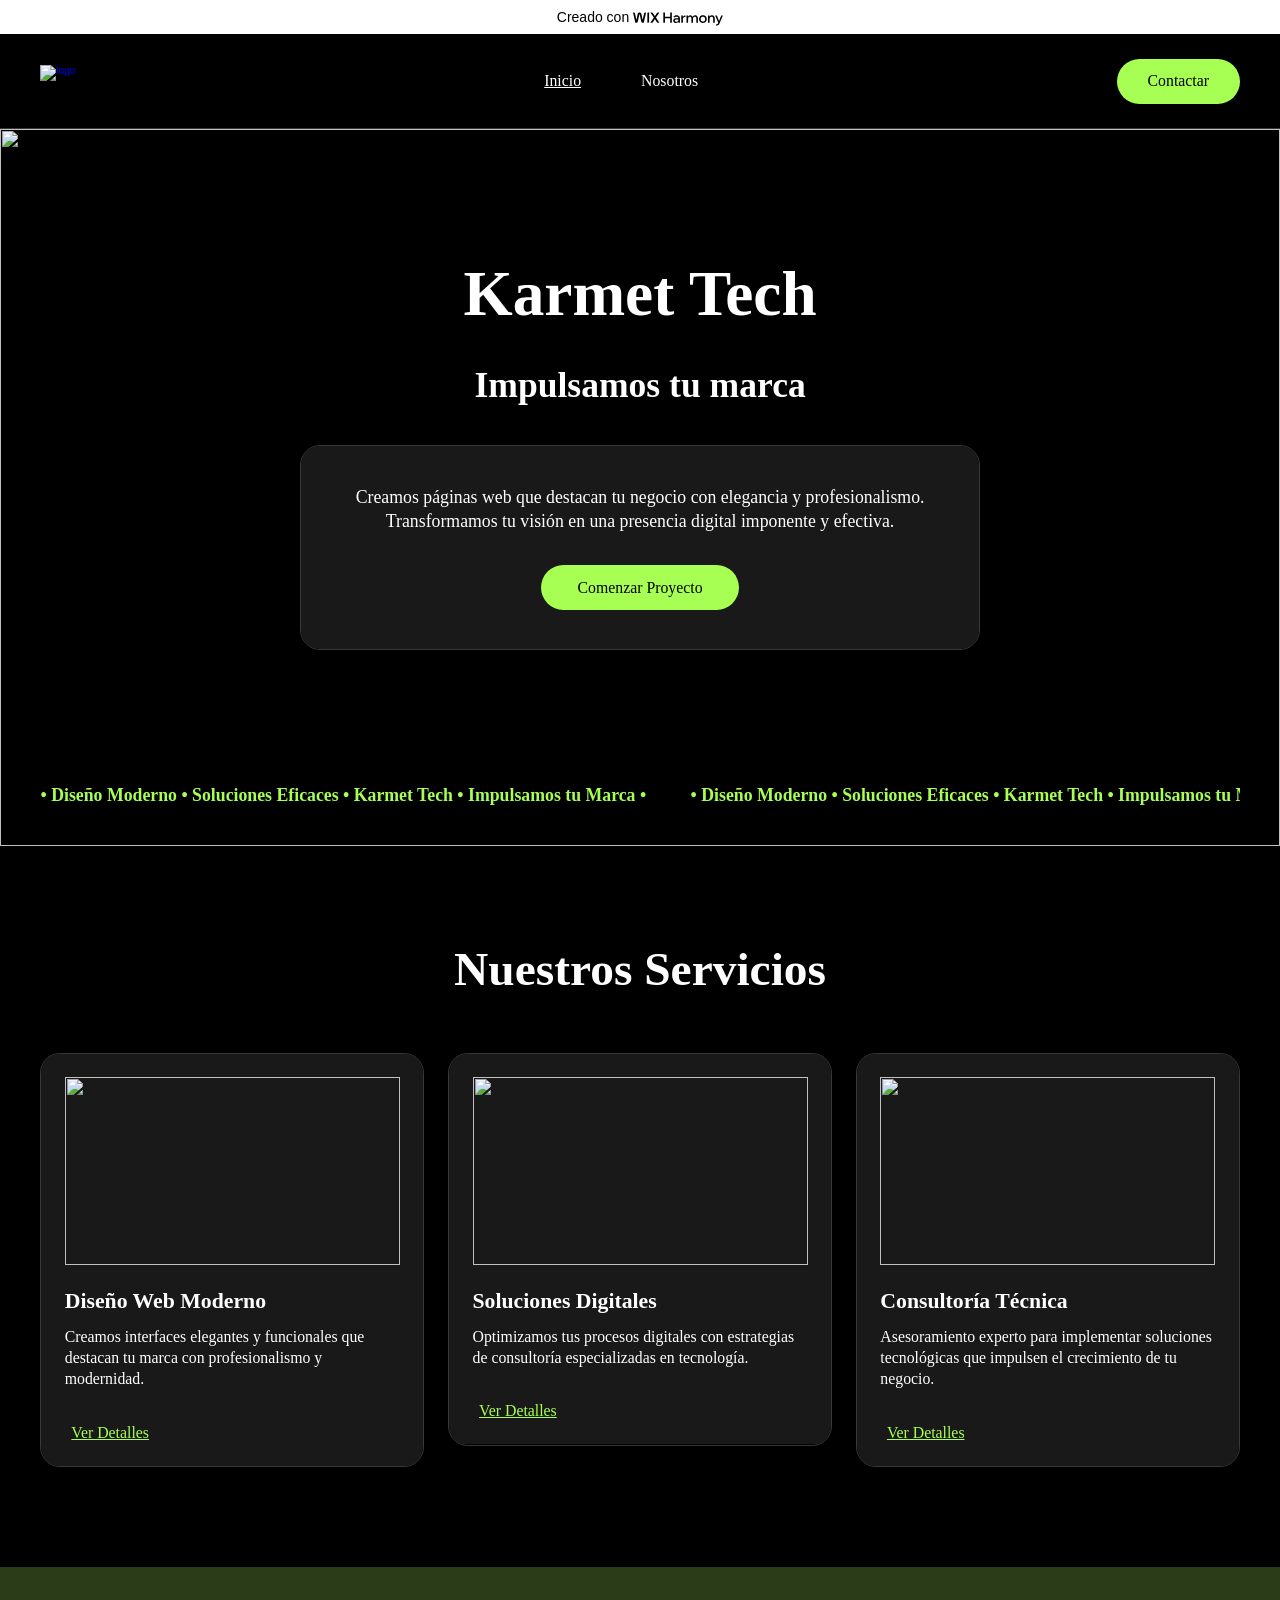
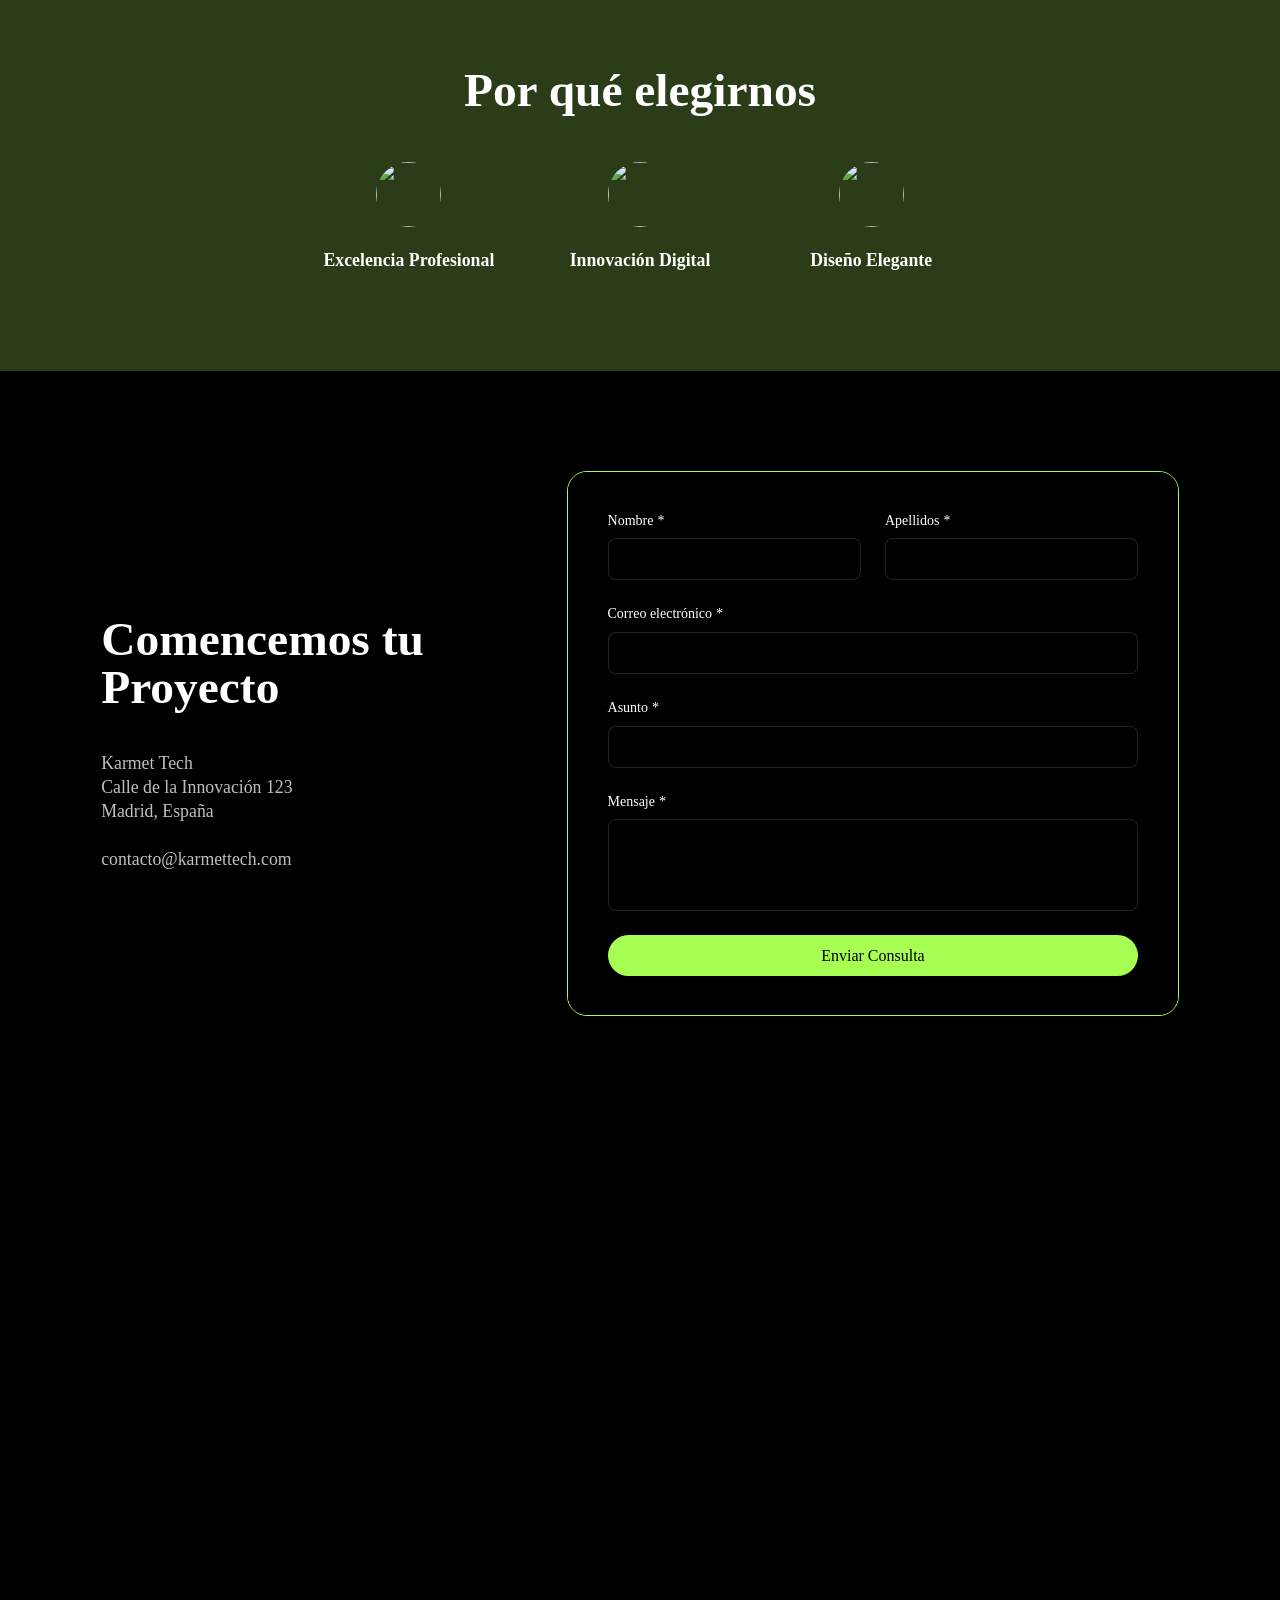
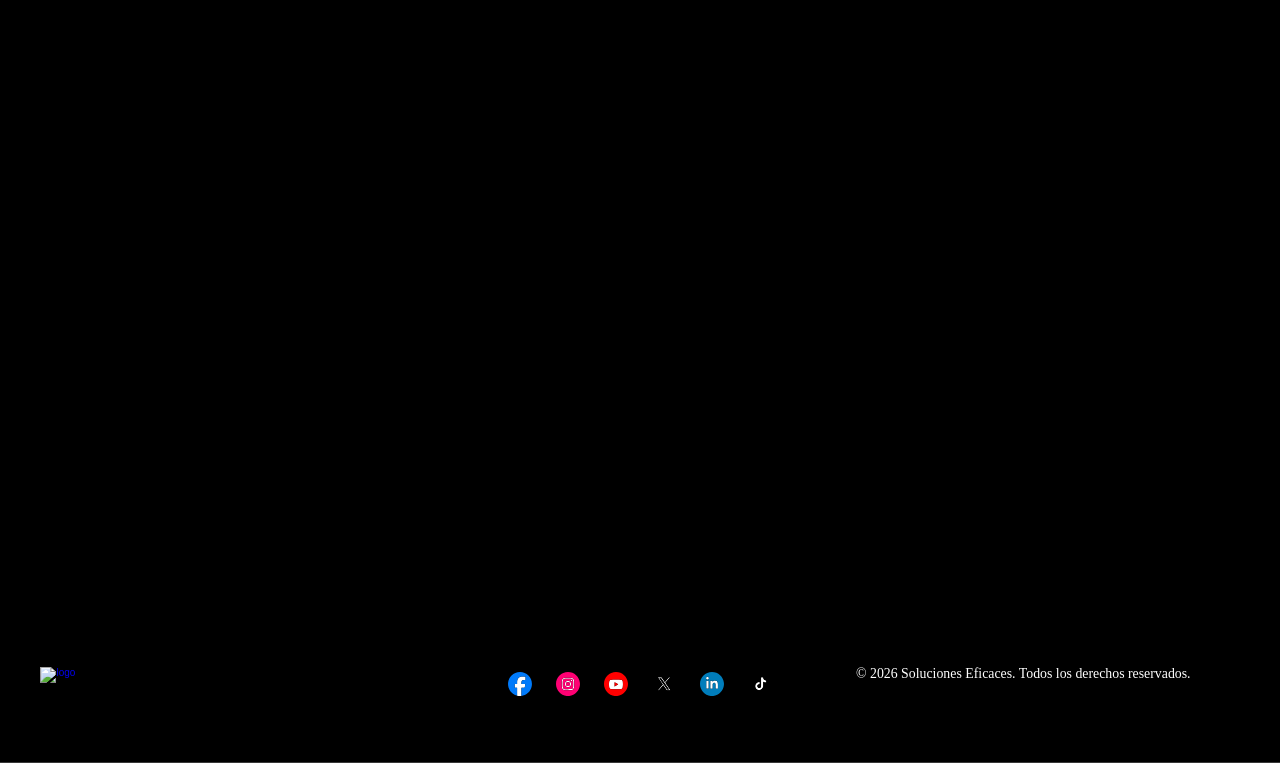
==== INDEX.HTML @ 9174bff9 "Add files via upload" ====
<!DOCTYPE html>
<!-- saved from url=(0049)https://digitalmindcorpora.wixsite.com/karmattech -->
<html lang="es" style=""><head><meta http-equiv="Content-Type" content="text/html; charset=UTF-8">
  
  
  <meta name="viewport" content="width=device-width, initial-scale=1" id="wixDesktopViewport">
  <meta http-equiv="X-UA-Compatible" content="IE=edge">
  <meta name="generator" content="Wix.com Website Builder">

  <link rel="icon" sizes="192x192" href="https://www.wix.com/favicon.ico" type="image/x-icon">
  <link rel="shortcut icon" href="https://www.wix.com/favicon.ico" type="image/x-icon">
  <link rel="apple-touch-icon" href="https://www.wix.com/favicon.ico" type="image/x-icon">

  <!-- Safari Pinned Tab Icon -->
  <!-- <link rel="mask-icon" href="https://www.wix.com/favicon.ico"> -->

  <!-- Segmenter Polyfill -->
  <script>
    if (!window.Intl || !window.Intl.Segmenter) {
      (function() {
        var script = document.createElement('script');
        script.src = 'https://static.parastorage.com/unpkg/@formatjs/intl-segmenter@11.7.10/polyfill.iife.js';
        document.head.appendChild(script);
      })();
    }
  </script>

  <!-- Legacy Polyfills -->
  <script nomodule="" src="./INDEX_files/minified.js.descarga"></script>
  <script nomodule="" src="./INDEX_files/focus-within-polyfill.js.descarga"></script>

  <!-- Performance API Polyfills -->
  <script>
  (function () {
    var noop = function noop() {};
    if ("performance" in window === false) {
      window.performance = {};
    }
    window.performance.mark = performance.mark || noop;
    window.performance.measure = performance.measure || noop;
    if ("now" in window.performance === false) {
      var nowOffset = Date.now();
      if (performance.timing && performance.timing.navigationStart) {
        nowOffset = performance.timing.navigationStart;
      }
      window.performance.now = function now() {
        return Date.now() - nowOffset;
      };
    }
  })();
  </script>

  <!-- Essential Viewer Model -->
  <script type="application/json" id="wix-essential-viewer-model">{"fleetConfig":{"fleetName":"thunderbolt-isolated-renderer","type":"GA","code":0},"mode":{"qa":false,"enableTestApi":false,"debug":false,"ssrIndicator":false,"ssrOnly":false,"siteAssetsFallback":"enable","versionIndicator":false},"componentsLibrariesTopology":[{"artifactId":"editor-elements","namespace":"wixui","url":"https:\/\/static.parastorage.com\/services\/editor-elements\/1.15070.0"},{"artifactId":"editor-elements","namespace":"dsgnsys","url":"https:\/\/static.parastorage.com\/services\/editor-elements\/1.15070.0"}],"siteFeaturesConfigs":{"sessionManager":{"isRunningInDifferentSiteContext":false}},"language":{"userLanguage":"es"},"siteAssets":{"clientTopology":{"mediaRootUrl":"https:\/\/static.wixstatic.com","scriptsUrl":"static.parastorage.com","staticMediaUrl":"https:\/\/static.wixstatic.com\/media","moduleRepoUrl":"https:\/\/static.parastorage.com\/unpkg","fileRepoUrl":"https:\/\/static.parastorage.com\/services","viewerAppsUrl":"https:\/\/viewer-apps.parastorage.com","viewerAssetsUrl":"https:\/\/viewer-assets.parastorage.com","siteAssetsUrl":"https:\/\/siteassets.parastorage.com","pageJsonServerUrls":["https:\/\/pages.parastorage.com","https:\/\/staticorigin.wixstatic.com","https:\/\/fallback.wix.com\/wix-html-editor-pages-webapp\/page"],"pathOfTBModulesInFileRepoForFallback":"wix-thunderbolt\/dist\/"}},"siteFeatures":["accessibilityBrowserZoom","appMonitoring","assetsLoader","builderComponent","builderModuleLoader","businessLoggerService","businessLogger","captcha","clickHandlerRegistrar","commonConfig","componentsRegistry","consentPolicyService","consentPolicy","cyclicTabbingService","cyclicTabbing","domSelectors","domStore","environmentService","environmentWixCodeSdk","environment","fedopsLoggerService","headAppenderService","interactions","lightbox","linkUtilsService","locationWixCodeSdk","mpaNavigation","namedSignalsService","navigationManager","navigationPhases","ooi","pagesService","pages","panorama","provideComponentService","provideCssService","renderer","reporter","routerFetch","router","scrollRestoration","seoService","seoWixCodeSdk","seo","serviceRegistrar","sessionManager","siteMembersWixCodeSdk","siteMembers","siteScrollBlockerService","siteScrollBlocker","siteWixCodeSdk","speculationRules","ssrCache","stores","structureApi","styleUtilsService","thunderboltInitializer","tpaCommons","translations","urlService","usedPlatformApis","warmupData","windowMessageRegistrar","windowWixCodeSdk","wixCustomElementComponent","wixEmbedsApi","componentsLoader","componentsReact","platform"],"site":{"externalBaseUrl":"https:\/\/digitalmindcorpora.wixsite.com\/karmattech","isSEO":false},"media":{"staticMediaUrl":"https:\/\/static.wixstatic.com\/media","mediaRootUrl":"https:\/\/static.wixstatic.com\/","staticVideoUrl":"https:\/\/video.wixstatic.com\/"},"requestUrl":"https:\/\/digitalmindcorpora.wixsite.com\/karmattech","rollout":{"siteAssetsVersionsRollout":false,"isDACRollout":0,"isTBRollout":false},"commonConfig":{"brand":"wix","host":"VIEWER","bsi":"","consentPolicy":{},"consentPolicyHeader":{},"siteRevision":"4","renderingFlow":"NONE","language":"es","locale":"es-ar"},"interactionSampleRatio":0.01,"accessTokensUrl":"https:\/\/digitalmindcorpora.wixsite.com\/karmattech\/_api\/v1\/access-tokens","experiments":{"specs.thunderbolt.hardenFetchAndXHR":true,"specs.thunderbolt.securityExperiments":true,"specs.thunderbolt.browserCacheReload":true,"specs.thunderbolt.addIdAsClassName":true,"specs.thunderbolt.usePrerenderUntilScript":true}}</script>
  <script>window.viewerModel = JSON.parse(document.getElementById('wix-essential-viewer-model').textContent)</script>

  <!-- Globals Definitions -->
  <script>
    (function () {
      var now = Date.now()
      var activationStart = 0
      try {
        var navEntry = performance.getEntriesByType('navigation')[0];
        if (navEntry && navEntry.activationStart > 0) {
          activationStart = navEntry.activationStart;
        }
      } catch (e) {}
      window.initialTimestamps = {
        initialTimestamp: now,
        // initialRequestTimestamp approximates when the navigation started.
        // activationStart is added to account for prerendered pages: the page may have been
        // created well before the user actually navigated, and activationStart marks when
        // the prerendered page was activated (made visible). Adding it shifts timeOrigin
        // forward to reflect the real navigation time. For non-prerendered pages activationStart is 0.
        initialRequestTimestamp: Math.round(performance.timeOrigin ? performance.timeOrigin + activationStart : now - performance.now() + activationStart)
      }

      window.thunderboltTag = "libs-releases-GA-local"
      window.thunderboltVersion = "1.17196.0"
    })();
  </script>

  <script>
    window.commonConfig = viewerModel.commonConfig
  </script>

  
  <!-- BEGIN handleAccessTokens bundle -->

  <script data-url="https://static.parastorage.com/services/wix-thunderbolt/dist/handleAccessTokens.inline.dc220a1a.bundle.min.js">(()=>{"use strict";let e,t,r,o;var n={},i={};function l(e){var t=i[e];if(void 0!==t)return t.exports;var r=i[e]={exports:{}};return n[e](r,r.exports,l),r.exports}function a(e){let{context:t,property:r,value:o,enumerable:n=!0}=e,i=e.get,l=e.set;if(!r||void 0===o&&!i&&!l)return Error("property and value are required");let a=t||globalThis,s=a?.[r],u={};if(void 0!==o)u.value=o;else{if(i){let e=c(i);e&&(u.get=e)}if(l){let e=c(l);e&&(u.set=e)}}let p={...u,enumerable:n||!1,configurable:!1};void 0!==o&&(p.writable=!1);try{Object.defineProperty(a,r,p)}catch(e){return e instanceof TypeError?s:e}return s}function c(e,t){return"function"==typeof e?e:e?.async===!0&&"function"==typeof e.func?t?async function(t){return e.func(t)}:async function(){return e.func()}:"function"==typeof e?.func?e.func:void 0}l.rv=()=>"1.6.6",l.ruid="bundler=rspack@1.6.6";try{a({property:"strictDefine",value:a})}catch{}try{a({property:"defineStrictObject",value:function e(t){let{context:r,property:o,propertiesToExclude:n=[],skipPrototype:i=!1,hardenPrototypePropertiesToExclude:l=[]}=t;if(!o)return Error("property is required");let c=(r||globalThis)[o],p={},f=u(r,o);c&&("object"==typeof c||"function"==typeof c)&&Reflect.ownKeys(c).forEach(e=>{if(!n.includes(e)&&!s.includes(e)){let t=u(c,e);if(t&&(t.writable||t.configurable)){let{value:r,get:o,set:n,enumerable:i=!1}=t,l={};void 0!==r?l.value=r:o?l.get=o:n&&(l.set=n);try{let t=a({context:c,property:e,...l,enumerable:i});p[e]=t}catch(r){if(r instanceof TypeError)try{p[e]=t.value||t.get||t.set}catch{}else throw r}}}});let d={originalObject:c,originalProperties:p};if(!i&&c?.prototype!==void 0){let t=e({context:c,property:"prototype",propertiesToExclude:l,skipPrototype:!0});t instanceof Error||(d.originalPrototype=t?.originalObject,d.originalPrototypeProperties=t?.originalProperties)}return a({context:r,property:o,value:c,enumerable:f?.enumerable}),d}})}catch{}try{a({property:"defineStrictMethod",value:function(e,t){let r=(t||globalThis)[e],o=u(t||globalThis,e);return r&&o&&(o.writable||o.configurable)?(Object.freeze(r),a({context:globalThis,property:e,value:r})):r}})}catch{}var s=["toString","toLocaleString","valueOf","constructor","prototype"];function u(e,t){if(!(!e||!t))try{return Reflect.getOwnPropertyDescriptor(e,t)}catch{return}}function p(e){if("string"!=typeof e)return e;try{return decodeURIComponent(e).toLowerCase().trim()}catch{return e.toLowerCase().trim()}}function f(e,t){let r="";if("string"==typeof e)r=e.split("=")[0]?.trim()||"";else{if(!e||"string"!=typeof e.name)return!1;r=e.name}return t.has(p(r)||"")}function d(e,t){return("string"==typeof e?e.split(";").map(e=>e.trim()).filter(e=>e.length>0):e||[]).filter(e=>!f(e,t))}var y=null;function g(){return null===y&&(y=typeof Document>"u"?void 0:Object.getOwnPropertyDescriptor(Document.prototype,"cookie")),y}let b=(e,t)=>{try{let r=t?t.get.call(document):document.cookie;return r.split(";").map(e=>e.trim()).filter(t=>t?.startsWith(e))[0]?.split("=")[1]}catch(e){return""}},h=(e="",t="",r="/")=>`${e}=; ${t?`domain=${t};`:""} max-age=0; path=${r}; expires=Thu, 01 Jan 1970 00:00:01 GMT`;function m(e,t){try{return sessionStorage[e]("reload",t||"")}catch(e){console.error("ATS: Error calling sessionStorage:",e)}}let v="client-session-bind",w="sec-fetch-unsupported",{experiments:T}=window.viewerModel,{cookie:S}=(e=new Set([v,"client-binding",w,"svSession","smSession","server-session-bind","wixSession2","wixSession3"].map(e=>e.toLowerCase())),a({context:document,property:"cookie",set:{func:t=>{var r,o;let n,i;return r=document,o=void 0,n=g(),i=p(t.split(";")[0]||"")||"",void([...e].every(e=>!i.startsWith(e.toLowerCase()))&&n?.set?n.set.call(r,t):o&&console.warn(o))}},get:{func:()=>(function(e,t){let r=g();if(!r?.get)throw Error("Cookie descriptor or getter not available");return d(r.get.call(e),t).join("; ")})(document,e)},enumerable:!0}),{cookieStore:function(e,t){if(!globalThis?.cookieStore)return;let r=globalThis.cookieStore.get.bind(globalThis.cookieStore),o=globalThis.cookieStore.getAll.bind(globalThis.cookieStore),n=globalThis.cookieStore.set.bind(globalThis.cookieStore),i=globalThis.cookieStore.delete.bind(globalThis.cookieStore);return a({context:globalThis.CookieStore.prototype,property:"get",value:async function(t){return f(("string"==typeof t?t:t.name)||"",e)?null:r.call(this,t)},enumerable:!0}),a({context:globalThis.CookieStore.prototype,property:"getAll",value:async function(){let t=await o.apply(this,Array.from(arguments));return d(t,e)},enumerable:!0}),a({context:globalThis.CookieStore.prototype,property:"set",value:async function(){let r=Array.from(arguments);if(!f(1===r.length?r[0].name:r[0],e))return n.apply(this,r);t&&console.warn(t)},enumerable:!0}),a({context:globalThis.CookieStore.prototype,property:"delete",value:async function(){let t=Array.from(arguments);if(!f(1===t.length?t[0].name:t[0],e))return i.apply(this,t)},enumerable:!0}),a({context:globalThis.cookieStore,property:"prototype",value:globalThis.CookieStore.prototype,enumerable:!1}),a({context:globalThis,property:"cookieStore",value:globalThis.cookieStore,enumerable:!0}),{get:r,getAll:o,set:n,delete:i}}(e,void 0),cookie:g()}),k="tbReady",x="security_overrideGlobals",{experiments:E,siteFeaturesConfigs:P,accessTokensUrl:C}=window.viewerModel,D={},M=(t=b(v,S),T["specs.thunderbolt.browserCacheReload"]&&(b(w,S)||t?m("removeItem"):function(){if("undefined"!=typeof window){let e=performance.getEntriesByType("navigation")[0];return"back_forward"===(e?.type||"")}return!1}()&&function(){let{counter:e}=function(){let e=m("getItem");if(e){let[t,r]=e.split("-"),o=r?parseInt(r,10):0;if(o>=3){let e=t?Number(t):0;if(Date.now()-e>6e4)return{counter:0}}return{counter:o}}return{counter:0}}();e<3?(function(e=1){m("setItem",`${Date.now()}-${e}`)}(e+1),window.location.reload()):console.error("ATS: Max reload attempts reached")}()),r=h(v),o=h(v,location.hostname),S.set.call(document,r),S.set.call(document,o),t);M&&(D["client-binding"]=M);let O=fetch;addEventListener(k,function e(t){let{logger:r}=t.detail;try{window.tb.init({fetch:O,fetchHeaders:D})}catch(t){let e=Error("TB003");r.meter(`${x}_${e.message}`,{paramsOverrides:{errorType:x,eventString:e.message}}),window?.viewerModel?.mode.debug&&console.error(t)}finally{removeEventListener(k,e)}}),E["specs.thunderbolt.hardenFetchAndXHR"]||(window.fetchDynamicModel=()=>P.sessionManager.isRunningInDifferentSiteContext?Promise.resolve({}):fetch(C,{credentials:"same-origin",headers:D}).then(function(e){if(!e.ok)throw Error(`[${e.status}]${e.statusText}`);return e.json()}),window.dynamicModelPromise=window.fetchDynamicModel())})();
//# sourceMappingURL=handleAccessTokens.inline.dc220a1a.bundle.min.js.map</script>

<!-- END handleAccessTokens bundle -->

<!-- BEGIN overrideGlobals bundle -->

<script data-url="https://static.parastorage.com/services/wix-thunderbolt/dist/overrideGlobals.inline.306e90d8.bundle.min.js">(()=>{"use strict";var e={},t={};function r(o){var n=t[o];if(void 0!==n)return n.exports;var i=t[o]={exports:{}};return e[o](i,i.exports,r),i.exports}function o(e){let{context:t,property:r,value:o,enumerable:i=!0}=e,c=e.get,a=e.set;if(!r||void 0===o&&!c&&!a)return Error("property and value are required");let l=t||globalThis,s=l?.[r],u={};if(void 0!==o)u.value=o;else{if(c){let e=n(c);e&&(u.get=e)}if(a){let e=n(a);e&&(u.set=e)}}let p={...u,enumerable:i||!1,configurable:!1};void 0!==o&&(p.writable=!1);try{Object.defineProperty(l,r,p)}catch(e){return e instanceof TypeError?s:e}return s}function n(e,t){return"function"==typeof e?e:e?.async===!0&&"function"==typeof e.func?t?async function(t){return e.func(t)}:async function(){return e.func()}:"function"==typeof e?.func?e.func:void 0}r.rv=()=>"1.6.6",r.ruid="bundler=rspack@1.6.6";try{o({property:"strictDefine",value:o})}catch{}try{o({property:"defineStrictObject",value:c})}catch{}try{o({property:"defineStrictMethod",value:a})}catch{}var i=["toString","toLocaleString","valueOf","constructor","prototype"];function c(e){let{context:t,property:r,propertiesToExclude:n=[],skipPrototype:a=!1,hardenPrototypePropertiesToExclude:s=[]}=e;if(!r)return Error("property is required");let u=(t||globalThis)[r],p={},f=l(t,r);u&&("object"==typeof u||"function"==typeof u)&&Reflect.ownKeys(u).forEach(e=>{if(!n.includes(e)&&!i.includes(e)){let t=l(u,e);if(t&&(t.writable||t.configurable)){let{value:r,get:n,set:i,enumerable:c=!1}=t,a={};void 0!==r?a.value=r:n?a.get=n:i&&(a.set=i);try{let t=o({context:u,property:e,...a,enumerable:c});p[e]=t}catch(r){if(r instanceof TypeError)try{p[e]=t.value||t.get||t.set}catch{}else throw r}}}});let d={originalObject:u,originalProperties:p};if(!a&&u?.prototype!==void 0){let e=c({context:u,property:"prototype",propertiesToExclude:s,skipPrototype:!0});e instanceof Error||(d.originalPrototype=e?.originalObject,d.originalPrototypeProperties=e?.originalProperties)}return o({context:t,property:r,value:u,enumerable:f?.enumerable}),d}function a(e,t){let r=(t||globalThis)[e],n=l(t||globalThis,e);return r&&n&&(n.writable||n.configurable)?(Object.freeze(r),o({context:globalThis,property:e,value:r})):r}function l(e,t){if(!(!e||!t))try{return Reflect.getOwnPropertyDescriptor(e,t)}catch{return}}function s(e){if("string"!=typeof e)return e;try{return decodeURIComponent(e).toLowerCase().trim()}catch{return e.toLowerCase().trim()}}function u(e,t){return e instanceof Headers?e.forEach((r,o)=>{p(o,t)||e.delete(o)}):Object.keys(e).forEach(r=>{p(r,t)||delete e[r]}),e}function p(e,t){return!t.has(s(e)||"")}function f(e,t){let r=!0,o=s(function(e){let t,r;if(globalThis.Request&&e instanceof Request)t=e.url;else if("function"==typeof e?.toString)t=e.toString();else throw Error("Unsupported type for url");try{return new URL(t).pathname}catch{return(r=t.replace(/#.+/gi,"").split("?").shift()).startsWith("/")?r:`/${r}`}}(e));return o&&t.some(e=>o.includes(e))&&(r=!1),r}performance.mark("overrideGlobals started");let{experiments:d}=window.viewerModel,y=d["specs.thunderbolt.securityExperiments"];try{let e,t,r,n,i,l=globalThis.open,h=document.open;function b(e,t,r){var o;let n="string"!=typeof e,i=l.call(window,e,t,r);return n||e&&((o=e).startsWith("//")&&/(?:[a-z0-9](?:[a-z0-9-]{0,61}[a-z0-9])?\.)+[a-z0-9][a-z0-9-]{0,61}[a-z0-9]/g.test(`${location.protocol}:${o}`)&&(o=`${location.protocol}${o}`),!o.startsWith("http")||new URL(o).hostname===location.hostname)?{}:i}o({property:"open",value:b,context:globalThis,enumerable:!0}),o({property:"open",value:function(e,t,r){return e?b(e,t,r):h.call(document,e||"",t||"",r||"")},context:document,enumerable:!0}),y&&(e=document.createElement,t=Element.prototype.setAttribute,r=Element.prototype.setAttributeNS,o({property:"createElement",context:document,value:function(n,i){let c=e.call(document,n,i);return"iframe"===s(n)&&(o({property:"srcdoc",context:c,get:()=>"",set:()=>{console.warn("`srcdoc` is not allowed in iframe elements.")}}),c.setAttribute=function(e,r){"srcdoc"===e.toLowerCase()?console.warn("`srcdoc` attribute is not allowed to be set."):t.call(c,e,r)},c.setAttributeNS=function(e,t,o){"srcdoc"===t.toLowerCase()?console.warn("`srcdoc` attribute is not allowed to be set."):r.call(c,e,t,o)}),c},enumerable:!0})),d["specs.thunderbolt.hardenFetchAndXHR"]&&y&&function(e,t,r){let n=fetch,i=XMLHttpRequest,c=new Set(t);function a(){let t=new i,o=t.open,n=t.setRequestHeader;return t.open=function(){let n=Array.from(arguments),i=n[1];if(n.length<2||f(i,e))return o.apply(t,n);throw Error(r||`Request not allowed for path ${i}`)},t.setRequestHeader=function(e,r){p(decodeURIComponent(e),c)&&n.call(t,e,r)},t}o({property:"fetch",value:function(){var t;let o=(t=arguments,globalThis.Request&&t[0]instanceof Request&&t[0]?.headers?u(t[0].headers,c):t[1]?.headers&&u(t[1].headers,c),t);return f(arguments[0],e)?n.apply(globalThis,Array.from(o)):new Promise((e,t)=>{let o=Error(r||`Request not allowed for path ${arguments[0]}`);t(o)})},enumerable:!0}),o({property:"XMLHttpRequest",value:a,enumerable:!0}),Object.keys(i).forEach(e=>{a[e]=i[e]})}(["/_api/v1/access-tokens","/_api/v2/dynamicmodel","/_api/one-app-session-web/v3/businesses"],["client-binding"]),function(){if(navigator&&"serviceWorker"in navigator)navigator.serviceWorker.register,o({context:navigator.serviceWorker,property:"register",value:function(){console.log("Service worker registration is not allowed")},enumerable:!0})}(),n=[],i=(i=[]).concat(["TextEncoder","TextDecoder"]),y&&(i=i.concat(["XMLHttpRequestEventTarget","EventTarget"])),i=i.concat(["URL","JSON"]),y&&(n=n.concat(["addEventListener","removeEventListener"])),n=n.concat(["encodeURI","encodeURIComponent","decodeURI","decodeURIComponent"]),i=i.concat(["String","Number"]),y&&i.push("Object"),i=i.concat(["Reflect"]),n.forEach(e=>{a(e),["addEventListener","removeEventListener"].includes(e)&&a(e,document)}),i.forEach(e=>{c({property:e})}),y&&function(){return e("setTimeout",0,globalThis),e("setInterval",0,globalThis);function e(e,t,r){let n=r||globalThis,i=n[e];if(!i||"function"!=typeof i)throw Error(`Function ${e} not found or is not a function`);o({property:e,value:function(){let r=Array.from(arguments);if("string"!=typeof r[t])return i.apply(n,r);console.warn(`Calling ${e} with a String Argument at index ${t} is not allowed`)},context:r,enumerable:!0})}}()}catch(t){window?.viewerModel?.mode.debug&&console.error(t);let e=Error("TB006");window.fedops?.reportError(e,"security_overrideGlobals"),window.Sentry?window.Sentry.captureException(e):globalThis.defineStrictProperty("sentryBuffer",[e],window,!1)}performance.mark("overrideGlobals ended")})();
//# sourceMappingURL=overrideGlobals.inline.306e90d8.bundle.min.js.map</script>

<!-- END overrideGlobals bundle -->

  

  
  <script>
    window.commonConfig = viewerModel.commonConfig

	
  </script>

  <!-- Initial CSS -->
  <style data-url="https://static.parastorage.com/services/wix-thunderbolt/dist/main.ad32ab84.min.css">@keyframes slide-horizontal-new{0%{transform:translate(100%)}}@keyframes slide-horizontal-old{80%{opacity:1}to{opacity:0;transform:translate(-100%)}}@keyframes slide-vertical-new{0%{transform:translateY(-100%)}}@keyframes slide-vertical-old{80%{opacity:1}to{opacity:0;transform:translateY(100%)}}@keyframes out-in-new{0%{opacity:0}}@keyframes out-in-old{to{opacity:0}}:root:active-view-transition{view-transition-name:none}:root:active-view-transition::view-transition-group(*){animation:none}:root:active-view-transition::view-transition-old(*){animation:none}:root:active-view-transition::view-transition-new(*){animation:none}::view-transition{pointer-events:none}:root:active-view-transition #SITE_HEADER{view-transition-name:header-group}:root:active-view-transition #WIX_ADS{view-transition-name:wix-ads-group}:root:active-view-transition #SITE_FOOTER{view-transition-name:footer-group}:root:active-view-transition #BACKGROUND_GROUP_TRANSITION_GROUP>div{view-transition-name:background-group}:root:active-view-transition::view-transition-group(page-group){pointer-events:all;cursor:wait;animation:revert;animation-duration:.6s}:root:active-view-transition::view-transition-old(page-group){pointer-events:all;cursor:wait;animation:revert;animation-duration:.6s}:root:active-view-transition::view-transition-new(page-group){pointer-events:all;cursor:wait;animation:revert;animation-duration:.6s}:root:active-view-transition-type(SlideHorizontal)::view-transition-old(page-group){mix-blend-mode:normal;animation:.6s cubic-bezier(.83,0,.17,1) forwards slide-horizontal-old}:root:active-view-transition-type(SlideHorizontal)::view-transition-new(page-group){mix-blend-mode:normal;animation:.6s cubic-bezier(.83,0,.17,1) backwards slide-horizontal-new}:root:active-view-transition-type(SlideVertical)::view-transition-old(page-group){mix-blend-mode:normal;animation:.6s cubic-bezier(.83,0,.17,1) forwards slide-vertical-old}:root:active-view-transition-type(SlideVertical)::view-transition-new(page-group){mix-blend-mode:normal;animation:.6s cubic-bezier(.83,0,.17,1) backwards slide-vertical-new}:root:active-view-transition-type(OutIn)::view-transition-old(page-group){animation:.35s cubic-bezier(.22,1,.36,1) forwards out-in-old}:root:active-view-transition-type(OutIn)::view-transition-new(page-group){animation:.35s cubic-bezier(.64,0,.78,0) .35s backwards out-in-new}@media (prefers-reduced-motion:reduce){::view-transition-group(*){animation:none!important}::view-transition-old(*){animation:none!important}::view-transition-new(*){animation:none!important}}html,body{vertical-align:baseline;background:0 0;border:0;outline:0;margin:0;padding:0}body{--scrollbar-width:0px;-webkit-text-size-adjust:100%;-moz-text-size-adjust:100%;-ms-text-size-adjust:100%;text-size-adjust:100%;font-family:Arial,Helvetica,sans-serif;font-size:10px}html,body{height:100%}body{overflow-x:auto;overflow-y:scroll}body:not(.responsive) #site-root{width:100%;min-width:var(--site-width)}body:not([data-js-loaded]) [data-hide-prejs]{visibility:hidden}interact-element{display:contents}#SITE_CONTAINER{position:relative}:root{--one-unit:1vw;--section-max-width:9999px;--spx-stopper-max:9999px;--spx-stopper-min:0px;--browser-zoom:1}@supports ((-webkit-appearance:none)) and (stroke-color:transparent){:root{--safari-sticky-fix:opacity;--experimental-safari-sticky-fix:translateZ(0)}}@supports (container-type:inline-size){:root{--one-unit:1cqw}}[id^=oldHoverBox-]{mix-blend-mode:plus-lighter;transition:opacity .5s,visibility .5s}[data-mesh-id$=inlineContent-gridContainer]:has(>[id^=oldHoverBox-]){isolation:isolate}
/*# sourceMappingURL=main.ad32ab84.min.css.map*/</style>
<style data-url="https://static.parastorage.com/services/wix-thunderbolt/dist/main.renderer.0e79bfca.min.css">div,span,applet,object,iframe,h1,h2,h3,h4,h5,h6,p,blockquote,pre,a,abbr,acronym,address,big,cite,code,del,dfn,em,font,img,ins,kbd,q,s,samp,small,strike,strong,sub,sup,tt,var,b,u,i,center,dl,dt,dd,ol,ul,li,fieldset,form,label,legend,table,caption,tbody,tfoot,thead,tr,th,td,nav,button,section,header,footer,title{vertical-align:baseline;background:0 0;border:0;outline:0;margin:0;padding:0}textarea,input,select{box-sizing:border-box;font-family:Helvetica,Arial,sans-serif}ol,ul{list-style:none}blockquote,q{quotes:none}ins{text-decoration:none}del{text-decoration:line-through}table{border-collapse:collapse;border-spacing:0}a{cursor:pointer;text-decoration:none}.testStyles{overflow-y:hidden}.reset-button{color:inherit;font:inherit;-webkit-appearance:none;-webkit-user-select:none;-moz-user-select:none;-ms-user-select:none;background:0 0;border:0;outline:0;padding:0;line-height:normal;overflow:visible}:focus{outline:none}body.device-mobile-optimized:not(.disable-site-overflow){overflow-x:hidden;overflow-y:scroll}body.device-mobile-optimized:not(.responsive) #SITE_CONTAINER{width:320px;margin-left:auto;margin-right:auto;position:relative;overflow-x:visible}body.device-mobile-optimized:not(.responsive):not(.blockSiteScrolling) #SITE_CONTAINER{margin-top:0}body.device-mobile-optimized>*{max-width:100%!important}body.device-mobile-optimized #site-root{overflow:hidden}@supports (overflow:clip){body.device-mobile-optimized #site-root{overflow:clip}}body.device-mobile-non-optimized #SITE_CONTAINER #site-root{overflow:clip}body.device-mobile-non-optimized.fullScreenMode{background-color:#5f6360}body.device-mobile-non-optimized.fullScreenMode #site-root,body.device-mobile-non-optimized.fullScreenMode #SITE_BACKGROUND,body.device-mobile-non-optimized.fullScreenMode #MOBILE_ACTIONS_MENU,body.fullScreenMode #WIX_ADS{visibility:hidden}body.fullScreenMode{overflow:hidden!important}body.fullScreenMode.device-mobile-optimized #TINY_MENU{opacity:0;pointer-events:none}body.fullScreenMode-scrollable.device-mobile-optimized{overflow-x:hidden!important;overflow-y:auto!important}body.fullScreenMode-scrollable.device-mobile-optimized #site-root,body.fullScreenMode-scrollable.device-mobile-optimized #masterPage{overflow:hidden!important}body.fullScreenMode-scrollable.device-mobile-optimized #masterPage,body.fullScreenMode-scrollable.device-mobile-optimized #SITE_BACKGROUND{height:auto!important}body.fullScreenMode-scrollable.device-mobile-optimized #masterPage.mesh-layout{height:0!important}body.blockSiteScrolling,body.siteScrollingBlocked{width:100%;position:fixed}body.siteScrollingBlockedIOSFix{overflow:hidden!important}body.blockSiteScrolling #SITE_CONTAINER{margin-top:calc(var(--blocked-site-scroll-margin-top)*-1)}#site-root{top:var(--wix-ads-height);min-height:100%;margin:0 auto;position:relative}#site-root img:not([src]){visibility:hidden}#site-root svg img:not([src]){visibility:visible}.auto-generated-link{color:inherit}#SCROLL_TO_TOP,#SCROLL_TO_BOTTOM{height:0}.has-click-trigger{cursor:pointer}.fullScreenOverlay{z-index:1005;justify-content:center;display:flex;position:fixed;top:-60px;bottom:0;left:0;right:0;overflow-y:hidden}.fullScreenOverlay>.fullScreenOverlayContent{margin:0 auto;position:absolute;top:60px;bottom:0;left:0;right:0;overflow:hidden;transform:translateZ(0)}[data-mesh-id$=inlineContent],[data-mesh-id$=centeredContent],[data-mesh-id$=form]{pointer-events:none;position:relative}[data-mesh-id$=-gridWrapper],[data-mesh-id$=-rotated-wrapper]{pointer-events:none}[data-mesh-id$=-gridContainer]>*,[data-mesh-id$=-rotated-wrapper]>*,[data-mesh-id$=inlineContent]>:not([data-mesh-id$=-gridContainer]){pointer-events:auto}.device-mobile-optimized #masterPage.mesh-layout #SOSP_CONTAINER_CUSTOM_ID{-ms-grid-row:2;grid-area:2/1/3/2;position:relative}#masterPage.mesh-layout{display:-ms-grid;-ms-grid-rows:max-content max-content min-content max-content;-ms-grid-columns:100%;grid-template-rows:max-content max-content min-content max-content;grid-template-columns:100%;justify-content:stretch;align-items:start;display:grid}#masterPage.mesh-layout #SITE_HEADER_WRAPPER,#masterPage.mesh-layout #SITE_HEADER-placeholder,#masterPage.mesh-layout #SOSP_CONTAINER_CUSTOM_ID[data-state~=mobileView],#masterPage.mesh-layout #PAGES_CONTAINER,#masterPage.mesh-layout #soapBeforePagesContainer,#masterPage.mesh-layout #soapAfterPagesContainer,#masterPage.mesh-layout #SITE_FOOTER_WRAPPER,#masterPage.mesh-layout #SITE_FOOTER-placeholder{-ms-grid-column:1;-ms-grid-row-align:start;-ms-grid-column-align:start}#masterPage.mesh-layout #SITE_HEADER_WRAPPER,#masterPage.mesh-layout #SITE_HEADER-placeholder{-ms-grid-row:1;grid-area:1/1/2/2}#masterPage.mesh-layout #PAGES_CONTAINER,#masterPage.mesh-layout #soapBeforePagesContainer,#masterPage.mesh-layout #soapAfterPagesContainer{-ms-grid-row:3;grid-area:3/1/4/2}#masterPage.mesh-layout #soapBeforePagesContainer,#masterPage.mesh-layout #soapAfterPagesContainer{width:100%}#masterPage.mesh-layout #PAGES_CONTAINER{align-self:stretch}#masterPage.mesh-layout main#PAGES_CONTAINER{display:block}#masterPage.mesh-layout #SITE_FOOTER_WRAPPER,#masterPage.mesh-layout #SITE_FOOTER-placeholder{-ms-grid-row:4;grid-area:4/1/5/2}#masterPage.mesh-layout [data-mesh-id=PAGES_CONTAINERcenteredContent],#masterPage.mesh-layout [data-mesh-id=PAGES_CONTAINERinlineContent],#masterPage.mesh-layout #SITE_PAGES{height:100%}#masterPage.mesh-layout.desktop>*{width:100%}#masterPage.mesh-layout #SITE_PAGES,#masterPage.mesh-layout #SITE_HEADER_WRAPPER,#masterPage.mesh-layout #SITE_FOOTER_WRAPPER,#masterPage.mesh-layout #PAGES_CONTAINER,#masterPage.mesh-layout #masterPageinlineContent,#masterPage.mesh-layout #SITE_FOOTER,#masterPage.mesh-layout #SITE_HEADER{position:relative}#masterPage.mesh-layout #SITE_HEADER{grid-area:1/1/2/2}#masterPage.mesh-layout #SITE_FOOTER{grid-area:4/1/5/2}#masterPage.mesh-layout.overflow-x-clip #SITE_HEADER,#masterPage.mesh-layout.overflow-x-clip #SITE_FOOTER{overflow-x:clip}[data-z-counter]{z-index:0}[data-z-counter="0"]{z-index:auto}.wixSiteProperties{-webkit-font-smoothing:antialiased;-moz-osx-font-smoothing:grayscale}:root{--wst-button-color-fill-primary:rgb(var(--color_48));--wst-button-color-border-primary:rgb(var(--color_49));--wst-button-color-text-primary:rgb(var(--color_50));--wst-button-color-fill-primary-hover:rgb(var(--color_51));--wst-button-color-border-primary-hover:rgb(var(--color_52));--wst-button-color-text-primary-hover:rgb(var(--color_53));--wst-button-color-fill-primary-disabled:rgb(var(--color_54));--wst-button-color-border-primary-disabled:rgb(var(--color_55));--wst-button-color-text-primary-disabled:rgb(var(--color_56));--wst-button-color-fill-secondary:rgb(var(--color_57));--wst-button-color-border-secondary:rgb(var(--color_58));--wst-button-color-text-secondary:rgb(var(--color_59));--wst-button-color-fill-secondary-hover:rgb(var(--color_60));--wst-button-color-border-secondary-hover:rgb(var(--color_61));--wst-button-color-text-secondary-hover:rgb(var(--color_62));--wst-button-color-fill-secondary-disabled:rgb(var(--color_63));--wst-button-color-border-secondary-disabled:rgb(var(--color_64));--wst-button-color-text-secondary-disabled:rgb(var(--color_65));--wst-color-fill-base-1:rgb(var(--color_36));--wst-color-fill-base-2:rgb(var(--color_37));--wst-color-fill-base-shade-1:rgb(var(--color_38));--wst-color-fill-base-shade-2:rgb(var(--color_39));--wst-color-fill-base-shade-3:rgb(var(--color_40));--wst-color-fill-accent-1:rgb(var(--color_41));--wst-color-fill-accent-2:rgb(var(--color_42));--wst-color-fill-accent-3:rgb(var(--color_43));--wst-color-fill-accent-4:rgb(var(--color_44));--wst-color-fill-background-primary:rgb(var(--color_11));--wst-color-fill-background-secondary:rgb(var(--color_12));--wst-color-text-primary:rgb(var(--color_15));--wst-color-text-secondary:rgb(var(--color_14));--wst-color-action:rgb(var(--color_18));--wst-color-disabled:rgb(var(--color_39));--wst-color-title:rgb(var(--color_45));--wst-color-subtitle:rgb(var(--color_46));--wst-color-line:rgb(var(--color_47));--wst-font-style-h2:var(--font_2);--wst-font-style-h3:var(--font_3);--wst-font-style-h4:var(--font_4);--wst-font-style-h5:var(--font_5);--wst-font-style-h6:var(--font_6);--wst-font-style-body-large:var(--font_7);--wst-font-style-body-medium:var(--font_8);--wst-font-style-body-small:var(--font_9);--wst-font-style-body-x-small:var(--font_10);--wst-color-custom-1:rgb(var(--color_13));--wst-color-custom-2:rgb(var(--color_16));--wst-color-custom-3:rgb(var(--color_17));--wst-color-custom-4:rgb(var(--color_19));--wst-color-custom-5:rgb(var(--color_20));--wst-color-custom-6:rgb(var(--color_21));--wst-color-custom-7:rgb(var(--color_22));--wst-color-custom-8:rgb(var(--color_23));--wst-color-custom-9:rgb(var(--color_24));--wst-color-custom-10:rgb(var(--color_25));--wst-color-custom-11:rgb(var(--color_26));--wst-color-custom-12:rgb(var(--color_27));--wst-color-custom-13:rgb(var(--color_28));--wst-color-custom-14:rgb(var(--color_29));--wst-color-custom-15:rgb(var(--color_30));--wst-color-custom-16:rgb(var(--color_31));--wst-color-custom-17:rgb(var(--color_32));--wst-color-custom-18:rgb(var(--color_33));--wst-color-custom-19:rgb(var(--color_34));--wst-color-custom-20:rgb(var(--color_35))}.wix-presets-wrapper{display:contents}.builder-root{box-sizing:border-box}
/*# sourceMappingURL=main.renderer.0e79bfca.min.css.map*/</style>

  <meta name="format-detection" content="telephone=no">
  <meta name="skype_toolbar" content="skype_toolbar_parser_compatible">
  
  

  

  
      <!--pageHtmlEmbeds.head start-->
      <script type="wix/htmlEmbeds" id="pageHtmlEmbeds.head start"></script>
    
      <script type="wix/htmlEmbeds" id="pageHtmlEmbeds.head end"></script>
      <!--pageHtmlEmbeds.head end-->
  

  <!-- head performance data start -->
  
  <!-- head performance data end -->
  

    

  <script id="wix-skip-played-animations-setup">
    (function() {
        var navEntry = performance.getEntriesByType('navigation')[0];
        if (navEntry && navEntry.type === 'reload') {
            return;
        }
        if ('PageRevealEvent' in window) {
            window.__pageRevealPromise = new Promise(function(resolve) {
                window.addEventListener('pagereveal', resolve, { once: true });
            });
        } else {
            window.__pageRevealPromise = Promise.resolve();
        }
    })();
  </script>

<meta http-equiv="X-Wix-Meta-Site-Id" content="07bc28c7-fd19-4048-a16b-be1a30f0a07c">
<meta http-equiv="X-Wix-Application-Instance-Id" content="d73fb280-02ed-43d9-9b15-94dbaa311bd3">

    <meta http-equiv="X-Wix-Published-Version" content="4">



    <meta http-equiv="etag" content="bug">

<!-- render-head end -->

<style data-href="https://static.parastorage.com/services/editor-elements-library/dist/thunderboltBuilder/rb_wixui.thunderboltBuilder[HeaderContainer_TransparentScreen].725d930d.min.css">.lvxhkV{bottom:0;left:0;position:absolute;right:0;top:0;width:100%}.QJjwEo{transform:translateY(-100%);transition:.2s ease-in}.kdBXfh{transition:.2s}.MP52zt{opacity:0;transition:.2s ease-in}.MP52zt.Bhu9m5{pointer-events:none}.LVP8Wf{opacity:1;transition:.2s}.VrZrC0{height:auto}.VrZrC0,.cKxVkc{position:relative;width:100%}:host(:not(.device-mobile-optimized)) .vlM3HR,body:not(.device-mobile-optimized) .vlM3HR{margin-left:calc((100% - var(--site-width))/2);width:var(--site-width)}.AT7o0U[data-focuscycled=active]{outline:1px solid transparent}.AT7o0U[data-focuscycled=active]:not(:focus-within){outline:2px solid transparent;transition:outline .01s ease}.AT7o0U .vlM3HR{bottom:0;left:0;position:absolute;right:0;top:0}</style>
<style data-href="https://static.parastorage.com/services/editor-elements-library/dist/thunderboltBuilder/rb_wixui.thunderboltBuilder[FooterContainer_TransparentScreen].725d930d.min.css">.lvxhkV{bottom:0;left:0;position:absolute;right:0;top:0;width:100%}.QJjwEo{transform:translateY(-100%);transition:.2s ease-in}.kdBXfh{transition:.2s}.MP52zt{opacity:0;transition:.2s ease-in}.MP52zt.Bhu9m5{pointer-events:none}.LVP8Wf{opacity:1;transition:.2s}.VrZrC0{height:auto}.VrZrC0,.cKxVkc{position:relative;width:100%}:host(:not(.device-mobile-optimized)) .vlM3HR,body:not(.device-mobile-optimized) .vlM3HR{margin-left:calc((100% - var(--site-width))/2);width:var(--site-width)}.AT7o0U[data-focuscycled=active]{outline:1px solid transparent}.AT7o0U[data-focuscycled=active]:not(:focus-within){outline:2px solid transparent;transition:outline .01s ease}.AT7o0U .vlM3HR{bottom:0;left:0;position:absolute;right:0;top:0}</style>
<style data-href="https://static.parastorage.com/services/editor-elements-library/dist/thunderboltBuilder/rb_wixui.thunderboltBuilder[PageGroup].e729ae5e.min.css">.sNF2R0{opacity:0}.hLoBV3{transition:opacity var(--transition-duration) cubic-bezier(.37,0,.63,1)}.Rdf41z,.hLoBV3{opacity:1}.ftlZWo{transition:opacity var(--transition-duration) cubic-bezier(.37,0,.63,1)}.ATGlOr,.ftlZWo{opacity:0}.KQSXD0{transition:opacity var(--transition-duration) cubic-bezier(.64,0,.78,0)}.KQSXD0,.pagQKE{opacity:1}._6zG5H{opacity:0;transition:opacity var(--transition-duration) cubic-bezier(.22,1,.36,1)}.BB49uC{transform:translateX(100%)}.j9xE1V{transition:transform var(--transition-duration) cubic-bezier(.87,0,.13,1)}.ICs7Rs,.j9xE1V{transform:translateX(0)}.DxijZJ{transition:transform var(--transition-duration) cubic-bezier(.87,0,.13,1)}.B5kjYq,.DxijZJ{transform:translateX(-100%)}.cJijIV{transition:transform var(--transition-duration) cubic-bezier(.87,0,.13,1)}.cJijIV,.hOxaWM{transform:translateX(0)}.T9p3fN{transform:translateX(100%);transition:transform var(--transition-duration) cubic-bezier(.87,0,.13,1)}.qDxYJm{transform:translateY(100%)}.aA9V0P{transition:transform var(--transition-duration) cubic-bezier(.87,0,.13,1)}.YPXPAS,.aA9V0P{transform:translateY(0)}.Xf2zsA{transition:transform var(--transition-duration) cubic-bezier(.87,0,.13,1)}.Xf2zsA,.y7Kt7s{transform:translateY(-100%)}.EeUgMu{transition:transform var(--transition-duration) cubic-bezier(.87,0,.13,1)}.EeUgMu,.fdHrtm{transform:translateY(0)}.WIFaG4{transform:translateY(100%);transition:transform var(--transition-duration) cubic-bezier(.87,0,.13,1)}body:not(.responsive) .JsJXaX{overflow-x:clip}:root:active-view-transition .JsJXaX{view-transition-name:page-group}.AnQkDU{display:grid;grid-template-columns:1fr;grid-template-rows:1fr;height:100%}.AnQkDU>div{align-self:stretch!important;grid-area:1/1/2/2;justify-self:stretch!important}</style>
<style data-href="https://static.parastorage.com/services/editor-elements-library/dist/thunderboltBuilder/rb_wixui.thunderboltBuilder[BackgroundGroup].aeed5231.min.css">.sNF2R0{opacity:0}.hLoBV3{transition:opacity var(--transition-duration) cubic-bezier(.37,0,.63,1)}.Rdf41z,.hLoBV3{opacity:1}.ftlZWo{transition:opacity var(--transition-duration) cubic-bezier(.37,0,.63,1)}.ATGlOr,.ftlZWo{opacity:0}.KQSXD0{transition:opacity var(--transition-duration) cubic-bezier(.64,0,.78,0)}.KQSXD0,.pagQKE{opacity:1}._6zG5H{opacity:0;transition:opacity var(--transition-duration) cubic-bezier(.22,1,.36,1)}.BB49uC{transform:translateX(100%)}.j9xE1V{transition:transform var(--transition-duration) cubic-bezier(.87,0,.13,1)}.ICs7Rs,.j9xE1V{transform:translateX(0)}.DxijZJ{transition:transform var(--transition-duration) cubic-bezier(.87,0,.13,1)}.B5kjYq,.DxijZJ{transform:translateX(-100%)}.cJijIV{transition:transform var(--transition-duration) cubic-bezier(.87,0,.13,1)}.cJijIV,.hOxaWM{transform:translateX(0)}.T9p3fN{transform:translateX(100%);transition:transform var(--transition-duration) cubic-bezier(.87,0,.13,1)}.qDxYJm{transform:translateY(100%)}.aA9V0P{transition:transform var(--transition-duration) cubic-bezier(.87,0,.13,1)}.YPXPAS,.aA9V0P{transform:translateY(0)}.Xf2zsA{transition:transform var(--transition-duration) cubic-bezier(.87,0,.13,1)}.Xf2zsA,.y7Kt7s{transform:translateY(-100%)}.EeUgMu{transition:transform var(--transition-duration) cubic-bezier(.87,0,.13,1)}.EeUgMu,.fdHrtm{transform:translateY(0)}.WIFaG4{transform:translateY(100%);transition:transform var(--transition-duration) cubic-bezier(.87,0,.13,1)}</style>
<style data-href="https://static.parastorage.com/services/editor-elements-library/dist/thunderboltBuilder/rb_wixui.thunderboltBuilder[FreemiumBannerOdeditor].13959514.min.css">.NI6sSq{--display:flex;background-color:#fff;box-shadow:0 2px 12px 0 rgba(164,168,192,.2);box-sizing:border-box;display:var(--display);justify-content:center;position:fixed;top:0;width:100%;z-index:var(--above-all-z-index)}.NI6sSq.BnG1oB{direction:rtl}.NI6sSq.DV9Swr{direction:ltr}.NI6sSq.rWdkbJ{background-color:red;border:none}.NI6sSq>.IoI91y{align-items:center;display:flex;justify-content:center;width:100%}.NI6sSq>.IoI91y>.ynPdjt{align-items:center;color:#000;display:flex;flex-shrink:0}.NI6sSq>.IoI91y:hover>.ynPdjt{color:#333850}.zyONZ6{--color:#000;background-color:#fff;-moz-column-gap:4px;column-gap:4px;font-family:Wix Madefor Text,Madefor,sans-serif;font-size:14px;font-weight:400;left:0;letter-spacing:0;line-height:18px;padding-block-end:8px;padding-block-start:8px;position:absolute;text-align:center;top:0;width:100%}.zyONZ6:hover{--color:#00e}.w28ffY{background-color:#fff;height:34px;position:fixed;top:0;z-index:var(--above-all-z-index)}.QRZUSe{color:var(--color)!important;-moz-column-gap:4px;column-gap:4px}.KNyq2R{padding-block-start:3px}</style>
<style data-href="https://static.parastorage.com/services/editor-elements-library/dist/thunderboltBuilder/rb_wixui.thunderboltBuilder[Anchor].1068dfbb.min.css">.Vd6aQZ{overflow:hidden;padding:0;pointer-events:none;white-space:nowrap}.mHZSwn{display:none}</style>
<style data-href="https://static.parastorage.com/services/editor-elements-library/dist/thunderboltBuilder/rb_wixui.thunderboltBuilder[SkipToContentButton].39deac6a.min.css">.LHrbPP{background:#fff;border-radius:24px;color:#116dff;cursor:pointer;font-family:Helvetica,Arial,メイリオ,meiryo,ヒラギノ角ゴ pro w3,hiragino kaku gothic pro,sans-serif;font-size:14px;height:0;left:50%;margin-left:-94px;opacity:0;padding:0 24px 0 24px;pointer-events:none;position:absolute;top:60px;width:0;z-index:9999}.LHrbPP:focus{border:2px solid;height:40px;opacity:1;pointer-events:auto;width:auto}</style>
<style data-href="https://static.parastorage.com/services/editor-elements-library/dist/thunderboltBuilder/rb_wixui.thunderboltBuilder[Page_ResponsivePageWithColorBG].519ecd82.min.css">.P0dCOY .PJ4KCX{background-color:rgba(var(--bg,var(--color_11,color_11)),var(--alpha-bg,1));bottom:0;left:0;overflow:hidden;position:absolute;right:0;top:0}</style>
<style data-href="https://static.parastorage.com/services/editor-elements-library/dist/thunderboltBuilder/rb_wixui.thunderboltBuilder[RefComponent].d977fc56.min.css">.S6Dcte{pointer-events:var(--ref-container-pointer-events)!important}.S6Dcte>*{pointer-events:auto}</style>
<style data-href="https://static.parastorage.com/services/editor-elements-library/dist/thunderboltBuilder/rb_wixui.thunderboltBuilder[Section].7ccbe808.min.css">.MW5IWV.N3eg0s{clip:rect(0,auto,auto,0)}.MW5IWV .Kv1aVt{height:100%;position:absolute;top:0;width:100%}.MW5IWV .dLPlxY{height:var(--fill-layer-image-height,100%);opacity:var(--fill-layer-image-opacity)}.MW5IWV .dLPlxY img{height:100%;width:100%}@supports(-webkit-hyphens:none){.MW5IWV.N3eg0s{clip:auto;-webkit-clip-path:inset(0)}}.VgO9Yg{height:100%}.K_YxMd,.yK6aSC{opacity:var(--fill-layer-video-opacity)}.NGjcJN{bottom:var(--media-padding-bottom);height:var(--media-padding-height);position:absolute;top:var(--media-padding-top);width:100%}.mNGsUM{transform:scale(var(--scale,1));transition:var(--transform-duration,transform 0s)}.K_YxMd{height:100%;position:relative;width:100%}.I8xA4L{opacity:var(--fill-layer-video-opacity,var(--fill-layer-image-opacity,1))}.I8xA4L .K_YxMd,.I8xA4L .dLPlxY,.I8xA4L .yK6aSC{opacity:1}.O7Ybkb,.xuzjBY{background-color:rgba(var(--bg,var(--color_11,color_11)),var(--alpha-bg,1))}.xuzjBY>.MW5IWV .LWbAav{background-color:var(--section-corvid-background-color,var(--bg-overlay-color,rgba(var(--bg,var(--color_11,color_11)),var(--alpha-bg,1))))}.V7OeEw{transition-delay:var(--transition-delay);transition-duration:var(--transition-duration);transition-property:var(--transition-property);transition-timing-function:var(--transition-timing-function)}.V7OeEw.MDGLoD{transition-property:var(--transition-property),visibility;visibility:visible}.V7OeEw.BHIo43{transform:var(--scrolled-transform) translateY(calc(-1 * var(--padding-top, 0px)))}.V7OeEw.UvF1nu{opacity:var(--scrolled-opacity)}.V7OeEw.UvF1nu.MDGLoD{transition-delay:var(--transition-delay),calc(var(--transition-duration) + var(--transition-delay));visibility:hidden}.V7OeEw.YzrQFb{transition-delay:0s}.V7OeEw.YzrQFb.MDGLoD{visibility:visible}.MW5IWV{height:100%;left:0;-webkit-mask-image:var(--mask-image,none);mask-image:var(--mask-image,none);-webkit-mask-position:var(--mask-position,0);mask-position:var(--mask-position,0);-webkit-mask-repeat:var(--mask-repeat,no-repeat);mask-repeat:var(--mask-repeat,no-repeat);-webkit-mask-size:var(--mask-size,100%);mask-size:var(--mask-size,100%);overflow:hidden;pointer-events:var(--fill-layer-background-media-pointer-events);position:absolute;top:0;width:100%}.MW5IWV.GeNLDt{clip:rect(0,auto,auto,0)}.MW5IWV .K8pHFh{height:100%;position:absolute;top:0;width:100%}.MW5IWV .TaweqS{height:var(--fill-layer-image-height,100%);opacity:var(--fill-layer-image-opacity)}.MW5IWV .TaweqS img{height:100%;width:100%}@supports(-webkit-hyphens:none){.MW5IWV.GeNLDt{clip:auto;-webkit-clip-path:inset(0)}}.yzHyNT{height:100%}.LWbAav{background-color:var(--bg-overlay-color);background-image:var(--bg-gradient);transition:var(--inherit-transition)}.xjgrS3,.zBFCpO{opacity:var(--fill-layer-video-opacity)}.b3zSS0{bottom:var(--media-padding-bottom);height:var(--media-padding-height);position:absolute;top:var(--media-padding-top);width:100%}.Wsv3ak{transform:scale(var(--scale,1));transition:var(--transform-duration,transform 0s)}.xjgrS3{height:100%;position:relative;width:100%}wix-media-canvas{display:block;height:100%}.IiJMfn{opacity:var(--fill-layer-video-opacity,var(--fill-layer-image-opacity,1))}.IiJMfn .TaweqS,.IiJMfn .xjgrS3,.IiJMfn .zBFCpO{opacity:1}.KJgt14,.KJgt14>.MW5IWV .LWbAav{background-color:var(--section-corvid-background-color,var(--bg-overlay-color,rgba(var(--bg,var(--color_11,color_11)),var(--alpha-bg,1))));transition-delay:var(--transition-delay);transition-duration:var(--transition-duration);transition-property:var(--transition-property);transition-timing-function:var(--transition-timing-function)}.VTwcX7.KJgt14,.VTwcX7.KJgt14>.MW5IWV .LWbAav{background-color:var(--section-corvid-background-color,rgba(var(--bg-scrl,var(--color_11,color_11)),var(--alpha-bg-scrl,1)))}.Gzsk0j:hover .MdLl0h{clip:auto;opacity:1;pointer-events:auto}.MdLl0h{clip:rect(0 0 0 0);background-color:#fff;border-radius:50%;bottom:3px;box-sizing:border-box;color:#000;display:grid;height:24px;opacity:0;outline:1px solid #000;place-items:center;pointer-events:none;position:absolute;right:3px;transition:all .2s ease-in-out;width:24px;z-index:9999}.MdLl0h:active,.MdLl0h:focus,.MdLl0h:hover{clip:auto;opacity:1;pointer-events:auto}.Gmmci1{position:relative;z-index:1}.Tj01hh,.jhxvbR{display:block;height:100%;width:100%}.jhxvbR img{max-width:var(--wix-img-max-width,100%)}.jhxvbR[data-animate-blur] img{filter:blur(9px);transition:filter .8s ease-in}.jhxvbR[data-animate-blur] img[data-load-done]{filter:none}.bX9O_S{clip-path:var(--fill-layer-clip)}.Z_wCwr,.bX9O_S{position:absolute;top:0}.Jxk_UL img,.Z_wCwr,.bX9O_S{height:100%;width:100%}.K8MSra{opacity:0}.K8MSra,.YTb3b4{position:absolute;top:0}.YTb3b4{height:0;left:0;overflow:hidden;width:0}.SUz0WK{left:0;pointer-events:var(--fill-layer-background-media-pointer-events);position:var(--fill-layer-background-media-position)}.FNxOn5,.SUz0WK,.m4khSP{height:100%;top:0;width:100%}.FNxOn5{position:absolute}.m4khSP{background-color:var(--fill-layer-background-overlay-color);opacity:var(--fill-layer-background-overlay-blend-opacity-fallback,1);position:var(--fill-layer-background-overlay-position);transform:var(--fill-layer-background-overlay-transform)}@supports(mix-blend-mode:overlay){.m4khSP{mix-blend-mode:var(--fill-layer-background-overlay-blend-mode);opacity:var(--fill-layer-background-overlay-blend-opacity,1)}}.dkukWC{--divider-pin-height__:min(1,calc(var(--divider-layers-pin-factor__) + 1));--divider-pin-layer-height__:var( --divider-layers-pin-factor__ );--divider-pin-border__:min(1,calc(var(--divider-layers-pin-factor__) / -1 + 1));height:calc(var(--divider-height__) + var(--divider-pin-height__)*var(--divider-layers-size__)*var(--divider-layers-y__))}.dkukWC,.dkukWC .FRCqDF{left:0;position:absolute;width:100%}.dkukWC .FRCqDF{--divider-layer-i__:var(--divider-layer-i,0);background-position:left calc(50% + var(--divider-offset-x__) + var(--divider-layers-x__)*var(--divider-layer-i__)) bottom;background-repeat:repeat-x;border-bottom-style:solid;border-bottom-width:calc(var(--divider-pin-border__)*var(--divider-layer-i__)*var(--divider-layers-y__));height:calc(var(--divider-height__) + var(--divider-pin-layer-height__)*var(--divider-layer-i__)*var(--divider-layers-y__));opacity:calc(1 - var(--divider-layer-i__)/(var(--divider-layer-i__) + 1))}.xnZvZH{--divider-height__:var(--divider-top-height,auto);--divider-offset-x__:var(--divider-top-offset-x,0px);--divider-layers-size__:var(--divider-top-layers-size,0);--divider-layers-y__:var(--divider-top-layers-y,0px);--divider-layers-x__:var(--divider-top-layers-x,0px);--divider-layers-pin-factor__:var(--divider-top-layers-pin-factor,0);border-top:var(--divider-top-padding,0) solid var(--divider-top-color,currentColor);opacity:var(--divider-top-opacity,1);top:0;transform:var(--divider-top-flip,scaleY(-1))}.xnZvZH .FRCqDF{background-image:var(--divider-top-image,none);background-size:var(--divider-top-size,contain);border-color:var(--divider-top-color,currentColor);bottom:0;filter:var(--divider-top-filter,none)}.xnZvZH .FRCqDF[data-divider-layer="1"]{display:var(--divider-top-layer-1-display,block)}.xnZvZH .FRCqDF[data-divider-layer="2"]{display:var(--divider-top-layer-2-display,block)}.xnZvZH .FRCqDF[data-divider-layer="3"]{display:var(--divider-top-layer-3-display,block)}.MBOSCN{--divider-height__:var(--divider-bottom-height,auto);--divider-offset-x__:var(--divider-bottom-offset-x,0px);--divider-layers-size__:var(--divider-bottom-layers-size,0);--divider-layers-y__:var(--divider-bottom-layers-y,0px);--divider-layers-x__:var(--divider-bottom-layers-x,0px);--divider-layers-pin-factor__:var(--divider-bottom-layers-pin-factor,0);border-bottom:var(--divider-bottom-padding,0) solid var(--divider-bottom-color,currentColor);bottom:0;opacity:var(--divider-bottom-opacity,1);transform:var(--divider-bottom-flip,none)}.MBOSCN .FRCqDF{background-image:var(--divider-bottom-image,none);background-size:var(--divider-bottom-size,contain);border-color:var(--divider-bottom-color,currentColor);bottom:0;filter:var(--divider-bottom-filter,none)}.MBOSCN .FRCqDF[data-divider-layer="1"]{display:var(--divider-bottom-layer-1-display,block)}.MBOSCN .FRCqDF[data-divider-layer="2"]{display:var(--divider-bottom-layer-2-display,block)}.MBOSCN .FRCqDF[data-divider-layer="3"]{display:var(--divider-bottom-layer-3-display,block)}</style>
<style data-href="https://static.parastorage.com/services/editor-elements-library/dist/thunderboltBuilder/rb_wixui.thunderboltBuilder[HeaderSection].cca3890d.min.css">.MW5IWV.N3eg0s{clip:rect(0,auto,auto,0)}.MW5IWV .Kv1aVt{height:100%;position:absolute;top:0;width:100%}.MW5IWV .dLPlxY{height:var(--fill-layer-image-height,100%);opacity:var(--fill-layer-image-opacity)}.MW5IWV .dLPlxY img{height:100%;width:100%}@supports(-webkit-hyphens:none){.MW5IWV.N3eg0s{clip:auto;-webkit-clip-path:inset(0)}}.VgO9Yg{height:100%}.K_YxMd,.yK6aSC{opacity:var(--fill-layer-video-opacity)}.NGjcJN{bottom:var(--media-padding-bottom);height:var(--media-padding-height);position:absolute;top:var(--media-padding-top);width:100%}.mNGsUM{transform:scale(var(--scale,1));transition:var(--transform-duration,transform 0s)}.K_YxMd{height:100%;position:relative;width:100%}.I8xA4L{opacity:var(--fill-layer-video-opacity,var(--fill-layer-image-opacity,1))}.I8xA4L .K_YxMd,.I8xA4L .dLPlxY,.I8xA4L .yK6aSC{opacity:1}.O7Ybkb,.xuzjBY{background-color:rgba(var(--bg,var(--color_11,color_11)),var(--alpha-bg,1))}.xuzjBY>.MW5IWV .LWbAav{background-color:var(--section-corvid-background-color,var(--bg-overlay-color,rgba(var(--bg,var(--color_11,color_11)),var(--alpha-bg,1))))}.V7OeEw{transition-delay:var(--transition-delay);transition-duration:var(--transition-duration);transition-property:var(--transition-property);transition-timing-function:var(--transition-timing-function)}.V7OeEw.MDGLoD{transition-property:var(--transition-property),visibility;visibility:visible}.V7OeEw.BHIo43{transform:var(--scrolled-transform) translateY(calc(-1 * var(--padding-top, 0px)))}.V7OeEw.UvF1nu{opacity:var(--scrolled-opacity)}.V7OeEw.UvF1nu.MDGLoD{transition-delay:var(--transition-delay),calc(var(--transition-duration) + var(--transition-delay));visibility:hidden}.V7OeEw.YzrQFb{transition-delay:0s}.V7OeEw.YzrQFb.MDGLoD{visibility:visible}.MW5IWV{height:100%;left:0;-webkit-mask-image:var(--mask-image,none);mask-image:var(--mask-image,none);-webkit-mask-position:var(--mask-position,0);mask-position:var(--mask-position,0);-webkit-mask-repeat:var(--mask-repeat,no-repeat);mask-repeat:var(--mask-repeat,no-repeat);-webkit-mask-size:var(--mask-size,100%);mask-size:var(--mask-size,100%);overflow:hidden;pointer-events:var(--fill-layer-background-media-pointer-events);position:absolute;top:0;width:100%}.MW5IWV.GeNLDt{clip:rect(0,auto,auto,0)}.MW5IWV .K8pHFh{height:100%;position:absolute;top:0;width:100%}.MW5IWV .TaweqS{height:var(--fill-layer-image-height,100%);opacity:var(--fill-layer-image-opacity)}.MW5IWV .TaweqS img{height:100%;width:100%}@supports(-webkit-hyphens:none){.MW5IWV.GeNLDt{clip:auto;-webkit-clip-path:inset(0)}}.yzHyNT{height:100%}.LWbAav{background-color:var(--bg-overlay-color);background-image:var(--bg-gradient);transition:var(--inherit-transition)}.xjgrS3,.zBFCpO{opacity:var(--fill-layer-video-opacity)}.b3zSS0{bottom:var(--media-padding-bottom);height:var(--media-padding-height);position:absolute;top:var(--media-padding-top);width:100%}.Wsv3ak{transform:scale(var(--scale,1));transition:var(--transform-duration,transform 0s)}.xjgrS3{height:100%;position:relative;width:100%}wix-media-canvas{display:block;height:100%}.IiJMfn{opacity:var(--fill-layer-video-opacity,var(--fill-layer-image-opacity,1))}.IiJMfn .TaweqS,.IiJMfn .xjgrS3,.IiJMfn .zBFCpO{opacity:1}.KJgt14,.KJgt14>.MW5IWV .LWbAav{background-color:var(--section-corvid-background-color,var(--bg-overlay-color,rgba(var(--bg,var(--color_11,color_11)),var(--alpha-bg,1))));transition-delay:var(--transition-delay);transition-duration:var(--transition-duration);transition-property:var(--transition-property);transition-timing-function:var(--transition-timing-function)}.VTwcX7.KJgt14,.VTwcX7.KJgt14>.MW5IWV .LWbAav{background-color:var(--section-corvid-background-color,rgba(var(--bg-scrl,var(--color_11,color_11)),var(--alpha-bg-scrl,1)))}.Gzsk0j:hover .MdLl0h{clip:auto;opacity:1;pointer-events:auto}.MdLl0h{clip:rect(0 0 0 0);background-color:#fff;border-radius:50%;bottom:3px;box-sizing:border-box;color:#000;display:grid;height:24px;opacity:0;outline:1px solid #000;place-items:center;pointer-events:none;position:absolute;right:3px;transition:all .2s ease-in-out;width:24px;z-index:9999}.MdLl0h:active,.MdLl0h:focus,.MdLl0h:hover{clip:auto;opacity:1;pointer-events:auto}.Gmmci1{position:relative;z-index:1}.Tj01hh,.jhxvbR{display:block;height:100%;width:100%}.jhxvbR img{max-width:var(--wix-img-max-width,100%)}.jhxvbR[data-animate-blur] img{filter:blur(9px);transition:filter .8s ease-in}.jhxvbR[data-animate-blur] img[data-load-done]{filter:none}.bX9O_S{clip-path:var(--fill-layer-clip)}.Z_wCwr,.bX9O_S{position:absolute;top:0}.Jxk_UL img,.Z_wCwr,.bX9O_S{height:100%;width:100%}.K8MSra{opacity:0}.K8MSra,.YTb3b4{position:absolute;top:0}.YTb3b4{height:0;left:0;overflow:hidden;width:0}.SUz0WK{left:0;pointer-events:var(--fill-layer-background-media-pointer-events);position:var(--fill-layer-background-media-position)}.FNxOn5,.SUz0WK,.m4khSP{height:100%;top:0;width:100%}.FNxOn5{position:absolute}.m4khSP{background-color:var(--fill-layer-background-overlay-color);opacity:var(--fill-layer-background-overlay-blend-opacity-fallback,1);position:var(--fill-layer-background-overlay-position);transform:var(--fill-layer-background-overlay-transform)}@supports(mix-blend-mode:overlay){.m4khSP{mix-blend-mode:var(--fill-layer-background-overlay-blend-mode);opacity:var(--fill-layer-background-overlay-blend-opacity,1)}}.dkukWC{--divider-pin-height__:min(1,calc(var(--divider-layers-pin-factor__) + 1));--divider-pin-layer-height__:var( --divider-layers-pin-factor__ );--divider-pin-border__:min(1,calc(var(--divider-layers-pin-factor__) / -1 + 1));height:calc(var(--divider-height__) + var(--divider-pin-height__)*var(--divider-layers-size__)*var(--divider-layers-y__))}.dkukWC,.dkukWC .FRCqDF{left:0;position:absolute;width:100%}.dkukWC .FRCqDF{--divider-layer-i__:var(--divider-layer-i,0);background-position:left calc(50% + var(--divider-offset-x__) + var(--divider-layers-x__)*var(--divider-layer-i__)) bottom;background-repeat:repeat-x;border-bottom-style:solid;border-bottom-width:calc(var(--divider-pin-border__)*var(--divider-layer-i__)*var(--divider-layers-y__));height:calc(var(--divider-height__) + var(--divider-pin-layer-height__)*var(--divider-layer-i__)*var(--divider-layers-y__));opacity:calc(1 - var(--divider-layer-i__)/(var(--divider-layer-i__) + 1))}.xnZvZH{--divider-height__:var(--divider-top-height,auto);--divider-offset-x__:var(--divider-top-offset-x,0px);--divider-layers-size__:var(--divider-top-layers-size,0);--divider-layers-y__:var(--divider-top-layers-y,0px);--divider-layers-x__:var(--divider-top-layers-x,0px);--divider-layers-pin-factor__:var(--divider-top-layers-pin-factor,0);border-top:var(--divider-top-padding,0) solid var(--divider-top-color,currentColor);opacity:var(--divider-top-opacity,1);top:0;transform:var(--divider-top-flip,scaleY(-1))}.xnZvZH .FRCqDF{background-image:var(--divider-top-image,none);background-size:var(--divider-top-size,contain);border-color:var(--divider-top-color,currentColor);bottom:0;filter:var(--divider-top-filter,none)}.xnZvZH .FRCqDF[data-divider-layer="1"]{display:var(--divider-top-layer-1-display,block)}.xnZvZH .FRCqDF[data-divider-layer="2"]{display:var(--divider-top-layer-2-display,block)}.xnZvZH .FRCqDF[data-divider-layer="3"]{display:var(--divider-top-layer-3-display,block)}.MBOSCN{--divider-height__:var(--divider-bottom-height,auto);--divider-offset-x__:var(--divider-bottom-offset-x,0px);--divider-layers-size__:var(--divider-bottom-layers-size,0);--divider-layers-y__:var(--divider-bottom-layers-y,0px);--divider-layers-x__:var(--divider-bottom-layers-x,0px);--divider-layers-pin-factor__:var(--divider-bottom-layers-pin-factor,0);border-bottom:var(--divider-bottom-padding,0) solid var(--divider-bottom-color,currentColor);bottom:0;opacity:var(--divider-bottom-opacity,1);transform:var(--divider-bottom-flip,none)}.MBOSCN .FRCqDF{background-image:var(--divider-bottom-image,none);background-size:var(--divider-bottom-size,contain);border-color:var(--divider-bottom-color,currentColor);bottom:0;filter:var(--divider-bottom-filter,none)}.MBOSCN .FRCqDF[data-divider-layer="1"]{display:var(--divider-bottom-layer-1-display,block)}.MBOSCN .FRCqDF[data-divider-layer="2"]{display:var(--divider-bottom-layer-2-display,block)}.MBOSCN .FRCqDF[data-divider-layer="3"]{display:var(--divider-bottom-layer-3-display,block)}.PgbBOL{margin-bottom:var(--padding-bottom,0);margin-left:var(--padding-left,0);margin-right:var(--padding-right,0);margin-top:var(--padding-top,0)}</style>
<style data-href="https://static.parastorage.com/services/editor-elements-library/dist/thunderboltBuilder/rb_wixui.thunderboltBuilder[FooterSection].7ccbe808.min.css">.MW5IWV.N3eg0s{clip:rect(0,auto,auto,0)}.MW5IWV .Kv1aVt{height:100%;position:absolute;top:0;width:100%}.MW5IWV .dLPlxY{height:var(--fill-layer-image-height,100%);opacity:var(--fill-layer-image-opacity)}.MW5IWV .dLPlxY img{height:100%;width:100%}@supports(-webkit-hyphens:none){.MW5IWV.N3eg0s{clip:auto;-webkit-clip-path:inset(0)}}.VgO9Yg{height:100%}.K_YxMd,.yK6aSC{opacity:var(--fill-layer-video-opacity)}.NGjcJN{bottom:var(--media-padding-bottom);height:var(--media-padding-height);position:absolute;top:var(--media-padding-top);width:100%}.mNGsUM{transform:scale(var(--scale,1));transition:var(--transform-duration,transform 0s)}.K_YxMd{height:100%;position:relative;width:100%}.I8xA4L{opacity:var(--fill-layer-video-opacity,var(--fill-layer-image-opacity,1))}.I8xA4L .K_YxMd,.I8xA4L .dLPlxY,.I8xA4L .yK6aSC{opacity:1}.O7Ybkb,.xuzjBY{background-color:rgba(var(--bg,var(--color_11,color_11)),var(--alpha-bg,1))}.xuzjBY>.MW5IWV .LWbAav{background-color:var(--section-corvid-background-color,var(--bg-overlay-color,rgba(var(--bg,var(--color_11,color_11)),var(--alpha-bg,1))))}.V7OeEw{transition-delay:var(--transition-delay);transition-duration:var(--transition-duration);transition-property:var(--transition-property);transition-timing-function:var(--transition-timing-function)}.V7OeEw.MDGLoD{transition-property:var(--transition-property),visibility;visibility:visible}.V7OeEw.BHIo43{transform:var(--scrolled-transform) translateY(calc(-1 * var(--padding-top, 0px)))}.V7OeEw.UvF1nu{opacity:var(--scrolled-opacity)}.V7OeEw.UvF1nu.MDGLoD{transition-delay:var(--transition-delay),calc(var(--transition-duration) + var(--transition-delay));visibility:hidden}.V7OeEw.YzrQFb{transition-delay:0s}.V7OeEw.YzrQFb.MDGLoD{visibility:visible}.MW5IWV{height:100%;left:0;-webkit-mask-image:var(--mask-image,none);mask-image:var(--mask-image,none);-webkit-mask-position:var(--mask-position,0);mask-position:var(--mask-position,0);-webkit-mask-repeat:var(--mask-repeat,no-repeat);mask-repeat:var(--mask-repeat,no-repeat);-webkit-mask-size:var(--mask-size,100%);mask-size:var(--mask-size,100%);overflow:hidden;pointer-events:var(--fill-layer-background-media-pointer-events);position:absolute;top:0;width:100%}.MW5IWV.GeNLDt{clip:rect(0,auto,auto,0)}.MW5IWV .K8pHFh{height:100%;position:absolute;top:0;width:100%}.MW5IWV .TaweqS{height:var(--fill-layer-image-height,100%);opacity:var(--fill-layer-image-opacity)}.MW5IWV .TaweqS img{height:100%;width:100%}@supports(-webkit-hyphens:none){.MW5IWV.GeNLDt{clip:auto;-webkit-clip-path:inset(0)}}.yzHyNT{height:100%}.LWbAav{background-color:var(--bg-overlay-color);background-image:var(--bg-gradient);transition:var(--inherit-transition)}.xjgrS3,.zBFCpO{opacity:var(--fill-layer-video-opacity)}.b3zSS0{bottom:var(--media-padding-bottom);height:var(--media-padding-height);position:absolute;top:var(--media-padding-top);width:100%}.Wsv3ak{transform:scale(var(--scale,1));transition:var(--transform-duration,transform 0s)}.xjgrS3{height:100%;position:relative;width:100%}wix-media-canvas{display:block;height:100%}.IiJMfn{opacity:var(--fill-layer-video-opacity,var(--fill-layer-image-opacity,1))}.IiJMfn .TaweqS,.IiJMfn .xjgrS3,.IiJMfn .zBFCpO{opacity:1}.KJgt14,.KJgt14>.MW5IWV .LWbAav{background-color:var(--section-corvid-background-color,var(--bg-overlay-color,rgba(var(--bg,var(--color_11,color_11)),var(--alpha-bg,1))));transition-delay:var(--transition-delay);transition-duration:var(--transition-duration);transition-property:var(--transition-property);transition-timing-function:var(--transition-timing-function)}.VTwcX7.KJgt14,.VTwcX7.KJgt14>.MW5IWV .LWbAav{background-color:var(--section-corvid-background-color,rgba(var(--bg-scrl,var(--color_11,color_11)),var(--alpha-bg-scrl,1)))}.Gzsk0j:hover .MdLl0h{clip:auto;opacity:1;pointer-events:auto}.MdLl0h{clip:rect(0 0 0 0);background-color:#fff;border-radius:50%;bottom:3px;box-sizing:border-box;color:#000;display:grid;height:24px;opacity:0;outline:1px solid #000;place-items:center;pointer-events:none;position:absolute;right:3px;transition:all .2s ease-in-out;width:24px;z-index:9999}.MdLl0h:active,.MdLl0h:focus,.MdLl0h:hover{clip:auto;opacity:1;pointer-events:auto}.Gmmci1{position:relative;z-index:1}.Tj01hh,.jhxvbR{display:block;height:100%;width:100%}.jhxvbR img{max-width:var(--wix-img-max-width,100%)}.jhxvbR[data-animate-blur] img{filter:blur(9px);transition:filter .8s ease-in}.jhxvbR[data-animate-blur] img[data-load-done]{filter:none}.bX9O_S{clip-path:var(--fill-layer-clip)}.Z_wCwr,.bX9O_S{position:absolute;top:0}.Jxk_UL img,.Z_wCwr,.bX9O_S{height:100%;width:100%}.K8MSra{opacity:0}.K8MSra,.YTb3b4{position:absolute;top:0}.YTb3b4{height:0;left:0;overflow:hidden;width:0}.SUz0WK{left:0;pointer-events:var(--fill-layer-background-media-pointer-events);position:var(--fill-layer-background-media-position)}.FNxOn5,.SUz0WK,.m4khSP{height:100%;top:0;width:100%}.FNxOn5{position:absolute}.m4khSP{background-color:var(--fill-layer-background-overlay-color);opacity:var(--fill-layer-background-overlay-blend-opacity-fallback,1);position:var(--fill-layer-background-overlay-position);transform:var(--fill-layer-background-overlay-transform)}@supports(mix-blend-mode:overlay){.m4khSP{mix-blend-mode:var(--fill-layer-background-overlay-blend-mode);opacity:var(--fill-layer-background-overlay-blend-opacity,1)}}.dkukWC{--divider-pin-height__:min(1,calc(var(--divider-layers-pin-factor__) + 1));--divider-pin-layer-height__:var( --divider-layers-pin-factor__ );--divider-pin-border__:min(1,calc(var(--divider-layers-pin-factor__) / -1 + 1));height:calc(var(--divider-height__) + var(--divider-pin-height__)*var(--divider-layers-size__)*var(--divider-layers-y__))}.dkukWC,.dkukWC .FRCqDF{left:0;position:absolute;width:100%}.dkukWC .FRCqDF{--divider-layer-i__:var(--divider-layer-i,0);background-position:left calc(50% + var(--divider-offset-x__) + var(--divider-layers-x__)*var(--divider-layer-i__)) bottom;background-repeat:repeat-x;border-bottom-style:solid;border-bottom-width:calc(var(--divider-pin-border__)*var(--divider-layer-i__)*var(--divider-layers-y__));height:calc(var(--divider-height__) + var(--divider-pin-layer-height__)*var(--divider-layer-i__)*var(--divider-layers-y__));opacity:calc(1 - var(--divider-layer-i__)/(var(--divider-layer-i__) + 1))}.xnZvZH{--divider-height__:var(--divider-top-height,auto);--divider-offset-x__:var(--divider-top-offset-x,0px);--divider-layers-size__:var(--divider-top-layers-size,0);--divider-layers-y__:var(--divider-top-layers-y,0px);--divider-layers-x__:var(--divider-top-layers-x,0px);--divider-layers-pin-factor__:var(--divider-top-layers-pin-factor,0);border-top:var(--divider-top-padding,0) solid var(--divider-top-color,currentColor);opacity:var(--divider-top-opacity,1);top:0;transform:var(--divider-top-flip,scaleY(-1))}.xnZvZH .FRCqDF{background-image:var(--divider-top-image,none);background-size:var(--divider-top-size,contain);border-color:var(--divider-top-color,currentColor);bottom:0;filter:var(--divider-top-filter,none)}.xnZvZH .FRCqDF[data-divider-layer="1"]{display:var(--divider-top-layer-1-display,block)}.xnZvZH .FRCqDF[data-divider-layer="2"]{display:var(--divider-top-layer-2-display,block)}.xnZvZH .FRCqDF[data-divider-layer="3"]{display:var(--divider-top-layer-3-display,block)}.MBOSCN{--divider-height__:var(--divider-bottom-height,auto);--divider-offset-x__:var(--divider-bottom-offset-x,0px);--divider-layers-size__:var(--divider-bottom-layers-size,0);--divider-layers-y__:var(--divider-bottom-layers-y,0px);--divider-layers-x__:var(--divider-bottom-layers-x,0px);--divider-layers-pin-factor__:var(--divider-bottom-layers-pin-factor,0);border-bottom:var(--divider-bottom-padding,0) solid var(--divider-bottom-color,currentColor);bottom:0;opacity:var(--divider-bottom-opacity,1);transform:var(--divider-bottom-flip,none)}.MBOSCN .FRCqDF{background-image:var(--divider-bottom-image,none);background-size:var(--divider-bottom-size,contain);border-color:var(--divider-bottom-color,currentColor);bottom:0;filter:var(--divider-bottom-filter,none)}.MBOSCN .FRCqDF[data-divider-layer="1"]{display:var(--divider-bottom-layer-1-display,block)}.MBOSCN .FRCqDF[data-divider-layer="2"]{display:var(--divider-bottom-layer-2-display,block)}.MBOSCN .FRCqDF[data-divider-layer="3"]{display:var(--divider-bottom-layer-3-display,block)}</style>
<style data-href="https://static.parastorage.com/services/editor-elements-library/dist/thunderboltBuilder/rb_wixui.thunderboltBuilder[PageSections].07863b8c.min.css">.c1rIl3{display:contents}</style>
<style data-href="https://static.parastorage.com/services/editor-elements-library/dist/thunderboltBuilder/rb_wixui.thunderboltBuilder[ResponsiveContainer].4475aedb.min.css">.xpmKd_{border-radius:var(--overflow-wrapper-border-radius)}</style>
<style data-href="https://static.parastorage.com/services/wix-thunderbolt/dist/group_7.882d8423.chunk.min.css">.QrIus{height:auto!important}.bsFmQ{overflow:hidden!important}
/*# sourceMappingURL=group_7.882d8423.chunk.min.css.map*/</style>
<title>Inicio | Soluciones Eficaces</title>
  <link rel="canonical" href="https://digitalmindcorpora.wixsite.com/karmattech">
  <meta property="og:title" content="Inicio | Soluciones Eficaces">
  <meta property="og:url" content="https://digitalmindcorpora.wixsite.com/karmattech">
  <meta property="og:site_name" content="Soluciones Eficaces">
  <meta property="og:type" content="website">
  <script type="application/ld+json">{"@context":"https://schema.org","images":[{"@type":"ImageObject","height":1024,"width":1024,"url":"https://static.wixstatic.com/media/d9bb4d_f15594ae928c48fa89506adfe4a96c0f~mv2.jpg/v1/fit/w_1024,h_1024,al_c,q_85/d9bb4d_f15594ae928c48fa89506adfe4a96c0f~mv2.jpg"},{"@type":"ImageObject","height":1024,"width":1024,"url":"https://static.wixstatic.com/media/d9bb4d_884a0976eac24f948081d9b3b997a3d8~mv2.jpg/v1/fit/w_1024,h_1024,al_c,q_85/d9bb4d_884a0976eac24f948081d9b3b997a3d8~mv2.jpg"},{"@type":"ImageObject","height":1024,"width":1024,"url":"https://static.wixstatic.com/media/d9bb4d_ae449bfb5b64471f8762d42e090612e7~mv2.jpg/v1/fit/w_1024,h_1024,al_c,q_85/d9bb4d_ae449bfb5b64471f8762d42e090612e7~mv2.jpg"},{"@type":"ImageObject","height":1024,"width":1024,"url":"https://static.wixstatic.com/media/d9bb4d_df6d65b74f104a9390b180627bed5da7~mv2.jpg/v1/fit/w_1024,h_1024,al_c,q_85/d9bb4d_df6d65b74f104a9390b180627bed5da7~mv2.jpg"},{"@type":"ImageObject","height":1024,"width":1024,"url":"https://static.wixstatic.com/media/d9bb4d_44ae82189f124cbe9f7d47e4fed88747~mv2.jpg/v1/fit/w_1024,h_1024,al_c,q_85/d9bb4d_44ae82189f124cbe9f7d47e4fed88747~mv2.jpg"},{"@type":"ImageObject","height":1024,"width":1024,"url":"https://static.wixstatic.com/media/d9bb4d_415ce315c2c44118bcf7976e785323e8~mv2.jpg/v1/fit/w_1024,h_1024,al_c,q_85/d9bb4d_415ce315c2c44118bcf7976e785323e8~mv2.jpg"}]}</script>
  <meta name="twitter:card" content="summary_large_image">
  <meta name="twitter:title" content="Inicio | Soluciones Eficaces">
<script type="speculationrules">{"prefetch":[{"tag":"mpa-prefetch-eager","where":{"and":[{"href_matches":"/*"},{"not":{"href_matches":"/karmattech"}}]},"eagerness":"eager"}]}</script>
<style rel="stylesheet" data-href="https://static.parastorage.com/services/form-app/1.2591.0/FormViewerWidget.min.css">.sWmh0WA{position:relative;width:100%}.sWmh0WA.ovORhXe---imageResize-7-contain.ovORhXe---imageAlignment-6-center img{object-position:center center!important}.sWmh0WA.ovORhXe---imageResize-7-contain.ovORhXe---imageAlignment-4-left img{object-position:left center!important}.sWmh0WA.ovORhXe---imageResize-7-contain.ovORhXe---imageAlignment-5-right img{object-position:right center!important}.sQHoZUY.orM9hcb--madefor{--wbu-font-stack:var(--wix-font-stack);--wbu-font-weight-regular:var(--wix-font-weight-regular);--wbu-font-weight-medium:var(--wix-font-weight-medium);--wbu-font-weight-bold:var(--wix-font-weight-bold)}.slGztSx{--wix-ui-tpa-button-main-text-color:var(--wix-forms-formNextButtonColor);--wix-ui-tpa-button-main-text-color-rgb:var(--wix-forms-formNextButtonColor-rgb);--wix-ui-tpa-button-main-text-color-opacity:var(--wix-forms-formNextButtonColor-opacity);--wix-ui-tpa-button-hover-text-color:var(--wix-forms-formNextButtonColorHover);--wix-ui-tpa-button-hover-text-color-rgb:var(--wix-forms-formNextButtonColorHover-rgb);--wix-ui-tpa-button-hover-text-color-opacity:var(--wix-forms-formNextButtonColorHover-opacity);--wix-ui-tpa-button-main-text-font-text-decoration:var(--wix-forms-formNextButtonFont-text-decoration);--wix-ui-tpa-button-main-text-font-line-height:var(--wix-forms-formNextButtonFont-line-height);--wix-ui-tpa-button-main-text-font-family:var(--wix-forms-formNextButtonFont-family);--wix-ui-tpa-button-main-text-font-size:var(--wix-forms-formNextButtonFont-size);--wix-ui-tpa-button-main-text-font-style:var(--wix-forms-formNextButtonFont-style);--wix-ui-tpa-button-main-text-font-variant:var(--wix-forms-formNextButtonFont-variant);--wix-ui-tpa-button-main-text-font-weight:var(--wix-forms-formNextButtonFont-weight);--wix-ui-tpa-button-hover-text-font-style:var(--wix-forms-formNextButtonFontHover-style,var(--wix-forms-formNextButtonFont-style));--wix-ui-tpa-button-hover-text-font-weight:var(--wix-forms-formNextButtonFontHover-weight,var(--wix-forms-formNextButtonFont-weight));--wix-ui-tpa-button-hover-text-font-text-decoration:var(--wix-forms-formNextButtonFontHover-text-decoration,var(--wix-forms-formNextButtonFont-text-decoration));--wix-ui-tpa-button-main-background-color:var(--wix-forms-formNextButtonBackgroundColor);--wix-ui-tpa-button-main-background-color-rgb:var(--wix-forms-formNextButtonBackgroundColor-rgb);--wix-ui-tpa-button-main-background-color-opacity:var(--wix-forms-formNextButtonBackgroundColor-opacity);--wix-ui-tpa-button-hover-background-color:var(--wix-forms-formNextButtonBackgroundColorHover);--wix-ui-tpa-button-hover-background-color-rgb:var(--wix-forms-formNextButtonBackgroundColorHover-rgb);--wix-ui-tpa-button-hover-background-color-opacity:var(--wix-forms-formNextButtonBackgroundColorHover-opacity);--wix-ui-tpa-button-main-border-color:var(--wix-forms-formNextButtonBorderColor);--wix-ui-tpa-button-main-border-color-rgb:var(--wix-forms-formNextButtonBorderColor-rgb);--wix-ui-tpa-button-main-border-color-opacity:var(--wix-forms-formNextButtonBorderColor-opacity);--wix-ui-tpa-button-hover-border-color:var(--wix-forms-formNextButtonBorderColorHover);--wix-ui-tpa-button-hover-border-color-rgb:var(--wix-forms-formNextButtonBorderColorHover-rgb);--wix-ui-tpa-button-hover-border-color-opacity:var(--wix-forms-formNextButtonBorderColorHover-opacity);--wix-ui-tpa-button-main-border-width:var(--wix-forms-formNextButtonBorderWidth);--wix-ui-tpa-button-main-border-radius:var(--wix-forms-formNextButtonBorderRadius);margin-left:auto}.sMnC5St{--wix-ui-tpa-button-main-text-color:var(--wix-forms-formNextButtonColorHover);--wix-ui-tpa-button-main-text-color-rgb:var(--wix-forms-formNextButtonColorHover-rgb);--wix-ui-tpa-button-main-text-color-opacity:var(--wix-forms-formNextButtonColorHover-opacity);--wix-ui-tpa-button-hover-text-color:var(--wix-forms-formNextButtonColorHover);--wix-ui-tpa-button-hover-text-color-rgb:var(--wix-forms-formNextButtonColorHover-rgb);--wix-ui-tpa-button-hover-text-color-opacity:var(--wix-forms-formNextButtonColorHover-opacity);--wix-ui-tpa-button-main-text-font-text-decoration:var(--wix-forms-formNextButtonFont-text-decoration);--wix-ui-tpa-button-main-text-font-line-height:var(--wix-forms-formNextButtonFont-line-height);--wix-ui-tpa-button-main-text-font-family:var(--wix-forms-formNextButtonFont-family);--wix-ui-tpa-button-main-text-font-size:var(--wix-forms-formNextButtonFont-size);--wix-ui-tpa-button-main-text-font-style:var(--wix-forms-formNextButtonFont-style);--wix-ui-tpa-button-main-text-font-variant:var(--wix-forms-formNextButtonFont-variant);--wix-ui-tpa-button-main-text-font-weight:var(--wix-forms-formNextButtonFont-weight);--wix-ui-tpa-button-main-text-font-style:var(--wix-forms-formNextButtonFontHover-style,var(--wix-forms-formNextButtonFont-style));--wix-ui-tpa-button-main-text-font-weight:var(--wix-forms-formNextButtonFontHover-weight,var(--wix-forms-formNextButtonFont-weight));--wix-ui-tpa-button-main-text-font-text-decoration:var(--wix-forms-formNextButtonFontHover-text-decoration,var(--wix-forms-formNextButtonFont-text-decoration));--wix-ui-tpa-button-main-background-color:var(--wix-forms-formNextButtonBackgroundColorHover);--wix-ui-tpa-button-main-background-color-rgb:var(--wix-forms-formNextButtonBackgroundColorHover-rgb);--wix-ui-tpa-button-main-background-color-opacity:var(--wix-forms-formNextButtonBackgroundColorHover-opacity);--wix-ui-tpa-button-hover-background-color:var(--wix-forms-formNextButtonBackgroundColorHover);--wix-ui-tpa-button-hover-background-color-rgb:var(--wix-forms-formNextButtonBackgroundColorHover-rgb);--wix-ui-tpa-button-hover-background-color-opacity:var(--wix-forms-formNextButtonBackgroundColorHover-opacity);--wix-ui-tpa-button-main-border-color:var(--wix-forms-formNextButtonBorderColorHover);--wix-ui-tpa-button-main-border-color-rgb:var(--wix-forms-formNextButtonBorderColorHover-rgb);--wix-ui-tpa-button-main-border-color-opacity:var(--wix-forms-formNextButtonBorderColorHover-opacity);--wix-ui-tpa-button-hover-border-color:var(--wix-forms-formNextButtonBorderColorHover);--wix-ui-tpa-button-hover-border-color-rgb:var(--wix-forms-formNextButtonBorderColorHover-rgb);--wix-ui-tpa-button-hover-border-color-opacity:var(--wix-forms-formNextButtonBorderColorHover-opacity);--wix-ui-tpa-button-main-border-width:var(--wix-forms-formNextButtonBorderWidth);--wix-ui-tpa-button-main-border-radius:var(--wix-forms-formNextButtonBorderRadius);margin-left:auto}.sVmrY5m{--wix-ui-tpa-button-main-text-color:var(--wix-forms-formPreviousButtonColor);--wix-ui-tpa-button-main-text-color-rgb:var(--wix-forms-formPreviousButtonColor-rgb);--wix-ui-tpa-button-main-text-color-opacity:var(--wix-forms-formPreviousButtonColor-opacity);--wix-ui-tpa-button-hover-text-color:var(--wix-forms-formPreviousButtonColorHover);--wix-ui-tpa-button-hover-text-color-rgb:var(--wix-forms-formPreviousButtonColorHover-rgb);--wix-ui-tpa-button-hover-text-color-opacity:var(--wix-forms-formPreviousButtonColorHover-opacity);--wix-ui-tpa-button-main-text-font-text-decoration:var(--wix-forms-formPreviousButtonFont-text-decoration);--wix-ui-tpa-button-main-text-font-line-height:var(--wix-forms-formPreviousButtonFont-line-height);--wix-ui-tpa-button-main-text-font-family:var(--wix-forms-formPreviousButtonFont-family);--wix-ui-tpa-button-main-text-font-size:var(--wix-forms-formPreviousButtonFont-size);--wix-ui-tpa-button-main-text-font-style:var(--wix-forms-formPreviousButtonFont-style);--wix-ui-tpa-button-main-text-font-variant:var(--wix-forms-formPreviousButtonFont-variant);--wix-ui-tpa-button-main-text-font-weight:var(--wix-forms-formPreviousButtonFont-weight);--wix-ui-tpa-button-hover-text-font-style:var(--wix-forms-formPreviousButtonFontHover-style,var(--wix-forms-formPreviousButtonFont-style));--wix-ui-tpa-button-hover-text-font-weight:var(--wix-forms-formPreviousButtonFontHover-weight,var(--wix-forms-formPreviousButtonFont-weight));--wix-ui-tpa-button-hover-text-font-text-decoration:var(--wix-forms-formPreviousButtonFontHover-text-decoration,var(--wix-forms-formPreviousButtonFont-text-decoration));--wix-ui-tpa-button-main-background-color:var(--wix-forms-formPreviousButtonBackgroundColor);--wix-ui-tpa-button-main-background-color-rgb:var(--wix-forms-formPreviousButtonBackgroundColor-rgb);--wix-ui-tpa-button-main-background-color-opacity:var(--wix-forms-formPreviousButtonBackgroundColor-opacity);--wix-ui-tpa-button-hover-background-color:var(--wix-forms-formPreviousButtonBackgroundColorHover);--wix-ui-tpa-button-hover-background-color-rgb:var(--wix-forms-formPreviousButtonBackgroundColorHover-rgb);--wix-ui-tpa-button-hover-background-color-opacity:var(--wix-forms-formPreviousButtonBackgroundColorHover-opacity);--wix-ui-tpa-button-main-border-color:var(--wix-forms-formPreviousButtonBorderColor);--wix-ui-tpa-button-main-border-color-rgb:var(--wix-forms-formPreviousButtonBorderColor-rgb);--wix-ui-tpa-button-main-border-color-opacity:var(--wix-forms-formPreviousButtonBorderColor-opacity);--wix-ui-tpa-button-hover-border-color:var(--wix-forms-formPreviousButtonBorderColorHover);--wix-ui-tpa-button-hover-border-color-rgb:var(--wix-forms-formPreviousButtonBorderColorHover-rgb);--wix-ui-tpa-button-hover-border-color-opacity:var(--wix-forms-formPreviousButtonBorderColorHover-opacity);--wix-ui-tpa-button-main-border-width:var(--wix-forms-formPreviousButtonBorderWidth);--wix-ui-tpa-button-main-border-radius:var(--wix-forms-formPreviousButtonBorderRadius)}.s__5lI9gM{--wix-ui-tpa-button-main-text-color:var(--wix-forms-formPreviousButtonColorHover);--wix-ui-tpa-button-main-text-color-rgb:var(--wix-forms-formPreviousButtonColorHover-rgb);--wix-ui-tpa-button-main-text-color-opacity:var(--wix-forms-formPreviousButtonColorHover-opacity);--wix-ui-tpa-button-hover-text-color:var(--wix-forms-formPreviousButtonColorHover);--wix-ui-tpa-button-hover-text-color-rgb:var(--wix-forms-formPreviousButtonColorHover-rgb);--wix-ui-tpa-button-hover-text-color-opacity:var(--wix-forms-formPreviousButtonColorHover-opacity);--wix-ui-tpa-button-main-text-font-text-decoration:var(--wix-forms-formPreviousButtonFont-text-decoration);--wix-ui-tpa-button-main-text-font-line-height:var(--wix-forms-formPreviousButtonFont-line-height);--wix-ui-tpa-button-main-text-font-family:var(--wix-forms-formPreviousButtonFont-family);--wix-ui-tpa-button-main-text-font-size:var(--wix-forms-formPreviousButtonFont-size);--wix-ui-tpa-button-main-text-font-style:var(--wix-forms-formPreviousButtonFont-style);--wix-ui-tpa-button-main-text-font-variant:var(--wix-forms-formPreviousButtonFont-variant);--wix-ui-tpa-button-main-text-font-weight:var(--wix-forms-formPreviousButtonFont-weight);--wix-ui-tpa-button-main-text-font-style:var(--wix-forms-formPreviousButtonFontHover-style,var(--wix-forms-formPreviousButtonFont-style));--wix-ui-tpa-button-main-text-font-weight:var(--wix-forms-formPreviousButtonFontHover-weight,var(--wix-forms-formPreviousButtonFont-weight));--wix-ui-tpa-button-main-text-font-text-decoration:var(--wix-forms-formPreviousButtonFontHover-text-decoration,var(--wix-forms-formPreviousButtonFont-text-decoration));--wix-ui-tpa-button-main-background-color:var(--wix-forms-formPreviousButtonBackgroundColorHover);--wix-ui-tpa-button-main-background-color-rgb:var(--wix-forms-formPreviousButtonBackgroundColorHover-rgb);--wix-ui-tpa-button-main-background-color-opacity:var(--wix-forms-formPreviousButtonBackgroundColorHover-opacity);--wix-ui-tpa-button-hover-background-color:var(--wix-forms-formPreviousButtonBackgroundColorHover);--wix-ui-tpa-button-hover-background-color-rgb:var(--wix-forms-formPreviousButtonBackgroundColorHover-rgb);--wix-ui-tpa-button-hover-background-color-opacity:var(--wix-forms-formPreviousButtonBackgroundColorHover-opacity);--wix-ui-tpa-button-main-border-color:var(--wix-forms-formPreviousButtonBorderColorHover);--wix-ui-tpa-button-main-border-color-rgb:var(--wix-forms-formPreviousButtonBorderColorHover-rgb);--wix-ui-tpa-button-main-border-color-opacity:var(--wix-forms-formPreviousButtonBorderColorHover-opacity);--wix-ui-tpa-button-hover-border-color:var(--wix-forms-formPreviousButtonBorderColorHover);--wix-ui-tpa-button-hover-border-color-rgb:var(--wix-forms-formPreviousButtonBorderColorHover-rgb);--wix-ui-tpa-button-hover-border-color-opacity:var(--wix-forms-formPreviousButtonBorderColorHover-opacity);--wix-ui-tpa-button-main-border-width:var(--wix-forms-formPreviousButtonBorderWidth);--wix-ui-tpa-button-main-border-radius:var(--wix-forms-formPreviousButtonBorderRadius)}.s__0oqQvY{--wix-ui-tpa-error-message-wrapper-error-color:var(--wix-forms-formInputErrorColor);--wix-ui-tpa-error-message-wrapper-error-color-rgb:var(--wix-forms-formInputErrorColor-rgb);--wix-ui-tpa-error-message-wrapper-error-color-opacity:var(--wix-forms-formInputErrorColor-opacity)}.sYP_tlR{--wbu-color-blue-0:#0f2ccf;--wbu-color-blue-100:#2f5dff;--wbu-color-blue-200:#597dff;--wbu-color-blue-300:#acbeff;--wbu-color-blue-400:#d5dfff;--wbu-color-blue-500:#eaefff;--wbu-color-blue-600:#f5f7ff;--wbu-color-black-0:#151414;--wbu-color-black-100:#383838;--wbu-color-black-200:#525150;--wbu-color-black-300:#767574;--wbu-color-black-400:#a8a6a5;--wbu-color-black-500:#e0dfdf;--wbu-color-black-600:#f1f0ef;--wbu-color-red-0:#9c2426;--wbu-color-red-100:#df3336;--wbu-color-red-200:#e55c5e;--wbu-color-red-300:#ed8f90;--wbu-color-red-400:#f4b8b9;--wbu-color-red-500:#f9d6d7;--wbu-color-red-600:#fcebeb;--wbu-color-green-0:#0d4f3d;--wbu-color-green-100:#4b916d;--wbu-color-green-200:#97c693;--wbu-color-green-300:#bde2a7;--wbu-color-green-400:#daf3c0;--wbu-color-green-500:#effae5;--wbu-color-green-600:#f1f5ed;--wbu-color-yellow-0:#d49341;--wbu-color-yellow-100:#f9ad4d;--wbu-color-yellow-200:#fabd71;--wbu-color-yellow-300:#fcd29d;--wbu-color-yellow-400:#fdead2;--wbu-color-yellow-500:#fef3e5;--wbu-color-yellow-600:#fef6ed;--wbu-color-orange-0:#ae3e09;--wbu-color-orange-100:#ff8044;--wbu-color-orange-200:#fe9361;--wbu-color-orange-300:#fda77f;--wbu-color-orange-400:#fbcfbb;--wbu-color-orange-500:#fbe3d9;--wbu-color-orange-600:#fdf1ec;--wbu-color-purple-0:#5000aa;--wbu-color-purple-100:#7200f3;--wbu-color-purple-200:#8b2df5;--wbu-color-purple-300:#be89f9;--wbu-color-purple-400:#d7b7fb;--wbu-color-purple-500:#f1e5fe;--wbu-color-purple-600:#f8f2ff;--wbu-color-ai-0:#4d3dd0;--wbu-color-ai-100:#5a48f5;--wbu-color-ai-200:#7b6df7;--wbu-color-ai-300:#a59bfa;--wbu-color-ai-400:#d6d1fc;--wbu-color-ai-500:#e7e4fe;--wbu-color-ai-600:#eeecfe;--wbu-heading-font-stack:"Madefor Display","Helvetica Neue",Helvetica,Arial,"\E3\192\A1\E3\201A\A4\E3\192\AA\E3\201A\AA","meiryo","\E3\192\2019\E3\192\A9\E3\201A\AE\E3\192\17D\E8\A7\2019\E3\201A\B4  pro w3","hiragino kaku gothic pro",sans-serif;--wbu-text-tiny-size:10px;--wbu-text-tiny-line-height:12px;--wbu-text-small-size:12px;--wbu-text-small-line-height:12px;--wbu-text-medium-size:14px;--wbu-text-medium-line-height:16px;--wbu-text-large-size:16px;--wbu-text-large-line-height:18px;--wbu-heading-h1-font-size:32px;--wbu-heading-h1-line-height:40px;--wbu-heading-h1-letter-spacing:-0.5px;--wbu-heading-h1-font-weight:400;--wbu-heading-h2-font-size:24px;--wbu-heading-h2-line-height:32px;--wbu-heading-h2-letter-spacing:-0.5px;--wbu-heading-h2-font-weight:500;--wbu-heading-h3-font-size:16px;--wbu-heading-h3-line-height:24px;--wbu-heading-h3-letter-spacing:-0.5px;--wbu-heading-h3-font-weight:700;--wbu-heading-h4-font-size:14px;--wbu-heading-h4-line-height:18px;--wbu-heading-h4-letter-spacing:0px;--wbu-heading-h4-font-weight:500;--wbu-heading-h5-font-size:12px;--wbu-heading-h5-line-height:18px;--wbu-heading-h5-letter-spacing:0px;--wbu-heading-h5-font-weight:600}.sRwjrN7.och83_y--madefor{--wbu-font-stack:var(--wix-font-stack);--wbu-font-weight-regular:var(--wix-font-weight-regular);--wbu-font-weight-medium:var(--wix-font-weight-medium);--wbu-font-weight-bold:var(--wix-font-weight-bold)}.sEAxjek,.sjotgXj{outline:0}.s__488GwO .s__5UWnoW{font-size:14px}.s__488GwO.oD2FD6J---type-7-default:not(.oD2FD6J--wired) .s__5UWnoW.oD2FD6J---priority-5-basic{background-color:#000;border-color:#000;color:#fff}.s__488GwO.oD2FD6J---type-7-default:not(.oD2FD6J--wired) .s__5UWnoW.oD2FD6J---priority-14-basicSecondary{border-color:#000;color:#000}.s__488GwO.oD2FD6J---type-4-text:not(.oD2FD6J--wired) .s__5UWnoW.oD2FD6J---priority-7-primary{color:#000}.sG8W9Dm{display:inline-block;position:relative}.sG8W9Dm.oe6jCE7--fluid{display:block;width:100%}.sIaepaI{background-color:#fff;border-color:#000;border-radius:initial;border-style:solid;border-width:1px;padding:initial}.sJXCWGX{border-style:solid;height:0;margin:5px;position:absolute;width:0}.sqC0b8N[data-placement*=right].s__6kThsm{padding-left:5px}.sqC0b8N[data-placement*=right].s__6kThsm .sJXCWGX{border-color:transparent #000 transparent transparent;border-width:5px 5px 5px 0;left:-5px;margin-left:5px;margin-right:0}.sqC0b8N[data-placement*=left].s__6kThsm{padding-right:5px}.sqC0b8N[data-placement*=left].s__6kThsm .sJXCWGX{border-color:transparent transparent transparent #000;border-width:5px 0 5px 5px;margin-left:0;margin-right:5px;right:-5px}.sqC0b8N[data-placement*=bottom].s__6kThsm{padding-top:5px}.sqC0b8N[data-placement*=bottom].s__6kThsm .sJXCWGX{border-color:transparent transparent #000 transparent;border-width:0 5px 5px 5px;margin-bottom:0;margin-top:5px;top:-5px}.sqC0b8N[data-placement*=top].s__6kThsm{padding-bottom:5px}.sqC0b8N[data-placement*=top].s__6kThsm .sJXCWGX{border-color:#000 transparent transparent transparent;border-width:5px 5px 0 5px;bottom:-5px;margin-bottom:5px;margin-top:0}.skzvMVg{position:relative}.sgKo7D0{--submitbuttonwut805068570-explicit-padding:11px;--wix-ui-tpa-button-main-text-color:var(--wix-forms-formSubmitButtonColor);--wix-ui-tpa-button-main-text-color-rgb:var(--wix-forms-formSubmitButtonColor-rgb);--wix-ui-tpa-button-main-text-color-opacity:var(--wix-forms-formSubmitButtonColor-opacity);--wix-ui-tpa-button-main-text-font-text-decoration:var(--wix-forms-formSubmitButtonFont-text-decoration);--wix-ui-tpa-button-main-text-font-line-height:var(--wix-forms-formSubmitButtonFont-line-height);--wix-ui-tpa-button-main-text-font-family:var(--wix-forms-formSubmitButtonFont-family);--wix-ui-tpa-button-main-text-font-size:var(--wix-forms-formSubmitButtonFont-size);--wix-ui-tpa-button-main-text-font-style:var(--wix-forms-formSubmitButtonFont-style);--wix-ui-tpa-button-main-text-font-variant:var(--wix-forms-formSubmitButtonFont-variant);--wix-ui-tpa-button-main-text-font-weight:var(--wix-forms-formSubmitButtonFont-weight);--wix-ui-tpa-button-hover-text-font-style:var(--wix-forms-formSubmitButtonFontHover-style,var(--wix-forms-formSubmitButtonFont-style));--wix-ui-tpa-button-hover-text-font-weight:var(--wix-forms-formSubmitButtonFontHover-weight,var(--wix-forms-formSubmitButtonFont-weight));--wix-ui-tpa-button-hover-text-font-text-decoration:var(--wix-forms-formSubmitButtonFontHover-text-decoration,var(--wix-forms-formSubmitButtonFont-text-decoration));--wix-ui-tpa-button-main-background-color:var(--wix-forms-formSubmitButtonBackgroundColor);--wix-ui-tpa-button-main-background-color-rgb:var(--wix-forms-formSubmitButtonBackgroundColor-rgb);--wix-ui-tpa-button-main-background-color-opacity:var(--wix-forms-formSubmitButtonBackgroundColor-opacity);--wix-ui-tpa-button-hover-background-color:var(--wix-forms-formSubmitButtonBackgroundColorHover);--wix-ui-tpa-button-hover-background-color-rgb:var(--wix-forms-formSubmitButtonBackgroundColorHover-rgb);--wix-ui-tpa-button-hover-background-color-opacity:var(--wix-forms-formSubmitButtonBackgroundColorHover-opacity);--wix-ui-tpa-button-main-border-color:var(--wix-forms-formSubmitButtonBorderColor);--wix-ui-tpa-button-main-border-color-rgb:var(--wix-forms-formSubmitButtonBorderColor-rgb);--wix-ui-tpa-button-main-border-color-opacity:var(--wix-forms-formSubmitButtonBorderColor-opacity);--wix-ui-tpa-button-hover-border-color:var(--wix-forms-formSubmitButtonBorderColorHover);--wix-ui-tpa-button-hover-border-color-rgb:var(--wix-forms-formSubmitButtonBorderColorHover-rgb);--wix-ui-tpa-button-hover-border-color-opacity:var(--wix-forms-formSubmitButtonBorderColorHover-opacity);--wix-ui-tpa-button-main-border-width:var(--wix-forms-formSubmitButtonBorderWidth);--wix-ui-tpa-button-main-border-radius:var(--wix-forms-formSubmitButtonBorderRadius);--wix-ui-tpa-button-hover-text-color:var(--wix-forms-formSubmitButtonColorHover);--wix-ui-tpa-button-hover-text-color-rgb:var(--wix-forms-formSubmitButtonColorHover-rgb);--wix-ui-tpa-button-hover-text-color-opacity:var(--wix-forms-formSubmitButtonColorHover-opacity);--wix-ui-tpa-button-padding-block-start:var(--submitbuttonwut805068570-explicit-padding);--wix-ui-tpa-button-padding-block-end:var(--submitbuttonwut805068570-explicit-padding);min-width:0!important;padding-inline:min(5%,15px)!important}.sgKo7D0 span{line-height:var(--submitbuttonwut805068570-submitButtonFont-line-height,1.2)!important}.sasFW9G{width:100%}.sEgWCPr{min-width:100px!important}.sCCUGm1{--wix-ui-tpa-text-button-main-text-color:var(--wix-forms-formSubmitButtonColor);--wix-ui-tpa-text-button-main-text-color-rgb:var(--wix-forms-formSubmitButtonColor-rgb);--wix-ui-tpa-text-button-main-text-color-opacity:var(--wix-forms-formSubmitButtonColor-opacity);--wix-ui-tpa-text-button-main-text-font-text-decoration:var(--wix-forms-formSubmitButtonFont-text-decoration);--wix-ui-tpa-text-button-main-text-font-line-height:var(--wix-forms-formSubmitButtonFont-line-height);--wix-ui-tpa-text-button-main-text-font-family:var(--wix-forms-formSubmitButtonFont-family);--wix-ui-tpa-text-button-main-text-font-size:var(--wix-forms-formSubmitButtonFont-size);--wix-ui-tpa-text-button-main-text-font-style:var(--wix-forms-formSubmitButtonFont-style);--wix-ui-tpa-text-button-main-text-font-variant:var(--wix-forms-formSubmitButtonFont-variant);--wix-ui-tpa-text-button-main-text-font-weight:var(--wix-forms-formSubmitButtonFont-weight)}.sCCUGm1:hover,.skxLJE4{color:rgb(var(--wix-forms-formSubmitButtonColorHover,var(--wix-color-5)))!important}.sqrHXDy{--wix-ui-tpa-button-main-text-color:var(--wix-forms-formSubmitButtonColorHover);--wix-ui-tpa-button-main-text-color-rgb:var(--wix-forms-formSubmitButtonColorHover-rgb);--wix-ui-tpa-button-main-text-color-opacity:var(--wix-forms-formSubmitButtonColorHover-opacity);--wix-ui-tpa-button-main-text-font-style:var(--wix-forms-formSubmitButtonFontHover-style,var(--wix-forms-formSubmitButtonFont-style));--wix-ui-tpa-button-main-text-font-weight:var(--wix-forms-formSubmitButtonFontHover-weight,var(--wix-forms-formSubmitButtonFont-weight));--wix-ui-tpa-button-main-text-font-text-decoration:var(--wix-forms-formSubmitButtonFontHover-text-decoration,var(--wix-forms-formSubmitButtonFont-text-decoration));--wix-ui-tpa-button-main-background-color:var(--wix-forms-formSubmitButtonBackgroundColorHover);--wix-ui-tpa-button-main-background-color-rgb:var(--wix-forms-formSubmitButtonBackgroundColorHover-rgb);--wix-ui-tpa-button-main-background-color-opacity:var(--wix-forms-formSubmitButtonBackgroundColorHover-opacity);--wix-ui-tpa-button-hover-background-color:var(--wix-forms-formSubmitButtonBackgroundColorHover);--wix-ui-tpa-button-hover-background-color-rgb:var(--wix-forms-formSubmitButtonBackgroundColorHover-rgb);--wix-ui-tpa-button-hover-background-color-opacity:var(--wix-forms-formSubmitButtonBackgroundColorHover-opacity);--wix-ui-tpa-button-main-border-color:var(--wix-forms-formSubmitButtonBorderColorHover);--wix-ui-tpa-button-main-border-color-rgb:var(--wix-forms-formSubmitButtonBorderColorHover-rgb);--wix-ui-tpa-button-main-border-color-opacity:var(--wix-forms-formSubmitButtonBorderColorHover-opacity);--wix-ui-tpa-button-hover-border-color:var(--wix-forms-formSubmitButtonBorderColorHover);--wix-ui-tpa-button-hover-border-color-rgb:var(--wix-forms-formSubmitButtonBorderColorHover-rgb);--wix-ui-tpa-button-hover-border-color-opacity:var(--wix-forms-formSubmitButtonBorderColorHover-opacity);--wix-ui-tpa-button-main-border-width:var(--wix-forms-formSubmitButtonBorderWidth);--wix-ui-tpa-button-main-border-radius:var(--wix-forms-formSubmitButtonBorderRadius);--wix-ui-tpa-button-hover-text-color:var(--wix-forms-formSubmitButtonColorHover);--wix-ui-tpa-button-hover-text-color-rgb:var(--wix-forms-formSubmitButtonColorHover-rgb);--wix-ui-tpa-button-hover-text-color-opacity:var(--wix-forms-formSubmitButtonColorHover-opacity)}.s__637HSU{align-self:end;width:100%}.sYsuLUN{display:flex;height:100%;width:100%}.s__0wMXKP{display:flex;justify-content:space-between}.sAX9qX_{min-width:100px}.sCjRp4V{text-align:center}.sdvxq7V{height:15px!important;width:15px!important}.sCCUGm1 .sdvxq7V circle,.sgKo7D0 .sdvxq7V circle{stroke:rgb(var(--wix-forms-formSubmitButtonColor,var(--wix-color-1)))}.stkCIdj{height:0;visibility:hidden}.s__5wusy3{gap:var(--submitbuttonwut805068570-wix-forms-formRowSpacing,24px)}.sHBmGR5{pointer-events:none}.spAgSuj .sIaepaI{word-wrap:break-word;overflow-wrap:break-word;word-break:break-word}.sSyG_am{align-items:center;cursor:pointer;display:inline-flex}.s__7bVSeZ,.suh_eim{flex-shrink:0}.sSyG_am.oM0fAUx--disabled{cursor:default}.sSyG_am[disabled]{pointer-events:none}.szixmB7{--wut-error-color:rgb(var(--wix-ui-tpa-error-message-wrapper-error-color,223,49,49));--ErrorMessageWrapper3310412303-transparent:0,0,0,0}.szixmB7:not(.o__1NOA0w--visible){margin-bottom:var(--wix-ui-tpa-error-message-wrapper-min-message-height)}.szixmB7.o__1NOA0w--visible{margin-bottom:calc(var(--wix-ui-tpa-error-message-wrapper-min-message-height, 28px) - 20px - 8px)}.s__6oyukv{align-items:flex-start;background-color:rgb(var(--wix-ui-tpa-error-message-wrapper-background-color,var(--ErrorMessageWrapper3310412303-transparent)));border-color:rgb(var(--wix-ui-tpa-error-message-wrapper-border-color,var(--ErrorMessageWrapper3310412303-transparent)));border-radius:var(--wix-ui-tpa-error-message-wrapper-border-radius,4px);border-style:solid;border-width:var(--wix-ui-tpa-error-message-wrapper-border-width,0);color:var(--wut-error-color);display:flex;font-family:Madefor,Helvetica Neue,Helvetica,Arial,メイリオ,meiryo,ヒラギノ角ゴ pro w3,hiragino kaku gothic pro,sans-serif;font-size:14px;line-height:1.4;margin-top:8px;min-height:20px}.sIgUELl{flex-shrink:0;margin-inline-end:2px}.szixmB7.o__1NOA0w---errorAppearance-19-BackgroundAndBorder .s__6oyukv{--ErrorMessageWrapper3310412303-border-color:223,49,49,0.2;--ErrorMessageWrapper3310412303-background-color:253,243,243;background-color:rgb(var(--wix-ui-tpa-error-message-wrapper-background-color,var(--ErrorMessageWrapper3310412303-background-color)));border-color:rgb(var(--wix-ui-tpa-error-message-wrapper-border-color,var(--ErrorMessageWrapper3310412303-border-color)));border-width:var(--wix-ui-tpa-error-message-wrapper-border-width,1px);padding:8px}.szixmB7.o__1NOA0w---errorAppearance-19-BackgroundAndBorder .sIgUELl{margin-inline-end:4px}.spZUkq8{display:flex;justify-content:space-between;margin-top:8px}.spZUkq8 .s__6oyukv{margin-top:0;margin-inline-end:12px}.sPYwcBi{--TextField1717079961-default-main-border-width:1px}.sPYwcBi.oihuJoD--error.oihuJoD--newErrorMessage{--wix-ui-tpa-error-message-wrapper-error-color:var(--wix-ui-tpa-text-field-error-color,223,49,49);--wix-ui-tpa-error-message-wrapper-error-color-rgb:var(--wix-ui-tpa-text-field-error-color-rgb,223,49,49);--wix-ui-tpa-error-message-wrapper-error-color-opacity:var(--wix-ui-tpa-text-field-error-color-opacity);--wix-ui-tpa-error-message-wrapper-min-message-height:var(--wix-ui-tpa-text-field-error-message-min-height)}.sLQwJE9{align-items:center;background-color:rgb(var(--wix-ui-tpa-text-field-main-background-color,var(--wst-primary-background-color-rgb,var(--wix-color-1))));border-color:rgb(var(--wix-ui-tpa-text-field-main-border-color-rgb,var(--wst-paragraph-2-color-rgb,var(--wix-color-5))),calc(var(--wix-ui-tpa-text-field-main-border-color-opacity, 1)*var(--wix-ui-tpa-text-field-main-border-opacity, .6)));border-radius:0;box-sizing:border-box;display:flex;font-family:var(--wix-ui-tpa-text-field-main-text-font-family,var(--wix-font-Body-M-family));font-size:var(--wix-ui-tpa-text-field-main-text-font-size,16px);font-style:var(--wix-ui-tpa-text-field-main-text-font-style,var(--wix-font-Body-M-style));font-variant:var(--wix-ui-tpa-text-field-main-text-font-variant,var(--wix-font-Body-M-variant));font-weight:var(--wix-ui-tpa-text-field-main-text-font-weight,var(--wix-font-Body-M-weight));line-height:var(--wix-ui-tpa-text-field-main-text-font-line-height,var(--wix-font-Body-M-line-height));padding:0;text-decoration:var(--wix-ui-tpa-text-field-main-text-font-text-decoration,var(--wix-font-Body-M-text-decoration))}.sPYwcBi.oihuJoD--readOnlyCustom .sLQwJE9{background-color:rgb(var(--wix-ui-tpa-text-field-readonly-background-color,var(--wix-color-1)));border-color:rgb(var(--wix-ui-tpa-text-field-readonly-border-color,var(--wix-color-5),.2));font-family:var(--wix-ui-tpa-text-field-readonly-text-font-family,var(--wix-font-Body-M-family));font-size:var(--wix-ui-tpa-text-field-readonly-text-font-size,16px);font-style:var(--wix-ui-tpa-text-field-readonly-text-font-style,var(--wix-font-Body-M-style));font-variant:var(--wix-ui-tpa-text-field-readonly-text-font-variant,var(--wix-font-Body-M-variant));font-weight:var(--wix-ui-tpa-text-field-readonly-text-font-weight,var(--wix-font-Body-M-weight));line-height:var(--wix-ui-tpa-text-field-readonly-text-font-line-height,var(--wix-font-Body-M-line-height));text-decoration:var(--wix-ui-tpa-text-field-readonly-text-font-text-decoration,var(--wix-font-Body-M-text-decoration))}.sxxa3_s{margin-bottom:8px}#SITE_CONTAINER.focus-ring-active .sPYwcBi .sLQwJE9:focus-within,#SITE_CONTAINER.focus-ring-active .sPYwcBi .spC4EKo:focus:not(:hover){box-shadow:0 0 0 1px #fff,0 0 0 3px #116dff!important;z-index:999}.sLQwJE9 input:-webkit-autofill{-webkit-text-fill-color:rgb(var(--wix-ui-tpa-text-field-main-text-color,var(--wix-color-5)));-webkit-box-shadow:0 0 0 1.5em rgb(var(--wix-ui-tpa-text-field-main-background-color,var(--wix-color-1))) inset!important}.sLQwJE9.oihuJoD---theme-3-box{border:1px solid rgb(var(--wix-ui-tpa-text-field-main-border-color-rgb,var(--wst-paragraph-2-color-rgb,var(--wix-color-5))),calc(var(--wix-ui-tpa-text-field-main-border-color-opacity, 1)*var(--wix-ui-tpa-text-field-main-border-opacity, .6)));border-radius:var(--wix-ui-tpa-text-field-main-border-radius,0);border-width:var(--wix-ui-tpa-text-field-main-border-width,var(--TextField1717079961-default-main-border-width,1px))}.sPYwcBi.oihuJoD--readOnlyCustom .sLQwJE9.oihuJoD---theme-3-box{background-color:rgb(var(--wix-ui-tpa-text-field-readonly-background-color,var(--wix-color-1)));border-color:rgb(var(--wix-ui-tpa-text-field-readonly-border-color,var(--wix-color-5),.2));border-radius:var(--wix-ui-tpa-text-field-readonly-border-radius,0);border-width:var(--wix-ui-tpa-text-field-readonly-border-width,1px)}.sLQwJE9.oihuJoD---theme-4-line{background-color:rgb(var(--wix-ui-tpa-text-field-main-background-color,var(--wst-primary-background-color-rgb,transparent)));border-bottom:1px solid rgb(var(--wix-ui-tpa-text-field-main-border-color-rgb,var(--wst-paragraph-2-color-rgb,var(--wix-color-5))),calc(var(--wix-ui-tpa-text-field-main-border-color-opacity, 1)*var(--wix-ui-tpa-text-field-main-border-opacity, .6)));border-radius:var(--wix-ui-tpa-text-field-main-border-radius,0);border-width:var(--wix-ui-tpa-text-field-main-border-width,var(--TextField1717079961-default-main-border-width,1px))}.sPYwcBi.oihuJoD--readOnlyCustom .sLQwJE9.oihuJoD---theme-4-line{--TextField1717079961-transparent:0,0,0,0;background-color:rgb(var(--wix-ui-tpa-text-field-readonly-background-color,var(--TextField1717079961-transparent)));border-bottom:1px solid rgb(var(--wix-ui-tpa-text-field-readonly-border-color,var(--wix-color-5),.2));border-radius:var(--wix-ui-tpa-text-field-readonly-border-radius,0);border-width:var(--wix-ui-tpa-text-field-readonly-border-width,1px)}.sLQwJE9.oJzoBC0--focus,.sLQwJE9:hover{border-color:rgb(var(--wix-ui-tpa-text-field-hover-border-color,var(--wix-ui-tpa-text-field-main-border-color,var(--wix-color-5))));border-radius:var(--wix-ui-tpa-text-field-hover-border-radius,1px);border-width:var(--wix-ui-tpa-text-field-hover-border-width,var(--TextField1717079961-default-main-border-width,1px))}.sLQwJE9.oihuJoD---theme-3-box.oJzoBC0--focus,.sLQwJE9.oihuJoD---theme-3-box:hover,.sLQwJE9.oihuJoD---theme-4-line.oJzoBC0--focus,.sLQwJE9.oihuJoD---theme-4-line:hover{background-color:rgb(var(--wix-ui-tpa-text-field-hover-background-color-rgb,var(--wix-ui-tpa-text-field-main-background-color-rgb,transparent)),calc(var(--wix-ui-tpa-text-field-hover-background-color-opacity, var(--wix-ui-tpa-text-field-main-background-color-opacity, 1))*var(--wix-ui-tpa-text-field-hover-background-opacity, 1)))}.sPYwcBi.oihuJoD--disabled .sLQwJE9{border-color:rgb(var(--wix-ui-tpa-text-field-main-disabled-border-color-rgb,var(--wix-ui-tpa-text-field-main-border-color-rgb,var(--wix-color-5))),calc(var(--wix-ui-tpa-text-field-main-disabled-border-color-opacity, var(--wix-ui-tpa-text-field-main-border-color-opacity, 1))*.6))}.sPYwcBi.oihuJoD--disabled .sLQwJE9.oihuJoD---theme-3-box{background-color:rgb(var(--wix-ui-tpa-text-field-main-background-color,var(--wix-color-1)))}.sPYwcBi.oihuJoD--success .sLQwJE9{border-color:rgb(var(--wst-system-success-color-rgb,0,130,80),.6)}.sPYwcBi.oihuJoD--success .sLQwJE9.oJzoBC0--focus,.sPYwcBi.oihuJoD--success .sLQwJE9:hover{border-color:#008250}.sPYwcBi.oihuJoD--error:not(.oihuJoD--newErrorMessage) .sLQwJE9{border-color:rgb(var(--wix-ui-tpa-text-field-main-error-border-color,var(--wst-system-error-color-rgb,223,49,49)),.6)}.sPYwcBi.oihuJoD--error.oihuJoD--newErrorMessage .sLQwJE9{--TextField1717079961-wix-ui-tpa-text-field-border-color-internal:rgb(var(--wix-ui-tpa-text-field-main-error-border-color,var(--wst-system-error-color-rgb)));border-color:var(--TextField1717079961-wix-ui-tpa-text-field-border-color-internal,var(--wut-error-color,#df3131))!important}.sPYwcBi.oihuJoD--error:not(.oihuJoD--newErrorMessage) .sLQwJE9.oJzoBC0--focus,.sPYwcBi.oihuJoD--error:not(.oihuJoD--newErrorMessage) .sLQwJE9:hover{border-color:rgb(var(--wix-ui-tpa-text-field-main-error-border-color,223,49,49))}.sPYwcBi.oihuJoD--hasPrefix .sLQwJE9 .sybWKXr{padding-inline-start:0;text-indent:var(--wix-ui-tpa-text-field-prefix-padding-inline-end,4px)}.sLQwJE9 .sybWKXr{background-color:transparent;border:0;box-sizing:border-box;color:rgb(var(--wix-ui-tpa-text-field-main-text-color,var(--wix-color-5)));font-family:var(--wix-ui-tpa-text-field-main-text-font-family,var(--wix-font-Body-M-family));font-size:var(--wix-ui-tpa-text-field-main-text-font-size,16px);font-style:var(--wix-ui-tpa-text-field-main-text-font-style,var(--wix-font-Body-M-style));font-variant:var(--wix-ui-tpa-text-field-main-text-font-variant,var(--wix-font-Body-M-variant));font-weight:var(--wix-ui-tpa-text-field-main-text-font-weight,var(--wix-font-Body-M-weight));line-height:var(--wix-ui-tpa-text-field-main-text-font-line-height,24px);margin:0;min-width:0;padding-block-end:var(--wix-ui-tpa-text-field-padding-block-end,8px);padding-block-start:var(--wix-ui-tpa-text-field-padding-block-start,8px);padding-inline-start:0;text-decoration:var(--wix-ui-tpa-text-field-main-text-font-text-decoration,var(--wix-font-Body-M-text-decoration));text-indent:var(--wix-ui-tpa-text-field-padding-inline-start,12px);vertical-align:middle;width:100%}.sPYwcBi.oihuJoD--readOnlyCustom .sLQwJE9 .sybWKXr{color:rgb(var(--wix-ui-tpa-text-field-readonly-text-color,var(--wix-color-5)));font-family:var(--wix-ui-tpa-text-field-readonly-text-font-family,var(--wix-font-Body-M-family));font-size:var(--wix-ui-tpa-text-field-readonly-text-font-size,16px);font-style:var(--wix-ui-tpa-text-field-readonly-text-font-style,var(--wix-font-Body-M-style));font-variant:var(--wix-ui-tpa-text-field-readonly-text-font-variant,var(--wix-font-Body-M-variant));font-weight:var(--wix-ui-tpa-text-field-readonly-text-font-weight,var(--wix-font-Body-M-weight));line-height:var(--wix-ui-tpa-text-field-readonly-text-font-line-height,24px);text-decoration:var(--wix-ui-tpa-text-field-readonly-text-font-text-decoration,var(--wix-font-Body-M-text-decoration))}.sLQwJE9.oihuJoD---theme-4-line .sybWKXr{padding-block-end:var(--wix-ui-tpa-text-field-padding-block-end,8px);padding-block-start:var(--wix-ui-tpa-text-field-padding-block-start,8px);padding-inline-end:var(--wix-ui-tpa-text-field-padding-inline-end,0);padding-inline-start:0;text-indent:var(--wix-ui-tpa-text-field-padding-inline-start,0)}.sLQwJE9.oJzoBC0--focus .sybWKXr,.sLQwJE9:hover .sybWKXr{color:rgb(var(--wix-ui-tpa-text-field-hover-text-color,var(--wix-ui-tpa-text-field-main-text-color,var(--wst-paragraph-2-color-rgb,var(--wix-color-5)))))}.sLQwJE9.oJzoBC0--disabled .sybWKXr,.sPYwcBi.oihuJoD--disabled .sNfl2Bb svg{fill:rgb(var(--wix-ui-tpa-text-field-suffix-disabled-color,var(--wst-system-disabled-color-rgb)));color:rgb(var(--wix-ui-tpa-text-field-main-text-disabled-color,var(--wst-system-disabled-color-rgb,var(--wix-color-29))))}.sLQwJE9.oJzoBC0--focus .sybWKXr{outline:0}.sLQwJE9 .sybWKXr::selection{background:rgb(var(--wix-ui-tpa-text-field-main-text-color-rgb,var(--wix-color-5)),calc(var(--wix-ui-tpa-text-field-main-text-color-opacity, 1)*.2))}.sjCW0bu{align-items:center;display:flex;justify-content:flex-end;margin:0 -4px;padding:0;padding-inline-start:var(--wix-ui-tpa-text-field-suffix-padding-inline-start,8px);white-space:nowrap}.sjCW0bu.oihuJoD--arrows{height:100%}.sLQwJE9.oihuJoD---theme-3-box{padding-inline-end:var(--wix-ui-tpa-text-field-padding-inline-end,12px)}.sSbziYN{align-items:center;display:flex;height:100%}.st1u85G{display:inline-block;height:100%;width:4px}.sPYwcBi .sjphmo0{--wix-ui-tpa-icon-button-icon-color:var(--wix-ui-tpa-text-field-main-text-color,--wix-color-5);--wix-ui-tpa-icon-button-icon-color-rgb:var(--wix-ui-tpa-text-field-main-text-color-rgb,--wix-color-5);--wix-ui-tpa-icon-button-icon-color-opacity:var(--wix-ui-tpa-text-field-main-text-color-opacity);border-radius:20px;display:block;outline:0}.sPYwcBi .sjphmo0:focus,.sPYwcBi .sjphmo0:hover{background-color:transparent;opacity:1}.sNfl2Bb{align-items:center;color:rgb(var(--wix-ui-tpa-text-field-main-text-color,var(--wix-color-5)));display:flex;height:100%}.sLQwJE9 .sybWKXr::-webkit-input-placeholder,.sLQwJE9 .sybWKXr::placeholder{--wst-paragraph-2-overriden-font-text-decoration:var(--wst-paragraph-2-text-decoration);--wst-paragraph-2-overriden-font-line-height:var(--wst-paragraph-2-line-height);--wst-paragraph-2-overriden-font-family:var(--wst-paragraph-2-font-family);--wst-paragraph-2-overriden-font-size:var(--wst-paragraph-2-font-size);--wst-paragraph-2-overriden-font-style:var(--wst-paragraph-2-font-style);--wst-paragraph-2-overriden-font-variant:var(--wst-paragraph-2-font-variant);--wst-paragraph-2-overriden-font-weight:var(--wst-paragraph-2-font-weight);color:rgb(var(--wix-ui-tpa-text-field-placeholder-color,var(--wst-shade-3-color-rgb,var(--wix-color-4))));font-family:var(--wix-ui-tpa-text-field-placeholder-font-family,var(--wst-paragraph-2-overriden-font-family));font-size:var(--wix-ui-tpa-text-field-placeholder-font-size,var(--wst-paragraph-2-overriden-font-size));font-style:var(--wix-ui-tpa-text-field-placeholder-font-style,var(--wst-paragraph-2-overriden-font-style));font-variant:var(--wix-ui-tpa-text-field-placeholder-font-variant,var(--wst-paragraph-2-overriden-font-variant));font-weight:var(--wix-ui-tpa-text-field-placeholder-font-weight,var(--wst-paragraph-2-overriden-font-weight));line-height:var(--wix-ui-tpa-text-field-placeholder-font-line-height,var(--wst-paragraph-2-overriden-font-line-height));text-decoration:var(--wix-ui-tpa-text-field-placeholder-font-text-decoration,var(--wst-paragraph-2-overriden-font-text-decoration))}.sPYwcBi.oihuJoD--disabled .sLQwJE9 .sybWKXr::-webkit-input-placeholder,.sPYwcBi.oihuJoD--disabled .sLQwJE9 .sybWKXr::placeholder{color:rgb(var(--wix-ui-tpa-text-field-disabled-placeholder-color,var(--wix-color-29)))}.svPL8x_{--wst-paragraph-2-overriden-font-text-decoration:var(--wst-paragraph-2-text-decoration);--wst-paragraph-2-overriden-font-line-height:1.4;--wst-paragraph-2-overriden-font-family:var(--wst-paragraph-2-font-family);--wst-paragraph-2-overriden-font-size:14px;--wst-paragraph-2-overriden-font-style:var(--wst-paragraph-2-font-style);--wst-paragraph-2-overriden-font-variant:var(--wst-paragraph-2-font-variant);--wst-paragraph-2-overriden-font-weight:var(--wst-paragraph-2-font-weight);color:rgb(var(--wix-ui-tpa-text-field-main-label-text-color,var(--wst-paragraph-2-color-rgb,var(--wix-color-5))));display:inline-block;font-family:var(--wix-ui-tpa-text-field-main-label-font-family,var(--wst-paragraph-2-overriden-font-family,var(--wix-font-Body-M-family)));font-size:var(--wix-ui-tpa-text-field-main-label-font-size,var(--wst-paragraph-2-overriden-font-size,var(--wix-font-Body-M-size)));font-style:var(--wix-ui-tpa-text-field-main-label-font-style,var(--wst-paragraph-2-overriden-font-style,var(--wix-font-Body-M-style)));font-variant:var(--wix-ui-tpa-text-field-main-label-font-variant,var(--wst-paragraph-2-overriden-font-variant,var(--wix-font-Body-M-variant)));font-weight:var(--wix-ui-tpa-text-field-main-label-font-weight,var(--wst-paragraph-2-overriden-font-weight,var(--wix-font-Body-M-weight)));line-height:var(--wix-ui-tpa-text-field-main-label-font-line-height,var(--wst-paragraph-2-overriden-font-line-height,var(--wix-font-Body-M-line-height)));margin-bottom:8px;text-decoration:var(--wix-ui-tpa-text-field-main-label-font-text-decoration,var(--wst-paragraph-2-overriden-font-text-decoration,var(--wix-font-Body-M-text-decoration)))}.sPYwcBi.oihuJoD--disabled .svPL8x_{color:rgb(var(--wix-ui-tpa-text-field-disabled-label-color,var(--wix-color-29)))}.sPYwcBi.oihuJoD--readOnlyCustom .svPL8x_{color:rgb(var(--wix-ui-tpa-text-field-readonly-label-text-color,var(--wix-color-5)));font-family:var(--wix-ui-tpa-text-field-readonly-label-font-family,var(--wix-font-Body-M-family));font-size:var(--wix-ui-tpa-text-field-readonly-label-font-size,14px);font-style:var(--wix-ui-tpa-text-field-readonly-label-font-style,var(--wix-font-Body-M-style));font-variant:var(--wix-ui-tpa-text-field-readonly-label-font-variant,var(--wix-font-Body-M-variant));font-weight:var(--wix-ui-tpa-text-field-readonly-label-font-weight,var(--wix-font-Body-M-weight));line-height:var(--wix-ui-tpa-text-field-readonly-label-font-line-height,1.4);text-decoration:var(--wix-ui-tpa-text-field-readonly-label-font-text-decoration,var(--wix-font-Body-M-text-decoration))}.sPY_iD0{color:rgb(var(--wix-ui-tpa-text-field-char-count-color,var(--wst-shade-3-color-rgb,var(--wix-color-4))));display:flex;font-family:var(--wix-ui-tpa-text-field-char-count-font-family,var(--wix-font-Body-M-family));font-size:var(--wix-ui-tpa-text-field-char-count-font-size,14px);font-style:var(--wix-ui-tpa-text-field-char-count-font-style,var(--wix-font-Body-M-style));font-variant:var(--wix-ui-tpa-text-field-char-count-font-variant,var(--wix-font-Body-M-variant));font-weight:var(--wix-ui-tpa-text-field-char-count-font-weight,var(--wix-font-Body-M-weight));justify-content:flex-end;line-height:var(--wix-ui-tpa-text-field-char-count-font-line-height,1.4);margin-top:8px;text-decoration:var(--wix-ui-tpa-text-field-char-count-font-text-decoration,var(--wix-font-Body-M-text-decoration))}.sPYwcBi.oihuJoD--error.oihuJoD--newErrorMessage.oihuJoD--hasErrorMessage .sPY_iD0{margin-top:0}.sKCZnL2{display:none}.se82Oxj{color:#df3131!important}.ssN_32f{color:rgb(var(--wst-system-success-color-rgb,0,130,80))}.syVtYGp{align-items:center;color:rgb(var(--wix-ui-tpa-text-field-prefix-color,var(--wix-color-4)));display:flex;margin-inline-start:var(--wix-ui-tpa-text-field-padding-inline-start,12px)}.sPYwcBi.oihuJoD--readOnlyCustom .syVtYGp{color:rgb(var(--wix-ui-tpa-text-field-readonly-prefix-color,var(--wix-color-4)))}.syVtYGp svg{color:rgb(var(--wix-ui-tpa-text-field-prefix-color,var(--wix-color-5)))}.sPYwcBi.oihuJoD--readOnlyCustom .syVtYGp svg{color:rgb(var(--wix-ui-tpa-text-field-readonly-prefix-color,var(--wix-color-5)))}.sLQwJE9.oihuJoD---theme-4-line .syVtYGp{margin-inline-start:0}.sm2lUSF{clip:rect(1px,1px,1px,1px)!important;border:0!important;-webkit-clip-path:inset(50%)!important;clip-path:inset(50%)!important;height:1px!important;margin:-1px!important;overflow:hidden!important;padding:0!important;position:absolute!important;white-space:nowrap!important;width:1px!important}.sLQwJE9 input[type=number]::-webkit-inner-spin-button,.sLQwJE9 input[type=number]::-webkit-outer-spin-button{-webkit-appearance:none}.sLQwJE9 input[type=number]{appearance:textfield}.sLQwJE9 input{border-radius:var(--wix-ui-tpa-text-field-main-border-radius,0)}.sPYwcBi.oihuJoD--readOnlyCustom .sLQwJE9 input{border-radius:var(--wix-ui-tpa-text-field-readonly-border-radius,0)}.sLQwJE9.oJzoBC0--focus input,.sLQwJE9:hover input{border-radius:var(--wix-ui-tpa-text-field-hover-border-radius,1px)}.sXiRDNP{display:flex;flex-direction:column;padding-bottom:var(--wix-ui-tpa-text-field-arrows-suffix-vertical-padding,4px);padding-top:var(--wix-ui-tpa-text-field-arrows-suffix-vertical-padding,4px)}.s__4cM5V9{all:unset;cursor:pointer;height:16px;line-height:16px}.sPYwcBi .sOUbUSf{color:rgb(var(--wix-ui-tpa-text-field-helper-text-color,var(--wix-color-4)));display:block;font-family:var(--wix-ui-tpa-text-field-helper-text-font-family,var(--wix-font-Body-M-family));font-size:var(--wix-ui-tpa-text-field-helper-text-font-size,14px);font-style:var(--wix-ui-tpa-text-field-helper-text-font-style,var(--wix-font-Body-M-style));font-variant:var(--wix-ui-tpa-text-field-helper-text-font-variant,var(--wix-font-Body-M-variant));font-weight:var(--wix-ui-tpa-text-field-helper-text-font-weight,var(--wix-font-Body-M-weight));line-height:var(--wix-ui-tpa-text-field-helper-text-font-line-height,1.4);margin-top:8px;text-decoration:var(--wix-ui-tpa-text-field-helper-text-font-text-decoration,var(--wix-font-Body-M-text-decoration))}.spC4EKo{cursor:pointer;display:block;height:calc(max(24px,1em));width:calc(max(24px,1em))}.spC4EKo.oihuJoD--disabled{cursor:default}.s__9GfHHX{position:relative;width:100%}.s__4tWGaj{font-family:var(--wix-ui-tpa-text-field-main-label-font-family,var(--wix-font-Body-M-family));font-size:var(--wix-ui-tpa-text-field-main-label-font-size,16px);font-style:var(--wix-ui-tpa-text-field-main-label-font-style,var(--wix-font-Body-M-style));font-variant:var(--wix-ui-tpa-text-field-main-label-font-variant,var(--wix-font-Body-M-variant));font-weight:var(--wix-ui-tpa-text-field-main-label-font-weight,var(--wix-font-Body-M-weight));line-height:var(--wix-ui-tpa-text-field-main-label-font-line-height,1.4);padding-top:3.6px;text-decoration:var(--wix-ui-tpa-text-field-main-label-font-text-decoration,var(--wix-font-Body-M-text-decoration))}.svPL8x_.oihuJoD---style-8-floating{color:rgb(var(--wix-ui-tpa-text-field-main-label-text-color,var(--wix-color-4)));font:inherit;margin-bottom:0;overflow:hidden;padding-top:0;position:absolute;text-overflow:ellipsis;top:50%;transform:translateY(-50%);transition:all .1s ease-out;-webkit-transition:all .1s ease-out;-moz-transition:all .1s ease-out;-o-transition:all .1s ease-out;-ms-transition:all .1s ease-out;white-space:nowrap;width:calc(100% - 20px)}.sPYwcBi.oihuJoD--readOnlyCustom .svPL8x_.oihuJoD---style-8-floating{color:rgb(var(--wix-ui-tpa-text-field-readonly-label-text-color,var(--wix-color-4)));font:inherit}.sPYwcBi.oihuJoD--hasFloatingLabelActive .svPL8x_.oihuJoD---style-8-floating{font-size:.875em;padding-top:2px;top:6px;transform:translateY(0)}.sPYwcBi.oihuJoD--hasFloatingLabel .svPL8x_.oihuJoD---theme-3-box{padding-inline-start:0;text-indent:20px}.sPYwcBi.oihuJoD--hasFloatingLabel .sLQwJE9.oihuJoD---theme-3-box .sybWKXr{padding:0 0 6px;padding-inline-start:0;text-indent:20px}.sPYwcBi.oihuJoD--hasFloatingLabel .sLQwJE9.oihuJoD---theme-4-line .sybWKXr{padding:0 0 4px;padding-inline-start:0;text-indent:0}.sPYwcBi.oihuJoD--hasFloatingLabel.oihuJoD--hasPrefix .sLQwJE9 .sybWKXr,.sPYwcBi.oihuJoD--hasFloatingLabel.oihuJoD--hasPrefix .svPL8x_{padding-inline-start:0;text-indent:4px}.sPYwcBi.oihuJoD--hasFloatingLabel.oihuJoD--hasSuffix .sLQwJE9 .sybWKXr,.sPYwcBi.oihuJoD--hasFloatingLabel.oihuJoD--hasSuffix .svPL8x_{padding-inline-end:4px}.sPYwcBi.oihuJoD--hasFloatingLabel .sLQwJE9.oihuJoD---theme-3-box{padding-inline-end:20px}.sPYwcBi.oihuJoD--hasFloatingLabel .sLQwJE9.oihuJoD---theme-3-box .syVtYGp{margin-inline-start:20px}.s_Djx_b{--Text3712316483-primary-color:rgb(var(--wix-ui-tpa-text-main-text-color,var(--wix-color-5)));--Text3712316483-secondary-color:rgb(var(--wix-ui-tpa-text-main-text-color,var(--wix-color-4)))}.s_Djx_b.oigTdub---priority-7-primary{color:var(--wut-text-color,var(--Text3712316483-primary-color))}.s_Djx_b.oigTdub---priority-9-secondary{color:var(--wut-placeholder-color,var(--Text3712316483-secondary-color))}.s_Djx_b.oigTdub---typography-10-smallTitle{font-family:var(--wix-ui-tpa-text-main-text-font-family,var(--wix-font-Page-title-family));font-size:var(--wix-ui-tpa-text-main-text-font-size,24px);font-style:var(--wix-ui-tpa-text-main-text-font-style,var(--wix-font-Page-title-style));font-variant:var(--wix-ui-tpa-text-main-text-font-variant,var(--wix-font-Page-title-variant));font-weight:var(--wix-ui-tpa-text-main-text-font-weight,var(--wix-font-Page-title-weight));line-height:var(--wix-ui-tpa-text-main-text-font-line-height,1.33em);text-decoration:var(--wix-ui-tpa-text-main-text-font-text-decoration,var(--wix-font-Page-title-text-decoration))}.s_Djx_b.oigTdub---typography-11-runningText{line-height:var(--wix-ui-tpa-text-main-text-font-line-height,1.5em)}.s_Djx_b.oigTdub---typography-11-runningText,.s_Djx_b.oigTdub---typography-8-listText{font-family:var(--wix-ui-tpa-text-main-text-font-family,var(--wix-font-Body-M-family));font-size:var(--wix-ui-tpa-text-main-text-font-size,16px);font-style:var(--wix-ui-tpa-text-main-text-font-style,var(--wix-font-Body-M-style));font-variant:var(--wix-ui-tpa-text-main-text-font-variant,var(--wix-font-Body-M-variant));font-weight:var(--wix-ui-tpa-text-main-text-font-weight,var(--wix-font-Body-M-weight));text-decoration:var(--wix-ui-tpa-text-main-text-font-text-decoration,var(--wix-font-Body-M-text-decoration))}.s_Djx_b.oigTdub---typography-8-listText{line-height:var(--wix-ui-tpa-text-main-text-font-line-height,2em)}.s_Djx_b.oigTdub---typography-10-largeTitle{font-family:var(--wix-ui-tpa-text-main-text-font-family,var(--wix-font-Heading-M-family));font-size:var(--wix-ui-tpa-text-main-text-font-size,32px);font-style:var(--wix-ui-tpa-text-main-text-font-style,var(--wix-font-Heading-M-style));font-variant:var(--wix-ui-tpa-text-main-text-font-variant,var(--wix-font-Heading-M-variant));font-weight:var(--wix-ui-tpa-text-main-text-font-weight,var(--wix-font-Heading-M-weight));line-height:var(--wix-ui-tpa-text-main-text-font-line-height,1.25em);text-decoration:var(--wix-ui-tpa-text-main-text-font-text-decoration,var(--wix-font-Heading-M-text-decoration))}.s_Djx_b.oigTdub--mobile.oigTdub---typography-10-smallTitle{font-family:var(--wix-ui-tpa-text-main-text-font-family,var(--wix-font-Page-title-family));font-size:var(--wix-ui-tpa-text-main-text-font-size,20px);font-style:var(--wix-ui-tpa-text-main-text-font-style,var(--wix-font-Page-title-style));font-variant:var(--wix-ui-tpa-text-main-text-font-variant,var(--wix-font-Page-title-variant));font-weight:var(--wix-ui-tpa-text-main-text-font-weight,var(--wix-font-Page-title-weight));line-height:var(--wix-ui-tpa-text-main-text-font-line-height,1.4em);text-decoration:var(--wix-ui-tpa-text-main-text-font-text-decoration,var(--wix-font-Page-title-text-decoration))}.s_Djx_b.oigTdub--mobile.oigTdub---typography-11-runningText{line-height:var(--wix-ui-tpa-text-main-text-font-line-height,1.42em)}.s_Djx_b.oigTdub--mobile.oigTdub---typography-11-runningText,.s_Djx_b.oigTdub--mobile.oigTdub---typography-8-listText{font-family:var(--wix-ui-tpa-text-main-text-font-family,var(--wix-font-Body-M-family));font-size:var(--wix-ui-tpa-text-main-text-font-size,14px);font-style:var(--wix-ui-tpa-text-main-text-font-style,var(--wix-font-Body-M-style));font-variant:var(--wix-ui-tpa-text-main-text-font-variant,var(--wix-font-Body-M-variant));font-weight:var(--wix-ui-tpa-text-main-text-font-weight,var(--wix-font-Body-M-weight));text-decoration:var(--wix-ui-tpa-text-main-text-font-text-decoration,var(--wix-font-Body-M-text-decoration))}.s_Djx_b.oigTdub--mobile.oigTdub---typography-8-listText{line-height:var(--wix-ui-tpa-text-main-text-font-line-height,1.72em)}.s_Djx_b.oigTdub--mobile.oigTdub---typography-10-largeTitle{font-family:var(--wix-ui-tpa-text-main-text-font-family,var(--wix-font-Heading-M-family));font-size:var(--wix-ui-tpa-text-main-text-font-size,24px);font-style:var(--wix-ui-tpa-text-main-text-font-style,var(--wix-font-Heading-M-style));font-variant:var(--wix-ui-tpa-text-main-text-font-variant,var(--wix-font-Heading-M-variant));font-weight:var(--wix-ui-tpa-text-main-text-font-weight,var(--wix-font-Heading-M-weight));line-height:var(--wix-ui-tpa-text-main-text-font-line-height,1.33em);text-decoration:var(--wix-ui-tpa-text-main-text-font-text-decoration,var(--wix-font-Heading-M-text-decoration))}.sQn8yX5{clip:rect(1px,1px,1px,1px)!important;border:0!important;-webkit-clip-path:inset(50%)!important;clip-path:inset(50%)!important;height:1px!important;margin:-1px!important;overflow:hidden!important;padding:0!important;position:absolute!important;white-space:nowrap!important;width:1px!important}.sf2x2el{--Spinner134593095-diameter:var(--wix-ui-tpa-spinner-diameter,50px);animation:Spinner134593095__rotate 2s linear infinite;height:var(--Spinner134593095-diameter);left:auto;top:auto;width:var(--Spinner134593095-diameter)}.s__4WiGWE{stroke:rgb(var(--wix-ui-tpa-spinner-path-color,var(--wst-paragraph-2-color-rgb,var(--wix-color-5))));stroke-width:clamp(1px,var(--wix-ui-tpa-spinner-stroke-width,4px),10px);animation:Spinner134593095__dash 1.5s ease-in-out infinite}.sf2x2el.ocCNlff--slim .s__4WiGWE{stroke-width:clamp(1px,var(--wix-ui-tpa-spinner-stroke-width,1px),10px)}.sf2x2el.ocCNlff--centered{left:calc(50% - var(--Spinner134593095-diameter)/2);position:absolute;top:calc(50% - var(--Spinner134593095-diameter)/2)}.sf2x2el.ocCNlff--static,.sf2x2el.ocCNlff--static .s__4WiGWE{animation:none}@keyframes Spinner134593095__rotate{to{transform:rotate(1turn)}}@keyframes Spinner134593095__dash{0%{stroke-dasharray:1,150;stroke-dashoffset:0}50%{stroke-dasharray:90,150;stroke-dashoffset:-35}to{stroke-dasharray:90,150;stroke-dashoffset:-124}}.snybQux{--SectionNotification2795113657-border-radius:2px;--SectionNotification2795113657-main-vertical-padding:9px;--SectionNotification2795113657-main-compact-vertical-padding:5px;--SectionNotification2795113657-main-left-padding:12px;--SectionNotification2795113657-main-right-padding:16px;--SectionNotification2795113657-content-padding:8px;--SectionNotification2795113657-line-height:20px;--SectionNotification2795113657-default-text-color:0,0,0;--SectionNotification2795113657-default-background-color:0,0,0;--SectionNotification2795113657-success-color:0,130,80;--SectionNotification2795113657-success-icon-color:rgb(var(--SectionNotification2795113657-success-color));--SectionNotification2795113657-wst-background-color:var(--wst-paragraph-2-color-rgb,var(--SectionNotification2795113657-default-background-color));--SectionNotification2795113657-wired-text-color:rgb(var(--wix-ui-tpa-section-notification-text-color,var(--wst-paragraph-2-color-rgb,var(--wix-color-5))));--SectionNotification2795113657-wired-background-color:rgb(var(--wix-ui-tpa-section-notification-background-color,var(--SectionNotification2795113657-wst-background-color),0.05));background-color:#fff;border-radius:var(--wix-ui-tpa-section-notification-border-radius,var(--SectionNotification2795113657-border-radius));display:flex;height:100%;width:100%}.scha0Fg{background-color:rgb(var(--wix-ui-tpa-section-notification-background-color,var(--SectionNotification2795113657-wst-background-color),.05));border:1px solid hsla(0,0%,100%,.4);border-radius:var(--wix-ui-tpa-section-notification-border-radius,var(--SectionNotification2795113657-border-radius));color:rgb(var(--wix-ui-tpa-section-notification-text-color,var(--wst-paragraph-2-color-rgb,var(--SectionNotification2795113657-default-text-color))));display:flex;flex:1;flex-wrap:wrap;font-family:Madefor,Helvetica Neue,Helvetica,Arial,メイリオ,meiryo,ヒラギノ角ゴ pro w3,hiragino kaku gothic pro,sans-serif;font-size:14px;justify-content:center;padding:var(--SectionNotification2795113657-main-vertical-padding) var(--SectionNotification2795113657-main-right-padding) var(--SectionNotification2795113657-main-vertical-padding) var(--SectionNotification2795113657-main-left-padding)}.spDJEGP{flex:1;flex-direction:row;padding:6px 0}.somACBV,.spDJEGP{align-items:center;display:flex}.somACBV{flex-direction:row;justify-content:center;margin:var(--SectionNotification2795113657-main-vertical-padding) var(--SectionNotification2795113657-content-padding)}.somACBV:empty{display:none}.sEUpPc_{height:20px;transform:translateX(calc(-1*(var(--SectionNotification2795113657-content-padding)/2)))}.snybQux.oaBfEa3--rtl .sEUpPc_{transform:translateX(calc((var(--SectionNotification2795113657-content-padding)/2)))}.sEUpPc_ svg{fill:rgb(var(--wix-ui-tpa-section-notification-icon-color,var(--wix-ui-tpa-section-notification-text-color,var(--wst-paragraph-2-color-rgb,var(--SectionNotification2795113657-default-text-color)))));color:rgb(var(--wix-ui-tpa-section-notification-icon-color,var(--wix-ui-tpa-section-notification-text-color,var(--wst-paragraph-2-color-rgb,var(--SectionNotification2795113657-default-text-color)))));height:var(--SectionNotification2795113657-line-height)}.sXKzLx0{flex:1;line-height:var(--SectionNotification2795113657-line-height);margin:0;min-width:200px}.sXKzLx0:first-child{margin:0}.sumEqzx{margin:0 calc(var(--SectionNotification2795113657-content-padding)/2)}.snybQux.oaBfEa3--error .scha0Fg{background-color:rgb(223,49,49,.1)}.snybQux.oaBfEa3--alert .scha0Fg{background-color:rgb(255,182,0,.1)}.snybQux.oaBfEa3--wired{background-color:transparent}.snybQux.oaBfEa3--wired .scha0Fg{background-color:var(--SectionNotification2795113657-wired-background-color);color:var(--SectionNotification2795113657-wired-text-color)}.snybQux.oaBfEa3--wired .sEUpPc_ svg:not([fill=currentColor]) path{stroke:var(--SectionNotification2795113657-wired-text-color)}.snybQux.oaBfEa3--success .scha0Fg{background-color:rgb(var(--SectionNotification2795113657-success-color),.1)}.snybQux.oaBfEa3--success .sEUpPc_ svg:not([fill=currentColor]) path{stroke:var(--SectionNotification2795113657-success-icon-color)}.snybQux.oaBfEa3--error .sEUpPc_ svg[fill=currentColor]{color:#df3131}.snybQux.oaBfEa3--success .sEUpPc_ svg[fill=currentColor]{color:var(--SectionNotification2795113657-success-icon-color)}.snybQux.oaBfEa3--wired .sEUpPc_ svg[fill=currentColor]{color:var(--SectionNotification2795113657-wired-text-color)}.snybQux.oaBfEa3---size-7-compact .scha0Fg{padding-bottom:var(--SectionNotification2795113657-main-compact-vertical-padding);padding-top:var(--SectionNotification2795113657-main-compact-vertical-padding)}.snybQux.oaBfEa3---size-7-compact .somACBV{margin-bottom:var(--SectionNotification2795113657-main-compact-vertical-padding);margin-top:var(--SectionNotification2795113657-main-compact-vertical-padding)}.sc6aiIv{--WowImage2339026183-transparent:0,0,0,0;--WowImage2339026183-errorTextColor:255,255,255;display:flex;height:100%;position:relative}.sc6aiIv.oUi7cVj--forceImageContain.oUi7cVj---resize-7-contain{width:100%}.sc6aiIv.oUi7cVj--forceImageContain.oUi7cVj---resize-7-contain>*{align-items:center;border:inherit;border-radius:inherit;display:flex;justify-content:center}.sc6aiIv.oUi7cVj--forceImageContain.oUi7cVj---resize-7-contain img{border:inherit;border-radius:inherit;height:unset!important;max-height:100%;max-width:100%;width:unset!important}.sc6aiIv.oUi7cVj--forceImageContain.oUi7cVj---resize-7-contain.oUi7cVj--verticalContainer img{width:min(var(--wut-source-width,100%),100%)!important}.sc6aiIv.oUi7cVj--forceImageContain.oUi7cVj---resize-7-contain.oUi7cVj--horizontalContainer img{height:min(var(--wut-source-height,100%),100%)!important}.sc6aiIv.oUi7cVj--noImage{background-color:rgb(var(--wix-color-5),.2)}.sc6aiIv img{vertical-align:middle}.sc6aiIv.oUi7cVj--focalPoint img{object-position:var(--WowImage2339026183-focalPointX,0) var(--WowImage2339026183-focalPointY,0)}.sc6aiIv.oUi7cVj---resize-7-contain .s__0rvxdr{object-fit:contain}.sc6aiIv.oUi7cVj---resize-5-cover .s__0rvxdr{object-fit:cover}.sc6aiIv.oUi7cVj--fluid .s__0rvxdr{height:100%;overflow:hidden;width:100%}.sc6aiIv:not(.oUi7cVj--stretchImage){align-items:center}.sc6aiIv.oUi7cVj--fluid:not(.oUi7cVj--stretchImage) .s__0rvxdr,.sc6aiIv:not(.oUi7cVj--stretchImage) .s__0rvxdr{height:min(var(--wut-source-height,100%),100%);margin:0 auto;width:min(var(--wut-source-width,100%),100%)}.sc6aiIv.oUi7cVj---hoverEffect-4-zoom{overflow:hidden}.sc6aiIv.oUi7cVj---hoverEffect-4-zoom .s__0rvxdr{overflow:initial;transform:scale(calc(100/107)) translate(-3.5%,-3.5%);transition:all .5s cubic-bezier(.18,.73,.63,1)}.sc6aiIv.oUi7cVj---hoverEffect-4-zoom:hover .s__0rvxdr{transform:scale(1) translate(-3.5%,-3.5%)}.sc6aiIv.oUi7cVj---hoverEffect-6-darken:hover .s__0rvxdr{filter:brightness(85%) contrast(115%)}.sc6aiIv:not(.oUi7cVj--isError){background-color:rgb(var(--wix-ui-tpa-wow-image-background-color,var(--WowImage2339026183-transparent)));border:var(--wix-ui-tpa-wow-image-border-width,0) solid rgb(var(--wix-ui-tpa-wow-image-border-color,var(--WowImage2339026183-transparent)));border-radius:var(--wix-ui-tpa-wow-image-border-radius,0);overflow:hidden}.sc6aiIv:not(.oUi7cVj--isError).oUi7cVj--noImage{background-color:rgb(var(--wix-ui-tpa-wow-image-background-color,var(--wix-color-5),.2))}.sc6aiIv .s__0rvxdr{opacity:var(--wix-ui-tpa-wow-image-image-opacity,1)}.sc6aiIv.oUi7cVj--isError{background-color:rgb(var(--wix-color-2));position:relative}.sc6aiIv.oUi7cVj--isError img{display:none}.sc6aiIv .sjYD41O{align-items:center;background:rgb(0,0,0,.6);display:flex;flex-direction:column;height:100%;justify-content:center;position:absolute;width:100%;z-index:1}.sFYJm9D{--wix-ui-tpa-text-main-text-color:var(--WowImage2339026183-errorTextColor),1;--wix-ui-tpa-text-main-text-color-rgb:var(--WowImage2339026183-errorTextColor);--wix-ui-tpa-text-main-text-color-opacity:1;--wix-ui-tpa-text-main-text-font-text-decoration:var(--wix-ui-tpa-picker-font-style-text-decoration,var(--wix-font-Body-M-text-decoration));--wix-ui-tpa-text-main-text-font-line-height:var(--wix-ui-tpa-picker-font-style-line-height,1.5em);--wix-ui-tpa-text-main-text-font-family:var(--wix-ui-tpa-picker-font-style-family,var(--wix-font-Body-M-family));--wix-ui-tpa-text-main-text-font-size:var(--wix-ui-tpa-picker-font-style-size,14px);--wix-ui-tpa-text-main-text-font-style:var(--wix-ui-tpa-picker-font-style-style,var(--wix-font-Body-M-style));--wix-ui-tpa-text-main-text-font-variant:var(--wix-ui-tpa-picker-font-style-variant,var(--wix-font-Body-M-variant));--wix-ui-tpa-text-main-text-font-weight:var(--wix-ui-tpa-picker-font-style-weight,var(--wix-font-Body-M-weight))}.sTRLdiM{clip:rect(1px,1px,1px,1px)!important;border:0!important;-webkit-clip-path:inset(50%)!important;clip-path:inset(50%)!important;height:1px!important;margin:-1px!important;overflow:hidden!important;padding:0!important;position:absolute!important;white-space:nowrap!important;width:1px!important}.sypmLDr{color:rgb(var(--WowImage2339026183-errorTextColor))}.sHvM1Yu{background-color:rgb(0,0,0,.6);display:none;height:100%;left:0;position:absolute;top:0;width:100%}.sc6aiIv.oUi7cVj--loadSpinner:not(.oUi7cVj--loaded) .sHvM1Yu{display:block}.sIkI2dx .s__4WiGWE{stroke:#fff}.sNySQSC[data-hook=popover-portal]{display:initial}.sNySQSC .sIaepaI{-webkit-font-smoothing:auto;background-color:#212121;border:1px solid #757575;border-radius:3px;box-shadow:0 4px 8px 0 rgba(0,0,0,.12),0 0 4px 0 rgba(0,0,0,.1);color:#fff;font-family:Madefor,Helvetica Neue,Helvetica,Arial,メイリオ,meiryo,ヒラギノ角ゴ pro w3,hiragino kaku gothic pro,sans-serif;font-size:14px;line-height:20px;padding:4px 12px}.smGJo9a{margin:0;position:absolute}.smGJo9a,.smGJo9a svg{display:block}.sNySQSC .sqC0b8N[data-placement*=top].sQakfqn{padding-bottom:6px}.sNySQSC .sqC0b8N[data-placement*=bottom].sQakfqn{padding-top:6px}.sNySQSC .sqC0b8N[data-placement*=left].sQakfqn{padding-right:6px}.sNySQSC .sqC0b8N[data-placement*=right].sQakfqn{padding-left:6px}.sNySQSC .sqC0b8N[data-placement*=top] .smGJo9a{bottom:-1px;height:7px;width:12px}.sNySQSC .sqC0b8N[data-placement*=bottom] .smGJo9a{height:7px;top:-1px;width:12px}.sNySQSC .sqC0b8N[data-placement*=left] .smGJo9a{height:12px;right:-1px;width:7px}.sNySQSC .sqC0b8N[data-placement*=right] .smGJo9a{height:12px;left:-1px;width:7px}.sNySQSC .sqC0b8N[data-placement*=top].sSIJ_EC{opacity:0;transform:scale(.9) translateY(3px)}.sNySQSC .sqC0b8N[data-placement*=bottom].sSIJ_EC{opacity:0;transform:scale(.9) translateY(-3px)}.sNySQSC .sqC0b8N[data-placement*=left].sSIJ_EC{opacity:0;transform:scale(.9) translateX(10px)}.sNySQSC .sqC0b8N[data-placement*=right].sSIJ_EC{opacity:0;transform:scale(.9) translateX(-10px)}.sNySQSC .sqC0b8N[data-placement].sSIJ_EC.soAQZ8k{transition:transform .12s cubic-bezier(.25,.46,.45,.94),applyOpacity .12s cubic-bezier(.25,.46,.45,.94)}.sNySQSC .sqC0b8N[data-placement].sFCuOMn,.sNySQSC .sqC0b8N[data-placement].sSIJ_EC.soAQZ8k{opacity:1;transform:scale(1) translateY(0) translateX(0)}.sNySQSC .sqC0b8N[data-placement].sFCuOMn.sTei1MK{opacity:0;transition:transform 80ms linear,applyOpacity 80ms linear}.sNySQSC.oAAVbKy---skin-5-error .sIaepaI{background-color:#df3131;border:1px solid hsla(0,0%,100%,.25)}.sNySQSC.oAAVbKy---skin-5-wired .sIaepaI{background-color:rgb(var(--wix-ui-tpa-tooltip-background-color,var(--wst-paragraph-2-color-rgb,var(--wix-color-5))));border-color:rgb(var(--wix-ui-tpa-tooltip-border-color-rgb,var(--wix-ui-tpa-tooltip-background-color)),calc(var(--wix-ui-tpa-tooltip-border-color-opacity, 1)*var(--wst-primary-background-color-rgb, var(--wix-color-1))));color:rgb(var(--wix-ui-tpa-tooltip-text-color,var(--wst-primary-background-color-rgb,var(--wix-color-1))))}.sNySQSC.oAAVbKy---skin-5-wired .smGJo9a path{fill:rgb(var(--wix-ui-tpa-tooltip-background-color,var(--wix-color-5)));stroke:rgb(var(--wix-ui-tpa-tooltip-border-color-rgb,var(--wix-ui-tpa-tooltip-background-color)),calc(var(--wix-ui-tpa-tooltip-border-color-opacity, 1)*var(--wix-color-5)))}.sNySQSC.oAAVbKy---skin-5-wired .smGJo9a path:first-child{stroke:none}.sNySQSC.oAAVbKy---skin-5-wired .smGJo9a path:last-child{stroke-dasharray:0 17 17}.sNySQSC.oAAVbKy---skin-5-error .smGJo9a path{fill:#df3131}.sBfWl75{--TextButton2878224654-wix-ui-tpa-text-button-background-color-internal:rgb(var(--wix-ui-tpa-text-button-background-color));--wst-paragraph-2-overriden-font-text-decoration:var(--wst-paragraph-2-text-decoration);--wst-paragraph-2-overriden-font-line-height:1.5em;--wst-paragraph-2-overriden-font-family:var(--wst-paragraph-2-font-family);--wst-paragraph-2-overriden-font-size:16px;--wst-paragraph-2-overriden-font-style:var(--wst-paragraph-2-font-style);--wst-paragraph-2-overriden-font-variant:var(--wst-paragraph-2-font-variant);--wst-paragraph-2-overriden-font-weight:var(--wst-paragraph-2-font-weight);background-color:var(--TextButton2878224654-wix-ui-tpa-text-button-background-color-internal,transparent);border:0;font-family:var(--wix-ui-tpa-text-button-main-text-font-family,var(--wst-paragraph-2-overriden-font-family,var(--wix-font-Body-M-family)));font-size:var(--wix-ui-tpa-text-button-main-text-font-size,var(--wst-paragraph-2-overriden-font-size,var(--wix-font-Body-M-size)));font-style:var(--wix-ui-tpa-text-button-main-text-font-style,var(--wst-paragraph-2-overriden-font-style,var(--wix-font-Body-M-style)));font-variant:var(--wix-ui-tpa-text-button-main-text-font-variant,var(--wst-paragraph-2-overriden-font-variant,var(--wix-font-Body-M-variant)));font-weight:var(--wix-ui-tpa-text-button-main-text-font-weight,var(--wst-paragraph-2-overriden-font-weight,var(--wix-font-Body-M-weight)));line-height:var(--wix-ui-tpa-text-button-main-text-font-line-height,var(--wst-paragraph-2-overriden-font-line-height,var(--wix-font-Body-M-line-height)));padding:0;text-decoration:none;text-decoration:var(--wix-ui-tpa-text-button-main-text-font-text-decoration,var(--wst-paragraph-2-overriden-font-text-decoration,var(--wix-font-Body-M-text-decoration)))}.sBfWl75.okyW4v6--focus.oT1vCaD---hoverStyle-9-underline,.sBfWl75:active.oT1vCaD---hoverStyle-9-underline,.sBfWl75:hover.oT1vCaD---hoverStyle-9-underline{--wst-paragraph-2-overriden-font-text-decoration:underline;--wst-paragraph-2-overriden-font-line-height:1.5em;--wst-paragraph-2-overriden-font-family:var(--wst-paragraph-2-font-family);--wst-paragraph-2-overriden-font-size:16px;--wst-paragraph-2-overriden-font-style:var(--wst-paragraph-2-font-style);--wst-paragraph-2-overriden-font-variant:var(--wst-paragraph-2-font-variant);--wst-paragraph-2-overriden-font-weight:var(--wst-paragraph-2-font-weight);font-family:var(--wix-ui-tpa-button-hover-text-font-family,var(--wix-ui-tpa-text-button-main-text-font-family,var(--wst-paragraph-2-overriden-font-family,var(--wix-font-Body-M-family))));font-size:var(--wix-ui-tpa-button-hover-text-font-size,var(--wix-ui-tpa-text-button-main-text-font-size,var(--wst-paragraph-2-overriden-font-size,var(--wix-font-Body-M-size))));font-style:var(--wix-ui-tpa-button-hover-text-font-style,var(--wix-ui-tpa-text-button-main-text-font-style,var(--wst-paragraph-2-overriden-font-style,var(--wix-font-Body-M-style))));font-variant:var(--wix-ui-tpa-button-hover-text-font-variant,var(--wix-ui-tpa-text-button-main-text-font-variant,var(--wst-paragraph-2-overriden-font-variant,var(--wix-font-Body-M-variant))));font-weight:var(--wix-ui-tpa-button-hover-text-font-weight,var(--wix-ui-tpa-text-button-main-text-font-weight,var(--wst-paragraph-2-overriden-font-weight,var(--wix-font-Body-M-weight))));line-height:var(--wix-ui-tpa-button-hover-text-font-line-height,var(--wix-ui-tpa-text-button-main-text-font-line-height,var(--wst-paragraph-2-overriden-font-line-height,var(--wix-font-Body-M-line-height))));text-decoration:var(--TextButton2878224654-wix-ui-tpa-button-hover-text-font-text-decoration,var(--wix-ui-tpa-text-button-main-text-font-text-decoration,var(--wst-paragraph-2-overriden-font-text-decoration,var(--wix-font-Body-M-text-decoration))));text-decoration:var(--TextButton2878224654-wix-ui-tpa-button-hover-text-font-text-decoration,underline)}.sBfWl75.oT1vCaD--mobile{--wst-paragraph-2-overriden-font-text-decoration:var(--wst-paragraph-2-text-decoration);--wst-paragraph-2-overriden-font-line-height:1.44em;--wst-paragraph-2-overriden-font-family:var(--wst-paragraph-2-font-family);--wst-paragraph-2-overriden-font-size:14px;--wst-paragraph-2-overriden-font-style:var(--wst-paragraph-2-font-style);--wst-paragraph-2-overriden-font-variant:var(--wst-paragraph-2-font-variant);--wst-paragraph-2-overriden-font-weight:var(--wst-paragraph-2-font-weight);font-family:var(--wix-ui-tpa-text-button-main-text-font-family,var(--wst-paragraph-2-overriden-font-family,var(--wix-font-Body-M-family)));font-size:var(--wix-ui-tpa-text-button-main-text-font-size,var(--wst-paragraph-2-overriden-font-size,var(--wix-font-Body-M-size)));font-style:var(--wix-ui-tpa-text-button-main-text-font-style,var(--wst-paragraph-2-overriden-font-style,var(--wix-font-Body-M-style)));font-variant:var(--wix-ui-tpa-text-button-main-text-font-variant,var(--wst-paragraph-2-overriden-font-variant,var(--wix-font-Body-M-variant)));font-weight:var(--wix-ui-tpa-text-button-main-text-font-weight,var(--wst-paragraph-2-overriden-font-weight,var(--wix-font-Body-M-weight)));line-height:var(--wix-ui-tpa-text-button-main-text-font-line-height,var(--wst-paragraph-2-overriden-font-line-height,var(--wix-font-Body-M-line-height)));text-decoration:var(--wix-ui-tpa-text-button-main-text-font-text-decoration,var(--wst-paragraph-2-overriden-font-text-decoration,var(--wix-font-Body-M-text-decoration)))}.sBfWl75.oT1vCaD--mobile.okyW4v6--focus.oT1vCaD---hoverStyle-9-underline,.sBfWl75.oT1vCaD--mobile:active.oT1vCaD---hoverStyle-9-underline,.sBfWl75.oT1vCaD--mobile:hover.oT1vCaD---hoverStyle-9-underline{--wst-paragraph-2-overriden-font-text-decoration:underline;--wst-paragraph-2-overriden-font-line-height:1.44em;--wst-paragraph-2-overriden-font-family:var(--wst-paragraph-2-font-family);--wst-paragraph-2-overriden-font-size:14px;--wst-paragraph-2-overriden-font-style:var(--wst-paragraph-2-font-style);--wst-paragraph-2-overriden-font-variant:var(--wst-paragraph-2-font-variant);--wst-paragraph-2-overriden-font-weight:var(--wst-paragraph-2-font-weight)}.sBfWl75.oT1vCaD--mobile.oT1vCaD---priority-11-primaryLink.okyW4v6--focus.oT1vCaD---hoverStyle-9-underline,.sBfWl75.oT1vCaD--mobile.oT1vCaD---priority-11-primaryLink:active.oT1vCaD---hoverStyle-9-underline,.sBfWl75.oT1vCaD--mobile.oT1vCaD---priority-11-primaryLink:hover.oT1vCaD---hoverStyle-9-underline,.sBfWl75.oT1vCaD--mobile.oT1vCaD---priority-4-link.okyW4v6--focus.oT1vCaD---hoverStyle-9-underline,.sBfWl75.oT1vCaD--mobile.oT1vCaD---priority-4-link:active.oT1vCaD---hoverStyle-9-underline,.sBfWl75.oT1vCaD--mobile.oT1vCaD---priority-4-link:hover.oT1vCaD---hoverStyle-9-underline,.sBfWl75.oT1vCaD--mobile.okyW4v6--focus.oT1vCaD---hoverStyle-9-underline,.sBfWl75.oT1vCaD--mobile:active.oT1vCaD---hoverStyle-9-underline,.sBfWl75.oT1vCaD--mobile:hover.oT1vCaD---hoverStyle-9-underline{font-family:var(--wix-ui-tpa-button-hover-text-font-family,var(--wix-ui-tpa-text-button-main-text-font-family,var(--wst-paragraph-2-overriden-font-family,var(--wix-font-Body-M-family))));font-size:var(--wix-ui-tpa-button-hover-text-font-size,var(--wix-ui-tpa-text-button-main-text-font-size,var(--wst-paragraph-2-overriden-font-size,var(--wix-font-Body-M-size))));font-style:var(--wix-ui-tpa-button-hover-text-font-style,var(--wix-ui-tpa-text-button-main-text-font-style,var(--wst-paragraph-2-overriden-font-style,var(--wix-font-Body-M-style))));font-variant:var(--wix-ui-tpa-button-hover-text-font-variant,var(--wix-ui-tpa-text-button-main-text-font-variant,var(--wst-paragraph-2-overriden-font-variant,var(--wix-font-Body-M-variant))));font-weight:var(--wix-ui-tpa-button-hover-text-font-weight,var(--wix-ui-tpa-text-button-main-text-font-weight,var(--wst-paragraph-2-overriden-font-weight,var(--wix-font-Body-M-weight))));line-height:var(--wix-ui-tpa-button-hover-text-font-line-height,var(--wix-ui-tpa-text-button-main-text-font-line-height,var(--wst-paragraph-2-overriden-font-line-height,var(--wix-font-Body-M-line-height))));text-decoration:var(--TextButton2878224654-wix-ui-tpa-button-hover-text-font-text-decoration,var(--wix-ui-tpa-text-button-main-text-font-text-decoration,var(--wst-paragraph-2-overriden-font-text-decoration,var(--wix-font-Body-M-text-decoration))));text-decoration:var(--TextButton2878224654-wix-ui-tpa-button-hover-text-font-text-decoration,underline)}.sBfWl75.oT1vCaD--mobile.oT1vCaD---priority-11-primaryLink.okyW4v6--focus.oT1vCaD---hoverStyle-9-underline,.sBfWl75.oT1vCaD--mobile.oT1vCaD---priority-11-primaryLink:active.oT1vCaD---hoverStyle-9-underline,.sBfWl75.oT1vCaD--mobile.oT1vCaD---priority-11-primaryLink:hover.oT1vCaD---hoverStyle-9-underline,.sBfWl75.oT1vCaD--mobile.oT1vCaD---priority-4-link.okyW4v6--focus.oT1vCaD---hoverStyle-9-underline,.sBfWl75.oT1vCaD--mobile.oT1vCaD---priority-4-link:active.oT1vCaD---hoverStyle-9-underline,.sBfWl75.oT1vCaD--mobile.oT1vCaD---priority-4-link:hover.oT1vCaD---hoverStyle-9-underline{--wst-paragraph-2-overriden-font-text-decoration:none;--wst-paragraph-2-overriden-font-line-height:1.44em;--wst-paragraph-2-overriden-font-family:var(--wst-paragraph-2-font-family);--wst-paragraph-2-overriden-font-size:14px;--wst-paragraph-2-overriden-font-style:var(--wst-paragraph-2-font-style);--wst-paragraph-2-overriden-font-variant:var(--wst-paragraph-2-font-variant);--wst-paragraph-2-overriden-font-weight:var(--wst-paragraph-2-font-weight)}.sBfWl75.oT1vCaD---priority-7-primary{color:rgb(var(--wix-ui-tpa-text-button-main-text-color,var(--wst-links-and-actions-color-rgb,var(--wix-color-8))))}.sBfWl75.oT1vCaD---priority-7-primary.okyW4v6--focus:not(.oT1vCaD---hoverStyle-9-underline),.sBfWl75.oT1vCaD---priority-7-primary:active:not(.oT1vCaD---hoverStyle-9-underline),.sBfWl75.oT1vCaD---priority-7-primary:hover:not(.oT1vCaD---hoverStyle-9-underline){color:rgb(var(--wix-ui-tpa-text-button-main-text-color-rgb,var(--wix-color-8)),calc(var(--wix-ui-tpa-text-button-main-text-color-opacity, 1)*.7))}.sBfWl75.oT1vCaD---priority-11-primaryLink.okyW4v6--focus.oT1vCaD---hoverStyle-9-underline,.sBfWl75.oT1vCaD---priority-11-primaryLink:active.oT1vCaD---hoverStyle-9-underline,.sBfWl75.oT1vCaD---priority-11-primaryLink:hover.oT1vCaD---hoverStyle-9-underline,.sBfWl75.oT1vCaD---priority-4-link.okyW4v6--focus.oT1vCaD---hoverStyle-9-underline,.sBfWl75.oT1vCaD---priority-4-link:active.oT1vCaD---hoverStyle-9-underline,.sBfWl75.oT1vCaD---priority-4-link:hover.oT1vCaD---hoverStyle-9-underline{--wst-paragraph-2-overriden-font-text-decoration:none;--wst-paragraph-2-overriden-font-line-height:1.5em;--wst-paragraph-2-overriden-font-family:var(--wst-paragraph-2-font-family);--wst-paragraph-2-overriden-font-size:16px;--wst-paragraph-2-overriden-font-style:var(--wst-paragraph-2-font-style);--wst-paragraph-2-overriden-font-variant:var(--wst-paragraph-2-font-variant);--wst-paragraph-2-overriden-font-weight:var(--wst-paragraph-2-font-weight);font-family:var(--wix-ui-tpa-button-hover-text-font-family,var(--wix-ui-tpa-text-button-main-text-font-family,var(--wst-paragraph-2-overriden-font-family,var(--wix-font-Body-M-family))));font-size:var(--wix-ui-tpa-button-hover-text-font-size,var(--wix-ui-tpa-text-button-main-text-font-size,var(--wst-paragraph-2-overriden-font-size,var(--wix-font-Body-M-size))));font-style:var(--wix-ui-tpa-button-hover-text-font-style,var(--wix-ui-tpa-text-button-main-text-font-style,var(--wst-paragraph-2-overriden-font-style,var(--wix-font-Body-M-style))));font-variant:var(--wix-ui-tpa-button-hover-text-font-variant,var(--wix-ui-tpa-text-button-main-text-font-variant,var(--wst-paragraph-2-overriden-font-variant,var(--wix-font-Body-M-variant))));font-weight:var(--wix-ui-tpa-button-hover-text-font-weight,var(--wix-ui-tpa-text-button-main-text-font-weight,var(--wst-paragraph-2-overriden-font-weight,var(--wix-font-Body-M-weight))));line-height:var(--wix-ui-tpa-button-hover-text-font-line-height,var(--wix-ui-tpa-text-button-main-text-font-line-height,var(--wst-paragraph-2-overriden-font-line-height,var(--wix-font-Body-M-line-height))));text-decoration:var(--TextButton2878224654-wix-ui-tpa-button-hover-text-font-text-decoration,var(--wix-ui-tpa-text-button-main-text-font-text-decoration,var(--wst-paragraph-2-overriden-font-text-decoration,var(--wix-font-Body-M-text-decoration))));text-decoration:var(--TextButton2878224654-wix-ui-tpa-button-hover-text-font-text-decoration,underline)}.sBfWl75.oT1vCaD---priority-9-secondary{color:rgb(var(--wix-ui-tpa-text-button-main-text-color,var(--wst-paragraph-2-color-rgb,var(--wix-color-5))))}.sBfWl75.oT1vCaD---priority-9-secondary.okyW4v6--focus:not(.oT1vCaD---hoverStyle-9-underline),.sBfWl75.oT1vCaD---priority-9-secondary:active:not(.oT1vCaD---hoverStyle-9-underline),.sBfWl75.oT1vCaD---priority-9-secondary:hover:not(.oT1vCaD---hoverStyle-9-underline){color:rgb(var(--wix-ui-tpa-text-button-main-text-color-rgb,var(--wix-color-5)),calc(var(--wix-ui-tpa-text-button-main-text-color-opacity, 1)*.7))}.sBfWl75.oT1vCaD---priority-4-link{color:rgb(var(--wix-ui-tpa-text-button-main-text-color,var(--wst-paragraph-2-color-rgb,var(--wix-color-5))));text-decoration:underline}.sBfWl75.oT1vCaD---priority-4-link.okyW4v6--focus:not(.oT1vCaD---hoverStyle-9-underline),.sBfWl75.oT1vCaD---priority-4-link:active:not(.oT1vCaD---hoverStyle-9-underline),.sBfWl75.oT1vCaD---priority-4-link:hover:not(.oT1vCaD---hoverStyle-9-underline){color:rgb(var(--wix-ui-tpa-text-button-main-text-color-rgb,var(--wix-color-5)),calc(var(--wix-ui-tpa-text-button-main-text-color-opacity, 1)*.7))}.sBfWl75.oT1vCaD---priority-11-primaryLink{color:rgb(var(--wix-ui-tpa-text-button-main-text-color,var(--wst-links-and-actions-color-rgb,var(--wix-color-8))));text-decoration:underline}.sBfWl75.oT1vCaD---priority-11-primaryLink.okyW4v6--focus:not(.oT1vCaD---hoverStyle-9-underline),.sBfWl75.oT1vCaD---priority-11-primaryLink:active:not(.oT1vCaD---hoverStyle-9-underline),.sBfWl75.oT1vCaD---priority-11-primaryLink:hover:not(.oT1vCaD---hoverStyle-9-underline){color:rgb(var(--wix-ui-tpa-text-button-main-text-color-rgb,var(--wix-color-8)),calc(var(--wix-ui-tpa-text-button-main-text-color-opacity, 1)*.7))}.sBfWl75.oT1vCaD---priority-4-link.oM0fAUx--disabled,.sBfWl75.oT1vCaD---priority-7-primary.oM0fAUx--disabled,.sBfWl75.oT1vCaD---priority-9-secondary.oM0fAUx--disabled{color:rgb(var(--wst-system-disabled-color-rgb,var(--wix-color-29)))}.slgi_pb svg{height:1.5em;margin:calc(-1*(1.5em/4)) 0;width:1.5em}.slgi_pb svg:not([fill=currentColor]) path{stroke:currentColor;fill:none}.si6_lAd:after,.swt0ixy:before{content:"";display:inline-block;height:1px;width:4px}.sybwE9d{--wix-ui-tpa-wow-image-background-color:var(--wix-ui-tpa-image-background-color,var(--wst-paragraph-2-color-rgb));--wix-ui-tpa-wow-image-background-color-rgb:var(--wix-ui-tpa-image-background-color-rgb,var(--wst-paragraph-2-color-rgb));--wix-ui-tpa-wow-image-background-color-opacity:var(--wix-ui-tpa-image-background-color-opacity);--wix-ui-tpa-wow-image-border-color:var(--wix-ui-tpa-image-border-color,var(--wst-paragraph-2-color-rgb));--wix-ui-tpa-wow-image-border-color-rgb:var(--wix-ui-tpa-image-border-color-rgb,var(--wst-paragraph-2-color-rgb));--wix-ui-tpa-wow-image-border-color-opacity:var(--wix-ui-tpa-image-border-color-opacity);--wix-ui-tpa-wow-image-border-width:var(--wix-ui-tpa-image-border-width);--wix-ui-tpa-wow-image-border-radius:var(--wix-ui-tpa-image-border-radius);--wix-ui-tpa-wow-image-image-opacity:var(--wix-ui-tpa-image-image-opacity)}.s__9zxKiy{align-items:center;display:flex;justify-content:center}.sJXtT4n{background-color:transparent;border:0;padding:0}.sJXtT4n,.s__9zxKiy{line-height:0}.s__9zxKiy,.shlZQIl svg{height:24px;width:24px}.syXNr2Z{clip:rect(1px,1px,1px,1px)!important;border:0!important;-webkit-clip-path:inset(50%)!important;clip-path:inset(50%)!important;height:1px!important;margin:-1px!important;overflow:hidden!important;padding:0!important;position:absolute!important;white-space:nowrap!important;width:1px!important}.ssm2q29{border:0;display:inline-block;line-height:0;margin:0;padding:0;text-decoration:none}.ssm2q29.okyW4v6--focus,.ssm2q29:hover{opacity:var(--wix-ui-tpa-icon-button-hover-opacity,.7)}.ssm2q29.oTVooT1--disabled{cursor:default}.ssm2q29.oTVooT1--disabled:hover{opacity:1}.sawzq_x svg{display:block}.ssm2q29.oTVooT1--disabled.seZGj3n .sawzq_x svg:not([fill=currentColor]) path{stroke:rgb(var(--wst-system-disabled-color-rgb,var(--wix-color-29)));fill:none}.ssm2q29.oTVooT1--disabled.sGDg2q_ .sawzq_x svg:not([fill=currentColor]) path{fill:rgb(var(--wst-system-disabled-color-rgb,var(--wix-color-29)));stroke:rgb(var(--wst-system-disabled-color-rgb,var(--wix-color-29)))}.seZGj3n .sawzq_x svg:not([fill=currentColor]) path,.ssm2q29.oTVooT1---skin-4-line .sawzq_x svg:not([fill=currentColor]) path{stroke:rgb(var(--wix-ui-tpa-icon-button-icon-color,var(--wst-paragraph-2-color-rgb,var(--wix-color-5))));fill:none}.sGDg2q_ .sawzq_x svg:not([fill=currentColor]) path,.ssm2q29.oTVooT1---skin-4-full .sawzq_x svg:not([fill=currentColor]) path{fill:rgb(var(--wix-ui-tpa-icon-button-icon-color,var(--wst-paragraph-2-color-rgb,var(--wix-color-5))));stroke:rgb(var(--wix-ui-tpa-icon-button-icon-color,var(--wst-paragraph-2-color-rgb,var(--wix-color-5))))}.ssm2q29 .sawzq_x svg[fill=currentColor]{color:rgb(var(--wix-ui-tpa-icon-button-icon-color,var(--wst-paragraph-2-color-rgb,var(--wix-color-5))))}.ssm2q29.oTVooT1--disabled .sawzq_x svg[fill=currentColor]{color:rgb(var(--wst-system-disabled-color-rgb,var(--wix-color-29)))}.ssm2q29.oTVooT1---theme-4-none{background-color:transparent}.ssm2q29.oTVooT1---theme-3-box{align-items:center;background-color:rgb(var(--wix-ui-tpa-icon-button-background-color,var(--wst-primary-background-color-rgb,var(--wix-color-1))));border-radius:50%;display:inline-flex;height:32px;justify-content:center;width:32px}.slmlJrZ{--Button2054135103-primaryBorderColor:var(--wix-ui-tpa-button-main-border-color,var(--wst-button-primary-border-bottom-color-rgb,var(--wst-button-primary-background-color-rgb,var(--wix-color-38))));--Button2054135103-primaryHoverBorderColor:var(--wix-ui-tpa-button-hover-border-color,var(--Button2054135103-primaryBorderColor));--Button2054135103-primaryHoverLegacyBorderColor:var(--Button2054135103-primaryHoverBorderColor),0.7;--Button2054135103-primaryDisabledBorderColor:var(--wix-ui-tpa-button-disabled-border-color,var(--wix-ui-tpa-button-main-border-color,var(--wst-system-disabled-color-rgb,var(--wix-color-45))));--Button2054135103-secondaryBorderColor:var(--wix-ui-tpa-button-main-border-color,var(--wst-button-secondary-border-bottom-color-rgb,var(--wix-color-48)));--Button2054135103-secondaryHoverBorderColor:var(--wix-ui-tpa-button-hover-border-color,var(--Button2054135103-secondaryBorderColor));--Button2054135103-secondaryHoverLegacyBorderColor:var(--Button2054135103-secondaryHoverBorderColor),0.7;--Button2054135103-secondaryDisabledBorderColor:var(--wix-ui-tpa-button-disabled-border-color,var(--wst-system-disabled-color-rgb,var(--wix-color-54)));--Button2054135103-basicBorderColor:var(--wix-ui-tpa-button-main-border-color,var(--wst-paragraph-2-color-rgb,var(--wix-color-5)));--Button2054135103-basicHoverBorderColor:var(--wix-ui-tpa-button-hover-border-color,var(--Button2054135103-basicBorderColor));--Button2054135103-basicHoverLegacyBorderColor:var(--Button2054135103-basicHoverBorderColor);--Button2054135103-basicDisabledBorderColor:var(--wix-ui-tpa-button-disabled-border-color,var(--wix-ui-tpa-button-main-border-color,var(--wst-system-disabled-color-rgb,var(--wix-color-29))));--Button2054135103-basicSecondaryBorderColor:var(--Button2054135103-basicBorderColor);--Button2054135103-basicSecondaryHoverBorderColor:var(--Button2054135103-basicHoverBorderColor);--Button2054135103-basicSecondaryHoverLegacyBorderColor:var(--Button2054135103-basicSecondaryHoverBorderColor),0.7;--Button2054135103-basicSecondaryDisabledBorderColor:var(--wix-ui-tpa-button-disabled-border-color,var(--wst-system-disabled-color-rgb,var(--wix-color-29)));--Button2054135103-basicBorderWidth:0px;--Button2054135103-basicBorderExPaddingWidth:1px;--Button2054135103-basicSecondaryBorderWidth:1px;--Button2054135103-primaryBorderWidth:0px;--Button2054135103-primaryBorderExPaddingWidth:1px;--Button2054135103-secondaryBorderWidth:1px;--Button2054135103-borderStyle:solid;border-color:rgb(var(--wix-ui-tpa-button-main-border-color,var(--wix-color-39)));border-radius:var(--wix-ui-tpa-button-main-border-radius,0);border-style:solid;box-shadow:var(--wix-ui-tpa-button-main-box-shadow,0 0);box-sizing:content-box;font-family:var(--wix-ui-tpa-button-main-text-font-family,var(--wix-font-Body-M-family));font-size:var(--wix-ui-tpa-button-main-text-font-size,var(--wix-ui-tpa-button-font-size-default));font-style:var(--wix-ui-tpa-button-main-text-font-style,var(--wix-font-Body-M-style));font-variant:var(--wix-ui-tpa-button-main-text-font-variant,var(--wix-font-Body-M-variant));font-weight:var(--wix-ui-tpa-button-main-text-font-weight,var(--wix-font-Body-M-weight));letter-spacing:var(--wix-ui-tpa-button-main-text-font-letter-spacing);line-height:var(--wix-ui-tpa-button-main-text-font-line-height,var(--wix-ui-tpa-button-line-height-default));min-width:var(--wix-ui-tpa-button-min-width,100px);text-decoration:var(--wix-ui-tpa-button-main-text-font-text-decoration,var(--wix-font-Body-M-text-decoration));text-shadow:var(--wix-ui-tpa-button-main-text-shadow,0 0 transparent),var(--wix-ui-tpa-button-main-text-outline,0 0 transparent);text-transform:var(--wix-ui-tpa-button-main-text-font-text-transform);transition:background-color .2s ease-in-out,border-color .2s ease-in-out,color .2s ease-in-out,border-width .2s ease-in-out}.slmlJrZ:active.oxXNl_8---hoverStyle-9-underline,.slmlJrZ:hover.oxXNl_8---hoverStyle-9-underline{font-family:var(--wix-ui-tpa-button-hover-text-font-family,var(--wix-ui-tpa-button-main-text-font-family,var(--wix-font-Body-M-family)));font-size:var(--wix-ui-tpa-button-hover-text-font-size,var(--wix-ui-tpa-button-main-text-font-size,var(--wix-ui-tpa-button-font-size-default)));font-style:var(--wix-ui-tpa-button-hover-text-font-style,var(--wix-ui-tpa-button-main-text-font-style,var(--wix-font-Body-M-style)));font-variant:var(--wix-ui-tpa-button-hover-text-font-variant,var(--wix-ui-tpa-button-main-text-font-variant,var(--wix-font-Body-M-variant)));font-weight:var(--wix-ui-tpa-button-hover-text-font-weight,var(--wix-ui-tpa-button-main-text-font-weight,var(--wix-font-Body-M-weight)));line-height:var(--wix-ui-tpa-button-hover-text-font-line-height,var(--wix-ui-tpa-button-main-text-font-line-height,var(--wix-ui-tpa-button-line-height-default)));text-decoration:var(--wix-ui-tpa-button-hover-text-font-text-decoration,var(--wix-ui-tpa-button-main-text-font-text-decoration,var(--wix-font-Body-M-text-decoration)));text-decoration:var(--wix-ui-tpa-button-hover-text-font-text-decoration,underline)!important}.slmlJrZ .sLBIRLF{margin:0 auto;overflow:hidden;text-overflow:ellipsis;white-space:nowrap}.slmlJrZ.oxXNl_8--fullWidth{box-sizing:border-box;width:100%}.slmlJrZ,.slmlJrZ.oxXNl_8---priority-5-basic{background-color:rgb(var(--wix-ui-tpa-button-main-background-color,var(--wst-paragraph-2-color-rgb,var(--wix-color-5))));border-block-end-color:rgb(var(--wix-ui-tpa-button-main-border-block-end-color,var(--wix-ui-tpa-button-main-border-color,var(--Button2054135103-basicBorderColor))));border-block-end-style:var(--wix-ui-tpa-button-main-border-block-end-style,var(--wix-ui-tpa-button-main-border-style,var(--Button2054135103-borderStyle)));border-block-end-width:var(--wix-ui-tpa-button-main-border-block-end-width,var(--wix-ui-tpa-button-main-border-width,var(--Button2054135103-basicBorderWidth)));border-block-start-color:rgb(var(--wix-ui-tpa-button-main-border-block-start-color,var(--wix-ui-tpa-button-main-border-color,var(--Button2054135103-basicBorderColor))));border-block-start-style:var(--wix-ui-tpa-button-main-border-block-start-style,var(--wix-ui-tpa-button-main-border-style,var(--Button2054135103-borderStyle)));border-block-start-width:var(--wix-ui-tpa-button-main-border-block-start-width,var(--wix-ui-tpa-button-main-border-width,var(--Button2054135103-basicBorderWidth)));border-end-end-radius:var(--wix-ui-tpa-button-main-border-end-end-radius,var(--wix-ui-tpa-button-main-border-radius,0));border-end-start-radius:var(--wix-ui-tpa-button-main-border-end-start-radius,var(--wix-ui-tpa-button-main-border-radius,0));border-inline-end-color:rgb(var(--wix-ui-tpa-button-main-border-inline-end-color,var(--wix-ui-tpa-button-main-border-color,var(--Button2054135103-basicBorderColor))));border-inline-end-style:var(--wix-ui-tpa-button-main-border-inline-end-style,var(--wix-ui-tpa-button-main-border-style,var(--Button2054135103-borderStyle)));border-inline-end-width:var(--wix-ui-tpa-button-main-border-inline-end-width,var(--wix-ui-tpa-button-main-border-width,var(--Button2054135103-basicBorderWidth)));border-inline-start-color:rgb(var(--wix-ui-tpa-button-main-border-inline-start-color,var(--wix-ui-tpa-button-main-border-color,var(--Button2054135103-basicBorderColor))));border-inline-start-style:var(--wix-ui-tpa-button-main-border-inline-start-style,var(--wix-ui-tpa-button-main-border-style,var(--Button2054135103-borderStyle)));border-inline-start-width:var(--wix-ui-tpa-button-main-border-inline-start-width,var(--wix-ui-tpa-button-main-border-width,var(--Button2054135103-basicBorderWidth)));border-start-end-radius:var(--wix-ui-tpa-button-main-border-start-end-radius,var(--wix-ui-tpa-button-main-border-radius,0));border-start-start-radius:var(--wix-ui-tpa-button-main-border-start-start-radius,var(--wix-ui-tpa-button-main-border-radius,0));color:rgb(var(--wix-ui-tpa-button-main-text-color,var(--wst-primary-background-color-rgb,var(--wix-color-1))));font-family:var(--wix-ui-tpa-button-main-text-font-family,var(--wst-paragraph-2-font-family,var(--wix-font-Body-M-family)));font-size:var(--wix-ui-tpa-button-main-text-font-size,var(--wix-ui-tpa-button-font-size-default));font-style:var(--wix-ui-tpa-button-main-text-font-style,var(--wst-paragraph-2-font-style,var(--wix-font-Body-M-style)));font-variant:var(--wix-ui-tpa-button-main-text-font-variant,var(--wst-paragraph-2-font-variant,var(--wix-font-Body-M-variant)));font-weight:var(--wix-ui-tpa-button-main-text-font-weight,var(--wst-paragraph-2-font-weight,var(--wix-font-Body-M-weight)));line-height:var(--wix-ui-tpa-button-main-text-font-line-height,var(--wix-ui-tpa-button-line-height-default));text-decoration:var(--wix-ui-tpa-button-main-text-font-text-decoration,var(--wst-paragraph-2-text-decoration,var(--wix-font-Body-M-text-decoration)))}.slmlJrZ.oxXNl_8---priority-5-basic:active.oxXNl_8---hoverStyle-9-underline,.slmlJrZ.oxXNl_8---priority-5-basic:hover.oxXNl_8---hoverStyle-9-underline,.slmlJrZ:active.oxXNl_8---hoverStyle-9-underline,.slmlJrZ:hover.oxXNl_8---hoverStyle-9-underline{background-color:rgb(var(--wix-ui-tpa-button-hover-background-color,var(--wix-ui-tpa-button-main-background-color,var(--wst-paragraph-2-color-rgb,var(--wix-color-5)))));border-block-end-color:rgb(var(--wix-ui-tpa-button-hover-border-color,var(--wix-ui-tpa-button-main-border-block-end-color,var(--wix-ui-tpa-button-main-border-color,var(--Button2054135103-basicHoverBorderColor)))));border-block-end-style:var(--wix-ui-tpa-button-main-border-block-end-style,var(--wix-ui-tpa-button-main-border-style,var(--Button2054135103-borderStyle)));border-block-end-width:var(--wix-ui-tpa-button-main-border-block-end-width,var(--wix-ui-tpa-button-main-border-width,var(--Button2054135103-basicBorderWidth)));border-block-start-color:rgb(var(--wix-ui-tpa-button-hover-border-color,var(--wix-ui-tpa-button-main-border-block-start-color,var(--wix-ui-tpa-button-main-border-color,var(--Button2054135103-basicHoverBorderColor)))));border-block-start-style:var(--wix-ui-tpa-button-main-border-block-start-style,var(--wix-ui-tpa-button-main-border-style,var(--Button2054135103-borderStyle)));border-block-start-width:var(--wix-ui-tpa-button-main-border-block-start-width,var(--wix-ui-tpa-button-main-border-width,var(--Button2054135103-basicBorderWidth)));border-inline-end-color:rgb(var(--wix-ui-tpa-button-hover-border-color,var(--wix-ui-tpa-button-main-border-inline-end-color,var(--wix-ui-tpa-button-main-border-color,var(--Button2054135103-basicHoverBorderColor)))));border-inline-end-style:var(--wix-ui-tpa-button-main-border-inline-end-style,var(--wix-ui-tpa-button-main-border-style,var(--Button2054135103-borderStyle)));border-inline-end-width:var(--wix-ui-tpa-button-main-border-inline-end-width,var(--wix-ui-tpa-button-main-border-width,var(--Button2054135103-basicBorderWidth)));border-inline-start-color:rgb(var(--wix-ui-tpa-button-hover-border-color,var(--wix-ui-tpa-button-main-border-inline-start-color,var(--wix-ui-tpa-button-main-border-color,var(--Button2054135103-basicHoverBorderColor)))));border-inline-start-style:var(--wix-ui-tpa-button-main-border-inline-start-style,var(--wix-ui-tpa-button-main-border-style,var(--Button2054135103-borderStyle)));border-inline-start-width:var(--wix-ui-tpa-button-main-border-inline-start-width,var(--wix-ui-tpa-button-main-border-width,var(--Button2054135103-basicBorderWidth)));color:rgb(var(--wix-ui-tpa-button-hover-text-color,var(--wix-ui-tpa-button-main-text-color,var(--wst-primary-background-color-rgb,var(--wix-color-1)))))}.slmlJrZ.oxXNl_8---priority-5-basic:active.oxXNl_8---hoverStyle-9-underline,.slmlJrZ.oxXNl_8---priority-5-basic:active:not(.oxXNl_8---hoverStyle-9-underline),.slmlJrZ.oxXNl_8---priority-5-basic:hover.oxXNl_8---hoverStyle-9-underline,.slmlJrZ.oxXNl_8---priority-5-basic:hover:not(.oxXNl_8---hoverStyle-9-underline),.slmlJrZ:active.oxXNl_8---hoverStyle-9-underline,.slmlJrZ:active:not(.oxXNl_8---hoverStyle-9-underline),.slmlJrZ:hover.oxXNl_8---hoverStyle-9-underline,.slmlJrZ:hover:not(.oxXNl_8---hoverStyle-9-underline){font-family:var(--wix-ui-tpa-button-hover-text-font-family,var(--wix-ui-tpa-button-main-text-font-family,var(--wst-paragraph-2-font-family,var(--wix-font-Body-M-family))));font-size:var(--wix-ui-tpa-button-hover-text-font-size,var(--wix-ui-tpa-button-main-text-font-size,var(--wix-ui-tpa-button-font-size-default)));font-style:var(--wix-ui-tpa-button-hover-text-font-style,var(--wix-ui-tpa-button-main-text-font-style,var(--wst-paragraph-2-font-style,var(--wix-font-Body-M-style))));font-variant:var(--wix-ui-tpa-button-hover-text-font-variant,var(--wix-ui-tpa-button-main-text-font-variant,var(--wst-paragraph-2-font-variant,var(--wix-font-Body-M-variant))));font-weight:var(--wix-ui-tpa-button-hover-text-font-weight,var(--wix-ui-tpa-button-main-text-font-weight,var(--wst-paragraph-2-font-weight,var(--wix-font-Body-M-weight))));line-height:var(--wix-ui-tpa-button-hover-text-font-line-height,var(--wix-ui-tpa-button-main-text-font-line-height,var(--wix-ui-tpa-button-line-height-default)));text-decoration:var(--wix-ui-tpa-button-hover-text-font-text-decoration,var(--wix-ui-tpa-button-main-text-font-text-decoration,var(--wst-paragraph-2-text-decoration,var(--wix-font-Body-M-text-decoration))))}.slmlJrZ.oxXNl_8---priority-5-basic:active:not(.oxXNl_8---hoverStyle-9-underline),.slmlJrZ.oxXNl_8---priority-5-basic:hover:not(.oxXNl_8---hoverStyle-9-underline),.slmlJrZ:active:not(.oxXNl_8---hoverStyle-9-underline),.slmlJrZ:hover:not(.oxXNl_8---hoverStyle-9-underline){background-color:rgb(var(--wix-ui-tpa-button-hover-background-color,var(--wix-ui-tpa-button-main-background-color,var(--wst-paragraph-2-color-rgb,var(--wix-color-5),.7))));border-block-end-color:rgb(var(--wix-ui-tpa-button-hover-border-color,var(--wix-ui-tpa-button-main-border-block-end-color,var(--wix-ui-tpa-button-main-border-color,var(--Button2054135103-basicHoverLegacyBorderColor)))));border-block-end-style:var(--wix-ui-tpa-button-main-border-block-end-style,var(--wix-ui-tpa-button-main-border-style,var(--Button2054135103-borderStyle)));border-block-end-width:var(--wix-ui-tpa-button-main-border-block-end-width,var(--wix-ui-tpa-button-main-border-width,var(--Button2054135103-basicBorderWidth)));border-block-start-color:rgb(var(--wix-ui-tpa-button-hover-border-color,var(--wix-ui-tpa-button-main-border-block-start-color,var(--wix-ui-tpa-button-main-border-color,var(--Button2054135103-basicHoverLegacyBorderColor)))));border-block-start-style:var(--wix-ui-tpa-button-main-border-block-start-style,var(--wix-ui-tpa-button-main-border-style,var(--Button2054135103-borderStyle)));border-block-start-width:var(--wix-ui-tpa-button-main-border-block-start-width,var(--wix-ui-tpa-button-main-border-width,var(--Button2054135103-basicBorderWidth)));border-inline-end-color:rgb(var(--wix-ui-tpa-button-hover-border-color,var(--wix-ui-tpa-button-main-border-inline-end-color,var(--wix-ui-tpa-button-main-border-color,var(--Button2054135103-basicHoverLegacyBorderColor)))));border-inline-end-style:var(--wix-ui-tpa-button-main-border-inline-end-style,var(--wix-ui-tpa-button-main-border-style,var(--Button2054135103-borderStyle)));border-inline-end-width:var(--wix-ui-tpa-button-main-border-inline-end-width,var(--wix-ui-tpa-button-main-border-width,var(--Button2054135103-basicBorderWidth)));border-inline-start-color:rgb(var(--wix-ui-tpa-button-hover-border-color,var(--wix-ui-tpa-button-main-border-inline-start-color,var(--wix-ui-tpa-button-main-border-color,var(--Button2054135103-basicHoverLegacyBorderColor)))));border-inline-start-style:var(--wix-ui-tpa-button-main-border-inline-start-style,var(--wix-ui-tpa-button-main-border-style,var(--Button2054135103-borderStyle)));border-inline-start-width:var(--wix-ui-tpa-button-main-border-inline-start-width,var(--wix-ui-tpa-button-main-border-width,var(--Button2054135103-basicBorderWidth)));color:rgb(var(--wix-ui-tpa-button-hover-text-color,var(--wix-ui-tpa-button-main-text-color,var(--wst-primary-background-color-rgb,var(--wix-color-1),.7))))}.slmlJrZ.oxXNl_8---priority-14-basicSecondary{background-color:rgb(var(--wix-ui-tpa-button-main-background-color,var(--wst-primary-background-color-rgb,var(--wix-color-1))));border-block-end-color:rgb(var(--wix-ui-tpa-button-main-border-block-end-color,var(--wix-ui-tpa-button-main-border-color,var(--Button2054135103-basicSecondaryBorderColor))));border-block-end-style:var(--wix-ui-tpa-button-main-border-block-end-style,var(--wix-ui-tpa-button-main-border-style,var(--Button2054135103-borderStyle)));border-block-end-width:var(--wix-ui-tpa-button-main-border-block-end-width,var(--wix-ui-tpa-button-main-border-width,var(--Button2054135103-basicSecondaryBorderWidth)));border-block-start-color:rgb(var(--wix-ui-tpa-button-main-border-block-start-color,var(--wix-ui-tpa-button-main-border-color,var(--Button2054135103-basicSecondaryBorderColor))));border-block-start-style:var(--wix-ui-tpa-button-main-border-block-start-style,var(--wix-ui-tpa-button-main-border-style,var(--Button2054135103-borderStyle)));border-block-start-width:var(--wix-ui-tpa-button-main-border-block-start-width,var(--wix-ui-tpa-button-main-border-width,var(--Button2054135103-basicSecondaryBorderWidth)));border-end-end-radius:var(--wix-ui-tpa-button-main-border-end-end-radius,var(--wix-ui-tpa-button-main-border-radius,0));border-end-start-radius:var(--wix-ui-tpa-button-main-border-end-start-radius,var(--wix-ui-tpa-button-main-border-radius,0));border-inline-end-color:rgb(var(--wix-ui-tpa-button-main-border-inline-end-color,var(--wix-ui-tpa-button-main-border-color,var(--Button2054135103-basicSecondaryBorderColor))));border-inline-end-style:var(--wix-ui-tpa-button-main-border-inline-end-style,var(--wix-ui-tpa-button-main-border-style,var(--Button2054135103-borderStyle)));border-inline-end-width:var(--wix-ui-tpa-button-main-border-inline-end-width,var(--wix-ui-tpa-button-main-border-width,var(--Button2054135103-basicSecondaryBorderWidth)));border-inline-start-color:rgb(var(--wix-ui-tpa-button-main-border-inline-start-color,var(--wix-ui-tpa-button-main-border-color,var(--Button2054135103-basicSecondaryBorderColor))));border-inline-start-style:var(--wix-ui-tpa-button-main-border-inline-start-style,var(--wix-ui-tpa-button-main-border-style,var(--Button2054135103-borderStyle)));border-inline-start-width:var(--wix-ui-tpa-button-main-border-inline-start-width,var(--wix-ui-tpa-button-main-border-width,var(--Button2054135103-basicSecondaryBorderWidth)));border-start-end-radius:var(--wix-ui-tpa-button-main-border-start-end-radius,var(--wix-ui-tpa-button-main-border-radius,0));border-start-start-radius:var(--wix-ui-tpa-button-main-border-start-start-radius,var(--wix-ui-tpa-button-main-border-radius,0));color:rgb(var(--wix-ui-tpa-button-main-text-color,var(--wst-paragraph-2-color-rgb,var(--wix-color-5))));font-family:var(--wix-ui-tpa-button-main-text-font-family,var(--wst-paragraph-2-font-family,var(--wix-font-Body-M-family)));font-size:var(--wix-ui-tpa-button-main-text-font-size,var(--wix-ui-tpa-button-font-size-default));font-style:var(--wix-ui-tpa-button-main-text-font-style,var(--wst-paragraph-2-font-style,var(--wix-font-Body-M-style)));font-variant:var(--wix-ui-tpa-button-main-text-font-variant,var(--wst-paragraph-2-font-variant,var(--wix-font-Body-M-variant)));font-weight:var(--wix-ui-tpa-button-main-text-font-weight,var(--wst-paragraph-2-font-weight,var(--wix-font-Body-M-weight)));line-height:var(--wix-ui-tpa-button-main-text-font-line-height,var(--wix-ui-tpa-button-line-height-default));text-decoration:var(--wix-ui-tpa-button-main-text-font-text-decoration,var(--wst-paragraph-2-text-decoration,var(--wix-font-Body-M-text-decoration)))}.slmlJrZ.oxXNl_8---priority-14-basicSecondary:active.oxXNl_8---hoverStyle-9-underline,.slmlJrZ.oxXNl_8---priority-14-basicSecondary:hover.oxXNl_8---hoverStyle-9-underline{background-color:rgb(var(--wix-ui-tpa-button-hover-background-color,var(--wix-ui-tpa-button-main-background-color,var(--wst-primary-background-color-rgb,var(--wix-color-1)))));border-block-end-color:rgb(var(--wix-ui-tpa-button-hover-border-color,var(--wix-ui-tpa-button-main-border-block-end-color,var(--wix-ui-tpa-button-main-border-color,var(--Button2054135103-basicSecondaryHoverBorderColor)))));border-block-end-style:var(--wix-ui-tpa-button-main-border-block-end-style,var(--wix-ui-tpa-button-main-border-style,var(--Button2054135103-borderStyle)));border-block-end-width:var(--wix-ui-tpa-button-main-border-block-end-width,var(--wix-ui-tpa-button-main-border-width,var(--Button2054135103-basicSecondaryBorderWidth)));border-block-start-color:rgb(var(--wix-ui-tpa-button-hover-border-color,var(--wix-ui-tpa-button-main-border-block-start-color,var(--wix-ui-tpa-button-main-border-color,var(--Button2054135103-basicSecondaryHoverBorderColor)))));border-block-start-style:var(--wix-ui-tpa-button-main-border-block-start-style,var(--wix-ui-tpa-button-main-border-style,var(--Button2054135103-borderStyle)));border-block-start-width:var(--wix-ui-tpa-button-main-border-block-start-width,var(--wix-ui-tpa-button-main-border-width,var(--Button2054135103-basicSecondaryBorderWidth)));border-inline-end-color:rgb(var(--wix-ui-tpa-button-hover-border-color,var(--wix-ui-tpa-button-main-border-inline-end-color,var(--wix-ui-tpa-button-main-border-color,var(--Button2054135103-basicSecondaryHoverBorderColor)))));border-inline-end-style:var(--wix-ui-tpa-button-main-border-inline-end-style,var(--wix-ui-tpa-button-main-border-style,var(--Button2054135103-borderStyle)));border-inline-end-width:var(--wix-ui-tpa-button-main-border-inline-end-width,var(--wix-ui-tpa-button-main-border-width,var(--Button2054135103-basicSecondaryBorderWidth)));border-inline-start-color:rgb(var(--wix-ui-tpa-button-hover-border-color,var(--wix-ui-tpa-button-main-border-inline-start-color,var(--wix-ui-tpa-button-main-border-color,var(--Button2054135103-basicSecondaryHoverBorderColor)))));border-inline-start-style:var(--wix-ui-tpa-button-main-border-inline-start-style,var(--wix-ui-tpa-button-main-border-style,var(--Button2054135103-borderStyle)));border-inline-start-width:var(--wix-ui-tpa-button-main-border-inline-start-width,var(--wix-ui-tpa-button-main-border-width,var(--Button2054135103-basicSecondaryBorderWidth)));color:rgb(var(--wix-ui-tpa-button-hover-text-color,var(--wix-ui-tpa-button-main-text-color,var(--wst-paragraph-2-color-rgb,var(--wix-color-5)))))}.slmlJrZ.oxXNl_8---priority-14-basicSecondary:active.oxXNl_8---hoverStyle-9-underline,.slmlJrZ.oxXNl_8---priority-14-basicSecondary:active:not(.oxXNl_8---hoverStyle-9-underline),.slmlJrZ.oxXNl_8---priority-14-basicSecondary:hover.oxXNl_8---hoverStyle-9-underline,.slmlJrZ.oxXNl_8---priority-14-basicSecondary:hover:not(.oxXNl_8---hoverStyle-9-underline){font-family:var(--wix-ui-tpa-button-hover-text-font-family,var(--wix-ui-tpa-button-main-text-font-family,var(--wst-paragraph-2-font-family,var(--wix-font-Body-M-family))));font-size:var(--wix-ui-tpa-button-hover-text-font-size,var(--wix-ui-tpa-button-main-text-font-size,var(--wix-ui-tpa-button-font-size-default)));font-style:var(--wix-ui-tpa-button-hover-text-font-style,var(--wix-ui-tpa-button-main-text-font-style,var(--wst-paragraph-2-font-style,var(--wix-font-Body-M-style))));font-variant:var(--wix-ui-tpa-button-hover-text-font-variant,var(--wix-ui-tpa-button-main-text-font-variant,var(--wst-paragraph-2-font-variant,var(--wix-font-Body-M-variant))));font-weight:var(--wix-ui-tpa-button-hover-text-font-weight,var(--wix-ui-tpa-button-main-text-font-weight,var(--wst-paragraph-2-font-weight,var(--wix-font-Body-M-weight))));line-height:var(--wix-ui-tpa-button-hover-text-font-line-height,var(--wix-ui-tpa-button-main-text-font-line-height,var(--wix-ui-tpa-button-line-height-default)));text-decoration:var(--wix-ui-tpa-button-hover-text-font-text-decoration,var(--wix-ui-tpa-button-main-text-font-text-decoration,var(--wst-paragraph-2-text-decoration,var(--wix-font-Body-M-text-decoration))))}.slmlJrZ.oxXNl_8---priority-14-basicSecondary:active:not(.oxXNl_8---hoverStyle-9-underline),.slmlJrZ.oxXNl_8---priority-14-basicSecondary:hover:not(.oxXNl_8---hoverStyle-9-underline){background-color:rgb(var(--wix-ui-tpa-button-hover-background-color,var(--wix-color-1),0));border-block-end-color:rgb(var(--wix-ui-tpa-button-hover-border-color,var(--wix-ui-tpa-button-main-border-block-end-color,var(--wix-ui-tpa-button-main-border-color,var(--Button2054135103-basicSecondaryHoverLegacyBorderColor)))));border-block-end-style:var(--wix-ui-tpa-button-main-border-block-end-style,var(--wix-ui-tpa-button-main-border-style,var(--Button2054135103-borderStyle)));border-block-end-width:var(--wix-ui-tpa-button-main-border-block-end-width,var(--wix-ui-tpa-button-main-border-width,var(--Button2054135103-basicSecondaryBorderWidth)));border-block-start-color:rgb(var(--wix-ui-tpa-button-hover-border-color,var(--wix-ui-tpa-button-main-border-block-start-color,var(--wix-ui-tpa-button-main-border-color,var(--Button2054135103-basicSecondaryHoverLegacyBorderColor)))));border-block-start-style:var(--wix-ui-tpa-button-main-border-block-start-style,var(--wix-ui-tpa-button-main-border-style,var(--Button2054135103-borderStyle)));border-block-start-width:var(--wix-ui-tpa-button-main-border-block-start-width,var(--wix-ui-tpa-button-main-border-width,var(--Button2054135103-basicSecondaryBorderWidth)));border-inline-end-color:rgb(var(--wix-ui-tpa-button-hover-border-color,var(--wix-ui-tpa-button-main-border-inline-end-color,var(--wix-ui-tpa-button-main-border-color,var(--Button2054135103-basicSecondaryHoverLegacyBorderColor)))));border-inline-end-style:var(--wix-ui-tpa-button-main-border-inline-end-style,var(--wix-ui-tpa-button-main-border-style,var(--Button2054135103-borderStyle)));border-inline-end-width:var(--wix-ui-tpa-button-main-border-inline-end-width,var(--wix-ui-tpa-button-main-border-width,var(--Button2054135103-basicSecondaryBorderWidth)));border-inline-start-color:rgb(var(--wix-ui-tpa-button-hover-border-color,var(--wix-ui-tpa-button-main-border-inline-start-color,var(--wix-ui-tpa-button-main-border-color,var(--Button2054135103-basicSecondaryHoverLegacyBorderColor)))));border-inline-start-style:var(--wix-ui-tpa-button-main-border-inline-start-style,var(--wix-ui-tpa-button-main-border-style,var(--Button2054135103-borderStyle)));border-inline-start-width:var(--wix-ui-tpa-button-main-border-inline-start-width,var(--wix-ui-tpa-button-main-border-width,var(--Button2054135103-basicSecondaryBorderWidth)));color:rgb(var(--wix-ui-tpa-button-hover-text-color,var(--wix-ui-tpa-button-main-text-color-rgb,var(--wix-color-5)),calc(var(--wix-ui-tpa-button-main-text-color-opacity, 1) * .7)))}.slmlJrZ.oxXNl_8---priority-7-primary{background-color:rgb(var(--wix-ui-tpa-button-main-background-color,var(--wst-button-primary-background-color-rgb,var(--wix-color-38))));border-block-end-color:rgb(var(--wix-ui-tpa-button-main-border-block-end-color,var(--wix-ui-tpa-button-main-border-color,var(--wst-button-primary-border-bottom-color-rgb,var(--Button2054135103-primaryBorderColor)))));border-block-end-style:var(--wix-ui-tpa-button-main-border-block-end-style,var(--wix-ui-tpa-button-main-border-style,var(--wst-button-primary-border-bottom-style,var(--Button2054135103-borderStyle))));border-block-end-width:var(--wix-ui-tpa-button-main-border-block-end-width,var(--wix-ui-tpa-button-main-border-width,var(--wst-button-primary-border-bottom-width,var(--Button2054135103-primaryBorderWidth))));border-block-start-color:rgb(var(--wix-ui-tpa-button-main-border-block-start-color,var(--wix-ui-tpa-button-main-border-color,var(--wst-button-primary-border-top-color-rgb,var(--Button2054135103-primaryBorderColor)))));border-block-start-style:var(--wix-ui-tpa-button-main-border-block-start-style,var(--wix-ui-tpa-button-main-border-style,var(--wst-button-primary-border-top-style,var(--Button2054135103-borderStyle))));border-block-start-width:var(--wix-ui-tpa-button-main-border-block-start-width,var(--wix-ui-tpa-button-main-border-width,var(--wst-button-primary-border-top-width,var(--Button2054135103-primaryBorderWidth))));border-end-end-radius:var(--wix-ui-tpa-button-main-border-end-end-radius,var(--wix-ui-tpa-button-main-border-radius,var(--wst-button-primary-border-bottom-right-radius,0)));border-end-start-radius:var(--wix-ui-tpa-button-main-border-end-start-radius,var(--wix-ui-tpa-button-main-border-radius,var(--wst-button-primary-border-bottom-left-radius,0)));border-inline-end-color:rgb(var(--wix-ui-tpa-button-main-border-inline-end-color,var(--wix-ui-tpa-button-main-border-color,var(--wst-button-primary-border-right-color-rgb,var(--Button2054135103-primaryBorderColor)))));border-inline-end-style:var(--wix-ui-tpa-button-main-border-inline-end-style,var(--wix-ui-tpa-button-main-border-style,var(--wst-button-primary-border-right-style,var(--Button2054135103-borderStyle))));border-inline-end-width:var(--wix-ui-tpa-button-main-border-inline-end-width,var(--wix-ui-tpa-button-main-border-width,var(--wst-button-primary-border-right-width,var(--Button2054135103-primaryBorderWidth))));border-inline-start-color:rgb(var(--wix-ui-tpa-button-main-border-inline-start-color,var(--wix-ui-tpa-button-main-border-color,var(--wst-button-primary-border-left-color-rgb,var(--Button2054135103-primaryBorderColor)))));border-inline-start-style:var(--wix-ui-tpa-button-main-border-inline-start-style,var(--wix-ui-tpa-button-main-border-style,var(--wst-button-primary-border-left-style,var(--Button2054135103-borderStyle))));border-inline-start-width:var(--wix-ui-tpa-button-main-border-inline-start-width,var(--wix-ui-tpa-button-main-border-width,var(--wst-button-primary-border-left-width,var(--Button2054135103-primaryBorderWidth))));border-start-end-radius:var(--wix-ui-tpa-button-main-border-start-end-radius,var(--wix-ui-tpa-button-main-border-radius,var(--wst-button-primary-border-top-right-radius,0)));border-start-start-radius:var(--wix-ui-tpa-button-main-border-start-start-radius,var(--wix-ui-tpa-button-main-border-radius,var(--wst-button-primary-border-top-left-radius,0)));box-shadow:var(--wix-ui-tpa-button-main-box-shadow,var(--wst-button-primary-box-shadow,0 0));color:rgb(var(--wix-ui-tpa-button-main-text-color,var(--wst-button-primary-color-rgb,var(--wix-color-40))));font-family:var(--wix-ui-tpa-button-main-text-font-family,var(--wst-button-primary-font-family,var(--wst-paragraph-2-font-family,var(--wix-font-Body-M-family))));font-size:var(--wix-ui-tpa-button-main-text-font-size,var(--wix-ui-tpa-button-font-size-default));font-style:var(--wix-ui-tpa-button-main-text-font-style,var(--wst-button-primary-font-style,var(--wst-paragraph-2-font-style,var(--wix-font-Body-M-style))));font-variant:var(--wix-ui-tpa-button-main-text-font-variant,var(--wst-button-primary-font-variant,var(--wst-paragraph-2-font-variant,var(--wix-font-Body-M-variant))));font-weight:var(--wix-ui-tpa-button-main-text-font-weight,var(--wst-button-primary-font-weight,var(--wst-paragraph-2-font-weight,var(--wix-font-Body-M-weight))));letter-spacing:var(--wix-ui-tpa-button-main-text-font-letter-spacing,var(--wst-button-primary-letter-spacing));line-height:var(--wix-ui-tpa-button-main-text-font-line-height,var(--wix-ui-tpa-button-line-height-default));text-decoration:var(--wix-ui-tpa-button-main-text-font-text-decoration,var(--wst-button-primary-text-decoration,var(--wst-paragraph-2-text-decoration,var(--wix-font-Body-M-text-decoration))));text-shadow:var(--wix-ui-tpa-button-main-text-shadow,var(--wst-button-primary-text-shadow,0 0 transparent)),var(--wix-ui-tpa-button-main-text-outline,var(--Button2054135103-wst-button-primary-text-outline,0 0 transparent));text-transform:var(--wix-ui-tpa-button-main-text-font-text-transform,var(--wst-button-primary-text-transform))}.slmlJrZ.oxXNl_8---priority-7-primary:active.oxXNl_8---hoverStyle-9-underline,.slmlJrZ.oxXNl_8---priority-7-primary:hover.oxXNl_8---hoverStyle-9-underline{background-color:rgb(var(--wix-ui-tpa-button-hover-background-color,var(--wix-ui-tpa-button-main-background-color,var(--wst-button-primary-background-color-rgb,var(--wix-color-38)))));border-block-end-color:rgb(var(--wix-ui-tpa-button-hover-border-color,var(--wix-ui-tpa-button-main-border-block-end-color,var(--wix-ui-tpa-button-main-border-color,var(--wst-button-primary-border-bottom-color-rgb,var(--Button2054135103-primaryHoverBorderColor))))));border-block-end-style:var(--wix-ui-tpa-button-main-border-block-end-style,var(--wix-ui-tpa-button-main-border-style,var(--wst-button-primary-border-bottom-style,var(--Button2054135103-borderStyle))));border-block-end-width:var(--wix-ui-tpa-button-main-border-block-end-width,var(--wix-ui-tpa-button-main-border-width,var(--wst-button-primary-border-bottom-width,var(--Button2054135103-primaryBorderWidth))));border-block-start-color:rgb(var(--wix-ui-tpa-button-hover-border-color,var(--wix-ui-tpa-button-main-border-block-start-color,var(--wix-ui-tpa-button-main-border-color,var(--wst-button-primary-border-top-color-rgb,var(--Button2054135103-primaryHoverBorderColor))))));border-block-start-style:var(--wix-ui-tpa-button-main-border-block-start-style,var(--wix-ui-tpa-button-main-border-style,var(--wst-button-primary-border-top-style,var(--Button2054135103-borderStyle))));border-block-start-width:var(--wix-ui-tpa-button-main-border-block-start-width,var(--wix-ui-tpa-button-main-border-width,var(--wst-button-primary-border-top-width,var(--Button2054135103-primaryBorderWidth))));border-inline-end-color:rgb(var(--wix-ui-tpa-button-hover-border-color,var(--wix-ui-tpa-button-main-border-inline-end-color,var(--wix-ui-tpa-button-main-border-color,var(--wst-button-primary-border-right-color-rgb,var(--Button2054135103-primaryHoverBorderColor))))));border-inline-end-style:var(--wix-ui-tpa-button-main-border-inline-end-style,var(--wix-ui-tpa-button-main-border-style,var(--wst-button-primary-border-right-style,var(--Button2054135103-borderStyle))));border-inline-end-width:var(--wix-ui-tpa-button-main-border-inline-end-width,var(--wix-ui-tpa-button-main-border-width,var(--wst-button-primary-border-right-width,var(--Button2054135103-primaryBorderWidth))));border-inline-start-color:rgb(var(--wix-ui-tpa-button-hover-border-color,var(--wix-ui-tpa-button-main-border-inline-start-color,var(--wix-ui-tpa-button-main-border-color,var(--wst-button-primary-border-left-color-rgb,var(--Button2054135103-primaryHoverBorderColor))))));border-inline-start-style:var(--wix-ui-tpa-button-main-border-inline-start-style,var(--wix-ui-tpa-button-main-border-style,var(--wst-button-primary-border-left-style,var(--Button2054135103-borderStyle))));border-inline-start-width:var(--wix-ui-tpa-button-main-border-inline-start-width,var(--wix-ui-tpa-button-main-border-width,var(--wst-button-primary-border-left-width,var(--Button2054135103-primaryBorderWidth))));color:rgb(var(--wix-ui-tpa-button-hover-text-color,var(--wix-ui-tpa-button-main-text-color,var(--wst-button-primary-color-rgb,var(--wix-color-40)))))}.slmlJrZ.oxXNl_8---priority-7-primary:active.oxXNl_8---hoverStyle-9-underline,.slmlJrZ.oxXNl_8---priority-7-primary:active:not(.oxXNl_8---hoverStyle-9-underline),.slmlJrZ.oxXNl_8---priority-7-primary:hover.oxXNl_8---hoverStyle-9-underline,.slmlJrZ.oxXNl_8---priority-7-primary:hover:not(.oxXNl_8---hoverStyle-9-underline){font-family:var(--wix-ui-tpa-button-hover-text-font-family,var(--wix-ui-tpa-button-main-text-font-family,var(--wst-button-primary-font-family,var(--wst-paragraph-2-font-family,var(--wix-font-Body-M-family)))));font-size:var(--wix-ui-tpa-button-hover-text-font-size,var(--wix-ui-tpa-button-main-text-font-size,var(--wix-ui-tpa-button-font-size-default)));font-style:var(--wix-ui-tpa-button-hover-text-font-style,var(--wix-ui-tpa-button-main-text-font-style,var(--wst-button-primary-font-style,var(--wst-paragraph-2-font-style,var(--wix-font-Body-M-style)))));font-variant:var(--wix-ui-tpa-button-hover-text-font-variant,var(--wix-ui-tpa-button-main-text-font-variant,var(--wst-button-primary-font-variant,var(--wst-paragraph-2-font-variant,var(--wix-font-Body-M-variant)))));font-weight:var(--wix-ui-tpa-button-hover-text-font-weight,var(--wix-ui-tpa-button-main-text-font-weight,var(--wst-button-primary-font-weight,var(--wst-paragraph-2-font-weight,var(--wix-font-Body-M-weight)))));line-height:var(--wix-ui-tpa-button-hover-text-font-line-height,var(--wix-ui-tpa-button-main-text-font-line-height,var(--wix-ui-tpa-button-line-height-default)));text-decoration:var(--wix-ui-tpa-button-hover-text-font-text-decoration,var(--wix-ui-tpa-button-main-text-font-text-decoration,var(--wst-button-primary-text-decoration,var(--wst-paragraph-2-text-decoration,var(--wix-font-Body-M-text-decoration)))))}.slmlJrZ.oxXNl_8---priority-7-primary:active:not(.oxXNl_8---hoverStyle-9-underline),.slmlJrZ.oxXNl_8---priority-7-primary:hover:not(.oxXNl_8---hoverStyle-9-underline){background-color:rgb(var(--wix-ui-tpa-button-hover-background-color,var(--wix-ui-tpa-button-main-background-color-rgb,var(--wst-button-primary-background-color-rgb,var(--wix-color-41))),calc(var(--wix-ui-tpa-button-main-background-color-opacity, 1) * .7)));border-block-end-color:rgb(var(--wix-ui-tpa-button-hover-border-color,var(--wix-ui-tpa-button-main-border-block-end-color,var(--wix-ui-tpa-button-main-border-color,var(--wst-button-primary-border-bottom-color-rgb,var(--Button2054135103-primaryHoverLegacyBorderColor))))));border-block-end-style:var(--wix-ui-tpa-button-main-border-block-end-style,var(--wix-ui-tpa-button-main-border-style,var(--wst-button-primary-border-bottom-style,var(--Button2054135103-borderStyle))));border-block-end-width:var(--wix-ui-tpa-button-main-border-block-end-width,var(--wix-ui-tpa-button-main-border-width,var(--wst-button-primary-border-bottom-width,var(--Button2054135103-primaryBorderWidth))));border-block-start-color:rgb(var(--wix-ui-tpa-button-hover-border-color,var(--wix-ui-tpa-button-main-border-block-start-color,var(--wix-ui-tpa-button-main-border-color,var(--wst-button-primary-border-top-color-rgb,var(--Button2054135103-primaryHoverLegacyBorderColor))))));border-block-start-style:var(--wix-ui-tpa-button-main-border-block-start-style,var(--wix-ui-tpa-button-main-border-style,var(--wst-button-primary-border-top-style,var(--Button2054135103-borderStyle))));border-block-start-width:var(--wix-ui-tpa-button-main-border-block-start-width,var(--wix-ui-tpa-button-main-border-width,var(--wst-button-primary-border-top-width,var(--Button2054135103-primaryBorderWidth))));border-inline-end-color:rgb(var(--wix-ui-tpa-button-hover-border-color,var(--wix-ui-tpa-button-main-border-inline-end-color,var(--wix-ui-tpa-button-main-border-color,var(--wst-button-primary-border-right-color-rgb,var(--Button2054135103-primaryHoverLegacyBorderColor))))));border-inline-end-style:var(--wix-ui-tpa-button-main-border-inline-end-style,var(--wix-ui-tpa-button-main-border-style,var(--wst-button-primary-border-right-style,var(--Button2054135103-borderStyle))));border-inline-end-width:var(--wix-ui-tpa-button-main-border-inline-end-width,var(--wix-ui-tpa-button-main-border-width,var(--wst-button-primary-border-right-width,var(--Button2054135103-primaryBorderWidth))));border-inline-start-color:rgb(var(--wix-ui-tpa-button-hover-border-color,var(--wix-ui-tpa-button-main-border-inline-start-color,var(--wix-ui-tpa-button-main-border-color,var(--wst-button-primary-border-left-color-rgb,var(--Button2054135103-primaryHoverLegacyBorderColor))))));border-inline-start-style:var(--wix-ui-tpa-button-main-border-inline-start-style,var(--wix-ui-tpa-button-main-border-style,var(--wst-button-primary-border-left-style,var(--Button2054135103-borderStyle))));border-inline-start-width:var(--wix-ui-tpa-button-main-border-inline-start-width,var(--wix-ui-tpa-button-main-border-width,var(--wst-button-primary-border-left-width,var(--Button2054135103-primaryBorderWidth))));color:rgb(var(--wix-ui-tpa-button-hover-text-color,var(--wix-ui-tpa-button-main-text-color-rgb,var(--wst-button-primary-color-rgb,var(--wix-color-43))),calc(var(--wix-ui-tpa-button-main-text-color-opacity, 1) * .7)))}.slmlJrZ.oxXNl_8---priority-7-primary .scBFhDv{background-color:var(--wst-button-primary-text-highlight)}.slmlJrZ.oxXNl_8---priority-9-secondary{background-color:rgb(var(--wix-ui-tpa-button-main-background-color,var(--wst-button-secondary-background-color-rgb,var(--wix-color-47),0)));border-block-end-color:rgb(var(--wix-ui-tpa-button-main-border-block-end-color,var(--wix-ui-tpa-button-main-border-color,var(--wst-button-secondary-border-bottom-color-rgb,var(--Button2054135103-secondaryBorderColor)))));border-block-end-style:var(--wix-ui-tpa-button-main-border-block-end-style,var(--wix-ui-tpa-button-main-border-style,var(--wst-button-secondary-border-bottom-style,var(--Button2054135103-borderStyle))));border-block-end-width:var(--wix-ui-tpa-button-main-border-block-end-width,var(--wix-ui-tpa-button-main-border-width,var(--wst-button-secondary-border-bottom-width,var(--Button2054135103-secondaryBorderWidth))));border-block-start-color:rgb(var(--wix-ui-tpa-button-main-border-block-start-color,var(--wix-ui-tpa-button-main-border-color,var(--wst-button-secondary-border-top-color-rgb,var(--Button2054135103-secondaryBorderColor)))));border-block-start-style:var(--wix-ui-tpa-button-main-border-block-start-style,var(--wix-ui-tpa-button-main-border-style,var(--wst-button-secondary-border-top-style,var(--Button2054135103-borderStyle))));border-block-start-width:var(--wix-ui-tpa-button-main-border-block-start-width,var(--wix-ui-tpa-button-main-border-width,var(--wst-button-secondary-border-top-width,var(--Button2054135103-secondaryBorderWidth))));border-end-end-radius:var(--wix-ui-tpa-button-main-border-end-end-radius,var(--wix-ui-tpa-button-main-border-radius,var(--wst-button-secondary-border-bottom-right-radius,0)));border-end-start-radius:var(--wix-ui-tpa-button-main-border-end-start-radius,var(--wix-ui-tpa-button-main-border-radius,var(--wst-button-secondary-border-bottom-left-radius,0)));border-inline-end-color:rgb(var(--wix-ui-tpa-button-main-border-inline-end-color,var(--wix-ui-tpa-button-main-border-color,var(--wst-button-secondary-border-right-color-rgb,var(--Button2054135103-secondaryBorderColor)))));border-inline-end-style:var(--wix-ui-tpa-button-main-border-inline-end-style,var(--wix-ui-tpa-button-main-border-style,var(--wst-button-secondary-border-right-style,var(--Button2054135103-borderStyle))));border-inline-end-width:var(--wix-ui-tpa-button-main-border-inline-end-width,var(--wix-ui-tpa-button-main-border-width,var(--wst-button-secondary-border-right-width,var(--Button2054135103-secondaryBorderWidth))));border-inline-start-color:rgb(var(--wix-ui-tpa-button-main-border-inline-start-color,var(--wix-ui-tpa-button-main-border-color,var(--wst-button-secondary-border-left-color-rgb,var(--Button2054135103-secondaryBorderColor)))));border-inline-start-style:var(--wix-ui-tpa-button-main-border-inline-start-style,var(--wix-ui-tpa-button-main-border-style,var(--wst-button-secondary-border-left-style,var(--Button2054135103-borderStyle))));border-inline-start-width:var(--wix-ui-tpa-button-main-border-inline-start-width,var(--wix-ui-tpa-button-main-border-width,var(--wst-button-secondary-border-left-width,var(--Button2054135103-secondaryBorderWidth))));border-start-end-radius:var(--wix-ui-tpa-button-main-border-start-end-radius,var(--wix-ui-tpa-button-main-border-radius,var(--wst-button-secondary-border-top-right-radius,0)));border-start-start-radius:var(--wix-ui-tpa-button-main-border-start-start-radius,var(--wix-ui-tpa-button-main-border-radius,var(--wst-button-secondary-border-top-left-radius,0)));box-shadow:var(--wix-ui-tpa-button-main-box-shadow,var(--wst-button-secondary-box-shadow,0 0));color:rgb(var(--wix-ui-tpa-button-main-text-color,var(--wst-button-secondary-color-rgb,var(--wix-color-49))));font-family:var(--wix-ui-tpa-button-main-text-font-family,var(--wst-button-secondary-font-family,var(--wst-paragraph-2-font-family,var(--wix-font-Body-M-family))));font-size:var(--wix-ui-tpa-button-main-text-font-size,var(--wix-ui-tpa-button-font-size-default));font-style:var(--wix-ui-tpa-button-main-text-font-style,var(--wst-button-secondary-font-style,var(--wst-paragraph-2-font-style,var(--wix-font-Body-M-style))));font-variant:var(--wix-ui-tpa-button-main-text-font-variant,var(--wst-button-secondary-font-variant,var(--wst-paragraph-2-font-variant,var(--wix-font-Body-M-variant))));font-weight:var(--wix-ui-tpa-button-main-text-font-weight,var(--wst-button-secondary-font-weight,var(--wst-paragraph-2-font-weight,var(--wix-font-Body-M-weight))));letter-spacing:var(--wix-ui-tpa-button-main-text-font-letter-spacing,var(--wst-button-secondary-letter-spacing));line-height:var(--wix-ui-tpa-button-main-text-font-line-height,var(--wix-ui-tpa-button-line-height-default));text-decoration:var(--wix-ui-tpa-button-main-text-font-text-decoration,var(--wst-button-secondary-text-decoration,var(--wst-paragraph-2-text-decoration,var(--wix-font-Body-M-text-decoration))));text-shadow:var(--wix-ui-tpa-button-main-text-shadow,var(--wst-button-secondary-text-shadow,0 0 transparent)),var(--wix-ui-tpa-button-main-text-outline,var(--Button2054135103-wst-button-secondary-text-outline,0 0 transparent));text-transform:var(--wix-ui-tpa-button-main-text-font-text-transform,var(--wst-button-secondary-text-transform))}.slmlJrZ.oxXNl_8---priority-9-secondary:active.oxXNl_8---hoverStyle-9-underline,.slmlJrZ.oxXNl_8---priority-9-secondary:hover.oxXNl_8---hoverStyle-9-underline{background-color:rgb(var(--wix-ui-tpa-button-hover-background-color,var(--wix-ui-tpa-button-main-background-color,var(--wst-button-secondary-background-color-rgb,var(--wix-color-47),0))));border-block-end-color:rgb(var(--wix-ui-tpa-button-hover-border-color,var(--wix-ui-tpa-button-main-border-block-end-color,var(--wix-ui-tpa-button-main-border-color,var(--wst-button-secondary-border-bottom-color-rgb,var(--Button2054135103-secondaryHoverBorderColor))))));border-block-end-style:var(--wix-ui-tpa-button-main-border-block-end-style,var(--wix-ui-tpa-button-main-border-style,var(--wst-button-secondary-border-bottom-style,var(--Button2054135103-borderStyle))));border-block-end-width:var(--wix-ui-tpa-button-main-border-block-end-width,var(--wix-ui-tpa-button-main-border-width,var(--wst-button-secondary-border-bottom-width,var(--Button2054135103-secondaryBorderWidth))));border-block-start-color:rgb(var(--wix-ui-tpa-button-hover-border-color,var(--wix-ui-tpa-button-main-border-block-start-color,var(--wix-ui-tpa-button-main-border-color,var(--wst-button-secondary-border-top-color-rgb,var(--Button2054135103-secondaryHoverBorderColor))))));border-block-start-style:var(--wix-ui-tpa-button-main-border-block-start-style,var(--wix-ui-tpa-button-main-border-style,var(--wst-button-secondary-border-top-style,var(--Button2054135103-borderStyle))));border-block-start-width:var(--wix-ui-tpa-button-main-border-block-start-width,var(--wix-ui-tpa-button-main-border-width,var(--wst-button-secondary-border-top-width,var(--Button2054135103-secondaryBorderWidth))));border-inline-end-color:rgb(var(--wix-ui-tpa-button-hover-border-color,var(--wix-ui-tpa-button-main-border-inline-end-color,var(--wix-ui-tpa-button-main-border-color,var(--wst-button-secondary-border-right-color-rgb,var(--Button2054135103-secondaryHoverBorderColor))))));border-inline-end-style:var(--wix-ui-tpa-button-main-border-inline-end-style,var(--wix-ui-tpa-button-main-border-style,var(--wst-button-secondary-border-right-style,var(--Button2054135103-borderStyle))));border-inline-end-width:var(--wix-ui-tpa-button-main-border-inline-end-width,var(--wix-ui-tpa-button-main-border-width,var(--wst-button-secondary-border-right-width,var(--Button2054135103-secondaryBorderWidth))));border-inline-start-color:rgb(var(--wix-ui-tpa-button-hover-border-color,var(--wix-ui-tpa-button-main-border-inline-start-color,var(--wix-ui-tpa-button-main-border-color,var(--wst-button-secondary-border-left-color-rgb,var(--Button2054135103-secondaryHoverBorderColor))))));border-inline-start-style:var(--wix-ui-tpa-button-main-border-inline-start-style,var(--wix-ui-tpa-button-main-border-style,var(--wst-button-secondary-border-left-style,var(--Button2054135103-borderStyle))));border-inline-start-width:var(--wix-ui-tpa-button-main-border-inline-start-width,var(--wix-ui-tpa-button-main-border-width,var(--wst-button-secondary-border-left-width,var(--Button2054135103-secondaryBorderWidth))));color:rgb(var(--wix-ui-tpa-button-hover-text-color,var(--wix-ui-tpa-button-main-text-color,var(--wst-button-secondary-color-rgb,var(--wix-color-49)))))}.slmlJrZ.oxXNl_8---priority-9-secondary:active.oxXNl_8---hoverStyle-9-underline,.slmlJrZ.oxXNl_8---priority-9-secondary:active:not(.oxXNl_8---hoverStyle-9-underline),.slmlJrZ.oxXNl_8---priority-9-secondary:hover.oxXNl_8---hoverStyle-9-underline,.slmlJrZ.oxXNl_8---priority-9-secondary:hover:not(.oxXNl_8---hoverStyle-9-underline){font-family:var(--wix-ui-tpa-button-hover-text-font-family,var(--wix-ui-tpa-button-main-text-font-family,var(--wst-button-secondary-font-family,var(--wst-paragraph-2-font-family,var(--wix-font-Body-M-family)))));font-size:var(--wix-ui-tpa-button-hover-text-font-size,var(--wix-ui-tpa-button-main-text-font-size,var(--wix-ui-tpa-button-font-size-default)));font-style:var(--wix-ui-tpa-button-hover-text-font-style,var(--wix-ui-tpa-button-main-text-font-style,var(--wst-button-secondary-font-style,var(--wst-paragraph-2-font-style,var(--wix-font-Body-M-style)))));font-variant:var(--wix-ui-tpa-button-hover-text-font-variant,var(--wix-ui-tpa-button-main-text-font-variant,var(--wst-button-secondary-font-variant,var(--wst-paragraph-2-font-variant,var(--wix-font-Body-M-variant)))));font-weight:var(--wix-ui-tpa-button-hover-text-font-weight,var(--wix-ui-tpa-button-main-text-font-weight,var(--wst-button-secondary-font-weight,var(--wst-paragraph-2-font-weight,var(--wix-font-Body-M-weight)))));line-height:var(--wix-ui-tpa-button-hover-text-font-line-height,var(--wix-ui-tpa-button-main-text-font-line-height,var(--wix-ui-tpa-button-line-height-default)));text-decoration:var(--wix-ui-tpa-button-hover-text-font-text-decoration,var(--wix-ui-tpa-button-main-text-font-text-decoration,var(--wst-button-secondary-text-decoration,var(--wst-paragraph-2-text-decoration,var(--wix-font-Body-M-text-decoration)))))}.slmlJrZ.oxXNl_8---priority-9-secondary:active:not(.oxXNl_8---hoverStyle-9-underline),.slmlJrZ.oxXNl_8---priority-9-secondary:hover:not(.oxXNl_8---hoverStyle-9-underline){background-color:rgb(var(--wix-ui-tpa-button-hover-background-color,var(--wst-button-secondary-background-color-rgb,var(--wix-color-50),0)));border-block-end-color:rgb(var(--wix-ui-tpa-button-hover-border-color,var(--wix-ui-tpa-button-main-border-block-end-color,var(--wix-ui-tpa-button-main-border-color,var(--wst-button-secondary-border-bottom-color-rgb,var(--Button2054135103-secondaryHoverLegacyBorderColor))))));border-block-end-style:var(--wix-ui-tpa-button-main-border-block-end-style,var(--wix-ui-tpa-button-main-border-style,var(--wst-button-secondary-border-bottom-style,var(--Button2054135103-borderStyle))));border-block-end-width:var(--wix-ui-tpa-button-main-border-block-end-width,var(--wix-ui-tpa-button-main-border-width,var(--wst-button-secondary-border-bottom-width,var(--Button2054135103-secondaryBorderWidth))));border-block-start-color:rgb(var(--wix-ui-tpa-button-hover-border-color,var(--wix-ui-tpa-button-main-border-block-start-color,var(--wix-ui-tpa-button-main-border-color,var(--wst-button-secondary-border-top-color-rgb,var(--Button2054135103-secondaryHoverLegacyBorderColor))))));border-block-start-style:var(--wix-ui-tpa-button-main-border-block-start-style,var(--wix-ui-tpa-button-main-border-style,var(--wst-button-secondary-border-top-style,var(--Button2054135103-borderStyle))));border-block-start-width:var(--wix-ui-tpa-button-main-border-block-start-width,var(--wix-ui-tpa-button-main-border-width,var(--wst-button-secondary-border-top-width,var(--Button2054135103-secondaryBorderWidth))));border-inline-end-color:rgb(var(--wix-ui-tpa-button-hover-border-color,var(--wix-ui-tpa-button-main-border-inline-end-color,var(--wix-ui-tpa-button-main-border-color,var(--wst-button-secondary-border-right-color-rgb,var(--Button2054135103-secondaryHoverLegacyBorderColor))))));border-inline-end-style:var(--wix-ui-tpa-button-main-border-inline-end-style,var(--wix-ui-tpa-button-main-border-style,var(--wst-button-secondary-border-right-style,var(--Button2054135103-borderStyle))));border-inline-end-width:var(--wix-ui-tpa-button-main-border-inline-end-width,var(--wix-ui-tpa-button-main-border-width,var(--wst-button-secondary-border-right-width,var(--Button2054135103-secondaryBorderWidth))));border-inline-start-color:rgb(var(--wix-ui-tpa-button-hover-border-color,var(--wix-ui-tpa-button-main-border-inline-start-color,var(--wix-ui-tpa-button-main-border-color,var(--wst-button-secondary-border-left-color-rgb,var(--Button2054135103-secondaryHoverLegacyBorderColor))))));border-inline-start-style:var(--wix-ui-tpa-button-main-border-inline-start-style,var(--wix-ui-tpa-button-main-border-style,var(--wst-button-secondary-border-left-style,var(--Button2054135103-borderStyle))));border-inline-start-width:var(--wix-ui-tpa-button-main-border-inline-start-width,var(--wix-ui-tpa-button-main-border-width,var(--wst-button-secondary-border-left-width,var(--Button2054135103-secondaryBorderWidth))));color:rgb(var(--wix-ui-tpa-button-hover-text-color,var(--wix-ui-tpa-button-main-text-color-rgb,var(--wst-button-secondary-color-rgb,var(--wix-color-52))),calc(var(--wix-ui-tpa-button-main-text-color-opacity, 1) * .7)))}.slmlJrZ.oxXNl_8---priority-9-secondary .scBFhDv{background-color:var(--wst-button-secondary-text-highlight)}.slmlJrZ.oM0fAUx--disabled,.slmlJrZ.oxXNl_8---priority-5-basic.oM0fAUx--disabled{background-color:rgb(var(--wix-ui-tpa-button-disabled-background-color,var(--wst-system-disabled-color-rgb,var(--wix-color-29))));border-color:rgb(var(--Button2054135103-basicDisabledBorderColor));color:rgb(var(--wix-ui-tpa-button-disabled-text-color,var(--wix-ui-tpa-button-main-text-color,var(--wst-primary-background-color-rgb,var(--wix-color-1)))))}.slmlJrZ.oxXNl_8---priority-7-primary.oM0fAUx--disabled{background-color:rgb(var(--wix-ui-tpa-button-disabled-background-color,var(--wst-system-disabled-color-rgb,var(--wix-color-44))));border-color:rgb(var(--Button2054135103-primaryDisabledBorderColor));color:rgb(var(--wix-ui-tpa-button-disabled-text-color,var(--wix-ui-tpa-button-main-text-color,var(--wst-primary-background-color-rgb,var(--wix-color-46)))))}.slmlJrZ.oxXNl_8---priority-14-basicSecondary.oM0fAUx--disabled{background-color:rgb(var(--wix-ui-tpa-button-disabled-background-color-rgb,var(--wix-color-1)),calc(var(--wix-ui-tpa-button-disabled-background-color-opacity, 1)*0));border-color:rgb(var(--Button2054135103-basicSecondaryDisabledBorderColor));color:rgb(var(--wix-ui-tpa-button-disabled-text-color,var(--wst-system-disabled-color-rgb,var(--wix-color-29))))}.slmlJrZ.oxXNl_8---priority-9-secondary.oM0fAUx--disabled{background-color:rgb(var(--wix-ui-tpa-button-disabled-background-color,var(--wst-system-disabled-color-rgb,var(--wix-color-53))));border-color:rgb(var(--Button2054135103-secondaryDisabledBorderColor));color:rgb(var(--wix-ui-tpa-button-disabled-text-color,var(--wst-secondary-background-color-rgb,var(--wix-color-55))))}.slmlJrZ.oxXNl_8---size-4-tiny{padding:6px 16px}.slmlJrZ.oxXNl_8---size-4-tiny.sJL4oc_{padding:5.5px 16px}.slmlJrZ.oxXNl_8---size-5-small{padding:7px 16px}.slmlJrZ,.slmlJrZ.oxXNl_8---size-6-medium{padding:8px 16px}.slmlJrZ.oxXNl_8---size-5-large,.slmlJrZ.oxXNl_8--mobile,.slmlJrZ.oxXNl_8--mobile.oxXNl_8---size-6-medium{padding:10px 16px}.sboncWW svg{height:1.5em;margin:calc(-1*(1.5em/4)) 0;width:1.5em}.s__35fFVl:after,.s__9iKsph:before{content:"";display:inline-block;height:1px;width:var(--wix-ui-tpa-button-column-gap,4px)}.slmlJrZ .sboncWW svg[fill=currentColor]{color:rgb(var(--wix-ui-tpa-button-main-text-color,var(--wix-color-1)));transition:color .2s ease-in-out}.slmlJrZ:hover:not(.oxXNl_8---hoverStyle-9-underline) .sboncWW svg[fill=currentColor]{color:rgb(var(--wix-ui-tpa-button-hover-text-color,var(--wix-ui-tpa-button-main-text-color-rgb,var(--wix-color-1)),calc(var(--wix-ui-tpa-button-main-text-color-opacity, 1) * .7)))}.slmlJrZ.oxXNl_8---priority-9-secondary .sboncWW svg[fill=currentColor]{color:rgb(var(--wix-ui-tpa-button-main-text-color,var(--wix-color-49)))}.slmlJrZ.oxXNl_8---priority-9-secondary:hover:not(.oxXNl_8---hoverStyle-9-underline) .sboncWW svg[fill=currentColor]{color:rgb(var(--wix-ui-tpa-button-hover-text-color,var(--wix-ui-tpa-button-main-text-color-rgb,var(--wix-color-52)),calc(var(--wix-ui-tpa-button-main-text-color-opacity, 1) * .7)))}.slmlJrZ.oxXNl_8---priority-14-basicSecondary .sboncWW svg[fill=currentColor]{color:rgb(var(--wix-ui-tpa-button-main-text-color,var(--wix-color-5)))}.slmlJrZ.oxXNl_8---priority-14-basicSecondary:hover:not(.oxXNl_8---hoverStyle-9-underline) .sboncWW svg[fill=currentColor]{color:rgb(var(--wix-ui-tpa-button-hover-text-color,var(--wix-ui-tpa-button-main-text-color-rgb,var(--wix-color-5)),calc(var(--wix-ui-tpa-button-main-text-color-opacity, 1) * .7)))}.slmlJrZ.oxXNl_8---paddingMode-15-dynamicPaddings,.slmlJrZ.oxXNl_8---paddingMode-16-explicitPaddings{box-sizing:border-box;display:inline-flex;overflow:hidden;text-overflow:ellipsis;white-space:nowrap}.slmlJrZ.oxXNl_8---paddingMode-15-dynamicPaddings .sLBIRLF,.slmlJrZ.oxXNl_8---paddingMode-16-explicitPaddings .sLBIRLF{overflow:visible;text-overflow:unset;white-space:unset}.slmlJrZ.oxXNl_8---paddingMode-15-dynamicPaddings.oxXNl_8--wrapContent,.slmlJrZ.oxXNl_8---paddingMode-16-explicitPaddings.oxXNl_8--wrapContent{line-height:1.3!important;white-space:normal}.slmlJrZ.oxXNl_8---paddingMode-15-dynamicPaddings.oxXNl_8---size-5-large:not(.oxXNl_8--mobile),.slmlJrZ.oxXNl_8---paddingMode-15-dynamicPaddings.oxXNl_8---size-5-small:not(.oxXNl_8--mobile){line-height:1}.slmlJrZ.oxXNl_8---paddingMode-15-dynamicPaddings.oxXNl_8---priority-14-basicSecondary.oxXNl_8---size-4-tiny,.slmlJrZ.oxXNl_8---paddingMode-15-dynamicPaddings.oxXNl_8---priority-9-secondary.oxXNl_8---size-4-tiny{padding:calc(9px - var(--wix-ui-tpa-button-main-border-width, 1px)) 16px}.slmlJrZ.oxXNl_8---paddingMode-15-dynamicPaddings.oxXNl_8---size-4-tiny,.slmlJrZ.oxXNl_8---paddingMode-15-dynamicPaddings.oxXNl_8---size-4-tiny.oxXNl_8---priority-5-basic,.slmlJrZ.oxXNl_8---paddingMode-15-dynamicPaddings.oxXNl_8---size-4-tiny.oxXNl_8---priority-7-primary{padding:calc(9px - var(--wix-ui-tpa-button-main-border-width, 0px)) 16px}.slmlJrZ.oxXNl_8---paddingMode-15-dynamicPaddings.oxXNl_8---size-4-tiny.oxXNl_8---priority-14-basicSecondary.oxXNl_8--wrapContent,.slmlJrZ.oxXNl_8---paddingMode-15-dynamicPaddings.oxXNl_8---size-4-tiny.oxXNl_8---priority-9-secondary.oxXNl_8--wrapContent{padding:calc(6.9px - var(--wix-ui-tpa-button-main-border-width, 1px)) 16px}.slmlJrZ.oxXNl_8---paddingMode-15-dynamicPaddings.oxXNl_8---size-4-tiny.oxXNl_8---priority-5-basic.oxXNl_8--wrapContent,.slmlJrZ.oxXNl_8---paddingMode-15-dynamicPaddings.oxXNl_8---size-4-tiny.oxXNl_8---priority-7-primary.oxXNl_8--wrapContent,.slmlJrZ.oxXNl_8---paddingMode-15-dynamicPaddings.oxXNl_8---size-4-tiny.oxXNl_8--wrapContent{padding:calc(6.9px - var(--wix-ui-tpa-button-main-border-width, 0px)) 16px}.slmlJrZ.oxXNl_8---paddingMode-15-dynamicPaddings.oxXNl_8---size-5-small.oxXNl_8---priority-14-basicSecondary,.slmlJrZ.oxXNl_8---paddingMode-15-dynamicPaddings.oxXNl_8---size-5-small.oxXNl_8---priority-9-secondary{padding:calc(10px - var(--wix-ui-tpa-button-main-border-width, 1px)) 16px}.slmlJrZ.oxXNl_8---paddingMode-15-dynamicPaddings.oxXNl_8---size-5-small,.slmlJrZ.oxXNl_8---paddingMode-15-dynamicPaddings.oxXNl_8---size-5-small.oxXNl_8---priority-5-basic,.slmlJrZ.oxXNl_8---paddingMode-15-dynamicPaddings.oxXNl_8---size-5-small.oxXNl_8---priority-7-primary{padding:calc(10px - var(--wix-ui-tpa-button-main-border-width, 0px)) 16px}.slmlJrZ.oxXNl_8---paddingMode-15-dynamicPaddings.oxXNl_8---size-5-small.oxXNl_8--wrapContent.oxXNl_8---priority-14-basicSecondary,.slmlJrZ.oxXNl_8---paddingMode-15-dynamicPaddings.oxXNl_8---size-5-small.oxXNl_8--wrapContent.oxXNl_8---priority-9-secondary{padding:calc(7.6px - var(--wix-ui-tpa-button-main-border-width, 1px)) 16px}.slmlJrZ.oxXNl_8---paddingMode-15-dynamicPaddings.oxXNl_8---size-5-small.oxXNl_8---priority-5-basic.oxXNl_8--wrapContent,.slmlJrZ.oxXNl_8---paddingMode-15-dynamicPaddings.oxXNl_8---size-5-small.oxXNl_8---priority-7-primary.oxXNl_8--wrapContent,.slmlJrZ.oxXNl_8---paddingMode-15-dynamicPaddings.oxXNl_8---size-5-small.oxXNl_8--wrapContent{padding:calc(7.6px - var(--wix-ui-tpa-button-main-border-width, 0px)) 16px}.slmlJrZ.oxXNl_8---paddingMode-15-dynamicPaddings.oxXNl_8---size-5-small.oxXNl_8---priority-14-basicSecondary.oxXNl_8--mobile,.slmlJrZ.oxXNl_8---paddingMode-15-dynamicPaddings.oxXNl_8---size-5-small.oxXNl_8---priority-9-secondary.oxXNl_8--mobile{padding:calc(11px - var(--wix-ui-tpa-button-main-border-width, 1px)) 16px}.slmlJrZ.oxXNl_8---paddingMode-15-dynamicPaddings.oxXNl_8---size-5-small.oxXNl_8---priority-5-basic.oxXNl_8--mobile,.slmlJrZ.oxXNl_8---paddingMode-15-dynamicPaddings.oxXNl_8---size-5-small.oxXNl_8---priority-7-primary.oxXNl_8--mobile,.slmlJrZ.oxXNl_8---paddingMode-15-dynamicPaddings.oxXNl_8---size-5-small.oxXNl_8--mobile{padding:calc(11px - var(--wix-ui-tpa-button-main-border-width, 0px)) 16px}.slmlJrZ.oxXNl_8---paddingMode-15-dynamicPaddings.oxXNl_8---size-5-small.oxXNl_8--wrapContent.oxXNl_8---priority-14-basicSecondary.oxXNl_8--mobile,.slmlJrZ.oxXNl_8---paddingMode-15-dynamicPaddings.oxXNl_8---size-5-small.oxXNl_8--wrapContent.oxXNl_8---priority-9-secondary.oxXNl_8--mobile{padding:calc(8.9px - var(--wix-ui-tpa-button-main-border-width, 1px)) 16px}.slmlJrZ.oxXNl_8---paddingMode-15-dynamicPaddings.oxXNl_8---size-5-small.oxXNl_8---priority-5-basic.oxXNl_8--wrapContent.oxXNl_8--mobile,.slmlJrZ.oxXNl_8---paddingMode-15-dynamicPaddings.oxXNl_8---size-5-small.oxXNl_8---priority-7-primary.oxXNl_8--wrapContent.oxXNl_8--mobile,.slmlJrZ.oxXNl_8---paddingMode-15-dynamicPaddings.oxXNl_8---size-5-small.oxXNl_8--wrapContent.oxXNl_8--mobile{padding:calc(8.9px - var(--wix-ui-tpa-button-main-border-width, 0px)) 16px}.slmlJrZ.oxXNl_8---paddingMode-15-dynamicPaddings.oxXNl_8---priority-14-basicSecondary,.slmlJrZ.oxXNl_8---paddingMode-15-dynamicPaddings.oxXNl_8---priority-9-secondary,.slmlJrZ.oxXNl_8---paddingMode-15-dynamicPaddings.oxXNl_8---size-6-medium.oxXNl_8---priority-14-basicSecondary,.slmlJrZ.oxXNl_8---paddingMode-15-dynamicPaddings.oxXNl_8---size-6-medium.oxXNl_8---priority-9-secondary{padding:calc(12px - var(--wix-ui-tpa-button-main-border-width, 1px)) 16px}.slmlJrZ.oxXNl_8---paddingMode-15-dynamicPaddings,.slmlJrZ.oxXNl_8---paddingMode-15-dynamicPaddings.oxXNl_8---priority-5-basic,.slmlJrZ.oxXNl_8---paddingMode-15-dynamicPaddings.oxXNl_8---priority-7-primary,.slmlJrZ.oxXNl_8---paddingMode-15-dynamicPaddings.oxXNl_8---size-6-medium,.slmlJrZ.oxXNl_8---paddingMode-15-dynamicPaddings.oxXNl_8---size-6-medium.oxXNl_8---priority-5-basic,.slmlJrZ.oxXNl_8---paddingMode-15-dynamicPaddings.oxXNl_8---size-6-medium.oxXNl_8---priority-7-primary{padding:calc(12px - var(--wix-ui-tpa-button-main-border-width, 0px)) 16px}.slmlJrZ.oxXNl_8---paddingMode-15-dynamicPaddings.oxXNl_8---size-6-medium.oxXNl_8--wrapContent.oxXNl_8---priority-14-basicSecondary,.slmlJrZ.oxXNl_8---paddingMode-15-dynamicPaddings.oxXNl_8---size-6-medium.oxXNl_8--wrapContent.oxXNl_8---priority-9-secondary,.slmlJrZ.oxXNl_8---paddingMode-15-dynamicPaddings.oxXNl_8--wrapContent.oxXNl_8---priority-14-basicSecondary,.slmlJrZ.oxXNl_8---paddingMode-15-dynamicPaddings.oxXNl_8--wrapContent.oxXNl_8---priority-9-secondary{padding:calc(9.6px - var(--wix-ui-tpa-button-main-border-width, 1px)) 16px}.slmlJrZ.oxXNl_8---paddingMode-15-dynamicPaddings.oxXNl_8---priority-5-basic.oxXNl_8--wrapContent,.slmlJrZ.oxXNl_8---paddingMode-15-dynamicPaddings.oxXNl_8---priority-7-primary.oxXNl_8--wrapContent,.slmlJrZ.oxXNl_8---paddingMode-15-dynamicPaddings.oxXNl_8---size-6-medium.oxXNl_8---priority-5-basic.oxXNl_8--wrapContent,.slmlJrZ.oxXNl_8---paddingMode-15-dynamicPaddings.oxXNl_8---size-6-medium.oxXNl_8---priority-7-primary.oxXNl_8--wrapContent,.slmlJrZ.oxXNl_8---paddingMode-15-dynamicPaddings.oxXNl_8---size-6-medium.oxXNl_8--wrapContent,.slmlJrZ.oxXNl_8---paddingMode-15-dynamicPaddings.oxXNl_8--wrapContent{padding:calc(9.6px - var(--wix-ui-tpa-button-main-border-width, 0px)) 16px}.slmlJrZ.oxXNl_8---paddingMode-15-dynamicPaddings.oxXNl_8---priority-14-basicSecondary.oxXNl_8--mobile,.slmlJrZ.oxXNl_8---paddingMode-15-dynamicPaddings.oxXNl_8---priority-9-secondary.oxXNl_8--mobile,.slmlJrZ.oxXNl_8---paddingMode-15-dynamicPaddings.oxXNl_8---size-6-medium.oxXNl_8---priority-14-basicSecondary.oxXNl_8--mobile,.slmlJrZ.oxXNl_8---paddingMode-15-dynamicPaddings.oxXNl_8---size-6-medium.oxXNl_8---priority-9-secondary.oxXNl_8--mobile{padding:calc(13px - var(--wix-ui-tpa-button-main-border-width, 1px)) 16px}.slmlJrZ.oxXNl_8---paddingMode-15-dynamicPaddings.oxXNl_8---priority-5-basic.oxXNl_8--mobile,.slmlJrZ.oxXNl_8---paddingMode-15-dynamicPaddings.oxXNl_8---priority-7-primary.oxXNl_8--mobile,.slmlJrZ.oxXNl_8---paddingMode-15-dynamicPaddings.oxXNl_8---size-6-medium.oxXNl_8---priority-5-basic.oxXNl_8--mobile,.slmlJrZ.oxXNl_8---paddingMode-15-dynamicPaddings.oxXNl_8---size-6-medium.oxXNl_8---priority-7-primary.oxXNl_8--mobile,.slmlJrZ.oxXNl_8---paddingMode-15-dynamicPaddings.oxXNl_8---size-6-medium.oxXNl_8--mobile{padding:calc(13px - var(--wix-ui-tpa-button-main-border-width, 0px)) 16px}.slmlJrZ.oxXNl_8---paddingMode-15-dynamicPaddings.oxXNl_8---size-6-medium.oxXNl_8--wrapContent.oxXNl_8---priority-14-basicSecondary.oxXNl_8--mobile,.slmlJrZ.oxXNl_8---paddingMode-15-dynamicPaddings.oxXNl_8---size-6-medium.oxXNl_8--wrapContent.oxXNl_8---priority-9-secondary.oxXNl_8--mobile,.slmlJrZ.oxXNl_8---paddingMode-15-dynamicPaddings.oxXNl_8--wrapContent.oxXNl_8---priority-14-basicSecondary.oxXNl_8--mobile,.slmlJrZ.oxXNl_8---paddingMode-15-dynamicPaddings.oxXNl_8--wrapContent.oxXNl_8---priority-9-secondary.oxXNl_8--mobile{padding:calc(10.9px - var(--wix-ui-tpa-button-main-border-width, 1px)) 16px}.slmlJrZ.oxXNl_8---paddingMode-15-dynamicPaddings.oxXNl_8---priority-5-basic.oxXNl_8--wrapContent.oxXNl_8--mobile,.slmlJrZ.oxXNl_8---paddingMode-15-dynamicPaddings.oxXNl_8---priority-7-primary.oxXNl_8--wrapContent.oxXNl_8--mobile,.slmlJrZ.oxXNl_8---paddingMode-15-dynamicPaddings.oxXNl_8---size-6-medium.oxXNl_8---priority-5-basic.oxXNl_8--wrapContent.oxXNl_8--mobile,.slmlJrZ.oxXNl_8---paddingMode-15-dynamicPaddings.oxXNl_8---size-6-medium.oxXNl_8---priority-7-primary.oxXNl_8--wrapContent.oxXNl_8--mobile,.slmlJrZ.oxXNl_8---paddingMode-15-dynamicPaddings.oxXNl_8---size-6-medium.oxXNl_8--wrapContent.oxXNl_8--mobile{padding:calc(10.9px - var(--wix-ui-tpa-button-main-border-width, 0px)) 16px}.slmlJrZ.oxXNl_8---paddingMode-15-dynamicPaddings.oxXNl_8---size-5-large.oxXNl_8---priority-14-basicSecondary,.slmlJrZ.oxXNl_8---paddingMode-15-dynamicPaddings.oxXNl_8---size-5-large.oxXNl_8---priority-9-secondary{padding:calc(16px - var(--wix-ui-tpa-button-main-border-width, 1px)) 16px}.slmlJrZ.oxXNl_8---paddingMode-15-dynamicPaddings.oxXNl_8---size-5-large,.slmlJrZ.oxXNl_8---paddingMode-15-dynamicPaddings.oxXNl_8---size-5-large.oxXNl_8---priority-5-basic,.slmlJrZ.oxXNl_8---paddingMode-15-dynamicPaddings.oxXNl_8---size-5-large.oxXNl_8---priority-7-primary{padding:calc(16px - var(--wix-ui-tpa-button-main-border-width, 0px)) 16px}.slmlJrZ.oxXNl_8---paddingMode-15-dynamicPaddings.oxXNl_8---size-5-large.oxXNl_8---priority-14-basicSecondary.oxXNl_8--wrapContent,.slmlJrZ.oxXNl_8---paddingMode-15-dynamicPaddings.oxXNl_8---size-5-large.oxXNl_8---priority-9-secondary.oxXNl_8--wrapContent{padding:calc(13.6px - var(--wix-ui-tpa-button-main-border-width, 1px)) 16px}.slmlJrZ.oxXNl_8---paddingMode-15-dynamicPaddings.oxXNl_8---size-5-large.oxXNl_8---priority-5-basic.oxXNl_8--wrapContent,.slmlJrZ.oxXNl_8---paddingMode-15-dynamicPaddings.oxXNl_8---size-5-large.oxXNl_8---priority-7-primary.oxXNl_8--wrapContent,.slmlJrZ.oxXNl_8---paddingMode-15-dynamicPaddings.oxXNl_8---size-5-large.oxXNl_8--wrapContent{padding:calc(13.6px - var(--wix-ui-tpa-button-main-border-width, 0px)) 16px}.slmlJrZ.oxXNl_8---paddingMode-15-dynamicPaddings.oxXNl_8---size-5-large.oxXNl_8---priority-14-basicSecondary.oxXNl_8--mobile,.slmlJrZ.oxXNl_8---paddingMode-15-dynamicPaddings.oxXNl_8---size-5-large.oxXNl_8---priority-5-basic.oxXNl_8--mobile,.slmlJrZ.oxXNl_8---paddingMode-15-dynamicPaddings.oxXNl_8---size-5-large.oxXNl_8---priority-7-primary.oxXNl_8--mobile,.slmlJrZ.oxXNl_8---paddingMode-15-dynamicPaddings.oxXNl_8---size-5-large.oxXNl_8---priority-9-secondary.oxXNl_8--mobile,.slmlJrZ.oxXNl_8---paddingMode-15-dynamicPaddings.oxXNl_8---size-5-large.oxXNl_8--mobile{padding:calc(17px - var(--wix-ui-tpa-button-main-border-width, 1px)) 16px}.slmlJrZ.oxXNl_8---paddingMode-15-dynamicPaddings.oxXNl_8---size-5-large.oxXNl_8---priority-14-basicSecondary.oxXNl_8--wrapContent.oxXNl_8--mobile,.slmlJrZ.oxXNl_8---paddingMode-15-dynamicPaddings.oxXNl_8---size-5-large.oxXNl_8---priority-5-basic.oxXNl_8--wrapContent.oxXNl_8--mobile,.slmlJrZ.oxXNl_8---paddingMode-15-dynamicPaddings.oxXNl_8---size-5-large.oxXNl_8---priority-7-primary.oxXNl_8--wrapContent.oxXNl_8--mobile,.slmlJrZ.oxXNl_8---paddingMode-15-dynamicPaddings.oxXNl_8---size-5-large.oxXNl_8---priority-9-secondary.oxXNl_8--wrapContent.oxXNl_8--mobile,.slmlJrZ.oxXNl_8---paddingMode-15-dynamicPaddings.oxXNl_8---size-5-large.oxXNl_8--wrapContent.oxXNl_8--mobile{padding:calc(14.9px - var(--wix-ui-tpa-button-main-border-width, 1px)) 16px}.slmlJrZ.oxXNl_8---paddingMode-16-explicitPaddings,.slmlJrZ.oxXNl_8---paddingMode-16-explicitPaddings.oxXNl_8---size-6-medium{border-width:var(--wix-ui-tpa-button-main-border-width,1px);padding-inline-end:var(--wix-ui-tpa-button-padding-inline-end,15px);padding-inline-start:var(--wix-ui-tpa-button-padding-inline-start,15px)}.slmlJrZ.oxXNl_8---paddingMode-16-explicitPaddings,.slmlJrZ.oxXNl_8---paddingMode-16-explicitPaddings.oxXNl_8---priority-5-basic{border-block-end-color:rgb(var(--wix-ui-tpa-button-main-border-block-end-color,var(--wix-ui-tpa-button-main-border-color,var(--Button2054135103-basicBorderColor))));border-block-end-style:var(--wix-ui-tpa-button-main-border-block-end-style,var(--wix-ui-tpa-button-main-border-style,var(--Button2054135103-borderStyle)));border-block-end-width:var(--wix-ui-tpa-button-main-border-block-end-width,var(--wix-ui-tpa-button-main-border-width,var(--Button2054135103-basicBorderExPaddingWidth)));border-block-start-color:rgb(var(--wix-ui-tpa-button-main-border-block-start-color,var(--wix-ui-tpa-button-main-border-color,var(--Button2054135103-basicBorderColor))));border-block-start-style:var(--wix-ui-tpa-button-main-border-block-start-style,var(--wix-ui-tpa-button-main-border-style,var(--Button2054135103-borderStyle)));border-block-start-width:var(--wix-ui-tpa-button-main-border-block-start-width,var(--wix-ui-tpa-button-main-border-width,var(--Button2054135103-basicBorderExPaddingWidth)));border-inline-end-color:rgb(var(--wix-ui-tpa-button-main-border-inline-end-color,var(--wix-ui-tpa-button-main-border-color,var(--Button2054135103-basicBorderColor))));border-inline-end-style:var(--wix-ui-tpa-button-main-border-inline-end-style,var(--wix-ui-tpa-button-main-border-style,var(--Button2054135103-borderStyle)));border-inline-end-width:var(--wix-ui-tpa-button-main-border-inline-end-width,var(--wix-ui-tpa-button-main-border-width,var(--Button2054135103-basicBorderExPaddingWidth)));border-inline-start-color:rgb(var(--wix-ui-tpa-button-main-border-inline-start-color,var(--wix-ui-tpa-button-main-border-color,var(--Button2054135103-basicBorderColor))));border-inline-start-style:var(--wix-ui-tpa-button-main-border-inline-start-style,var(--wix-ui-tpa-button-main-border-style,var(--Button2054135103-borderStyle)));border-inline-start-width:var(--wix-ui-tpa-button-main-border-inline-start-width,var(--wix-ui-tpa-button-main-border-width,var(--Button2054135103-basicBorderExPaddingWidth)))}.slmlJrZ.oxXNl_8---paddingMode-16-explicitPaddings.oxXNl_8---priority-5-basic:hover,.slmlJrZ.oxXNl_8---paddingMode-16-explicitPaddings:hover{border-block-end-color:rgb(var(--wix-ui-tpa-button-hover-border-color,var(--wix-ui-tpa-button-main-border-block-end-color,var(--wix-ui-tpa-button-main-border-color,var(--Button2054135103-basicHoverBorderColor)))));border-block-end-style:var(--wix-ui-tpa-button-main-border-block-end-style,var(--wix-ui-tpa-button-main-border-style,var(--Button2054135103-borderStyle)));border-block-end-width:var(--wix-ui-tpa-button-main-border-block-end-width,var(--wix-ui-tpa-button-main-border-width,var(--Button2054135103-basicBorderExPaddingWidth)));border-block-start-color:rgb(var(--wix-ui-tpa-button-hover-border-color,var(--wix-ui-tpa-button-main-border-block-start-color,var(--wix-ui-tpa-button-main-border-color,var(--Button2054135103-basicHoverBorderColor)))));border-block-start-style:var(--wix-ui-tpa-button-main-border-block-start-style,var(--wix-ui-tpa-button-main-border-style,var(--Button2054135103-borderStyle)));border-block-start-width:var(--wix-ui-tpa-button-main-border-block-start-width,var(--wix-ui-tpa-button-main-border-width,var(--Button2054135103-basicBorderExPaddingWidth)));border-inline-end-color:rgb(var(--wix-ui-tpa-button-hover-border-color,var(--wix-ui-tpa-button-main-border-inline-end-color,var(--wix-ui-tpa-button-main-border-color,var(--Button2054135103-basicHoverBorderColor)))));border-inline-end-style:var(--wix-ui-tpa-button-main-border-inline-end-style,var(--wix-ui-tpa-button-main-border-style,var(--Button2054135103-borderStyle)));border-inline-end-width:var(--wix-ui-tpa-button-main-border-inline-end-width,var(--wix-ui-tpa-button-main-border-width,var(--Button2054135103-basicBorderExPaddingWidth)));border-inline-start-color:rgb(var(--wix-ui-tpa-button-hover-border-color,var(--wix-ui-tpa-button-main-border-inline-start-color,var(--wix-ui-tpa-button-main-border-color,var(--Button2054135103-basicHoverBorderColor)))));border-inline-start-style:var(--wix-ui-tpa-button-main-border-inline-start-style,var(--wix-ui-tpa-button-main-border-style,var(--Button2054135103-borderStyle)));border-inline-start-width:var(--wix-ui-tpa-button-main-border-inline-start-width,var(--wix-ui-tpa-button-main-border-width,var(--Button2054135103-basicBorderExPaddingWidth)))}.slmlJrZ.oxXNl_8---paddingMode-16-explicitPaddings.oxXNl_8---priority-5-basic:not(.oxXNl_8---hoverStyle-9-underline):hover,.slmlJrZ.oxXNl_8---paddingMode-16-explicitPaddings:not(.oxXNl_8---hoverStyle-9-underline):hover{border-block-end-color:rgb(var(--wix-ui-tpa-button-hover-border-color,var(--wix-ui-tpa-button-main-border-block-end-color,var(--wix-ui-tpa-button-main-border-color,var(--Button2054135103-basicHoverLegacyBorderColor)))));border-block-end-style:var(--wix-ui-tpa-button-main-border-block-end-style,var(--wix-ui-tpa-button-main-border-style,var(--Button2054135103-borderStyle)));border-block-end-width:var(--wix-ui-tpa-button-main-border-block-end-width,var(--wix-ui-tpa-button-main-border-width,var(--Button2054135103-basicBorderExPaddingWidth)));border-block-start-color:rgb(var(--wix-ui-tpa-button-hover-border-color,var(--wix-ui-tpa-button-main-border-block-start-color,var(--wix-ui-tpa-button-main-border-color,var(--Button2054135103-basicHoverLegacyBorderColor)))));border-block-start-style:var(--wix-ui-tpa-button-main-border-block-start-style,var(--wix-ui-tpa-button-main-border-style,var(--Button2054135103-borderStyle)));border-block-start-width:var(--wix-ui-tpa-button-main-border-block-start-width,var(--wix-ui-tpa-button-main-border-width,var(--Button2054135103-basicBorderExPaddingWidth)));border-inline-end-color:rgb(var(--wix-ui-tpa-button-hover-border-color,var(--wix-ui-tpa-button-main-border-inline-end-color,var(--wix-ui-tpa-button-main-border-color,var(--Button2054135103-basicHoverLegacyBorderColor)))));border-inline-end-style:var(--wix-ui-tpa-button-main-border-inline-end-style,var(--wix-ui-tpa-button-main-border-style,var(--Button2054135103-borderStyle)));border-inline-end-width:var(--wix-ui-tpa-button-main-border-inline-end-width,var(--wix-ui-tpa-button-main-border-width,var(--Button2054135103-basicBorderExPaddingWidth)));border-inline-start-color:rgb(var(--wix-ui-tpa-button-hover-border-color,var(--wix-ui-tpa-button-main-border-inline-start-color,var(--wix-ui-tpa-button-main-border-color,var(--Button2054135103-basicHoverLegacyBorderColor)))));border-inline-start-style:var(--wix-ui-tpa-button-main-border-inline-start-style,var(--wix-ui-tpa-button-main-border-style,var(--Button2054135103-borderStyle)));border-inline-start-width:var(--wix-ui-tpa-button-main-border-inline-start-width,var(--wix-ui-tpa-button-main-border-width,var(--Button2054135103-basicBorderExPaddingWidth)))}.slmlJrZ.oxXNl_8---paddingMode-16-explicitPaddings.oM0fAUx--disabled,.slmlJrZ.oxXNl_8---paddingMode-16-explicitPaddings.oxXNl_8---priority-5-basic.oM0fAUx--disabled{border-block-end-color:rgb(var(--wix-ui-tpa-button-disabled-border-color,var(--Button2054135103-basicDisabledBorderColor)));border-block-end-style:var(--wix-ui-tpa-button-main-border-block-end-style,var(--wix-ui-tpa-button-main-border-style,var(--Button2054135103-borderStyle)));border-block-end-width:var(--wix-ui-tpa-button-main-border-block-end-width,var(--wix-ui-tpa-button-main-border-width,var(--Button2054135103-basicBorderExPaddingWidth)));border-block-start-color:rgb(var(--wix-ui-tpa-button-disabled-border-color,var(--Button2054135103-basicDisabledBorderColor)));border-block-start-style:var(--wix-ui-tpa-button-main-border-block-start-style,var(--wix-ui-tpa-button-main-border-style,var(--Button2054135103-borderStyle)));border-block-start-width:var(--wix-ui-tpa-button-main-border-block-start-width,var(--wix-ui-tpa-button-main-border-width,var(--Button2054135103-basicBorderExPaddingWidth)));border-inline-end-color:rgb(var(--wix-ui-tpa-button-disabled-border-color,var(--Button2054135103-basicDisabledBorderColor)));border-inline-end-style:var(--wix-ui-tpa-button-main-border-inline-end-style,var(--wix-ui-tpa-button-main-border-style,var(--Button2054135103-borderStyle)));border-inline-end-width:var(--wix-ui-tpa-button-main-border-inline-end-width,var(--wix-ui-tpa-button-main-border-width,var(--Button2054135103-basicBorderExPaddingWidth)));border-inline-start-color:rgb(var(--wix-ui-tpa-button-disabled-border-color,var(--Button2054135103-basicDisabledBorderColor)));border-inline-start-style:var(--wix-ui-tpa-button-main-border-inline-start-style,var(--wix-ui-tpa-button-main-border-style,var(--Button2054135103-borderStyle)));border-inline-start-width:var(--wix-ui-tpa-button-main-border-inline-start-width,var(--wix-ui-tpa-button-main-border-width,var(--Button2054135103-basicBorderExPaddingWidth)))}.slmlJrZ.oxXNl_8---paddingMode-16-explicitPaddings.oxXNl_8---priority-14-basicSecondary{border-block-end-color:rgb(var(--wix-ui-tpa-button-main-border-block-end-color,var(--wix-ui-tpa-button-main-border-color,var(--Button2054135103-basicSecondaryBorderColor))));border-block-end-style:var(--wix-ui-tpa-button-main-border-block-end-style,var(--wix-ui-tpa-button-main-border-style,var(--Button2054135103-borderStyle)));border-block-end-width:var(--wix-ui-tpa-button-main-border-block-end-width,var(--wix-ui-tpa-button-main-border-width,var(--Button2054135103-basicSecondaryBorderWidth)));border-block-start-color:rgb(var(--wix-ui-tpa-button-main-border-block-start-color,var(--wix-ui-tpa-button-main-border-color,var(--Button2054135103-basicSecondaryBorderColor))));border-block-start-style:var(--wix-ui-tpa-button-main-border-block-start-style,var(--wix-ui-tpa-button-main-border-style,var(--Button2054135103-borderStyle)));border-block-start-width:var(--wix-ui-tpa-button-main-border-block-start-width,var(--wix-ui-tpa-button-main-border-width,var(--Button2054135103-basicSecondaryBorderWidth)));border-inline-end-color:rgb(var(--wix-ui-tpa-button-main-border-inline-end-color,var(--wix-ui-tpa-button-main-border-color,var(--Button2054135103-basicSecondaryBorderColor))));border-inline-end-style:var(--wix-ui-tpa-button-main-border-inline-end-style,var(--wix-ui-tpa-button-main-border-style,var(--Button2054135103-borderStyle)));border-inline-end-width:var(--wix-ui-tpa-button-main-border-inline-end-width,var(--wix-ui-tpa-button-main-border-width,var(--Button2054135103-basicSecondaryBorderWidth)));border-inline-start-color:rgb(var(--wix-ui-tpa-button-main-border-inline-start-color,var(--wix-ui-tpa-button-main-border-color,var(--Button2054135103-basicSecondaryBorderColor))));border-inline-start-style:var(--wix-ui-tpa-button-main-border-inline-start-style,var(--wix-ui-tpa-button-main-border-style,var(--Button2054135103-borderStyle)));border-inline-start-width:var(--wix-ui-tpa-button-main-border-inline-start-width,var(--wix-ui-tpa-button-main-border-width,var(--Button2054135103-basicSecondaryBorderWidth)))}.slmlJrZ.oxXNl_8---paddingMode-16-explicitPaddings.oxXNl_8---priority-14-basicSecondary:hover{border-block-end-color:rgb(var(--wix-ui-tpa-button-hover-border-color,var(--wix-ui-tpa-button-main-border-block-end-color,var(--wix-ui-tpa-button-main-border-color,var(--Button2054135103-basicSecondaryHoverBorderColor)))));border-block-end-style:var(--wix-ui-tpa-button-main-border-block-end-style,var(--wix-ui-tpa-button-main-border-style,var(--Button2054135103-borderStyle)));border-block-end-width:var(--wix-ui-tpa-button-main-border-block-end-width,var(--wix-ui-tpa-button-main-border-width,var(--Button2054135103-basicSecondaryBorderWidth)));border-block-start-color:rgb(var(--wix-ui-tpa-button-hover-border-color,var(--wix-ui-tpa-button-main-border-block-start-color,var(--wix-ui-tpa-button-main-border-color,var(--Button2054135103-basicSecondaryHoverBorderColor)))));border-block-start-style:var(--wix-ui-tpa-button-main-border-block-start-style,var(--wix-ui-tpa-button-main-border-style,var(--Button2054135103-borderStyle)));border-block-start-width:var(--wix-ui-tpa-button-main-border-block-start-width,var(--wix-ui-tpa-button-main-border-width,var(--Button2054135103-basicSecondaryBorderWidth)));border-inline-end-color:rgb(var(--wix-ui-tpa-button-hover-border-color,var(--wix-ui-tpa-button-main-border-inline-end-color,var(--wix-ui-tpa-button-main-border-color,var(--Button2054135103-basicSecondaryHoverBorderColor)))));border-inline-end-style:var(--wix-ui-tpa-button-main-border-inline-end-style,var(--wix-ui-tpa-button-main-border-style,var(--Button2054135103-borderStyle)));border-inline-end-width:var(--wix-ui-tpa-button-main-border-inline-end-width,var(--wix-ui-tpa-button-main-border-width,var(--Button2054135103-basicSecondaryBorderWidth)));border-inline-start-color:rgb(var(--wix-ui-tpa-button-hover-border-color,var(--wix-ui-tpa-button-main-border-inline-start-color,var(--wix-ui-tpa-button-main-border-color,var(--Button2054135103-basicSecondaryHoverBorderColor)))));border-inline-start-style:var(--wix-ui-tpa-button-main-border-inline-start-style,var(--wix-ui-tpa-button-main-border-style,var(--Button2054135103-borderStyle)));border-inline-start-width:var(--wix-ui-tpa-button-main-border-inline-start-width,var(--wix-ui-tpa-button-main-border-width,var(--Button2054135103-basicSecondaryBorderWidth)))}.slmlJrZ.oxXNl_8---paddingMode-16-explicitPaddings.oxXNl_8---priority-14-basicSecondary:not(.oxXNl_8---hoverStyle-9-underline):hover{border-block-end-color:rgb(var(--wix-ui-tpa-button-hover-border-color,var(--wix-ui-tpa-button-main-border-block-end-color,var(--wix-ui-tpa-button-main-border-color,var(--Button2054135103-basicSecondaryHoverLegacyBorderColor)))));border-block-end-style:var(--wix-ui-tpa-button-main-border-block-end-style,var(--wix-ui-tpa-button-main-border-style,var(--Button2054135103-borderStyle)));border-block-end-width:var(--wix-ui-tpa-button-main-border-block-end-width,var(--wix-ui-tpa-button-main-border-width,var(--Button2054135103-basicSecondaryBorderWidth)));border-block-start-color:rgb(var(--wix-ui-tpa-button-hover-border-color,var(--wix-ui-tpa-button-main-border-block-start-color,var(--wix-ui-tpa-button-main-border-color,var(--Button2054135103-basicSecondaryHoverLegacyBorderColor)))));border-block-start-style:var(--wix-ui-tpa-button-main-border-block-start-style,var(--wix-ui-tpa-button-main-border-style,var(--Button2054135103-borderStyle)));border-block-start-width:var(--wix-ui-tpa-button-main-border-block-start-width,var(--wix-ui-tpa-button-main-border-width,var(--Button2054135103-basicSecondaryBorderWidth)));border-inline-end-color:rgb(var(--wix-ui-tpa-button-hover-border-color,var(--wix-ui-tpa-button-main-border-inline-end-color,var(--wix-ui-tpa-button-main-border-color,var(--Button2054135103-basicSecondaryHoverLegacyBorderColor)))));border-inline-end-style:var(--wix-ui-tpa-button-main-border-inline-end-style,var(--wix-ui-tpa-button-main-border-style,var(--Button2054135103-borderStyle)));border-inline-end-width:var(--wix-ui-tpa-button-main-border-inline-end-width,var(--wix-ui-tpa-button-main-border-width,var(--Button2054135103-basicSecondaryBorderWidth)));border-inline-start-color:rgb(var(--wix-ui-tpa-button-hover-border-color,var(--wix-ui-tpa-button-main-border-inline-start-color,var(--wix-ui-tpa-button-main-border-color,var(--Button2054135103-basicSecondaryHoverLegacyBorderColor)))));border-inline-start-style:var(--wix-ui-tpa-button-main-border-inline-start-style,var(--wix-ui-tpa-button-main-border-style,var(--Button2054135103-borderStyle)));border-inline-start-width:var(--wix-ui-tpa-button-main-border-inline-start-width,var(--wix-ui-tpa-button-main-border-width,var(--Button2054135103-basicSecondaryBorderWidth)))}.slmlJrZ.oxXNl_8---paddingMode-16-explicitPaddings.oxXNl_8---priority-14-basicSecondary.oM0fAUx--disabled{border-block-end-color:rgb(var(--wix-ui-tpa-button-disabled-border-color,var(--Button2054135103-basicSecondaryDisabledBorderColor)));border-block-end-style:var(--wix-ui-tpa-button-main-border-block-end-style,var(--wix-ui-tpa-button-main-border-style,var(--Button2054135103-borderStyle)));border-block-end-width:var(--wix-ui-tpa-button-main-border-block-end-width,var(--wix-ui-tpa-button-main-border-width,var(--Button2054135103-basicSecondaryBorderWidth)));border-block-start-color:rgb(var(--wix-ui-tpa-button-disabled-border-color,var(--Button2054135103-basicSecondaryDisabledBorderColor)));border-block-start-style:var(--wix-ui-tpa-button-main-border-block-start-style,var(--wix-ui-tpa-button-main-border-style,var(--Button2054135103-borderStyle)));border-block-start-width:var(--wix-ui-tpa-button-main-border-block-start-width,var(--wix-ui-tpa-button-main-border-width,var(--Button2054135103-basicSecondaryBorderWidth)));border-inline-end-color:rgb(var(--wix-ui-tpa-button-disabled-border-color,var(--Button2054135103-basicSecondaryDisabledBorderColor)));border-inline-end-style:var(--wix-ui-tpa-button-main-border-inline-end-style,var(--wix-ui-tpa-button-main-border-style,var(--Button2054135103-borderStyle)));border-inline-end-width:var(--wix-ui-tpa-button-main-border-inline-end-width,var(--wix-ui-tpa-button-main-border-width,var(--Button2054135103-basicSecondaryBorderWidth)));border-inline-start-color:rgb(var(--wix-ui-tpa-button-disabled-border-color,var(--Button2054135103-basicSecondaryDisabledBorderColor)));border-inline-start-style:var(--wix-ui-tpa-button-main-border-inline-start-style,var(--wix-ui-tpa-button-main-border-style,var(--Button2054135103-borderStyle)));border-inline-start-width:var(--wix-ui-tpa-button-main-border-inline-start-width,var(--wix-ui-tpa-button-main-border-width,var(--Button2054135103-basicSecondaryBorderWidth)))}.slmlJrZ.oxXNl_8---paddingMode-16-explicitPaddings.oxXNl_8---priority-7-primary{border-block-end-color:rgb(var(--wix-ui-tpa-button-main-border-block-end-color,var(--wix-ui-tpa-button-main-border-color,var(--wst-button-primary-border-bottom-color-rgb,var(--Button2054135103-primaryBorderColor)))));border-block-end-style:var(--wix-ui-tpa-button-main-border-block-end-style,var(--wix-ui-tpa-button-main-border-style,var(--wst-button-primary-border-bottom-style,var(--Button2054135103-borderStyle))));border-block-end-width:var(--wix-ui-tpa-button-main-border-block-end-width,var(--wix-ui-tpa-button-main-border-width,var(--wst-button-primary-border-bottom-width,var(--Button2054135103-primaryBorderExPaddingWidth))));border-block-start-color:rgb(var(--wix-ui-tpa-button-main-border-block-start-color,var(--wix-ui-tpa-button-main-border-color,var(--wst-button-primary-border-top-color-rgb,var(--Button2054135103-primaryBorderColor)))));border-block-start-style:var(--wix-ui-tpa-button-main-border-block-start-style,var(--wix-ui-tpa-button-main-border-style,var(--wst-button-primary-border-top-style,var(--Button2054135103-borderStyle))));border-block-start-width:var(--wix-ui-tpa-button-main-border-block-start-width,var(--wix-ui-tpa-button-main-border-width,var(--wst-button-primary-border-top-width,var(--Button2054135103-primaryBorderExPaddingWidth))));border-inline-end-color:rgb(var(--wix-ui-tpa-button-main-border-inline-end-color,var(--wix-ui-tpa-button-main-border-color,var(--wst-button-primary-border-right-color-rgb,var(--Button2054135103-primaryBorderColor)))));border-inline-end-style:var(--wix-ui-tpa-button-main-border-inline-end-style,var(--wix-ui-tpa-button-main-border-style,var(--wst-button-primary-border-right-style,var(--Button2054135103-borderStyle))));border-inline-end-width:var(--wix-ui-tpa-button-main-border-inline-end-width,var(--wix-ui-tpa-button-main-border-width,var(--wst-button-primary-border-right-width,var(--Button2054135103-primaryBorderExPaddingWidth))));border-inline-start-color:rgb(var(--wix-ui-tpa-button-main-border-inline-start-color,var(--wix-ui-tpa-button-main-border-color,var(--wst-button-primary-border-left-color-rgb,var(--Button2054135103-primaryBorderColor)))));border-inline-start-style:var(--wix-ui-tpa-button-main-border-inline-start-style,var(--wix-ui-tpa-button-main-border-style,var(--wst-button-primary-border-left-style,var(--Button2054135103-borderStyle))));border-inline-start-width:var(--wix-ui-tpa-button-main-border-inline-start-width,var(--wix-ui-tpa-button-main-border-width,var(--wst-button-primary-border-left-width,var(--Button2054135103-primaryBorderExPaddingWidth))))}.slmlJrZ.oxXNl_8---paddingMode-16-explicitPaddings.oxXNl_8---priority-7-primary:hover{border-block-end-color:rgb(var(--wix-ui-tpa-button-hover-border-color,var(--wix-ui-tpa-button-main-border-block-end-color,var(--wix-ui-tpa-button-main-border-color,var(--wst-button-primary-border-bottom-color-rgb,var(--Button2054135103-primaryHoverBorderColor))))));border-block-end-style:var(--wix-ui-tpa-button-main-border-block-end-style,var(--wix-ui-tpa-button-main-border-style,var(--wst-button-primary-border-bottom-style,var(--Button2054135103-borderStyle))));border-block-end-width:var(--wix-ui-tpa-button-main-border-block-end-width,var(--wix-ui-tpa-button-main-border-width,var(--wst-button-primary-border-bottom-width,var(--Button2054135103-primaryBorderExPaddingWidth))));border-block-start-color:rgb(var(--wix-ui-tpa-button-hover-border-color,var(--wix-ui-tpa-button-main-border-block-start-color,var(--wix-ui-tpa-button-main-border-color,var(--wst-button-primary-border-top-color-rgb,var(--Button2054135103-primaryHoverBorderColor))))));border-block-start-style:var(--wix-ui-tpa-button-main-border-block-start-style,var(--wix-ui-tpa-button-main-border-style,var(--wst-button-primary-border-top-style,var(--Button2054135103-borderStyle))));border-block-start-width:var(--wix-ui-tpa-button-main-border-block-start-width,var(--wix-ui-tpa-button-main-border-width,var(--wst-button-primary-border-top-width,var(--Button2054135103-primaryBorderExPaddingWidth))));border-inline-end-color:rgb(var(--wix-ui-tpa-button-hover-border-color,var(--wix-ui-tpa-button-main-border-inline-end-color,var(--wix-ui-tpa-button-main-border-color,var(--wst-button-primary-border-right-color-rgb,var(--Button2054135103-primaryHoverBorderColor))))));border-inline-end-style:var(--wix-ui-tpa-button-main-border-inline-end-style,var(--wix-ui-tpa-button-main-border-style,var(--wst-button-primary-border-right-style,var(--Button2054135103-borderStyle))));border-inline-end-width:var(--wix-ui-tpa-button-main-border-inline-end-width,var(--wix-ui-tpa-button-main-border-width,var(--wst-button-primary-border-right-width,var(--Button2054135103-primaryBorderExPaddingWidth))));border-inline-start-color:rgb(var(--wix-ui-tpa-button-hover-border-color,var(--wix-ui-tpa-button-main-border-inline-start-color,var(--wix-ui-tpa-button-main-border-color,var(--wst-button-primary-border-left-color-rgb,var(--Button2054135103-primaryHoverBorderColor))))));border-inline-start-style:var(--wix-ui-tpa-button-main-border-inline-start-style,var(--wix-ui-tpa-button-main-border-style,var(--wst-button-primary-border-left-style,var(--Button2054135103-borderStyle))));border-inline-start-width:var(--wix-ui-tpa-button-main-border-inline-start-width,var(--wix-ui-tpa-button-main-border-width,var(--wst-button-primary-border-left-width,var(--Button2054135103-primaryBorderExPaddingWidth))))}.slmlJrZ.oxXNl_8---paddingMode-16-explicitPaddings.oxXNl_8---priority-7-primary:not(.oxXNl_8---hoverStyle-9-underline):hover{border-block-end-color:rgb(var(--wix-ui-tpa-button-hover-border-color,var(--wix-ui-tpa-button-main-border-block-end-color,var(--wix-ui-tpa-button-main-border-color,var(--wst-button-primary-border-bottom-color-rgb,var(--Button2054135103-primaryHoverLegacyBorderColor))))));border-block-end-style:var(--wix-ui-tpa-button-main-border-block-end-style,var(--wix-ui-tpa-button-main-border-style,var(--wst-button-primary-border-bottom-style,var(--Button2054135103-borderStyle))));border-block-end-width:var(--wix-ui-tpa-button-main-border-block-end-width,var(--wix-ui-tpa-button-main-border-width,var(--wst-button-primary-border-bottom-width,var(--Button2054135103-primaryBorderExPaddingWidth))));border-block-start-color:rgb(var(--wix-ui-tpa-button-hover-border-color,var(--wix-ui-tpa-button-main-border-block-start-color,var(--wix-ui-tpa-button-main-border-color,var(--wst-button-primary-border-top-color-rgb,var(--Button2054135103-primaryHoverLegacyBorderColor))))));border-block-start-style:var(--wix-ui-tpa-button-main-border-block-start-style,var(--wix-ui-tpa-button-main-border-style,var(--wst-button-primary-border-top-style,var(--Button2054135103-borderStyle))));border-block-start-width:var(--wix-ui-tpa-button-main-border-block-start-width,var(--wix-ui-tpa-button-main-border-width,var(--wst-button-primary-border-top-width,var(--Button2054135103-primaryBorderExPaddingWidth))));border-inline-end-color:rgb(var(--wix-ui-tpa-button-hover-border-color,var(--wix-ui-tpa-button-main-border-inline-end-color,var(--wix-ui-tpa-button-main-border-color,var(--wst-button-primary-border-right-color-rgb,var(--Button2054135103-primaryHoverLegacyBorderColor))))));border-inline-end-style:var(--wix-ui-tpa-button-main-border-inline-end-style,var(--wix-ui-tpa-button-main-border-style,var(--wst-button-primary-border-right-style,var(--Button2054135103-borderStyle))));border-inline-end-width:var(--wix-ui-tpa-button-main-border-inline-end-width,var(--wix-ui-tpa-button-main-border-width,var(--wst-button-primary-border-right-width,var(--Button2054135103-primaryBorderExPaddingWidth))));border-inline-start-color:rgb(var(--wix-ui-tpa-button-hover-border-color,var(--wix-ui-tpa-button-main-border-inline-start-color,var(--wix-ui-tpa-button-main-border-color,var(--wst-button-primary-border-left-color-rgb,var(--Button2054135103-primaryHoverLegacyBorderColor))))));border-inline-start-style:var(--wix-ui-tpa-button-main-border-inline-start-style,var(--wix-ui-tpa-button-main-border-style,var(--wst-button-primary-border-left-style,var(--Button2054135103-borderStyle))));border-inline-start-width:var(--wix-ui-tpa-button-main-border-inline-start-width,var(--wix-ui-tpa-button-main-border-width,var(--wst-button-primary-border-left-width,var(--Button2054135103-primaryBorderExPaddingWidth))))}.slmlJrZ.oxXNl_8---paddingMode-16-explicitPaddings.oxXNl_8---priority-7-primary.oM0fAUx--disabled{border-block-end-color:rgb(var(--wix-ui-tpa-button-disabled-border-color,var(--wst-button-primary-border-bottom-color-rgb,var(--Button2054135103-primaryDisabledBorderColor))));border-block-end-style:var(--wix-ui-tpa-button-main-border-block-end-style,var(--wix-ui-tpa-button-main-border-style,var(--wst-button-primary-border-bottom-style,var(--Button2054135103-borderStyle))));border-block-end-width:var(--wix-ui-tpa-button-main-border-block-end-width,var(--wix-ui-tpa-button-main-border-width,var(--wst-button-primary-border-bottom-width,var(--Button2054135103-primaryBorderExPaddingWidth))));border-block-start-color:rgb(var(--wix-ui-tpa-button-disabled-border-color,var(--wst-button-primary-border-top-color-rgb,var(--Button2054135103-primaryDisabledBorderColor))));border-block-start-style:var(--wix-ui-tpa-button-main-border-block-start-style,var(--wix-ui-tpa-button-main-border-style,var(--wst-button-primary-border-top-style,var(--Button2054135103-borderStyle))));border-block-start-width:var(--wix-ui-tpa-button-main-border-block-start-width,var(--wix-ui-tpa-button-main-border-width,var(--wst-button-primary-border-top-width,var(--Button2054135103-primaryBorderExPaddingWidth))));border-inline-end-color:rgb(var(--wix-ui-tpa-button-disabled-border-color,var(--wst-button-primary-border-right-color-rgb,var(--Button2054135103-primaryDisabledBorderColor))));border-inline-end-style:var(--wix-ui-tpa-button-main-border-inline-end-style,var(--wix-ui-tpa-button-main-border-style,var(--wst-button-primary-border-right-style,var(--Button2054135103-borderStyle))));border-inline-end-width:var(--wix-ui-tpa-button-main-border-inline-end-width,var(--wix-ui-tpa-button-main-border-width,var(--wst-button-primary-border-right-width,var(--Button2054135103-primaryBorderExPaddingWidth))));border-inline-start-color:rgb(var(--wix-ui-tpa-button-disabled-border-color,var(--wst-button-primary-border-left-color-rgb,var(--Button2054135103-primaryDisabledBorderColor))));border-inline-start-style:var(--wix-ui-tpa-button-main-border-inline-start-style,var(--wix-ui-tpa-button-main-border-style,var(--wst-button-primary-border-left-style,var(--Button2054135103-borderStyle))));border-inline-start-width:var(--wix-ui-tpa-button-main-border-inline-start-width,var(--wix-ui-tpa-button-main-border-width,var(--wst-button-primary-border-left-width,var(--Button2054135103-primaryBorderExPaddingWidth))))}.slmlJrZ.oxXNl_8---paddingMode-16-explicitPaddings.oxXNl_8---priority-9-secondary{border-block-end-color:rgb(var(--wix-ui-tpa-button-main-border-block-end-color,var(--wix-ui-tpa-button-main-border-color,var(--wst-button-secondary-border-bottom-color-rgb,var(--Button2054135103-secondaryBorderColor)))));border-block-end-style:var(--wix-ui-tpa-button-main-border-block-end-style,var(--wix-ui-tpa-button-main-border-style,var(--wst-button-secondary-border-bottom-style,var(--Button2054135103-borderStyle))));border-block-end-width:var(--wix-ui-tpa-button-main-border-block-end-width,var(--wix-ui-tpa-button-main-border-width,var(--wst-button-secondary-border-bottom-width,var(--Button2054135103-secondaryBorderWidth))));border-block-start-color:rgb(var(--wix-ui-tpa-button-main-border-block-start-color,var(--wix-ui-tpa-button-main-border-color,var(--wst-button-secondary-border-top-color-rgb,var(--Button2054135103-secondaryBorderColor)))));border-block-start-style:var(--wix-ui-tpa-button-main-border-block-start-style,var(--wix-ui-tpa-button-main-border-style,var(--wst-button-secondary-border-top-style,var(--Button2054135103-borderStyle))));border-block-start-width:var(--wix-ui-tpa-button-main-border-block-start-width,var(--wix-ui-tpa-button-main-border-width,var(--wst-button-secondary-border-top-width,var(--Button2054135103-secondaryBorderWidth))));border-inline-end-color:rgb(var(--wix-ui-tpa-button-main-border-inline-end-color,var(--wix-ui-tpa-button-main-border-color,var(--wst-button-secondary-border-right-color-rgb,var(--Button2054135103-secondaryBorderColor)))));border-inline-end-style:var(--wix-ui-tpa-button-main-border-inline-end-style,var(--wix-ui-tpa-button-main-border-style,var(--wst-button-secondary-border-right-style,var(--Button2054135103-borderStyle))));border-inline-end-width:var(--wix-ui-tpa-button-main-border-inline-end-width,var(--wix-ui-tpa-button-main-border-width,var(--wst-button-secondary-border-right-width,var(--Button2054135103-secondaryBorderWidth))));border-inline-start-color:rgb(var(--wix-ui-tpa-button-main-border-inline-start-color,var(--wix-ui-tpa-button-main-border-color,var(--wst-button-secondary-border-left-color-rgb,var(--Button2054135103-secondaryBorderColor)))));border-inline-start-style:var(--wix-ui-tpa-button-main-border-inline-start-style,var(--wix-ui-tpa-button-main-border-style,var(--wst-button-secondary-border-left-style,var(--Button2054135103-borderStyle))));border-inline-start-width:var(--wix-ui-tpa-button-main-border-inline-start-width,var(--wix-ui-tpa-button-main-border-width,var(--wst-button-secondary-border-left-width,var(--Button2054135103-secondaryBorderWidth))))}.slmlJrZ.oxXNl_8---paddingMode-16-explicitPaddings.oxXNl_8---priority-9-secondary:hover{border-block-end-color:rgb(var(--wix-ui-tpa-button-hover-border-color,var(--wix-ui-tpa-button-main-border-block-end-color,var(--wix-ui-tpa-button-main-border-color,var(--wst-button-secondary-border-bottom-color-rgb,var(--Button2054135103-secondaryHoverBorderColor))))));border-block-end-style:var(--wix-ui-tpa-button-main-border-block-end-style,var(--wix-ui-tpa-button-main-border-style,var(--wst-button-secondary-border-bottom-style,var(--Button2054135103-borderStyle))));border-block-end-width:var(--wix-ui-tpa-button-main-border-block-end-width,var(--wix-ui-tpa-button-main-border-width,var(--wst-button-secondary-border-bottom-width,var(--Button2054135103-secondaryBorderWidth))));border-block-start-color:rgb(var(--wix-ui-tpa-button-hover-border-color,var(--wix-ui-tpa-button-main-border-block-start-color,var(--wix-ui-tpa-button-main-border-color,var(--wst-button-secondary-border-top-color-rgb,var(--Button2054135103-secondaryHoverBorderColor))))));border-block-start-style:var(--wix-ui-tpa-button-main-border-block-start-style,var(--wix-ui-tpa-button-main-border-style,var(--wst-button-secondary-border-top-style,var(--Button2054135103-borderStyle))));border-block-start-width:var(--wix-ui-tpa-button-main-border-block-start-width,var(--wix-ui-tpa-button-main-border-width,var(--wst-button-secondary-border-top-width,var(--Button2054135103-secondaryBorderWidth))));border-inline-end-color:rgb(var(--wix-ui-tpa-button-hover-border-color,var(--wix-ui-tpa-button-main-border-inline-end-color,var(--wix-ui-tpa-button-main-border-color,var(--wst-button-secondary-border-right-color-rgb,var(--Button2054135103-secondaryHoverBorderColor))))));border-inline-end-style:var(--wix-ui-tpa-button-main-border-inline-end-style,var(--wix-ui-tpa-button-main-border-style,var(--wst-button-secondary-border-right-style,var(--Button2054135103-borderStyle))));border-inline-end-width:var(--wix-ui-tpa-button-main-border-inline-end-width,var(--wix-ui-tpa-button-main-border-width,var(--wst-button-secondary-border-right-width,var(--Button2054135103-secondaryBorderWidth))));border-inline-start-color:rgb(var(--wix-ui-tpa-button-hover-border-color,var(--wix-ui-tpa-button-main-border-inline-start-color,var(--wix-ui-tpa-button-main-border-color,var(--wst-button-secondary-border-left-color-rgb,var(--Button2054135103-secondaryHoverBorderColor))))));border-inline-start-style:var(--wix-ui-tpa-button-main-border-inline-start-style,var(--wix-ui-tpa-button-main-border-style,var(--wst-button-secondary-border-left-style,var(--Button2054135103-borderStyle))));border-inline-start-width:var(--wix-ui-tpa-button-main-border-inline-start-width,var(--wix-ui-tpa-button-main-border-width,var(--wst-button-secondary-border-left-width,var(--Button2054135103-secondaryBorderWidth))))}.slmlJrZ.oxXNl_8---paddingMode-16-explicitPaddings.oxXNl_8---priority-9-secondary:not(.oxXNl_8---hoverStyle-9-underline):hover{border-block-end-color:rgb(var(--wix-ui-tpa-button-hover-border-color,var(--wix-ui-tpa-button-main-border-block-end-color,var(--wix-ui-tpa-button-main-border-color,var(--wst-button-secondary-border-bottom-color-rgb,var(--Button2054135103-secondaryHoverLegacyBorderColor))))));border-block-end-style:var(--wix-ui-tpa-button-main-border-block-end-style,var(--wix-ui-tpa-button-main-border-style,var(--wst-button-secondary-border-bottom-style,var(--Button2054135103-borderStyle))));border-block-end-width:var(--wix-ui-tpa-button-main-border-block-end-width,var(--wix-ui-tpa-button-main-border-width,var(--wst-button-secondary-border-bottom-width,var(--Button2054135103-secondaryBorderWidth))));border-block-start-color:rgb(var(--wix-ui-tpa-button-hover-border-color,var(--wix-ui-tpa-button-main-border-block-start-color,var(--wix-ui-tpa-button-main-border-color,var(--wst-button-secondary-border-top-color-rgb,var(--Button2054135103-secondaryHoverLegacyBorderColor))))));border-block-start-style:var(--wix-ui-tpa-button-main-border-block-start-style,var(--wix-ui-tpa-button-main-border-style,var(--wst-button-secondary-border-top-style,var(--Button2054135103-borderStyle))));border-block-start-width:var(--wix-ui-tpa-button-main-border-block-start-width,var(--wix-ui-tpa-button-main-border-width,var(--wst-button-secondary-border-top-width,var(--Button2054135103-secondaryBorderWidth))));border-inline-end-color:rgb(var(--wix-ui-tpa-button-hover-border-color,var(--wix-ui-tpa-button-main-border-inline-end-color,var(--wix-ui-tpa-button-main-border-color,var(--wst-button-secondary-border-right-color-rgb,var(--Button2054135103-secondaryHoverLegacyBorderColor))))));border-inline-end-style:var(--wix-ui-tpa-button-main-border-inline-end-style,var(--wix-ui-tpa-button-main-border-style,var(--wst-button-secondary-border-right-style,var(--Button2054135103-borderStyle))));border-inline-end-width:var(--wix-ui-tpa-button-main-border-inline-end-width,var(--wix-ui-tpa-button-main-border-width,var(--wst-button-secondary-border-right-width,var(--Button2054135103-secondaryBorderWidth))));border-inline-start-color:rgb(var(--wix-ui-tpa-button-hover-border-color,var(--wix-ui-tpa-button-main-border-inline-start-color,var(--wix-ui-tpa-button-main-border-color,var(--wst-button-secondary-border-left-color-rgb,var(--Button2054135103-secondaryHoverLegacyBorderColor))))));border-inline-start-style:var(--wix-ui-tpa-button-main-border-inline-start-style,var(--wix-ui-tpa-button-main-border-style,var(--wst-button-secondary-border-left-style,var(--Button2054135103-borderStyle))));border-inline-start-width:var(--wix-ui-tpa-button-main-border-inline-start-width,var(--wix-ui-tpa-button-main-border-width,var(--wst-button-secondary-border-left-width,var(--Button2054135103-secondaryBorderWidth))))}.slmlJrZ.oxXNl_8---paddingMode-16-explicitPaddings.oxXNl_8---priority-9-secondary.oM0fAUx--disabled{border-block-end-color:rgb(var(--wix-ui-tpa-button-disabled-border-color,var(--wst-button-secondary-border-bottom-color-rgb,var(--Button2054135103-secondaryDisabledBorderColor))));border-block-end-style:var(--wix-ui-tpa-button-main-border-block-end-style,var(--wix-ui-tpa-button-main-border-style,var(--wst-button-secondary-border-bottom-style,var(--Button2054135103-borderStyle))));border-block-end-width:var(--wix-ui-tpa-button-main-border-block-end-width,var(--wix-ui-tpa-button-main-border-width,var(--wst-button-secondary-border-bottom-width,var(--Button2054135103-secondaryBorderWidth))));border-block-start-color:rgb(var(--wix-ui-tpa-button-disabled-border-color,var(--wst-button-secondary-border-top-color-rgb,var(--Button2054135103-secondaryDisabledBorderColor))));border-block-start-style:var(--wix-ui-tpa-button-main-border-block-start-style,var(--wix-ui-tpa-button-main-border-style,var(--wst-button-secondary-border-top-style,var(--Button2054135103-borderStyle))));border-block-start-width:var(--wix-ui-tpa-button-main-border-block-start-width,var(--wix-ui-tpa-button-main-border-width,var(--wst-button-secondary-border-top-width,var(--Button2054135103-secondaryBorderWidth))));border-inline-end-color:rgb(var(--wix-ui-tpa-button-disabled-border-color,var(--wst-button-secondary-border-right-color-rgb,var(--Button2054135103-secondaryDisabledBorderColor))));border-inline-end-style:var(--wix-ui-tpa-button-main-border-inline-end-style,var(--wix-ui-tpa-button-main-border-style,var(--wst-button-secondary-border-right-style,var(--Button2054135103-borderStyle))));border-inline-end-width:var(--wix-ui-tpa-button-main-border-inline-end-width,var(--wix-ui-tpa-button-main-border-width,var(--wst-button-secondary-border-right-width,var(--Button2054135103-secondaryBorderWidth))));border-inline-start-color:rgb(var(--wix-ui-tpa-button-disabled-border-color,var(--wst-button-secondary-border-left-color-rgb,var(--Button2054135103-secondaryDisabledBorderColor))));border-inline-start-style:var(--wix-ui-tpa-button-main-border-inline-start-style,var(--wix-ui-tpa-button-main-border-style,var(--wst-button-secondary-border-left-style,var(--Button2054135103-borderStyle))));border-inline-start-width:var(--wix-ui-tpa-button-main-border-inline-start-width,var(--wix-ui-tpa-button-main-border-width,var(--wst-button-secondary-border-left-width,var(--Button2054135103-secondaryBorderWidth))))}.slmlJrZ.oxXNl_8---paddingMode-16-explicitPaddings.oxXNl_8---size-4-tiny,.slmlJrZ.oxXNl_8---paddingMode-16-explicitPaddings.oxXNl_8---size-5-small{padding-block-end:var(--wix-ui-tpa-button-padding-block-end,5px);padding-block-start:var(--wix-ui-tpa-button-padding-block-start,5px)}.slmlJrZ.oxXNl_8---paddingMode-16-explicitPaddings,.slmlJrZ.oxXNl_8---paddingMode-16-explicitPaddings.oxXNl_8---size-6-medium{padding-block-end:var(--wix-ui-tpa-button-padding-block-end,7px);padding-block-start:var(--wix-ui-tpa-button-padding-block-start,7px)}.slmlJrZ.oxXNl_8---paddingMode-16-explicitPaddings.oxXNl_8---size-5-large{padding-block-end:var(--wix-ui-tpa-button-padding-block-end,11px);padding-block-start:var(--wix-ui-tpa-button-padding-block-start,11px)}.sVwEL7E{border-style:solid;box-sizing:border-box;cursor:pointer;display:block;overflow:hidden;position:relative;text-align:center;text-overflow:ellipsis;white-space:nowrap}.sVwEL7E .scBFhDv{display:block;line-height:1.5}.sVwEL7E.oqlzyH7--upgrade .scBFhDv{display:inline-block;line-height:1}.sCEWVUy{animation:StatesButton1238702267__bounce-in .5s ease 0s 1 normal;height:1.5em;top:.15em}.smYPhor{height:1.5em;width:1.5em}@keyframes StatesButton1238702267__bounce-in{0%{opacity:0;transform:translateY(30px)}32%{opacity:1;transform:translateY(-5px)}68%{opacity:1;transform:translateY(2px)}to{opacity:1;transform:translateY(0)}}.snZ_6f6{--wix-ui-tpa-text-field-main-background-color:var(--wix-forms-formInputBackgroundColor);--wix-ui-tpa-text-field-main-background-color-rgb:var(--wix-forms-formInputBackgroundColor-rgb);--wix-ui-tpa-text-field-main-background-color-opacity:var(--wix-forms-formInputBackgroundColor-opacity);--wix-ui-tpa-text-field-hover-background-color:var(--wix-forms-formInputBackgroundColorHover);--wix-ui-tpa-text-field-hover-background-color-rgb:var(--wix-forms-formInputBackgroundColorHover-rgb);--wix-ui-tpa-text-field-hover-background-color-opacity:var(--wix-forms-formInputBackgroundColorHover-opacity);--wix-ui-tpa-text-field-main-border-color:var(--wix-forms-formInputBorderColor);--wix-ui-tpa-text-field-main-border-color-rgb:var(--wix-forms-formInputBorderColor-rgb);--wix-ui-tpa-text-field-main-border-color-opacity:var(--wix-forms-formInputBorderColor-opacity);--wix-ui-tpa-text-field-main-border-opacity:1;--wix-ui-tpa-text-field-hover-border-color:var(--wix-forms-formInputBorderColorHover);--wix-ui-tpa-text-field-hover-border-color-rgb:var(--wix-forms-formInputBorderColorHover-rgb);--wix-ui-tpa-text-field-hover-border-color-opacity:var(--wix-forms-formInputBorderColorHover-opacity);--wix-ui-tpa-text-field-main-border-width:var(--wix-forms-formInputBorderWidth);--wix-ui-tpa-text-field-hover-border-width:var(--wix-forms-formInputBorderWidth);--wix-ui-tpa-text-field-main-border-radius:var(--wix-forms-formInputBorderRadius);--wix-ui-tpa-text-field-hover-border-radius:var(--wix-forms-formInputBorderRadius);--wix-ui-tpa-text-field-hover-text-color:var(--wix-forms-formInputValueColor);--wix-ui-tpa-text-field-hover-text-color-rgb:var(--wix-forms-formInputValueColor-rgb);--wix-ui-tpa-text-field-hover-text-color-opacity:var(--wix-forms-formInputValueColor-opacity);--wix-ui-tpa-text-field-main-text-font-text-decoration:var(--wix-forms-formInputValueFont-text-decoration);--wix-ui-tpa-text-field-main-text-font-line-height:var(--wix-forms-formInputValueFont-line-height);--wix-ui-tpa-text-field-main-text-font-family:var(--wix-forms-formInputValueFont-family);--wix-ui-tpa-text-field-main-text-font-size:var(--wix-forms-formInputValueFont-size);--wix-ui-tpa-text-field-main-text-font-style:var(--wix-forms-formInputValueFont-style);--wix-ui-tpa-text-field-main-text-font-variant:var(--wix-forms-formInputValueFont-variant);--wix-ui-tpa-text-field-main-text-font-weight:var(--wix-forms-formInputValueFont-weight);--wix-ui-tpa-text-field-main-text-disabled-color:var(--wix-forms-formInputDisabledValueColor);--wix-ui-tpa-text-field-main-text-disabled-color-rgb:var(--wix-forms-formInputDisabledValueColor-rgb);--wix-ui-tpa-text-field-main-text-disabled-color-opacity:var(--wix-forms-formInputDisabledValueColor-opacity);--wix-ui-tpa-text-field-readonly-text-font-text-decoration:var(--wix-forms-formInputValueFont-text-decoration);--wix-ui-tpa-text-field-readonly-text-font-line-height:var(--wix-forms-formInputValueFont-line-height);--wix-ui-tpa-text-field-readonly-text-font-family:var(--wix-forms-formInputValueFont-family);--wix-ui-tpa-text-field-readonly-text-font-size:var(--wix-forms-formInputValueFont-size);--wix-ui-tpa-text-field-readonly-text-font-style:var(--wix-forms-formInputValueFont-style);--wix-ui-tpa-text-field-readonly-text-font-variant:var(--wix-forms-formInputValueFont-variant);--wix-ui-tpa-text-field-readonly-text-font-weight:var(--wix-forms-formInputValueFont-weight);--wix-ui-tpa-text-field-readonly-text-color:var(--wix-forms-formInputValueColor);--wix-ui-tpa-text-field-readonly-text-color-rgb:var(--wix-forms-formInputValueColor-rgb);--wix-ui-tpa-text-field-readonly-text-color-opacity:var(--wix-forms-formInputValueColor-opacity);--wix-ui-tpa-text-field-main-text-color:var(--wix-forms-formInputValueColor);--wix-ui-tpa-text-field-main-text-color-rgb:var(--wix-forms-formInputValueColor-rgb);--wix-ui-tpa-text-field-main-text-color-opacity:var(--wix-forms-formInputValueColor-opacity);--wix-ui-tpa-text-field-error-color:var(--wix-forms-formInputErrorColor);--wix-ui-tpa-text-field-error-color-rgb:var(--wix-forms-formInputErrorColor-rgb);--wix-ui-tpa-text-field-error-color-opacity:var(--wix-forms-formInputErrorColor-opacity);--wix-ui-tpa-text-field-readonly-background-color:var(--wix-forms-formInputBackgroundColor);--wix-ui-tpa-text-field-readonly-background-color-rgb:var(--wix-forms-formInputBackgroundColor-rgb);--wix-ui-tpa-text-field-readonly-background-color-opacity:var(--wix-forms-formInputBackgroundColor-opacity);--wix-ui-tpa-text-field-readonly-border-color:var(rgb(var(--wix-forms-formInputBorderColor-rgb,var(--wix-color-37)),calc(var(--wix-forms-formInputBorderColor-opacity, 1) * 0)));--wix-ui-tpa-text-field-readonly-border-color-rgb:var(rgb(var(--wix-forms-formInputBorderColor-rgb,var(--wix-color-37)),calc(var(--wix-forms-formInputBorderColor-opacity, 1) * 0)) -rgb);--wix-ui-tpa-text-field-readonly-border-color-opacity:var(rgb(var(--wix-forms-formInputBorderColor-rgb,var(--wix-color-37)),calc(var(--wix-forms-formInputBorderColor-opacity, 1) * 0)) -opacity);--wix-ui-tpa-text-field-readonly-border-width:var(--wix-forms-formInputBorderWidth);--wix-ui-tpa-text-field-readonly-border-radius:var(--wix-forms-formInputBorderRadius);display:flex;flex-direction:column}.snZ_6f6 [placeholder]{text-overflow:ellipsis}.snZ_6f6 input::placeholder{color:rgb(var(--wix-forms-formInputPlaceholderColor,var(--wix-color-4)))!important}.snZ_6f6.snZ_6f6.snZ_6f6.snZ_6f6 input:-webkit-autofill,.snZ_6f6.snZ_6f6.snZ_6f6.snZ_6f6 input:-webkit-autofill:focus,.snZ_6f6.snZ_6f6.snZ_6f6.snZ_6f6 input:-webkit-autofill:hover{border-radius:var(--wix-forms-formInputBorderRadius,0)!important}.snZ_6f6.snZ_6f6.snZ_6f6.snZ_6f6 input:-webkit-autofill{-webkit-box-shadow:0 0 0 1000px rgb(var(--wix-forms-formInputBackgroundColor-rgb,var(--wix-color-1)),calc(var(--wix-forms-formInputBackgroundColor-opacity, 1)*--wix-forms-formInputBackgroundColor-opacity)) inset!important;transition:background-color 5000s ease-in-out 0s}.snZ_6f6.snZ_6f6.snZ_6f6.snZ_6f6 input:-webkit-autofill:focus,.snZ_6f6.snZ_6f6.snZ_6f6.snZ_6f6 input:-webkit-autofill:hover{-webkit-box-shadow:0 0 0 1000px rgb(var(--wix-forms-formInputBackgroundColorHover-rgb,var(--wix-color-1)),calc(var(--wix-forms-formInputBackgroundColorHover-opacity, 1)*--wix-forms-formInputBackgroundColorHover-opacity)) inset!important;transition:background-color 5000s ease-in-out 0s}.sWgi58w{--wix-ui-tpa-text-field-main-background-color:var(--wix-forms-formInputBackgroundColor);--wix-ui-tpa-text-field-main-background-color-rgb:var(--wix-forms-formInputBackgroundColor-rgb);--wix-ui-tpa-text-field-main-background-color-opacity:var(--wix-forms-formInputBackgroundColor-opacity);--wix-ui-tpa-text-field-hover-background-color:var(--wix-forms-formInputBackgroundColor);--wix-ui-tpa-text-field-hover-background-color-rgb:var(--wix-forms-formInputBackgroundColor-rgb);--wix-ui-tpa-text-field-hover-background-color-opacity:var(--wix-forms-formInputBackgroundColor-opacity);--wix-ui-tpa-text-field-main-border-width:var(--wix-forms-formInputBorderWidth);--wix-ui-tpa-text-field-hover-border-width:var(--wix-forms-formInputBorderWidth);--wix-ui-tpa-text-field-main-border-radius:var(--wix-forms-formInputBorderRadius);--wix-ui-tpa-text-field-hover-border-radius:var(--wix-forms-formInputBorderRadius);--wix-ui-tpa-text-field-hover-text-color:var(--wix-forms-formInputValueColor);--wix-ui-tpa-text-field-hover-text-color-rgb:var(--wix-forms-formInputValueColor-rgb);--wix-ui-tpa-text-field-hover-text-color-opacity:var(--wix-forms-formInputValueColor-opacity);--wix-ui-tpa-text-field-main-text-font-text-decoration:var(--wix-forms-formInputValueFont-text-decoration);--wix-ui-tpa-text-field-main-text-font-line-height:var(--wix-forms-formInputValueFont-line-height);--wix-ui-tpa-text-field-main-text-font-family:var(--wix-forms-formInputValueFont-family);--wix-ui-tpa-text-field-main-text-font-size:var(--wix-forms-formInputValueFont-size);--wix-ui-tpa-text-field-main-text-font-style:var(--wix-forms-formInputValueFont-style);--wix-ui-tpa-text-field-main-text-font-variant:var(--wix-forms-formInputValueFont-variant);--wix-ui-tpa-text-field-main-text-font-weight:var(--wix-forms-formInputValueFont-weight);--wix-ui-tpa-text-field-main-text-color:var(--wix-forms-formInputValueColor);--wix-ui-tpa-text-field-main-text-color-rgb:var(--wix-forms-formInputValueColor-rgb);--wix-ui-tpa-text-field-main-text-color-opacity:var(--wix-forms-formInputValueColor-opacity);--wix-ui-tpa-text-field-error-color:var(--wix-forms-formInputErrorColor);--wix-ui-tpa-text-field-error-color-rgb:var(--wix-forms-formInputErrorColor-rgb);--wix-ui-tpa-text-field-error-color-opacity:var(--wix-forms-formInputErrorColor-opacity);display:flex;flex-direction:column}.sy1z4yI{--wix-ui-tpa-text-field-main-background-color:var(--wix-forms-formInputBackgroundColor);--wix-ui-tpa-text-field-main-background-color-rgb:var(--wix-forms-formInputBackgroundColor-rgb);--wix-ui-tpa-text-field-main-background-color-opacity:var(--wix-forms-formInputBackgroundColor-opacity);--wix-ui-tpa-text-field-hover-background-color:var(--wix-forms-formInputBackgroundColorHover);--wix-ui-tpa-text-field-hover-background-color-rgb:var(--wix-forms-formInputBackgroundColorHover-rgb);--wix-ui-tpa-text-field-hover-background-color-opacity:var(--wix-forms-formInputBackgroundColorHover-opacity);--wix-ui-tpa-text-field-main-border-color:var(--wix-forms-formInputBorderColor);--wix-ui-tpa-text-field-main-border-color-rgb:var(--wix-forms-formInputBorderColor-rgb);--wix-ui-tpa-text-field-main-border-color-opacity:var(--wix-forms-formInputBorderColor-opacity);--wix-ui-tpa-text-field-hover-border-color:var(--wix-forms-formInputBorderColorHover);--wix-ui-tpa-text-field-hover-border-color-rgb:var(--wix-forms-formInputBorderColorHover-rgb);--wix-ui-tpa-text-field-hover-border-color-opacity:var(--wix-forms-formInputBorderColorHover-opacity);--wix-ui-tpa-text-field-main-border-width:0px;--wix-ui-tpa-text-field-hover-border-width:0px;--wix-ui-tpa-text-field-readonly-border-width:0px;--wix-ui-tpa-text-field-main-border-radius:var(--wix-forms-formInputBorderRadius);--wix-ui-tpa-text-field-hover-border-radius:var(--wix-forms-formInputBorderRadius);--wix-ui-tpa-text-field-hover-text-color:var(--wix-forms-formInputValueColor);--wix-ui-tpa-text-field-hover-text-color-rgb:var(--wix-forms-formInputValueColor-rgb);--wix-ui-tpa-text-field-hover-text-color-opacity:var(--wix-forms-formInputValueColor-opacity);--wix-ui-tpa-text-field-main-text-font-text-decoration:var(--wix-forms-formInputValueFont-text-decoration);--wix-ui-tpa-text-field-main-text-font-line-height:var(--wix-forms-formInputValueFont-line-height);--wix-ui-tpa-text-field-main-text-font-family:var(--wix-forms-formInputValueFont-family);--wix-ui-tpa-text-field-main-text-font-size:var(--wix-forms-formInputValueFont-size);--wix-ui-tpa-text-field-main-text-font-style:var(--wix-forms-formInputValueFont-style);--wix-ui-tpa-text-field-main-text-font-variant:var(--wix-forms-formInputValueFont-variant);--wix-ui-tpa-text-field-main-text-font-weight:var(--wix-forms-formInputValueFont-weight);--wix-ui-tpa-text-field-main-text-color:var(--wix-forms-formInputValueColor);--wix-ui-tpa-text-field-main-text-color-rgb:var(--wix-forms-formInputValueColor-rgb);--wix-ui-tpa-text-field-main-text-color-opacity:var(--wix-forms-formInputValueColor-opacity);--wix-ui-tpa-text-field-error-color:var(--wix-forms-formInputErrorColor);--wix-ui-tpa-text-field-error-color-rgb:var(--wix-forms-formInputErrorColor-rgb);--wix-ui-tpa-text-field-error-color-opacity:var(--wix-forms-formInputErrorColor-opacity)}.s_wEX56{--wix-ui-tpa-text-field-main-background-color:var(--wix-forms-formInputBackgroundColorHover);--wix-ui-tpa-text-field-main-background-color-rgb:var(--wix-forms-formInputBackgroundColorHover-rgb);--wix-ui-tpa-text-field-main-background-color-opacity:var(--wix-forms-formInputBackgroundColorHover-opacity);--wix-ui-tpa-text-field-main-border-color:var(--wix-forms-formInputBorderColorHover);--wix-ui-tpa-text-field-main-border-color-rgb:var(--wix-forms-formInputBorderColorHover-rgb);--wix-ui-tpa-text-field-main-border-color-opacity:var(--wix-forms-formInputBorderColorHover-opacity)}.snZ_6f6 div[data-theme=line]{padding-inline-start:12px}.sL5d0Ld div:has(>input){border-bottom-width:var(--wix-forms-formInputBorderBottomWidth,1px)!important;border-left-width:var(--wix-forms-formInputBorderLeftWidth,1px)!important;border-right-width:var(--wix-forms-formInputBorderRightWidth,1px)!important;border-top-width:var(--wix-forms-formInputBorderTopWidth,1px)!important}.shszO9W{--wix-ui-tpa-text-field-main-label-font-text-decoration:var(--wix-forms-formInputLabelFont-text-decoration);--wix-ui-tpa-text-field-main-label-font-line-height:var(--wix-forms-formInputLabelFont-line-height);--wix-ui-tpa-text-field-main-label-font-family:var(--wix-forms-formInputLabelFont-family);--wix-ui-tpa-text-field-main-label-font-size:var(--wix-forms-formInputLabelFont-size);--wix-ui-tpa-text-field-main-label-font-style:var(--wix-forms-formInputLabelFont-style);--wix-ui-tpa-text-field-main-label-font-variant:var(--wix-forms-formInputLabelFont-variant);--wix-ui-tpa-text-field-main-label-font-weight:var(--wix-forms-formInputLabelFont-weight);--wix-ui-tpa-text-field-main-label-text-color:var(--wix-forms-formInputLabelColor);--wix-ui-tpa-text-field-main-label-text-color-rgb:var(--wix-forms-formInputLabelColor-rgb);--wix-ui-tpa-text-field-main-label-text-color-opacity:var(--wix-forms-formInputLabelColor-opacity);word-break:break-word}.shszO9W:empty:before{content:"\200B"}.shszO9W.sE7EeYv{display:block;height:0;margin:0;padding:0;visibility:hidden}.sHbjjkq{margin-inline-start:4px}.sHbjjkq,.smK0B6B{display:inline-block}.smK0B6B{margin-inline-end:4px}.sJ4C9d2{display:flex;flex-direction:column}.s__94TG4h{border-radius:8px;margin-bottom:8px;overflow:hidden;width:100%}.CvQpuc{align-items:center;background:rgba(var(--formBackground));box-sizing:border-box;display:flex;flex-direction:column;height:100%;justify-content:center;padding:20px;text-align:center;width:100%}._Kekmv{font-size:18px!important;font-weight:700!important;line-height:24px!important;margin:24px 0 8px 0}.yriMaM{font-size:14px!important;font-weight:400!important;line-height:18px!important}._Kekmv,.yriMaM{font-family:Madefor,Helvetica Neue,Helvetica,Arial,sans-serif!important}.sN4uTVR{--wix-forms-formHeaderOneFont-text-decoration:var(--headerOneFont-text-decoration);--wix-forms-formHeaderOneFont-line-height:var(--headerOneFont-line-height);--wix-forms-formHeaderOneFont-family:var(--headerOneFont-family);--wix-forms-formHeaderOneFont-size:var(--headerOneFont-size);--wix-forms-formHeaderOneFont-style:var(--headerOneFont-style);--wix-forms-formHeaderOneFont-variant:var(--headerOneFont-variant);--wix-forms-formHeaderOneFont-weight:var(--headerOneFont-weight);--wix-forms-formHeaderOneColor:var(--headerOneColor);--wix-forms-formHeaderOneColor-rgb:var(--headerOneColor-rgb);--wix-forms-formHeaderOneColor-opacity:var(--headerOneColor-opacity);--wix-forms-formHeaderTwoFont-text-decoration:var(--headerTwoFont-text-decoration);--wix-forms-formHeaderTwoFont-line-height:var(--headerTwoFont-line-height);--wix-forms-formHeaderTwoFont-family:var(--headerTwoFont-family);--wix-forms-formHeaderTwoFont-size:var(--headerTwoFont-size);--wix-forms-formHeaderTwoFont-style:var(--headerTwoFont-style);--wix-forms-formHeaderTwoFont-variant:var(--headerTwoFont-variant);--wix-forms-formHeaderTwoFont-weight:var(--headerTwoFont-weight);--wix-forms-formHeaderTwoColor:var(--headerTwoColor);--wix-forms-formHeaderTwoColor-rgb:var(--headerTwoColor-rgb);--wix-forms-formHeaderTwoColor-opacity:var(--headerTwoColor-opacity);--wix-forms-formParagraphFont-text-decoration:var(--paragraphFont-text-decoration);--wix-forms-formParagraphFont-line-height:var(--paragraphFont-line-height);--wix-forms-formParagraphFont-family:var(--paragraphFont-family);--wix-forms-formParagraphFont-size:var(--paragraphFont-size);--wix-forms-formParagraphFont-style:var(--paragraphFont-style);--wix-forms-formParagraphFont-variant:var(--paragraphFont-variant);--wix-forms-formParagraphFont-weight:var(--paragraphFont-weight);--wix-forms-formParagraphColor:var(--paragraphColor);--wix-forms-formParagraphColor-rgb:var(--paragraphColor-rgb);--wix-forms-formParagraphColor-opacity:var(--paragraphColor-opacity);--wix-forms-formInputBackgroundColor:var(--inputBackgroundColor);--wix-forms-formInputBackgroundColor-rgb:var(--inputBackgroundColor-rgb);--wix-forms-formInputBackgroundColor-opacity:var(--inputBackgroundColor-opacity);--wix-forms-formInputBackgroundColorHover:var(--inputBackgroundColorHover);--wix-forms-formInputBackgroundColorHover-rgb:var(--inputBackgroundColorHover-rgb);--wix-forms-formInputBackgroundColorHover-opacity:var(--inputBackgroundColorHover-opacity);--wix-forms-formInputBorderColor:var(--inputBorderColor);--wix-forms-formInputBorderColor-rgb:var(--inputBorderColor-rgb);--wix-forms-formInputBorderColor-opacity:var(--inputBorderColor-opacity);--wix-forms-formInputBorderColorHover:var(--inputBorderColorHover);--wix-forms-formInputBorderColorHover-rgb:var(--inputBorderColorHover-rgb);--wix-forms-formInputBorderColorHover-opacity:var(--inputBorderColorHover-opacity);--wix-forms-formInputBorderWidth:calc(var(--inputBorderWidth) * 1px);--wix-forms-formInputBorderWidthHover:calc(var(--inputBorderWidthHover) * 1px);--wix-forms-formInputLabelFont-text-decoration:var(--inputLabelFont-text-decoration);--wix-forms-formInputLabelFont-line-height:var(--inputLabelFont-line-height);--wix-forms-formInputLabelFont-family:var(--inputLabelFont-family);--wix-forms-formInputLabelFont-size:var(--inputLabelFont-size);--wix-forms-formInputLabelFont-style:var(--inputLabelFont-style);--wix-forms-formInputLabelFont-variant:var(--inputLabelFont-variant);--wix-forms-formInputLabelFont-weight:var(--inputLabelFont-weight);--wix-forms-formInputLabelColor:var(--inputLabelColor);--wix-forms-formInputLabelColor-rgb:var(--inputLabelColor-rgb);--wix-forms-formInputLabelColor-opacity:var(--inputLabelColor-opacity);--wix-forms-formInputValueFont-text-decoration:var(--inputValueFont-text-decoration);--wix-forms-formInputValueFont-line-height:var(--inputValueFont-line-height);--wix-forms-formInputValueFont-family:var(--inputValueFont-family);--wix-forms-formInputValueFont-size:var(--inputValueFont-size);--wix-forms-formInputValueFont-style:var(--inputValueFont-style);--wix-forms-formInputValueFont-variant:var(--inputValueFont-variant);--wix-forms-formInputValueFont-weight:var(--inputValueFont-weight);--wix-forms-formInputValueColor:var(--inputValueColor);--wix-forms-formInputValueColor-rgb:var(--inputValueColor-rgb);--wix-forms-formInputValueColor-opacity:var(--inputValueColor-opacity);--wix-forms-formInputOptionColor:var(--inputOptionColor);--wix-forms-formInputOptionColor-rgb:var(--inputOptionColor-rgb);--wix-forms-formInputOptionColor-opacity:var(--inputOptionColor-opacity);--wix-forms-formInputPlaceholderColor:var(--inputPlaceholderColor);--wix-forms-formInputPlaceholderColor-rgb:var(--inputPlaceholderColor-rgb);--wix-forms-formInputPlaceholderColor-opacity:var(--inputPlaceholderColor-opacity);--wix-forms-formInputErrorColor:var(--inputErrorColor);--wix-forms-formInputErrorColor-rgb:var(--inputErrorColor-rgb);--wix-forms-formInputErrorColor-opacity:var(--inputErrorColor-opacity);--wix-forms-formInputBorderRadius:calc(var(--inputBorderRadius) * 1px);--wix-forms-formLinkColor:var(--linkColor);--wix-forms-formLinkColor-rgb:var(--linkColor-rgb);--wix-forms-formLinkColor-opacity:var(--linkColor-opacity);--wix-forms-formThankYouMessageFont-text-decoration:var(--thankYouMessageFont-text-decoration);--wix-forms-formThankYouMessageFont-line-height:var(--thankYouMessageFont-line-height);--wix-forms-formThankYouMessageFont-family:var(--thankYouMessageFont-family);--wix-forms-formThankYouMessageFont-size:var(--thankYouMessageFont-size);--wix-forms-formThankYouMessageFont-style:var(--thankYouMessageFont-style);--wix-forms-formThankYouMessageFont-variant:var(--thankYouMessageFont-variant);--wix-forms-formThankYouMessageFont-weight:var(--thankYouMessageFont-weight);--wix-forms-formThankYouMessageColor:var(--thankYouMessageColor);--wix-forms-formThankYouMessageColor-rgb:var(--thankYouMessageColor-rgb);--wix-forms-formThankYouMessageColor-opacity:var(--thankYouMessageColor-opacity);--wix-forms-formInputBorderStyle:var(--inputBorderStyle);--wix-forms-formInputSelectionColor:var(--inputSelectionColor);--wix-forms-formInputSelectionColor-rgb:var(--inputSelectionColor-rgb);--wix-forms-formInputSelectionColor-opacity:var(--inputSelectionColor-opacity);--wix-forms-formDropdownBackgroundColor:var(--dropdownBackgroundColor);--wix-forms-formDropdownBackgroundColor-rgb:var(--dropdownBackgroundColor-rgb);--wix-forms-formDropdownBackgroundColor-opacity:var(--dropdownBackgroundColor-opacity);--wix-forms-formDropdownOptionTextColor:var(--dropdownOptionTextColor);--wix-forms-formDropdownOptionTextColor-rgb:var(--dropdownOptionTextColor-rgb);--wix-forms-formDropdownOptionTextColor-opacity:var(--dropdownOptionTextColor-opacity);--wix-forms-formInputNoteFont-text-decoration:var(--inputNoteFont-text-decoration);--wix-forms-formInputNoteFont-line-height:var(--inputNoteFont-line-height);--wix-forms-formInputNoteFont-family:var(--inputNoteFont-family);--wix-forms-formInputNoteFont-size:var(--inputNoteFont-size);--wix-forms-formInputNoteFont-style:var(--inputNoteFont-style);--wix-forms-formInputNoteFont-variant:var(--inputNoteFont-variant);--wix-forms-formInputNoteFont-weight:var(--inputNoteFont-weight);--wix-forms-formInputNoteColor:var(--inputNoteColor);--wix-forms-formInputNoteColor-rgb:var(--inputNoteColor-rgb);--wix-forms-formInputNoteColor-opacity:var(--inputNoteColor-opacity);--wix-forms-formButtonsColor:var(--buttonsColor);--wix-forms-formButtonsColor-rgb:var(--buttonsColor-rgb);--wix-forms-formButtonsColor-opacity:var(--buttonsColor-opacity);--wix-forms-formButtonsColorHover:var(--buttonsColorHover);--wix-forms-formButtonsColorHover-rgb:var(--buttonsColorHover-rgb);--wix-forms-formButtonsColorHover-opacity:var(--buttonsColorHover-opacity);--wix-forms-formButtonsBackgroundColor:var(--buttonsBackgroundColor);--wix-forms-formButtonsBackgroundColor-rgb:var(--buttonsBackgroundColor-rgb);--wix-forms-formButtonsBackgroundColor-opacity:var(--buttonsBackgroundColor-opacity);--wix-forms-formButtonsBackgroundColorHover:var(--buttonsBackgroundColorHover);--wix-forms-formButtonsBackgroundColorHover-rgb:var(--buttonsBackgroundColorHover-rgb);--wix-forms-formButtonsBackgroundColorHover-opacity:var(--buttonsBackgroundColorHover-opacity);--wix-forms-formButtonsBorderColor:var(--buttonsBorderColor);--wix-forms-formButtonsBorderColor-rgb:var(--buttonsBorderColor-rgb);--wix-forms-formButtonsBorderColor-opacity:var(--buttonsBorderColor-opacity);--wix-forms-formButtonsBorderWidth:calc(var(--buttonsBorderWidth) * 1px);--wix-forms-formButtonsBorderRadius:calc(var(--buttonsBorderRadius) * 1px);--wix-forms-formButtonsFontHover-text-decoration:var(--buttonsFontHover-text-decoration);--wix-forms-formButtonsFontHover-line-height:var(--buttonsFontHover-line-height);--wix-forms-formButtonsFontHover-family:var(--buttonsFontHover-family);--wix-forms-formButtonsFontHover-size:var(--buttonsFontHover-size);--wix-forms-formButtonsFontHover-style:var(--buttonsFontHover-style);--wix-forms-formButtonsFontHover-variant:var(--buttonsFontHover-variant);--wix-forms-formButtonsFontHover-weight:var(--buttonsFontHover-weight);--wix-forms-formNextButtonFont-text-decoration:var(--nextButtonFont-text-decoration);--wix-forms-formNextButtonFont-line-height:var(--nextButtonFont-line-height);--wix-forms-formNextButtonFont-family:var(--nextButtonFont-family);--wix-forms-formNextButtonFont-size:var(--nextButtonFont-size);--wix-forms-formNextButtonFont-style:var(--nextButtonFont-style);--wix-forms-formNextButtonFont-variant:var(--nextButtonFont-variant);--wix-forms-formNextButtonFont-weight:var(--nextButtonFont-weight);--wix-forms-formNextButtonFontHover-text-decoration:var(--nextButtonFontHover-text-decoration);--wix-forms-formNextButtonFontHover-line-height:var(--nextButtonFontHover-line-height);--wix-forms-formNextButtonFontHover-family:var(--nextButtonFontHover-family);--wix-forms-formNextButtonFontHover-size:var(--nextButtonFontHover-size);--wix-forms-formNextButtonFontHover-style:var(--nextButtonFontHover-style);--wix-forms-formNextButtonFontHover-variant:var(--nextButtonFontHover-variant);--wix-forms-formNextButtonFontHover-weight:var(--nextButtonFontHover-weight);--wix-forms-formNextButtonColor:var(--nextButtonColor);--wix-forms-formNextButtonColor-rgb:var(--nextButtonColor-rgb);--wix-forms-formNextButtonColor-opacity:var(--nextButtonColor-opacity);--wix-forms-formNextButtonColorHover:var(--nextButtonColorHover);--wix-forms-formNextButtonColorHover-rgb:var(--nextButtonColorHover-rgb);--wix-forms-formNextButtonColorHover-opacity:var(--nextButtonColorHover-opacity);--wix-forms-formNextButtonBackgroundColor:var(--nextButtonBackgroundColor);--wix-forms-formNextButtonBackgroundColor-rgb:var(--nextButtonBackgroundColor-rgb);--wix-forms-formNextButtonBackgroundColor-opacity:var(--nextButtonBackgroundColor-opacity);--wix-forms-formNextButtonBackgroundColorHover:var(--nextButtonBackgroundColorHover);--wix-forms-formNextButtonBackgroundColorHover-rgb:var(--nextButtonBackgroundColorHover-rgb);--wix-forms-formNextButtonBackgroundColorHover-opacity:var(--nextButtonBackgroundColorHover-opacity);--wix-forms-formNextButtonBorderColor:var(--nextButtonBorderColor);--wix-forms-formNextButtonBorderColor-rgb:var(--nextButtonBorderColor-rgb);--wix-forms-formNextButtonBorderColor-opacity:var(--nextButtonBorderColor-opacity);--wix-forms-formNextButtonBorderColorHover:var(--nextButtonBorderColorHover);--wix-forms-formNextButtonBorderColorHover-rgb:var(--nextButtonBorderColorHover-rgb);--wix-forms-formNextButtonBorderColorHover-opacity:var(--nextButtonBorderColorHover-opacity);--wix-forms-formNextButtonBorderWidth:calc(var(--nextButtonBorderWidth) * 1px);--wix-forms-formNextButtonBorderRadius:calc(var(--nextButtonBorderRadius) * 1px);--wix-forms-formPreviousButtonFont-text-decoration:var(--previousButtonFont-text-decoration);--wix-forms-formPreviousButtonFont-line-height:var(--previousButtonFont-line-height);--wix-forms-formPreviousButtonFont-family:var(--previousButtonFont-family);--wix-forms-formPreviousButtonFont-size:var(--previousButtonFont-size);--wix-forms-formPreviousButtonFont-style:var(--previousButtonFont-style);--wix-forms-formPreviousButtonFont-variant:var(--previousButtonFont-variant);--wix-forms-formPreviousButtonFont-weight:var(--previousButtonFont-weight);--wix-forms-formPreviousButtonFontHover-text-decoration:var(--previousButtonFontHover-text-decoration);--wix-forms-formPreviousButtonFontHover-line-height:var(--previousButtonFontHover-line-height);--wix-forms-formPreviousButtonFontHover-family:var(--previousButtonFontHover-family);--wix-forms-formPreviousButtonFontHover-size:var(--previousButtonFontHover-size);--wix-forms-formPreviousButtonFontHover-style:var(--previousButtonFontHover-style);--wix-forms-formPreviousButtonFontHover-variant:var(--previousButtonFontHover-variant);--wix-forms-formPreviousButtonFontHover-weight:var(--previousButtonFontHover-weight);--wix-forms-formPreviousButtonColor:var(--previousButtonColor);--wix-forms-formPreviousButtonColor-rgb:var(--previousButtonColor-rgb);--wix-forms-formPreviousButtonColor-opacity:var(--previousButtonColor-opacity);--wix-forms-formPreviousButtonColorHover:var(--previousButtonColorHover);--wix-forms-formPreviousButtonColorHover-rgb:var(--previousButtonColorHover-rgb);--wix-forms-formPreviousButtonColorHover-opacity:var(--previousButtonColorHover-opacity);--wix-forms-formPreviousButtonBackgroundColor:var(--previousButtonBackgroundColor);--wix-forms-formPreviousButtonBackgroundColor-rgb:var(--previousButtonBackgroundColor-rgb);--wix-forms-formPreviousButtonBackgroundColor-opacity:var(--previousButtonBackgroundColor-opacity);--wix-forms-formPreviousButtonBackgroundColorHover:var(--previousButtonBackgroundColorHover);--wix-forms-formPreviousButtonBackgroundColorHover-rgb:var(--previousButtonBackgroundColorHover-rgb);--wix-forms-formPreviousButtonBackgroundColorHover-opacity:var(--previousButtonBackgroundColorHover-opacity);--wix-forms-formPreviousButtonBorderColor:var(--previousButtonBorderColor);--wix-forms-formPreviousButtonBorderColor-rgb:var(--previousButtonBorderColor-rgb);--wix-forms-formPreviousButtonBorderColor-opacity:var(--previousButtonBorderColor-opacity);--wix-forms-formPreviousButtonBorderColorHover:var(--previousButtonBorderColorHover);--wix-forms-formPreviousButtonBorderColorHover-rgb:var(--previousButtonBorderColorHover-rgb);--wix-forms-formPreviousButtonBorderColorHover-opacity:var(--previousButtonBorderColorHover-opacity);--wix-forms-formPreviousButtonBorderWidth:calc(var(--previousButtonBorderWidth) * 1px);--wix-forms-formPreviousButtonBorderRadius:calc(var(--previousButtonBorderRadius) * 1px);--wix-forms-formSubmitButtonFont-text-decoration:var(--submitButtonFont-text-decoration);--wix-forms-formSubmitButtonFont-line-height:var(--submitButtonFont-line-height);--wix-forms-formSubmitButtonFont-family:var(--submitButtonFont-family);--wix-forms-formSubmitButtonFont-size:var(--submitButtonFont-size);--wix-forms-formSubmitButtonFont-style:var(--submitButtonFont-style);--wix-forms-formSubmitButtonFont-variant:var(--submitButtonFont-variant);--wix-forms-formSubmitButtonFont-weight:var(--submitButtonFont-weight);--wix-forms-formSubmitButtonFontHover-text-decoration:var(--submitButtonFontHover-text-decoration);--wix-forms-formSubmitButtonFontHover-line-height:var(--submitButtonFontHover-line-height);--wix-forms-formSubmitButtonFontHover-family:var(--submitButtonFontHover-family);--wix-forms-formSubmitButtonFontHover-size:var(--submitButtonFontHover-size);--wix-forms-formSubmitButtonFontHover-style:var(--submitButtonFontHover-style);--wix-forms-formSubmitButtonFontHover-variant:var(--submitButtonFontHover-variant);--wix-forms-formSubmitButtonFontHover-weight:var(--submitButtonFontHover-weight);--wix-forms-formSubmitButtonColor:var(--submitButtonColor);--wix-forms-formSubmitButtonColor-rgb:var(--submitButtonColor-rgb);--wix-forms-formSubmitButtonColor-opacity:var(--submitButtonColor-opacity);--wix-forms-formSubmitButtonColorHover:var(--submitButtonColorHover);--wix-forms-formSubmitButtonColorHover-rgb:var(--submitButtonColorHover-rgb);--wix-forms-formSubmitButtonColorHover-opacity:var(--submitButtonColorHover-opacity);--wix-forms-formSubmitButtonBackgroundColor:var(--submitButtonBackgroundColor);--wix-forms-formSubmitButtonBackgroundColor-rgb:var(--submitButtonBackgroundColor-rgb);--wix-forms-formSubmitButtonBackgroundColor-opacity:var(--submitButtonBackgroundColor-opacity);--wix-forms-formSubmitButtonBackgroundColorHover:var(--submitButtonBackgroundColorHover);--wix-forms-formSubmitButtonBackgroundColorHover-rgb:var(--submitButtonBackgroundColorHover-rgb);--wix-forms-formSubmitButtonBackgroundColorHover-opacity:var(--submitButtonBackgroundColorHover-opacity);--wix-forms-formSubmitButtonBorderColor:var(--submitButtonBorderColor);--wix-forms-formSubmitButtonBorderColor-rgb:var(--submitButtonBorderColor-rgb);--wix-forms-formSubmitButtonBorderColor-opacity:var(--submitButtonBorderColor-opacity);--wix-forms-formSubmitButtonBorderColorHover:var(--submitButtonBorderColorHover);--wix-forms-formSubmitButtonBorderColorHover-rgb:var(--submitButtonBorderColorHover-rgb);--wix-forms-formSubmitButtonBorderColorHover-opacity:var(--submitButtonBorderColorHover-opacity);--wix-forms-formSubmitButtonBorderWidth:calc(var(--submitButtonBorderWidth) * 1px);--wix-forms-formSubmitButtonBorderRadius:calc(var(--submitButtonBorderRadius) * 1px);--wix-forms-formColumnSpacing:calc(var(--columnSpacing) * 1px);--wix-forms-formRowSpacing:calc(var(--rowSpacing) * 1px);--wix-forms-formBackground:var(--formBackground);--wix-forms-formBackground-rgb:var(--formBackground-rgb);--wix-forms-formBackground-opacity:var(--formBackground-opacity);--wix-forms-formInputBorderLeftWidth:calc(var(--inputBorderLeftWidth) * 1px);--wix-forms-formInputBorderRightWidth:calc(var(--inputBorderRightWidth) * 1px);--wix-forms-formInputBorderTopWidth:calc(var(--inputBorderTopWidth) * 1px);--wix-forms-formInputBorderBottomWidth:calc(var(--inputBorderBottomWidth) * 1px);background:rgba(var(--formBackground));border-color:rgba(var(--borderColor));border-radius:calc(var(--borderRadius)*1px);border-style:solid;border-width:calc(var(--borderWidth)*1px);box-sizing:border-box;padding-bottom:calc(var(--verticalPadding)*1px);padding-left:calc(var(--horizontalPadding)*1px);padding-right:calc(var(--horizontalPadding)*1px);padding-top:calc(var(--verticalPadding)*1px)}.sHoCdRI{box-shadow:var(--index2490108247-shadowXOffset) var(--index2490108247-shadowYOffset) calc(var(--shadowBlur)*1px) calc(var(--shadowSize)*1px) rgba(var(--shadowColor))}@container (max-width: 288px){.sN4uTVR form fieldset>div{column-gap:0!important}}.eiknuc{display:block;height:100%;width:100%}.eiknuc img{max-width:var(--wix-img-max-width,100%)}.eiknuc[data-animate-blur] img{filter:blur(9px);transition:filter .8s ease-in}.eiknuc[data-animate-blur] img[data-load-done]{filter:none}.CKafKt{font-size:12px!important;margin-top:8px}.BLIHh{align-items:center;cursor:auto;display:flex;margin:12px 0}.BLIHh .GCaEM{flex:1}.BLIHh p[data-text-align=right][data-placeholder]:first-child:before{left:0;right:0;text-align:right;width:100%}.BLIHh p[data-text-align=left][data-placeholder]:first-child:before{left:0;right:0;text-align:left;width:100%}.I0Jtf{margin:10px 0 12px}.mVZ5d{margin:0;min-height:48px}.mVZ5d.I0Jtf{cursor:pointer;margin:2px 0}.yUjP1{align-self:start;display:flex;outline:none}.bmebg,.yUjP1{padding-top:12px}.bmebg{cursor:grab;position:absolute}.bmebg:hover{opacity:.7}.bmebg svg{fill:#646464;color:#646464}.f3f8I{right:-23px}.uxHlT{left:-23px}.uPwcI{display:flex;flex-direction:row;position:relative}.uPwcI p[data-text-align=right][data-placeholder]:first-child:before{left:0;right:0;text-align:right;width:100%}.uPwcI p[data-text-align=left][data-placeholder]:first-child:before{left:0;right:0;text-align:left;width:100%}.ioayA{margin:2px 0}._3B6jU{cursor:grabbing}._8i8VN,.d9Iwd{min-width:0;width:100%}.d9Iwd{display:flex;flex-direction:column}.CP5cY{--ricos-custom-editor-add-plugin-button-position-inline-start:-36px}.ugv5Z{display:none}@media print{.ugv5Z{display:block!important}}.mHPao{direction:ltr}.hHvq7{direction:rtl}.lQUfU{background:transparent;border:none;cursor:pointer;display:flex;outline:none;padding-inline-end:14px;padding-inline-start:10px}.lQUfU:hover{opacity:.7}.hHvq7 .lQUfU{transform:scaleX(-1)}.lQUfU:focus-visible .L3QJj{outline:5px auto Highlight;outline:5px auto -webkit-focus-ring-color}.lQUfU .L3QJj{fill:#646464;color:#646464;outline:none;transition:transform .15s linear}.lQUfU .L3QJj.tiYY-{transform:rotate(90deg)}.U1XBl{overflow-wrap:break-word;width:100%;word-break:break-word}@media print{.lQUfU .L3QJj{transform:rotate(90deg)!important}}._9PCOb,.glob_fontElementMap{font-family:var(--ricos-font-family,unset)}.yRGji{color:var(--ricos-custom-link-color,var(--ricos-action-color,#116dff));font-family:var(--ricos-custom-link-font-family,unset);font-size:var(--ricos-custom-link-font-size,unset);font-style:var(--ricos-custom-link-font-style,unset);font-weight:var(--ricos-custom-link-font-weight,unset);letter-spacing:var(--ricos-custom-link-letter-spacing,unset);line-height:var(--ricos-custom-link-line-height,unset);min-height:var(--ricos-custom-link-min-height,unset);-webkit-text-decoration:var(--ricos-custom-link-text-decoration,none);text-decoration:var(--ricos-custom-link-text-decoration,none)}.PYjIa:hover{cursor:text}.gljqU:hover{cursor:pointer}.bEycN{display:flex;margin-right:5px}.Guj-p{color:var(--ricos-settings-action-color,var(--ricos-action-color-fallback,#116dff));max-width:270px;overflow:hidden;text-decoration:none;text-overflow:ellipsis;white-space:nowrap}@supports (color:rgb(from #000 r g b/0.1)){.Guj-p{color:var(--ricos-settings-action-color,rgb(from var(--ricos-action-color,#116dff) min(r,150) min(g,150) min(b,150)))}}.Guj-p:hover{text-decoration:underline}.C728R:hover{cursor:pointer}@supports not (contain:inline-size){@media only screen and (max-width:480px){.Guj-p{max-width:160px}}}@container (width < 480px){.Guj-p{max-width:160px}}.ElBhne{width:100%}.Qq9p0F{align-items:center;display:flex;flex-direction:column;text-align:center}.Qq9p0F .tQFwnj{margin-bottom:12px}.Qq9p0F .IqzMYA{margin-top:12px}.kLNiUo{border:none;margin:0;padding:0}.D8AT5x>fieldset,.zeyg5V{pointer-events:none}.D8AT5x>fieldset{visibility:hidden}.D8AT5x{position:relative}.dF3Dv0{align-items:center;background:rgba(var(--wix-forms-formBackground));display:flex;inset:0;justify-content:center;position:absolute;z-index:1}.dF3Dv0>div{height:auto;width:100%}.ckHV4G{display:flex;flex-direction:column;gap:var(--wix-forms-formRowSpacing,24px);width:100%}.GLWhGq{-moz-column-gap:var(--wix-forms-formColumnSpacing,24px);column-gap:var(--wix-forms-formColumnSpacing,24px)}.DXT5mJ{row-gap:var(--wix-forms-formRowSpacing,0)}.YSDaGO{animation:lWfcIs .4s ease}@keyframes lWfcIs{0%{opacity:0;transform:translateY(-10px)}to{opacity:1;transform:translateY(0)}}.WLnTYL,.rSNHo6{margin-top:24px}.rSNHo6{align-items:center;color:rgb(var(--wix-forms-formInputErrorColor,223,49,49))!important;display:flex;font-family:Madefor,Helvetica Neue,Helvetica,Arial,メイリオ,meiryo,ヒラギノ角ゴ pro w3,hiragino kaku gothic pro,sans-serif;font-size:16px;justify-content:center;line-height:1.4;min-height:20px}.PzL7AI{margin-right:2px}.M94ODH{align-items:center;display:flex;flex-direction:column;gap:12px}.M94ODH .QBpKk2{border-radius:4px!important}</style>
<!-- Loadable Component comp-mobrh679 -->
<style data-href="https://static.parastorage.com/services/form-app/1.2591.0/client-viewer/form-app-text-area.chunk.min.css">.sqgh23u{margin-inline-start:4px}.sMj_2tx{--TextArea3332510527-default-main-border-width:1px;--TextArea3332510527-default-background-color:rgb(var(--wix-ui-tpa-text-area-background-color,var(--wst-primary-background-color-rgb,var(--wix-color-1))));width:var(--wix-ui-tpa-text-area-container-width,280px)}.sMj_2tx.oepmDj_--error.oepmDj_--newErrorMessage{--wix-ui-tpa-error-message-wrapper-error-color:var(--wix-ui-tpa-text-area-error-color,var(--wst-system-error-color-rgb,223,49,49));--wix-ui-tpa-error-message-wrapper-error-color-rgb:var(--wix-ui-tpa-text-area-error-color-rgb,var(--wst-system-error-color-rgb,223,49,49));--wix-ui-tpa-error-message-wrapper-error-color-opacity:var(--wix-ui-tpa-text-area-error-color-opacity);--wix-ui-tpa-error-message-wrapper-min-message-height:var(--wix-ui-tpa-text-area-error-message-min-height)}.sTyqRvT{background-color:var(--TextArea3332510527-default-background-color);border-color:rgb(var(--wix-ui-tpa-text-area-border-color-rgb,var(--wst-paragraph-2-color-rgb,var(--wix-color-5))),calc(var(--wix-ui-tpa-text-area-border-color-opacity, 1)*var(--wix-ui-tpa-text-area-main-border-opacity, .6)));border-radius:var(--wix-ui-tpa-text-area-main-border-radius,0);border-style:solid;border-width:0;box-sizing:border-box;display:flex;height:var(--wix-ui-tpa-text-area-container-height,92px);position:relative}.sTyqRvT.oepmDj_--withResize{overflow:hidden;resize:both}.sMj_2tx.oepmDj_---theme-3-box .sTyqRvT{border-width:var(--wix-ui-tpa-text-area-main-border-width,var(--TextArea3332510527-default-main-border-width));padding:var(--wix-ui-tpa-text-area-vertical-padding,8px) 0}.sMj_2tx.oepmDj_---theme-3-box .sTyqRvT:active,.sMj_2tx.oepmDj_---theme-3-box .sTyqRvT:focus,.sMj_2tx.oepmDj_---theme-3-box .sTyqRvT:focus-within,.sMj_2tx.oepmDj_---theme-3-box .sTyqRvT:hover{border-radius:var(--wix-ui-tpa-text-area-hover-border-radius,var(--wix-ui-tpa-text-area-main-border-radius));border-width:var(--wix-ui-tpa-text-area-hover-border-width,var(--wix-ui-tpa-text-area-main-border-width,var(--TextArea3332510527-default-main-border-width)))}.sMj_2tx.oepmDj_---theme-4-line .sTyqRvT{border-bottom-width:var(--wix-ui-tpa-text-area-main-border-width,var(--TextArea3332510527-default-main-border-width));padding:0}.sMj_2tx.oepmDj_---theme-4-line .sTyqRvT:active,.sMj_2tx.oepmDj_---theme-4-line .sTyqRvT:focus,.sMj_2tx.oepmDj_---theme-4-line .sTyqRvT:focus-within,.sMj_2tx.oepmDj_---theme-4-line .sTyqRvT:hover{border-bottom-width:var(--wix-ui-tpa-text-area-hover-border-width,var(--wix-ui-tpa-text-area-main-border-width,var(--TextArea3332510527-default-main-border-width)));padding:0}.sTyqRvT:active,.sTyqRvT:focus,.sTyqRvT:focus-within,.sTyqRvT:hover{background-color:rgb(var(--wix-ui-tpa-text-area-hover-background-color-rgb,var(--default-background-color-rgb,transparent)),calc(var(--wix-ui-tpa-text-area-hover-background-color-opacity, var(--default-background-color-opacity, 1))*var(--wix-ui-tpa-text-area-hover-background-opacity, 1)));border-color:rgb(var(--wix-ui-tpa-text-area-hover-border-color,var(--wix-ui-tpa-text-area-border-color,var(--wst-paragraph-2-color-rgb))));border-radius:var(--wix-ui-tpa-text-area-hover-border-radius,var(--wix-ui-tpa-text-area-main-border-radius))}.sTyqRvT:active>textarea,.sTyqRvT:focus-within>textarea,.sTyqRvT:focus>textarea,.sTyqRvT:hover>textarea{color:rgb(var(--wix-ui-tpa-text-area-hover-text-color,var(--wix-ui-tpa-text-area-main-label-text-color,var(--wst-paragraph-2-color-rgb))))}.smUNeyD{--wst-paragraph-2-overriden-font-text-decoration:var(--wst-paragraph-2-text-decoration);--wst-paragraph-2-overriden-font-line-height:1.5em;--wst-paragraph-2-overriden-font-family:var(--wst-paragraph-2-font-family);--wst-paragraph-2-overriden-font-size:16px;--wst-paragraph-2-overriden-font-style:var(--wst-paragraph-2-font-style);--wst-paragraph-2-overriden-font-variant:var(--wst-paragraph-2-font-variant);--wst-paragraph-2-overriden-font-weight:var(--wst-paragraph-2-font-weight);background-color:transparent;border:0;border-radius:var(--wix-ui-tpa-text-area-main-border-radius,0);box-sizing:border-box;color:rgb(var(--wix-ui-tpa-text-area-text-color,var(--wst-paragraph-2-color-rgb,var(--wix-color-5))));font-family:var(--wix-ui-tpa-text-area-text-font-family,var(--wst-paragraph-2-overriden-font-family,var(--wix-font-Body-M-family)));font-size:var(--wix-ui-tpa-text-area-text-font-size,var(--wst-paragraph-2-overriden-font-size,var(--wix-font-Body-M-size)));font-style:var(--wix-ui-tpa-text-area-text-font-style,var(--wst-paragraph-2-overriden-font-style,var(--wix-font-Body-M-style)));font-variant:var(--wix-ui-tpa-text-area-text-font-variant,var(--wst-paragraph-2-overriden-font-variant,var(--wix-font-Body-M-variant)));font-weight:var(--wix-ui-tpa-text-area-text-font-weight,var(--wst-paragraph-2-overriden-font-weight,var(--wix-font-Body-M-weight)));height:100%;line-height:var(--wix-ui-tpa-text-area-text-font-line-height,var(--wst-paragraph-2-overriden-font-line-height,var(--wix-font-Body-M-line-height)));overflow:hidden;padding:0 var(--wix-ui-tpa-text-area-horizontal-padding,12px);padding-inline-start:var(--wix-ui-tpa-text-area-padding-inline-start,var(--wix-ui-tpa-text-area-horizontal-padding,12px));resize:none;text-decoration:var(--wix-ui-tpa-text-area-text-font-text-decoration,var(--wst-paragraph-2-overriden-font-text-decoration,var(--wix-font-Body-M-text-decoration)));width:100%}.smUNeyD:focus,.smUNeyD:hover{overflow:auto}.smUNeyD::-webkit-input-placeholder,.smUNeyD::placeholder{color:rgb(var(--wix-ui-tpa-text-area-placeholder-color,var(--wst-shade-3-color-rgb,var(--wix-color-4))))}.sccMkJE{box-sizing:border-box;display:flex;height:24px;justify-content:flex-end;padding:0 8px;pointer-events:none;position:absolute;top:5px;width:100%}.sMj_2tx.oepmDj_---theme-4-line .sccMkJE{padding-inline-end:0}.s_xcFpX{pointer-events:auto}.sMj_2tx.oepmDj_---theme-4-line .s_xcFpX{margin:0 -4px}.s__7zuMqN{color:#df3131!important}.sMj_2tx.oepmDj_---theme-4-line .sTyqRvT .smUNeyD{padding-left:0;padding-right:0}.sMj_2tx.oepmDj_--error:not(.oepmDj_--newErrorMessage) .sTyqRvT{border-color:rgb(var(--wix-ui-tpa-text-area-error-border-color-rgb,var(--wst-system-error-color-rgb,223,49,49)),calc(var(--wix-ui-tpa-text-area-error-border-color-opacity, 1)*var(--wix-ui-tpa-text-area-main-border-opacity, .6)))!important}.sMj_2tx.oepmDj_--error.oepmDj_--newErrorMessage .sTyqRvT{border-color:var(--wut-error-color,#df3131)!important}.sMj_2tx:focus.oepmDj_--error:not(.oepmDj_--newErrorMessage) .sTyqRvT,.sMj_2tx:hover.oepmDj_--error:not(.oepmDj_--newErrorMessage) .sTyqRvT{border-color:rgb(var(--wix-ui-tpa-text-area-error-border-color,var(--wst-system-error-color-rgb,223,49,49)))!important}.sMj_2tx:focus.oepmDj_--error.oepmDj_--newErrorMessage .sTyqRvT,.sMj_2tx:hover.oepmDj_--error.oepmDj_--newErrorMessage .sTyqRvT{border-color:var(--wut-error-color,#df3131)!important}.sMj_2tx.oepmDj_--error.oepmDj_--errorMessage:not(.oepmDj_--rtl) .sTyqRvT .smUNeyD{padding-right:38px}.sMj_2tx.oepmDj_--error.oepmDj_--errorMessage.oepmDj_--rtl .sTyqRvT .smUNeyD{padding-left:38px}.sMj_2tx.oepmDj_--success .sTyqRvT{border-color:rgb(var(--wix-ui-tpa-text-area-success-border-color-rgb,var(--wst-system-success-color-rgb,0,130,80)),calc(var(--wix-ui-tpa-text-area-success-border-color-opacity, 1)*var(--wix-ui-tpa-text-area-main-border-opacity, .6)))}.sMj_2tx:focus.oepmDj_--success .sTyqRvT,.sMj_2tx:hover.oepmDj_--success .sTyqRvT{border-color:rgb(var(--wix-ui-tpa-text-area-success-border-color,var(--wst-system-success-color-rgb,0,130,80)))}.sMj_2tx.oepmDj_--disabled .sTyqRvT,.sMj_2tx.oepmDj_--disabled .sTyqRvT:hover{border-color:rgb(var(--wix-ui-tpa-text-area-disabled-border-color,var(--wst-system-disabled-color-rgb,var(--wix-color-29))))}.sMj_2tx.oepmDj_--disabled .sTyqRvT .smUNeyD{color:rgb(var(--wix-ui-tpa-text-area-disabled-text-color,var(--wst-system-disabled-color-rgb,var(--wix-color-29))))}.sMj_2tx .sqfvpKc{--wst-paragraph-2-overriden-font-text-decoration:var(--wst-paragraph-2-text-decoration);--wst-paragraph-2-overriden-font-line-height:1.4;--wst-paragraph-2-overriden-font-family:var(--wst-paragraph-2-font-family);--wst-paragraph-2-overriden-font-size:14px;--wst-paragraph-2-overriden-font-style:var(--wst-paragraph-2-font-style);--wst-paragraph-2-overriden-font-variant:var(--wst-paragraph-2-font-variant);--wst-paragraph-2-overriden-font-weight:var(--wst-paragraph-2-font-weight);color:rgb(var(--wix-ui-tpa-text-area-main-label-text-color,var(--wst-paragraph-2-color-rgb,var(--wix-color-5))));display:block;font-family:var(--wix-ui-tpa-text-area-main-label-font-family,var(--wst-paragraph-2-overriden-font-family,var(--wix-font-Body-M-family)));font-size:var(--wix-ui-tpa-text-area-main-label-font-size,var(--wst-paragraph-2-overriden-font-size,var(--wix-font-Body-M-size)));font-style:var(--wix-ui-tpa-text-area-main-label-font-style,var(--wst-paragraph-2-overriden-font-style,var(--wix-font-Body-M-style)));font-variant:var(--wix-ui-tpa-text-area-main-label-font-variant,var(--wst-paragraph-2-overriden-font-variant,var(--wix-font-Body-M-variant)));font-weight:var(--wix-ui-tpa-text-area-main-label-font-weight,var(--wst-paragraph-2-overriden-font-weight,var(--wix-font-Body-M-weight)));line-height:var(--wix-ui-tpa-text-area-main-label-font-line-height,var(--wst-paragraph-2-overriden-font-line-height,var(--wix-font-Body-M-line-height)));margin-bottom:8px;text-decoration:var(--wix-ui-tpa-text-area-main-label-font-text-decoration,var(--wst-paragraph-2-overriden-font-text-decoration,var(--wix-font-Body-M-text-decoration)))}.sMj_2tx.oepmDj_--disabled .sqfvpKc{color:rgb(var(--wix-ui-tpa-text-area-disabled-label-color,var(--wix-color-5)))}.s__8oGu_K{color:rgb(var(--wix-ui-tpa-text-area-char-count-color,var(--wst-shade-3-color-rgb,var(--wix-color-4))));display:flex;font-family:var(--wix-ui-tpa-text-area-char-count-font-family,var(--wix-font-Body-M-family));font-size:var(--wix-ui-tpa-text-area-char-count-font-size,14px);font-style:var(--wix-ui-tpa-text-area-char-count-font-style,var(--wix-font-Body-M-style));font-variant:var(--wix-ui-tpa-text-area-char-count-font-variant,var(--wix-font-Body-M-variant));font-weight:var(--wix-ui-tpa-text-area-char-count-font-weight,var(--wix-font-Body-M-weight));justify-content:flex-end;line-height:var(--wix-ui-tpa-text-area-char-count-font-line-height,1.4);margin-top:8px;text-decoration:var(--wix-ui-tpa-text-area-char-count-font-text-decoration,var(--wix-font-Body-M-text-decoration))}.sMj_2tx.oepmDj_--error.oepmDj_--newErrorMessage.oepmDj_--hasErrorMessage .s__8oGu_K{margin-top:0}#SITE_CONTAINER.focus-ring-active .sRQ_mUk{box-shadow:0 0 0 1px #fff,0 0 0 3px #116dff!important;z-index:999}.sMj_2tx.oepmDj_--readOnly .sTyqRvT{background-color:rgb(var(--wix-ui-tpa-text-area-readonly-background-color,var(--wst-primary-background-color-rgb,var(--wix-color-1))))}.sMj_2tx.oepmDj_--readOnly.oepmDj_---theme-3-box .sTyqRvT{border-color:rgb(var(--wix-ui-tpa-text-area-readonly-border-color-rgb,var(--wst-system-line-1-color-rgb,var(--wix-color-5))),calc(var(--wix-ui-tpa-text-area-readonly-border-color-opacity, 1)*.2));border-radius:var(--wix-ui-tpa-text-area-readonly-border-radius,0);border-style:solid;border-width:var(--wix-ui-tpa-text-area-readonly-border-width,1px)}.sMj_2tx.oepmDj_--readOnly.oepmDj_---theme-4-line .sTyqRvT{border-bottom:1px solid rgb(var(--wix-ui-tpa-text-area-readonly-border-color-rgb,var(--wst-system-line-1-color-rgb,var(--wix-color-5))),calc(var(--wix-ui-tpa-text-area-readonly-border-color-opacity, 1)*.2))}.sMj_2tx.oepmDj_--readOnly .smUNeyD{--wst-paragraph-2-overriden-font-text-decoration:var(--wst-paragraph-2-text-decoration);--wst-paragraph-2-overriden-font-line-height:1.5em;--wst-paragraph-2-overriden-font-family:var(--wst-paragraph-2-font-family);--wst-paragraph-2-overriden-font-size:16px;--wst-paragraph-2-overriden-font-style:var(--wst-paragraph-2-font-style);--wst-paragraph-2-overriden-font-variant:var(--wst-paragraph-2-font-variant);--wst-paragraph-2-overriden-font-weight:var(--wst-paragraph-2-font-weight);border-radius:var(--wix-ui-tpa-text-area-readonly-border-radius,0);color:rgb(var(--wix-ui-tpa-text-area-readonly-text-color,var(--wst-paragraph-2-color-rgb,var(--wix-color-5))));font-family:var(--wix-ui-tpa-text-area-readonly-text-font-family,var(--wst-paragraph-2-overriden-font-family,var(--wix-font-Body-M-family)));font-size:var(--wix-ui-tpa-text-area-readonly-text-font-size,var(--wst-paragraph-2-overriden-font-size,var(--wix-font-Body-M-size)));font-style:var(--wix-ui-tpa-text-area-readonly-text-font-style,var(--wst-paragraph-2-overriden-font-style,var(--wix-font-Body-M-style)));font-variant:var(--wix-ui-tpa-text-area-readonly-text-font-variant,var(--wst-paragraph-2-overriden-font-variant,var(--wix-font-Body-M-variant)));font-weight:var(--wix-ui-tpa-text-area-readonly-text-font-weight,var(--wst-paragraph-2-overriden-font-weight,var(--wix-font-Body-M-weight)));line-height:var(--wix-ui-tpa-text-area-readonly-text-font-line-height,var(--wst-paragraph-2-overriden-font-line-height,var(--wix-font-Body-M-line-height)));text-decoration:var(--wix-ui-tpa-text-area-readonly-text-font-text-decoration,var(--wst-paragraph-2-overriden-font-text-decoration,var(--wix-font-Body-M-text-decoration)))}.sMj_2tx.oepmDj_--readOnly .sqfvpKc{--wst-paragraph-2-overriden-font-text-decoration:var(--wst-paragraph-2-text-decoration);--wst-paragraph-2-overriden-font-line-height:1.4;--wst-paragraph-2-overriden-font-family:var(--wst-paragraph-2-font-family);--wst-paragraph-2-overriden-font-size:14px;--wst-paragraph-2-overriden-font-style:var(--wst-paragraph-2-font-style);--wst-paragraph-2-overriden-font-variant:var(--wst-paragraph-2-font-variant);--wst-paragraph-2-overriden-font-weight:var(--wst-paragraph-2-font-weight);color:rgb(var(--wix-ui-tpa-text-area-readonly-label-text-color,var(--wst-paragraph-2-color-rgb,var(--wix-color-5))));font-family:var(--wix-ui-tpa-text-area-readonly-label-font-family,var(--wst-paragraph-2-overriden-font-family,var(--wix-font-Body-M-family)));font-size:var(--wix-ui-tpa-text-area-readonly-label-font-size,var(--wst-paragraph-2-overriden-font-size,var(--wix-font-Body-M-size)));font-style:var(--wix-ui-tpa-text-area-readonly-label-font-style,var(--wst-paragraph-2-overriden-font-style,var(--wix-font-Body-M-style)));font-variant:var(--wix-ui-tpa-text-area-readonly-label-font-variant,var(--wst-paragraph-2-overriden-font-variant,var(--wix-font-Body-M-variant)));font-weight:var(--wix-ui-tpa-text-area-readonly-label-font-weight,var(--wst-paragraph-2-overriden-font-weight,var(--wix-font-Body-M-weight)));line-height:var(--wix-ui-tpa-text-area-readonly-label-font-line-height,var(--wst-paragraph-2-overriden-font-line-height,var(--wix-font-Body-M-line-height)));text-decoration:var(--wix-ui-tpa-text-area-readonly-label-font-text-decoration,var(--wst-paragraph-2-overriden-font-text-decoration,var(--wix-font-Body-M-text-decoration)))}.scI_sd4{--wix-ui-tpa-text-area-container-width:100%;--wix-ui-tpa-text-area-background-color:var(--wix-forms-formInputBackgroundColor);--wix-ui-tpa-text-area-background-color-rgb:var(--wix-forms-formInputBackgroundColor-rgb);--wix-ui-tpa-text-area-background-color-opacity:var(--wix-forms-formInputBackgroundColor-opacity);--wix-ui-tpa-text-area-hover-background-color:var(--wix-forms-formInputBackgroundColorHover);--wix-ui-tpa-text-area-hover-background-color-rgb:var(--wix-forms-formInputBackgroundColorHover-rgb);--wix-ui-tpa-text-area-hover-background-color-opacity:var(--wix-forms-formInputBackgroundColorHover-opacity);--wix-ui-tpa-text-area-border-color:var(--wix-forms-formInputBorderColor);--wix-ui-tpa-text-area-border-color-rgb:var(--wix-forms-formInputBorderColor-rgb);--wix-ui-tpa-text-area-border-color-opacity:var(--wix-forms-formInputBorderColor-opacity);--wix-ui-tpa-text-area-main-border-opacity:1;--wix-ui-tpa-text-area-hover-border-color:var(--wix-forms-formInputBorderColorHover);--wix-ui-tpa-text-area-hover-border-color-rgb:var(--wix-forms-formInputBorderColorHover-rgb);--wix-ui-tpa-text-area-hover-border-color-opacity:var(--wix-forms-formInputBorderColorHover-opacity);--wix-ui-tpa-text-area-main-border-width:var(--wix-forms-formInputBorderWidth);--wix-ui-tpa-text-area-hover-border-width:var(--wix-forms-formInputBorderWidth);--wix-ui-tpa-text-area-main-border-radius:min(var(--wix-forms-formInputBorderRadius),21px);--wix-ui-tpa-text-area-hover-border-radius:min(var(--wix-forms-formInputBorderRadius),21px);--wix-ui-tpa-text-area-text-font-text-decoration:var(--wix-forms-formInputValueFont-text-decoration);--wix-ui-tpa-text-area-text-font-line-height:var(--wix-forms-formInputValueFont-line-height);--wix-ui-tpa-text-area-text-font-family:var(--wix-forms-formInputValueFont-family);--wix-ui-tpa-text-area-text-font-size:var(--wix-forms-formInputValueFont-size);--wix-ui-tpa-text-area-text-font-style:var(--wix-forms-formInputValueFont-style);--wix-ui-tpa-text-area-text-font-variant:var(--wix-forms-formInputValueFont-variant);--wix-ui-tpa-text-area-text-font-weight:var(--wix-forms-formInputValueFont-weight);--wix-ui-tpa-text-area-disabled-text-color:var(--wix-forms-formInputDisabledValueColor);--wix-ui-tpa-text-area-disabled-text-color-rgb:var(--wix-forms-formInputDisabledValueColor-rgb);--wix-ui-tpa-text-area-disabled-text-color-opacity:var(--wix-forms-formInputDisabledValueColor-opacity);--wix-ui-tpa-text-area-error-color:var(--wix-forms-formInputErrorColor);--wix-ui-tpa-text-area-error-color-rgb:var(--wix-forms-formInputErrorColor-rgb);--wix-ui-tpa-text-area-error-color-opacity:var(--wix-forms-formInputErrorColor-opacity);--wix-ui-tpa-text-area-text-color:var(--wix-forms-formInputValueColor);--wix-ui-tpa-text-area-text-color-rgb:var(--wix-forms-formInputValueColor-rgb);--wix-ui-tpa-text-area-text-color-opacity:var(--wix-forms-formInputValueColor-opacity);--wix-ui-tpa-text-area-hover-text-color:var(--wix-forms-formInputValueColor);--wix-ui-tpa-text-area-hover-text-color-rgb:var(--wix-forms-formInputValueColor-rgb);--wix-ui-tpa-text-area-hover-text-color-opacity:var(--wix-forms-formInputValueColor-opacity);--wix-ui-tpa-text-area-readonly-text-font-text-decoration:var(--wix-forms-formInputValueFont-text-decoration);--wix-ui-tpa-text-area-readonly-text-font-line-height:var(--wix-forms-formInputValueFont-line-height);--wix-ui-tpa-text-area-readonly-text-font-family:var(--wix-forms-formInputValueFont-family);--wix-ui-tpa-text-area-readonly-text-font-size:var(--wix-forms-formInputValueFont-size);--wix-ui-tpa-text-area-readonly-text-font-style:var(--wix-forms-formInputValueFont-style);--wix-ui-tpa-text-area-readonly-text-font-variant:var(--wix-forms-formInputValueFont-variant);--wix-ui-tpa-text-area-readonly-text-font-weight:var(--wix-forms-formInputValueFont-weight);--wix-ui-tpa-text-area-readonly-text-color:var(--wix-forms-formInputValueColor);--wix-ui-tpa-text-area-readonly-text-color-rgb:var(--wix-forms-formInputValueColor-rgb);--wix-ui-tpa-text-area-readonly-text-color-opacity:var(--wix-forms-formInputValueColor-opacity);--wix-ui-tpa-text-area-readonly-background-color:var(--wix-forms-formInputBackgroundColor);--wix-ui-tpa-text-area-readonly-background-color-rgb:var(--wix-forms-formInputBackgroundColor-rgb);--wix-ui-tpa-text-area-readonly-background-color-opacity:var(--wix-forms-formInputBackgroundColor-opacity);--wix-ui-tpa-text-area-readonly-border-color:var(rgb(var(--wix-forms-formInputBorderColor-rgb,var(--wix-color-37)),calc(var(--wix-forms-formInputBorderColor-opacity, 1) * 0)));--wix-ui-tpa-text-area-readonly-border-color-rgb:var(rgb(var(--wix-forms-formInputBorderColor-rgb,var(--wix-color-37)),calc(var(--wix-forms-formInputBorderColor-opacity, 1) * 0)) -rgb);--wix-ui-tpa-text-area-readonly-border-color-opacity:var(rgb(var(--wix-forms-formInputBorderColor-rgb,var(--wix-color-37)),calc(var(--wix-forms-formInputBorderColor-opacity, 1) * 0)) -opacity);--wix-ui-tpa-text-area-readonly-border-radius:min(var(--wix-forms-formInputBorderRadius),21px)}.scI_sd4:focus-within textarea{outline:0}.scI_sd4 textarea::placeholder{color:rgb(var(--wix-forms-formInputPlaceholderColor,var(--wix-color-4)))!important}.stKJdMO[data-error=true] .sTyqRvT{--wix-ui-tpa-text-area-container-width:100%;--wix-ui-tpa-text-area-main-border-width:var(--wix-forms-formInputBorderWidth);--wix-ui-tpa-text-area-hover-border-width:var(--wix-forms-formInputBorderWidth);--wix-ui-tpa-text-area-border-color:var(--wix-forms-formInputErrorColor);--wix-ui-tpa-text-area-border-color-rgb:var(--wix-forms-formInputErrorColor-rgb);--wix-ui-tpa-text-area-border-color-opacity:var(--wix-forms-formInputErrorColor-opacity);--wix-ui-tpa-text-area-hover-border-color:var(--wix-forms-formInputErrorColor);--wix-ui-tpa-text-area-hover-border-color-rgb:var(--wix-forms-formInputErrorColor-rgb);--wix-ui-tpa-text-area-hover-border-color-opacity:var(--wix-forms-formInputErrorColor-opacity);--wix-ui-tpa-text-area-error-border-color:var(--wix-forms-formInputErrorColor);--wix-ui-tpa-text-area-error-border-color-rgb:var(--wix-forms-formInputErrorColor-rgb);--wix-ui-tpa-text-area-error-border-color-opacity:var(--wix-forms-formInputErrorColor-opacity);--wix-ui-tpa-text-area-main-border-radius:min(var(--wix-forms-formInputBorderRadius),21px);--wix-ui-tpa-text-area-hover-border-radius:min(var(--wix-forms-formInputBorderRadius),21px);--wix-ui-tpa-text-area-text-font-text-decoration:var(--wix-forms-formInputValueFont-text-decoration);--wix-ui-tpa-text-area-text-font-line-height:var(--wix-forms-formInputValueFont-line-height);--wix-ui-tpa-text-area-text-font-family:var(--wix-forms-formInputValueFont-family);--wix-ui-tpa-text-area-text-font-size:var(--wix-forms-formInputValueFont-size);--wix-ui-tpa-text-area-text-font-style:var(--wix-forms-formInputValueFont-style);--wix-ui-tpa-text-area-text-font-variant:var(--wix-forms-formInputValueFont-variant);--wix-ui-tpa-text-area-text-font-weight:var(--wix-forms-formInputValueFont-weight);--wix-ui-tpa-text-area-error-color:var(--wix-forms-formInputErrorColor);--wix-ui-tpa-text-area-error-color-rgb:var(--wix-forms-formInputErrorColor-rgb);--wix-ui-tpa-text-area-error-color-opacity:var(--wix-forms-formInputErrorColor-opacity);--wix-ui-tpa-text-area-text-color:var(--wix-forms-formInputValueColor);--wix-ui-tpa-text-area-text-color-rgb:var(--wix-forms-formInputValueColor-rgb);--wix-ui-tpa-text-area-text-color-opacity:var(--wix-forms-formInputValueColor-opacity);--wix-ui-tpa-text-area-hover-text-color:var(--wix-forms-formInputValueColor);--wix-ui-tpa-text-area-hover-text-color-rgb:var(--wix-forms-formInputValueColor-rgb);--wix-ui-tpa-text-area-hover-text-color-opacity:var(--wix-forms-formInputValueColor-opacity)}.stKJdMO[data-error=true]>div{border-color:rgb(var(--wix-forms-formInputErrorColor,223,49,49))!important}.sYblsJM{--wix-ui-tpa-text-area-container-width:100%;--wix-ui-tpa-text-area-background-color:var(--wix-forms-formInputBackgroundColor);--wix-ui-tpa-text-area-background-color-rgb:var(--wix-forms-formInputBackgroundColor-rgb);--wix-ui-tpa-text-area-background-color-opacity:var(--wix-forms-formInputBackgroundColor-opacity);--wix-ui-tpa-text-area-hover-background-color:var(--wix-forms-formInputBackgroundColorHover);--wix-ui-tpa-text-area-hover-background-color-rgb:var(--wix-forms-formInputBackgroundColorHover-rgb);--wix-ui-tpa-text-area-hover-background-color-opacity:var(--wix-forms-formInputBackgroundColorHover-opacity);--wix-ui-tpa-text-area-border-color:var(--wix-forms-formInputBorderColor);--wix-ui-tpa-text-area-border-color-rgb:var(--wix-forms-formInputBorderColor-rgb);--wix-ui-tpa-text-area-border-color-opacity:var(--wix-forms-formInputBorderColor-opacity);--wix-ui-tpa-text-area-hover-border-color:var(--wix-forms-formInputBorderColorHover);--wix-ui-tpa-text-area-hover-border-color-rgb:var(--wix-forms-formInputBorderColorHover-rgb);--wix-ui-tpa-text-area-hover-border-color-opacity:var(--wix-forms-formInputBorderColorHover-opacity);--wix-ui-tpa-text-area-main-border-width:0px;--wix-ui-tpa-text-area-hover-border-width:0px;--wix-ui-tpa-text-area-main-border-radius:min(var(--wix-forms-formInputBorderRadius),21px);--wix-ui-tpa-text-area-hover-border-radius:min(var(--wix-forms-formInputBorderRadius),21px);--wix-ui-tpa-text-area-text-font-text-decoration:var(--wix-forms-formInputValueFont-text-decoration);--wix-ui-tpa-text-area-text-font-line-height:var(--wix-forms-formInputValueFont-line-height);--wix-ui-tpa-text-area-text-font-family:var(--wix-forms-formInputValueFont-family);--wix-ui-tpa-text-area-text-font-size:var(--wix-forms-formInputValueFont-size);--wix-ui-tpa-text-area-text-font-style:var(--wix-forms-formInputValueFont-style);--wix-ui-tpa-text-area-text-font-variant:var(--wix-forms-formInputValueFont-variant);--wix-ui-tpa-text-area-text-font-weight:var(--wix-forms-formInputValueFont-weight);--wix-ui-tpa-text-area-error-color:var(--wix-forms-formInputErrorColor);--wix-ui-tpa-text-area-error-color-rgb:var(--wix-forms-formInputErrorColor-rgb);--wix-ui-tpa-text-area-error-color-opacity:var(--wix-forms-formInputErrorColor-opacity);--wix-ui-tpa-text-area-text-color:var(--wix-forms-formInputValueColor);--wix-ui-tpa-text-area-text-color-rgb:var(--wix-forms-formInputValueColor-rgb);--wix-ui-tpa-text-area-text-color-opacity:var(--wix-forms-formInputValueColor-opacity);--wix-ui-tpa-text-area-hover-text-color:var(--wix-forms-formInputValueColor);--wix-ui-tpa-text-area-hover-text-color-rgb:var(--wix-forms-formInputValueColor-rgb);--wix-ui-tpa-text-area-hover-text-color-opacity:var(--wix-forms-formInputValueColor-opacity);--wix-ui-tpa-text-area-readonly-border-width:0px}.sPoSAZU{--wix-ui-tpa-text-area-background-color:var(--wix-forms-formInputBackgroundColorHover);--wix-ui-tpa-text-area-background-color-rgb:var(--wix-forms-formInputBackgroundColorHover-rgb);--wix-ui-tpa-text-area-background-color-opacity:var(--wix-forms-formInputBackgroundColorHover-opacity);--wix-ui-tpa-text-area-border-color:var(--wix-forms-formInputBorderColorHover);--wix-ui-tpa-text-area-border-color-rgb:var(--wix-forms-formInputBorderColorHover-rgb);--wix-ui-tpa-text-area-border-color-opacity:var(--wix-forms-formInputBorderColorHover-opacity)}.shezckr.scI_sd4 .sTyqRvT,.shezckr.scI_sd4 .sTyqRvT:active,.shezckr.scI_sd4 .sTyqRvT:focus,.shezckr.scI_sd4 .sTyqRvT:focus-within,.shezckr.scI_sd4 .sTyqRvT:hover,.shezckr.scI_sd4.oepmDj_--readOnly .sTyqRvT,.shezckr.scI_sd4.oepmDj_--readOnly .sTyqRvT:hover{border-bottom-width:var(--wix-forms-formInputBorderBottomWidth,1px);border-left-width:var(--wix-forms-formInputBorderLeftWidth,1px);border-right-width:var(--wix-forms-formInputBorderRightWidth,1px);border-top-width:var(--wix-forms-formInputBorderTopWidth,1px)}</style>
<!-- Loadable Component comp-mobrh679 -->
<script id="comp-mobrh679__LOADABLE_REQUIRED_CHUNKS__" type="application/json">[9494]</script><script id="comp-mobrh679__LOADABLE_REQUIRED_CHUNKS___ext" type="application/json">{"namedChunks":["form-app-text-area"]}</script><script async="" data-chunk="form-app-text-area" src="./INDEX_files/form-app-text-area.chunk.min.js.descarga"></script>
<style id="css_masterPage">@font-face {font-family: 'madefor-display-bold'; font-style: normal; font-weight: 700; src: url('//static.parastorage.com/fonts/v2/26656ec7-c27d-4bdc-a9f4-6b498bbfad69/madefor-display.var.original.woff2') format('woff2-variations'), url('//static.parastorage.com/fonts/v2/f7531dde-c39a-485c-a204-c09154e8d163/v1/madefor-display-bold.woff2') format('woff2'); unicode-range: U+0000, U+000D, U+0020-007E, U+00A0-00A5, U+00A7-00B4, U+00B6-0107, U+010A-0113, U+0116-011B, U+011E-0123, U+0126-012B, U+012E-0133, U+0136-013E, U+0141-0148, U+014A-014B, U+0150-0155, U+0158-015B, U+015E-016B, U+016E-017E, U+01A0-01A1, U+01AF-01B0, U+0218-021B, U+0237, U+02C6-02C7, U+02D8-02DD, U+0400-045F, U+0462-0463, U+0472-0475, U+0490-0491, U+1E24-1E25, U+1E36-1E37, U+1E80-1E85, U+1E9E, U+1EA0-1EF9, U+2000-200B, U+2010-2015, U+2018-201A, U+201C-201E, U+2020-2022, U+2026, U+2030, U+2039-203A, U+2044, U+2070, U+2074-2079, U+2080-2089, U+20AB-20AC, U+20B4, U+20B9-20BA, U+20BD, U+2116, U+2122, U+2190-2193, U+2212, U+25B2, U+25B6, U+25BC, U+25C0, U+FEFF;font-display: swap;
}@font-face {font-family: 'helveticaneuew01-65medi'; font-style: normal; font-weight: 700; src: url('//static.parastorage.com/fonts/v2/7656dffe-e48a-4387-bcf9-cd96060a10ca/v1/helveticaneuew01-65medi.other.woff2') format('woff2'); unicode-range: U+02C7, U+2021, U+2030, U+E300-E305, U+E308;font-display: swap;
}
@font-face {font-family: 'helveticaneuew01-65medi'; font-style: normal; font-weight: 700; src: url('//static.parastorage.com/fonts/v2/7656dffe-e48a-4387-bcf9-cd96060a10ca/v1/helveticaneuew01-65medi.latin-ext.woff2') format('woff2'); unicode-range: U+0160-0161, U+0178, U+017D-017E, U+0192, U+2020;font-display: swap;
}
@font-face {font-family: 'helveticaneuew01-65medi'; font-style: normal; font-weight: 700; src: url('//static.parastorage.com/fonts/v2/7656dffe-e48a-4387-bcf9-cd96060a10ca/v1/helveticaneuew01-65medi.latin.woff2') format('woff2'); unicode-range: U+0000, U+000D, U+0020-007E, U+00A0-00FF, U+0131, U+0152-0153, U+02C6, U+02DA, U+02DC, U+2013-2014, U+2018-201A, U+201C-201E, U+2022, U+2026, U+2039-203A, U+20AC, U+2122;font-display: swap;
}@font-face {font-family: 'helveticaneuew02-65medi'; font-style: normal; font-weight: 700; src: url('//static.parastorage.com/fonts/v2/767cfde1-9b34-4617-9789-907f19f2ae93/v1/helveticaneuew02-65medi.other.woff2') format('woff2'); unicode-range: U+02C7, U+02C9, U+02D8-02D9, U+02DB, U+02DD, U+2021, U+2030, U+2126, U+212E, U+E0D6, U+E300-E30D, U+F8FF, U+FB01-FB02;font-display: swap;
}
@font-face {font-family: 'helveticaneuew02-65medi'; font-style: normal; font-weight: 700; src: url('//static.parastorage.com/fonts/v2/767cfde1-9b34-4617-9789-907f19f2ae93/v1/helveticaneuew02-65medi.math.woff2') format('woff2'); unicode-range: U+0394, U+03A9, U+03BC, U+03C0, U+2202, U+2206, U+220F, U+2211, U+2219-221A, U+221E, U+222B, U+2248, U+2260, U+2264-2265, U+25CA;font-display: swap;
}
@font-face {font-family: 'helveticaneuew02-65medi'; font-style: normal; font-weight: 700; src: url('//static.parastorage.com/fonts/v2/767cfde1-9b34-4617-9789-907f19f2ae93/v1/helveticaneuew02-65medi.latin-ext.woff2') format('woff2'); unicode-range: U+0100-012B, U+012E-0130, U+0132-0137, U+0139-0149, U+014C-0151, U+0154-017E, U+0192, U+0218-021B, U+1E9E, U+2020, U+20B9-20BA, U+20BC-20BD, U+2113;font-display: swap;
}
@font-face {font-family: 'helveticaneuew02-65medi'; font-style: normal; font-weight: 700; src: url('//static.parastorage.com/fonts/v2/767cfde1-9b34-4617-9789-907f19f2ae93/v1/helveticaneuew02-65medi.latin.woff2') format('woff2'); unicode-range: U+0000, U+000D, U+0020-007E, U+00A0-00FF, U+0131, U+0152-0153, U+02C6, U+02DA, U+02DC, U+2013-2014, U+2018-201A, U+201C-201E, U+2022, U+2026, U+2039-203A, U+2044, U+20AC, U+2122, U+2212, U+2215;font-display: swap;
}@font-face {font-family: 'helveticaneuew10-65medi'; font-style: normal; font-weight: 700; src: url('//static.parastorage.com/fonts/v2/6224d336-6e82-444d-8568-2a9861972c0a/v1/helveticaneuew10-65medi.other.woff2') format('woff2'); unicode-range: U+02C7, U+02C9, U+02D8-02D9, U+02DB, U+02DD, U+2010, U+2015, U+2021, U+2030, U+203D, U+2070, U+2075-208E, U+2105, U+2117, U+2126, U+212E, U+2153-2154, U+215B-215E, U+FB00-FB04;font-display: swap;
}
@font-face {font-family: 'helveticaneuew10-65medi'; font-style: normal; font-weight: 700; src: url('//static.parastorage.com/fonts/v2/6224d336-6e82-444d-8568-2a9861972c0a/v1/helveticaneuew10-65medi.math.woff2') format('woff2'); unicode-range: U+2202, U+2206, U+220F, U+2211, U+2219-221A, U+221E, U+222B, U+2248, U+2260, U+2264-2265, U+25CA;font-display: swap;
}
@font-face {font-family: 'helveticaneuew10-65medi'; font-style: normal; font-weight: 700; src: url('//static.parastorage.com/fonts/v2/6224d336-6e82-444d-8568-2a9861972c0a/v1/helveticaneuew10-65medi.cyrillic.woff2') format('woff2'); unicode-range: U+0400-045F, U+0490-0491, U+2116;font-display: swap;
}
@font-face {font-family: 'helveticaneuew10-65medi'; font-style: normal; font-weight: 700; src: url('//static.parastorage.com/fonts/v2/6224d336-6e82-444d-8568-2a9861972c0a/v1/helveticaneuew10-65medi.greek.woff2') format('woff2'); unicode-range: U+0374-0375, U+037E, U+0384-038A, U+038C, U+038E-03A1, U+03A3-03CE;font-display: swap;
}
@font-face {font-family: 'helveticaneuew10-65medi'; font-style: normal; font-weight: 700; src: url('//static.parastorage.com/fonts/v2/6224d336-6e82-444d-8568-2a9861972c0a/v1/helveticaneuew10-65medi.latin-ext.woff2') format('woff2'); unicode-range: U+0100-0130, U+0132-0151, U+0154-017E, U+0192, U+01FA-01FF, U+0218-021B, U+0237, U+1E80-1E85, U+1E9E, U+1EF2-1EF3, U+2020, U+20B9-20BA, U+20BD, U+2113;font-display: swap;
}
@font-face {font-family: 'helveticaneuew10-65medi'; font-style: normal; font-weight: 700; src: url('//static.parastorage.com/fonts/v2/6224d336-6e82-444d-8568-2a9861972c0a/v1/helveticaneuew10-65medi.latin.woff2') format('woff2'); unicode-range: U+000D, U+0020-007E, U+00A0-00FF, U+0131, U+0152-0153, U+02C6, U+02DA, U+02DC, U+2013-2014, U+2018-201A, U+201C-201E, U+2022, U+2026, U+2039-203A, U+2044, U+2074, U+20AC, U+2122, U+2212, U+2215;font-display: swap;
}@font-face {font-family: 'din-next-w01-light'; font-style: normal; font-weight: 400; src: url('//static.parastorage.com/fonts/v2/eca8b0cd-45d8-43cf-aee7-ca462bc5497c/v1/din-next-w10-light.woff2') format('woff2'); unicode-range: U+0401-040C, U+040E-044F, U+0451-045C, U+045E-045F, U+0490-0491, U+2116;font-display: swap;
}
@font-face {font-family: 'din-next-w01-light'; font-style: normal; font-weight: 400; src: url('//static.parastorage.com/fonts/v2/eca8b0cd-45d8-43cf-aee7-ca462bc5497c/v1/din-next-w02-light.woff2') format('woff2'); unicode-range: U+000D, U+0100-010F, U+0111-0130, U+0132-0151, U+0154-015F, U+0162-0177, U+0179-017C, U+01FA-01FF, U+0218-021B, U+0237, U+02C9, U+02D8-02D9, U+02DB, U+02DD, U+0394, U+03A9, U+03C0, U+1E80-1E85, U+1EF2-1EF3, U+2070, U+2074-2079, U+2080-2089, U+2113, U+2126, U+212E, U+2153-2154, U+215B-215E, U+2202, U+2206, U+220F, U+2211-2212, U+2215, U+2219-221A, U+221E, U+222B, U+2248, U+2260, U+2264-2265, U+25CA, U+F8FF, U+FB00-FB04;font-display: swap;
}
@font-face {font-family: 'din-next-w01-light'; font-style: normal; font-weight: 400; src: url('//static.parastorage.com/fonts/v2/eca8b0cd-45d8-43cf-aee7-ca462bc5497c/v1/din-next-w01-light.woff2') format('woff2'); unicode-range: U+0020-007E, U+00A0-00FF, U+0110, U+0131, U+0152-0153, U+0160-0161, U+0178, U+017D-017E, U+0192, U+02C6-02C7, U+02DA, U+02DC, U+03BC, U+2013-2014, U+2018-201A, U+201C-201E, U+2020-2022, U+2026, U+2030, U+2039-203A, U+2044, U+20AC, U+2122;font-display: swap;
}@font-face {font-family: 'madefor-text'; font-style: normal; font-weight: 400; src: url('//static.parastorage.com/fonts/v2/f73e760d-c6b3-4659-9a8c-9ce1d76c1173/madefor-text.var.original.woff2') format('woff2-variations'), url('//static.parastorage.com/fonts/v2/f73e760d-c6b3-4659-9a8c-9ce1d76c1173/v1/madefor-text.woff2') format('woff2'); unicode-range: U+0000, U+000D, U+0020-007E, U+00A0-00A5, U+00A7-00B4, U+00B6-0107, U+010A-0113, U+0116-011B, U+011E-0123, U+0126-012B, U+012E-0133, U+0136-013E, U+0141-0148, U+014A-014B, U+0150-0155, U+0158-015B, U+015E-016B, U+016E-017E, U+01A0-01A1, U+01AF-01B0, U+0218-021B, U+0237, U+02C6-02C7, U+02D8-02DD, U+0400-045F, U+0462-0463, U+0472-0475, U+0490-0491, U+1E24-1E25, U+1E36-1E37, U+1E80-1E85, U+1E9E, U+1EA0-1EF9, U+2000-200B, U+2010-2015, U+2018-201A, U+201C-201E, U+2020-2022, U+2026, U+2030, U+2039-203A, U+2044, U+2070, U+2074-2079, U+2080-2089, U+20AB-20AC, U+20B4, U+20B9-20BA, U+20BD, U+2116, U+2122, U+2190-2193, U+2212, U+25B2, U+25B6, U+25BC, U+25C0, U+FEFF;font-display: swap;
}
@font-face {font-family: 'madefor-text'; font-style: italic; font-weight: 400; src: url('//static.parastorage.com/fonts/v2/19247d19-0454-4de8-b907-b818135794bd/madefor-text.var.original.woff2') format('woff2-variations'), url('//static.parastorage.com/fonts/v2/19247d19-0454-4de8-b907-b818135794bd/v1/madefor-text.woff2') format('woff2'); unicode-range: U+0000, U+000D, U+0020-007E, U+00A0-00A5, U+00A7-00B4, U+00B6-0107, U+010A-0113, U+0116-011B, U+011E-0123, U+0126-012B, U+012E-0133, U+0136-013E, U+0141-0148, U+014A-014B, U+0150-0155, U+0158-015B, U+015E-016B, U+016E-017E, U+0218-021B, U+0237, U+02C6-02C7, U+02D8-02DD, U+1E24-1E25, U+1E36-1E37, U+1E80-1E85, U+1E9E, U+1EF2-1EF3, U+2000-200B, U+2010-2015, U+2018-201A, U+201C-201E, U+2020-2022, U+2026, U+2030, U+2039-203A, U+2044, U+2070, U+2074-2079, U+2080-2089, U+20AC, U+20B9-20BA, U+20BD, U+2122, U+2190-2193, U+2212, U+25B2, U+25B6, U+25BC, U+25C0, U+FEFF;font-display: swap;
}@font-face {font-family: 'helveticaneuew01-45ligh'; font-style: normal; font-weight: 400; src: url('//static.parastorage.com/fonts/v2/e333842f-0a84-43f9-9ab7-fb1093ba1628/v1/helveticaneuew01-45ligh.other.woff2') format('woff2'); unicode-range: U+02C7, U+2021, U+2030, U+E300-E305, U+E308;font-display: swap;
}
@font-face {font-family: 'helveticaneuew01-45ligh'; font-style: normal; font-weight: 400; src: url('//static.parastorage.com/fonts/v2/e333842f-0a84-43f9-9ab7-fb1093ba1628/v1/helveticaneuew01-45ligh.latin-ext.woff2') format('woff2'); unicode-range: U+0160-0161, U+0178, U+017D-017E, U+0192, U+2020;font-display: swap;
}
@font-face {font-family: 'helveticaneuew01-45ligh'; font-style: normal; font-weight: 400; src: url('//static.parastorage.com/fonts/v2/e333842f-0a84-43f9-9ab7-fb1093ba1628/v1/helveticaneuew01-45ligh.latin.woff2') format('woff2'); unicode-range: U+0000, U+000D, U+0020-007E, U+00A0-00FF, U+0131, U+0152-0153, U+02C6, U+02DA, U+02DC, U+2013-2014, U+2018-201A, U+201C-201E, U+2022, U+2026, U+2039-203A, U+2044, U+20AC, U+2122;font-display: swap;
}@font-face {font-family: 'helveticaneuew02-45ligh'; font-style: normal; font-weight: 400; src: url('//static.parastorage.com/fonts/v2/bcaffff6-40a1-4827-ace9-c65e93f5fb5f/v1/helveticaneuew02-45ligh.other.woff2') format('woff2'); unicode-range: U+02C7, U+02C9, U+02D8-02D9, U+02DB, U+02DD, U+2021, U+2030, U+2126, U+212E, U+E0D6, U+E300-E30D, U+F8FF, U+FB01-FB02;font-display: swap;
}
@font-face {font-family: 'helveticaneuew02-45ligh'; font-style: normal; font-weight: 400; src: url('//static.parastorage.com/fonts/v2/bcaffff6-40a1-4827-ace9-c65e93f5fb5f/v1/helveticaneuew02-45ligh.math.woff2') format('woff2'); unicode-range: U+0394, U+03A9, U+03BC, U+03C0, U+2202, U+2206, U+220F, U+2211, U+2219-221A, U+221E, U+222B, U+2248, U+2260, U+2264-2265, U+25CA;font-display: swap;
}
@font-face {font-family: 'helveticaneuew02-45ligh'; font-style: normal; font-weight: 400; src: url('//static.parastorage.com/fonts/v2/bcaffff6-40a1-4827-ace9-c65e93f5fb5f/v1/helveticaneuew02-45ligh.latin-ext.woff2') format('woff2'); unicode-range: U+0100-012B, U+012E-0130, U+0132-0137, U+0139-0149, U+014C-0151, U+0154-017E, U+0192, U+0218-021B, U+1E9E, U+2020, U+20B9-20BA, U+20BC-20BD, U+2113;font-display: swap;
}
@font-face {font-family: 'helveticaneuew02-45ligh'; font-style: normal; font-weight: 400; src: url('//static.parastorage.com/fonts/v2/bcaffff6-40a1-4827-ace9-c65e93f5fb5f/v1/helveticaneuew02-45ligh.latin.woff2') format('woff2'); unicode-range: U+0000, U+000D, U+0020-007E, U+00A0-00FF, U+0131, U+0152-0153, U+02C6, U+02DA, U+02DC, U+2013-2014, U+2018-201A, U+201C-201E, U+2022, U+2026, U+2039-203A, U+2044, U+20AC, U+2122, U+2212, U+2215;font-display: swap;
}@font-face {font-family: 'helveticaneuew10-45ligh'; font-style: normal; font-weight: 400; src: url('//static.parastorage.com/fonts/v2/68b86ae9-7ca0-48cc-b777-6559005a8f94/v1/helveticaneuew10-45ligh.other.woff2') format('woff2'); unicode-range: U+02C7, U+02C9, U+02D8-02D9, U+02DB, U+02DD, U+2010, U+2015, U+2021, U+2030, U+203D, U+2070, U+2075-208E, U+2105, U+2117, U+2126, U+212E, U+2153-2154, U+215B-215E, U+FB00-FB04;font-display: swap;
}
@font-face {font-family: 'helveticaneuew10-45ligh'; font-style: normal; font-weight: 400; src: url('//static.parastorage.com/fonts/v2/68b86ae9-7ca0-48cc-b777-6559005a8f94/v1/helveticaneuew10-45ligh.math.woff2') format('woff2'); unicode-range: U+2202, U+2206, U+220F, U+2211, U+2219-221A, U+221E, U+222B, U+2248, U+2260, U+2264-2265, U+25CA;font-display: swap;
}
@font-face {font-family: 'helveticaneuew10-45ligh'; font-style: normal; font-weight: 400; src: url('//static.parastorage.com/fonts/v2/68b86ae9-7ca0-48cc-b777-6559005a8f94/v1/helveticaneuew10-45ligh.cyrillic.woff2') format('woff2'); unicode-range: U+0400-045F, U+0490-0491, U+2116;font-display: swap;
}
@font-face {font-family: 'helveticaneuew10-45ligh'; font-style: normal; font-weight: 400; src: url('//static.parastorage.com/fonts/v2/68b86ae9-7ca0-48cc-b777-6559005a8f94/v1/helveticaneuew10-45ligh.greek.woff2') format('woff2'); unicode-range: U+0374-0375, U+037E, U+0384-038A, U+038C, U+038E-03A1, U+03A3-03CE;font-display: swap;
}
@font-face {font-family: 'helveticaneuew10-45ligh'; font-style: normal; font-weight: 400; src: url('//static.parastorage.com/fonts/v2/68b86ae9-7ca0-48cc-b777-6559005a8f94/v1/helveticaneuew10-45ligh.latin-ext.woff2') format('woff2'); unicode-range: U+0100-0130, U+0132-0151, U+0154-017E, U+0192, U+01FA-01FF, U+0218-021B, U+0237, U+1E80-1E85, U+1E9E, U+1EF2-1EF3, U+2020, U+20B9-20BA, U+20BD, U+2113;font-display: swap;
}
@font-face {font-family: 'helveticaneuew10-45ligh'; font-style: normal; font-weight: 400; src: url('//static.parastorage.com/fonts/v2/68b86ae9-7ca0-48cc-b777-6559005a8f94/v1/helveticaneuew10-45ligh.latin.woff2') format('woff2'); unicode-range: U+000D, U+0020-007E, U+00A0-00FF, U+0131, U+0152-0153, U+02C6, U+02DA, U+02DC, U+2013-2014, U+2018-201A, U+201C-201E, U+2022, U+2026, U+2039-203A, U+2044, U+2074, U+20AC, U+2122, U+2212, U+2215;font-display: swap;
}@font-face {font-family: 'instrument-sans'; font-style: normal; font-weight: 600; src: url('//static.parastorage.com/tag-bundler/api/v1/fonts-cache/googlefont/woff2/s/instrumentsans/v3/pxiTypc9vsFDm051Uf6KVwgkfoSxQ0GsQv8ToedPibnr0She1ZuWi3hKpA.woff2') format('woff2'); unicode-range: U+0100-02BA, U+02BD-02C5, U+02C7-02CC, U+02CE-02D7, U+02DD-02FF, U+0304, U+0308, U+0329, U+1D00-1DBF, U+1E00-1E9F, U+1EF2-1EFF, U+2020, U+20A0-20AB, U+20AD-20C0, U+2113, U+2C60-2C7F, U+A720-A7FF;font-display: swap;
}
@font-face {font-family: 'instrument-sans'; font-style: italic; font-weight: 600; src: url('//static.parastorage.com/tag-bundler/api/v1/fonts-cache/googlefont/woff2/s/instrumentsans/v3/pxitypc9vsFDm051Uf6KVwgkfoSbSnNPooZAN0lInHGpCWNu2ZGRqXp6pRwM.woff2') format('woff2'); unicode-range: U+0100-02BA, U+02BD-02C5, U+02C7-02CC, U+02CE-02D7, U+02DD-02FF, U+0304, U+0308, U+0329, U+1D00-1DBF, U+1E00-1E9F, U+1EF2-1EFF, U+2020, U+20A0-20AB, U+20AD-20C0, U+2113, U+2C60-2C7F, U+A720-A7FF;font-display: swap;
}
@font-face {font-family: 'instrument-sans'; font-style: normal; font-weight: 400; src: url('//static.parastorage.com/tag-bundler/api/v1/fonts-cache/googlefont/woff2/s/instrumentsans/v3/pxiTypc9vsFDm051Uf6KVwgkfoSxQ0GsQv8ToedPibnr0She1ZuWi3hKpA.woff2') format('woff2'); unicode-range: U+0100-02BA, U+02BD-02C5, U+02C7-02CC, U+02CE-02D7, U+02DD-02FF, U+0304, U+0308, U+0329, U+1D00-1DBF, U+1E00-1E9F, U+1EF2-1EFF, U+2020, U+20A0-20AB, U+20AD-20C0, U+2113, U+2C60-2C7F, U+A720-A7FF;font-display: swap;
}
@font-face {font-family: 'instrument-sans'; font-style: italic; font-weight: 400; src: url('//static.parastorage.com/tag-bundler/api/v1/fonts-cache/googlefont/woff2/s/instrumentsans/v3/pxitypc9vsFDm051Uf6KVwgkfoSbSnNPooZAN0lInHGpCWNu2ZGRqXp6pRwM.woff2') format('woff2'); unicode-range: U+0100-02BA, U+02BD-02C5, U+02C7-02CC, U+02CE-02D7, U+02DD-02FF, U+0304, U+0308, U+0329, U+1D00-1DBF, U+1E00-1E9F, U+1EF2-1EFF, U+2020, U+20A0-20AB, U+20AD-20C0, U+2113, U+2C60-2C7F, U+A720-A7FF;font-display: swap;
}
@font-face {font-family: 'instrument-sans'; font-style: normal; font-weight: 500; src: url('//static.parastorage.com/tag-bundler/api/v1/fonts-cache/googlefont/woff2/s/instrumentsans/v3/pxiTypc9vsFDm051Uf6KVwgkfoSxQ0GsQv8ToedPibnr0She1ZuWi3hKpA.woff2') format('woff2'); unicode-range: U+0100-02BA, U+02BD-02C5, U+02C7-02CC, U+02CE-02D7, U+02DD-02FF, U+0304, U+0308, U+0329, U+1D00-1DBF, U+1E00-1E9F, U+1EF2-1EFF, U+2020, U+20A0-20AB, U+20AD-20C0, U+2113, U+2C60-2C7F, U+A720-A7FF;font-display: swap;
}
@font-face {font-family: 'instrument-sans'; font-style: italic; font-weight: 500; src: url('//static.parastorage.com/tag-bundler/api/v1/fonts-cache/googlefont/woff2/s/instrumentsans/v3/pxitypc9vsFDm051Uf6KVwgkfoSbSnNPooZAN0lInHGpCWNu2ZGRqXp6pRwM.woff2') format('woff2'); unicode-range: U+0100-02BA, U+02BD-02C5, U+02C7-02CC, U+02CE-02D7, U+02DD-02FF, U+0304, U+0308, U+0329, U+1D00-1DBF, U+1E00-1E9F, U+1EF2-1EFF, U+2020, U+20A0-20AB, U+20AD-20C0, U+2113, U+2C60-2C7F, U+A720-A7FF;font-display: swap;
}
@font-face {font-family: 'instrument-sans'; font-style: normal; font-weight: 700; src: url('//static.parastorage.com/tag-bundler/api/v1/fonts-cache/googlefont/woff2/s/instrumentsans/v3/pxiTypc9vsFDm051Uf6KVwgkfoSxQ0GsQv8ToedPibnr0She1ZuWi3hKpA.woff2') format('woff2'); unicode-range: U+0100-02BA, U+02BD-02C5, U+02C7-02CC, U+02CE-02D7, U+02DD-02FF, U+0304, U+0308, U+0329, U+1D00-1DBF, U+1E00-1E9F, U+1EF2-1EFF, U+2020, U+20A0-20AB, U+20AD-20C0, U+2113, U+2C60-2C7F, U+A720-A7FF;font-display: swap;
}
@font-face {font-family: 'instrument-sans'; font-style: italic; font-weight: 700; src: url('//static.parastorage.com/tag-bundler/api/v1/fonts-cache/googlefont/woff2/s/instrumentsans/v3/pxitypc9vsFDm051Uf6KVwgkfoSbSnNPooZAN0lInHGpCWNu2ZGRqXp6pRwM.woff2') format('woff2'); unicode-range: U+0100-02BA, U+02BD-02C5, U+02C7-02CC, U+02CE-02D7, U+02DD-02FF, U+0304, U+0308, U+0329, U+1D00-1DBF, U+1E00-1E9F, U+1EF2-1EFF, U+2020, U+20A0-20AB, U+20AD-20C0, U+2113, U+2C60-2C7F, U+A720-A7FF;font-display: swap;
}
@font-face {font-family: 'instrument-sans'; font-style: normal; font-weight: 600; src: url('//static.parastorage.com/tag-bundler/api/v1/fonts-cache/googlefont/woff2/s/instrumentsans/v3/pxiTypc9vsFDm051Uf6KVwgkfoSxQ0GsQv8ToedPibnr0SZe1ZuWi3g.woff2') format('woff2'); unicode-range: U+0000-00FF, U+0131, U+0152-0153, U+02BB-02BC, U+02C6, U+02DA, U+02DC, U+0304, U+0308, U+0329, U+2000-206F, U+20AC, U+2122, U+2191, U+2193, U+2212, U+2215, U+FEFF, U+FFFD;font-display: swap;
}
@font-face {font-family: 'instrument-sans'; font-style: italic; font-weight: 600; src: url('//static.parastorage.com/tag-bundler/api/v1/fonts-cache/googlefont/woff2/s/instrumentsans/v3/pxitypc9vsFDm051Uf6KVwgkfoSbSnNPooZAN0lInHGpCWNu15GRqXp6pQ.woff2') format('woff2'); unicode-range: U+0000-00FF, U+0131, U+0152-0153, U+02BB-02BC, U+02C6, U+02DA, U+02DC, U+0304, U+0308, U+0329, U+2000-206F, U+20AC, U+2122, U+2191, U+2193, U+2212, U+2215, U+FEFF, U+FFFD;font-display: swap;
}
@font-face {font-family: 'instrument-sans'; font-style: normal; font-weight: 400; src: url('//static.parastorage.com/tag-bundler/api/v1/fonts-cache/googlefont/woff2/s/instrumentsans/v3/pxiTypc9vsFDm051Uf6KVwgkfoSxQ0GsQv8ToedPibnr0SZe1ZuWi3g.woff2') format('woff2'); unicode-range: U+0000-00FF, U+0131, U+0152-0153, U+02BB-02BC, U+02C6, U+02DA, U+02DC, U+0304, U+0308, U+0329, U+2000-206F, U+20AC, U+2122, U+2191, U+2193, U+2212, U+2215, U+FEFF, U+FFFD;font-display: swap;
}
@font-face {font-family: 'instrument-sans'; font-style: italic; font-weight: 400; src: url('//static.parastorage.com/tag-bundler/api/v1/fonts-cache/googlefont/woff2/s/instrumentsans/v3/pxitypc9vsFDm051Uf6KVwgkfoSbSnNPooZAN0lInHGpCWNu15GRqXp6pQ.woff2') format('woff2'); unicode-range: U+0000-00FF, U+0131, U+0152-0153, U+02BB-02BC, U+02C6, U+02DA, U+02DC, U+0304, U+0308, U+0329, U+2000-206F, U+20AC, U+2122, U+2191, U+2193, U+2212, U+2215, U+FEFF, U+FFFD;font-display: swap;
}
@font-face {font-family: 'instrument-sans'; font-style: normal; font-weight: 500; src: url('//static.parastorage.com/tag-bundler/api/v1/fonts-cache/googlefont/woff2/s/instrumentsans/v3/pxiTypc9vsFDm051Uf6KVwgkfoSxQ0GsQv8ToedPibnr0SZe1ZuWi3g.woff2') format('woff2'); unicode-range: U+0000-00FF, U+0131, U+0152-0153, U+02BB-02BC, U+02C6, U+02DA, U+02DC, U+0304, U+0308, U+0329, U+2000-206F, U+20AC, U+2122, U+2191, U+2193, U+2212, U+2215, U+FEFF, U+FFFD;font-display: swap;
}
@font-face {font-family: 'instrument-sans'; font-style: italic; font-weight: 500; src: url('//static.parastorage.com/tag-bundler/api/v1/fonts-cache/googlefont/woff2/s/instrumentsans/v3/pxitypc9vsFDm051Uf6KVwgkfoSbSnNPooZAN0lInHGpCWNu15GRqXp6pQ.woff2') format('woff2'); unicode-range: U+0000-00FF, U+0131, U+0152-0153, U+02BB-02BC, U+02C6, U+02DA, U+02DC, U+0304, U+0308, U+0329, U+2000-206F, U+20AC, U+2122, U+2191, U+2193, U+2212, U+2215, U+FEFF, U+FFFD;font-display: swap;
}
@font-face {font-family: 'instrument-sans'; font-style: normal; font-weight: 700; src: url('//static.parastorage.com/tag-bundler/api/v1/fonts-cache/googlefont/woff2/s/instrumentsans/v3/pxiTypc9vsFDm051Uf6KVwgkfoSxQ0GsQv8ToedPibnr0SZe1ZuWi3g.woff2') format('woff2'); unicode-range: U+0000-00FF, U+0131, U+0152-0153, U+02BB-02BC, U+02C6, U+02DA, U+02DC, U+0304, U+0308, U+0329, U+2000-206F, U+20AC, U+2122, U+2191, U+2193, U+2212, U+2215, U+FEFF, U+FFFD;font-display: swap;
}
@font-face {font-family: 'instrument-sans'; font-style: italic; font-weight: 700; src: url('//static.parastorage.com/tag-bundler/api/v1/fonts-cache/googlefont/woff2/s/instrumentsans/v3/pxitypc9vsFDm051Uf6KVwgkfoSbSnNPooZAN0lInHGpCWNu15GRqXp6pQ.woff2') format('woff2'); unicode-range: U+0000-00FF, U+0131, U+0152-0153, U+02BB-02BC, U+02C6, U+02DA, U+02DC, U+0304, U+0308, U+0329, U+2000-206F, U+20AC, U+2122, U+2191, U+2193, U+2212, U+2215, U+FEFF, U+FFFD;font-display: swap;
}@font-face {font-family: 'inter'; font-style: normal; font-weight: 500; src: url('//static.parastorage.com/tag-bundler/api/v1/fonts-cache/googlefont/woff2/s/inter/v20/UcC73FwrK3iLTeHuS_nVMrMxCp50SjIa2pL7W0Q5n-wU.woff2') format('woff2'); unicode-range: U+0102-0103, U+0110-0111, U+0128-0129, U+0168-0169, U+01A0-01A1, U+01AF-01B0, U+0300-0301, U+0303-0304, U+0308-0309, U+0323, U+0329, U+1EA0-1EF9, U+20AB;font-display: swap;
}
@font-face {font-family: 'inter'; font-style: italic; font-weight: 500; src: url('//static.parastorage.com/tag-bundler/api/v1/fonts-cache/googlefont/woff2/s/inter/v20/UcC53FwrK3iLTcvneQg7Ca725JhhKnNqk6L2UUMbndwVgHU.woff2') format('woff2'); unicode-range: U+0102-0103, U+0110-0111, U+0128-0129, U+0168-0169, U+01A0-01A1, U+01AF-01B0, U+0300-0301, U+0303-0304, U+0308-0309, U+0323, U+0329, U+1EA0-1EF9, U+20AB;font-display: swap;
}
@font-face {font-family: 'inter'; font-style: normal; font-weight: 300; src: url('//static.parastorage.com/tag-bundler/api/v1/fonts-cache/googlefont/woff2/s/inter/v20/UcC73FwrK3iLTeHuS_nVMrMxCp50SjIa2pL7W0Q5n-wU.woff2') format('woff2'); unicode-range: U+0102-0103, U+0110-0111, U+0128-0129, U+0168-0169, U+01A0-01A1, U+01AF-01B0, U+0300-0301, U+0303-0304, U+0308-0309, U+0323, U+0329, U+1EA0-1EF9, U+20AB;font-display: swap;
}
@font-face {font-family: 'inter'; font-style: italic; font-weight: 300; src: url('//static.parastorage.com/tag-bundler/api/v1/fonts-cache/googlefont/woff2/s/inter/v20/UcC53FwrK3iLTcvneQg7Ca725JhhKnNqk6L2UUMbndwVgHU.woff2') format('woff2'); unicode-range: U+0102-0103, U+0110-0111, U+0128-0129, U+0168-0169, U+01A0-01A1, U+01AF-01B0, U+0300-0301, U+0303-0304, U+0308-0309, U+0323, U+0329, U+1EA0-1EF9, U+20AB;font-display: swap;
}
@font-face {font-family: 'inter'; font-style: normal; font-weight: 600; src: url('//static.parastorage.com/tag-bundler/api/v1/fonts-cache/googlefont/woff2/s/inter/v20/UcC73FwrK3iLTeHuS_nVMrMxCp50SjIa2pL7W0Q5n-wU.woff2') format('woff2'); unicode-range: U+0102-0103, U+0110-0111, U+0128-0129, U+0168-0169, U+01A0-01A1, U+01AF-01B0, U+0300-0301, U+0303-0304, U+0308-0309, U+0323, U+0329, U+1EA0-1EF9, U+20AB;font-display: swap;
}
@font-face {font-family: 'inter'; font-style: italic; font-weight: 600; src: url('//static.parastorage.com/tag-bundler/api/v1/fonts-cache/googlefont/woff2/s/inter/v20/UcC53FwrK3iLTcvneQg7Ca725JhhKnNqk6L2UUMbndwVgHU.woff2') format('woff2'); unicode-range: U+0102-0103, U+0110-0111, U+0128-0129, U+0168-0169, U+01A0-01A1, U+01AF-01B0, U+0300-0301, U+0303-0304, U+0308-0309, U+0323, U+0329, U+1EA0-1EF9, U+20AB;font-display: swap;
}
@font-face {font-family: 'inter'; font-style: normal; font-weight: 400; src: url('//static.parastorage.com/tag-bundler/api/v1/fonts-cache/googlefont/woff2/s/inter/v20/UcC73FwrK3iLTeHuS_nVMrMxCp50SjIa2pL7W0Q5n-wU.woff2') format('woff2'); unicode-range: U+0102-0103, U+0110-0111, U+0128-0129, U+0168-0169, U+01A0-01A1, U+01AF-01B0, U+0300-0301, U+0303-0304, U+0308-0309, U+0323, U+0329, U+1EA0-1EF9, U+20AB;font-display: swap;
}
@font-face {font-family: 'inter'; font-style: italic; font-weight: 400; src: url('//static.parastorage.com/tag-bundler/api/v1/fonts-cache/googlefont/woff2/s/inter/v20/UcC53FwrK3iLTcvneQg7Ca725JhhKnNqk6L2UUMbndwVgHU.woff2') format('woff2'); unicode-range: U+0102-0103, U+0110-0111, U+0128-0129, U+0168-0169, U+01A0-01A1, U+01AF-01B0, U+0300-0301, U+0303-0304, U+0308-0309, U+0323, U+0329, U+1EA0-1EF9, U+20AB;font-display: swap;
}
@font-face {font-family: 'inter'; font-style: normal; font-weight: 100; src: url('//static.parastorage.com/tag-bundler/api/v1/fonts-cache/googlefont/woff2/s/inter/v20/UcC73FwrK3iLTeHuS_nVMrMxCp50SjIa2pL7W0Q5n-wU.woff2') format('woff2'); unicode-range: U+0102-0103, U+0110-0111, U+0128-0129, U+0168-0169, U+01A0-01A1, U+01AF-01B0, U+0300-0301, U+0303-0304, U+0308-0309, U+0323, U+0329, U+1EA0-1EF9, U+20AB;font-display: swap;
}
@font-face {font-family: 'inter'; font-style: italic; font-weight: 100; src: url('//static.parastorage.com/tag-bundler/api/v1/fonts-cache/googlefont/woff2/s/inter/v20/UcC53FwrK3iLTcvneQg7Ca725JhhKnNqk6L2UUMbndwVgHU.woff2') format('woff2'); unicode-range: U+0102-0103, U+0110-0111, U+0128-0129, U+0168-0169, U+01A0-01A1, U+01AF-01B0, U+0300-0301, U+0303-0304, U+0308-0309, U+0323, U+0329, U+1EA0-1EF9, U+20AB;font-display: swap;
}
@font-face {font-family: 'inter'; font-style: normal; font-weight: 200; src: url('//static.parastorage.com/tag-bundler/api/v1/fonts-cache/googlefont/woff2/s/inter/v20/UcC73FwrK3iLTeHuS_nVMrMxCp50SjIa2pL7W0Q5n-wU.woff2') format('woff2'); unicode-range: U+0102-0103, U+0110-0111, U+0128-0129, U+0168-0169, U+01A0-01A1, U+01AF-01B0, U+0300-0301, U+0303-0304, U+0308-0309, U+0323, U+0329, U+1EA0-1EF9, U+20AB;font-display: swap;
}
@font-face {font-family: 'inter'; font-style: italic; font-weight: 200; src: url('//static.parastorage.com/tag-bundler/api/v1/fonts-cache/googlefont/woff2/s/inter/v20/UcC53FwrK3iLTcvneQg7Ca725JhhKnNqk6L2UUMbndwVgHU.woff2') format('woff2'); unicode-range: U+0102-0103, U+0110-0111, U+0128-0129, U+0168-0169, U+01A0-01A1, U+01AF-01B0, U+0300-0301, U+0303-0304, U+0308-0309, U+0323, U+0329, U+1EA0-1EF9, U+20AB;font-display: swap;
}
@font-face {font-family: 'inter'; font-style: normal; font-weight: 800; src: url('//static.parastorage.com/tag-bundler/api/v1/fonts-cache/googlefont/woff2/s/inter/v20/UcC73FwrK3iLTeHuS_nVMrMxCp50SjIa2pL7W0Q5n-wU.woff2') format('woff2'); unicode-range: U+0102-0103, U+0110-0111, U+0128-0129, U+0168-0169, U+01A0-01A1, U+01AF-01B0, U+0300-0301, U+0303-0304, U+0308-0309, U+0323, U+0329, U+1EA0-1EF9, U+20AB;font-display: swap;
}
@font-face {font-family: 'inter'; font-style: italic; font-weight: 800; src: url('//static.parastorage.com/tag-bundler/api/v1/fonts-cache/googlefont/woff2/s/inter/v20/UcC53FwrK3iLTcvneQg7Ca725JhhKnNqk6L2UUMbndwVgHU.woff2') format('woff2'); unicode-range: U+0102-0103, U+0110-0111, U+0128-0129, U+0168-0169, U+01A0-01A1, U+01AF-01B0, U+0300-0301, U+0303-0304, U+0308-0309, U+0323, U+0329, U+1EA0-1EF9, U+20AB;font-display: swap;
}
@font-face {font-family: 'inter'; font-style: normal; font-weight: 900; src: url('//static.parastorage.com/tag-bundler/api/v1/fonts-cache/googlefont/woff2/s/inter/v20/UcC73FwrK3iLTeHuS_nVMrMxCp50SjIa2pL7W0Q5n-wU.woff2') format('woff2'); unicode-range: U+0102-0103, U+0110-0111, U+0128-0129, U+0168-0169, U+01A0-01A1, U+01AF-01B0, U+0300-0301, U+0303-0304, U+0308-0309, U+0323, U+0329, U+1EA0-1EF9, U+20AB;font-display: swap;
}
@font-face {font-family: 'inter'; font-style: italic; font-weight: 900; src: url('//static.parastorage.com/tag-bundler/api/v1/fonts-cache/googlefont/woff2/s/inter/v20/UcC53FwrK3iLTcvneQg7Ca725JhhKnNqk6L2UUMbndwVgHU.woff2') format('woff2'); unicode-range: U+0102-0103, U+0110-0111, U+0128-0129, U+0168-0169, U+01A0-01A1, U+01AF-01B0, U+0300-0301, U+0303-0304, U+0308-0309, U+0323, U+0329, U+1EA0-1EF9, U+20AB;font-display: swap;
}
@font-face {font-family: 'inter'; font-style: normal; font-weight: 700; src: url('//static.parastorage.com/tag-bundler/api/v1/fonts-cache/googlefont/woff2/s/inter/v20/UcC73FwrK3iLTeHuS_nVMrMxCp50SjIa2pL7W0Q5n-wU.woff2') format('woff2'); unicode-range: U+0102-0103, U+0110-0111, U+0128-0129, U+0168-0169, U+01A0-01A1, U+01AF-01B0, U+0300-0301, U+0303-0304, U+0308-0309, U+0323, U+0329, U+1EA0-1EF9, U+20AB;font-display: swap;
}
@font-face {font-family: 'inter'; font-style: italic; font-weight: 700; src: url('//static.parastorage.com/tag-bundler/api/v1/fonts-cache/googlefont/woff2/s/inter/v20/UcC53FwrK3iLTcvneQg7Ca725JhhKnNqk6L2UUMbndwVgHU.woff2') format('woff2'); unicode-range: U+0102-0103, U+0110-0111, U+0128-0129, U+0168-0169, U+01A0-01A1, U+01AF-01B0, U+0300-0301, U+0303-0304, U+0308-0309, U+0323, U+0329, U+1EA0-1EF9, U+20AB;font-display: swap;
}
@font-face {font-family: 'inter'; font-style: normal; font-weight: 500; src: url('//static.parastorage.com/tag-bundler/api/v1/fonts-cache/googlefont/woff2/s/inter/v20/UcC73FwrK3iLTeHuS_nVMrMxCp50SjIa2JL7W0Q5n-wU.woff2') format('woff2'); unicode-range: U+0460-052F, U+1C80-1C8A, U+20B4, U+2DE0-2DFF, U+A640-A69F, U+FE2E-FE2F;font-display: swap;
}
@font-face {font-family: 'inter'; font-style: italic; font-weight: 500; src: url('//static.parastorage.com/tag-bundler/api/v1/fonts-cache/googlefont/woff2/s/inter/v20/UcC53FwrK3iLTcvneQg7Ca725JhhKnNqk6L0UUMbndwVgHU.woff2') format('woff2'); unicode-range: U+0460-052F, U+1C80-1C8A, U+20B4, U+2DE0-2DFF, U+A640-A69F, U+FE2E-FE2F;font-display: swap;
}
@font-face {font-family: 'inter'; font-style: normal; font-weight: 300; src: url('//static.parastorage.com/tag-bundler/api/v1/fonts-cache/googlefont/woff2/s/inter/v20/UcC73FwrK3iLTeHuS_nVMrMxCp50SjIa2JL7W0Q5n-wU.woff2') format('woff2'); unicode-range: U+0460-052F, U+1C80-1C8A, U+20B4, U+2DE0-2DFF, U+A640-A69F, U+FE2E-FE2F;font-display: swap;
}
@font-face {font-family: 'inter'; font-style: italic; font-weight: 300; src: url('//static.parastorage.com/tag-bundler/api/v1/fonts-cache/googlefont/woff2/s/inter/v20/UcC53FwrK3iLTcvneQg7Ca725JhhKnNqk6L0UUMbndwVgHU.woff2') format('woff2'); unicode-range: U+0460-052F, U+1C80-1C8A, U+20B4, U+2DE0-2DFF, U+A640-A69F, U+FE2E-FE2F;font-display: swap;
}
@font-face {font-family: 'inter'; font-style: normal; font-weight: 600; src: url('//static.parastorage.com/tag-bundler/api/v1/fonts-cache/googlefont/woff2/s/inter/v20/UcC73FwrK3iLTeHuS_nVMrMxCp50SjIa2JL7W0Q5n-wU.woff2') format('woff2'); unicode-range: U+0460-052F, U+1C80-1C8A, U+20B4, U+2DE0-2DFF, U+A640-A69F, U+FE2E-FE2F;font-display: swap;
}
@font-face {font-family: 'inter'; font-style: italic; font-weight: 600; src: url('//static.parastorage.com/tag-bundler/api/v1/fonts-cache/googlefont/woff2/s/inter/v20/UcC53FwrK3iLTcvneQg7Ca725JhhKnNqk6L0UUMbndwVgHU.woff2') format('woff2'); unicode-range: U+0460-052F, U+1C80-1C8A, U+20B4, U+2DE0-2DFF, U+A640-A69F, U+FE2E-FE2F;font-display: swap;
}
@font-face {font-family: 'inter'; font-style: normal; font-weight: 400; src: url('//static.parastorage.com/tag-bundler/api/v1/fonts-cache/googlefont/woff2/s/inter/v20/UcC73FwrK3iLTeHuS_nVMrMxCp50SjIa2JL7W0Q5n-wU.woff2') format('woff2'); unicode-range: U+0460-052F, U+1C80-1C8A, U+20B4, U+2DE0-2DFF, U+A640-A69F, U+FE2E-FE2F;font-display: swap;
}
@font-face {font-family: 'inter'; font-style: italic; font-weight: 400; src: url('//static.parastorage.com/tag-bundler/api/v1/fonts-cache/googlefont/woff2/s/inter/v20/UcC53FwrK3iLTcvneQg7Ca725JhhKnNqk6L0UUMbndwVgHU.woff2') format('woff2'); unicode-range: U+0460-052F, U+1C80-1C8A, U+20B4, U+2DE0-2DFF, U+A640-A69F, U+FE2E-FE2F;font-display: swap;
}
@font-face {font-family: 'inter'; font-style: normal; font-weight: 100; src: url('//static.parastorage.com/tag-bundler/api/v1/fonts-cache/googlefont/woff2/s/inter/v20/UcC73FwrK3iLTeHuS_nVMrMxCp50SjIa2JL7W0Q5n-wU.woff2') format('woff2'); unicode-range: U+0460-052F, U+1C80-1C8A, U+20B4, U+2DE0-2DFF, U+A640-A69F, U+FE2E-FE2F;font-display: swap;
}
@font-face {font-family: 'inter'; font-style: italic; font-weight: 100; src: url('//static.parastorage.com/tag-bundler/api/v1/fonts-cache/googlefont/woff2/s/inter/v20/UcC53FwrK3iLTcvneQg7Ca725JhhKnNqk6L0UUMbndwVgHU.woff2') format('woff2'); unicode-range: U+0460-052F, U+1C80-1C8A, U+20B4, U+2DE0-2DFF, U+A640-A69F, U+FE2E-FE2F;font-display: swap;
}
@font-face {font-family: 'inter'; font-style: normal; font-weight: 200; src: url('//static.parastorage.com/tag-bundler/api/v1/fonts-cache/googlefont/woff2/s/inter/v20/UcC73FwrK3iLTeHuS_nVMrMxCp50SjIa2JL7W0Q5n-wU.woff2') format('woff2'); unicode-range: U+0460-052F, U+1C80-1C8A, U+20B4, U+2DE0-2DFF, U+A640-A69F, U+FE2E-FE2F;font-display: swap;
}
@font-face {font-family: 'inter'; font-style: italic; font-weight: 200; src: url('//static.parastorage.com/tag-bundler/api/v1/fonts-cache/googlefont/woff2/s/inter/v20/UcC53FwrK3iLTcvneQg7Ca725JhhKnNqk6L0UUMbndwVgHU.woff2') format('woff2'); unicode-range: U+0460-052F, U+1C80-1C8A, U+20B4, U+2DE0-2DFF, U+A640-A69F, U+FE2E-FE2F;font-display: swap;
}
@font-face {font-family: 'inter'; font-style: normal; font-weight: 800; src: url('//static.parastorage.com/tag-bundler/api/v1/fonts-cache/googlefont/woff2/s/inter/v20/UcC73FwrK3iLTeHuS_nVMrMxCp50SjIa2JL7W0Q5n-wU.woff2') format('woff2'); unicode-range: U+0460-052F, U+1C80-1C8A, U+20B4, U+2DE0-2DFF, U+A640-A69F, U+FE2E-FE2F;font-display: swap;
}
@font-face {font-family: 'inter'; font-style: italic; font-weight: 800; src: url('//static.parastorage.com/tag-bundler/api/v1/fonts-cache/googlefont/woff2/s/inter/v20/UcC53FwrK3iLTcvneQg7Ca725JhhKnNqk6L0UUMbndwVgHU.woff2') format('woff2'); unicode-range: U+0460-052F, U+1C80-1C8A, U+20B4, U+2DE0-2DFF, U+A640-A69F, U+FE2E-FE2F;font-display: swap;
}
@font-face {font-family: 'inter'; font-style: normal; font-weight: 900; src: url('//static.parastorage.com/tag-bundler/api/v1/fonts-cache/googlefont/woff2/s/inter/v20/UcC73FwrK3iLTeHuS_nVMrMxCp50SjIa2JL7W0Q5n-wU.woff2') format('woff2'); unicode-range: U+0460-052F, U+1C80-1C8A, U+20B4, U+2DE0-2DFF, U+A640-A69F, U+FE2E-FE2F;font-display: swap;
}
@font-face {font-family: 'inter'; font-style: italic; font-weight: 900; src: url('//static.parastorage.com/tag-bundler/api/v1/fonts-cache/googlefont/woff2/s/inter/v20/UcC53FwrK3iLTcvneQg7Ca725JhhKnNqk6L0UUMbndwVgHU.woff2') format('woff2'); unicode-range: U+0460-052F, U+1C80-1C8A, U+20B4, U+2DE0-2DFF, U+A640-A69F, U+FE2E-FE2F;font-display: swap;
}
@font-face {font-family: 'inter'; font-style: normal; font-weight: 700; src: url('//static.parastorage.com/tag-bundler/api/v1/fonts-cache/googlefont/woff2/s/inter/v20/UcC73FwrK3iLTeHuS_nVMrMxCp50SjIa2JL7W0Q5n-wU.woff2') format('woff2'); unicode-range: U+0460-052F, U+1C80-1C8A, U+20B4, U+2DE0-2DFF, U+A640-A69F, U+FE2E-FE2F;font-display: swap;
}
@font-face {font-family: 'inter'; font-style: italic; font-weight: 700; src: url('//static.parastorage.com/tag-bundler/api/v1/fonts-cache/googlefont/woff2/s/inter/v20/UcC53FwrK3iLTcvneQg7Ca725JhhKnNqk6L0UUMbndwVgHU.woff2') format('woff2'); unicode-range: U+0460-052F, U+1C80-1C8A, U+20B4, U+2DE0-2DFF, U+A640-A69F, U+FE2E-FE2F;font-display: swap;
}
@font-face {font-family: 'inter'; font-style: normal; font-weight: 500; src: url('//static.parastorage.com/tag-bundler/api/v1/fonts-cache/googlefont/woff2/s/inter/v20/UcC73FwrK3iLTeHuS_nVMrMxCp50SjIa0ZL7W0Q5n-wU.woff2') format('woff2'); unicode-range: U+0301, U+0400-045F, U+0490-0491, U+04B0-04B1, U+2116;font-display: swap;
}
@font-face {font-family: 'inter'; font-style: italic; font-weight: 500; src: url('//static.parastorage.com/tag-bundler/api/v1/fonts-cache/googlefont/woff2/s/inter/v20/UcC53FwrK3iLTcvneQg7Ca725JhhKnNqk6L9UUMbndwVgHU.woff2') format('woff2'); unicode-range: U+0301, U+0400-045F, U+0490-0491, U+04B0-04B1, U+2116;font-display: swap;
}
@font-face {font-family: 'inter'; font-style: normal; font-weight: 300; src: url('//static.parastorage.com/tag-bundler/api/v1/fonts-cache/googlefont/woff2/s/inter/v20/UcC73FwrK3iLTeHuS_nVMrMxCp50SjIa0ZL7W0Q5n-wU.woff2') format('woff2'); unicode-range: U+0301, U+0400-045F, U+0490-0491, U+04B0-04B1, U+2116;font-display: swap;
}
@font-face {font-family: 'inter'; font-style: italic; font-weight: 300; src: url('//static.parastorage.com/tag-bundler/api/v1/fonts-cache/googlefont/woff2/s/inter/v20/UcC53FwrK3iLTcvneQg7Ca725JhhKnNqk6L9UUMbndwVgHU.woff2') format('woff2'); unicode-range: U+0301, U+0400-045F, U+0490-0491, U+04B0-04B1, U+2116;font-display: swap;
}
@font-face {font-family: 'inter'; font-style: normal; font-weight: 600; src: url('//static.parastorage.com/tag-bundler/api/v1/fonts-cache/googlefont/woff2/s/inter/v20/UcC73FwrK3iLTeHuS_nVMrMxCp50SjIa0ZL7W0Q5n-wU.woff2') format('woff2'); unicode-range: U+0301, U+0400-045F, U+0490-0491, U+04B0-04B1, U+2116;font-display: swap;
}
@font-face {font-family: 'inter'; font-style: italic; font-weight: 600; src: url('//static.parastorage.com/tag-bundler/api/v1/fonts-cache/googlefont/woff2/s/inter/v20/UcC53FwrK3iLTcvneQg7Ca725JhhKnNqk6L9UUMbndwVgHU.woff2') format('woff2'); unicode-range: U+0301, U+0400-045F, U+0490-0491, U+04B0-04B1, U+2116;font-display: swap;
}
@font-face {font-family: 'inter'; font-style: normal; font-weight: 400; src: url('//static.parastorage.com/tag-bundler/api/v1/fonts-cache/googlefont/woff2/s/inter/v20/UcC73FwrK3iLTeHuS_nVMrMxCp50SjIa0ZL7W0Q5n-wU.woff2') format('woff2'); unicode-range: U+0301, U+0400-045F, U+0490-0491, U+04B0-04B1, U+2116;font-display: swap;
}
@font-face {font-family: 'inter'; font-style: italic; font-weight: 400; src: url('//static.parastorage.com/tag-bundler/api/v1/fonts-cache/googlefont/woff2/s/inter/v20/UcC53FwrK3iLTcvneQg7Ca725JhhKnNqk6L9UUMbndwVgHU.woff2') format('woff2'); unicode-range: U+0301, U+0400-045F, U+0490-0491, U+04B0-04B1, U+2116;font-display: swap;
}
@font-face {font-family: 'inter'; font-style: normal; font-weight: 100; src: url('//static.parastorage.com/tag-bundler/api/v1/fonts-cache/googlefont/woff2/s/inter/v20/UcC73FwrK3iLTeHuS_nVMrMxCp50SjIa0ZL7W0Q5n-wU.woff2') format('woff2'); unicode-range: U+0301, U+0400-045F, U+0490-0491, U+04B0-04B1, U+2116;font-display: swap;
}
@font-face {font-family: 'inter'; font-style: italic; font-weight: 100; src: url('//static.parastorage.com/tag-bundler/api/v1/fonts-cache/googlefont/woff2/s/inter/v20/UcC53FwrK3iLTcvneQg7Ca725JhhKnNqk6L9UUMbndwVgHU.woff2') format('woff2'); unicode-range: U+0301, U+0400-045F, U+0490-0491, U+04B0-04B1, U+2116;font-display: swap;
}
@font-face {font-family: 'inter'; font-style: normal; font-weight: 200; src: url('//static.parastorage.com/tag-bundler/api/v1/fonts-cache/googlefont/woff2/s/inter/v20/UcC73FwrK3iLTeHuS_nVMrMxCp50SjIa0ZL7W0Q5n-wU.woff2') format('woff2'); unicode-range: U+0301, U+0400-045F, U+0490-0491, U+04B0-04B1, U+2116;font-display: swap;
}
@font-face {font-family: 'inter'; font-style: italic; font-weight: 200; src: url('//static.parastorage.com/tag-bundler/api/v1/fonts-cache/googlefont/woff2/s/inter/v20/UcC53FwrK3iLTcvneQg7Ca725JhhKnNqk6L9UUMbndwVgHU.woff2') format('woff2'); unicode-range: U+0301, U+0400-045F, U+0490-0491, U+04B0-04B1, U+2116;font-display: swap;
}
@font-face {font-family: 'inter'; font-style: normal; font-weight: 800; src: url('//static.parastorage.com/tag-bundler/api/v1/fonts-cache/googlefont/woff2/s/inter/v20/UcC73FwrK3iLTeHuS_nVMrMxCp50SjIa0ZL7W0Q5n-wU.woff2') format('woff2'); unicode-range: U+0301, U+0400-045F, U+0490-0491, U+04B0-04B1, U+2116;font-display: swap;
}
@font-face {font-family: 'inter'; font-style: italic; font-weight: 800; src: url('//static.parastorage.com/tag-bundler/api/v1/fonts-cache/googlefont/woff2/s/inter/v20/UcC53FwrK3iLTcvneQg7Ca725JhhKnNqk6L9UUMbndwVgHU.woff2') format('woff2'); unicode-range: U+0301, U+0400-045F, U+0490-0491, U+04B0-04B1, U+2116;font-display: swap;
}
@font-face {font-family: 'inter'; font-style: normal; font-weight: 900; src: url('//static.parastorage.com/tag-bundler/api/v1/fonts-cache/googlefont/woff2/s/inter/v20/UcC73FwrK3iLTeHuS_nVMrMxCp50SjIa0ZL7W0Q5n-wU.woff2') format('woff2'); unicode-range: U+0301, U+0400-045F, U+0490-0491, U+04B0-04B1, U+2116;font-display: swap;
}
@font-face {font-family: 'inter'; font-style: italic; font-weight: 900; src: url('//static.parastorage.com/tag-bundler/api/v1/fonts-cache/googlefont/woff2/s/inter/v20/UcC53FwrK3iLTcvneQg7Ca725JhhKnNqk6L9UUMbndwVgHU.woff2') format('woff2'); unicode-range: U+0301, U+0400-045F, U+0490-0491, U+04B0-04B1, U+2116;font-display: swap;
}
@font-face {font-family: 'inter'; font-style: normal; font-weight: 700; src: url('//static.parastorage.com/tag-bundler/api/v1/fonts-cache/googlefont/woff2/s/inter/v20/UcC73FwrK3iLTeHuS_nVMrMxCp50SjIa0ZL7W0Q5n-wU.woff2') format('woff2'); unicode-range: U+0301, U+0400-045F, U+0490-0491, U+04B0-04B1, U+2116;font-display: swap;
}
@font-face {font-family: 'inter'; font-style: italic; font-weight: 700; src: url('//static.parastorage.com/tag-bundler/api/v1/fonts-cache/googlefont/woff2/s/inter/v20/UcC53FwrK3iLTcvneQg7Ca725JhhKnNqk6L9UUMbndwVgHU.woff2') format('woff2'); unicode-range: U+0301, U+0400-045F, U+0490-0491, U+04B0-04B1, U+2116;font-display: swap;
}
@font-face {font-family: 'inter'; font-style: normal; font-weight: 500; src: url('//static.parastorage.com/tag-bundler/api/v1/fonts-cache/googlefont/woff2/s/inter/v20/UcC73FwrK3iLTeHuS_nVMrMxCp50SjIa2ZL7W0Q5n-wU.woff2') format('woff2'); unicode-range: U+1F00-1FFF;font-display: swap;
}
@font-face {font-family: 'inter'; font-style: italic; font-weight: 500; src: url('//static.parastorage.com/tag-bundler/api/v1/fonts-cache/googlefont/woff2/s/inter/v20/UcC53FwrK3iLTcvneQg7Ca725JhhKnNqk6L1UUMbndwVgHU.woff2') format('woff2'); unicode-range: U+1F00-1FFF;font-display: swap;
}
@font-face {font-family: 'inter'; font-style: normal; font-weight: 300; src: url('//static.parastorage.com/tag-bundler/api/v1/fonts-cache/googlefont/woff2/s/inter/v20/UcC73FwrK3iLTeHuS_nVMrMxCp50SjIa2ZL7W0Q5n-wU.woff2') format('woff2'); unicode-range: U+1F00-1FFF;font-display: swap;
}
@font-face {font-family: 'inter'; font-style: italic; font-weight: 300; src: url('//static.parastorage.com/tag-bundler/api/v1/fonts-cache/googlefont/woff2/s/inter/v20/UcC53FwrK3iLTcvneQg7Ca725JhhKnNqk6L1UUMbndwVgHU.woff2') format('woff2'); unicode-range: U+1F00-1FFF;font-display: swap;
}
@font-face {font-family: 'inter'; font-style: normal; font-weight: 600; src: url('//static.parastorage.com/tag-bundler/api/v1/fonts-cache/googlefont/woff2/s/inter/v20/UcC73FwrK3iLTeHuS_nVMrMxCp50SjIa2ZL7W0Q5n-wU.woff2') format('woff2'); unicode-range: U+1F00-1FFF;font-display: swap;
}
@font-face {font-family: 'inter'; font-style: italic; font-weight: 600; src: url('//static.parastorage.com/tag-bundler/api/v1/fonts-cache/googlefont/woff2/s/inter/v20/UcC53FwrK3iLTcvneQg7Ca725JhhKnNqk6L1UUMbndwVgHU.woff2') format('woff2'); unicode-range: U+1F00-1FFF;font-display: swap;
}
@font-face {font-family: 'inter'; font-style: normal; font-weight: 400; src: url('//static.parastorage.com/tag-bundler/api/v1/fonts-cache/googlefont/woff2/s/inter/v20/UcC73FwrK3iLTeHuS_nVMrMxCp50SjIa2ZL7W0Q5n-wU.woff2') format('woff2'); unicode-range: U+1F00-1FFF;font-display: swap;
}
@font-face {font-family: 'inter'; font-style: italic; font-weight: 400; src: url('//static.parastorage.com/tag-bundler/api/v1/fonts-cache/googlefont/woff2/s/inter/v20/UcC53FwrK3iLTcvneQg7Ca725JhhKnNqk6L1UUMbndwVgHU.woff2') format('woff2'); unicode-range: U+1F00-1FFF;font-display: swap;
}
@font-face {font-family: 'inter'; font-style: normal; font-weight: 100; src: url('//static.parastorage.com/tag-bundler/api/v1/fonts-cache/googlefont/woff2/s/inter/v20/UcC73FwrK3iLTeHuS_nVMrMxCp50SjIa2ZL7W0Q5n-wU.woff2') format('woff2'); unicode-range: U+1F00-1FFF;font-display: swap;
}
@font-face {font-family: 'inter'; font-style: italic; font-weight: 100; src: url('//static.parastorage.com/tag-bundler/api/v1/fonts-cache/googlefont/woff2/s/inter/v20/UcC53FwrK3iLTcvneQg7Ca725JhhKnNqk6L1UUMbndwVgHU.woff2') format('woff2'); unicode-range: U+1F00-1FFF;font-display: swap;
}
@font-face {font-family: 'inter'; font-style: normal; font-weight: 200; src: url('//static.parastorage.com/tag-bundler/api/v1/fonts-cache/googlefont/woff2/s/inter/v20/UcC73FwrK3iLTeHuS_nVMrMxCp50SjIa2ZL7W0Q5n-wU.woff2') format('woff2'); unicode-range: U+1F00-1FFF;font-display: swap;
}
@font-face {font-family: 'inter'; font-style: italic; font-weight: 200; src: url('//static.parastorage.com/tag-bundler/api/v1/fonts-cache/googlefont/woff2/s/inter/v20/UcC53FwrK3iLTcvneQg7Ca725JhhKnNqk6L1UUMbndwVgHU.woff2') format('woff2'); unicode-range: U+1F00-1FFF;font-display: swap;
}
@font-face {font-family: 'inter'; font-style: normal; font-weight: 800; src: url('//static.parastorage.com/tag-bundler/api/v1/fonts-cache/googlefont/woff2/s/inter/v20/UcC73FwrK3iLTeHuS_nVMrMxCp50SjIa2ZL7W0Q5n-wU.woff2') format('woff2'); unicode-range: U+1F00-1FFF;font-display: swap;
}
@font-face {font-family: 'inter'; font-style: italic; font-weight: 800; src: url('//static.parastorage.com/tag-bundler/api/v1/fonts-cache/googlefont/woff2/s/inter/v20/UcC53FwrK3iLTcvneQg7Ca725JhhKnNqk6L1UUMbndwVgHU.woff2') format('woff2'); unicode-range: U+1F00-1FFF;font-display: swap;
}
@font-face {font-family: 'inter'; font-style: normal; font-weight: 900; src: url('//static.parastorage.com/tag-bundler/api/v1/fonts-cache/googlefont/woff2/s/inter/v20/UcC73FwrK3iLTeHuS_nVMrMxCp50SjIa2ZL7W0Q5n-wU.woff2') format('woff2'); unicode-range: U+1F00-1FFF;font-display: swap;
}
@font-face {font-family: 'inter'; font-style: italic; font-weight: 900; src: url('//static.parastorage.com/tag-bundler/api/v1/fonts-cache/googlefont/woff2/s/inter/v20/UcC53FwrK3iLTcvneQg7Ca725JhhKnNqk6L1UUMbndwVgHU.woff2') format('woff2'); unicode-range: U+1F00-1FFF;font-display: swap;
}
@font-face {font-family: 'inter'; font-style: normal; font-weight: 700; src: url('//static.parastorage.com/tag-bundler/api/v1/fonts-cache/googlefont/woff2/s/inter/v20/UcC73FwrK3iLTeHuS_nVMrMxCp50SjIa2ZL7W0Q5n-wU.woff2') format('woff2'); unicode-range: U+1F00-1FFF;font-display: swap;
}
@font-face {font-family: 'inter'; font-style: italic; font-weight: 700; src: url('//static.parastorage.com/tag-bundler/api/v1/fonts-cache/googlefont/woff2/s/inter/v20/UcC53FwrK3iLTcvneQg7Ca725JhhKnNqk6L1UUMbndwVgHU.woff2') format('woff2'); unicode-range: U+1F00-1FFF;font-display: swap;
}
@font-face {font-family: 'inter'; font-style: normal; font-weight: 500; src: url('//static.parastorage.com/tag-bundler/api/v1/fonts-cache/googlefont/woff2/s/inter/v20/UcC73FwrK3iLTeHuS_nVMrMxCp50SjIa1pL7W0Q5n-wU.woff2') format('woff2'); unicode-range: U+0370-0377, U+037A-037F, U+0384-038A, U+038C, U+038E-03A1, U+03A3-03FF;font-display: swap;
}
@font-face {font-family: 'inter'; font-style: italic; font-weight: 500; src: url('//static.parastorage.com/tag-bundler/api/v1/fonts-cache/googlefont/woff2/s/inter/v20/UcC53FwrK3iLTcvneQg7Ca725JhhKnNqk6L6UUMbndwVgHU.woff2') format('woff2'); unicode-range: U+0370-0377, U+037A-037F, U+0384-038A, U+038C, U+038E-03A1, U+03A3-03FF;font-display: swap;
}
@font-face {font-family: 'inter'; font-style: normal; font-weight: 300; src: url('//static.parastorage.com/tag-bundler/api/v1/fonts-cache/googlefont/woff2/s/inter/v20/UcC73FwrK3iLTeHuS_nVMrMxCp50SjIa1pL7W0Q5n-wU.woff2') format('woff2'); unicode-range: U+0370-0377, U+037A-037F, U+0384-038A, U+038C, U+038E-03A1, U+03A3-03FF;font-display: swap;
}
@font-face {font-family: 'inter'; font-style: italic; font-weight: 300; src: url('//static.parastorage.com/tag-bundler/api/v1/fonts-cache/googlefont/woff2/s/inter/v20/UcC53FwrK3iLTcvneQg7Ca725JhhKnNqk6L6UUMbndwVgHU.woff2') format('woff2'); unicode-range: U+0370-0377, U+037A-037F, U+0384-038A, U+038C, U+038E-03A1, U+03A3-03FF;font-display: swap;
}
@font-face {font-family: 'inter'; font-style: normal; font-weight: 600; src: url('//static.parastorage.com/tag-bundler/api/v1/fonts-cache/googlefont/woff2/s/inter/v20/UcC73FwrK3iLTeHuS_nVMrMxCp50SjIa1pL7W0Q5n-wU.woff2') format('woff2'); unicode-range: U+0370-0377, U+037A-037F, U+0384-038A, U+038C, U+038E-03A1, U+03A3-03FF;font-display: swap;
}
@font-face {font-family: 'inter'; font-style: italic; font-weight: 600; src: url('//static.parastorage.com/tag-bundler/api/v1/fonts-cache/googlefont/woff2/s/inter/v20/UcC53FwrK3iLTcvneQg7Ca725JhhKnNqk6L6UUMbndwVgHU.woff2') format('woff2'); unicode-range: U+0370-0377, U+037A-037F, U+0384-038A, U+038C, U+038E-03A1, U+03A3-03FF;font-display: swap;
}
@font-face {font-family: 'inter'; font-style: normal; font-weight: 400; src: url('//static.parastorage.com/tag-bundler/api/v1/fonts-cache/googlefont/woff2/s/inter/v20/UcC73FwrK3iLTeHuS_nVMrMxCp50SjIa1pL7W0Q5n-wU.woff2') format('woff2'); unicode-range: U+0370-0377, U+037A-037F, U+0384-038A, U+038C, U+038E-03A1, U+03A3-03FF;font-display: swap;
}
@font-face {font-family: 'inter'; font-style: italic; font-weight: 400; src: url('//static.parastorage.com/tag-bundler/api/v1/fonts-cache/googlefont/woff2/s/inter/v20/UcC53FwrK3iLTcvneQg7Ca725JhhKnNqk6L6UUMbndwVgHU.woff2') format('woff2'); unicode-range: U+0370-0377, U+037A-037F, U+0384-038A, U+038C, U+038E-03A1, U+03A3-03FF;font-display: swap;
}
@font-face {font-family: 'inter'; font-style: normal; font-weight: 100; src: url('//static.parastorage.com/tag-bundler/api/v1/fonts-cache/googlefont/woff2/s/inter/v20/UcC73FwrK3iLTeHuS_nVMrMxCp50SjIa1pL7W0Q5n-wU.woff2') format('woff2'); unicode-range: U+0370-0377, U+037A-037F, U+0384-038A, U+038C, U+038E-03A1, U+03A3-03FF;font-display: swap;
}
@font-face {font-family: 'inter'; font-style: italic; font-weight: 100; src: url('//static.parastorage.com/tag-bundler/api/v1/fonts-cache/googlefont/woff2/s/inter/v20/UcC53FwrK3iLTcvneQg7Ca725JhhKnNqk6L6UUMbndwVgHU.woff2') format('woff2'); unicode-range: U+0370-0377, U+037A-037F, U+0384-038A, U+038C, U+038E-03A1, U+03A3-03FF;font-display: swap;
}
@font-face {font-family: 'inter'; font-style: normal; font-weight: 200; src: url('//static.parastorage.com/tag-bundler/api/v1/fonts-cache/googlefont/woff2/s/inter/v20/UcC73FwrK3iLTeHuS_nVMrMxCp50SjIa1pL7W0Q5n-wU.woff2') format('woff2'); unicode-range: U+0370-0377, U+037A-037F, U+0384-038A, U+038C, U+038E-03A1, U+03A3-03FF;font-display: swap;
}
@font-face {font-family: 'inter'; font-style: italic; font-weight: 200; src: url('//static.parastorage.com/tag-bundler/api/v1/fonts-cache/googlefont/woff2/s/inter/v20/UcC53FwrK3iLTcvneQg7Ca725JhhKnNqk6L6UUMbndwVgHU.woff2') format('woff2'); unicode-range: U+0370-0377, U+037A-037F, U+0384-038A, U+038C, U+038E-03A1, U+03A3-03FF;font-display: swap;
}
@font-face {font-family: 'inter'; font-style: normal; font-weight: 800; src: url('//static.parastorage.com/tag-bundler/api/v1/fonts-cache/googlefont/woff2/s/inter/v20/UcC73FwrK3iLTeHuS_nVMrMxCp50SjIa1pL7W0Q5n-wU.woff2') format('woff2'); unicode-range: U+0370-0377, U+037A-037F, U+0384-038A, U+038C, U+038E-03A1, U+03A3-03FF;font-display: swap;
}
@font-face {font-family: 'inter'; font-style: italic; font-weight: 800; src: url('//static.parastorage.com/tag-bundler/api/v1/fonts-cache/googlefont/woff2/s/inter/v20/UcC53FwrK3iLTcvneQg7Ca725JhhKnNqk6L6UUMbndwVgHU.woff2') format('woff2'); unicode-range: U+0370-0377, U+037A-037F, U+0384-038A, U+038C, U+038E-03A1, U+03A3-03FF;font-display: swap;
}
@font-face {font-family: 'inter'; font-style: normal; font-weight: 900; src: url('//static.parastorage.com/tag-bundler/api/v1/fonts-cache/googlefont/woff2/s/inter/v20/UcC73FwrK3iLTeHuS_nVMrMxCp50SjIa1pL7W0Q5n-wU.woff2') format('woff2'); unicode-range: U+0370-0377, U+037A-037F, U+0384-038A, U+038C, U+038E-03A1, U+03A3-03FF;font-display: swap;
}
@font-face {font-family: 'inter'; font-style: italic; font-weight: 900; src: url('//static.parastorage.com/tag-bundler/api/v1/fonts-cache/googlefont/woff2/s/inter/v20/UcC53FwrK3iLTcvneQg7Ca725JhhKnNqk6L6UUMbndwVgHU.woff2') format('woff2'); unicode-range: U+0370-0377, U+037A-037F, U+0384-038A, U+038C, U+038E-03A1, U+03A3-03FF;font-display: swap;
}
@font-face {font-family: 'inter'; font-style: normal; font-weight: 700; src: url('//static.parastorage.com/tag-bundler/api/v1/fonts-cache/googlefont/woff2/s/inter/v20/UcC73FwrK3iLTeHuS_nVMrMxCp50SjIa1pL7W0Q5n-wU.woff2') format('woff2'); unicode-range: U+0370-0377, U+037A-037F, U+0384-038A, U+038C, U+038E-03A1, U+03A3-03FF;font-display: swap;
}
@font-face {font-family: 'inter'; font-style: italic; font-weight: 700; src: url('//static.parastorage.com/tag-bundler/api/v1/fonts-cache/googlefont/woff2/s/inter/v20/UcC53FwrK3iLTcvneQg7Ca725JhhKnNqk6L6UUMbndwVgHU.woff2') format('woff2'); unicode-range: U+0370-0377, U+037A-037F, U+0384-038A, U+038C, U+038E-03A1, U+03A3-03FF;font-display: swap;
}
@font-face {font-family: 'inter'; font-style: normal; font-weight: 500; src: url('//static.parastorage.com/tag-bundler/api/v1/fonts-cache/googlefont/woff2/s/inter/v20/UcC73FwrK3iLTeHuS_nVMrMxCp50SjIa25L7W0Q5n-wU.woff2') format('woff2'); unicode-range: U+0100-02BA, U+02BD-02C5, U+02C7-02CC, U+02CE-02D7, U+02DD-02FF, U+0304, U+0308, U+0329, U+1D00-1DBF, U+1E00-1E9F, U+1EF2-1EFF, U+2020, U+20A0-20AB, U+20AD-20C0, U+2113, U+2C60-2C7F, U+A720-A7FF;font-display: swap;
}
@font-face {font-family: 'inter'; font-style: italic; font-weight: 500; src: url('//static.parastorage.com/tag-bundler/api/v1/fonts-cache/googlefont/woff2/s/inter/v20/UcC53FwrK3iLTcvneQg7Ca725JhhKnNqk6L3UUMbndwVgHU.woff2') format('woff2'); unicode-range: U+0100-02BA, U+02BD-02C5, U+02C7-02CC, U+02CE-02D7, U+02DD-02FF, U+0304, U+0308, U+0329, U+1D00-1DBF, U+1E00-1E9F, U+1EF2-1EFF, U+2020, U+20A0-20AB, U+20AD-20C0, U+2113, U+2C60-2C7F, U+A720-A7FF;font-display: swap;
}
@font-face {font-family: 'inter'; font-style: normal; font-weight: 300; src: url('//static.parastorage.com/tag-bundler/api/v1/fonts-cache/googlefont/woff2/s/inter/v20/UcC73FwrK3iLTeHuS_nVMrMxCp50SjIa25L7W0Q5n-wU.woff2') format('woff2'); unicode-range: U+0100-02BA, U+02BD-02C5, U+02C7-02CC, U+02CE-02D7, U+02DD-02FF, U+0304, U+0308, U+0329, U+1D00-1DBF, U+1E00-1E9F, U+1EF2-1EFF, U+2020, U+20A0-20AB, U+20AD-20C0, U+2113, U+2C60-2C7F, U+A720-A7FF;font-display: swap;
}
@font-face {font-family: 'inter'; font-style: italic; font-weight: 300; src: url('//static.parastorage.com/tag-bundler/api/v1/fonts-cache/googlefont/woff2/s/inter/v20/UcC53FwrK3iLTcvneQg7Ca725JhhKnNqk6L3UUMbndwVgHU.woff2') format('woff2'); unicode-range: U+0100-02BA, U+02BD-02C5, U+02C7-02CC, U+02CE-02D7, U+02DD-02FF, U+0304, U+0308, U+0329, U+1D00-1DBF, U+1E00-1E9F, U+1EF2-1EFF, U+2020, U+20A0-20AB, U+20AD-20C0, U+2113, U+2C60-2C7F, U+A720-A7FF;font-display: swap;
}
@font-face {font-family: 'inter'; font-style: normal; font-weight: 600; src: url('//static.parastorage.com/tag-bundler/api/v1/fonts-cache/googlefont/woff2/s/inter/v20/UcC73FwrK3iLTeHuS_nVMrMxCp50SjIa25L7W0Q5n-wU.woff2') format('woff2'); unicode-range: U+0100-02BA, U+02BD-02C5, U+02C7-02CC, U+02CE-02D7, U+02DD-02FF, U+0304, U+0308, U+0329, U+1D00-1DBF, U+1E00-1E9F, U+1EF2-1EFF, U+2020, U+20A0-20AB, U+20AD-20C0, U+2113, U+2C60-2C7F, U+A720-A7FF;font-display: swap;
}
@font-face {font-family: 'inter'; font-style: italic; font-weight: 600; src: url('//static.parastorage.com/tag-bundler/api/v1/fonts-cache/googlefont/woff2/s/inter/v20/UcC53FwrK3iLTcvneQg7Ca725JhhKnNqk6L3UUMbndwVgHU.woff2') format('woff2'); unicode-range: U+0100-02BA, U+02BD-02C5, U+02C7-02CC, U+02CE-02D7, U+02DD-02FF, U+0304, U+0308, U+0329, U+1D00-1DBF, U+1E00-1E9F, U+1EF2-1EFF, U+2020, U+20A0-20AB, U+20AD-20C0, U+2113, U+2C60-2C7F, U+A720-A7FF;font-display: swap;
}
@font-face {font-family: 'inter'; font-style: normal; font-weight: 400; src: url('//static.parastorage.com/tag-bundler/api/v1/fonts-cache/googlefont/woff2/s/inter/v20/UcC73FwrK3iLTeHuS_nVMrMxCp50SjIa25L7W0Q5n-wU.woff2') format('woff2'); unicode-range: U+0100-02BA, U+02BD-02C5, U+02C7-02CC, U+02CE-02D7, U+02DD-02FF, U+0304, U+0308, U+0329, U+1D00-1DBF, U+1E00-1E9F, U+1EF2-1EFF, U+2020, U+20A0-20AB, U+20AD-20C0, U+2113, U+2C60-2C7F, U+A720-A7FF;font-display: swap;
}
@font-face {font-family: 'inter'; font-style: italic; font-weight: 400; src: url('//static.parastorage.com/tag-bundler/api/v1/fonts-cache/googlefont/woff2/s/inter/v20/UcC53FwrK3iLTcvneQg7Ca725JhhKnNqk6L3UUMbndwVgHU.woff2') format('woff2'); unicode-range: U+0100-02BA, U+02BD-02C5, U+02C7-02CC, U+02CE-02D7, U+02DD-02FF, U+0304, U+0308, U+0329, U+1D00-1DBF, U+1E00-1E9F, U+1EF2-1EFF, U+2020, U+20A0-20AB, U+20AD-20C0, U+2113, U+2C60-2C7F, U+A720-A7FF;font-display: swap;
}
@font-face {font-family: 'inter'; font-style: normal; font-weight: 100; src: url('//static.parastorage.com/tag-bundler/api/v1/fonts-cache/googlefont/woff2/s/inter/v20/UcC73FwrK3iLTeHuS_nVMrMxCp50SjIa25L7W0Q5n-wU.woff2') format('woff2'); unicode-range: U+0100-02BA, U+02BD-02C5, U+02C7-02CC, U+02CE-02D7, U+02DD-02FF, U+0304, U+0308, U+0329, U+1D00-1DBF, U+1E00-1E9F, U+1EF2-1EFF, U+2020, U+20A0-20AB, U+20AD-20C0, U+2113, U+2C60-2C7F, U+A720-A7FF;font-display: swap;
}
@font-face {font-family: 'inter'; font-style: italic; font-weight: 100; src: url('//static.parastorage.com/tag-bundler/api/v1/fonts-cache/googlefont/woff2/s/inter/v20/UcC53FwrK3iLTcvneQg7Ca725JhhKnNqk6L3UUMbndwVgHU.woff2') format('woff2'); unicode-range: U+0100-02BA, U+02BD-02C5, U+02C7-02CC, U+02CE-02D7, U+02DD-02FF, U+0304, U+0308, U+0329, U+1D00-1DBF, U+1E00-1E9F, U+1EF2-1EFF, U+2020, U+20A0-20AB, U+20AD-20C0, U+2113, U+2C60-2C7F, U+A720-A7FF;font-display: swap;
}
@font-face {font-family: 'inter'; font-style: normal; font-weight: 200; src: url('//static.parastorage.com/tag-bundler/api/v1/fonts-cache/googlefont/woff2/s/inter/v20/UcC73FwrK3iLTeHuS_nVMrMxCp50SjIa25L7W0Q5n-wU.woff2') format('woff2'); unicode-range: U+0100-02BA, U+02BD-02C5, U+02C7-02CC, U+02CE-02D7, U+02DD-02FF, U+0304, U+0308, U+0329, U+1D00-1DBF, U+1E00-1E9F, U+1EF2-1EFF, U+2020, U+20A0-20AB, U+20AD-20C0, U+2113, U+2C60-2C7F, U+A720-A7FF;font-display: swap;
}
@font-face {font-family: 'inter'; font-style: italic; font-weight: 200; src: url('//static.parastorage.com/tag-bundler/api/v1/fonts-cache/googlefont/woff2/s/inter/v20/UcC53FwrK3iLTcvneQg7Ca725JhhKnNqk6L3UUMbndwVgHU.woff2') format('woff2'); unicode-range: U+0100-02BA, U+02BD-02C5, U+02C7-02CC, U+02CE-02D7, U+02DD-02FF, U+0304, U+0308, U+0329, U+1D00-1DBF, U+1E00-1E9F, U+1EF2-1EFF, U+2020, U+20A0-20AB, U+20AD-20C0, U+2113, U+2C60-2C7F, U+A720-A7FF;font-display: swap;
}
@font-face {font-family: 'inter'; font-style: normal; font-weight: 800; src: url('//static.parastorage.com/tag-bundler/api/v1/fonts-cache/googlefont/woff2/s/inter/v20/UcC73FwrK3iLTeHuS_nVMrMxCp50SjIa25L7W0Q5n-wU.woff2') format('woff2'); unicode-range: U+0100-02BA, U+02BD-02C5, U+02C7-02CC, U+02CE-02D7, U+02DD-02FF, U+0304, U+0308, U+0329, U+1D00-1DBF, U+1E00-1E9F, U+1EF2-1EFF, U+2020, U+20A0-20AB, U+20AD-20C0, U+2113, U+2C60-2C7F, U+A720-A7FF;font-display: swap;
}
@font-face {font-family: 'inter'; font-style: italic; font-weight: 800; src: url('//static.parastorage.com/tag-bundler/api/v1/fonts-cache/googlefont/woff2/s/inter/v20/UcC53FwrK3iLTcvneQg7Ca725JhhKnNqk6L3UUMbndwVgHU.woff2') format('woff2'); unicode-range: U+0100-02BA, U+02BD-02C5, U+02C7-02CC, U+02CE-02D7, U+02DD-02FF, U+0304, U+0308, U+0329, U+1D00-1DBF, U+1E00-1E9F, U+1EF2-1EFF, U+2020, U+20A0-20AB, U+20AD-20C0, U+2113, U+2C60-2C7F, U+A720-A7FF;font-display: swap;
}
@font-face {font-family: 'inter'; font-style: normal; font-weight: 900; src: url('//static.parastorage.com/tag-bundler/api/v1/fonts-cache/googlefont/woff2/s/inter/v20/UcC73FwrK3iLTeHuS_nVMrMxCp50SjIa25L7W0Q5n-wU.woff2') format('woff2'); unicode-range: U+0100-02BA, U+02BD-02C5, U+02C7-02CC, U+02CE-02D7, U+02DD-02FF, U+0304, U+0308, U+0329, U+1D00-1DBF, U+1E00-1E9F, U+1EF2-1EFF, U+2020, U+20A0-20AB, U+20AD-20C0, U+2113, U+2C60-2C7F, U+A720-A7FF;font-display: swap;
}
@font-face {font-family: 'inter'; font-style: italic; font-weight: 900; src: url('//static.parastorage.com/tag-bundler/api/v1/fonts-cache/googlefont/woff2/s/inter/v20/UcC53FwrK3iLTcvneQg7Ca725JhhKnNqk6L3UUMbndwVgHU.woff2') format('woff2'); unicode-range: U+0100-02BA, U+02BD-02C5, U+02C7-02CC, U+02CE-02D7, U+02DD-02FF, U+0304, U+0308, U+0329, U+1D00-1DBF, U+1E00-1E9F, U+1EF2-1EFF, U+2020, U+20A0-20AB, U+20AD-20C0, U+2113, U+2C60-2C7F, U+A720-A7FF;font-display: swap;
}
@font-face {font-family: 'inter'; font-style: normal; font-weight: 700; src: url('//static.parastorage.com/tag-bundler/api/v1/fonts-cache/googlefont/woff2/s/inter/v20/UcC73FwrK3iLTeHuS_nVMrMxCp50SjIa25L7W0Q5n-wU.woff2') format('woff2'); unicode-range: U+0100-02BA, U+02BD-02C5, U+02C7-02CC, U+02CE-02D7, U+02DD-02FF, U+0304, U+0308, U+0329, U+1D00-1DBF, U+1E00-1E9F, U+1EF2-1EFF, U+2020, U+20A0-20AB, U+20AD-20C0, U+2113, U+2C60-2C7F, U+A720-A7FF;font-display: swap;
}
@font-face {font-family: 'inter'; font-style: italic; font-weight: 700; src: url('//static.parastorage.com/tag-bundler/api/v1/fonts-cache/googlefont/woff2/s/inter/v20/UcC53FwrK3iLTcvneQg7Ca725JhhKnNqk6L3UUMbndwVgHU.woff2') format('woff2'); unicode-range: U+0100-02BA, U+02BD-02C5, U+02C7-02CC, U+02CE-02D7, U+02DD-02FF, U+0304, U+0308, U+0329, U+1D00-1DBF, U+1E00-1E9F, U+1EF2-1EFF, U+2020, U+20A0-20AB, U+20AD-20C0, U+2113, U+2C60-2C7F, U+A720-A7FF;font-display: swap;
}
@font-face {font-family: 'inter'; font-style: normal; font-weight: 500; src: url('//static.parastorage.com/tag-bundler/api/v1/fonts-cache/googlefont/woff2/s/inter/v20/UcC73FwrK3iLTeHuS_nVMrMxCp50SjIa1ZL7W0Q5nw.woff2') format('woff2'); unicode-range: U+0000-00FF, U+0131, U+0152-0153, U+02BB-02BC, U+02C6, U+02DA, U+02DC, U+0304, U+0308, U+0329, U+2000-206F, U+20AC, U+2122, U+2191, U+2193, U+2212, U+2215, U+FEFF, U+FFFD;font-display: swap;
}
@font-face {font-family: 'inter'; font-style: italic; font-weight: 500; src: url('//static.parastorage.com/tag-bundler/api/v1/fonts-cache/googlefont/woff2/s/inter/v20/UcC53FwrK3iLTcvneQg7Ca725JhhKnNqk6L5UUMbndwV.woff2') format('woff2'); unicode-range: U+0000-00FF, U+0131, U+0152-0153, U+02BB-02BC, U+02C6, U+02DA, U+02DC, U+0304, U+0308, U+0329, U+2000-206F, U+20AC, U+2122, U+2191, U+2193, U+2212, U+2215, U+FEFF, U+FFFD;font-display: swap;
}
@font-face {font-family: 'inter'; font-style: normal; font-weight: 300; src: url('//static.parastorage.com/tag-bundler/api/v1/fonts-cache/googlefont/woff2/s/inter/v20/UcC73FwrK3iLTeHuS_nVMrMxCp50SjIa1ZL7W0Q5nw.woff2') format('woff2'); unicode-range: U+0000-00FF, U+0131, U+0152-0153, U+02BB-02BC, U+02C6, U+02DA, U+02DC, U+0304, U+0308, U+0329, U+2000-206F, U+20AC, U+2122, U+2191, U+2193, U+2212, U+2215, U+FEFF, U+FFFD;font-display: swap;
}
@font-face {font-family: 'inter'; font-style: italic; font-weight: 300; src: url('//static.parastorage.com/tag-bundler/api/v1/fonts-cache/googlefont/woff2/s/inter/v20/UcC53FwrK3iLTcvneQg7Ca725JhhKnNqk6L5UUMbndwV.woff2') format('woff2'); unicode-range: U+0000-00FF, U+0131, U+0152-0153, U+02BB-02BC, U+02C6, U+02DA, U+02DC, U+0304, U+0308, U+0329, U+2000-206F, U+20AC, U+2122, U+2191, U+2193, U+2212, U+2215, U+FEFF, U+FFFD;font-display: swap;
}
@font-face {font-family: 'inter'; font-style: normal; font-weight: 600; src: url('//static.parastorage.com/tag-bundler/api/v1/fonts-cache/googlefont/woff2/s/inter/v20/UcC73FwrK3iLTeHuS_nVMrMxCp50SjIa1ZL7W0Q5nw.woff2') format('woff2'); unicode-range: U+0000-00FF, U+0131, U+0152-0153, U+02BB-02BC, U+02C6, U+02DA, U+02DC, U+0304, U+0308, U+0329, U+2000-206F, U+20AC, U+2122, U+2191, U+2193, U+2212, U+2215, U+FEFF, U+FFFD;font-display: swap;
}
@font-face {font-family: 'inter'; font-style: italic; font-weight: 600; src: url('//static.parastorage.com/tag-bundler/api/v1/fonts-cache/googlefont/woff2/s/inter/v20/UcC53FwrK3iLTcvneQg7Ca725JhhKnNqk6L5UUMbndwV.woff2') format('woff2'); unicode-range: U+0000-00FF, U+0131, U+0152-0153, U+02BB-02BC, U+02C6, U+02DA, U+02DC, U+0304, U+0308, U+0329, U+2000-206F, U+20AC, U+2122, U+2191, U+2193, U+2212, U+2215, U+FEFF, U+FFFD;font-display: swap;
}
@font-face {font-family: 'inter'; font-style: normal; font-weight: 400; src: url('//static.parastorage.com/tag-bundler/api/v1/fonts-cache/googlefont/woff2/s/inter/v20/UcC73FwrK3iLTeHuS_nVMrMxCp50SjIa1ZL7W0Q5nw.woff2') format('woff2'); unicode-range: U+0000-00FF, U+0131, U+0152-0153, U+02BB-02BC, U+02C6, U+02DA, U+02DC, U+0304, U+0308, U+0329, U+2000-206F, U+20AC, U+2122, U+2191, U+2193, U+2212, U+2215, U+FEFF, U+FFFD;font-display: swap;
}
@font-face {font-family: 'inter'; font-style: italic; font-weight: 400; src: url('//static.parastorage.com/tag-bundler/api/v1/fonts-cache/googlefont/woff2/s/inter/v20/UcC53FwrK3iLTcvneQg7Ca725JhhKnNqk6L5UUMbndwV.woff2') format('woff2'); unicode-range: U+0000-00FF, U+0131, U+0152-0153, U+02BB-02BC, U+02C6, U+02DA, U+02DC, U+0304, U+0308, U+0329, U+2000-206F, U+20AC, U+2122, U+2191, U+2193, U+2212, U+2215, U+FEFF, U+FFFD;font-display: swap;
}
@font-face {font-family: 'inter'; font-style: normal; font-weight: 100; src: url('//static.parastorage.com/tag-bundler/api/v1/fonts-cache/googlefont/woff2/s/inter/v20/UcC73FwrK3iLTeHuS_nVMrMxCp50SjIa1ZL7W0Q5nw.woff2') format('woff2'); unicode-range: U+0000-00FF, U+0131, U+0152-0153, U+02BB-02BC, U+02C6, U+02DA, U+02DC, U+0304, U+0308, U+0329, U+2000-206F, U+20AC, U+2122, U+2191, U+2193, U+2212, U+2215, U+FEFF, U+FFFD;font-display: swap;
}
@font-face {font-family: 'inter'; font-style: italic; font-weight: 100; src: url('//static.parastorage.com/tag-bundler/api/v1/fonts-cache/googlefont/woff2/s/inter/v20/UcC53FwrK3iLTcvneQg7Ca725JhhKnNqk6L5UUMbndwV.woff2') format('woff2'); unicode-range: U+0000-00FF, U+0131, U+0152-0153, U+02BB-02BC, U+02C6, U+02DA, U+02DC, U+0304, U+0308, U+0329, U+2000-206F, U+20AC, U+2122, U+2191, U+2193, U+2212, U+2215, U+FEFF, U+FFFD;font-display: swap;
}
@font-face {font-family: 'inter'; font-style: normal; font-weight: 200; src: url('//static.parastorage.com/tag-bundler/api/v1/fonts-cache/googlefont/woff2/s/inter/v20/UcC73FwrK3iLTeHuS_nVMrMxCp50SjIa1ZL7W0Q5nw.woff2') format('woff2'); unicode-range: U+0000-00FF, U+0131, U+0152-0153, U+02BB-02BC, U+02C6, U+02DA, U+02DC, U+0304, U+0308, U+0329, U+2000-206F, U+20AC, U+2122, U+2191, U+2193, U+2212, U+2215, U+FEFF, U+FFFD;font-display: swap;
}
@font-face {font-family: 'inter'; font-style: italic; font-weight: 200; src: url('//static.parastorage.com/tag-bundler/api/v1/fonts-cache/googlefont/woff2/s/inter/v20/UcC53FwrK3iLTcvneQg7Ca725JhhKnNqk6L5UUMbndwV.woff2') format('woff2'); unicode-range: U+0000-00FF, U+0131, U+0152-0153, U+02BB-02BC, U+02C6, U+02DA, U+02DC, U+0304, U+0308, U+0329, U+2000-206F, U+20AC, U+2122, U+2191, U+2193, U+2212, U+2215, U+FEFF, U+FFFD;font-display: swap;
}
@font-face {font-family: 'inter'; font-style: normal; font-weight: 800; src: url('//static.parastorage.com/tag-bundler/api/v1/fonts-cache/googlefont/woff2/s/inter/v20/UcC73FwrK3iLTeHuS_nVMrMxCp50SjIa1ZL7W0Q5nw.woff2') format('woff2'); unicode-range: U+0000-00FF, U+0131, U+0152-0153, U+02BB-02BC, U+02C6, U+02DA, U+02DC, U+0304, U+0308, U+0329, U+2000-206F, U+20AC, U+2122, U+2191, U+2193, U+2212, U+2215, U+FEFF, U+FFFD;font-display: swap;
}
@font-face {font-family: 'inter'; font-style: italic; font-weight: 800; src: url('//static.parastorage.com/tag-bundler/api/v1/fonts-cache/googlefont/woff2/s/inter/v20/UcC53FwrK3iLTcvneQg7Ca725JhhKnNqk6L5UUMbndwV.woff2') format('woff2'); unicode-range: U+0000-00FF, U+0131, U+0152-0153, U+02BB-02BC, U+02C6, U+02DA, U+02DC, U+0304, U+0308, U+0329, U+2000-206F, U+20AC, U+2122, U+2191, U+2193, U+2212, U+2215, U+FEFF, U+FFFD;font-display: swap;
}
@font-face {font-family: 'inter'; font-style: normal; font-weight: 900; src: url('//static.parastorage.com/tag-bundler/api/v1/fonts-cache/googlefont/woff2/s/inter/v20/UcC73FwrK3iLTeHuS_nVMrMxCp50SjIa1ZL7W0Q5nw.woff2') format('woff2'); unicode-range: U+0000-00FF, U+0131, U+0152-0153, U+02BB-02BC, U+02C6, U+02DA, U+02DC, U+0304, U+0308, U+0329, U+2000-206F, U+20AC, U+2122, U+2191, U+2193, U+2212, U+2215, U+FEFF, U+FFFD;font-display: swap;
}
@font-face {font-family: 'inter'; font-style: italic; font-weight: 900; src: url('//static.parastorage.com/tag-bundler/api/v1/fonts-cache/googlefont/woff2/s/inter/v20/UcC53FwrK3iLTcvneQg7Ca725JhhKnNqk6L5UUMbndwV.woff2') format('woff2'); unicode-range: U+0000-00FF, U+0131, U+0152-0153, U+02BB-02BC, U+02C6, U+02DA, U+02DC, U+0304, U+0308, U+0329, U+2000-206F, U+20AC, U+2122, U+2191, U+2193, U+2212, U+2215, U+FEFF, U+FFFD;font-display: swap;
}
@font-face {font-family: 'inter'; font-style: normal; font-weight: 700; src: url('//static.parastorage.com/tag-bundler/api/v1/fonts-cache/googlefont/woff2/s/inter/v20/UcC73FwrK3iLTeHuS_nVMrMxCp50SjIa1ZL7W0Q5nw.woff2') format('woff2'); unicode-range: U+0000-00FF, U+0131, U+0152-0153, U+02BB-02BC, U+02C6, U+02DA, U+02DC, U+0304, U+0308, U+0329, U+2000-206F, U+20AC, U+2122, U+2191, U+2193, U+2212, U+2215, U+FEFF, U+FFFD;font-display: swap;
}
@font-face {font-family: 'inter'; font-style: italic; font-weight: 700; src: url('//static.parastorage.com/tag-bundler/api/v1/fonts-cache/googlefont/woff2/s/inter/v20/UcC53FwrK3iLTcvneQg7Ca725JhhKnNqk6L5UUMbndwV.woff2') format('woff2'); unicode-range: U+0000-00FF, U+0131, U+0152-0153, U+02BB-02BC, U+02C6, U+02DA, U+02DC, U+0304, U+0308, U+0329, U+2000-206F, U+20AC, U+2122, U+2191, U+2193, U+2212, U+2215, U+FEFF, U+FFFD;font-display: swap;
}#SITE_CONTAINER.focus-ring-active :not(.has-custom-focus):not(.ignore-focus):not([tabindex="-1"]):focus, #SITE_CONTAINER.focus-ring-active :not(.has-custom-focus):not(.ignore-focus):not([tabindex="-1"]):focus ~ .wixSdkShowFocusOnSibling{--focus-ring-box-shadow:0 0 0 1px #ffffff, 0 0 0 3px #116dff;box-shadow:var(--focus-ring-box-shadow) !important;z-index:1;}.has-inner-focus-ring{--focus-ring-box-shadow:inset 0 0 0 1px #ffffff, inset 0 0 0 3px #116dff !important;}:root, :host, .spxThemeOverride{--full-viewport:100 * var(--one-unit) * var(--browser-zoom);--scaling-factor:clamp(var(--spx-stopper-min), var(--full-viewport), min(var(--spx-stopper-max), var(--section-max-width)));--theme-spx-ratio:var(--scaling-factor) / 1280;--color_0:0,0,0;--color_1:0,0,0;--color_2:25,25,25;--color_3:56,56,56;--color_4:191,191,191;--color_5:255,255,255;--color_6:25,25,25;--color_7:56,56,56;--color_8:168,255,83;--color_9:191,191,191;--color_10:255,255,255;--color_11:0,0,0;--color_12:25,25,25;--color_13:56,56,56;--color_14:191,191,191;--color_15:255,255,255;--color_16:25,25,25;--color_17:56,56,56;--color_18:168,255,83;--color_19:191,191,191;--color_20:255,255,255;--color_21:25,25,25;--color_22:56,56,56;--color_23:31,31,31;--color_24:191,191,191;--color_25:255,255,255;--color_26:25,25,25;--color_27:56,56,56;--color_28:31,31,31;--color_29:191,191,191;--color_30:255,255,255;--color_31:25,25,25;--color_32:56,56,56;--color_33:31,31,31;--color_34:191,191,191;--color_35:255,255,255;--color_36:0,0,0;--color_37:255,255,255;--color_38:25,25,25;--color_39:56,56,56;--color_40:191,191,191;--color_41:168,255,83;--color_42:31,31,31;--color_43:43,60,24;--color_44:18,18,18;--color_45:255,255,255;--color_46:255,255,255;--color_47:255,255,255;--color_48:168,255,83;--color_49:168,255,83;--color_50:0,0,0;--color_51:168,255,83;--color_52:168,255,83;--color_53:0,0,0;--color_54:56,56,56;--color_55:56,56,56;--color_56:0,0,0;--color_57:0,0,0;--color_58:168,255,83;--color_59:168,255,83;--color_60:0,0,0;--color_61:168,255,83;--color_62:168,255,83;--color_63:56,56,56;--color_64:56,56,56;--color_65:168,255,83;--wix-color-1:0,0,0;--wix-color-2:25,25,25;--wix-color-4:255,255,255;--wix-color-5:255,255,255;--wix-color-8:168,255,83;--wix-color-26:0,0,0;--wix-color-27:255,255,255;--wix-color-28:25,25,25;--wix-color-29:56,56,56;--wix-color-30:191,191,191;--wix-color-31:168,255,83;--wix-color-32:31,31,31;--wix-color-33:43,60,24;--wix-color-34:18,18,18;--wix-color-35:255,255,255;--wix-color-36:255,255,255;--wix-color-38:0,0,0;--wix-color-40:0,0,0;--wix-color-47:0,0,0;--wix-ads-height:34px;--sticky-offset:34px;--wix-ads-top-height:34px;--site-width:980px;--above-all-z-index:100000;--portals-z-index:100001;--wix-opt-in-direction:ltr;--wix-opt-in-direction-multiplier:1;--font_0:normal normal normal calc(72 * var(--theme-spx-ratio))/1.2em madefor-display-bold,helveticaneuew01-65medi,helveticaneuew02-65medi,helveticaneuew10-65medi,sans-serif;--font_1:normal normal normal 16px/1.4em din-next-w01-light,sans-serif;--font_2:normal normal normal calc(42 * var(--theme-spx-ratio))/1.3em madefor-display-bold,helveticaneuew01-65medi,helveticaneuew02-65medi,helveticaneuew10-65medi,sans-serif;--font_3:normal normal normal calc(38 * var(--theme-spx-ratio))/1.3em madefor-display-bold,helveticaneuew01-65medi,helveticaneuew02-65medi,helveticaneuew10-65medi,sans-serif;--font_4:normal normal normal calc(34 * var(--theme-spx-ratio))/1.3em madefor-display-bold,helveticaneuew01-65medi,helveticaneuew02-65medi,helveticaneuew10-65medi,sans-serif;--font_5:normal normal normal calc(28 * var(--theme-spx-ratio))/1.3em madefor-display-bold,helveticaneuew01-65medi,helveticaneuew02-65medi,helveticaneuew10-65medi,sans-serif;--font_6:normal normal normal calc(22 * var(--theme-spx-ratio))/1.4em madefor-display-bold,helveticaneuew01-65medi,helveticaneuew02-65medi,helveticaneuew10-65medi,sans-serif;--font_7:normal normal normal calc(18 * var(--theme-spx-ratio))/1.6em madefor-text,helveticaneuew01-45ligh,helveticaneuew02-45ligh,helveticaneuew10-45ligh,sans-serif;--font_8:normal normal normal calc(16 * var(--theme-spx-ratio))/1.6em madefor-text,helveticaneuew01-45ligh,helveticaneuew02-45ligh,helveticaneuew10-45ligh,sans-serif;--font_9:normal normal normal calc(14 * var(--theme-spx-ratio))/1.6em madefor-text,helveticaneuew01-45ligh,helveticaneuew02-45ligh,helveticaneuew10-45ligh,sans-serif;--font_10:normal normal normal 12px/1.4em din-next-w01-light,sans-serif;-webkit-font-smoothing:antialiased;-moz-osx-font-smoothing:grayscale;--minViewportSize:320;--maxViewportSize:1920;--customScaleViewportLimit:clamp(var(--minViewportSize) * 1px, var(--full-viewport), min(var(--section-max-width), var(--maxViewportSize) * 1px));}.theme-vars, .max-width-container{--full-viewport:100 * var(--one-unit) * var(--browser-zoom);--scaling-factor:clamp(var(--spx-stopper-min), var(--full-viewport), min(var(--spx-stopper-max), var(--section-max-width)));--theme-spx-ratio:var(--scaling-factor) / 1280;}.max-width-container{--font_0:normal normal normal calc(72 * var(--theme-spx-ratio))/1.2em madefor-display-bold,helveticaneuew01-65medi,helveticaneuew02-65medi,helveticaneuew10-65medi,sans-serif;--font_1:normal normal normal 16px/1.4em din-next-w01-light,sans-serif;--font_2:normal normal normal calc(42 * var(--theme-spx-ratio))/1.3em madefor-display-bold,helveticaneuew01-65medi,helveticaneuew02-65medi,helveticaneuew10-65medi,sans-serif;--font_3:normal normal normal calc(38 * var(--theme-spx-ratio))/1.3em madefor-display-bold,helveticaneuew01-65medi,helveticaneuew02-65medi,helveticaneuew10-65medi,sans-serif;--font_4:normal normal normal calc(34 * var(--theme-spx-ratio))/1.3em madefor-display-bold,helveticaneuew01-65medi,helveticaneuew02-65medi,helveticaneuew10-65medi,sans-serif;--font_5:normal normal normal calc(28 * var(--theme-spx-ratio))/1.3em madefor-display-bold,helveticaneuew01-65medi,helveticaneuew02-65medi,helveticaneuew10-65medi,sans-serif;--font_6:normal normal normal calc(22 * var(--theme-spx-ratio))/1.4em madefor-display-bold,helveticaneuew01-65medi,helveticaneuew02-65medi,helveticaneuew10-65medi,sans-serif;--font_7:normal normal normal calc(18 * var(--theme-spx-ratio))/1.6em madefor-text,helveticaneuew01-45ligh,helveticaneuew02-45ligh,helveticaneuew10-45ligh,sans-serif;--font_8:normal normal normal calc(16 * var(--theme-spx-ratio))/1.6em madefor-text,helveticaneuew01-45ligh,helveticaneuew02-45ligh,helveticaneuew10-45ligh,sans-serif;--font_9:normal normal normal calc(14 * var(--theme-spx-ratio))/1.6em madefor-text,helveticaneuew01-45ligh,helveticaneuew02-45ligh,helveticaneuew10-45ligh,sans-serif;--font_10:normal normal normal 12px/1.4em din-next-w01-light,sans-serif;}.font_0{font:var(--font_0);color:rgb(var(--color, var(--color_15)));letter-spacing:0em;}.font_1{font:var(--font_1);color:rgb(var(--color, var(--color_14)));letter-spacing:0em;}.font_2{font:var(--font_2);color:rgb(var(--color, var(--color_15)));letter-spacing:0em;}.font_3{font:var(--font_3);color:rgb(var(--color, var(--color_15)));letter-spacing:0em;}.font_4{font:var(--font_4);color:rgb(var(--color, var(--color_15)));letter-spacing:0em;}.font_5{font:var(--font_5);color:rgb(var(--color, var(--color_15)));letter-spacing:0em;}.font_6{font:var(--font_6);color:rgb(var(--color, var(--color_15)));letter-spacing:0em;}.font_7{font:var(--font_7);color:rgb(var(--color, var(--color_15)));letter-spacing:0em;}.font_8{font:var(--font_8);color:rgb(var(--color, var(--color_15)));letter-spacing:0em;}.font_9{font:var(--font_9);color:rgb(var(--color, var(--color_15)));letter-spacing:0em;}.font_10{font:var(--font_10);color:rgb(var(--color, var(--color_14)));letter-spacing:0em;}.color_0{color:rgb(var(--color_0));}.color_1{color:rgb(var(--color_1));}.color_2{color:rgb(var(--color_2));}.color_3{color:rgb(var(--color_3));}.color_4{color:rgb(var(--color_4));}.color_5{color:rgb(var(--color_5));}.color_6{color:rgb(var(--color_6));}.color_7{color:rgb(var(--color_7));}.color_8{color:rgb(var(--color_8));}.color_9{color:rgb(var(--color_9));}.color_10{color:rgb(var(--color_10));}.color_11{color:rgb(var(--color_11));}.color_12{color:rgb(var(--color_12));}.color_13{color:rgb(var(--color_13));}.color_14{color:rgb(var(--color_14));}.color_15{color:rgb(var(--color_15));}.color_16{color:rgb(var(--color_16));}.color_17{color:rgb(var(--color_17));}.color_18{color:rgb(var(--color_18));}.color_19{color:rgb(var(--color_19));}.color_20{color:rgb(var(--color_20));}.color_21{color:rgb(var(--color_21));}.color_22{color:rgb(var(--color_22));}.color_23{color:rgb(var(--color_23));}.color_24{color:rgb(var(--color_24));}.color_25{color:rgb(var(--color_25));}.color_26{color:rgb(var(--color_26));}.color_27{color:rgb(var(--color_27));}.color_28{color:rgb(var(--color_28));}.color_29{color:rgb(var(--color_29));}.color_30{color:rgb(var(--color_30));}.color_31{color:rgb(var(--color_31));}.color_32{color:rgb(var(--color_32));}.color_33{color:rgb(var(--color_33));}.color_34{color:rgb(var(--color_34));}.color_35{color:rgb(var(--color_35));}.color_36{color:rgb(var(--color_36));}.color_37{color:rgb(var(--color_37));}.color_38{color:rgb(var(--color_38));}.color_39{color:rgb(var(--color_39));}.color_40{color:rgb(var(--color_40));}.color_41{color:rgb(var(--color_41));}.color_42{color:rgb(var(--color_42));}.color_43{color:rgb(var(--color_43));}.color_44{color:rgb(var(--color_44));}.color_45{color:rgb(var(--color_45));}.color_46{color:rgb(var(--color_46));}.color_47{color:rgb(var(--color_47));}.color_48{color:rgb(var(--color_48));}.color_49{color:rgb(var(--color_49));}.color_50{color:rgb(var(--color_50));}.color_51{color:rgb(var(--color_51));}.color_52{color:rgb(var(--color_52));}.color_53{color:rgb(var(--color_53));}.color_54{color:rgb(var(--color_54));}.color_55{color:rgb(var(--color_55));}.color_56{color:rgb(var(--color_56));}.color_57{color:rgb(var(--color_57));}.color_58{color:rgb(var(--color_58));}.color_59{color:rgb(var(--color_59));}.color_60{color:rgb(var(--color_60));}.color_61{color:rgb(var(--color_61));}.color_62{color:rgb(var(--color_62));}.color_63{color:rgb(var(--color_63));}.color_64{color:rgb(var(--color_64));}.color_65{color:rgb(var(--color_65));}.backcolor_0{background-color:rgb(var(--color_0));}.backcolor_1{background-color:rgb(var(--color_1));}.backcolor_2{background-color:rgb(var(--color_2));}.backcolor_3{background-color:rgb(var(--color_3));}.backcolor_4{background-color:rgb(var(--color_4));}.backcolor_5{background-color:rgb(var(--color_5));}.backcolor_6{background-color:rgb(var(--color_6));}.backcolor_7{background-color:rgb(var(--color_7));}.backcolor_8{background-color:rgb(var(--color_8));}.backcolor_9{background-color:rgb(var(--color_9));}.backcolor_10{background-color:rgb(var(--color_10));}.backcolor_11{background-color:rgb(var(--color_11));}.backcolor_12{background-color:rgb(var(--color_12));}.backcolor_13{background-color:rgb(var(--color_13));}.backcolor_14{background-color:rgb(var(--color_14));}.backcolor_15{background-color:rgb(var(--color_15));}.backcolor_16{background-color:rgb(var(--color_16));}.backcolor_17{background-color:rgb(var(--color_17));}.backcolor_18{background-color:rgb(var(--color_18));}.backcolor_19{background-color:rgb(var(--color_19));}.backcolor_20{background-color:rgb(var(--color_20));}.backcolor_21{background-color:rgb(var(--color_21));}.backcolor_22{background-color:rgb(var(--color_22));}.backcolor_23{background-color:rgb(var(--color_23));}.backcolor_24{background-color:rgb(var(--color_24));}.backcolor_25{background-color:rgb(var(--color_25));}.backcolor_26{background-color:rgb(var(--color_26));}.backcolor_27{background-color:rgb(var(--color_27));}.backcolor_28{background-color:rgb(var(--color_28));}.backcolor_29{background-color:rgb(var(--color_29));}.backcolor_30{background-color:rgb(var(--color_30));}.backcolor_31{background-color:rgb(var(--color_31));}.backcolor_32{background-color:rgb(var(--color_32));}.backcolor_33{background-color:rgb(var(--color_33));}.backcolor_34{background-color:rgb(var(--color_34));}.backcolor_35{background-color:rgb(var(--color_35));}.backcolor_36{background-color:rgb(var(--color_36));}.backcolor_37{background-color:rgb(var(--color_37));}.backcolor_38{background-color:rgb(var(--color_38));}.backcolor_39{background-color:rgb(var(--color_39));}.backcolor_40{background-color:rgb(var(--color_40));}.backcolor_41{background-color:rgb(var(--color_41));}.backcolor_42{background-color:rgb(var(--color_42));}.backcolor_43{background-color:rgb(var(--color_43));}.backcolor_44{background-color:rgb(var(--color_44));}.backcolor_45{background-color:rgb(var(--color_45));}.backcolor_46{background-color:rgb(var(--color_46));}.backcolor_47{background-color:rgb(var(--color_47));}.backcolor_48{background-color:rgb(var(--color_48));}.backcolor_49{background-color:rgb(var(--color_49));}.backcolor_50{background-color:rgb(var(--color_50));}.backcolor_51{background-color:rgb(var(--color_51));}.backcolor_52{background-color:rgb(var(--color_52));}.backcolor_53{background-color:rgb(var(--color_53));}.backcolor_54{background-color:rgb(var(--color_54));}.backcolor_55{background-color:rgb(var(--color_55));}.backcolor_56{background-color:rgb(var(--color_56));}.backcolor_57{background-color:rgb(var(--color_57));}.backcolor_58{background-color:rgb(var(--color_58));}.backcolor_59{background-color:rgb(var(--color_59));}.backcolor_60{background-color:rgb(var(--color_60));}.backcolor_61{background-color:rgb(var(--color_61));}.backcolor_62{background-color:rgb(var(--color_62));}.backcolor_63{background-color:rgb(var(--color_63));}.backcolor_64{background-color:rgb(var(--color_64));}.backcolor_65{background-color:rgb(var(--color_65));}.theme-vars{--wst-base-1-color:#000000;--wst-base-2-color:#FFFFFF;--wst-shade-1-color:#191919;--wst-shade-2-color:#383838;--wst-shade-3-color:#bfbfbf;--wst-accent-1-color:#A8FF53;--wst-accent-2-color:#1F1F1F;--wst-accent-3-color:#2B3C18;--wst-accent-4-color:#121212;--wst-system-success-color:#489F48;--wst-system-error-color:#D82222;--wst-system-alert-color:#E98316;--wst-system-default-dark-color:#000000;--wst-system-default-light-color:#ffffff;--wst-primary-background-color:var(--wst-base-1-color);--wst-secondary-background-color:var(--wst-shade-1-color);--wst-heading-1-color:var(--wst-base-2-color);--wst-heading-2-color:var(--wst-base-2-color);--wst-heading-3-color:var(--wst-base-2-color);--wst-heading-4-color:var(--wst-base-2-color);--wst-heading-5-color:var(--wst-base-2-color);--wst-heading-6-color:var(--wst-base-2-color);--wst-paragraph-1-color:var(--wst-base-2-color);--wst-paragraph-2-color:var(--wst-base-2-color);--wst-paragraph-3-color:var(--wst-base-2-color);--wst-links-and-actions-color:var(--wst-accent-1-color);--wst-system-disabled-color:var(--wst-shade-2-color);--wst-graphics-1-color:var(--wst-accent-1-color);--wst-graphics-2-color:var(--wst-accent-2-color);--wst-button-primary-background-color:var(--wst-accent-1-color);--wst-button-primary-border-left-color:var(--wst-accent-1-color);--wst-button-primary-border-right-color:var(--wst-accent-1-color);--wst-button-primary-border-top-color:var(--wst-accent-1-color);--wst-button-primary-border-bottom-color:var(--wst-accent-1-color);--wst-button-primary-color:var(--wst-base-1-color);--wst-button-primary-text-highlight:transparent;--wst-button-secondary-background-color:var(--wst-base-1-color);--wst-button-secondary-border-left-color:var(--wst-accent-1-color);--wst-button-secondary-border-right-color:var(--wst-accent-1-color);--wst-button-secondary-border-top-color:var(--wst-accent-1-color);--wst-button-secondary-border-bottom-color:var(--wst-accent-1-color);--wst-button-secondary-color:var(--wst-accent-1-color);--wst-button-secondary-text-highlight:transparent;--wst-button-tertiary-background-color:transparent;--wst-button-tertiary-border-left-color:transparent;--wst-button-tertiary-border-right-color:transparent;--wst-button-tertiary-border-top-color:transparent;--wst-button-tertiary-border-bottom-color:transparent;--wst-button-tertiary-color:var(--wst-accent-1-color);--wst-button-tertiary-text-highlight:transparent;--wst-box-primary-border-left-color:var(--wst-accent-1-color);--wst-box-primary-border-right-color:var(--wst-accent-1-color);--wst-box-primary-border-top-color:var(--wst-accent-1-color);--wst-box-primary-border-bottom-color:var(--wst-accent-1-color);--wst-box-primary-background-color:var(--wst-base-1-color);--wst-box-secondary-border-left-color:var(--wst-shade-2-color);--wst-box-secondary-border-right-color:var(--wst-shade-2-color);--wst-box-secondary-border-top-color:var(--wst-shade-2-color);--wst-box-secondary-border-bottom-color:var(--wst-shade-2-color);--wst-box-secondary-background-color:var(--wst-shade-1-color);--wst-system-line-1-color:var(--wst-accent-1-color);--wst-system-line-2-color:var(--wst-shade-3-color);--wst-heading-1-font:normal normal 600 max(0.5px, 0.05 * (var(--scaling-factor) - var(--scrollbar-width)))/1em instrument-sans;--wst-heading-2-font:normal normal 600 max(0.5px, 0.0375 * (var(--scaling-factor) - var(--scrollbar-width)))/1em instrument-sans;--wst-heading-3-font:normal normal 600 max(0.5px, 0.028125 * (var(--scaling-factor) - var(--scrollbar-width)))/1.1em instrument-sans;--wst-heading-4-font:normal normal 600 max(0.5px, 0.021875 * (var(--scaling-factor) - var(--scrollbar-width)))/1.1em instrument-sans;--wst-heading-5-font:normal normal 600 max(0.5px, 0.0171875 * (var(--scaling-factor) - var(--scrollbar-width)))/1.1em instrument-sans;--wst-heading-6-font:normal normal 600 max(0.5px, 0.0140625 * (var(--scaling-factor) - var(--scrollbar-width)))/1.1em instrument-sans;--wst-paragraph-1-font:normal normal 400 max(0.5px, 0.0140625 * (var(--scaling-factor) - var(--scrollbar-width)))/1.35em inter;--wst-paragraph-2-font:normal normal 400 max(0.5px, 0.0125 * (var(--scaling-factor) - var(--scrollbar-width)))/1.35em inter;--wst-paragraph-3-font:normal normal 400 max(0.5px, 0.0109375 * (var(--scaling-factor) - var(--scrollbar-width)))/1.35em inter;--wst-button-primary-font:var(--wst-paragraph-2-font);--wst-button-secondary-font:var(--wst-paragraph-2-font);--wst-button-tertiary-font:var(--wst-paragraph-2-font);--wst-button-primary-box-shadow:0px 0px 0px rgba(0, 0, 0, 0.2);--wst-button-secondary-box-shadow:0px 0px 0px rgba(0, 0, 0, 0.2);--wst-button-tertiary-box-shadow:none;--wst-box-primary-box-shadow:0px 0px 0px rgba(0, 0, 0, 0.2);--wst-box-secondary-box-shadow:0px 0px 0px rgba(0, 0, 0, 0.2);--wst-button-primary-border-left-width:0px;--wst-button-primary-border-right-width:0px;--wst-button-primary-border-top-width:0px;--wst-button-primary-border-bottom-width:0px;--wst-button-secondary-border-left-width:1px;--wst-button-secondary-border-right-width:1px;--wst-button-secondary-border-top-width:1px;--wst-button-secondary-border-bottom-width:1px;--wst-button-tertiary-border-left-width:0px;--wst-button-tertiary-border-right-width:0px;--wst-button-tertiary-border-top-width:0px;--wst-button-tertiary-border-bottom-width:0px;--wst-box-primary-border-left-width:1px;--wst-box-primary-border-right-width:1px;--wst-box-primary-border-top-width:1px;--wst-box-primary-border-bottom-width:1px;--wst-box-secondary-border-left-width:1px;--wst-box-secondary-border-right-width:1px;--wst-box-secondary-border-top-width:1px;--wst-box-secondary-border-bottom-width:1px;--wst-button-primary-border-left-style:solid;--wst-button-primary-border-right-style:solid;--wst-button-primary-border-top-style:solid;--wst-button-primary-border-bottom-style:solid;--wst-button-secondary-border-left-style:solid;--wst-button-secondary-border-right-style:solid;--wst-button-secondary-border-top-style:solid;--wst-button-secondary-border-bottom-style:solid;--wst-button-tertiary-border-left-style:none;--wst-button-tertiary-border-right-style:none;--wst-button-tertiary-border-top-style:none;--wst-button-tertiary-border-bottom-style:none;--wst-box-primary-border-left-style:solid;--wst-box-primary-border-right-style:solid;--wst-box-primary-border-top-style:solid;--wst-box-primary-border-bottom-style:solid;--wst-box-secondary-border-left-style:solid;--wst-box-secondary-border-right-style:solid;--wst-box-secondary-border-top-style:solid;--wst-box-secondary-border-bottom-style:solid;--wst-button-primary-padding-bottom:max(0.5px, 0.009375 * (var(--scaling-factor) - var(--scrollbar-width)));--wst-button-primary-padding-top:max(0.5px, 0.009375 * (var(--scaling-factor) - var(--scrollbar-width)));--wst-button-primary-padding-left:max(0.5px, 0.01875 * (var(--scaling-factor) - var(--scrollbar-width)));--wst-button-primary-padding-right:max(0.5px, 0.01875 * (var(--scaling-factor) - var(--scrollbar-width)));--wst-button-secondary-padding-bottom:max(0.5px, 0.009375 * (var(--scaling-factor) - var(--scrollbar-width)));--wst-button-secondary-padding-top:max(0.5px, 0.009375 * (var(--scaling-factor) - var(--scrollbar-width)));--wst-button-secondary-padding-left:max(0.5px, 0.01875 * (var(--scaling-factor) - var(--scrollbar-width)));--wst-button-secondary-padding-right:max(0.5px, 0.01875 * (var(--scaling-factor) - var(--scrollbar-width)));--wst-button-tertiary-padding-bottom:0px;--wst-button-tertiary-padding-top:0px;--wst-button-tertiary-padding-left:0px;--wst-button-tertiary-padding-right:0px;--wst-button-primary-border-top-left-radius:max(0.5px, 0.078125 * (var(--scaling-factor) - var(--scrollbar-width)));--wst-button-primary-border-top-right-radius:max(0.5px, 0.078125 * (var(--scaling-factor) - var(--scrollbar-width)));--wst-button-primary-border-bottom-left-radius:max(0.5px, 0.078125 * (var(--scaling-factor) - var(--scrollbar-width)));--wst-button-primary-border-bottom-right-radius:max(0.5px, 0.078125 * (var(--scaling-factor) - var(--scrollbar-width)));--wst-button-secondary-border-top-left-radius:max(0.5px, 0.078125 * (var(--scaling-factor) - var(--scrollbar-width)));--wst-button-secondary-border-top-right-radius:max(0.5px, 0.078125 * (var(--scaling-factor) - var(--scrollbar-width)));--wst-button-secondary-border-bottom-left-radius:max(0.5px, 0.078125 * (var(--scaling-factor) - var(--scrollbar-width)));--wst-button-secondary-border-bottom-right-radius:max(0.5px, 0.078125 * (var(--scaling-factor) - var(--scrollbar-width)));--wst-button-tertiary-border-top-left-radius:0px;--wst-button-tertiary-border-top-right-radius:0px;--wst-button-tertiary-border-bottom-left-radius:0px;--wst-button-tertiary-border-bottom-right-radius:0px;--wst-box-primary-border-top-left-radius:max(0.5px, 0.015625 * (var(--scaling-factor) - var(--scrollbar-width)));--wst-box-primary-border-top-right-radius:max(0.5px, 0.015625 * (var(--scaling-factor) - var(--scrollbar-width)));--wst-box-primary-border-bottom-left-radius:max(0.5px, 0.015625 * (var(--scaling-factor) - var(--scrollbar-width)));--wst-box-primary-border-bottom-right-radius:max(0.5px, 0.015625 * (var(--scaling-factor) - var(--scrollbar-width)));--wst-box-secondary-border-top-left-radius:max(0.5px, 0.015625 * (var(--scaling-factor) - var(--scrollbar-width)));--wst-box-secondary-border-top-right-radius:max(0.5px, 0.015625 * (var(--scaling-factor) - var(--scrollbar-width)));--wst-box-secondary-border-bottom-left-radius:max(0.5px, 0.015625 * (var(--scaling-factor) - var(--scrollbar-width)));--wst-box-secondary-border-bottom-right-radius:max(0.5px, 0.015625 * (var(--scaling-factor) - var(--scrollbar-width)));--wst-button-primary-column-gap:max(0.5px, 0.00625 * (var(--scaling-factor) - var(--scrollbar-width)));--wst-button-primary-row-gap:max(0.5px, 0.00625 * (var(--scaling-factor) - var(--scrollbar-width)));--wst-button-secondary-column-gap:max(0.5px, 0.00625 * (var(--scaling-factor) - var(--scrollbar-width)));--wst-button-secondary-row-gap:max(0.5px, 0.00625 * (var(--scaling-factor) - var(--scrollbar-width)));--wst-button-tertiary-column-gap:max(0.5px, 0.00625 * (var(--scaling-factor) - var(--scrollbar-width)));--wst-button-tertiary-row-gap:max(0.5px, 0.00625 * (var(--scaling-factor) - var(--scrollbar-width)));--wst-button-primary-letter-spacing:0em;--wst-button-secondary-letter-spacing:0em;--wst-button-tertiary-letter-spacing:0em;--wst-button-primary-text-decoration:none;--wst-button-secondary-text-decoration:none;--wst-button-tertiary-text-decoration:underline;--wst-button-primary-text-transform:none;--wst-button-secondary-text-transform:none;--wst-button-tertiary-text-transform:none;--wst-button-primary-text-shadow:none;--wst-button-secondary-text-shadow:none;--wst-button-tertiary-text-shadow:none;--wst-system-line-1-width:1px;--wst-system-line-2-width:1px;--wst-button-primary-justify-content:center;--wst-button-secondary-justify-content:center;--wst-button-tertiary-justify-content:center;--wst-button-primary-background-image:none;--wst-button-secondary-background-image:none;--wst-button-tertiary-background-image:none;--variables-m28o2bcx:1920px;--variables-mk2jyfr5:9999px;}@media screen and (max-width: 1023px){.theme-vars{--wst-heading-1-font:normal normal 600 max(0.5px, 0.0769231 * (var(--scaling-factor) - var(--scrollbar-width)))/1em instrument-sans;--wst-heading-2-font:normal normal 600 max(0.5px, 0.0717949 * (var(--scaling-factor) - var(--scrollbar-width)))/1em instrument-sans;--wst-heading-3-font:normal normal 600 max(0.5px, 0.0615385 * (var(--scaling-factor) - var(--scrollbar-width)))/1.1em instrument-sans;--wst-heading-4-font:normal normal 600 max(0.5px, 0.0564103 * (var(--scaling-factor) - var(--scrollbar-width)))/1.1em instrument-sans;--wst-heading-5-font:normal normal 600 max(0.5px, 0.0461538 * (var(--scaling-factor) - var(--scrollbar-width)))/1.1em instrument-sans;--wst-heading-6-font:normal normal 600 max(0.5px, 0.0410256 * (var(--scaling-factor) - var(--scrollbar-width)))/1.1em instrument-sans;--wst-paragraph-1-font:normal normal 400 max(0.5px, 0.0410256 * (var(--scaling-factor) - var(--scrollbar-width)))/1.35em inter;--wst-paragraph-2-font:normal normal 400 max(0.5px, 0.0410256 * (var(--scaling-factor) - var(--scrollbar-width)))/1.35em inter;--wst-paragraph-3-font:normal normal 400 max(0.5px, 0.0358974 * (var(--scaling-factor) - var(--scrollbar-width)))/1.35em inter;--wst-button-primary-padding-bottom:max(0.5px, 0.0307692 * (var(--scaling-factor) - var(--scrollbar-width)));--wst-button-primary-padding-top:max(0.5px, 0.0307692 * (var(--scaling-factor) - var(--scrollbar-width)));--wst-button-primary-padding-left:max(0.5px, 0.0615385 * (var(--scaling-factor) - var(--scrollbar-width)));--wst-button-primary-padding-right:max(0.5px, 0.0615385 * (var(--scaling-factor) - var(--scrollbar-width)));--wst-button-secondary-padding-bottom:max(0.5px, 0.0307692 * (var(--scaling-factor) - var(--scrollbar-width)));--wst-button-secondary-padding-top:max(0.5px, 0.0307692 * (var(--scaling-factor) - var(--scrollbar-width)));--wst-button-secondary-padding-left:max(0.5px, 0.0615385 * (var(--scaling-factor) - var(--scrollbar-width)));--wst-button-secondary-padding-right:max(0.5px, 0.0615385 * (var(--scaling-factor) - var(--scrollbar-width)));--wst-button-primary-border-top-left-radius:max(0.5px, 0.2564103 * (var(--scaling-factor) - var(--scrollbar-width)));--wst-button-primary-border-top-right-radius:max(0.5px, 0.2564103 * (var(--scaling-factor) - var(--scrollbar-width)));--wst-button-primary-border-bottom-left-radius:max(0.5px, 0.2564103 * (var(--scaling-factor) - var(--scrollbar-width)));--wst-button-primary-border-bottom-right-radius:max(0.5px, 0.2564103 * (var(--scaling-factor) - var(--scrollbar-width)));--wst-button-secondary-border-top-left-radius:max(0.5px, 0.2564103 * (var(--scaling-factor) - var(--scrollbar-width)));--wst-button-secondary-border-top-right-radius:max(0.5px, 0.2564103 * (var(--scaling-factor) - var(--scrollbar-width)));--wst-button-secondary-border-bottom-left-radius:max(0.5px, 0.2564103 * (var(--scaling-factor) - var(--scrollbar-width)));--wst-button-secondary-border-bottom-right-radius:max(0.5px, 0.2564103 * (var(--scaling-factor) - var(--scrollbar-width)));--wst-box-primary-border-top-left-radius:max(0.5px, 0.0512821 * (var(--scaling-factor) - var(--scrollbar-width)));--wst-box-primary-border-top-right-radius:max(0.5px, 0.0512821 * (var(--scaling-factor) - var(--scrollbar-width)));--wst-box-primary-border-bottom-left-radius:max(0.5px, 0.0512821 * (var(--scaling-factor) - var(--scrollbar-width)));--wst-box-primary-border-bottom-right-radius:max(0.5px, 0.0512821 * (var(--scaling-factor) - var(--scrollbar-width)));--wst-box-secondary-border-top-left-radius:max(0.5px, 0.0512821 * (var(--scaling-factor) - var(--scrollbar-width)));--wst-box-secondary-border-top-right-radius:max(0.5px, 0.0512821 * (var(--scaling-factor) - var(--scrollbar-width)));--wst-box-secondary-border-bottom-left-radius:max(0.5px, 0.0512821 * (var(--scaling-factor) - var(--scrollbar-width)));--wst-box-secondary-border-bottom-right-radius:max(0.5px, 0.0512821 * (var(--scaling-factor) - var(--scrollbar-width)));--wst-button-primary-column-gap:max(0.5px, 0.0205128 * (var(--scaling-factor) - var(--scrollbar-width)));--wst-button-primary-row-gap:max(0.5px, 0.0205128 * (var(--scaling-factor) - var(--scrollbar-width)));--wst-button-secondary-column-gap:max(0.5px, 0.0205128 * (var(--scaling-factor) - var(--scrollbar-width)));--wst-button-secondary-row-gap:max(0.5px, 0.0205128 * (var(--scaling-factor) - var(--scrollbar-width)));--wst-button-tertiary-column-gap:max(0.5px, 0.0205128 * (var(--scaling-factor) - var(--scrollbar-width)));--wst-button-tertiary-row-gap:max(0.5px, 0.0205128 * (var(--scaling-factor) - var(--scrollbar-width)));--variables-mk2jyfr5:700px;}}#main_MF :where(.SITE_HEADER){--bg-overlay-color:transparent;--bg-gradient:none;}#main_MF :where(.SITE_PAGES){--transition-duration:0ms;}#main_MF :where(.SITE_FOOTER){--bg-overlay-color:transparent;--bg-gradient:none;}</style>
<style id="builder-components-css_masterPage">._internalContainerRoot_1mvr8_1{position:relative;width:100%;height:100%;--borderTopWidth: 0px;--borderTopStyle: solid;--borderTopColor: transparent;--borderInlineEndWidth: 0px;--borderInlineEndStyle: solid;--borderInlineEndColor: transparent;--borderBottomWidth: 0px;--borderBottomStyle: solid;--borderBottomColor: transparent;--borderInlineStartWidth: 0px;--borderInlineStartStyle: solid;--borderInlineStartColor: transparent;--borderStartStartRadius: 0px;--borderStartEndRadius: 0px;--borderEndStartRadius: 0px;--borderEndEndRadius: 0px;--boxShadow: none}._backgroundLayer_1mvr8_24{position:absolute;top:0;left:0;right:0;bottom:0;display:grid;grid-template-columns:1fr;grid-template-rows:1fr;overflow:clip;border-top:var(--borderTopWidth) var(--borderTopStyle) var(--borderTopColor);border-inline-end:var(--borderInlineEndWidth) var(--borderInlineEndStyle) var(--borderInlineEndColor);border-bottom:var(--borderBottomWidth) var(--borderBottomStyle) var(--borderBottomColor);border-inline-start:var(--borderInlineStartWidth) var(--borderInlineStartStyle) var(--borderInlineStartColor);border-start-start-radius:var(--borderStartStartRadius);border-start-end-radius:var(--borderStartEndRadius);border-end-start-radius:var(--borderEndStartRadius);border-end-end-radius:var(--borderEndEndRadius);box-shadow:var(--boxShadow)}._pinnedLayer_1mvr8_45{position:absolute;top:0;left:0;bottom:0;right:0;z-index:1;display:grid;grid-template-columns:1fr;grid-template-rows:1fr;pointer-events:none}._pinnedLayer_1mvr8_45>*{pointer-events:auto}._overflowWrapper_1mvr8_61{border-top:var(--borderTopWidth) var(--borderTopStyle) transparent;border-inline-end:var(--borderInlineEndWidth) var(--borderInlineEndStyle) transparent;border-bottom:var(--borderBottomWidth) var(--borderBottomStyle) transparent;border-inline-start:var(--borderInlineStartWidth) var(--borderInlineStartStyle) transparent;border-start-start-radius:var(--borderStartStartRadius);border-start-end-radius:var(--borderStartEndRadius);border-end-start-radius:var(--borderEndStartRadius);border-end-end-radius:var(--borderEndEndRadius)}

._logo_ackza_1{display:flex;align-items:center;justify-content:center;position:relative;width:100%;height:100%;overflow:hidden;box-sizing:border-box}._linkLayer_ackza_12{display:block;width:100%;height:100%;text-decoration:none}._loading_ackza_19{display:flex;align-items:center;justify-content:center;height:100%;min-height:40px;color:#666;font-size:14px}._image_8j9vj_1{display:block;width:100%;height:100%}._image_8j9vj_1 img{max-width:var(--wix-img-max-width, 100%)}._image_8j9vj_1[data-animate-blur] img{filter:blur(9px);transition:filter .8s ease-in}._image_8j9vj_1[data-animate-blur] img[data-load-done]{filter:none}._image_1w1rp_1{width:100%;height:100%;display:block}

@charset "UTF-8";._animation-none_1m6ap_1{--item-selected-label-underline-display: none;--item-label-bullet-display: none;--hamburger-dialog-initial-opacity: unset;--hamburger-dialog-initial-transform: unset}._animation-calm_1m6ap_8,._animation-wash_1m6ap_9,._animation-circle_1m6ap_10{--item-selected-label-underline-display: none;--item-label-bullet-display: none;--hamburger-dialog-initial-opacity: unset;--hamburger-dialog-initial-transform: unset;--hamburger-dialog-initial-opacity: 0}._animation-underline_1m6ap_18,._animation-bullet_1m6ap_19,._animation-wave_1m6ap_20{--item-selected-label-underline-display: none;--item-label-bullet-display: none;--hamburger-dialog-initial-opacity: unset;--hamburger-dialog-initial-transform: unset;--hamburger-dialog-initial-transform: translateX(100%)}._animation-underline_1m6ap_18{--item-selected-label-underline-display: unset}._animation-bullet_1m6ap_19{--item-label-bullet-display: inline-block}._presetWrapper_y7f2x_1{display:contents}._listItem_zvsni_7{display:flex;flex-direction:var(--container-flex-direction);flex-grow:var(--menu-items-flex-grow);flex-wrap:nowrap;align-items:center;gap:var(--menu-items-main-axis-gap)}._itemWrapper_zvsni_16{height:var(--menu-item-wrapper-height);display:var(--item-wrapper-display);width:var(--item-wrapper-width);justify-content:var(--container-align);flex-grow:var(--menu-items-flex-grow)}._labelContainer_zvsni_24{display:flex;width:var(--item-width);align-items:center;box-sizing:border-box;height:100%;position:relative}._labelContainer_zvsni_24 a{color:inherit}._labelContainer_zvsni_24._physicalLayout_zvsni_35{border-left:var(--item-border-left);border-right:var(--item-border-right);border-radius:var(--item-border-radius);padding-left:var(--item-padding-left, var(--item-horizontal-padding));padding-right:var(--item-padding-right, var(--item-horizontal-padding))}[data-open]:not([data-animation-state=exitActive]):not([data-animation-state=exitDone])>._itemWrapper_zvsni_16>._labelContainer_zvsni_24,._labelContainer_zvsni_24[data-interactive=true]:hover,._labelContainer_zvsni_24[data-preview=hover],._labelContainer_zvsni_24._hover_zvsni_42{background:var(--item-hover-background, var(--item-background));box-shadow:var(--item-hover-box-shadow, var(--item-box-shadow));border-top:var(--item-hover-border-top, var(--item-border-top));border-bottom:var(--item-hover-border-bottom, var(--item-border-bottom))}[data-open]:not([data-animation-state=exitActive]):not([data-animation-state=exitDone])>._itemWrapper_zvsni_16>._labelContainer_zvsni_24._physicalLayout_zvsni_35,._labelContainer_zvsni_24[data-interactive=true]:hover._physicalLayout_zvsni_35,._labelContainer_zvsni_24[data-preview=hover]._physicalLayout_zvsni_35,._labelContainer_zvsni_24._hover_zvsni_42._physicalLayout_zvsni_35{border-left:var(--item-hover-border-left, var(--item-border-left));border-right:var(--item-hover-border-right, var(--item-border-right));border-radius:var(--item-hover-border-radius, var(--item-border-radius))}[data-open]:not([data-animation-state=exitActive]):not([data-animation-state=exitDone])>._itemWrapper_zvsni_16>._labelContainer_zvsni_24 ._label_zvsni_24,._labelContainer_zvsni_24[data-interactive=true]:hover ._label_zvsni_24,._labelContainer_zvsni_24[data-preview=hover] ._label_zvsni_24,._labelContainer_zvsni_24._hover_zvsni_42 ._label_zvsni_24{color:var(--item-hover-color, var(--item-color));text-decoration-line:var(--item-hover-text-decoration, var(--item-text-decoration));text-shadow:var(--item-hover-text-outline, var(--item-text-outline)),var(--item-hover-text-shadow, var(--item-text-shadow));background-color:var(--item-hover-text-highlight, var(--item-text-highlight));line-height:var(--item-line-height)}[data-open]:not([data-animation-state=exitActive]):not([data-animation-state=exitDone])>._itemWrapper_zvsni_16>._labelContainer_zvsni_24 path,._labelContainer_zvsni_24[data-interactive=true]:hover path,._labelContainer_zvsni_24[data-preview=hover] path,._labelContainer_zvsni_24._hover_zvsni_42 path{fill:var(--item-hover-icon-color, var(--item-icon-color, currentcolor))}._labelContainer_zvsni_24[data-selected],._labelContainer_zvsni_24[data-preview=selected],._labelContainer_zvsni_24._selected_zvsni_63{background:var(--item-selected-background, var(--item-background));box-shadow:var(--item-selected-box-shadow, var(--item-box-shadow));border-top:var(--item-selected-border-top, var(--item-border-top));border-bottom:var(--item-selected-border-bottom, var(--item-border-bottom))}._labelContainer_zvsni_24[data-selected]._physicalLayout_zvsni_35,._labelContainer_zvsni_24[data-preview=selected]._physicalLayout_zvsni_35,._labelContainer_zvsni_24._selected_zvsni_63._physicalLayout_zvsni_35{border-left:var(--item-selected-border-left, var(--item-border-left));border-right:var(--item-selected-border-right, var(--item-border-right));border-radius:var(--item-selected-border-radius, var(--item-border-radius))}._labelContainer_zvsni_24[data-selected] ._label_zvsni_24,._labelContainer_zvsni_24[data-preview=selected] ._label_zvsni_24,._labelContainer_zvsni_24._selected_zvsni_63 ._label_zvsni_24{color:var(--item-selected-color, var(--item-color));text-decoration-line:var(--item-selected-text-decoration, var(--item-text-decoration));text-shadow:var(--item-selected-text-outline, var(--item-text-outline)),var(--item-selected-text-shadow, var(--item-text-shadow));background-color:var(--item-selected-text-highlight, var(--item-text-highlight));line-height:var(--item-line-height)}._labelContainer_zvsni_24[data-selected] path,._labelContainer_zvsni_24[data-preview=selected] path,._labelContainer_zvsni_24._selected_zvsni_63 path{fill:var(--item-selected-icon-color, var(--item-icon-color, currentcolor))}._labelContainer_zvsni_24>a:before{content:"";position:absolute;top:0;left:0;right:0;bottom:0}._label_zvsni_24{direction:var(--item-direction);background-color:var(--item-text-highlight);white-space:nowrap}._horizontalDropdown_zvsni_99{--computed-anchor: var(--anchor, var(--dropdown-anchor));--computed-align: var(--align, var(--dropdown-align));--computed-space-above: var(--space-above, var(--dropdown-space-above));--computed-horizontal-margin: var( --horizontal-margin, var(--dropdown-horizontal-margin) );--before-el-top: calc(-1 * var(--computed-space-above));display:none!important;visibility:hidden;z-index:var(--above-all-z-index);position:absolute!important;margin-top:var(--computed-space-above)!important;inset:auto!important;left:var(--dropdown-left)!important}._horizontalDropdown_zvsni_99:before{content:"";display:block;position:absolute;height:var(--computed-space-above);top:var(--before-el-top);width:100%}._horizontalDropdown_zvsni_99[data-open=true]{visibility:visible}._listItem_zvsni_7[data-open=calculating] ._horizontalDropdown_zvsni_99,._listItem_zvsni_7[data-open=true] ._horizontalDropdown_zvsni_99{display:grid!important}._dropdownToggleButton_zvsni_135{cursor:pointer;display:var(--item-icon-display, flex)}._dropdownToggleButton_zvsni_135 svg{height:var(--item-icon-size);width:var(--item-icon-size)}._dropdownToggleButton_zvsni_135 path{fill:var(--item-icon-color, currentcolor)}._dropdownToggleButton_zvsni_135._coverAllSpace_zvsni_146:before{content:"";position:absolute;top:0;left:0;right:0;bottom:0}#SITE_CONTAINER.focus-ring-active ._dropdownToggleButton_zvsni_135:focus:before{outline:2px solid #116dff;outline-offset:1px;box-shadow:0 0 1px 2px #fff}._dropdownToggleButton_zvsni_135._srOnly_zvsni_160{display:var(--sr-only-item-icon-display, flex);clip:rect(0 0 0 0);clip-path:inset(50%);position:absolute}._dropdownToggleButton_zvsni_135._srOnly_zvsni_160:focus,._dropdownToggleButton_zvsni_135._srOnly_zvsni_160:active{position:static;clip-path:unset}._dropdownIcon_zvsni_171[data-open]{transform:rotate(-180deg)}._noDropdownItems_zvsni_175{display:var(--vertical-expand-collapse-display, var(--item-icon-display, flex))}._dropdownToggleButton_zvsni_135:not(._coverAllSpace_zvsni_146):not(._srOnly_zvsni_160){position:relative}._dropdownToggleButton_zvsni_135:not(._coverAllSpace_zvsni_146):before{content:"";position:absolute;top:50%;left:50%;height:max(100%,24px);width:max(var(--item-icon-size),24px);transform:translate(-50%,-50%)}._horizontalDropdownDisplayWrapper_zvsni_193{display:var(--horizontal-menu-dropdown-display, block)}._verticalDropdownDisplayWrapper_zvsni_197{display:var(--vertical-menu-dropdown-display);margin-top:calc(var(--menu-items-main-axis-gap, 0) * -1);width:100%}._verticalDropdown_zvsni_197{--computed-space-above: var(--space-above, var(--dropdown-space-above));visibility:var(--vertical-dropdown-visibility);height:var(--vertical-dropdown-height);margin-top:var(--vertical-dropdown-height, var(--computed-space-above))!important}._expandedDropdown_zvsni_210 ._verticalDropdown_zvsni_197{visibility:unset;height:unset;margin-top:var(--computed-space-above)!important}._divider_zvsni_216{display:var(--divider-display, none);border-left:var(--horizontal-menu-item-divider, none);border-top:var(--vertical-menu-item-divider, none);align-self:stretch}._listItem_zvsni_7:last-child ._divider_zvsni_216{display:none}._submenuToggleWrapper_zvsni_226{display:contents}._submenuToggleLabel_zvsni_230{display:none}._hiddenToggle_zvsni_234{position:absolute;width:1px;height:1px;padding:0;margin:-1px;overflow:hidden;clip:rect(0,0,0,0);white-space:nowrap;border:0}[data-prehydration] [data-submenu-toggle]:checked~._verticalDropdownDisplayWrapper_zvsni_197 ._verticalDropdown_zvsni_197{visibility:unset;height:unset;margin-top:var(--computed-space-above)!important}[data-prehydration] ._submenuToggleWrapper_zvsni_226{display:flex;position:relative;z-index:1}[data-prehydration] ._submenuToggleWrapper_zvsni_226 ._dropdownToggleButton_zvsni_135{pointer-events:none}[data-prehydration] ._submenuToggleLabel_zvsni_230{display:block;position:absolute;top:0;right:0;bottom:0;left:0;z-index:1;cursor:pointer;pointer-events:auto}[data-prehydration] ._submenuToggleLabel_zvsni_230:before{content:"";position:absolute;top:50%;left:50%;min-width:44px;min-height:44px;transform:translate(-50%,-50%)}[data-prehydration] [data-submenu-toggle]:checked~._itemWrapper_zvsni_16 ._dropdownIcon_zvsni_171{transform:rotate(-180deg)}[data-prehydration] ._listItem_zvsni_7:hover ._horizontalDropdown_zvsni_99[data-anchor=screen],[data-prehydration] ._listItem_zvsni_7:hover ._horizontalDropdown_zvsni_99[data-anchor=menuStretched]{display:grid!important;visibility:visible;position:fixed!important;left:var(--computed-horizontal-margin)!important;width:calc(100vw - 2 * var(--computed-horizontal-margin))!important}[data-prehydration] ._listItem_zvsni_7:hover ._horizontalDropdown_zvsni_99[data-anchor=menuItem],[data-prehydration] ._listItem_zvsni_7:hover ._horizontalDropdown_zvsni_99[data-anchor=menuCustomWidth]{display:grid!important;visibility:visible;left:0!important}._labelContainer_14dbz_1{justify-content:var(--item-text-align);background:var(--item-background);box-shadow:var(--item-box-shadow);border-top:var(--item-border-top);border-bottom:var(--item-border-bottom);padding-top:var(--item-padding-top, var(--item-vertical-padding));padding-bottom:var(--item-padding-bottom, var(--item-vertical-padding));gap:var(--spacing-between-label-and-dropdown-icon)}._label_14dbz_1{font:var(--item-font, font_6);color:var(--item-color);text-decoration-line:var(--item-text-decoration);text-transform:var(--item-text-transform);text-shadow:var(--item-text-outline),var(--item-text-shadow);letter-spacing:var(--item-letter-spacing);line-height:var(--item-line-height)}._root_1qc8u_8 [data-part=menu-item]{--underline-scale: scaleX(0);--wash-scale: scaleX(0);--circle-clip-path: circle(0%);--dropdown-icon-transform: rotate(0);--bullet-translate: translateX(-150%);--bullet-opacity: 0;--wave-tarnslate: scaleY(0)}._root_1qc8u_8 [data-part=menu-item]:not([data-animation-name=none]) [data-part=dropdown-icon]{transition-property:transform;transition-duration:.4s}._root_1qc8u_8 [data-part=menu-item] [data-part=label]:after,._root_1qc8u_8 [data-part=menu-item] [data-part=dropdown-item-label]:after{content:"";display:block;width:100%;height:1px;background-color:currentColor;transform:scaleX(0)}._root_1qc8u_8 [data-part=menu-item] [data-part=label]:before{content:"•"/"";padding-inline-end:3px;display:var(--item-label-bullet-display, inline-block);opacity:0}._root_1qc8u_8 [data-part=menu-item] [data-part=menu-item-content][data-selected] [data-part=label]:after{display:var(--item-selected-label-underline-display, block);transform:scaleX(1)}._root_1qc8u_8 [data-part=menu-item] [data-part=menu-item-content][data-selected] [data-part=label]:before{opacity:1}._root_1qc8u_8 [data-part=menu-item][data-open=true],._root_1qc8u_8 [data-part=menu-item][data-animation-state=enterActive],._root_1qc8u_8 [data-part=menu-item][data-animation-state=enterDone]{--underline-scale: scaleX(1);--wash-scale: scaleX(1);--circle-clip-path: circle(100%);--dropdown-icon-transform: rotate(-540deg);--bullet-translate: translateX(0%);--bullet-opacity: 1;--wave-tarnslate: scaleY(1.5)}._root_1qc8u_8 [data-part=menu-item] [data-selected]{--underline-scale: scaleX(1);--wash-scale: scaleX(0);--bullet-translate: translateX(0%);--bullet-opacity: 1}._root_1qc8u_8 [data-part=menu-item][data-animation-name=underline] [data-part=label]:after{transition:transform .3s;transform-origin:left;transform:var(--underline-scale)}._root_1qc8u_8 [data-part=menu-item][data-animation-name=underline] [data-part=dropdown-item-label]:after{display:block;transform-origin:left;transition-property:transform;transform:scaleX(0)}._root_1qc8u_8 [data-part=menu-item][data-animation-name=underline] [data-part=dropdown-item-label]:after{transition-duration:.3s}._root_1qc8u_8 [data-part=menu-item][data-animation-name=underline] [data-part=dropdown-item]:hover [data-part=dropdown-item-label]:after{transform:scaleX(1)}._root_1qc8u_8 [data-part=menu-item][data-animation-name=wash] [data-part=menu-item-content]{position:relative;isolation:isolate;overflow:hidden}._root_1qc8u_8 [data-part=menu-item][data-animation-name=wash] [data-part=menu-item-content]:before{content:"";display:block;position:absolute;top:0;bottom:0;left:0;right:0;z-index:-1;background-color:var(--item-hover-background);transition:transform .4s;transform-origin:left;transform:var(--wash-scale)}._root_1qc8u_8 [data-part=menu-item][data-animation-name=wash] [data-part=menu-item-content]:not([data-selected]):hover{background-color:var(--item-background)}._root_1qc8u_8 [data-part=menu-item][data-animation-name=wash] [data-part=dropdown-item-label]{transition:color .2s ease-in-out}._root_1qc8u_8 [data-part=menu-item][data-animation-name=circle] [data-part=menu-item-content]{position:relative;isolation:isolate;overflow:hidden}._root_1qc8u_8 [data-part=menu-item][data-animation-name=circle] [data-part=menu-item-content]:before{content:"";display:block;position:absolute;top:0;bottom:0;left:0;right:0;z-index:-1;background-color:var(--item-hover-background);transition:clip-path .4s;clip-path:var(--circle-clip-path)}._root_1qc8u_8 [data-part=menu-item][data-animation-name=circle] [data-part=menu-item-content]:not([data-selected]):hover{background-color:var(--item-background)}._root_1qc8u_8 [data-part=menu-item][data-animation-name=circle] [data-part=dropdown-icon]{transform:var(--dropdown-icon-transform)}._root_1qc8u_8 [data-part=menu-item][data-animation-name=wave] [data-part=menu-item-content]:not([data-selected]):hover{background-color:var(--item-background)}._root_1qc8u_8 [data-part=menu-item][data-animation-name=wave] [data-part=menu-item-content]{position:relative;isolation:isolate;overflow:hidden}._root_1qc8u_8 [data-part=menu-item][data-animation-name=wave] [data-part=menu-item-content]:before{content:"";display:block;position:absolute;top:0;bottom:0;left:0;right:0;z-index:-1;background-color:var(--item-hover-background);-webkit-mask-image:url("data:image/svg+xml;charset=utf-8,%3Csvg xmlns='http://www.w3.org/2000/svg' width='58' height='17' preserveAspectRatio='none' viewBox='-0.004 0 58.004 25.784'%3E%3Cpath d='M44.993-.004c-5.749 0-5.749 6.12-11.497 6.12s-5.751-6.12-11.502-6.12-5.749 6.12-11.497 6.12C5.105 6.116 4.771.728.003.064l-.004 25.719 58.012-.002-.008-19.841a6.69 6.69 0 0 1-1.505.176c-5.753 0-5.753-6.12-11.505-6.12Z'/%3E%3C/svg%3E");mask-image:url("data:image/svg+xml;charset=utf-8,%3Csvg xmlns='http://www.w3.org/2000/svg' width='58' height='17' preserveAspectRatio='none' viewBox='-0.004 0 58.004 25.784'%3E%3Cpath d='M44.993-.004c-5.749 0-5.749 6.12-11.497 6.12s-5.751-6.12-11.502-6.12-5.749 6.12-11.497 6.12C5.105 6.116 4.771.728.003.064l-.004 25.719 58.012-.002-.008-19.841a6.69 6.69 0 0 1-1.505.176c-5.753 0-5.753-6.12-11.505-6.12Z'/%3E%3C/svg%3E");-webkit-mask-size:100% 100%;mask-size:100% 100%;-webkit-mask-position:center center;mask-position:center center;height:135%;bottom:unset;transition:transform .4s;transform-origin:bottom;transform:var(--wave-tarnslate)}._root_1qc8u_8 [data-part=menu-item][data-animation-name=wave] [data-part=dropdown-item-label]{transition:color .2s ease-in-out}._root_1qc8u_8 [data-part=menu-item][data-animation-name=bullet] [data-part=label]:before{display:inline-block;transition-duration:.3s;transform:var(--bullet-translate);opacity:var(--bullet-opacity)}._root_1qc8u_8{display:flex;height:100%;width:100%;overflow-x:var(--container-overflow-x, unset);overflow-y:var(--container-overflow-y, visible);scrollbar-width:none;box-sizing:border-box}._root_1qc8u_8._physicalLayout_1qc8u_173{border-left:var(--container-border-left);border-right:var(--container-border-right);border-radius:var(--container-border-radius);padding-right:var(--container-padding-right, 0);padding-left:var(--container-padding-left, 0)}._rootDirection_1qc8u_181{direction:var(--direction)}._container_1qc8u_185{width:100%;height:auto;min-width:fit-content;display:flex;justify-content:var(--container-align);flex-grow:var(--menu-items-flex-grow);flex-direction:var(--container-flex-direction);overflow-x:visible;flex-wrap:var(--container-flex-wrap, unset);scrollbar-width:none;row-gap:var(--menu-items-row-gap);column-gap:var(--menu-items-column-gap)}._root_ybd04_1{background:var(--container-background);box-shadow:var(--container-box-shadow);border-top:var(--container-border-top);border-bottom:var(--container-border-bottom);padding-top:var(--container-padding-top, 0);padding-bottom:var(--container-padding-bottom, 0)}._root_7le7f_1{display:flex;align-items:center;justify-content:center;cursor:pointer;pointer-events:auto;overflow:hidden;visibility:hidden;transform:var(--scroll-button-transform);--icon-rotation: var( --scroll-button-icon-rotation-deg, calc(var(--scroll-button-icon-rotation) * 1deg) );--icon-rotation-hover: var( --scroll-button-hover-icon-rotation-deg, calc(var(--scroll-button-hover-icon-rotation) * 1deg) )}._root_7le7f_1._physicalLayout_7le7f_19{border-left:var(--scroll-button-border-left);border-right:var(--scroll-button-border-right);border-radius:var(--scroll-button-border-radius)}._root_7le7f_1._physicalLayout_7le7f_19 ._icon_7le7f_24{padding-right:var(--scroll-button-padding-right, 0);padding-left:var(--scroll-button-padding-left, 0)}._root_7le7f_1._logicalLayout_7le7f_28 ._icon_7le7f_24{padding-inline-start:var(--scroll-button-padding-inline-start, 0);padding-inline-end:var(--scroll-button-padding-inline-end, 0)}._root_7le7f_1:hover,._root_7le7f_1[data-preview=hover]{background:var(--scroll-button-hover-background, var(--scroll-button-background));box-shadow:var(--scroll-button-hover-box-shadow, var(--scroll-button-box-shadow));border-top:var(--scroll-button-hover-border-top, var(--scroll-button-border-top));border-bottom:var(--scroll-button-hover-border-bottom, var(--scroll-button-border-bottom))}._root_7le7f_1:hover._physicalLayout_7le7f_19,._root_7le7f_1[data-preview=hover]._physicalLayout_7le7f_19{border-left:var(--scroll-button-hover-border-left, var(--scroll-button-border-left));border-right:var(--scroll-button-hover-border-right, var(--scroll-button-border-right));border-radius:var(--scroll-button-hover-border-radius, var(--scroll-button-border-radius))}._root_7le7f_1:hover._physicalLayout_7le7f_19 ._icon_7le7f_24,._root_7le7f_1[data-preview=hover]._physicalLayout_7le7f_19 ._icon_7le7f_24{padding-right:var(--scroll-button-hover-padding-right, var(--scroll-button-padding-right, 0));padding-left:var(--scroll-button-hover-padding-left, var(--scroll-button-padding-left, 0))}._root_7le7f_1:hover ._icon_7le7f_24,._root_7le7f_1[data-preview=hover] ._icon_7le7f_24{fill:var(--scroll-button-hover-icon-color, var(--scroll-button-icon-color));transform:rotate(var(--icon-rotation-hover, var(--icon-rotation)));height:var(--scroll-button-hover-icon-size, var(--scroll-button-icon-size));width:var(--scroll-button-hover-icon-size, var(--scroll-button-icon-size))}._root_7le7f_1:hover{transition:all .08s cubic-bezier(0,0,1,1)}._visible_7le7f_58{visibility:visible;pointer-events:auto}._hidden_7le7f_63{visibility:hidden;pointer-events:none}._icon_7le7f_24{min-width:1px;max-height:100%;max-width:100%;fill:var(--scroll-button-icon-color);transform:rotate(var(--icon-rotation));height:var(--scroll-button-icon-size);width:var(--scroll-button-icon-size)}._icon_7le7f_24>svg{width:inherit;height:inherit}._root_ko4o3_1{background:var(--scroll-button-background);box-shadow:var(--scroll-button-box-shadow);border-top:var(--scroll-button-border-top);border-bottom:var(--scroll-button-border-bottom)}._root_zhl0v_1{position:absolute;top:0;right:0;bottom:0;left:0;padding-top:inherit;padding-bottom:inherit;border:inherit;border-color:transparent;justify-content:space-between;pointer-events:none;display:var(--scroll-button-icon-display, flex)}._fallbackDirection_uix1w_1:not([dir]){direction:var(--wix-opt-in-direction)}._navbar_3vpx3_1{display:var(--navbar-display, block);min-width:var(--navbar-min-width, revert);height:var(--navbar-height, revert);--item-hover-text-decoration: underline;--item-selected-text-decoration: underline;--sub-item-hover-text-decoration: underline;--sub-item-selected-text-decoration: underline;--sr-only-item-icon-display: none}._rtl_3vpx3_12{--scroll-button-transform: scaleX(-1)}._ltr_3vpx3_16{--scroll-button-transform: scaleX(1)}._childrenWrapper_x4pcm_1[data-animation-name=revealFromTop]{transition:opacity .4s,clip-path .4s;transition-timing-function:cubic-bezier(.645,.045,.355,1)}._childrenWrapper_x4pcm_1[data-animation-name=revealFromTop][data-animation-state=enter],._childrenWrapper_x4pcm_1[data-animation-name=revealFromTop][data-animation-state=exitActive],._childrenWrapper_x4pcm_1[data-animation-name=revealFromTop][data-animation-state=exitDone]{clip-path:var(--animation-clip-path);opacity:0}._childrenWrapper_x4pcm_1[data-animation-name=revealFromTop][data-animation-state=exit],._childrenWrapper_x4pcm_1[data-animation-name=revealFromTop][data-animation-state=enterActive]{clip-path:inset(var(--shadow-margin, 0%) var(--shadow-margin, 0%) var(--shadow-margin, 0%) var(--shadow-margin, 0%))}._childrenWrapper_x4pcm_1[data-animation-name=revealFromTop][data-animation-state=enterDone]{clip-path:unset}._childrenWrapper_x4pcm_1[data-animation-name=revealFromTop][data-animation-state=enterActive],._childrenWrapper_x4pcm_1[data-animation-name=revealFromTop][data-animation-state=enterDone],._childrenWrapper_x4pcm_1[data-animation-name=revealFromTop][data-animation-state=exit]{opacity:1}._childrenWrapper_x4pcm_1[data-animation-name=fadeIn]{transition:opacity .4s;transition-timing-function:cubic-bezier(.645,.045,.355,1)}._childrenWrapper_x4pcm_1[data-animation-name=fadeIn][data-animation-state=enter],._childrenWrapper_x4pcm_1[data-animation-name=fadeIn][data-animation-state=exitActive],._childrenWrapper_x4pcm_1[data-animation-name=fadeIn][data-animation-state=exitDone]{opacity:0}._childrenWrapper_x4pcm_1[data-animation-name=fadeIn][data-animation-state=enterActive],._childrenWrapper_x4pcm_1[data-animation-name=fadeIn][data-animation-state=enterDone],._childrenWrapper_x4pcm_1[data-animation-name=fadeIn][data-animation-state=exit]{opacity:1}._childrenWrapper_x4pcm_1{background:var(--container-background, var(--dropdown-container-background));border-top:var(--container-border-top, var(--dropdown-container-border-top));border-bottom:var(--container-border-bottom, var(--dropdown-container-border-bottom));box-shadow:var(--container-box-shadow, var(--dropdown-container-box-shadow))}._childrenWrapper_x4pcm_1._physicalLayout_x4pcm_35{border-left:var(--container-border-left, var(--dropdown-container-border-left));border-right:var(--container-border-right, var(--dropdown-container-border-right));border-radius:var(--container-border-radius, var(--dropdown-container-border-radius))}._childrenWrapper_x4pcm_1._logicalLayout_x4pcm_40{border-inline-start:var(--container-border-inline-start, var(--dropdown-container-border-inline-start));border-inline-end:var(--container-border-inline-end, var(--dropdown-container-border-inline-end));border-start-start-radius:var(--container-border-start-start-radius, var(--dropdown-container-border-start-start-radius));border-start-end-radius:var(--container-border-start-end-radius, var(--dropdown-container-border-start-end-radius));border-end-start-radius:var(--container-border-end-start-radius, var(--dropdown-container-border-end-start-radius));border-end-end-radius:var(--container-border-end-end-radius, var(--dropdown-container-border-end-end-radius))}._childrenWrapperDirection_x4pcm_49{direction:ltr}._root_1ok50_1{direction:var(--submenu-direction, var(--dropdown-menu-direction, var(--direction)));min-width:min-content!important;box-sizing:border-box;background:var(--container-background, var(--dropdown-menu-container-background));border-top:var(--container-border-top, var(--dropdown-menu-container-border-top));border-bottom:var(--container-border-bottom, var(--dropdown-menu-container-border-bottom));border-left:var(--container-border-left, var(--dropdown-menu-container-border-left));border-right:var(--container-border-right, var(--dropdown-menu-container-border-right));border-radius:var(--container-border-radius, var(--dropdown-menu-container-border-radius));box-shadow:var(--container-box-shadow, var(--dropdown-menu-container-box-shadow));text-align:var(--align, var(--dropdown-menu-align));padding-top:var(--container-padding-top, var(--container-vertical-padding, var(--dropdown-menu-container-padding-top, var(--dropdown-menu-container-vertical-padding))));padding-bottom:var(--container-padding-bottom, var(--container-vertical-padding, var(--dropdown-menu-container-padding-bottom, var(--dropdown-menu-container-vertical-padding))))}._root_1ok50_1._physicalLayout_1ok50_16{padding-right:var(--container-padding-right, var(--container-horizontal-padding, var(--dropdown-menu-container-padding-right, var(--dropdown-menu-container-horizontal-padding))));padding-left:var(--container-padding-left, var(--container-horizontal-padding, var(--dropdown-menu-container-padding-left, var(--dropdown-menu-container-horizontal-padding))))}._root_1ok50_1._logicalLayout_1ok50_20{padding-inline-start:var(--container-padding-inline-start);padding-inline-end:var(--container-padding-inline-end)}._list_1ok50_25{--rows-number: calc((var(--items-number) / $columns-number) + .49);display:grid;grid-template-columns:repeat(var(--columns-number, var(--dropdown-menu-columns-number)),1fr);grid-template-rows:repeat(var(--rows-number),auto);row-gap:var(--item-vertical-spacing, var(--dropdown-menu-item-vertical-spacing));column-gap:var(--item-horizontal-spacing, var(--dropdown-menu-item-horizontal-spacing))}@supports (width: round(1.9px,1px)){._list_1ok50_25{--rows-number: round(up, var(--items-number) / $columns-number) }}._subList_1ok50_39{display:flex;flex-direction:column;gap:var(--sub-items-vertical-spacing-between, var(--dropdown-menu-sub-items-vertical-spacing-between));margin-top:var(--sub-items-vertical-spacing-before, var(--dropdown-menu-sub-items-vertical-spacing-before))}._listItem_1ok50_46{width:100%}._item_1ok50_50{direction:var(--submenu-item-direction, var(--submenu-direction, var(--dropdown-menu-sub-item-direction, var(--dropdown-menu-direction, var(--direction)))));justify-self:var(--dropdown-menu-item-justify-self);display:block;text-align:var(--item-align, var(--align, var(--dropdown-menu-item-align, var(--dropdown-menu-align))));padding-top:var(--item-padding-top, var(--item-vertical-padding, var(--dropdown-menu-item-vertical-padding)));padding-bottom:var(--item-padding-bottom, var(--item-vertical-padding, var(--dropdown-menu-item-vertical-padding)))}._item_1ok50_50._physicalLayout_1ok50_16{border-left:var(--item-border-left, var(--dropdown-menu-item-border-left));border-right:var(--item-border-right, var(--dropdown-menu-item-border-right));border-radius:var(--item-border-radius, var(--dropdown-menu-item-border-radius));padding-left:var(--item-padding-left, var(--item-horizontal-padding, var(--dropdown-menu-item-horizontal-padding)));padding-right:var(--item-padding-right, var(--item-horizontal-padding, var(--dropdown-menu-item-horizontal-padding)))}._item_1ok50_50._logicalLayout_1ok50_20{padding-inline-start:var(--item-padding-inline-start, var(--item-horizontal-padding, var(--dropdown-menu-item-horizontal-padding)));padding-inline-end:var(--item-padding-inline-end, var(--item-horizontal-padding, var(--dropdown-menu-item-horizontal-padding)))}._item_1ok50_50._selected_1ok50_69,._item_1ok50_50[data-preview=selected]{font:var(--item-selected-font, var(--item-font, var(--dropdown-menu-item-selected-font, var(--dropdown-menu-item-font))));color:var(--item-selected-color, var(--item-color, var(--dropdown-menu-item-selected-color, var(--dropdown-menu-item-color))));letter-spacing:var(--item-selected-letter-spacing, var(--item-letter-spacing, var(--dropdown-menu-item-selected-letter-spacing, var(--dropdown-menu-item-letter-spacing))));line-height:var(--item-selected-line-height, var(--item-line-height, var(--dropdown-menu-item-selected-line-height, var(--dropdown-menu-item-line-height))));text-decoration-line:var(--item-selected-text-decoration, var(--item-text-decoration, var(--dropdown-menu-item-selected-text-decoration, var(--dropdown-menu-item-text-decoration))));text-transform:var(--item-selected-text-transform, var(--item-text-transform, var(--dropdown-menu-item-selected-text-transform, var(--dropdown-menu-item-text-transform))));text-shadow:var(--item-selected-text-outline, var(--item-text-outline, var(--dropdown-menu-item-selected-text-outline, var(--dropdown-menu-item-text-outline)))),var(--item-selected-text-shadow, var(--item-text-shadow, var(--dropdown-menu-item-selected-text-shadow, var(--dropdown-menu-item-text-shadow))));background:var(--item-selected-background, var(--item-background, var(--dropdown-menu-item-selected-background, var(--dropdown-menu-item-background))));border-top:var(--item-selected-border-top, var(--item-border-top, var(--dropdown-menu-item-selected-border-top, var(--dropdown-menu-item-border-top))));border-bottom:var(--item-selected-border-bottom, var(--item-border-bottom, var(--dropdown-menu-item-selected-border-bottom, var(--dropdown-menu-item-border-bottom))));box-shadow:var(--item-selected-box-shadow, var(--item-box-shadow, var(--dropdown-menu-item-selected-box-shadow, var(--dropdown-menu-item-box-shadow))))}._item_1ok50_50._selected_1ok50_69._physicalLayout_1ok50_16,._item_1ok50_50[data-preview=selected]._physicalLayout_1ok50_16{border-left:var(--item-selected-border-left, var(--item-border-left, var(--dropdown-menu-item-selected-border-left, var(--dropdown-menu-item-border-left))));border-right:var(--item-selected-border-right, var(--item-border-right, var(--dropdown-menu-item-selected-border-right, var(--dropdown-menu-item-border-right))));border-radius:var(--item-selected-border-radius, var(--item-border-radius, var(--dropdown-menu-item-selected-border-radius, var(--dropdown-menu-item-border-radius))))}._item_1ok50_50._selected_1ok50_69 ._itemLabel_1ok50_87,._item_1ok50_50[data-preview=selected] ._itemLabel_1ok50_87{background-color:var(--item-selected-text-highlight, var(--item-text-highlight, var(--dropdown-menu-item-selected-text-highlight, var(--dropdown-menu-item-text-highlight))))}._item_1ok50_50:hover,._item_1ok50_50._hover_1ok50_90,._item_1ok50_50[data-preview=hover]{font:var(--item-hover-font, var(--item-font, var(--dropdown-menu-item-hover-font, var(--dropdown-menu-item-font))));color:var(--item-hover-color, var(--item-color, var(--dropdown-menu-item-hover-color, var(--dropdown-menu-item-color))));letter-spacing:var(--item-hover-letter-spacing, var(--item-letter-spacing, var(--dropdown-menu-item-hover-letter-spacing, var(--dropdown-menu-item-letter-spacing))));line-height:var(--item-hover-line-height, var(--item-line-height, var(--dropdown-menu-item-hover-line-height, var(--dropdown-menu-item-line-height))));text-decoration-line:var(--item-hover-text-decoration, var(--item-text-decoration, var(--dropdown-menu-item-hover-text-decoration, var(--dropdown-menu-item-text-decoration))));text-transform:var(--item-hover-text-transform, var(--item-text-transform, var(--dropdown-menu-item-hover-text-transform, var(--dropdown-menu-item-text-transform))));text-shadow:var(--item-hover-text-outline, var(--item-text-outline, var(--dropdown-menu-item-hover-text-outline, var(--dropdown-menu-item-text-outline)))),var(--item-hover-text-shadow, var(--item-text-shadow, var(--dropdown-menu-item-hover-text-shadow, var(--dropdown-menu-item-text-shadow))));background:var(--item-hover-background, var(--item-background, var(--dropdown-menu-item-hover-background, var(--dropdown-menu-item-background))));border-top:var(--item-hover-border-top, var(--item-border-top, var(--dropdown-menu-item-hover-border-top, var(--dropdown-menu-item-border-top))));border-bottom:var(--item-hover-border-bottom, var(--item-border-bottom, var(--dropdown-menu-item-hover-border-bottom, var(--dropdown-menu-item-border-bottom))));box-shadow:var(--item-hover-box-shadow, var(--item-box-shadow, var(--dropdown-menu-item-hover-box-shadow, var(--dropdown-menu-item-box-shadow))))}._item_1ok50_50:hover._physicalLayout_1ok50_16,._item_1ok50_50._hover_1ok50_90._physicalLayout_1ok50_16,._item_1ok50_50[data-preview=hover]._physicalLayout_1ok50_16{border-left:var(--item-hover-border-left, var(--item-border-left, var(--dropdown-menu-item-hover-border-left, var(--dropdown-menu-item-border-left))));border-right:var(--item-hover-border-right, var(--item-border-right, var(--dropdown-menu-item-hover-border-right, var(--dropdown-menu-item-border-right))));border-radius:var(--item-hover-border-radius, var(--item-border-radius, var(--dropdown-menu-item-hover-border-radius, var(--dropdown-menu-item-border-radius))))}._item_1ok50_50:hover ._itemLabel_1ok50_87,._item_1ok50_50._hover_1ok50_90 ._itemLabel_1ok50_87,._item_1ok50_50[data-preview=hover] ._itemLabel_1ok50_87{background-color:var(--item-hover-text-highlight, var(--item-text-highlight, var(--dropdown-menu-item-hover-text-highlight, var(--dropdown-menu-item-text-highlight))))}._subItem_1ok50_112{direction:var(--submenu-sub-item-direction, var(--submenu-direction, var(--dropdown-menu-sub-item-direction, var(--dropdown-menu-direction, var(--direction)))));justify-self:var(--sub-item-justify-self);display:block;text-align:var(--sub-item-align, var(--align, var(--dropdown-menu-sub-item-align, var(--dropdown-menu-align))))}._subItem_1ok50_112._physicalLayout_1ok50_16{border-left:var(--sub-item-border-left, var(--dropdown-menu-sub-item-border-left));border-right:var(--sub-item-border-right, var(--dropdown-menu-sub-item-border-right));border-radius:var(--sub-item-border-radius, var(--dropdown-menu-sub-item-border-radius));padding-left:var(--sub-item-padding-left, var(--sub-item-horizontal-padding, var(--dropdown-menu-sub-item-horizontal-padding)));padding-right:var(--sub-item-padding-right, var(--sub-item-horizontal-padding, var(--dropdown-menu-sub-item-horizontal-padding)))}._subItem_1ok50_112._selected_1ok50_69,._subItem_1ok50_112[data-preview=selected]{font:var(--sub-item-selected-font, var(--sub-item-font, var(--dropdown-menu-sub-item-selected-font, var(--dropdown-menu-sub-item-font))));color:var(--sub-item-selected-color, var(--sub-item-color, var(--dropdown-menu-sub-item-selected-color, var(--dropdown-menu-sub-item-color))));letter-spacing:var(--sub-item-selected-letter-spacing, var(--sub-item-letter-spacing, var(--dropdown-menu-sub-item-selected-letter-spacing, var(--dropdown-menu-sub-item-letter-spacing))));line-height:var(--sub-item-selected-line-height, var(--sub-item-line-height, var(--dropdown-menu-sub-item-selected-line-height, var(--dropdown-menu-sub-item-line-height))));text-decoration-line:var(--sub-item-selected-text-decoration, var(--sub-item-text-decoration, var(--dropdown-menu-sub-item-selected-text-decoration, var(--dropdown-menu-sub-item-text-decoration))));text-transform:var(--sub-item-selected-text-transform, var(--sub-item-text-transform, var(--dropdown-menu-sub-item-selected-text-transform, var(--dropdown-menu-sub-item-text-transform))));text-shadow:var(--sub-item-selected-text-outline, var(--sub-item-text-outline, var(--dropdown-menu-sub-item-selected-text-outline, var(--dropdown-menu-sub-item-text-outline)))),var(--sub-item-selected-text-shadow, var(--sub-item-text-shadow, var(--dropdown-menu-sub-item-selected-text-shadow, var(--dropdown-menu-sub-item-text-shadow))));background:var(--sub-item-selected-background, var(--sub-item-background, var(--dropdown-menu-sub-item-selected-background, var(--dropdown-menu-sub-item-background))));border-top:var(--sub-item-selected-border-top, var(--sub-item-border-top, var(--dropdown-menu-sub-item-selected-border-top, var(--dropdown-menu-sub-item-border-top))));border-bottom:var(--sub-item-selected-border-bottom, var(--sub-item-border-bottom, var(--dropdown-menu-sub-item-selected-border-bottom, var(--dropdown-menu-sub-item-border-bottom))));box-shadow:var(--sub-item-selected-box-shadow, var(--sub-item-box-shadow, var(--dropdown-menu-sub-item-selected-box-shadow, var(--dropdown-menu-sub-item-box-shadow))))}._subItem_1ok50_112._selected_1ok50_69._physicalLayout_1ok50_16,._subItem_1ok50_112[data-preview=selected]._physicalLayout_1ok50_16{border-left:var(--sub-item-selected-border-left, var(--sub-item-border-left, var(--dropdown-menu-sub-item-selected-border-left, var(--dropdown-menu-sub-item-border-left))));border-right:var(--sub-item-selected-border-right, var(--sub-item-border-right, var(--dropdown-menu-sub-item-selected-border-right, var(--dropdown-menu-sub-item-border-right))));border-radius:var(--sub-item-selected-border-radius, var(--sub-item-border-radius, var(--dropdown-menu-sub-item-selected-border-radius, var(--dropdown-menu-sub-item-border-radius))))}._subItem_1ok50_112._selected_1ok50_69 ._subItemLabel_1ok50_143,._subItem_1ok50_112[data-preview=selected] ._subItemLabel_1ok50_143{background-color:var(--sub-item-selected-text-highlight, var(--sub-item-text-highlight, var(--dropdown-menu-sub-item-selected-text-highlight, var(--dropdown-menu-sub-item-text-highlight))))}._subItem_1ok50_112:hover,._subItem_1ok50_112._hover_1ok50_90,._subItem_1ok50_112[data-preview=hover]{font:var(--sub-item-hover-font, var(--sub-item-font, var(--dropdown-menu-sub-item-hover-font, var(--dropdown-menu-sub-item-font))));color:var(--sub-item-hover-color, var(--sub-item-color, var(--dropdown-menu-sub-item-hover-color, var(--dropdown-menu-sub-item-color))));letter-spacing:var(--sub-item-hover-letter-spacing, var(--sub-item-letter-spacing, var(--dropdown-menu-sub-item-hover-letter-spacing, var(--dropdown-menu-sub-item-letter-spacing))));line-height:var(--sub-item-hover-line-height, var(--sub-item-line-height, var(--dropdown-menu-sub-item-hover-line-height, var(--dropdown-menu-sub-item-line-height))));text-decoration-line:var(--sub-item-hover-text-decoration, var(--sub-item-text-decoration, var(--dropdown-menu-sub-item-hover-text-decoration, var(--dropdown-menu-sub-item-text-decoration))));text-transform:var(--sub-item-hover-text-transform, var(--sub-item-text-transform, var(--dropdown-menu-sub-item-hover-text-transform, var(--dropdown-menu-sub-item-text-transform))));text-shadow:var(--sub-item-hover-text-outline, var(--sub-item-text-outline, var(--dropdown-menu-sub-item-hover-text-outline, var(--dropdown-menu-sub-item-text-outline)))),var(--sub-item-hover-text-shadow, var(--sub-item-text-shadow, var(--dropdown-menu-sub-item-hover-text-shadow, var(--dropdown-menu-sub-item-text-shadow))));background:var(--sub-item-hover-background, var(--sub-item-background, var(--dropdown-menu-sub-item-hover-background, var(--dropdown-menu-sub-item-background))));border-top:var(--sub-item-hover-border-top, var(--sub-item-border-top, var(--dropdown-menu-sub-item-hover-border-top, var(--dropdown-menu-sub-item-border-top))));border-bottom:var(--sub-item-hover-border-bottom, var(--sub-item-border-bottom, var(--dropdown-menu-sub-item-hover-border-bottom, var(--dropdown-menu-sub-item-border-bottom))));box-shadow:var(--sub-item-hover-box-shadow, var(--sub-item-box-shadow, var(--dropdown-menu-sub-item-hover-box-shadow, var(--dropdown-menu-sub-item-box-shadow))))}._subItem_1ok50_112:hover._physicalLayout_1ok50_16,._subItem_1ok50_112._hover_1ok50_90._physicalLayout_1ok50_16,._subItem_1ok50_112[data-preview=hover]._physicalLayout_1ok50_16{border-left:var(--sub-item-hover-border-left, var(--sub-item-border-left, var(--dropdown-menu-sub-item-hover-border-left, var(--dropdown-menu-sub-item-border-left))));border-right:var(--sub-item-hover-border-right, var(--sub-item-border-right, var(--dropdown-menu-sub-item-hover-border-right, var(--dropdown-menu-sub-item-border-right))));border-radius:var(--sub-item-hover-border-radius, var(--sub-item-border-radius, var(--dropdown-menu-sub-item-hover-border-radius, var(--dropdown-menu-sub-item-border-radius))))}._subItem_1ok50_112:hover ._subItemLabel_1ok50_143,._subItem_1ok50_112._hover_1ok50_90 ._subItemLabel_1ok50_143,._subItem_1ok50_112[data-preview=hover] ._subItemLabel_1ok50_143{background-color:var(--sub-item-hover-text-highlight, var(--sub-item-text-highlight, var(--dropdown-menu-sub-item-hover-text-highlight, var(--dropdown-menu-sub-item-text-highlight))))}._itemLabel_1ok50_87{display:inline-block;background-color:var(--item-text-highlight, var(--dropdown-menu-item-text-highlight));text-align:inherit;text-decoration-line:inherit;text-transform:inherit;text-shadow:inherit}._subItemLabel_1ok50_143{background-color:var(--sub-item-text-highlight, var(--dropdown-menu-sub-item-text-highlight))}._item_29upo_1{font:var(--item-font, var(--dropdown-menu-item-font, var(--font_7)));color:var(--item-color, var(--dropdown-menu-item-color));letter-spacing:var(--item-letter-spacing, var(--dropdown-menu-item-letter-spacing));line-height:var(--item-line-height, var(--dropdown-menu-item-line-height));text-decoration-line:var(--item-text-decoration, var(--dropdown-menu-item-text-decoration));text-transform:var(--item-text-transform, var(--dropdown-menu-item-text-transform));text-shadow:var(--item-text-outline, var(--dropdown-menu-item-text-outline)),var(--item-text-shadow, var(--dropdown-menu-item-text-shadow));background:var(--item-background, var(--dropdown-menu-item-background));border-top:var(--item-border-top, var(--dropdown-menu-item-border-top));border-bottom:var(--item-border-bottom, var(--dropdown-menu-item-border-bottom));box-shadow:var(--item-box-shadow, var(--dropdown-menu-item-box-shadow))}._subItem_29upo_15{font:var(--sub-item-font, var(--dropdown-menu-sub-item-font));color:var(--sub-item-color, var(--dropdown-menu-sub-item-color));letter-spacing:var(--sub-item-letter-spacing, var(--dropdown-menu-sub-item-letter-spacing));line-height:var(--sub-item-line-height, var(--dropdown-menu-sub-item-line-height));text-decoration-line:var(--sub-item-text-decoration, var(--dropdown-menu-sub-item-text-decoration));text-transform:var(--sub-item-text-transform, var(--dropdown-menu-sub-item-text-transform));text-shadow:var(--sub-item-text-outline, var(--dropdown-menu-sub-item-text-outline)),var(--sub-item-text-shadow, var(--dropdown-menu-sub-item-text-shadow));background:var(--sub-item-background, var(--dropdown-menu-sub-item-background));border-top:var(--sub-item-border-top, var(--dropdown-menu-sub-item-border-top));border-bottom:var(--sub-item-border-bottom, var(--dropdown-menu-sub-item-border-bottom));box-shadow:var(--sub-item-box-shadow, var(--dropdown-menu-sub-item-box-shadow));padding-top:var(--sub-item-padding-top, var(--sub-item-vertical-padding, var(--dropdown-menu-sub-item-vertical-padding)));padding-bottom:var(--sub-item-padding-bottom, var(--sub-item-vertical-padding, var(--dropdown-menu-sub-item-vertical-padding)))}._dropdown_b8l5s_1{--container-background: var(--dropdown-container-background);--container-box-shadow: var(--dropdown-container-box-shadow);--container-border-inline-start: var( --dropdown-container-border-inline-start-width ) var(--dropdown-container-border-inline-start-style) var(--dropdown-container-border-inline-start-color);--container-border-inline-end: var( --dropdown-container-border-inline-end-width ) var(--dropdown-container-border-inline-end-style) var(--dropdown-container-border-inline-end-color);--container-border-top: var(--dropdown-container-border-top-width) var(--dropdown-container-border-top-style) var(--dropdown-container-border-top-color);--container-border-bottom: var(--dropdown-container-border-bottom-width) var(--dropdown-container-border-bottom-style) var(--dropdown-container-border-bottom-color);--container-border-start-start-radius: var( --dropdown-container-border-start-start-radius );--container-border-start-end-radius: var( --dropdown-container-border-start-end-radius );--container-border-end-start-radius: var( --dropdown-container-border-end-start-radius );--container-border-end-end-radius: var( --dropdown-container-border-end-end-radius )}._item_b8l5s_34{--item-align: var(--dropdown-menu-item-align);--item-horizontal-spacing: var(--dropdown-menu-item-horizontal-spacing);--item-padding-inline-start: var(--dropdown-menu-item-padding-inline-start);--item-padding-inline-end: var(--dropdown-menu-item-padding-inline-end);--item-padding-top: var(--dropdown-menu-item-padding-top);--item-padding-bottom: var(--dropdown-menu-item-padding-bottom)}@property --wix-menu-dropdown-anchor{syntax: "<number>"; inherits: false;}._dropdown_b8l5s_1{outline:0px rgba(var(--wix-menu-dropdown-anchor),0,0,0)}._submenu_b8l5s_53{flex-grow:1}._container_b8l5s_57{width:100%}._dropdownContentWrapper_b8l5s_61{display:flex;flex-direction:var(--dropdown-content-wrapper-flex-dir, row);padding-top:var(--dropdown-container-padding-top);padding-bottom:var(--dropdown-container-padding-bottom);padding-inline-start:var(--dropdown-container-padding-inline-start);padding-inline-end:var(--dropdown-container-padding-inline-end)}._rootDirection_1felo_13{direction:var(--btn-direction)}._root_1felo_13{--display: flex;display:var(--display);cursor:pointer;min-width:var(--btn-min-width);min-height:10px;box-sizing:border-box;touch-action:manipulation;flex-basis:auto;flex-direction:var(--container-flex-direction);justify-content:var(--container-justify-content);align-items:var(--container-align-items);outline:none}._root_1felo_13:hover,._root_1felo_13._active_1felo_31{transition-property:border-left,border-inline-start,border-right,border-inline-end,border-top,border-bottom,border-color,border-start-start-radius,border-start-end-radius,border-end-start-radius,border-end-end-radius,border-top-left-radius,border-top-right-radius,border-bottom-left-radius,border-bottom-right-radius,background,background-color,box-shadow,padding-left,padding-inline-start,padding-right,padding-inline-end,padding-top,padding-bottom,color,fill,width,height,transform,letter-spacing,line-height,text-decoration-line,text-align,text-transform,text-shadow;transition-duration:.4s;transition-timing-function:ease}._root_1felo_13:disabled{cursor:not-allowed}._root_1felo_13._isMaxContent_1felo_40{height:max-content;min-width:max-content}._root_1felo_13._isMaxContent_1felo_40._isWrapText_1felo_44{min-width:10px}._root_1felo_13._isWrapText_1felo_44,._root_1felo_13._isWrapText_1felo_44 ._label_1felo_51{white-space:pre-line}._link_1felo_55{text-decoration:none;box-sizing:border-box;color:#000;cursor:pointer}._link_1felo_55:focus-visible{outline:2px solid currentColor;outline-offset:2px}._label_1felo_51{text-shadow:var(--text-shadow);text-overflow:var(--label-text-overflow);white-space:var(--label-white-space);min-width:1.8em;max-width:100%;transition:inherit;direction:var(--direction)}._icon_1felo_76{min-width:1px;transition:inherit;flex-shrink:0;width:var(--icon-size);height:var(--icon-size);order:var(--icon-order, 0);fill:var(--icon-color);transform:rotate(var(--icon-rotation))}._icon_1felo_76>span,._icon_1felo_76 svg{display:flex;width:inherit;height:inherit}._root_1felo_13:hover ._label_1felo_51,._root_1felo_13[data-preview=hover] ._label_1felo_51{text-shadow:var(--hover-text-outline, var(--text-outline)),var(--hover-text-shadow, var(--text-shadow));direction:var(--hover-direction, var(--direction))}._root_1felo_13:hover ._icon_1felo_76,._root_1felo_13[data-preview=hover] ._icon_1felo_76{width:var(--hover-icon-size, var(--icon-size));height:var(--hover-icon-size, var(--icon-size));fill:var(--hover-icon-color, var(--icon-color));transform:rotate(var(--hover-icon-rotation, var(--icon-rotation)))}._root_1felo_13:disabled ._label_1felo_51,._root_1felo_13 [data-preview=disabled] ._label_1felo_51{text-shadow:var(--disabled-text-outline, var(--text-outline)),var(--disabled-text-shadow, var(--text-shadow));direction:var(--disabled-direction, var(--direction))}._root_1felo_13:disabled ._icon_1felo_76,._root_1felo_13 [data-preview=disabled] ._icon_1felo_76{width:var(--disabled-icon-size, var(--icon-size));height:var(--disabled-icon-size, var(--icon-size));fill:var(--disabled-icon-color, var(--icon-color));transform:rotate(var(--disabled-icon-rotation, var(--icon-rotation)))}._root_sb6nm_13{background:var(--background);border-top:var(--border-top);border-bottom:var(--border-bottom);box-shadow:var(--box-shadow);padding-top:var(--padding-top);padding-bottom:var(--padding-bottom);border-left:var(--border-left);border-right:var(--border-right);border-top-left-radius:var(--border-top-left-radius);border-top-right-radius:var(--border-top-right-radius);border-bottom-left-radius:var(--border-bottom-left-radius);border-bottom-right-radius:var(--border-bottom-right-radius);padding-left:var(--padding-left);padding-right:var(--padding-right);gap:var(--content-gap, "0px")}._root_sb6nm_13._hasIconColor_sb6nm_31:not(:hover):not(:disabled) ._icon_sb6nm_31{fill:var(--corvid-icon-color, var(--icon-color))}._label_sb6nm_35{display:var(--label-display);font:var(--font, var(--font_8));color:var(--color);background-color:var(--text-highlight, transparent);letter-spacing:var(--letter-spacing);line-height:var(--line-height);text-align:var(--text-align, revert);text-transform:var(--text-transform);text-decoration-line:var(--text-decoration);text-shadow:var(--text-outline),var(--text-shadow)}._root_sb6nm_13:hover,._root_sb6nm_13[data-preview=hover]{border-top:var(--hover-border-top, var(--border-top));border-bottom:var(--hover-border-bottom, var(--border-bottom));box-shadow:var(--hover-box-shadow, var(--box-shadow));background:var(--hover-background, var(--background));padding-top:var(--hover-padding-top, var(--padding-top));padding-bottom:var(--hover-padding-bottom, var(--padding-bottom));border-left:var(--hover-border-left, var(--border-left));border-right:var(--hover-border-right, var(--border-right));border-top-left-radius:var(--hover-border-top-left-radius, var(--border-top-left-radius));border-top-right-radius:var(--hover-border-top-right-radius, var(--border-top-right-radius));border-bottom-left-radius:var(--hover-border-bottom-left-radius, var(--border-bottom-left-radius));border-bottom-right-radius:var(--hover-border-bottom-right-radius, var(--border-bottom-right-radius));padding-left:var(--hover-padding-left, var(--padding-left));padding-right:var(--hover-padding-right, var(--padding-right))}._root_sb6nm_13._hasHoverBorderColor_sb6nm_66:hover:not(:disabled){border-color:var(--corvid-hover-border-color, initial)}._root_sb6nm_13._hasHoverBackgroundColor_sb6nm_70:hover:not(:disabled){background-color:var(--corvid-hover-background-color, var(--hover-background, var(--background)))}._root_sb6nm_13:disabled,._root_sb6nm_13 [data-preview=disabled]{border-top:var(--disabled-border-top, var(--border-top));border-bottom:var(--disabled-border-bottom, var(--border-bottom));box-shadow:var(--disabled-box-shadow, var(--box-shadow));background:var(--disabled-background, var(--background));padding-top:var(--disabled-padding-top, var(--padding-top));padding-bottom:var(--disabled-padding-bottom, var(--padding-bottom));border-left:var(--disabled-border-left, var(--border-left));border-right:var(--disabled-border-right, var(--border-right));border-top-left-radius:var(--disabled-border-top-left-radius, var(--border-top-left-radius));border-top-right-radius:var(--disabled-border-top-right-radius, var(--border-top-right-radius));border-bottom-left-radius:var(--disabled-border-bottom-left-radius, var(--border-bottom-left-radius));border-bottom-right-radius:var(--disabled-border-bottom-right-radius, var(--border-bottom-right-radius));padding-left:var(--disabled-padding-left, var(--padding-left));padding-right:var(--disabled-padding-right, var(--padding-right))}._root_sb6nm_13._hasDisabledBorderColor_sb6nm_92:disabled:not(:hover){border-color:var(--corvid-disabled-border-color, initial)}._root_sb6nm_13._hasDisabledBackgroundColor_sb6nm_96:disabled:not(:hover){background-color:var(--corvid-disabled-background-color, var(--disabled-background, var(--background)))}._root_sb6nm_13._hasBorderColor_sb6nm_100:not(:hover):not(:disabled){border-color:var(--corvid-border-color, initial)}._root_sb6nm_13._hasBackgroundColor_sb6nm_104:not(:hover):not(:disabled){background-color:var(--corvid-background-color, var(--background))}._root_sb6nm_13._hasColor_sb6nm_108:not(:hover):not(:disabled) ._label_sb6nm_35{color:var(--corvid-color, var(--color))}._root_sb6nm_13:hover ._label_sb6nm_35,._root_sb6nm_13[data-preview=hover] ._label_sb6nm_35{display:var(--hover-label-display, var(--label-display));background-color:var(--hover-text-highlight, var(--text-highlight, transparent));font:var(--hover-font, var(--font));color:var(--hover-color, var(--color));letter-spacing:var(--hover-letter-spacing, var(--letter-spacing));line-height:var(--hover-line-height, var(--line-height));text-align:var(--hover-text-align, var(--text-align, revert));text-transform:var(--hover-text-transform, var(--text-transform));text-decoration-line:var(--hover-text-decoration, var(--text-decoration))}._root_sb6nm_13._hasHoverColor_sb6nm_125:hover:not(:disabled) ._label_sb6nm_35{color:var(--corvid-hover-color, var(--hover-color, var(--color)))}._root_sb6nm_13:disabled ._label_sb6nm_35,._root_sb6nm_13 [data-preview=disabled] ._label_sb6nm_35{display:var(--disabled-label-display, var(--label-display));background-color:var(--disabled-text-highlight, var(--text-highlight, transparent));font:var(--disabled-font, var(--font));color:var(--disabled-color, var(--color));letter-spacing:var(--disabled-letter-spacing, var(--letter-spacing));line-height:var(--disabled-line-height, var(--line-height));text-align:var(--disabled-text-align, var(--text-align, revert));text-transform:var(--disabled-text-transform, var(--text-transform));text-decoration-line:var(--disabled-text-decoration, var(--text-decoration))}._root_sb6nm_13._hasDisabledColor_sb6nm_142:disabled:not(:hover) ._label_sb6nm_35{color:var(--corvid-disabled-color, var(--disabled-color, var(--color)))}._root_sb6nm_13._hasHoverIconColor_sb6nm_146:hover:not(:disabled) ._icon_sb6nm_31{fill:var(--corvid-hover-icon-color, var(--hover-icon-color, var(--icon-color)))}._root_sb6nm_13._hasDisabledIconColor_sb6nm_150:disabled:not(:hover) ._icon_sb6nm_31{fill:var(--corvid-disabled-icon-color, var(--disabled-icon-color, var(--icon-color)))}._icon_sb6nm_31{display:var(--icon-display)}._root_sb6nm_13:hover ._icon_sb6nm_31,._root_sb6nm_13[data-preview=hover] ._icon_sb6nm_31{display:var(--hover-icon-display, var(--icon-display))}._root_sb6nm_13:disabled ._icon_sb6nm_31,._root_sb6nm_13[data-preview=disabled] ._icon_sb6nm_31{display:var(--disabled-icon-display, var(--icon-display))}._animatedIcon_18zas_2{--size: 16px;--fill: #000000;--rotation: 0deg}._animatedIcon_18zas_2{display:block;width:inherit;height:inherit;width:var(--size);height:var(--size)}._animatedIcon_18zas_2 svg{width:var(--size);height:var(--size);display:block;fill:var(--fill);transform:rotate(var(--rotation))}._icon_17jnh_1{order:var(--icon-order, 0)}._button_17jnh_5{min-width:min-content!important}._dialog_1izd6_1{width:var(--wrapper-width);position:fixed;top:var(--wix-ads-height, 0);inset-inline-start:var(--wrapper-inset-inline-start, revert);inset-inline-end:var(--wrapper-inset-inline-end, revert);margin:var(--wrapper-margin);height:calc(100% - var(--wix-ads-height));z-index:var(--above-all-z-index);--navbar-display: block}._backdrop_1izd6_13{position:fixed;top:var(--wix-ads-height, 0);right:0;bottom:0;left:0;background:var(--overlay-background, rgba(0, 0, 0, .5))}._dialogContent_1izd6_22{display:flex;flex-direction:column;position:relative;box-sizing:border-box;z-index:1;height:100%;background:var(--background);padding-top:var(--padding-top);padding-bottom:var(--padding-bottom);padding-inline-start:var(--padding-inline-start);padding-inline-end:var(--padding-inline-end);border-top-color:var(--border-top-color);border-top-style:var(--border-top-style);border-top-width:var(--border-top-width);border-bottom-color:var(--border-bottom-color);border-bottom-style:var(--border-bottom-style);border-bottom-width:var(--border-bottom-width);border-inline-start-color:var(--border-inline-start-color);border-inline-start-style:var(--border-inline-start-style);border-inline-start-width:var(--border-inline-start-width);border-inline-end-color:var(--border-inline-end-color);border-inline-end-style:var(--border-inline-end-style);border-inline-end-width:var(--border-inline-end-width);box-shadow:var(--boxShadow);border-start-start-radius:var(--border-start-start-radius);border-start-end-radius:var(--border-start-end-radius);border-end-start-radius:var(--border-end-start-radius);border-end-end-radius:var(--border-end-end-radius);overflow-y:auto}._header_1izd6_54{display:flex;flex-direction:var(--header-flex-direction);align-items:flex-start;position:sticky;top:0;z-index:1}._headerContent_1izd6_63{flex:1;align-self:stretch}._main_1izd6_68{display:flex;flex:1;flex-direction:var(--main-flex-direction)}._content_1izd6_74{flex:1;align-self:stretch}._openButton_1izd6_79{display:var(--hamburger-open-button-display)!important}._closeButton_1izd6_83{flex:0}._navbar_1izd6_87{flex-grow:1}._dialog_41eo3_1{opacity:var(--hamburger-dialog-initial-opacity);transform:var(--hamburger-dialog-initial-transform)}._dialog_41eo3_1[data-animation-name=none]{opacity:unset;transform:unset}._dialog_41eo3_1[data-animation-name=revealFromRight]{clip-path:inset(0);transition:transform .4s cubic-bezier(.645,.045,.355,1)}._dialog_41eo3_1[data-animation-name=revealFromRight][data-animation-state=enterActive],._dialog_41eo3_1[data-animation-name=revealFromRight][data-animation-state=enterDone]{transform:translate(0)}._dialog_41eo3_1[data-animation-name=fadeIn]{transition:opacity .4s cubic-bezier(.645,.045,.355,1)}._dialog_41eo3_1[data-animation-name=fadeIn][data-animation-state=enterActive],._dialog_41eo3_1[data-animation-name=fadeIn][data-animation-state=enterDone]{opacity:1}

._rootDirection_1felo_13{direction:var(--btn-direction)}._root_1felo_13{--display: flex;display:var(--display);cursor:pointer;min-width:var(--btn-min-width);min-height:10px;box-sizing:border-box;touch-action:manipulation;flex-basis:auto;flex-direction:var(--container-flex-direction);justify-content:var(--container-justify-content);align-items:var(--container-align-items);outline:none}._root_1felo_13:hover,._root_1felo_13._active_1felo_31{transition-property:border-left,border-inline-start,border-right,border-inline-end,border-top,border-bottom,border-color,border-start-start-radius,border-start-end-radius,border-end-start-radius,border-end-end-radius,border-top-left-radius,border-top-right-radius,border-bottom-left-radius,border-bottom-right-radius,background,background-color,box-shadow,padding-left,padding-inline-start,padding-right,padding-inline-end,padding-top,padding-bottom,color,fill,width,height,transform,letter-spacing,line-height,text-decoration-line,text-align,text-transform,text-shadow;transition-duration:.4s;transition-timing-function:ease}._root_1felo_13:disabled{cursor:not-allowed}._root_1felo_13._isMaxContent_1felo_40{height:max-content;min-width:max-content}._root_1felo_13._isMaxContent_1felo_40._isWrapText_1felo_44{min-width:10px}._root_1felo_13._isWrapText_1felo_44,._root_1felo_13._isWrapText_1felo_44 ._label_1felo_51{white-space:pre-line}._link_1felo_55{text-decoration:none;box-sizing:border-box;color:#000;cursor:pointer}._link_1felo_55:focus-visible{outline:2px solid currentColor;outline-offset:2px}._label_1felo_51{text-shadow:var(--text-shadow);text-overflow:var(--label-text-overflow);white-space:var(--label-white-space);min-width:1.8em;max-width:100%;transition:inherit;direction:var(--direction)}._icon_1felo_76{min-width:1px;transition:inherit;flex-shrink:0;width:var(--icon-size);height:var(--icon-size);order:var(--icon-order, 0);fill:var(--icon-color);transform:rotate(var(--icon-rotation))}._icon_1felo_76>span,._icon_1felo_76 svg{display:flex;width:inherit;height:inherit}._root_1felo_13:hover ._label_1felo_51,._root_1felo_13[data-preview=hover] ._label_1felo_51{text-shadow:var(--hover-text-outline, var(--text-outline)),var(--hover-text-shadow, var(--text-shadow));direction:var(--hover-direction, var(--direction))}._root_1felo_13:hover ._icon_1felo_76,._root_1felo_13[data-preview=hover] ._icon_1felo_76{width:var(--hover-icon-size, var(--icon-size));height:var(--hover-icon-size, var(--icon-size));fill:var(--hover-icon-color, var(--icon-color));transform:rotate(var(--hover-icon-rotation, var(--icon-rotation)))}._root_1felo_13:disabled ._label_1felo_51,._root_1felo_13 [data-preview=disabled] ._label_1felo_51{text-shadow:var(--disabled-text-outline, var(--text-outline)),var(--disabled-text-shadow, var(--text-shadow));direction:var(--disabled-direction, var(--direction))}._root_1felo_13:disabled ._icon_1felo_76,._root_1felo_13 [data-preview=disabled] ._icon_1felo_76{width:var(--disabled-icon-size, var(--icon-size));height:var(--disabled-icon-size, var(--icon-size));fill:var(--disabled-icon-color, var(--icon-color));transform:rotate(var(--disabled-icon-rotation, var(--icon-rotation)))}._root_sb6nm_13{background:var(--background);border-top:var(--border-top);border-bottom:var(--border-bottom);box-shadow:var(--box-shadow);padding-top:var(--padding-top);padding-bottom:var(--padding-bottom);border-left:var(--border-left);border-right:var(--border-right);border-top-left-radius:var(--border-top-left-radius);border-top-right-radius:var(--border-top-right-radius);border-bottom-left-radius:var(--border-bottom-left-radius);border-bottom-right-radius:var(--border-bottom-right-radius);padding-left:var(--padding-left);padding-right:var(--padding-right);gap:var(--content-gap, "0px")}._root_sb6nm_13._hasIconColor_sb6nm_31:not(:hover):not(:disabled) ._icon_sb6nm_31{fill:var(--corvid-icon-color, var(--icon-color))}._label_sb6nm_35{display:var(--label-display);font:var(--font, var(--font_8));color:var(--color);background-color:var(--text-highlight, transparent);letter-spacing:var(--letter-spacing);line-height:var(--line-height);text-align:var(--text-align, revert);text-transform:var(--text-transform);text-decoration-line:var(--text-decoration);text-shadow:var(--text-outline),var(--text-shadow)}._root_sb6nm_13:hover,._root_sb6nm_13[data-preview=hover]{border-top:var(--hover-border-top, var(--border-top));border-bottom:var(--hover-border-bottom, var(--border-bottom));box-shadow:var(--hover-box-shadow, var(--box-shadow));background:var(--hover-background, var(--background));padding-top:var(--hover-padding-top, var(--padding-top));padding-bottom:var(--hover-padding-bottom, var(--padding-bottom));border-left:var(--hover-border-left, var(--border-left));border-right:var(--hover-border-right, var(--border-right));border-top-left-radius:var(--hover-border-top-left-radius, var(--border-top-left-radius));border-top-right-radius:var(--hover-border-top-right-radius, var(--border-top-right-radius));border-bottom-left-radius:var(--hover-border-bottom-left-radius, var(--border-bottom-left-radius));border-bottom-right-radius:var(--hover-border-bottom-right-radius, var(--border-bottom-right-radius));padding-left:var(--hover-padding-left, var(--padding-left));padding-right:var(--hover-padding-right, var(--padding-right))}._root_sb6nm_13._hasHoverBorderColor_sb6nm_66:hover:not(:disabled){border-color:var(--corvid-hover-border-color, initial)}._root_sb6nm_13._hasHoverBackgroundColor_sb6nm_70:hover:not(:disabled){background-color:var(--corvid-hover-background-color, var(--hover-background, var(--background)))}._root_sb6nm_13:disabled,._root_sb6nm_13 [data-preview=disabled]{border-top:var(--disabled-border-top, var(--border-top));border-bottom:var(--disabled-border-bottom, var(--border-bottom));box-shadow:var(--disabled-box-shadow, var(--box-shadow));background:var(--disabled-background, var(--background));padding-top:var(--disabled-padding-top, var(--padding-top));padding-bottom:var(--disabled-padding-bottom, var(--padding-bottom));border-left:var(--disabled-border-left, var(--border-left));border-right:var(--disabled-border-right, var(--border-right));border-top-left-radius:var(--disabled-border-top-left-radius, var(--border-top-left-radius));border-top-right-radius:var(--disabled-border-top-right-radius, var(--border-top-right-radius));border-bottom-left-radius:var(--disabled-border-bottom-left-radius, var(--border-bottom-left-radius));border-bottom-right-radius:var(--disabled-border-bottom-right-radius, var(--border-bottom-right-radius));padding-left:var(--disabled-padding-left, var(--padding-left));padding-right:var(--disabled-padding-right, var(--padding-right))}._root_sb6nm_13._hasDisabledBorderColor_sb6nm_92:disabled:not(:hover){border-color:var(--corvid-disabled-border-color, initial)}._root_sb6nm_13._hasDisabledBackgroundColor_sb6nm_96:disabled:not(:hover){background-color:var(--corvid-disabled-background-color, var(--disabled-background, var(--background)))}._root_sb6nm_13._hasBorderColor_sb6nm_100:not(:hover):not(:disabled){border-color:var(--corvid-border-color, initial)}._root_sb6nm_13._hasBackgroundColor_sb6nm_104:not(:hover):not(:disabled){background-color:var(--corvid-background-color, var(--background))}._root_sb6nm_13._hasColor_sb6nm_108:not(:hover):not(:disabled) ._label_sb6nm_35{color:var(--corvid-color, var(--color))}._root_sb6nm_13:hover ._label_sb6nm_35,._root_sb6nm_13[data-preview=hover] ._label_sb6nm_35{display:var(--hover-label-display, var(--label-display));background-color:var(--hover-text-highlight, var(--text-highlight, transparent));font:var(--hover-font, var(--font));color:var(--hover-color, var(--color));letter-spacing:var(--hover-letter-spacing, var(--letter-spacing));line-height:var(--hover-line-height, var(--line-height));text-align:var(--hover-text-align, var(--text-align, revert));text-transform:var(--hover-text-transform, var(--text-transform));text-decoration-line:var(--hover-text-decoration, var(--text-decoration))}._root_sb6nm_13._hasHoverColor_sb6nm_125:hover:not(:disabled) ._label_sb6nm_35{color:var(--corvid-hover-color, var(--hover-color, var(--color)))}._root_sb6nm_13:disabled ._label_sb6nm_35,._root_sb6nm_13 [data-preview=disabled] ._label_sb6nm_35{display:var(--disabled-label-display, var(--label-display));background-color:var(--disabled-text-highlight, var(--text-highlight, transparent));font:var(--disabled-font, var(--font));color:var(--disabled-color, var(--color));letter-spacing:var(--disabled-letter-spacing, var(--letter-spacing));line-height:var(--disabled-line-height, var(--line-height));text-align:var(--disabled-text-align, var(--text-align, revert));text-transform:var(--disabled-text-transform, var(--text-transform));text-decoration-line:var(--disabled-text-decoration, var(--text-decoration))}._root_sb6nm_13._hasDisabledColor_sb6nm_142:disabled:not(:hover) ._label_sb6nm_35{color:var(--corvid-disabled-color, var(--disabled-color, var(--color)))}._root_sb6nm_13._hasHoverIconColor_sb6nm_146:hover:not(:disabled) ._icon_sb6nm_31{fill:var(--corvid-hover-icon-color, var(--hover-icon-color, var(--icon-color)))}._root_sb6nm_13._hasDisabledIconColor_sb6nm_150:disabled:not(:hover) ._icon_sb6nm_31{fill:var(--corvid-disabled-icon-color, var(--disabled-icon-color, var(--icon-color)))}._icon_sb6nm_31{display:var(--icon-display)}._root_sb6nm_13:hover ._icon_sb6nm_31,._root_sb6nm_13[data-preview=hover] ._icon_sb6nm_31{display:var(--hover-icon-display, var(--icon-display))}._root_sb6nm_13:disabled ._icon_sb6nm_31,._root_sb6nm_13[data-preview=disabled] ._icon_sb6nm_31{display:var(--disabled-icon-display, var(--icon-display))}._fallbackDirection_uix1w_1:not([dir]){direction:var(--wix-opt-in-direction)}._presetWrapper_y7f2x_1{display:contents}._animatedIcon_18zas_2{--size: 16px;--fill: #000000;--rotation: 0deg}._animatedIcon_18zas_2{display:block;width:inherit;height:inherit;width:var(--size);height:var(--size)}._animatedIcon_18zas_2 svg{width:var(--size);height:var(--size);display:block;fill:var(--fill);transform:rotate(var(--rotation))}._icon_17jnh_1{order:var(--icon-order, 0)}._button_17jnh_5{min-width:min-content!important}

._animatedIcon_18zas_2{--size: 16px;--fill: #000000;--rotation: 0deg}._animatedIcon_18zas_2{display:block;width:inherit;height:inherit;width:var(--size);height:var(--size)}._animatedIcon_18zas_2 svg{width:var(--size);height:var(--size);display:block;fill:var(--fill);transform:rotate(var(--rotation))}

._background_sbo9q_1{height:100%;width:100%;position:relative;overflow:clip;background-color:color-mix(in srgb,var(--backgroundColor) calc(var(--backgroundColorOpacity, 1) * 100%),transparent);container-type:size;background-image:var(--backgroundImage, none)}._bg-img-tile_sbo9q_11{height:100%;width:100%;background-size:contain;background-repeat:repeat;background-position:center center}._media_sbo9q_19{opacity:var(--backgroundMediaOpacity);position:absolute;top:0;left:0;height:100%;width:100%;mix-blend-mode:var(--blendMode, normal)}._bg-overlay_sbo9q_29{position:absolute;top:0;width:100%;height:100%;background-size:auto;background-repeat:repeat;background-position:center center}._bg-video-container_sbo9q_39{position:relative;height:100%;width:100%}._bg-video-container_sbo9q_39:hover ._video-play-pause-button_sbo9q_44{opacity:1}._video-play-pause-button_sbo9q_44{position:absolute;bottom:5px;right:5px;z-index:9999;border-radius:50%;outline:black solid 1px;color:#000;background-color:#fff;display:grid;place-items:center;height:24px;width:24px;cursor:pointer;opacity:0}._video-play-pause-button_sbo9q_44:focus-visible{opacity:1}._visually-hidden-text_sbo9q_68{position:absolute;width:1px;height:1px;padding:0;margin:-1px;overflow:hidden;clip:rect(0,0,0,0);white-space:nowrap;border-width:0}._image_8j9vj_1{display:block;width:100%;height:100%}._image_8j9vj_1 img{max-width:var(--wix-img-max-width, 100%)}._image_8j9vj_1[data-animate-blur] img{filter:blur(9px);transition:filter .8s ease-in}._image_8j9vj_1[data-animate-blur] img[data-load-done]{filter:none}._video-container_rplu9_1{width:100%;height:100%;display:block;position:relative;container-type:size}._video-poster-img_rplu9_9{width:100%;height:100%;object-fit:var(--poster-fit, cover);object-position:var(--poster-align, center)}._video_rplu9_1{height:100%;width:100%;top:0;left:0;position:absolute;object-fit:var(--video-fit, cover);opacity:0;--position-left: calc(50cqw - 1cqh * var(--focal-x, 50) * var(--aspect-ratio, 1));--position-top: calc(50cqh - 1cqw * var(--focal-y, 50) / var(--aspect-ratio, 1));object-position:var(--video-position, clamp(100%, var(--position-left), 0%) clamp(100%, var(--position-top), 0%))}

._root_y3nwp_2{--direction: revert;--row-gap: 0;--column-gap: 0;--item-size: 30px;--justify-content: center}._root_y3nwp_2 ._svgWrapper_y3nwp_2{width:var(--item-size);height:var(--item-size)}._root_y3nwp_2 ._svgWrapper_y3nwp_2 svg{width:100%;height:100%;overflow:clip;overflow-clip-margin:2px}._root_y3nwp_2 ._container_y3nwp_13{display:flex;margin:0 auto;width:100%;flex-wrap:wrap;flex-direction:var(--container-flex-direction, row);gap:var(--row-gap) var(--column-gap);justify-content:var(--justify-content)}._root_y3nwp_2 ._container_y3nwp_13 ._listItem_y3nwp_22{width:var(--item-size);min-width:var(--item-size);height:var(--item-size);direction:var(--direction)}._root_y3nwp_2 ._container_y3nwp_13 ._listItem_y3nwp_22 ._link_y3nwp_28{display:block}._root_y3nwp_2 ._container_y3nwp_13 ._listItem_y3nwp_22 ._link_y3nwp_28 ._image_y3nwp_31{width:var(--item-size);height:var(--item-size)}._fallbackDirection_uix1w_1:not([dir]){direction:var(--wix-opt-in-direction)}._presetWrapper_y7f2x_1{display:contents}

ul.font_100,ol.font_100{color:#080808;font-family:"Arial, Helvetica, sans-serif",serif;font-size:10px;font-style:normal;font-variant:normal;font-weight:400;margin:0;text-decoration:none;line-height:normal;letter-spacing:normal}ul.font_100 li,ol.font_100 li{margin-bottom:12px}ul.wix-list-text-align,ol.wix-list-text-align{list-style-position:inside}ul.wix-list-text-align p,ul.wix-list-text-align h1,ul.wix-list-text-align h2,ul.wix-list-text-align h3,ul.wix-list-text-align h4,ul.wix-list-text-align h5,ul.wix-list-text-align h6,ol.wix-list-text-align p,ol.wix-list-text-align h1,ol.wix-list-text-align h2,ol.wix-list-text-align h3,ol.wix-list-text-align h4,ol.wix-list-text-align h5,ol.wix-list-text-align h6{display:inline}._clickable_6s3d3_45{cursor:pointer}._srOnly_6s3d3_49{border:0;clip:rect(0 0 0 0);height:1px;margin:-1px;overflow:hidden;padding:0;position:absolute;width:1px}._supportTableDesign_6s3d3_60 [data-attr-richtext-marker=true]{display:block}._supportTableDesign_6s3d3_60 [data-attr-richtext-marker=true] table{border-collapse:collapse;margin:15px 0;width:100%}._supportTableDesign_6s3d3_60 [data-attr-richtext-marker=true] table td{position:relative;padding:12px}._supportTableDesign_6s3d3_60 [data-attr-richtext-marker=true] table td:after{content:"";position:absolute;top:0;left:0;bottom:0;right:0;border-left:1px solid currentColor;border-bottom:1px solid currentColor;opacity:.2}._supportTableDesign_6s3d3_60 [data-attr-richtext-marker=true] table tr td:last-child:after{border-right:1px solid currentColor}._supportTableDesign_6s3d3_60 [data-attr-richtext-marker=true] table tr:first-child td:after{border-top:1px solid currentColor}@supports (-webkit-appearance: none) and (stroke-color: transparent){._safariFix_6s3d3_102>*>:first-child{vertical-align:top}}@supports (-webkit-touch-callout: none){._safariFix_6s3d3_102>*>:first-child{vertical-align:top}}._corvidColorOverride_6s3d3_112 :is(p,h1,h2,h3,h4,h5,h6,ul,ol,span[data-attr-richtext-marker],blockquote,div) [class$=rich-text__text],._corvidColorOverride_6s3d3_112 :is(p,h1,h2,h3,h4,h5,h6,ul,ol,span[data-attr-richtext-marker],blockquote,div)[class$=rich-text__text]{color:var(--corvid-color, currentColor)}._corvidColorOverride_6s3d3_112 :is(p,h1,h2,h3,h4,h5,h6,ul,ol,span[data-attr-richtext-marker],blockquote,div) span[style*=color]{color:var(--corvid-color, currentColor)!important}._WRichTextSkin_6s3d3_152{min-height:var(--min-height);min-width:var(--min-width);direction:var(--text-direction)}._WRichTextSkin_6s3d3_152 ._richTextContainer_6s3d3_157{position:relative;width:100%;height:100%;word-wrap:break-word;overflow-wrap:break-word}._WRichTextSkin_6s3d3_152 ._richTextContainer_6s3d3_157 ul{list-style:disc inside}._WRichTextSkin_6s3d3_152 ._richTextContainer_6s3d3_157 li{margin-bottom:12px}._WRichTextNewSkin_6s3d3_171 p,._WRichTextNewSkin_6s3d3_171 h1,._WRichTextNewSkin_6s3d3_171 h2,._WRichTextNewSkin_6s3d3_171 h3,._WRichTextNewSkin_6s3d3_171 h4,._WRichTextNewSkin_6s3d3_171 h5,._WRichTextNewSkin_6s3d3_171 h6,._WRichTextNewSkin_6s3d3_171 blockquote,._WRichTextNewSkin_6s3d3_171 div{line-height:normal;letter-spacing:normal}._WRichTextClickableSkin_6s3d3_184{min-height:var(--min-height);min-width:var(--min-width)}._WRichTextClickableSkin_6s3d3_184 ._richTextContainer_6s3d3_157{position:relative;width:100%;height:100%;word-wrap:break-word;overflow-wrap:break-word}._WRichTextClickableSkin_6s3d3_184 ._richTextContainer_6s3d3_157 ol,._WRichTextClickableSkin_6s3d3_184 ._richTextContainer_6s3d3_157 ul{padding-inline-start:1.3em;margin-inline-start:.5em;line-height:normal;letter-spacing:normal}._WRichTextClickableSkin_6s3d3_184 ._richTextContainer_6s3d3_157 ul{list-style-type:disc}._WRichTextClickableSkin_6s3d3_184 ._richTextContainer_6s3d3_157 ol{list-style-type:decimal}._WRichTextClickableSkin_6s3d3_184 ._richTextContainer_6s3d3_157 ul ul,._WRichTextClickableSkin_6s3d3_184 ._richTextContainer_6s3d3_157 ol ul{list-style-type:circle;line-height:normal}._WRichTextClickableSkin_6s3d3_184 ._richTextContainer_6s3d3_157 ol ol ul,._WRichTextClickableSkin_6s3d3_184 ._richTextContainer_6s3d3_157 ol ul ul,._WRichTextClickableSkin_6s3d3_184 ._richTextContainer_6s3d3_157 ul ol ul,._WRichTextClickableSkin_6s3d3_184 ._richTextContainer_6s3d3_157 ul ul ul{list-style-type:square;line-height:normal}._WRichTextClickableSkin_6s3d3_184 ._richTextContainer_6s3d3_157 li{font-style:inherit;font-weight:inherit;line-height:inherit;letter-spacing:normal}._WRichTextClickableSkin_6s3d3_184 ._richTextContainer_6s3d3_157 p,._WRichTextClickableSkin_6s3d3_184 ._richTextContainer_6s3d3_157 h1,._WRichTextClickableSkin_6s3d3_184 ._richTextContainer_6s3d3_157 h2,._WRichTextClickableSkin_6s3d3_184 ._richTextContainer_6s3d3_157 h3,._WRichTextClickableSkin_6s3d3_184 ._richTextContainer_6s3d3_157 h4,._WRichTextClickableSkin_6s3d3_184 ._richTextContainer_6s3d3_157 h5,._WRichTextClickableSkin_6s3d3_184 ._richTextContainer_6s3d3_157 h6{margin-block:0;margin:0;line-height:normal;letter-spacing:normal}._WRichTextClickableSkin_6s3d3_184 ._richTextContainer_6s3d3_157 a{color:inherit}._WRichTextThemeSkin_6s3d3_285,._WRichTextNewSkin_6s3d3_171{word-wrap:break-word;overflow-wrap:break-word;text-align:start;pointer-events:none;min-height:var(--min-height);min-width:var(--min-width);direction:var(--text-direction);mix-blend-mode:var(--blendMode, normal);text-transform:var(--textTransform, "none");text-shadow:var(--textOutline, 0px 0px transparent),var(--textShadow, 0px 0px transparent)}._WRichTextThemeSkin_6s3d3_285>*,._WRichTextNewSkin_6s3d3_171>*{pointer-events:auto}._WRichTextThemeSkin_6s3d3_285 li,._WRichTextNewSkin_6s3d3_171 li{font-style:inherit;font-weight:inherit;line-height:inherit;letter-spacing:normal}._WRichTextThemeSkin_6s3d3_285 ol,._WRichTextNewSkin_6s3d3_171 ol,._WRichTextThemeSkin_6s3d3_285 ul,._WRichTextNewSkin_6s3d3_171 ul{margin-inline-start:.5em;margin-inline-end:0;line-height:normal;letter-spacing:normal}._WRichTextThemeSkin_6s3d3_285:not(._list-direction-spec_6s3d3_314) ol,._WRichTextNewSkin_6s3d3_171:not(._list-direction-spec_6s3d3_314) ol,._WRichTextThemeSkin_6s3d3_285:not(._list-direction-spec_6s3d3_314) ul,._WRichTextNewSkin_6s3d3_171:not(._list-direction-spec_6s3d3_314) ul{padding-inline-start:1.3em;padding-inline-end:0}._WRichTextThemeSkin_6s3d3_285 ul,._WRichTextNewSkin_6s3d3_171 ul{list-style-type:disc}._WRichTextThemeSkin_6s3d3_285 ol,._WRichTextNewSkin_6s3d3_171 ol{list-style-type:decimal}._WRichTextThemeSkin_6s3d3_285 ul ul,._WRichTextNewSkin_6s3d3_171 ul ul,._WRichTextThemeSkin_6s3d3_285 ol ul,._WRichTextNewSkin_6s3d3_171 ol ul{list-style-type:circle}._WRichTextThemeSkin_6s3d3_285 ul ul ul,._WRichTextNewSkin_6s3d3_171 ul ul ul,._WRichTextThemeSkin_6s3d3_285 ol ul ul,._WRichTextNewSkin_6s3d3_171 ol ul ul,._WRichTextThemeSkin_6s3d3_285 ul ol ul,._WRichTextNewSkin_6s3d3_171 ul ol ul,._WRichTextThemeSkin_6s3d3_285 ol ol ul,._WRichTextNewSkin_6s3d3_171 ol ol ul{list-style-type:square}._WRichTextThemeSkin_6s3d3_285 p,._WRichTextNewSkin_6s3d3_171 p,._WRichTextThemeSkin_6s3d3_285 h1,._WRichTextNewSkin_6s3d3_171 h1,._WRichTextThemeSkin_6s3d3_285 h2,._WRichTextNewSkin_6s3d3_171 h2,._WRichTextThemeSkin_6s3d3_285 h3,._WRichTextNewSkin_6s3d3_171 h3,._WRichTextThemeSkin_6s3d3_285 h4,._WRichTextNewSkin_6s3d3_171 h4,._WRichTextThemeSkin_6s3d3_285 h5,._WRichTextNewSkin_6s3d3_171 h5,._WRichTextThemeSkin_6s3d3_285 h6,._WRichTextNewSkin_6s3d3_171 h6,._WRichTextThemeSkin_6s3d3_285 blockquote,._WRichTextNewSkin_6s3d3_171 blockquote,._WRichTextThemeSkin_6s3d3_285 div,._WRichTextNewSkin_6s3d3_171 div{margin-block:0;margin:0}._WRichTextThemeSkin_6s3d3_285 a,._WRichTextNewSkin_6s3d3_171 a{color:inherit}._list-direction-spec_6s3d3_314 li{margin-inline-start:1.3em;margin-inline-end:0}._wrichtext_aqg9v_1{word-wrap:break-word;overflow-wrap:break-word;text-align:start;pointer-events:none;direction:var(--wix-opt-in-direction);text-shadow:var(--textOutline, 0px 0px transparent),var(--textShadow, 0px 0px transparent)}._wrichtext_aqg9v_1 ul{list-style-type:disc}._wrichtext_aqg9v_1 ol{list-style-type:decimal}._wrichtext_aqg9v_1 ul ul,._wrichtext_aqg9v_1 ol ul{list-style-type:circle}._wrichtext_aqg9v_1 ul ul ul,._wrichtext_aqg9v_1 ol ul ul,._wrichtext_aqg9v_1 ul ol ul,._wrichtext_aqg9v_1 ol ol ul{list-style-type:square}._wrichtext_aqg9v_1 p,._wrichtext_aqg9v_1 h1,._wrichtext_aqg9v_1 h2,._wrichtext_aqg9v_1 h3,._wrichtext_aqg9v_1 h4,._wrichtext_aqg9v_1 h5,._wrichtext_aqg9v_1 h6,._wrichtext_aqg9v_1 blockquote,._wrichtext_aqg9v_1 li,._wrichtext_aqg9v_1 ul,._wrichtext_aqg9v_1 ol{font-size:inherit;font-weight:inherit;line-height:inherit;letter-spacing:inherit}._wrichtext_aqg9v_1 a{color:inherit;font-size:inherit;font-weight:inherit}





@container style(--preset-2eeafb3d: 3a8413ab) {.w-3f27c3f4-5a2b-4b2c-9b14-05d9c0c6d5ec .menu{--divider-display: block;--item-width: hugContent;--menu-items-flex-grow: 0;--item-width: fit-content;--item-wrapper-display: var(--horizontal-items-width-display, flex);--container-align: start;--container-background: rgba(255, 255, 255, 1);--container-box-shadow: none;--container-border-inline-start: 1px solid rgba(0, 0, 0, 1);--container-border-inline-end: 1px solid rgba(0, 0, 0, 1);--container-border-top: 1px solid rgba(0, 0, 0, 1);--container-border-bottom: 1px solid rgba(0, 0, 0, 1);--container-border-start-start-radius: 0px;--container-border-start-end-radius: 0px;--container-border-end-start-radius: 0px;--container-border-end-end-radius: 0px;--container-padding-top: 5px;--container-padding-inline-end: 10px;--container-padding-bottom: 5px;--container-padding-inline-start: 10px;--menu-items-row-gap: 10px;--menu-items-column-gap: 0px;--item-divider-width: 1px;--item-divider-style: solid;--item-divider-color: rgba(0, 0, 0, 0);--item-text-align: center;--item-padding-inline-start: 0px;--item-padding-inline-end: 0px;--item-padding-top: 0px;--item-padding-bottom: 0px;--item-background: transparent;--item-border-inline-start: none;--item-border-inline-end: none;--item-border-top: none;--item-border-bottom: none;--item-border-start-start-radius: 0px;--item-border-start-end-radius: 0px;--item-border-end-start-radius: 0px;--item-border-end-end-radius: 0px;--item-box-shadow: none;--spacing-between-label-and-dropdown-icon: 4px;--item-icon-display: flex;--item-icon-size: 10px;--item-icon-color: rgba(0, 0, 0, 1);--dropdown-anchor: menuStretched;--dropdown-align: center;--columns-number: 1;--space-above: 0px;--horizontal-margin: 0px;--dropdown-container-background: transparent;--dropdown-container-box-shadow: none;--dropdown-container-border-inline-start-width: 1px;--dropdown-container-border-inline-start-style: solid;--dropdown-container-border-inline-start-color: rgba(0, 0, 0, 1);--dropdown-container-border-inline-end-width: 1px;--dropdown-container-border-inline-end-style: solid;--dropdown-container-border-inline-end-color: rgba(0, 0, 0, 1);--dropdown-container-border-top-width: 1px;--dropdown-container-border-top-style: solid;--dropdown-container-border-top-color: rgba(0, 0, 0, 1);--dropdown-container-border-bottom-width: 1px;--dropdown-container-border-bottom-style: solid;--dropdown-container-border-bottom-color: rgba(0, 0, 0, 1);--dropdown-container-border-start-start-radius: 0px;--dropdown-container-border-start-end-radius: 0px;--dropdown-container-border-end-start-radius: 0px;--dropdown-container-border-end-end-radius: 0px;--dropdown-container-padding-top: 5px;--dropdown-container-padding-inline-end: 10px;--dropdown-container-padding-bottom: 5px;--dropdown-container-padding-inline-start: 10px;--dropdown-menu-item-align: center;--dropdown-menu-item-background: transparent;--dropdown-menu-item-border-bottom: none;--dropdown-menu-item-border-inline-start: none;--dropdown-menu-item-border-inline-end: none;--dropdown-menu-item-border-top: none;--dropdown-menu-item-border-start-start-radius: 0px;--dropdown-menu-item-border-start-end-radius: 0px;--dropdown-menu-item-border-end-start-radius: 0px;--dropdown-menu-item-border-end-end-radius: 0px;--dropdown-menu-item-box-shadow: none;--dropdown-menu-item-color: rgba(0, 0, 0, 1);--dropdown-menu-item-font: 14px sans-serif;--dropdown-menu-item-horizontal-padding: 0px;--dropdown-menu-item-horizontal-spacing: 0px;--dropdown-menu-item-letter-spacing: normal;--dropdown-menu-item-text-decoration: none;--dropdown-menu-item-text-shadow: none;--dropdown-menu-item-text-transform: none;--dropdown-menu-item-padding-inline-start: 0px;--dropdown-menu-item-padding-inline-end: 0px;--dropdown-menu-item-padding-top: 0px;--dropdown-menu-item-padding-bottom: 0px;--dropdown-menu-item-vertical-spacing: 0px;--sub-item-align: center;--sub-item-font: 14px sans-serif;--sub-item-color: rgba(0, 0, 0, 1);--sub-item-letter-spacing: normal;--sub-item-text-decoration: none;--sub-item-text-transform: none;--sub-item-text-shadow: none;--sub-item-background: transparent;--sub-item-border-inline-start: none;--sub-item-border-inline-end: none;--sub-item-border-top: none;--sub-item-border-bottom: none;--sub-item-border-start-start-radius: 0px;--sub-item-border-start-end-radius: 0px;--sub-item-border-end-start-radius: 0px;--sub-item-border-end-end-radius: 0px;--sub-item-box-shadow: none;--hamburger-wrapper-width: third;--wrapper-width: 33%;--wrapper-position: middle;--wrapper-margin: auto;--menu-position: top;--main-flex-direction: column;--close-button-position: end;--header-flex-direction: row;--wrapper-background: rgba(255, 255, 255, 1);--wrapper-box-shadow: none;--wrapper-border-inline-start: none;--wrapper-border-inline-end: none;--wrapper-border-top: none;--wrapper-border-bottom: none;--wrapper-border-start-start-radius: 0px;--wrapper-border-start-end-radius: 0px;--wrapper-border-end-start-radius: 0px;--wrapper-border-end-end-radius: 0px;--wrapper-padding-inline-start: 0px;--wrapper-padding-inline-end: 0px;--wrapper-padding-top: 0px;--wrapper-padding-bottom: 0px;--overlay-background: rgba(0, 0, 0, .6)}.w-3f27c3f4-5a2b-4b2c-9b14-05d9c0c6d5ec .navbar{--vertical-dropdown-display: expandCollapse;--vertical-item-icon-display: unset;--vertical-dropdown-visibility: hidden;--vertical-dropdown-height: 0;--vertical-expand-collapse-display: none}.w-3f27c3f4-5a2b-4b2c-9b14-05d9c0c6d5ec .submenu{--container-background: transparent;--container-border-left: none;--container-border-right: none;--container-border-top: none;--container-border-bottom: none;--container-border-radius: none;--container-box-shadow: none;--container-padding-top: 0;--container-padding-bottom: 0;--container-padding-inline-start: 0;--container-padding-inline-end: 0;--sub-item-align: var(--dropdown-menu-item-align);--sub-item-justify-self: var(--dropdown-menu-item-justify-self);--sub-items-vertical-spacing-before: var( --dropdown-menu-item-vertical-spacing );--sub-items-vertical-spacing-between: var( --dropdown-menu-item-vertical-spacing )}.w-3f27c3f4-5a2b-4b2c-9b14-05d9c0c6d5ec .item{font:14px sans-serif}.w-3f27c3f4-5a2b-4b2c-9b14-05d9c0c6d5ec .openButton{--icon-display: initial;--label-display: none;--icon-color: black;--icon-size: 34px;--background: white;--border-left: none;--border-right: none;--border-top: none;--border-bottom: none;--hover-icon-size: 34px;--hover-border-left: none;--hover-border-right: none;--hover-border-top: none;--hover-border-bottom: none}.w-3f27c3f4-5a2b-4b2c-9b14-05d9c0c6d5ec .closeButton{--icon-display: initial;--label-display: none;--icon-color: black;--icon-size: 24px;--background: white;--border-left: none;--border-right: none;--border-top: none;--border-bottom: none;--hover-icon-size: 24px;--hover-border-left: none;--hover-border-right: none;--hover-border-top: none;--hover-border-bottom: none}.w-3f27c3f4-5a2b-4b2c-9b14-05d9c0c6d5ec .scroll-button{--scroll-button-icon-rotation-deg: 0deg}.w-3f27c3f4-5a2b-4b2c-9b14-05d9c0c6d5ec .menu{--navbar-display: none;--hamburger-open-button-display: flex}.w-3f27c3f4-5a2b-4b2c-9b14-05d9c0c6d5ec .navbar{--orientation: vertical;--container-flex-direction: column;--menu-items-main-axis-gap: var(--menu-items-row-gap);--horizontal-menu-item-divider: none;--vertical-menu-item-divider: var(--item-divider-width) var(--item-divider-style) var(--item-divider-color);--item-wrapper-width: 100%;--menu-item-wrapper-height: unset;--horizontal-menu-dropdown-display: none;--vertical-menu-dropdown-display: initial;--item-icon-display: var(--vertical-item-icon-display);--sr-only-item-icon-display: none;--scroll-button-icon-display: none}}@container style(--preset-2eeafb3d: 138da722) {.w-3f27c3f4-5a2b-4b2c-9b14-05d9c0c6d5ec .menu{--divider-display: block;--item-width: hugContent;--menu-items-flex-grow: 0;--item-width: fit-content;--item-wrapper-display: var(--horizontal-items-width-display, flex);--container-align: start;--container-background: rgba(255, 255, 255, 1);--container-box-shadow: none;--container-border-inline-start: 1px solid rgba(0, 0, 0, 1);--container-border-inline-end: 1px solid rgba(0, 0, 0, 1);--container-border-top: 1px solid rgba(0, 0, 0, 1);--container-border-bottom: 1px solid rgba(0, 0, 0, 1);--container-border-start-start-radius: 0px;--container-border-start-end-radius: 0px;--container-border-end-start-radius: 0px;--container-border-end-end-radius: 0px;--container-padding-top: 5px;--container-padding-inline-end: 10px;--container-padding-bottom: 5px;--container-padding-inline-start: 10px;--menu-items-row-gap: 10px;--menu-items-column-gap: 0px;--item-divider-width: 1px;--item-divider-style: solid;--item-divider-color: rgba(0, 0, 0, 0);--item-text-align: center;--item-padding-inline-start: 0px;--item-padding-inline-end: 0px;--item-padding-top: 0px;--item-padding-bottom: 0px;--item-background: transparent;--item-border-inline-start: none;--item-border-inline-end: none;--item-border-top: none;--item-border-bottom: none;--item-border-start-start-radius: 0px;--item-border-start-end-radius: 0px;--item-border-end-start-radius: 0px;--item-border-end-end-radius: 0px;--item-box-shadow: none;--spacing-between-label-and-dropdown-icon: 4px;--item-icon-display: flex;--item-icon-size: 10px;--item-icon-color: rgba(0, 0, 0, 1);--dropdown-anchor: menuStretched;--dropdown-align: center;--columns-number: 1;--space-above: 0px;--horizontal-margin: 0px;--dropdown-container-background: transparent;--dropdown-container-box-shadow: none;--dropdown-container-border-inline-start-width: 1px;--dropdown-container-border-inline-start-style: solid;--dropdown-container-border-inline-start-color: rgba(0, 0, 0, 1);--dropdown-container-border-inline-end-width: 1px;--dropdown-container-border-inline-end-style: solid;--dropdown-container-border-inline-end-color: rgba(0, 0, 0, 1);--dropdown-container-border-top-width: 1px;--dropdown-container-border-top-style: solid;--dropdown-container-border-top-color: rgba(0, 0, 0, 1);--dropdown-container-border-bottom-width: 1px;--dropdown-container-border-bottom-style: solid;--dropdown-container-border-bottom-color: rgba(0, 0, 0, 1);--dropdown-container-border-start-start-radius: 0px;--dropdown-container-border-start-end-radius: 0px;--dropdown-container-border-end-start-radius: 0px;--dropdown-container-border-end-end-radius: 0px;--dropdown-container-padding-top: 5px;--dropdown-container-padding-inline-end: 10px;--dropdown-container-padding-bottom: 5px;--dropdown-container-padding-inline-start: 10px;--dropdown-menu-item-align: center;--dropdown-menu-item-background: transparent;--dropdown-menu-item-border-bottom: none;--dropdown-menu-item-border-inline-start: none;--dropdown-menu-item-border-inline-end: none;--dropdown-menu-item-border-top: none;--dropdown-menu-item-border-start-start-radius: 0px;--dropdown-menu-item-border-start-end-radius: 0px;--dropdown-menu-item-border-end-start-radius: 0px;--dropdown-menu-item-border-end-end-radius: 0px;--dropdown-menu-item-box-shadow: none;--dropdown-menu-item-color: rgba(0, 0, 0, 1);--dropdown-menu-item-font: 14px sans-serif;--dropdown-menu-item-horizontal-padding: 0px;--dropdown-menu-item-horizontal-spacing: 0px;--dropdown-menu-item-letter-spacing: normal;--dropdown-menu-item-text-decoration: none;--dropdown-menu-item-text-shadow: none;--dropdown-menu-item-text-transform: none;--dropdown-menu-item-padding-inline-start: 0px;--dropdown-menu-item-padding-inline-end: 0px;--dropdown-menu-item-padding-top: 0px;--dropdown-menu-item-padding-bottom: 0px;--dropdown-menu-item-vertical-spacing: 0px;--sub-item-align: center;--sub-item-font: 14px sans-serif;--sub-item-color: rgba(0, 0, 0, 1);--sub-item-letter-spacing: normal;--sub-item-text-decoration: none;--sub-item-text-transform: none;--sub-item-text-shadow: none;--sub-item-background: transparent;--sub-item-border-inline-start: none;--sub-item-border-inline-end: none;--sub-item-border-top: none;--sub-item-border-bottom: none;--sub-item-border-start-start-radius: 0px;--sub-item-border-start-end-radius: 0px;--sub-item-border-end-start-radius: 0px;--sub-item-border-end-end-radius: 0px;--sub-item-box-shadow: none;--hamburger-wrapper-width: third;--wrapper-width: 33%;--wrapper-position: middle;--wrapper-margin: auto;--menu-position: top;--main-flex-direction: column;--close-button-position: end;--header-flex-direction: row;--wrapper-background: rgba(255, 255, 255, 1);--wrapper-box-shadow: none;--wrapper-border-inline-start: none;--wrapper-border-inline-end: none;--wrapper-border-top: none;--wrapper-border-bottom: none;--wrapper-border-start-start-radius: 0px;--wrapper-border-start-end-radius: 0px;--wrapper-border-end-start-radius: 0px;--wrapper-border-end-end-radius: 0px;--wrapper-padding-inline-start: 0px;--wrapper-padding-inline-end: 0px;--wrapper-padding-top: 0px;--wrapper-padding-bottom: 0px;--overlay-background: rgba(0, 0, 0, .6)}.w-3f27c3f4-5a2b-4b2c-9b14-05d9c0c6d5ec .navbar{--vertical-dropdown-display: expandCollapse;--vertical-item-icon-display: unset;--vertical-dropdown-visibility: hidden;--vertical-dropdown-height: 0;--vertical-expand-collapse-display: none}.w-3f27c3f4-5a2b-4b2c-9b14-05d9c0c6d5ec .submenu{--container-background: transparent;--container-border-left: none;--container-border-right: none;--container-border-top: none;--container-border-bottom: none;--container-border-radius: none;--container-box-shadow: none;--container-padding-top: 0;--container-padding-bottom: 0;--container-padding-inline-start: 0;--container-padding-inline-end: 0;--sub-item-align: var(--dropdown-menu-item-align);--sub-item-justify-self: var(--dropdown-menu-item-justify-self);--sub-items-vertical-spacing-before: var( --dropdown-menu-item-vertical-spacing );--sub-items-vertical-spacing-between: var( --dropdown-menu-item-vertical-spacing )}.w-3f27c3f4-5a2b-4b2c-9b14-05d9c0c6d5ec .item{font:14px sans-serif}.w-3f27c3f4-5a2b-4b2c-9b14-05d9c0c6d5ec .openButton{--icon-display: initial;--label-display: none;--icon-color: black;--icon-size: 34px;--background: white;--border-left: none;--border-right: none;--border-top: none;--border-bottom: none;--hover-icon-size: 34px;--hover-border-left: none;--hover-border-right: none;--hover-border-top: none;--hover-border-bottom: none}.w-3f27c3f4-5a2b-4b2c-9b14-05d9c0c6d5ec .closeButton{--icon-display: initial;--label-display: none;--icon-color: black;--icon-size: 24px;--background: white;--border-left: none;--border-right: none;--border-top: none;--border-bottom: none;--hover-icon-size: 24px;--hover-border-left: none;--hover-border-right: none;--hover-border-top: none;--hover-border-bottom: none}.w-3f27c3f4-5a2b-4b2c-9b14-05d9c0c6d5ec .scroll-button{--scroll-button-icon-rotation-deg: 0deg}.w-3f27c3f4-5a2b-4b2c-9b14-05d9c0c6d5ec .menu{--navbar-display: block;--hamburger-open-button-display: none}.w-3f27c3f4-5a2b-4b2c-9b14-05d9c0c6d5ec .navbar{--orientation: vertical;--container-flex-direction: column;--menu-items-main-axis-gap: var(--menu-items-row-gap);--horizontal-menu-item-divider: none;--vertical-menu-item-divider: var(--item-divider-width) var(--item-divider-style) var(--item-divider-color);--item-wrapper-width: 100%;--menu-item-wrapper-height: unset;--horizontal-menu-dropdown-display: none;--vertical-menu-dropdown-display: initial;--item-icon-display: var(--vertical-item-icon-display);--sr-only-item-icon-display: none;--scroll-button-icon-display: none;--navbar-min-width: min-content}}@container style(--preset-2eeafb3d: 92a8b2cb) {.w-3f27c3f4-5a2b-4b2c-9b14-05d9c0c6d5ec .menu{--divider-display: block;--item-width: hugContent;--menu-items-flex-grow: 0;--item-width: fit-content;--item-wrapper-display: var(--horizontal-items-width-display, flex);--container-align: start;--container-background: rgba(255, 255, 255, 1);--container-box-shadow: none;--container-border-inline-start: 1px solid rgba(0, 0, 0, 1);--container-border-inline-end: 1px solid rgba(0, 0, 0, 1);--container-border-top: 1px solid rgba(0, 0, 0, 1);--container-border-bottom: 1px solid rgba(0, 0, 0, 1);--container-border-start-start-radius: 0px;--container-border-start-end-radius: 0px;--container-border-end-start-radius: 0px;--container-border-end-end-radius: 0px;--container-padding-top: 5px;--container-padding-inline-end: 10px;--container-padding-bottom: 5px;--container-padding-inline-start: 10px;--menu-items-row-gap: 10px;--menu-items-column-gap: 0px;--item-divider-width: 1px;--item-divider-style: solid;--item-divider-color: rgba(0, 0, 0, 0);--item-text-align: center;--item-padding-inline-start: 0px;--item-padding-inline-end: 0px;--item-padding-top: 0px;--item-padding-bottom: 0px;--item-background: transparent;--item-border-inline-start: none;--item-border-inline-end: none;--item-border-top: none;--item-border-bottom: none;--item-border-start-start-radius: 0px;--item-border-start-end-radius: 0px;--item-border-end-start-radius: 0px;--item-border-end-end-radius: 0px;--item-box-shadow: none;--spacing-between-label-and-dropdown-icon: 4px;--item-icon-display: flex;--item-icon-size: 10px;--item-icon-color: rgba(0, 0, 0, 1);--dropdown-anchor: menuStretched;--dropdown-align: center;--columns-number: 1;--space-above: 0px;--horizontal-margin: 0px;--dropdown-container-background: transparent;--dropdown-container-box-shadow: none;--dropdown-container-border-inline-start-width: 1px;--dropdown-container-border-inline-start-style: solid;--dropdown-container-border-inline-start-color: rgba(0, 0, 0, 1);--dropdown-container-border-inline-end-width: 1px;--dropdown-container-border-inline-end-style: solid;--dropdown-container-border-inline-end-color: rgba(0, 0, 0, 1);--dropdown-container-border-top-width: 1px;--dropdown-container-border-top-style: solid;--dropdown-container-border-top-color: rgba(0, 0, 0, 1);--dropdown-container-border-bottom-width: 1px;--dropdown-container-border-bottom-style: solid;--dropdown-container-border-bottom-color: rgba(0, 0, 0, 1);--dropdown-container-border-start-start-radius: 0px;--dropdown-container-border-start-end-radius: 0px;--dropdown-container-border-end-start-radius: 0px;--dropdown-container-border-end-end-radius: 0px;--dropdown-container-padding-top: 5px;--dropdown-container-padding-inline-end: 10px;--dropdown-container-padding-bottom: 5px;--dropdown-container-padding-inline-start: 10px;--dropdown-menu-item-align: center;--dropdown-menu-item-background: transparent;--dropdown-menu-item-border-bottom: none;--dropdown-menu-item-border-inline-start: none;--dropdown-menu-item-border-inline-end: none;--dropdown-menu-item-border-top: none;--dropdown-menu-item-border-start-start-radius: 0px;--dropdown-menu-item-border-start-end-radius: 0px;--dropdown-menu-item-border-end-start-radius: 0px;--dropdown-menu-item-border-end-end-radius: 0px;--dropdown-menu-item-box-shadow: none;--dropdown-menu-item-color: rgba(0, 0, 0, 1);--dropdown-menu-item-font: 14px sans-serif;--dropdown-menu-item-horizontal-padding: 0px;--dropdown-menu-item-horizontal-spacing: 0px;--dropdown-menu-item-letter-spacing: normal;--dropdown-menu-item-text-decoration: none;--dropdown-menu-item-text-shadow: none;--dropdown-menu-item-text-transform: none;--dropdown-menu-item-padding-inline-start: 0px;--dropdown-menu-item-padding-inline-end: 0px;--dropdown-menu-item-padding-top: 0px;--dropdown-menu-item-padding-bottom: 0px;--dropdown-menu-item-vertical-spacing: 0px;--sub-item-align: center;--sub-item-font: 14px sans-serif;--sub-item-color: rgba(0, 0, 0, 1);--sub-item-letter-spacing: normal;--sub-item-text-decoration: none;--sub-item-text-transform: none;--sub-item-text-shadow: none;--sub-item-background: transparent;--sub-item-border-inline-start: none;--sub-item-border-inline-end: none;--sub-item-border-top: none;--sub-item-border-bottom: none;--sub-item-border-start-start-radius: 0px;--sub-item-border-start-end-radius: 0px;--sub-item-border-end-start-radius: 0px;--sub-item-border-end-end-radius: 0px;--sub-item-box-shadow: none;--hamburger-wrapper-width: third;--wrapper-width: 33%;--wrapper-position: middle;--wrapper-margin: auto;--menu-position: top;--main-flex-direction: column;--close-button-position: end;--header-flex-direction: row;--wrapper-background: rgba(255, 255, 255, 1);--wrapper-box-shadow: none;--wrapper-border-inline-start: none;--wrapper-border-inline-end: none;--wrapper-border-top: none;--wrapper-border-bottom: none;--wrapper-border-start-start-radius: 0px;--wrapper-border-start-end-radius: 0px;--wrapper-border-end-start-radius: 0px;--wrapper-border-end-end-radius: 0px;--wrapper-padding-inline-start: 0px;--wrapper-padding-inline-end: 0px;--wrapper-padding-top: 0px;--wrapper-padding-bottom: 0px;--overlay-background: rgba(0, 0, 0, .6)}.w-3f27c3f4-5a2b-4b2c-9b14-05d9c0c6d5ec .navbar{--vertical-dropdown-display: expandCollapse;--vertical-item-icon-display: unset;--vertical-dropdown-visibility: hidden;--vertical-dropdown-height: 0;--vertical-expand-collapse-display: none}.w-3f27c3f4-5a2b-4b2c-9b14-05d9c0c6d5ec .submenu{--container-background: transparent;--container-border-left: none;--container-border-right: none;--container-border-top: none;--container-border-bottom: none;--container-border-radius: none;--container-box-shadow: none;--container-padding-top: 0;--container-padding-bottom: 0;--container-padding-inline-start: 0;--container-padding-inline-end: 0;--sub-item-align: var(--dropdown-menu-item-align);--sub-item-justify-self: var(--dropdown-menu-item-justify-self);--sub-items-vertical-spacing-before: var( --dropdown-menu-item-vertical-spacing );--sub-items-vertical-spacing-between: var( --dropdown-menu-item-vertical-spacing )}.w-3f27c3f4-5a2b-4b2c-9b14-05d9c0c6d5ec .item{font:14px sans-serif}.w-3f27c3f4-5a2b-4b2c-9b14-05d9c0c6d5ec .openButton{--icon-display: initial;--label-display: none;--icon-color: black;--icon-size: 34px;--background: white;--border-left: none;--border-right: none;--border-top: none;--border-bottom: none;--hover-icon-size: 34px;--hover-border-left: none;--hover-border-right: none;--hover-border-top: none;--hover-border-bottom: none}.w-3f27c3f4-5a2b-4b2c-9b14-05d9c0c6d5ec .closeButton{--icon-display: initial;--label-display: none;--icon-color: black;--icon-size: 24px;--background: white;--border-left: none;--border-right: none;--border-top: none;--border-bottom: none;--hover-icon-size: 24px;--hover-border-left: none;--hover-border-right: none;--hover-border-top: none;--hover-border-bottom: none}.w-3f27c3f4-5a2b-4b2c-9b14-05d9c0c6d5ec .scroll-button{--scroll-button-icon-rotation-deg: 0deg}.w-3f27c3f4-5a2b-4b2c-9b14-05d9c0c6d5ec .menu{--navbar-display: block;--hamburger-open-button-display: none;--horizontal-items-width-display: block}.w-3f27c3f4-5a2b-4b2c-9b14-05d9c0c6d5ec .navbar{--orientation: horizontal;--container-flex-direction: row;--menu-items-main-axis-gap: var(--menu-items-column-gap);--horizontal-menu-item-divider: var(--item-divider-width) var(--item-divider-style) var(--item-divider-color);--vertical-menu-item-divider: none;--item-wrapper-width: unset;--menu-item-wrapper-height: 100%;--horizontal-menu-dropdown-display: unset;--vertical-menu-dropdown-display: none;--horizontal-items-width-display: block;--navbar-min-width: initial;--navbar-height: revert;--container-overflow-x: initial;--container-flex-wrap: nowrap;--scroll-button-icon-display: none}}@container style(--preset-2eeafb3d: 12619a4f) {.w-3f27c3f4-5a2b-4b2c-9b14-05d9c0c6d5ec .menu{--divider-display: block;--item-width: hugContent;--menu-items-flex-grow: 0;--item-width: fit-content;--item-wrapper-display: var(--horizontal-items-width-display, flex);--container-align: start;--container-background: rgba(255, 255, 255, 1);--container-box-shadow: none;--container-border-inline-start: 1px solid rgba(0, 0, 0, 1);--container-border-inline-end: 1px solid rgba(0, 0, 0, 1);--container-border-top: 1px solid rgba(0, 0, 0, 1);--container-border-bottom: 1px solid rgba(0, 0, 0, 1);--container-border-start-start-radius: 0px;--container-border-start-end-radius: 0px;--container-border-end-start-radius: 0px;--container-border-end-end-radius: 0px;--container-padding-top: 5px;--container-padding-inline-end: 10px;--container-padding-bottom: 5px;--container-padding-inline-start: 10px;--menu-items-row-gap: 10px;--menu-items-column-gap: 0px;--item-divider-width: 1px;--item-divider-style: solid;--item-divider-color: rgba(0, 0, 0, 0);--item-text-align: center;--item-padding-inline-start: 0px;--item-padding-inline-end: 0px;--item-padding-top: 0px;--item-padding-bottom: 0px;--item-background: transparent;--item-border-inline-start: none;--item-border-inline-end: none;--item-border-top: none;--item-border-bottom: none;--item-border-start-start-radius: 0px;--item-border-start-end-radius: 0px;--item-border-end-start-radius: 0px;--item-border-end-end-radius: 0px;--item-box-shadow: none;--spacing-between-label-and-dropdown-icon: 4px;--item-icon-display: flex;--item-icon-size: 10px;--item-icon-color: rgba(0, 0, 0, 1);--dropdown-anchor: menuStretched;--dropdown-align: center;--columns-number: 1;--space-above: 0px;--horizontal-margin: 0px;--dropdown-container-background: transparent;--dropdown-container-box-shadow: none;--dropdown-container-border-inline-start-width: 1px;--dropdown-container-border-inline-start-style: solid;--dropdown-container-border-inline-start-color: rgba(0, 0, 0, 1);--dropdown-container-border-inline-end-width: 1px;--dropdown-container-border-inline-end-style: solid;--dropdown-container-border-inline-end-color: rgba(0, 0, 0, 1);--dropdown-container-border-top-width: 1px;--dropdown-container-border-top-style: solid;--dropdown-container-border-top-color: rgba(0, 0, 0, 1);--dropdown-container-border-bottom-width: 1px;--dropdown-container-border-bottom-style: solid;--dropdown-container-border-bottom-color: rgba(0, 0, 0, 1);--dropdown-container-border-start-start-radius: 0px;--dropdown-container-border-start-end-radius: 0px;--dropdown-container-border-end-start-radius: 0px;--dropdown-container-border-end-end-radius: 0px;--dropdown-container-padding-top: 5px;--dropdown-container-padding-inline-end: 10px;--dropdown-container-padding-bottom: 5px;--dropdown-container-padding-inline-start: 10px;--dropdown-menu-item-align: center;--dropdown-menu-item-background: transparent;--dropdown-menu-item-border-bottom: none;--dropdown-menu-item-border-inline-start: none;--dropdown-menu-item-border-inline-end: none;--dropdown-menu-item-border-top: none;--dropdown-menu-item-border-start-start-radius: 0px;--dropdown-menu-item-border-start-end-radius: 0px;--dropdown-menu-item-border-end-start-radius: 0px;--dropdown-menu-item-border-end-end-radius: 0px;--dropdown-menu-item-box-shadow: none;--dropdown-menu-item-color: rgba(0, 0, 0, 1);--dropdown-menu-item-font: 14px sans-serif;--dropdown-menu-item-horizontal-padding: 0px;--dropdown-menu-item-horizontal-spacing: 0px;--dropdown-menu-item-letter-spacing: normal;--dropdown-menu-item-text-decoration: none;--dropdown-menu-item-text-shadow: none;--dropdown-menu-item-text-transform: none;--dropdown-menu-item-padding-inline-start: 0px;--dropdown-menu-item-padding-inline-end: 0px;--dropdown-menu-item-padding-top: 0px;--dropdown-menu-item-padding-bottom: 0px;--dropdown-menu-item-vertical-spacing: 0px;--sub-item-align: center;--sub-item-font: 14px sans-serif;--sub-item-color: rgba(0, 0, 0, 1);--sub-item-letter-spacing: normal;--sub-item-text-decoration: none;--sub-item-text-transform: none;--sub-item-text-shadow: none;--sub-item-background: transparent;--sub-item-border-inline-start: none;--sub-item-border-inline-end: none;--sub-item-border-top: none;--sub-item-border-bottom: none;--sub-item-border-start-start-radius: 0px;--sub-item-border-start-end-radius: 0px;--sub-item-border-end-start-radius: 0px;--sub-item-border-end-end-radius: 0px;--sub-item-box-shadow: none;--hamburger-wrapper-width: third;--wrapper-width: 33%;--wrapper-position: middle;--wrapper-margin: auto;--menu-position: top;--main-flex-direction: column;--close-button-position: end;--header-flex-direction: row;--wrapper-background: rgba(255, 255, 255, 1);--wrapper-box-shadow: none;--wrapper-border-inline-start: none;--wrapper-border-inline-end: none;--wrapper-border-top: none;--wrapper-border-bottom: none;--wrapper-border-start-start-radius: 0px;--wrapper-border-start-end-radius: 0px;--wrapper-border-end-start-radius: 0px;--wrapper-border-end-end-radius: 0px;--wrapper-padding-inline-start: 0px;--wrapper-padding-inline-end: 0px;--wrapper-padding-top: 0px;--wrapper-padding-bottom: 0px;--overlay-background: rgba(0, 0, 0, .6)}.w-3f27c3f4-5a2b-4b2c-9b14-05d9c0c6d5ec .navbar{--vertical-dropdown-display: expandCollapse;--vertical-item-icon-display: unset;--vertical-dropdown-visibility: hidden;--vertical-dropdown-height: 0;--vertical-expand-collapse-display: none}.w-3f27c3f4-5a2b-4b2c-9b14-05d9c0c6d5ec .submenu{--container-background: transparent;--container-border-left: none;--container-border-right: none;--container-border-top: none;--container-border-bottom: none;--container-border-radius: none;--container-box-shadow: none;--container-padding-top: 0;--container-padding-bottom: 0;--container-padding-inline-start: 0;--container-padding-inline-end: 0;--sub-item-align: var(--dropdown-menu-item-align);--sub-item-justify-self: var(--dropdown-menu-item-justify-self);--sub-items-vertical-spacing-before: var( --dropdown-menu-item-vertical-spacing );--sub-items-vertical-spacing-between: var( --dropdown-menu-item-vertical-spacing )}.w-3f27c3f4-5a2b-4b2c-9b14-05d9c0c6d5ec .item{font:14px sans-serif}.w-3f27c3f4-5a2b-4b2c-9b14-05d9c0c6d5ec .openButton{--icon-display: initial;--label-display: none;--icon-color: black;--icon-size: 34px;--background: white;--border-left: none;--border-right: none;--border-top: none;--border-bottom: none;--hover-icon-size: 34px;--hover-border-left: none;--hover-border-right: none;--hover-border-top: none;--hover-border-bottom: none}.w-3f27c3f4-5a2b-4b2c-9b14-05d9c0c6d5ec .closeButton{--icon-display: initial;--label-display: none;--icon-color: black;--icon-size: 24px;--background: white;--border-left: none;--border-right: none;--border-top: none;--border-bottom: none;--hover-icon-size: 24px;--hover-border-left: none;--hover-border-right: none;--hover-border-top: none;--hover-border-bottom: none}.w-3f27c3f4-5a2b-4b2c-9b14-05d9c0c6d5ec .scroll-button{--scroll-button-icon-rotation-deg: 0deg}.w-3f27c3f4-5a2b-4b2c-9b14-05d9c0c6d5ec .menu{--navbar-display: block;--hamburger-open-button-display: none;--horizontal-items-width-display: block}.w-3f27c3f4-5a2b-4b2c-9b14-05d9c0c6d5ec .navbar{--orientation: horizontal;--container-flex-direction: row;--menu-items-main-axis-gap: var(--menu-items-column-gap);--horizontal-menu-item-divider: var(--item-divider-width) var(--item-divider-style) var(--item-divider-color);--vertical-menu-item-divider: none;--item-wrapper-width: unset;--menu-item-wrapper-height: 100%;--horizontal-menu-dropdown-display: unset;--vertical-menu-dropdown-display: none;--horizontal-items-width-display: block;--navbar-min-width: initial;--navbar-height: revert;--container-overflow-x: auto;--container-flex-wrap: nowrap}}
:where(.w-3f27c3f4-5a2b-4b2c-9b14-05d9c0c6d5ec[data-preset="3a8413ab"]) .menu{--divider-display: block;--item-width: hugContent;--menu-items-flex-grow: 0;--item-width: fit-content;--item-wrapper-display: var(--horizontal-items-width-display, flex);--container-align: start;--container-background: rgba(255, 255, 255, 1);--container-box-shadow: none;--container-border-inline-start: 1px solid rgba(0, 0, 0, 1);--container-border-inline-end: 1px solid rgba(0, 0, 0, 1);--container-border-top: 1px solid rgba(0, 0, 0, 1);--container-border-bottom: 1px solid rgba(0, 0, 0, 1);--container-border-start-start-radius: 0px;--container-border-start-end-radius: 0px;--container-border-end-start-radius: 0px;--container-border-end-end-radius: 0px;--container-padding-top: 5px;--container-padding-inline-end: 10px;--container-padding-bottom: 5px;--container-padding-inline-start: 10px;--menu-items-row-gap: 10px;--menu-items-column-gap: 0px;--item-divider-width: 1px;--item-divider-style: solid;--item-divider-color: rgba(0, 0, 0, 0);--item-text-align: center;--item-padding-inline-start: 0px;--item-padding-inline-end: 0px;--item-padding-top: 0px;--item-padding-bottom: 0px;--item-background: transparent;--item-border-inline-start: none;--item-border-inline-end: none;--item-border-top: none;--item-border-bottom: none;--item-border-start-start-radius: 0px;--item-border-start-end-radius: 0px;--item-border-end-start-radius: 0px;--item-border-end-end-radius: 0px;--item-box-shadow: none;--spacing-between-label-and-dropdown-icon: 4px;--item-icon-display: flex;--item-icon-size: 10px;--item-icon-color: rgba(0, 0, 0, 1);--dropdown-anchor: menuStretched;--dropdown-align: center;--columns-number: 1;--space-above: 0px;--horizontal-margin: 0px;--dropdown-container-background: transparent;--dropdown-container-box-shadow: none;--dropdown-container-border-inline-start-width: 1px;--dropdown-container-border-inline-start-style: solid;--dropdown-container-border-inline-start-color: rgba(0, 0, 0, 1);--dropdown-container-border-inline-end-width: 1px;--dropdown-container-border-inline-end-style: solid;--dropdown-container-border-inline-end-color: rgba(0, 0, 0, 1);--dropdown-container-border-top-width: 1px;--dropdown-container-border-top-style: solid;--dropdown-container-border-top-color: rgba(0, 0, 0, 1);--dropdown-container-border-bottom-width: 1px;--dropdown-container-border-bottom-style: solid;--dropdown-container-border-bottom-color: rgba(0, 0, 0, 1);--dropdown-container-border-start-start-radius: 0px;--dropdown-container-border-start-end-radius: 0px;--dropdown-container-border-end-start-radius: 0px;--dropdown-container-border-end-end-radius: 0px;--dropdown-container-padding-top: 5px;--dropdown-container-padding-inline-end: 10px;--dropdown-container-padding-bottom: 5px;--dropdown-container-padding-inline-start: 10px;--dropdown-menu-item-align: center;--dropdown-menu-item-background: transparent;--dropdown-menu-item-border-bottom: none;--dropdown-menu-item-border-inline-start: none;--dropdown-menu-item-border-inline-end: none;--dropdown-menu-item-border-top: none;--dropdown-menu-item-border-start-start-radius: 0px;--dropdown-menu-item-border-start-end-radius: 0px;--dropdown-menu-item-border-end-start-radius: 0px;--dropdown-menu-item-border-end-end-radius: 0px;--dropdown-menu-item-box-shadow: none;--dropdown-menu-item-color: rgba(0, 0, 0, 1);--dropdown-menu-item-font: 14px sans-serif;--dropdown-menu-item-horizontal-padding: 0px;--dropdown-menu-item-horizontal-spacing: 0px;--dropdown-menu-item-letter-spacing: normal;--dropdown-menu-item-text-decoration: none;--dropdown-menu-item-text-shadow: none;--dropdown-menu-item-text-transform: none;--dropdown-menu-item-padding-inline-start: 0px;--dropdown-menu-item-padding-inline-end: 0px;--dropdown-menu-item-padding-top: 0px;--dropdown-menu-item-padding-bottom: 0px;--dropdown-menu-item-vertical-spacing: 0px;--sub-item-align: center;--sub-item-font: 14px sans-serif;--sub-item-color: rgba(0, 0, 0, 1);--sub-item-letter-spacing: normal;--sub-item-text-decoration: none;--sub-item-text-transform: none;--sub-item-text-shadow: none;--sub-item-background: transparent;--sub-item-border-inline-start: none;--sub-item-border-inline-end: none;--sub-item-border-top: none;--sub-item-border-bottom: none;--sub-item-border-start-start-radius: 0px;--sub-item-border-start-end-radius: 0px;--sub-item-border-end-start-radius: 0px;--sub-item-border-end-end-radius: 0px;--sub-item-box-shadow: none;--hamburger-wrapper-width: third;--wrapper-width: 33%;--wrapper-position: middle;--wrapper-margin: auto;--menu-position: top;--main-flex-direction: column;--close-button-position: end;--header-flex-direction: row;--wrapper-background: rgba(255, 255, 255, 1);--wrapper-box-shadow: none;--wrapper-border-inline-start: none;--wrapper-border-inline-end: none;--wrapper-border-top: none;--wrapper-border-bottom: none;--wrapper-border-start-start-radius: 0px;--wrapper-border-start-end-radius: 0px;--wrapper-border-end-start-radius: 0px;--wrapper-border-end-end-radius: 0px;--wrapper-padding-inline-start: 0px;--wrapper-padding-inline-end: 0px;--wrapper-padding-top: 0px;--wrapper-padding-bottom: 0px;--overlay-background: rgba(0, 0, 0, .6)}:where(.w-3f27c3f4-5a2b-4b2c-9b14-05d9c0c6d5ec[data-preset="3a8413ab"]) .navbar{--vertical-dropdown-display: expandCollapse;--vertical-item-icon-display: unset;--vertical-dropdown-visibility: hidden;--vertical-dropdown-height: 0;--vertical-expand-collapse-display: none}:where(.w-3f27c3f4-5a2b-4b2c-9b14-05d9c0c6d5ec[data-preset="3a8413ab"]) .submenu{--container-background: transparent;--container-border-left: none;--container-border-right: none;--container-border-top: none;--container-border-bottom: none;--container-border-radius: none;--container-box-shadow: none;--container-padding-top: 0;--container-padding-bottom: 0;--container-padding-inline-start: 0;--container-padding-inline-end: 0;--sub-item-align: var(--dropdown-menu-item-align);--sub-item-justify-self: var(--dropdown-menu-item-justify-self);--sub-items-vertical-spacing-before: var( --dropdown-menu-item-vertical-spacing );--sub-items-vertical-spacing-between: var( --dropdown-menu-item-vertical-spacing )}:where(.w-3f27c3f4-5a2b-4b2c-9b14-05d9c0c6d5ec[data-preset="3a8413ab"]) .item{font:14px sans-serif}:where(.w-3f27c3f4-5a2b-4b2c-9b14-05d9c0c6d5ec[data-preset="3a8413ab"]) .openButton{--icon-display: initial;--label-display: none;--icon-color: black;--icon-size: 34px;--background: white;--border-left: none;--border-right: none;--border-top: none;--border-bottom: none;--hover-icon-size: 34px;--hover-border-left: none;--hover-border-right: none;--hover-border-top: none;--hover-border-bottom: none}:where(.w-3f27c3f4-5a2b-4b2c-9b14-05d9c0c6d5ec[data-preset="3a8413ab"]) .closeButton{--icon-display: initial;--label-display: none;--icon-color: black;--icon-size: 24px;--background: white;--border-left: none;--border-right: none;--border-top: none;--border-bottom: none;--hover-icon-size: 24px;--hover-border-left: none;--hover-border-right: none;--hover-border-top: none;--hover-border-bottom: none}:where(.w-3f27c3f4-5a2b-4b2c-9b14-05d9c0c6d5ec[data-preset="3a8413ab"]) .scroll-button{--scroll-button-icon-rotation-deg: 0deg}:where(.w-3f27c3f4-5a2b-4b2c-9b14-05d9c0c6d5ec[data-preset="3a8413ab"]) .menu{--navbar-display: none;--hamburger-open-button-display: flex}:where(.w-3f27c3f4-5a2b-4b2c-9b14-05d9c0c6d5ec[data-preset="3a8413ab"]) .navbar{--orientation: vertical;--container-flex-direction: column;--menu-items-main-axis-gap: var(--menu-items-row-gap);--horizontal-menu-item-divider: none;--vertical-menu-item-divider: var(--item-divider-width) var(--item-divider-style) var(--item-divider-color);--item-wrapper-width: 100%;--menu-item-wrapper-height: unset;--horizontal-menu-dropdown-display: none;--vertical-menu-dropdown-display: initial;--item-icon-display: var(--vertical-item-icon-display);--sr-only-item-icon-display: none;--scroll-button-icon-display: none}:where(.w-3f27c3f4-5a2b-4b2c-9b14-05d9c0c6d5ec[data-preset="138da722"]) .menu{--divider-display: block;--item-width: hugContent;--menu-items-flex-grow: 0;--item-width: fit-content;--item-wrapper-display: var(--horizontal-items-width-display, flex);--container-align: start;--container-background: rgba(255, 255, 255, 1);--container-box-shadow: none;--container-border-inline-start: 1px solid rgba(0, 0, 0, 1);--container-border-inline-end: 1px solid rgba(0, 0, 0, 1);--container-border-top: 1px solid rgba(0, 0, 0, 1);--container-border-bottom: 1px solid rgba(0, 0, 0, 1);--container-border-start-start-radius: 0px;--container-border-start-end-radius: 0px;--container-border-end-start-radius: 0px;--container-border-end-end-radius: 0px;--container-padding-top: 5px;--container-padding-inline-end: 10px;--container-padding-bottom: 5px;--container-padding-inline-start: 10px;--menu-items-row-gap: 10px;--menu-items-column-gap: 0px;--item-divider-width: 1px;--item-divider-style: solid;--item-divider-color: rgba(0, 0, 0, 0);--item-text-align: center;--item-padding-inline-start: 0px;--item-padding-inline-end: 0px;--item-padding-top: 0px;--item-padding-bottom: 0px;--item-background: transparent;--item-border-inline-start: none;--item-border-inline-end: none;--item-border-top: none;--item-border-bottom: none;--item-border-start-start-radius: 0px;--item-border-start-end-radius: 0px;--item-border-end-start-radius: 0px;--item-border-end-end-radius: 0px;--item-box-shadow: none;--spacing-between-label-and-dropdown-icon: 4px;--item-icon-display: flex;--item-icon-size: 10px;--item-icon-color: rgba(0, 0, 0, 1);--dropdown-anchor: menuStretched;--dropdown-align: center;--columns-number: 1;--space-above: 0px;--horizontal-margin: 0px;--dropdown-container-background: transparent;--dropdown-container-box-shadow: none;--dropdown-container-border-inline-start-width: 1px;--dropdown-container-border-inline-start-style: solid;--dropdown-container-border-inline-start-color: rgba(0, 0, 0, 1);--dropdown-container-border-inline-end-width: 1px;--dropdown-container-border-inline-end-style: solid;--dropdown-container-border-inline-end-color: rgba(0, 0, 0, 1);--dropdown-container-border-top-width: 1px;--dropdown-container-border-top-style: solid;--dropdown-container-border-top-color: rgba(0, 0, 0, 1);--dropdown-container-border-bottom-width: 1px;--dropdown-container-border-bottom-style: solid;--dropdown-container-border-bottom-color: rgba(0, 0, 0, 1);--dropdown-container-border-start-start-radius: 0px;--dropdown-container-border-start-end-radius: 0px;--dropdown-container-border-end-start-radius: 0px;--dropdown-container-border-end-end-radius: 0px;--dropdown-container-padding-top: 5px;--dropdown-container-padding-inline-end: 10px;--dropdown-container-padding-bottom: 5px;--dropdown-container-padding-inline-start: 10px;--dropdown-menu-item-align: center;--dropdown-menu-item-background: transparent;--dropdown-menu-item-border-bottom: none;--dropdown-menu-item-border-inline-start: none;--dropdown-menu-item-border-inline-end: none;--dropdown-menu-item-border-top: none;--dropdown-menu-item-border-start-start-radius: 0px;--dropdown-menu-item-border-start-end-radius: 0px;--dropdown-menu-item-border-end-start-radius: 0px;--dropdown-menu-item-border-end-end-radius: 0px;--dropdown-menu-item-box-shadow: none;--dropdown-menu-item-color: rgba(0, 0, 0, 1);--dropdown-menu-item-font: 14px sans-serif;--dropdown-menu-item-horizontal-padding: 0px;--dropdown-menu-item-horizontal-spacing: 0px;--dropdown-menu-item-letter-spacing: normal;--dropdown-menu-item-text-decoration: none;--dropdown-menu-item-text-shadow: none;--dropdown-menu-item-text-transform: none;--dropdown-menu-item-padding-inline-start: 0px;--dropdown-menu-item-padding-inline-end: 0px;--dropdown-menu-item-padding-top: 0px;--dropdown-menu-item-padding-bottom: 0px;--dropdown-menu-item-vertical-spacing: 0px;--sub-item-align: center;--sub-item-font: 14px sans-serif;--sub-item-color: rgba(0, 0, 0, 1);--sub-item-letter-spacing: normal;--sub-item-text-decoration: none;--sub-item-text-transform: none;--sub-item-text-shadow: none;--sub-item-background: transparent;--sub-item-border-inline-start: none;--sub-item-border-inline-end: none;--sub-item-border-top: none;--sub-item-border-bottom: none;--sub-item-border-start-start-radius: 0px;--sub-item-border-start-end-radius: 0px;--sub-item-border-end-start-radius: 0px;--sub-item-border-end-end-radius: 0px;--sub-item-box-shadow: none;--hamburger-wrapper-width: third;--wrapper-width: 33%;--wrapper-position: middle;--wrapper-margin: auto;--menu-position: top;--main-flex-direction: column;--close-button-position: end;--header-flex-direction: row;--wrapper-background: rgba(255, 255, 255, 1);--wrapper-box-shadow: none;--wrapper-border-inline-start: none;--wrapper-border-inline-end: none;--wrapper-border-top: none;--wrapper-border-bottom: none;--wrapper-border-start-start-radius: 0px;--wrapper-border-start-end-radius: 0px;--wrapper-border-end-start-radius: 0px;--wrapper-border-end-end-radius: 0px;--wrapper-padding-inline-start: 0px;--wrapper-padding-inline-end: 0px;--wrapper-padding-top: 0px;--wrapper-padding-bottom: 0px;--overlay-background: rgba(0, 0, 0, .6)}:where(.w-3f27c3f4-5a2b-4b2c-9b14-05d9c0c6d5ec[data-preset="138da722"]) .navbar{--vertical-dropdown-display: expandCollapse;--vertical-item-icon-display: unset;--vertical-dropdown-visibility: hidden;--vertical-dropdown-height: 0;--vertical-expand-collapse-display: none}:where(.w-3f27c3f4-5a2b-4b2c-9b14-05d9c0c6d5ec[data-preset="138da722"]) .submenu{--container-background: transparent;--container-border-left: none;--container-border-right: none;--container-border-top: none;--container-border-bottom: none;--container-border-radius: none;--container-box-shadow: none;--container-padding-top: 0;--container-padding-bottom: 0;--container-padding-inline-start: 0;--container-padding-inline-end: 0;--sub-item-align: var(--dropdown-menu-item-align);--sub-item-justify-self: var(--dropdown-menu-item-justify-self);--sub-items-vertical-spacing-before: var( --dropdown-menu-item-vertical-spacing );--sub-items-vertical-spacing-between: var( --dropdown-menu-item-vertical-spacing )}:where(.w-3f27c3f4-5a2b-4b2c-9b14-05d9c0c6d5ec[data-preset="138da722"]) .item{font:14px sans-serif}:where(.w-3f27c3f4-5a2b-4b2c-9b14-05d9c0c6d5ec[data-preset="138da722"]) .openButton{--icon-display: initial;--label-display: none;--icon-color: black;--icon-size: 34px;--background: white;--border-left: none;--border-right: none;--border-top: none;--border-bottom: none;--hover-icon-size: 34px;--hover-border-left: none;--hover-border-right: none;--hover-border-top: none;--hover-border-bottom: none}:where(.w-3f27c3f4-5a2b-4b2c-9b14-05d9c0c6d5ec[data-preset="138da722"]) .closeButton{--icon-display: initial;--label-display: none;--icon-color: black;--icon-size: 24px;--background: white;--border-left: none;--border-right: none;--border-top: none;--border-bottom: none;--hover-icon-size: 24px;--hover-border-left: none;--hover-border-right: none;--hover-border-top: none;--hover-border-bottom: none}:where(.w-3f27c3f4-5a2b-4b2c-9b14-05d9c0c6d5ec[data-preset="138da722"]) .scroll-button{--scroll-button-icon-rotation-deg: 0deg}:where(.w-3f27c3f4-5a2b-4b2c-9b14-05d9c0c6d5ec[data-preset="138da722"]) .menu{--navbar-display: block;--hamburger-open-button-display: none}:where(.w-3f27c3f4-5a2b-4b2c-9b14-05d9c0c6d5ec[data-preset="138da722"]) .navbar{--orientation: vertical;--container-flex-direction: column;--menu-items-main-axis-gap: var(--menu-items-row-gap);--horizontal-menu-item-divider: none;--vertical-menu-item-divider: var(--item-divider-width) var(--item-divider-style) var(--item-divider-color);--item-wrapper-width: 100%;--menu-item-wrapper-height: unset;--horizontal-menu-dropdown-display: none;--vertical-menu-dropdown-display: initial;--item-icon-display: var(--vertical-item-icon-display);--sr-only-item-icon-display: none;--scroll-button-icon-display: none;--navbar-min-width: min-content}:where(.w-3f27c3f4-5a2b-4b2c-9b14-05d9c0c6d5ec[data-preset="92a8b2cb"]) .menu{--divider-display: block;--item-width: hugContent;--menu-items-flex-grow: 0;--item-width: fit-content;--item-wrapper-display: var(--horizontal-items-width-display, flex);--container-align: start;--container-background: rgba(255, 255, 255, 1);--container-box-shadow: none;--container-border-inline-start: 1px solid rgba(0, 0, 0, 1);--container-border-inline-end: 1px solid rgba(0, 0, 0, 1);--container-border-top: 1px solid rgba(0, 0, 0, 1);--container-border-bottom: 1px solid rgba(0, 0, 0, 1);--container-border-start-start-radius: 0px;--container-border-start-end-radius: 0px;--container-border-end-start-radius: 0px;--container-border-end-end-radius: 0px;--container-padding-top: 5px;--container-padding-inline-end: 10px;--container-padding-bottom: 5px;--container-padding-inline-start: 10px;--menu-items-row-gap: 10px;--menu-items-column-gap: 0px;--item-divider-width: 1px;--item-divider-style: solid;--item-divider-color: rgba(0, 0, 0, 0);--item-text-align: center;--item-padding-inline-start: 0px;--item-padding-inline-end: 0px;--item-padding-top: 0px;--item-padding-bottom: 0px;--item-background: transparent;--item-border-inline-start: none;--item-border-inline-end: none;--item-border-top: none;--item-border-bottom: none;--item-border-start-start-radius: 0px;--item-border-start-end-radius: 0px;--item-border-end-start-radius: 0px;--item-border-end-end-radius: 0px;--item-box-shadow: none;--spacing-between-label-and-dropdown-icon: 4px;--item-icon-display: flex;--item-icon-size: 10px;--item-icon-color: rgba(0, 0, 0, 1);--dropdown-anchor: menuStretched;--dropdown-align: center;--columns-number: 1;--space-above: 0px;--horizontal-margin: 0px;--dropdown-container-background: transparent;--dropdown-container-box-shadow: none;--dropdown-container-border-inline-start-width: 1px;--dropdown-container-border-inline-start-style: solid;--dropdown-container-border-inline-start-color: rgba(0, 0, 0, 1);--dropdown-container-border-inline-end-width: 1px;--dropdown-container-border-inline-end-style: solid;--dropdown-container-border-inline-end-color: rgba(0, 0, 0, 1);--dropdown-container-border-top-width: 1px;--dropdown-container-border-top-style: solid;--dropdown-container-border-top-color: rgba(0, 0, 0, 1);--dropdown-container-border-bottom-width: 1px;--dropdown-container-border-bottom-style: solid;--dropdown-container-border-bottom-color: rgba(0, 0, 0, 1);--dropdown-container-border-start-start-radius: 0px;--dropdown-container-border-start-end-radius: 0px;--dropdown-container-border-end-start-radius: 0px;--dropdown-container-border-end-end-radius: 0px;--dropdown-container-padding-top: 5px;--dropdown-container-padding-inline-end: 10px;--dropdown-container-padding-bottom: 5px;--dropdown-container-padding-inline-start: 10px;--dropdown-menu-item-align: center;--dropdown-menu-item-background: transparent;--dropdown-menu-item-border-bottom: none;--dropdown-menu-item-border-inline-start: none;--dropdown-menu-item-border-inline-end: none;--dropdown-menu-item-border-top: none;--dropdown-menu-item-border-start-start-radius: 0px;--dropdown-menu-item-border-start-end-radius: 0px;--dropdown-menu-item-border-end-start-radius: 0px;--dropdown-menu-item-border-end-end-radius: 0px;--dropdown-menu-item-box-shadow: none;--dropdown-menu-item-color: rgba(0, 0, 0, 1);--dropdown-menu-item-font: 14px sans-serif;--dropdown-menu-item-horizontal-padding: 0px;--dropdown-menu-item-horizontal-spacing: 0px;--dropdown-menu-item-letter-spacing: normal;--dropdown-menu-item-text-decoration: none;--dropdown-menu-item-text-shadow: none;--dropdown-menu-item-text-transform: none;--dropdown-menu-item-padding-inline-start: 0px;--dropdown-menu-item-padding-inline-end: 0px;--dropdown-menu-item-padding-top: 0px;--dropdown-menu-item-padding-bottom: 0px;--dropdown-menu-item-vertical-spacing: 0px;--sub-item-align: center;--sub-item-font: 14px sans-serif;--sub-item-color: rgba(0, 0, 0, 1);--sub-item-letter-spacing: normal;--sub-item-text-decoration: none;--sub-item-text-transform: none;--sub-item-text-shadow: none;--sub-item-background: transparent;--sub-item-border-inline-start: none;--sub-item-border-inline-end: none;--sub-item-border-top: none;--sub-item-border-bottom: none;--sub-item-border-start-start-radius: 0px;--sub-item-border-start-end-radius: 0px;--sub-item-border-end-start-radius: 0px;--sub-item-border-end-end-radius: 0px;--sub-item-box-shadow: none;--hamburger-wrapper-width: third;--wrapper-width: 33%;--wrapper-position: middle;--wrapper-margin: auto;--menu-position: top;--main-flex-direction: column;--close-button-position: end;--header-flex-direction: row;--wrapper-background: rgba(255, 255, 255, 1);--wrapper-box-shadow: none;--wrapper-border-inline-start: none;--wrapper-border-inline-end: none;--wrapper-border-top: none;--wrapper-border-bottom: none;--wrapper-border-start-start-radius: 0px;--wrapper-border-start-end-radius: 0px;--wrapper-border-end-start-radius: 0px;--wrapper-border-end-end-radius: 0px;--wrapper-padding-inline-start: 0px;--wrapper-padding-inline-end: 0px;--wrapper-padding-top: 0px;--wrapper-padding-bottom: 0px;--overlay-background: rgba(0, 0, 0, .6)}:where(.w-3f27c3f4-5a2b-4b2c-9b14-05d9c0c6d5ec[data-preset="92a8b2cb"]) .navbar{--vertical-dropdown-display: expandCollapse;--vertical-item-icon-display: unset;--vertical-dropdown-visibility: hidden;--vertical-dropdown-height: 0;--vertical-expand-collapse-display: none}:where(.w-3f27c3f4-5a2b-4b2c-9b14-05d9c0c6d5ec[data-preset="92a8b2cb"]) .submenu{--container-background: transparent;--container-border-left: none;--container-border-right: none;--container-border-top: none;--container-border-bottom: none;--container-border-radius: none;--container-box-shadow: none;--container-padding-top: 0;--container-padding-bottom: 0;--container-padding-inline-start: 0;--container-padding-inline-end: 0;--sub-item-align: var(--dropdown-menu-item-align);--sub-item-justify-self: var(--dropdown-menu-item-justify-self);--sub-items-vertical-spacing-before: var( --dropdown-menu-item-vertical-spacing );--sub-items-vertical-spacing-between: var( --dropdown-menu-item-vertical-spacing )}:where(.w-3f27c3f4-5a2b-4b2c-9b14-05d9c0c6d5ec[data-preset="92a8b2cb"]) .item{font:14px sans-serif}:where(.w-3f27c3f4-5a2b-4b2c-9b14-05d9c0c6d5ec[data-preset="92a8b2cb"]) .openButton{--icon-display: initial;--label-display: none;--icon-color: black;--icon-size: 34px;--background: white;--border-left: none;--border-right: none;--border-top: none;--border-bottom: none;--hover-icon-size: 34px;--hover-border-left: none;--hover-border-right: none;--hover-border-top: none;--hover-border-bottom: none}:where(.w-3f27c3f4-5a2b-4b2c-9b14-05d9c0c6d5ec[data-preset="92a8b2cb"]) .closeButton{--icon-display: initial;--label-display: none;--icon-color: black;--icon-size: 24px;--background: white;--border-left: none;--border-right: none;--border-top: none;--border-bottom: none;--hover-icon-size: 24px;--hover-border-left: none;--hover-border-right: none;--hover-border-top: none;--hover-border-bottom: none}:where(.w-3f27c3f4-5a2b-4b2c-9b14-05d9c0c6d5ec[data-preset="92a8b2cb"]) .scroll-button{--scroll-button-icon-rotation-deg: 0deg}:where(.w-3f27c3f4-5a2b-4b2c-9b14-05d9c0c6d5ec[data-preset="92a8b2cb"]) .menu{--navbar-display: block;--hamburger-open-button-display: none;--horizontal-items-width-display: block}:where(.w-3f27c3f4-5a2b-4b2c-9b14-05d9c0c6d5ec[data-preset="92a8b2cb"]) .navbar{--orientation: horizontal;--container-flex-direction: row;--menu-items-main-axis-gap: var(--menu-items-column-gap);--horizontal-menu-item-divider: var(--item-divider-width) var(--item-divider-style) var(--item-divider-color);--vertical-menu-item-divider: none;--item-wrapper-width: unset;--menu-item-wrapper-height: 100%;--horizontal-menu-dropdown-display: unset;--vertical-menu-dropdown-display: none;--horizontal-items-width-display: block;--navbar-min-width: initial;--navbar-height: revert;--container-overflow-x: initial;--container-flex-wrap: nowrap;--scroll-button-icon-display: none}:where(.w-3f27c3f4-5a2b-4b2c-9b14-05d9c0c6d5ec[data-preset="12619a4f"]) .menu{--divider-display: block;--item-width: hugContent;--menu-items-flex-grow: 0;--item-width: fit-content;--item-wrapper-display: var(--horizontal-items-width-display, flex);--container-align: start;--container-background: rgba(255, 255, 255, 1);--container-box-shadow: none;--container-border-inline-start: 1px solid rgba(0, 0, 0, 1);--container-border-inline-end: 1px solid rgba(0, 0, 0, 1);--container-border-top: 1px solid rgba(0, 0, 0, 1);--container-border-bottom: 1px solid rgba(0, 0, 0, 1);--container-border-start-start-radius: 0px;--container-border-start-end-radius: 0px;--container-border-end-start-radius: 0px;--container-border-end-end-radius: 0px;--container-padding-top: 5px;--container-padding-inline-end: 10px;--container-padding-bottom: 5px;--container-padding-inline-start: 10px;--menu-items-row-gap: 10px;--menu-items-column-gap: 0px;--item-divider-width: 1px;--item-divider-style: solid;--item-divider-color: rgba(0, 0, 0, 0);--item-text-align: center;--item-padding-inline-start: 0px;--item-padding-inline-end: 0px;--item-padding-top: 0px;--item-padding-bottom: 0px;--item-background: transparent;--item-border-inline-start: none;--item-border-inline-end: none;--item-border-top: none;--item-border-bottom: none;--item-border-start-start-radius: 0px;--item-border-start-end-radius: 0px;--item-border-end-start-radius: 0px;--item-border-end-end-radius: 0px;--item-box-shadow: none;--spacing-between-label-and-dropdown-icon: 4px;--item-icon-display: flex;--item-icon-size: 10px;--item-icon-color: rgba(0, 0, 0, 1);--dropdown-anchor: menuStretched;--dropdown-align: center;--columns-number: 1;--space-above: 0px;--horizontal-margin: 0px;--dropdown-container-background: transparent;--dropdown-container-box-shadow: none;--dropdown-container-border-inline-start-width: 1px;--dropdown-container-border-inline-start-style: solid;--dropdown-container-border-inline-start-color: rgba(0, 0, 0, 1);--dropdown-container-border-inline-end-width: 1px;--dropdown-container-border-inline-end-style: solid;--dropdown-container-border-inline-end-color: rgba(0, 0, 0, 1);--dropdown-container-border-top-width: 1px;--dropdown-container-border-top-style: solid;--dropdown-container-border-top-color: rgba(0, 0, 0, 1);--dropdown-container-border-bottom-width: 1px;--dropdown-container-border-bottom-style: solid;--dropdown-container-border-bottom-color: rgba(0, 0, 0, 1);--dropdown-container-border-start-start-radius: 0px;--dropdown-container-border-start-end-radius: 0px;--dropdown-container-border-end-start-radius: 0px;--dropdown-container-border-end-end-radius: 0px;--dropdown-container-padding-top: 5px;--dropdown-container-padding-inline-end: 10px;--dropdown-container-padding-bottom: 5px;--dropdown-container-padding-inline-start: 10px;--dropdown-menu-item-align: center;--dropdown-menu-item-background: transparent;--dropdown-menu-item-border-bottom: none;--dropdown-menu-item-border-inline-start: none;--dropdown-menu-item-border-inline-end: none;--dropdown-menu-item-border-top: none;--dropdown-menu-item-border-start-start-radius: 0px;--dropdown-menu-item-border-start-end-radius: 0px;--dropdown-menu-item-border-end-start-radius: 0px;--dropdown-menu-item-border-end-end-radius: 0px;--dropdown-menu-item-box-shadow: none;--dropdown-menu-item-color: rgba(0, 0, 0, 1);--dropdown-menu-item-font: 14px sans-serif;--dropdown-menu-item-horizontal-padding: 0px;--dropdown-menu-item-horizontal-spacing: 0px;--dropdown-menu-item-letter-spacing: normal;--dropdown-menu-item-text-decoration: none;--dropdown-menu-item-text-shadow: none;--dropdown-menu-item-text-transform: none;--dropdown-menu-item-padding-inline-start: 0px;--dropdown-menu-item-padding-inline-end: 0px;--dropdown-menu-item-padding-top: 0px;--dropdown-menu-item-padding-bottom: 0px;--dropdown-menu-item-vertical-spacing: 0px;--sub-item-align: center;--sub-item-font: 14px sans-serif;--sub-item-color: rgba(0, 0, 0, 1);--sub-item-letter-spacing: normal;--sub-item-text-decoration: none;--sub-item-text-transform: none;--sub-item-text-shadow: none;--sub-item-background: transparent;--sub-item-border-inline-start: none;--sub-item-border-inline-end: none;--sub-item-border-top: none;--sub-item-border-bottom: none;--sub-item-border-start-start-radius: 0px;--sub-item-border-start-end-radius: 0px;--sub-item-border-end-start-radius: 0px;--sub-item-border-end-end-radius: 0px;--sub-item-box-shadow: none;--hamburger-wrapper-width: third;--wrapper-width: 33%;--wrapper-position: middle;--wrapper-margin: auto;--menu-position: top;--main-flex-direction: column;--close-button-position: end;--header-flex-direction: row;--wrapper-background: rgba(255, 255, 255, 1);--wrapper-box-shadow: none;--wrapper-border-inline-start: none;--wrapper-border-inline-end: none;--wrapper-border-top: none;--wrapper-border-bottom: none;--wrapper-border-start-start-radius: 0px;--wrapper-border-start-end-radius: 0px;--wrapper-border-end-start-radius: 0px;--wrapper-border-end-end-radius: 0px;--wrapper-padding-inline-start: 0px;--wrapper-padding-inline-end: 0px;--wrapper-padding-top: 0px;--wrapper-padding-bottom: 0px;--overlay-background: rgba(0, 0, 0, .6)}:where(.w-3f27c3f4-5a2b-4b2c-9b14-05d9c0c6d5ec[data-preset="12619a4f"]) .navbar{--vertical-dropdown-display: expandCollapse;--vertical-item-icon-display: unset;--vertical-dropdown-visibility: hidden;--vertical-dropdown-height: 0;--vertical-expand-collapse-display: none}:where(.w-3f27c3f4-5a2b-4b2c-9b14-05d9c0c6d5ec[data-preset="12619a4f"]) .submenu{--container-background: transparent;--container-border-left: none;--container-border-right: none;--container-border-top: none;--container-border-bottom: none;--container-border-radius: none;--container-box-shadow: none;--container-padding-top: 0;--container-padding-bottom: 0;--container-padding-inline-start: 0;--container-padding-inline-end: 0;--sub-item-align: var(--dropdown-menu-item-align);--sub-item-justify-self: var(--dropdown-menu-item-justify-self);--sub-items-vertical-spacing-before: var( --dropdown-menu-item-vertical-spacing );--sub-items-vertical-spacing-between: var( --dropdown-menu-item-vertical-spacing )}:where(.w-3f27c3f4-5a2b-4b2c-9b14-05d9c0c6d5ec[data-preset="12619a4f"]) .item{font:14px sans-serif}:where(.w-3f27c3f4-5a2b-4b2c-9b14-05d9c0c6d5ec[data-preset="12619a4f"]) .openButton{--icon-display: initial;--label-display: none;--icon-color: black;--icon-size: 34px;--background: white;--border-left: none;--border-right: none;--border-top: none;--border-bottom: none;--hover-icon-size: 34px;--hover-border-left: none;--hover-border-right: none;--hover-border-top: none;--hover-border-bottom: none}:where(.w-3f27c3f4-5a2b-4b2c-9b14-05d9c0c6d5ec[data-preset="12619a4f"]) .closeButton{--icon-display: initial;--label-display: none;--icon-color: black;--icon-size: 24px;--background: white;--border-left: none;--border-right: none;--border-top: none;--border-bottom: none;--hover-icon-size: 24px;--hover-border-left: none;--hover-border-right: none;--hover-border-top: none;--hover-border-bottom: none}:where(.w-3f27c3f4-5a2b-4b2c-9b14-05d9c0c6d5ec[data-preset="12619a4f"]) .scroll-button{--scroll-button-icon-rotation-deg: 0deg}:where(.w-3f27c3f4-5a2b-4b2c-9b14-05d9c0c6d5ec[data-preset="12619a4f"]) .menu{--navbar-display: block;--hamburger-open-button-display: none;--horizontal-items-width-display: block}:where(.w-3f27c3f4-5a2b-4b2c-9b14-05d9c0c6d5ec[data-preset="12619a4f"]) .navbar{--orientation: horizontal;--container-flex-direction: row;--menu-items-main-axis-gap: var(--menu-items-column-gap);--horizontal-menu-item-divider: var(--item-divider-width) var(--item-divider-style) var(--item-divider-color);--vertical-menu-item-divider: none;--item-wrapper-width: unset;--menu-item-wrapper-height: 100%;--horizontal-menu-dropdown-display: unset;--vertical-menu-dropdown-display: none;--horizontal-items-width-display: block;--navbar-min-width: initial;--navbar-height: revert;--container-overflow-x: auto;--container-flex-wrap: nowrap}
@container style(--preset-423f9646: 78117e4f) {.w-4190f51c-3836-49f6-8114-96219c165b29 .button{background:transparent;box-shadow:none;row-gap:6px;column-gap:6px;border-top:1px solid rgba(0,0,0,1);border-bottom:1px solid rgba(0,0,0,1);border-inline-start:1px solid rgba(0,0,0,1);border-inline-end:1px solid rgba(0,0,0,1);border-start-start-radius:0px;border-start-end-radius:0px;border-end-start-radius:0px;border-end-end-radius:0px;padding-top:8px;padding-bottom:8px;padding-inline-start:8px;padding-inline-end:8px;width:min-content;--text-outline: none;--text-shadow: none;--label-white-space: pre-line;--container-flex-direction: row;--container-justify-content: var(--content-horizontal-alignment);--container-align-items: center;--content-horizontal-alignment: center;--label-overflow: wrap;--label-text-overflow: initial;--btn-min-width: min-content;--content-horizontal-alignment-for-align-items: center}.w-4190f51c-3836-49f6-8114-96219c165b29 .button:hover .label{text-decoration:underline!important}.w-4190f51c-3836-49f6-8114-96219c165b29 .label{font:14px sans-serif;color:#000;letter-spacing:normal;line-height:normal;text-transform:none;text-align:center}}
:where(.w-4190f51c-3836-49f6-8114-96219c165b29[data-preset="78117e4f"]) .button{background:transparent;box-shadow:none;row-gap:6px;column-gap:6px;border-top:1px solid rgba(0,0,0,1);border-bottom:1px solid rgba(0,0,0,1);border-inline-start:1px solid rgba(0,0,0,1);border-inline-end:1px solid rgba(0,0,0,1);border-start-start-radius:0px;border-start-end-radius:0px;border-end-start-radius:0px;border-end-end-radius:0px;padding-top:8px;padding-bottom:8px;padding-inline-start:8px;padding-inline-end:8px;width:min-content;--text-outline: none;--text-shadow: none;--label-white-space: pre-line;--container-flex-direction: row;--container-justify-content: var(--content-horizontal-alignment);--container-align-items: center;--content-horizontal-alignment: center;--label-overflow: wrap;--label-text-overflow: initial;--btn-min-width: min-content;--content-horizontal-alignment-for-align-items: center}:where(.w-4190f51c-3836-49f6-8114-96219c165b29[data-preset="78117e4f"]) .button:hover .label{text-decoration:underline!important}:where(.w-4190f51c-3836-49f6-8114-96219c165b29[data-preset="78117e4f"]) .label{font:14px sans-serif;color:#000;letter-spacing:normal;line-height:normal;text-transform:none;text-align:center}




@container style(--preset-39ce83c1: 16e4ab3e) {.w-241afef1-74bd-4a10-843f-ac4928c25882 .link-bar{--container-flex-direction: column}}@container style(--preset-39ce83c1: fcfde1ff) {.w-241afef1-74bd-4a10-843f-ac4928c25882 .link-bar{--container-flex-direction: row}}
:where(.w-241afef1-74bd-4a10-843f-ac4928c25882[data-preset="16e4ab3e"]) .link-bar{--container-flex-direction: column}:where(.w-241afef1-74bd-4a10-843f-ac4928c25882[data-preset="fcfde1ff"]) .link-bar{--container-flex-direction: row}
@container style(--preset-dfd70ffc: 16e4ab3e) {.w-4220f51c-7462-49f6-7352-14219c165b28 .wrichtext{writing-mode:vertical-rl}}@container style(--preset-dfd70ffc: fcfde1ff) {.w-4220f51c-7462-49f6-7352-14219c165b28 .wrichtext{writing-mode:horizontal-tb}}
:where(.w-4220f51c-7462-49f6-7352-14219c165b28[data-preset="16e4ab3e"]) .wrichtext{writing-mode:vertical-rl}:where(.w-4220f51c-7462-49f6-7352-14219c165b28[data-preset="fcfde1ff"]) .wrichtext{writing-mode:horizontal-tb}</style>
<style id="css_c1dmp">@font-face {font-family: 'wix-madefor-text-v2'; font-style: normal; font-weight: 700; src: url('//static.parastorage.com/tag-bundler/api/v1/fonts-cache/googlefont/woff2/s/wixmadefortext/v13/-W_lXI_oSymQ8Qj-Apx3HGN_Hu1RZioR5y4coj8y0A.woff2') format('woff2'); unicode-range: U+0102-0103, U+0110-0111, U+0128-0129, U+0168-0169, U+01A0-01A1, U+01AF-01B0, U+0300-0301, U+0303-0304, U+0308-0309, U+0323, U+0329, U+1EA0-1EF9, U+20AB;font-display: swap;
}
@font-face {font-family: 'wix-madefor-text-v2'; font-style: italic; font-weight: 700; src: url('//static.parastorage.com/tag-bundler/api/v1/fonts-cache/googlefont/woff2/s/wixmadefortext/v13/-W_jXI_oSymQ8Qj-Apx3HGN_Hu1RZiAh6iQbgD0C0fp2.woff2') format('woff2'); unicode-range: U+0102-0103, U+0110-0111, U+0128-0129, U+0168-0169, U+01A0-01A1, U+01AF-01B0, U+0300-0301, U+0303-0304, U+0308-0309, U+0323, U+0329, U+1EA0-1EF9, U+20AB;font-display: swap;
}
@font-face {font-family: 'wix-madefor-text-v2'; font-style: normal; font-weight: 800; src: url('//static.parastorage.com/tag-bundler/api/v1/fonts-cache/googlefont/woff2/s/wixmadefortext/v13/-W_lXI_oSymQ8Qj-Apx3HGN_Hu1RZioR5y4coj8y0A.woff2') format('woff2'); unicode-range: U+0102-0103, U+0110-0111, U+0128-0129, U+0168-0169, U+01A0-01A1, U+01AF-01B0, U+0300-0301, U+0303-0304, U+0308-0309, U+0323, U+0329, U+1EA0-1EF9, U+20AB;font-display: swap;
}
@font-face {font-family: 'wix-madefor-text-v2'; font-style: italic; font-weight: 800; src: url('//static.parastorage.com/tag-bundler/api/v1/fonts-cache/googlefont/woff2/s/wixmadefortext/v13/-W_jXI_oSymQ8Qj-Apx3HGN_Hu1RZiAh6iQbgD0C0fp2.woff2') format('woff2'); unicode-range: U+0102-0103, U+0110-0111, U+0128-0129, U+0168-0169, U+01A0-01A1, U+01AF-01B0, U+0300-0301, U+0303-0304, U+0308-0309, U+0323, U+0329, U+1EA0-1EF9, U+20AB;font-display: swap;
}
@font-face {font-family: 'wix-madefor-text-v2'; font-style: normal; font-weight: 400; src: url('//static.parastorage.com/tag-bundler/api/v1/fonts-cache/googlefont/woff2/s/wixmadefortext/v13/-W_lXI_oSymQ8Qj-Apx3HGN_Hu1RZioR5y4coj8y0A.woff2') format('woff2'); unicode-range: U+0102-0103, U+0110-0111, U+0128-0129, U+0168-0169, U+01A0-01A1, U+01AF-01B0, U+0300-0301, U+0303-0304, U+0308-0309, U+0323, U+0329, U+1EA0-1EF9, U+20AB;font-display: swap;
}
@font-face {font-family: 'wix-madefor-text-v2'; font-style: italic; font-weight: 400; src: url('//static.parastorage.com/tag-bundler/api/v1/fonts-cache/googlefont/woff2/s/wixmadefortext/v13/-W_jXI_oSymQ8Qj-Apx3HGN_Hu1RZiAh6iQbgD0C0fp2.woff2') format('woff2'); unicode-range: U+0102-0103, U+0110-0111, U+0128-0129, U+0168-0169, U+01A0-01A1, U+01AF-01B0, U+0300-0301, U+0303-0304, U+0308-0309, U+0323, U+0329, U+1EA0-1EF9, U+20AB;font-display: swap;
}
@font-face {font-family: 'wix-madefor-text-v2'; font-style: normal; font-weight: 600; src: url('//static.parastorage.com/tag-bundler/api/v1/fonts-cache/googlefont/woff2/s/wixmadefortext/v13/-W_lXI_oSymQ8Qj-Apx3HGN_Hu1RZioR5y4coj8y0A.woff2') format('woff2'); unicode-range: U+0102-0103, U+0110-0111, U+0128-0129, U+0168-0169, U+01A0-01A1, U+01AF-01B0, U+0300-0301, U+0303-0304, U+0308-0309, U+0323, U+0329, U+1EA0-1EF9, U+20AB;font-display: swap;
}
@font-face {font-family: 'wix-madefor-text-v2'; font-style: italic; font-weight: 600; src: url('//static.parastorage.com/tag-bundler/api/v1/fonts-cache/googlefont/woff2/s/wixmadefortext/v13/-W_jXI_oSymQ8Qj-Apx3HGN_Hu1RZiAh6iQbgD0C0fp2.woff2') format('woff2'); unicode-range: U+0102-0103, U+0110-0111, U+0128-0129, U+0168-0169, U+01A0-01A1, U+01AF-01B0, U+0300-0301, U+0303-0304, U+0308-0309, U+0323, U+0329, U+1EA0-1EF9, U+20AB;font-display: swap;
}
@font-face {font-family: 'wix-madefor-text-v2'; font-style: normal; font-weight: 500; src: url('//static.parastorage.com/tag-bundler/api/v1/fonts-cache/googlefont/woff2/s/wixmadefortext/v13/-W_lXI_oSymQ8Qj-Apx3HGN_Hu1RZioR5y4coj8y0A.woff2') format('woff2'); unicode-range: U+0102-0103, U+0110-0111, U+0128-0129, U+0168-0169, U+01A0-01A1, U+01AF-01B0, U+0300-0301, U+0303-0304, U+0308-0309, U+0323, U+0329, U+1EA0-1EF9, U+20AB;font-display: swap;
}
@font-face {font-family: 'wix-madefor-text-v2'; font-style: italic; font-weight: 500; src: url('//static.parastorage.com/tag-bundler/api/v1/fonts-cache/googlefont/woff2/s/wixmadefortext/v13/-W_jXI_oSymQ8Qj-Apx3HGN_Hu1RZiAh6iQbgD0C0fp2.woff2') format('woff2'); unicode-range: U+0102-0103, U+0110-0111, U+0128-0129, U+0168-0169, U+01A0-01A1, U+01AF-01B0, U+0300-0301, U+0303-0304, U+0308-0309, U+0323, U+0329, U+1EA0-1EF9, U+20AB;font-display: swap;
}
@font-face {font-family: 'wix-madefor-text-v2'; font-style: normal; font-weight: 700; src: url('//static.parastorage.com/tag-bundler/api/v1/fonts-cache/googlefont/woff2/s/wixmadefortext/v13/-W_lXI_oSymQ8Qj-Apx3HGN_Hu1RZigR5y4coj8y0A.woff2') format('woff2'); unicode-range: U+0460-052F, U+1C80-1C8A, U+20B4, U+2DE0-2DFF, U+A640-A69F, U+FE2E-FE2F;font-display: swap;
}
@font-face {font-family: 'wix-madefor-text-v2'; font-style: italic; font-weight: 700; src: url('//static.parastorage.com/tag-bundler/api/v1/fonts-cache/googlefont/woff2/s/wixmadefortext/v13/-W_jXI_oSymQ8Qj-Apx3HGN_Hu1RZiAh6CQbgD0C0fp2.woff2') format('woff2'); unicode-range: U+0460-052F, U+1C80-1C8A, U+20B4, U+2DE0-2DFF, U+A640-A69F, U+FE2E-FE2F;font-display: swap;
}
@font-face {font-family: 'wix-madefor-text-v2'; font-style: normal; font-weight: 800; src: url('//static.parastorage.com/tag-bundler/api/v1/fonts-cache/googlefont/woff2/s/wixmadefortext/v13/-W_lXI_oSymQ8Qj-Apx3HGN_Hu1RZigR5y4coj8y0A.woff2') format('woff2'); unicode-range: U+0460-052F, U+1C80-1C8A, U+20B4, U+2DE0-2DFF, U+A640-A69F, U+FE2E-FE2F;font-display: swap;
}
@font-face {font-family: 'wix-madefor-text-v2'; font-style: italic; font-weight: 800; src: url('//static.parastorage.com/tag-bundler/api/v1/fonts-cache/googlefont/woff2/s/wixmadefortext/v13/-W_jXI_oSymQ8Qj-Apx3HGN_Hu1RZiAh6CQbgD0C0fp2.woff2') format('woff2'); unicode-range: U+0460-052F, U+1C80-1C8A, U+20B4, U+2DE0-2DFF, U+A640-A69F, U+FE2E-FE2F;font-display: swap;
}
@font-face {font-family: 'wix-madefor-text-v2'; font-style: normal; font-weight: 400; src: url('//static.parastorage.com/tag-bundler/api/v1/fonts-cache/googlefont/woff2/s/wixmadefortext/v13/-W_lXI_oSymQ8Qj-Apx3HGN_Hu1RZigR5y4coj8y0A.woff2') format('woff2'); unicode-range: U+0460-052F, U+1C80-1C8A, U+20B4, U+2DE0-2DFF, U+A640-A69F, U+FE2E-FE2F;font-display: swap;
}
@font-face {font-family: 'wix-madefor-text-v2'; font-style: italic; font-weight: 400; src: url('//static.parastorage.com/tag-bundler/api/v1/fonts-cache/googlefont/woff2/s/wixmadefortext/v13/-W_jXI_oSymQ8Qj-Apx3HGN_Hu1RZiAh6CQbgD0C0fp2.woff2') format('woff2'); unicode-range: U+0460-052F, U+1C80-1C8A, U+20B4, U+2DE0-2DFF, U+A640-A69F, U+FE2E-FE2F;font-display: swap;
}
@font-face {font-family: 'wix-madefor-text-v2'; font-style: normal; font-weight: 600; src: url('//static.parastorage.com/tag-bundler/api/v1/fonts-cache/googlefont/woff2/s/wixmadefortext/v13/-W_lXI_oSymQ8Qj-Apx3HGN_Hu1RZigR5y4coj8y0A.woff2') format('woff2'); unicode-range: U+0460-052F, U+1C80-1C8A, U+20B4, U+2DE0-2DFF, U+A640-A69F, U+FE2E-FE2F;font-display: swap;
}
@font-face {font-family: 'wix-madefor-text-v2'; font-style: italic; font-weight: 600; src: url('//static.parastorage.com/tag-bundler/api/v1/fonts-cache/googlefont/woff2/s/wixmadefortext/v13/-W_jXI_oSymQ8Qj-Apx3HGN_Hu1RZiAh6CQbgD0C0fp2.woff2') format('woff2'); unicode-range: U+0460-052F, U+1C80-1C8A, U+20B4, U+2DE0-2DFF, U+A640-A69F, U+FE2E-FE2F;font-display: swap;
}
@font-face {font-family: 'wix-madefor-text-v2'; font-style: normal; font-weight: 500; src: url('//static.parastorage.com/tag-bundler/api/v1/fonts-cache/googlefont/woff2/s/wixmadefortext/v13/-W_lXI_oSymQ8Qj-Apx3HGN_Hu1RZigR5y4coj8y0A.woff2') format('woff2'); unicode-range: U+0460-052F, U+1C80-1C8A, U+20B4, U+2DE0-2DFF, U+A640-A69F, U+FE2E-FE2F;font-display: swap;
}
@font-face {font-family: 'wix-madefor-text-v2'; font-style: italic; font-weight: 500; src: url('//static.parastorage.com/tag-bundler/api/v1/fonts-cache/googlefont/woff2/s/wixmadefortext/v13/-W_jXI_oSymQ8Qj-Apx3HGN_Hu1RZiAh6CQbgD0C0fp2.woff2') format('woff2'); unicode-range: U+0460-052F, U+1C80-1C8A, U+20B4, U+2DE0-2DFF, U+A640-A69F, U+FE2E-FE2F;font-display: swap;
}
@font-face {font-family: 'wix-madefor-text-v2'; font-style: normal; font-weight: 700; src: url('//static.parastorage.com/tag-bundler/api/v1/fonts-cache/googlefont/woff2/s/wixmadefortext/v13/-W_lXI_oSymQ8Qj-Apx3HGN_Hu1RZiER5y4coj8y0A.woff2') format('woff2'); unicode-range: U+0301, U+0400-045F, U+0490-0491, U+04B0-04B1, U+2116;font-display: swap;
}
@font-face {font-family: 'wix-madefor-text-v2'; font-style: italic; font-weight: 700; src: url('//static.parastorage.com/tag-bundler/api/v1/fonts-cache/googlefont/woff2/s/wixmadefortext/v13/-W_jXI_oSymQ8Qj-Apx3HGN_Hu1RZiAh4SQbgD0C0fp2.woff2') format('woff2'); unicode-range: U+0301, U+0400-045F, U+0490-0491, U+04B0-04B1, U+2116;font-display: swap;
}
@font-face {font-family: 'wix-madefor-text-v2'; font-style: normal; font-weight: 800; src: url('//static.parastorage.com/tag-bundler/api/v1/fonts-cache/googlefont/woff2/s/wixmadefortext/v13/-W_lXI_oSymQ8Qj-Apx3HGN_Hu1RZiER5y4coj8y0A.woff2') format('woff2'); unicode-range: U+0301, U+0400-045F, U+0490-0491, U+04B0-04B1, U+2116;font-display: swap;
}
@font-face {font-family: 'wix-madefor-text-v2'; font-style: italic; font-weight: 800; src: url('//static.parastorage.com/tag-bundler/api/v1/fonts-cache/googlefont/woff2/s/wixmadefortext/v13/-W_jXI_oSymQ8Qj-Apx3HGN_Hu1RZiAh4SQbgD0C0fp2.woff2') format('woff2'); unicode-range: U+0301, U+0400-045F, U+0490-0491, U+04B0-04B1, U+2116;font-display: swap;
}
@font-face {font-family: 'wix-madefor-text-v2'; font-style: normal; font-weight: 400; src: url('//static.parastorage.com/tag-bundler/api/v1/fonts-cache/googlefont/woff2/s/wixmadefortext/v13/-W_lXI_oSymQ8Qj-Apx3HGN_Hu1RZiER5y4coj8y0A.woff2') format('woff2'); unicode-range: U+0301, U+0400-045F, U+0490-0491, U+04B0-04B1, U+2116;font-display: swap;
}
@font-face {font-family: 'wix-madefor-text-v2'; font-style: italic; font-weight: 400; src: url('//static.parastorage.com/tag-bundler/api/v1/fonts-cache/googlefont/woff2/s/wixmadefortext/v13/-W_jXI_oSymQ8Qj-Apx3HGN_Hu1RZiAh4SQbgD0C0fp2.woff2') format('woff2'); unicode-range: U+0301, U+0400-045F, U+0490-0491, U+04B0-04B1, U+2116;font-display: swap;
}
@font-face {font-family: 'wix-madefor-text-v2'; font-style: normal; font-weight: 600; src: url('//static.parastorage.com/tag-bundler/api/v1/fonts-cache/googlefont/woff2/s/wixmadefortext/v13/-W_lXI_oSymQ8Qj-Apx3HGN_Hu1RZiER5y4coj8y0A.woff2') format('woff2'); unicode-range: U+0301, U+0400-045F, U+0490-0491, U+04B0-04B1, U+2116;font-display: swap;
}
@font-face {font-family: 'wix-madefor-text-v2'; font-style: italic; font-weight: 600; src: url('//static.parastorage.com/tag-bundler/api/v1/fonts-cache/googlefont/woff2/s/wixmadefortext/v13/-W_jXI_oSymQ8Qj-Apx3HGN_Hu1RZiAh4SQbgD0C0fp2.woff2') format('woff2'); unicode-range: U+0301, U+0400-045F, U+0490-0491, U+04B0-04B1, U+2116;font-display: swap;
}
@font-face {font-family: 'wix-madefor-text-v2'; font-style: normal; font-weight: 500; src: url('//static.parastorage.com/tag-bundler/api/v1/fonts-cache/googlefont/woff2/s/wixmadefortext/v13/-W_lXI_oSymQ8Qj-Apx3HGN_Hu1RZiER5y4coj8y0A.woff2') format('woff2'); unicode-range: U+0301, U+0400-045F, U+0490-0491, U+04B0-04B1, U+2116;font-display: swap;
}
@font-face {font-family: 'wix-madefor-text-v2'; font-style: italic; font-weight: 500; src: url('//static.parastorage.com/tag-bundler/api/v1/fonts-cache/googlefont/woff2/s/wixmadefortext/v13/-W_jXI_oSymQ8Qj-Apx3HGN_Hu1RZiAh4SQbgD0C0fp2.woff2') format('woff2'); unicode-range: U+0301, U+0400-045F, U+0490-0491, U+04B0-04B1, U+2116;font-display: swap;
}
@font-face {font-family: 'wix-madefor-text-v2'; font-style: normal; font-weight: 700; src: url('//static.parastorage.com/tag-bundler/api/v1/fonts-cache/googlefont/woff2/s/wixmadefortext/v13/-W_lXI_oSymQ8Qj-Apx3HGN_Hu1RZisR5y4coj8y0A.woff2') format('woff2'); unicode-range: U+0100-02BA, U+02BD-02C5, U+02C7-02CC, U+02CE-02D7, U+02DD-02FF, U+0304, U+0308, U+0329, U+1D00-1DBF, U+1E00-1E9F, U+1EF2-1EFF, U+2020, U+20A0-20AB, U+20AD-20C0, U+2113, U+2C60-2C7F, U+A720-A7FF;font-display: swap;
}
@font-face {font-family: 'wix-madefor-text-v2'; font-style: italic; font-weight: 700; src: url('//static.parastorage.com/tag-bundler/api/v1/fonts-cache/googlefont/woff2/s/wixmadefortext/v13/-W_jXI_oSymQ8Qj-Apx3HGN_Hu1RZiAh6yQbgD0C0fp2.woff2') format('woff2'); unicode-range: U+0100-02BA, U+02BD-02C5, U+02C7-02CC, U+02CE-02D7, U+02DD-02FF, U+0304, U+0308, U+0329, U+1D00-1DBF, U+1E00-1E9F, U+1EF2-1EFF, U+2020, U+20A0-20AB, U+20AD-20C0, U+2113, U+2C60-2C7F, U+A720-A7FF;font-display: swap;
}
@font-face {font-family: 'wix-madefor-text-v2'; font-style: normal; font-weight: 800; src: url('//static.parastorage.com/tag-bundler/api/v1/fonts-cache/googlefont/woff2/s/wixmadefortext/v13/-W_lXI_oSymQ8Qj-Apx3HGN_Hu1RZisR5y4coj8y0A.woff2') format('woff2'); unicode-range: U+0100-02BA, U+02BD-02C5, U+02C7-02CC, U+02CE-02D7, U+02DD-02FF, U+0304, U+0308, U+0329, U+1D00-1DBF, U+1E00-1E9F, U+1EF2-1EFF, U+2020, U+20A0-20AB, U+20AD-20C0, U+2113, U+2C60-2C7F, U+A720-A7FF;font-display: swap;
}
@font-face {font-family: 'wix-madefor-text-v2'; font-style: italic; font-weight: 800; src: url('//static.parastorage.com/tag-bundler/api/v1/fonts-cache/googlefont/woff2/s/wixmadefortext/v13/-W_jXI_oSymQ8Qj-Apx3HGN_Hu1RZiAh6yQbgD0C0fp2.woff2') format('woff2'); unicode-range: U+0100-02BA, U+02BD-02C5, U+02C7-02CC, U+02CE-02D7, U+02DD-02FF, U+0304, U+0308, U+0329, U+1D00-1DBF, U+1E00-1E9F, U+1EF2-1EFF, U+2020, U+20A0-20AB, U+20AD-20C0, U+2113, U+2C60-2C7F, U+A720-A7FF;font-display: swap;
}
@font-face {font-family: 'wix-madefor-text-v2'; font-style: normal; font-weight: 400; src: url('//static.parastorage.com/tag-bundler/api/v1/fonts-cache/googlefont/woff2/s/wixmadefortext/v13/-W_lXI_oSymQ8Qj-Apx3HGN_Hu1RZisR5y4coj8y0A.woff2') format('woff2'); unicode-range: U+0100-02BA, U+02BD-02C5, U+02C7-02CC, U+02CE-02D7, U+02DD-02FF, U+0304, U+0308, U+0329, U+1D00-1DBF, U+1E00-1E9F, U+1EF2-1EFF, U+2020, U+20A0-20AB, U+20AD-20C0, U+2113, U+2C60-2C7F, U+A720-A7FF;font-display: swap;
}
@font-face {font-family: 'wix-madefor-text-v2'; font-style: italic; font-weight: 400; src: url('//static.parastorage.com/tag-bundler/api/v1/fonts-cache/googlefont/woff2/s/wixmadefortext/v13/-W_jXI_oSymQ8Qj-Apx3HGN_Hu1RZiAh6yQbgD0C0fp2.woff2') format('woff2'); unicode-range: U+0100-02BA, U+02BD-02C5, U+02C7-02CC, U+02CE-02D7, U+02DD-02FF, U+0304, U+0308, U+0329, U+1D00-1DBF, U+1E00-1E9F, U+1EF2-1EFF, U+2020, U+20A0-20AB, U+20AD-20C0, U+2113, U+2C60-2C7F, U+A720-A7FF;font-display: swap;
}
@font-face {font-family: 'wix-madefor-text-v2'; font-style: normal; font-weight: 600; src: url('//static.parastorage.com/tag-bundler/api/v1/fonts-cache/googlefont/woff2/s/wixmadefortext/v13/-W_lXI_oSymQ8Qj-Apx3HGN_Hu1RZisR5y4coj8y0A.woff2') format('woff2'); unicode-range: U+0100-02BA, U+02BD-02C5, U+02C7-02CC, U+02CE-02D7, U+02DD-02FF, U+0304, U+0308, U+0329, U+1D00-1DBF, U+1E00-1E9F, U+1EF2-1EFF, U+2020, U+20A0-20AB, U+20AD-20C0, U+2113, U+2C60-2C7F, U+A720-A7FF;font-display: swap;
}
@font-face {font-family: 'wix-madefor-text-v2'; font-style: italic; font-weight: 600; src: url('//static.parastorage.com/tag-bundler/api/v1/fonts-cache/googlefont/woff2/s/wixmadefortext/v13/-W_jXI_oSymQ8Qj-Apx3HGN_Hu1RZiAh6yQbgD0C0fp2.woff2') format('woff2'); unicode-range: U+0100-02BA, U+02BD-02C5, U+02C7-02CC, U+02CE-02D7, U+02DD-02FF, U+0304, U+0308, U+0329, U+1D00-1DBF, U+1E00-1E9F, U+1EF2-1EFF, U+2020, U+20A0-20AB, U+20AD-20C0, U+2113, U+2C60-2C7F, U+A720-A7FF;font-display: swap;
}
@font-face {font-family: 'wix-madefor-text-v2'; font-style: normal; font-weight: 500; src: url('//static.parastorage.com/tag-bundler/api/v1/fonts-cache/googlefont/woff2/s/wixmadefortext/v13/-W_lXI_oSymQ8Qj-Apx3HGN_Hu1RZisR5y4coj8y0A.woff2') format('woff2'); unicode-range: U+0100-02BA, U+02BD-02C5, U+02C7-02CC, U+02CE-02D7, U+02DD-02FF, U+0304, U+0308, U+0329, U+1D00-1DBF, U+1E00-1E9F, U+1EF2-1EFF, U+2020, U+20A0-20AB, U+20AD-20C0, U+2113, U+2C60-2C7F, U+A720-A7FF;font-display: swap;
}
@font-face {font-family: 'wix-madefor-text-v2'; font-style: italic; font-weight: 500; src: url('//static.parastorage.com/tag-bundler/api/v1/fonts-cache/googlefont/woff2/s/wixmadefortext/v13/-W_jXI_oSymQ8Qj-Apx3HGN_Hu1RZiAh6yQbgD0C0fp2.woff2') format('woff2'); unicode-range: U+0100-02BA, U+02BD-02C5, U+02C7-02CC, U+02CE-02D7, U+02DD-02FF, U+0304, U+0308, U+0329, U+1D00-1DBF, U+1E00-1E9F, U+1EF2-1EFF, U+2020, U+20A0-20AB, U+20AD-20C0, U+2113, U+2C60-2C7F, U+A720-A7FF;font-display: swap;
}
@font-face {font-family: 'wix-madefor-text-v2'; font-style: normal; font-weight: 700; src: url('//static.parastorage.com/tag-bundler/api/v1/fonts-cache/googlefont/woff2/s/wixmadefortext/v13/-W_lXI_oSymQ8Qj-Apx3HGN_Hu1RZiUR5y4coj8.woff2') format('woff2'); unicode-range: U+0000-00FF, U+0131, U+0152-0153, U+02BB-02BC, U+02C6, U+02DA, U+02DC, U+0304, U+0308, U+0329, U+2000-206F, U+20AC, U+2122, U+2191, U+2193, U+2212, U+2215, U+FEFF, U+FFFD;font-display: swap;
}
@font-face {font-family: 'wix-madefor-text-v2'; font-style: italic; font-weight: 700; src: url('//static.parastorage.com/tag-bundler/api/v1/fonts-cache/googlefont/woff2/s/wixmadefortext/v13/-W_jXI_oSymQ8Qj-Apx3HGN_Hu1RZiAh5SQbgD0C0Q.woff2') format('woff2'); unicode-range: U+0000-00FF, U+0131, U+0152-0153, U+02BB-02BC, U+02C6, U+02DA, U+02DC, U+0304, U+0308, U+0329, U+2000-206F, U+20AC, U+2122, U+2191, U+2193, U+2212, U+2215, U+FEFF, U+FFFD;font-display: swap;
}
@font-face {font-family: 'wix-madefor-text-v2'; font-style: normal; font-weight: 800; src: url('//static.parastorage.com/tag-bundler/api/v1/fonts-cache/googlefont/woff2/s/wixmadefortext/v13/-W_lXI_oSymQ8Qj-Apx3HGN_Hu1RZiUR5y4coj8.woff2') format('woff2'); unicode-range: U+0000-00FF, U+0131, U+0152-0153, U+02BB-02BC, U+02C6, U+02DA, U+02DC, U+0304, U+0308, U+0329, U+2000-206F, U+20AC, U+2122, U+2191, U+2193, U+2212, U+2215, U+FEFF, U+FFFD;font-display: swap;
}
@font-face {font-family: 'wix-madefor-text-v2'; font-style: italic; font-weight: 800; src: url('//static.parastorage.com/tag-bundler/api/v1/fonts-cache/googlefont/woff2/s/wixmadefortext/v13/-W_jXI_oSymQ8Qj-Apx3HGN_Hu1RZiAh5SQbgD0C0Q.woff2') format('woff2'); unicode-range: U+0000-00FF, U+0131, U+0152-0153, U+02BB-02BC, U+02C6, U+02DA, U+02DC, U+0304, U+0308, U+0329, U+2000-206F, U+20AC, U+2122, U+2191, U+2193, U+2212, U+2215, U+FEFF, U+FFFD;font-display: swap;
}
@font-face {font-family: 'wix-madefor-text-v2'; font-style: normal; font-weight: 400; src: url('//static.parastorage.com/tag-bundler/api/v1/fonts-cache/googlefont/woff2/s/wixmadefortext/v13/-W_lXI_oSymQ8Qj-Apx3HGN_Hu1RZiUR5y4coj8.woff2') format('woff2'); unicode-range: U+0000-00FF, U+0131, U+0152-0153, U+02BB-02BC, U+02C6, U+02DA, U+02DC, U+0304, U+0308, U+0329, U+2000-206F, U+20AC, U+2122, U+2191, U+2193, U+2212, U+2215, U+FEFF, U+FFFD;font-display: swap;
}
@font-face {font-family: 'wix-madefor-text-v2'; font-style: italic; font-weight: 400; src: url('//static.parastorage.com/tag-bundler/api/v1/fonts-cache/googlefont/woff2/s/wixmadefortext/v13/-W_jXI_oSymQ8Qj-Apx3HGN_Hu1RZiAh5SQbgD0C0Q.woff2') format('woff2'); unicode-range: U+0000-00FF, U+0131, U+0152-0153, U+02BB-02BC, U+02C6, U+02DA, U+02DC, U+0304, U+0308, U+0329, U+2000-206F, U+20AC, U+2122, U+2191, U+2193, U+2212, U+2215, U+FEFF, U+FFFD;font-display: swap;
}
@font-face {font-family: 'wix-madefor-text-v2'; font-style: normal; font-weight: 600; src: url('//static.parastorage.com/tag-bundler/api/v1/fonts-cache/googlefont/woff2/s/wixmadefortext/v13/-W_lXI_oSymQ8Qj-Apx3HGN_Hu1RZiUR5y4coj8.woff2') format('woff2'); unicode-range: U+0000-00FF, U+0131, U+0152-0153, U+02BB-02BC, U+02C6, U+02DA, U+02DC, U+0304, U+0308, U+0329, U+2000-206F, U+20AC, U+2122, U+2191, U+2193, U+2212, U+2215, U+FEFF, U+FFFD;font-display: swap;
}
@font-face {font-family: 'wix-madefor-text-v2'; font-style: italic; font-weight: 600; src: url('//static.parastorage.com/tag-bundler/api/v1/fonts-cache/googlefont/woff2/s/wixmadefortext/v13/-W_jXI_oSymQ8Qj-Apx3HGN_Hu1RZiAh5SQbgD0C0Q.woff2') format('woff2'); unicode-range: U+0000-00FF, U+0131, U+0152-0153, U+02BB-02BC, U+02C6, U+02DA, U+02DC, U+0304, U+0308, U+0329, U+2000-206F, U+20AC, U+2122, U+2191, U+2193, U+2212, U+2215, U+FEFF, U+FFFD;font-display: swap;
}
@font-face {font-family: 'wix-madefor-text-v2'; font-style: normal; font-weight: 500; src: url('//static.parastorage.com/tag-bundler/api/v1/fonts-cache/googlefont/woff2/s/wixmadefortext/v13/-W_lXI_oSymQ8Qj-Apx3HGN_Hu1RZiUR5y4coj8.woff2') format('woff2'); unicode-range: U+0000-00FF, U+0131, U+0152-0153, U+02BB-02BC, U+02C6, U+02DA, U+02DC, U+0304, U+0308, U+0329, U+2000-206F, U+20AC, U+2122, U+2191, U+2193, U+2212, U+2215, U+FEFF, U+FFFD;font-display: swap;
}
@font-face {font-family: 'wix-madefor-text-v2'; font-style: italic; font-weight: 500; src: url('//static.parastorage.com/tag-bundler/api/v1/fonts-cache/googlefont/woff2/s/wixmadefortext/v13/-W_jXI_oSymQ8Qj-Apx3HGN_Hu1RZiAh5SQbgD0C0Q.woff2') format('woff2'); unicode-range: U+0000-00FF, U+0131, U+0152-0153, U+02BB-02BC, U+02C6, U+02DA, U+02DC, U+0304, U+0308, U+0329, U+2000-206F, U+20AC, U+2122, U+2191, U+2193, U+2212, U+2215, U+FEFF, U+FFFD;font-display: swap;
}@font-face {font-family: 'ibm-plex-sans'; font-style: normal; font-weight: 600; src: url('//static.parastorage.com/tag-bundler/api/v1/fonts-cache/googlefont/woff2/s/ibmplexsans/v22/zYXzKVElMYYaJe8bpLHnCwDKr932-G7dytD-Dmu1syxRKYbSB4ZhRNU.woff2') format('woff2'); unicode-range: U+0102-0103, U+0110-0111, U+0128-0129, U+0168-0169, U+01A0-01A1, U+01AF-01B0, U+0300-0301, U+0303-0304, U+0308-0309, U+0323, U+0329, U+1EA0-1EF9, U+20AB;font-display: swap;
}
@font-face {font-family: 'ibm-plex-sans'; font-style: italic; font-weight: 600; src: url('//static.parastorage.com/tag-bundler/api/v1/fonts-cache/googlefont/woff2/s/ibmplexsans/v22/zYXxKVElMYYaJe8bpLHnCwDKhdTEG46kmUZQCX598fQbGYvYAKRjdNS7Iw.woff2') format('woff2'); unicode-range: U+0102-0103, U+0110-0111, U+0128-0129, U+0168-0169, U+01A0-01A1, U+01AF-01B0, U+0300-0301, U+0303-0304, U+0308-0309, U+0323, U+0329, U+1EA0-1EF9, U+20AB;font-display: swap;
}
@font-face {font-family: 'ibm-plex-sans'; font-style: normal; font-weight: 200; src: url('//static.parastorage.com/tag-bundler/api/v1/fonts-cache/googlefont/woff2/s/ibmplexsans/v22/zYXzKVElMYYaJe8bpLHnCwDKr932-G7dytD-Dmu1syxRKYbSB4ZhRNU.woff2') format('woff2'); unicode-range: U+0102-0103, U+0110-0111, U+0128-0129, U+0168-0169, U+01A0-01A1, U+01AF-01B0, U+0300-0301, U+0303-0304, U+0308-0309, U+0323, U+0329, U+1EA0-1EF9, U+20AB;font-display: swap;
}
@font-face {font-family: 'ibm-plex-sans'; font-style: italic; font-weight: 200; src: url('//static.parastorage.com/tag-bundler/api/v1/fonts-cache/googlefont/woff2/s/ibmplexsans/v22/zYXxKVElMYYaJe8bpLHnCwDKhdTEG46kmUZQCX598fQbGYvYAKRjdNS7Iw.woff2') format('woff2'); unicode-range: U+0102-0103, U+0110-0111, U+0128-0129, U+0168-0169, U+01A0-01A1, U+01AF-01B0, U+0300-0301, U+0303-0304, U+0308-0309, U+0323, U+0329, U+1EA0-1EF9, U+20AB;font-display: swap;
}
@font-face {font-family: 'ibm-plex-sans'; font-style: normal; font-weight: 500; src: url('//static.parastorage.com/tag-bundler/api/v1/fonts-cache/googlefont/woff2/s/ibmplexsans/v22/zYXzKVElMYYaJe8bpLHnCwDKr932-G7dytD-Dmu1syxRKYbSB4ZhRNU.woff2') format('woff2'); unicode-range: U+0102-0103, U+0110-0111, U+0128-0129, U+0168-0169, U+01A0-01A1, U+01AF-01B0, U+0300-0301, U+0303-0304, U+0308-0309, U+0323, U+0329, U+1EA0-1EF9, U+20AB;font-display: swap;
}
@font-face {font-family: 'ibm-plex-sans'; font-style: italic; font-weight: 500; src: url('//static.parastorage.com/tag-bundler/api/v1/fonts-cache/googlefont/woff2/s/ibmplexsans/v22/zYXxKVElMYYaJe8bpLHnCwDKhdTEG46kmUZQCX598fQbGYvYAKRjdNS7Iw.woff2') format('woff2'); unicode-range: U+0102-0103, U+0110-0111, U+0128-0129, U+0168-0169, U+01A0-01A1, U+01AF-01B0, U+0300-0301, U+0303-0304, U+0308-0309, U+0323, U+0329, U+1EA0-1EF9, U+20AB;font-display: swap;
}
@font-face {font-family: 'ibm-plex-sans'; font-style: normal; font-weight: 100; src: url('//static.parastorage.com/tag-bundler/api/v1/fonts-cache/googlefont/woff2/s/ibmplexsans/v22/zYXzKVElMYYaJe8bpLHnCwDKr932-G7dytD-Dmu1syxRKYbSB4ZhRNU.woff2') format('woff2'); unicode-range: U+0102-0103, U+0110-0111, U+0128-0129, U+0168-0169, U+01A0-01A1, U+01AF-01B0, U+0300-0301, U+0303-0304, U+0308-0309, U+0323, U+0329, U+1EA0-1EF9, U+20AB;font-display: swap;
}
@font-face {font-family: 'ibm-plex-sans'; font-style: italic; font-weight: 100; src: url('//static.parastorage.com/tag-bundler/api/v1/fonts-cache/googlefont/woff2/s/ibmplexsans/v22/zYXxKVElMYYaJe8bpLHnCwDKhdTEG46kmUZQCX598fQbGYvYAKRjdNS7Iw.woff2') format('woff2'); unicode-range: U+0102-0103, U+0110-0111, U+0128-0129, U+0168-0169, U+01A0-01A1, U+01AF-01B0, U+0300-0301, U+0303-0304, U+0308-0309, U+0323, U+0329, U+1EA0-1EF9, U+20AB;font-display: swap;
}
@font-face {font-family: 'ibm-plex-sans'; font-style: normal; font-weight: 300; src: url('//static.parastorage.com/tag-bundler/api/v1/fonts-cache/googlefont/woff2/s/ibmplexsans/v22/zYXzKVElMYYaJe8bpLHnCwDKr932-G7dytD-Dmu1syxRKYbSB4ZhRNU.woff2') format('woff2'); unicode-range: U+0102-0103, U+0110-0111, U+0128-0129, U+0168-0169, U+01A0-01A1, U+01AF-01B0, U+0300-0301, U+0303-0304, U+0308-0309, U+0323, U+0329, U+1EA0-1EF9, U+20AB;font-display: swap;
}
@font-face {font-family: 'ibm-plex-sans'; font-style: italic; font-weight: 300; src: url('//static.parastorage.com/tag-bundler/api/v1/fonts-cache/googlefont/woff2/s/ibmplexsans/v22/zYXxKVElMYYaJe8bpLHnCwDKhdTEG46kmUZQCX598fQbGYvYAKRjdNS7Iw.woff2') format('woff2'); unicode-range: U+0102-0103, U+0110-0111, U+0128-0129, U+0168-0169, U+01A0-01A1, U+01AF-01B0, U+0300-0301, U+0303-0304, U+0308-0309, U+0323, U+0329, U+1EA0-1EF9, U+20AB;font-display: swap;
}
@font-face {font-family: 'ibm-plex-sans'; font-style: normal; font-weight: 700; src: url('//static.parastorage.com/tag-bundler/api/v1/fonts-cache/googlefont/woff2/s/ibmplexsans/v22/zYXzKVElMYYaJe8bpLHnCwDKr932-G7dytD-Dmu1syxRKYbSB4ZhRNU.woff2') format('woff2'); unicode-range: U+0102-0103, U+0110-0111, U+0128-0129, U+0168-0169, U+01A0-01A1, U+01AF-01B0, U+0300-0301, U+0303-0304, U+0308-0309, U+0323, U+0329, U+1EA0-1EF9, U+20AB;font-display: swap;
}
@font-face {font-family: 'ibm-plex-sans'; font-style: italic; font-weight: 700; src: url('//static.parastorage.com/tag-bundler/api/v1/fonts-cache/googlefont/woff2/s/ibmplexsans/v22/zYXxKVElMYYaJe8bpLHnCwDKhdTEG46kmUZQCX598fQbGYvYAKRjdNS7Iw.woff2') format('woff2'); unicode-range: U+0102-0103, U+0110-0111, U+0128-0129, U+0168-0169, U+01A0-01A1, U+01AF-01B0, U+0300-0301, U+0303-0304, U+0308-0309, U+0323, U+0329, U+1EA0-1EF9, U+20AB;font-display: swap;
}
@font-face {font-family: 'ibm-plex-sans'; font-style: normal; font-weight: 400; src: url('//static.parastorage.com/tag-bundler/api/v1/fonts-cache/googlefont/woff2/s/ibmplexsans/v22/zYXzKVElMYYaJe8bpLHnCwDKr932-G7dytD-Dmu1syxRKYbSB4ZhRNU.woff2') format('woff2'); unicode-range: U+0102-0103, U+0110-0111, U+0128-0129, U+0168-0169, U+01A0-01A1, U+01AF-01B0, U+0300-0301, U+0303-0304, U+0308-0309, U+0323, U+0329, U+1EA0-1EF9, U+20AB;font-display: swap;
}
@font-face {font-family: 'ibm-plex-sans'; font-style: italic; font-weight: 400; src: url('//static.parastorage.com/tag-bundler/api/v1/fonts-cache/googlefont/woff2/s/ibmplexsans/v22/zYXxKVElMYYaJe8bpLHnCwDKhdTEG46kmUZQCX598fQbGYvYAKRjdNS7Iw.woff2') format('woff2'); unicode-range: U+0102-0103, U+0110-0111, U+0128-0129, U+0168-0169, U+01A0-01A1, U+01AF-01B0, U+0300-0301, U+0303-0304, U+0308-0309, U+0323, U+0329, U+1EA0-1EF9, U+20AB;font-display: swap;
}
@font-face {font-family: 'ibm-plex-sans'; font-style: normal; font-weight: 600; src: url('//static.parastorage.com/tag-bundler/api/v1/fonts-cache/googlefont/woff2/s/ibmplexsans/v22/zYXzKVElMYYaJe8bpLHnCwDKr932-G7dytD-Dmu1syxTKYbSB4ZhRNU.woff2') format('woff2'); unicode-range: U+0460-052F, U+1C80-1C8A, U+20B4, U+2DE0-2DFF, U+A640-A69F, U+FE2E-FE2F;font-display: swap;
}
@font-face {font-family: 'ibm-plex-sans'; font-style: italic; font-weight: 600; src: url('//static.parastorage.com/tag-bundler/api/v1/fonts-cache/googlefont/woff2/s/ibmplexsans/v22/zYXxKVElMYYaJe8bpLHnCwDKhdTEG46kmUZQCX598fQbGYnYAKRjdNS7Iw.woff2') format('woff2'); unicode-range: U+0460-052F, U+1C80-1C8A, U+20B4, U+2DE0-2DFF, U+A640-A69F, U+FE2E-FE2F;font-display: swap;
}
@font-face {font-family: 'ibm-plex-sans'; font-style: normal; font-weight: 200; src: url('//static.parastorage.com/tag-bundler/api/v1/fonts-cache/googlefont/woff2/s/ibmplexsans/v22/zYXzKVElMYYaJe8bpLHnCwDKr932-G7dytD-Dmu1syxTKYbSB4ZhRNU.woff2') format('woff2'); unicode-range: U+0460-052F, U+1C80-1C8A, U+20B4, U+2DE0-2DFF, U+A640-A69F, U+FE2E-FE2F;font-display: swap;
}
@font-face {font-family: 'ibm-plex-sans'; font-style: italic; font-weight: 200; src: url('//static.parastorage.com/tag-bundler/api/v1/fonts-cache/googlefont/woff2/s/ibmplexsans/v22/zYXxKVElMYYaJe8bpLHnCwDKhdTEG46kmUZQCX598fQbGYnYAKRjdNS7Iw.woff2') format('woff2'); unicode-range: U+0460-052F, U+1C80-1C8A, U+20B4, U+2DE0-2DFF, U+A640-A69F, U+FE2E-FE2F;font-display: swap;
}
@font-face {font-family: 'ibm-plex-sans'; font-style: normal; font-weight: 500; src: url('//static.parastorage.com/tag-bundler/api/v1/fonts-cache/googlefont/woff2/s/ibmplexsans/v22/zYXzKVElMYYaJe8bpLHnCwDKr932-G7dytD-Dmu1syxTKYbSB4ZhRNU.woff2') format('woff2'); unicode-range: U+0460-052F, U+1C80-1C8A, U+20B4, U+2DE0-2DFF, U+A640-A69F, U+FE2E-FE2F;font-display: swap;
}
@font-face {font-family: 'ibm-plex-sans'; font-style: italic; font-weight: 500; src: url('//static.parastorage.com/tag-bundler/api/v1/fonts-cache/googlefont/woff2/s/ibmplexsans/v22/zYXxKVElMYYaJe8bpLHnCwDKhdTEG46kmUZQCX598fQbGYnYAKRjdNS7Iw.woff2') format('woff2'); unicode-range: U+0460-052F, U+1C80-1C8A, U+20B4, U+2DE0-2DFF, U+A640-A69F, U+FE2E-FE2F;font-display: swap;
}
@font-face {font-family: 'ibm-plex-sans'; font-style: normal; font-weight: 100; src: url('//static.parastorage.com/tag-bundler/api/v1/fonts-cache/googlefont/woff2/s/ibmplexsans/v22/zYXzKVElMYYaJe8bpLHnCwDKr932-G7dytD-Dmu1syxTKYbSB4ZhRNU.woff2') format('woff2'); unicode-range: U+0460-052F, U+1C80-1C8A, U+20B4, U+2DE0-2DFF, U+A640-A69F, U+FE2E-FE2F;font-display: swap;
}
@font-face {font-family: 'ibm-plex-sans'; font-style: italic; font-weight: 100; src: url('//static.parastorage.com/tag-bundler/api/v1/fonts-cache/googlefont/woff2/s/ibmplexsans/v22/zYXxKVElMYYaJe8bpLHnCwDKhdTEG46kmUZQCX598fQbGYnYAKRjdNS7Iw.woff2') format('woff2'); unicode-range: U+0460-052F, U+1C80-1C8A, U+20B4, U+2DE0-2DFF, U+A640-A69F, U+FE2E-FE2F;font-display: swap;
}
@font-face {font-family: 'ibm-plex-sans'; font-style: normal; font-weight: 300; src: url('//static.parastorage.com/tag-bundler/api/v1/fonts-cache/googlefont/woff2/s/ibmplexsans/v22/zYXzKVElMYYaJe8bpLHnCwDKr932-G7dytD-Dmu1syxTKYbSB4ZhRNU.woff2') format('woff2'); unicode-range: U+0460-052F, U+1C80-1C8A, U+20B4, U+2DE0-2DFF, U+A640-A69F, U+FE2E-FE2F;font-display: swap;
}
@font-face {font-family: 'ibm-plex-sans'; font-style: italic; font-weight: 300; src: url('//static.parastorage.com/tag-bundler/api/v1/fonts-cache/googlefont/woff2/s/ibmplexsans/v22/zYXxKVElMYYaJe8bpLHnCwDKhdTEG46kmUZQCX598fQbGYnYAKRjdNS7Iw.woff2') format('woff2'); unicode-range: U+0460-052F, U+1C80-1C8A, U+20B4, U+2DE0-2DFF, U+A640-A69F, U+FE2E-FE2F;font-display: swap;
}
@font-face {font-family: 'ibm-plex-sans'; font-style: normal; font-weight: 700; src: url('//static.parastorage.com/tag-bundler/api/v1/fonts-cache/googlefont/woff2/s/ibmplexsans/v22/zYXzKVElMYYaJe8bpLHnCwDKr932-G7dytD-Dmu1syxTKYbSB4ZhRNU.woff2') format('woff2'); unicode-range: U+0460-052F, U+1C80-1C8A, U+20B4, U+2DE0-2DFF, U+A640-A69F, U+FE2E-FE2F;font-display: swap;
}
@font-face {font-family: 'ibm-plex-sans'; font-style: italic; font-weight: 700; src: url('//static.parastorage.com/tag-bundler/api/v1/fonts-cache/googlefont/woff2/s/ibmplexsans/v22/zYXxKVElMYYaJe8bpLHnCwDKhdTEG46kmUZQCX598fQbGYnYAKRjdNS7Iw.woff2') format('woff2'); unicode-range: U+0460-052F, U+1C80-1C8A, U+20B4, U+2DE0-2DFF, U+A640-A69F, U+FE2E-FE2F;font-display: swap;
}
@font-face {font-family: 'ibm-plex-sans'; font-style: normal; font-weight: 400; src: url('//static.parastorage.com/tag-bundler/api/v1/fonts-cache/googlefont/woff2/s/ibmplexsans/v22/zYXzKVElMYYaJe8bpLHnCwDKr932-G7dytD-Dmu1syxTKYbSB4ZhRNU.woff2') format('woff2'); unicode-range: U+0460-052F, U+1C80-1C8A, U+20B4, U+2DE0-2DFF, U+A640-A69F, U+FE2E-FE2F;font-display: swap;
}
@font-face {font-family: 'ibm-plex-sans'; font-style: italic; font-weight: 400; src: url('//static.parastorage.com/tag-bundler/api/v1/fonts-cache/googlefont/woff2/s/ibmplexsans/v22/zYXxKVElMYYaJe8bpLHnCwDKhdTEG46kmUZQCX598fQbGYnYAKRjdNS7Iw.woff2') format('woff2'); unicode-range: U+0460-052F, U+1C80-1C8A, U+20B4, U+2DE0-2DFF, U+A640-A69F, U+FE2E-FE2F;font-display: swap;
}
@font-face {font-family: 'ibm-plex-sans'; font-style: normal; font-weight: 600; src: url('//static.parastorage.com/tag-bundler/api/v1/fonts-cache/googlefont/woff2/s/ibmplexsans/v22/zYXzKVElMYYaJe8bpLHnCwDKr932-G7dytD-Dmu1syxaKYbSB4ZhRNU.woff2') format('woff2'); unicode-range: U+0301, U+0400-045F, U+0490-0491, U+04B0-04B1, U+2116;font-display: swap;
}
@font-face {font-family: 'ibm-plex-sans'; font-style: italic; font-weight: 600; src: url('//static.parastorage.com/tag-bundler/api/v1/fonts-cache/googlefont/woff2/s/ibmplexsans/v22/zYXxKVElMYYaJe8bpLHnCwDKhdTEG46kmUZQCX598fQbGYDYAKRjdNS7Iw.woff2') format('woff2'); unicode-range: U+0301, U+0400-045F, U+0490-0491, U+04B0-04B1, U+2116;font-display: swap;
}
@font-face {font-family: 'ibm-plex-sans'; font-style: normal; font-weight: 200; src: url('//static.parastorage.com/tag-bundler/api/v1/fonts-cache/googlefont/woff2/s/ibmplexsans/v22/zYXzKVElMYYaJe8bpLHnCwDKr932-G7dytD-Dmu1syxaKYbSB4ZhRNU.woff2') format('woff2'); unicode-range: U+0301, U+0400-045F, U+0490-0491, U+04B0-04B1, U+2116;font-display: swap;
}
@font-face {font-family: 'ibm-plex-sans'; font-style: italic; font-weight: 200; src: url('//static.parastorage.com/tag-bundler/api/v1/fonts-cache/googlefont/woff2/s/ibmplexsans/v22/zYXxKVElMYYaJe8bpLHnCwDKhdTEG46kmUZQCX598fQbGYDYAKRjdNS7Iw.woff2') format('woff2'); unicode-range: U+0301, U+0400-045F, U+0490-0491, U+04B0-04B1, U+2116;font-display: swap;
}
@font-face {font-family: 'ibm-plex-sans'; font-style: normal; font-weight: 500; src: url('//static.parastorage.com/tag-bundler/api/v1/fonts-cache/googlefont/woff2/s/ibmplexsans/v22/zYXzKVElMYYaJe8bpLHnCwDKr932-G7dytD-Dmu1syxaKYbSB4ZhRNU.woff2') format('woff2'); unicode-range: U+0301, U+0400-045F, U+0490-0491, U+04B0-04B1, U+2116;font-display: swap;
}
@font-face {font-family: 'ibm-plex-sans'; font-style: italic; font-weight: 500; src: url('//static.parastorage.com/tag-bundler/api/v1/fonts-cache/googlefont/woff2/s/ibmplexsans/v22/zYXxKVElMYYaJe8bpLHnCwDKhdTEG46kmUZQCX598fQbGYDYAKRjdNS7Iw.woff2') format('woff2'); unicode-range: U+0301, U+0400-045F, U+0490-0491, U+04B0-04B1, U+2116;font-display: swap;
}
@font-face {font-family: 'ibm-plex-sans'; font-style: normal; font-weight: 100; src: url('//static.parastorage.com/tag-bundler/api/v1/fonts-cache/googlefont/woff2/s/ibmplexsans/v22/zYXzKVElMYYaJe8bpLHnCwDKr932-G7dytD-Dmu1syxaKYbSB4ZhRNU.woff2') format('woff2'); unicode-range: U+0301, U+0400-045F, U+0490-0491, U+04B0-04B1, U+2116;font-display: swap;
}
@font-face {font-family: 'ibm-plex-sans'; font-style: italic; font-weight: 100; src: url('//static.parastorage.com/tag-bundler/api/v1/fonts-cache/googlefont/woff2/s/ibmplexsans/v22/zYXxKVElMYYaJe8bpLHnCwDKhdTEG46kmUZQCX598fQbGYDYAKRjdNS7Iw.woff2') format('woff2'); unicode-range: U+0301, U+0400-045F, U+0490-0491, U+04B0-04B1, U+2116;font-display: swap;
}
@font-face {font-family: 'ibm-plex-sans'; font-style: normal; font-weight: 300; src: url('//static.parastorage.com/tag-bundler/api/v1/fonts-cache/googlefont/woff2/s/ibmplexsans/v22/zYXzKVElMYYaJe8bpLHnCwDKr932-G7dytD-Dmu1syxaKYbSB4ZhRNU.woff2') format('woff2'); unicode-range: U+0301, U+0400-045F, U+0490-0491, U+04B0-04B1, U+2116;font-display: swap;
}
@font-face {font-family: 'ibm-plex-sans'; font-style: italic; font-weight: 300; src: url('//static.parastorage.com/tag-bundler/api/v1/fonts-cache/googlefont/woff2/s/ibmplexsans/v22/zYXxKVElMYYaJe8bpLHnCwDKhdTEG46kmUZQCX598fQbGYDYAKRjdNS7Iw.woff2') format('woff2'); unicode-range: U+0301, U+0400-045F, U+0490-0491, U+04B0-04B1, U+2116;font-display: swap;
}
@font-face {font-family: 'ibm-plex-sans'; font-style: normal; font-weight: 700; src: url('//static.parastorage.com/tag-bundler/api/v1/fonts-cache/googlefont/woff2/s/ibmplexsans/v22/zYXzKVElMYYaJe8bpLHnCwDKr932-G7dytD-Dmu1syxaKYbSB4ZhRNU.woff2') format('woff2'); unicode-range: U+0301, U+0400-045F, U+0490-0491, U+04B0-04B1, U+2116;font-display: swap;
}
@font-face {font-family: 'ibm-plex-sans'; font-style: italic; font-weight: 700; src: url('//static.parastorage.com/tag-bundler/api/v1/fonts-cache/googlefont/woff2/s/ibmplexsans/v22/zYXxKVElMYYaJe8bpLHnCwDKhdTEG46kmUZQCX598fQbGYDYAKRjdNS7Iw.woff2') format('woff2'); unicode-range: U+0301, U+0400-045F, U+0490-0491, U+04B0-04B1, U+2116;font-display: swap;
}
@font-face {font-family: 'ibm-plex-sans'; font-style: normal; font-weight: 400; src: url('//static.parastorage.com/tag-bundler/api/v1/fonts-cache/googlefont/woff2/s/ibmplexsans/v22/zYXzKVElMYYaJe8bpLHnCwDKr932-G7dytD-Dmu1syxaKYbSB4ZhRNU.woff2') format('woff2'); unicode-range: U+0301, U+0400-045F, U+0490-0491, U+04B0-04B1, U+2116;font-display: swap;
}
@font-face {font-family: 'ibm-plex-sans'; font-style: italic; font-weight: 400; src: url('//static.parastorage.com/tag-bundler/api/v1/fonts-cache/googlefont/woff2/s/ibmplexsans/v22/zYXxKVElMYYaJe8bpLHnCwDKhdTEG46kmUZQCX598fQbGYDYAKRjdNS7Iw.woff2') format('woff2'); unicode-range: U+0301, U+0400-045F, U+0490-0491, U+04B0-04B1, U+2116;font-display: swap;
}
@font-face {font-family: 'ibm-plex-sans'; font-style: normal; font-weight: 600; src: url('//static.parastorage.com/tag-bundler/api/v1/fonts-cache/googlefont/woff2/s/ibmplexsans/v22/zYXzKVElMYYaJe8bpLHnCwDKr932-G7dytD-Dmu1syxdKYbSB4ZhRNU.woff2') format('woff2'); unicode-range: U+0370-0377, U+037A-037F, U+0384-038A, U+038C, U+038E-03A1, U+03A3-03FF;font-display: swap;
}
@font-face {font-family: 'ibm-plex-sans'; font-style: italic; font-weight: 600; src: url('//static.parastorage.com/tag-bundler/api/v1/fonts-cache/googlefont/woff2/s/ibmplexsans/v22/zYXxKVElMYYaJe8bpLHnCwDKhdTEG46kmUZQCX598fQbGYfYAKRjdNS7Iw.woff2') format('woff2'); unicode-range: U+0370-0377, U+037A-037F, U+0384-038A, U+038C, U+038E-03A1, U+03A3-03FF;font-display: swap;
}
@font-face {font-family: 'ibm-plex-sans'; font-style: normal; font-weight: 200; src: url('//static.parastorage.com/tag-bundler/api/v1/fonts-cache/googlefont/woff2/s/ibmplexsans/v22/zYXzKVElMYYaJe8bpLHnCwDKr932-G7dytD-Dmu1syxdKYbSB4ZhRNU.woff2') format('woff2'); unicode-range: U+0370-0377, U+037A-037F, U+0384-038A, U+038C, U+038E-03A1, U+03A3-03FF;font-display: swap;
}
@font-face {font-family: 'ibm-plex-sans'; font-style: italic; font-weight: 200; src: url('//static.parastorage.com/tag-bundler/api/v1/fonts-cache/googlefont/woff2/s/ibmplexsans/v22/zYXxKVElMYYaJe8bpLHnCwDKhdTEG46kmUZQCX598fQbGYfYAKRjdNS7Iw.woff2') format('woff2'); unicode-range: U+0370-0377, U+037A-037F, U+0384-038A, U+038C, U+038E-03A1, U+03A3-03FF;font-display: swap;
}
@font-face {font-family: 'ibm-plex-sans'; font-style: normal; font-weight: 500; src: url('//static.parastorage.com/tag-bundler/api/v1/fonts-cache/googlefont/woff2/s/ibmplexsans/v22/zYXzKVElMYYaJe8bpLHnCwDKr932-G7dytD-Dmu1syxdKYbSB4ZhRNU.woff2') format('woff2'); unicode-range: U+0370-0377, U+037A-037F, U+0384-038A, U+038C, U+038E-03A1, U+03A3-03FF;font-display: swap;
}
@font-face {font-family: 'ibm-plex-sans'; font-style: italic; font-weight: 500; src: url('//static.parastorage.com/tag-bundler/api/v1/fonts-cache/googlefont/woff2/s/ibmplexsans/v22/zYXxKVElMYYaJe8bpLHnCwDKhdTEG46kmUZQCX598fQbGYfYAKRjdNS7Iw.woff2') format('woff2'); unicode-range: U+0370-0377, U+037A-037F, U+0384-038A, U+038C, U+038E-03A1, U+03A3-03FF;font-display: swap;
}
@font-face {font-family: 'ibm-plex-sans'; font-style: normal; font-weight: 100; src: url('//static.parastorage.com/tag-bundler/api/v1/fonts-cache/googlefont/woff2/s/ibmplexsans/v22/zYXzKVElMYYaJe8bpLHnCwDKr932-G7dytD-Dmu1syxdKYbSB4ZhRNU.woff2') format('woff2'); unicode-range: U+0370-0377, U+037A-037F, U+0384-038A, U+038C, U+038E-03A1, U+03A3-03FF;font-display: swap;
}
@font-face {font-family: 'ibm-plex-sans'; font-style: italic; font-weight: 100; src: url('//static.parastorage.com/tag-bundler/api/v1/fonts-cache/googlefont/woff2/s/ibmplexsans/v22/zYXxKVElMYYaJe8bpLHnCwDKhdTEG46kmUZQCX598fQbGYfYAKRjdNS7Iw.woff2') format('woff2'); unicode-range: U+0370-0377, U+037A-037F, U+0384-038A, U+038C, U+038E-03A1, U+03A3-03FF;font-display: swap;
}
@font-face {font-family: 'ibm-plex-sans'; font-style: normal; font-weight: 300; src: url('//static.parastorage.com/tag-bundler/api/v1/fonts-cache/googlefont/woff2/s/ibmplexsans/v22/zYXzKVElMYYaJe8bpLHnCwDKr932-G7dytD-Dmu1syxdKYbSB4ZhRNU.woff2') format('woff2'); unicode-range: U+0370-0377, U+037A-037F, U+0384-038A, U+038C, U+038E-03A1, U+03A3-03FF;font-display: swap;
}
@font-face {font-family: 'ibm-plex-sans'; font-style: italic; font-weight: 300; src: url('//static.parastorage.com/tag-bundler/api/v1/fonts-cache/googlefont/woff2/s/ibmplexsans/v22/zYXxKVElMYYaJe8bpLHnCwDKhdTEG46kmUZQCX598fQbGYfYAKRjdNS7Iw.woff2') format('woff2'); unicode-range: U+0370-0377, U+037A-037F, U+0384-038A, U+038C, U+038E-03A1, U+03A3-03FF;font-display: swap;
}
@font-face {font-family: 'ibm-plex-sans'; font-style: normal; font-weight: 700; src: url('//static.parastorage.com/tag-bundler/api/v1/fonts-cache/googlefont/woff2/s/ibmplexsans/v22/zYXzKVElMYYaJe8bpLHnCwDKr932-G7dytD-Dmu1syxdKYbSB4ZhRNU.woff2') format('woff2'); unicode-range: U+0370-0377, U+037A-037F, U+0384-038A, U+038C, U+038E-03A1, U+03A3-03FF;font-display: swap;
}
@font-face {font-family: 'ibm-plex-sans'; font-style: italic; font-weight: 700; src: url('//static.parastorage.com/tag-bundler/api/v1/fonts-cache/googlefont/woff2/s/ibmplexsans/v22/zYXxKVElMYYaJe8bpLHnCwDKhdTEG46kmUZQCX598fQbGYfYAKRjdNS7Iw.woff2') format('woff2'); unicode-range: U+0370-0377, U+037A-037F, U+0384-038A, U+038C, U+038E-03A1, U+03A3-03FF;font-display: swap;
}
@font-face {font-family: 'ibm-plex-sans'; font-style: normal; font-weight: 400; src: url('//static.parastorage.com/tag-bundler/api/v1/fonts-cache/googlefont/woff2/s/ibmplexsans/v22/zYXzKVElMYYaJe8bpLHnCwDKr932-G7dytD-Dmu1syxdKYbSB4ZhRNU.woff2') format('woff2'); unicode-range: U+0370-0377, U+037A-037F, U+0384-038A, U+038C, U+038E-03A1, U+03A3-03FF;font-display: swap;
}
@font-face {font-family: 'ibm-plex-sans'; font-style: italic; font-weight: 400; src: url('//static.parastorage.com/tag-bundler/api/v1/fonts-cache/googlefont/woff2/s/ibmplexsans/v22/zYXxKVElMYYaJe8bpLHnCwDKhdTEG46kmUZQCX598fQbGYfYAKRjdNS7Iw.woff2') format('woff2'); unicode-range: U+0370-0377, U+037A-037F, U+0384-038A, U+038C, U+038E-03A1, U+03A3-03FF;font-display: swap;
}
@font-face {font-family: 'ibm-plex-sans'; font-style: normal; font-weight: 600; src: url('//static.parastorage.com/tag-bundler/api/v1/fonts-cache/googlefont/woff2/s/ibmplexsans/v22/zYXzKVElMYYaJe8bpLHnCwDKr932-G7dytD-Dmu1syxQKYbSB4ZhRNU.woff2') format('woff2'); unicode-range: U+0100-02BA, U+02BD-02C5, U+02C7-02CC, U+02CE-02D7, U+02DD-02FF, U+0304, U+0308, U+0329, U+1D00-1DBF, U+1E00-1E9F, U+1EF2-1EFF, U+2020, U+20A0-20AB, U+20AD-20C0, U+2113, U+2C60-2C7F, U+A720-A7FF;font-display: swap;
}
@font-face {font-family: 'ibm-plex-sans'; font-style: italic; font-weight: 600; src: url('//static.parastorage.com/tag-bundler/api/v1/fonts-cache/googlefont/woff2/s/ibmplexsans/v22/zYXxKVElMYYaJe8bpLHnCwDKhdTEG46kmUZQCX598fQbGYrYAKRjdNS7Iw.woff2') format('woff2'); unicode-range: U+0100-02BA, U+02BD-02C5, U+02C7-02CC, U+02CE-02D7, U+02DD-02FF, U+0304, U+0308, U+0329, U+1D00-1DBF, U+1E00-1E9F, U+1EF2-1EFF, U+2020, U+20A0-20AB, U+20AD-20C0, U+2113, U+2C60-2C7F, U+A720-A7FF;font-display: swap;
}
@font-face {font-family: 'ibm-plex-sans'; font-style: normal; font-weight: 200; src: url('//static.parastorage.com/tag-bundler/api/v1/fonts-cache/googlefont/woff2/s/ibmplexsans/v22/zYXzKVElMYYaJe8bpLHnCwDKr932-G7dytD-Dmu1syxQKYbSB4ZhRNU.woff2') format('woff2'); unicode-range: U+0100-02BA, U+02BD-02C5, U+02C7-02CC, U+02CE-02D7, U+02DD-02FF, U+0304, U+0308, U+0329, U+1D00-1DBF, U+1E00-1E9F, U+1EF2-1EFF, U+2020, U+20A0-20AB, U+20AD-20C0, U+2113, U+2C60-2C7F, U+A720-A7FF;font-display: swap;
}
@font-face {font-family: 'ibm-plex-sans'; font-style: italic; font-weight: 200; src: url('//static.parastorage.com/tag-bundler/api/v1/fonts-cache/googlefont/woff2/s/ibmplexsans/v22/zYXxKVElMYYaJe8bpLHnCwDKhdTEG46kmUZQCX598fQbGYrYAKRjdNS7Iw.woff2') format('woff2'); unicode-range: U+0100-02BA, U+02BD-02C5, U+02C7-02CC, U+02CE-02D7, U+02DD-02FF, U+0304, U+0308, U+0329, U+1D00-1DBF, U+1E00-1E9F, U+1EF2-1EFF, U+2020, U+20A0-20AB, U+20AD-20C0, U+2113, U+2C60-2C7F, U+A720-A7FF;font-display: swap;
}
@font-face {font-family: 'ibm-plex-sans'; font-style: normal; font-weight: 500; src: url('//static.parastorage.com/tag-bundler/api/v1/fonts-cache/googlefont/woff2/s/ibmplexsans/v22/zYXzKVElMYYaJe8bpLHnCwDKr932-G7dytD-Dmu1syxQKYbSB4ZhRNU.woff2') format('woff2'); unicode-range: U+0100-02BA, U+02BD-02C5, U+02C7-02CC, U+02CE-02D7, U+02DD-02FF, U+0304, U+0308, U+0329, U+1D00-1DBF, U+1E00-1E9F, U+1EF2-1EFF, U+2020, U+20A0-20AB, U+20AD-20C0, U+2113, U+2C60-2C7F, U+A720-A7FF;font-display: swap;
}
@font-face {font-family: 'ibm-plex-sans'; font-style: italic; font-weight: 500; src: url('//static.parastorage.com/tag-bundler/api/v1/fonts-cache/googlefont/woff2/s/ibmplexsans/v22/zYXxKVElMYYaJe8bpLHnCwDKhdTEG46kmUZQCX598fQbGYrYAKRjdNS7Iw.woff2') format('woff2'); unicode-range: U+0100-02BA, U+02BD-02C5, U+02C7-02CC, U+02CE-02D7, U+02DD-02FF, U+0304, U+0308, U+0329, U+1D00-1DBF, U+1E00-1E9F, U+1EF2-1EFF, U+2020, U+20A0-20AB, U+20AD-20C0, U+2113, U+2C60-2C7F, U+A720-A7FF;font-display: swap;
}
@font-face {font-family: 'ibm-plex-sans'; font-style: normal; font-weight: 100; src: url('//static.parastorage.com/tag-bundler/api/v1/fonts-cache/googlefont/woff2/s/ibmplexsans/v22/zYXzKVElMYYaJe8bpLHnCwDKr932-G7dytD-Dmu1syxQKYbSB4ZhRNU.woff2') format('woff2'); unicode-range: U+0100-02BA, U+02BD-02C5, U+02C7-02CC, U+02CE-02D7, U+02DD-02FF, U+0304, U+0308, U+0329, U+1D00-1DBF, U+1E00-1E9F, U+1EF2-1EFF, U+2020, U+20A0-20AB, U+20AD-20C0, U+2113, U+2C60-2C7F, U+A720-A7FF;font-display: swap;
}
@font-face {font-family: 'ibm-plex-sans'; font-style: italic; font-weight: 100; src: url('//static.parastorage.com/tag-bundler/api/v1/fonts-cache/googlefont/woff2/s/ibmplexsans/v22/zYXxKVElMYYaJe8bpLHnCwDKhdTEG46kmUZQCX598fQbGYrYAKRjdNS7Iw.woff2') format('woff2'); unicode-range: U+0100-02BA, U+02BD-02C5, U+02C7-02CC, U+02CE-02D7, U+02DD-02FF, U+0304, U+0308, U+0329, U+1D00-1DBF, U+1E00-1E9F, U+1EF2-1EFF, U+2020, U+20A0-20AB, U+20AD-20C0, U+2113, U+2C60-2C7F, U+A720-A7FF;font-display: swap;
}
@font-face {font-family: 'ibm-plex-sans'; font-style: normal; font-weight: 300; src: url('//static.parastorage.com/tag-bundler/api/v1/fonts-cache/googlefont/woff2/s/ibmplexsans/v22/zYXzKVElMYYaJe8bpLHnCwDKr932-G7dytD-Dmu1syxQKYbSB4ZhRNU.woff2') format('woff2'); unicode-range: U+0100-02BA, U+02BD-02C5, U+02C7-02CC, U+02CE-02D7, U+02DD-02FF, U+0304, U+0308, U+0329, U+1D00-1DBF, U+1E00-1E9F, U+1EF2-1EFF, U+2020, U+20A0-20AB, U+20AD-20C0, U+2113, U+2C60-2C7F, U+A720-A7FF;font-display: swap;
}
@font-face {font-family: 'ibm-plex-sans'; font-style: italic; font-weight: 300; src: url('//static.parastorage.com/tag-bundler/api/v1/fonts-cache/googlefont/woff2/s/ibmplexsans/v22/zYXxKVElMYYaJe8bpLHnCwDKhdTEG46kmUZQCX598fQbGYrYAKRjdNS7Iw.woff2') format('woff2'); unicode-range: U+0100-02BA, U+02BD-02C5, U+02C7-02CC, U+02CE-02D7, U+02DD-02FF, U+0304, U+0308, U+0329, U+1D00-1DBF, U+1E00-1E9F, U+1EF2-1EFF, U+2020, U+20A0-20AB, U+20AD-20C0, U+2113, U+2C60-2C7F, U+A720-A7FF;font-display: swap;
}
@font-face {font-family: 'ibm-plex-sans'; font-style: normal; font-weight: 700; src: url('//static.parastorage.com/tag-bundler/api/v1/fonts-cache/googlefont/woff2/s/ibmplexsans/v22/zYXzKVElMYYaJe8bpLHnCwDKr932-G7dytD-Dmu1syxQKYbSB4ZhRNU.woff2') format('woff2'); unicode-range: U+0100-02BA, U+02BD-02C5, U+02C7-02CC, U+02CE-02D7, U+02DD-02FF, U+0304, U+0308, U+0329, U+1D00-1DBF, U+1E00-1E9F, U+1EF2-1EFF, U+2020, U+20A0-20AB, U+20AD-20C0, U+2113, U+2C60-2C7F, U+A720-A7FF;font-display: swap;
}
@font-face {font-family: 'ibm-plex-sans'; font-style: italic; font-weight: 700; src: url('//static.parastorage.com/tag-bundler/api/v1/fonts-cache/googlefont/woff2/s/ibmplexsans/v22/zYXxKVElMYYaJe8bpLHnCwDKhdTEG46kmUZQCX598fQbGYrYAKRjdNS7Iw.woff2') format('woff2'); unicode-range: U+0100-02BA, U+02BD-02C5, U+02C7-02CC, U+02CE-02D7, U+02DD-02FF, U+0304, U+0308, U+0329, U+1D00-1DBF, U+1E00-1E9F, U+1EF2-1EFF, U+2020, U+20A0-20AB, U+20AD-20C0, U+2113, U+2C60-2C7F, U+A720-A7FF;font-display: swap;
}
@font-face {font-family: 'ibm-plex-sans'; font-style: normal; font-weight: 400; src: url('//static.parastorage.com/tag-bundler/api/v1/fonts-cache/googlefont/woff2/s/ibmplexsans/v22/zYXzKVElMYYaJe8bpLHnCwDKr932-G7dytD-Dmu1syxQKYbSB4ZhRNU.woff2') format('woff2'); unicode-range: U+0100-02BA, U+02BD-02C5, U+02C7-02CC, U+02CE-02D7, U+02DD-02FF, U+0304, U+0308, U+0329, U+1D00-1DBF, U+1E00-1E9F, U+1EF2-1EFF, U+2020, U+20A0-20AB, U+20AD-20C0, U+2113, U+2C60-2C7F, U+A720-A7FF;font-display: swap;
}
@font-face {font-family: 'ibm-plex-sans'; font-style: italic; font-weight: 400; src: url('//static.parastorage.com/tag-bundler/api/v1/fonts-cache/googlefont/woff2/s/ibmplexsans/v22/zYXxKVElMYYaJe8bpLHnCwDKhdTEG46kmUZQCX598fQbGYrYAKRjdNS7Iw.woff2') format('woff2'); unicode-range: U+0100-02BA, U+02BD-02C5, U+02C7-02CC, U+02CE-02D7, U+02DD-02FF, U+0304, U+0308, U+0329, U+1D00-1DBF, U+1E00-1E9F, U+1EF2-1EFF, U+2020, U+20A0-20AB, U+20AD-20C0, U+2113, U+2C60-2C7F, U+A720-A7FF;font-display: swap;
}
@font-face {font-family: 'ibm-plex-sans'; font-style: normal; font-weight: 600; src: url('//static.parastorage.com/tag-bundler/api/v1/fonts-cache/googlefont/woff2/s/ibmplexsans/v22/zYXzKVElMYYaJe8bpLHnCwDKr932-G7dytD-Dmu1syxeKYbSB4Zh.woff2') format('woff2'); unicode-range: U+0000-00FF, U+0131, U+0152-0153, U+02BB-02BC, U+02C6, U+02DA, U+02DC, U+0304, U+0308, U+0329, U+2000-206F, U+20AC, U+2122, U+2191, U+2193, U+2212, U+2215, U+FEFF, U+FFFD;font-display: swap;
}
@font-face {font-family: 'ibm-plex-sans'; font-style: italic; font-weight: 600; src: url('//static.parastorage.com/tag-bundler/api/v1/fonts-cache/googlefont/woff2/s/ibmplexsans/v22/zYXxKVElMYYaJe8bpLHnCwDKhdTEG46kmUZQCX598fQbGYTYAKRjdNQ.woff2') format('woff2'); unicode-range: U+0000-00FF, U+0131, U+0152-0153, U+02BB-02BC, U+02C6, U+02DA, U+02DC, U+0304, U+0308, U+0329, U+2000-206F, U+20AC, U+2122, U+2191, U+2193, U+2212, U+2215, U+FEFF, U+FFFD;font-display: swap;
}
@font-face {font-family: 'ibm-plex-sans'; font-style: normal; font-weight: 200; src: url('//static.parastorage.com/tag-bundler/api/v1/fonts-cache/googlefont/woff2/s/ibmplexsans/v22/zYXzKVElMYYaJe8bpLHnCwDKr932-G7dytD-Dmu1syxeKYbSB4Zh.woff2') format('woff2'); unicode-range: U+0000-00FF, U+0131, U+0152-0153, U+02BB-02BC, U+02C6, U+02DA, U+02DC, U+0304, U+0308, U+0329, U+2000-206F, U+20AC, U+2122, U+2191, U+2193, U+2212, U+2215, U+FEFF, U+FFFD;font-display: swap;
}
@font-face {font-family: 'ibm-plex-sans'; font-style: italic; font-weight: 200; src: url('//static.parastorage.com/tag-bundler/api/v1/fonts-cache/googlefont/woff2/s/ibmplexsans/v22/zYXxKVElMYYaJe8bpLHnCwDKhdTEG46kmUZQCX598fQbGYTYAKRjdNQ.woff2') format('woff2'); unicode-range: U+0000-00FF, U+0131, U+0152-0153, U+02BB-02BC, U+02C6, U+02DA, U+02DC, U+0304, U+0308, U+0329, U+2000-206F, U+20AC, U+2122, U+2191, U+2193, U+2212, U+2215, U+FEFF, U+FFFD;font-display: swap;
}
@font-face {font-family: 'ibm-plex-sans'; font-style: normal; font-weight: 500; src: url('//static.parastorage.com/tag-bundler/api/v1/fonts-cache/googlefont/woff2/s/ibmplexsans/v22/zYXzKVElMYYaJe8bpLHnCwDKr932-G7dytD-Dmu1syxeKYbSB4Zh.woff2') format('woff2'); unicode-range: U+0000-00FF, U+0131, U+0152-0153, U+02BB-02BC, U+02C6, U+02DA, U+02DC, U+0304, U+0308, U+0329, U+2000-206F, U+20AC, U+2122, U+2191, U+2193, U+2212, U+2215, U+FEFF, U+FFFD;font-display: swap;
}
@font-face {font-family: 'ibm-plex-sans'; font-style: italic; font-weight: 500; src: url('//static.parastorage.com/tag-bundler/api/v1/fonts-cache/googlefont/woff2/s/ibmplexsans/v22/zYXxKVElMYYaJe8bpLHnCwDKhdTEG46kmUZQCX598fQbGYTYAKRjdNQ.woff2') format('woff2'); unicode-range: U+0000-00FF, U+0131, U+0152-0153, U+02BB-02BC, U+02C6, U+02DA, U+02DC, U+0304, U+0308, U+0329, U+2000-206F, U+20AC, U+2122, U+2191, U+2193, U+2212, U+2215, U+FEFF, U+FFFD;font-display: swap;
}
@font-face {font-family: 'ibm-plex-sans'; font-style: normal; font-weight: 100; src: url('//static.parastorage.com/tag-bundler/api/v1/fonts-cache/googlefont/woff2/s/ibmplexsans/v22/zYXzKVElMYYaJe8bpLHnCwDKr932-G7dytD-Dmu1syxeKYbSB4Zh.woff2') format('woff2'); unicode-range: U+0000-00FF, U+0131, U+0152-0153, U+02BB-02BC, U+02C6, U+02DA, U+02DC, U+0304, U+0308, U+0329, U+2000-206F, U+20AC, U+2122, U+2191, U+2193, U+2212, U+2215, U+FEFF, U+FFFD;font-display: swap;
}
@font-face {font-family: 'ibm-plex-sans'; font-style: italic; font-weight: 100; src: url('//static.parastorage.com/tag-bundler/api/v1/fonts-cache/googlefont/woff2/s/ibmplexsans/v22/zYXxKVElMYYaJe8bpLHnCwDKhdTEG46kmUZQCX598fQbGYTYAKRjdNQ.woff2') format('woff2'); unicode-range: U+0000-00FF, U+0131, U+0152-0153, U+02BB-02BC, U+02C6, U+02DA, U+02DC, U+0304, U+0308, U+0329, U+2000-206F, U+20AC, U+2122, U+2191, U+2193, U+2212, U+2215, U+FEFF, U+FFFD;font-display: swap;
}
@font-face {font-family: 'ibm-plex-sans'; font-style: normal; font-weight: 300; src: url('//static.parastorage.com/tag-bundler/api/v1/fonts-cache/googlefont/woff2/s/ibmplexsans/v22/zYXzKVElMYYaJe8bpLHnCwDKr932-G7dytD-Dmu1syxeKYbSB4Zh.woff2') format('woff2'); unicode-range: U+0000-00FF, U+0131, U+0152-0153, U+02BB-02BC, U+02C6, U+02DA, U+02DC, U+0304, U+0308, U+0329, U+2000-206F, U+20AC, U+2122, U+2191, U+2193, U+2212, U+2215, U+FEFF, U+FFFD;font-display: swap;
}
@font-face {font-family: 'ibm-plex-sans'; font-style: italic; font-weight: 300; src: url('//static.parastorage.com/tag-bundler/api/v1/fonts-cache/googlefont/woff2/s/ibmplexsans/v22/zYXxKVElMYYaJe8bpLHnCwDKhdTEG46kmUZQCX598fQbGYTYAKRjdNQ.woff2') format('woff2'); unicode-range: U+0000-00FF, U+0131, U+0152-0153, U+02BB-02BC, U+02C6, U+02DA, U+02DC, U+0304, U+0308, U+0329, U+2000-206F, U+20AC, U+2122, U+2191, U+2193, U+2212, U+2215, U+FEFF, U+FFFD;font-display: swap;
}
@font-face {font-family: 'ibm-plex-sans'; font-style: normal; font-weight: 700; src: url('//static.parastorage.com/tag-bundler/api/v1/fonts-cache/googlefont/woff2/s/ibmplexsans/v22/zYXzKVElMYYaJe8bpLHnCwDKr932-G7dytD-Dmu1syxeKYbSB4Zh.woff2') format('woff2'); unicode-range: U+0000-00FF, U+0131, U+0152-0153, U+02BB-02BC, U+02C6, U+02DA, U+02DC, U+0304, U+0308, U+0329, U+2000-206F, U+20AC, U+2122, U+2191, U+2193, U+2212, U+2215, U+FEFF, U+FFFD;font-display: swap;
}
@font-face {font-family: 'ibm-plex-sans'; font-style: italic; font-weight: 700; src: url('//static.parastorage.com/tag-bundler/api/v1/fonts-cache/googlefont/woff2/s/ibmplexsans/v22/zYXxKVElMYYaJe8bpLHnCwDKhdTEG46kmUZQCX598fQbGYTYAKRjdNQ.woff2') format('woff2'); unicode-range: U+0000-00FF, U+0131, U+0152-0153, U+02BB-02BC, U+02C6, U+02DA, U+02DC, U+0304, U+0308, U+0329, U+2000-206F, U+20AC, U+2122, U+2191, U+2193, U+2212, U+2215, U+FEFF, U+FFFD;font-display: swap;
}
@font-face {font-family: 'ibm-plex-sans'; font-style: normal; font-weight: 400; src: url('//static.parastorage.com/tag-bundler/api/v1/fonts-cache/googlefont/woff2/s/ibmplexsans/v22/zYXzKVElMYYaJe8bpLHnCwDKr932-G7dytD-Dmu1syxeKYbSB4Zh.woff2') format('woff2'); unicode-range: U+0000-00FF, U+0131, U+0152-0153, U+02BB-02BC, U+02C6, U+02DA, U+02DC, U+0304, U+0308, U+0329, U+2000-206F, U+20AC, U+2122, U+2191, U+2193, U+2212, U+2215, U+FEFF, U+FFFD;font-display: swap;
}
@font-face {font-family: 'ibm-plex-sans'; font-style: italic; font-weight: 400; src: url('//static.parastorage.com/tag-bundler/api/v1/fonts-cache/googlefont/woff2/s/ibmplexsans/v22/zYXxKVElMYYaJe8bpLHnCwDKhdTEG46kmUZQCX598fQbGYTYAKRjdNQ.woff2') format('woff2'); unicode-range: U+0000-00FF, U+0131, U+0152-0153, U+02BB-02BC, U+02C6, U+02DA, U+02DC, U+0304, U+0308, U+0329, U+2000-206F, U+20AC, U+2122, U+2191, U+2193, U+2212, U+2215, U+FEFF, U+FFFD;font-display: swap;
}@keyframes motion-slideIn {
  0.00009999999999999999% { opacity: var(--comp-opacity, 1); transform: rotate(var(--comp-rotate-z, 0deg)) translate(var(--motion-translate-x, -100%), var(--motion-translate-y, 0%)); clip-path: var(--motion-clip-start, polygon(0% 20%, 100% 20%, 100% 100%, 0% 100%)); }
  100% { transform: rotate(var(--comp-rotate-z, 0deg)) translate(0px, 0px); clip-path: polygon(0% 0%, 100% 0%, 100% 100%, 0% 100%); }
}@keyframes motion-fadeIn {
  0% { opacity: 0; }
  100% { opacity: var(--comp-opacity, 1); }
}#main_MF :where(.c1dmp){height:auto;--spx-stopper-max:var(--variables-mk2jyfr5);--comp-display:unset;position:relative;}#main_MF :where(.c1dmp) .c1dmp-overflow-wrapper{position:relative;display:grid;grid-template-rows:1fr;grid-template-columns:minmax(0, 1fr);overflow-x:clip;overflow-y:clip;}#main_MF :where(.c1dmp) .c1dmp-container{box-sizing:border-box;position:relative;pointer-events:none;display:var(--l_display,var(--container-display));grid-template-rows:auto auto auto auto auto auto auto;grid-template-columns:minmax(0px,1fr);--container-layout-type:grid-container-layout;--container-display:grid;}#main_MF :where(.c1dmp):not(.c1dmp-container){display:var(--l_display,var(--container-display));grid-template-rows:1fr;grid-template-columns:minmax(0, 1fr);--container-display:grid;}#main_MF :where(.c1dmp){--bg:0,0,0;--alpha-bg:0;}#comp-mb7ogqrp{--above-all-in-container:49;}#PAGE_SECTIONSc1dmp{--above-all-in-container:49;}#comp-kbgakxmn{--above-all-in-container:49;}#main_MF :where(.comp-mb7ogqrp){min-height:0px;height:auto;min-width:0px;max-width:99999px;max-height:99999px;--comp-display:unset;align-self:stretch;justify-self:stretch;pointer-events:auto;z-index:51;grid-area:1/1/2/2;position:relative;}.comp-mb7ogqrp-container{box-sizing:border-box;padding-top:0px;padding-right:0px;padding-left:0px;padding-bottom:0px;display:var(--l_display,var(--container-display));grid-template-rows:1fr;grid-template-columns:1fr;--container-layout-type:grid-container-layout;--container-display:grid;}#main_MF :where(.comp-mb7ogqrp):not(.comp-mb7ogqrp-container){display:var(--l_display,var(--container-display));grid-template-rows:1fr;grid-template-columns:minmax(0, 1fr);--container-display:grid;}#masterPage:not(.landingPage){--top-offset:0px;}#masterPage.landingPage{--top-offset:0px;}#main_MF :where(.comp-mb7ogqrp){--alpha-bg:0;--bg:var(--color_11);}#main_MF :where(.comp-mb7ogqrp_r_comp-mb7ogqqn){min-height:0px;height:auto;min-width:0px;max-width:99999px;max-height:99999px;--comp-display:unset;position:relative;}.comp-mb7ogqrp_r_comp-mb7ogqqn-container{box-sizing:border-box;padding-left:0px;padding-right:0px;padding-top:0px;padding-bottom:0px;display:var(--l_display,var(--container-display));grid-template-rows:min-content;grid-template-columns:1fr;--container-layout-type:grid-container-layout;--container-display:grid;}#main_MF :where(.comp-mb7ogqrp_r_comp-mb7ogqqn):not(.comp-mb7ogqrp_r_comp-mb7ogqqn-container){display:var(--l_display,var(--container-display));grid-template-rows:1fr;grid-template-columns:minmax(0, 1fr);--container-display:grid;}@media screen and (max-width: 1023px){#main_MF :where(.comp-mb7ogqrp_r_comp-mb7ogqqn){--l_display:unset;}}#main_MF :where(.comp-mb7ogqrp_r_comp-mb7ogqqn){--bg:var(--color_11);--alpha-bg:0;}#main_MF :where(.comp-mb7ogqrp_r_comp-mdr142kt){min-height:0px;height:100%;min-width:0px;width:100%;max-width:99999px;max-height:99999px;--section-max-width:var(--variables-m28o2bcx);--comp-display:unset;position:relative;}#main_MF :where(.comp-mb7ogqrp_r_comp-mdr142kt) .comp-mb7ogqrp_r_comp-mdr142kt-container{box-sizing:border-box;position:relative;pointer-events:none;padding-left:0px;padding-right:0px;padding-top:0px;padding-bottom:0px;row-gap:0px;column-gap:0px;max-width:var(--variables-m28o2bcx);margin-left:clamp(0px, (100% - var(--variables-m28o2bcx)) / 2, 100 * var(--one-unit));--section-max-width:var(--variables-m28o2bcx);display:var(--l_display,var(--container-display));grid-template-rows:1fr;grid-template-columns:minmax(0px,1fr);grid-auto-flow:row;grid-auto-rows:min-content;grid-auto-columns:1fr;--container-layout-type:grid-container-layout;--container-display:grid;}#main_MF :where(.comp-mb7ogqrp_r_comp-mdr142kt):not(.comp-mb7ogqrp_r_comp-mdr142kt-container){display:var(--l_display,var(--container-display));grid-template-rows:1fr;grid-template-columns:minmax(0, 1fr);--container-display:grid;}#main_MF :where(.comp-mb7ogqrp_r_comp-mdr142kt) .comp-mb7ogqrp_r_comp-mdr142kt-container-pinned{max-width:var(--variables-m28o2bcx);margin-left:clamp(0px, (100% - var(--variables-m28o2bcx)) / 2, 100 * var(--one-unit));--section-max-width:var(--variables-m28o2bcx);height:100%;width:100%;position:absolute;display:grid;pointer-events:none;}@media screen and (max-width: 1023px){#main_MF :where(.comp-mb7ogqrp_r_comp-mdr142kt){--l_display:unset;}#main_MF :where(.comp-mb7ogqrp_r_comp-mdr142kt) .comp-mb7ogqrp_r_comp-mdr142kt-container{padding-left:max(0.5px, 0.0615385 * (var(--scaling-factor) - var(--scrollbar-width)));padding-right:max(0.5px, 0.0615385 * (var(--scaling-factor) - var(--scrollbar-width)));column-gap:max(0.5px, 0.0307692 * (var(--scaling-factor) - var(--scrollbar-width)));grid-template-rows:minmax(max(0.5px, 0.1794872 * (var(--scaling-factor) - var(--scrollbar-width))),auto);grid-template-columns:35.08771929824561% 1fr max-content;}}#main_MF :where(.comp-mb7ogqrp_r_comp-mdr142kt){--borderBottomStyle:solid;--borderBottomWidth:1px;--borderBottomColor:var(--wst-shade-2-color);}#main_MF :where(.comp-mb7ogqrp_r_comp-mobrhagm){min-height:0px;--l_display:unset;height:auto;--aspect-ratio:0.32640625;min-width:0px;width:7.91%;max-width:99999px;max-height:99999px;aspect-ratio:1/var(--aspect-ratio);--comp-display:unset;display:var(--l_display,var(--display,block));align-self:start;justify-self:start;pointer-events:auto;margin-left:3.1620553359683794%;margin-right:0%;margin-top:max(0.5px, 0.0243454 * (var(--scaling-factor) - var(--scrollbar-width)));margin-bottom:max(0.5px, 0.0243824 * (var(--scaling-factor) - var(--scrollbar-width)));grid-area:1/1/2/2;position:relative;}@media screen and (max-width: 1023px){#main_MF :where(.comp-mb7ogqrp_r_comp-mobrhagm){width:100%;align-self:center;margin-left:0%;margin-top:0px;margin-bottom:0px;}}#main_MF :where(.comp-mb7ogqrp_r_comp-mobrhair){min-height:0px;--l_display:unset;height:auto;min-width:0px;width:max-content;max-width:max(0.5px, 79.0505929 * (var(--scaling-factor) - var(--scrollbar-width)));max-height:max(0.5px, 79.0505929 * (var(--scaling-factor) - var(--scrollbar-width)));--comp-display:unset;display:var(--l_display,var(--display,block));align-self:start;justify-self:start;pointer-events:auto;margin-left:40.4100790513834%;margin-right:0%;margin-top:max(0.5px, 0.0126359 * (var(--scaling-factor) - var(--scrollbar-width)));margin-bottom:max(0.5px, 0.0126606 * (var(--scaling-factor) - var(--scrollbar-width)));grid-area:1/1/2/2;position:relative;}@media screen and (max-width: 1023px){#main_MF :where(.comp-mb7ogqrp_r_comp-mobrhair){align-self:center;margin-left:0%;margin-top:0px;margin-bottom:0px;grid-area:1/3/2/4;}}#main_MF :where(.comp-mb7ogqrp_r_comp-mobrhair).menu .hamburger-menu{--padding-top:0px;--boxShadow:none;--background:var(--wst-base-1-color);--close-button-position:end;--header-flex-direction:row;--overlay-background:#e2e2e2;--padding-bottom:0px;--border-start-start-radius:0px;--border-end-end-radius:0px;--border-end-start-radius:0px;--menu-position:top;--main-flex-direction:column;--padding-inline-start:0px;--wrapper-position:end;--wrapper-inset-inline-start:var(--full-width-start, auto);--wrapper-inset-inline-end:0;--wrapper-margin:0;--border-start-end-radius:0px;--padding-inline-end:0px;--hamburger-wrapper-width:third;--wrapper-width:33%;}#main_MF :where(.comp-mb7ogqrp_r_comp-mobrhair).menu .hamburger-menu .button.hamburger-close-button{background-color:transparent;column-gap:6px;padding-inline-end:max(0.5px, 0.015625 * (var(--scaling-factor) - var(--scrollbar-width)));border-bottom-width:0px;padding-inline-start:max(0.5px, 0.015625 * (var(--scaling-factor) - var(--scrollbar-width)));border-inline-end-width:0px;border-top-width:0px;padding-top:max(0.5px, 0.015625 * (var(--scaling-factor) - var(--scrollbar-width)));border-inline-start-width:0px;padding-bottom:max(0.5px, 0.015625 * (var(--scaling-factor) - var(--scrollbar-width)));display:flex;}#main_MF :where(.comp-mb7ogqrp_r_comp-mobrhair).menu .hamburger-menu .button.hamburger-close-button .label{display:none;}#main_MF :where(.comp-mb7ogqrp_r_comp-mobrhair).menu .hamburger-menu .button.hamburger-close-button .animated-icon.animated-icon{--fill:var(--wst-base-2-color);--size:max(0.5px, 0.0234375 * (var(--scaling-factor) - var(--scrollbar-width)));display:block;}#main_MF :where(.comp-mb7ogqrp_r_comp-mobrhair).menu .navbar{--container-align:end;--menu-items-row-gap:12px;--vertical-dropdown-display:expandCollapse;--vertical-item-icon-display:unset;--vertical-dropdown-visibility:hidden;--vertical-dropdown-height:0;--vertical-expand-collapse-display:none;--item-divider-color:var(--wst-base-2-color);--menu-items-column-gap:20px;--item-divider-style:solid;--items-width:fitToText;--menu-items-flex-grow:0;--item-width:fit-content;--item-wrapper-display:var(--horizontal-items-width-display, flex);--item-divider-width:0px;border-bottom-style:solid;background-color:transparent;padding-inline-end:max(0.5px, 0.0134387 * (var(--scaling-factor) - var(--scrollbar-width)));border-bottom-width:0px;border-bottom-color:var(--wst-base-2-color);border-start-end-radius:0px;box-shadow:none;padding-inline-start:max(0.5px, 0.0134387 * (var(--scaling-factor) - var(--scrollbar-width)));border-inline-end-width:0px;border-top-width:0px;border-inline-start-color:var(--wst-base-2-color);padding-top:max(0.5px, 0.0134387 * (var(--scaling-factor) - var(--scrollbar-width)));border-start-start-radius:0px;border-inline-start-width:0px;border-top-style:solid;padding-bottom:max(0.5px, 0.0134387 * (var(--scaling-factor) - var(--scrollbar-width)));border-end-start-radius:0px;border-inline-start-style:solid;border-inline-end-style:solid;border-inline-end-color:var(--wst-base-2-color);border-top-color:var(--wst-base-2-color);border-end-end-radius:0px;}#main_MF :where(.comp-mb7ogqrp_r_comp-mobrhair).menu .navbar .item{--item-icon-size:max(0.5px, 0.0063241 * (var(--scaling-factor) - var(--scrollbar-width)));--item-icon-color:#000;font:var(--wst-paragraph-2-font);border-bottom-style:solid;background-color:transparent;text-transform:none;column-gap:4px;padding-inline-end:max(0.5px, 0.0079051 * (var(--scaling-factor) - var(--scrollbar-width)));border-bottom-width:0px;border-bottom-color:var(--wst-base-2-color);border-start-end-radius:0px;box-shadow:none;padding-inline-start:max(0.5px, 0.0079051 * (var(--scaling-factor) - var(--scrollbar-width)));border-inline-end-width:0px;text-shadow:none;border-top-width:0px;color:var(--wst-base-2-color);border-inline-start-color:var(--wst-base-2-color);padding-top:max(0.5px, 0.0023715 * (var(--scaling-factor) - var(--scrollbar-width)));border-start-start-radius:0px;border-inline-start-width:0px;letter-spacing:0em;border-top-style:solid;padding-bottom:max(0.5px, 0.0023715 * (var(--scaling-factor) - var(--scrollbar-width)));border-end-start-radius:0px;border-inline-start-style:solid;border-inline-end-style:solid;border-inline-end-color:var(--wst-base-2-color);border-top-color:var(--wst-base-2-color);border-end-end-radius:0px;}#main_MF :where(.comp-mb7ogqrp_r_comp-mobrhair).menu .navbar .dropdown{--dropdown-container-border-end-start-radius:0px;--anchor:menuItem;--wix-menu-dropdown-anchor:0;--dropdown-container-border-top-style:solid;--space-above:0px;--item-position:start;--dropdown-content-wrapper-flex-dir:row;--align:start;--dropdown-container-background:#fff;--dropdown-container-border-top-color:#361a0c;--dropdown-container-border-bottom-style:solid;--dropdown-container-border-inline-start-color:#361a0c;--dropdown-menu-item-container-align:start;--dropdown-container-padding-top:max(0.5px, 0.0078125 * (var(--scaling-factor) - var(--scrollbar-width)));--columns-number:1;--dropdown-container-border-bottom-color:#361a0c;--dropdown-container-border-bottom-width:0px;--dropdown-container-border-start-start-radius:0px;--dropdown-container-border-start-end-radius:0px;--dropdown-menu-item-vertical-spacing:4px;--dropdown-container-border-inline-end-width:0px;--dropdown-container-padding-inline-end:max(0.5px, 0.0078125 * (var(--scaling-factor) - var(--scrollbar-width)));--dropdown-menu-item-horizontal-spacing:0px;--dropdown-container-border-inline-start-width:0px;--items-width:fitToText;--dropdown-menu-item-justify-self:var(--dropdown-menu-item-container-align);--dropdown-container-border-end-end-radius:0px;--dropdown-container-border-inline-end-style:solid;--dropdown-container-border-top-width:0px;--dropdown-container-border-inline-end-color:#361a0c;--dropdown-container-padding-inline-start:max(0.5px, 0.0078125 * (var(--scaling-factor) - var(--scrollbar-width)));--dropdown-container-padding-bottom:max(0.5px, 0.0078125 * (var(--scaling-factor) - var(--scrollbar-width)));--dropdown-container-border-inline-start-style:solid;}#main_MF :where(.comp-mb7ogqrp_r_comp-mobrhair).menu .navbar .dropdown .dropdown-item{--dropdown-menu-item-padding-top:max(0.5px, 0.0039063 * (var(--scaling-factor) - var(--scrollbar-width)));--dropdown-menu-item-padding-bottom:0px;--dropdown-menu-item-padding-inline-end:0px;--dropdown-menu-item-padding-inline-start:0px;font:var(--wst-paragraph-2-font);border-bottom-style:solid;background-color:#fff;text-transform:uppercase;border-bottom-width:0px;border-bottom-color:#361a0c;border-start-end-radius:0px;border-inline-end-width:0px;text-shadow:none;border-top-width:0px;color:#43311f;border-inline-start-color:#361a0c;border-start-start-radius:0px;border-inline-start-width:0px;font-family:ibm-plex-sans,sans-serif;letter-spacing:0em;border-top-style:solid;border-end-start-radius:0px;border-inline-start-style:solid;font-size:max(0.5px, 0.0109375 * (var(--scaling-factor) - var(--scrollbar-width)));border-inline-end-style:solid;border-inline-end-color:#361a0c;border-top-color:#361a0c;border-end-end-radius:0px;font-weight:500;}#main_MF :where(.comp-mb7ogqrp_r_comp-mobrhair).menu .navbar .dropdown .dropdown-sub-item{font:var(--wst-paragraph-2-font);border-bottom-style:solid;background-color:transparent;text-transform:uppercase;padding-inline-end:max(0.5px, 0.0039063 * (var(--scaling-factor) - var(--scrollbar-width)));border-bottom-width:0px;border-bottom-color:transparent;border-start-end-radius:0px;box-shadow:none;padding-inline-start:0px;border-inline-end-width:0px;border-top-width:0px;font-style:normal;color:#43311f;border-inline-start-color:transparent;padding-top:max(0.5px, 0.0039063 * (var(--scaling-factor) - var(--scrollbar-width)));border-start-start-radius:0px;border-inline-start-width:0px;font-family:ibm-plex-sans,sans-serif;letter-spacing:0em;border-top-style:solid;padding-bottom:max(0.5px, 0.0039063 * (var(--scaling-factor) - var(--scrollbar-width)));border-end-start-radius:0px;border-inline-start-style:solid;font-size:max(0.5px, 0.0109375 * (var(--scaling-factor) - var(--scrollbar-width)));border-inline-end-style:solid;border-inline-end-color:transparent;border-top-color:transparent;border-end-end-radius:0px;font-weight:400;}#main_MF :where(.comp-mb7ogqrp_r_comp-mobrhair).menu .navbar .scroll-button{--scroll-button-icon-color:var(--wst-base-2-color);--scroll-button-icon-size:max(0.5px, 0.009375 * (var(--scaling-factor) - var(--scrollbar-width)));--scroll-button-padding-inline-end:0px;--scroll-button-padding-inline-start:0px;border-bottom-style:solid;background-color:var(--wst-base-1-color);border-bottom-width:1px;border-bottom-color:var(--wst-base-2-color);border-start-end-radius:max(0.5px, 0.078125 * (var(--scaling-factor) - var(--scrollbar-width)));box-shadow:none;border-inline-end-width:1px;border-top-width:1px;border-inline-start-color:var(--wst-base-2-color);border-start-start-radius:max(0.5px, 0.078125 * (var(--scaling-factor) - var(--scrollbar-width)));border-inline-start-width:1px;border-top-style:solid;border-end-start-radius:max(0.5px, 0.078125 * (var(--scaling-factor) - var(--scrollbar-width)));border-inline-start-style:solid;border-inline-end-style:solid;border-inline-end-color:var(--wst-base-2-color);border-top-color:var(--wst-base-2-color);border-end-end-radius:max(0.5px, 0.078125 * (var(--scaling-factor) - var(--scrollbar-width)));}#main_MF :where(.comp-mb7ogqrp_r_comp-mobrhair).menu .button.hamburger-open-button{--content-horizontal-alignment:center;background-color:var(--wst-base-1-color);column-gap:0px;padding-inline-end:max(0.5px, 0.0023437 * (var(--scaling-factor) - var(--scrollbar-width)));border-bottom-width:0px;border-bottom-color:var(--wst-base-2-color);border-start-end-radius:max(0.5px, 0.0039063 * (var(--scaling-factor) - var(--scrollbar-width)));padding-inline-start:max(0.5px, 0.0023437 * (var(--scaling-factor) - var(--scrollbar-width)));border-inline-end-width:0px;border-top-width:0px;row-gap:0px;border-inline-start-color:var(--wst-base-2-color);padding-top:max(0.5px, 0.0023437 * (var(--scaling-factor) - var(--scrollbar-width)));border-start-start-radius:max(0.5px, 0.0039063 * (var(--scaling-factor) - var(--scrollbar-width)));border-inline-start-width:0px;padding-bottom:max(0.5px, 0.0023437 * (var(--scaling-factor) - var(--scrollbar-width)));border-end-start-radius:max(0.5px, 0.0039063 * (var(--scaling-factor) - var(--scrollbar-width)));border-inline-end-color:var(--wst-base-2-color);border-top-color:var(--wst-base-2-color);border-end-end-radius:max(0.5px, 0.0039063 * (var(--scaling-factor) - var(--scrollbar-width)));}#main_MF :where(.comp-mb7ogqrp_r_comp-mobrhair).menu .button.hamburger-open-button .animated-icon.animated-icon{--size:max(0.5px, 0.0390625 * (var(--scaling-factor) - var(--scrollbar-width)));--rotation:0deg;--fill:var(--wst-base-2-color);}#main_MF :where(.comp-mb7ogqrp_r_comp-mobrhair).menu .button.hamburger-open-button .label{font:var(--wst-paragraph-2-font);text-transform:none;color:transparent;text-align:start;font-family:wix-madefor-text-v2,sans-serif;letter-spacing:0em;font-size:max(0.5px, 0.0109375 * (var(--scaling-factor) - var(--scrollbar-width)));font-weight:400;display:none;}@media screen and (max-width: 1023px){#main_MF :where(.comp-mb7ogqrp_r_comp-mobrhair).menu .hamburger-menu{--overlay-background:var(--wst-shade-1-color);--hamburger-wrapper-width:full;--wrapper-width:100%;--full-width-margin:0;--full-width-start:0;--full-width-end:0;}#main_MF :where(.comp-mb7ogqrp_r_comp-mobrhair).menu .hamburger-menu .button.hamburger-close-button{--content-horizontal-alignment:center;--icon-position:row-reverse;--container-flex-direction:row;--container-justify-content:var(--content-horizontal-alignment);--container-align-items:center;border-bottom-style:solid;column-gap:0px;padding-inline-end:max(0.5px, 0.0282051 * (var(--scaling-factor) - var(--scrollbar-width)));border-bottom-color:var(--wst-base-2-color);border-start-end-radius:0px;box-shadow:none;padding-inline-start:max(0.5px, 0.0282051 * (var(--scaling-factor) - var(--scrollbar-width)));row-gap:0px;border-inline-start-color:var(--wst-base-2-color);padding-top:max(0.5px, 0.0282051 * (var(--scaling-factor) - var(--scrollbar-width)));border-start-start-radius:0px;border-top-style:solid;padding-bottom:max(0.5px, 0.0282051 * (var(--scaling-factor) - var(--scrollbar-width)));border-end-start-radius:0px;border-inline-start-style:solid;border-inline-end-style:solid;border-inline-end-color:var(--wst-base-2-color);border-top-color:var(--wst-base-2-color);border-end-end-radius:0px;}#main_MF :where(.comp-mb7ogqrp_r_comp-mobrhair).menu .hamburger-menu .button.hamburger-close-button .label{--text-shadow:none;font:var(--wst-paragraph-2-font);color:#000;text-align:start;font-family:wix-madefor-text-v2,sans-serif;letter-spacing:0em;line-height:1em;font-size:max(0.5px, 0.0358974 * (var(--scaling-factor) - var(--scrollbar-width)));font-weight:400;}#main_MF :where(.comp-mb7ogqrp_r_comp-mobrhair).menu .hamburger-menu .button.hamburger-close-button .animated-icon.animated-icon{--size:max(0.5px, 0.0615385 * (var(--scaling-factor) - var(--scrollbar-width)));}#main_MF :where(.comp-mb7ogqrp_r_comp-mobrhair).menu .navbar{--menu-items-row-gap:4px;--vertical-dropdown-display:alwaysOpen;--vertical-item-icon-display:none;--vertical-dropdown-visibility:unset;--vertical-dropdown-height:unset;padding-inline-end:max(0.5px, 0.0153846 * (var(--scaling-factor) - var(--scrollbar-width)));padding-inline-start:max(0.5px, 0.0153846 * (var(--scaling-factor) - var(--scrollbar-width)));padding-top:max(0.5px, 0.0435897 * (var(--scaling-factor) - var(--scrollbar-width)));padding-bottom:max(0.5px, 0.0435897 * (var(--scaling-factor) - var(--scrollbar-width)));}#main_MF :where(.comp-mb7ogqrp_r_comp-mobrhair).menu .navbar .item{--item-icon-size:max(0.5px, 0.0205128 * (var(--scaling-factor) - var(--scrollbar-width)));--item-icon-color:#43311f;padding-inline-end:max(0.5px, 0.025641 * (var(--scaling-factor) - var(--scrollbar-width)));padding-inline-start:max(0.5px, 0.025641 * (var(--scaling-factor) - var(--scrollbar-width)));padding-top:max(0.5px, 0.0076923 * (var(--scaling-factor) - var(--scrollbar-width)));justify-content:start;padding-bottom:max(0.5px, 0.0076923 * (var(--scaling-factor) - var(--scrollbar-width)));font-size:max(0.5px, 0.0410256 * (var(--scaling-factor) - var(--scrollbar-width)));}#main_MF :where(.comp-mb7ogqrp_r_comp-mobrhair).menu .navbar .dropdown{--dropdown-container-background:transparent;--dropdown-container-padding-top:max(0.5px, 0.025641 * (var(--scaling-factor) - var(--scrollbar-width)));--dropdown-container-padding-inline-end:max(0.5px, 0.025641 * (var(--scaling-factor) - var(--scrollbar-width)));--dropdown-container-padding-inline-start:max(0.5px, 0.025641 * (var(--scaling-factor) - var(--scrollbar-width)));--dropdown-container-padding-bottom:max(0.5px, 0.025641 * (var(--scaling-factor) - var(--scrollbar-width)));}#main_MF :where(.comp-mb7ogqrp_r_comp-mobrhair).menu .navbar .dropdown .dropdown-item{--dropdown-menu-item-padding-top:max(0.5px, 0.0128205 * (var(--scaling-factor) - var(--scrollbar-width)));background-color:transparent;border-bottom-color:#757575;border-inline-start-color:#757575;font-size:max(0.5px, 0.0358974 * (var(--scaling-factor) - var(--scrollbar-width)));border-inline-end-color:#757575;border-top-color:#757575;}#main_MF :where(.comp-mb7ogqrp_r_comp-mobrhair).menu .navbar .dropdown .dropdown-sub-item{padding-inline-end:max(0.5px, 0.0128205 * (var(--scaling-factor) - var(--scrollbar-width)));padding-top:max(0.5px, 0.0128205 * (var(--scaling-factor) - var(--scrollbar-width)));padding-bottom:max(0.5px, 0.0128205 * (var(--scaling-factor) - var(--scrollbar-width)));font-size:max(0.5px, 0.0358974 * (var(--scaling-factor) - var(--scrollbar-width)));}#main_MF :where(.comp-mb7ogqrp_r_comp-mobrhair).menu .navbar .scroll-button{--scroll-button-icon-size:max(0.5px, 0.0307692 * (var(--scaling-factor) - var(--scrollbar-width)));--scroll-button-padding-inline-end:max(0.5px, 0.0205128 * (var(--scaling-factor) - var(--scrollbar-width)));--scroll-button-padding-inline-start:max(0.5px, 0.0205128 * (var(--scaling-factor) - var(--scrollbar-width)));border-start-end-radius:max(0.5px, 0.2564103 * (var(--scaling-factor) - var(--scrollbar-width)));border-start-start-radius:max(0.5px, 0.2564103 * (var(--scaling-factor) - var(--scrollbar-width)));border-end-start-radius:max(0.5px, 0.2564103 * (var(--scaling-factor) - var(--scrollbar-width)));border-end-end-radius:max(0.5px, 0.2564103 * (var(--scaling-factor) - var(--scrollbar-width)));}#main_MF :where(.comp-mb7ogqrp_r_comp-mobrhair).menu .button.hamburger-open-button{--icon-position:row-reverse;--container-flex-direction:row;--container-justify-content:var(--content-horizontal-alignment);--container-align-items:center;border-bottom-style:solid;background-color:transparent;padding-inline-end:0px;border-start-end-radius:0px;box-shadow:none;padding-inline-start:0px;padding-top:max(0.5px, 0.0076923 * (var(--scaling-factor) - var(--scrollbar-width)));border-start-start-radius:0px;border-top-style:solid;padding-bottom:max(0.5px, 0.0076923 * (var(--scaling-factor) - var(--scrollbar-width)));border-end-start-radius:0px;border-inline-start-style:solid;border-inline-end-style:solid;border-end-end-radius:0px;}#main_MF :where(.comp-mb7ogqrp_r_comp-mobrhair).menu .button.hamburger-open-button .animated-icon.animated-icon{--size:max(0.5px, 0.1076923 * (var(--scaling-factor) - var(--scrollbar-width)));}#main_MF :where(.comp-mb7ogqrp_r_comp-mobrhair).menu .button.hamburger-open-button .label{--text-shadow:none;color:#000;line-height:1em;font-size:max(0.5px, 0.0358974 * (var(--scaling-factor) - var(--scrollbar-width)));}}.comp-mb7ogqrp_r_comp-mobrhair-presets-wrapper{--preset-2eeafb3d: 92a8b2cb}@media screen and (max-width: 1023px){.comp-mb7ogqrp_r_comp-mobrhair-presets-wrapper{--preset-2eeafb3d: 3a8413ab}}#main_MF :where(.comp-mb7ogqrp_r_comp-mobrhajm2){min-height:0px;--comp-display:unset;align-self:stretch;justify-self:stretch;pointer-events:auto;margin-left:0%;margin-right:0%;margin-top:0%;margin-bottom:0%;grid-area:1/1/2/2;position:relative;}.comp-mb7ogqrp_r_comp-mobrhajm2-container{box-sizing:border-box;padding-left:0px;padding-right:0px;padding-top:0px;padding-bottom:max(0.5px, 0.0142292 * (var(--scaling-factor) - var(--scrollbar-width)));row-gap:0px;column-gap:0px;display:var(--l_display,var(--container-display));grid-template-rows:1fr;grid-template-columns:minmax(0px,1fr);grid-auto-flow:row;grid-auto-rows:min-content;grid-auto-columns:1fr;--container-layout-type:grid-container-layout;--container-display:grid;}#main_MF :where(.comp-mb7ogqrp_r_comp-mobrhajm2):not(.comp-mb7ogqrp_r_comp-mobrhajm2-container){display:var(--l_display,var(--container-display));grid-template-rows:1fr;grid-template-columns:minmax(0, 1fr);--container-display:grid;}@media screen and (max-width: 1023px){#main_MF :where(.comp-mb7ogqrp_r_comp-mobrhajm2){--l_display:unset;width:100%;height:100%;}.comp-mb7ogqrp_r_comp-mobrhajm2-container{padding-bottom:0px;}}#main_MF :where(.comp-mb7ogqrp_r_comp-mobrhc3h){min-height:max(0.5px, 0.0356225 * (var(--scaling-factor) - var(--scrollbar-width)));--l_display:none;height:auto;min-width:0px;width:9.57%;max-width:max(0.5px, 79.0505929 * (var(--scaling-factor) - var(--scrollbar-width)));max-height:max(0.5px, 79.0505929 * (var(--scaling-factor) - var(--scrollbar-width)));--comp-display:unset;display:var(--l_display,var(--display,block));align-self:start;justify-self:start;pointer-events:auto;margin-left:87.26902173913044%;margin-right:0%;margin-top:max(0.5px, 0.0194538 * (var(--scaling-factor) - var(--scrollbar-width)));margin-bottom:max(0.5px, 0.0194538 * (var(--scaling-factor) - var(--scrollbar-width)));grid-area:1/1/2/2;position:relative;}@media screen and (max-width: 1023px){#main_MF :where(.comp-mb7ogqrp_r_comp-mobrhc3h){--l_display:unset;width:35.39382309941521%;height:max(0.5px, 0.1155449 * (var(--scaling-factor) - var(--scrollbar-width)));justify-self:center;margin-left:6.153846153846154%;margin-right:6.153846153846154%;margin-top:max(0.5px, 0.0410256 * (var(--scaling-factor) - var(--scrollbar-width)));margin-bottom:max(0.5px, 0.0615385 * (var(--scaling-factor) - var(--scrollbar-width)));}}#main_MF :where(.comp-mb7ogqrp_r_comp-mobrhc3h){--content-horizontal-alignment:var(--wst-button-primary-justify-content);border-bottom-style:var(--wst-button-primary-border-bottom-style);background-color:var(--wst-button-primary-background-color);column-gap:var(--wst-button-primary-column-gap);padding-inline-end:var(--wst-button-primary-padding-right);border-bottom-width:var(--wst-button-primary-border-bottom-width);border-bottom-color:var(--wst-button-primary-border-bottom-color);border-start-end-radius:var(--wst-button-primary-border-top-right-radius);box-shadow:var(--wst-button-primary-box-shadow);background-image:var(--wst-button-primary-background-image);padding-inline-start:var(--wst-button-primary-padding-left);border-inline-end-width:var(--wst-button-primary-border-right-width);border-top-width:var(--wst-button-primary-border-top-width);row-gap:var(--wst-button-primary-row-gap);border-inline-start-color:var(--wst-button-primary-border-left-color);padding-top:var(--wst-button-primary-padding-top);border-start-start-radius:var(--wst-button-primary-border-top-left-radius);border-inline-start-width:var(--wst-button-primary-border-left-width);border-top-style:var(--wst-button-primary-border-top-style);padding-bottom:var(--wst-button-primary-padding-bottom);border-end-start-radius:var(--wst-button-primary-border-bottom-left-radius);border-inline-start-style:var(--wst-button-primary-border-left-style);border-inline-end-style:var(--wst-button-primary-border-right-style);border-inline-end-color:var(--wst-button-primary-border-right-color);border-top-color:var(--wst-button-primary-border-top-color);border-end-end-radius:var(--wst-button-primary-border-bottom-right-radius);}#main_MF :where(.comp-mb7ogqrp_r_comp-mobrhc3h).button .animated-icon.animated-icon{--size:max(0.5px, 0.0109375 * (var(--scaling-factor) - var(--scrollbar-width)));--fill:#000;--rotation:0deg;display:none;}#main_MF :where(.comp-mb7ogqrp_r_comp-mobrhc3h).button .label{--text-shadow:var(--wst-button-primary-text-shadow);font:var(--wst-button-primary-font);text-decoration-line:var(--wst-button-primary-text-decoration);background-color:var(--wst-button-primary-text-highlight);text-transform:var(--wst-button-primary-text-transform);color:var(--wst-button-primary-color);letter-spacing:var(--wst-button-primary-letter-spacing);}@media screen and (max-width: 1023px){#main_MF :where(.comp-mb7ogqrp_r_comp-mobrhc3h).button .animated-icon.animated-icon{--size:max(0.5px, 0.0358974 * (var(--scaling-factor) - var(--scrollbar-width)));}}.comp-mb7ogqrp_r_comp-mobrhc3h-presets-wrapper{--preset-423f9646: 78117e4f}#main_MF :where(.comp-mb7ogqrp_r_comp-mobrhajm3){min-height:0px;--comp-display:unset;position:relative;}#main_MF :where(.comp-mb7ogqrp_r_comp-mobrhajm3) .comp-mb7ogqrp_r_comp-mobrhajm3-container{box-sizing:border-box;position:relative;pointer-events:none;display:var(--l_display,var(--container-display));grid-template-rows:minmax(max-content,100%);grid-template-columns:minmax(0px,1fr);--container-layout-type:grid-container-layout;--container-display:grid;}#main_MF :where(.comp-mb7ogqrp_r_comp-mobrhajm3):not(.comp-mb7ogqrp_r_comp-mobrhajm3-container){display:var(--l_display,var(--container-display));grid-template-rows:1fr;grid-template-columns:minmax(0, 1fr);--container-display:grid;}@media screen and (max-width: 1023px){#main_MF :where(.comp-mb7ogqrp_r_comp-mobrhajm3){--l_display:unset;width:100%;height:100%;}#main_MF :where(.comp-mb7ogqrp_r_comp-mobrhajm3) .comp-mb7ogqrp_r_comp-mobrhajm3-container{padding-left:0px;padding-right:0px;padding-top:0px;padding-bottom:0px;grid-template-rows:minmax(max(0.5px, 0.2564103 * (var(--scaling-factor) - var(--scrollbar-width))),auto);}}#main_MF :where(.comp-mb7ogqrp_r_comp-mobrhaus){min-height:max(0.5px, 0.0356225 * (var(--scaling-factor) - var(--scrollbar-width)));--l_display:unset;height:auto;min-width:0px;width:9.57%;max-width:99999px;max-height:99999px;--comp-display:unset;display:var(--l_display,var(--display,block));align-self:start;justify-self:start;pointer-events:auto;margin-left:87.26902173913044%;margin-right:0%;margin-top:max(0.5px, 0.0194541 * (var(--scaling-factor) - var(--scrollbar-width)));margin-bottom:max(0.5px, 0.0194541 * (var(--scaling-factor) - var(--scrollbar-width)));grid-area:1/1/2/2;position:relative;}@media screen and (max-width: 1023px){#main_MF :where(.comp-mb7ogqrp_r_comp-mobrhaus){--l_display:none;}}#main_MF :where(.comp-mb7ogqrp_r_comp-mobrhaus){--content-horizontal-alignment:var(--wst-button-primary-justify-content);border-bottom-style:var(--wst-button-primary-border-bottom-style);background-color:var(--wst-button-primary-background-color);column-gap:var(--wst-button-primary-column-gap);padding-inline-end:var(--wst-button-primary-padding-right);border-bottom-width:var(--wst-button-primary-border-bottom-width);border-bottom-color:var(--wst-button-primary-border-bottom-color);border-start-end-radius:var(--wst-button-primary-border-top-right-radius);box-shadow:var(--wst-button-primary-box-shadow);background-image:var(--wst-button-primary-background-image);padding-inline-start:var(--wst-button-primary-padding-left);border-inline-end-width:var(--wst-button-primary-border-right-width);border-top-width:var(--wst-button-primary-border-top-width);row-gap:var(--wst-button-primary-row-gap);border-inline-start-color:var(--wst-button-primary-border-left-color);padding-top:var(--wst-button-primary-padding-top);border-start-start-radius:var(--wst-button-primary-border-top-left-radius);border-inline-start-width:var(--wst-button-primary-border-left-width);border-top-style:var(--wst-button-primary-border-top-style);padding-bottom:var(--wst-button-primary-padding-bottom);border-end-start-radius:var(--wst-button-primary-border-bottom-left-radius);border-inline-start-style:var(--wst-button-primary-border-left-style);border-inline-end-style:var(--wst-button-primary-border-right-style);border-inline-end-color:var(--wst-button-primary-border-right-color);border-top-color:var(--wst-button-primary-border-top-color);border-end-end-radius:var(--wst-button-primary-border-bottom-right-radius);}#main_MF :where(.comp-mb7ogqrp_r_comp-mobrhaus).button .animated-icon.animated-icon{--size:max(0.5px, 0.0109375 * (var(--scaling-factor) - var(--scrollbar-width)));--fill:#000;--rotation:0deg;display:none;}#main_MF :where(.comp-mb7ogqrp_r_comp-mobrhaus).button .label{--text-shadow:var(--wst-button-primary-text-shadow);font:var(--wst-button-primary-font);text-decoration-line:var(--wst-button-primary-text-decoration);background-color:var(--wst-button-primary-text-highlight);text-transform:var(--wst-button-primary-text-transform);color:var(--wst-button-primary-color);letter-spacing:var(--wst-button-primary-letter-spacing);}@media screen and (max-width: 1023px){#main_MF :where(.comp-mb7ogqrp_r_comp-mobrhaus).button .animated-icon.animated-icon{--size:max(0.5px, 0.0358974 * (var(--scaling-factor) - var(--scrollbar-width)));}}.comp-mb7ogqrp_r_comp-mobrhaus-presets-wrapper{--preset-423f9646: 78117e4f}#main_MF :where(.comp-mb7ogqrp_r_comp-mhs1biva){min-height:0px;--l_display:unset;height:auto;width:auto;--comp-display:unset;display:var(--l_display,var(--display,block));align-self:stretch;justify-self:stretch;pointer-events:auto;grid-area:1/1/2/2;position:relative;}#main_MF :where(.comp-mb7ogqrp_r_comp-mhs1biva){--backgroundMediaOpacity:1;--backgroundColorOpacity:1;--backgroundOverlayOpacity:1;--backgroundColor:var(--wst-base-1-color);}#main_MF :where(.comp-mobrfqx3){min-height:0px;--comp-display:flex;--l_display:unset;height:auto;min-width:0px;max-width:99999px;max-height:99999px;--section-max-width:99999999999px;display:var(--l_display,var(--comp-display,flex));flex-direction:column;align-self:stretch;justify-self:stretch;pointer-events:auto;margin-top:0%;margin-bottom:0%;margin-left:0%;margin-right:0%;grid-area:2/1/3/2;position:relative;}#main_MF :where(.comp-mobrfqx3) .comp-mobrfqx3-container{box-sizing:border-box;position:relative;pointer-events:none;padding-top:0px;padding-right:0px;padding-left:0px;padding-bottom:0px;max-width:99999999999px;margin-left:clamp(0px, (100% - 99999999999px) / 2, 100 * var(--one-unit));--section-max-width:99999999999px;flex-grow:1;display:var(--l_display,var(--container-display));grid-template-rows:min-content;grid-template-columns:1fr;--container-layout-type:grid-container-layout;--container-display:grid;}#main_MF :where(.comp-mobrfqx3) .comp-mobrfqx3-container-pinned{max-width:99999999999px;margin-left:clamp(0px, (100% - 99999999999px) / 2, 100 * var(--one-unit));--section-max-width:99999999999px;height:100%;width:100%;position:absolute;display:grid;pointer-events:none;}#main_MF :where(.comp-mobrfqx3){--bg:var(--color_11);--alpha-bg:0;}#main_MF :where(.comp-mobrfr47){width:100%;height:100%;min-height:0px;--section-max-width:var(--variables-m28o2bcx);--comp-display:unset;position:relative;}#main_MF :where(.comp-mobrfr47) .comp-mobrfr47-container{box-sizing:border-box;position:relative;pointer-events:none;padding-left:0px;padding-right:0px;padding-top:0px;padding-bottom:0px;row-gap:0px;column-gap:0px;max-width:var(--variables-m28o2bcx);margin-left:clamp(0px, (100% - var(--variables-m28o2bcx)) / 2, 100 * var(--one-unit));--section-max-width:var(--variables-m28o2bcx);display:var(--l_display,var(--container-display));grid-template-rows:min-content 1fr;grid-template-columns:minmax(0px,1fr);grid-auto-flow:row;grid-auto-rows:min-content;grid-auto-columns:1fr;--container-layout-type:grid-container-layout;--container-display:grid;}#main_MF :where(.comp-mobrfr47):not(.comp-mobrfr47-container){display:var(--l_display,var(--container-display));grid-template-rows:1fr;grid-template-columns:minmax(0, 1fr);--container-display:grid;}#main_MF :where(.comp-mobrfr47) .comp-mobrfr47-container-pinned{max-width:var(--variables-m28o2bcx);margin-left:clamp(0px, (100% - var(--variables-m28o2bcx)) / 2, 100 * var(--one-unit));--section-max-width:var(--variables-m28o2bcx);height:100%;width:100%;position:absolute;display:grid;pointer-events:none;}@media screen and (max-width: 1023px){#main_MF :where(.comp-mobrfr47){--l_display:unset;}}#main_MF :where(.comp-mobrgzs9){min-height:0px;--l_display:unset;height:auto;min-width:0px;width:70.84%;max-width:99999px;max-height:99999px;--comp-display:unset;display:var(--l_display,var(--display,block));align-self:start;justify-self:start;pointer-events:auto;margin-left:14.584980237154149%;margin-right:0%;margin-top:max(0.5px, 0.1061265 * (var(--scaling-factor) - var(--scrollbar-width)));margin-bottom:max(0.5px, 0.1061265 * (var(--scaling-factor) - var(--scrollbar-width)));grid-area:1/1/2/2;position:relative;}@media screen and (max-width: 1023px){#main_MF :where(.comp-mobrgzs9){width:87.6923076923077%;margin-left:6.153846153846154%;margin-right:6.153846153846154%;margin-top:max(0.5px, 0.3442308 * (var(--scaling-factor) - var(--scrollbar-width)));margin-bottom:0px;}}:is(#main_MF :where(.comp-mobrgzsb3), [id^="comp-mobrgzsb3__"]){width:100%;height:100%;min-height:0px;--comp-display:unset;position:relative;}.comp-mobrgzsb3-container{box-sizing:border-box;padding-left:0px;padding-right:0px;padding-top:0px;padding-bottom:0px;row-gap:0px;column-gap:0px;display:var(--l_display,var(--container-display));grid-template-rows:min-content min-content 1fr;grid-template-columns:minmax(0px,1fr);grid-auto-flow:row;grid-auto-rows:min-content;grid-auto-columns:1fr;--container-layout-type:grid-container-layout;--container-display:grid;}:is(#main_MF :where(.comp-mobrgzsb3), [id^="comp-mobrgzsb3__"]):not(.comp-mobrgzsb3-container){display:var(--l_display,var(--container-display));grid-template-rows:1fr;grid-template-columns:minmax(0, 1fr);--container-display:grid;}@media screen and (max-width: 1023px){:is(#main_MF :where(.comp-mobrgzsb3), [id^="comp-mobrgzsb3__"]){--l_display:unset;}}:is(#main_MF :where(.comp-mobrgzsb3), [id^="comp-mobrgzsb3__"]){--borderBottomStyle:solid;--borderBottomWidth:0px;--borderBottomColor:transparent;--borderStartEndRadius:max(0.5px, 0.0015625 * (var(--scaling-factor) - var(--scrollbar-width)));--boxShadow:var(--wst-box-secondary-box-shadow);--borderInlineEndWidth:0px;--borderTopWidth:0px;--borderInlineStartColor:transparent;--borderStartStartRadius:max(0.5px, 0.0015625 * (var(--scaling-factor) - var(--scrollbar-width)));--borderInlineStartWidth:0px;--borderTopStyle:solid;--borderEndStartRadius:max(0.5px, 0.0015625 * (var(--scaling-factor) - var(--scrollbar-width)));--borderInlineStartStyle:solid;--borderInlineEndStyle:solid;--borderInlineEndColor:transparent;--borderTopColor:transparent;--borderEndEndRadius:max(0.5px, 0.0015625 * (var(--scaling-factor) - var(--scrollbar-width)));}@media screen and (max-width: 1023px){:is(#main_MF :where(.comp-mobrgzsb3), [id^="comp-mobrgzsb3__"]){--borderStartEndRadius:max(0.5px, 0.0051282 * (var(--scaling-factor) - var(--scrollbar-width)));--borderStartStartRadius:max(0.5px, 0.0051282 * (var(--scaling-factor) - var(--scrollbar-width)));--borderEndStartRadius:max(0.5px, 0.0051282 * (var(--scaling-factor) - var(--scrollbar-width)));--borderEndEndRadius:max(0.5px, 0.0051282 * (var(--scaling-factor) - var(--scrollbar-width)));}}:is(#main_MF :where(.comp-mobrgzti), [id^="comp-mobrgzti__"]){min-height:0px;--l_display:unset;height:auto;min-width:0px;width:100%;max-width:99999px;max-height:99999px;--comp-display:unset;display:var(--l_display,var(--display,block));align-self:start;justify-self:start;pointer-events:auto;margin-left:0%;margin-right:0%;margin-top:0px;margin-bottom:max(0.5px, 0.0316206 * (var(--scaling-factor) - var(--scrollbar-width)));grid-area:1/1/2/2;position:relative;}@media screen and (max-width: 1023px){:is(#main_MF :where(.comp-mobrgzti), [id^="comp-mobrgzti__"]){width:85.96491228070175%;margin-left:7.017543859649122%;margin-right:7.017543859649122%;margin-top:max(0.5px, 0.0615385 * (var(--scaling-factor) - var(--scrollbar-width)));margin-bottom:0px;}}:is(#main_MF :where(.comp-mobrgzti), [id^="comp-mobrgzti__"]){font:var(--wst-heading-1-font);color:var(--wst-heading-1-color);}@media screen and (max-width: 1023px){:is(#main_MF :where(.comp-mobrgzti), [id^="comp-mobrgzti__"]){text-align:start;}}@media (prefers-reduced-motion: no-preference) {:is(#main_MF :where(.comp-mobrgzti), [id^="comp-mobrgzti__"]):not([data-motion-enter="done"]){animation:motion-fadeIn 1200ms 1ms cubic-bezier(0.445, 0.05, 0.55, 0.95) backwards 1 paused;animation-composition:replace;}}:is(.comp-mobrgzti-presets-wrapper, [id^="comp-mobrgzti__"]){--preset-dfd70ffc: fcfde1ff}:is(#main_MF :where(.comp-mobrgztw), [id^="comp-mobrgztw__"]){min-height:0px;--l_display:unset;height:auto;min-width:0px;width:100%;max-width:99999px;max-height:99999px;--comp-display:unset;display:var(--l_display,var(--display,block));align-self:start;justify-self:start;pointer-events:auto;margin-left:0%;margin-right:0%;margin-top:0px;margin-bottom:max(0.5px, 0.0316206 * (var(--scaling-factor) - var(--scrollbar-width)));grid-area:2/1/3/2;position:relative;}@media screen and (max-width: 1023px){:is(#main_MF :where(.comp-mobrgztw), [id^="comp-mobrgztw__"]){width:85.96491228070175%;margin-left:7.017543859649122%;margin-right:7.017543859649122%;margin-top:max(0.5px, 0.0307692 * (var(--scaling-factor) - var(--scrollbar-width)));margin-bottom:0px;}}:is(#main_MF :where(.comp-mobrgztw), [id^="comp-mobrgztw__"]){font:var(--wst-heading-3-font);color:var(--wst-heading-3-color);}@media screen and (max-width: 1023px){:is(#main_MF :where(.comp-mobrgztw), [id^="comp-mobrgztw__"]){text-align:start;}}@media (prefers-reduced-motion: no-preference) {:is(#main_MF :where(.comp-mobrgztw), [id^="comp-mobrgztw__"]):not([data-motion-enter="done"]){animation:motion-fadeIn 1200ms 200ms cubic-bezier(0.445, 0.05, 0.55, 0.95) backwards 1 paused;animation-composition:replace;}}:is(.comp-mobrgztw-presets-wrapper, [id^="comp-mobrgztw__"]){--preset-dfd70ffc: fcfde1ff}:is(#main_MF :where(.comp-mobrgzug), [id^="comp-mobrgzug__"]){min-height:0px;--l_display:unset;height:auto;min-width:0px;width:75%;max-width:99999px;max-height:99999px;--comp-display:unset;display:var(--l_display,var(--display,block));align-self:start;justify-self:start;pointer-events:auto;margin-left:12.5%;margin-right:0%;margin-top:0px;margin-bottom:0px;grid-area:3/1/4/2;position:relative;}@media screen and (max-width: 1023px){:is(#main_MF :where(.comp-mobrgzug), [id^="comp-mobrgzug__"]){width:85.96491228070175%;margin-left:7.017543859649122%;margin-right:7.017543859649122%;margin-top:max(0.5px, 0.0615385 * (var(--scaling-factor) - var(--scrollbar-width)));margin-bottom:max(0.5px, 0.0615385 * (var(--scaling-factor) - var(--scrollbar-width)));}}:is(#main_MF :where(.comp-mobrgzui), [id^="comp-mobrgzui__"]){width:100%;height:100%;min-height:0px;--comp-display:unset;position:relative;}.comp-mobrgzui-container{box-sizing:border-box;padding-left:0px;padding-right:0px;padding-top:0px;padding-bottom:0px;row-gap:0px;column-gap:0px;display:var(--l_display,var(--container-display));grid-template-rows:min-content 1fr;grid-template-columns:minmax(0px,1fr);grid-auto-flow:row;grid-auto-rows:min-content;grid-auto-columns:1fr;--container-layout-type:grid-container-layout;--container-display:grid;}:is(#main_MF :where(.comp-mobrgzui), [id^="comp-mobrgzui__"]):not(.comp-mobrgzui-container){display:var(--l_display,var(--container-display));grid-template-rows:1fr;grid-template-columns:minmax(0, 1fr);--container-display:grid;}@media screen and (max-width: 1023px){:is(#main_MF :where(.comp-mobrgzui), [id^="comp-mobrgzui__"]){--l_display:unset;}}:is(#main_MF :where(.comp-mobrgzui), [id^="comp-mobrgzui__"]){--borderBottomStyle:solid;--borderBottomWidth:1px;--borderBottomColor:var(--wst-shade-2-color);--borderStartEndRadius:max(0.5px, 0.0158103 * (var(--scaling-factor) - var(--scrollbar-width)));--boxShadow:var(--wst-box-secondary-box-shadow);--borderInlineEndWidth:1px;--borderTopWidth:1px;--borderInlineStartColor:var(--wst-shade-2-color);--borderStartStartRadius:max(0.5px, 0.0158103 * (var(--scaling-factor) - var(--scrollbar-width)));--borderInlineStartWidth:1px;--borderTopStyle:solid;--borderEndStartRadius:max(0.5px, 0.0158103 * (var(--scaling-factor) - var(--scrollbar-width)));--borderInlineStartStyle:solid;--borderInlineEndStyle:solid;--borderInlineEndColor:var(--wst-shade-2-color);--borderTopColor:var(--wst-shade-2-color);--borderEndEndRadius:max(0.5px, 0.0158103 * (var(--scaling-factor) - var(--scrollbar-width)));}@media screen and (max-width: 1023px){:is(#main_MF :where(.comp-mobrgzui), [id^="comp-mobrgzui__"]){--borderStartEndRadius:max(0.5px, 0.0512821 * (var(--scaling-factor) - var(--scrollbar-width)));--borderStartStartRadius:max(0.5px, 0.0512821 * (var(--scaling-factor) - var(--scrollbar-width)));--borderEndStartRadius:max(0.5px, 0.0512821 * (var(--scaling-factor) - var(--scrollbar-width)));--borderEndEndRadius:max(0.5px, 0.0512821 * (var(--scaling-factor) - var(--scrollbar-width)));}}:is(#main_MF :where(.comp-mobrgzvf), [id^="comp-mobrgzvf__"]){min-height:0px;--l_display:unset;height:auto;min-width:0px;width:88.1%;max-width:99999px;max-height:99999px;--comp-display:unset;display:var(--l_display,var(--display,block));align-self:start;justify-self:start;pointer-events:auto;margin-left:5.951550657925327%;margin-right:0%;margin-top:max(0.5px, 0.0316206 * (var(--scaling-factor) - var(--scrollbar-width)));margin-bottom:max(0.5px, 0.0252841 * (var(--scaling-factor) - var(--scrollbar-width)));grid-area:1/1/2/2;position:relative;}@media screen and (max-width: 1023px){:is(#main_MF :where(.comp-mobrgzvf), [id^="comp-mobrgzvf__"]){width:83.6734693877551%;margin-left:8.16326530612245%;margin-right:8.16326530612245%;margin-top:max(0.5px, 0.0615385 * (var(--scaling-factor) - var(--scrollbar-width)));margin-bottom:0px;}}:is(#main_MF :where(.comp-mobrgzvf), [id^="comp-mobrgzvf__"]){font:var(--wst-paragraph-1-font);color:var(--wst-paragraph-1-color);}@media screen and (max-width: 1023px){:is(#main_MF :where(.comp-mobrgzvf), [id^="comp-mobrgzvf__"]){text-align:start;}}@media (prefers-reduced-motion: no-preference) {:is(#main_MF :where(.comp-mobrgzvf), [id^="comp-mobrgzvf__"]):not([data-motion-enter="done"]){animation:motion-fadeIn 1200ms 400ms cubic-bezier(0.445, 0.05, 0.55, 0.95) backwards 1 paused;animation-composition:replace;}}:is(.comp-mobrgzvf-presets-wrapper, [id^="comp-mobrgzvf__"]){--preset-dfd70ffc: fcfde1ff}:is(#main_MF :where(.comp-mobrgzvv), [id^="comp-mobrgzvv__"]){min-height:max(0.5px, 0.0356225 * (var(--scaling-factor) - var(--scrollbar-width)));--l_display:unset;height:auto;min-width:0px;width:29.05%;max-width:99999px;max-height:99999px;--comp-display:unset;display:var(--l_display,var(--display,block));align-self:start;justify-self:start;pointer-events:auto;margin-left:35.47682149997675%;margin-right:0%;margin-top:0px;margin-bottom:max(0.5px, 0.0316206 * (var(--scaling-factor) - var(--scrollbar-width)));grid-area:2/1/3/2;position:relative;}@media screen and (max-width: 1023px){:is(#main_MF :where(.comp-mobrgzvv), [id^="comp-mobrgzvv__"]){width:66.40625%;height:max(0.5px, 0.1155449 * (var(--scaling-factor) - var(--scrollbar-width)));margin-left:8.16326530612245%;margin-right:8.16326530612245%;margin-top:max(0.5px, 0.0820513 * (var(--scaling-factor) - var(--scrollbar-width)));margin-bottom:max(0.5px, 0.0615385 * (var(--scaling-factor) - var(--scrollbar-width)));}}:is(#main_MF :where(.comp-mobrgzvv), [id^="comp-mobrgzvv__"]){--content-horizontal-alignment:var(--wst-button-primary-justify-content);border-bottom-style:var(--wst-button-primary-border-bottom-style);background-color:var(--wst-button-primary-background-color);column-gap:var(--wst-button-primary-column-gap);padding-inline-end:var(--wst-button-primary-padding-right);border-bottom-width:var(--wst-button-primary-border-bottom-width);border-bottom-color:var(--wst-button-primary-border-bottom-color);border-start-end-radius:var(--wst-button-primary-border-top-right-radius);box-shadow:var(--wst-button-primary-box-shadow);background-image:var(--wst-button-primary-background-image);padding-inline-start:var(--wst-button-primary-padding-left);border-inline-end-width:var(--wst-button-primary-border-right-width);border-top-width:var(--wst-button-primary-border-top-width);row-gap:var(--wst-button-primary-row-gap);border-inline-start-color:var(--wst-button-primary-border-left-color);padding-top:var(--wst-button-primary-padding-top);border-start-start-radius:var(--wst-button-primary-border-top-left-radius);border-inline-start-width:var(--wst-button-primary-border-left-width);border-top-style:var(--wst-button-primary-border-top-style);padding-bottom:var(--wst-button-primary-padding-bottom);border-end-start-radius:var(--wst-button-primary-border-bottom-left-radius);border-inline-start-style:var(--wst-button-primary-border-left-style);border-inline-end-style:var(--wst-button-primary-border-right-style);border-inline-end-color:var(--wst-button-primary-border-right-color);border-top-color:var(--wst-button-primary-border-top-color);border-end-end-radius:var(--wst-button-primary-border-bottom-right-radius);}#main_MF :where(.comp-mobrgzvv).button .animated-icon.animated-icon{--size:max(0.5px, 0.0109375 * (var(--scaling-factor) - var(--scrollbar-width)));--fill:#000;--rotation:0deg;display:none;}#main_MF :where(.comp-mobrgzvv).button .label{--text-shadow:var(--wst-button-primary-text-shadow);font:var(--wst-paragraph-2-font);text-decoration-line:var(--wst-button-primary-text-decoration);background-color:var(--wst-button-primary-text-highlight);text-transform:var(--wst-button-primary-text-transform);color:var(--wst-base-1-color);letter-spacing:var(--wst-button-primary-letter-spacing);}@media screen and (max-width: 1023px){#main_MF :where(.comp-mobrgzvv).button .animated-icon.animated-icon{--size:max(0.5px, 0.0358974 * (var(--scaling-factor) - var(--scrollbar-width)));}}:is(.comp-mobrgzvv-presets-wrapper, [id^="comp-mobrgzvv__"]){--preset-423f9646: 78117e4f}:is(#main_MF :where(.comp-mobrgzuo), [id^="comp-mobrgzuo__"]){width:auto;height:auto;--l_display:unset;--comp-display:unset;display:var(--l_display,var(--display,block));align-self:stretch;justify-self:stretch;pointer-events:auto;grid-area:1/1/2/2;position:relative;}:is(#main_MF :where(.comp-mobrgzuo), [id^="comp-mobrgzuo__"]){--backgroundColor:var(--wst-box-secondary-background-color);}:is(#main_MF :where(.comp-mobrgzsh2), [id^="comp-mobrgzsh2__"]){width:auto;height:auto;--l_display:unset;--comp-display:unset;display:var(--l_display,var(--display,block));align-self:stretch;justify-self:stretch;pointer-events:auto;grid-area:1/1/2/2;position:relative;}:is(#main_MF :where(.comp-mobrgzsh2), [id^="comp-mobrgzsh2__"]){--backgroundColor:transparent;}#main_MF :where(.comp-mobrgzzm){min-height:0px;--l_display:unset;height:auto;min-width:0px;width:93.68%;max-width:99999px;max-height:99999px;--comp-display:unset;display:var(--l_display,var(--display,block));align-self:start;justify-self:start;pointer-events:auto;margin-left:3.1620553359683794%;margin-right:0%;margin-top:0px;margin-bottom:max(0.5px, 0.0316206 * (var(--scaling-factor) - var(--scrollbar-width)));grid-area:2/1/3/2;position:relative;}@media screen and (max-width: 1023px){#main_MF :where(.comp-mobrgzzm){width:87.6923076923077%;margin-left:6.153846153846154%;margin-right:6.153846153846154%;margin-top:max(0.5px, 0.0615385 * (var(--scaling-factor) - var(--scrollbar-width)));margin-bottom:max(0.5px, 0.3442308 * (var(--scaling-factor) - var(--scrollbar-width)));}}#main_MF :where(.comp-mobrgzzm){--spaceBetweenItems:40px;--separatorFillColor:var(--wst-accent-1-color);font:var(--wst-heading-6-font);color:var(--wst-accent-1-color);}#main_MF :where(.comp-mobrfr4b){align-self:stretch;justify-self:stretch;pointer-events:auto;grid-area:1/1/2/2;position:relative;--comp-display:unset;display:var(--l_display,var(--display,block));}#main_MF :where(.comp-mobrfr4b){--backgroundColor:var(--wst-base-1-color);}#main_MF :where(.comp-mobrfr4s){min-height:0px;--comp-display:flex;--l_display:unset;height:auto;min-width:0px;max-width:99999px;max-height:99999px;--section-max-width:99999999999px;display:var(--l_display,var(--comp-display,flex));flex-direction:column;align-self:stretch;justify-self:stretch;pointer-events:auto;margin-top:0%;margin-bottom:0%;margin-left:0%;margin-right:0%;grid-area:3/1/4/2;position:relative;}#main_MF :where(.comp-mobrfr4s) .comp-mobrfr4s-container{box-sizing:border-box;position:relative;pointer-events:none;padding-top:0px;padding-right:0px;padding-left:0px;padding-bottom:0px;max-width:99999999999px;margin-left:clamp(0px, (100% - 99999999999px) / 2, 100 * var(--one-unit));--section-max-width:99999999999px;flex-grow:1;display:var(--l_display,var(--container-display));grid-template-rows:min-content;grid-template-columns:1fr;--container-layout-type:grid-container-layout;--container-display:grid;}#main_MF :where(.comp-mobrfr4s) .comp-mobrfr4s-container-pinned{max-width:99999999999px;margin-left:clamp(0px, (100% - 99999999999px) / 2, 100 * var(--one-unit));--section-max-width:99999999999px;height:100%;width:100%;position:absolute;display:grid;pointer-events:none;}#main_MF :where(.comp-mobrfr4s){--bg:var(--color_11);--alpha-bg:0;}#main_MF :where(.comp-mobrfr4y){width:100%;height:100%;min-height:0px;--section-max-width:var(--variables-m28o2bcx);--comp-display:unset;position:relative;}#main_MF :where(.comp-mobrfr4y) .comp-mobrfr4y-container{box-sizing:border-box;position:relative;pointer-events:none;padding-left:0px;padding-right:0px;padding-top:0px;padding-bottom:0px;row-gap:0px;column-gap:0px;max-width:var(--variables-m28o2bcx);margin-left:clamp(0px, (100% - var(--variables-m28o2bcx)) / 2, 100 * var(--one-unit));--section-max-width:var(--variables-m28o2bcx);display:var(--l_display,var(--container-display));grid-template-rows:min-content 1fr;grid-template-columns:minmax(0px,1fr);grid-auto-flow:row;grid-auto-rows:min-content;grid-auto-columns:1fr;--container-layout-type:grid-container-layout;--container-display:grid;}#main_MF :where(.comp-mobrfr4y):not(.comp-mobrfr4y-container){display:var(--l_display,var(--container-display));grid-template-rows:1fr;grid-template-columns:minmax(0, 1fr);--container-display:grid;}#main_MF :where(.comp-mobrfr4y) .comp-mobrfr4y-container-pinned{max-width:var(--variables-m28o2bcx);margin-left:clamp(0px, (100% - var(--variables-m28o2bcx)) / 2, 100 * var(--one-unit));--section-max-width:var(--variables-m28o2bcx);height:100%;width:100%;position:absolute;display:grid;pointer-events:none;}@media screen and (max-width: 1023px){#main_MF :where(.comp-mobrfr4y){--l_display:unset;}}#main_MF :where(.comp-mobrh1jf){min-height:0px;--l_display:unset;height:auto;min-width:0px;width:60.72%;max-width:99999px;max-height:99999px;--comp-display:unset;display:var(--l_display,var(--display,block));align-self:start;justify-self:start;pointer-events:auto;margin-left:19.64426877470356%;margin-right:0%;margin-top:max(0.5px, 0.0790514 * (var(--scaling-factor) - var(--scrollbar-width)));margin-bottom:max(0.5px, 0.0474185 * (var(--scaling-factor) - var(--scrollbar-width)));grid-area:1/1/2/2;position:relative;}@media screen and (max-width: 1023px){#main_MF :where(.comp-mobrh1jf){width:87.6923076923077%;justify-self:center;margin-left:6.153846153846154%;margin-right:6.153846153846154%;margin-top:max(0.5px, 0.2564103 * (var(--scaling-factor) - var(--scrollbar-width)));margin-bottom:0px;}}#main_MF :where(.comp-mobrh1jf){font:var(--wst-heading-2-font);color:var(--wst-heading-2-color);text-align:center;}@media (prefers-reduced-motion: no-preference) {#main_MF :where(.comp-mobrh1jf):not([data-motion-enter="done"]){animation:motion-slideIn 1200ms 1ms cubic-bezier(0.645, 0.045, 0.355, 1) backwards 1 paused, motion-fadeIn 1200ms 1ms cubic-bezier(0.645, 0.045, 0.355, 1) backwards 1 paused;animation-composition:replace, replace;--motion-clip-start:polygon(0% 20%, 100% 20%, 100% 100%, 0% 100%);--motion-translate-x:0%;--motion-translate-y:100%;}}#main_MF :where(.comp-mobrh1k3){min-height:0px;--l_display:unset;height:auto;min-width:0px;width:93.68%;max-width:99999px;max-height:99999px;--comp-display:unset;display:var(--l_display,var(--display,block));align-self:start;justify-self:start;pointer-events:auto;margin-left:3.1620553359683794%;margin-right:0%;margin-top:0px;margin-bottom:max(0.5px, 0.0790514 * (var(--scaling-factor) - var(--scrollbar-width)));grid-area:2/1/3/2;position:relative;}@media screen and (max-width: 1023px){#main_MF :where(.comp-mobrh1k3){width:87.6923076923077%;justify-self:center;margin-left:6.153846153846154%;margin-right:6.153846153846154%;margin-top:max(0.5px, 0.0615385 * (var(--scaling-factor) - var(--scrollbar-width)));margin-bottom:max(0.5px, 0.2564103 * (var(--scaling-factor) - var(--scrollbar-width)));}}:is(#main_MF :where(.comp-mobrh1k43), [id^="comp-mobrh1k43__"]){width:100%;height:100%;min-height:0px;--comp-display:unset;position:relative;}.comp-mobrh1k43-container{box-sizing:border-box;padding-left:0px;padding-right:0px;padding-top:0px;padding-bottom:0px;row-gap:0px;column-gap:0px;display:var(--l_display,var(--container-display));grid-template-rows:1fr;grid-template-columns:minmax(0px,1fr);grid-auto-flow:row;grid-auto-rows:min-content;grid-auto-columns:1fr;--container-layout-type:grid-container-layout;--container-display:grid;}:is(#main_MF :where(.comp-mobrh1k43), [id^="comp-mobrh1k43__"]):not(.comp-mobrh1k43-container){display:var(--l_display,var(--container-display));grid-template-rows:1fr;grid-template-columns:minmax(0, 1fr);--container-display:grid;}@media screen and (max-width: 1023px){:is(#main_MF :where(.comp-mobrh1k43), [id^="comp-mobrh1k43__"]){--l_display:unset;}.comp-mobrh1k43-container{grid-template-rows:min-content min-content 1fr;}}:is(#main_MF :where(.comp-mobrh1k43), [id^="comp-mobrh1k43__"]){--borderBottomStyle:solid;--borderBottomWidth:0px;--borderBottomColor:transparent;--borderStartEndRadius:max(0.5px, 0.0015625 * (var(--scaling-factor) - var(--scrollbar-width)));--boxShadow:var(--wst-box-secondary-box-shadow);--borderInlineEndWidth:0px;--borderTopWidth:0px;--borderInlineStartColor:transparent;--borderStartStartRadius:max(0.5px, 0.0015625 * (var(--scaling-factor) - var(--scrollbar-width)));--borderInlineStartWidth:0px;--borderTopStyle:solid;--borderEndStartRadius:max(0.5px, 0.0015625 * (var(--scaling-factor) - var(--scrollbar-width)));--borderInlineStartStyle:solid;--borderInlineEndStyle:solid;--borderInlineEndColor:transparent;--borderTopColor:transparent;--borderEndEndRadius:max(0.5px, 0.0015625 * (var(--scaling-factor) - var(--scrollbar-width)));}@media screen and (max-width: 1023px){:is(#main_MF :where(.comp-mobrh1k43), [id^="comp-mobrh1k43__"]){--borderStartEndRadius:max(0.5px, 0.0051282 * (var(--scaling-factor) - var(--scrollbar-width)));--borderStartStartRadius:max(0.5px, 0.0051282 * (var(--scaling-factor) - var(--scrollbar-width)));--borderEndStartRadius:max(0.5px, 0.0051282 * (var(--scaling-factor) - var(--scrollbar-width)));--borderEndEndRadius:max(0.5px, 0.0051282 * (var(--scaling-factor) - var(--scrollbar-width)));}}:is(#main_MF :where(.comp-mobrh1l5), [id^="comp-mobrh1l5__"]){min-height:0px;--l_display:unset;height:auto;min-width:0px;width:31.99%;max-width:99999px;max-height:99999px;--comp-display:unset;display:var(--l_display,var(--display,block));align-self:start;justify-self:start;pointer-events:auto;margin-left:0%;margin-right:0%;margin-top:0px;margin-bottom:0px;grid-area:1/1/2/2;position:relative;}@media screen and (max-width: 1023px){:is(#main_MF :where(.comp-mobrh1l5), [id^="comp-mobrh1l5__"]){width:85.96491228070175%;justify-self:center;margin-left:7.017543859649122%;margin-right:7.017543859649122%;margin-top:max(0.5px, 0.0615385 * (var(--scaling-factor) - var(--scrollbar-width)));}}:is(#main_MF :where(.comp-mobrh1l74), [id^="comp-mobrh1l74__"]){width:100%;height:100%;min-height:0px;--comp-display:unset;position:relative;}.comp-mobrh1l74-container{box-sizing:border-box;padding-left:0px;padding-right:0px;padding-top:0px;padding-bottom:0px;row-gap:0px;column-gap:0px;display:var(--l_display,var(--container-display));grid-template-rows:min-content min-content min-content 1fr;grid-template-columns:minmax(0px,1fr);grid-auto-flow:row;grid-auto-rows:min-content;grid-auto-columns:1fr;--container-layout-type:grid-container-layout;--container-display:grid;}:is(#main_MF :where(.comp-mobrh1l74), [id^="comp-mobrh1l74__"]):not(.comp-mobrh1l74-container){display:var(--l_display,var(--container-display));grid-template-rows:1fr;grid-template-columns:minmax(0, 1fr);--container-display:grid;}@media screen and (max-width: 1023px){:is(#main_MF :where(.comp-mobrh1l74), [id^="comp-mobrh1l74__"]){--l_display:unset;}}:is(#main_MF :where(.comp-mobrh1l74), [id^="comp-mobrh1l74__"]){--borderBottomStyle:var(--wst-box-secondary-border-bottom-style);--borderBottomWidth:var(--wst-box-secondary-border-bottom-width);--borderBottomColor:var(--wst-box-secondary-border-bottom-color);--borderStartEndRadius:var(--wst-box-secondary-border-top-right-radius);--boxShadow:var(--wst-box-secondary-box-shadow);--borderInlineEndWidth:var(--wst-box-secondary-border-right-width);--borderTopWidth:var(--wst-box-secondary-border-top-width);--borderInlineStartColor:var(--wst-box-secondary-border-left-color);--borderStartStartRadius:var(--wst-box-secondary-border-top-left-radius);--borderInlineStartWidth:var(--wst-box-secondary-border-left-width);--borderTopStyle:var(--wst-box-secondary-border-top-style);--borderEndStartRadius:var(--wst-box-secondary-border-bottom-left-radius);--borderInlineStartStyle:var(--wst-box-secondary-border-left-style);--borderInlineEndStyle:var(--wst-box-secondary-border-right-style);--borderInlineEndColor:var(--wst-box-secondary-border-right-color);--borderTopColor:var(--wst-box-secondary-border-top-color);--borderEndEndRadius:var(--wst-box-secondary-border-bottom-right-radius);}:is(#main_MF :where(.comp-mobrh1m1), [id^="comp-mobrh1m1__"]){min-height:0px;--l_display:unset;height:auto;--aspect-ratio:0.5625;min-width:0px;width:87.34%;max-width:99999px;max-height:99999px;aspect-ratio:1/var(--aspect-ratio);--comp-display:unset;display:var(--l_display,var(--display,block));align-self:start;justify-self:start;pointer-events:auto;margin-left:6.330887808094963%;margin-right:0%;margin-top:max(0.5px, 0.01896 * (var(--scaling-factor) - var(--scrollbar-width)));margin-bottom:max(0.5px, 0.01896 * (var(--scaling-factor) - var(--scrollbar-width)));grid-area:1/1/2/2;position:relative;}@media screen and (max-width: 1023px){:is(#main_MF :where(.comp-mobrh1m1), [id^="comp-mobrh1m1__"]){width:83.6734693877551%;--aspect-ratio:0.562479674796748;margin-left:8.16326530612245%;margin-right:8.16326530612245%;margin-top:max(0.5px, 0.0615385 * (var(--scaling-factor) - var(--scrollbar-width)));margin-bottom:0px;}}:is(#main_MF :where(.comp-mobrh1mf), [id^="comp-mobrh1mf__"]){min-height:0px;--l_display:unset;height:auto;min-width:0px;width:87.34%;max-width:99999px;max-height:99999px;--comp-display:unset;display:var(--l_display,var(--display,block));align-self:start;justify-self:start;pointer-events:auto;margin-left:6.330887808094963%;margin-right:0%;margin-top:0px;margin-bottom:max(0.5px, 0.0094862 * (var(--scaling-factor) - var(--scrollbar-width)));grid-area:2/1/3/2;position:relative;}@media screen and (max-width: 1023px){:is(#main_MF :where(.comp-mobrh1mf), [id^="comp-mobrh1mf__"]){width:83.6734693877551%;margin-left:8.16326530612245%;margin-right:8.16326530612245%;margin-top:max(0.5px, 0.1025641 * (var(--scaling-factor) - var(--scrollbar-width)));margin-bottom:0px;}}:is(#main_MF :where(.comp-mobrh1mf), [id^="comp-mobrh1mf__"]){font:var(--wst-heading-5-font);color:var(--wst-heading-5-color);text-align:left;}:is(#main_MF :where(.comp-mobrh1mx), [id^="comp-mobrh1mx__"]){min-height:0px;--l_display:unset;height:auto;min-width:0px;width:87.34%;max-width:99999px;max-height:99999px;--comp-display:unset;display:var(--l_display,var(--display,block));align-self:start;justify-self:start;pointer-events:auto;margin-left:6.330887808094963%;margin-right:0%;margin-top:0px;margin-bottom:max(0.5px, 0.0252841 * (var(--scaling-factor) - var(--scrollbar-width)));grid-area:3/1/4/2;position:relative;}@media screen and (max-width: 1023px){:is(#main_MF :where(.comp-mobrh1mx), [id^="comp-mobrh1mx__"]){width:83.6734693877551%;margin-left:8.16326530612245%;margin-right:8.16326530612245%;margin-top:max(0.5px, 0.0307692 * (var(--scaling-factor) - var(--scrollbar-width)));margin-bottom:0px;}}:is(#main_MF :where(.comp-mobrh1mx), [id^="comp-mobrh1mx__"]){font:var(--wst-paragraph-2-font);color:var(--wst-paragraph-2-color);text-align:left;}:is(#main_MF :where(.comp-mobrh1nl), [id^="comp-mobrh1nl__"]){min-height:max(0.5px, 0.0168725 * (var(--scaling-factor) - var(--scrollbar-width)));--l_display:unset;height:auto;min-width:0px;width:23.67%;max-width:99999px;max-height:99999px;--comp-display:unset;display:var(--l_display,var(--display,block));align-self:start;justify-self:start;pointer-events:auto;margin-left:6.330887808094963%;margin-right:0%;margin-top:0px;margin-bottom:max(0.5px, 0.01896 * (var(--scaling-factor) - var(--scrollbar-width)));grid-area:4/1/5/2;position:relative;}@media screen and (max-width: 1023px){:is(#main_MF :where(.comp-mobrh1nl), [id^="comp-mobrh1nl__"]){width:30.51658163265306%;height:max(0.5px, 0.0547276 * (var(--scaling-factor) - var(--scrollbar-width)));margin-left:8.16326530612245%;margin-right:8.16326530612245%;margin-top:max(0.5px, 0.0820513 * (var(--scaling-factor) - var(--scrollbar-width)));margin-bottom:max(0.5px, 0.0615385 * (var(--scaling-factor) - var(--scrollbar-width)));}}:is(#main_MF :where(.comp-mobrh1nl), [id^="comp-mobrh1nl__"]){--content-horizontal-alignment:var(--wst-button-tertiary-justify-content);border-bottom-style:var(--wst-button-tertiary-border-bottom-style);background-color:var(--wst-button-tertiary-background-color);column-gap:var(--wst-button-tertiary-column-gap);padding-inline-end:var(--wst-button-tertiary-padding-right);border-bottom-width:var(--wst-button-tertiary-border-bottom-width);border-bottom-color:var(--wst-button-tertiary-border-bottom-color);border-start-end-radius:var(--wst-button-tertiary-border-top-right-radius);box-shadow:var(--wst-button-tertiary-box-shadow);background-image:var(--wst-button-tertiary-background-image);padding-inline-start:var(--wst-button-tertiary-padding-left);border-inline-end-width:var(--wst-button-tertiary-border-right-width);border-top-width:var(--wst-button-tertiary-border-top-width);row-gap:var(--wst-button-tertiary-row-gap);border-inline-start-color:var(--wst-button-tertiary-border-left-color);padding-top:var(--wst-button-tertiary-padding-top);border-start-start-radius:var(--wst-button-tertiary-border-top-left-radius);border-inline-start-width:var(--wst-button-tertiary-border-left-width);border-top-style:var(--wst-button-tertiary-border-top-style);padding-bottom:var(--wst-button-tertiary-padding-bottom);border-end-start-radius:var(--wst-button-tertiary-border-bottom-left-radius);border-inline-start-style:var(--wst-button-tertiary-border-left-style);border-inline-end-style:var(--wst-button-tertiary-border-right-style);border-inline-end-color:var(--wst-button-tertiary-border-right-color);border-top-color:var(--wst-button-tertiary-border-top-color);border-end-end-radius:var(--wst-button-tertiary-border-bottom-right-radius);}#main_MF :where(.comp-mobrh1nl).button .animated-icon.animated-icon{--size:max(0.5px, 0.0109375 * (var(--scaling-factor) - var(--scrollbar-width)));--fill:#000;--rotation:0deg;display:none;}#main_MF :where(.comp-mobrh1nl).button .label{--text-shadow:var(--wst-button-tertiary-text-shadow);font:var(--wst-paragraph-2-font);text-decoration-line:underline;background-color:var(--wst-button-tertiary-text-highlight);text-transform:var(--wst-button-tertiary-text-transform);color:var(--wst-accent-1-color);letter-spacing:var(--wst-button-tertiary-letter-spacing);}@media screen and (max-width: 1023px){#main_MF :where(.comp-mobrh1nl).button .animated-icon.animated-icon{--size:max(0.5px, 0.0358974 * (var(--scaling-factor) - var(--scrollbar-width)));}}:is(.comp-mobrh1nl-presets-wrapper, [id^="comp-mobrh1nl__"]){--preset-423f9646: 78117e4f}:is(#main_MF :where(.comp-mobrh1lc2), [id^="comp-mobrh1lc2__"]){width:auto;height:auto;--l_display:unset;--comp-display:unset;display:var(--l_display,var(--display,block));align-self:stretch;justify-self:stretch;pointer-events:auto;grid-area:1/1/2/2;position:relative;}:is(#main_MF :where(.comp-mobrh1lc2), [id^="comp-mobrh1lc2__"]){--backgroundColor:var(--wst-box-secondary-background-color);}:is(#main_MF :where(.comp-mobrh1ok), [id^="comp-mobrh1ok__"]){min-height:0px;--l_display:unset;height:auto;min-width:0px;width:31.99%;max-width:99999px;max-height:99999px;--comp-display:unset;display:var(--l_display,var(--display,block));align-self:start;justify-self:start;pointer-events:auto;margin-left:34.00841211449969%;margin-right:0%;margin-top:0px;margin-bottom:0px;grid-area:1/1/2/2;position:relative;}@media screen and (max-width: 1023px){:is(#main_MF :where(.comp-mobrh1ok), [id^="comp-mobrh1ok__"]){width:85.96491228070175%;justify-self:center;margin-left:7.017543859649122%;margin-right:7.017543859649122%;margin-top:max(0.5px, 0.0615385 * (var(--scaling-factor) - var(--scrollbar-width)));grid-area:2/1/3/2;}}:is(#main_MF :where(.comp-mobrh1om2), [id^="comp-mobrh1om2__"]){width:100%;height:100%;min-height:0px;--comp-display:unset;position:relative;}.comp-mobrh1om2-container{box-sizing:border-box;padding-left:0px;padding-right:0px;padding-top:0px;padding-bottom:0px;row-gap:0px;column-gap:0px;display:var(--l_display,var(--container-display));grid-template-rows:min-content min-content min-content 1fr;grid-template-columns:minmax(0px,1fr);grid-auto-flow:row;grid-auto-rows:min-content;grid-auto-columns:1fr;--container-layout-type:grid-container-layout;--container-display:grid;}:is(#main_MF :where(.comp-mobrh1om2), [id^="comp-mobrh1om2__"]):not(.comp-mobrh1om2-container){display:var(--l_display,var(--container-display));grid-template-rows:1fr;grid-template-columns:minmax(0, 1fr);--container-display:grid;}@media screen and (max-width: 1023px){:is(#main_MF :where(.comp-mobrh1om2), [id^="comp-mobrh1om2__"]){--l_display:unset;}}:is(#main_MF :where(.comp-mobrh1om2), [id^="comp-mobrh1om2__"]){--borderBottomStyle:var(--wst-box-secondary-border-bottom-style);--borderBottomWidth:var(--wst-box-secondary-border-bottom-width);--borderBottomColor:var(--wst-box-secondary-border-bottom-color);--borderStartEndRadius:var(--wst-box-secondary-border-top-right-radius);--boxShadow:var(--wst-box-secondary-box-shadow);--borderInlineEndWidth:var(--wst-box-secondary-border-right-width);--borderTopWidth:var(--wst-box-secondary-border-top-width);--borderInlineStartColor:var(--wst-box-secondary-border-left-color);--borderStartStartRadius:var(--wst-box-secondary-border-top-left-radius);--borderInlineStartWidth:var(--wst-box-secondary-border-left-width);--borderTopStyle:var(--wst-box-secondary-border-top-style);--borderEndStartRadius:var(--wst-box-secondary-border-bottom-left-radius);--borderInlineStartStyle:var(--wst-box-secondary-border-left-style);--borderInlineEndStyle:var(--wst-box-secondary-border-right-style);--borderInlineEndColor:var(--wst-box-secondary-border-right-color);--borderTopColor:var(--wst-box-secondary-border-top-color);--borderEndEndRadius:var(--wst-box-secondary-border-bottom-right-radius);}:is(#main_MF :where(.comp-mobrh1pj), [id^="comp-mobrh1pj__"]){min-height:0px;--l_display:unset;height:auto;--aspect-ratio:0.5625;min-width:0px;width:87.34%;max-width:99999px;max-height:99999px;aspect-ratio:1/var(--aspect-ratio);--comp-display:unset;display:var(--l_display,var(--display,block));align-self:start;justify-self:start;pointer-events:auto;margin-left:6.330887808094963%;margin-right:0%;margin-top:max(0.5px, 0.01896 * (var(--scaling-factor) - var(--scrollbar-width)));margin-bottom:max(0.5px, 0.01896 * (var(--scaling-factor) - var(--scrollbar-width)));grid-area:1/1/2/2;position:relative;}@media screen and (max-width: 1023px){:is(#main_MF :where(.comp-mobrh1pj), [id^="comp-mobrh1pj__"]){width:83.6734693877551%;--aspect-ratio:0.562479674796748;margin-left:8.16326530612245%;margin-right:8.16326530612245%;margin-top:max(0.5px, 0.0615385 * (var(--scaling-factor) - var(--scrollbar-width)));margin-bottom:0px;}}:is(#main_MF :where(.comp-mobrh1pz), [id^="comp-mobrh1pz__"]){min-height:0px;--l_display:unset;height:auto;min-width:0px;width:87.34%;max-width:99999px;max-height:99999px;--comp-display:unset;display:var(--l_display,var(--display,block));align-self:start;justify-self:start;pointer-events:auto;margin-left:6.330887808094963%;margin-right:0%;margin-top:0px;margin-bottom:max(0.5px, 0.0094862 * (var(--scaling-factor) - var(--scrollbar-width)));grid-area:2/1/3/2;position:relative;}@media screen and (max-width: 1023px){:is(#main_MF :where(.comp-mobrh1pz), [id^="comp-mobrh1pz__"]){width:83.6734693877551%;margin-left:8.16326530612245%;margin-right:8.16326530612245%;margin-top:max(0.5px, 0.1025641 * (var(--scaling-factor) - var(--scrollbar-width)));margin-bottom:0px;}}:is(#main_MF :where(.comp-mobrh1pz), [id^="comp-mobrh1pz__"]){font:var(--wst-heading-5-font);color:var(--wst-heading-5-color);text-align:left;}:is(#main_MF :where(.comp-mobrh1qi), [id^="comp-mobrh1qi__"]){min-height:0px;--l_display:unset;height:auto;min-width:0px;width:87.34%;max-width:99999px;max-height:99999px;--comp-display:unset;display:var(--l_display,var(--display,block));align-self:start;justify-self:start;pointer-events:auto;margin-left:6.330887808094963%;margin-right:0%;margin-top:0px;margin-bottom:max(0.5px, 0.0252841 * (var(--scaling-factor) - var(--scrollbar-width)));grid-area:3/1/4/2;position:relative;}@media screen and (max-width: 1023px){:is(#main_MF :where(.comp-mobrh1qi), [id^="comp-mobrh1qi__"]){width:83.6734693877551%;margin-left:8.16326530612245%;margin-right:8.16326530612245%;margin-top:max(0.5px, 0.0307692 * (var(--scaling-factor) - var(--scrollbar-width)));margin-bottom:0px;}}:is(#main_MF :where(.comp-mobrh1qi), [id^="comp-mobrh1qi__"]){font:var(--wst-paragraph-2-font);color:var(--wst-paragraph-2-color);text-align:left;}:is(#main_MF :where(.comp-mobrh1qw), [id^="comp-mobrh1qw__"]){min-height:max(0.5px, 0.0168725 * (var(--scaling-factor) - var(--scrollbar-width)));--l_display:unset;height:auto;min-width:0px;width:23.67%;max-width:99999px;max-height:99999px;--comp-display:unset;display:var(--l_display,var(--display,block));align-self:start;justify-self:start;pointer-events:auto;margin-left:6.330887808094963%;margin-right:0%;margin-top:0px;margin-bottom:max(0.5px, 0.01896 * (var(--scaling-factor) - var(--scrollbar-width)));grid-area:4/1/5/2;position:relative;}@media screen and (max-width: 1023px){:is(#main_MF :where(.comp-mobrh1qw), [id^="comp-mobrh1qw__"]){width:30.51658163265306%;height:max(0.5px, 0.0547276 * (var(--scaling-factor) - var(--scrollbar-width)));margin-left:8.16326530612245%;margin-right:8.16326530612245%;margin-top:max(0.5px, 0.0820513 * (var(--scaling-factor) - var(--scrollbar-width)));margin-bottom:max(0.5px, 0.0615385 * (var(--scaling-factor) - var(--scrollbar-width)));}}:is(#main_MF :where(.comp-mobrh1qw), [id^="comp-mobrh1qw__"]){--content-horizontal-alignment:var(--wst-button-tertiary-justify-content);border-bottom-style:var(--wst-button-tertiary-border-bottom-style);background-color:var(--wst-button-tertiary-background-color);column-gap:var(--wst-button-tertiary-column-gap);padding-inline-end:var(--wst-button-tertiary-padding-right);border-bottom-width:var(--wst-button-tertiary-border-bottom-width);border-bottom-color:var(--wst-button-tertiary-border-bottom-color);border-start-end-radius:var(--wst-button-tertiary-border-top-right-radius);box-shadow:var(--wst-button-tertiary-box-shadow);background-image:var(--wst-button-tertiary-background-image);padding-inline-start:var(--wst-button-tertiary-padding-left);border-inline-end-width:var(--wst-button-tertiary-border-right-width);border-top-width:var(--wst-button-tertiary-border-top-width);row-gap:var(--wst-button-tertiary-row-gap);border-inline-start-color:var(--wst-button-tertiary-border-left-color);padding-top:var(--wst-button-tertiary-padding-top);border-start-start-radius:var(--wst-button-tertiary-border-top-left-radius);border-inline-start-width:var(--wst-button-tertiary-border-left-width);border-top-style:var(--wst-button-tertiary-border-top-style);padding-bottom:var(--wst-button-tertiary-padding-bottom);border-end-start-radius:var(--wst-button-tertiary-border-bottom-left-radius);border-inline-start-style:var(--wst-button-tertiary-border-left-style);border-inline-end-style:var(--wst-button-tertiary-border-right-style);border-inline-end-color:var(--wst-button-tertiary-border-right-color);border-top-color:var(--wst-button-tertiary-border-top-color);border-end-end-radius:var(--wst-button-tertiary-border-bottom-right-radius);}#main_MF :where(.comp-mobrh1qw).button .animated-icon.animated-icon{--size:max(0.5px, 0.0109375 * (var(--scaling-factor) - var(--scrollbar-width)));--fill:#000;--rotation:0deg;display:none;}#main_MF :where(.comp-mobrh1qw).button .label{--text-shadow:var(--wst-button-tertiary-text-shadow);font:var(--wst-paragraph-2-font);text-decoration-line:underline;background-color:var(--wst-button-tertiary-text-highlight);text-transform:var(--wst-button-tertiary-text-transform);color:var(--wst-accent-1-color);letter-spacing:var(--wst-button-tertiary-letter-spacing);}@media screen and (max-width: 1023px){#main_MF :where(.comp-mobrh1qw).button .animated-icon.animated-icon{--size:max(0.5px, 0.0358974 * (var(--scaling-factor) - var(--scrollbar-width)));}}:is(.comp-mobrh1qw-presets-wrapper, [id^="comp-mobrh1qw__"]){--preset-423f9646: 78117e4f}:is(#main_MF :where(.comp-mobrh1or2), [id^="comp-mobrh1or2__"]){width:auto;height:auto;--l_display:unset;--comp-display:unset;display:var(--l_display,var(--display,block));align-self:stretch;justify-self:stretch;pointer-events:auto;grid-area:1/1/2/2;position:relative;}:is(#main_MF :where(.comp-mobrh1or2), [id^="comp-mobrh1or2__"]){--backgroundColor:var(--wst-box-secondary-background-color);}:is(#main_MF :where(.comp-mobrh1rt), [id^="comp-mobrh1rt__"]){min-height:0px;--l_display:unset;height:auto;min-width:0px;width:31.99%;max-width:99999px;max-height:99999px;--comp-display:unset;display:var(--l_display,var(--display,block));align-self:start;justify-self:start;pointer-events:auto;margin-left:68.01682422899938%;margin-right:0%;margin-top:0px;margin-bottom:0px;grid-area:1/1/2/2;position:relative;}@media screen and (max-width: 1023px){:is(#main_MF :where(.comp-mobrh1rt), [id^="comp-mobrh1rt__"]){width:85.96491228070175%;justify-self:center;margin-left:7.017543859649122%;margin-right:7.017543859649122%;margin-top:max(0.5px, 0.0615385 * (var(--scaling-factor) - var(--scrollbar-width)));margin-bottom:max(0.5px, 0.0615385 * (var(--scaling-factor) - var(--scrollbar-width)));grid-area:3/1/4/2;}}:is(#main_MF :where(.comp-mobrh1rv3), [id^="comp-mobrh1rv3__"]){width:100%;height:100%;min-height:0px;--comp-display:unset;position:relative;}.comp-mobrh1rv3-container{box-sizing:border-box;padding-left:0px;padding-right:0px;padding-top:0px;padding-bottom:0px;row-gap:0px;column-gap:0px;display:var(--l_display,var(--container-display));grid-template-rows:min-content min-content min-content 1fr;grid-template-columns:minmax(0px,1fr);grid-auto-flow:row;grid-auto-rows:min-content;grid-auto-columns:1fr;--container-layout-type:grid-container-layout;--container-display:grid;}:is(#main_MF :where(.comp-mobrh1rv3), [id^="comp-mobrh1rv3__"]):not(.comp-mobrh1rv3-container){display:var(--l_display,var(--container-display));grid-template-rows:1fr;grid-template-columns:minmax(0, 1fr);--container-display:grid;}@media screen and (max-width: 1023px){:is(#main_MF :where(.comp-mobrh1rv3), [id^="comp-mobrh1rv3__"]){--l_display:unset;}}:is(#main_MF :where(.comp-mobrh1rv3), [id^="comp-mobrh1rv3__"]){--borderBottomStyle:var(--wst-box-secondary-border-bottom-style);--borderBottomWidth:var(--wst-box-secondary-border-bottom-width);--borderBottomColor:var(--wst-box-secondary-border-bottom-color);--borderStartEndRadius:var(--wst-box-secondary-border-top-right-radius);--boxShadow:var(--wst-box-secondary-box-shadow);--borderInlineEndWidth:var(--wst-box-secondary-border-right-width);--borderTopWidth:var(--wst-box-secondary-border-top-width);--borderInlineStartColor:var(--wst-box-secondary-border-left-color);--borderStartStartRadius:var(--wst-box-secondary-border-top-left-radius);--borderInlineStartWidth:var(--wst-box-secondary-border-left-width);--borderTopStyle:var(--wst-box-secondary-border-top-style);--borderEndStartRadius:var(--wst-box-secondary-border-bottom-left-radius);--borderInlineStartStyle:var(--wst-box-secondary-border-left-style);--borderInlineEndStyle:var(--wst-box-secondary-border-right-style);--borderInlineEndColor:var(--wst-box-secondary-border-right-color);--borderTopColor:var(--wst-box-secondary-border-top-color);--borderEndEndRadius:var(--wst-box-secondary-border-bottom-right-radius);}:is(#main_MF :where(.comp-mobrh1st), [id^="comp-mobrh1st__"]){min-height:0px;--l_display:unset;height:auto;--aspect-ratio:0.5625;min-width:0px;width:87.34%;max-width:99999px;max-height:99999px;aspect-ratio:1/var(--aspect-ratio);--comp-display:unset;display:var(--l_display,var(--display,block));align-self:start;justify-self:start;pointer-events:auto;margin-left:6.330887808094963%;margin-right:0%;margin-top:max(0.5px, 0.01896 * (var(--scaling-factor) - var(--scrollbar-width)));margin-bottom:max(0.5px, 0.01896 * (var(--scaling-factor) - var(--scrollbar-width)));grid-area:1/1/2/2;position:relative;}@media screen and (max-width: 1023px){:is(#main_MF :where(.comp-mobrh1st), [id^="comp-mobrh1st__"]){width:83.6734693877551%;--aspect-ratio:0.562479674796748;margin-left:8.16326530612245%;margin-right:8.16326530612245%;margin-top:max(0.5px, 0.0615385 * (var(--scaling-factor) - var(--scrollbar-width)));margin-bottom:0px;}}:is(#main_MF :where(.comp-mobrh1tb), [id^="comp-mobrh1tb__"]){min-height:0px;--l_display:unset;height:auto;min-width:0px;width:87.34%;max-width:99999px;max-height:99999px;--comp-display:unset;display:var(--l_display,var(--display,block));align-self:start;justify-self:start;pointer-events:auto;margin-left:6.330887808094963%;margin-right:0%;margin-top:0px;margin-bottom:max(0.5px, 0.0094862 * (var(--scaling-factor) - var(--scrollbar-width)));grid-area:2/1/3/2;position:relative;}@media screen and (max-width: 1023px){:is(#main_MF :where(.comp-mobrh1tb), [id^="comp-mobrh1tb__"]){width:83.6734693877551%;margin-left:8.16326530612245%;margin-right:8.16326530612245%;margin-top:max(0.5px, 0.1025641 * (var(--scaling-factor) - var(--scrollbar-width)));margin-bottom:0px;}}:is(#main_MF :where(.comp-mobrh1tb), [id^="comp-mobrh1tb__"]){font:var(--wst-heading-5-font);color:var(--wst-heading-5-color);text-align:left;}:is(#main_MF :where(.comp-mobrh1tp), [id^="comp-mobrh1tp__"]){min-height:0px;--l_display:unset;height:auto;min-width:0px;width:87.34%;max-width:99999px;max-height:99999px;--comp-display:unset;display:var(--l_display,var(--display,block));align-self:start;justify-self:start;pointer-events:auto;margin-left:6.330887808094963%;margin-right:0%;margin-top:0px;margin-bottom:max(0.5px, 0.0252841 * (var(--scaling-factor) - var(--scrollbar-width)));grid-area:3/1/4/2;position:relative;}@media screen and (max-width: 1023px){:is(#main_MF :where(.comp-mobrh1tp), [id^="comp-mobrh1tp__"]){width:83.6734693877551%;margin-left:8.16326530612245%;margin-right:8.16326530612245%;margin-top:max(0.5px, 0.0307692 * (var(--scaling-factor) - var(--scrollbar-width)));margin-bottom:0px;}}:is(#main_MF :where(.comp-mobrh1tp), [id^="comp-mobrh1tp__"]){font:var(--wst-paragraph-2-font);color:var(--wst-paragraph-2-color);text-align:left;}:is(#main_MF :where(.comp-mobrh1u5), [id^="comp-mobrh1u5__"]){min-height:max(0.5px, 0.0168725 * (var(--scaling-factor) - var(--scrollbar-width)));--l_display:unset;height:auto;min-width:0px;width:23.67%;max-width:99999px;max-height:99999px;--comp-display:unset;display:var(--l_display,var(--display,block));align-self:start;justify-self:start;pointer-events:auto;margin-left:6.330887808094963%;margin-right:0%;margin-top:0px;margin-bottom:max(0.5px, 0.01896 * (var(--scaling-factor) - var(--scrollbar-width)));grid-area:4/1/5/2;position:relative;}@media screen and (max-width: 1023px){:is(#main_MF :where(.comp-mobrh1u5), [id^="comp-mobrh1u5__"]){width:30.51658163265306%;height:max(0.5px, 0.0547276 * (var(--scaling-factor) - var(--scrollbar-width)));margin-left:8.16326530612245%;margin-right:8.16326530612245%;margin-top:max(0.5px, 0.0820513 * (var(--scaling-factor) - var(--scrollbar-width)));margin-bottom:max(0.5px, 0.0615385 * (var(--scaling-factor) - var(--scrollbar-width)));}}:is(#main_MF :where(.comp-mobrh1u5), [id^="comp-mobrh1u5__"]){--content-horizontal-alignment:var(--wst-button-tertiary-justify-content);border-bottom-style:var(--wst-button-tertiary-border-bottom-style);background-color:var(--wst-button-tertiary-background-color);column-gap:var(--wst-button-tertiary-column-gap);padding-inline-end:var(--wst-button-tertiary-padding-right);border-bottom-width:var(--wst-button-tertiary-border-bottom-width);border-bottom-color:var(--wst-button-tertiary-border-bottom-color);border-start-end-radius:var(--wst-button-tertiary-border-top-right-radius);box-shadow:var(--wst-button-tertiary-box-shadow);background-image:var(--wst-button-tertiary-background-image);padding-inline-start:var(--wst-button-tertiary-padding-left);border-inline-end-width:var(--wst-button-tertiary-border-right-width);border-top-width:var(--wst-button-tertiary-border-top-width);row-gap:var(--wst-button-tertiary-row-gap);border-inline-start-color:var(--wst-button-tertiary-border-left-color);padding-top:var(--wst-button-tertiary-padding-top);border-start-start-radius:var(--wst-button-tertiary-border-top-left-radius);border-inline-start-width:var(--wst-button-tertiary-border-left-width);border-top-style:var(--wst-button-tertiary-border-top-style);padding-bottom:var(--wst-button-tertiary-padding-bottom);border-end-start-radius:var(--wst-button-tertiary-border-bottom-left-radius);border-inline-start-style:var(--wst-button-tertiary-border-left-style);border-inline-end-style:var(--wst-button-tertiary-border-right-style);border-inline-end-color:var(--wst-button-tertiary-border-right-color);border-top-color:var(--wst-button-tertiary-border-top-color);border-end-end-radius:var(--wst-button-tertiary-border-bottom-right-radius);}#main_MF :where(.comp-mobrh1u5).button .animated-icon.animated-icon{--size:max(0.5px, 0.0109375 * (var(--scaling-factor) - var(--scrollbar-width)));--fill:#000;--rotation:0deg;display:none;}#main_MF :where(.comp-mobrh1u5).button .label{--text-shadow:var(--wst-button-tertiary-text-shadow);font:var(--wst-paragraph-2-font);text-decoration-line:underline;background-color:var(--wst-button-tertiary-text-highlight);text-transform:var(--wst-button-tertiary-text-transform);color:var(--wst-accent-1-color);letter-spacing:var(--wst-button-tertiary-letter-spacing);}@media screen and (max-width: 1023px){#main_MF :where(.comp-mobrh1u5).button .animated-icon.animated-icon{--size:max(0.5px, 0.0358974 * (var(--scaling-factor) - var(--scrollbar-width)));}}:is(.comp-mobrh1u5-presets-wrapper, [id^="comp-mobrh1u5__"]){--preset-423f9646: 78117e4f}:is(#main_MF :where(.comp-mobrh1s02), [id^="comp-mobrh1s02__"]){width:auto;height:auto;--l_display:unset;--comp-display:unset;display:var(--l_display,var(--display,block));align-self:stretch;justify-self:stretch;pointer-events:auto;grid-area:1/1/2/2;position:relative;}:is(#main_MF :where(.comp-mobrh1s02), [id^="comp-mobrh1s02__"]){--backgroundColor:var(--wst-box-secondary-background-color);}:is(#main_MF :where(.comp-mobrh1ka2), [id^="comp-mobrh1ka2__"]){width:auto;height:auto;--l_display:unset;--comp-display:unset;display:var(--l_display,var(--display,block));align-self:stretch;justify-self:stretch;pointer-events:auto;grid-area:1/1/2/2;position:relative;}:is(#main_MF :where(.comp-mobrh1ka2), [id^="comp-mobrh1ka2__"]){--backgroundColor:transparent;}#main_MF :where(.comp-mobrfr52){align-self:stretch;justify-self:stretch;pointer-events:auto;grid-area:1/1/2/2;position:relative;--comp-display:unset;display:var(--l_display,var(--display,block));}#main_MF :where(.comp-mobrfr52){--backgroundColor:var(--wst-base-1-color);}#main_MF :where(.comp-mobrfr5a){min-height:0px;--comp-display:flex;--l_display:unset;height:auto;min-width:0px;max-width:99999px;max-height:99999px;--section-max-width:99999999999px;display:var(--l_display,var(--comp-display,flex));flex-direction:column;align-self:stretch;justify-self:stretch;pointer-events:auto;margin-top:0%;margin-bottom:0%;margin-left:0%;margin-right:0%;grid-area:4/1/5/2;position:relative;}#main_MF :where(.comp-mobrfr5a) .comp-mobrfr5a-container{box-sizing:border-box;position:relative;pointer-events:none;padding-top:0px;padding-right:0px;padding-left:0px;padding-bottom:0px;max-width:99999999999px;margin-left:clamp(0px, (100% - 99999999999px) / 2, 100 * var(--one-unit));--section-max-width:99999999999px;flex-grow:1;display:var(--l_display,var(--container-display));grid-template-rows:min-content;grid-template-columns:1fr;--container-layout-type:grid-container-layout;--container-display:grid;}#main_MF :where(.comp-mobrfr5a) .comp-mobrfr5a-container-pinned{max-width:99999999999px;margin-left:clamp(0px, (100% - 99999999999px) / 2, 100 * var(--one-unit));--section-max-width:99999999999px;height:100%;width:100%;position:absolute;display:grid;pointer-events:none;}#main_MF :where(.comp-mobrfr5a){--bg:var(--color_11);--alpha-bg:0;}#main_MF :where(.comp-mobrfr5g){width:100%;height:100%;min-height:0px;--section-max-width:var(--variables-m28o2bcx);--comp-display:unset;position:relative;}#main_MF :where(.comp-mobrfr5g) .comp-mobrfr5g-container{box-sizing:border-box;position:relative;pointer-events:none;padding-left:0px;padding-right:0px;padding-top:0px;padding-bottom:0px;row-gap:0px;column-gap:0px;max-width:var(--variables-m28o2bcx);margin-left:clamp(0px, (100% - var(--variables-m28o2bcx)) / 2, 100 * var(--one-unit));--section-max-width:var(--variables-m28o2bcx);display:var(--l_display,var(--container-display));grid-template-rows:1fr;grid-template-columns:minmax(0px,1fr);grid-auto-flow:row;grid-auto-rows:min-content;grid-auto-columns:1fr;--container-layout-type:grid-container-layout;--container-display:grid;}#main_MF :where(.comp-mobrfr5g):not(.comp-mobrfr5g-container){display:var(--l_display,var(--container-display));grid-template-rows:1fr;grid-template-columns:minmax(0, 1fr);--container-display:grid;}#main_MF :where(.comp-mobrfr5g) .comp-mobrfr5g-container-pinned{max-width:var(--variables-m28o2bcx);margin-left:clamp(0px, (100% - var(--variables-m28o2bcx)) / 2, 100 * var(--one-unit));--section-max-width:var(--variables-m28o2bcx);height:100%;width:100%;position:absolute;display:grid;pointer-events:none;}@media screen and (max-width: 1023px){#main_MF :where(.comp-mobrfr5g){--l_display:unset;}}#main_MF :where(.comp-mobrh3p1){min-height:0px;--l_display:unset;height:auto;min-width:0px;width:51.01%;max-width:99999px;max-height:99999px;--comp-display:unset;display:var(--l_display,var(--display,block));align-self:start;justify-self:start;pointer-events:auto;margin-left:24.494812252964426%;margin-right:0%;margin-top:max(0.5px, 0.0790514 * (var(--scaling-factor) - var(--scrollbar-width)));margin-bottom:max(0.5px, 0.0790514 * (var(--scaling-factor) - var(--scrollbar-width)));grid-area:1/1/2/2;position:relative;}@media screen and (max-width: 1023px){#main_MF :where(.comp-mobrh3p1){width:87.6923076923077%;justify-self:center;margin-left:6.153846153846154%;margin-right:6.153846153846154%;margin-top:max(0.5px, 0.2564103 * (var(--scaling-factor) - var(--scrollbar-width)));margin-bottom:max(0.5px, 0.2564103 * (var(--scaling-factor) - var(--scrollbar-width)));}}:is(#main_MF :where(.comp-mobrh3p41), [id^="comp-mobrh3p41__"]){width:100%;height:100%;min-height:0px;--comp-display:unset;position:relative;}.comp-mobrh3p41-container{box-sizing:border-box;padding-left:0px;padding-right:0px;padding-top:0px;padding-bottom:0px;row-gap:0px;column-gap:0px;display:var(--l_display,var(--container-display));grid-template-rows:min-content 1fr;grid-template-columns:minmax(0px,1fr);grid-auto-flow:row;grid-auto-rows:min-content;grid-auto-columns:1fr;--container-layout-type:grid-container-layout;--container-display:grid;}:is(#main_MF :where(.comp-mobrh3p41), [id^="comp-mobrh3p41__"]):not(.comp-mobrh3p41-container){display:var(--l_display,var(--container-display));grid-template-rows:1fr;grid-template-columns:minmax(0, 1fr);--container-display:grid;}@media screen and (max-width: 1023px){:is(#main_MF :where(.comp-mobrh3p41), [id^="comp-mobrh3p41__"]){--l_display:unset;}}:is(#main_MF :where(.comp-mobrh3p41), [id^="comp-mobrh3p41__"]){--borderBottomStyle:solid;--borderBottomWidth:0px;--borderBottomColor:transparent;--borderStartEndRadius:max(0.5px, 0.0015625 * (var(--scaling-factor) - var(--scrollbar-width)));--boxShadow:var(--wst-box-secondary-box-shadow);--borderInlineEndWidth:0px;--borderTopWidth:0px;--borderInlineStartColor:transparent;--borderStartStartRadius:max(0.5px, 0.0015625 * (var(--scaling-factor) - var(--scrollbar-width)));--borderInlineStartWidth:0px;--borderTopStyle:solid;--borderEndStartRadius:max(0.5px, 0.0015625 * (var(--scaling-factor) - var(--scrollbar-width)));--borderInlineStartStyle:solid;--borderInlineEndStyle:solid;--borderInlineEndColor:transparent;--borderTopColor:transparent;--borderEndEndRadius:max(0.5px, 0.0015625 * (var(--scaling-factor) - var(--scrollbar-width)));}@media screen and (max-width: 1023px){:is(#main_MF :where(.comp-mobrh3p41), [id^="comp-mobrh3p41__"]){--borderStartEndRadius:max(0.5px, 0.0051282 * (var(--scaling-factor) - var(--scrollbar-width)));--borderStartStartRadius:max(0.5px, 0.0051282 * (var(--scaling-factor) - var(--scrollbar-width)));--borderEndStartRadius:max(0.5px, 0.0051282 * (var(--scaling-factor) - var(--scrollbar-width)));--borderEndEndRadius:max(0.5px, 0.0051282 * (var(--scaling-factor) - var(--scrollbar-width)));}}:is(#main_MF :where(.comp-mobrh3q6), [id^="comp-mobrh3q6__"]){min-height:0px;--l_display:unset;height:auto;min-width:0px;width:100%;max-width:99999px;max-height:99999px;--comp-display:unset;display:var(--l_display,var(--display,block));align-self:start;justify-self:start;pointer-events:auto;margin-left:0%;margin-right:0%;margin-top:0px;margin-bottom:max(0.5px, 0.0379447 * (var(--scaling-factor) - var(--scrollbar-width)));grid-area:1/1/2/2;position:relative;}@media screen and (max-width: 1023px){:is(#main_MF :where(.comp-mobrh3q6), [id^="comp-mobrh3q6__"]){width:85.96491228070175%;margin-left:7.017543859649122%;margin-right:7.017543859649122%;margin-top:max(0.5px, 0.0615385 * (var(--scaling-factor) - var(--scrollbar-width)));margin-bottom:0px;}}:is(#main_MF :where(.comp-mobrh3q6), [id^="comp-mobrh3q6__"]){font:var(--wst-heading-2-font);color:var(--wst-heading-2-color);}@media screen and (max-width: 1023px){:is(#main_MF :where(.comp-mobrh3q6), [id^="comp-mobrh3q6__"]){text-align:start;}}@media (prefers-reduced-motion: no-preference) {:is(#main_MF :where(.comp-mobrh3q6), [id^="comp-mobrh3q6__"]):not([data-motion-enter="done"]){animation:motion-fadeIn 1200ms 1ms cubic-bezier(0.445, 0.05, 0.55, 0.95) backwards 1 paused;animation-composition:replace;}}:is(.comp-mobrh3q6-presets-wrapper, [id^="comp-mobrh3q6__"]){--preset-dfd70ffc: fcfde1ff}:is(#main_MF :where(.comp-mobrh3qm), [id^="comp-mobrh3qm__"]){min-height:0px;--l_display:unset;height:auto;min-width:0px;width:100%;max-width:99999px;max-height:99999px;--comp-display:unset;display:var(--l_display,var(--display,block));align-self:start;justify-self:start;pointer-events:auto;margin-left:0%;margin-right:0%;margin-top:0px;margin-bottom:0px;grid-area:2/1/3/2;position:relative;}@media screen and (max-width: 1023px){:is(#main_MF :where(.comp-mobrh3qm), [id^="comp-mobrh3qm__"]){width:85.96491228070175%;margin-left:7.017543859649122%;margin-right:7.017543859649122%;margin-top:max(0.5px, 0.0615385 * (var(--scaling-factor) - var(--scrollbar-width)));margin-bottom:max(0.5px, 0.0615385 * (var(--scaling-factor) - var(--scrollbar-width)));}}:is(#main_MF :where(.comp-mobrh3qn4), [id^="comp-mobrh3qn4__"]){width:100%;height:100%;min-height:0px;--comp-display:unset;position:relative;}.comp-mobrh3qn4-container{box-sizing:border-box;padding-left:0px;padding-right:0px;padding-top:0px;padding-bottom:0px;row-gap:0px;column-gap:0px;display:var(--l_display,var(--container-display));grid-template-rows:1fr;grid-template-columns:minmax(0px,1fr);grid-auto-flow:row;grid-auto-rows:min-content;grid-auto-columns:1fr;--container-layout-type:grid-container-layout;--container-display:grid;}:is(#main_MF :where(.comp-mobrh3qn4), [id^="comp-mobrh3qn4__"]):not(.comp-mobrh3qn4-container){display:var(--l_display,var(--container-display));grid-template-rows:1fr;grid-template-columns:minmax(0, 1fr);--container-display:grid;}@media screen and (max-width: 1023px){:is(#main_MF :where(.comp-mobrh3qn4), [id^="comp-mobrh3qn4__"]){--l_display:unset;}.comp-mobrh3qn4-container{grid-template-rows:min-content min-content 1fr;}}:is(#main_MF :where(.comp-mobrh3qn4), [id^="comp-mobrh3qn4__"]){--borderBottomStyle:solid;--borderBottomWidth:0px;--borderBottomColor:transparent;--borderStartEndRadius:max(0.5px, 0.0015625 * (var(--scaling-factor) - var(--scrollbar-width)));--boxShadow:var(--wst-box-secondary-box-shadow);--borderInlineEndWidth:0px;--borderTopWidth:0px;--borderInlineStartColor:transparent;--borderStartStartRadius:max(0.5px, 0.0015625 * (var(--scaling-factor) - var(--scrollbar-width)));--borderInlineStartWidth:0px;--borderTopStyle:solid;--borderEndStartRadius:max(0.5px, 0.0015625 * (var(--scaling-factor) - var(--scrollbar-width)));--borderInlineStartStyle:solid;--borderInlineEndStyle:solid;--borderInlineEndColor:transparent;--borderTopColor:transparent;--borderEndEndRadius:max(0.5px, 0.0015625 * (var(--scaling-factor) - var(--scrollbar-width)));}@media screen and (max-width: 1023px){:is(#main_MF :where(.comp-mobrh3qn4), [id^="comp-mobrh3qn4__"]){--borderStartEndRadius:max(0.5px, 0.0051282 * (var(--scaling-factor) - var(--scrollbar-width)));--borderStartStartRadius:max(0.5px, 0.0051282 * (var(--scaling-factor) - var(--scrollbar-width)));--borderEndStartRadius:max(0.5px, 0.0051282 * (var(--scaling-factor) - var(--scrollbar-width)));--borderEndEndRadius:max(0.5px, 0.0051282 * (var(--scaling-factor) - var(--scrollbar-width)));}}:is(#main_MF :where(.comp-mobrh3rl), [id^="comp-mobrh3rl__"]){min-height:0px;--l_display:unset;height:auto;min-width:0px;width:29.21%;max-width:99999px;max-height:99999px;--comp-display:unset;display:var(--l_display,var(--display,block));align-self:start;justify-self:start;pointer-events:auto;margin-left:0%;margin-right:0%;margin-top:0px;margin-bottom:0px;grid-area:1/1/2/2;position:relative;}@media screen and (max-width: 1023px){:is(#main_MF :where(.comp-mobrh3rl), [id^="comp-mobrh3rl__"]){width:83.6734693877551%;justify-self:center;margin-left:8.16326530612245%;margin-right:8.16326530612245%;margin-top:max(0.5px, 0.0615385 * (var(--scaling-factor) - var(--scrollbar-width)));}}:is(#main_MF :where(.comp-mobrh3rn2), [id^="comp-mobrh3rn2__"]){width:100%;height:100%;min-height:0px;--comp-display:unset;position:relative;}.comp-mobrh3rn2-container{box-sizing:border-box;padding-left:0px;padding-right:0px;padding-top:0px;padding-bottom:0px;row-gap:0px;column-gap:0px;display:var(--l_display,var(--container-display));grid-template-rows:min-content 1fr;grid-template-columns:minmax(0px,1fr);grid-auto-flow:row;grid-auto-rows:min-content;grid-auto-columns:1fr;--container-layout-type:grid-container-layout;--container-display:grid;}:is(#main_MF :where(.comp-mobrh3rn2), [id^="comp-mobrh3rn2__"]):not(.comp-mobrh3rn2-container){display:var(--l_display,var(--container-display));grid-template-rows:1fr;grid-template-columns:minmax(0, 1fr);--container-display:grid;}@media screen and (max-width: 1023px){:is(#main_MF :where(.comp-mobrh3rn2), [id^="comp-mobrh3rn2__"]){--l_display:unset;}}:is(#main_MF :where(.comp-mobrh3rn2), [id^="comp-mobrh3rn2__"]){--borderBottomStyle:solid;--borderBottomWidth:0px;--borderBottomColor:transparent;--borderStartEndRadius:max(0.5px, 0.0015625 * (var(--scaling-factor) - var(--scrollbar-width)));--boxShadow:var(--wst-box-secondary-box-shadow);--borderInlineEndWidth:0px;--borderTopWidth:0px;--borderInlineStartColor:transparent;--borderStartStartRadius:max(0.5px, 0.0015625 * (var(--scaling-factor) - var(--scrollbar-width)));--borderInlineStartWidth:0px;--borderTopStyle:solid;--borderEndStartRadius:max(0.5px, 0.0015625 * (var(--scaling-factor) - var(--scrollbar-width)));--borderInlineStartStyle:solid;--borderInlineEndStyle:solid;--borderInlineEndColor:transparent;--borderTopColor:transparent;--borderEndEndRadius:max(0.5px, 0.0015625 * (var(--scaling-factor) - var(--scrollbar-width)));}@media screen and (max-width: 1023px){:is(#main_MF :where(.comp-mobrh3rn2), [id^="comp-mobrh3rn2__"]){--borderStartEndRadius:max(0.5px, 0.0051282 * (var(--scaling-factor) - var(--scrollbar-width)));--borderStartStartRadius:max(0.5px, 0.0051282 * (var(--scaling-factor) - var(--scrollbar-width)));--borderEndStartRadius:max(0.5px, 0.0051282 * (var(--scaling-factor) - var(--scrollbar-width)));--borderEndEndRadius:max(0.5px, 0.0051282 * (var(--scaling-factor) - var(--scrollbar-width)));}}:is(#main_MF :where(.comp-mobrh3si), [id^="comp-mobrh3si__"]){min-height:0px;--l_display:unset;height:auto;--aspect-ratio:1;min-width:0px;width:33.97%;max-width:99999px;max-height:99999px;aspect-ratio:1/var(--aspect-ratio);--comp-display:unset;display:var(--l_display,var(--display,block));align-self:start;justify-self:start;pointer-events:auto;margin-left:33.00447686950754%;margin-right:0%;margin-top:0px;margin-bottom:max(0.5px, 0.01896 * (var(--scaling-factor) - var(--scrollbar-width)));grid-area:1/1/2/2;position:relative;}@media screen and (max-width: 1023px){:is(#main_MF :where(.comp-mobrh3si), [id^="comp-mobrh3si__"]){width:26.022611788617887%;margin-left:9.75609756097561%;margin-right:9.75609756097561%;margin-top:max(0.5px, 0.0615385 * (var(--scaling-factor) - var(--scrollbar-width)));margin-bottom:0px;}}:is(#main_MF :where(.comp-mobrh3si), [id^="comp-mobrh3si__"]){--border-radius:max(0.5px, 0.0790514 * (var(--scaling-factor) - var(--scrollbar-width)));}@media screen and (max-width: 1023px){:is(#main_MF :where(.comp-mobrh3si), [id^="comp-mobrh3si__"]){--border-radius:max(0.5px, 0.2564103 * (var(--scaling-factor) - var(--scrollbar-width)));}}:is(#main_MF :where(.comp-mobrh3sx), [id^="comp-mobrh3sx__"]){min-height:0px;--l_display:unset;height:auto;min-width:0px;width:100%;max-width:99999px;max-height:99999px;--comp-display:unset;display:var(--l_display,var(--display,block));align-self:start;justify-self:start;pointer-events:auto;margin-left:0%;margin-right:0%;margin-top:0px;margin-bottom:0px;grid-area:2/1/3/2;position:relative;}@media screen and (max-width: 1023px){:is(#main_MF :where(.comp-mobrh3sx), [id^="comp-mobrh3sx__"]){width:80.48780487804879%;margin-left:9.75609756097561%;margin-right:9.75609756097561%;margin-top:max(0.5px, 0.0615385 * (var(--scaling-factor) - var(--scrollbar-width)));margin-bottom:max(0.5px, 0.0615385 * (var(--scaling-factor) - var(--scrollbar-width)));}}:is(#main_MF :where(.comp-mobrh3sx), [id^="comp-mobrh3sx__"]){font:var(--wst-heading-6-font);color:var(--wst-heading-6-color);}@media screen and (max-width: 1023px){:is(#main_MF :where(.comp-mobrh3sx), [id^="comp-mobrh3sx__"]){text-align:start;}}:is(.comp-mobrh3sx-presets-wrapper, [id^="comp-mobrh3sx__"]){--preset-dfd70ffc: fcfde1ff}:is(#main_MF :where(.comp-mobrh3rs), [id^="comp-mobrh3rs__"]){width:auto;height:auto;--l_display:unset;--comp-display:unset;display:var(--l_display,var(--display,block));align-self:stretch;justify-self:stretch;pointer-events:auto;grid-area:1/1/2/2;position:relative;}:is(#main_MF :where(.comp-mobrh3rs), [id^="comp-mobrh3rs__"]){--backgroundColor:transparent;}:is(#main_MF :where(.comp-mobrh3th), [id^="comp-mobrh3th__"]){min-height:0px;--l_display:unset;height:auto;min-width:0px;width:29.21%;max-width:99999px;max-height:99999px;--comp-display:unset;display:var(--l_display,var(--display,block));align-self:start;justify-self:start;pointer-events:auto;margin-left:35.3996658352907%;margin-right:0%;margin-top:0px;margin-bottom:0px;grid-area:1/1/2/2;position:relative;}@media screen and (max-width: 1023px){:is(#main_MF :where(.comp-mobrh3th), [id^="comp-mobrh3th__"]){width:83.6734693877551%;justify-self:center;margin-left:8.16326530612245%;margin-right:8.16326530612245%;margin-top:max(0.5px, 0.0615385 * (var(--scaling-factor) - var(--scrollbar-width)));grid-area:2/1/3/2;}}:is(#main_MF :where(.comp-mobrh3tj), [id^="comp-mobrh3tj__"]){width:100%;height:100%;min-height:0px;--comp-display:unset;position:relative;}.comp-mobrh3tj-container{box-sizing:border-box;padding-left:0px;padding-right:0px;padding-top:0px;padding-bottom:0px;row-gap:0px;column-gap:0px;display:var(--l_display,var(--container-display));grid-template-rows:min-content 1fr;grid-template-columns:minmax(0px,1fr);grid-auto-flow:row;grid-auto-rows:min-content;grid-auto-columns:1fr;--container-layout-type:grid-container-layout;--container-display:grid;}:is(#main_MF :where(.comp-mobrh3tj), [id^="comp-mobrh3tj__"]):not(.comp-mobrh3tj-container){display:var(--l_display,var(--container-display));grid-template-rows:1fr;grid-template-columns:minmax(0, 1fr);--container-display:grid;}@media screen and (max-width: 1023px){:is(#main_MF :where(.comp-mobrh3tj), [id^="comp-mobrh3tj__"]){--l_display:unset;}}:is(#main_MF :where(.comp-mobrh3tj), [id^="comp-mobrh3tj__"]){--borderBottomStyle:solid;--borderBottomWidth:0px;--borderBottomColor:transparent;--borderStartEndRadius:max(0.5px, 0.0015625 * (var(--scaling-factor) - var(--scrollbar-width)));--boxShadow:var(--wst-box-secondary-box-shadow);--borderInlineEndWidth:0px;--borderTopWidth:0px;--borderInlineStartColor:transparent;--borderStartStartRadius:max(0.5px, 0.0015625 * (var(--scaling-factor) - var(--scrollbar-width)));--borderInlineStartWidth:0px;--borderTopStyle:solid;--borderEndStartRadius:max(0.5px, 0.0015625 * (var(--scaling-factor) - var(--scrollbar-width)));--borderInlineStartStyle:solid;--borderInlineEndStyle:solid;--borderInlineEndColor:transparent;--borderTopColor:transparent;--borderEndEndRadius:max(0.5px, 0.0015625 * (var(--scaling-factor) - var(--scrollbar-width)));}@media screen and (max-width: 1023px){:is(#main_MF :where(.comp-mobrh3tj), [id^="comp-mobrh3tj__"]){--borderStartEndRadius:max(0.5px, 0.0051282 * (var(--scaling-factor) - var(--scrollbar-width)));--borderStartStartRadius:max(0.5px, 0.0051282 * (var(--scaling-factor) - var(--scrollbar-width)));--borderEndStartRadius:max(0.5px, 0.0051282 * (var(--scaling-factor) - var(--scrollbar-width)));--borderEndEndRadius:max(0.5px, 0.0051282 * (var(--scaling-factor) - var(--scrollbar-width)));}}:is(#main_MF :where(.comp-mobrh3ue), [id^="comp-mobrh3ue__"]){min-height:0px;--l_display:unset;height:auto;--aspect-ratio:1;min-width:0px;width:33.97%;max-width:99999px;max-height:99999px;aspect-ratio:1/var(--aspect-ratio);--comp-display:unset;display:var(--l_display,var(--display,block));align-self:start;justify-self:start;pointer-events:auto;margin-left:33.00447686950754%;margin-right:0%;margin-top:0px;margin-bottom:max(0.5px, 0.01896 * (var(--scaling-factor) - var(--scrollbar-width)));grid-area:1/1/2/2;position:relative;}@media screen and (max-width: 1023px){:is(#main_MF :where(.comp-mobrh3ue), [id^="comp-mobrh3ue__"]){width:26.022611788617887%;margin-left:9.75609756097561%;margin-right:9.75609756097561%;margin-top:max(0.5px, 0.0615385 * (var(--scaling-factor) - var(--scrollbar-width)));margin-bottom:0px;}}:is(#main_MF :where(.comp-mobrh3ue), [id^="comp-mobrh3ue__"]){--border-radius:max(0.5px, 0.0790514 * (var(--scaling-factor) - var(--scrollbar-width)));}@media screen and (max-width: 1023px){:is(#main_MF :where(.comp-mobrh3ue), [id^="comp-mobrh3ue__"]){--border-radius:max(0.5px, 0.2564103 * (var(--scaling-factor) - var(--scrollbar-width)));}}:is(#main_MF :where(.comp-mobrh3uu), [id^="comp-mobrh3uu__"]){min-height:0px;--l_display:unset;height:auto;min-width:0px;width:100%;max-width:99999px;max-height:99999px;--comp-display:unset;display:var(--l_display,var(--display,block));align-self:start;justify-self:start;pointer-events:auto;margin-left:0%;margin-right:0%;margin-top:0px;margin-bottom:0px;grid-area:2/1/3/2;position:relative;}@media screen and (max-width: 1023px){:is(#main_MF :where(.comp-mobrh3uu), [id^="comp-mobrh3uu__"]){width:80.48780487804879%;margin-left:9.75609756097561%;margin-right:9.75609756097561%;margin-top:max(0.5px, 0.0615385 * (var(--scaling-factor) - var(--scrollbar-width)));margin-bottom:max(0.5px, 0.0615385 * (var(--scaling-factor) - var(--scrollbar-width)));}}:is(#main_MF :where(.comp-mobrh3uu), [id^="comp-mobrh3uu__"]){font:var(--wst-heading-6-font);color:var(--wst-heading-6-color);}@media screen and (max-width: 1023px){:is(#main_MF :where(.comp-mobrh3uu), [id^="comp-mobrh3uu__"]){text-align:start;}}:is(.comp-mobrh3uu-presets-wrapper, [id^="comp-mobrh3uu__"]){--preset-dfd70ffc: fcfde1ff}:is(#main_MF :where(.comp-mobrh3tq2), [id^="comp-mobrh3tq2__"]){width:auto;height:auto;--l_display:unset;--comp-display:unset;display:var(--l_display,var(--display,block));align-self:stretch;justify-self:stretch;pointer-events:auto;grid-area:1/1/2/2;position:relative;}:is(#main_MF :where(.comp-mobrh3tq2), [id^="comp-mobrh3tq2__"]){--backgroundColor:transparent;}:is(#main_MF :where(.comp-mobrh3v8), [id^="comp-mobrh3v8__"]){min-height:0px;--l_display:unset;height:auto;min-width:0px;width:29.21%;max-width:99999px;max-height:99999px;--comp-display:unset;display:var(--l_display,var(--display,block));align-self:start;justify-self:start;pointer-events:auto;margin-left:70.7993316705814%;margin-right:0%;margin-top:0px;margin-bottom:0px;grid-area:1/1/2/2;position:relative;}@media screen and (max-width: 1023px){:is(#main_MF :where(.comp-mobrh3v8), [id^="comp-mobrh3v8__"]){width:83.6734693877551%;justify-self:center;margin-left:8.16326530612245%;margin-right:8.16326530612245%;margin-top:max(0.5px, 0.0615385 * (var(--scaling-factor) - var(--scrollbar-width)));margin-bottom:max(0.5px, 0.0615385 * (var(--scaling-factor) - var(--scrollbar-width)));grid-area:3/1/4/2;}}:is(#main_MF :where(.comp-mobrh3va3), [id^="comp-mobrh3va3__"]){width:100%;height:100%;min-height:0px;--comp-display:unset;position:relative;}.comp-mobrh3va3-container{box-sizing:border-box;padding-left:0px;padding-right:0px;padding-top:0px;padding-bottom:0px;row-gap:0px;column-gap:0px;display:var(--l_display,var(--container-display));grid-template-rows:min-content 1fr;grid-template-columns:minmax(0px,1fr);grid-auto-flow:row;grid-auto-rows:min-content;grid-auto-columns:1fr;--container-layout-type:grid-container-layout;--container-display:grid;}:is(#main_MF :where(.comp-mobrh3va3), [id^="comp-mobrh3va3__"]):not(.comp-mobrh3va3-container){display:var(--l_display,var(--container-display));grid-template-rows:1fr;grid-template-columns:minmax(0, 1fr);--container-display:grid;}@media screen and (max-width: 1023px){:is(#main_MF :where(.comp-mobrh3va3), [id^="comp-mobrh3va3__"]){--l_display:unset;}}:is(#main_MF :where(.comp-mobrh3va3), [id^="comp-mobrh3va3__"]){--borderBottomStyle:solid;--borderBottomWidth:0px;--borderBottomColor:transparent;--borderStartEndRadius:max(0.5px, 0.0015625 * (var(--scaling-factor) - var(--scrollbar-width)));--boxShadow:var(--wst-box-secondary-box-shadow);--borderInlineEndWidth:0px;--borderTopWidth:0px;--borderInlineStartColor:transparent;--borderStartStartRadius:max(0.5px, 0.0015625 * (var(--scaling-factor) - var(--scrollbar-width)));--borderInlineStartWidth:0px;--borderTopStyle:solid;--borderEndStartRadius:max(0.5px, 0.0015625 * (var(--scaling-factor) - var(--scrollbar-width)));--borderInlineStartStyle:solid;--borderInlineEndStyle:solid;--borderInlineEndColor:transparent;--borderTopColor:transparent;--borderEndEndRadius:max(0.5px, 0.0015625 * (var(--scaling-factor) - var(--scrollbar-width)));}@media screen and (max-width: 1023px){:is(#main_MF :where(.comp-mobrh3va3), [id^="comp-mobrh3va3__"]){--borderStartEndRadius:max(0.5px, 0.0051282 * (var(--scaling-factor) - var(--scrollbar-width)));--borderStartStartRadius:max(0.5px, 0.0051282 * (var(--scaling-factor) - var(--scrollbar-width)));--borderEndStartRadius:max(0.5px, 0.0051282 * (var(--scaling-factor) - var(--scrollbar-width)));--borderEndEndRadius:max(0.5px, 0.0051282 * (var(--scaling-factor) - var(--scrollbar-width)));}}:is(#main_MF :where(.comp-mobrh3w5), [id^="comp-mobrh3w5__"]){min-height:0px;--l_display:unset;height:auto;--aspect-ratio:1;min-width:0px;width:33.97%;max-width:99999px;max-height:99999px;aspect-ratio:1/var(--aspect-ratio);--comp-display:unset;display:var(--l_display,var(--display,block));align-self:start;justify-self:start;pointer-events:auto;margin-left:33.00447686950754%;margin-right:0%;margin-top:0px;margin-bottom:max(0.5px, 0.01896 * (var(--scaling-factor) - var(--scrollbar-width)));grid-area:1/1/2/2;position:relative;}@media screen and (max-width: 1023px){:is(#main_MF :where(.comp-mobrh3w5), [id^="comp-mobrh3w5__"]){width:26.022611788617887%;margin-left:9.75609756097561%;margin-right:9.75609756097561%;margin-top:max(0.5px, 0.0615385 * (var(--scaling-factor) - var(--scrollbar-width)));margin-bottom:0px;}}:is(#main_MF :where(.comp-mobrh3w5), [id^="comp-mobrh3w5__"]){--border-radius:max(0.5px, 0.0790514 * (var(--scaling-factor) - var(--scrollbar-width)));}@media screen and (max-width: 1023px){:is(#main_MF :where(.comp-mobrh3w5), [id^="comp-mobrh3w5__"]){--border-radius:max(0.5px, 0.2564103 * (var(--scaling-factor) - var(--scrollbar-width)));}}:is(#main_MF :where(.comp-mobrh3ws), [id^="comp-mobrh3ws__"]){min-height:0px;--l_display:unset;height:auto;min-width:0px;width:100%;max-width:99999px;max-height:99999px;--comp-display:unset;display:var(--l_display,var(--display,block));align-self:start;justify-self:start;pointer-events:auto;margin-left:0%;margin-right:0%;margin-top:0px;margin-bottom:0px;grid-area:2/1/3/2;position:relative;}@media screen and (max-width: 1023px){:is(#main_MF :where(.comp-mobrh3ws), [id^="comp-mobrh3ws__"]){width:80.48780487804879%;margin-left:9.75609756097561%;margin-right:9.75609756097561%;margin-top:max(0.5px, 0.0615385 * (var(--scaling-factor) - var(--scrollbar-width)));margin-bottom:max(0.5px, 0.0615385 * (var(--scaling-factor) - var(--scrollbar-width)));}}:is(#main_MF :where(.comp-mobrh3ws), [id^="comp-mobrh3ws__"]){font:var(--wst-heading-6-font);color:var(--wst-heading-6-color);}@media screen and (max-width: 1023px){:is(#main_MF :where(.comp-mobrh3ws), [id^="comp-mobrh3ws__"]){text-align:start;}}:is(.comp-mobrh3ws-presets-wrapper, [id^="comp-mobrh3ws__"]){--preset-dfd70ffc: fcfde1ff}:is(#main_MF :where(.comp-mobrh3vf1), [id^="comp-mobrh3vf1__"]){width:auto;height:auto;--l_display:unset;--comp-display:unset;display:var(--l_display,var(--display,block));align-self:stretch;justify-self:stretch;pointer-events:auto;grid-area:1/1/2/2;position:relative;}:is(#main_MF :where(.comp-mobrh3vf1), [id^="comp-mobrh3vf1__"]){--backgroundColor:transparent;}:is(#main_MF :where(.comp-mobrh3qs2), [id^="comp-mobrh3qs2__"]){width:auto;height:auto;--l_display:unset;--comp-display:unset;display:var(--l_display,var(--display,block));align-self:stretch;justify-self:stretch;pointer-events:auto;grid-area:1/1/2/2;position:relative;}:is(#main_MF :where(.comp-mobrh3qs2), [id^="comp-mobrh3qs2__"]){--backgroundColor:transparent;}:is(#main_MF :where(.comp-mobrh3pa), [id^="comp-mobrh3pa__"]){width:auto;height:auto;--l_display:unset;--comp-display:unset;display:var(--l_display,var(--display,block));align-self:stretch;justify-self:stretch;pointer-events:auto;grid-area:1/1/2/2;position:relative;}:is(#main_MF :where(.comp-mobrh3pa), [id^="comp-mobrh3pa__"]){--backgroundColor:transparent;}#main_MF :where(.comp-mobrfr5j){align-self:stretch;justify-self:stretch;pointer-events:auto;grid-area:1/1/2/2;position:relative;--comp-display:unset;display:var(--l_display,var(--display,block));}#main_MF :where(.comp-mobrfr5j){--backgroundColor:var(--wst-accent-3-color);}#main_MF :where(.comp-mobrfr5r){min-height:0px;--comp-display:flex;--l_display:unset;height:auto;min-width:0px;max-width:99999px;max-height:99999px;--section-max-width:99999999999px;display:var(--l_display,var(--comp-display,flex));flex-direction:column;align-self:stretch;justify-self:stretch;pointer-events:auto;margin-top:0%;margin-bottom:0%;margin-left:0%;margin-right:0%;grid-area:5/1/6/2;position:relative;}#main_MF :where(.comp-mobrfr5r) .comp-mobrfr5r-container{box-sizing:border-box;position:relative;pointer-events:none;padding-top:0px;padding-right:0px;padding-left:0px;padding-bottom:0px;max-width:99999999999px;margin-left:clamp(0px, (100% - 99999999999px) / 2, 100 * var(--one-unit));--section-max-width:99999999999px;flex-grow:1;display:var(--l_display,var(--container-display));grid-template-rows:min-content;grid-template-columns:1fr;--container-layout-type:grid-container-layout;--container-display:grid;}#main_MF :where(.comp-mobrfr5r) .comp-mobrfr5r-container-pinned{max-width:99999999999px;margin-left:clamp(0px, (100% - 99999999999px) / 2, 100 * var(--one-unit));--section-max-width:99999999999px;height:100%;width:100%;position:absolute;display:grid;pointer-events:none;}#main_MF :where(.comp-mobrfr5r){--bg:var(--color_11);--alpha-bg:0;}#main_MF :where(.comp-mobrfr5x){width:100%;height:100%;min-height:0px;--section-max-width:var(--variables-m28o2bcx);--comp-display:unset;position:relative;}#main_MF :where(.comp-mobrfr5x) .comp-mobrfr5x-container{box-sizing:border-box;position:relative;pointer-events:none;padding-left:0px;padding-right:0px;padding-top:0px;padding-bottom:0px;row-gap:0px;column-gap:0px;max-width:var(--variables-m28o2bcx);margin-left:clamp(0px, (100% - var(--variables-m28o2bcx)) / 2, 100 * var(--one-unit));--section-max-width:var(--variables-m28o2bcx);display:var(--l_display,var(--container-display));grid-template-rows:1fr;grid-template-columns:minmax(0px,1fr);grid-auto-flow:row;grid-auto-rows:min-content;grid-auto-columns:1fr;--container-layout-type:grid-container-layout;--container-display:grid;}#main_MF :where(.comp-mobrfr5x):not(.comp-mobrfr5x-container){display:var(--l_display,var(--container-display));grid-template-rows:1fr;grid-template-columns:minmax(0, 1fr);--container-display:grid;}#main_MF :where(.comp-mobrfr5x) .comp-mobrfr5x-container-pinned{max-width:var(--variables-m28o2bcx);margin-left:clamp(0px, (100% - var(--variables-m28o2bcx)) / 2, 100 * var(--one-unit));--section-max-width:var(--variables-m28o2bcx);height:100%;width:100%;position:absolute;display:grid;pointer-events:none;}@media screen and (max-width: 1023px){#main_MF :where(.comp-mobrfr5x){--l_display:unset;}#main_MF :where(.comp-mobrfr5x) .comp-mobrfr5x-container{grid-template-rows:min-content 1fr;}}#main_MF :where(.comp-mobrh62n){min-height:0px;--l_display:unset;height:auto;min-width:0px;width:33.24%;max-width:99999px;max-height:99999px;--comp-display:unset;display:var(--l_display,var(--display,block));align-self:start;justify-self:start;pointer-events:auto;margin-left:7.905138339920949%;margin-right:0%;margin-top:max(0.5px, 0.1939229 * (var(--scaling-factor) - var(--scrollbar-width)));margin-bottom:max(0.5px, 0.1939353 * (var(--scaling-factor) - var(--scrollbar-width)));grid-area:1/1/2/2;position:relative;}@media screen and (max-width: 1023px){#main_MF :where(.comp-mobrh62n){width:87.6923076923077%;justify-self:center;margin-left:6.153846153846154%;margin-right:6.153846153846154%;margin-top:max(0.5px, 0.0615385 * (var(--scaling-factor) - var(--scrollbar-width)));margin-bottom:max(0.5px, 0.2564103 * (var(--scaling-factor) - var(--scrollbar-width)));grid-area:2/1/3/2;}}:is(#main_MF :where(.comp-mobrh62s2), [id^="comp-mobrh62s2__"]){width:100%;height:100%;min-height:0px;--comp-display:unset;position:relative;}.comp-mobrh62s2-container{box-sizing:border-box;padding-left:0px;padding-right:0px;padding-top:0px;padding-bottom:0px;row-gap:0px;column-gap:0px;display:var(--l_display,var(--container-display));grid-template-rows:min-content 1fr;grid-template-columns:minmax(0px,1fr);grid-auto-flow:row;grid-auto-rows:min-content;grid-auto-columns:1fr;--container-layout-type:grid-container-layout;--container-display:grid;}:is(#main_MF :where(.comp-mobrh62s2), [id^="comp-mobrh62s2__"]):not(.comp-mobrh62s2-container){display:var(--l_display,var(--container-display));grid-template-rows:1fr;grid-template-columns:minmax(0, 1fr);--container-display:grid;}@media screen and (max-width: 1023px){:is(#main_MF :where(.comp-mobrh62s2), [id^="comp-mobrh62s2__"]){--l_display:unset;}}:is(#main_MF :where(.comp-mobrh62s2), [id^="comp-mobrh62s2__"]){--borderBottomStyle:solid;--borderBottomWidth:0px;--borderBottomColor:transparent;--borderStartEndRadius:max(0.5px, 0.0015625 * (var(--scaling-factor) - var(--scrollbar-width)));--boxShadow:var(--wst-box-secondary-box-shadow);--borderInlineEndWidth:0px;--borderTopWidth:0px;--borderInlineStartColor:transparent;--borderStartStartRadius:max(0.5px, 0.0015625 * (var(--scaling-factor) - var(--scrollbar-width)));--borderInlineStartWidth:0px;--borderTopStyle:solid;--borderEndStartRadius:max(0.5px, 0.0015625 * (var(--scaling-factor) - var(--scrollbar-width)));--borderInlineStartStyle:solid;--borderInlineEndStyle:solid;--borderInlineEndColor:transparent;--borderTopColor:transparent;--borderEndEndRadius:max(0.5px, 0.0015625 * (var(--scaling-factor) - var(--scrollbar-width)));}@media screen and (max-width: 1023px){:is(#main_MF :where(.comp-mobrh62s2), [id^="comp-mobrh62s2__"]){--borderStartEndRadius:max(0.5px, 0.0051282 * (var(--scaling-factor) - var(--scrollbar-width)));--borderStartStartRadius:max(0.5px, 0.0051282 * (var(--scaling-factor) - var(--scrollbar-width)));--borderEndStartRadius:max(0.5px, 0.0051282 * (var(--scaling-factor) - var(--scrollbar-width)));--borderEndEndRadius:max(0.5px, 0.0051282 * (var(--scaling-factor) - var(--scrollbar-width)));}}:is(#main_MF :where(.comp-mobrh640), [id^="comp-mobrh640__"]){min-height:0px;--l_display:unset;height:auto;min-width:0px;width:100%;max-width:99999px;max-height:99999px;--comp-display:unset;display:var(--l_display,var(--display,block));align-self:start;justify-self:start;pointer-events:auto;margin-left:0%;margin-right:0%;margin-top:0px;margin-bottom:max(0.5px, 0.0316206 * (var(--scaling-factor) - var(--scrollbar-width)));grid-area:1/1/2/2;position:relative;}@media screen and (max-width: 1023px){:is(#main_MF :where(.comp-mobrh640), [id^="comp-mobrh640__"]){width:85.96491228070175%;margin-left:7.017543859649122%;margin-right:7.017543859649122%;margin-top:max(0.5px, 0.0615385 * (var(--scaling-factor) - var(--scrollbar-width)));margin-bottom:0px;}}:is(#main_MF :where(.comp-mobrh640), [id^="comp-mobrh640__"]){font:var(--wst-heading-2-font);color:var(--wst-heading-2-color);}@media screen and (max-width: 1023px){:is(#main_MF :where(.comp-mobrh640), [id^="comp-mobrh640__"]){text-align:start;}}:is(#main_MF :where(.comp-mobrh64h), [id^="comp-mobrh64h__"]){min-height:0px;--l_display:unset;height:auto;min-width:0px;width:100%;max-width:99999px;max-height:99999px;--comp-display:unset;display:var(--l_display,var(--display,block));align-self:start;justify-self:start;pointer-events:auto;margin-left:0%;margin-right:0%;margin-top:0px;margin-bottom:0px;grid-area:2/1/3/2;position:relative;}@media screen and (max-width: 1023px){:is(#main_MF :where(.comp-mobrh64h), [id^="comp-mobrh64h__"]){width:85.96491228070175%;margin-left:7.017543859649122%;margin-right:7.017543859649122%;margin-top:max(0.5px, 0.0615385 * (var(--scaling-factor) - var(--scrollbar-width)));margin-bottom:max(0.5px, 0.0615385 * (var(--scaling-factor) - var(--scrollbar-width)));}}:is(#main_MF :where(.comp-mobrh64j), [id^="comp-mobrh64j__"]){width:100%;height:100%;min-height:0px;--comp-display:unset;position:relative;}.comp-mobrh64j-container{box-sizing:border-box;padding-left:0px;padding-right:0px;padding-top:0px;padding-bottom:0px;row-gap:0px;column-gap:0px;display:var(--l_display,var(--container-display));grid-template-rows:min-content 1fr;grid-template-columns:minmax(0px,1fr);grid-auto-flow:row;grid-auto-rows:min-content;grid-auto-columns:1fr;--container-layout-type:grid-container-layout;--container-display:grid;}:is(#main_MF :where(.comp-mobrh64j), [id^="comp-mobrh64j__"]):not(.comp-mobrh64j-container){display:var(--l_display,var(--container-display));grid-template-rows:1fr;grid-template-columns:minmax(0, 1fr);--container-display:grid;}@media screen and (max-width: 1023px){:is(#main_MF :where(.comp-mobrh64j), [id^="comp-mobrh64j__"]){--l_display:unset;}}:is(#main_MF :where(.comp-mobrh64j), [id^="comp-mobrh64j__"]){--borderBottomStyle:solid;--borderBottomWidth:0px;--borderBottomColor:transparent;--borderStartEndRadius:max(0.5px, 0.0015625 * (var(--scaling-factor) - var(--scrollbar-width)));--boxShadow:var(--wst-box-secondary-box-shadow);--borderInlineEndWidth:0px;--borderTopWidth:0px;--borderInlineStartColor:transparent;--borderStartStartRadius:max(0.5px, 0.0015625 * (var(--scaling-factor) - var(--scrollbar-width)));--borderInlineStartWidth:0px;--borderTopStyle:solid;--borderEndStartRadius:max(0.5px, 0.0015625 * (var(--scaling-factor) - var(--scrollbar-width)));--borderInlineStartStyle:solid;--borderInlineEndStyle:solid;--borderInlineEndColor:transparent;--borderTopColor:transparent;--borderEndEndRadius:max(0.5px, 0.0015625 * (var(--scaling-factor) - var(--scrollbar-width)));}@media screen and (max-width: 1023px){:is(#main_MF :where(.comp-mobrh64j), [id^="comp-mobrh64j__"]){--borderStartEndRadius:max(0.5px, 0.0051282 * (var(--scaling-factor) - var(--scrollbar-width)));--borderStartStartRadius:max(0.5px, 0.0051282 * (var(--scaling-factor) - var(--scrollbar-width)));--borderEndStartRadius:max(0.5px, 0.0051282 * (var(--scaling-factor) - var(--scrollbar-width)));--borderEndEndRadius:max(0.5px, 0.0051282 * (var(--scaling-factor) - var(--scrollbar-width)));}}:is(#main_MF :where(.comp-mobrh65b), [id^="comp-mobrh65b__"]){min-height:0px;--l_display:unset;height:auto;min-width:0px;width:100%;max-width:99999px;max-height:99999px;--comp-display:unset;display:var(--l_display,var(--display,block));align-self:start;justify-self:start;pointer-events:auto;margin-left:0%;margin-right:0%;margin-top:0px;margin-bottom:max(0.5px, 0.01896 * (var(--scaling-factor) - var(--scrollbar-width)));grid-area:1/1/2/2;position:relative;}@media screen and (max-width: 1023px){:is(#main_MF :where(.comp-mobrh65b), [id^="comp-mobrh65b__"]){width:83.6734693877551%;margin-left:8.16326530612245%;margin-right:8.16326530612245%;margin-top:max(0.5px, 0.0615385 * (var(--scaling-factor) - var(--scrollbar-width)));margin-bottom:0px;}}:is(#main_MF :where(.comp-mobrh65b), [id^="comp-mobrh65b__"]){font:var(--wst-paragraph-1-font);color:var(--wst-shade-3-color);}@media screen and (max-width: 1023px){:is(#main_MF :where(.comp-mobrh65b), [id^="comp-mobrh65b__"]){text-align:start;}}:is(#main_MF :where(.comp-mobrh65v), [id^="comp-mobrh65v__"]){min-height:0px;--l_display:unset;height:auto;min-width:0px;width:100%;max-width:99999px;max-height:99999px;--comp-display:unset;display:var(--l_display,var(--display,block));align-self:start;justify-self:start;pointer-events:auto;margin-left:0%;margin-right:0%;margin-top:0px;margin-bottom:0px;grid-area:2/1/3/2;position:relative;}@media screen and (max-width: 1023px){:is(#main_MF :where(.comp-mobrh65v), [id^="comp-mobrh65v__"]){width:83.6734693877551%;margin-left:8.16326530612245%;margin-right:8.16326530612245%;margin-top:max(0.5px, 0.0307692 * (var(--scaling-factor) - var(--scrollbar-width)));margin-bottom:max(0.5px, 0.0615385 * (var(--scaling-factor) - var(--scrollbar-width)));}}:is(#main_MF :where(.comp-mobrh65v), [id^="comp-mobrh65v__"]){font:var(--wst-paragraph-1-font);color:var(--wst-shade-3-color);}@media screen and (max-width: 1023px){:is(#main_MF :where(.comp-mobrh65v), [id^="comp-mobrh65v__"]){text-align:start;}}:is(#main_MF :where(.comp-mobrh64o2), [id^="comp-mobrh64o2__"]){width:auto;height:auto;--l_display:unset;--comp-display:unset;display:var(--l_display,var(--display,block));align-self:stretch;justify-self:stretch;pointer-events:auto;grid-area:1/1/2/2;position:relative;}:is(#main_MF :where(.comp-mobrh64o2), [id^="comp-mobrh64o2__"]){--backgroundColor:transparent;}:is(#main_MF :where(.comp-mobrh6322), [id^="comp-mobrh6322__"]){width:auto;height:auto;--l_display:unset;--comp-display:unset;display:var(--l_display,var(--display,block));align-self:stretch;justify-self:stretch;pointer-events:auto;grid-area:1/1/2/2;position:relative;}:is(#main_MF :where(.comp-mobrh6322), [id^="comp-mobrh6322__"]){--backgroundColor:transparent;}#main_MF :where(.comp-mobrh66b){min-height:0px;--l_display:unset;height:auto;min-width:0px;width:47.8%;max-width:99999px;max-height:99999px;--comp-display:unset;display:var(--l_display,var(--display,block));align-self:start;justify-self:start;pointer-events:auto;margin-left:44.30088932806324%;margin-right:0%;margin-top:max(0.5px, 0.0790514 * (var(--scaling-factor) - var(--scrollbar-width)));margin-bottom:max(0.5px, 0.0790514 * (var(--scaling-factor) - var(--scrollbar-width)));grid-area:1/1/2/2;position:relative;}@media screen and (max-width: 1023px){#main_MF :where(.comp-mobrh66b){width:87.6923076923077%;justify-self:center;margin-left:6.153846153846154%;margin-right:6.153846153846154%;margin-top:max(0.5px, 0.2564103 * (var(--scaling-factor) - var(--scrollbar-width)));margin-bottom:0px;}}:is(#main_MF :where(.comp-mobrh66c4), [id^="comp-mobrh66c4__"]){width:100%;height:100%;min-height:0px;--comp-display:unset;position:relative;}.comp-mobrh66c4-container{box-sizing:border-box;padding-left:0px;padding-right:0px;padding-top:0px;padding-bottom:0px;row-gap:0px;column-gap:0px;display:var(--l_display,var(--container-display));grid-template-rows:1fr;grid-template-columns:minmax(0px,1fr);grid-auto-flow:row;grid-auto-rows:min-content;grid-auto-columns:1fr;--container-layout-type:grid-container-layout;--container-display:grid;}:is(#main_MF :where(.comp-mobrh66c4), [id^="comp-mobrh66c4__"]):not(.comp-mobrh66c4-container){display:var(--l_display,var(--container-display));grid-template-rows:1fr;grid-template-columns:minmax(0, 1fr);--container-display:grid;}@media screen and (max-width: 1023px){:is(#main_MF :where(.comp-mobrh66c4), [id^="comp-mobrh66c4__"]){--l_display:unset;}}:is(#main_MF :where(.comp-mobrh66c4), [id^="comp-mobrh66c4__"]){--borderBottomStyle:solid;--borderBottomWidth:1px;--borderBottomColor:var(--wst-accent-1-color);--borderStartEndRadius:max(0.5px, 0.0158103 * (var(--scaling-factor) - var(--scrollbar-width)));--boxShadow:var(--wst-box-primary-box-shadow);--borderInlineEndWidth:1px;--borderTopWidth:1px;--borderInlineStartColor:var(--wst-accent-1-color);--borderStartStartRadius:max(0.5px, 0.0158103 * (var(--scaling-factor) - var(--scrollbar-width)));--borderInlineStartWidth:1px;--borderTopStyle:solid;--borderEndStartRadius:max(0.5px, 0.0158103 * (var(--scaling-factor) - var(--scrollbar-width)));--borderInlineStartStyle:solid;--borderInlineEndStyle:solid;--borderInlineEndColor:var(--wst-accent-1-color);--borderTopColor:var(--wst-accent-1-color);--borderEndEndRadius:max(0.5px, 0.0158103 * (var(--scaling-factor) - var(--scrollbar-width)));}@media screen and (max-width: 1023px){:is(#main_MF :where(.comp-mobrh66c4), [id^="comp-mobrh66c4__"]){--borderStartEndRadius:max(0.5px, 0.0512821 * (var(--scaling-factor) - var(--scrollbar-width)));--borderStartStartRadius:max(0.5px, 0.0512821 * (var(--scaling-factor) - var(--scrollbar-width)));--borderEndStartRadius:max(0.5px, 0.0512821 * (var(--scaling-factor) - var(--scrollbar-width)));--borderEndEndRadius:max(0.5px, 0.0512821 * (var(--scaling-factor) - var(--scrollbar-width)));}}:is(#main_MF :where(.comp-mobrh679), [id^="comp-mobrh679__"]){min-height:0px;--l_display:unset;height:auto;min-width:0px;width:86.77%;max-width:99999px;max-height:99999px;--comp-display:unset;display:var(--l_display,var(--display,block));align-self:start;justify-self:start;pointer-events:auto;margin-left:6.615328957568867%;margin-right:0%;margin-top:max(0.5px, 0.0316206 * (var(--scaling-factor) - var(--scrollbar-width)));margin-bottom:max(0.5px, 0.0316206 * (var(--scaling-factor) - var(--scrollbar-width)));grid-area:1/1/2/2;position:relative;}@media screen and (max-width: 1023px){:is(#main_MF :where(.comp-mobrh679), [id^="comp-mobrh679__"]){width:85.96491228070175%;justify-self:center;margin-left:7.017543859649122%;margin-right:7.017543859649122%;margin-top:max(0.5px, 0.0615385 * (var(--scaling-factor) - var(--scrollbar-width)));margin-bottom:max(0.5px, 0.0615385 * (var(--scaling-factor) - var(--scrollbar-width)));}}:is(#main_MF :where(.comp-mobrh66i1), [id^="comp-mobrh66i1__"]){width:auto;height:auto;--l_display:unset;--comp-display:unset;display:var(--l_display,var(--display,block));align-self:stretch;justify-self:stretch;pointer-events:auto;grid-area:1/1/2/2;position:relative;}:is(#main_MF :where(.comp-mobrh66i1), [id^="comp-mobrh66i1__"]){--backgroundColor:var(--wst-box-primary-background-color);}#main_MF :where(.comp-mobrfr61){align-self:stretch;justify-self:stretch;pointer-events:auto;grid-area:1/1/2/2;position:relative;--comp-display:unset;display:var(--l_display,var(--display,block));}#main_MF :where(.comp-mobrfr61){--backgroundColor:var(--wst-base-1-color);}#main_MF :where(.comp-mhs1bc6l){min-height:0px;--comp-display:flex;--l_display:unset;height:auto;min-width:0px;max-width:99999px;max-height:99999px;--section-max-width:99999999999px;display:var(--l_display,var(--comp-display,flex));flex-direction:column;align-self:stretch;justify-self:stretch;pointer-events:auto;margin-top:0%;margin-bottom:0%;margin-left:0%;margin-right:0%;grid-area:6/1/7/2;position:relative;}#main_MF :where(.comp-mhs1bc6l) .comp-mhs1bc6l-container{box-sizing:border-box;position:relative;pointer-events:none;padding-top:0px;padding-right:0px;padding-left:0px;padding-bottom:0px;max-width:99999999999px;margin-left:clamp(0px, (100% - 99999999999px) / 2, 100 * var(--one-unit));--section-max-width:99999999999px;flex-grow:1;display:var(--l_display,var(--container-display));grid-template-rows:min-content;grid-template-columns:1fr;--container-layout-type:grid-container-layout;--container-display:grid;}#main_MF :where(.comp-mhs1bc6l) .comp-mhs1bc6l-container-pinned{max-width:99999999999px;margin-left:clamp(0px, (100% - 99999999999px) / 2, 100 * var(--one-unit));--section-max-width:99999999999px;height:100%;width:100%;position:absolute;display:grid;pointer-events:none;}#main_MF :where(.comp-mhs1bc6l){--bg:var(--color_11);--alpha-bg:0;}#main_MF :where(.comp-mhs1bc7k){width:100%;height:100%;min-height:0px;--section-max-width:var(--variables-m28o2bcx);--comp-display:unset;position:relative;}#main_MF :where(.comp-mhs1bc7k) .comp-mhs1bc7k-container{box-sizing:border-box;position:relative;pointer-events:none;padding-left:0px;padding-right:0px;padding-top:0px;padding-bottom:0px;row-gap:0px;column-gap:0px;max-width:var(--variables-m28o2bcx);margin-left:clamp(0px, (100% - var(--variables-m28o2bcx)) / 2, 100 * var(--one-unit));--section-max-width:var(--variables-m28o2bcx);display:var(--l_display,var(--container-display));grid-template-rows:1fr;grid-template-columns:minmax(0px,1fr);grid-auto-flow:row;grid-auto-rows:min-content;grid-auto-columns:1fr;--container-layout-type:grid-container-layout;--container-display:grid;}#main_MF :where(.comp-mhs1bc7k):not(.comp-mhs1bc7k-container){display:var(--l_display,var(--container-display));grid-template-rows:1fr;grid-template-columns:minmax(0, 1fr);--container-display:grid;}#main_MF :where(.comp-mhs1bc7k) .comp-mhs1bc7k-container-pinned{max-width:var(--variables-m28o2bcx);margin-left:clamp(0px, (100% - var(--variables-m28o2bcx)) / 2, 100 * var(--one-unit));--section-max-width:var(--variables-m28o2bcx);height:100%;width:100%;position:absolute;display:grid;pointer-events:none;}@media screen and (max-width: 1023px){#main_MF :where(.comp-mhs1bc7k){--l_display:unset;}}#main_MF :where(.comp-mobrh8si){min-height:0px;--l_display:unset;height:auto;min-width:0px;width:93.68%;max-width:99999px;max-height:99999px;--comp-display:unset;display:var(--l_display,var(--display,block));align-self:start;justify-self:start;pointer-events:auto;margin-left:3.1620553359683794%;margin-right:0%;margin-top:max(0.5px, 0.0790514 * (var(--scaling-factor) - var(--scrollbar-width)));margin-bottom:max(0.5px, 0.0790514 * (var(--scaling-factor) - var(--scrollbar-width)));grid-area:1/1/2/2;position:relative;}@media screen and (max-width: 1023px){#main_MF :where(.comp-mobrh8si){width:87.6923076923077%;justify-self:center;margin-left:6.153846153846154%;margin-right:6.153846153846154%;margin-top:max(0.5px, 0.2564103 * (var(--scaling-factor) - var(--scrollbar-width)));margin-bottom:max(0.5px, 0.2564103 * (var(--scaling-factor) - var(--scrollbar-width)));}}:is(#main_MF :where(.comp-mobrh8sk), [id^="comp-mobrh8sk__"]){width:100%;height:100%;min-height:0px;--comp-display:unset;position:relative;}.comp-mobrh8sk-container{box-sizing:border-box;padding-left:0px;padding-right:0px;padding-top:0px;padding-bottom:0px;row-gap:0px;column-gap:0px;display:var(--l_display,var(--container-display));grid-template-rows:1fr;grid-template-columns:minmax(0px,1fr);grid-auto-flow:row;grid-auto-rows:min-content;grid-auto-columns:1fr;--container-layout-type:grid-container-layout;--container-display:grid;}:is(#main_MF :where(.comp-mobrh8sk), [id^="comp-mobrh8sk__"]):not(.comp-mobrh8sk-container){display:var(--l_display,var(--container-display));grid-template-rows:1fr;grid-template-columns:minmax(0, 1fr);--container-display:grid;}@media screen and (max-width: 1023px){:is(#main_MF :where(.comp-mobrh8sk), [id^="comp-mobrh8sk__"]){--l_display:unset;}}:is(#main_MF :where(.comp-mobrh8sk), [id^="comp-mobrh8sk__"]){--borderBottomStyle:solid;--borderBottomWidth:0px;--borderBottomColor:transparent;--borderStartEndRadius:max(0.5px, 0.0015625 * (var(--scaling-factor) - var(--scrollbar-width)));--boxShadow:var(--wst-box-secondary-box-shadow);--borderInlineEndWidth:0px;--borderTopWidth:0px;--borderInlineStartColor:transparent;--borderStartStartRadius:max(0.5px, 0.0015625 * (var(--scaling-factor) - var(--scrollbar-width)));--borderInlineStartWidth:0px;--borderTopStyle:solid;--borderEndStartRadius:max(0.5px, 0.0015625 * (var(--scaling-factor) - var(--scrollbar-width)));--borderInlineStartStyle:solid;--borderInlineEndStyle:solid;--borderInlineEndColor:transparent;--borderTopColor:transparent;--borderEndEndRadius:max(0.5px, 0.0015625 * (var(--scaling-factor) - var(--scrollbar-width)));}@media screen and (max-width: 1023px){:is(#main_MF :where(.comp-mobrh8sk), [id^="comp-mobrh8sk__"]){--borderStartEndRadius:max(0.5px, 0.0051282 * (var(--scaling-factor) - var(--scrollbar-width)));--borderStartStartRadius:max(0.5px, 0.0051282 * (var(--scaling-factor) - var(--scrollbar-width)));--borderEndStartRadius:max(0.5px, 0.0051282 * (var(--scaling-factor) - var(--scrollbar-width)));--borderEndEndRadius:max(0.5px, 0.0051282 * (var(--scaling-factor) - var(--scrollbar-width)));}}:is(#main_MF :where(.comp-mobrh8tp), [id^="comp-mobrh8tp__"]){min-height:0px;--l_display:unset;height:auto;min-width:0px;width:max(0.5px, 0.9367589 * (var(--scaling-factor) - var(--scrollbar-width)));max-width:99999px;max-height:99999px;--comp-display:unset;display:var(--l_display,var(--display,block));align-self:start;justify-self:start;pointer-events:auto;margin-left:0%;margin-right:0%;margin-top:0px;margin-bottom:0px;grid-area:1/1/2/2;position:relative;}@media screen and (max-width: 1023px){:is(#main_MF :where(.comp-mobrh8tp), [id^="comp-mobrh8tp__"]){width:85.96491228070175%;justify-self:center;margin-left:7.017543859649122%;margin-right:7.017543859649122%;margin-top:max(0.5px, 0.0615385 * (var(--scaling-factor) - var(--scrollbar-width)));margin-bottom:max(0.5px, 0.0615385 * (var(--scaling-factor) - var(--scrollbar-width)));}}:is(#main_MF :where(.comp-mobrh8tp), [id^="comp-mobrh8tp__"]){--border-bottom-left-radius:0px;--border-left-color:var(--wst-base-2-color);--padding-left:0px;--padding-top:0px;--border-left-width:0px;--padding-bottom:0px;--border-right-style:solid;--border-right-color:var(--wst-base-2-color);--border-bottom-width:0px;--border-bottom-right-radius:0px;--background-color:transparent;--padding-right:0px;--border-top-style:solid;--border-left-style:solid;--border-top-right-radius:0px;--border-right-width:0px;--border-bottom-style:solid;--box-shadow:none;--border-top-color:var(--wst-base-2-color);--border-top-width:0px;--border-bottom-color:var(--wst-base-2-color);--border-top-left-radius:0px;}#main_MF :where(.comp-mobrh8tp).fast-gallery .gallery.gallery-1{--row-gap:24px;--columns-behavior:responsive;--grid-template-columns:repeat(auto-fit, minmax(calc(var(--columns-min-max) * 1px), 1fr));--media-aspect-ratio:0;--number-of-columns:4;--image-object-fit:cover;--column-gap:24px;--columns-min-max:360;}#main_MF :where(.comp-mobrh8tp).fast-gallery .gallery.gallery-1 .media{--image-padding-left:0px;--image-background-color:transparent;--image-border-top-left-radius:max(0.5px, 0.0189723 * (var(--scaling-factor) - var(--scrollbar-width)));--image-border-top-color:var(--wst-base-2-color);--image-border-right-style:solid;--image-border-left-style:solid;--image-border-left-color:var(--wst-base-2-color);--image-border-bottom-width:0px;--image-border-bottom-style:solid;--image-padding-right:0px;--image-border-right-width:0px;--image-box-shadow:none;--image-border-top-width:0px;--image-border-left-width:0px;--image-border-top-style:solid;--image-padding-top:0px;--image-border-bottom-left-radius:max(0.5px, 0.0189723 * (var(--scaling-factor) - var(--scrollbar-width)));--image-padding-bottom:0px;--image-border-bottom-right-radius:max(0.5px, 0.0189723 * (var(--scaling-factor) - var(--scrollbar-width)));--image-border-right-color:var(--wst-base-2-color);--image-border-bottom-color:var(--wst-base-2-color);--image-border-top-right-radius:max(0.5px, 0.0189723 * (var(--scaling-factor) - var(--scrollbar-width)));}#main_MF :where(.comp-mobrh8tp).fast-gallery .gallery.gallery-1 .description{font:var(--wst-paragraph-3-font);text-decoration-line:none;background-color:transparent;text-transform:none;text-shadow:none;padding-right:max(0.5px, 0.0158103 * (var(--scaling-factor) - var(--scrollbar-width)));color:var(--wst-shade-3-color);text-align:center;padding-top:max(0.5px, 0.0047431 * (var(--scaling-factor) - var(--scrollbar-width)));letter-spacing:0em;padding-bottom:max(0.5px, 0.0047431 * (var(--scaling-factor) - var(--scrollbar-width)));padding-left:max(0.5px, 0.0158103 * (var(--scaling-factor) - var(--scrollbar-width)));display:block;}#main_MF :where(.comp-mobrh8tp).fast-gallery .gallery.gallery-1 .overlay{--overlay-border-right-width:0px;--overlay-border-top-width:0px;--overlay-border-top-left-radius:0px;--overlay-border-bottom-right-radius:0px;--overlay-border-top-color:var(--wst-base-2-color);--overlay-border-right-style:solid;--overlay-border-left-color:var(--wst-base-2-color);--overlay-border-left-width:0px;--overlay-border-top-style:solid;--overlay-border-top-right-radius:0px;--overlay-border-bottom-width:0px;--overlay-border-bottom-style:solid;--overlay-border-bottom-color:var(--wst-base-2-color);--overlay-border-bottom-left-radius:0px;--overlay-border-left-style:solid;--overlay-background-color:rgba(0,0,0,1);--overlay-border-right-color:var(--wst-base-2-color);}#main_MF :where(.comp-mobrh8tp).fast-gallery .gallery.gallery-1 .counter{font:var(--wst-paragraph-2-font);text-decoration-line:none;background-color:transparent;text-transform:none;text-shadow:none;padding-right:max(0.5px, 0.0158103 * (var(--scaling-factor) - var(--scrollbar-width)));color:rgba(255, 255, 255, 1);text-align:center;padding-top:max(0.5px, 0.0047431 * (var(--scaling-factor) - var(--scrollbar-width)));letter-spacing:0em;line-height:1.4em;padding-bottom:max(0.5px, 0.0047431 * (var(--scaling-factor) - var(--scrollbar-width)));font-size:max(0.5px, 0.0118577 * (var(--scaling-factor) - var(--scrollbar-width)));padding-left:max(0.5px, 0.0158103 * (var(--scaling-factor) - var(--scrollbar-width)));display:none;}#main_MF :where(.comp-mobrh8tp).fast-gallery .gallery.gallery-1 .title{font:var(--wst-heading-6-font);text-decoration-line:none;background-color:transparent;text-transform:none;text-shadow:none;padding-right:max(0.5px, 0.0158103 * (var(--scaling-factor) - var(--scrollbar-width)));color:var(--wst-base-2-color);text-align:center;padding-top:max(0.5px, 0.0047431 * (var(--scaling-factor) - var(--scrollbar-width)));letter-spacing:0em;padding-bottom:max(0.5px, 0.0047431 * (var(--scaling-factor) - var(--scrollbar-width)));padding-left:max(0.5px, 0.0158103 * (var(--scaling-factor) - var(--scrollbar-width)));display:block;}#main_MF :where(.comp-mobrh8tp).fast-gallery .gallery.gallery-1 .item{--item-border-bottom-width:0px;--item-border-left-color:var(--wst-base-2-color);--item-border-top-style:solid;--item-border-left-style:solid;--item-padding-top:0px;--item-border-left-width:0px;--item-border-top-left-radius:max(0.5px, 0.0189723 * (var(--scaling-factor) - var(--scrollbar-width)));--item-border-top-right-radius:max(0.5px, 0.0189723 * (var(--scaling-factor) - var(--scrollbar-width)));--item-border-bottom-color:var(--wst-base-2-color);--item-border-top-width:0px;--item-border-top-color:var(--wst-base-2-color);--item-border-bottom-style:solid;--item-padding-bottom:0px;--item-padding-left:0px;--item-box-shadow:0px 0px 0px 0px rgba(0, 0, 0, 0.2);--item-border-right-style:solid;--item-padding-right:0px;--item-border-right-width:0px;--item-border-right-color:var(--wst-base-2-color);--item-background-color:transparent;--item-border-bottom-left-radius:max(0.5px, 0.0189723 * (var(--scaling-factor) - var(--scrollbar-width)));--item-border-bottom-right-radius:max(0.5px, 0.0189723 * (var(--scaling-factor) - var(--scrollbar-width)));}#main_MF :where(.comp-mobrh8tp).fast-gallery .button.next-button{--icon-position:row-reverse;--container-flex-direction:row;--container-justify-content:var(--content-horizontal-alignment);--container-align-items:center;--content-horizontal-alignment:center;border-inline-end:0px solid rgba(0, 0, 0, 1);border-top:0px solid rgba(0, 0, 0, 1);border-inline-start:0px solid rgba(0, 0, 0, 1);border-bottom:0px solid rgba(0, 0, 0, 1);background:var(--wst-base-1-color);column-gap:6px;padding-inline-end:max(0.5px, 0.00625 * (var(--scaling-factor) - var(--scrollbar-width)));border-start-end-radius:max(0.5px, 0.7804688 * (var(--scaling-factor) - var(--scrollbar-width)));box-shadow:none;padding-inline-start:max(0.5px, 0.00625 * (var(--scaling-factor) - var(--scrollbar-width)));row-gap:6px;padding-top:max(0.5px, 0.00625 * (var(--scaling-factor) - var(--scrollbar-width)));border-start-start-radius:max(0.5px, 0.7804688 * (var(--scaling-factor) - var(--scrollbar-width)));padding-bottom:max(0.5px, 0.00625 * (var(--scaling-factor) - var(--scrollbar-width)));border-end-start-radius:max(0.5px, 0.7804688 * (var(--scaling-factor) - var(--scrollbar-width)));border-end-end-radius:max(0.5px, 0.7804688 * (var(--scaling-factor) - var(--scrollbar-width)));display:flex;}#main_MF :where(.comp-mobrh8tp).fast-gallery .button.next-button .label{font:max(0.5px, 0.0125 * (var(--scaling-factor) - var(--scrollbar-width))) sans-serif;text-decoration-line:none;background-color:transparent;text-transform:none;color:var(--wst-base-2-color);text-align:center;letter-spacing:normal;display:none;}#main_MF :where(.comp-mobrh8tp).fast-gallery .button.next-button .animated-icon.animated-icon{--fill:var(--wst-base-2-color);--size:max(0.5px, 0.0125 * (var(--scaling-factor) - var(--scrollbar-width)));--rotation:0deg;display:block;}#main_MF :where(.comp-mobrh8tp).fast-gallery .button.prev-button{--icon-position:row;--container-flex-direction:row;--icon-order:-1;--container-justify-content:var(--content-horizontal-alignment);--container-align-items:center;--content-horizontal-alignment:center;border-inline-end:0px solid rgba(0, 0, 0, 1);border-top:0px solid rgba(0, 0, 0, 1);border-inline-start:0px solid rgba(0, 0, 0, 1);border-bottom:0px solid rgba(0, 0, 0, 1);background:var(--wst-base-1-color);column-gap:6px;padding-inline-end:max(0.5px, 0.00625 * (var(--scaling-factor) - var(--scrollbar-width)));border-start-end-radius:max(0.5px, 0.7804688 * (var(--scaling-factor) - var(--scrollbar-width)));box-shadow:none;padding-inline-start:max(0.5px, 0.00625 * (var(--scaling-factor) - var(--scrollbar-width)));row-gap:6px;padding-top:max(0.5px, 0.00625 * (var(--scaling-factor) - var(--scrollbar-width)));border-start-start-radius:max(0.5px, 0.7804688 * (var(--scaling-factor) - var(--scrollbar-width)));padding-bottom:max(0.5px, 0.00625 * (var(--scaling-factor) - var(--scrollbar-width)));border-end-start-radius:max(0.5px, 0.7804688 * (var(--scaling-factor) - var(--scrollbar-width)));border-end-end-radius:max(0.5px, 0.7804688 * (var(--scaling-factor) - var(--scrollbar-width)));display:flex;}#main_MF :where(.comp-mobrh8tp).fast-gallery .button.prev-button .label{font:max(0.5px, 0.0125 * (var(--scaling-factor) - var(--scrollbar-width))) sans-serif;text-decoration-line:none;background-color:transparent;text-transform:none;color:var(--wst-base-2-color);text-align:center;letter-spacing:normal;display:none;}#main_MF :where(.comp-mobrh8tp).fast-gallery .button.prev-button .animated-icon.animated-icon{--fill:var(--wst-base-2-color);--size:max(0.5px, 0.0125 * (var(--scaling-factor) - var(--scrollbar-width)));--rotation:180deg;display:block;}@media screen and (max-width: 1023px){#main_MF :where(.comp-mobrh8tp).fast-gallery .gallery.gallery-1{--columns-behavior:fixed-columns;--grid-template-columns:repeat(var(--number-of-columns), 1fr);--number-of-columns:1;--columns-min-max:250;}#main_MF :where(.comp-mobrh8tp).fast-gallery .gallery.gallery-1 .media{--image-border-top-left-radius:max(0.5px, 0.0615385 * (var(--scaling-factor) - var(--scrollbar-width)));--image-border-bottom-left-radius:max(0.5px, 0.0615385 * (var(--scaling-factor) - var(--scrollbar-width)));--image-border-bottom-right-radius:max(0.5px, 0.0615385 * (var(--scaling-factor) - var(--scrollbar-width)));--image-border-top-right-radius:max(0.5px, 0.0615385 * (var(--scaling-factor) - var(--scrollbar-width)));}#main_MF :where(.comp-mobrh8tp).fast-gallery .gallery.gallery-1 .description{padding-right:max(0.5px, 0.0717949 * (var(--scaling-factor) - var(--scrollbar-width)));padding-top:max(0.5px, 0.0153846 * (var(--scaling-factor) - var(--scrollbar-width)));padding-bottom:max(0.5px, 0.0153846 * (var(--scaling-factor) - var(--scrollbar-width)));padding-left:max(0.5px, 0.0717949 * (var(--scaling-factor) - var(--scrollbar-width)));}#main_MF :where(.comp-mobrh8tp).fast-gallery .gallery.gallery-1 .counter{padding-right:max(0.5px, 0.0717949 * (var(--scaling-factor) - var(--scrollbar-width)));padding-top:max(0.5px, 0.0153846 * (var(--scaling-factor) - var(--scrollbar-width)));padding-bottom:max(0.5px, 0.0153846 * (var(--scaling-factor) - var(--scrollbar-width)));font-size:max(0.5px, 0.0384615 * (var(--scaling-factor) - var(--scrollbar-width)));padding-left:max(0.5px, 0.0717949 * (var(--scaling-factor) - var(--scrollbar-width)));}#main_MF :where(.comp-mobrh8tp).fast-gallery .gallery.gallery-1 .title{padding-right:max(0.5px, 0.0717949 * (var(--scaling-factor) - var(--scrollbar-width)));padding-top:max(0.5px, 0.0153846 * (var(--scaling-factor) - var(--scrollbar-width)));padding-bottom:max(0.5px, 0.0153846 * (var(--scaling-factor) - var(--scrollbar-width)));padding-left:max(0.5px, 0.0717949 * (var(--scaling-factor) - var(--scrollbar-width)));}#main_MF :where(.comp-mobrh8tp).fast-gallery .gallery.gallery-1 .item{--item-border-top-left-radius:max(0.5px, 0.0615385 * (var(--scaling-factor) - var(--scrollbar-width)));--item-border-top-right-radius:max(0.5px, 0.0615385 * (var(--scaling-factor) - var(--scrollbar-width)));--item-border-bottom-left-radius:max(0.5px, 0.0615385 * (var(--scaling-factor) - var(--scrollbar-width)));--item-border-bottom-right-radius:max(0.5px, 0.0615385 * (var(--scaling-factor) - var(--scrollbar-width)));}#main_MF :where(.comp-mobrh8tp).fast-gallery .button.next-button{padding-inline-end:max(0.5px, 0.0205128 * (var(--scaling-factor) - var(--scrollbar-width)));border-start-end-radius:max(0.5px, 2.5615385 * (var(--scaling-factor) - var(--scrollbar-width)));padding-inline-start:max(0.5px, 0.0205128 * (var(--scaling-factor) - var(--scrollbar-width)));padding-top:max(0.5px, 0.0205128 * (var(--scaling-factor) - var(--scrollbar-width)));border-start-start-radius:max(0.5px, 2.5615385 * (var(--scaling-factor) - var(--scrollbar-width)));padding-bottom:max(0.5px, 0.0205128 * (var(--scaling-factor) - var(--scrollbar-width)));border-end-start-radius:max(0.5px, 2.5615385 * (var(--scaling-factor) - var(--scrollbar-width)));border-end-end-radius:max(0.5px, 2.5615385 * (var(--scaling-factor) - var(--scrollbar-width)));}#main_MF :where(.comp-mobrh8tp).fast-gallery .button.next-button .label{font:max(0.5px, 0.0358974 * (var(--scaling-factor) - var(--scrollbar-width))) sans-serif;}#main_MF :where(.comp-mobrh8tp).fast-gallery .button.next-button .animated-icon.animated-icon{--size:max(0.5px, 0.0384615 * (var(--scaling-factor) - var(--scrollbar-width)));}#main_MF :where(.comp-mobrh8tp).fast-gallery .button.prev-button{padding-inline-end:max(0.5px, 0.0205128 * (var(--scaling-factor) - var(--scrollbar-width)));border-start-end-radius:max(0.5px, 2.5615385 * (var(--scaling-factor) - var(--scrollbar-width)));padding-inline-start:max(0.5px, 0.0205128 * (var(--scaling-factor) - var(--scrollbar-width)));padding-top:max(0.5px, 0.0205128 * (var(--scaling-factor) - var(--scrollbar-width)));border-start-start-radius:max(0.5px, 2.5615385 * (var(--scaling-factor) - var(--scrollbar-width)));padding-bottom:max(0.5px, 0.0205128 * (var(--scaling-factor) - var(--scrollbar-width)));border-end-start-radius:max(0.5px, 2.5615385 * (var(--scaling-factor) - var(--scrollbar-width)));border-end-end-radius:max(0.5px, 2.5615385 * (var(--scaling-factor) - var(--scrollbar-width)));}#main_MF :where(.comp-mobrh8tp).fast-gallery .button.prev-button .label{font:max(0.5px, 0.0358974 * (var(--scaling-factor) - var(--scrollbar-width))) sans-serif;}#main_MF :where(.comp-mobrh8tp).fast-gallery .button.prev-button .animated-icon.animated-icon{--size:max(0.5px, 0.0384615 * (var(--scaling-factor) - var(--scrollbar-width)));}}:is(.comp-mobrh8tp-presets-wrapper, [id^="comp-mobrh8tp__"]){--preset-39c131dd: 136f5eb1}:is(#main_MF :where(.comp-mobrh8tp), [id^="comp-mobrh8tp__"]).fast-gallery  .gallery-presets-wrapper{--preset-753e0482: 0160f5e9}:is(#main_MF :where(.comp-mobrh8sp2), [id^="comp-mobrh8sp2__"]){width:auto;height:auto;--l_display:unset;--comp-display:unset;display:var(--l_display,var(--display,block));align-self:stretch;justify-self:stretch;pointer-events:auto;grid-area:1/1/2/2;position:relative;}:is(#main_MF :where(.comp-mobrh8sp2), [id^="comp-mobrh8sp2__"]){--backgroundColor:transparent;}#main_MF :where(.comp-mhs1bc7o){align-self:stretch;justify-self:stretch;pointer-events:auto;grid-area:1/1/2/2;position:relative;--comp-display:unset;display:var(--l_display,var(--display,block));}#main_MF :where(.comp-mhs1bc7o){--backgroundMediaOpacity:1;--backgroundColorOpacity:1;--backgroundOverlayOpacity:1;--backgroundColor:var(--wst-base-1-color);}#main_MF :where(.comp-kbgakxmn){min-height:0px;height:auto;min-width:0px;max-width:99999px;max-height:99999px;--comp-display:unset;align-self:stretch;justify-self:stretch;pointer-events:auto;grid-area:7/1/8/2;position:relative;}.comp-kbgakxmn-container{box-sizing:border-box;padding-left:0px;padding-right:0px;padding-top:0px;padding-bottom:0px;display:var(--l_display,var(--container-display));grid-template-rows:1fr;grid-template-columns:1fr;--container-layout-type:grid-container-layout;--container-display:grid;}#main_MF :where(.comp-kbgakxmn):not(.comp-kbgakxmn-container){display:var(--l_display,var(--container-display));grid-template-rows:1fr;grid-template-columns:minmax(0, 1fr);--container-display:grid;}#main_MF :where(.comp-kbgakxmn){--alpha-bg:0;--bg:var(--color_11);}#main_MF :where(.comp-kbgakxmn_r_comp-kbgakgyt){min-height:0px;height:auto;min-width:0px;max-width:99999px;max-height:99999px;--comp-display:unset;align-self:stretch;justify-self:stretch;pointer-events:auto;grid-area:3/1/4/2;position:relative;}.comp-kbgakxmn_r_comp-kbgakgyt-container{box-sizing:border-box;padding-left:0px;padding-right:0px;padding-top:0px;padding-bottom:0px;display:var(--l_display,var(--container-display));grid-template-rows:min-content;grid-template-columns:1fr;--container-layout-type:grid-container-layout;--container-display:grid;}#main_MF :where(.comp-kbgakxmn_r_comp-kbgakgyt):not(.comp-kbgakxmn_r_comp-kbgakgyt-container){display:var(--l_display,var(--container-display));grid-template-rows:1fr;grid-template-columns:minmax(0, 1fr);--container-display:grid;}@media screen and (max-width: 1023px){#main_MF :where(.comp-kbgakxmn_r_comp-kbgakgyt){--l_display:unset;}}#main_MF :where(.comp-kbgakxmn_r_comp-kbgakgyt){--bg:var(--color_11);--alpha-bg:0;}#main_MF :where(.comp-kbgakxmn_r_comp-mdr13kdg){width:100%;height:100%;min-height:0px;--section-max-width:var(--variables-m28o2bcx);--comp-display:unset;position:relative;}#main_MF :where(.comp-kbgakxmn_r_comp-mdr13kdg) .comp-kbgakxmn_r_comp-mdr13kdg-container{box-sizing:border-box;position:relative;pointer-events:none;padding-left:0px;padding-right:0px;padding-top:0px;padding-bottom:0px;row-gap:0px;column-gap:0px;max-width:var(--variables-m28o2bcx);margin-left:clamp(0px, (100% - var(--variables-m28o2bcx)) / 2, 100 * var(--one-unit));--section-max-width:var(--variables-m28o2bcx);display:var(--l_display,var(--container-display));grid-template-rows:1fr;grid-template-columns:minmax(0px,1fr);grid-auto-flow:row;grid-auto-rows:min-content;grid-auto-columns:1fr;--container-layout-type:grid-container-layout;--container-display:grid;}#main_MF :where(.comp-kbgakxmn_r_comp-mdr13kdg):not(.comp-kbgakxmn_r_comp-mdr13kdg-container){display:var(--l_display,var(--container-display));grid-template-rows:1fr;grid-template-columns:minmax(0, 1fr);--container-display:grid;}#main_MF :where(.comp-kbgakxmn_r_comp-mdr13kdg) .comp-kbgakxmn_r_comp-mdr13kdg-container-pinned{max-width:var(--variables-m28o2bcx);margin-left:clamp(0px, (100% - var(--variables-m28o2bcx)) / 2, 100 * var(--one-unit));--section-max-width:var(--variables-m28o2bcx);height:100%;width:100%;position:absolute;display:grid;pointer-events:none;}@media screen and (max-width: 1023px){#main_MF :where(.comp-kbgakxmn_r_comp-mdr13kdg){--l_display:unset;}#main_MF :where(.comp-kbgakxmn_r_comp-mdr13kdg) .comp-kbgakxmn_r_comp-mdr13kdg-container{grid-template-rows:min-content min-content 1fr;}}#main_MF :where(.comp-kbgakxmn_r_comp-mdr13kdg){--borderBottomStyle:solid;--borderBottomWidth:1px;--borderBottomColor:var(--wst-shade-2-color);}#main_MF :where(.comp-kbgakxmn_r_comp-mobrhd79){min-height:0px;--l_display:unset;height:auto;--aspect-ratio:0.32640625;min-width:0px;width:7.91%;max-width:99999px;max-height:99999px;aspect-ratio:1/var(--aspect-ratio);--comp-display:unset;display:var(--l_display,var(--display,block));align-self:start;justify-self:start;pointer-events:auto;margin-left:3.1620553359683794%;margin-right:0%;margin-top:max(0.5px, 0.0492836 * (var(--scaling-factor) - var(--scrollbar-width)));margin-bottom:max(0.5px, 0.0492836 * (var(--scaling-factor) - var(--scrollbar-width)));grid-area:1/1/2/2;position:relative;}@media screen and (max-width: 1023px){#main_MF :where(.comp-kbgakxmn_r_comp-mobrhd79){width:30.76923076923077%;margin-left:6.153846153846154%;margin-right:6.153846153846154%;margin-top:max(0.5px, 0.1025641 * (var(--scaling-factor) - var(--scrollbar-width)));margin-bottom:0px;grid-area:2/1/3/2;}}#main_MF :where(.comp-kbgakxmn_r_comp-mobrhd8s){min-height:0px;--l_display:unset;height:auto;min-width:0px;width:20.87%;max-width:99999px;max-height:99999px;--comp-display:unset;display:var(--l_display,var(--display,block));align-self:start;justify-self:start;pointer-events:auto;margin-left:39.56892292490119%;margin-right:0%;margin-top:max(0.5px, 0.0526927 * (var(--scaling-factor) - var(--scrollbar-width)));margin-bottom:max(0.5px, 0.0527174 * (var(--scaling-factor) - var(--scrollbar-width)));grid-area:1/1/2/2;position:relative;}@media screen and (max-width: 1023px){#main_MF :where(.comp-kbgakxmn_r_comp-mobrhd8s){width:87.6923076923077%;margin-left:6.153846153846154%;margin-right:6.153846153846154%;margin-top:max(0.5px, 0.1025641 * (var(--scaling-factor) - var(--scrollbar-width)));margin-bottom:max(0.5px, 0.1538061 * (var(--scaling-factor) - var(--scrollbar-width)));grid-area:3/1/4/2;}}#main_MF :where(.comp-kbgakxmn_r_comp-mobrhd8s){--row-gap:12px;--column-gap:24px;--item-size:max(0.5px, 0.0189723 * (var(--scaling-factor) - var(--scrollbar-width)));}@media screen and (max-width: 1023px){#main_MF :where(.comp-kbgakxmn_r_comp-mobrhd8s){--item-size:max(0.5px, 0.0615385 * (var(--scaling-factor) - var(--scrollbar-width)));}}.comp-kbgakxmn_r_comp-mobrhd8s-presets-wrapper{--preset-39ce83c1: fcfde1ff}#main_MF :where(.comp-kbgakxmn_r_comp-mobrhdap){min-height:0px;--l_display:unset;height:auto;min-width:0px;width:29.97%;max-width:99999px;max-height:99999px;--comp-display:unset;display:var(--l_display,var(--display,block));align-self:start;justify-self:start;pointer-events:auto;margin-left:66.87747035573123%;margin-right:0%;margin-top:max(0.5px, 0.0474185 * (var(--scaling-factor) - var(--scrollbar-width)));margin-bottom:max(0.5px, 0.0474308 * (var(--scaling-factor) - var(--scrollbar-width)));grid-area:1/1/2/2;position:relative;}@media screen and (max-width: 1023px){#main_MF :where(.comp-kbgakxmn_r_comp-mobrhdap){width:87.6923076923077%;margin-left:6.153846153846154%;margin-right:6.153846153846154%;margin-top:max(0.5px, 0.1538061 * (var(--scaling-factor) - var(--scrollbar-width)));margin-bottom:0px;}}#main_MF :where(.comp-kbgakxmn_r_comp-mobrhdap){font:var(--wst-paragraph-3-font);color:var(--wst-paragraph-3-color);}@media screen and (max-width: 1023px){#main_MF :where(.comp-kbgakxmn_r_comp-mobrhdap){text-align:start;}}.comp-kbgakxmn_r_comp-mobrhdap-presets-wrapper{--preset-dfd70ffc: fcfde1ff}#main_MF :where(.comp-kbgakxmn_r_comp-mdr17w8k){min-height:0px;--l_display:unset;height:100%;width:100%;--comp-display:unset;display:var(--l_display,var(--display,block));align-self:stretch;justify-self:stretch;pointer-events:auto;grid-area:1/1/2/2;position:relative;}#main_MF :where(.comp-kbgakxmn_r_comp-mdr17w8k){--backgroundMediaOpacity:1;--backgroundColorOpacity:1;--backgroundOverlayOpacity:1;--backgroundColor:var(--wst-base-1-color);}</style>
<style id="compCssMappers_c1dmp">#main_MF :where(.c1dmp){--shc-mutated-brightness:0,0,0,0;justify-self:unset;}#main_MF :where(.comp-mb7ogqrp_r_comp-mb7ogqqn){--bg-overlay-color:transparent;--bg-gradient:none;--inherit-transition:var(--transition, none);}#main_MF :where(.comp-mobrfqx3){--bg-overlay-color:rgb(var(--color_11));--bg-gradient:none;--inherit-transition:var(--transition, none);}#main_MF :where(.comp-mobrfr4s){--bg-overlay-color:rgb(var(--color_11));--bg-gradient:none;--inherit-transition:var(--transition, none);}#main_MF :where(.comp-mobrfr5a){--bg-overlay-color:rgb(var(--color_11));--bg-gradient:none;--inherit-transition:var(--transition, none);}#main_MF :where(.comp-mobrfr5r){--bg-overlay-color:rgb(var(--color_11));--bg-gradient:none;--inherit-transition:var(--transition, none);}.comp-mobrh679_ooi {
				--wix-direction: ltr;
--inputBorderRadius: 8;
--inputBorderWidth: 1;
--horizontalPadding: 0;
--verticalPadding: 0;
--submitButtonBorderRadius: 100;
--rowSpacing: 24;
--columnSpacing: 24;
--borderWidth: 0;
--borderRadius: 0;
--shadowAngle: 135;
--shadowDistance: 0;
--shadowSize: 0;
--shadowBlur: 25;
--buttonsStyle: 2;
--buttonsBorderWidth: 0;
--buttonsBorderRadius: 0;
--submitButtonStyle: 2;
--submitButtonBorderWidth: 0;
--nextButtonStyle: 2;
--nextButtonBorderWidth: 0;
--nextButtonBorderRadius: 0;
--previousButtonStyle: 2;
--previousButtonBorderWidth: 1;
--previousButtonBorderRadius: 0;
--inputBorderStyle: 1;
--buttonsFontHover: normal normal normal 16px/16px inter;
--submitButtonFont: normal normal normal 16px/1.4em inter;
--submitButtonFontHover: normal normal normal 16px/1.4em inter;
--nextButtonFont: normal normal 400 16px/1.4em inter;
--nextButtonFontHover: normal normal normal 16px/1.4em inter;
--previousButtonFont: normal normal 400 16px/1.4em inter;
--previousButtonFontHover: normal normal normal 16px/1.4em inter;
--headerOneFont: normal normal 600 22px/1.4em instrument-sans;
--headerTwoFont: normal normal 600 18px/1.4em instrument-sans;
--paragraphFont: normal normal 400 16px/1.4em inter;
--inputLabelFont: normal normal 400 14px/1.4em inter;
--inputValueFont: normal normal 400 16px/24px inter;
--inputNoteFont: normal normal 400 14px/1.4em inter;
--thankYouMessageFont: normal normal 400 16px/1.4em inter;
--submitButtonColor: 0,0,0;
--submitButtonColor-rgb: 0,0,0;
--submitButtonColor-opacity: 1;
--inputBorderColorHover: 168,255,83;
--inputBorderColorHover-rgb: 168,255,83;
--inputBorderColorHover-opacity: 1;
--inputLabelColor: 255,255,255;
--inputLabelColor-rgb: 255,255,255;
--inputLabelColor-opacity: 1;
--inputPlaceholderColor: 191,191,191;
--inputPlaceholderColor-rgb: 191,191,191;
--inputPlaceholderColor-opacity: 1;
--submitButtonColorHover: 0,0,0;
--submitButtonColorHover-rgb: 0,0,0;
--submitButtonColorHover-opacity: 1;
--inputBackgroundColor: 0,0,0;
--inputBackgroundColor-rgb: 0,0,0;
--inputBackgroundColor-opacity: 1;
--inputValueColor: 255,255,255;
--inputValueColor-rgb: 255,255,255;
--inputValueColor-opacity: 1;
--submitButtonBackgroundColor: 168,255,83;
--submitButtonBackgroundColor-rgb: 168,255,83;
--submitButtonBackgroundColor-opacity: 1;
--inputBorderColor: 56,56,56,0.6;
--inputBorderColor-rgb: 56,56,56;
--inputBorderColor-opacity: 0.6;
--submitButtonBackgroundColorHover: 255,255,255,0.7;
--submitButtonBackgroundColorHover-rgb: 255,255,255;
--submitButtonBackgroundColorHover-opacity: 0.7;
--formBackground: 0,0,0;
--formBackground-rgb: 0,0,0;
--formBackground-opacity: 1;
--borderColor: 255,255,255,0;
--borderColor-rgb: 255,255,255;
--borderColor-opacity: 0;
--shadowColor: 255,255,255,0.15;
--shadowColor-rgb: 255,255,255;
--shadowColor-opacity: 0.15;
--buttonsColor: 0,0,0;
--buttonsColor-rgb: 0,0,0;
--buttonsColor-opacity: 1;
--buttonsBackgroundColor: 168,255,83;
--buttonsBackgroundColor-rgb: 168,255,83;
--buttonsBackgroundColor-opacity: 1;
--buttonsBorderColor: 0,0,0,0;
--buttonsBorderColor-rgb: 0,0,0;
--buttonsBorderColor-opacity: 0;
--buttonsColorHover: 0,0,0;
--buttonsColorHover-rgb: 0,0,0;
--buttonsColorHover-opacity: 1;
--buttonsBackgroundColorHover: 168,255,83,0.7;
--buttonsBackgroundColorHover-rgb: 168,255,83;
--buttonsBackgroundColorHover-opacity: 0.7;
--submitButtonBorderColor: 0,0,0,0;
--submitButtonBorderColor-rgb: 0,0,0;
--submitButtonBorderColor-opacity: 0;
--submitButtonBorderColorHover: 0,0,0,0;
--submitButtonBorderColorHover-rgb: 0,0,0;
--submitButtonBorderColorHover-opacity: 0;
--nextButtonColor: 0,0,0;
--nextButtonColor-rgb: 0,0,0;
--nextButtonColor-opacity: 1;
--nextButtonBackgroundColor: 168,255,83;
--nextButtonBackgroundColor-rgb: 168,255,83;
--nextButtonBackgroundColor-opacity: 1;
--nextButtonBorderColor: 0,0,0,0;
--nextButtonBorderColor-rgb: 0,0,0;
--nextButtonBorderColor-opacity: 0;
--nextButtonColorHover: 0,0,0;
--nextButtonColorHover-rgb: 0,0,0;
--nextButtonColorHover-opacity: 1;
--nextButtonBackgroundColorHover: 168,255,83,0.7;
--nextButtonBackgroundColorHover-rgb: 168,255,83;
--nextButtonBackgroundColorHover-opacity: 0.7;
--nextButtonBorderColorHover: 0,0,0,0;
--nextButtonBorderColorHover-rgb: 0,0,0;
--nextButtonBorderColorHover-opacity: 0;
--previousButtonColor: 255,255,255;
--previousButtonColor-rgb: 255,255,255;
--previousButtonColor-opacity: 1;
--previousButtonBackgroundColor: 168,255,83,0;
--previousButtonBackgroundColor-rgb: 168,255,83;
--previousButtonBackgroundColor-opacity: 0;
--previousButtonBorderColor: 255,255,255;
--previousButtonBorderColor-rgb: 255,255,255;
--previousButtonBorderColor-opacity: 1;
--previousButtonColorHover: 0,0,0;
--previousButtonColorHover-rgb: 0,0,0;
--previousButtonColorHover-opacity: 1;
--previousButtonBackgroundColorHover: 168,255,83,0.7;
--previousButtonBackgroundColorHover-rgb: 168,255,83;
--previousButtonBackgroundColorHover-opacity: 0.7;
--previousButtonBorderColorHover: 0,0,0,0;
--previousButtonBorderColorHover-rgb: 0,0,0;
--previousButtonBorderColorHover-opacity: 0;
--headerOneColor: 255,255,255;
--headerOneColor-rgb: 255,255,255;
--headerOneColor-opacity: 1;
--headerTwoColor: 255,255,255;
--headerTwoColor-rgb: 255,255,255;
--headerTwoColor-opacity: 1;
--paragraphColor: 255,255,255;
--paragraphColor-rgb: 255,255,255;
--paragraphColor-opacity: 1;
--inputBackgroundColorHover: 0,0,0;
--inputBackgroundColorHover-rgb: 0,0,0;
--inputBackgroundColorHover-opacity: 1;
--inputOptionColor: 255,255,255;
--inputOptionColor-rgb: 255,255,255;
--inputOptionColor-opacity: 1;
--inputNoteColor: 191,191,191;
--inputNoteColor-rgb: 191,191,191;
--inputNoteColor-opacity: 1;
--inputSelectionColor: 168,255,83;
--inputSelectionColor-rgb: 168,255,83;
--inputSelectionColor-opacity: 1;
--dropdownBackgroundColor: 0,0,0;
--dropdownBackgroundColor-rgb: 0,0,0;
--dropdownBackgroundColor-opacity: 1;
--dropdownOptionTextColor: 255,255,255;
--dropdownOptionTextColor-rgb: 255,255,255;
--dropdownOptionTextColor-opacity: 1;
--linkColor: 168,255,83;
--linkColor-rgb: 168,255,83;
--linkColor-opacity: 1;
--thankYouMessageColor: 255,255,255;
--thankYouMessageColor-rgb: 255,255,255;
--thankYouMessageColor-opacity: 1;
--inputErrorColor: 223,49,49;
--inputErrorColor-rgb: 223,49,49;
--inputErrorColor-opacity: 1;
--buttonsFontHover-style: normal;
--buttonsFontHover-variant: normal;
--buttonsFontHover-weight: normal;
--buttonsFontHover-size: 16px;
--buttonsFontHover-line-height: 16px;
--buttonsFontHover-family: inter;
--buttonsFontHover-text-decoration: none;
--submitButtonFont-style: normal;
--submitButtonFont-variant: normal;
--submitButtonFont-weight: normal;
--submitButtonFont-size: 16px;
--submitButtonFont-line-height: 1.4em;
--submitButtonFont-family: inter;
--submitButtonFont-text-decoration: none;
--submitButtonFontHover-style: normal;
--submitButtonFontHover-variant: normal;
--submitButtonFontHover-weight: normal;
--submitButtonFontHover-size: 16px;
--submitButtonFontHover-line-height: 1.4em;
--submitButtonFontHover-family: inter;
--submitButtonFontHover-text-decoration: none;
--nextButtonFont-style: normal;
--nextButtonFont-variant: normal;
--nextButtonFont-weight: 400;
--nextButtonFont-size: 16px;
--nextButtonFont-line-height: 1.4em;
--nextButtonFont-family: inter;
--nextButtonFont-text-decoration: none;
--nextButtonFontHover-style: normal;
--nextButtonFontHover-variant: normal;
--nextButtonFontHover-weight: normal;
--nextButtonFontHover-size: 16px;
--nextButtonFontHover-line-height: 1.4em;
--nextButtonFontHover-family: inter;
--nextButtonFontHover-text-decoration: none;
--previousButtonFont-style: normal;
--previousButtonFont-variant: normal;
--previousButtonFont-weight: 400;
--previousButtonFont-size: 16px;
--previousButtonFont-line-height: 1.4em;
--previousButtonFont-family: inter;
--previousButtonFont-text-decoration: none;
--previousButtonFontHover-style: normal;
--previousButtonFontHover-variant: normal;
--previousButtonFontHover-weight: normal;
--previousButtonFontHover-size: 16px;
--previousButtonFontHover-line-height: 1.4em;
--previousButtonFontHover-family: inter;
--previousButtonFontHover-text-decoration: none;
--headerOneFont-style: normal;
--headerOneFont-variant: normal;
--headerOneFont-weight: 600;
--headerOneFont-size: 22px;
--headerOneFont-line-height: 1.4em;
--headerOneFont-family: instrument-sans;
--headerOneFont-text-decoration: none;
--headerTwoFont-style: normal;
--headerTwoFont-variant: normal;
--headerTwoFont-weight: 600;
--headerTwoFont-size: 18px;
--headerTwoFont-line-height: 1.4em;
--headerTwoFont-family: instrument-sans;
--headerTwoFont-text-decoration: none;
--paragraphFont-style: normal;
--paragraphFont-variant: normal;
--paragraphFont-weight: 400;
--paragraphFont-size: 16px;
--paragraphFont-line-height: 1.4em;
--paragraphFont-family: inter;
--paragraphFont-text-decoration: none;
--inputLabelFont-style: normal;
--inputLabelFont-variant: normal;
--inputLabelFont-weight: 400;
--inputLabelFont-size: 14px;
--inputLabelFont-line-height: 1.4em;
--inputLabelFont-family: inter;
--inputLabelFont-text-decoration: none;
--inputValueFont-style: normal;
--inputValueFont-variant: normal;
--inputValueFont-weight: 400;
--inputValueFont-size: 16px;
--inputValueFont-line-height: 24px;
--inputValueFont-family: inter;
--inputValueFont-text-decoration: none;
--inputNoteFont-style: normal;
--inputNoteFont-variant: normal;
--inputNoteFont-weight: 400;
--inputNoteFont-size: 14px;
--inputNoteFont-line-height: 1.4em;
--inputNoteFont-family: inter;
--inputNoteFont-text-decoration: none;
--thankYouMessageFont-style: normal;
--thankYouMessageFont-variant: normal;
--thankYouMessageFont-weight: 400;
--thankYouMessageFont-size: 16px;
--thankYouMessageFont-line-height: 1.4em;
--thankYouMessageFont-family: inter;
--thankYouMessageFont-text-decoration: none;
--inputBorderLeftWidth: 1;
--inputBorderRightWidth: 1;
--inputBorderTopWidth: 1;
--inputBorderBottomWidth: 1;
				--wix-color-1: 0,0,0;
--wix-color-2: 25,25,25;
--wix-color-3: 56,56,56;
--wix-color-4: 191,191,191;
--wix-color-5: 255,255,255;
--wix-color-6: 25,25,25;
--wix-color-7: 56,56,56;
--wix-color-8: 168,255,83;
--wix-color-9: 191,191,191;
--wix-color-10: 255,255,255;
--wix-color-11: 25,25,25;
--wix-color-12: 56,56,56;
--wix-color-13: 31,31,31;
--wix-color-14: 191,191,191;
--wix-color-15: 255,255,255;
--wix-color-16: 25,25,25;
--wix-color-17: 56,56,56;
--wix-color-18: 31,31,31;
--wix-color-19: 191,191,191;
--wix-color-20: 255,255,255;
--wix-color-21: 25,25,25;
--wix-color-22: 56,56,56;
--wix-color-23: 31,31,31;
--wix-color-24: 191,191,191;
--wix-color-25: 255,255,255;
--wix-color-26: 0,0,0;
--wix-color-27: 255,255,255;
--wix-color-28: 25,25,25;
--wix-color-29: 56,56,56;
--wix-color-30: 191,191,191;
--wix-color-31: 168,255,83;
--wix-color-32: 31,31,31;
--wix-color-33: 43,60,24;
--wix-color-34: 18,18,18;
--wix-color-35: 255,255,255;
--wix-color-36: 255,255,255;
--wix-color-37: 255,255,255;
--wix-color-38: 168,255,83;
--wix-color-39: 168,255,83;
--wix-color-40: 0,0,0;
--wix-color-41: 168,255,83;
--wix-color-42: 168,255,83;
--wix-color-43: 0,0,0;
--wix-color-44: 56,56,56;
--wix-color-45: 56,56,56;
--wix-color-46: 0,0,0;
--wix-color-47: 0,0,0;
--wix-color-48: 168,255,83;
--wix-color-49: 168,255,83;
--wix-color-50: 0,0,0;
--wix-color-51: 168,255,83;
--wix-color-52: 168,255,83;
--wix-color-53: 56,56,56;
--wix-color-54: 56,56,56;
--wix-color-55: 168,255,83;
--wix-font-Title: normal normal 600 64px/1em instrument-sans,sans-serif;
--wix-font-Title-style: normal;
--wix-font-Title-variant: normal;
--wix-font-Title-weight: 600;
--wix-font-Title-size: 64px;
--wix-font-Title-line-height: 1em;
--wix-font-Title-family: instrument-sans,sans-serif;
--wix-font-Title-text-decoration: none;
--wix-font-Menu: normal normal 400 16px/1.35em inter,sans-serif;
--wix-font-Menu-style: normal;
--wix-font-Menu-variant: normal;
--wix-font-Menu-weight: 400;
--wix-font-Menu-size: 16px;
--wix-font-Menu-line-height: 1.35em;
--wix-font-Menu-family: inter,sans-serif;
--wix-font-Menu-text-decoration: none;
--wix-font-Page-title: normal normal 600 48px/1em instrument-sans,sans-serif;
--wix-font-Page-title-style: normal;
--wix-font-Page-title-variant: normal;
--wix-font-Page-title-weight: 600;
--wix-font-Page-title-size: 48px;
--wix-font-Page-title-line-height: 1em;
--wix-font-Page-title-family: instrument-sans,sans-serif;
--wix-font-Page-title-text-decoration: none;
--wix-font-Heading-XL: normal normal 600 36px/1.1em instrument-sans,sans-serif;
--wix-font-Heading-XL-style: normal;
--wix-font-Heading-XL-variant: normal;
--wix-font-Heading-XL-weight: 600;
--wix-font-Heading-XL-size: 36px;
--wix-font-Heading-XL-line-height: 1.1em;
--wix-font-Heading-XL-family: instrument-sans,sans-serif;
--wix-font-Heading-XL-text-decoration: none;
--wix-font-Heading-L: normal normal 600 28px/1.1em instrument-sans,sans-serif;
--wix-font-Heading-L-style: normal;
--wix-font-Heading-L-variant: normal;
--wix-font-Heading-L-weight: 600;
--wix-font-Heading-L-size: 28px;
--wix-font-Heading-L-line-height: 1.1em;
--wix-font-Heading-L-family: instrument-sans,sans-serif;
--wix-font-Heading-L-text-decoration: none;
--wix-font-Heading-M: normal normal 600 22px/1.1em instrument-sans,sans-serif;
--wix-font-Heading-M-style: normal;
--wix-font-Heading-M-variant: normal;
--wix-font-Heading-M-weight: 600;
--wix-font-Heading-M-size: 22px;
--wix-font-Heading-M-line-height: 1.1em;
--wix-font-Heading-M-family: instrument-sans,sans-serif;
--wix-font-Heading-M-text-decoration: none;
--wix-font-Heading-S: normal normal 600 18px/1.1em instrument-sans,sans-serif;
--wix-font-Heading-S-style: normal;
--wix-font-Heading-S-variant: normal;
--wix-font-Heading-S-weight: 600;
--wix-font-Heading-S-size: 18px;
--wix-font-Heading-S-line-height: 1.1em;
--wix-font-Heading-S-family: instrument-sans,sans-serif;
--wix-font-Heading-S-text-decoration: none;
--wix-font-Body-L: normal normal 400 18px/1.35em inter,sans-serif;
--wix-font-Body-L-style: normal;
--wix-font-Body-L-variant: normal;
--wix-font-Body-L-weight: 400;
--wix-font-Body-L-size: 18px;
--wix-font-Body-L-line-height: 1.35em;
--wix-font-Body-L-family: inter,sans-serif;
--wix-font-Body-L-text-decoration: none;
--wix-font-Body-M: normal normal 400 16px/1.35em inter,sans-serif;
--wix-font-Body-M-style: normal;
--wix-font-Body-M-variant: normal;
--wix-font-Body-M-weight: 400;
--wix-font-Body-M-size: 16px;
--wix-font-Body-M-line-height: 1.35em;
--wix-font-Body-M-family: inter,sans-serif;
--wix-font-Body-M-text-decoration: none;
--wix-font-Body-S: normal normal 400 14px/1.35em inter,sans-serif;
--wix-font-Body-S-style: normal;
--wix-font-Body-S-variant: normal;
--wix-font-Body-S-weight: 400;
--wix-font-Body-S-size: 14px;
--wix-font-Body-S-line-height: 1.35em;
--wix-font-Body-S-family: inter,sans-serif;
--wix-font-Body-S-text-decoration: none;
--wix-font-Body-XS: normal normal 400 14px/1.35em inter,sans-serif;
--wix-font-Body-XS-style: normal;
--wix-font-Body-XS-variant: normal;
--wix-font-Body-XS-weight: 400;
--wix-font-Body-XS-size: 14px;
--wix-font-Body-XS-line-height: 1.35em;
--wix-font-Body-XS-family: inter,sans-serif;
--wix-font-Body-XS-text-decoration: none;
--wix-font-LIGHT: normal normal normal 12px/1.4em HelveticaNeueW01-45Ligh;
--wix-font-LIGHT-style: normal;
--wix-font-LIGHT-variant: normal;
--wix-font-LIGHT-weight: normal;
--wix-font-LIGHT-size: 12px;
--wix-font-LIGHT-line-height: 1.4em;
--wix-font-LIGHT-family: HelveticaNeueW01-45Ligh;
--wix-font-LIGHT-text-decoration: none;
--wix-font-MEDIUM: normal normal normal 12px/1.4em HelveticaNeueW01-55Roma;
--wix-font-MEDIUM-style: normal;
--wix-font-MEDIUM-variant: normal;
--wix-font-MEDIUM-weight: normal;
--wix-font-MEDIUM-size: 12px;
--wix-font-MEDIUM-line-height: 1.4em;
--wix-font-MEDIUM-family: HelveticaNeueW01-55Roma;
--wix-font-MEDIUM-text-decoration: none;
--wix-font-STRONG: normal normal normal 12px/1.4em HelveticaNeueW01-65Medi;
--wix-font-STRONG-style: normal;
--wix-font-STRONG-variant: normal;
--wix-font-STRONG-weight: normal;
--wix-font-STRONG-size: 12px;
--wix-font-STRONG-line-height: 1.4em;
--wix-font-STRONG-family: HelveticaNeueW01-65Medi;
--wix-font-STRONG-text-decoration: none;
		}










































#main_MF :where(.comp-mhs1bc6l){--bg-overlay-color:transparent;--bg-gradient:none;--inherit-transition:var(--transition, none);}#main_MF :where(.comp-kbgakxmn_r_comp-kbgakgyt){--bg-overlay-color:rgb(var(--color_11));--bg-gradient:none;}</style>
<style id="builder-components-css_c1dmp">._internalContainerRoot_1mvr8_1{position:relative;width:100%;height:100%;--borderTopWidth: 0px;--borderTopStyle: solid;--borderTopColor: transparent;--borderInlineEndWidth: 0px;--borderInlineEndStyle: solid;--borderInlineEndColor: transparent;--borderBottomWidth: 0px;--borderBottomStyle: solid;--borderBottomColor: transparent;--borderInlineStartWidth: 0px;--borderInlineStartStyle: solid;--borderInlineStartColor: transparent;--borderStartStartRadius: 0px;--borderStartEndRadius: 0px;--borderEndStartRadius: 0px;--borderEndEndRadius: 0px;--boxShadow: none}._backgroundLayer_1mvr8_24{position:absolute;top:0;left:0;right:0;bottom:0;display:grid;grid-template-columns:1fr;grid-template-rows:1fr;overflow:clip;border-top:var(--borderTopWidth) var(--borderTopStyle) var(--borderTopColor);border-inline-end:var(--borderInlineEndWidth) var(--borderInlineEndStyle) var(--borderInlineEndColor);border-bottom:var(--borderBottomWidth) var(--borderBottomStyle) var(--borderBottomColor);border-inline-start:var(--borderInlineStartWidth) var(--borderInlineStartStyle) var(--borderInlineStartColor);border-start-start-radius:var(--borderStartStartRadius);border-start-end-radius:var(--borderStartEndRadius);border-end-start-radius:var(--borderEndStartRadius);border-end-end-radius:var(--borderEndEndRadius);box-shadow:var(--boxShadow)}._pinnedLayer_1mvr8_45{position:absolute;top:0;left:0;bottom:0;right:0;z-index:1;display:grid;grid-template-columns:1fr;grid-template-rows:1fr;pointer-events:none}._pinnedLayer_1mvr8_45>*{pointer-events:auto}._overflowWrapper_1mvr8_61{border-top:var(--borderTopWidth) var(--borderTopStyle) transparent;border-inline-end:var(--borderInlineEndWidth) var(--borderInlineEndStyle) transparent;border-bottom:var(--borderBottomWidth) var(--borderBottomStyle) transparent;border-inline-start:var(--borderInlineStartWidth) var(--borderInlineStartStyle) transparent;border-start-start-radius:var(--borderStartStartRadius);border-start-end-radius:var(--borderStartEndRadius);border-end-start-radius:var(--borderEndStartRadius);border-end-end-radius:var(--borderEndEndRadius)}

._root_mubql_1{box-sizing:border-box}

._marqueeFlex_acoer_7{display:flex;gap:var(--spaceBetweenItems, 10px)}._marqueeOuter_acoer_12{overflow-x:clip;gap:0;color:var(--color, #000)}._marqueeOuterBuilder_acoer_18{overflow-x:clip;gap:0;color:inherit}@supports not (overflow-x: clip){._marqueeOuter_acoer_12{overflow:hidden}}._marqueeLink_acoer_29{display:block}._marqueeLinkBuilder_acoer_33{display:block;color:inherit}._marqueeLink_acoer_29:focus ._marqueeUnitContainer_acoer_38{animation-play-state:paused}._headingTag_acoer_42{all:unset}._marqueeUnitContainer_acoer_38{font:var(--font);padding-right:var(--spaceBetweenItems, 10px)}._marqueeUnitContainer_acoer_38[data-marquee-animation=right],._marqueeUnitContainer_acoer_38[data-marquee-animation=left]{animation-duration:var(--marquee-duration, 40s);animation-iteration-count:infinite;animation-timing-function:linear;animation-play-state:var(--marquee-clicked, var(--marquee-animation-state, paused))}._marqueeUnitContainer_acoer_38[data-marquee-animation=right]{animation-name:_right_acoer_1}._marqueeUnitContainer_acoer_38[data-marquee-animation=left]{animation-name:_left_acoer_1}._marqueeRoot_acoer_63:hover ._pauseMarquee_acoer_63{--marquee-clicked: paused;--marquee-animation-state: paused}.stopMarquee ._marqueeUnitContainer_acoer_38{--marquee-animation-state: paused}._marqueeUnit_acoer_38{align-items:center}._marqueeItem_acoer_76{font-size:1em;height:calc(var(--font-size, 1em) * 1.2)}._marqueeItem_acoer_76:has(svg){height:calc(var(--separator-scale, 1) * var(--font-size, 1em) * 1.2)}._marqueeItem_acoer_76 svg{display:block;width:auto;height:100%}._marqueeItem_acoer_76[data-text]:before{content:attr(data-text)}._marqueeItem_acoer_76 span,._marqueeItem_acoer_76:before{font-size:var(--font-size, 1em);display:block;white-space:pre;line-height:1.2}._builderOpacity_acoer_98{opacity:var(--opacity, 1)}._builderColor_acoer_102{color:inherit}._colorSeparator_acoer_106 svg{--svg-color-1: var(--separatorFillColor, #fff);fill:var(--svg-color-1)}._colorSeparator_acoer_106 svg [data-color="1"]{fill:var(--svg-color-1)}._colorSeparatorBuilder_acoer_114 svg{--svg-color-1: var(--separatorFillColor, #000000);fill:var(--svg-color-1);opacity:var(--opacity, 1)}._colorSeparatorBuilder_acoer_114 svg [data-color="1"]{fill:var(--svg-color-1)}._marqueeText_acoer_123{font:var(--font);text-decoration:var(--font-decoration, none);letter-spacing:var(--letter-spacing, none);text-transform:var(--text-transform, none);background-color:var(--textHighlight, none);display:block;direction:var(--text-direction, ltr)}._visuallyHidden_acoer_133:not(:focus):not(:active){border:0;clip:rect(0 0 0 0);height:auto;margin:0;overflow:hidden;padding:0;position:absolute;width:1px;white-space:nowrap;opacity:0;pointer-events:none}._playButton_acoer_147{position:absolute;top:50%;left:50%;transform:translate(-50%,-50%) rotate(calc(var(--comp-rotate-z, 0deg) * -1));border-radius:50%;outline:black solid 1px;color:#000;background-color:#fff;display:flex;align-items:center;justify-content:center;height:24px;width:24px}@keyframes _right_acoer_1{0%{transform:translate(-100%)}}@keyframes _left_acoer_1{to{transform:translate(-100%)}}@media(prefers-reduced-motion:reduce){._marqueeUnitContainer_acoer_38{--marquee-animation-state: paused}}

._background_sbo9q_1{height:100%;width:100%;position:relative;overflow:clip;background-color:color-mix(in srgb,var(--backgroundColor) calc(var(--backgroundColorOpacity, 1) * 100%),transparent);container-type:size;background-image:var(--backgroundImage, none)}._bg-img-tile_sbo9q_11{height:100%;width:100%;background-size:contain;background-repeat:repeat;background-position:center center}._media_sbo9q_19{opacity:var(--backgroundMediaOpacity);position:absolute;top:0;left:0;height:100%;width:100%;mix-blend-mode:var(--blendMode, normal)}._bg-overlay_sbo9q_29{position:absolute;top:0;width:100%;height:100%;background-size:auto;background-repeat:repeat;background-position:center center}._bg-video-container_sbo9q_39{position:relative;height:100%;width:100%}._bg-video-container_sbo9q_39:hover ._video-play-pause-button_sbo9q_44{opacity:1}._video-play-pause-button_sbo9q_44{position:absolute;bottom:5px;right:5px;z-index:9999;border-radius:50%;outline:black solid 1px;color:#000;background-color:#fff;display:grid;place-items:center;height:24px;width:24px;cursor:pointer;opacity:0}._video-play-pause-button_sbo9q_44:focus-visible{opacity:1}._visually-hidden-text_sbo9q_68{position:absolute;width:1px;height:1px;padding:0;margin:-1px;overflow:hidden;clip:rect(0,0,0,0);white-space:nowrap;border-width:0}._image_8j9vj_1{display:block;width:100%;height:100%}._image_8j9vj_1 img{max-width:var(--wix-img-max-width, 100%)}._image_8j9vj_1[data-animate-blur] img{filter:blur(9px);transition:filter .8s ease-in}._image_8j9vj_1[data-animate-blur] img[data-load-done]{filter:none}._video-container_rplu9_1{width:100%;height:100%;display:block;position:relative;container-type:size}._video-poster-img_rplu9_9{width:100%;height:100%;object-fit:var(--poster-fit, cover);object-position:var(--poster-align, center)}._video_rplu9_1{height:100%;width:100%;top:0;left:0;position:absolute;object-fit:var(--video-fit, cover);opacity:0;--position-left: calc(50cqw - 1cqh * var(--focal-x, 50) * var(--aspect-ratio, 1));--position-top: calc(50cqh - 1cqw * var(--focal-y, 50) / var(--aspect-ratio, 1));object-position:var(--video-position, clamp(100%, var(--position-left), 0%) clamp(100%, var(--position-top), 0%))}

ul.font_100,ol.font_100{color:#080808;font-family:"Arial, Helvetica, sans-serif",serif;font-size:10px;font-style:normal;font-variant:normal;font-weight:400;margin:0;text-decoration:none;line-height:normal;letter-spacing:normal}ul.font_100 li,ol.font_100 li{margin-bottom:12px}ul.wix-list-text-align,ol.wix-list-text-align{list-style-position:inside}ul.wix-list-text-align p,ul.wix-list-text-align h1,ul.wix-list-text-align h2,ul.wix-list-text-align h3,ul.wix-list-text-align h4,ul.wix-list-text-align h5,ul.wix-list-text-align h6,ol.wix-list-text-align p,ol.wix-list-text-align h1,ol.wix-list-text-align h2,ol.wix-list-text-align h3,ol.wix-list-text-align h4,ol.wix-list-text-align h5,ol.wix-list-text-align h6{display:inline}._clickable_6s3d3_45{cursor:pointer}._srOnly_6s3d3_49{border:0;clip:rect(0 0 0 0);height:1px;margin:-1px;overflow:hidden;padding:0;position:absolute;width:1px}._supportTableDesign_6s3d3_60 [data-attr-richtext-marker=true]{display:block}._supportTableDesign_6s3d3_60 [data-attr-richtext-marker=true] table{border-collapse:collapse;margin:15px 0;width:100%}._supportTableDesign_6s3d3_60 [data-attr-richtext-marker=true] table td{position:relative;padding:12px}._supportTableDesign_6s3d3_60 [data-attr-richtext-marker=true] table td:after{content:"";position:absolute;top:0;left:0;bottom:0;right:0;border-left:1px solid currentColor;border-bottom:1px solid currentColor;opacity:.2}._supportTableDesign_6s3d3_60 [data-attr-richtext-marker=true] table tr td:last-child:after{border-right:1px solid currentColor}._supportTableDesign_6s3d3_60 [data-attr-richtext-marker=true] table tr:first-child td:after{border-top:1px solid currentColor}@supports (-webkit-appearance: none) and (stroke-color: transparent){._safariFix_6s3d3_102>*>:first-child{vertical-align:top}}@supports (-webkit-touch-callout: none){._safariFix_6s3d3_102>*>:first-child{vertical-align:top}}._corvidColorOverride_6s3d3_112 :is(p,h1,h2,h3,h4,h5,h6,ul,ol,span[data-attr-richtext-marker],blockquote,div) [class$=rich-text__text],._corvidColorOverride_6s3d3_112 :is(p,h1,h2,h3,h4,h5,h6,ul,ol,span[data-attr-richtext-marker],blockquote,div)[class$=rich-text__text]{color:var(--corvid-color, currentColor)}._corvidColorOverride_6s3d3_112 :is(p,h1,h2,h3,h4,h5,h6,ul,ol,span[data-attr-richtext-marker],blockquote,div) span[style*=color]{color:var(--corvid-color, currentColor)!important}._WRichTextSkin_6s3d3_152{min-height:var(--min-height);min-width:var(--min-width);direction:var(--text-direction)}._WRichTextSkin_6s3d3_152 ._richTextContainer_6s3d3_157{position:relative;width:100%;height:100%;word-wrap:break-word;overflow-wrap:break-word}._WRichTextSkin_6s3d3_152 ._richTextContainer_6s3d3_157 ul{list-style:disc inside}._WRichTextSkin_6s3d3_152 ._richTextContainer_6s3d3_157 li{margin-bottom:12px}._WRichTextNewSkin_6s3d3_171 p,._WRichTextNewSkin_6s3d3_171 h1,._WRichTextNewSkin_6s3d3_171 h2,._WRichTextNewSkin_6s3d3_171 h3,._WRichTextNewSkin_6s3d3_171 h4,._WRichTextNewSkin_6s3d3_171 h5,._WRichTextNewSkin_6s3d3_171 h6,._WRichTextNewSkin_6s3d3_171 blockquote,._WRichTextNewSkin_6s3d3_171 div{line-height:normal;letter-spacing:normal}._WRichTextClickableSkin_6s3d3_184{min-height:var(--min-height);min-width:var(--min-width)}._WRichTextClickableSkin_6s3d3_184 ._richTextContainer_6s3d3_157{position:relative;width:100%;height:100%;word-wrap:break-word;overflow-wrap:break-word}._WRichTextClickableSkin_6s3d3_184 ._richTextContainer_6s3d3_157 ol,._WRichTextClickableSkin_6s3d3_184 ._richTextContainer_6s3d3_157 ul{padding-inline-start:1.3em;margin-inline-start:.5em;line-height:normal;letter-spacing:normal}._WRichTextClickableSkin_6s3d3_184 ._richTextContainer_6s3d3_157 ul{list-style-type:disc}._WRichTextClickableSkin_6s3d3_184 ._richTextContainer_6s3d3_157 ol{list-style-type:decimal}._WRichTextClickableSkin_6s3d3_184 ._richTextContainer_6s3d3_157 ul ul,._WRichTextClickableSkin_6s3d3_184 ._richTextContainer_6s3d3_157 ol ul{list-style-type:circle;line-height:normal}._WRichTextClickableSkin_6s3d3_184 ._richTextContainer_6s3d3_157 ol ol ul,._WRichTextClickableSkin_6s3d3_184 ._richTextContainer_6s3d3_157 ol ul ul,._WRichTextClickableSkin_6s3d3_184 ._richTextContainer_6s3d3_157 ul ol ul,._WRichTextClickableSkin_6s3d3_184 ._richTextContainer_6s3d3_157 ul ul ul{list-style-type:square;line-height:normal}._WRichTextClickableSkin_6s3d3_184 ._richTextContainer_6s3d3_157 li{font-style:inherit;font-weight:inherit;line-height:inherit;letter-spacing:normal}._WRichTextClickableSkin_6s3d3_184 ._richTextContainer_6s3d3_157 p,._WRichTextClickableSkin_6s3d3_184 ._richTextContainer_6s3d3_157 h1,._WRichTextClickableSkin_6s3d3_184 ._richTextContainer_6s3d3_157 h2,._WRichTextClickableSkin_6s3d3_184 ._richTextContainer_6s3d3_157 h3,._WRichTextClickableSkin_6s3d3_184 ._richTextContainer_6s3d3_157 h4,._WRichTextClickableSkin_6s3d3_184 ._richTextContainer_6s3d3_157 h5,._WRichTextClickableSkin_6s3d3_184 ._richTextContainer_6s3d3_157 h6{margin-block:0;margin:0;line-height:normal;letter-spacing:normal}._WRichTextClickableSkin_6s3d3_184 ._richTextContainer_6s3d3_157 a{color:inherit}._WRichTextThemeSkin_6s3d3_285,._WRichTextNewSkin_6s3d3_171{word-wrap:break-word;overflow-wrap:break-word;text-align:start;pointer-events:none;min-height:var(--min-height);min-width:var(--min-width);direction:var(--text-direction);mix-blend-mode:var(--blendMode, normal);text-transform:var(--textTransform, "none");text-shadow:var(--textOutline, 0px 0px transparent),var(--textShadow, 0px 0px transparent)}._WRichTextThemeSkin_6s3d3_285>*,._WRichTextNewSkin_6s3d3_171>*{pointer-events:auto}._WRichTextThemeSkin_6s3d3_285 li,._WRichTextNewSkin_6s3d3_171 li{font-style:inherit;font-weight:inherit;line-height:inherit;letter-spacing:normal}._WRichTextThemeSkin_6s3d3_285 ol,._WRichTextNewSkin_6s3d3_171 ol,._WRichTextThemeSkin_6s3d3_285 ul,._WRichTextNewSkin_6s3d3_171 ul{margin-inline-start:.5em;margin-inline-end:0;line-height:normal;letter-spacing:normal}._WRichTextThemeSkin_6s3d3_285:not(._list-direction-spec_6s3d3_314) ol,._WRichTextNewSkin_6s3d3_171:not(._list-direction-spec_6s3d3_314) ol,._WRichTextThemeSkin_6s3d3_285:not(._list-direction-spec_6s3d3_314) ul,._WRichTextNewSkin_6s3d3_171:not(._list-direction-spec_6s3d3_314) ul{padding-inline-start:1.3em;padding-inline-end:0}._WRichTextThemeSkin_6s3d3_285 ul,._WRichTextNewSkin_6s3d3_171 ul{list-style-type:disc}._WRichTextThemeSkin_6s3d3_285 ol,._WRichTextNewSkin_6s3d3_171 ol{list-style-type:decimal}._WRichTextThemeSkin_6s3d3_285 ul ul,._WRichTextNewSkin_6s3d3_171 ul ul,._WRichTextThemeSkin_6s3d3_285 ol ul,._WRichTextNewSkin_6s3d3_171 ol ul{list-style-type:circle}._WRichTextThemeSkin_6s3d3_285 ul ul ul,._WRichTextNewSkin_6s3d3_171 ul ul ul,._WRichTextThemeSkin_6s3d3_285 ol ul ul,._WRichTextNewSkin_6s3d3_171 ol ul ul,._WRichTextThemeSkin_6s3d3_285 ul ol ul,._WRichTextNewSkin_6s3d3_171 ul ol ul,._WRichTextThemeSkin_6s3d3_285 ol ol ul,._WRichTextNewSkin_6s3d3_171 ol ol ul{list-style-type:square}._WRichTextThemeSkin_6s3d3_285 p,._WRichTextNewSkin_6s3d3_171 p,._WRichTextThemeSkin_6s3d3_285 h1,._WRichTextNewSkin_6s3d3_171 h1,._WRichTextThemeSkin_6s3d3_285 h2,._WRichTextNewSkin_6s3d3_171 h2,._WRichTextThemeSkin_6s3d3_285 h3,._WRichTextNewSkin_6s3d3_171 h3,._WRichTextThemeSkin_6s3d3_285 h4,._WRichTextNewSkin_6s3d3_171 h4,._WRichTextThemeSkin_6s3d3_285 h5,._WRichTextNewSkin_6s3d3_171 h5,._WRichTextThemeSkin_6s3d3_285 h6,._WRichTextNewSkin_6s3d3_171 h6,._WRichTextThemeSkin_6s3d3_285 blockquote,._WRichTextNewSkin_6s3d3_171 blockquote,._WRichTextThemeSkin_6s3d3_285 div,._WRichTextNewSkin_6s3d3_171 div{margin-block:0;margin:0}._WRichTextThemeSkin_6s3d3_285 a,._WRichTextNewSkin_6s3d3_171 a{color:inherit}._list-direction-spec_6s3d3_314 li{margin-inline-start:1.3em;margin-inline-end:0}._wrichtext_aqg9v_1{word-wrap:break-word;overflow-wrap:break-word;text-align:start;pointer-events:none;direction:var(--wix-opt-in-direction);text-shadow:var(--textOutline, 0px 0px transparent),var(--textShadow, 0px 0px transparent)}._wrichtext_aqg9v_1 ul{list-style-type:disc}._wrichtext_aqg9v_1 ol{list-style-type:decimal}._wrichtext_aqg9v_1 ul ul,._wrichtext_aqg9v_1 ol ul{list-style-type:circle}._wrichtext_aqg9v_1 ul ul ul,._wrichtext_aqg9v_1 ol ul ul,._wrichtext_aqg9v_1 ul ol ul,._wrichtext_aqg9v_1 ol ol ul{list-style-type:square}._wrichtext_aqg9v_1 p,._wrichtext_aqg9v_1 h1,._wrichtext_aqg9v_1 h2,._wrichtext_aqg9v_1 h3,._wrichtext_aqg9v_1 h4,._wrichtext_aqg9v_1 h5,._wrichtext_aqg9v_1 h6,._wrichtext_aqg9v_1 blockquote,._wrichtext_aqg9v_1 li,._wrichtext_aqg9v_1 ul,._wrichtext_aqg9v_1 ol{font-size:inherit;font-weight:inherit;line-height:inherit;letter-spacing:inherit}._wrichtext_aqg9v_1 a{color:inherit;font-size:inherit;font-weight:inherit}

._logo_ackza_1{display:flex;align-items:center;justify-content:center;position:relative;width:100%;height:100%;overflow:hidden;box-sizing:border-box}._linkLayer_ackza_12{display:block;width:100%;height:100%;text-decoration:none}._loading_ackza_19{display:flex;align-items:center;justify-content:center;height:100%;min-height:40px;color:#666;font-size:14px}._image_8j9vj_1{display:block;width:100%;height:100%}._image_8j9vj_1 img{max-width:var(--wix-img-max-width, 100%)}._image_8j9vj_1[data-animate-blur] img{filter:blur(9px);transition:filter .8s ease-in}._image_8j9vj_1[data-animate-blur] img[data-load-done]{filter:none}._image_1w1rp_1{width:100%;height:100%;display:block}

@charset "UTF-8";._animation-none_1m6ap_1{--item-selected-label-underline-display: none;--item-label-bullet-display: none;--hamburger-dialog-initial-opacity: unset;--hamburger-dialog-initial-transform: unset}._animation-calm_1m6ap_8,._animation-wash_1m6ap_9,._animation-circle_1m6ap_10{--item-selected-label-underline-display: none;--item-label-bullet-display: none;--hamburger-dialog-initial-opacity: unset;--hamburger-dialog-initial-transform: unset;--hamburger-dialog-initial-opacity: 0}._animation-underline_1m6ap_18,._animation-bullet_1m6ap_19,._animation-wave_1m6ap_20{--item-selected-label-underline-display: none;--item-label-bullet-display: none;--hamburger-dialog-initial-opacity: unset;--hamburger-dialog-initial-transform: unset;--hamburger-dialog-initial-transform: translateX(100%)}._animation-underline_1m6ap_18{--item-selected-label-underline-display: unset}._animation-bullet_1m6ap_19{--item-label-bullet-display: inline-block}._presetWrapper_y7f2x_1{display:contents}._listItem_zvsni_7{display:flex;flex-direction:var(--container-flex-direction);flex-grow:var(--menu-items-flex-grow);flex-wrap:nowrap;align-items:center;gap:var(--menu-items-main-axis-gap)}._itemWrapper_zvsni_16{height:var(--menu-item-wrapper-height);display:var(--item-wrapper-display);width:var(--item-wrapper-width);justify-content:var(--container-align);flex-grow:var(--menu-items-flex-grow)}._labelContainer_zvsni_24{display:flex;width:var(--item-width);align-items:center;box-sizing:border-box;height:100%;position:relative}._labelContainer_zvsni_24 a{color:inherit}._labelContainer_zvsni_24._physicalLayout_zvsni_35{border-left:var(--item-border-left);border-right:var(--item-border-right);border-radius:var(--item-border-radius);padding-left:var(--item-padding-left, var(--item-horizontal-padding));padding-right:var(--item-padding-right, var(--item-horizontal-padding))}[data-open]:not([data-animation-state=exitActive]):not([data-animation-state=exitDone])>._itemWrapper_zvsni_16>._labelContainer_zvsni_24,._labelContainer_zvsni_24[data-interactive=true]:hover,._labelContainer_zvsni_24[data-preview=hover],._labelContainer_zvsni_24._hover_zvsni_42{background:var(--item-hover-background, var(--item-background));box-shadow:var(--item-hover-box-shadow, var(--item-box-shadow));border-top:var(--item-hover-border-top, var(--item-border-top));border-bottom:var(--item-hover-border-bottom, var(--item-border-bottom))}[data-open]:not([data-animation-state=exitActive]):not([data-animation-state=exitDone])>._itemWrapper_zvsni_16>._labelContainer_zvsni_24._physicalLayout_zvsni_35,._labelContainer_zvsni_24[data-interactive=true]:hover._physicalLayout_zvsni_35,._labelContainer_zvsni_24[data-preview=hover]._physicalLayout_zvsni_35,._labelContainer_zvsni_24._hover_zvsni_42._physicalLayout_zvsni_35{border-left:var(--item-hover-border-left, var(--item-border-left));border-right:var(--item-hover-border-right, var(--item-border-right));border-radius:var(--item-hover-border-radius, var(--item-border-radius))}[data-open]:not([data-animation-state=exitActive]):not([data-animation-state=exitDone])>._itemWrapper_zvsni_16>._labelContainer_zvsni_24 ._label_zvsni_24,._labelContainer_zvsni_24[data-interactive=true]:hover ._label_zvsni_24,._labelContainer_zvsni_24[data-preview=hover] ._label_zvsni_24,._labelContainer_zvsni_24._hover_zvsni_42 ._label_zvsni_24{color:var(--item-hover-color, var(--item-color));text-decoration-line:var(--item-hover-text-decoration, var(--item-text-decoration));text-shadow:var(--item-hover-text-outline, var(--item-text-outline)),var(--item-hover-text-shadow, var(--item-text-shadow));background-color:var(--item-hover-text-highlight, var(--item-text-highlight));line-height:var(--item-line-height)}[data-open]:not([data-animation-state=exitActive]):not([data-animation-state=exitDone])>._itemWrapper_zvsni_16>._labelContainer_zvsni_24 path,._labelContainer_zvsni_24[data-interactive=true]:hover path,._labelContainer_zvsni_24[data-preview=hover] path,._labelContainer_zvsni_24._hover_zvsni_42 path{fill:var(--item-hover-icon-color, var(--item-icon-color, currentcolor))}._labelContainer_zvsni_24[data-selected],._labelContainer_zvsni_24[data-preview=selected],._labelContainer_zvsni_24._selected_zvsni_63{background:var(--item-selected-background, var(--item-background));box-shadow:var(--item-selected-box-shadow, var(--item-box-shadow));border-top:var(--item-selected-border-top, var(--item-border-top));border-bottom:var(--item-selected-border-bottom, var(--item-border-bottom))}._labelContainer_zvsni_24[data-selected]._physicalLayout_zvsni_35,._labelContainer_zvsni_24[data-preview=selected]._physicalLayout_zvsni_35,._labelContainer_zvsni_24._selected_zvsni_63._physicalLayout_zvsni_35{border-left:var(--item-selected-border-left, var(--item-border-left));border-right:var(--item-selected-border-right, var(--item-border-right));border-radius:var(--item-selected-border-radius, var(--item-border-radius))}._labelContainer_zvsni_24[data-selected] ._label_zvsni_24,._labelContainer_zvsni_24[data-preview=selected] ._label_zvsni_24,._labelContainer_zvsni_24._selected_zvsni_63 ._label_zvsni_24{color:var(--item-selected-color, var(--item-color));text-decoration-line:var(--item-selected-text-decoration, var(--item-text-decoration));text-shadow:var(--item-selected-text-outline, var(--item-text-outline)),var(--item-selected-text-shadow, var(--item-text-shadow));background-color:var(--item-selected-text-highlight, var(--item-text-highlight));line-height:var(--item-line-height)}._labelContainer_zvsni_24[data-selected] path,._labelContainer_zvsni_24[data-preview=selected] path,._labelContainer_zvsni_24._selected_zvsni_63 path{fill:var(--item-selected-icon-color, var(--item-icon-color, currentcolor))}._labelContainer_zvsni_24>a:before{content:"";position:absolute;top:0;left:0;right:0;bottom:0}._label_zvsni_24{direction:var(--item-direction);background-color:var(--item-text-highlight);white-space:nowrap}._horizontalDropdown_zvsni_99{--computed-anchor: var(--anchor, var(--dropdown-anchor));--computed-align: var(--align, var(--dropdown-align));--computed-space-above: var(--space-above, var(--dropdown-space-above));--computed-horizontal-margin: var( --horizontal-margin, var(--dropdown-horizontal-margin) );--before-el-top: calc(-1 * var(--computed-space-above));display:none!important;visibility:hidden;z-index:var(--above-all-z-index);position:absolute!important;margin-top:var(--computed-space-above)!important;inset:auto!important;left:var(--dropdown-left)!important}._horizontalDropdown_zvsni_99:before{content:"";display:block;position:absolute;height:var(--computed-space-above);top:var(--before-el-top);width:100%}._horizontalDropdown_zvsni_99[data-open=true]{visibility:visible}._listItem_zvsni_7[data-open=calculating] ._horizontalDropdown_zvsni_99,._listItem_zvsni_7[data-open=true] ._horizontalDropdown_zvsni_99{display:grid!important}._dropdownToggleButton_zvsni_135{cursor:pointer;display:var(--item-icon-display, flex)}._dropdownToggleButton_zvsni_135 svg{height:var(--item-icon-size);width:var(--item-icon-size)}._dropdownToggleButton_zvsni_135 path{fill:var(--item-icon-color, currentcolor)}._dropdownToggleButton_zvsni_135._coverAllSpace_zvsni_146:before{content:"";position:absolute;top:0;left:0;right:0;bottom:0}#SITE_CONTAINER.focus-ring-active ._dropdownToggleButton_zvsni_135:focus:before{outline:2px solid #116dff;outline-offset:1px;box-shadow:0 0 1px 2px #fff}._dropdownToggleButton_zvsni_135._srOnly_zvsni_160{display:var(--sr-only-item-icon-display, flex);clip:rect(0 0 0 0);clip-path:inset(50%);position:absolute}._dropdownToggleButton_zvsni_135._srOnly_zvsni_160:focus,._dropdownToggleButton_zvsni_135._srOnly_zvsni_160:active{position:static;clip-path:unset}._dropdownIcon_zvsni_171[data-open]{transform:rotate(-180deg)}._noDropdownItems_zvsni_175{display:var(--vertical-expand-collapse-display, var(--item-icon-display, flex))}._dropdownToggleButton_zvsni_135:not(._coverAllSpace_zvsni_146):not(._srOnly_zvsni_160){position:relative}._dropdownToggleButton_zvsni_135:not(._coverAllSpace_zvsni_146):before{content:"";position:absolute;top:50%;left:50%;height:max(100%,24px);width:max(var(--item-icon-size),24px);transform:translate(-50%,-50%)}._horizontalDropdownDisplayWrapper_zvsni_193{display:var(--horizontal-menu-dropdown-display, block)}._verticalDropdownDisplayWrapper_zvsni_197{display:var(--vertical-menu-dropdown-display);margin-top:calc(var(--menu-items-main-axis-gap, 0) * -1);width:100%}._verticalDropdown_zvsni_197{--computed-space-above: var(--space-above, var(--dropdown-space-above));visibility:var(--vertical-dropdown-visibility);height:var(--vertical-dropdown-height);margin-top:var(--vertical-dropdown-height, var(--computed-space-above))!important}._expandedDropdown_zvsni_210 ._verticalDropdown_zvsni_197{visibility:unset;height:unset;margin-top:var(--computed-space-above)!important}._divider_zvsni_216{display:var(--divider-display, none);border-left:var(--horizontal-menu-item-divider, none);border-top:var(--vertical-menu-item-divider, none);align-self:stretch}._listItem_zvsni_7:last-child ._divider_zvsni_216{display:none}._submenuToggleWrapper_zvsni_226{display:contents}._submenuToggleLabel_zvsni_230{display:none}._hiddenToggle_zvsni_234{position:absolute;width:1px;height:1px;padding:0;margin:-1px;overflow:hidden;clip:rect(0,0,0,0);white-space:nowrap;border:0}[data-prehydration] [data-submenu-toggle]:checked~._verticalDropdownDisplayWrapper_zvsni_197 ._verticalDropdown_zvsni_197{visibility:unset;height:unset;margin-top:var(--computed-space-above)!important}[data-prehydration] ._submenuToggleWrapper_zvsni_226{display:flex;position:relative;z-index:1}[data-prehydration] ._submenuToggleWrapper_zvsni_226 ._dropdownToggleButton_zvsni_135{pointer-events:none}[data-prehydration] ._submenuToggleLabel_zvsni_230{display:block;position:absolute;top:0;right:0;bottom:0;left:0;z-index:1;cursor:pointer;pointer-events:auto}[data-prehydration] ._submenuToggleLabel_zvsni_230:before{content:"";position:absolute;top:50%;left:50%;min-width:44px;min-height:44px;transform:translate(-50%,-50%)}[data-prehydration] [data-submenu-toggle]:checked~._itemWrapper_zvsni_16 ._dropdownIcon_zvsni_171{transform:rotate(-180deg)}[data-prehydration] ._listItem_zvsni_7:hover ._horizontalDropdown_zvsni_99[data-anchor=screen],[data-prehydration] ._listItem_zvsni_7:hover ._horizontalDropdown_zvsni_99[data-anchor=menuStretched]{display:grid!important;visibility:visible;position:fixed!important;left:var(--computed-horizontal-margin)!important;width:calc(100vw - 2 * var(--computed-horizontal-margin))!important}[data-prehydration] ._listItem_zvsni_7:hover ._horizontalDropdown_zvsni_99[data-anchor=menuItem],[data-prehydration] ._listItem_zvsni_7:hover ._horizontalDropdown_zvsni_99[data-anchor=menuCustomWidth]{display:grid!important;visibility:visible;left:0!important}._labelContainer_14dbz_1{justify-content:var(--item-text-align);background:var(--item-background);box-shadow:var(--item-box-shadow);border-top:var(--item-border-top);border-bottom:var(--item-border-bottom);padding-top:var(--item-padding-top, var(--item-vertical-padding));padding-bottom:var(--item-padding-bottom, var(--item-vertical-padding));gap:var(--spacing-between-label-and-dropdown-icon)}._label_14dbz_1{font:var(--item-font, font_6);color:var(--item-color);text-decoration-line:var(--item-text-decoration);text-transform:var(--item-text-transform);text-shadow:var(--item-text-outline),var(--item-text-shadow);letter-spacing:var(--item-letter-spacing);line-height:var(--item-line-height)}._root_1qc8u_8 [data-part=menu-item]{--underline-scale: scaleX(0);--wash-scale: scaleX(0);--circle-clip-path: circle(0%);--dropdown-icon-transform: rotate(0);--bullet-translate: translateX(-150%);--bullet-opacity: 0;--wave-tarnslate: scaleY(0)}._root_1qc8u_8 [data-part=menu-item]:not([data-animation-name=none]) [data-part=dropdown-icon]{transition-property:transform;transition-duration:.4s}._root_1qc8u_8 [data-part=menu-item] [data-part=label]:after,._root_1qc8u_8 [data-part=menu-item] [data-part=dropdown-item-label]:after{content:"";display:block;width:100%;height:1px;background-color:currentColor;transform:scaleX(0)}._root_1qc8u_8 [data-part=menu-item] [data-part=label]:before{content:"•"/"";padding-inline-end:3px;display:var(--item-label-bullet-display, inline-block);opacity:0}._root_1qc8u_8 [data-part=menu-item] [data-part=menu-item-content][data-selected] [data-part=label]:after{display:var(--item-selected-label-underline-display, block);transform:scaleX(1)}._root_1qc8u_8 [data-part=menu-item] [data-part=menu-item-content][data-selected] [data-part=label]:before{opacity:1}._root_1qc8u_8 [data-part=menu-item][data-open=true],._root_1qc8u_8 [data-part=menu-item][data-animation-state=enterActive],._root_1qc8u_8 [data-part=menu-item][data-animation-state=enterDone]{--underline-scale: scaleX(1);--wash-scale: scaleX(1);--circle-clip-path: circle(100%);--dropdown-icon-transform: rotate(-540deg);--bullet-translate: translateX(0%);--bullet-opacity: 1;--wave-tarnslate: scaleY(1.5)}._root_1qc8u_8 [data-part=menu-item] [data-selected]{--underline-scale: scaleX(1);--wash-scale: scaleX(0);--bullet-translate: translateX(0%);--bullet-opacity: 1}._root_1qc8u_8 [data-part=menu-item][data-animation-name=underline] [data-part=label]:after{transition:transform .3s;transform-origin:left;transform:var(--underline-scale)}._root_1qc8u_8 [data-part=menu-item][data-animation-name=underline] [data-part=dropdown-item-label]:after{display:block;transform-origin:left;transition-property:transform;transform:scaleX(0)}._root_1qc8u_8 [data-part=menu-item][data-animation-name=underline] [data-part=dropdown-item-label]:after{transition-duration:.3s}._root_1qc8u_8 [data-part=menu-item][data-animation-name=underline] [data-part=dropdown-item]:hover [data-part=dropdown-item-label]:after{transform:scaleX(1)}._root_1qc8u_8 [data-part=menu-item][data-animation-name=wash] [data-part=menu-item-content]{position:relative;isolation:isolate;overflow:hidden}._root_1qc8u_8 [data-part=menu-item][data-animation-name=wash] [data-part=menu-item-content]:before{content:"";display:block;position:absolute;top:0;bottom:0;left:0;right:0;z-index:-1;background-color:var(--item-hover-background);transition:transform .4s;transform-origin:left;transform:var(--wash-scale)}._root_1qc8u_8 [data-part=menu-item][data-animation-name=wash] [data-part=menu-item-content]:not([data-selected]):hover{background-color:var(--item-background)}._root_1qc8u_8 [data-part=menu-item][data-animation-name=wash] [data-part=dropdown-item-label]{transition:color .2s ease-in-out}._root_1qc8u_8 [data-part=menu-item][data-animation-name=circle] [data-part=menu-item-content]{position:relative;isolation:isolate;overflow:hidden}._root_1qc8u_8 [data-part=menu-item][data-animation-name=circle] [data-part=menu-item-content]:before{content:"";display:block;position:absolute;top:0;bottom:0;left:0;right:0;z-index:-1;background-color:var(--item-hover-background);transition:clip-path .4s;clip-path:var(--circle-clip-path)}._root_1qc8u_8 [data-part=menu-item][data-animation-name=circle] [data-part=menu-item-content]:not([data-selected]):hover{background-color:var(--item-background)}._root_1qc8u_8 [data-part=menu-item][data-animation-name=circle] [data-part=dropdown-icon]{transform:var(--dropdown-icon-transform)}._root_1qc8u_8 [data-part=menu-item][data-animation-name=wave] [data-part=menu-item-content]:not([data-selected]):hover{background-color:var(--item-background)}._root_1qc8u_8 [data-part=menu-item][data-animation-name=wave] [data-part=menu-item-content]{position:relative;isolation:isolate;overflow:hidden}._root_1qc8u_8 [data-part=menu-item][data-animation-name=wave] [data-part=menu-item-content]:before{content:"";display:block;position:absolute;top:0;bottom:0;left:0;right:0;z-index:-1;background-color:var(--item-hover-background);-webkit-mask-image:url("data:image/svg+xml;charset=utf-8,%3Csvg xmlns='http://www.w3.org/2000/svg' width='58' height='17' preserveAspectRatio='none' viewBox='-0.004 0 58.004 25.784'%3E%3Cpath d='M44.993-.004c-5.749 0-5.749 6.12-11.497 6.12s-5.751-6.12-11.502-6.12-5.749 6.12-11.497 6.12C5.105 6.116 4.771.728.003.064l-.004 25.719 58.012-.002-.008-19.841a6.69 6.69 0 0 1-1.505.176c-5.753 0-5.753-6.12-11.505-6.12Z'/%3E%3C/svg%3E");mask-image:url("data:image/svg+xml;charset=utf-8,%3Csvg xmlns='http://www.w3.org/2000/svg' width='58' height='17' preserveAspectRatio='none' viewBox='-0.004 0 58.004 25.784'%3E%3Cpath d='M44.993-.004c-5.749 0-5.749 6.12-11.497 6.12s-5.751-6.12-11.502-6.12-5.749 6.12-11.497 6.12C5.105 6.116 4.771.728.003.064l-.004 25.719 58.012-.002-.008-19.841a6.69 6.69 0 0 1-1.505.176c-5.753 0-5.753-6.12-11.505-6.12Z'/%3E%3C/svg%3E");-webkit-mask-size:100% 100%;mask-size:100% 100%;-webkit-mask-position:center center;mask-position:center center;height:135%;bottom:unset;transition:transform .4s;transform-origin:bottom;transform:var(--wave-tarnslate)}._root_1qc8u_8 [data-part=menu-item][data-animation-name=wave] [data-part=dropdown-item-label]{transition:color .2s ease-in-out}._root_1qc8u_8 [data-part=menu-item][data-animation-name=bullet] [data-part=label]:before{display:inline-block;transition-duration:.3s;transform:var(--bullet-translate);opacity:var(--bullet-opacity)}._root_1qc8u_8{display:flex;height:100%;width:100%;overflow-x:var(--container-overflow-x, unset);overflow-y:var(--container-overflow-y, visible);scrollbar-width:none;box-sizing:border-box}._root_1qc8u_8._physicalLayout_1qc8u_173{border-left:var(--container-border-left);border-right:var(--container-border-right);border-radius:var(--container-border-radius);padding-right:var(--container-padding-right, 0);padding-left:var(--container-padding-left, 0)}._rootDirection_1qc8u_181{direction:var(--direction)}._container_1qc8u_185{width:100%;height:auto;min-width:fit-content;display:flex;justify-content:var(--container-align);flex-grow:var(--menu-items-flex-grow);flex-direction:var(--container-flex-direction);overflow-x:visible;flex-wrap:var(--container-flex-wrap, unset);scrollbar-width:none;row-gap:var(--menu-items-row-gap);column-gap:var(--menu-items-column-gap)}._root_ybd04_1{background:var(--container-background);box-shadow:var(--container-box-shadow);border-top:var(--container-border-top);border-bottom:var(--container-border-bottom);padding-top:var(--container-padding-top, 0);padding-bottom:var(--container-padding-bottom, 0)}._root_7le7f_1{display:flex;align-items:center;justify-content:center;cursor:pointer;pointer-events:auto;overflow:hidden;visibility:hidden;transform:var(--scroll-button-transform);--icon-rotation: var( --scroll-button-icon-rotation-deg, calc(var(--scroll-button-icon-rotation) * 1deg) );--icon-rotation-hover: var( --scroll-button-hover-icon-rotation-deg, calc(var(--scroll-button-hover-icon-rotation) * 1deg) )}._root_7le7f_1._physicalLayout_7le7f_19{border-left:var(--scroll-button-border-left);border-right:var(--scroll-button-border-right);border-radius:var(--scroll-button-border-radius)}._root_7le7f_1._physicalLayout_7le7f_19 ._icon_7le7f_24{padding-right:var(--scroll-button-padding-right, 0);padding-left:var(--scroll-button-padding-left, 0)}._root_7le7f_1._logicalLayout_7le7f_28 ._icon_7le7f_24{padding-inline-start:var(--scroll-button-padding-inline-start, 0);padding-inline-end:var(--scroll-button-padding-inline-end, 0)}._root_7le7f_1:hover,._root_7le7f_1[data-preview=hover]{background:var(--scroll-button-hover-background, var(--scroll-button-background));box-shadow:var(--scroll-button-hover-box-shadow, var(--scroll-button-box-shadow));border-top:var(--scroll-button-hover-border-top, var(--scroll-button-border-top));border-bottom:var(--scroll-button-hover-border-bottom, var(--scroll-button-border-bottom))}._root_7le7f_1:hover._physicalLayout_7le7f_19,._root_7le7f_1[data-preview=hover]._physicalLayout_7le7f_19{border-left:var(--scroll-button-hover-border-left, var(--scroll-button-border-left));border-right:var(--scroll-button-hover-border-right, var(--scroll-button-border-right));border-radius:var(--scroll-button-hover-border-radius, var(--scroll-button-border-radius))}._root_7le7f_1:hover._physicalLayout_7le7f_19 ._icon_7le7f_24,._root_7le7f_1[data-preview=hover]._physicalLayout_7le7f_19 ._icon_7le7f_24{padding-right:var(--scroll-button-hover-padding-right, var(--scroll-button-padding-right, 0));padding-left:var(--scroll-button-hover-padding-left, var(--scroll-button-padding-left, 0))}._root_7le7f_1:hover ._icon_7le7f_24,._root_7le7f_1[data-preview=hover] ._icon_7le7f_24{fill:var(--scroll-button-hover-icon-color, var(--scroll-button-icon-color));transform:rotate(var(--icon-rotation-hover, var(--icon-rotation)));height:var(--scroll-button-hover-icon-size, var(--scroll-button-icon-size));width:var(--scroll-button-hover-icon-size, var(--scroll-button-icon-size))}._root_7le7f_1:hover{transition:all .08s cubic-bezier(0,0,1,1)}._visible_7le7f_58{visibility:visible;pointer-events:auto}._hidden_7le7f_63{visibility:hidden;pointer-events:none}._icon_7le7f_24{min-width:1px;max-height:100%;max-width:100%;fill:var(--scroll-button-icon-color);transform:rotate(var(--icon-rotation));height:var(--scroll-button-icon-size);width:var(--scroll-button-icon-size)}._icon_7le7f_24>svg{width:inherit;height:inherit}._root_ko4o3_1{background:var(--scroll-button-background);box-shadow:var(--scroll-button-box-shadow);border-top:var(--scroll-button-border-top);border-bottom:var(--scroll-button-border-bottom)}._root_zhl0v_1{position:absolute;top:0;right:0;bottom:0;left:0;padding-top:inherit;padding-bottom:inherit;border:inherit;border-color:transparent;justify-content:space-between;pointer-events:none;display:var(--scroll-button-icon-display, flex)}._fallbackDirection_uix1w_1:not([dir]){direction:var(--wix-opt-in-direction)}._navbar_3vpx3_1{display:var(--navbar-display, block);min-width:var(--navbar-min-width, revert);height:var(--navbar-height, revert);--item-hover-text-decoration: underline;--item-selected-text-decoration: underline;--sub-item-hover-text-decoration: underline;--sub-item-selected-text-decoration: underline;--sr-only-item-icon-display: none}._rtl_3vpx3_12{--scroll-button-transform: scaleX(-1)}._ltr_3vpx3_16{--scroll-button-transform: scaleX(1)}._childrenWrapper_x4pcm_1[data-animation-name=revealFromTop]{transition:opacity .4s,clip-path .4s;transition-timing-function:cubic-bezier(.645,.045,.355,1)}._childrenWrapper_x4pcm_1[data-animation-name=revealFromTop][data-animation-state=enter],._childrenWrapper_x4pcm_1[data-animation-name=revealFromTop][data-animation-state=exitActive],._childrenWrapper_x4pcm_1[data-animation-name=revealFromTop][data-animation-state=exitDone]{clip-path:var(--animation-clip-path);opacity:0}._childrenWrapper_x4pcm_1[data-animation-name=revealFromTop][data-animation-state=exit],._childrenWrapper_x4pcm_1[data-animation-name=revealFromTop][data-animation-state=enterActive]{clip-path:inset(var(--shadow-margin, 0%) var(--shadow-margin, 0%) var(--shadow-margin, 0%) var(--shadow-margin, 0%))}._childrenWrapper_x4pcm_1[data-animation-name=revealFromTop][data-animation-state=enterDone]{clip-path:unset}._childrenWrapper_x4pcm_1[data-animation-name=revealFromTop][data-animation-state=enterActive],._childrenWrapper_x4pcm_1[data-animation-name=revealFromTop][data-animation-state=enterDone],._childrenWrapper_x4pcm_1[data-animation-name=revealFromTop][data-animation-state=exit]{opacity:1}._childrenWrapper_x4pcm_1[data-animation-name=fadeIn]{transition:opacity .4s;transition-timing-function:cubic-bezier(.645,.045,.355,1)}._childrenWrapper_x4pcm_1[data-animation-name=fadeIn][data-animation-state=enter],._childrenWrapper_x4pcm_1[data-animation-name=fadeIn][data-animation-state=exitActive],._childrenWrapper_x4pcm_1[data-animation-name=fadeIn][data-animation-state=exitDone]{opacity:0}._childrenWrapper_x4pcm_1[data-animation-name=fadeIn][data-animation-state=enterActive],._childrenWrapper_x4pcm_1[data-animation-name=fadeIn][data-animation-state=enterDone],._childrenWrapper_x4pcm_1[data-animation-name=fadeIn][data-animation-state=exit]{opacity:1}._childrenWrapper_x4pcm_1{background:var(--container-background, var(--dropdown-container-background));border-top:var(--container-border-top, var(--dropdown-container-border-top));border-bottom:var(--container-border-bottom, var(--dropdown-container-border-bottom));box-shadow:var(--container-box-shadow, var(--dropdown-container-box-shadow))}._childrenWrapper_x4pcm_1._physicalLayout_x4pcm_35{border-left:var(--container-border-left, var(--dropdown-container-border-left));border-right:var(--container-border-right, var(--dropdown-container-border-right));border-radius:var(--container-border-radius, var(--dropdown-container-border-radius))}._childrenWrapper_x4pcm_1._logicalLayout_x4pcm_40{border-inline-start:var(--container-border-inline-start, var(--dropdown-container-border-inline-start));border-inline-end:var(--container-border-inline-end, var(--dropdown-container-border-inline-end));border-start-start-radius:var(--container-border-start-start-radius, var(--dropdown-container-border-start-start-radius));border-start-end-radius:var(--container-border-start-end-radius, var(--dropdown-container-border-start-end-radius));border-end-start-radius:var(--container-border-end-start-radius, var(--dropdown-container-border-end-start-radius));border-end-end-radius:var(--container-border-end-end-radius, var(--dropdown-container-border-end-end-radius))}._childrenWrapperDirection_x4pcm_49{direction:ltr}._root_1ok50_1{direction:var(--submenu-direction, var(--dropdown-menu-direction, var(--direction)));min-width:min-content!important;box-sizing:border-box;background:var(--container-background, var(--dropdown-menu-container-background));border-top:var(--container-border-top, var(--dropdown-menu-container-border-top));border-bottom:var(--container-border-bottom, var(--dropdown-menu-container-border-bottom));border-left:var(--container-border-left, var(--dropdown-menu-container-border-left));border-right:var(--container-border-right, var(--dropdown-menu-container-border-right));border-radius:var(--container-border-radius, var(--dropdown-menu-container-border-radius));box-shadow:var(--container-box-shadow, var(--dropdown-menu-container-box-shadow));text-align:var(--align, var(--dropdown-menu-align));padding-top:var(--container-padding-top, var(--container-vertical-padding, var(--dropdown-menu-container-padding-top, var(--dropdown-menu-container-vertical-padding))));padding-bottom:var(--container-padding-bottom, var(--container-vertical-padding, var(--dropdown-menu-container-padding-bottom, var(--dropdown-menu-container-vertical-padding))))}._root_1ok50_1._physicalLayout_1ok50_16{padding-right:var(--container-padding-right, var(--container-horizontal-padding, var(--dropdown-menu-container-padding-right, var(--dropdown-menu-container-horizontal-padding))));padding-left:var(--container-padding-left, var(--container-horizontal-padding, var(--dropdown-menu-container-padding-left, var(--dropdown-menu-container-horizontal-padding))))}._root_1ok50_1._logicalLayout_1ok50_20{padding-inline-start:var(--container-padding-inline-start);padding-inline-end:var(--container-padding-inline-end)}._list_1ok50_25{--rows-number: calc((var(--items-number) / $columns-number) + .49);display:grid;grid-template-columns:repeat(var(--columns-number, var(--dropdown-menu-columns-number)),1fr);grid-template-rows:repeat(var(--rows-number),auto);row-gap:var(--item-vertical-spacing, var(--dropdown-menu-item-vertical-spacing));column-gap:var(--item-horizontal-spacing, var(--dropdown-menu-item-horizontal-spacing))}@supports (width: round(1.9px,1px)){._list_1ok50_25{--rows-number: round(up, var(--items-number) / $columns-number) }}._subList_1ok50_39{display:flex;flex-direction:column;gap:var(--sub-items-vertical-spacing-between, var(--dropdown-menu-sub-items-vertical-spacing-between));margin-top:var(--sub-items-vertical-spacing-before, var(--dropdown-menu-sub-items-vertical-spacing-before))}._listItem_1ok50_46{width:100%}._item_1ok50_50{direction:var(--submenu-item-direction, var(--submenu-direction, var(--dropdown-menu-sub-item-direction, var(--dropdown-menu-direction, var(--direction)))));justify-self:var(--dropdown-menu-item-justify-self);display:block;text-align:var(--item-align, var(--align, var(--dropdown-menu-item-align, var(--dropdown-menu-align))));padding-top:var(--item-padding-top, var(--item-vertical-padding, var(--dropdown-menu-item-vertical-padding)));padding-bottom:var(--item-padding-bottom, var(--item-vertical-padding, var(--dropdown-menu-item-vertical-padding)))}._item_1ok50_50._physicalLayout_1ok50_16{border-left:var(--item-border-left, var(--dropdown-menu-item-border-left));border-right:var(--item-border-right, var(--dropdown-menu-item-border-right));border-radius:var(--item-border-radius, var(--dropdown-menu-item-border-radius));padding-left:var(--item-padding-left, var(--item-horizontal-padding, var(--dropdown-menu-item-horizontal-padding)));padding-right:var(--item-padding-right, var(--item-horizontal-padding, var(--dropdown-menu-item-horizontal-padding)))}._item_1ok50_50._logicalLayout_1ok50_20{padding-inline-start:var(--item-padding-inline-start, var(--item-horizontal-padding, var(--dropdown-menu-item-horizontal-padding)));padding-inline-end:var(--item-padding-inline-end, var(--item-horizontal-padding, var(--dropdown-menu-item-horizontal-padding)))}._item_1ok50_50._selected_1ok50_69,._item_1ok50_50[data-preview=selected]{font:var(--item-selected-font, var(--item-font, var(--dropdown-menu-item-selected-font, var(--dropdown-menu-item-font))));color:var(--item-selected-color, var(--item-color, var(--dropdown-menu-item-selected-color, var(--dropdown-menu-item-color))));letter-spacing:var(--item-selected-letter-spacing, var(--item-letter-spacing, var(--dropdown-menu-item-selected-letter-spacing, var(--dropdown-menu-item-letter-spacing))));line-height:var(--item-selected-line-height, var(--item-line-height, var(--dropdown-menu-item-selected-line-height, var(--dropdown-menu-item-line-height))));text-decoration-line:var(--item-selected-text-decoration, var(--item-text-decoration, var(--dropdown-menu-item-selected-text-decoration, var(--dropdown-menu-item-text-decoration))));text-transform:var(--item-selected-text-transform, var(--item-text-transform, var(--dropdown-menu-item-selected-text-transform, var(--dropdown-menu-item-text-transform))));text-shadow:var(--item-selected-text-outline, var(--item-text-outline, var(--dropdown-menu-item-selected-text-outline, var(--dropdown-menu-item-text-outline)))),var(--item-selected-text-shadow, var(--item-text-shadow, var(--dropdown-menu-item-selected-text-shadow, var(--dropdown-menu-item-text-shadow))));background:var(--item-selected-background, var(--item-background, var(--dropdown-menu-item-selected-background, var(--dropdown-menu-item-background))));border-top:var(--item-selected-border-top, var(--item-border-top, var(--dropdown-menu-item-selected-border-top, var(--dropdown-menu-item-border-top))));border-bottom:var(--item-selected-border-bottom, var(--item-border-bottom, var(--dropdown-menu-item-selected-border-bottom, var(--dropdown-menu-item-border-bottom))));box-shadow:var(--item-selected-box-shadow, var(--item-box-shadow, var(--dropdown-menu-item-selected-box-shadow, var(--dropdown-menu-item-box-shadow))))}._item_1ok50_50._selected_1ok50_69._physicalLayout_1ok50_16,._item_1ok50_50[data-preview=selected]._physicalLayout_1ok50_16{border-left:var(--item-selected-border-left, var(--item-border-left, var(--dropdown-menu-item-selected-border-left, var(--dropdown-menu-item-border-left))));border-right:var(--item-selected-border-right, var(--item-border-right, var(--dropdown-menu-item-selected-border-right, var(--dropdown-menu-item-border-right))));border-radius:var(--item-selected-border-radius, var(--item-border-radius, var(--dropdown-menu-item-selected-border-radius, var(--dropdown-menu-item-border-radius))))}._item_1ok50_50._selected_1ok50_69 ._itemLabel_1ok50_87,._item_1ok50_50[data-preview=selected] ._itemLabel_1ok50_87{background-color:var(--item-selected-text-highlight, var(--item-text-highlight, var(--dropdown-menu-item-selected-text-highlight, var(--dropdown-menu-item-text-highlight))))}._item_1ok50_50:hover,._item_1ok50_50._hover_1ok50_90,._item_1ok50_50[data-preview=hover]{font:var(--item-hover-font, var(--item-font, var(--dropdown-menu-item-hover-font, var(--dropdown-menu-item-font))));color:var(--item-hover-color, var(--item-color, var(--dropdown-menu-item-hover-color, var(--dropdown-menu-item-color))));letter-spacing:var(--item-hover-letter-spacing, var(--item-letter-spacing, var(--dropdown-menu-item-hover-letter-spacing, var(--dropdown-menu-item-letter-spacing))));line-height:var(--item-hover-line-height, var(--item-line-height, var(--dropdown-menu-item-hover-line-height, var(--dropdown-menu-item-line-height))));text-decoration-line:var(--item-hover-text-decoration, var(--item-text-decoration, var(--dropdown-menu-item-hover-text-decoration, var(--dropdown-menu-item-text-decoration))));text-transform:var(--item-hover-text-transform, var(--item-text-transform, var(--dropdown-menu-item-hover-text-transform, var(--dropdown-menu-item-text-transform))));text-shadow:var(--item-hover-text-outline, var(--item-text-outline, var(--dropdown-menu-item-hover-text-outline, var(--dropdown-menu-item-text-outline)))),var(--item-hover-text-shadow, var(--item-text-shadow, var(--dropdown-menu-item-hover-text-shadow, var(--dropdown-menu-item-text-shadow))));background:var(--item-hover-background, var(--item-background, var(--dropdown-menu-item-hover-background, var(--dropdown-menu-item-background))));border-top:var(--item-hover-border-top, var(--item-border-top, var(--dropdown-menu-item-hover-border-top, var(--dropdown-menu-item-border-top))));border-bottom:var(--item-hover-border-bottom, var(--item-border-bottom, var(--dropdown-menu-item-hover-border-bottom, var(--dropdown-menu-item-border-bottom))));box-shadow:var(--item-hover-box-shadow, var(--item-box-shadow, var(--dropdown-menu-item-hover-box-shadow, var(--dropdown-menu-item-box-shadow))))}._item_1ok50_50:hover._physicalLayout_1ok50_16,._item_1ok50_50._hover_1ok50_90._physicalLayout_1ok50_16,._item_1ok50_50[data-preview=hover]._physicalLayout_1ok50_16{border-left:var(--item-hover-border-left, var(--item-border-left, var(--dropdown-menu-item-hover-border-left, var(--dropdown-menu-item-border-left))));border-right:var(--item-hover-border-right, var(--item-border-right, var(--dropdown-menu-item-hover-border-right, var(--dropdown-menu-item-border-right))));border-radius:var(--item-hover-border-radius, var(--item-border-radius, var(--dropdown-menu-item-hover-border-radius, var(--dropdown-menu-item-border-radius))))}._item_1ok50_50:hover ._itemLabel_1ok50_87,._item_1ok50_50._hover_1ok50_90 ._itemLabel_1ok50_87,._item_1ok50_50[data-preview=hover] ._itemLabel_1ok50_87{background-color:var(--item-hover-text-highlight, var(--item-text-highlight, var(--dropdown-menu-item-hover-text-highlight, var(--dropdown-menu-item-text-highlight))))}._subItem_1ok50_112{direction:var(--submenu-sub-item-direction, var(--submenu-direction, var(--dropdown-menu-sub-item-direction, var(--dropdown-menu-direction, var(--direction)))));justify-self:var(--sub-item-justify-self);display:block;text-align:var(--sub-item-align, var(--align, var(--dropdown-menu-sub-item-align, var(--dropdown-menu-align))))}._subItem_1ok50_112._physicalLayout_1ok50_16{border-left:var(--sub-item-border-left, var(--dropdown-menu-sub-item-border-left));border-right:var(--sub-item-border-right, var(--dropdown-menu-sub-item-border-right));border-radius:var(--sub-item-border-radius, var(--dropdown-menu-sub-item-border-radius));padding-left:var(--sub-item-padding-left, var(--sub-item-horizontal-padding, var(--dropdown-menu-sub-item-horizontal-padding)));padding-right:var(--sub-item-padding-right, var(--sub-item-horizontal-padding, var(--dropdown-menu-sub-item-horizontal-padding)))}._subItem_1ok50_112._selected_1ok50_69,._subItem_1ok50_112[data-preview=selected]{font:var(--sub-item-selected-font, var(--sub-item-font, var(--dropdown-menu-sub-item-selected-font, var(--dropdown-menu-sub-item-font))));color:var(--sub-item-selected-color, var(--sub-item-color, var(--dropdown-menu-sub-item-selected-color, var(--dropdown-menu-sub-item-color))));letter-spacing:var(--sub-item-selected-letter-spacing, var(--sub-item-letter-spacing, var(--dropdown-menu-sub-item-selected-letter-spacing, var(--dropdown-menu-sub-item-letter-spacing))));line-height:var(--sub-item-selected-line-height, var(--sub-item-line-height, var(--dropdown-menu-sub-item-selected-line-height, var(--dropdown-menu-sub-item-line-height))));text-decoration-line:var(--sub-item-selected-text-decoration, var(--sub-item-text-decoration, var(--dropdown-menu-sub-item-selected-text-decoration, var(--dropdown-menu-sub-item-text-decoration))));text-transform:var(--sub-item-selected-text-transform, var(--sub-item-text-transform, var(--dropdown-menu-sub-item-selected-text-transform, var(--dropdown-menu-sub-item-text-transform))));text-shadow:var(--sub-item-selected-text-outline, var(--sub-item-text-outline, var(--dropdown-menu-sub-item-selected-text-outline, var(--dropdown-menu-sub-item-text-outline)))),var(--sub-item-selected-text-shadow, var(--sub-item-text-shadow, var(--dropdown-menu-sub-item-selected-text-shadow, var(--dropdown-menu-sub-item-text-shadow))));background:var(--sub-item-selected-background, var(--sub-item-background, var(--dropdown-menu-sub-item-selected-background, var(--dropdown-menu-sub-item-background))));border-top:var(--sub-item-selected-border-top, var(--sub-item-border-top, var(--dropdown-menu-sub-item-selected-border-top, var(--dropdown-menu-sub-item-border-top))));border-bottom:var(--sub-item-selected-border-bottom, var(--sub-item-border-bottom, var(--dropdown-menu-sub-item-selected-border-bottom, var(--dropdown-menu-sub-item-border-bottom))));box-shadow:var(--sub-item-selected-box-shadow, var(--sub-item-box-shadow, var(--dropdown-menu-sub-item-selected-box-shadow, var(--dropdown-menu-sub-item-box-shadow))))}._subItem_1ok50_112._selected_1ok50_69._physicalLayout_1ok50_16,._subItem_1ok50_112[data-preview=selected]._physicalLayout_1ok50_16{border-left:var(--sub-item-selected-border-left, var(--sub-item-border-left, var(--dropdown-menu-sub-item-selected-border-left, var(--dropdown-menu-sub-item-border-left))));border-right:var(--sub-item-selected-border-right, var(--sub-item-border-right, var(--dropdown-menu-sub-item-selected-border-right, var(--dropdown-menu-sub-item-border-right))));border-radius:var(--sub-item-selected-border-radius, var(--sub-item-border-radius, var(--dropdown-menu-sub-item-selected-border-radius, var(--dropdown-menu-sub-item-border-radius))))}._subItem_1ok50_112._selected_1ok50_69 ._subItemLabel_1ok50_143,._subItem_1ok50_112[data-preview=selected] ._subItemLabel_1ok50_143{background-color:var(--sub-item-selected-text-highlight, var(--sub-item-text-highlight, var(--dropdown-menu-sub-item-selected-text-highlight, var(--dropdown-menu-sub-item-text-highlight))))}._subItem_1ok50_112:hover,._subItem_1ok50_112._hover_1ok50_90,._subItem_1ok50_112[data-preview=hover]{font:var(--sub-item-hover-font, var(--sub-item-font, var(--dropdown-menu-sub-item-hover-font, var(--dropdown-menu-sub-item-font))));color:var(--sub-item-hover-color, var(--sub-item-color, var(--dropdown-menu-sub-item-hover-color, var(--dropdown-menu-sub-item-color))));letter-spacing:var(--sub-item-hover-letter-spacing, var(--sub-item-letter-spacing, var(--dropdown-menu-sub-item-hover-letter-spacing, var(--dropdown-menu-sub-item-letter-spacing))));line-height:var(--sub-item-hover-line-height, var(--sub-item-line-height, var(--dropdown-menu-sub-item-hover-line-height, var(--dropdown-menu-sub-item-line-height))));text-decoration-line:var(--sub-item-hover-text-decoration, var(--sub-item-text-decoration, var(--dropdown-menu-sub-item-hover-text-decoration, var(--dropdown-menu-sub-item-text-decoration))));text-transform:var(--sub-item-hover-text-transform, var(--sub-item-text-transform, var(--dropdown-menu-sub-item-hover-text-transform, var(--dropdown-menu-sub-item-text-transform))));text-shadow:var(--sub-item-hover-text-outline, var(--sub-item-text-outline, var(--dropdown-menu-sub-item-hover-text-outline, var(--dropdown-menu-sub-item-text-outline)))),var(--sub-item-hover-text-shadow, var(--sub-item-text-shadow, var(--dropdown-menu-sub-item-hover-text-shadow, var(--dropdown-menu-sub-item-text-shadow))));background:var(--sub-item-hover-background, var(--sub-item-background, var(--dropdown-menu-sub-item-hover-background, var(--dropdown-menu-sub-item-background))));border-top:var(--sub-item-hover-border-top, var(--sub-item-border-top, var(--dropdown-menu-sub-item-hover-border-top, var(--dropdown-menu-sub-item-border-top))));border-bottom:var(--sub-item-hover-border-bottom, var(--sub-item-border-bottom, var(--dropdown-menu-sub-item-hover-border-bottom, var(--dropdown-menu-sub-item-border-bottom))));box-shadow:var(--sub-item-hover-box-shadow, var(--sub-item-box-shadow, var(--dropdown-menu-sub-item-hover-box-shadow, var(--dropdown-menu-sub-item-box-shadow))))}._subItem_1ok50_112:hover._physicalLayout_1ok50_16,._subItem_1ok50_112._hover_1ok50_90._physicalLayout_1ok50_16,._subItem_1ok50_112[data-preview=hover]._physicalLayout_1ok50_16{border-left:var(--sub-item-hover-border-left, var(--sub-item-border-left, var(--dropdown-menu-sub-item-hover-border-left, var(--dropdown-menu-sub-item-border-left))));border-right:var(--sub-item-hover-border-right, var(--sub-item-border-right, var(--dropdown-menu-sub-item-hover-border-right, var(--dropdown-menu-sub-item-border-right))));border-radius:var(--sub-item-hover-border-radius, var(--sub-item-border-radius, var(--dropdown-menu-sub-item-hover-border-radius, var(--dropdown-menu-sub-item-border-radius))))}._subItem_1ok50_112:hover ._subItemLabel_1ok50_143,._subItem_1ok50_112._hover_1ok50_90 ._subItemLabel_1ok50_143,._subItem_1ok50_112[data-preview=hover] ._subItemLabel_1ok50_143{background-color:var(--sub-item-hover-text-highlight, var(--sub-item-text-highlight, var(--dropdown-menu-sub-item-hover-text-highlight, var(--dropdown-menu-sub-item-text-highlight))))}._itemLabel_1ok50_87{display:inline-block;background-color:var(--item-text-highlight, var(--dropdown-menu-item-text-highlight));text-align:inherit;text-decoration-line:inherit;text-transform:inherit;text-shadow:inherit}._subItemLabel_1ok50_143{background-color:var(--sub-item-text-highlight, var(--dropdown-menu-sub-item-text-highlight))}._item_29upo_1{font:var(--item-font, var(--dropdown-menu-item-font, var(--font_7)));color:var(--item-color, var(--dropdown-menu-item-color));letter-spacing:var(--item-letter-spacing, var(--dropdown-menu-item-letter-spacing));line-height:var(--item-line-height, var(--dropdown-menu-item-line-height));text-decoration-line:var(--item-text-decoration, var(--dropdown-menu-item-text-decoration));text-transform:var(--item-text-transform, var(--dropdown-menu-item-text-transform));text-shadow:var(--item-text-outline, var(--dropdown-menu-item-text-outline)),var(--item-text-shadow, var(--dropdown-menu-item-text-shadow));background:var(--item-background, var(--dropdown-menu-item-background));border-top:var(--item-border-top, var(--dropdown-menu-item-border-top));border-bottom:var(--item-border-bottom, var(--dropdown-menu-item-border-bottom));box-shadow:var(--item-box-shadow, var(--dropdown-menu-item-box-shadow))}._subItem_29upo_15{font:var(--sub-item-font, var(--dropdown-menu-sub-item-font));color:var(--sub-item-color, var(--dropdown-menu-sub-item-color));letter-spacing:var(--sub-item-letter-spacing, var(--dropdown-menu-sub-item-letter-spacing));line-height:var(--sub-item-line-height, var(--dropdown-menu-sub-item-line-height));text-decoration-line:var(--sub-item-text-decoration, var(--dropdown-menu-sub-item-text-decoration));text-transform:var(--sub-item-text-transform, var(--dropdown-menu-sub-item-text-transform));text-shadow:var(--sub-item-text-outline, var(--dropdown-menu-sub-item-text-outline)),var(--sub-item-text-shadow, var(--dropdown-menu-sub-item-text-shadow));background:var(--sub-item-background, var(--dropdown-menu-sub-item-background));border-top:var(--sub-item-border-top, var(--dropdown-menu-sub-item-border-top));border-bottom:var(--sub-item-border-bottom, var(--dropdown-menu-sub-item-border-bottom));box-shadow:var(--sub-item-box-shadow, var(--dropdown-menu-sub-item-box-shadow));padding-top:var(--sub-item-padding-top, var(--sub-item-vertical-padding, var(--dropdown-menu-sub-item-vertical-padding)));padding-bottom:var(--sub-item-padding-bottom, var(--sub-item-vertical-padding, var(--dropdown-menu-sub-item-vertical-padding)))}._dropdown_b8l5s_1{--container-background: var(--dropdown-container-background);--container-box-shadow: var(--dropdown-container-box-shadow);--container-border-inline-start: var( --dropdown-container-border-inline-start-width ) var(--dropdown-container-border-inline-start-style) var(--dropdown-container-border-inline-start-color);--container-border-inline-end: var( --dropdown-container-border-inline-end-width ) var(--dropdown-container-border-inline-end-style) var(--dropdown-container-border-inline-end-color);--container-border-top: var(--dropdown-container-border-top-width) var(--dropdown-container-border-top-style) var(--dropdown-container-border-top-color);--container-border-bottom: var(--dropdown-container-border-bottom-width) var(--dropdown-container-border-bottom-style) var(--dropdown-container-border-bottom-color);--container-border-start-start-radius: var( --dropdown-container-border-start-start-radius );--container-border-start-end-radius: var( --dropdown-container-border-start-end-radius );--container-border-end-start-radius: var( --dropdown-container-border-end-start-radius );--container-border-end-end-radius: var( --dropdown-container-border-end-end-radius )}._item_b8l5s_34{--item-align: var(--dropdown-menu-item-align);--item-horizontal-spacing: var(--dropdown-menu-item-horizontal-spacing);--item-padding-inline-start: var(--dropdown-menu-item-padding-inline-start);--item-padding-inline-end: var(--dropdown-menu-item-padding-inline-end);--item-padding-top: var(--dropdown-menu-item-padding-top);--item-padding-bottom: var(--dropdown-menu-item-padding-bottom)}@property --wix-menu-dropdown-anchor{syntax: "<number>"; inherits: false;}._dropdown_b8l5s_1{outline:0px rgba(var(--wix-menu-dropdown-anchor),0,0,0)}._submenu_b8l5s_53{flex-grow:1}._container_b8l5s_57{width:100%}._dropdownContentWrapper_b8l5s_61{display:flex;flex-direction:var(--dropdown-content-wrapper-flex-dir, row);padding-top:var(--dropdown-container-padding-top);padding-bottom:var(--dropdown-container-padding-bottom);padding-inline-start:var(--dropdown-container-padding-inline-start);padding-inline-end:var(--dropdown-container-padding-inline-end)}._rootDirection_1felo_13{direction:var(--btn-direction)}._root_1felo_13{--display: flex;display:var(--display);cursor:pointer;min-width:var(--btn-min-width);min-height:10px;box-sizing:border-box;touch-action:manipulation;flex-basis:auto;flex-direction:var(--container-flex-direction);justify-content:var(--container-justify-content);align-items:var(--container-align-items);outline:none}._root_1felo_13:hover,._root_1felo_13._active_1felo_31{transition-property:border-left,border-inline-start,border-right,border-inline-end,border-top,border-bottom,border-color,border-start-start-radius,border-start-end-radius,border-end-start-radius,border-end-end-radius,border-top-left-radius,border-top-right-radius,border-bottom-left-radius,border-bottom-right-radius,background,background-color,box-shadow,padding-left,padding-inline-start,padding-right,padding-inline-end,padding-top,padding-bottom,color,fill,width,height,transform,letter-spacing,line-height,text-decoration-line,text-align,text-transform,text-shadow;transition-duration:.4s;transition-timing-function:ease}._root_1felo_13:disabled{cursor:not-allowed}._root_1felo_13._isMaxContent_1felo_40{height:max-content;min-width:max-content}._root_1felo_13._isMaxContent_1felo_40._isWrapText_1felo_44{min-width:10px}._root_1felo_13._isWrapText_1felo_44,._root_1felo_13._isWrapText_1felo_44 ._label_1felo_51{white-space:pre-line}._link_1felo_55{text-decoration:none;box-sizing:border-box;color:#000;cursor:pointer}._link_1felo_55:focus-visible{outline:2px solid currentColor;outline-offset:2px}._label_1felo_51{text-shadow:var(--text-shadow);text-overflow:var(--label-text-overflow);white-space:var(--label-white-space);min-width:1.8em;max-width:100%;transition:inherit;direction:var(--direction)}._icon_1felo_76{min-width:1px;transition:inherit;flex-shrink:0;width:var(--icon-size);height:var(--icon-size);order:var(--icon-order, 0);fill:var(--icon-color);transform:rotate(var(--icon-rotation))}._icon_1felo_76>span,._icon_1felo_76 svg{display:flex;width:inherit;height:inherit}._root_1felo_13:hover ._label_1felo_51,._root_1felo_13[data-preview=hover] ._label_1felo_51{text-shadow:var(--hover-text-outline, var(--text-outline)),var(--hover-text-shadow, var(--text-shadow));direction:var(--hover-direction, var(--direction))}._root_1felo_13:hover ._icon_1felo_76,._root_1felo_13[data-preview=hover] ._icon_1felo_76{width:var(--hover-icon-size, var(--icon-size));height:var(--hover-icon-size, var(--icon-size));fill:var(--hover-icon-color, var(--icon-color));transform:rotate(var(--hover-icon-rotation, var(--icon-rotation)))}._root_1felo_13:disabled ._label_1felo_51,._root_1felo_13 [data-preview=disabled] ._label_1felo_51{text-shadow:var(--disabled-text-outline, var(--text-outline)),var(--disabled-text-shadow, var(--text-shadow));direction:var(--disabled-direction, var(--direction))}._root_1felo_13:disabled ._icon_1felo_76,._root_1felo_13 [data-preview=disabled] ._icon_1felo_76{width:var(--disabled-icon-size, var(--icon-size));height:var(--disabled-icon-size, var(--icon-size));fill:var(--disabled-icon-color, var(--icon-color));transform:rotate(var(--disabled-icon-rotation, var(--icon-rotation)))}._root_sb6nm_13{background:var(--background);border-top:var(--border-top);border-bottom:var(--border-bottom);box-shadow:var(--box-shadow);padding-top:var(--padding-top);padding-bottom:var(--padding-bottom);border-left:var(--border-left);border-right:var(--border-right);border-top-left-radius:var(--border-top-left-radius);border-top-right-radius:var(--border-top-right-radius);border-bottom-left-radius:var(--border-bottom-left-radius);border-bottom-right-radius:var(--border-bottom-right-radius);padding-left:var(--padding-left);padding-right:var(--padding-right);gap:var(--content-gap, "0px")}._root_sb6nm_13._hasIconColor_sb6nm_31:not(:hover):not(:disabled) ._icon_sb6nm_31{fill:var(--corvid-icon-color, var(--icon-color))}._label_sb6nm_35{display:var(--label-display);font:var(--font, var(--font_8));color:var(--color);background-color:var(--text-highlight, transparent);letter-spacing:var(--letter-spacing);line-height:var(--line-height);text-align:var(--text-align, revert);text-transform:var(--text-transform);text-decoration-line:var(--text-decoration);text-shadow:var(--text-outline),var(--text-shadow)}._root_sb6nm_13:hover,._root_sb6nm_13[data-preview=hover]{border-top:var(--hover-border-top, var(--border-top));border-bottom:var(--hover-border-bottom, var(--border-bottom));box-shadow:var(--hover-box-shadow, var(--box-shadow));background:var(--hover-background, var(--background));padding-top:var(--hover-padding-top, var(--padding-top));padding-bottom:var(--hover-padding-bottom, var(--padding-bottom));border-left:var(--hover-border-left, var(--border-left));border-right:var(--hover-border-right, var(--border-right));border-top-left-radius:var(--hover-border-top-left-radius, var(--border-top-left-radius));border-top-right-radius:var(--hover-border-top-right-radius, var(--border-top-right-radius));border-bottom-left-radius:var(--hover-border-bottom-left-radius, var(--border-bottom-left-radius));border-bottom-right-radius:var(--hover-border-bottom-right-radius, var(--border-bottom-right-radius));padding-left:var(--hover-padding-left, var(--padding-left));padding-right:var(--hover-padding-right, var(--padding-right))}._root_sb6nm_13._hasHoverBorderColor_sb6nm_66:hover:not(:disabled){border-color:var(--corvid-hover-border-color, initial)}._root_sb6nm_13._hasHoverBackgroundColor_sb6nm_70:hover:not(:disabled){background-color:var(--corvid-hover-background-color, var(--hover-background, var(--background)))}._root_sb6nm_13:disabled,._root_sb6nm_13 [data-preview=disabled]{border-top:var(--disabled-border-top, var(--border-top));border-bottom:var(--disabled-border-bottom, var(--border-bottom));box-shadow:var(--disabled-box-shadow, var(--box-shadow));background:var(--disabled-background, var(--background));padding-top:var(--disabled-padding-top, var(--padding-top));padding-bottom:var(--disabled-padding-bottom, var(--padding-bottom));border-left:var(--disabled-border-left, var(--border-left));border-right:var(--disabled-border-right, var(--border-right));border-top-left-radius:var(--disabled-border-top-left-radius, var(--border-top-left-radius));border-top-right-radius:var(--disabled-border-top-right-radius, var(--border-top-right-radius));border-bottom-left-radius:var(--disabled-border-bottom-left-radius, var(--border-bottom-left-radius));border-bottom-right-radius:var(--disabled-border-bottom-right-radius, var(--border-bottom-right-radius));padding-left:var(--disabled-padding-left, var(--padding-left));padding-right:var(--disabled-padding-right, var(--padding-right))}._root_sb6nm_13._hasDisabledBorderColor_sb6nm_92:disabled:not(:hover){border-color:var(--corvid-disabled-border-color, initial)}._root_sb6nm_13._hasDisabledBackgroundColor_sb6nm_96:disabled:not(:hover){background-color:var(--corvid-disabled-background-color, var(--disabled-background, var(--background)))}._root_sb6nm_13._hasBorderColor_sb6nm_100:not(:hover):not(:disabled){border-color:var(--corvid-border-color, initial)}._root_sb6nm_13._hasBackgroundColor_sb6nm_104:not(:hover):not(:disabled){background-color:var(--corvid-background-color, var(--background))}._root_sb6nm_13._hasColor_sb6nm_108:not(:hover):not(:disabled) ._label_sb6nm_35{color:var(--corvid-color, var(--color))}._root_sb6nm_13:hover ._label_sb6nm_35,._root_sb6nm_13[data-preview=hover] ._label_sb6nm_35{display:var(--hover-label-display, var(--label-display));background-color:var(--hover-text-highlight, var(--text-highlight, transparent));font:var(--hover-font, var(--font));color:var(--hover-color, var(--color));letter-spacing:var(--hover-letter-spacing, var(--letter-spacing));line-height:var(--hover-line-height, var(--line-height));text-align:var(--hover-text-align, var(--text-align, revert));text-transform:var(--hover-text-transform, var(--text-transform));text-decoration-line:var(--hover-text-decoration, var(--text-decoration))}._root_sb6nm_13._hasHoverColor_sb6nm_125:hover:not(:disabled) ._label_sb6nm_35{color:var(--corvid-hover-color, var(--hover-color, var(--color)))}._root_sb6nm_13:disabled ._label_sb6nm_35,._root_sb6nm_13 [data-preview=disabled] ._label_sb6nm_35{display:var(--disabled-label-display, var(--label-display));background-color:var(--disabled-text-highlight, var(--text-highlight, transparent));font:var(--disabled-font, var(--font));color:var(--disabled-color, var(--color));letter-spacing:var(--disabled-letter-spacing, var(--letter-spacing));line-height:var(--disabled-line-height, var(--line-height));text-align:var(--disabled-text-align, var(--text-align, revert));text-transform:var(--disabled-text-transform, var(--text-transform));text-decoration-line:var(--disabled-text-decoration, var(--text-decoration))}._root_sb6nm_13._hasDisabledColor_sb6nm_142:disabled:not(:hover) ._label_sb6nm_35{color:var(--corvid-disabled-color, var(--disabled-color, var(--color)))}._root_sb6nm_13._hasHoverIconColor_sb6nm_146:hover:not(:disabled) ._icon_sb6nm_31{fill:var(--corvid-hover-icon-color, var(--hover-icon-color, var(--icon-color)))}._root_sb6nm_13._hasDisabledIconColor_sb6nm_150:disabled:not(:hover) ._icon_sb6nm_31{fill:var(--corvid-disabled-icon-color, var(--disabled-icon-color, var(--icon-color)))}._icon_sb6nm_31{display:var(--icon-display)}._root_sb6nm_13:hover ._icon_sb6nm_31,._root_sb6nm_13[data-preview=hover] ._icon_sb6nm_31{display:var(--hover-icon-display, var(--icon-display))}._root_sb6nm_13:disabled ._icon_sb6nm_31,._root_sb6nm_13[data-preview=disabled] ._icon_sb6nm_31{display:var(--disabled-icon-display, var(--icon-display))}._animatedIcon_18zas_2{--size: 16px;--fill: #000000;--rotation: 0deg}._animatedIcon_18zas_2{display:block;width:inherit;height:inherit;width:var(--size);height:var(--size)}._animatedIcon_18zas_2 svg{width:var(--size);height:var(--size);display:block;fill:var(--fill);transform:rotate(var(--rotation))}._icon_17jnh_1{order:var(--icon-order, 0)}._button_17jnh_5{min-width:min-content!important}._dialog_1izd6_1{width:var(--wrapper-width);position:fixed;top:var(--wix-ads-height, 0);inset-inline-start:var(--wrapper-inset-inline-start, revert);inset-inline-end:var(--wrapper-inset-inline-end, revert);margin:var(--wrapper-margin);height:calc(100% - var(--wix-ads-height));z-index:var(--above-all-z-index);--navbar-display: block}._backdrop_1izd6_13{position:fixed;top:var(--wix-ads-height, 0);right:0;bottom:0;left:0;background:var(--overlay-background, rgba(0, 0, 0, .5))}._dialogContent_1izd6_22{display:flex;flex-direction:column;position:relative;box-sizing:border-box;z-index:1;height:100%;background:var(--background);padding-top:var(--padding-top);padding-bottom:var(--padding-bottom);padding-inline-start:var(--padding-inline-start);padding-inline-end:var(--padding-inline-end);border-top-color:var(--border-top-color);border-top-style:var(--border-top-style);border-top-width:var(--border-top-width);border-bottom-color:var(--border-bottom-color);border-bottom-style:var(--border-bottom-style);border-bottom-width:var(--border-bottom-width);border-inline-start-color:var(--border-inline-start-color);border-inline-start-style:var(--border-inline-start-style);border-inline-start-width:var(--border-inline-start-width);border-inline-end-color:var(--border-inline-end-color);border-inline-end-style:var(--border-inline-end-style);border-inline-end-width:var(--border-inline-end-width);box-shadow:var(--boxShadow);border-start-start-radius:var(--border-start-start-radius);border-start-end-radius:var(--border-start-end-radius);border-end-start-radius:var(--border-end-start-radius);border-end-end-radius:var(--border-end-end-radius);overflow-y:auto}._header_1izd6_54{display:flex;flex-direction:var(--header-flex-direction);align-items:flex-start;position:sticky;top:0;z-index:1}._headerContent_1izd6_63{flex:1;align-self:stretch}._main_1izd6_68{display:flex;flex:1;flex-direction:var(--main-flex-direction)}._content_1izd6_74{flex:1;align-self:stretch}._openButton_1izd6_79{display:var(--hamburger-open-button-display)!important}._closeButton_1izd6_83{flex:0}._navbar_1izd6_87{flex-grow:1}._dialog_41eo3_1{opacity:var(--hamburger-dialog-initial-opacity);transform:var(--hamburger-dialog-initial-transform)}._dialog_41eo3_1[data-animation-name=none]{opacity:unset;transform:unset}._dialog_41eo3_1[data-animation-name=revealFromRight]{clip-path:inset(0);transition:transform .4s cubic-bezier(.645,.045,.355,1)}._dialog_41eo3_1[data-animation-name=revealFromRight][data-animation-state=enterActive],._dialog_41eo3_1[data-animation-name=revealFromRight][data-animation-state=enterDone]{transform:translate(0)}._dialog_41eo3_1[data-animation-name=fadeIn]{transition:opacity .4s cubic-bezier(.645,.045,.355,1)}._dialog_41eo3_1[data-animation-name=fadeIn][data-animation-state=enterActive],._dialog_41eo3_1[data-animation-name=fadeIn][data-animation-state=enterDone]{opacity:1}

._rootDirection_1felo_13{direction:var(--btn-direction)}._root_1felo_13{--display: flex;display:var(--display);cursor:pointer;min-width:var(--btn-min-width);min-height:10px;box-sizing:border-box;touch-action:manipulation;flex-basis:auto;flex-direction:var(--container-flex-direction);justify-content:var(--container-justify-content);align-items:var(--container-align-items);outline:none}._root_1felo_13:hover,._root_1felo_13._active_1felo_31{transition-property:border-left,border-inline-start,border-right,border-inline-end,border-top,border-bottom,border-color,border-start-start-radius,border-start-end-radius,border-end-start-radius,border-end-end-radius,border-top-left-radius,border-top-right-radius,border-bottom-left-radius,border-bottom-right-radius,background,background-color,box-shadow,padding-left,padding-inline-start,padding-right,padding-inline-end,padding-top,padding-bottom,color,fill,width,height,transform,letter-spacing,line-height,text-decoration-line,text-align,text-transform,text-shadow;transition-duration:.4s;transition-timing-function:ease}._root_1felo_13:disabled{cursor:not-allowed}._root_1felo_13._isMaxContent_1felo_40{height:max-content;min-width:max-content}._root_1felo_13._isMaxContent_1felo_40._isWrapText_1felo_44{min-width:10px}._root_1felo_13._isWrapText_1felo_44,._root_1felo_13._isWrapText_1felo_44 ._label_1felo_51{white-space:pre-line}._link_1felo_55{text-decoration:none;box-sizing:border-box;color:#000;cursor:pointer}._link_1felo_55:focus-visible{outline:2px solid currentColor;outline-offset:2px}._label_1felo_51{text-shadow:var(--text-shadow);text-overflow:var(--label-text-overflow);white-space:var(--label-white-space);min-width:1.8em;max-width:100%;transition:inherit;direction:var(--direction)}._icon_1felo_76{min-width:1px;transition:inherit;flex-shrink:0;width:var(--icon-size);height:var(--icon-size);order:var(--icon-order, 0);fill:var(--icon-color);transform:rotate(var(--icon-rotation))}._icon_1felo_76>span,._icon_1felo_76 svg{display:flex;width:inherit;height:inherit}._root_1felo_13:hover ._label_1felo_51,._root_1felo_13[data-preview=hover] ._label_1felo_51{text-shadow:var(--hover-text-outline, var(--text-outline)),var(--hover-text-shadow, var(--text-shadow));direction:var(--hover-direction, var(--direction))}._root_1felo_13:hover ._icon_1felo_76,._root_1felo_13[data-preview=hover] ._icon_1felo_76{width:var(--hover-icon-size, var(--icon-size));height:var(--hover-icon-size, var(--icon-size));fill:var(--hover-icon-color, var(--icon-color));transform:rotate(var(--hover-icon-rotation, var(--icon-rotation)))}._root_1felo_13:disabled ._label_1felo_51,._root_1felo_13 [data-preview=disabled] ._label_1felo_51{text-shadow:var(--disabled-text-outline, var(--text-outline)),var(--disabled-text-shadow, var(--text-shadow));direction:var(--disabled-direction, var(--direction))}._root_1felo_13:disabled ._icon_1felo_76,._root_1felo_13 [data-preview=disabled] ._icon_1felo_76{width:var(--disabled-icon-size, var(--icon-size));height:var(--disabled-icon-size, var(--icon-size));fill:var(--disabled-icon-color, var(--icon-color));transform:rotate(var(--disabled-icon-rotation, var(--icon-rotation)))}._root_sb6nm_13{background:var(--background);border-top:var(--border-top);border-bottom:var(--border-bottom);box-shadow:var(--box-shadow);padding-top:var(--padding-top);padding-bottom:var(--padding-bottom);border-left:var(--border-left);border-right:var(--border-right);border-top-left-radius:var(--border-top-left-radius);border-top-right-radius:var(--border-top-right-radius);border-bottom-left-radius:var(--border-bottom-left-radius);border-bottom-right-radius:var(--border-bottom-right-radius);padding-left:var(--padding-left);padding-right:var(--padding-right);gap:var(--content-gap, "0px")}._root_sb6nm_13._hasIconColor_sb6nm_31:not(:hover):not(:disabled) ._icon_sb6nm_31{fill:var(--corvid-icon-color, var(--icon-color))}._label_sb6nm_35{display:var(--label-display);font:var(--font, var(--font_8));color:var(--color);background-color:var(--text-highlight, transparent);letter-spacing:var(--letter-spacing);line-height:var(--line-height);text-align:var(--text-align, revert);text-transform:var(--text-transform);text-decoration-line:var(--text-decoration);text-shadow:var(--text-outline),var(--text-shadow)}._root_sb6nm_13:hover,._root_sb6nm_13[data-preview=hover]{border-top:var(--hover-border-top, var(--border-top));border-bottom:var(--hover-border-bottom, var(--border-bottom));box-shadow:var(--hover-box-shadow, var(--box-shadow));background:var(--hover-background, var(--background));padding-top:var(--hover-padding-top, var(--padding-top));padding-bottom:var(--hover-padding-bottom, var(--padding-bottom));border-left:var(--hover-border-left, var(--border-left));border-right:var(--hover-border-right, var(--border-right));border-top-left-radius:var(--hover-border-top-left-radius, var(--border-top-left-radius));border-top-right-radius:var(--hover-border-top-right-radius, var(--border-top-right-radius));border-bottom-left-radius:var(--hover-border-bottom-left-radius, var(--border-bottom-left-radius));border-bottom-right-radius:var(--hover-border-bottom-right-radius, var(--border-bottom-right-radius));padding-left:var(--hover-padding-left, var(--padding-left));padding-right:var(--hover-padding-right, var(--padding-right))}._root_sb6nm_13._hasHoverBorderColor_sb6nm_66:hover:not(:disabled){border-color:var(--corvid-hover-border-color, initial)}._root_sb6nm_13._hasHoverBackgroundColor_sb6nm_70:hover:not(:disabled){background-color:var(--corvid-hover-background-color, var(--hover-background, var(--background)))}._root_sb6nm_13:disabled,._root_sb6nm_13 [data-preview=disabled]{border-top:var(--disabled-border-top, var(--border-top));border-bottom:var(--disabled-border-bottom, var(--border-bottom));box-shadow:var(--disabled-box-shadow, var(--box-shadow));background:var(--disabled-background, var(--background));padding-top:var(--disabled-padding-top, var(--padding-top));padding-bottom:var(--disabled-padding-bottom, var(--padding-bottom));border-left:var(--disabled-border-left, var(--border-left));border-right:var(--disabled-border-right, var(--border-right));border-top-left-radius:var(--disabled-border-top-left-radius, var(--border-top-left-radius));border-top-right-radius:var(--disabled-border-top-right-radius, var(--border-top-right-radius));border-bottom-left-radius:var(--disabled-border-bottom-left-radius, var(--border-bottom-left-radius));border-bottom-right-radius:var(--disabled-border-bottom-right-radius, var(--border-bottom-right-radius));padding-left:var(--disabled-padding-left, var(--padding-left));padding-right:var(--disabled-padding-right, var(--padding-right))}._root_sb6nm_13._hasDisabledBorderColor_sb6nm_92:disabled:not(:hover){border-color:var(--corvid-disabled-border-color, initial)}._root_sb6nm_13._hasDisabledBackgroundColor_sb6nm_96:disabled:not(:hover){background-color:var(--corvid-disabled-background-color, var(--disabled-background, var(--background)))}._root_sb6nm_13._hasBorderColor_sb6nm_100:not(:hover):not(:disabled){border-color:var(--corvid-border-color, initial)}._root_sb6nm_13._hasBackgroundColor_sb6nm_104:not(:hover):not(:disabled){background-color:var(--corvid-background-color, var(--background))}._root_sb6nm_13._hasColor_sb6nm_108:not(:hover):not(:disabled) ._label_sb6nm_35{color:var(--corvid-color, var(--color))}._root_sb6nm_13:hover ._label_sb6nm_35,._root_sb6nm_13[data-preview=hover] ._label_sb6nm_35{display:var(--hover-label-display, var(--label-display));background-color:var(--hover-text-highlight, var(--text-highlight, transparent));font:var(--hover-font, var(--font));color:var(--hover-color, var(--color));letter-spacing:var(--hover-letter-spacing, var(--letter-spacing));line-height:var(--hover-line-height, var(--line-height));text-align:var(--hover-text-align, var(--text-align, revert));text-transform:var(--hover-text-transform, var(--text-transform));text-decoration-line:var(--hover-text-decoration, var(--text-decoration))}._root_sb6nm_13._hasHoverColor_sb6nm_125:hover:not(:disabled) ._label_sb6nm_35{color:var(--corvid-hover-color, var(--hover-color, var(--color)))}._root_sb6nm_13:disabled ._label_sb6nm_35,._root_sb6nm_13 [data-preview=disabled] ._label_sb6nm_35{display:var(--disabled-label-display, var(--label-display));background-color:var(--disabled-text-highlight, var(--text-highlight, transparent));font:var(--disabled-font, var(--font));color:var(--disabled-color, var(--color));letter-spacing:var(--disabled-letter-spacing, var(--letter-spacing));line-height:var(--disabled-line-height, var(--line-height));text-align:var(--disabled-text-align, var(--text-align, revert));text-transform:var(--disabled-text-transform, var(--text-transform));text-decoration-line:var(--disabled-text-decoration, var(--text-decoration))}._root_sb6nm_13._hasDisabledColor_sb6nm_142:disabled:not(:hover) ._label_sb6nm_35{color:var(--corvid-disabled-color, var(--disabled-color, var(--color)))}._root_sb6nm_13._hasHoverIconColor_sb6nm_146:hover:not(:disabled) ._icon_sb6nm_31{fill:var(--corvid-hover-icon-color, var(--hover-icon-color, var(--icon-color)))}._root_sb6nm_13._hasDisabledIconColor_sb6nm_150:disabled:not(:hover) ._icon_sb6nm_31{fill:var(--corvid-disabled-icon-color, var(--disabled-icon-color, var(--icon-color)))}._icon_sb6nm_31{display:var(--icon-display)}._root_sb6nm_13:hover ._icon_sb6nm_31,._root_sb6nm_13[data-preview=hover] ._icon_sb6nm_31{display:var(--hover-icon-display, var(--icon-display))}._root_sb6nm_13:disabled ._icon_sb6nm_31,._root_sb6nm_13[data-preview=disabled] ._icon_sb6nm_31{display:var(--disabled-icon-display, var(--icon-display))}._fallbackDirection_uix1w_1:not([dir]){direction:var(--wix-opt-in-direction)}._presetWrapper_y7f2x_1{display:contents}._animatedIcon_18zas_2{--size: 16px;--fill: #000000;--rotation: 0deg}._animatedIcon_18zas_2{display:block;width:inherit;height:inherit;width:var(--size);height:var(--size)}._animatedIcon_18zas_2 svg{width:var(--size);height:var(--size);display:block;fill:var(--fill);transform:rotate(var(--rotation))}._icon_17jnh_1{order:var(--icon-order, 0)}._button_17jnh_5{min-width:min-content!important}

._animatedIcon_18zas_2{--size: 16px;--fill: #000000;--rotation: 0deg}._animatedIcon_18zas_2{display:block;width:inherit;height:inherit;width:var(--size);height:var(--size)}._animatedIcon_18zas_2 svg{width:var(--size);height:var(--size);display:block;fill:var(--fill);transform:rotate(var(--rotation))}

._root_y3nwp_2{--direction: revert;--row-gap: 0;--column-gap: 0;--item-size: 30px;--justify-content: center}._root_y3nwp_2 ._svgWrapper_y3nwp_2{width:var(--item-size);height:var(--item-size)}._root_y3nwp_2 ._svgWrapper_y3nwp_2 svg{width:100%;height:100%;overflow:clip;overflow-clip-margin:2px}._root_y3nwp_2 ._container_y3nwp_13{display:flex;margin:0 auto;width:100%;flex-wrap:wrap;flex-direction:var(--container-flex-direction, row);gap:var(--row-gap) var(--column-gap);justify-content:var(--justify-content)}._root_y3nwp_2 ._container_y3nwp_13 ._listItem_y3nwp_22{width:var(--item-size);min-width:var(--item-size);height:var(--item-size);direction:var(--direction)}._root_y3nwp_2 ._container_y3nwp_13 ._listItem_y3nwp_22 ._link_y3nwp_28{display:block}._root_y3nwp_2 ._container_y3nwp_13 ._listItem_y3nwp_22 ._link_y3nwp_28 ._image_y3nwp_31{width:var(--item-size);height:var(--item-size)}._fallbackDirection_uix1w_1:not([dir]){direction:var(--wix-opt-in-direction)}._presetWrapper_y7f2x_1{display:contents}

._video-container_rplu9_1{width:100%;height:100%;display:block;position:relative;container-type:size}._video-poster-img_rplu9_9{width:100%;height:100%;object-fit:var(--poster-fit, cover);object-position:var(--poster-align, center)}._video_rplu9_1{height:100%;width:100%;top:0;left:0;position:absolute;object-fit:var(--video-fit, cover);opacity:0;--position-left: calc(50cqw - 1cqh * var(--focal-x, 50) * var(--aspect-ratio, 1));--position-top: calc(50cqh - 1cqw * var(--focal-y, 50) / var(--aspect-ratio, 1));object-position:var(--video-position, clamp(100%, var(--position-left), 0%) clamp(100%, var(--position-top), 0%))}._image_8j9vj_1{display:block;width:100%;height:100%}._image_8j9vj_1 img{max-width:var(--wix-img-max-width, 100%)}._image_8j9vj_1[data-animate-blur] img{filter:blur(9px);transition:filter .8s ease-in}._image_8j9vj_1[data-animate-blur] img[data-load-done]{filter:none}._button_1r8lj_1{background:transparent;color:inherit;border:none;padding:0;cursor:pointer;display:inline-flex;align-items:center;justify-content:center}._container_dyos5_1{display:flex;align-items:center;width:100%}._track_dyos5_7{position:relative;width:100%;height:4px;background:#ffffff4d;border-radius:2px;cursor:pointer}._fill_dyos5_16{position:absolute;left:0;top:0;bottom:0;width:0%;background:#fffc;border-radius:2px}._scrubber_dyos5_26{position:absolute;top:50%;transform:translate(-50%,-50%);width:12px;height:12px;background:#fff;border-radius:50%;box-shadow:0 0 0 2px #0003}._dragging_dyos5_37{box-shadow:0 0 0 4px #fff3}._vertical_dyos5_41{height:100%}._container_1whzk_1{position:relative;width:100%}._track_1whzk_6{position:relative;height:4px;background:#ffffff4d;border-radius:2px;cursor:pointer}._fill_1whzk_14{position:absolute;left:0;top:0;bottom:0;width:0%;background:#fffc;border-radius:2px}._loadBar_1whzk_24{position:absolute;left:0;top:0;bottom:0;background:#ffffff80;border-radius:2px}._container_1ydf2_1{display:flex;align-items:center;gap:4px;color:#fff;font-size:12px}._time_1ydf2_9{min-width:32px;text-align:center}._separator_1ydf2_14{opacity:.8}._container_1qt0j_1{position:relative;display:inline-block}._button_1qt0j_6{background:transparent;color:inherit;border:none;padding:0;cursor:pointer;display:inline-flex;align-items:center;justify-content:center}._menu_1qt0j_17{position:absolute;bottom:100%;left:0;transform:translateY(-8px);min-width:80px;background:#000624e6;color:#fff;border:1px solid rgba(255,255,255,.2);border-radius:6px;padding:6px;display:flex;flex-direction:column;gap:4px;z-index:4}._item_1qt0j_34{display:flex;align-items:center;gap:6px;background:transparent;color:inherit;border:none;padding:4px 6px;border-radius:4px;cursor:pointer;text-align:left}._item_1qt0j_34:hover{background:#ffffff14}._checkIcon_1qt0j_51{width:12px;height:12px;display:inline-flex;align-items:center;justify-content:center}._container_tm39z_1{display:flex;align-items:center;gap:8px}._toggle_tm39z_7{background:transparent;color:inherit;border:none;padding:0;cursor:pointer;display:inline-flex;align-items:center;justify-content:center}._slider_tm39z_18{width:100px}._container_j2qs3_1{display:flex;flex-direction:column;gap:8px;width:100%}._controlsContainer_j2qs3_8{display:flex;align-items:center;justify-content:space-between;width:100%}._leftControls_j2qs3_15,._rightControls_j2qs3_16,._leftControlsInner_j2qs3_22{display:flex;align-items:center;gap:8px}._root_19fcv_1{animation:_spin_19fcv_1 .8s linear infinite;width:40px;height:40px}._circle_19fcv_7{stroke:#fff;stroke-linecap:round}@keyframes _spin_19fcv_1{0%{transform:rotate(0)}to{transform:rotate(360deg)}}._videoPlayerContainer_1z01e_1,._videoPlayerContainer_1z01e_1 ._videoContainer_1z01e_5{width:100%;height:100%}._videoPlayerContainer_1z01e_1 img{object-fit:cover;object-position:center center!important;height:100%!important}._videoPlayerContainer_1z01e_1 video{object-position:center center}._playbackControlsContainer_1z01e_18{position:absolute;height:48px;bottom:0;left:0;right:0;background:linear-gradient(180deg,#0000,#00000036 70%,#000000b3);color:#fff;padding:12px;display:flex;align-items:flex-end;justify-content:flex-start;opacity:0;transition:opacity .3s ease;z-index:3}._videoPlayerWrapper_1z01e_35{width:100%;height:100%;display:flex;align-items:center;justify-content:center}._visible_1z01e_43{opacity:1}._spinnerContainer_1z01e_47,._playButtonContainer_1z01e_48{width:100%;height:100%;position:absolute;top:0;left:0;display:flex;align-items:center;justify-content:center;cursor:pointer;z-index:2}._playButtonContainer_1z01e_48{align-items:flex-end;justify-content:flex-end}._playButton_1z01e_48{transition:opacity ease .3s;cursor:pointer;background:transparent;border:none;padding:0 12px 12px 0;display:inline-flex;align-items:center;justify-content:center}img[data-ssr-src-done=true]{max-height:100%!important;min-height:0!important}._image_he2a1_1{width:100%;height:100%;display:block;background-position:var(--backgroundPosition, 50% 50%)}._overlay_1doq3_1{position:absolute;top:0;left:0;width:100%;height:100%;transition:.2s ease;box-sizing:border-box}._content_czgul_1{display:flex;position:relative;height:100%;width:100%}._details_czgul_8{display:flex;flex-direction:column;align-items:center;width:100%}._info_czgul_15,._title_czgul_19,._description_czgul_23,._counter_czgul_27{width:100%}._media_czgul_31{position:relative;width:100%;min-height:1%;height:100%}._media_czgul_31>span,._media_czgul_31>a{height:100%;width:100%;display:block}._item_13pb8_1{box-sizing:border-box;position:relative;overflow:hidden;cursor:default}._clickable_13pb8_8{cursor:pointer}._item_13pb8_1._accessible_13pb8_12:focus-within{outline:2px solid blue;outline-offset:2px}._item_13pb8_1._accessible_13pb8_12:focus-within ._overlay_13pb8_17{opacity:.5}a:focus{outline:none}._scroller_1nsgz_1{width:100%;height:100%;overflow:scroll;position:relative;border-top-right-radius:inherit;border-top-left-radius:inherit;border-bottom-right-radius:inherit;border-bottom-left-radius:inherit;scroll-snap-type:both mandatory;scrollbar-width:none}@media (prefers-reduced-motion: reduce){*{animation-duration:.01s!important;animation-iteration-count:1!important;transition-duration:.01s!important;scroll-behavior:auto!important}}._overlay_po0rb_43{background-color:var(--overlay-background-color);border-top-left-radius:var(--overlay-border-top-left-radius);border-top-right-radius:var(--overlay-border-top-right-radius);border-bottom-left-radius:var(--overlay-border-bottom-left-radius);border-bottom-right-radius:var(--overlay-border-bottom-right-radius);border-top-width:var(--overlay-border-top-width);border-top-style:var(--overlay-border-top-style);border-top-color:var(--overlay-border-top-color);border-right-width:var(--overlay-border-right-width);border-right-style:var(--overlay-border-right-style);border-right-color:var(--overlay-border-right-color);border-bottom-width:var(--overlay-border-bottom-width);border-bottom-style:var(--overlay-border-bottom-style);border-bottom-color:var(--overlay-border-bottom-color);border-left-width:var(--overlay-border-left-width);border-left-style:var(--overlay-border-left-style);border-left-color:var(--overlay-border-left-color)}._title_po0rb_63,._description_po0rb_68,._counter_po0rb_73{transition:.3s ease;box-sizing:border-box}._item_po0rb_78{background-color:var(--item-background-color);border-top-left-radius:var(--item-border-top-left-radius);border-top-right-radius:var(--item-border-top-right-radius);border-bottom-left-radius:var(--item-border-bottom-left-radius);border-bottom-right-radius:var(--item-border-bottom-right-radius);border-top-width:var(--item-border-top-width);border-top-style:var(--item-border-top-style);border-top-color:var(--item-border-top-color);border-right-width:var(--item-border-right-width);border-right-style:var(--item-border-right-style);border-right-color:var(--item-border-right-color);border-bottom-width:var(--item-border-bottom-width);border-bottom-style:var(--item-border-bottom-style);border-bottom-color:var(--item-border-bottom-color);border-left-width:var(--item-border-left-width);border-left-style:var(--item-border-left-style);border-left-color:var(--item-border-left-color);padding-left:var(--item-padding-left);padding-right:var(--item-padding-right);padding-top:var(--item-padding-top);padding-bottom:var(--item-padding-bottom);box-shadow:var(--item-box-shadow);transition:.3s ease}._media_po0rb_141{background-color:var(--image-background-color);border-top-left-radius:var(--image-border-top-left-radius);border-top-right-radius:var(--image-border-top-right-radius);border-bottom-left-radius:var(--image-border-bottom-left-radius);border-bottom-right-radius:var(--image-border-bottom-right-radius);border-top-width:var(--image-border-top-width);border-top-style:var(--image-border-top-style);border-top-color:var(--image-border-top-color);border-right-width:var(--image-border-right-width);border-right-style:var(--image-border-right-style);border-right-color:var(--image-border-right-color);border-bottom-width:var(--image-border-bottom-width);border-bottom-style:var(--image-border-bottom-style);border-bottom-color:var(--image-border-bottom-color);border-left-width:var(--image-border-left-width);border-left-style:var(--image-border-left-style);border-left-color:var(--image-border-left-color);padding-left:var(--image-padding-left);padding-right:var(--image-padding-right);padding-top:var(--image-padding-top);padding-bottom:var(--image-padding-bottom);box-shadow:var(--image-box-shadow);transition:.3s ease}._expand-root_po0rb_350{display:none;box-sizing:border-box;position:fixed;top:var(--wix-ads-height);left:0;height:calc(100vh - var(--wix-ads-height));width:100vw;z-index:var(--above-all-z-index)}._imageContainer_4mluh_1{width:100%;height:100%;aspect-ratio:var(--wow-image-aspect-ratio)}._fastGallery_ugj66_1,._fastGalleryContainer_ugj66_1{height:auto;width:100%;border-top-left-radius:var(--border-top-left-radius);border-top-right-radius:var(--border-top-right-radius);border-bottom-left-radius:var(--border-bottom-left-radius);border-bottom-right-radius:var(--border-bottom-right-radius);border-top-width:var(--border-top-width);border-top-style:var(--border-top-style);border-top-color:var(--border-top-color);border-right-width:var(--border-right-width);border-right-style:var(--border-right-style);border-right-color:var(--border-right-color);border-bottom-width:var(--border-bottom-width);border-bottom-style:var(--border-bottom-style);border-bottom-color:var(--border-bottom-color);border-left-width:var(--border-left-width);border-left-style:var(--border-left-style);border-left-color:var(--border-left-color);box-shadow:var(--box-shadow);background-color:var(--background-color);box-sizing:border-box;padding-left:var(--padding-left);padding-right:var(--padding-right);padding-top:var(--padding-top);padding-bottom:var(--padding-bottom);transition:.3s ease,width 0s,height 0s,top 0s,left 0s}._fastGallery1_ugj66_30{height:100%;width:100%}._displayContents_ugj66_35{display:contents}._emptyStateContainer_ugj66_39{display:flex;align-items:center;justify-content:center;width:100%;height:100%;min-height:300px}._emptyState_ugj66_39{display:flex;flex-direction:column;align-items:center;justify-content:center;text-align:center;padding:24px}._emptyStateTitle_ugj66_57{font-weight:600;font-size:16px;margin-bottom:8px}._emptyStateSubtitle_ugj66_63{color:#575757;font-size:14px}._expandedGallery_1peub_1{opacity:0;pointer-events:none;background-color:var(--expanded-gallery-background, #ffffff);width:100vw;height:100vh;position:fixed;top:0;left:0;z-index:var(--above-all-z-index);transition:opacity .3s ease-in-out,visibility .3s ease-in-out;display:flex}._expandedGallery_1peub_1 ._closeButton_1peub_14{position:absolute;top:32px;right:32px;z-index:1}._expandedGallery_1peub_1._show_1peub_20{pointer-events:auto;opacity:1}._expandedGallery_1peub_1 ._expandNavigationButton_1peub_24{position:absolute;top:50%;transform:translateY(-50%);z-index:var(--above-all-z-index)}._expandedGallery_1peub_1 ._expandNavigationButton_1peub_24._expandNavigationButtonLeft_1peub_30{left:32px}._expandedGallery_1peub_1 ._expandNavigationButton_1peub_24._expandNavigationButtonRight_1peub_33{right:32px}._expandedGallery_1peub_1 ._gallery_1peub_36{width:100%;height:100%}._expandedGallery_1peub_1 ._gallery_1peub_36 .container{display:flex;height:100%;width:100%;gap:1px}._expandedGallery_1peub_1 ._gallery_1peub_36 .item{cursor:auto;padding:2px 0}._expandedGallery_1peub_1 ._gallery_1peub_36 .item:nth-child(n){flex:0 0 100%;scroll-snap-align:center}._expandedGallery_1peub_1 ._gallery_1peub_36 .item:focus-visible .media{box-shadow:0 0 0 2px #116dff}._expandedGallery_1peub_1 ._gallery_1peub_36 .content{display:flex;justify-content:center;align-items:center;flex-direction:row;width:100%;height:100%;position:relative}._expandedGallery_1peub_1 ._gallery_1peub_36 .details{position:absolute;height:100%;display:none}._expandedGallery_1peub_1 ._gallery_1peub_36 .media{height:100%;width:auto;position:absolute;display:flex;justify-content:center;align-items:center;overflow:hidden}._expandedGallery_1peub_1 ._gallery_1peub_36 .image{box-sizing:border-box;max-width:100%;max-height:100%}._expandedGallery_1peub_1 ._gallery_1peub_36 .info,._expandedGallery_1peub_1 ._gallery_1peub_36 .counter{position:absolute;text-align:center;width:100%;color:#000;top:50%;left:50%;transform:translate(-50%,-50%)}._expandedGallery_1peub_1 ._gallery_1peub_36 .video-upload__play-button-container{align-items:center!important;justify-content:center!important}._expandedGallery_1peub_1 ._gallery_1peub_36 .video-upload video{object-fit:contain!important;object-position:center;width:100%!important;height:100%!important}._expandedGallery_1peub_1 ._gallery_1peub_36 .video-upload img{object-fit:contain!important;object-position:center!important;width:100%!important;height:100%!important}._expandedGallery_1peub_1 ._gallery_1peub_36 wow-video{height:100%!important;width:100%!important}._expandedGallery_1peub_1 ._gallery_1peub_36 .video-upload__video-player-container{height:auto!important;width:100%!important;position:relative!important;max-height:100%!important;max-width:100%!important}.wds_1_243_0_AutoCompleteWithLabel__statusMessage{display:flex;line-height:24px!important;align-items:flex-start;margin-top:2px}.wds_1_243_0_AutoCompleteWithLabel__statusMessageIcon{margin-right:5px;display:flex;margin-left:-2px}.wds_1_243_0_AutoCompleteWithLabel__errorMessageContent{line-height:18px}.wds_1_243_0_AutoCompleteWithLabel__suffix{display:flex;align-items:center}.wds_1_243_0_LayoutBlocksHeader__title,.wds_1_243_0_LayoutBlocksHeader__subtitle{width:100%}.wds_1_243_0_CircularProgressBarCore__root{display:inline-flex;flex-direction:column;align-items:center}.wds_1_243_0_CircularProgressBarCore__label,.wds_1_243_0_CircularProgressBarCore__progressIndicator{position:relative;height:100%}.wds_1_243_0_CircularProgressBarCore__indicationIconContainer,.wds_1_243_0_CircularProgressBarCore__statusIndicator{position:absolute;top:50%;left:50%;transform:translate(-50%,-50%)}.wds_1_243_0_CircularProgressBarCore__arcsContainer{width:54px;position:relative;height:54px}.wds_1_243_0_CircularProgressBarCore__foreArc,.wds_1_243_0_CircularProgressBarCore__backArc{width:100%;height:100%;fill:none;stroke-linecap:round;position:absolute;top:0;left:0}.wds_1_243_0_IntroductionExample__root{box-sizing:border-box;border-radius:8px;max-width:400px;border:1px solid #7a92a5;padding:.5rem 1rem;margin-bottom:.5rem;background-color:#fff;-webkit-user-select:none;user-select:none;display:flex;align-items:center}.wds_1_243_0_IntroductionExample__root.wds_1_243_0_IntroductionExample--placeholder{border:1px solid transparent;background-color:#daeffe;color:transparent;cursor:grabbing}.wds_1_243_0_IntroductionExample__root.wds_1_243_0_IntroductionExample--preview{background-color:#eafff2}.wds_1_243_0_SingleAreaGrid__root{border:1px dashed #7a92a5;width:498px;height:402px;position:absolute;z-index:999;background:#fff}.wds_1_243_0_SingleAreaGrid__title{font-size:14px;color:#32536a;height:18px;margin:6px}.wds_1_243_0_SingleAreaGrid__sortableGridBase{padding:18px 24px 0}.wds_1_243_0_SingleAreaGrid__item{position:relative;display:flex;align-items:center;justify-content:space-between;border-radius:8px;width:90px;height:60px;border:1px solid #7a92a5;padding:21px;margin:8px;-webkit-user-select:none;user-select:none;box-sizing:border-box}.wds_1_243_0_SingleAreaGrid__handle{display:flex;justify-content:center;align-items:center;width:94px;height:36px;background-color:#eaf7ff;border:solid 1px #b6c1cd;border-radius:4px;color:#32536a;font-size:14px;cursor:grab}.wds_1_243_0_ListWithDelay__root{border:1px dashed #7a92a5;width:498px;height:402px}.wds_1_243_0_ListWithDelay__title{font-size:14px;color:#32536a;height:18px;margin:6px}.wds_1_243_0_ListWithDelay__sortableListBase{padding:18px 24px 0}.wds_1_243_0_ListWithDelay__item{display:flex;align-items:center;justify-content:space-between;border-radius:8px;width:450px;height:60px;border:1px solid #7a92a5;padding:21px;margin-bottom:12px;background-color:#fff;-webkit-user-select:none;user-select:none;box-sizing:border-box}.wds_1_243_0_ListWithDelay__placeholder{border:1px solid transparent;background-color:#eaf7ff;color:transparent;cursor:grabbing}.wds_1_243_0_ListWithDelay__preview{background-color:#eaf7ff}.wds_1_243_0_MultiAreaList__root{display:flex;justify-content:space-between;min-width:600px;width:600px}.wds_1_243_0_MultiAreaList__item{border-radius:8px;min-width:210px;height:60px;background-color:#fff;border:1px solid #7a92a5;padding:21px 24px;margin-bottom:12px}.wds_1_243_0_MultiAreaList__itemPlaceholder{border:1px solid transparent;background-color:#daeffe}.wds_1_243_0_MultiAreaList__itemPreview{background-color:#eaf7ff}.wds_1_243_0_MultiAreaList__list{min-height:800px;background:#f4fafe;border:1px dashed #7a92a5;min-width:210px;padding:24px}.wds_1_243_0_MultiAreaListPreventDropping__root{display:flex;justify-content:space-between;min-width:600px;width:600px}.wds_1_243_0_MultiAreaListPreventDropping__item{border-radius:8px;min-width:210px;height:60px;background-color:#fff;border:1px solid #7a92a5;padding:21px 24px;margin-bottom:12px}.wds_1_243_0_MultiAreaListPreventDropping__itemPlaceholder{border:1px solid transparent;background-color:#daeffe}.wds_1_243_0_MultiAreaListPreventDropping__itemPreview{background-color:#eaf7ff}.wds_1_243_0_MultiAreaListPreventDropping__list{min-height:800px;background:#f4fafe;border:1px dashed #7a92a5;min-width:210px;padding:24px}.wds_1_243_0_MultiAreaListWithInsertionRules__root{display:flex;justify-content:space-between;min-width:600px;width:600px}.wds_1_243_0_MultiAreaListWithInsertionRules__item{border-radius:8px;min-width:210px;height:60px;background-color:#fff;border:1px solid #7a92a5;padding:21px 24px;margin-bottom:12px}.wds_1_243_0_MultiAreaListWithInsertionRules__itemPlaceholder{border:1px solid transparent;background-color:#daeffe}.wds_1_243_0_MultiAreaListWithInsertionRules__itemPreview{background-color:#eaf7ff}.wds_1_243_0_MultiAreaListWithInsertionRules__list{min-height:800px;background:#f4fafe;border:1px dashed #7a92a5;min-width:210px;padding:24px}.wds_1_243_0_MultiAreaListWithSortableColumns__root{display:flex;justify-content:space-between;min-width:600px;width:600px}.wds_1_243_0_MultiAreaListWithSortableColumns__table{width:800px;display:flex;justify-content:space-between}.wds_1_243_0_MultiAreaListWithSortableColumns__content{display:flex;justify-content:space-between;width:100%}.wds_1_243_0_MultiAreaListWithSortableColumns__columnPlaceholder{background-color:#fff}.wds_1_243_0_MultiAreaListWithSortableColumns__columnPlaceholder div div{visibility:hidden}.wds_1_243_0_MultiAreaListWithSortableColumns__item{border-radius:8px;min-width:210px;height:60px;background-color:#fff;border:1px solid #7a92a5;padding:21px 24px;margin-bottom:12px}.wds_1_243_0_MultiAreaListWithSortableColumns__item:hover:not(.wds_1_243_0_MultiAreaListWithSortableColumns__isListInDragState){background:red}.wds_1_243_0_MultiAreaListWithSortableColumns__itemPlaceholder{border:1px solid transparent;background-color:#daeffe}.wds_1_243_0_MultiAreaListWithSortableColumns__itemPreview{background-color:#eaf7ff}.wds_1_243_0_MultiAreaListWithSortableColumns__column{box-sizing:border-box;min-height:800px;width:100%;background:#f4fafe;border:1px dashed #7a92a5;min-width:210px;padding:24px}.wds_1_243_0_MultiAreaListWithSortableColumnsWithAnimations__root{display:flex;justify-content:space-between;min-width:600px;width:600px}.wds_1_243_0_MultiAreaListWithSortableColumnsWithAnimations__table{width:800px;display:flex;justify-content:space-between}.wds_1_243_0_MultiAreaListWithSortableColumnsWithAnimations__content{display:flex;justify-content:space-between;width:100%}.wds_1_243_0_MultiAreaListWithSortableColumnsWithAnimations__columnPlaceholder{background-color:#fff}.wds_1_243_0_MultiAreaListWithSortableColumnsWithAnimations__columnPlaceholder div div{visibility:hidden}.wds_1_243_0_MultiAreaListWithSortableColumnsWithAnimations__item{border-radius:8px;min-width:210px;height:60px;background-color:#fff;border:1px solid #7a92a5;padding:21px 24px;margin-bottom:12px}.wds_1_243_0_MultiAreaListWithSortableColumnsWithAnimations__itemPlaceholder{border:1px solid transparent;background-color:#daeffe}.wds_1_243_0_MultiAreaListWithSortableColumnsWithAnimations__itemPreview{background-color:#eaf7ff}.wds_1_243_0_MultiAreaListWithSortableColumnsWithAnimations__column{box-sizing:border-box;min-height:800px;width:100%;background:#f4fafe;border:1px dashed #7a92a5;min-width:210px;padding:24px}.wds_1_243_0_NestableListBase__root{border:1px dashed #7a92a5;width:498px;height:402px}.wds_1_243_0_NestableListBase__title{font-size:14px;color:#32536a;height:18px;margin:6px}.wds_1_243_0_NestableListBase__sortableListBase{padding:18px 24px 0}.wds_1_243_0_NestableListBase__itemCss{display:flex;align-items:center;justify-content:space-between;border-radius:8px;width:450px;height:60px;border:1px solid #7a92a5;padding:21px;margin-bottom:12px;background-color:#fff;-webkit-user-select:none;user-select:none;box-sizing:border-box}.wds_1_243_0_NestableListBase__handle{display:flex;justify-content:center;align-items:center;width:94px;height:36px;background-color:#eaf7ff;border:solid 1px #b6c1cd;border-radius:4px;color:#32536a;font-size:14px;cursor:grab}.wds_1_243_0_NestableListBase__placeholder{border:1px solid transparent;background-color:#eaf7ff;color:transparent;cursor:grabbing}.wds_1_243_0_NestableListBase__preview{background-color:#eaf7ff}.wds_1_243_0_NestableListBase__item{background-color:violet}.wds_1_243_0_NestableListBase__container{background-color:red}.wds_1_243_0_NestableListBase__topContainer{background-color:#00f}.wds_1_243_0_SingleAreaList__root{border:1px dashed #7a92a5;width:498px;height:402px}.wds_1_243_0_SingleAreaList__title{font-size:14px;color:#32536a;height:18px;margin:6px}.wds_1_243_0_SingleAreaList__sortableListBase{padding:18px 24px 0}.wds_1_243_0_SingleAreaList__item{display:flex;align-items:center;justify-content:space-between;border-radius:8px;width:450px;height:60px;border:1px solid #7a92a5;padding:21px;margin-bottom:12px;background-color:#fff;-webkit-user-select:none;user-select:none;box-sizing:border-box}.wds_1_243_0_SingleAreaList__handle{display:flex;justify-content:center;align-items:center;width:94px;height:36px;background-color:#eaf7ff;border:solid 1px #b6c1cd;border-radius:4px;color:#32536a;font-size:14px;cursor:grab}.wds_1_243_0_SingleAreaList__placeholder{border:1px solid transparent;background-color:#eaf7ff;color:transparent;cursor:grabbing}.wds_1_243_0_SingleAreaList__preview{background-color:#eaf7ff}.wds_1_243_0_SingleAreaListWithAnimation__root{border:1px dashed #7a92a5;width:498px;height:402px}.wds_1_243_0_SingleAreaListWithAnimation__title{font-size:14px;color:#32536a;height:18px;margin:6px}.wds_1_243_0_SingleAreaListWithAnimation__sortableListBase{padding:18px 24px 0}.wds_1_243_0_SingleAreaListWithAnimation__item{display:flex;align-items:center;justify-content:space-between;border-radius:8px;width:450px;height:60px;border:1px solid #7a92a5;padding:21px;margin-bottom:12px;background-color:#fff;-webkit-user-select:none;user-select:none;box-sizing:border-box}.wds_1_243_0_SingleAreaListWithAnimation__handle{display:flex;justify-content:center;align-items:center;width:94px;height:36px;background-color:#eaf7ff;border:solid 1px #b6c1cd;border-radius:4px;color:#32536a;font-size:14px;cursor:grab}.wds_1_243_0_SingleAreaListWithAnimation__placeholder{border:1px solid transparent;background-color:#eaf7ff;color:transparent;cursor:grabbing}.wds_1_243_0_SingleAreaListWithAnimation__preview{background-color:#eaf7ff}.wds_1_243_0_Dropzone__root{position:relative}.wds_1_243_0_Dropzone__dropzoneOverlay{position:absolute;left:0;right:0;bottom:0;top:0}.wds_1_243_0_InfoContentIcon__root{margin:-1px 1px 0 4px}.wds_1_243_0_InfoContentIcon__root svg{vertical-align:-3px}.wds_1_243_0_InfoContentIcon__root.wds_1_243_0_InfoContentIcon--required{margin-left:2px}.wds_1_243_0_FloatingHelper__closeButton{position:absolute;top:6px;right:6px;left:initial}[dir=rtl] .wds_1_243_0_FloatingHelper__closeButton{right:initial;left:6px}.wds_1_243_0_FloatingHelper__innerContent{position:relative;padding:30px 36px}.wds_1_243_0_FloatingHelperContent__root{display:flex;flex-direction:row}.wds_1_243_0_FloatingHelperContent__root.wds_1_243_0_FloatingHelperContent---direction-8-vertical{flex-direction:column-reverse}.wds_1_243_0_FloatingHelperContent__root.wds_1_243_0_FloatingHelperContent--hasBody .wds_1_243_0_FloatingHelperContent__title{margin-bottom:6px}.wds_1_243_0_FloatingHelperContent__action{margin-top:18px}.wds_1_243_0_FloatingHelperContent__image{display:flex}.wds_1_243_0_FloatingHelperContent__image.wds_1_243_0_FloatingHelperContent---direction-10-horizontal{margin-left:18px}.wds_1_243_0_FloatingHelperContent__image.wds_1_243_0_FloatingHelperContent---direction-8-vertical{margin-bottom:24px}.wds_1_243_0_FloatingHelperContent__footer{margin-top:12px;display:flex}.wds_1_243_0_FunnelLabel__root{display:flex;flex-direction:column}.wds_1_243_0_Group__root{display:flex;align-items:center}.wds_1_243_0_LayoutCell__root{max-width:100%}.wds_1_243_0_LayoutCell__root.wds_1_243_0_LayoutCell--vertical{align-self:center}@media all and (-ms-high-contrast:none){.wds_1_243_0_LayoutCell__root{margin:10px 10px 0;flex:1 0 auto}}.wds_1_243_0_Layout__root{display:grid;grid-template-columns:repeat(12,minmax(0,1fr))}@media all and (-ms-high-contrast:none){.wds_1_243_0_Layout__root{display:-ms-flexbox;-ms-flex-wrap:wrap;-ms-flex-dirextion:row-reverse}}.wds_1_243_0_LinearProgressBarCore__root{width:100%;display:flex;align-items:center}.wds_1_243_0_LinearProgressBarCore__progressIndicationSection{position:relative;height:100%;display:flex;justify-content:center;align-items:center}.wds_1_243_0_LinearProgressBarCore__barContainer{width:100%;position:relative;height:100%}button.wds_1_243_0_LinearProgressBarCore__barContainer{border:0;padding:0}.wds_1_243_0_LinearProgressBarCore__barBackground,.wds_1_243_0_LinearProgressBarCore__barForeground{top:50%;transform:translateY(-50%);position:absolute}.wds_1_243_0_LinearProgressBarCore__barBackground,.wds_1_243_0_ListItemEditable__input{width:100%}.wds_1_243_0_LiveRegion__root{position:absolute;width:1px;height:1px;padding:0;margin:-1px;overflow:hidden;clip:rect(0,0,0,0);white-space:nowrap;border-width:0;top:-1px;left:-1px}.wds_1_243_0_Footer__root{padding:24px 0}.wds_1_243_0_Footer__root.wds_1_243_0_Footer--isSticky{padding:24px}.wds_1_243_0_Title__root{padding:24px 0 18px}.wds_1_243_0_Title__root.wds_1_243_0_Title--isSticky{padding:24px 24px 18px}.wds_1_243_0_MultiSelectCheckbox__showPointer,.wds_1_243_0_MultiSelectCheckbox__showPointer input{cursor:pointer}.wds_1_243_0_MultiSelectCheckbox__showPointer.wds_1_243_0_MultiSelectCheckbox__withSearch,.wds_1_243_0_MultiSelectCheckbox__showPointer.wds_1_243_0_MultiSelectCheckbox__withSearch input{cursor:text}.wds_1_243_0_NavigationToast__toast{max-width:350px;min-width:200px;width:fit-content;margin:auto}.wds_1_243_0_NavigationToast__root{width:100%;cursor:pointer;display:flex;align-items:center;flex:1 1 auto}.wds_1_243_0_NavigationToast__root:hover button{text-decoration:underline}.wds_1_243_0_NestableListTheme__item{position:relative}.wds_1_243_0_Center__center{display:flex;justify-items:center;justify-content:center;align-items:center}.wds_1_243_0_End__end{display:flex;justify-items:flex-end;justify-content:flex-end;align-items:center}.wds_1_243_0_Start__start{display:flex;justify-items:flex-start;justify-content:flex-start;align-items:center}.wds_1_243_0_PageStory__backgroundGradient{background:linear-gradient(97deg,#e7e7ff 0,#ddedff 52%,#ddedff)}.wds_1_243_0_PageStory__backgroundGradientDark{background:linear-gradient(97deg,#181800 0,#221200 52%,#221200)}.wds_1_243_0_PaginationCore__button-common-mixin{display:inline-flex;flex-shrink:0}.wds_1_243_0_PaginationCore__root{display:inline-flex;-webkit-user-select:none;user-select:none}.wds_1_243_0_PaginationCore__navButton{display:inline-flex;flex-shrink:0}.wds_1_243_0_PaginationCore__navButton:not(.wds_1_243_0_PaginationCore--disabled){cursor:pointer}.wds_1_243_0_PaginationCore__emptyButton{display:inline-flex;flex-shrink:0}.wds_1_243_0_PaginationCore__navButtonFirst{order:1}.wds_1_243_0_PaginationCore__navButtonPrevious,.wds_1_243_0_PaginationCore__emptyButtonPrevious{order:2}.wds_1_243_0_PaginationCore__navButtonNext,.wds_1_243_0_PaginationCore__emptyButtonNext{order:4}.wds_1_243_0_PaginationCore__navButtonLast{order:5}.wds_1_243_0_PaginationCore__pageStrip{order:3;overflow-x:hidden}.wds_1_243_0_PaginationCore__pageStripInner{display:flex}.wds_1_243_0_PaginationCore__pageStripTemplate{height:0;overflow:hidden}.wds_1_243_0_PaginationCore__pageButton{display:inline-flex;flex-shrink:0}.wds_1_243_0_PaginationCore__pageButton:not(.wds_1_243_0_PaginationCore--disabled){cursor:pointer}.wds_1_243_0_PaginationCore__currentPage,.wds_1_243_0_PaginationCore__gap{display:inline-flex;flex-shrink:0}.wds_1_243_0_PaginationCore__pageForm{display:flex;order:3}.wds_1_243_0_PopoverNext__root{position:relative;display:inline-block}.wds_1_243_0_PopoverNext__root.wds_1_243_0_PopoverNext--fluid{display:block;width:100%}.wds_1_243_0_Proportion__root{width:100%;display:-ms-grid;display:grid;position:relative}.wds_1_243_0_Proportion__root>*{-ms-grid-row:1;-ms-grid-row-span:1;-ms-grid-column:1;-ms-grid-column-span:1;grid-area:1/1/2/2}.wds_1_243_0_Proportion__root>.wds_1_243_0_Proportion__ratioHolder{pointer-events:none;max-width:100%}.wds_1_243_0_Proportion__root>.wds_1_243_0_Proportion__contentWrapper{position:absolute;top:0;left:0;width:100%;height:100%}.wds_1_243_0_Range__root.wds_1_243_0_Range---focusedElementPosition-5-first .wds_1_243_0_Range__firstinput,.wds_1_243_0_Range__root.wds_1_243_0_Range---focusedElementPosition-5-first .wds_1_243_0_Range__firstDate{z-index:1;border-right-width:1px}.wds_1_243_0_Range__root.wds_1_243_0_Range---focusedElementPosition-4-last .wds_1_243_0_Range__firstinput,.wds_1_243_0_Range__root.wds_1_243_0_Range---focusedElementPosition-4-last .wds_1_243_0_Range__firstDate{border-right-width:0}.wds_1_243_0_Range__root.wds_1_243_0_Range---focusedElementPosition-4-last .wds_1_243_0_Range__lastinput,.wds_1_243_0_Range__root.wds_1_243_0_Range---focusedElementPosition-4-last .wds_1_243_0_Range__lastDate{z-index:1;border-left-width:1px}.wds_1_243_0_Range__label{margin-bottom:6px}.wds_1_243_0_Range__inputWrapper{display:flex}.wds_1_243_0_Range__firstinput,.wds_1_243_0_Range__lastinput{width:50%;box-sizing:content-box}.wds_1_243_0_RichTextInputAreaForm__root{width:100%}.wds_1_243_0_RichTextInputAreaForm__footer{margin-top:12px;text-align:right;display:flex;flex-direction:row-reverse}.wds_1_243_0_SelectorList__subheaderWrapper.wds_1_243_0_SelectorList---size-5-small.wds_1_243_0_SelectorList--withSearch{padding:18px 18px 12px}.wds_1_243_0_SelectorList__subheaderWrapper.wds_1_243_0_SelectorList---size-5-small:not(.wds_1_243_0_SelectorList--withSearch){padding:0 18px 12px}.wds_1_243_0_SelectorList__subheaderWrapper.wds_1_243_0_SelectorList---size-6-medium.wds_1_243_0_SelectorList--withSearch{padding:30px 30px 12px}.wds_1_243_0_SelectorList__subheaderWrapper.wds_1_243_0_SelectorList---size-6-medium:not(.wds_1_243_0_SelectorList--withSearch){padding:0 30px 12px}.wds_1_243_0_SelectorList__subheaderWrapper.wds_1_243_0_SelectorList---size-5-small:not(.wds_1_243_0_SelectorList--withSearch) .wds_1_243_0_SelectorList__subtitleWrapper{margin-top:18px}.wds_1_243_0_SelectorList__subheaderWrapper.wds_1_243_0_SelectorList---size-6-medium:not(.wds_1_243_0_SelectorList--withSearch) .wds_1_243_0_SelectorList__subtitleWrapper{margin-top:30px}.wds_1_243_0_SelectorList__subheaderWrapper.wds_1_243_0_SelectorList---size-6-medium.wds_1_243_0_SelectorList--withSearch .wds_1_243_0_SelectorList__subtitleWrapper{margin-bottom:18px}.wds_1_243_0_SelectorList__subheaderWrapper.wds_1_243_0_SelectorList---size-5-small.wds_1_243_0_SelectorList--withSearch .wds_1_243_0_SelectorList__subtitleWrapper{margin-bottom:12px}.wds_1_243_0_SidebarSkeleton__lightSkeleton{margin-left:30px;margin-top:18px}.wds_1_243_0_SidebarSkeleton__skeletonItem{overflow:hidden;position:relative;height:10px;border-radius:6.5px;background-color:#464a64;margin-left:30px;margin-top:9px;margin-bottom:9px;width:79px}.wds_1_243_0_SidebarSkeleton__skeletonItem.wds_1_243_0_SidebarSkeleton--long{width:114px}.wds_1_243_0_SidebarSkeleton__skeletonItem:after{background:linear-gradient(to right,transparent,rgba(255,255,255,.2),transparent 50%);height:10px;position:absolute;top:0;right:0;left:0;bottom:0;animation:wds_1_243_0_SidebarSkeleton__moveRight 1s linear infinite;transform:translate(-100%);content:" "}@keyframes wds_1_243_0_SidebarSkeleton__moveRight{to{transform:translate(100%)}}.wds_1_243_0_SidebarSkeleton__separator{height:30px}.wds_1_243_0_InstagramPost__postHeader{display:flex;flex-direction:row;padding:0 12px;column-gap:6px;align-items:center}.wds_1_243_0_InstagramPost__postCaption{display:flex;flex-direction:column;padding:0 12px;row-gap:3px}.wds_1_243_0_ChartTooltip__absolutePosition{position:absolute}.wds_1_243_0_ChartTooltip__contentWrapper{padding:12px 24px;text-align:center;width:max-content}.wds_1_243_0_StatisticsWidget__root{display:flex;text-align:center}.wds_1_243_0_Stepper__root{display:flex;min-width:0}.wds_1_243_0_Stepper__root.wds_1_243_0_Stepper---fit-9-stretched{flex-grow:1;justify-content:space-between}.wds_1_243_0_Stepper__root.wds_1_243_0_Stepper---fit-9-stretched:after{content:""}.wds_1_243_0_Example__highlightRow{background-color:#ff9dd5}.wds_1_243_0_FloatingScrollBar__root{overflow:auto;position:absolute}.wds_1_243_0_FloatingScrollBar__content:before{content:" "}.wds_1_243_0_TagList__root{display:flex;align-items:center;flex-wrap:wrap}.wds_1_243_0_TagList__root>.wds_1_243_0_TagList__item{margin:3px 0}.wds_1_243_0_TagList__root>.wds_1_243_0_TagList__item:not(:last-child){margin-right:6px}.wds_1_243_0_TimeInput__root{display:grid}.wds_1_243_0_Timeline__root{padding:0;margin:0}.wds_1_243_0_ToggleSwitchCore__root{display:inline-flex;position:relative}.wds_1_243_0_ToggleSwitchCore__input{position:absolute;opacity:0;width:100%;height:100%;top:0;left:0;margin:0;padding:0;cursor:inherit}:root{--wix-font-stack:Madefor, "Helvetica Neue", Helvetica, Arial, "ãƒ¡ã‚¤ãƒªã‚ª", "meiryo", "ãƒ’ãƒ©ã‚®ãƒŽè§’ã‚´ pro w3", "hiragino kaku gothic pro", sans-serif;--wix-font-weight-regular:400;--wix-font-weight-medium:530;--wix-font-weight-bold:700;--wix-font-weight-xbold:800;-moz-osx-font-smoothing:grayscale;-webkit-font-smoothing:antialiased}@supports (font-variation-settings:normal){@font-face{font-family:Madefor;font-display:swap;font-weight:400 800;font-style:normal;src:url(https://static.parastorage.com/unpkg/@wix/wix-fonts@1.14.0/media/WixMadeforTextVF_W_Wght.8022447a.woff2)format("woff2-variations")}@font-face{font-family:Madefor;font-display:swap;font-weight:400 800;font-style:italic;src:url(https://static.parastorage.com/unpkg/@wix/wix-fonts@1.14.0/media/WixMadeforTextItalicVF_W_Wght.54ac8fe3.woff2)format("woff2-variations")}}@supports not (font-variation-settings:normal){@font-face{font-family:Madefor;font-display:swap;font-weight:400;src:url(https://static.parastorage.com/unpkg/@wix/wix-fonts@1.14.0/media/WixMadeforText_W_Rg.5a5798be.woff2)format("woff2"),url(https://static.parastorage.com/unpkg/@wix/wix-fonts@1.14.0/media/WixMadeforText_W_Rg.1a0ca11a.woff)format("woff")}@font-face{font-family:Madefor;font-display:swap;font-weight:400;font-style:italic;src:url(https://static.parastorage.com/unpkg/@wix/wix-fonts@1.14.0/media/WixMadeforText_W_Rg_It.12f3cd9d.woff2)format("woff2"),url(https://static.parastorage.com/unpkg/@wix/wix-fonts@1.14.0/media/WixMadeforText_W_Rg_It.8e17780b.woff)format("woff")}@font-face{font-family:Madefor;font-display:swap;font-weight:700;src:url(https://static.parastorage.com/unpkg/@wix/wix-fonts@1.14.0/media/WixMadeforText_W_Bd.9d07f9d7.woff2)format("woff2"),url(https://static.parastorage.com/unpkg/@wix/wix-fonts@1.14.0/media/WixMadeforText_W_Bd.1b77caba.woff)format("woff")}@font-face{font-family:Madefor;font-display:swap;font-weight:700;font-style:italic;src:url(https://static.parastorage.com/unpkg/@wix/wix-fonts@1.14.0/media/WixMadeforText_W_Bd_It.31766fc9.woff2)format("woff2"),url(https://static.parastorage.com/unpkg/@wix/wix-fonts@1.14.0/media/WixMadeforText_W_Bd_It.95574030.woff)format("woff")}@font-face{font-family:Madefor;font-display:swap;font-weight:800;src:url(https://static.parastorage.com/unpkg/@wix/wix-fonts@1.14.0/media/WixMadeforText_W_XBd.bcb42c9a.woff2)format("woff2"),url(https://static.parastorage.com/unpkg/@wix/wix-fonts@1.14.0/media/WixMadeforText_W_XBd.068dbf77.woff)format("woff")}@font-face{font-family:Madefor;font-display:swap;font-weight:800;font-style:italic;src:url(https://static.parastorage.com/unpkg/@wix/wix-fonts@1.14.0/media/WixMadeforText_W_XBd_It.9d580e0e.woff2)format("woff2"),url(https://static.parastorage.com/unpkg/@wix/wix-fonts@1.14.0/media/WixMadeforText_W_XBd_It.631cda9a.woff)format("woff")}}@supports (font-variation-settings:normal){@font-face{font-family:Madefor Display;font-display:swap;font-weight:400 800;font-style:normal;src:url(https://static.parastorage.com/unpkg/@wix/wix-fonts@1.14.0/media/WixMadeforDisplayVF_W_Wght.ab35e4df.woff2)format("woff2-variations")}}@supports not (font-variation-settings:normal){@font-face{font-family:Madefor Display;font-display:swap;font-weight:400;src:url(https://static.parastorage.com/unpkg/@wix/wix-fonts@1.14.0/media/WixMadeforDisplay_W_Rg.ff9d13f7.woff2)format("woff2"),url(https://static.parastorage.com/unpkg/@wix/wix-fonts@1.14.0/media/WixMadeforDisplay_W_Rg.ad2de8e2.woff)format("woff"),url(https://static.parastorage.com/unpkg/@wix/wix-fonts@1.14.0/media/WixMadeforDisplay_Rg.494c353a.ttf)format("truetype")}@font-face{font-family:Madefor Display;font-display:swap;font-weight:700;src:url(https://static.parastorage.com/unpkg/@wix/wix-fonts@1.14.0/media/WixMadeforDisplay_W_Bd.ef7750b0.woff2)format("woff2"),url(https://static.parastorage.com/unpkg/@wix/wix-fonts@1.14.0/media/WixMadeforDisplay_W_Bd.19d33326.woff)format("woff"),url(https://static.parastorage.com/unpkg/@wix/wix-fonts@1.14.0/media/WixMadeforDisplay_Bd.2f194651.ttf)format("truetype")}@font-face{font-family:Madefor Display;font-display:swap;font-weight:800;src:url(https://static.parastorage.com/unpkg/@wix/wix-fonts@1.14.0/media/WixMadeforDisplay_W_XBd.2d185bee.woff2)format("woff2"),url(https://static.parastorage.com/unpkg/@wix/wix-fonts@1.14.0/media/WixMadeforDisplay_W_XBd.a106949f.woff)format("woff"),url(https://static.parastorage.com/unpkg/@wix/wix-fonts@1.14.0/media/WixMadeforDisplay_XBd.bc872c83.ttf)format("truetype")}}.wds_1_243_0_AdaptiveHeading__headerWrapper{display:flex;flex-wrap:wrap;line-height:1.5em;height:1.5em;overflow:hidden;box-sizing:border-box;max-width:100%;white-space:nowrap;width:100%}.wds_1_243_0_AdaptiveHeading__headerWrapper.wds_1_243_0_AdaptiveHeading---appearance-2-H3{line-height:1.3em;height:1.3em}.wds_1_243_0_AdaptiveHeading__headerShort{display:block;width:0;flex-grow:1;overflow:hidden;text-overflow:ellipsis}.wds_1_243_0_AdaptiveHeading__headerShort:not(.wds_1_243_0_AdaptiveHeading__headerShort .wds_1_243_0_AdaptiveHeading__headerShort)>*>*{overflow:hidden;text-overflow:ellipsis}.wds_1_243_0_AdaptiveHeading__headerFull{flex-basis:100%}.wds_1_243_0_AdaptiveHeading__ellipsis{overflow:hidden;text-overflow:ellipsis}.wds_1_243_0_TextComponent__text{text-overflow:ellipsis!important;overflow:hidden!important;max-width:100%!important;vertical-align:bottom!important}.wds_1_243_0_TextComponent__text.wds_1_243_0_TextComponent---ellipsisLines-10-singleLine{white-space:nowrap!important;display:inline-block!important}.wds_1_243_0_TextComponent__text.wds_1_243_0_TextComponent---ellipsisLines-9-multiline{white-space:normal!important;display:-webkit-box!important;display:-moz-box!important;-webkit-box-orient:vertical;-moz-box-orient:vertical;-webkit-line-clamp:var(--wds_1_243_0_TextComponent-maxLines);-moz-line-clamp:var(--wds_1_243_0_TextComponent-maxLines)}.wds_1_243_0_TextComponent__text:after{content:"";display:block}.wds_1_243_0_TextComponent__suffix{white-space:nowrap}.wds_1_243_0_TextComponent__multilineSuffixWrapper{display:flex}.wds_1_243_0_TextComponent__multilineSuffix{float:right;height:100%;display:flex;align-items:flex-end}.wds_1_243_0_Focusable__focus-box,.wds_1_243_0_Focusable__focus-box-error{outline:0}.wds_1_243_0_visuallyHidden__visuallyHidden{border:0;clip:rect(0 0 0 0);clip-path:inset(50%);height:1px;margin:-1px;overflow:hidden;padding:0;position:absolute;width:1px;white-space:nowrap}[data-overlayscrollbars-viewport]{-ms-overflow-style:scrollbar!important}[data-overlayscrollbars-initialize],[data-overlayscrollbars~=scrollbarHidden],[data-overlayscrollbars-viewport~=scrollbarHidden],[data-overlayscrollbars-contents=true]{scrollbar-width:none!important}[data-overlayscrollbars-initialize]::-webkit-scrollbar,[data-overlayscrollbars-initialize]::-webkit-scrollbar-corner,[data-overlayscrollbars~=scrollbarHidden]::-webkit-scrollbar,[data-overlayscrollbars~=scrollbarHidden]::-webkit-scrollbar-corner,[data-overlayscrollbars-viewport~=scrollbarHidden]::-webkit-scrollbar,[data-overlayscrollbars-viewport~=scrollbarHidden]::-webkit-scrollbar-corner,.os-environment-scrollbar-hidden::-webkit-scrollbar,.os-environment-scrollbar-hidden::-webkit-scrollbar-corner{-webkit-appearance:none!important;-moz-appearance:none!important;appearance:none!important;display:none!important;width:0!important;height:0!important}[data-overlayscrollbars-initialize]:not([data-overlayscrollbars]):not(html):not(body){overflow:auto}[data-overlayscrollbars~=host],[data-overlayscrollbars-padding]{display:flex;align-items:stretch!important;flex-direction:row!important;flex-wrap:nowrap!important}[data-overlayscrollbars-padding],[data-overlayscrollbars-viewport]{box-sizing:inherit;position:relative;flex:auto!important;height:auto;width:100%;min-width:0;padding:0;margin:0;border:0;z-index:0}[data-overlayscrollbars-viewport]{--os-vaw:0;--os-vah:0}[data-overlayscrollbars-viewport][data-overlayscrollbars-viewport~=arrange]:before{content:"";position:absolute;pointer-events:none;z-index:-1;min-width:1px;min-height:1px;width:var(--os-vaw);height:var(--os-vah)}[data-overlayscrollbars-padding],[data-overlayscrollbars-viewport]{overflow:hidden}[data-overlayscrollbars~=host],[data-overlayscrollbars~=viewport]{position:relative;overflow:hidden}[data-overlayscrollbars~=overflowVisible],[data-overlayscrollbars-padding~=overflowVisible],[data-overlayscrollbars-viewport~=overflowVisible]{overflow:visible}[data-overlayscrollbars-overflow-x=hidden]{overflow-x:hidden}[data-overlayscrollbars-overflow-x=scroll]{overflow-x:scroll}[data-overlayscrollbars-overflow-x=hidden]{overflow-y:hidden}[data-overlayscrollbars-overflow-y=scroll]{overflow-y:scroll}[data-overlayscrollbars~=scrollbarPressed],[data-overlayscrollbars~=scrollbarPressed] [data-overlayscrollbars-viewport]{scroll-behavior:auto!important}[data-overlayscrollbars-content]{box-sizing:inherit}[data-overlayscrollbars-contents]:not([data-overlayscrollbars-padding]):not([data-overlayscrollbars-viewport]):not([data-overlayscrollbars-content]){display:contents}[data-overlayscrollbars-grid],[data-overlayscrollbars-grid] [data-overlayscrollbars-padding]{display:grid;grid-template:1fr/1fr}[data-overlayscrollbars-grid]>[data-overlayscrollbars-padding],[data-overlayscrollbars-grid]>[data-overlayscrollbars-viewport],[data-overlayscrollbars-grid]>[data-overlayscrollbars-padding]>[data-overlayscrollbars-viewport]{height:auto!important;width:auto!important}@keyframes wds_1_243_0_BounceAnimation__easeOutElasticSmall{0%{transform:scale(1)}42%{transform:scale(1.07)}84%{transform:scale(.98)}to{transform:scale(1)}}@keyframes wds_1_243_0_BounceAnimation__easeOutElasticMedium{0%{transform:scale(1)}42%{transform:scale(1.03)}84%{transform:scale(.98)}to{transform:scale(1)}}@keyframes wds_1_243_0_BounceAnimation__easeOutElasticSmallLoop{0%{transform:scale(1)}12.6%{transform:scale(1.07)}25.2%{transform:scale(.98)}30%,to{transform:scale(1)}}@keyframes wds_1_243_0_BounceAnimation__easeOutElasticMediumLoop{0%{transform:scale(1)}12.6%{transform:scale(1.03)}25.2%{transform:scale(.98)}30%,to{transform:scale(1)}}.wds_1_243_0_BounceAnimation__root.wds_1_243_0_BounceAnimation--active.wds_1_243_0_BounceAnimation---size-5-small{animation:wds_1_243_0_BounceAnimation__easeOutElasticSmall .3s}.wds_1_243_0_BounceAnimation__root.wds_1_243_0_BounceAnimation--active.wds_1_243_0_BounceAnimation---size-5-small.wds_1_243_0_BounceAnimation--loop{animation:wds_1_243_0_BounceAnimation__easeOutElasticSmallLoop 1s infinite}.wds_1_243_0_BounceAnimation__root.wds_1_243_0_BounceAnimation--active.wds_1_243_0_BounceAnimation---size-6-medium{animation:wds_1_243_0_BounceAnimation__easeOutElasticMedium .3s}.wds_1_243_0_BounceAnimation__root.wds_1_243_0_BounceAnimation--active.wds_1_243_0_BounceAnimation---size-6-medium.wds_1_243_0_BounceAnimation--loop{animation:wds_1_243_0_BounceAnimation__easeOutElasticMediumLoop 1s infinite}.wds_1_243_0_ButtonCore__root{display:inline-flex;align-items:center;cursor:pointer}.wds_1_243_0_ButtonCore__prefix,.wds_1_243_0_ButtonCore__suffix{flex-shrink:0}.wds_1_243_0_ButtonCore__root.wds_1_243_0_ButtonCore--disabled{cursor:default}.wds_1_243_0_ButtonCore__root[disabled]{pointer-events:none}.wds_1_243_0_CardContent__root.wds_1_243_0_CardContent---size-6-medium{padding:var(--wds-card-content-padding-medium, 24px)}.wds_1_243_0_CardContent__root.wds_1_243_0_CardContent---size-5-large{padding:var(--wds-card-content-padding-large, 36px)}.wds_1_243_0_CardContent__root.wds_1_243_0_CardContent--emptyStateContent{padding:var(--wds-space-700, 42px)}.wds_1_243_0_Collapse__root.wds_1_243_0_Collapse---position-6-sticky{position:sticky;top:0;right:0;z-index:1}.wds_1_243_0_ColorPickerActions__root{display:flex;gap:var(--wds-space-200, 12px);justify-content:flex-end}.wds_1_243_0_ColorPickerHistory__root{height:12px;display:flex}.wds_1_243_0_ColorPickerHistory__root>div{width:50%}.wds_1_243_0_ColorPickerHistory__root>div:first-child{border-end-start-radius:var(--wds-border-radius-400, 8px)}.wds_1_243_0_ColorPickerHistory__root>div:last-child{border-end-end-radius:var(--wds-border-radius-400, 8px)}.wds_1_243_0_FieldSet__children{width:100%;display:grid;align-items:flex-start;grid-auto-flow:column;justify-items:stretch;gap:var(--wds-field-set-gap-small, 6px)}.wds_1_243_0_FieldSet__children.wds_1_243_0_FieldSet---alignment-5-start{justify-items:start;align-items:flex-start}.wds_1_243_0_FieldSet__children.wds_1_243_0_FieldSet---alignment-6-center{justify-items:center;align-items:center}.wds_1_243_0_FieldSet__children.wds_1_243_0_FieldSet---alignment-3-end{justify-items:end;align-items:flex-end}.wds_1_243_0_FieldSet__children.wds_1_243_0_FieldSet---direction-10-horizontal{grid-auto-flow:column;justify-items:stretch}.wds_1_243_0_FieldSet__children.wds_1_243_0_FieldSet---direction-8-vertical{grid-auto-flow:row}.wds_1_243_0_FieldSet__children.wds_1_243_0_FieldSet---gap-5-small{gap:var(--wds-field-set-gap-small, 6px)}.wds_1_243_0_FieldSet__children.wds_1_243_0_FieldSet---gap-6-medium{gap:var(--wds-field-set-gap-medium, 12px)}.wds_1_243_0_FieldSet__children.wds_1_243_0_FieldSet---gap-5-large{gap:var(--wds-field-set-gap-large, 18px)}.wds_1_243_0_FieldSet__root{border:0;padding:0;margin:0;min-inline-size:auto;display:flex;flex-wrap:wrap;width:100%}.wds_1_243_0_FieldSet__root.wds_1_243_0_FieldSet--hasInlineElements{display:grid;grid-template-columns:1fr auto}.wds_1_243_0_FieldSet__root.wds_1_243_0_FieldSet---labelAlignment-3-top{align-items:flex-start}.wds_1_243_0_FieldSet__root.wds_1_243_0_FieldSet---labelPlacement-4-left{grid-template-columns:auto 1fr}.wds_1_243_0_FieldSet__root.wds_1_243_0_FieldSet---labelPlacement-4-left .wds_1_243_0_FieldSet__labelIndicators{order:1}.wds_1_243_0_FieldSet__root.wds_1_243_0_FieldSet---labelPlacement-4-left .wds_1_243_0_FieldSet__children{order:2}.wds_1_243_0_FieldSet__root.wds_1_243_0_FieldSet---labelSize-4-tiny.wds_1_243_0_FieldSet---labelPlacement-3-top .wds_1_243_0_FieldSet__children,.wds_1_243_0_FieldSet__root.wds_1_243_0_FieldSet---labelSize-4-tiny.wds_1_243_0_FieldSet--hasOnlySuffix .wds_1_243_0_FieldSet__children{padding-top:var(--wds-field-set-label-gap-tiny, 9px)}.wds_1_243_0_FieldSet__root.wds_1_243_0_FieldSet---labelSize-5-small.wds_1_243_0_FieldSet---labelPlacement-3-top .wds_1_243_0_FieldSet__children,.wds_1_243_0_FieldSet__root.wds_1_243_0_FieldSet---labelSize-5-small.wds_1_243_0_FieldSet--hasOnlySuffix .wds_1_243_0_FieldSet__children{padding-top:var(--wds-field-set-label-gap-small, 9px)}.wds_1_243_0_FieldSet__root.wds_1_243_0_FieldSet---labelPlacement-3-top .wds_1_243_0_FieldSet__labelRow{display:flex;align-items:flex-end;flex:1 0 auto;max-width:100%;justify-content:space-between}.wds_1_243_0_FieldSet__labelRowMain{display:flex;min-width:0;gap:6px}.wds_1_243_0_FieldSet__suffixRow{width:100%;display:flex;align-items:flex-end;justify-content:flex-end}.wds_1_243_0_FieldSet__visuallyHidden{position:absolute;opacity:0;pointer-events:none}.wds_1_243_0_StylableTypography__text-extra-tiny-thin{font-family:var(--wds-font-family-default);font-size:var(--wds-font-size-body-extra-tiny);font-weight:var(--wds-font-weight-regular);line-height:var(--wds-font-line-height-body-extra-tiny);letter-spacing:var(--wds-font-letter-spacing-0, unset)}.wds_1_243_0_StylableTypography__text-extra-tiny-normal{font-family:var(--wds-font-family-default);font-size:var(--wds-font-size-body-extra-tiny);font-weight:var(--wds-font-weight-medium);line-height:var(--wds-font-line-height-body-extra-tiny);letter-spacing:var(--wds-font-letter-spacing-0, unset)}.wds_1_243_0_StylableTypography__text-extra-tiny-bold{font-family:var(--wds-font-family-default);font-size:var(--wds-font-size-body-extra-tiny);font-weight:var(--wds-font-weight-bold);line-height:var(--wds-font-line-height-body-extra-tiny);letter-spacing:var(--wds-font-letter-spacing-0, unset)}.wds_1_243_0_StylableTypography__text-tiny-thin{font-family:var(--wds-font-family-default, var(--wsr-font-family, Madefor,"Helvetica Neue",Helvetica,Arial,"メイリオ","meiryo","ヒラギノ角ゴ pro w3","hiragino kaku gothic pro", sans-serif));font-size:var(--wds-font-size-body-tiny, var(--wsr-text-font-size-tiny, 12px));font-weight:var(--wds-font-weight-regular, var(--wsr-font-weight-regular, 400));line-height:var(--wds-font-line-height-body-tiny, var(--wsr-text-line-height-tiny, 15px));letter-spacing:var(--wds-font-letter-spacing-0, unset)}.wds_1_243_0_StylableTypography__text-tiny-normal{font-family:var(--wds-font-family-default, var(--wsr-font-family, Madefor,"Helvetica Neue",Helvetica,Arial,"メイリオ","meiryo","ヒラギノ角ゴ pro w3","hiragino kaku gothic pro", sans-serif));font-size:var(--wds-font-size-body-tiny, var(--wsr-text-font-size-tiny, 12px));font-weight:var(--wds-font-weight-medium, var(--wsr-font-weight-medium, 530));line-height:var(--wds-font-line-height-body-tiny, var(--wsr-text-line-height-tiny, 15px));letter-spacing:var(--wds-font-letter-spacing-0, unset)}.wds_1_243_0_StylableTypography__text-tiny-bold{font-family:var(--wds-font-family-default, var(--wsr-font-family, Madefor,"Helvetica Neue",Helvetica,Arial,"メイリオ","meiryo","ヒラギノ角ゴ pro w3","hiragino kaku gothic pro", sans-serif));font-size:var(--wds-font-size-body-tiny, var(--wsr-text-font-size-tiny, 12px));font-weight:var(--wds-font-weight-bold, var(--wsr-font-weight-bold, 700));line-height:var(--wds-font-line-height-body-tiny, var(--wsr-text-line-height-tiny, 15px));letter-spacing:var(--wds-font-letter-spacing-0, unset)}.wds_1_243_0_StylableTypography__text-small-thin{font-family:var(--wds-font-family-default, var(--wsr-font-family, Madefor,"Helvetica Neue",Helvetica,Arial,"メイリオ","meiryo","ヒラギノ角ゴ pro w3","hiragino kaku gothic pro", sans-serif));font-size:var(--wds-font-size-body-small, var(--wsr-text-font-size-small, 14px));font-weight:var(--wds-font-weight-regular, var(--wsr-font-weight-regular, 400));line-height:var(--wds-font-line-height-body-small, var(--wsr-text-line-height-small, 18px));letter-spacing:var(--wds-font-letter-spacing-0, unset)}.wds_1_243_0_StylableTypography__text-small-normal{font-family:var(--wds-font-family-default, var(--wsr-font-family, Madefor,"Helvetica Neue",Helvetica,Arial,"メイリオ","meiryo","ヒラギノ角ゴ pro w3","hiragino kaku gothic pro", sans-serif));font-size:var(--wds-font-size-body-small, var(--wsr-text-font-size-small, 14px));font-weight:var(--wds-font-weight-medium, var(--wsr-font-weight-medium, 530));line-height:var(--wds-font-line-height-body-small, var(--wsr-text-line-height-small, 18px));letter-spacing:var(--wds-font-letter-spacing-0, unset)}.wds_1_243_0_StylableTypography__text-small-bold{font-family:var(--wds-font-family-default, var(--wsr-font-family, Madefor,"Helvetica Neue",Helvetica,Arial,"メイリオ","meiryo","ヒラギノ角ゴ pro w3","hiragino kaku gothic pro", sans-serif));font-size:var(--wds-font-size-body-small, var(--wsr-text-font-size-small, 14px));font-weight:var(--wds-font-weight-bold, var(--wsr-font-weight-bold, 700));line-height:var(--wds-font-line-height-body-small, var(--wsr-text-line-height-small, 18px));letter-spacing:var(--wds-font-letter-spacing-0, unset)}.wds_1_243_0_StylableTypography__text-medium-thin{font-family:var(--wds-font-family-default, var(--wsr-font-family, Madefor,"Helvetica Neue",Helvetica,Arial,"メイリオ","meiryo","ヒラギノ角ゴ pro w3","hiragino kaku gothic pro", sans-serif));font-size:var(--wds-font-size-body-medium, var(--wsr-text-font-size-medium, 16px));font-weight:var(--wds-font-weight-regular, var(--wsr-font-weight-regular, 400));line-height:var(--wds-font-line-height-body-medium, var(--wsr-text-line-height-medium, 24px));letter-spacing:var(--wds-font-letter-spacing-0, unset)}.wds_1_243_0_StylableTypography__text-medium-normal{font-family:var(--wds-font-family-default, var(--wsr-font-family, Madefor,"Helvetica Neue",Helvetica,Arial,"メイリオ","meiryo","ヒラギノ角ゴ pro w3","hiragino kaku gothic pro", sans-serif));font-size:var(--wds-font-size-body-medium, var(--wsr-text-font-size-medium, 16px));font-weight:var(--wds-font-weight-medium, var(--wsr-font-weight-medium, 530));line-height:var(--wds-font-line-height-body-medium, var(--wsr-text-line-height-medium, 24px));letter-spacing:var(--wds-font-letter-spacing-0, unset)}.wds_1_243_0_StylableTypography__text-medium-bold{font-family:var(--wds-font-family-default, var(--wsr-font-family, Madefor,"Helvetica Neue",Helvetica,Arial,"メイリオ","meiryo","ヒラギノ角ゴ pro w3","hiragino kaku gothic pro", sans-serif));font-size:var(--wds-font-size-body-medium, var(--wsr-text-font-size-medium, 16px));font-weight:var(--wds-font-weight-bold, var(--wsr-font-weight-bold, 700));line-height:var(--wds-font-line-height-body-medium, var(--wsr-text-line-height-medium, 24px));letter-spacing:var(--wds-font-letter-spacing-0, unset)}.wds_1_243_0_StylableTypography__heading-h1{font-family:var(--wds-font-family-display, var(--wsr-font-family, Madefor,"Helvetica Neue",Helvetica,Arial,"メイリオ","meiryo","ヒラギノ角ゴ pro w3","hiragino kaku gothic pro", sans-serif));font-size:var(--wds-font-size-heading-1, var(--wsr-heading-font-size-h1, 32px));font-weight:var(--wds-font-weight-heading-1, var(--wsr-font-weight-bold, 700));line-height:var(--wds-font-line-height-heading-1, var(--wsr-heading-line-height-h1, 42px));letter-spacing:var(--wds-font-letter-spacing-heading-1, unset)}.wds_1_243_0_StylableTypography__heading-h2{font-family:var(--wds-font-family-display, var(--wsr-font-family, Madefor,"Helvetica Neue",Helvetica,Arial,"メイリオ","meiryo","ヒラギノ角ゴ pro w3","hiragino kaku gothic pro", sans-serif));font-size:var(--wds-font-size-heading-2, var(--wsr-heading-font-size-h2, 24px));font-weight:var(--wds-font-weight-heading-2, var(--wsr-font-weight-bold, 700));line-height:var(--wds-font-line-height-heading-2, var(--wsr-heading-line-height-h2, 30px));letter-spacing:var(--wds-font-letter-spacing-heading-2, unset)}.wds_1_243_0_StylableTypography__heading-h3{font-family:var(--wds-font-family-display, var(--wsr-font-family, Madefor,"Helvetica Neue",Helvetica,Arial,"メイリオ","meiryo","ヒラギノ角ゴ pro w3","hiragino kaku gothic pro", sans-serif));font-size:var(--wds-font-size-heading-3, var(--wsr-heading-font-size-h3, 20px));font-weight:var(--wds-font-weight-heading-3, var(--wsr-font-weight-bold, 700));line-height:var(--wds-font-line-height-heading-3, var(--wsr-heading-line-height-h3, 24px));letter-spacing:var(--wds-font-letter-spacing-heading-3, unset)}.wds_1_243_0_StylableTypography__heading-h4{font-family:var(--wds-font-family-display, var(--wsr-font-family, Madefor,"Helvetica Neue",Helvetica,Arial,"メイリオ","meiryo","ヒラギノ角ゴ pro w3","hiragino kaku gothic pro", sans-serif));font-size:var(--wds-font-size-heading-4, var(--wsr-heading-font-size-h4, 18px));font-weight:var(--wds-font-weight-heading-4, var(--wsr-font-weight-medium, 530));line-height:var(--wds-font-line-height-heading-4, var(--wsr-heading-line-height-h4, 24px));letter-spacing:var(--wds-font-letter-spacing-heading-4, unset)}.wds_1_243_0_StylableTypography__heading-h5{font-family:var(--wds-font-family-display, var(--wsr-font-family, Madefor,"Helvetica Neue",Helvetica,Arial,"メイリオ","meiryo","ヒラギノ角ゴ pro w3","hiragino kaku gothic pro", sans-serif));font-size:var(--wds-font-size-heading-5, var(--wsr-heading-font-size-h5, 12px));font-weight:var(--wds-font-weight-heading-5, var(--wsr-font-weight-bold, 700));line-height:var(--wds-font-line-height-heading-5, var(--wsr-heading-line-height-h5, 24px));letter-spacing:var(--wds-font-letter-spacing-heading-5, unset)}.wds_1_243_0_StylableTypography__heading-h6{font-family:var(--wds-font-family-display, var(--wsr-font-family, Madefor,"Helvetica Neue",Helvetica,Arial,"メイリオ","meiryo","ヒラギノ角ゴ pro w3","hiragino kaku gothic pro", sans-serif));font-size:var(--wds-font-size-heading-6, var(--wsr-heading-font-size-h6, 10px));font-weight:var(--wds-font-weight-heading-6, var(--wsr-font-weight-bold, 700));line-height:var(--wds-font-line-height-heading-6, var(--wsr-heading-line-height-h6, 18px));letter-spacing:var(--wds-font-letter-spacing-heading-6, unset)}.wds_1_243_0_StylableTypography__heading-xl{font-family:var(--wds-font-family-display, var(--wsr-font-family, Madefor,"Helvetica Neue",Helvetica,Arial,"メイリオ","meiryo","ヒラギノ角ゴ pro w3","hiragino kaku gothic pro", sans-serif));font-size:var(--wds-font-size-heading-1, var(--wsr-heading-font-size-xl, 28px));font-weight:var(--wds-font-weight-heading-1, var(--wsr-font-weight-bold, 700));line-height:var(--wds-font-line-height-heading-1, var(--wsr-heading-line-height-xl, 36px));letter-spacing:var(--wds-font-letter-spacing-heading-1, unset)}.wds_1_243_0_StylableTypography__heading-l{font-family:var(--wds-font-family-display, var(--wsr-font-family, Madefor,"Helvetica Neue",Helvetica,Arial,"メイリオ","meiryo","ヒラギノ角ゴ pro w3","hiragino kaku gothic pro", sans-serif));font-size:var(--wds-font-size-heading-2, var(--wsr-heading-font-size-l, 21px));font-weight:var(--wds-font-weight-heading-2, var(--wsr-font-weight-bold, 700));line-height:var(--wds-font-line-height-heading-2, var(--wsr-heading-line-height-l, 28px));letter-spacing:var(--wds-font-letter-spacing-heading-2, unset)}.wds_1_243_0_StylableTypography__heading-m{font-family:var(--wds-font-family-display, var(--wsr-font-family, Madefor,"Helvetica Neue",Helvetica,Arial,"メイリオ","meiryo","ヒラギノ角ゴ pro w3","hiragino kaku gothic pro", sans-serif));font-size:var(--wds-font-size-heading-3, var(--wsr-heading-font-size-m, 18px));font-weight:var(--wds-font-weight-heading-3, var(--wsr-font-weight-bold, 700));line-height:var(--wds-font-line-height-heading-3, var(--wsr-heading-line-height-m, 24px));letter-spacing:var(--wds-font-letter-spacing-heading-3, unset)}.wds_1_243_0_StylableTypography__heading-s{font-family:var(--wds-font-family-display, var(--wsr-font-family, Madefor,"Helvetica Neue",Helvetica,Arial,"メイリオ","meiryo","ヒラギノ角ゴ pro w3","hiragino kaku gothic pro", sans-serif));font-size:var(--wds-font-size-heading-4, var(--wsr-heading-font-size-s, 18px));font-weight:var(--wds-font-weight-heading-4, var(--wsr-font-weight-medium, 530));line-height:var(--wds-font-line-height-heading-4, var(--wsr-heading-line-height-s, 24px));letter-spacing:var(--wds-font-letter-spacing-heading-4, unset)}.wds_1_243_0_StylableTypography__heading-t{font-family:var(--wds-font-family-display, var(--wsr-font-family, Madefor,"Helvetica Neue",Helvetica,Arial,"メイリオ","meiryo","ヒラギノ角ゴ pro w3","hiragino kaku gothic pro", sans-serif));font-size:var(--wds-font-size-heading-5, var(--wsr-heading-font-size-t, 15px));font-weight:var(--wds-font-weight-heading-5, var(--wsr-font-weight-medium, 530));line-height:var(--wds-font-line-height-heading-5, var(--wsr-heading-line-height-t, 24px));letter-spacing:var(--wds-font-letter-spacing-heading-5, unset)}.wds_1_243_0_StylableTypography__heading-xt{font-family:var(--wds-font-family-display, var(--wsr-font-family, Madefor,"Helvetica Neue",Helvetica,Arial,"メイリオ","meiryo","ヒラギノ角ゴ pro w3","hiragino kaku gothic pro", sans-serif));font-size:var(--wds-font-size-heading-6, var(--wsr-heading-font-size-xt, 12px));font-weight:var(--wds-font-weight-heading-6, var(--wsr-font-weight-medium, 530));line-height:var(--wds-font-line-height-heading-6, var(--wsr-heading-line-height-xt, 15px));letter-spacing:var(--wds-font-letter-spacing-heading-6, unset)}.wds_1_243_0_StylableTypography__caption-1{font-family:var(--wsr-font-family, Madefor,"Helvetica Neue",Helvetica,Arial,"メイリオ","meiryo","ヒラギノ角ゴ pro w3","hiragino kaku gothic pro", sans-serif);font-weight:var(--wsr-font-weight-bold, 700);font-size:var(--wsr-caption-font-size-1, 10px);line-height:var(--wsr-caption-line-height-1, 12px)}.wds_1_243_0_FullScreenModalLayoutFooter__root{grid-row:footer;padding-block:var(--wds-space-350, 14px);padding-inline:var(--wds-space-500, 20px);align-items:center;display:flex;min-block-size:52px;min-inline-size:0}.wds_1_243_0_FullScreenModalLayoutHeader__root{display:grid;grid-template-columns:[start]1fr[title]auto[end]1fr;grid-row:header;gap:0 var(--wds-space-100, 4px);align-content:center;align-items:baseline;z-index:1;padding-inline:var(--wds-space-500, 20px);padding-block:var(--wds-space-350, 14px);min-block-size:52px;inline-size:100%;min-inline-size:0}.wds_1_243_0_FullScreenModalLayoutHeader__startNode{grid-column:start;justify-self:start}.wds_1_243_0_FullScreenModalLayoutHeader__title{grid-column:title;min-inline-size:0}.wds_1_243_0_FullScreenModalLayoutHeader__endNode{grid-column:end;justify-self:end}.wds_1_243_0_PageFooter__root{max-width:1254px}.wds_1_243_0_PageFooter__container{display:grid;grid-template-columns:1fr auto 1fr;grid-gap:var(--wds-space-100, 6px)}.wds_1_243_0_PageFooter__divider{margin-bottom:var(--wds-space-500, 30px)}.wds_1_243_0_PaginationCoreTest__button-common-mixin{align-items:center;justify-content:center;margin:5px;padding:5px;min-width:20px;min-height:20px;font:12px/1 Arial,sans-serif;text-decoration:none}.wds_1_243_0_PaginationCoreTest__root{color:#455a64;background-color:#eceff1}.wds_1_243_0_PaginationCoreTest__root .wds_1_243_0_PaginationCore__navButton{align-items:center;justify-content:center;margin:5px;padding:5px;min-width:20px;min-height:20px;font:12px/1 Arial,sans-serif;text-decoration:none;background-color:#cfd8dc}.wds_1_243_0_PaginationCoreTest__root .wds_1_243_0_PaginationCore__navButton.wds_1_243_0_PaginationCoreTest__disabled{color:#b0bec5;background-color:transparent}.wds_1_243_0_PaginationCoreTest__root .wds_1_243_0_PaginationCore__pageStripInner{justify-content:center}.wds_1_243_0_PaginationCoreTest__root .wds_1_243_0_PaginationCore__pageButton{align-items:center;justify-content:center;margin:5px;padding:5px;min-width:20px;min-height:20px;font:12px/1 Arial,sans-serif;text-decoration:none;background-color:#b0bec5}.wds_1_243_0_PaginationCoreTest__root .wds_1_243_0_PaginationCore__currentPage{align-items:center;justify-content:center;margin:5px;padding:5px;min-width:20px;min-height:20px;font:12px/1 Arial,sans-serif;text-decoration:none;background-color:#455a64;color:#cfd8dc}.wds_1_243_0_PaginationCoreTest__root .wds_1_243_0_PaginationCore__gap{align-items:center;justify-content:center;margin:5px;padding:5px;min-width:20px;min-height:20px;font:12px/1 Arial,sans-serif;text-decoration:none;background-color:#cfd8dc}.wds_1_243_0_PaginationCoreTest__root .wds_1_243_0_PaginationCore__pageForm{margin:5px;align-items:center}.wds_1_243_0_PaginationCoreTest__root .wds_1_243_0_PaginationCore__pageInput{box-sizing:border-box;height:30px;text-align:center;font:12px/1 Arial,sans-serif;color:inherit}.wds_1_243_0_PaginationCoreTest__root.wds_1_243_0_PaginationCore--error .wds_1_243_0_PaginationCore__pageInput{border-color:#f44336}.wds_1_243_0_SidePanelFooter__root{margin-top:auto}.wds_1_243_0_SidePanelFooter__footerContainer{padding:var(--wds-side-panel-footer-padding-vertical, 18px) var(--wds-side-panel-footer-padding-horizontal, 24px)}.wds_1_243_0_SidePanelFooter__footerContainer.wds_1_243_0_SidePanelFooter--noPadding{padding:0}.wds_1_243_0_SidePanelFooter__root .wds_1_243_0_SidePanelFooter__divider{min-height:var(--wds-side-panel-footer-divider-height, 1px)}.wds_1_243_0_SocialPostPreview__root{display:grid;width:100%;flex-direction:column;gap:12px;padding:12px 0;border-radius:3px;box-shadow:var(--wsr-shadow20, 0 2px 4px 0 rgba(22, 45, 61, .12), 0 0 6px 0 rgba(22, 45, 61, .12));background-color:#fff;word-break:break-word}.wds_1_243_0_SocialPostPreview__root a{pointer-events:none}.wds_1_243_0_ToastContainer__root{display:flex;flex-direction:column-reverse;gap:var(--wds-space-100, 6px);width:fit-content;height:0;left:0;right:0;bottom:26px;margin:0 auto;z-index:5500}.wds_1_243_0_ToggleSwitchCoreColor__root .wds_1_243_0_ToggleSwitchCore__track{background-color:currentColor}.wds_1_243_0_ToggleSwitchCoreColor__root .wds_1_243_0_ToggleSwitchCore__knob{background-color:var(--wds-color-fill-standard-tertiary, white)}.wds_1_243_0_ToggleSwitchCoreColor__root .wds_1_243_0_ToggleSwitchCore__knobIcon{fill:currentColor}.wds_1_243_0_ToggleSwitchCoreColor__root,.wds_1_243_0_ToggleSwitchCoreColor__root:hover,.wds_1_243_0_ToggleSwitchCoreColor__root.wds_1_243_0_ToggleSwitchCore--checked,.wds_1_243_0_ToggleSwitchCoreColor__root.wds_1_243_0_ToggleSwitchCore--checked:hover,.wds_1_243_0_ToggleSwitchCoreColor__root.wds_1_243_0_ToggleSwitchCore--disabled,.wds_1_243_0_ToggleSwitchCoreColor__root.wds_1_243_0_ToggleSwitchCore--disabled:hover,.wds_1_243_0_ToggleSwitchCoreColor__root.wds_1_243_0_ToggleSwitchCore--disabled.wds_1_243_0_ToggleSwitchCore--checked,.wds_1_243_0_ToggleSwitchCoreColor__root.wds_1_243_0_ToggleSwitchCore--disabled.wds_1_243_0_ToggleSwitchCore--checked:hover{color:#999}.wds_1_243_0_ToggleSwitchCoreLayout__root{display:inline-flex;align-items:center;justify-content:center;width:min-content}.wds_1_243_0_ToggleSwitchCoreLayout__root .wds_1_243_0_ToggleSwitchCore__track{width:var(--wds-toggle-switch-width-large, 46px);height:var(--wds-toggle-switch-knob-size-large, 22px);padding:var(--wds-toggle-switch-padding, 1px);border-radius:var(--wds-border-radius-full, var(--wds-toggle-switch-knob-size-large, 22px));box-sizing:content-box}.wds_1_243_0_ToggleSwitchCoreLayout__root .wds_1_243_0_ToggleSwitchCore__knob{position:absolute;box-sizing:border-box;width:var(--wds-toggle-switch-knob-size-large, calc(var(--wds-toggle-switch-knob-size-large, 22px) / 1.2));height:var(--wds-toggle-switch-knob-size-large, calc(var(--wds-toggle-switch-knob-size-large, 22px) / 1.2));display:flex;align-items:center;justify-content:center;border-radius:var(--wds-border-radius-full, var(--wds-toggle-switch-knob-size-large, calc(var(--wds-toggle-switch-knob-size-large, 22px) / 1.2)));transform:translate(calc(-1*calc(calc(var(--wds-toggle-switch-width-large, 46px)/2) - calc(var(--wds-toggle-switch-knob-size-large, calc(var(--wds-toggle-switch-knob-size-large, 22px) / 1.2))/2))))}.wds_1_243_0_ToggleSwitchCoreLayout__root .wds_1_243_0_ToggleSwitchCore__knobIcon{width:calc(var(--wds-toggle-switch-knob-size-large, calc(var(--wds-toggle-switch-knob-size-large, 22px) / 1.2))/2);height:calc(var(--wds-toggle-switch-knob-size-large, calc(var(--wds-toggle-switch-knob-size-large, 22px) / 1.2))/2)}.wds_1_243_0_ToggleSwitchCoreLayout__root .wds_1_243_0_ToggleSwitchCore__knobIcon>svg{display:block;width:100%;height:var(--wds-toggle-switch-knob-text-height, 100%);max-height:100%}.wds_1_243_0_ToggleSwitchCoreLayout__root.wds_1_243_0_ToggleSwitchCore--checked .wds_1_243_0_ToggleSwitchCore__knob,[dir=rtl] .wds_1_243_0_ToggleSwitchCoreLayout__root .wds_1_243_0_ToggleSwitchCore__knob{transform:translate(calc(calc(var(--wds-toggle-switch-width-large, 46px)/2) - calc(var(--wds-toggle-switch-knob-size-large, calc(var(--wds-toggle-switch-knob-size-large, 22px) / 1.2))/2)))}[dir=rtl] .wds_1_243_0_ToggleSwitchCoreLayout__root.wds_1_243_0_ToggleSwitchCore--checked .wds_1_243_0_ToggleSwitchCore__knob{transform:translate(calc(-1*calc(calc(var(--wds-toggle-switch-width-large, 46px)/2) - calc(var(--wds-toggle-switch-knob-size-large, calc(var(--wds-toggle-switch-knob-size-large, 22px) / 1.2))/2))))}.wds_1_243_0_ToggleSwitchCoreStyle__root:not(.wds_1_243_0_ToggleSwitchCore--disabled){cursor:pointer}.wds_1_243_0_ToggleSwitchCoreStyle__root .wds_1_243_0_ToggleSwitchCore__track{transition:all .3s ease}.wds_1_243_0_ToggleSwitchCoreStyle__root .wds_1_243_0_ToggleSwitchCore__knob{box-shadow:var(--wds-toggle-switch-shadow, 0 1px 5px 0 rgba(0, 0, 0, .6));transition:all .3s ease}.wds_1_243_0_newColorsBranding__root{--wsr-color-D10:#000624;--wsr-color-D20:#333853;--wsr-color-D30:#595D70;--wsr-color-D40:#868AA5;--wsr-color-D50:#ACAFC4;--wsr-color-D55:#CFD1DC;--wsr-color-D60:#DFE5EB;--wsr-color-D70:#ECEFF3;--wsr-color-D75:#F7F8F8;--wsr-color-D80:#FFFFFF;--wsr-color-B00:#084EBD;--wsr-color-B05:#0F62E6;--wsr-color-B10:#116DFF;--wsr-color-B20:#5999FF;--wsr-color-B30:#A8CAFF;--wsr-color-B40:#D6E6FE;--wsr-color-B50:#E7F0FF;--wsr-color-B60:#F4F7FF;--wsr-color-R00:#B81206;--wsr-color-R05:#D0180B;--wsr-color-R10:#E62214;--wsr-color-R20:#FF6D63;--wsr-color-R30:#F69891;--wsr-color-R40:#FBD0CD;--wsr-color-R50:#FDE3E1;--wsr-color-R60:#FDECEB;--wsr-color-P00:#7416A5;--wsr-color-P05:#8E1DD1;--wsr-color-P10:#9A27D5;--wsr-color-P20:#C161F0;--wsr-color-P30:#CF8CF1;--wsr-color-P40:#E3C3F4;--wsr-color-P50:#F1E0F9;--wsr-color-P60:#F7EDFC;--wsr-color-G00:#1D8649;--wsr-color-G05:#229954;--wsr-color-G10:#25A55A;--wsr-color-G20:#51B77B;--wsr-color-G30:#87CEA5;--wsr-color-G40:#C8E8D6;--wsr-color-G50:#E1F4EB;--wsr-color-G60:#E9F6EE;--wsr-color-Y00:#D59900;--wsr-color-Y05:#E7A600;--wsr-color-Y10:#FFB700;--wsr-color-Y20:#FFC23D;--wsr-color-Y30:#FFD16E;--wsr-color-Y40:#FFE2A5;--wsr-color-Y50:#FFF0D1;--wsr-color-Y60:#FFF6E5;--wsr-color-O00:#DF4D00;--wsr-color-O05:#F05300;--wsr-color-O10:#FE620F;--wsr-color-O20:#FF7D38;--wsr-color-O30:#FCBD9C;--wsr-color-O40:#FDDBC8;--wsr-color-O50:#FEE5D7;--wsr-color-O60:#FEEFE6;--wsr-color-F00:#A6D0FF;--wsr-color-A1:#1684EA;--wsr-color-A2:#17B0E2;--wsr-color-A3:#6544F9;--wsr-color-A4:#3D9FA1;--wsr-color-A5:#D04091;--wsr-color-A6:#FDB10C;--wsr-color-B1:#FF66C5;--wsr-color-B2:#FF9F41;--wsr-color-B3:#F9677A;--wsr-color-B4:#1550AC;--wsr-color-C1:#54CE91;--wsr-color-C2:#1989E5;--wsr-color-C3:#64B4F6;--wsr-color-C4:#FF9290;--wsr-color-D10-03:rgba(0, 6, 36, .03);--wsr-color-D10-05:rgba(0, 6, 36, .05);--wsr-color-D10-06:rgba(0, 6, 36, .06);--wsr-color-D10-10:rgba(0, 6, 36, .1);--wsr-color-D10-12:rgba(0, 6, 36, .12);--wsr-color-D10-18:rgba(0, 6, 36, .18);--wsr-color-D10-20:rgba(0, 6, 36, .2);--wsr-color-D10-24:rgba(0, 6, 36, .24);--wsr-color-D10-30:rgba(0, 6, 36, .3);--wsr-color-D10-36:rgba(0, 6, 36, .36);--wsr-color-D10-42:rgba(0, 6, 36, .42);--wsr-color-D10-66:rgba(0, 6, 36, .66);--wsr-color-D10-90:rgba(0, 6, 36, .9);--wsr-color-D10-96:rgba(0, 6, 36, .96);--wsr-color-D20-48:rgba(51, 56, 83, .48);--wsr-color-D20-54:rgba(51, 56, 83, .54);--wsr-color-D20-60:rgba(51, 56, 83, .6);--wsr-color-D20-72:rgba(51, 56, 83, .72);--wsr-color-D40-20:rgba(134, 138, 165, .2);--wsr-color-D80-10:rgba(255, 255, 255, .1);--wsr-color-D80-20:rgba(255, 255, 255, .2);--wsr-color-D80-30:rgba(255, 255, 255, .3);--wsr-color-D80-48:rgba(255, 255, 255, .48);--wsr-color-D80-50:rgba(255, 255, 255, .5);--wsr-color-D80-60:rgba(255, 255, 255, .6);--wsr-color-D80-70:rgba(255, 255, 255, .7);--wsr-color-B00-24:rgba(8, 78, 189, .24);--wsr-color-B00-42:rgba(8, 78, 189, .42);--wsr-color-B00-48:rgba(8, 78, 189, .48);--wsr-color-B10-18:rgba(17, 109, 255, .18);--wsr-section-header-color-bg:#f7f8f8;--wsr-section-header-color-border:#dfe5eb}.wds_1_243_0_Accordion__accordion{background-color:var(--wds-accordion-background-fill-light, var(--wsr-color-D80, #FFFFFF));border-radius:var(--wds-accordion-border-radius, 0);overflow:hidden}.wds_1_243_0_Accordion__item{border-bottom:1px solid var(--wds-color-border-dark-secondary, var(--wsr-color-D60, #DFE5EB));background-color:var(--wds-accordion-background-fill-light, var(--wsr-color-D80, #FFFFFF))}.wds_1_243_0_Accordion__item.wds_1_243_0_Accordion--last{border-bottom-width:0}.wds_1_243_0_AccordionItem__header{box-sizing:border-box;position:relative;display:flex;gap:var(--wds-space-200, 12px);align-items:center;padding:0 var(--wds-space-padding-horizontal-small, calc(var(--wds-space-100, 6px) * 4));transition:background-color .3s;outline:0}.wds_1_243_0_AccordionItem__root:not(.wds_1_243_0_AccordionItem--disabled)>.wds_1_243_0_AccordionItem__header{background-color:var(--wds-accordion-background-fill-standard, var(--wsr-color-D80, #FFFFFF))}.wds_1_243_0_AccordionItem__root.wds_1_243_0_AccordionItem---skin-7-neutral>.wds_1_243_0_AccordionItem__header{background-color:var(--wds-color-fill-dark-secondary, var(--wsr-color-D70, #ECEFF3))}.wds_1_243_0_AccordionItem__root.wds_1_243_0_AccordionItem---skin-5-light>.wds_1_243_0_AccordionItem__header{background-color:var(--wds-accordion-background-fill-light, var(--wsr-color-D80, #FFFFFF))}.wds_1_243_0_AccordionItem__root:not(.wds_1_243_0_AccordionItem--disabled)>.wds_1_243_0_AccordionItem__header:hover{background-color:var(--wds-accordion-background-fill-standard-hover, var(--wsr-color-B50, #E7F0FF));cursor:pointer}.wds_1_243_0_AccordionItem__root.wds_1_243_0_AccordionItem--open.wds_1_243_0_AccordionItem---skin-7-neutral>.wds_1_243_0_AccordionItem__header{box-shadow:inset 0 -1px 0 var(--wds-color-border-dark-secondary, var(--wsr-color-D60, #DFE5EB))}.wds_1_243_0_AccordionItem__root.wds_1_243_0_AccordionItem---size-4-tiny>.wds_1_243_0_AccordionItem__header{padding-top:var(--wds-space-padding-vertical-tiny, calc(var(--wds-space-100, 6px) * 2));padding-bottom:var(--wds-space-padding-vertical-tiny, calc(var(--wds-space-100, 6px) * 2))}.wds_1_243_0_AccordionItem__root.wds_1_243_0_AccordionItem---size-5-small>.wds_1_243_0_AccordionItem__header{padding-top:var(--wds-space-padding-vertical-small, 15px);padding-bottom:var(--wds-space-padding-vertical-small, 15px)}.wds_1_243_0_AccordionItem__root.wds_1_243_0_AccordionItem---size-6-medium>.wds_1_243_0_AccordionItem__header{padding-top:var(--wds-space-padding-vertical-medium, calc(var(--wds-space-100, 6px) * 3));padding-bottom:var(--wds-space-padding-vertical-medium, calc(var(--wds-space-100, 6px) * 3))}.wds_1_243_0_AccordionItem__root.wds_1_243_0_AccordionItem---size-5-large>.wds_1_243_0_AccordionItem__header{padding-top:var(--wds-space-padding-vertical-large, calc(var(--wds-space-100, 6px) * 4));padding-bottom:var(--wds-space-padding-vertical-large, calc(var(--wds-space-100, 6px) * 4))}.wds_1_243_0_AccordionItem__root.wds_1_243_0_AccordionItem---skin-5-light:not(.wds_1_243_0_AccordionItem--disabled)>.wds_1_243_0_AccordionItem__header:hover{background-color:var(--wds-accordion-background-fill-light-hover, var(--wsr-color-D60, #DFE5EB))}.wds_1_243_0_AccordionItem__root:not(.wds_1_243_0_AccordionItem--disabled)>.wds_1_243_0_AccordionItem__header:hover>.wds_1_243_0_AccordionItem__title{color:var(--wds-accordion-title-fill-hover)}.wds_1_243_0_AccordionItem__root.wds_1_243_0_AccordionItem---skin-7-neutral:not(.wds_1_243_0_AccordionItem--disabled)>.wds_1_243_0_AccordionItem__header:hover{background-color:var(--wds-color-fill-dark-secondary-hover, var(--wsr-color-B50, #E7F0FF))}.wds_1_243_0_AccordionItem__iconsContainer{display:flex;gap:var(--wds-space-100, 6px)}.wds_1_243_0_AccordionItem__affix{height:24px}.wds_1_243_0_AccordionItem__titleWrapper{display:flex;flex-direction:column;flex:1 1 auto;min-width:0}.wds_1_243_0_AccordionItem__title{color:var(--wds-accordion-title-fill)}.wds_1_243_0_AccordionItem__root.wds_1_243_0_AccordionItem---titleSize-5-small .wds_1_243_0_AccordionItem__titleWrapper .wds_1_243_0_AccordionItem__title{font-size:var(--wds-accordion-title-font-size-small, 14px);line-height:var(--wds-accordion-title-font-line-height-small, 18px);font-weight:var(--wds-accordion-title-font-weight-small, var(--wsr-font-weight-medium, 530))}.wds_1_243_0_AccordionItem__root.wds_1_243_0_AccordionItem---titleSize-6-medium .wds_1_243_0_AccordionItem__titleWrapper .wds_1_243_0_AccordionItem__title{font-size:var(--wds-accordion-title-font-size-medium, 16px);line-height:var(--wds-accordion-title-font-line-height-medium, 24px);font-weight:var(--wds-accordion-title-font-weight, var(--wsr-font-weight-medium, 530))}.wds_1_243_0_AccordionItem__titleWrapper .wds_1_243_0_AccordionItem__title.wds_1_243_0_Text---weight-6-normal{font-weight:var(--wds-accordion-title-font-weight, var(--wsr-font-weight-medium, 530))}.wds_1_243_0_AccordionItem__children{padding:var(--wds-accordion-inner-content-padding-top, calc(var(--wds-space-100, 6px) * 3)) var(--wds-space-padding-horizontal-small, calc(var(--wds-space-100, 6px) * 4)) var(--wds-space-padding-vertical-small, calc(var(--wds-space-100, 6px) * 3)) var(--wds-space-padding-horizontal-small, calc(var(--wds-space-100, 6px) * 4));background-color:var(--wds-color-blue-600, var(--wsr-color-B60, #F4F7FF))}.wds_1_243_0_AccordionItem__root.wds_1_243_0_AccordionItem---horizontalPadding-4-none .wds_1_243_0_AccordionItem__header,.wds_1_243_0_AccordionItem__root.wds_1_243_0_AccordionItem---horizontalPadding-4-none .wds_1_243_0_AccordionItem__children{padding-inline-start:0;padding-inline-end:0}.wds_1_243_0_AccordionItem__root.wds_1_243_0_AccordionItem---horizontalPadding-4-tiny .wds_1_243_0_AccordionItem__header,.wds_1_243_0_AccordionItem__root.wds_1_243_0_AccordionItem---horizontalPadding-4-tiny .wds_1_243_0_AccordionItem__children{padding-inline-start:var(--wds-space-padding-horizontal-tiny, calc(var(--wds-space-100, 6px) * 2));padding-inline-end:var(--wds-space-padding-horizontal-tiny, calc(var(--wds-space-100, 6px) * 2))}.wds_1_243_0_AccordionItem__root.wds_1_243_0_AccordionItem---horizontalPadding-5-small .wds_1_243_0_AccordionItem__header,.wds_1_243_0_AccordionItem__root.wds_1_243_0_AccordionItem---horizontalPadding-5-small .wds_1_243_0_AccordionItem__children{padding-inline-start:var(--wds-space-padding-horizontal-small, 15px);padding-inline-end:var(--wds-space-padding-horizontal-small, 15px)}.wds_1_243_0_AccordionItem__root.wds_1_243_0_AccordionItem---horizontalPadding-6-medium .wds_1_243_0_AccordionItem__header,.wds_1_243_0_AccordionItem__root.wds_1_243_0_AccordionItem---horizontalPadding-6-medium .wds_1_243_0_AccordionItem__children{padding-inline-start:var(--wds-space-padding-horizontal-medium, calc(var(--wds-space-100, 6px) * 3));padding-inline-end:var(--wds-space-padding-horizontal-medium, calc(var(--wds-space-100, 6px) * 3))}.wds_1_243_0_AccordionItem__root.wds_1_243_0_AccordionItem---horizontalPadding-5-large .wds_1_243_0_AccordionItem__header,.wds_1_243_0_AccordionItem__root.wds_1_243_0_AccordionItem---horizontalPadding-5-large .wds_1_243_0_AccordionItem__children{padding-inline-start:var(--wds-space-padding-horizontal-large, calc(var(--wds-space-100, 6px) * 4));padding-inline-end:var(--wds-space-padding-horizontal-large, calc(var(--wds-space-100, 6px) * 4))}.wds_1_243_0_AccordionItem__root.wds_1_243_0_AccordionItem---contentPadding-4-none>div>.wds_1_243_0_AccordionItem__children{padding:0;padding-inline-start:0;padding-inline-end:0}.wds_1_243_0_AccordionItem__root.wds_1_243_0_AccordionItem--open .wds_1_243_0_AccordionItem__children{box-shadow:var(--wds-shadow-inner-300-vertical, var(--wsr-shadow30, inset 0 22px 18px -18px rgba(22, 45, 61, .12), inset 0 8px 6px -6px rgba(22, 45, 61, .06)), var(--wsr-shadow30, inset 0 -22px 18px -18px rgba(22, 45, 61, .12), inset 0 -8px 6px -6px rgba(22, 45, 61, .06)))}.wds_1_243_0_AccordionItem__root.wds_1_243_0_AccordionItem--last .wds_1_243_0_AccordionItem__children{box-shadow:var(--wds-shadow-inner-300-top, var(--wsr-shadow30, inset 0 22px 18px -18px rgba(22, 45, 61, .12), inset 0 8px 6px -6px rgba(22, 45, 61, .06)))}.wds_1_243_0_AccordionItem__root.wds_1_243_0_AccordionItem--open.wds_1_243_0_AccordionItem--hideShadow .wds_1_243_0_AccordionItem__children{box-shadow:none}.wds_1_243_0_AccordionItem__root.wds_1_243_0_AccordionItem--open.wds_1_243_0_AccordionItem---skin-5-light.wds_1_243_0_AccordionItem--hideShadow .wds_1_243_0_AccordionItem__children{background-color:initial}.wds_1_243_0_AccordionItem__root.wds_1_243_0_AccordionItem---skin-8-standard .wds_1_243_0_AccordionItem__children{background-color:var(--wds-accordion-inner-content-fill, var(--wsr-color-B60, #F4F7FF))}.wds_1_243_0_AccordionItem__root.wds_1_243_0_AccordionItem---skin-5-light .wds_1_243_0_AccordionItem__children,.wds_1_243_0_AccordionItem__root.wds_1_243_0_AccordionItem---skin-7-neutral .wds_1_243_0_AccordionItem__children{background-color:var(--wds-color-fill-surface-default, var(--wsr-color-D80, #FFFFFF))}.wds_1_243_0_AccordionItem__root.wds_1_243_0_AccordionItem---skin-5-light.wds_1_243_0_AccordionItem--hideShadow .wds_1_243_0_AccordionItem__children{padding-top:0}.wds_1_243_0_AccordionItem__root.wds_1_243_0_AccordionItem--open.wds_1_243_0_AccordionItem---skin-5-light.wds_1_243_0_AccordionItem--hideShadow .wds_1_243_0_AccordionItem__header:hover{background-color:var(--wds-color-fill-standard-tertiary, var(--wsr-color-D80, #FFFFFF))}.wds_1_243_0_AnalyticsLayout__root{min-width:636px}.wds_1_243_0_AnalyticsLayout__row{display:grid;position:relative;grid-column-gap:12px;margin-bottom:10px;grid-template-rows:1fr}.wds_1_243_0_AnalyticsLayout__row.wds_1_243_0_AnalyticsLayout--showDivider{grid-column-gap:1px;margin-bottom:1px}.wds_1_243_0_AnalyticsLayout__row:last-child:after{display:none}.wds_1_243_0_AnalyticsLayout__row.wds_1_243_0_AnalyticsLayout--showDivider:after{content:" ";display:block;height:1px;background:var(--wsr-color-D60, #DFE5EB);position:absolute;bottom:-1px;left:30px;right:30px;z-index:2}.wds_1_243_0_AnalyticsLayout__row.wds_1_243_0_AnalyticsLayout--showDivider:last-child:after{display:none}.wds_1_243_0_AnalyticsLayoutCell__root{margin-left:-1px;margin-right:-1px;min-height:48px;position:relative}.wds_1_243_0_AnalyticsLayoutCell__root.wds_1_243_0_AnalyticsLayoutCell--showDivider{border-right:solid 1px transparent;border-left:solid 1px transparent;border-image:linear-gradient(transparent 0 18px,var(--wsr-color-D60, #DFE5EB) 18px calc(100% - 18px),transparent calc(100% - 18px) 100%)1}.wds_1_243_0_AnalyticsLayoutCell__root.wds_1_243_0_AnalyticsLayoutCell--highlight{border-image:linear-gradient(var(--wsr-color-D60, #DFE5EB)0 100%)1;z-index:1}.wds_1_243_0_AnalyticsLayoutCell__root:first-child{border-left:none}.wds_1_243_0_AnalyticsLayoutCell__root:last-child{border-right:none}.wds_1_243_0_AnalyticsSummaryCard__root{background-color:var(--wsr-color-D80, #FFFFFF);position:relative;min-width:154px;padding-block:var(--wds-space-300, 18px)}.wds_1_243_0_AnalyticsSummaryCard__root.wds_1_243_0_AnalyticsSummaryCard--border{border:1px solid var(--wds-color-border-standard-secondary, #D6E6FE);border-radius:var(--wds-border-radius-300, 6px)}.wds_1_243_0_AnalyticsSummaryCard__root.wds_1_243_0_AnalyticsSummaryCard--clickable.wds_1_243_0_AnalyticsSummaryCard--border:hover{border:1px solid var(--wds-color-border-standard-secondary-hover, #A8CAFF)}.wds_1_243_0_AnalyticsSummaryCard__root.wds_1_243_0_AnalyticsSummaryCard---horizontalPadding-5-small{padding-inline:var(--wds-space-300, 18px)}.wds_1_243_0_AnalyticsSummaryCard__root.wds_1_243_0_AnalyticsSummaryCard---horizontalPadding-6-medium{padding-inline:var(--wds-space-400, 24px)}.wds_1_243_0_AnalyticsSummaryCard__root.wds_1_243_0_AnalyticsSummaryCard---horizontalPadding-5-large{padding-inline:var(--wds-space-500, 30px)}.wds_1_243_0_AnalyticsSummaryCard__root.wds_1_243_0_AnalyticsSummaryCard--clickable.wds_1_243_0_AnalyticsSummaryCard--hovered{background-color:var(--wsr-color-B60, #F4F7FF);cursor:pointer}.wds_1_243_0_AnalyticsSummaryCard__title{display:inline-block}.wds_1_243_0_AnalyticsSummaryCard__valueLineContainer{display:flex;justify-content:space-between;align-items:center}.wds_1_243_0_AnalyticsSummaryCard__valueAndTrend{display:flex;align-items:center}.wds_1_243_0_AnalyticsSummaryCard__trend{padding:0 6px}.wds_1_243_0_AnalyticsSummaryCard__loader{position:absolute;z-index:2;right:12px;top:12px}.wds_1_243_0_AnalyticsSummaryCard__ctaButton{position:absolute;right:12px;top:12px;z-index:1}.wds_1_243_0_AnalyticsSummaryCard__footer{margin-top:6px}.wds_1_243_0_AnalyticsSummaryCard__root.wds_1_243_0_Focusable--focus-visible{box-shadow:0 0 0 3px var(--wsr-color-F00, #A6D0FF)}.wds_1_243_0_AnalyticsSummaryCard__title:focus-visible{box-shadow:0 0 0 3px var(--wsr-color-F00, #A6D0FF)}.wds_1_243_0_AnalyticsSummaryCard__ctaButton:focus-visible{box-shadow:0 0 0 3px var(--wsr-color-F00, #A6D0FF)}.wds_1_243_0_AnalyticsSummaryCard__sparkline:focus-visible{box-shadow:0 0 0 3px var(--wsr-color-F00, #A6D0FF)}.wds_1_243_0_AngleInput__root{width:58px;display:flex;justify-content:center;align-items:center}.wds_1_243_0_AngleInput__track{border-radius:50%;height:48px;border:2px solid var(--wds-color-border-standard-secondary, var(--wsr-color-B40, #D6E6FE));position:relative;display:flex;justify-content:center;align-items:center}.wds_1_243_0_AngleInput__root.wds_1_243_0_AngleInput--disabled .wds_1_243_0_AngleInput__track{border-color:var(--wds-color-border-standard-secondary-disabled, var(--wsr-color-D10-10, rgba(0, 6, 36, .1)))}.wds_1_243_0_AngleInput__root.wds_1_243_0_AngleInput--disabled .wds_1_243_0_AngleInput__arm{background-color:var(--wds-color-border-standard-secondary-disabled, var(--wsr-color-D10-10, rgba(0, 6, 36, .1)))}.wds_1_243_0_AngleInput__root.wds_1_243_0_AngleInput--disabled .wds_1_243_0_AngleInput__knob{background:linear-gradient(0deg,var(--wds-color-fill-standard-primary-disabled, var(--wsr-color-D10-30, rgba(0, 6, 36, .3))),var(--wds-color-fill-standard-primary-disabled, var(--wsr-color-D10-30, rgba(0, 6, 36, .3))) 100%),#fff;border-width:0;width:12px}.wds_1_243_0_AngleInput__root.wds_1_243_0_AngleInput--disabled{pointer-events:none}.wds_1_243_0_AngleInput__root:not(.wds_1_243_0_AngleInput--disabled) .wds_1_243_0_AngleInput__knobWrapper:hover .wds_1_243_0_AngleInput__knob,.wds_1_243_0_AngleInput__root:not(.wds_1_243_0_AngleInput--disabled) .wds_1_243_0_AngleInput__knobWrapper:active .wds_1_243_0_AngleInput__knob{width:12px;border-width:3px}.wds_1_243_0_AngleInput__root:not(.wds_1_243_0_AngleInput--disabled):has(.wds_1_243_0_AngleInput__knobWrapper:hover) .wds_1_243_0_AngleInput__arm,.wds_1_243_0_AngleInput__root:not(.wds_1_243_0_AngleInput--disabled):has(.wds_1_243_0_AngleInput__knobWrapper:active) .wds_1_243_0_AngleInput__arm{background-color:var(--wds-color-fill-standard-primary, var(--wsr-color-B10, #116DFF))}.wds_1_243_0_AngleInput__arm{position:absolute;top:0;width:2px;height:50%;background-color:var(--wds-color-border-standard-secondary, var(--wsr-color-B40, #D6E6FE));transform-origin:bottom center}.wds_1_243_0_AngleInput__knobWrapper{z-index:1;cursor:pointer;width:18px;display:flex;justify-content:center;align-items:center;transform-origin:9px 33px;margin-bottom:48px}.wds_1_243_0_AngleInput__knob{position:absolute;width:4px;border:4px solid var(--wds-color-fill-standard-primary, var(--wsr-color-B10, #116DFF));background-color:var(--wds-color-fill-standard-primary, var(--wsr-color-B10, #116DFF));border-radius:50%}.wds_1_243_0_AngleInput__knob:focus-within{border-color:var(--wds-color-border-standard-secondary, var(--wsr-color-B40, #D6E6FE))}.wds_1_243_0_AngleInput__root,.wds_1_243_0_AngleInput__track,.wds_1_243_0_AngleInput__knobWrapper,.wds_1_243_0_AngleInput__knob{aspect-ratio:1/1}.wds_1_243_0_AreaChart__lineChart{position:relative;z-index:0}.wds_1_243_0_AreaChart__lineChartCursor{top:6px;left:50%;width:1px;height:calc(100% - 31px);transition:opacity .1s ease-in-out;opacity:0;position:absolute;z-index:-1;background:var(--wsr-color-D40, #868AA5);will-change:opacity,left}.wds_1_243_0_AreaChart__lineChartAxis{position:absolute;z-index:-1;background:var(--wsr-color-D40, #868AA5)}.wds_1_243_0_AudioPlayer__root{width:100%;min-width:120px;display:flex;flex-direction:row;justify-content:center;align-items:center}.wds_1_243_0_AudioPlayer__playPauseButton{margin-right:18px;flex-shrink:0}.wds_1_243_0_AudioPlayer__slider{-webkit-user-select:none;user-select:none;width:100%;position:relative;cursor:pointer;padding:10px 0;margin-right:12px}.wds_1_243_0_AudioPlayer__track{height:3px;background:linear-gradient(to right,var(--wsr-color-B10, #116DFF) 0%,var(--wsr-color-B10, #116DFF) var(--wds_1_243_0_AudioPlayer-audio-player-position),var(--wsr-color-D10-30, rgba(0, 6, 36, .3)) var(--wds_1_243_0_AudioPlayer-audio-player-position),var(--wsr-color-D10-30, rgba(0, 6, 36, .3)) 100%)}.wds_1_243_0_AudioPlayer__handle{position:absolute;pointer-events:none;background:var(--wsr-color-B10, #116DFF);border-radius:100%;transform:translate(-50%,-50%);top:50%;width:12px;height:12px}.wds_1_243_0_AudioPlayer__tooltip:hover+.wds_1_243_0_AudioPlayer__handle.wds_1_243_0_AudioPlayer--grow{width:18px;height:18px}.wds_1_243_0_AudioPlayer__tooltip{position:absolute;transform:translate(-50%,-50%);top:50%}.wds_1_243_0_AudioPlayer__tooltipTarget{cursor:pointer;width:24px;height:24px}.wds_1_243_0_AudioPlayer__timer{flex-shrink:0}.wds_1_243_0_Avatar__placeholder{fill:var(--wds-color-blue-300, var(--wsr-color-F00, #A6D0FF));height:inherit;width:inherit;border-radius:inherit}.wds_1_243_0_Avatar__root{line-height:0}.wds_1_243_0_Avatar__avatarContainer{position:relative;display:inline-block;-webkit-user-select:none;user-select:none}.wds_1_243_0_Avatar__avatarContainer.wds_1_243_0_Avatar--newColorsBranding .wds_1_243_0_Avatar__placeholder{fill:var(--wds-color-blue-300, var(--wsr-color-B30, #A8CAFF))}.wds_1_243_0_Avatar__avatarContainer.wds_1_243_0_Avatar--presence .wds_1_243_0_Avatar__coreAvatar{padding-right:2px}.wds_1_243_0_Avatar__avatarContainer.wds_1_243_0_Avatar--clickable .wds_1_243_0_Avatar__avatar{cursor:pointer}.wds_1_243_0_Avatar__presence{border:var(--wds-border-width-200, 2px) solid var(--wds-color-border-light-active, var(--wsr-color-D80, #FFFFFF));position:absolute;border-radius:var(--wds-border-radius-full, 50px);top:0;right:0}.wds_1_243_0_Avatar__indication{position:absolute;bottom:0;right:0}.wds_1_243_0_Avatar__avatarContainer.wds_1_243_0_Avatar--fade .wds_1_243_0_Avatar__indication{opacity:0;transition:opacity .1s linear}.wds_1_243_0_Avatar__iconButtonShadow{border-radius:var(--wds-border-radius-full, 50%);box-shadow:var(--wsr-shadow10, 0 2px 1px 0 rgba(22, 45, 61, .48), 0 0 3px 0 rgba(22, 45, 61, .12))}.wds_1_243_0_Avatar__avatarContainer.wds_1_243_0_Avatar---size-6-size90 .wds_1_243_0_Avatar__indication,.wds_1_243_0_Avatar__avatarContainer.wds_1_243_0_Avatar---size-6-size72 .wds_1_243_0_Avatar__indication{width:30px;height:30px}.wds_1_243_0_Avatar__avatarContainer.wds_1_243_0_Avatar---size-6-size60 .wds_1_243_0_Avatar__indication,.wds_1_243_0_Avatar__avatarContainer.wds_1_243_0_Avatar---size-6-size48 .wds_1_243_0_Avatar__indication{width:24px;height:24px}.wds_1_243_0_Avatar__avatarContainer.wds_1_243_0_Avatar---size-6-size18 .wds_1_243_0_Avatar__presence,.wds_1_243_0_Avatar__avatarContainer.wds_1_243_0_Avatar---size-6-size24 .wds_1_243_0_Avatar__presence{width:6px;height:6px}.wds_1_243_0_Avatar__avatarContainer.wds_1_243_0_Avatar---size-6-size30 .wds_1_243_0_Avatar__presence,.wds_1_243_0_Avatar__avatarContainer.wds_1_243_0_Avatar---size-6-size36 .wds_1_243_0_Avatar__presence{width:8px;height:8px}.wds_1_243_0_Avatar__avatarContainer.wds_1_243_0_Avatar---size-6-size48 .wds_1_243_0_Avatar__presence,.wds_1_243_0_Avatar__avatarContainer.wds_1_243_0_Avatar---size-6-size60 .wds_1_243_0_Avatar__presence{width:10px;height:10px}.wds_1_243_0_Avatar__avatarContainer.wds_1_243_0_Avatar---size-6-size72 .wds_1_243_0_Avatar__presence{width:12px;height:12px;top:1px}.wds_1_243_0_Avatar__avatarContainer.wds_1_243_0_Avatar---size-6-size90 .wds_1_243_0_Avatar__presence{width:12px;height:12px;top:1px;right:4px}.wds_1_243_0_Avatar__avatarContainer.wds_1_243_0_Avatar---size-6-size90.wds_1_243_0_Avatar--presence .wds_1_243_0_Avatar__coreAvatar{padding-right:0}.wds_1_243_0_Avatar__avatarContainer.wds_1_243_0_Avatar---size-6-size48.wds_1_243_0_Avatar--presence .wds_1_243_0_Avatar__coreAvatar,.wds_1_243_0_Avatar__avatarContainer.wds_1_243_0_Avatar---size-6-size36.wds_1_243_0_Avatar--presence .wds_1_243_0_Avatar__coreAvatar,.wds_1_243_0_Avatar__avatarContainer.wds_1_243_0_Avatar---size-6-size30.wds_1_243_0_Avatar--presence .wds_1_243_0_Avatar__coreAvatar,.wds_1_243_0_Avatar__avatarContainer.wds_1_243_0_Avatar---size-6-size18.wds_1_243_0_Avatar--presence .wds_1_243_0_Avatar__coreAvatar{padding-top:1px;padding-right:5px}.wds_1_243_0_Avatar__avatarContainer.wds_1_243_0_Avatar---size-6-size24.wds_1_243_0_Avatar--presence .wds_1_243_0_Avatar__coreAvatar{padding-right:4px}.wds_1_243_0_Avatar__avatarContainer.wds_1_243_0_Avatar---presenceType-6-online .wds_1_243_0_Avatar__presence{background-color:var(--wds-color-fill-success-primary, var(--wsr-color-G10, #25A55A))}.wds_1_243_0_Avatar__avatarContainer.wds_1_243_0_Avatar--newColorsBranding.wds_1_243_0_Avatar---presenceType-6-online .wds_1_243_0_Avatar__presence{background-color:var(--wds-color-fill-success-primary, var(--wsr-color-G20, #51B77B))}.wds_1_243_0_Avatar__avatarContainer.wds_1_243_0_Avatar---presenceType-7-offline .wds_1_243_0_Avatar__presence{background-color:var(--wds-color-fill-destructive-primary, var(--wsr-color-R10, #E62214))}.wds_1_243_0_Avatar__avatarContainer.wds_1_243_0_Avatar--newColorsBranding.wds_1_243_0_Avatar---presenceType-7-offline .wds_1_243_0_Avatar__presence{background-color:var(--wds-color-fill-destructive-primary, var(--wsr-color-R20, #FF6D63))}.wds_1_243_0_Avatar__avatarContainer.wds_1_243_0_Avatar---presenceType-4-busy .wds_1_243_0_Avatar__presence{background-color:var(--wds-color-fill-warning-primary, var(--wsr-color-Y10, #FFB700))}.wds_1_243_0_Avatar__avatarContainer.wds_1_243_0_Avatar---size-6-size90.wds_1_243_0_Avatar--indication,.wds_1_243_0_Avatar__avatarContainer.wds_1_243_0_Avatar---size-6-size72.wds_1_243_0_Avatar--indication,.wds_1_243_0_Avatar__avatarContainer.wds_1_243_0_Avatar---size-6-size60.wds_1_243_0_Avatar--indication{padding-right:6px}.wds_1_243_0_Avatar__avatarContainer.wds_1_243_0_Avatar---size-6-size48.wds_1_243_0_Avatar--indication{padding-right:12px}.wds_1_243_0_Avatar__avatarContainer.wds_1_243_0_Avatar---size-6-size90.wds_1_243_0_Avatar--indication.wds_1_243_0_Avatar--presence{padding-right:6px}.wds_1_243_0_Avatar__avatarContainer.wds_1_243_0_Avatar---size-6-size72.wds_1_243_0_Avatar--indication.wds_1_243_0_Avatar--presence,.wds_1_243_0_Avatar__avatarContainer.wds_1_243_0_Avatar---size-6-size60.wds_1_243_0_Avatar--indication.wds_1_243_0_Avatar--presence{padding-right:4px}.wds_1_243_0_Avatar__avatarContainer.wds_1_243_0_Avatar---size-6-size48.wds_1_243_0_Avatar--indication.wds_1_243_0_Avatar--presence{padding-right:7px}.wds_1_243_0_Avatar__avatarContainer.wds_1_243_0_Avatar---size-6-size48.wds_1_243_0_Avatar--indication .wds_1_243_0_Avatar__presence{right:10px}.wds_1_243_0_Avatar__avatarContainer.wds_1_243_0_Avatar---size-6-size60.wds_1_243_0_Avatar--indication .wds_1_243_0_Avatar__presence,.wds_1_243_0_Avatar__avatarContainer.wds_1_243_0_Avatar---size-6-size72.wds_1_243_0_Avatar--indication .wds_1_243_0_Avatar__presence{right:6px}.wds_1_243_0_Avatar__avatarContainer.wds_1_243_0_Avatar---size-6-size90.wds_1_243_0_Avatar---shape-6-square .wds_1_243_0_Avatar__presence,.wds_1_243_0_Avatar__avatarContainer.wds_1_243_0_Avatar---size-6-size72.wds_1_243_0_Avatar---shape-6-square .wds_1_243_0_Avatar__presence{top:-5px;right:1px}.wds_1_243_0_Avatar__avatarContainer.wds_1_243_0_Avatar---size-6-size60.wds_1_243_0_Avatar---shape-6-square .wds_1_243_0_Avatar__presence{top:-4px;right:2px}.wds_1_243_0_Avatar__avatarContainer.wds_1_243_0_Avatar---size-6-size48.wds_1_243_0_Avatar---shape-6-square .wds_1_243_0_Avatar__presence{top:-3px;right:8px}.wds_1_243_0_Avatar__avatarContainer.wds_1_243_0_Avatar---size-6-size36.wds_1_243_0_Avatar---shape-6-square .wds_1_243_0_Avatar__presence,.wds_1_243_0_Avatar__avatarContainer.wds_1_243_0_Avatar---size-6-size30.wds_1_243_0_Avatar---shape-6-square .wds_1_243_0_Avatar__presence{top:-3px;right:1px}.wds_1_243_0_Avatar__avatarContainer.wds_1_243_0_Avatar---size-6-size24.wds_1_243_0_Avatar---shape-6-square .wds_1_243_0_Avatar__presence{top:-4px;right:0}.wds_1_243_0_Avatar__avatarContainer.wds_1_243_0_Avatar---size-6-size18.wds_1_243_0_Avatar---shape-6-square .wds_1_243_0_Avatar__presence{top:-3px;right:1px}.wds_1_243_0_Avatar__avatarContainer.wds_1_243_0_Avatar---size-6-size90.wds_1_243_0_Avatar---shape-6-square .wds_1_243_0_Avatar__indication,.wds_1_243_0_Avatar__avatarContainer.wds_1_243_0_Avatar---size-6-size72.wds_1_243_0_Avatar---shape-6-square .wds_1_243_0_Avatar__indication{right:0;bottom:-3px}.wds_1_243_0_Avatar__avatarContainer.wds_1_243_0_Avatar---size-6-size60.wds_1_243_0_Avatar---shape-6-square .wds_1_243_0_Avatar__indication{right:0;bottom:-2px}.wds_1_243_0_Avatar__avatarContainer.wds_1_243_0_Avatar---size-6-size48.wds_1_243_0_Avatar---shape-6-square .wds_1_243_0_Avatar__indication{right:3px;bottom:-2px}.wds_1_243_0_Avatar__avatar{display:flex;justify-content:center;align-items:center;height:48px;width:48px;border-radius:30px;outline:0}.wds_1_243_0_Avatar__avatar.wds_1_243_0_Focusable--focus-visible{box-shadow:var(--wds-shadow-focus-standard, 0 0 0 3px var(--wsr-color-F00, #A6D0FF))}.wds_1_243_0_Avatar__avatar.wds_1_243_0_AvatarCore---contentType-5-image .wds_1_243_0_AvatarCore__content{height:inherit;width:inherit;border-radius:inherit}.wds_1_243_0_Avatar__avatar.wds_1_243_0_AvatarCore---contentType-11-placeholder{background-color:var(--wds-color-blue-500, var(--wsr-color-B40, #D6E6FE))}.wds_1_243_0_Avatar__avatarContainer.wds_1_243_0_Avatar--newColorsBranding .wds_1_243_0_Avatar__avatar.wds_1_243_0_AvatarCore---contentType-11-placeholder{background-color:var(--wds-color-blue-500, var(--wsr-color-B50, #E7F0FF))}.wds_1_243_0_Avatar__avatar.wds_1_243_0_AvatarCore---contentType-4-text.wds_1_243_0_Avatar__colorA1{background-color:var(--wds-color-fill-accent-1, var(--wsr-color-A1, #1684EA))}.wds_1_243_0_Avatar__avatar.wds_1_243_0_AvatarCore---contentType-4-text.wds_1_243_0_Avatar__colorA2{background-color:var(--wds-color-fill-accent-2, var(--wsr-color-A2, #17B0E2))}.wds_1_243_0_Avatar__avatar.wds_1_243_0_AvatarCore---contentType-4-text.wds_1_243_0_Avatar__colorA3{background-color:var(--wds-color-fill-accent-3, var(--wsr-color-A3, #6544F9))}.wds_1_243_0_Avatar__avatar.wds_1_243_0_AvatarCore---contentType-4-text.wds_1_243_0_Avatar__colorA4{background-color:var(--wds-color-fill-accent-4, var(--wsr-color-A4, #3D9FA1))}.wds_1_243_0_Avatar__avatar.wds_1_243_0_AvatarCore---contentType-4-text.wds_1_243_0_Avatar__colorA5{background-color:var(--wds-color-fill-accent-5, var(--wsr-color-A5, #D04091))}.wds_1_243_0_Avatar__avatar.wds_1_243_0_AvatarCore---contentType-4-text.wds_1_243_0_Avatar__colorA6{background-color:var(--wds-color-fill-accent-6, var(--wsr-color-A6, #FDB10C))}.wds_1_243_0_Avatar__avatar.wds_1_243_0_AvatarCore---contentType-4-text.wds_1_243_0_Avatar__colorA7{background-color:var(--wds-color-fill-accent-12, var(--wsr-color-D50, #ACAFC4))}.wds_1_243_0_Avatar__avatarContainer.wds_1_243_0_Avatar---size-6-size90 .wds_1_243_0_Avatar__loaderContainer,.wds_1_243_0_Avatar__avatarContainer.wds_1_243_0_Avatar---size-6-size90 .wds_1_243_0_Avatar__avatar{height:90px;width:90px;border-radius:45px}.wds_1_243_0_Avatar__avatarContainer.wds_1_243_0_Avatar---size-6-size72 .wds_1_243_0_Avatar__loaderContainer,.wds_1_243_0_Avatar__avatarContainer.wds_1_243_0_Avatar---size-6-size72 .wds_1_243_0_Avatar__avatar{height:72px;width:72px;border-radius:36px}.wds_1_243_0_Avatar__avatarContainer.wds_1_243_0_Avatar---size-6-size60 .wds_1_243_0_Avatar__loaderContainer,.wds_1_243_0_Avatar__avatarContainer.wds_1_243_0_Avatar---size-6-size60 .wds_1_243_0_Avatar__avatar{height:60px;width:60px;border-radius:36px}.wds_1_243_0_Avatar__avatarContainer.wds_1_243_0_Avatar---size-6-size48 .wds_1_243_0_Avatar__loaderContainer,.wds_1_243_0_Avatar__avatarContainer.wds_1_243_0_Avatar---size-6-size48 .wds_1_243_0_Avatar__avatar{height:48px;width:48px;border-radius:30px}.wds_1_243_0_Avatar__avatarContainer.wds_1_243_0_Avatar---size-6-size36 .wds_1_243_0_Avatar__avatar{height:36px;width:36px;border-radius:21px}.wds_1_243_0_Avatar__avatarContainer.wds_1_243_0_Avatar---size-6-size30 .wds_1_243_0_Avatar__avatar{height:30px;width:30px;border-radius:15px}.wds_1_243_0_Avatar__avatarContainer.wds_1_243_0_Avatar---size-6-size24 .wds_1_243_0_Avatar__avatar{height:24px;width:24px;border-radius:12px}.wds_1_243_0_Avatar__avatarContainer.wds_1_243_0_Avatar---size-6-size18 .wds_1_243_0_Avatar__avatar{height:18px;width:18px;border-radius:12px}.wds_1_243_0_Avatar__avatarContainer.wds_1_243_0_Avatar---shape-6-square .wds_1_243_0_Avatar__loaderContainer,.wds_1_243_0_Avatar__avatarContainer.wds_1_243_0_Avatar---shape-6-square .wds_1_243_0_Avatar__avatar{border-radius:var(--wds-border-radius-200, 4px)}.wds_1_243_0_Avatar__avatarContainer.wds_1_243_0_Avatar---size-6-size72.wds_1_243_0_Avatar---shape-6-square .wds_1_243_0_Avatar__loaderContainer,.wds_1_243_0_Avatar__avatarContainer.wds_1_243_0_Avatar---size-6-size90.wds_1_243_0_Avatar---shape-6-square .wds_1_243_0_Avatar__loaderContainer,.wds_1_243_0_Avatar__avatarContainer.wds_1_243_0_Avatar---size-6-size72.wds_1_243_0_Avatar---shape-6-square .wds_1_243_0_Avatar__avatar,.wds_1_243_0_Avatar__avatarContainer.wds_1_243_0_Avatar---size-6-size90.wds_1_243_0_Avatar---shape-6-square .wds_1_243_0_Avatar__avatar{border-radius:var(--wds-border-radius-300, 6px)}.wds_1_243_0_Avatar__avatar.wds_1_243_0_AvatarCore---contentType-4-text .wds_1_243_0_AvatarCore__content{font-family:var(--wds-font-family-default, var(--wsr-font-family, Madefor,"Helvetica Neue",Helvetica,Arial,"メイリオ","meiryo","ヒラギノ角ゴ  pro w3","hiragino kaku gothic pro", sans-serif));font-size:var(--wds-font-size-body-small, var(--wsr-text-font-size-small, 14px));font-weight:var(--wds-font-weight-bold, var(--wsr-font-weight-bold, 700));line-height:var(--wds-font-line-height-body-small, var(--wsr-text-line-height-small, 18px));letter-spacing:var(--wds-font-letter-spacing-0, unset);color:var(--wds-color-text-standard-primary-light, var(--wsr-color-D80, #FFFFFF))}.wds_1_243_0_Avatar__avatarContainer.wds_1_243_0_Avatar---size-6-size90 .wds_1_243_0_Avatar__avatar.wds_1_243_0_AvatarCore---contentType-4-text .wds_1_243_0_AvatarCore__content,.wds_1_243_0_Avatar__avatarContainer.wds_1_243_0_Avatar---size-6-size72 .wds_1_243_0_Avatar__avatar.wds_1_243_0_AvatarCore---contentType-4-text .wds_1_243_0_AvatarCore__content{font-family:var(--wds-font-family-default, var(--wsr-font-family, Madefor,"Helvetica Neue",Helvetica,Arial,"メイリオ","meiryo","ヒラギノ角ゴ  pro w3","hiragino kaku gothic pro", sans-serif));font-size:var(--wds-font-size-body-medium, var(--wsr-text-font-size-medium, 16px));font-weight:var(--wds-font-weight-bold, var(--wsr-font-weight-bold, 700));line-height:var(--wds-font-line-height-body-medium, var(--wsr-text-line-height-medium, 24px));letter-spacing:var(--wds-font-letter-spacing-0, unset)}.wds_1_243_0_Avatar__avatarContainer.wds_1_243_0_Avatar---size-6-size36 .wds_1_243_0_Avatar__avatar.wds_1_243_0_AvatarCore---contentType-4-text .wds_1_243_0_AvatarCore__content,.wds_1_243_0_Avatar__avatarContainer.wds_1_243_0_Avatar---size-6-size30 .wds_1_243_0_Avatar__avatar.wds_1_243_0_AvatarCore---contentType-4-text .wds_1_243_0_AvatarCore__content,.wds_1_243_0_Avatar__avatarContainer.wds_1_243_0_Avatar---size-6-size24 .wds_1_243_0_Avatar__avatar.wds_1_243_0_AvatarCore---contentType-4-text .wds_1_243_0_AvatarCore__content,.wds_1_243_0_Avatar__avatarContainer.wds_1_243_0_Avatar---size-6-size18 .wds_1_243_0_Avatar__avatar.wds_1_243_0_AvatarCore---contentType-4-text .wds_1_243_0_AvatarCore__content{font-family:var(--wds-font-family-default, Madefor,"Helvetica Neue",Helvetica,Arial,"メイリオ","meiryo","ヒラギノ角ゴ pro w3","hiragino kaku gothic pro", sans-serif);font-size:var(--wds-font-size-100, 10px);font-weight:var(--wds-font-weight-bold, 700);line-height:var(--wds-font-line-height-200, 18px)}.wds_1_243_0_Avatar__loaderContainer{position:absolute;bottom:0;left:0}.wds_1_243_0_Avatar__overlay{opacity:.66;background-color:var(--wsr-color-D10, #000624)}.wds_1_243_0_Avatar__loader{display:flex;flex-direction:column;justify-content:center;align-content:center}.wds_1_243_0_LayoutBlocksFooter__innerContent{display:flex;align-items:center;padding:var(--wds-custom-modal-footer-padding-vertical, 30px) var(--wds-custom-modal-footer-padding-horizontal, 30px)}.wds_1_243_0_LayoutBlocksFooter__innerContent>:first-of-type:not(:last-of-type){margin-inline-end:var(--wds-space-400, 12px)}.wds_1_243_0_LayoutBlocksFooter__root:not(.wds_1_243_0_LayoutBlocksFooter--showDivider) .wds_1_243_0_LayoutBlocksFooter__divider{opacity:0;transition:opacity .1s linear}.wds_1_243_0_LayoutBlocksFooter__actions{display:flex;align-items:center;margin-inline-start:auto;flex-shrink:0}.wds_1_243_0_LayoutBlocksFooter__actions>:first-child:not(:last-child){margin-inline-end:var(--wds-space-200, 12px)}.wds_1_243_0_LayoutBlocksFooter__sideActions{flex:1}.wds_1_243_0_Footnote__root{width:100%;background-color:var(--wds-color-fill-surface-neutral, var(--wsr-color-D70, #ECEFF3))}.wds_1_243_0_Footnote__root.wds_1_243_0_Footnote---skin-5-light{background-color:var(--wds-color-fill-surface-modal, var(--wsr-color-D80, #FFFFFF))}.wds_1_243_0_Footnote__innerContent{padding:var(--wds-custom-modal-footnote-padding-vertical, 12px) var(--wds-custom-modal-footnote-padding-horizontal, 24px);display:flex;justify-content:center}.wds_1_243_0_BrowserPreviewWidget__browserBar{background-color:var(--wsr-color-D80, #FFFFFF);border-bottom:1px solid var(--wsr-color-D60, #DFE5EB)}.wds_1_243_0_BrowserPreviewWidget__root.wds_1_243_0_BrowserPreviewWidget---browserBarSize-5-size9 .wds_1_243_0_BrowserPreviewWidget__browserBar{height:9px}.wds_1_243_0_BrowserPreviewWidget__root.wds_1_243_0_BrowserPreviewWidget---browserBarSize-6-size12 .wds_1_243_0_BrowserPreviewWidget__browserBar{height:12px}.wds_1_243_0_BrowserPreviewWidget__root.wds_1_243_0_BrowserPreviewWidget---browserBarSize-6-size18 .wds_1_243_0_BrowserPreviewWidget__browserBar{height:18px}.wds_1_243_0_BrowserPreviewWidget__root.wds_1_243_0_BrowserPreviewWidget---browserBarSize-6-size24 .wds_1_243_0_BrowserPreviewWidget__browserBar{height:24px}.wds_1_243_0_BrowserPreviewWidget__circlesContainer{display:flex;flex-direction:row}.wds_1_243_0_BrowserPreviewWidget__root.wds_1_243_0_BrowserPreviewWidget---browserBarSize-5-size9 .wds_1_243_0_BrowserPreviewWidget__circlesContainer{padding:3px 0;margin-left:1px}.wds_1_243_0_BrowserPreviewWidget__root.wds_1_243_0_BrowserPreviewWidget---browserBarSize-6-size12 .wds_1_243_0_BrowserPreviewWidget__circlesContainer{padding:4px 0;margin-left:1px}.wds_1_243_0_BrowserPreviewWidget__root.wds_1_243_0_BrowserPreviewWidget---browserBarSize-6-size18 .wds_1_243_0_BrowserPreviewWidget__circlesContainer{padding:6px 0;margin-left:2px}.wds_1_243_0_BrowserPreviewWidget__root.wds_1_243_0_BrowserPreviewWidget---browserBarSize-6-size24 .wds_1_243_0_BrowserPreviewWidget__circlesContainer{padding:7px 0 8px;margin-left:3px}.wds_1_243_0_BrowserPreviewWidget__circle{background-color:var(--wsr-color-D50, #ACAFC4)}.wds_1_243_0_BrowserPreviewWidget__root.wds_1_243_0_BrowserPreviewWidget---browserBarSize-5-size9 .wds_1_243_0_BrowserPreviewWidget__circle{width:3px;height:3px;border-radius:1.5px;margin-left:2px}.wds_1_243_0_BrowserPreviewWidget__root.wds_1_243_0_BrowserPreviewWidget---browserBarSize-6-size12 .wds_1_243_0_BrowserPreviewWidget__circle{width:4px;height:4px;border-radius:2px;margin-left:3px}.wds_1_243_0_BrowserPreviewWidget__root.wds_1_243_0_BrowserPreviewWidget---browserBarSize-6-size18 .wds_1_243_0_BrowserPreviewWidget__circle{width:6px;height:6px;border-radius:3px;margin-left:4px}.wds_1_243_0_BrowserPreviewWidget__root.wds_1_243_0_BrowserPreviewWidget---browserBarSize-6-size24 .wds_1_243_0_BrowserPreviewWidget__circle{width:9px;height:9px;border-radius:4.5px;margin-left:6px}.wds_1_243_0_Button__root{justify-content:center;box-sizing:border-box;text-align:center;outline:1px solid;outline-offset:-1px;border:0;font-family:var(--wds-font-family-default, var(--wsr-font-family, Madefor,"Helvetica Neue",Helvetica,Arial,"メイリオ","meiryo","ヒラギノ角ゴ  pro w3","hiragino kaku gothic pro", sans-serif));font-size:var(--wds-font-size-body-medium, var(--wsr-text-font-size-medium, 16px));font-weight:var(--wds-font-weight-medium, var(--wsr-font-weight-medium, 530));line-height:var(--wds-font-line-height-body-medium, var(--wsr-text-line-height-medium, 24px));letter-spacing:var(--wds-font-letter-spacing-0, unset);transition-duration:.1s;transition-timing-function:linear;transition-property:background-color,color,border-color;height:var(--wds-button-size-medium, 36px);min-width:84px;border-radius:var(--wds-button-border-radius-medium, 18px);padding:var(--wds-button-padding-vertical-medium, 6px) var(--wds-button-padding-horizontal-medium, 24px);background:var(--wds-button-fill-standard-primary, var(--wsr-color-B10, #116DFF));outline-color:transparent;color:var(--wds-color-text-standard-primary-light, var(--wsr-color-D80, #FFFFFF));text-decoration:none;-webkit-user-select:none;user-select:none;white-space:nowrap}.wds_1_243_0_Button__root .wds_1_243_0_ButtonCore__content{display:flex;align-items:center}.wds_1_243_0_Button__root:hover{background:var(--wds-button-fill-standard-primary-hover, var(--wsr-color-B05, #0F62E6));outline-color:transparent;color:var(--wds-color-text-standard-primary-light, var(--wsr-color-D80, #FFFFFF))}.wds_1_243_0_Button__root:active{background:var(--wds-button-fill-standard-primary-active, var(--wsr-color-B00, #084EBD));outline-color:transparent;color:var(--wds-color-text-standard-primary-light, var(--wsr-color-D80, #FFFFFF))}.wds_1_243_0_Button__root.wds_1_243_0_ButtonCore--disabled{background:var(--wds-button-fill-standard-primary-disabled, var(--wsr-color-D10-30, rgba(0, 6, 36, .3)));outline-color:transparent;color:var(--wds-button-label-fill-standard-primary-disabled, var(--wsr-color-D80, #FFFFFF))}.wds_1_243_0_Button__root.wds_1_243_0_Focusable--focus-visible{box-shadow:var(--wds-shadow-focus-standard, 0 0 0 3px var(--wsr-color-F00, #A6D0FF));z-index:1000}.wds_1_243_0_Button__root.wds_1_243_0_Button---skin-8-standard.wds_1_243_0_Button---priority-9-secondary{background:var(--wds-button-fill-standard-secondary, var(--wsr-color-D80, #FFFFFF));outline-color:var(--wds-button-border-standard-secondary, var(--wsr-color-B40, #D6E6FE));color:var(--wds-button-label-fill-standard-secondary, var(--wsr-color-B10, #116DFF))}.wds_1_243_0_Button__root.wds_1_243_0_Button---skin-8-standard.wds_1_243_0_Button---priority-9-secondary:hover{background:var(--wds-button-fill-standard-secondary-hover, var(--wsr-color-B05, #0F62E6));outline-color:var(--wds-button-border-standard-secondary-hover, transparent);color:var(--wds-button-label-fill-standard-secondary-hover, var(--wsr-color-D80, #FFFFFF))}.wds_1_243_0_Button__root.wds_1_243_0_Button---skin-8-standard.wds_1_243_0_Button---priority-9-secondary:active{background:var(--wds-button-fill-standard-secondary-active, var(--wsr-color-B00, #084EBD));outline-color:var(--wds-button-border-standard-secondary-active, transparent);color:var(--wds-button-label-fill-standard-secondary-active, var(--wsr-color-D80, #FFFFFF))}.wds_1_243_0_Button__root.wds_1_243_0_Button---skin-8-standard.wds_1_243_0_Button---priority-9-secondary.wds_1_243_0_ButtonCore--disabled{background:var(--wds-button-fill-standard-secondary-disabled, var(--wsr-color-D80, #FFFFFF));outline-color:var(--wds-button-border-standard-secondary-disabled, var(--wsr-color-D10-10, rgba(0, 6, 36, .1)));color:var(--wds-button-label-fill-standard-secondary-disabled, var(--wsr-color-D10-30, rgba(0, 6, 36, .3)))}.wds_1_243_0_Button__root.wds_1_243_0_Button---skin-8-inverted{background:var(--wds-button-fill-standard-secondary, var(--wsr-color-D80, #FFFFFF));outline-color:var(--wds-color-border-standard-secondary, var(--wsr-color-B40, #D6E6FE));color:var(--wds-color-text-primary, var(--wsr-color-B10, #116DFF))}.wds_1_243_0_Button__root.wds_1_243_0_Button---skin-8-inverted:hover{background:var(--wds-button-fill-standard-secondary-hover, var(--wsr-color-B05, #0F62E6));outline-color:var(--wds-button-outline-hover, transparent);color:var(--wds-button-text-hover, var(--wsr-color-D80, #FFFFFF))}.wds_1_243_0_Button__root.wds_1_243_0_Button---skin-8-inverted:active{background:var(--wds-color-fill-standard-primary-active, var(--wsr-color-B00, #084EBD));outline-color:transparent;color:var(--wds-color-text-standard-primary-light, var(--wsr-color-D80, #FFFFFF))}.wds_1_243_0_Button__root.wds_1_243_0_Button---skin-8-inverted.wds_1_243_0_ButtonCore--disabled{background:var(--wds-color-fill-standard-tertiary-disabled, var(--wsr-color-D80, #FFFFFF));outline-color:var(--wds-color-border-standard-secondary-disabled, var(--wsr-color-D10-10, rgba(0, 6, 36, .1)));color:var(--wds-color-text-disabled, var(--wsr-color-D10-30, rgba(0, 6, 36, .3)))}.wds_1_243_0_Button__root.wds_1_243_0_Button---skin-5-light{background:var(--wds-color-fill-light-primary, var(--wsr-color-D80, #FFFFFF));outline-color:transparent;color:var(--wds-color-text-primary, var(--wsr-color-B10, #116DFF))}.wds_1_243_0_Button__root.wds_1_243_0_Button---skin-5-light:hover{background:var(--wds-color-fill-light-primary-hover, var(--wsr-color-B50, #E7F0FF));outline-color:transparent;color:var(--wds-color-text-primary, var(--wsr-color-B10, #116DFF))}.wds_1_243_0_Button__root.wds_1_243_0_Button---skin-5-light:active{background:var(--wds-color-fill-light-primary-active, var(--wsr-color-B40, #D6E6FE));outline-color:transparent;color:var(--wds-color-text-primary, var(--wsr-color-B10, #116DFF))}.wds_1_243_0_Button__root.wds_1_243_0_Button---skin-5-light.wds_1_243_0_ButtonCore--disabled{background:var(--wds-color-fill-light-primary-disabled, var(--wsr-color-D80-30, rgba(255, 255, 255, .3)));outline-color:transparent;color:var(--wds-color-text-disabled-light, var(--wsr-color-D80, #FFFFFF))}.wds_1_243_0_Button__root.wds_1_243_0_Button---skin-5-light.wds_1_243_0_Button---priority-9-secondary{background:var(--wds-color-fill-light-secondary, transparent);outline-color:var(--wds-color-border-light, var(--wsr-color-D80-50, rgba(255, 255, 255, .5)));color:var(--wds-color-text-standard-primary-light, var(--wsr-color-D80, #FFFFFF))}.wds_1_243_0_Button__root.wds_1_243_0_Button---skin-5-light.wds_1_243_0_Button---priority-9-secondary:hover{background:var(--wds-color-fill-light-secondary-hover, var(--wsr-color-B50, #E7F0FF));outline-color:transparent;color:var(--wds-color-text-primary, var(--wsr-color-B10, #116DFF))}.wds_1_243_0_Button__root.wds_1_243_0_Button---skin-5-light.wds_1_243_0_Button---priority-9-secondary:active{background:var(--wds-color-fill-light-secondary-active, var(--wsr-color-B40, #D6E6FE));outline-color:transparent;color:var(--wds-color-text-primary, var(--wsr-color-B10, #116DFF))}.wds_1_243_0_Button__root.wds_1_243_0_Button---skin-5-light.wds_1_243_0_Button---priority-9-secondary.wds_1_243_0_ButtonCore--disabled{background:var(--wds-color-fill-light-secondary-disabled, transparent);outline-color:var(--wds-color-border-light-disabled, var(--wsr-color-D80-30, rgba(255, 255, 255, .3)));color:var(--wds-color-text-disabled-light, var(--wsr-color-D80-70, rgba(255, 255, 255, .7)))}.wds_1_243_0_Button__root.wds_1_243_0_Button---skin-11-destructive{background:var(--wds-color-fill-destructive-primary, var(--wsr-color-R10, #E62214));outline-color:transparent;color:var(--wds-color-text-standard-primary-light, var(--wsr-color-D80, #FFFFFF))}.wds_1_243_0_Button__root.wds_1_243_0_Button---skin-11-destructive:hover{background:var(--wds-color-fill-destructive-primary-hover, var(--wsr-color-R05, #D0180B));outline-color:transparent;color:var(--wds-color-text-standard-primary-light, var(--wsr-color-D80, #FFFFFF))}.wds_1_243_0_Button__root.wds_1_243_0_Button---skin-11-destructive:active{background:var(--wds-color-fill-destructive-primary-active, var(--wsr-color-R00, #B81206));outline-color:transparent;color:var(--wds-color-text-standard-primary-light, var(--wsr-color-D80, #FFFFFF))}.wds_1_243_0_Button__root.wds_1_243_0_Button---skin-11-destructive.wds_1_243_0_ButtonCore--disabled{background:var(--wds-button-fill-destructive-primary-disabled, var(--wsr-color-D10-30, rgba(0, 6, 36, .3)));outline-color:transparent;color:var(--wds-button-label-fill-standard-primary-disabled, var(--wsr-color-D80, #FFFFFF))}.wds_1_243_0_Button__root.wds_1_243_0_Button---skin-11-destructive.wds_1_243_0_Button---priority-9-secondary{background:var(--wds-button-fill-destructive-secondary, var(--wsr-color-D80, #FFFFFF));outline-color:var(--wds-button-border-destructive-secondary, var(--wsr-color-R40, #FBD0CD));color:var(--wds-button-label-fill-destructive-secondary, var(--wsr-color-R10, #E62214))}.wds_1_243_0_Button__root.wds_1_243_0_Button---skin-11-destructive.wds_1_243_0_Button---priority-9-secondary:hover{background:var(--wds-button-fill-destructive-secondary-hover, var(--wsr-color-R05, #D0180B));outline-color:var(--wds-button-border-destructive-secondary-hover, transparent);color:var(--wds-button-label-fill-destructive-secondary-hover, var(--wsr-color-D80, #FFFFFF))}.wds_1_243_0_Button__root.wds_1_243_0_Button---skin-11-destructive.wds_1_243_0_Button---priority-9-secondary:active{background:var(--wds-button-fill-destructive-secondary-active, var(--wsr-color-R00, #B81206));outline-color:var(--wds-button-border-destructive-secondary-active, transparent);color:var(--wds-button-label-fill-destructive-secondary-active, var(--wsr-color-D80, #FFFFFF))}.wds_1_243_0_Button__root.wds_1_243_0_Button---skin-11-destructive.wds_1_243_0_Button---priority-9-secondary.wds_1_243_0_ButtonCore--disabled{background:var(--wds-button-fill-destructive-secondary-disabled, var(--wsr-color-D80, #FFFFFF));outline-color:var(--wds-button-border-destructive-secondary-disabled, var(--wsr-color-D10-10, rgba(0, 6, 36, .1)));color:var(--wds-color-text-disabled, var(--wsr-color-D10-30, rgba(0, 6, 36, .3)))}.wds_1_243_0_Button__root.wds_1_243_0_Button---skin-7-premium{background:var(--wds-color-fill-premium-primary, var(--wsr-color-P10, #9A27D5));outline-color:transparent;color:var(--wds-color-text-standard-primary-light, var(--wsr-color-D80, #FFFFFF))}.wds_1_243_0_Button__root.wds_1_243_0_Button---skin-7-premium:hover{background:var(--wds-color-fill-premium-primary-hover, var(--wsr-color-P05, #8E1DD1));outline-color:transparent;color:var(--wds-color-text-standard-primary-light, var(--wsr-color-D80, #FFFFFF))}.wds_1_243_0_Button__root.wds_1_243_0_Button---skin-7-premium:active{background:var(--wds-color-fill-premium-primary-active, var(--wsr-color-P00, #7416A5));outline-color:transparent;color:var(--wds-color-text-standard-primary-light, var(--wsr-color-D80, #FFFFFF))}.wds_1_243_0_Button__root.wds_1_243_0_Button---skin-7-premium.wds_1_243_0_ButtonCore--disabled{background:var(--wds-button-fill-premium-primary-disabled, var(--wsr-color-D10-30, rgba(0, 6, 36, .3)));outline-color:transparent;color:var(--wds-button-label-fill-premium-primary-disabled, var(--wsr-color-D80, #FFFFFF))}.wds_1_243_0_Button__root.wds_1_243_0_Button---skin-7-premium.wds_1_243_0_Button---priority-9-secondary{background:var(--wds-button-fill-premium-secondary, var(--wsr-color-D80, #FFFFFF));outline-color:var(--wds-button-border-premium-secondary, var(--wsr-color-P40, #E3C3F4));color:var(--wds-button-label-fill-premium-secondary, var(--wsr-color-P10, #9A27D5))}.wds_1_243_0_Button__root.wds_1_243_0_Button---skin-7-premium.wds_1_243_0_Button---priority-9-secondary:hover{background:var(--wds-button-fill-premium-secondary-hover, var(--wsr-color-P05, #8E1DD1));outline-color:var(--wds-button-border-premium-secondary-hover, transparent);color:var(--wds-button-label-fill-premium-secondary-hover, var(--wsr-color-D80, #FFFFFF))}.wds_1_243_0_Button__root.wds_1_243_0_Button---skin-7-premium.wds_1_243_0_Button---priority-9-secondary:active{background:var(--wds-button-fill-premium-secondary-active, var(--wsr-color-P00, #7416A5));outline-color:var(--wds-button-border-premium-secondary-active, transparent);color:var(--wds-button-label-fill-premium-secondary-active, var(--wsr-color-D80, #FFFFFF))}.wds_1_243_0_Button__root.wds_1_243_0_Button---skin-7-premium.wds_1_243_0_Button---priority-9-secondary.wds_1_243_0_ButtonCore--disabled{background:var(--wds-button-fill-premium-secondary-disabled, var(--wsr-color-D80, #FFFFFF));outline-color:var(--wds-button-border-premium-secondary-disabled, var(--wsr-color-D10-10, rgba(0, 6, 36, .1)));color:var(--wds-button-label-fill-premium-secondary-disabled, var(--wsr-color-D10-30, rgba(0, 6, 36, .3)))}.wds_1_243_0_Button__root.wds_1_243_0_Button---skin-13-premium-light{background:var(--wds-color-fill-premium-light-primary, var(--wsr-color-D80, #FFFFFF));outline-color:transparent;color:var(--wds-color-text-premium, var(--wsr-color-P10, #9A27D5))}.wds_1_243_0_Button__root.wds_1_243_0_Button---skin-13-premium-light:hover{background:var(--wds-color-fill-premium-light-primary-hover, var(--wsr-color-P50, #F1E0F9));outline-color:transparent;color:var(--wds-color-text-premium, var(--wsr-color-P10, #9A27D5))}.wds_1_243_0_Button__root.wds_1_243_0_Button---skin-13-premium-light:active{background:var(--wds-color-fill-premium-light-primary-active, var(--wsr-color-P40, #E3C3F4));outline-color:transparent;color:var(--wds-color-text-premium, var(--wsr-color-P10, #9A27D5))}.wds_1_243_0_Button__root.wds_1_243_0_Button---skin-13-premium-light.wds_1_243_0_ButtonCore--disabled{background:var(--wds-color-fill-premium-light-primary-disabled, var(--wsr-color-D80-30, rgba(255, 255, 255, .3)));outline-color:transparent;color:var(--wds-color-text-standard-primary-light, var(--wsr-color-D80, #FFFFFF))}.wds_1_243_0_Button__root.wds_1_243_0_Button---skin-13-premium-light.wds_1_243_0_Button---priority-9-secondary{background:var(--wds-color-fill-premium-light-secondary, transparent);outline-color:var(--wds-color-border-light, var(--wsr-color-D80-50, rgba(255, 255, 255, .5)));color:var(--wds-color-text-standard-primary-light, var(--wsr-color-D80, #FFFFFF))}.wds_1_243_0_Button__root.wds_1_243_0_Button---skin-13-premium-light.wds_1_243_0_Button---priority-9-secondary:hover{background:var(--wds-color-fill-premium-light-secondary-hover, var(--wsr-color-P50, #F1E0F9));outline-color:transparent;color:var(--wds-color-text-premium, var(--wsr-color-P10, #9A27D5))}.wds_1_243_0_Button__root.wds_1_243_0_Button---skin-13-premium-light.wds_1_243_0_Button---priority-9-secondary:active{background:var(--wds-color-fill-premium-light-secondary-active, var(--wsr-color-P40, #E3C3F4));outline-color:transparent;color:var(--wds-color-text-premium, var(--wsr-color-P10, #9A27D5))}.wds_1_243_0_Button__root.wds_1_243_0_Button---skin-13-premium-light.wds_1_243_0_Button---priority-9-secondary.wds_1_243_0_ButtonCore--disabled{background:var(--wds-color-fill-premium-light-secondary-disabled, transparent);outline-color:var(--wds-color-border-light-disabled, var(--wsr-color-D80-30, rgba(255, 255, 255, .3)));color:var(--wds-color-text-disabled-light, var(--wsr-color-D80-70, rgba(255, 255, 255, .7)))}.wds_1_243_0_Button__root.wds_1_243_0_Button---skin-4-dark{background:var(--wds-color-fill-dark-primary, var(--wsr-color-D10, #000624));outline-color:transparent;color:var(--wds-color-text-standard-primary-light, var(--wsr-color-D80, #FFFFFF))}.wds_1_243_0_Button__root.wds_1_243_0_Button---skin-4-dark:hover{background:var(--wds-color-fill-dark-primary-hover, var(--wsr-color-D20, #333853));outline-color:transparent;color:var(--wds-color-text-standard-primary-light, var(--wsr-color-D80, #FFFFFF))}.wds_1_243_0_Button__root.wds_1_243_0_Button---skin-4-dark:active{background:var(--wds-color-fill-dark-primary-active, var(--wsr-color-D10, #000624));outline-color:transparent;color:var(--wds-color-text-standard-primary-light, var(--wsr-color-D80, #FFFFFF))}.wds_1_243_0_Button__root.wds_1_243_0_Button---skin-4-dark.wds_1_243_0_ButtonCore--disabled{background:var(--wds-button-fill-dark-primary-disabled, var(--wsr-color-D10-30, rgba(0, 6, 36, .3)));outline-color:transparent;color:var(--wds-button-label-fill-dark-primary-disabled, var(--wsr-color-D80, #FFFFFF))}.wds_1_243_0_Button__root.wds_1_243_0_Button---skin-4-dark.wds_1_243_0_Button---priority-9-secondary{background:0 0;outline-color:var(--wds-button-border-dark-secondary, var(--wsr-color-D40, #868AA5));color:var(--wds-button-label-fill-dark-secondary, var(--wsr-color-D10, #000624))}.wds_1_243_0_Button__root.wds_1_243_0_Button---skin-4-dark.wds_1_243_0_Button---priority-9-secondary:hover{background:var(--wds-button-fill-dark-secondary-hover, var(--wsr-color-D20, #333853));outline-color:var(--wds-button-border-dark-secondary-hover, transparent);color:var(--wds-button-label-fill-dark-secondary-hover, var(--wsr-color-D80, #FFFFFF))}.wds_1_243_0_Button__root.wds_1_243_0_Button---skin-4-dark.wds_1_243_0_Button---priority-9-secondary:active{background:var(--wds-button-fill-dark-secondary-active, var(--wsr-color-D10, #000624));outline-color:var(--wds-button-border-dark-secondary-active, transparent);color:var(--wds-button-label-fill-dark-secondary-active, var(--wsr-color-D80, #FFFFFF))}.wds_1_243_0_Button__root.wds_1_243_0_Button---skin-4-dark.wds_1_243_0_Button---priority-9-secondary.wds_1_243_0_ButtonCore--disabled{background:var(--wds-button-fill-dark-secondary-disabled, transparent);outline-color:var(--wds-button-border-dark-secondary-disabled, var(--wsr-color-D10-10, rgba(0, 6, 36, .1)));color:var(--wds-button-label-fill-dark-secondary-disabled, var(--wsr-color-D10-30, rgba(0, 6, 36, .3)))}.wds_1_243_0_Button__root.wds_1_243_0_Button---skin-11-transparent{background:var(--wds-color-fill-transparent-primary, var(--wsr-color-D20-48, rgba(51, 56, 83, .48)));outline-color:transparent;color:var(--wds-color-text-standard-primary-light, var(--wsr-color-D80, #FFFFFF))}.wds_1_243_0_Button__root.wds_1_243_0_Button---skin-11-transparent:hover{background:var(--wds-color-fill-transparent-primary-hover, var(--wsr-color-D20-60, rgba(51, 56, 83, .6)));outline-color:transparent;color:var(--wds-color-text-standard-primary-light, var(--wsr-color-D80, #FFFFFF))}.wds_1_243_0_Button__root.wds_1_243_0_Button---skin-11-transparent:active{background:var(--wds-color-fill-transparent-primary-active, var(--wsr-color-D20-72, rgba(51, 56, 83, .72)));outline-color:transparent;color:var(--wds-color-text-standard-primary-light, var(--wsr-color-D80, #FFFFFF))}.wds_1_243_0_Button__root.wds_1_243_0_Button---skin-11-transparent.wds_1_243_0_ButtonCore--disabled{background:var(--wds-color-fill-transparent-primary-disabled, var(--wsr-color-D10-20, rgba(0, 6, 36, .2)));outline-color:transparent;color:var(--wds-color-text-disabled-light, var(--wsr-color-D80-70, rgba(255, 255, 255, .7)))}.wds_1_243_0_Button__root.wds_1_243_0_Button---skin-11-transparent.wds_1_243_0_Button---priority-9-secondary{background:var(--wds-color-fill-transparent-secondary, transparent);outline-color:transparent;color:var(--wds-color-text-standard-primary-light, var(--wsr-color-D80, #FFFFFF))}.wds_1_243_0_Button__root.wds_1_243_0_Button---skin-11-transparent.wds_1_243_0_Button---priority-9-secondary:hover{background:var(--wds-color-fill-transparent-secondary-hover, var(--wsr-color-D20-54, rgba(51, 56, 83, .54)));outline-color:transparent;color:var(--wds-color-text-standard-primary-light, var(--wsr-color-D80, #FFFFFF))}.wds_1_243_0_Button__root.wds_1_243_0_Button---skin-11-transparent.wds_1_243_0_Button---priority-9-secondary:active{background:var(--wds-color-fill-transparent-secondary-active, var(--wsr-color-D20-60, rgba(51, 56, 83, .6)));outline-color:transparent;color:var(--wds-color-text-standard-primary-light, var(--wsr-color-D80, #FFFFFF))}.wds_1_243_0_Button__root.wds_1_243_0_Button---skin-11-transparent.wds_1_243_0_Button---priority-9-secondary.wds_1_243_0_ButtonCore--disabled{background:var(--wds-color-fill-transparent-secondary-disabled, transparent);outline-color:var(--wds-color-border-dark-secondary-disabled, var(--wsr-color-D10-10, rgba(0, 6, 36, .1)));color:var(--wds-color-text-disabled, var(--wsr-color-D10-30, rgba(0, 6, 36, .3)))}.wds_1_243_0_Button__root.wds_1_243_0_Button---skin-2-ai{background:var(--wds-color-fill-ai-primary, linear-gradient(60deg, #0021FF -31%, #116DFF 65%, #5FF2AE 96%));outline-color:transparent;color:var(--wds-color-text-standard-primary-light, var(--wsr-color-D80, #FFFFFF))}.wds_1_243_0_Button__root.wds_1_243_0_Button---skin-2-ai:hover{background:var(--wds-color-fill-ai-primary-hover, linear-gradient(60deg, #0021FF -177%, #116DFF 32%, #5FF2AE 96%))}.wds_1_243_0_Button__root.wds_1_243_0_Button---skin-2-ai:active{background:var(--wds-color-fill-ai-primary-active, linear-gradient(60deg, #0021FF -31%, #116DFF 65%, #5FF2AE 96%))}.wds_1_243_0_Button__root.wds_1_243_0_Button---skin-2-ai.wds_1_243_0_ButtonCore--disabled{background:var(--wds-color-fill-ai-primary-disabled, var(--wsr-color-D10-30, rgba(0, 6, 36, .3)));outline-color:transparent;color:var(--wds-color-text-disabled-light, var(--wsr-color-D80, #FFFFFF))}.wds_1_243_0_Button__root.wds_1_243_0_Button---skin-2-ai.wds_1_243_0_Button---priority-9-secondary{background:var(--wds-color-fill-standard-tertiary, var(--wsr-color-D80, #FFFFFF));outline-color:transparent;color:var(--wds-color-text-primary, var(--wsr-color-B10, #116DFF));position:relative;z-index:0}.wds_1_243_0_Button__root.wds_1_243_0_Button---skin-2-ai.wds_1_243_0_Button---priority-9-secondary:not(:hover):not(:active):not(.wds_1_243_0_ButtonCore--disabled):after{content:"";z-index:-1;position:absolute;top:0;right:0;bottom:0;left:0;background:linear-gradient(to right,#fff,#fff),var(--wds-color-border-ai-primary, linear-gradient(60deg, #0021FF -31%, #116DFF 65%, #5FF2AE 96%));border:1px solid transparent;background-clip:padding-box,border-box;background-origin:padding-box,border-box;border-radius:inherit}.wds_1_243_0_Button__root.wds_1_243_0_Button---skin-2-ai.wds_1_243_0_Button---priority-9-secondary:hover{background:var(--wds-color-fill-ai-primary-hover, linear-gradient(60deg, #0021FF -177%, #116DFF 32%, #5FF2AE 96%));outline-color:transparent;border:0;color:var(--wds-color-text-standard-primary-light, var(--wsr-color-D80, #FFFFFF))}.wds_1_243_0_Button__root.wds_1_243_0_Button---skin-2-ai.wds_1_243_0_Button---priority-9-secondary:active{background:var(--wds-color-fill-ai-primary-active, linear-gradient(60deg, #0021FF -31%, #116DFF 65%, #5FF2AE 96%));outline-color:transparent;border:0;color:var(--wds-color-text-standard-primary-light, var(--wsr-color-D80, #FFFFFF))}.wds_1_243_0_Button__root.wds_1_243_0_Button---skin-2-ai.wds_1_243_0_Button---priority-9-secondary.wds_1_243_0_ButtonCore--disabled{background:var(--wds-color-fill-standard-tertiary-disabled, var(--wsr-color-D80, #FFFFFF));outline-color:var(--wds-color-border-standard-secondary-disabled, var(--wsr-color-D10-30, rgba(0, 6, 36, .3)));border:0;color:var(--wds-color-text-disabled, var(--wsr-color-D10-30, rgba(0, 6, 36, .3)))}.wds_1_243_0_Button__root.wds_1_243_0_Button---size-5-large{height:var(--wds-button-size-large, 42px);min-width:102px;font-family:var(--wds-font-family-default, var(--wsr-font-family, Madefor,"Helvetica Neue",Helvetica,Arial,"メイリオ","meiryo","ヒラギノ角ゴ  pro w3","hiragino kaku gothic pro", sans-serif));font-size:var(--wds-font-size-body-medium, var(--wsr-text-font-size-medium, 16px));font-weight:var(--wds-font-weight-medium, var(--wsr-font-weight-medium, 530));line-height:var(--wds-font-line-height-body-medium, var(--wsr-text-line-height-medium, 24px));letter-spacing:var(--wds-font-letter-spacing-0, unset);line-height:var(--wds-button-font-line-height-large, var(--wsr-text-line-height-medium, 24px));font-size:var(--wds-button-font-size-large, var(--wsr-text-font-size-medium, 16px));font-weight:var(--wds-button-font-weight-large, var(--wsr-font-weight-medium, 530));border-radius:var(--wds-button-border-radius-large, 21px);padding:var(--wds-button-padding-vertical-large, 9px) var(--wds-button-padding-horizontal-large, 30px)}.wds_1_243_0_Button__root.wds_1_243_0_Button---size-6-medium{line-height:var(--wds-button-font-line-height-medium, var(--wsr-text-line-height-medium, 24px));font-size:var(--wds-button-font-size-medium, var(--wsr-text-font-size-medium, 16px));font-weight:var(--wds-button-font-weight-medium, var(--wsr-font-weight-medium, 530))}.wds_1_243_0_Button__root.wds_1_243_0_Button---size-5-small{height:var(--wds-button-size-small, 30px);min-width:72px;font-family:var(--wds-font-family-default, var(--wsr-font-family, Madefor,"Helvetica Neue",Helvetica,Arial,"メイリオ","meiryo","ヒラギノ角ゴ  pro w3","hiragino kaku gothic pro", sans-serif));font-size:var(--wds-font-size-body-small, var(--wsr-text-font-size-small, 14px));font-weight:var(--wds-font-weight-medium, var(--wsr-font-weight-medium, 530));line-height:var(--wds-font-line-height-body-small, var(--wsr-text-line-height-small, 18px));letter-spacing:var(--wds-font-letter-spacing-0, unset);line-height:var(--wds-button-font-line-height-small, var(--wsr-text-line-height-small, 18px));font-size:var(--wds-button-font-size-small, var(--wsr-text-font-size-small, 14px));font-weight:var(--wds-button-font-weight-small, var(--wsr-font-weight-medium, 530));border-radius:var(--wds-button-border-radius-small, 15px);padding:var(--wds-button-padding-vertical-small, 6px) var(--wds-button-padding-horizontal-small, 18px)}.wds_1_243_0_Button__root.wds_1_243_0_Button---size-4-tiny{height:var(--wds-button-size-tiny, 24px);min-width:60px;font-family:var(--wds-font-family-default, var(--wsr-font-family, Madefor,"Helvetica Neue",Helvetica,Arial,"メイリオ","meiryo","ヒラギノ角ゴ  pro w3","hiragino kaku gothic pro", sans-serif));font-size:var(--wds-font-size-body-tiny, var(--wsr-text-font-size-tiny, 12px));font-weight:var(--wds-font-weight-bold, var(--wsr-font-weight-bold, 700));line-height:var(--wds-font-line-height-body-tiny, var(--wsr-text-line-height-tiny, 15px));letter-spacing:var(--wds-font-letter-spacing-0, unset);line-height:var(--wds-button-font-line-height-tiny, 16px);font-size:var(--wds-button-font-size-tiny, var(--wsr-text-font-size-tiny, 12px));font-weight:var(--wds-button-font-weight-tiny, var(--wsr-text-font-size-tiny, 700));border-radius:var(--wds-button-border-radius-tiny, 18px);padding:var(--wds-button-padding-vertical-tiny, 3px) var(--wds-button-padding-horizontal-tiny, 12px)}.wds_1_243_0_Button__root.wds_1_243_0_Button--fluid{width:100%}.wds_1_243_0_Button__root.wds_1_243_0_Button--ellipsis{max-width:100%}.wds_1_243_0_Button__root.wds_1_243_0_Button---size-4-tiny .wds_1_243_0_ButtonCore__suffix{margin:0-6px 0 var(--wds-button-gap-tiny, 3px);width:18px;height:18px}.wds_1_243_0_Button__root.wds_1_243_0_Button---size-4-tiny .wds_1_243_0_ButtonCore__prefix{margin:0 var(--wds-button-gap-tiny, 3px)0-6px;width:18px;height:18px}.wds_1_243_0_Button__root.wds_1_243_0_Button---size-5-small .wds_1_243_0_ButtonCore__suffix{margin:0-6px 0 var(--wds-button-gap-small, 6px);width:18px;height:18px}.wds_1_243_0_Button__root.wds_1_243_0_Button---size-5-small .wds_1_243_0_ButtonCore__prefix{margin:0 var(--wds-button-gap-small, 6px)0-6px;width:18px;height:18px}.wds_1_243_0_Button__root .wds_1_243_0_ButtonCore__suffix{margin:0-12px 0 var(--wds-button-gap-medium, 6px);width:24px;height:24px}.wds_1_243_0_Button__root .wds_1_243_0_ButtonCore__prefix{margin:0 var(--wds-button-gap-medium, 6px)0-12px;width:24px;height:24px}.wds_1_243_0_Button__root.wds_1_243_0_Button---size-5-large .wds_1_243_0_ButtonCore__suffix{margin:0-12px 0 var(--wds-button-gap-large, 12px);width:24px;height:24px}.wds_1_243_0_Button__root.wds_1_243_0_Button---size-5-large .wds_1_243_0_ButtonCore__prefix{margin:0 var(--wds-button-gap-large, 12px)0-12px;width:24px;height:24px}[dir=rtl] .wds_1_243_0_Button__root.wds_1_243_0_Button---size-5-large .wds_1_243_0_ButtonCore__suffix{margin:0 var(--wds-button-gap-large, 12px)0-12px}[dir=rtl] .wds_1_243_0_Button__root.wds_1_243_0_Button---size-5-large .wds_1_243_0_ButtonCore__prefix{margin:0-12px 0 var(--wds-button-gap-large, 12px)}[dir=rtl] .wds_1_243_0_Button__root.wds_1_243_0_Button---size-5-small .wds_1_243_0_ButtonCore__suffix{margin:0 var(--wds-button-gap-small, 6px)0-6px}[dir=rtl] .wds_1_243_0_Button__root.wds_1_243_0_Button---size-5-small .wds_1_243_0_ButtonCore__prefix{margin:0-6px 0 var(--wds-button-gap-small, 6px)}[dir=rtl] .wds_1_243_0_Button__root .wds_1_243_0_ButtonCore__suffix{margin:0 var(--wds-button-gap-medium, 12px)0-12px}[dir=rtl] .wds_1_243_0_Button__root .wds_1_243_0_ButtonCore__prefix{margin:0-12px 0 var(--wds-button-gap-medium, 12px)}[dir=rtl] .wds_1_243_0_Button__root.wds_1_243_0_Button---size-4-tiny .wds_1_243_0_ButtonCore__suffix{margin:0 var(--wds-button-gap-tiny, 0px)0-6px}[dir=rtl] .wds_1_243_0_Button__root.wds_1_243_0_Button---size-4-tiny .wds_1_243_0_ButtonCore__prefix{margin:0-6px 0 var(--wds-button-gap-tiny, 0px)}.wds_1_243_0_BaseCalendar__container.wds_1_243_0_BaseCalendar---size-6-medium{font-family:var(--wds-font-family-default, var(--wsr-font-family, Madefor,"Helvetica Neue",Helvetica,Arial,"メイリオ","meiryo","ヒラギノ角ゴ  pro w3","hiragino kaku gothic pro", sans-serif));font-size:var(--wds-font-size-body-small, var(--wsr-text-font-size-small, 14px));font-weight:var(--wds-font-weight-regular, var(--wsr-font-weight-regular, 400));line-height:var(--wds-font-line-height-body-small, var(--wsr-text-line-height-small, 18px));letter-spacing:var(--wds-font-letter-spacing-0, unset)}.wds_1_243_0_BaseCalendar__container.wds_1_243_0_BaseCalendar---size-5-small{font-family:var(--wds-font-family-default, var(--wsr-font-family, Madefor,"Helvetica Neue",Helvetica,Arial,"メイリオ","meiryo","ヒラギノ角ゴ  pro w3","hiragino kaku gothic pro", sans-serif));font-size:var(--wds-font-size-body-tiny, var(--wsr-text-font-size-tiny, 12px));font-weight:var(--wds-font-weight-regular, var(--wsr-font-weight-regular, 400));line-height:var(--wds-font-line-height-body-tiny, var(--wsr-text-line-height-tiny, 15px));letter-spacing:var(--wds-font-letter-spacing-0, unset)}.wds_1_243_0_BaseCalendar__container.wds_1_243_0_BaseCalendar---size-5-small .wds_1_243_0_BaseCalendar__weekdays{padding:0 18px}.wds_1_243_0_BaseCalendar__month.wds_1_243_0_BaseCalendar---size-6-medium{width:300px}.wds_1_243_0_BaseCalendar__month.wds_1_243_0_BaseCalendar---size-5-small{width:246px}.wds_1_243_0_BaseCalendar__weekdays{background-color:var(--wds-color-fill-surface-default, var(--wsr-color-D80, #FFFFFF));padding:0 24px}.wds_1_243_0_BaseCalendar__weekdaysRow{display:flex;align-items:center;justify-content:space-around}.wds_1_243_0_BaseCalendar__weekday{color:var(--wds-color-text-standard-primary, var(--wsr-color-D10, #000624));justify-content:center;display:flex;flex-shrink:0}.wds_1_243_0_BaseCalendar__weekday.wds_1_243_0_BaseCalendar---size-6-medium{padding:var(--wds-space-300, 18px)0 var(--wds-space-200, 12px);width:36px}.wds_1_243_0_BaseCalendar__weekday.wds_1_243_0_BaseCalendar---size-5-small{padding:var(--wds-space-200, 12px)0 var(--wds-space-150, 9px);width:30px}.wds_1_243_0_BaseCalendar__weekday abbr{text-decoration:none}.wds_1_243_0_BaseCalendar__body{background-color:var(--wds-color-fill-surface-default, var(--wsr-color-D80, #FFFFFF))}.wds_1_243_0_BaseCalendar__body.wds_1_243_0_BaseCalendar---size-6-medium{padding:0 24px 24px}.wds_1_243_0_BaseCalendar__body.wds_1_243_0_BaseCalendar---size-5-small{padding:0 18px 18px}.wds_1_243_0_BaseCalendar__week{display:flex;justify-content:space-around}.wds_1_243_0_BaseCalendar__day{box-sizing:border-box;display:flex;align-items:center;justify-content:center;border-radius:var(--wds-button-border-radius-medium, 50%);cursor:pointer;color:var(--wds-color-text-standard-primary, var(--wsr-color-D10, #000624));z-index:1;position:relative}.wds_1_243_0_BaseCalendar__day.wds_1_243_0_BaseCalendar---size-6-medium{width:36px;height:36px}.wds_1_243_0_BaseCalendar__day.wds_1_243_0_BaseCalendar---size-5-small{width:30px;height:30px}.wds_1_243_0_BaseCalendar__day:focus{outline:0;z-index:10}.wds_1_243_0_BaseCalendar__day:focus:after{position:absolute;top:0;bottom:0;left:0;right:0;border-radius:var(--wds-button-border-radius-medium, 50%);outline:0;border-color:var(--wds-color-fill-standard-primary, var(--wsr-color-B10, #116DFF));box-shadow:var(--wds-shadow-focus-standard, 0 0 0 3px var(--wsr-color-F00, #A6D0FF));content:" ";display:block;z-index:11}.wds_1_243_0_BaseCalendar__day:focus .wds_1_243_0_BaseCalendar__dayCircle{box-shadow:var(--wds-shadow-focus-standard, 0 0 0 3px var(--wsr-color-F00, #A6D0FF))}.wds_1_243_0_BaseCalendar__day.wds_1_243_0_BaseCalendar--unfocused,.wds_1_243_0_BaseCalendar__day:focus:hover{box-shadow:none}.wds_1_243_0_BaseCalendar__day.wds_1_243_0_BaseCalendar--today:not(.wds_1_243_0_BaseCalendar--selected):not(:hover){background-color:var(--wds-color-fill-dark-secondary, var(--wsr-color-D70, #ECEFF3));box-shadow:0 0 0 3px var(--wds-color-fill-surface-default, var(--wsr-color-D80, #FFFFFF)) inset;z-index:0}.wds_1_243_0_BaseCalendar__day.wds_1_243_0_BaseCalendar--today:not(.wds_1_243_0_BaseCalendar--selected):not(:hover):focus{box-shadow:0 0 0 3px var(--wds-color-fill-surface-default, var(--wsr-color-D80, #FFFFFF)) inset,var(--wds-shadow-focus-standard, 0 0 0 3px var(--wsr-color-F00, #A6D0FF))}.wds_1_243_0_BaseCalendar__day:hover{background-color:var(--wds-color-fill-standard-tertiary-hover, var(--wsr-color-B50, #E7F0FF))}.wds_1_243_0_BaseCalendar__day.wds_1_243_0_BaseCalendar--selected:not(.wds_1_243_0_BaseCalendar--outside){background-color:var(--wds-color-fill-standard-primary, var(--wsr-color-B10, #116DFF));color:var(--wds-color-text-standard-primary-light, var(--wsr-color-D80, #FFFFFF))}.wds_1_243_0_BaseCalendar__day.wds_1_243_0_BaseCalendar--outside,.wds_1_243_0_BaseCalendar__day.wds_1_243_0_BaseCalendar--disabled{pointer-events:none;color:var(--wds-color-text-disabled, var(--wsr-color-D50, #ACAFC4))}.wds_1_243_0_BaseCalendar__day.wds_1_243_0_BaseCalendar--selected:not(.wds_1_243_0_BaseCalendar--start):not(.wds_1_243_0_BaseCalendar--end):not(.wds_1_243_0_BaseCalendar--outside):not(.wds_1_243_0_BaseCalendar--singleDay){background-color:var(--wds-color-blue-500, var(--wsr-color-B50, #E7F0FF));border-radius:0;box-shadow:none;color:var(--wds-color-black-100, var(--wsr-color-D10, #000624))}.wds_1_243_0_BaseCalendar__day.wds_1_243_0_BaseCalendar--selected:not(.wds_1_243_0_BaseCalendar--outside):last-of-type,.wds_1_243_0_BaseCalendar__day.wds_1_243_0_BaseCalendar--lastOfMonth:not(.wds_1_243_0_BaseCalendar--outside){border-top-right-radius:50%!important;border-bottom-right-radius:50%!important}.wds_1_243_0_BaseCalendar__day.wds_1_243_0_BaseCalendar--selected:not(.wds_1_243_0_BaseCalendar--outside):first-of-type,.wds_1_243_0_BaseCalendar__day.wds_1_243_0_BaseCalendar--firstOfMonth:not(.wds_1_243_0_BaseCalendar--outside){border-top-left-radius:50%!important;border-bottom-left-radius:50%!important}.wds_1_243_0_BaseCalendar__day.wds_1_243_0_BaseCalendar--singleDay:not(.wds_1_243_0_BaseCalendar--outside),.wds_1_243_0_BaseCalendar__day.wds_1_243_0_BaseCalendar--start.wds_1_243_0_BaseCalendar--end:not(.wds_1_243_0_BaseCalendar--outside){background:0 0!important;border-radius:var(--wds-button-border-radius-medium, 50%)!important}.wds_1_243_0_BaseCalendar__day.wds_1_243_0_BaseCalendar--selected.wds_1_243_0_BaseCalendar--start:not(.wds_1_243_0_BaseCalendar--outside) .wds_1_243_0_BaseCalendar__dayWrapper,.wds_1_243_0_BaseCalendar__day.wds_1_243_0_BaseCalendar--selected.wds_1_243_0_BaseCalendar--end:not(.wds_1_243_0_BaseCalendar--outside) .wds_1_243_0_BaseCalendar__dayWrapper,.wds_1_243_0_BaseCalendar__day.wds_1_243_0_BaseCalendar--selected.wds_1_243_0_BaseCalendar--singleDay:not(.wds_1_243_0_BaseCalendar--outside) .wds_1_243_0_BaseCalendar__dayWrapper{background-color:var(--wds-color-fill-standard-primary, var(--wsr-color-B10, #116DFF))}.wds_1_243_0_BaseCalendar__day.wds_1_243_0_BaseCalendar--selected.wds_1_243_0_BaseCalendar--start:not(.wds_1_243_0_BaseCalendar--outside):hover .wds_1_243_0_BaseCalendar__dayWrapper,.wds_1_243_0_BaseCalendar__day.wds_1_243_0_BaseCalendar--selected.wds_1_243_0_BaseCalendar--end:not(.wds_1_243_0_BaseCalendar--outside):hover .wds_1_243_0_BaseCalendar__dayWrapper,.wds_1_243_0_BaseCalendar__day.wds_1_243_0_BaseCalendar--selected.wds_1_243_0_BaseCalendar--singleDay:not(.wds_1_243_0_BaseCalendar--outside):hover .wds_1_243_0_BaseCalendar__dayWrapper{background-color:var(--wds-color-fill-standard-primary-hover, var(--wsr-color-B20, #5999FF))}.wds_1_243_0_BaseCalendar__dayWrapper{border-radius:var(--wds-button-border-radius-medium, 50%);width:100%;height:100%;display:flex;flex-direction:column;justify-content:center}.wds_1_243_0_BaseCalendar__dayWrapper.wds_1_243_0_BaseCalendar--hasIndication{justify-content:flex-end}.wds_1_243_0_BaseCalendar__dayText{text-align:center;line-height:1}.wds_1_243_0_BaseCalendar__dayIndicationContainer{height:11px;padding:3px 0 4px;box-sizing:border-box}.wds_1_243_0_BaseCalendar__day.wds_1_243_0_BaseCalendar--selected.wds_1_243_0_BaseCalendar--start:not(.wds_1_243_0_BaseCalendar--outside){background:linear-gradient(to left,var(--wds-color-blue-500, var(--wsr-color-B50, #E7F0FF)) 0%,var(--wds-color-blue-500, var(--wsr-color-B50, #E7F0FF)) 50%,#000 50%,transparent 50%,transparent 100%);border-radius:0}.wds_1_243_0_BaseCalendar__day.wds_1_243_0_BaseCalendar--selected.wds_1_243_0_BaseCalendar--end:not(.wds_1_243_0_BaseCalendar--outside){background:linear-gradient(to right,var(--wds-color-blue-500, var(--wsr-color-B50, #E7F0FF)) 0%,var(--wds-color-blue-500, var(--wsr-color-B50, #E7F0FF)) 50%,#000 50%,transparent 50%,transparent 100%);border-radius:0}.wds_1_243_0_BaseCalendar__months.wds_1_243_0_BaseCalendar--twoMonths{display:flex}.wds_1_243_0_CalendarPanel__root{background-color:var(--wsr-color-D80, #FFFFFF);border-radius:8px;max-width:775px;display:inline-block}.wds_1_243_0_CalendarPanel__calendarWithPresets{display:flex}.wds_1_243_0_CalendarPanel__presets{width:174px;height:342px;box-sizing:border-box;padding-top:18px;border-right:var(--wsr-color-D60, #DFE5EB) 1px solid}.wds_1_243_0_CalendarPanel__calendar :focus{outline:0!important}.wds_1_243_0_CalendarPanel__footer{border-top:var(--wsr-color-D60, #DFE5EB) 1px solid}.wds_1_243_0_Card__card{position:relative;background:var(--wds-color-fill-surface-raised, var(--wsr-color-D80, #FFFFFF));border-radius:var(--wds-border-radius-surface-raised, 8px)}.wds_1_243_0_Card__card.wds_1_243_0_Card--stretchVertically{height:100%;flex-grow:1}.wds_1_243_0_Card__card.wds_1_243_0_Card--hideOverflow{overflow:hidden}.wds_1_243_0_Card__card.wds_1_243_0_Card--showShadow{box-shadow:var(--wds-shadow-surface-raised, var(--wsr-shadow20, 0 2px 4px 0 rgba(22, 45, 61, .12), 0 0 6px 0 rgba(22, 45, 61, .12)))}.wds_1_243_0_Card__controls{position:absolute;top:0;right:0;padding:var(--wds-card-header-padding-vertical, 6px) var(--wds-card-header-padding-horizontal, 6px)}.rtl .wds_1_243_0_Card__controls,[dir=rtl] .wds_1_243_0_Card__controls{left:0;right:auto}.wds_1_243_0_Card__card.wds_1_243_0_Card---highlight-5-focus{box-shadow:var(--wds-shadow-focus-standard, 0 0 0 3px var(--wsr-color-F00, #A6D0FF))}.wds_1_243_0_Subheader__root{display:flex;align-items:center;justify-content:space-between;box-sizing:border-box;min-height:42px;padding:9px 24px}.wds_1_243_0_Subheader__root.wds_1_243_0_Subheader---skin-8-standard{background-color:var(--wsr-color-B50, #E7F0FF);border-top:1px var(--wsr-color-B30, #A8CAFF) solid;border-bottom:1px var(--wsr-color-B30, #A8CAFF) solid}.wds_1_243_0_Subheader__root.wds_1_243_0_Subheader---skin-7-neutral{background-color:var(--wsr-color-D10-03, rgba(0, 6, 36, .03));border-top:1px var(--wsr-color-D60, #DFE5EB) solid;border-bottom:1px var(--wsr-color-D60, #DFE5EB) solid}.wds_1_243_0_Subheader__suffix{height:0;flex-shrink:0;margin-left:12px;display:flex;align-items:center}.wds_1_243_0_Carousel__root.wds_1_243_0_Carousel---controlsSize-4-tiny{--wds_1_243_0_Carousel-arrow-size:var(--wds-button-size-tiny, 24px)}.wds_1_243_0_Carousel__root.wds_1_243_0_Carousel---controlsSize-5-small{--wds_1_243_0_Carousel-arrow-size:var(--wds-button-size-small, 30px)}.wds_1_243_0_Carousel__root.wds_1_243_0_Carousel---controlsSize-6-medium{--wds_1_243_0_Carousel-arrow-size:var(--wds-button-size-medium, 36px)}.wds_1_243_0_Carousel__root.wds_1_243_0_Carousel---controlsSize-5-large{--wds_1_243_0_Carousel-arrow-size:var(--wds-button-size-large, 42px)}.wds_1_243_0_Carousel__root.wds_1_243_0_Carousel--showControlsShadow .wds_1_243_0_Carousel__controls{box-shadow:var(--wds-carousel-controls-shadow, var(--wsr-shadow30, 0 6px 6px 0 rgba(22, 45, 61, .06), 0 0 18px 0 rgba(22, 45, 61, .12)))}.wds_1_243_0_Carousel__root .slick-list{min-height:var(--wds_1_243_0_Carousel-arrow-size);margin:auto}.wds_1_243_0_Carousel__root .slick-list .slick-track:not([style*=width]) .slick-slide{visibility:hidden}.wds_1_243_0_Carousel__root .slick-list .slick-track[style*=width] .slick-slide{visibility:visible}.wds_1_243_0_Carousel__root.wds_1_243_0_Carousel---controlsPosition-5-sides.wds_1_243_0_Carousel---controlsSize-4-tiny .slick-list{width:calc(100% - (2*var(--wds_1_243_0_Carousel-arrow-size)) - (2*var(--wds-space-400, 25px)))}.wds_1_243_0_Carousel__root.wds_1_243_0_Carousel---controlsPosition-5-sides.wds_1_243_0_Carousel---controlsSize-5-small .slick-list{width:calc(100% - (2*var(--wds_1_243_0_Carousel-arrow-size)) - (2*var(--wds-space-300, 25px)))}.wds_1_243_0_Carousel__root.wds_1_243_0_Carousel---controlsPosition-5-sides.wds_1_243_0_Carousel---controlsSize-6-medium .slick-list,.wds_1_243_0_Carousel__root.wds_1_243_0_Carousel---controlsPosition-5-sides.wds_1_243_0_Carousel---controlsSize-5-large .slick-list{width:calc(100% - (2*var(--wds_1_243_0_Carousel-arrow-size)) - (2*var(--wds-space-200, 25px)))}.wds_1_243_0_Carousel__root.wds_1_243_0_Carousel---controlsPosition-5-sides .slick-arrow{top:calc(50% - (var(--wds_1_243_0_Carousel-arrow-size)/2));transform:none}.wds_1_243_0_Carousel__root.wds_1_243_0_Carousel---controlsPosition-7-overlay .slick-arrow{top:calc(50% - (var(--wds_1_243_0_Carousel-arrow-size)/2));transform:none;z-index:3}.wds_1_243_0_Carousel__root.wds_1_243_0_Carousel---controlsPosition-5-sides.wds_1_243_0_Carousel--dots .slick-arrow,.wds_1_243_0_Carousel__root.wds_1_243_0_Carousel---controlsPosition-7-overlay.wds_1_243_0_Carousel--dots .slick-arrow{top:calc(50% - (var(--wds_1_243_0_Carousel-arrow-size)/2) - calc((var(--wds-space-400, 24px) + 4px)/2))}.wds_1_243_0_Carousel__root.wds_1_243_0_Carousel---controlsPosition-6-bottom .slick-arrow{top:calc(100% + 4px);transform:none}.wds_1_243_0_Carousel__root.wds_1_243_0_Carousel---controlsPosition-6-bottom.wds_1_243_0_Carousel--dots .slick-arrow{top:calc(100% - var(--wds_1_243_0_Carousel-arrow-size)/2 - (4px/2));transform:none}.wds_1_243_0_Carousel__root .slick-arrow:before{display:none}.wds_1_243_0_Carousel__root .slick-prev{left:0}.wds_1_243_0_Carousel__root .slick-next{right:0}.wds_1_243_0_Carousel__root.wds_1_243_0_Carousel--gradient .slick-next,.wds_1_243_0_Carousel__root.wds_1_243_0_Carousel---controlsPosition-7-overlay .slick-next{right:12px}.wds_1_243_0_Carousel__root.wds_1_243_0_Carousel--gradient .slick-prev,.wds_1_243_0_Carousel__root.wds_1_243_0_Carousel---controlsPosition-7-overlay .slick-prev{left:12px}.wds_1_243_0_Carousel__imageContainer{display:flex;height:100%}.wds_1_243_0_Carousel__imageContainer.wds_1_243_0_Carousel--isLoading{display:none}.wds_1_243_0_Carousel__image{width:100%}.wds_1_243_0_Carousel__loader{overflow:hidden;position:relative;width:100%;height:100%;background-color:var(--wds-color-fill-surface-neutral, var(--wsr-color-B50, #E7F0FF));display:flex;justify-content:center;align-items:center}.wds_1_243_0_Carousel__pagination.wds_1_243_0_Carousel---controlsPosition-6-bottom{margin-top:calc(var(--wds_1_243_0_Carousel-arrow-size)/2 + var(--wds-space-100, calc((var(--wds-space-400, 24px) + 4px) / 2)))}.wds_1_243_0_Carousel__pageNavigation{color:transparent}.slick-slider{position:relative;display:block;box-sizing:border-box;-webkit-user-select:none;user-select:none;touch-action:pan-y}.slick-list{position:relative;overflow:hidden;display:block;margin:0;padding:0}.slick-list:focus{outline:0}.slick-list.dragging{cursor:pointer;cursor:hand}.slick-slider .slick-track,.slick-slider .slick-list{transform:translateZ(0)}.slick-track{position:relative;left:0;top:0;display:block;margin-left:auto;margin-right:auto}.slick-track:before,.slick-track:after{content:"";display:table}.slick-track:after{clear:both}.slick-loading .slick-track{visibility:hidden}.slick-slide{float:left;height:100%;min-height:1px;display:none}[dir=rtl] .slick-slide{float:right}.slick-slide img{display:block}.slick-slide.slick-loading img{display:none}.slick-slide.dragging img{pointer-events:none}.slick-initialized .slick-slide{display:block}.slick-loading .slick-slide{visibility:hidden}.slick-vertical .slick-slide{display:block;height:auto;border:1px solid transparent}.slick-arrow.slick-hidden{display:none}.slick-arrow{height:auto;top:0}.slick-prev,.slick-next{position:absolute;display:block;line-height:0;font-size:0;cursor:pointer;background:0 0;color:transparent;top:50%;transform:translateY(-50%);width:fit-content;padding:0;border:0;outline:0}.slick-prev:hover,.slick-prev:focus,.slick-next:hover,.slick-next:focus{outline:0;background:0 0;color:transparent}.slick-prev:hover:before,.slick-prev:focus:before,.slick-next:hover:before,.slick-next:focus:before{opacity:1}.slick-prev.slick-disabled:before,.slick-next.slick-disabled:before{opacity:.25}.slick-dotted.slick-slider{margin-bottom:30px}.wds_1_243_0_Carousel__root.wds_1_243_0_Carousel---controlsPosition-7-overlay.wds_1_243_0_Carousel--gradient .slick-list:before,.wds_1_243_0_Carousel__root.wds_1_243_0_Carousel---controlsPosition-7-overlay.wds_1_243_0_Carousel--gradient .slick-list:after{position:absolute;display:block;content:"";top:0;opacity:50%;z-index:1;width:var(--wds_1_243_0_Carousel-arrow-size);height:100%;pointer-events:none}.wds_1_243_0_Carousel__root.wds_1_243_0_Carousel---controlsPosition-7-overlay.wds_1_243_0_Carousel--gradient .slick-list:before{background:var(--wds-color-gradient-light-left-to-right, linear-gradient(90deg, var(--carousel-gradient-color, var(--wsr-color-D80, #FFFFFF)), transparent));left:0}.wds_1_243_0_Carousel__root.wds_1_243_0_Carousel---controlsPosition-7-overlay.wds_1_243_0_Carousel--gradient.wds_1_243_0_Carousel--customGradient .slick-list:before{background:linear-gradient(90deg,var(--carousel-gradient-color, var(--wsr-color-D80, #FFFFFF)),transparent)}.wds_1_243_0_Carousel__root.wds_1_243_0_Carousel---controlsPosition-7-overlay.wds_1_243_0_Carousel--gradient .slick-list:after{background:var(--wds-color-gradient-light-right-to-left, linear-gradient(90deg, transparent, var(--carousel-gradient-color, var(--wsr-color-D80, #FFFFFF))));right:0}.wds_1_243_0_Carousel__root.wds_1_243_0_Carousel---controlsPosition-7-overlay.wds_1_243_0_Carousel--gradient.wds_1_243_0_Carousel--customGradient .slick-list:after{background:linear-gradient(90deg,transparent,var(--carousel-gradient-color, var(--wsr-color-D80, #FFFFFF)))}.wds_1_243_0_CarouselPagination__root{display:flex;justify-content:center}.wds_1_243_0_CarouselPagination__root.slick-dots{display:block;position:static;height:4px;list-style:none;text-align:center;padding:0;margin-top:var(--wds-space-400, 24px);width:100%}.wds_1_243_0_CarouselPagination__root.slick-dots li.slick-active{background-color:var(--wds-color-blue-0, var(--wsr-color-B00, #084EBD))}.wds_1_243_0_CarouselPagination__root .wds_1_243_0_CarouselPagination__dot{display:inline-block;padding:0;cursor:pointer;width:var(--wds-carousel-dots-width, 12px);height:4px;background-color:var(--wds-color-blue-300, var(--wsr-color-B30, #A8CAFF));border-radius:2px;margin:0 var(--wds-space-50, 3px)}.wds_1_243_0_CarouselPagination__root .wds_1_243_0_CarouselPagination__dot:hover{background-color:var(--wds-color-blue-200, var(--wsr-color-B20, #5999FF))}.wds_1_243_0_CarouselWIP__root{position:relative}.wds_1_243_0_CarouselWIP__root.wds_1_243_0_CarouselWIP---controlsSize-4-tiny{--wds_1_243_0_CarouselWIP-arrow-size:var(--wds-button-size-tiny, 24px)}.wds_1_243_0_CarouselWIP__root.wds_1_243_0_CarouselWIP---controlsSize-5-small{--wds_1_243_0_CarouselWIP-arrow-size:var(--wds-button-size-small, 30px)}.wds_1_243_0_CarouselWIP__root.wds_1_243_0_CarouselWIP---controlsSize-6-medium{--wds_1_243_0_CarouselWIP-arrow-size:var(--wds-button-size-medium, 36px)}.wds_1_243_0_CarouselWIP__root.wds_1_243_0_CarouselWIP---controlsSize-5-large{--wds_1_243_0_CarouselWIP-arrow-size:var(--wds-button-size-large, 42px)}.wds_1_243_0_CarouselWIP__carousel{cursor:grab;display:flex;flex-flow:row nowrap;overflow-x:hidden;position:relative;transition:all .25s ease-in-quint;outline:0;touch-action:pan-y pinch-zoom}.wds_1_243_0_CarouselWIP__carousel.wds_1_243_0_CarouselWIP--dragging{cursor:grabbing}.wds_1_243_0_CarouselWIP__control{position:absolute;display:block;line-height:0;font-size:0;cursor:pointer;background:0 0;top:50%;transform:translateY(-50%);padding:0;border:0;outline:0;align-content:center}.wds_1_243_0_CarouselWIP__root .wds_1_243_0_CarouselWIP__prev{left:12px}.wds_1_243_0_CarouselWIP__root.wds_1_243_0_CarouselWIP---controlsPosition-5-sides .wds_1_243_0_CarouselWIP__prev,.wds_1_243_0_CarouselWIP__root.wds_1_243_0_CarouselWIP---controlsPosition-6-bottom .wds_1_243_0_CarouselWIP__prev{left:0}.wds_1_243_0_CarouselWIP__root .wds_1_243_0_CarouselWIP__next{right:12px}.wds_1_243_0_CarouselWIP__root.wds_1_243_0_CarouselWIP---controlsPosition-5-sides .wds_1_243_0_CarouselWIP__next,.wds_1_243_0_CarouselWIP__root.wds_1_243_0_CarouselWIP---controlsPosition-6-bottom .wds_1_243_0_CarouselWIP__next{right:0}.wds_1_243_0_CarouselWIP__root.wds_1_243_0_CarouselWIP---controlsPosition-5-sides .wds_1_243_0_CarouselWIP__carousel{margin:auto}.wds_1_243_0_CarouselWIP__root.wds_1_243_0_CarouselWIP---controlsPosition-5-sides.wds_1_243_0_CarouselWIP---controlsSize-4-tiny .wds_1_243_0_CarouselWIP__carousel{width:calc(100% - (2*var(--wds_1_243_0_CarouselWIP-arrow-size)) - (2*var(--wds-space-400, 25px)))}.wds_1_243_0_CarouselWIP__root.wds_1_243_0_CarouselWIP---controlsPosition-5-sides.wds_1_243_0_CarouselWIP---controlsSize-5-small .wds_1_243_0_CarouselWIP__carousel{width:calc(100% - (2*var(--wds_1_243_0_CarouselWIP-arrow-size)) - (2*var(--wds-space-300, 25px)))}.wds_1_243_0_CarouselWIP__root.wds_1_243_0_CarouselWIP---controlsPosition-5-sides.wds_1_243_0_CarouselWIP---controlsSize-6-medium .wds_1_243_0_CarouselWIP__carousel,.wds_1_243_0_CarouselWIP__root.wds_1_243_0_CarouselWIP---controlsPosition-5-sides.wds_1_243_0_CarouselWIP---controlsSize-5-large .wds_1_243_0_CarouselWIP__carousel{width:calc(100% - (2*var(--wds_1_243_0_CarouselWIP-arrow-size)) - (2*var(--wds-space-200, 25px)))}.wds_1_243_0_CarouselWIP__root.wds_1_243_0_CarouselWIP---controlsPosition-5-sides .wds_1_243_0_CarouselWIP__control{top:calc(50% - (var(--wds_1_243_0_CarouselWIP-arrow-size)/2));transform:none}.wds_1_243_0_CarouselWIP__root.wds_1_243_0_CarouselWIP---controlsPosition-7-overlay .wds_1_243_0_CarouselWIP__control{top:calc(50% - (var(--wds_1_243_0_CarouselWIP-arrow-size)/2));transform:none;z-index:3}.wds_1_243_0_CarouselWIP__root.wds_1_243_0_CarouselWIP---controlsPosition-5-sides.wds_1_243_0_CarouselWIP--hideDots .wds_1_243_0_CarouselWIP__control,.wds_1_243_0_CarouselWIP__root.wds_1_243_0_CarouselWIP---controlsPosition-7-overlay.wds_1_243_0_CarouselWIP--hideDots .wds_1_243_0_CarouselWIP__control{top:calc(50% - (var(--wds_1_243_0_CarouselWIP-arrow-size)/2))}.wds_1_243_0_CarouselWIP__root.wds_1_243_0_CarouselWIP---controlsPosition-6-bottom{margin-bottom:var(--wds_1_243_0_CarouselWIP-arrow-size)}.wds_1_243_0_CarouselWIP__root.wds_1_243_0_CarouselWIP---controlsPosition-6-bottom .wds_1_243_0_CarouselWIP__control{top:calc(100% + calc((var(--wds-space-400, 24px) + 4px)/2));transform:none}.wds_1_243_0_CarouselWIP__root.wds_1_243_0_CarouselWIP--showControlsShadow .wds_1_243_0_CarouselWIP__control{box-shadow:var(--wds-carousel-controls-shadow, var(--wsr-shadow30, 0 6px 6px 0 rgba(22, 45, 61, .06), 0 0 18px 0 rgba(22, 45, 61, .12)))}.wds_1_243_0_CarouselWIP__root .wds_1_243_0_CarouselWIP__control:focus-visible:after{content:"";position:absolute;top:0;right:0;bottom:0;left:0;border-radius:inherit;box-shadow:var(--wds-shadow-focus-standard, 0 0 0 3px var(--wsr-color-F00, #A6D0FF))}.wds_1_243_0_CarouselWIP__root.wds_1_243_0_CarouselWIP--showSidesGradients .wds_1_243_0_CarouselWIP__start,.wds_1_243_0_CarouselWIP__root.wds_1_243_0_CarouselWIP--showSidesGradients .wds_1_243_0_CarouselWIP__end{content:"";display:block;position:absolute;z-index:1;width:var(--wds_1_243_0_CarouselWIP-arrow-size);top:0;height:100%;pointer-events:none}.wds_1_243_0_CarouselWIP__root.wds_1_243_0_CarouselWIP--showSidesGradients .wds_1_243_0_CarouselWIP__start{left:0;background:linear-gradient(to left,rgba(240,244,247,0) 50%,var(--wds_1_243_0_CarouselWIP-sidesGradientColor, var(--wsr-color-D70, #ECEFF3)))}.wds_1_243_0_CarouselWIP__root.wds_1_243_0_CarouselWIP--showSidesGradients .wds_1_243_0_CarouselWIP__end{right:0;background:linear-gradient(to right,rgba(240,244,247,0) 50%,var(--wds_1_243_0_CarouselWIP-sidesGradientColor, var(--wsr-color-D70, #ECEFF3)))}.wds_1_243_0_CarouselWIP__dots{display:flex;justify-content:center;margin-top:var(--wds-space-400, 24px)}.wds_1_243_0_CarouselWIP__root.wds_1_243_0_CarouselWIP---controlsPosition-6-bottom .wds_1_243_0_CarouselWIP__dots{margin-top:calc((var(--wds-space-400, 24px) + -2px/2) + (var(--wds_1_243_0_CarouselWIP-arrow-size)/2))}.wds_1_243_0_CarouselWIP__dot{width:12px;height:4px;margin:0 var(--wds-space-100, 6px) 2px 0;border-radius:2px;background-color:var(--wds-color-blue-300, var(--wsr-color-B30, #A8CAFF));cursor:pointer}.wds_1_243_0_CarouselWIP__dot:hover{background-color:var(--wds-color-blue-200, var(--wsr-color-B20, #5999FF))}.wds_1_243_0_CarouselWIP__dot.wds_1_243_0_CarouselWIP--active{background-color:var(--wds-color-blue-0, var(--wsr-color-B00, #084EBD))}.wds_1_243_0_CarouselWIP__loader{overflow:hidden;position:relative;width:100%;height:100%;background-color:var(--wds-color-fill-surface-neutral, var(--wsr-color-B50, #E7F0FF));display:flex;justify-content:center;align-items:center}.wds_1_243_0_CarouselWIP__slide:not(:first-child){margin-inline-start:var(--wds-space-400, 24px)}.wds_1_243_0_CheckToggle__root{outline:0;display:block;position:relative;cursor:pointer;-webkit-user-select:none;user-select:none;border-radius:100%}.wds_1_243_0_CheckToggle__input{position:absolute;opacity:0;height:0;width:0}.wds_1_243_0_CheckToggle__toggle{outline:0;border:1px solid;border-radius:100%;position:absolute;top:0;left:0;box-sizing:content-box}.wds_1_243_0_CheckToggle__root .wds_1_243_0_CheckToggle__toggle svg{color:var(--wsr-color-D80, #FFFFFF);transform:translate(-1px,-1px)}.wds_1_243_0_CheckToggle__root.wds_1_243_0_CheckToggle---size-5-small{height:18px;width:18px}.wds_1_243_0_CheckToggle__root.wds_1_243_0_CheckToggle---size-6-medium{height:24px;width:24px}.wds_1_243_0_CheckToggle__root.wds_1_243_0_CheckToggle---size-5-small .wds_1_243_0_CheckToggle__toggle{height:16px;width:16px}.wds_1_243_0_CheckToggle__root.wds_1_243_0_CheckToggle---size-6-medium .wds_1_243_0_CheckToggle__toggle{height:22px;width:22px}.wds_1_243_0_CheckToggle__root.wds_1_243_0_Focusable--focus-visible{box-shadow:0 0 0 3px var(--wsr-color-F00, #A6D0FF)}.wds_1_243_0_CheckToggle__root:not(.wds_1_243_0_CheckToggle--checked) svg{visibility:hidden}.wds_1_243_0_CheckToggle__root.wds_1_243_0_CheckToggle---skin-8-standard .wds_1_243_0_CheckToggle__toggle{border-color:var(--wsr-color-B10, #116DFF);background-color:var(--wsr-color-B10, #116DFF)}.wds_1_243_0_CheckToggle__root.wds_1_243_0_CheckToggle---skin-7-success .wds_1_243_0_CheckToggle__toggle{border-color:var(--wsr-color-G10, #25A55A);background-color:var(--wsr-color-G10, #25A55A)}.wds_1_243_0_CheckToggle__root.wds_1_243_0_CheckToggle--disabled .wds_1_243_0_CheckToggle__toggle{cursor:initial;border-color:var(--wsr-color-D10-30, rgba(0, 6, 36, .3));background-color:var(--wsr-color-D10-30, rgba(0, 6, 36, .3))}.wds_1_243_0_CheckToggle__root.wds_1_243_0_CheckToggle--disabled.wds_1_243_0_CheckToggle--checked .wds_1_243_0_CheckToggle__toggle{border-color:transparent}.wds_1_243_0_CheckToggle__root:not(.wds_1_243_0_CheckToggle--disabled).wds_1_243_0_CheckToggle---skin-8-standard.wds_1_243_0_CheckToggle--checked:hover .wds_1_243_0_CheckToggle__toggle{border-color:var(--wsr-color-B20, #5999FF);background-color:var(--wsr-color-B20, #5999FF)}.wds_1_243_0_CheckToggle__root.wds_1_243_0_CheckToggle--newColorsBranding:not(.wds_1_243_0_CheckToggle--disabled).wds_1_243_0_CheckToggle---skin-8-standard.wds_1_243_0_CheckToggle--checked:hover .wds_1_243_0_CheckToggle__toggle{border-color:var(--wsr-color-B05, #0F62E6);background-color:var(--wsr-color-B05, #0F62E6)}.wds_1_243_0_CheckToggle__root:not(.wds_1_243_0_CheckToggle--disabled).wds_1_243_0_CheckToggle---skin-7-success.wds_1_243_0_CheckToggle--checked:hover .wds_1_243_0_CheckToggle__toggle{border-color:var(--wsr-color-G20, #51B77B);background-color:var(--wsr-color-G20, #51B77B)}.wds_1_243_0_CheckToggle__root:not(.wds_1_243_0_CheckToggle--disabled).wds_1_243_0_CheckToggle---skin-8-standard:hover .wds_1_243_0_CheckToggle__toggle{border-color:var(--wsr-color-B10, #116DFF);background-color:var(--wsr-color-B50, #E7F0FF)}.wds_1_243_0_CheckToggle__root:not(.wds_1_243_0_CheckToggle--disabled).wds_1_243_0_CheckToggle---skin-7-success:hover .wds_1_243_0_CheckToggle__toggle{border-color:var(--wsr-color-G10, #25A55A);background-color:var(--wsr-color-G50, #E1F4EB)}.wds_1_243_0_CheckToggle__root:not(.wds_1_243_0_CheckToggle--checked) .wds_1_243_0_CheckToggle__toggle{background-color:unset}.wds_1_243_0_ClickableCard__root{position:relative;box-sizing:border-box;width:100%;height:100%;border-radius:var(--wds-border-radius-surface-default, 8px)}.wds_1_243_0_ClickableCard__root.wds_1_243_0_ClickableCard--hasPadding{padding:var(--wds-card-content-paddings-vertical, 24px) var(--wds-card-content-paddings-horizontal, 24px)}.wds_1_243_0_ClickableCard__root:hover{cursor:pointer}.wds_1_243_0_ClickableCard__root.wds_1_243_0_ClickableCard--disabled{cursor:not-allowed}.wds_1_243_0_ClickableCard__clickableOverlay{all:unset;position:absolute;top:0;right:0;bottom:0;left:0}.wds_1_243_0_ClickableCard__clickableOverlay:focus-visible{outline:0;box-shadow:var(--wds-shadow-focus-standard, 0 0 0 3px var(--wsr-color-B30, #A8CAFF));border-radius:var(--wds-border-radius-surface-default, 8px)}.wds_1_243_0_ClickableCard__root.wds_1_243_0_ClickableCard---skin-8-standard{background-color:var(--wds-color-fill-surface-default, var(--wsr-color-D80, #FFFFFF))}.wds_1_243_0_ClickableCard__root.wds_1_243_0_ClickableCard---skin-8-standard:not(.wds_1_243_0_ClickableCard--disabled):hover{box-shadow:0 0 var(--wds-shadow-blur-primary-overlay, 18px) 0 var(--wds-shadow-fill-primary-overlay, rgba(0, 6, 36, .1)),0 var(--wds-shadow-y-primary-overlay, 6px) var(--wds-shadow-blur-secondary-overlay, 6px) 0 var(--wds-shadow-fill-secondary-overlay, rgba(0, 6, 36, .05))}.wds_1_243_0_ClickableCard__root.wds_1_243_0_ClickableCard---skin-8-standard:not(.wds_1_243_0_ClickableCard--disabled):active{box-shadow:0 var(--wds-shadow-y-primary-raised, 0) var(--wds-shadow-blur-primary-raised, 6px) 0 var(--wds-shadow-fill-primary-raised, rgba(0, 6, 36, .1)),var(--wds-shadow-x-secondary-raised, 0) var(--wds-shadow-y-secondary-raised, 2px) var(--wds-shadow-blur-secondary-raised, 4px) var(--wds-shadow-spread-secondary-raised, 0) var(--wds-shadow-fill-secondary-raised, rgba(0, 6, 36, .05))}.wds_1_243_0_ClickableCard__root.wds_1_243_0_ClickableCard---skin-6-shadow{background-color:var(--wds-color-fill-surface-default, var(--wsr-color-D80, #FFFFFF));border-radius:var(--wds-border-radius-surface-raised, 8px);box-shadow:0 var(--wds-shadow-y-primary-raised, 0) var(--wds-shadow-blur-primary-raised, 6px) 0 var(--wds-shadow-fill-primary-raised, rgba(0, 6, 36, .1)),var(--wds-shadow-x-secondary-raised, 0) var(--wds-shadow-y-secondary-raised, 2px) var(--wds-shadow-blur-secondary-raised, 4px) var(--wds-shadow-spread-secondary-raised, 0) var(--wds-shadow-fill-secondary-raised, rgba(0, 6, 36, .05))}.wds_1_243_0_ClickableCard__root.wds_1_243_0_ClickableCard---skin-6-shadow:not(.wds_1_243_0_ClickableCard--disabled):hover{box-shadow:0 0 var(--wds-shadow-blur-primary-overlay, 18px) 0 var(--wds-shadow-fill-primary-overlay, rgba(0, 6, 36, .1)),0 var(--wds-shadow-y-primary-overlay, 6px) var(--wds-shadow-blur-secondary-overlay, 6px) 0 var(--wds-shadow-fill-secondary-overlay, rgba(0, 6, 36, .05))}.wds_1_243_0_ClickableCard__root.wds_1_243_0_ClickableCard---skin-6-shadow:not(.wds_1_243_0_ClickableCard--disabled):active{box-shadow:0 var(--wds-shadow-y-primary-raised, 0) var(--wds-shadow-blur-primary-raised, 6px) 0 var(--wds-shadow-fill-primary-raised, rgba(0, 6, 36, .1)),var(--wds-shadow-x-secondary-raised, 0) var(--wds-shadow-y-secondary-raised, 2px) var(--wds-shadow-blur-secondary-raised, 4px) var(--wds-shadow-spread-secondary-raised, 0) var(--wds-shadow-fill-secondary-raised, rgba(0, 6, 36, .05))}.wds_1_243_0_ClickableCard__root.wds_1_243_0_ClickableCard---skin-7-outline{border-radius:var(--wds-border-radius-surface-raised, 8px);background-color:var(--wds-color-fill-surface-default, var(--wsr-color-D80, #FFFFFF));border:1px solid;border-color:var(--wds-clickable-card-outline-border-color, var(--wsr-color-B30, #A8CAFF))}.wds_1_243_0_ClickableCard__root.wds_1_243_0_ClickableCard---skin-7-outline:hover{border-color:var(--wds-clickable-card-outline-border-color-hover, var(--wsr-color-B20, #5999FF))}.wds_1_243_0_ClickableCard__root.wds_1_243_0_ClickableCard---skin-7-outline:active{border-color:var(--wds-clickable-card-outline-border-color-active, var(--wsr-color-B10, #116DFF))}.wds_1_243_0_ClickableCard__root.wds_1_243_0_ClickableCard---skin-7-outline.wds_1_243_0_ClickableCard--disabled{border-color:var(--wds-clickable-card-outline-border-color-disabled, var(--wsr-color-D10-10, rgba(0, 6, 36, .1)))}.wds_1_243_0_ClickableCard__root.wds_1_243_0_ClickableCard---skin-6-filled{background-color:var(--wds-clickable-card-filled-fill, var(--wsr-color-D80, #FFFFFF))}.wds_1_243_0_ClickableCard__root.wds_1_243_0_ClickableCard---skin-6-filled:hover{background-color:var(--wds-clickable-card-filled-fill-hover, var(--wsr-color-B50, #E7F0FF))}.wds_1_243_0_ClickableCard__root.wds_1_243_0_ClickableCard---skin-6-filled:active{background-color:var(--wds-clickable-card-filled-fill-active, var(--wsr-color-B40, #D6E6FE))}.wds_1_243_0_ClickableCard__root.wds_1_243_0_ClickableCard---skin-6-filled.wds_1_243_0_ClickableCard--disabled{background-color:var(--wds-clickable-card-filled-fill-disabled, var(--wsr-color-D80-30, rgba(255, 255, 255, .3)))}.wds_1_243_0_CloseButton__root{width:var(--wds-close-button-standard-filled-size-small, 18px);height:var(--wds-close-button-standard-filled-size-small, 18px);border-radius:var(--wds-border-radius-full, 1000px);padding:0;box-sizing:border-box;text-align:center;border:0;outline:0;transition-duration:.1s;transition-timing-function:linear;transition-property:background-color,color,border-color;border-color:transparent;background-color:transparent;color:var(--wds-color-text-primary, var(--wsr-color-B10, #116DFF))}.wds_1_243_0_CloseButton__root.wds_1_243_0_Focusable--focus-visible{box-shadow:var(--wds-shadow-focus-standard, 0 0 0 3px var(--wsr-color-F00, #A6D0FF))}.wds_1_243_0_CloseButton__root:hover{color:var(--wds-color-fill-standard-primary-hover, var(--wsr-color-B20, #5999FF))}.wds_1_243_0_CloseButton__root:active{color:var(--wds-color-fill-standard-primary-active, var(--wsr-color-B10, #116DFF))}.wds_1_243_0_CloseButton__root.wds_1_243_0_ButtonCore--disabled{color:var(--wds-color-fill-standard-primary-disabled, var(--wsr-color-D10-30, rgba(0, 6, 36, .3)))}.wds_1_243_0_CloseButton__root .wds_1_243_0_ButtonCore__content{line-height:0;width:100%;height:100%;display:flex;align-items:center;justify-content:center}.wds_1_243_0_CloseButton__root.wds_1_243_0_CloseButton---skin-14-standardFilled{background-color:var(--wds-close-button-standard-filled-fill, var(--wsr-color-B50, #E7F0FF));color:var(--wds-close-button-standard-filled-text, var(--wsr-color-B10, #116DFF))}.wds_1_243_0_CloseButton__root.wds_1_243_0_CloseButton---skin-14-standardFilled:hover{background-color:var(--wds-close-button-standard-fill-hover, var(--wsr-color-B40, #D6E6FE));color:var(--wds-close-button-standard-filled-text-hover, var(--wsr-color-B10, #116DFF))}.wds_1_243_0_CloseButton__root.wds_1_243_0_CloseButton---skin-14-standardFilled:active{background-color:var(--wds-close-button-standard-fill-active, var(--wsr-color-B30, #A8CAFF));color:var(--wds-close-button-standard-filled-text, var(--wsr-color-B10, #116DFF))}.wds_1_243_0_CloseButton__root.wds_1_243_0_CloseButton---skin-14-standardFilled.wds_1_243_0_ButtonCore--disabled{background-color:var(--wds-close-button-standard-fill-disabled, var(--wsr-color-D10-30, rgba(0, 6, 36, .3)));color:var(--wds-close-button-standard-filled-text-disabled, var(--wsr-color-D80, #FFFFFF))}.wds_1_243_0_CloseButton__root.wds_1_243_0_CloseButton---skin-5-light{color:var(--wds-color-fill-light-primary, var(--wsr-color-D80, #FFFFFF))}.wds_1_243_0_CloseButton__root.wds_1_243_0_CloseButton---skin-5-light:hover{color:var(--wds-color-fill-light-primary-hover, var(--wsr-color-B50, #E7F0FF))}.wds_1_243_0_CloseButton__root.wds_1_243_0_CloseButton---skin-5-light:active{color:var(--wds-color-fill-light-primary-active, var(--wsr-color-B40, #D6E6FE))}.wds_1_243_0_CloseButton__root.wds_1_243_0_CloseButton---skin-5-light.wds_1_243_0_ButtonCore--disabled{color:var(--wds-color-fill-light-primary-disabled, var(--wsr-color-D80-70, rgba(255, 255, 255, .7)))}.wds_1_243_0_CloseButton__root.wds_1_243_0_CloseButton---skin-4-dark{color:var(--wds-color-fill-dark-primary, var(--wsr-color-D10, #000624))}.wds_1_243_0_CloseButton__root.wds_1_243_0_CloseButton---skin-4-dark:hover{color:var(--wds-color-fill-dark-primary-hover, var(--wsr-color-D20, #333853))}.wds_1_243_0_CloseButton__root.wds_1_243_0_CloseButton---skin-4-dark:active{color:var(--wds-color-fill-dark-primary-active, var(--wsr-color-D10, #000624))}.wds_1_243_0_CloseButton__root.wds_1_243_0_CloseButton---skin-4-dark.wds_1_243_0_ButtonCore--disabled{color:var(--wds-color-fill-dark-primary-disabled, var(--wsr-color-D10-30, rgba(0, 6, 36, .3)))}.wds_1_243_0_CloseButton__root.wds_1_243_0_CloseButton---skin-11-lightFilled{background-color:var(--wds-color-fill-transparent-primary, rgba(22, 45, 61, .24));color:var(--wds-color-text-standard-primary-light, var(--wsr-color-D80, #FFFFFF))}.wds_1_243_0_CloseButton__root.wds_1_243_0_CloseButton---skin-11-lightFilled:hover{background-color:var(--wds-color-fill-transparent-primary-hover, rgba(22, 45, 61, .3));color:var(--wds-color-text-standard-primary-light, var(--wsr-color-D80, #FFFFFF))}.wds_1_243_0_CloseButton__root.wds_1_243_0_CloseButton---skin-11-lightFilled:active{background-color:var(--wds-color-fill-transparent-primary-active, rgba(22, 45, 61, .36));color:var(--wds-color-text-standard-primary-light, var(--wsr-color-D80, #FFFFFF))}.wds_1_243_0_CloseButton__root.wds_1_243_0_CloseButton---skin-11-lightFilled.wds_1_243_0_ButtonCore--disabled{background-color:var(--wds-color-fill-transparent-primary-disabled, var(--wsr-color-D10-30, rgba(0, 6, 36, .3)));color:var(--wds-color-text-disabled-light, var(--wsr-color-D80-70, rgba(255, 255, 255, .7)))}.wds_1_243_0_CloseButton__root.wds_1_243_0_CloseButton---skin-11-transparent{background-color:var(--wds-color-fill-transparent-primary, var(--wsr-color-D20-48, rgba(51, 56, 83, .48)));color:var(--wds-color-text-standard-primary-light, var(--wsr-color-D80, #FFFFFF))}.wds_1_243_0_CloseButton__root.wds_1_243_0_CloseButton---skin-11-transparent:hover{background-color:var(--wds-color-fill-transparent-primary-hover, var(--wsr-color-D20-54, rgba(51, 56, 83, .54)));color:var(--wds-color-text-standard-primary-light, var(--wsr-color-D80, #FFFFFF))}.wds_1_243_0_CloseButton__root.wds_1_243_0_CloseButton---skin-11-transparent:active{background-color:var(--wds-color-fill-transparent-primary-active, var(--wsr-color-D20-60, rgba(51, 56, 83, .6)));color:var(--wds-color-text-standard-primary-light, var(--wsr-color-D80, #FFFFFF))}.wds_1_243_0_CloseButton__root.wds_1_243_0_CloseButton---skin-11-transparent.wds_1_243_0_ButtonCore--disabled{background-color:var(--wds-color-fill-transparent-primary-disabled, var(--wsr-color-D10-20, rgba(0, 6, 36, .2)));color:var(--wds-color-text-disabled-light, var(--wsr-color-D80-70, rgba(255, 255, 255, .7)))}.wds_1_243_0_CloseButton__root.wds_1_243_0_CloseButton---size-6-medium{width:var(--wds-close-button-standard-filled-size-medium, 24px);height:var(--wds-close-button-standard-filled-size-medium, 24px)}.wds_1_243_0_CloseButton__root.wds_1_243_0_CloseButton---size-5-large{width:var(--wds-close-button-standard-filled-size-large, 30px);height:var(--wds-close-button-standard-filled-size-large, 30px)}.wds_1_243_0_ColorViewer__root{box-sizing:border-box;width:18px;height:18px;border-radius:2px;border:1px solid rgba(87,112,131,.3);margin:auto 6px}.wds_1_243_0_ColorViewer__line{width:100%;height:100%;background:linear-gradient(to top left,#d6453d000,#d6453d00 calc(50% - .8px),#d6453d 50%,#d6453d00 calc(50% + .8px),#d6453d00)}.wds_1_243_0_ColorViewer__root.wds_1_243_0_ColorViewer---size-5-large{width:24px;height:24px}.wds_1_243_0_Hash__root{font-family:var(--wds-font-family-default, var(--wsr-font-family, Madefor,"Helvetica Neue",Helvetica,Arial,"メイリオ","meiryo","ヒラギノ角ゴ  pro w3","hiragino kaku gothic pro", sans-serif));font-size:var(--wds-font-size-body-medium, var(--wsr-text-font-size-medium, 16px));font-weight:var(--wds-font-weight-medium, var(--wsr-font-weight-medium, 530));line-height:var(--wds-font-line-height-body-medium, var(--wsr-text-line-height-medium, 24px));letter-spacing:var(--wds-font-letter-spacing-0, unset);line-height:unset;padding-left:6px;color:var(--wsr-color-D40, #868AA5)}.wds_1_243_0_Hash__root.wds_1_243_0_Hash---size-5-small{font-size:14px}.wds_1_243_0_Hash__root.wds_1_243_0_Hash--disabled{color:var(--wsr-color-D55, #CFD1DC)}.wds_1_243_0_ColorPicker__root{width:var(--wds-color-picker-width, 240px);background:var(--wds-color-fill-surface-overlay, var(--wsr-color-D80, #FFFFFF));border-radius:var(--wds-popover-border-radius, 8px);padding:var(--wds-color-picker-padding-vertical, 18px) var(--wds-color-picker-padding-horizontal, 18px);display:flex;flex-direction:column;gap:var(--wds-space-200, 12px)}.wds_1_243_0_ColorPicker__root.wds_1_243_0_ColorPicker--noPadding{padding:0}.wds_1_243_0_ColorPicker__root,.wds_1_243_0_ColorPicker__root *{box-sizing:border-box}.wds_1_243_0_ColorPickerConverter__root{display:flex;flex-direction:column;gap:var(--wds-space-200, 12px);--wds-segmented-toggle-padding-vertical-medium:0;--wds-segmented-toggle-padding-horizontal-medium:0}.wds_1_243_0_ColorPickerConverter__colorModelSwitcher{display:flex;align-items:center;gap:var(--wds-space-200, 12px)}.wds_1_243_0_ColorPickerConverter__colorModelSwitcher>:nth-child(1){flex-grow:1;height:36px}.wds_1_243_0_ColorPickerConverter__colorConverterWrapper{display:flex;align-items:center}.wds_1_243_0_ColorPickerConverter__colorConverterWrapper.wds_1_243_0_ColorPickerConverter--reducePadding{--wds-input-padding-horizontal-medium:4px}.wds_1_243_0_ColorPickerConverter__colorInput{flex:1;min-width:0}.wds_1_243_0_ColorPickerConverter__preview{width:var(--wds-swatches-swatch-size-medium, 36px);height:var(--wds-swatches-swatch-size-medium, 36px);flex:0 0 var(--wds-swatches-swatch-size-medium, 36px);margin-inline-start:var(--wds-space-200, 12px);border-radius:var(--wds-swatches-swatch-border-radius-medium, 6px);border:solid 1px var(--wds-color-border-transparent-primary, var(--wsr-color-B00-24, rgba(8, 78, 189, .24)))}.wds_1_243_0_ColorPickerConverter__preview.wds_1_243_0_ColorPickerConverter--noColorSelected{background:linear-gradient(to top left,#d6453d000,#d6453d00 calc(50% - .8px),#d6453d 50%,#d6453d00 calc(50% + .8px),#d6453d00)}.wds_1_243_0_ColorPickerConverter__preview.wds_1_243_0_ColorPickerConverter--clickable{cursor:pointer;padding:0;display:flex;justify-content:center;align-items:center;outline:0}.wds_1_243_0_ColorPickerConverter__preview.wds_1_243_0_ColorPickerConverter--clickable:not(:disabled):focus-visible{box-shadow:var(--wds-shadow-focus-standard, 0 0 0 3px var(--wsr-color-F00, #A6D0FF))}.wds_1_243_0_ColorPickerConverter__distribute{display:flex;min-width:0;justify-content:space-between}.wds_1_243_0_ColorPickerConverter__distributedItem{width:31%}.wds_1_243_0_ColorPickerHsb__sticky{position:absolute;left:0;top:0;right:0;bottom:0}.wds_1_243_0_ColorPickerHsb__root{height:126px;position:relative}.wds_1_243_0_ColorPickerHsb__saturation{border-radius:var(--wds-border-radius-400, 8px) var(--wds-border-radius-400, 8px)0 0;background-image:linear-gradient(to right,#fff,#fff0);position:absolute;left:0;top:0;right:0;bottom:0}.wds_1_243_0_ColorPickerHsb__brightness{border-radius:var(--wds-border-radius-400, 8px) var(--wds-border-radius-400, 8px)0 0;background-image:linear-gradient(to bottom,#fff0,#000);position:absolute;left:0;top:0;right:0;bottom:0}.wds_1_243_0_ColorPickerHsb__hue{border-radius:var(--wds-border-radius-400, 8px) var(--wds-border-radius-400, 8px)0 0;background-color:red;position:absolute;left:0;top:0;right:0;bottom:0}.wds_1_243_0_ColorPickerHsb__handle{height:12px;width:12px;border-radius:50%;top:0;left:0;margin-top:-6px;margin-left:-6px;position:absolute;border:solid 1px var(--wds-color-fill-dark-primary, var(--wsr-color-D10, #000624));background:var(--wsr-color-D80, #FFFFFF);opacity:.7;cursor:pointer}.wds_1_243_0_ColorPickerHue__root{position:relative;height:12px;background-image:linear-gradient(to right,red 0,#ff4d00,#f90,#ffe600,#cf0,#80ff00,#3f0,#00ff1a,#0f6,#00ffb3,#0ff 50%,#06f 60%,#001aff,#30f,#8000ff,#c0f,#ff00e6,#f09,#ff004d,red);border-radius:0 0 var(--wds-border-radius-400, 8px) var(--wds-border-radius-400, 8px)}.wds_1_243_0_ColorPickerHue__root.wds_1_243_0_ColorPickerHue--noBorderRadius{--wds-border-radius-400:0}.wds_1_243_0_ColorPickerHue__handle{position:absolute;top:-2px;left:0;margin-left:-8px;height:16px;width:16px;background-color:var(--wds-color-fill-standard-tertiary, var(--wsr-color-D80, #FFFFFF));border-radius:50%;box-shadow:var(--wds-shadow-100, var(--wsr-shadow10, 0 2px 1px 0 rgba(22, 45, 61, .48), 0 0 3px 0 rgba(22, 45, 61, .12)));cursor:pointer}.wds_1_243_0_ComposerHeader__root{padding:15px 24px;height:36px;box-sizing:content-box;background-color:var(--wsr-color-D80, #FFFFFF);display:flex;align-items:center;box-shadow:inset 0 -1px 0 0 var(--wsr-color-D60, #DFE5EB)}.wds_1_243_0_ComposerHeader__root.wds_1_243_0_ComposerHeader--dropShadow{box-shadow:var(--wsr-shadow20, 0 2px 4px 0 rgba(22, 45, 61, .12), 0 0 6px 0 rgba(22, 45, 61, .12))}.wds_1_243_0_ComposerHeader__root.wds_1_243_0_ComposerHeader---size-5-small{height:30px;padding-top:12px;padding-bottom:12px}.wds_1_243_0_ComposerHeader__container{display:flex;align-items:center;justify-content:space-between;width:100%;min-width:0}.wds_1_243_0_ComposerHeader__actions{display:flex;align-items:center;width:100%}.wds_1_243_0_ComposerHeader__actions>:not(:last-child){margin-right:12px}.wds_1_243_0_ComposerHeader__actions>.wds_1_243_0_ComposerHeader__saveStatus{margin-right:24px}.wds_1_243_0_ComposerHeader__mainActions{display:flex;align-items:center;justify-content:space-between}.wds_1_243_0_ComposerHeader__mainActions>:not(:last-child){margin-right:12px}.wds_1_243_0_ComposerHeader__backButton{white-space:nowrap}.wds_1_243_0_ComposerHeader__divider{width:1px;min-width:1px;height:24px;background-color:var(--wsr-color-D60, #DFE5EB);margin-left:20px;margin-right:20px}.wds_1_243_0_CornerRadiusInput__root{display:grid;grid-template-columns:auto 0fr auto;grid-template-areas:"topLeft    linkingButton topRight""bottomLeft linkingButton bottomRight";align-items:center;gap:var(--wds-space-100, 6px)}.wds_1_243_0_CornerRadiusInput__linkingButton{grid-area:linkingButton}.wds_1_243_0_CornerRadiusInput__topLeft{grid-area:topLeft}.wds_1_243_0_CornerRadiusInput__topRight{grid-area:topRight}.wds_1_243_0_CornerRadiusInput__bottomLeft{grid-area:bottomLeft}.wds_1_243_0_CornerRadiusInput__bottomRight{grid-area:bottomRight}.wds_1_243_0_CornerRadiusInput__cornerIcon{color:var(--wds-color-text-placeholder, var(--wsr-color-D40, #868AA5))}.wds_1_243_0_CornerRadiusInput__cornerIcon.wds_1_243_0_CornerRadiusInput---position-7-topLeft{transform:rotate(270deg)}.wds_1_243_0_CornerRadiusInput__cornerIcon.wds_1_243_0_CornerRadiusInput---position-10-bottomLeft{transform:rotate(180deg)}.wds_1_243_0_CornerRadiusInput__cornerIcon.wds_1_243_0_CornerRadiusInput---position-11-bottomRight{transform:rotate(90deg)}.wds_1_243_0_Divider__root{margin:0;border:0}.wds_1_243_0_Divider__root.wds_1_243_0_Divider---direction-10-horizontal{min-height:var(--wds-border-width-100, 1px);width:100%}.wds_1_243_0_Divider__root.wds_1_243_0_Divider---direction-8-vertical{display:inline-block;min-height:100%;min-width:var(--wds-border-width-100, 1px)}.wds_1_243_0_Divider__root.wds_1_243_0_Divider---skin-8-standard{background-color:var(--wds-color-border-standard-primary, var(--wsr-color-B30, #A8CAFF))}.wds_1_243_0_Divider__root.wds_1_243_0_Divider---skin-5-light{background:var(--wds-divider-fill-color-light, var(--wsr-color-D60, #DFE5EB))}.wds_1_243_0_Divider__root.wds_1_243_0_Divider---skin-5-light.wds_1_243_0_Divider---direction-8-vertical{background:var(--wds-divider-vertical-fill-color-light, var(--wsr-color-D60, #DFE5EB))}.wds_1_243_0_Divider__root.wds_1_243_0_Divider---skin-4-dark{background-color:var(--wds-color-border-dark-primary-active, var(--wsr-color-D20, #333853))}.wds_1_243_0_Divider__root.wds_1_243_0_Divider---skin-7-warning{background-color:var(--wds-color-border-warning-primary, var(--wsr-color-Y30, #FFD16E))}.wds_1_243_0_Divider__root.wds_1_243_0_Divider---skin-11-destructive{background-color:var(--wds-color-border-destructive-primary, var(--wsr-color-R30, #F69891))}.wds_1_243_0_Divider__root.wds_1_243_0_Divider---skin-7-success{background-color:var(--wds-color-border-success-primary, var(--wsr-color-G30, #87CEA5))}.wds_1_243_0_Divider__root.wds_1_243_0_Divider---skin-7-premium{background-color:var(--wds-color-border-premium-primary, var(--wsr-color-P30, #CF8CF1))}.wds_1_243_0_DragHandle__root{display:flex;align-items:center}.wds_1_243_0_DragHandle__root:not(.wds_1_243_0_DragHandle--disabled){cursor:grab;color:var(--wds-drag-handle-fill, var(--wsr-color-B10, #116DFF))}.wds_1_243_0_DragHandle__root.wds_1_243_0_DragHandle--disabled{color:var(--wsr-color-D50, #ACAFC4);cursor:not-allowed}.wds_1_243_0_DragHandle__root:focus-visible:not(.wds_1_243_0_DragHandle--disabled){outline:0;box-shadow:0 0 0 3px var(--wsr-color-F00, #A6D0FF)}.wds_1_243_0_DragHandle__root.wds_1_243_0_DragHandle--dragging:not(.wds_1_243_0_DragHandle--disabled){cursor:grabbing}.wds_1_243_0_Drawer__overlay{position:fixed;width:100%;height:100%;top:0;left:0}.wds_1_243_0_Drawer__overlay.wds_1_243_0_Drawer--backdrop{background-color:var(--wds-color-fill-surface-modal-backdrop, var(--wsr-color-D10-66, rgba(0, 6, 36, .66)))}.wds_1_243_0_Drawer__handle{margin:var(--wds-space-200, 8px) auto var(--wds-space-100, 4px);width:44px!important;height:4px!important;background-color:var(--wds-color-fill-dark-secondary, var(--wsr-color-D70, #ECEFF3))!important;cursor:grab;border-radius:2.5px!important}.wds_1_243_0_Drawer__handle:active{cursor:grabbing}.wds_1_243_0_Drawer__content{background-color:var(--wds-color-fill-surface-modal, var(--wsr-color-D80, #FFFFFF));flex-direction:column;border-radius:var(--wds-border-radius-surface-modal, 12px) var(--wds-border-radius-surface-modal, 12px)0 0;height:fit-content;position:fixed;bottom:0;left:0;right:0;box-shadow:0 var(--wds-shadow-y-300, 12px) var(--wds-shadow-blur-800, 30px) 0 var(--wds-color-black-100-transparent-10, rgba(19, 23, 32, .1)),0 var(--wds-shadow-y-0, 0) var(--wds-shadow-blur-0, 0) 0 var(--wds-color-black-100-transparent-0, rgba(19, 23, 32, 0));overflow:hidden}.wds_1_243_0_Drawer__content.wds_1_243_0_Drawer--margin{margin:0 var(--wds-space-padding-horizontal-medium, 12px) var(--wds-space-padding-vertical-tiny, 12px) var(--wds-space-padding-horizontal-medium, 12px);border-radius:var(--wds-border-radius-surface-modal, 12px)}.wds_1_243_0_Drawer__contentWrapper{max-height:calc(100dvh - (4px + var(--wds-space-200, 8px) + var(--wds-space-100, 4px)));overflow-y:auto;overflow-x:hidden}.wds_1_243_0_Drawer__contentWrapper.wds_1_243_0_Drawer--margin{max-height:calc(100dvh - (4px + var(--wds-space-200, 8px) + var(--wds-space-100, 4px) + var(--wds-space-padding-vertical-tiny, 12px) + var(--wds-space-padding-vertical-tiny, 12px)))}.wds_1_243_0_EditableSelector__row{display:flex;align-items:center;height:36px;margin-top:rowsMargin}.wds_1_243_0_EditableSelector__row:hover .wds_1_243_0_EditableSelector__optionMenu{visibility:visible}.wds_1_243_0_EditableSelector__row .wds_1_243_0_EditableSelector__editableSelectorItem{padding:0;height:initial}.wds_1_243_0_EditableSelector__row .wds_1_243_0_EditableSelector__editableSelectorItem:hover,.wds_1_243_0_EditableSelector__row .wds_1_243_0_EditableSelector__editableSelectorItem:hover:active{background-color:transparent}.wds_1_243_0_EditableSelector__title{height:34px;line-height:34px}.wds_1_243_0_EditableSelector__optionMenu{margin-left:auto;visibility:hidden;display:flex}.wds_1_243_0_EditableSelector__optionMenu button{transition:none}.wds_1_243_0_EditableSelector__newRowButton{margin-top:12px}.wds_1_243_0_EditableSelector__newRowButton .wds_1_243_0_EditableSelector__textLinkWithPrefix{display:flex}.wds_1_243_0_EditableSelector__newRowButton .wds_1_243_0_EditableSelector__textLinkWithPrefix .wds_1_243_0_EditableSelector__icon{margin-right:6px}.wds_1_243_0_EditableSelector__newRowButton .wds_1_243_0_EditableSelector__textLinkWithPrefix .wds_1_243_0_EditableSelector__text{font-family:var(--wds-font-family-default, var(--wsr-font-family, Madefor,"Helvetica Neue",Helvetica,Arial,"メイリオ","meiryo","ヒラギノ角ゴ  pro w3","hiragino kaku gothic pro", sans-serif));font-size:var(--wds-font-size-body-medium, var(--wsr-text-font-size-medium, 16px));font-weight:var(--wds-font-weight-medium, var(--wsr-font-weight-medium, 530));line-height:var(--wds-font-line-height-body-medium, var(--wsr-text-line-height-medium, 24px));letter-spacing:var(--wds-font-letter-spacing-0, unset)}.wds_1_243_0_EditableSelector__editableRowContainer{display:flex;margin-top:rowsMargin}.wds_1_243_0_EditableSelector__editableRowInput{flex:1}.wds_1_243_0_EditableSelector__editableRowInputWrap{flex:1;margin-right:18px}.wds_1_243_0_EditableSelector__editRow{margin-left:12px}.wds_1_243_0_EditableSelector__editableRowButtons{display:flex}.wds_1_243_0_EditableSelector__editableRowButtons>*{margin-right:12px}.wds_1_243_0_EditableSelector__editableRowButtons>:last-child{margin-right:0}.wds_1_243_0_EditableTitle__root{position:relative;display:flex;flex-grow:0;box-sizing:border-box}.wds_1_243_0_EditableTitle__root,.wds_1_243_0_EditableTitle__root .wds_1_243_0_EditableTitle__input{font-family:var(--wds-font-family-display, var(--wsr-font-family, Madefor,"Helvetica Neue",Helvetica,Arial,"メイリオ","meiryo","ヒラギノ角ゴ  pro w3","hiragino kaku gothic pro", sans-serif));font-size:var(--wds-font-size-heading-1, var(--wsr-heading-font-size-h1, 32px));font-weight:var(--wds-font-weight-heading-1, var(--wsr-font-weight-bold, 700));line-height:var(--wds-font-line-height-heading-1, var(--wsr-heading-line-height-h1, 42px));letter-spacing:var(--wds-font-letter-spacing-heading-1, unset)}.wds_1_243_0_EditableTitle__root.wds_1_243_0_EditableTitle--newColorsBranding,.wds_1_243_0_EditableTitle__root.wds_1_243_0_EditableTitle--newColorsBranding .wds_1_243_0_EditableTitle__input{font-family:var(--wds-font-family-display, var(--wsr-font-family, Madefor,"Helvetica Neue",Helvetica,Arial,"メイリオ","meiryo","ヒラギノ角ゴ  pro w3","hiragino kaku gothic pro", sans-serif));font-size:var(--wds-font-size-heading-1, var(--wsr-heading-font-size-xl, 28px));font-weight:var(--wds-font-weight-heading-1, var(--wsr-font-weight-bold, 700));line-height:var(--wds-font-line-height-heading-1, var(--wsr-heading-line-height-xl, 36px));letter-spacing:var(--wds-font-letter-spacing-heading-1, unset)}.wds_1_243_0_EditableTitle__root .wds_1_243_0_EditableTitle__headingWrapper,.wds_1_243_0_EditableTitle__root .wds_1_243_0_EditableTitle__activationIndicator,.wds_1_243_0_EditableTitle__root .wds_1_243_0_EditableTitle__renamingField{box-sizing:border-box}.wds_1_243_0_EditableTitle__root:hover .wds_1_243_0_EditableTitle__activationIndicator{border-bottom:1px solid var(--wsr-color-B10, #116DFF)}.wds_1_243_0_EditableTitle__activationIndicator{bottom:0;margin-left:6px;margin-right:4px;padding-right:4px;max-width:100%;background:0 0;border-bottom:1px dashed var(--wsr-color-D40, #868AA5);color:transparent;white-space:pre;display:flex;flex-grow:0;transition:all .3s ease;overflow:hidden;min-width:1ch;z-index:1}.wds_1_243_0_EditableTitle__activationIndicator.wds_1_243_0_EditableTitle--newColorsBranding{height:37px}.wds_1_243_0_EditableTitle__activationIndicator:not(newColorsBranding){height:43px}.wds_1_243_0_EditableTitle__activationIndicator.wds_1_243_0_EditableTitle--focused{border-bottom:1px solid var(--wsr-color-B10, #116DFF);flex-grow:1}.wds_1_243_0_EditableTitle__headingWrapper{max-width:100%;height:100%;position:absolute;z-index:3;padding-right:6px;left:6px;overflow:hidden;white-space:nowrap}.wds_1_243_0_EditableTitle__headingWrapper.wds_1_243_0_EditableTitle--focused:not(.wds_1_243_0_EditableTitle--showPlaceholder){visibility:hidden}.wds_1_243_0_EditableTitle__headingWrapper.wds_1_243_0_EditableTitle--showPlaceholder .wds_1_243_0_EditableTitle__heading{color:var(--wsr-color-D55, #CFD1DC)}.wds_1_243_0_EditableTitle__renamingField{visibility:hidden;position:absolute;z-index:1;width:100%;left:6px;padding-right:10px}.wds_1_243_0_EditableTitle__renamingField.wds_1_243_0_EditableTitle--focused{visibility:inherit}.wds_1_243_0_EditableTitle__input{color:var(--wds-color-text-standard-primary, var(--wsr-color-D10, #000624));text-overflow:clip;display:block;flex:1 1 auto;margin:0;padding:0;border:0;outline:0;background:0 0;box-shadow:none;width:inherit;overflow-block:scroll}.wds_1_243_0_EditableTitle__input::selection{background:var(--wds-color-text-highlight, var(--wsr-color-B40, #D6E6FE))}.wds_1_243_0_FacesRatingBar__buttonWrapper{outline:0;min-width:0;border:0;padding:0;background:0 0;font-size:0}.wds_1_243_0_FacesRatingBar__faceContainer{margin-right:12px;width:22px;height:22px;border-radius:22px}.wds_1_243_0_FacesRatingBar__buttonWrapper:last-child .wds_1_243_0_FacesRatingBar__faceContainer{margin-right:0}.wds_1_243_0_FacesRatingBar__buttonWrapper.wds_1_243_0_Focusable--focus-visible .wds_1_243_0_FacesRatingBar__faceContainer{box-shadow:0 0 0 3px var(--wsr-color-F00, #A6D0FF);border-radius:2px}.wds_1_243_0_FacesRatingBar__faceIcon{color:var(--wsr-color-D20, #333853)}.wds_1_243_0_FacesRatingBar__faceContainer.wds_1_243_0_FacesRatingBar---type-11-interactive.wds_1_243_0_FacesRatingBar--selected{background-color:var(--wsr-color-B40, #D6E6FE)}.wds_1_243_0_FacesRatingBar__faceContainer.wds_1_243_0_FacesRatingBar---type-11-interactive.wds_1_243_0_FacesRatingBar--selected .wds_1_243_0_FacesRatingBar__faceIcon{color:var(--wsr-color-B10, #116DFF)}.wds_1_243_0_FacesRatingBar__faceContainer.wds_1_243_0_FacesRatingBar---type-11-interactive.wds_1_243_0_FacesRatingBar--hovered{cursor:pointer}.wds_1_243_0_FacesRatingBar__faceContainer.wds_1_243_0_FacesRatingBar---type-11-interactive.wds_1_243_0_FacesRatingBar--hovered .wds_1_243_0_FacesRatingBar__faceIcon{color:var(--wsr-color-B10, #116DFF)}.wds_1_243_0_FacesRatingBar__faceContainer.wds_1_243_0_FacesRatingBar---type-8-readOnly .wds_1_243_0_FacesRatingBar__faceIcon{color:var(--wsr-color-D10-20, rgba(0, 6, 36, .2))}.wds_1_243_0_FacesRatingBar__faceContainer.wds_1_243_0_FacesRatingBar---type-8-readOnly.wds_1_243_0_FacesRatingBar--selected.wds_1_243_0_FacesRatingBar---iconType-11-disapointed{background-color:var(--wsr-color-R40, #FBD0CD)}.wds_1_243_0_FacesRatingBar__faceContainer.wds_1_243_0_FacesRatingBar---type-8-readOnly.wds_1_243_0_FacesRatingBar--selected.wds_1_243_0_FacesRatingBar---iconType-11-disapointed .wds_1_243_0_FacesRatingBar__faceIcon{color:var(--wsr-color-R05, #D0180B)}.wds_1_243_0_FacesRatingBar__faceContainer.wds_1_243_0_FacesRatingBar---type-8-readOnly.wds_1_243_0_FacesRatingBar--selected.wds_1_243_0_FacesRatingBar---iconType-8-frowning{background-color:var(--wsr-color-R40, #FBD0CD)}.wds_1_243_0_FacesRatingBar__faceContainer.wds_1_243_0_FacesRatingBar---type-8-readOnly.wds_1_243_0_FacesRatingBar--selected.wds_1_243_0_FacesRatingBar---iconType-8-frowning .wds_1_243_0_FacesRatingBar__faceIcon{color:var(--wsr-color-R05, #D0180B)}.wds_1_243_0_FacesRatingBar__faceContainer.wds_1_243_0_FacesRatingBar---type-8-readOnly.wds_1_243_0_FacesRatingBar--selected.wds_1_243_0_FacesRatingBar---iconType-7-neutral{background-color:var(--wsr-color-Y40, #FFE2A5)}.wds_1_243_0_FacesRatingBar__faceContainer.wds_1_243_0_FacesRatingBar---type-8-readOnly.wds_1_243_0_FacesRatingBar--selected.wds_1_243_0_FacesRatingBar---iconType-7-neutral .wds_1_243_0_FacesRatingBar__faceIcon{color:var(--wsr-color-Y05, #E7A600)}.wds_1_243_0_FacesRatingBar__faceContainer.wds_1_243_0_FacesRatingBar---type-8-readOnly.wds_1_243_0_FacesRatingBar--selected.wds_1_243_0_FacesRatingBar---iconType-7-smiling{background-color:var(--wsr-color-G50, #E1F4EB)}.wds_1_243_0_FacesRatingBar__faceContainer.wds_1_243_0_FacesRatingBar---type-8-readOnly.wds_1_243_0_FacesRatingBar--selected.wds_1_243_0_FacesRatingBar---iconType-7-smiling .wds_1_243_0_FacesRatingBar__faceIcon{color:var(--wsr-color-G05, #229954)}.wds_1_243_0_FacesRatingBar__faceContainer.wds_1_243_0_FacesRatingBar---type-8-readOnly.wds_1_243_0_FacesRatingBar--selected.wds_1_243_0_FacesRatingBar---iconType-7-grining{background-color:var(--wsr-color-G50, #E1F4EB)}.wds_1_243_0_FacesRatingBar__faceContainer.wds_1_243_0_FacesRatingBar---type-8-readOnly.wds_1_243_0_FacesRatingBar--selected.wds_1_243_0_FacesRatingBar---iconType-7-grining .wds_1_243_0_FacesRatingBar__faceIcon{color:var(--wsr-color-G05, #229954)}.wds_1_243_0_FeatureList__featureItemImageContainer{margin-bottom:18px}.wds_1_243_0_FeatureList__featureItemImage{width:60px;height:60px}.wds_1_243_0_FeatureList__featureItemTextContainer{flex-grow:1}.wds_1_243_0_FeatureList__featureItemTitleContainer{display:block;margin-bottom:6px}.wds_1_243_0_Asterisk__root{display:inline-block;color:var(--wsr-color-B10, #116DFF);margin-left:var(--wds-space-50, 3px)}.wds_1_243_0_Asterisk__root svg{vertical-align:text-top}.wds_1_243_0_InlineLabelWrapper__root{display:flex;align-items:center;gap:6px;min-width:0}.wds_1_243_0_InlineLabelWrapper__root.wds_1_243_0_InlineLabelWrapper---labelSize-4-tiny.wds_1_243_0_InlineLabelWrapper---labelPlacement-5-right,.wds_1_243_0_InlineLabelWrapper__root.wds_1_243_0_InlineLabelWrapper---labelSize-4-tiny.wds_1_243_0_InlineLabelWrapper---labelPlacement-4-none{margin-left:var(--wds-field-set-label-gap-tiny, 9px)}.wds_1_243_0_InlineLabelWrapper__root.wds_1_243_0_InlineLabelWrapper---labelSize-5-small.wds_1_243_0_InlineLabelWrapper---labelPlacement-5-right,.wds_1_243_0_InlineLabelWrapper__root.wds_1_243_0_InlineLabelWrapper---labelSize-5-small.wds_1_243_0_InlineLabelWrapper---labelPlacement-4-none{margin-left:var(--wds-field-set-label-gap-small, 9px)}.wds_1_243_0_InlineLabelWrapper__root.wds_1_243_0_InlineLabelWrapper---labelSize-4-tiny.wds_1_243_0_InlineLabelWrapper---labelPlacement-4-left{margin-right:var(--wds-field-set-label-gap-tiny, 9px)}.wds_1_243_0_InlineLabelWrapper__root.wds_1_243_0_InlineLabelWrapper---labelSize-5-small.wds_1_243_0_InlineLabelWrapper---labelPlacement-4-left{margin-right:var(--wds-field-set-label-gap-small, 9px)}.wds_1_243_0_StatusMessage__root{display:flex;gap:3px;margin-top:6px}.wds_1_243_0_StatusMessage__root.wds_1_243_0_StatusMessage---labelPlacement-4-left{order:3;grid-column-start:2;grid-column-end:3}.wds_1_243_0_StatusMessage__root.wds_1_243_0_StatusMessage---labelSize-4-tiny.wds_1_243_0_StatusMessage---labelPlacement-4-left{padding-left:var(--wds-field-set-label-gap-tiny, 9px)}.wds_1_243_0_StatusMessage__root.wds_1_243_0_StatusMessage---labelSize-5-small.wds_1_243_0_StatusMessage---labelPlacement-4-left{padding-left:var(--wds-field-set-label-gap-small, 9px)}.wds_1_243_0_StatusMessage__root.wds_1_243_0_StatusMessage---labelPlacement-5-right{order:3;grid-column-start:1;grid-column-end:3}.wds_1_243_0_StatusMessage__root.wds_1_243_0_StatusMessage---status-5-error .wds_1_243_0_StatusMessage__statusIcon{color:var(--wsr-color-R10, #E62214)}.wds_1_243_0_StatusMessage__root.wds_1_243_0_StatusMessage---status-7-warning .wds_1_243_0_StatusMessage__statusIcon{color:var(--wsr-color-Y10, #FFB700)}.wds_1_243_0_StatusMessage__root.wds_1_243_0_StatusMessage---labelSize-4-tiny .wds_1_243_0_StatusMessage__statusIcon{height:16px;overflow:hidden;display:flex;align-items:center}.wds_1_243_0_FilePicker__content>span{display:block}.wds_1_243_0_FilePicker__label{position:relative;display:inline-flex;flex-direction:row;cursor:pointer}.wds_1_243_0_FilePicker__label svg{padding:3px}.wds_1_243_0_FilePicker__label:hover svg{border-radius:50%;background:var(--wsr-color-B40, #D6E6FE)}.wds_1_243_0_FilePicker__info{margin-top:5px;margin-bottom:5px}.wds_1_243_0_FilePicker__icon{margin-right:10px;color:var(--wsr-color-B10, #116DFF);padding-top:3px}.wds_1_243_0_FillPreview__root{display:flex;min-width:24px;min-height:24px;width:100%;height:100%}.wds_1_243_0_FillPreview__root.wds_1_243_0_FillPreview---size-9-extraTiny{min-height:var(--wds-swatches-swatch-size-extra-tiny, 18px);min-width:var(--wds-swatches-swatch-size-extra-tiny, 18px)}.wds_1_243_0_FillPreview__root.wds_1_243_0_FillPreview---size-4-tiny{min-height:var(--wds-swatches-swatch-size-tiny, 24px);min-width:var(--wds-swatches-swatch-size-tiny, 24px)}.wds_1_243_0_FillPreview__root.wds_1_243_0_FillPreview---size-5-small{min-height:var(--wds-swatches-swatch-size-small, 30px);min-width:var(--wds-swatches-swatch-size-small, 30px)}.wds_1_243_0_FillPreview__root.wds_1_243_0_FillPreview---size-6-medium{min-height:var(--wds-swatches-swatch-size-medium, 36px);min-width:var(--wds-swatches-swatch-size-medium, 36px)}.wds_1_243_0_FillPreview__root.wds_1_243_0_FillPreview---size-5-large{min-height:var(--wds-swatches-swatch-size-large, 40px);min-width:var(--wds-swatches-swatch-size-large, 40px)}.wds_1_243_0_FillPreview__button{--wds_1_243_0_FillPreview-border-color:var(--wds-color-border-transparent-primary, var(--wsr-color-B00-24, rgba(8, 78, 189, .24)));--wds_1_243_0_FillPreview-border-selected-color:var(--wds-swatches-fill-border-selected, var(--wsr-color-B10, #116DFF));border-radius:var(--wds-swatches-swatch-border-radius-medium, 6px);width:100%;height:100%;padding:0;display:flex;justify-content:center;align-items:center;border:1px solid;background-color:transparent;background-origin:border-box;border-color:var(--wds_1_243_0_FillPreview-border-color);outline:0}.wds_1_243_0_FillPreview__button .wds_1_243_0_FillPreview__content:after{content:"";position:absolute;top:0;left:0;right:0;bottom:0;border-radius:var(--wds-swatches-swatch-border-radius-medium, 6px);border:1px solid var(--wds_1_243_0_FillPreview-border-color)}.wds_1_243_0_FillPreview__button.wds_1_243_0_FillPreview--selected:before{content:"";position:absolute;top:-2px;left:-2px;right:-2px;bottom:-2px;border-radius:var(--wds-swatches-swatch-active-border-radius-medium, 9px);box-shadow:0 0 0 1px var(--wds_1_243_0_FillPreview-border-selected-color)}.wds_1_243_0_FillPreview__button.wds_1_243_0_FillPreview--empty{--wds_1_243_0_FillPreview-border-color:var(--wds-swatches-fill-border-no-value, var(--wsr-color-B00-24, rgba(8, 78, 189, .24)));background:linear-gradient(to top left,var(--wds-color-fill-standard-tertiary, rgba(255, 255, 255, 1)) 0%,var(--wds-color-fill-standard-tertiary, rgba(255, 255, 255, 1)) calc(50% - .8px),var(--wds-swatches-fill-border-no-value-dash, rgba(214, 69, 61, 1)) 50%,var(--wds-color-fill-standard-tertiary, rgba(255, 255, 255, 1)) calc(50% + .8px),var(--wds-color-fill-standard-tertiary, rgba(255, 255, 255, 1)) 100%)}.wds_1_243_0_FillPreview__button:hover{--wds_1_243_0_FillPreview-border-color:var(--wds-color-border-transparent-primary-hover, var(--wsr-color-B00-60, rgba(43, 129, 203, .6)))}.wds_1_243_0_FillPreview__button.wds_1_243_0_ButtonCore--disabled{border:0;--wds_1_243_0_FillPreview-border-selected-color:var(--wds-swatches-fill-border-disabled);background-color:var(--wds-swatches-fill-disabled, var(--wsr-color-D10-10, rgba(0, 6, 36, .1)))}.wds_1_243_0_FillPreview__button:not(.wds_1_243_0_ButtonCore--disabled).wds_1_243_0_Focusable--focus-visible{box-shadow:0 0 0 3px var(--wds-color-border-standard-secondary, var(--wsr-color-F00, #A6D0FF))}.wds_1_243_0_FillPreview__content{padding:0;width:calc(100% + 2px);height:calc(100% + 2px);margin:-2px;overflow:hidden}.wds_1_243_0_FillPreview__content.wds_1_243_0_FillPreview---colorCount-1-4{display:grid;grid-template-columns:1fr 1fr;grid-template-rows:1fr 1fr}.wds_1_243_0_FillPreview__content.wds_1_243_0_FillPreview---colorCount-1-3{display:grid;grid-template-columns:1fr 1fr;grid-template-rows:1fr 1fr;grid-template-areas:"first second""first third"}.wds_1_243_0_FillPreview__content.wds_1_243_0_FillPreview---colorCount-1-3>:nth-child(1){grid-area:first}.wds_1_243_0_FillPreview__content.wds_1_243_0_FillPreview---colorCount-1-3>:nth-child(2){grid-area:second}.wds_1_243_0_FillPreview__content.wds_1_243_0_FillPreview---colorCount-1-3>:nth-child(3){grid-area:third}.wds_1_243_0_FillPreview__content.wds_1_243_0_FillPreview---colorCount-1-2{display:grid;grid-template-columns:1fr 1fr;grid-template-rows:1fr}.wds_1_243_0_FillPreview__content.wds_1_243_0_FillPreview---colorCount-1-2>:nth-child(1){grid-row:1;grid-column:1}.wds_1_243_0_FillPreview__content.wds_1_243_0_FillPreview---colorCount-1-2>:nth-child(2){grid-row:1;grid-column:2}.wds_1_243_0_FillPreview__content.wds_1_243_0_FillPreview---colorCount-1-1{display:grid;grid-template-columns:1fr;grid-template-rows:1fr}.wds_1_243_0_FillPreview__content.wds_1_243_0_FillPreview---colorCount-1-1>:nth-child(1){grid-row:1;grid-column:1}.wds_1_243_0_FillPreview__content>:nth-child(1){background-color:var(--fill-preview-background-color-0, transparent)}.wds_1_243_0_FillPreview__content>:nth-child(2){background-color:var(--fill-preview-background-color-1, transparent)}.wds_1_243_0_FillPreview__content>:nth-child(3){background-color:var(--fill-preview-background-color-2, transparent)}.wds_1_243_0_FillPreview__content>:nth-child(4){background-color:var(--fill-preview-background-color-3, transparent)}.wds_1_243_0_FillPreview__colorBackdrop{border-radius:var(--wds-swatches-swatch-border-radius-medium, 6px);background-image:linear-gradient(45deg,#d3d3d3 26%,transparent 26%),linear-gradient(135deg,#d3d3d3 26%,transparent 26%),linear-gradient(45deg,transparent 75%,#d3d3d3 75%),linear-gradient(135deg,transparent 75%,#d3d3d3 75%);background-size:8px 8px;background-position:0 0,4px 0,4px -4px,0 4px}.wds_1_243_0_FillPreview__imageBackdrop{border-radius:var(--wds-swatches-swatch-border-radius-medium, 6px);background-image:var(--fill-preview-background-image, none),linear-gradient(45deg,lightgray 26%,transparent 26%),linear-gradient(135deg,lightgray 26%,transparent 26%),linear-gradient(45deg,transparent 75%,lightgray 75%),linear-gradient(135deg,transparent 75%,lightgray 75%);background-size:100% 100%,8px 8px,8px 8px,8px 8px,8px 8px;background-position:center,0 0,4px 0,4px -4px,0 4px;background-repeat:no-repeat,repeat,repeat,repeat,repeat}.wds_1_243_0_FloatingNotification__root{border-radius:6px;border-width:1px;border-style:solid;display:inline-flex;align-items:center;height:36px;padding-inline-start:12px;padding-inline-end:6px;min-width:330px;max-width:540px;box-sizing:border-box}.wds_1_243_0_FloatingNotification__root>:first-child{margin-inline-start:0}.wds_1_243_0_FloatingNotification__root.wds_1_243_0_FloatingNotification--fullWidth{border-radius:0;border-left:none;border-right:none;max-width:100%;width:100%;height:42px;padding-inline-start:30px;padding-inline-end:15px}.wds_1_243_0_FloatingNotification__root.wds_1_243_0_FloatingNotification---type-8-standard{background-color:var(--wsr-color-B50, #E7F0FF);border-color:var(--wsr-color-B30, #A8CAFF)}.wds_1_243_0_FloatingNotification__root.wds_1_243_0_FloatingNotification---type-7-success{background-color:var(--wsr-color-G50, #E1F4EB);border-color:var(--wsr-color-G30, #87CEA5)}.wds_1_243_0_FloatingNotification__root.wds_1_243_0_FloatingNotification---type-11-destructive{background-color:var(--wsr-color-R50, #FDE3E1);border-color:var(--wsr-color-R30, #F69891)}.wds_1_243_0_FloatingNotification__root.wds_1_243_0_FloatingNotification---type-7-warning{background-color:var(--wsr-color-Y50, #FFF0D1);border-color:var(--wsr-color-Y30, #FFD16E)}.wds_1_243_0_FloatingNotification__root.wds_1_243_0_FloatingNotification--newColorsBranding.wds_1_243_0_FloatingNotification---type-7-warning{border-color:var(--wsr-color-Y10, #FFB700)}.wds_1_243_0_FloatingNotification__root.wds_1_243_0_FloatingNotification---type-7-premium{background-color:var(--wsr-color-P50, #F1E0F9);border-color:var(--wsr-color-P30, #CF8CF1)}.wds_1_243_0_FloatingNotification__root.wds_1_243_0_FloatingNotification---type-7-preview{background-color:var(--wsr-color-D70, #ECEFF3);border-color:var(--wsr-color-D50, #ACAFC4)}.wds_1_243_0_FloatingNotification__root.wds_1_243_0_FloatingNotification---type-4-dark{background-color:var(--wsr-color-D10, #000624);border-color:var(--wsr-color-D10, #000624)}.wds_1_243_0_FloatingNotification__root.wds_1_243_0_FloatingNotification---type-4-dark .wds_1_243_0_FloatingNotification__icon{color:var(--wsr-color-D80, #FFFFFF)}.wds_1_243_0_FloatingNotification__icon{height:100%;display:flex;align-items:center;flex-shrink:0}.wds_1_243_0_FloatingNotification__text,.wds_1_243_0_FloatingNotification__textButton{margin-inline-start:6px}.wds_1_243_0_FloatingNotification__button{margin-inline-start:12px}.wds_1_243_0_FloatingNotification__button,.wds_1_243_0_FloatingNotification__textButton{max-width:25%}.wds_1_243_0_FloatingNotification__gap{min-width:24px;flex-grow:1}.wds_1_243_0_FloatingNotification__close{flex-shrink:0}.wds_1_243_0_FormField__root{display:inline-flex;flex-wrap:wrap;font-size:initial}.wds_1_243_0_FormField__root{align-items:center}.wds_1_243_0_FormField__root.wds_1_243_0_FormField---labelAlignment-3-top{align-items:flex-start}.wds_1_243_0_FormField__root.wds_1_243_0_FormField--stretchContent{display:flex;width:100%}.wds_1_243_0_FormField__root.wds_1_243_0_FormField--hasInlineElements{display:inline-grid;align-content:center;grid-template-rows:max-content max-content;grid-template-columns:auto 1fr}.wds_1_243_0_FormField__root.wds_1_243_0_FormField---labelPlacement-4-left{grid-template-columns:1fr auto;justify-content:flex-end}.wds_1_243_0_FormField__root.wds_1_243_0_FormField--hasInlineElements.wds_1_243_0_FormField--stretchContent{display:grid;grid-template-columns:1fr auto}.wds_1_243_0_FormField__root.wds_1_243_0_FormField---labelPlacement-4-left.wds_1_243_0_FormField--stretchContent{grid-template-columns:auto 1fr}.wds_1_243_0_FormField__root.wds_1_243_0_FormField---labelPlacement-4-left .wds_1_243_0_FormField__label{order:0}.wds_1_243_0_FormField__root.wds_1_243_0_FormField---labelPlacement-4-left .wds_1_243_0_FormField__suffix{order:1;align-self:center}.wds_1_243_0_FormField__root.wds_1_243_0_FormField---labelPlacement-5-right .wds_1_243_0_FormField__suffix{align-self:center}.wds_1_243_0_FormField__root.wds_1_243_0_FormField---labelPlacement-4-left .wds_1_243_0_FormField__children{order:2}.wds_1_243_0_FormField__root.wds_1_243_0_FormField---labelPlacement-4-left .wds_1_243_0_FormField__statusMessage,.wds_1_243_0_FormField__root.wds_1_243_0_FormField---labelPlacement-5-right .wds_1_243_0_FormField__statusMessage{order:3;grid-column-start:1;grid-column-end:3}.wds_1_243_0_FormField__root .wds_1_243_0_FormField__children{margin:auto 0}.wds_1_243_0_FormField__root.wds_1_243_0_FormField--stretchContent .wds_1_243_0_FormField__children{flex-grow:1}.wds_1_243_0_FormField__root.wds_1_243_0_FormField---labelPlacement-3-top .wds_1_243_0_FormField__children{padding-top:var(--wds-form-field-label-gap-small, 6px)}.wds_1_243_0_FormField__root.wds_1_243_0_FormField---labelPlacement-3-top.wds_1_243_0_FormField---labelSize-4-tiny .wds_1_243_0_FormField__children{padding-top:var(--wds-form-field-label-gap-tiny, 6px)}.wds_1_243_0_FormField__children{flex:0 0 100%;max-width:100%}.wds_1_243_0_FormField__children.wds_1_243_0_FormField--childrenWithInlineLabel{flex:0 0 auto;display:flex;flex-direction:column}.wds_1_243_0_FormField__children.wds_1_243_0_FormField--childrenWithInlineLabel .wds_1_243_0_FormField__suffix{margin-bottom:var(--wds-form-field-label-gap-small, 6px)}.wds_1_243_0_FormField__root.wds_1_243_0_FormField---labelSize-4-tiny .wds_1_243_0_FormField__children.wds_1_243_0_FormField--childrenWithInlineLabel .wds_1_243_0_FormField__suffix{margin-bottom:var(--wds-form-field-label-gap-tiny, 6px)}.wds_1_243_0_FormField__root.wds_1_243_0_FormField---labelPlacement-5-right .wds_1_243_0_FormField__children.wds_1_243_0_FormField--childrenWithInlineLabel{padding-right:var(--wds-form-field-label-gap-small, 12px)}.wds_1_243_0_FormField__root.wds_1_243_0_FormField---labelPlacement-5-right.wds_1_243_0_FormField---labelSize-4-tiny .wds_1_243_0_FormField__children.wds_1_243_0_FormField--childrenWithInlineLabel{padding-right:var(--wds-form-field-label-gap-tiny, 12px)}.wds_1_243_0_FormField__root.wds_1_243_0_FormField---labelPlacement-4-left .wds_1_243_0_FormField__children.wds_1_243_0_FormField--childrenWithInlineLabel{padding-left:var(--wds-form-field-label-gap-small, 12px)}.wds_1_243_0_FormField__root.wds_1_243_0_FormField---labelPlacement-4-left.wds_1_243_0_FormField---labelSize-4-tiny .wds_1_243_0_FormField__children.wds_1_243_0_FormField--childrenWithInlineLabel{padding-left:var(--wds-form-field-label-gap-tiny, 12px)}.wds_1_243_0_FormField__labelRow.wds_1_243_0_FormField--ellipsis{overflow:hidden}.wds_1_243_0_FormField__root.wds_1_243_0_FormField--minLabelHeight .wds_1_243_0_FormField__labelRow,.wds_1_243_0_FormField__root.wds_1_243_0_FormField--minLabelHeight .wds_1_243_0_FormField__label{min-height:36px;line-height:36px}.wds_1_243_0_FormField__root .wds_1_243_0_FormField__labelRow{display:flex;align-items:center;flex:1 0 auto;gap:var(--wds-space-50, 3px);max-width:100%;justify-content:space-between}.wds_1_243_0_FormField__labelRowMain{display:flex;min-width:0}.wds_1_243_0_FormField__label.wds_1_243_0_Text---skin-8-standard.wds_1_243_0_Text--secondary.wds_1_243_0_Text---weight-4-thin{color:var(--wds-form-field-label-fill, var(--wsr-color-D20, #333853))}.wds_1_243_0_FormField__label.wds_1_243_0_Text---weight-6-normal.wds_1_243_0_FormField---labelSize-4-tiny.wds_1_243_0_FormField---size-4-tiny{font-size:var(--wds-form-field-label-font-size-tiny, 12px);line-height:var(--wds-form-field-label-line-height-tiny, 15px)}.wds_1_243_0_FormField__label.wds_1_243_0_Text---weight-4-thin.wds_1_243_0_FormField---labelSize-5-small.wds_1_243_0_FormField---size-5-small{font-size:var(--wds-form-field-label-font-size-small, 14px);line-height:var(--wds-form-field-label-line-height-small, 18px);font-weight:var(--wds-form-field-label-font-weight, var(--wsr-font-weight-medium))}.wds_1_243_0_FormField__asterisk{display:inline-block;color:var(--wds-color-text-primary, var(--wsr-color-B10, #116DFF));margin-left:var(--wds-space-50, 3px)}.wds_1_243_0_FormField__asterisk svg{vertical-align:text-top}.wds_1_243_0_FormField__suffix{display:flex;max-width:50%;justify-content:flex-end;align-self:flex-end}.wds_1_243_0_FormField__suffix.wds_1_243_0_FormField--noLabel{max-width:100%}.wds_1_243_0_FormField__charCount.wds_1_243_0_Text---weight-6-normal.wds_1_243_0_Text---skin-8-standard.wds_1_243_0_Text--secondary{color:var(--wds-color-text-placeholder, var(--wsr-color-D40, #868AA5))}.wds_1_243_0_FormField__charCount.wds_1_243_0_Text---weight-6-normal.wds_1_243_0_FormField---labelSize-4-tiny{font-size:var(--wds-form-field-label-font-size-tiny, 12px);line-height:var(--wds-form-field-label-line-height-tiny, 15px)}.wds_1_243_0_FormField__charCount.wds_1_243_0_Text---weight-6-normal.wds_1_243_0_FormField---labelSize-5-small{font-size:var(--wds-form-field-label-font-size-small, 14px);line-height:var(--wds-form-field-label-line-height-small, 18px)}.wds_1_243_0_FormField__infoIcon{margin:-1px 1px 0 4px}.compactMode [data-hoverable-action-trigger]:hover .wds_1_243_0_FormField__infoIcon.wds_1_243_0_FormField---showInfoIconOnHover-9-undefined,[data-hoverable-action-trigger]:hover .wds_1_243_0_FormField__infoIcon.wds_1_243_0_FormField---showInfoIconOnHover-4-true{visibility:visible}.compactMode [data-hoverable-action-trigger] .wds_1_243_0_FormField__infoIcon.wds_1_243_0_FormField---showInfoIconOnHover-9-undefined,[data-hoverable-action-trigger] .wds_1_243_0_FormField__infoIcon.wds_1_243_0_FormField---showInfoIconOnHover-4-true{visibility:hidden}.wds_1_243_0_FormField__root.wds_1_243_0_FormField--required .wds_1_243_0_FormField__infoIcon{margin-left:1px}.wds_1_243_0_FormField__infoIcon svg{vertical-align:-3px}.wds_1_243_0_FormField__statusMessage{display:flex;align-items:flex-start;gap:var(--wds-space-50, 3px);margin-top:var(--wds-space-100, 6px)}.wds_1_243_0_FormField__statusMessage.wds_1_243_0_FormField---status-5-error .wds_1_243_0_FormField__statusIcon{color:var(--wds-color-text-destructive, var(--wsr-color-R10, #E62214))}.wds_1_243_0_FormField__statusMessage.wds_1_243_0_FormField---status-7-warning .wds_1_243_0_FormField__statusIcon{color:var(--wds-color-text-warning, var(--wsr-color-Y10, #FFB700))}.wds_1_243_0_FormField__statusMessage .wds_1_243_0_FormField__statusIcon{height:16px;width:16px;overflow:hidden;display:flex;align-items:center;flex-shrink:0}.wds_1_243_0_defaultscrollbar__defaultScrollBar::-webkit-scrollbar{height:0;width:12px}.wds_1_243_0_defaultscrollbar__defaultScrollBar::-webkit-scrollbar-button{display:none;height:6px}.wds_1_243_0_defaultscrollbar__defaultScrollBar::-webkit-scrollbar-thumb{background-color:var(--wds-scrollbar-fill, var(--wsr-color-B30, #A8CAFF));background-clip:content-box;border-radius:var(--wds-border-radius-full, 6px );border:3px solid transparent;height:72px}.wds_1_243_0_defaultscrollbar__defaultScrollBar::-webkit-scrollbar-thumb:hover{background-color:var(--wds-scrollbar-fill-hover, var(--wsr-color-B20, #5999FF))}.wds_1_243_0_defaultscrollbar__defaultScrollBar::-webkit-scrollbar-thumb:active{background-color:var(--wds-scrollbar-fill-active, var(--wsr-color-B10, #116DFF))}.wds_1_243_0_FunnelBar__root{position:relative;z-index:1;width:18px;background:var(--wsr-color-D70, #ECEFF3)}.wds_1_243_0_FunnelBar__filledBar{position:absolute;bottom:0;left:0;width:100%;height:0;background:var(--wsr-color-A1, #1684EA)}.wds_1_243_0_FunnelChart__root{height:100%;display:flex;flex-direction:column}.wds_1_243_0_FunnelChart__funnel{display:flex;height:150px;justify-content:space-between;justify-items:flex-end;border-bottom:1px solid var(--wsr-color-D60, #DFE5EB)}.wds_1_243_0_FunnelChart__funnel.wds_1_243_0_FunnelChart--fullHeight{flex-grow:1;height:auto}.wds_1_243_0_FunnelChart__labels{padding-top:18px;display:flex;justify-content:space-between}.wds_1_243_0_FunnelChart__labelWrapper{z-index:1;text-align:left;flex:1 1 0px;margin-right:24px;width:0}.wds_1_243_0_FunnelStep__root{position:relative;display:flex;flex-direction:column;justify-content:flex-end;flex-grow:1}.wds_1_243_0_FunnelStep__root.wds_1_243_0_FunnelStep---skin-8-standard .wds_1_243_0_FunnelStep__funnelStep,.wds_1_243_0_FunnelStep__root.wds_1_243_0_FunnelStep---skin-8-standard .wds_1_243_0_FunnelStep__funnelStepPlaceholder{background:var(--wsr-color-B50, #E7F0FF)}.wds_1_243_0_FunnelStep__root.wds_1_243_0_FunnelStep---skin-7-success .wds_1_243_0_FunnelStep__funnelStep,.wds_1_243_0_FunnelStep__root.wds_1_243_0_FunnelStep---skin-7-success .wds_1_243_0_FunnelStep__funnelStepPlaceholder{background:var(--wsr-color-G60, #E9F6EE)}.wds_1_243_0_FunnelStep__funnelStepRotated{width:102%;transform:translateY(1px);clip-path:polygon(0 0,0 100%,102% 100%)}.wds_1_243_0_FunnelStep__funnelStep{box-sizing:border-box}.wds_1_243_0_FunnelStep__funnelStepPlaceholder{position:absolute;top:0;left:0;width:102%;transform:translate(-1px,2px);clip-path:polygon(0 0,0 100%,102% 100%)}.wds_1_243_0_FunnelStep__root.wds_1_243_0_FunnelStep--nextBarIsFlat .wds_1_243_0_FunnelStep__funnelStepPlaceholder{transform:translate(-1px)}.wds_1_243_0_FunnelStep__badgeWrapper{position:absolute;left:50%;transform:translate(calc(-50% - 12px),-50%)}.wds_1_243_0_FunnelStep__badgeWrapper.wds_1_243_0_FunnelStep--top{transform:translate(-50%,calc(-50% - 10px))}.wds_1_243_0_GoogleAddressInput__googleFooter{height:40px;border-top:1px solid var(--wsr-color-D60, #DFE5EB);background:url([data-uri])no-repeat;background-position:calc(100% - 14px) 50%;background-size:auto 18px}.wds_1_243_0_Heading__root{font-weight:400;margin:0}.wds_1_243_0_Heading__root.wds_1_243_0_Heading---appearance-2-H1{font-family:var(--wds-font-family-display, var(--wsr-font-family, Madefor,"Helvetica Neue",Helvetica,Arial,"メイリオ","meiryo","ヒラギノ角ゴ  pro w3","hiragino kaku gothic pro", sans-serif));font-size:var(--wds-font-size-heading-1, var(--wsr-heading-font-size-h1, 32px));font-weight:var(--wds-font-weight-heading-1, var(--wsr-font-weight-bold, 700));line-height:var(--wds-font-line-height-heading-1, var(--wsr-heading-line-height-h1, 42px));letter-spacing:var(--wds-font-letter-spacing-heading-1, unset);color:var(--wds-color-text-standard-primary, var(--wsr-color-D10, #000624))}.wds_1_243_0_Heading__root.wds_1_243_0_Heading---appearance-2-H2{font-family:var(--wds-font-family-display, var(--wsr-font-family, Madefor,"Helvetica Neue",Helvetica,Arial,"メイリオ","meiryo","ヒラギノ角ゴ  pro w3","hiragino kaku gothic pro", sans-serif));font-size:var(--wds-font-size-heading-2, var(--wsr-heading-font-size-h2, 24px));font-weight:var(--wds-font-weight-heading-2, var(--wsr-font-weight-bold, 700));line-height:var(--wds-font-line-height-heading-2, var(--wsr-heading-line-height-h2, 30px));letter-spacing:var(--wds-font-letter-spacing-heading-2, unset);color:var(--wds-color-text-standard-primary, var(--wsr-color-D10, #000624))}.wds_1_243_0_Heading__root.wds_1_243_0_Heading---appearance-2-H3{font-family:var(--wds-font-family-display, var(--wsr-font-family, Madefor,"Helvetica Neue",Helvetica,Arial,"メイリオ","meiryo","ヒラギノ角ゴ  pro w3","hiragino kaku gothic pro", sans-serif));font-size:var(--wds-font-size-heading-3, var(--wsr-heading-font-size-h3, 20px));font-weight:var(--wds-font-weight-heading-3, var(--wsr-font-weight-bold, 700));line-height:var(--wds-font-line-height-heading-3, var(--wsr-heading-line-height-h3, 24px));letter-spacing:var(--wds-font-letter-spacing-heading-3, unset);color:var(--wds-color-text-standard-primary, var(--wsr-color-D10, #000624))}.wds_1_243_0_Heading__root.wds_1_243_0_Heading---appearance-2-H4{font-family:var(--wds-font-family-display, var(--wsr-font-family, Madefor,"Helvetica Neue",Helvetica,Arial,"メイリオ","meiryo","ヒラギノ角ゴ  pro w3","hiragino kaku gothic pro", sans-serif));font-size:var(--wds-font-size-heading-4, var(--wsr-heading-font-size-h4, 18px));font-weight:var(--wds-font-weight-heading-4, var(--wsr-font-weight-medium, 530));line-height:var(--wds-font-line-height-heading-4, var(--wsr-heading-line-height-h4, 24px));letter-spacing:var(--wds-font-letter-spacing-heading-4, unset);color:var(--wds-color-text-standard-primary, var(--wsr-color-D10, #000624))}.wds_1_243_0_Heading__root.wds_1_243_0_Heading---appearance-2-H5{font-family:var(--wds-font-family-display, var(--wsr-font-family, Madefor,"Helvetica Neue",Helvetica,Arial,"メイリオ","meiryo","ヒラギノ角ゴ  pro w3","hiragino kaku gothic pro", sans-serif));font-size:var(--wds-font-size-heading-5, var(--wsr-heading-font-size-h5, 12px));font-weight:var(--wds-font-weight-heading-5, var(--wsr-font-weight-bold, 700));line-height:var(--wds-font-line-height-heading-5, var(--wsr-heading-line-height-h5, 24px));letter-spacing:var(--wds-font-letter-spacing-heading-5, unset);color:var(--wds-color-text-standard-secondary, var(--wsr-color-D20, #333853));text-transform:uppercase;letter-spacing:var(--wds-font-letter-spacing-heading-5, 1px)}.wds_1_243_0_Heading__root.wds_1_243_0_Heading---appearance-2-H6{font-family:var(--wds-font-family-display, var(--wsr-font-family, Madefor,"Helvetica Neue",Helvetica,Arial,"メイリオ","meiryo","ヒラギノ角ゴ  pro w3","hiragino kaku gothic pro", sans-serif));font-size:var(--wds-font-size-heading-6, var(--wsr-heading-font-size-h6, 10px));font-weight:var(--wds-font-weight-heading-6, var(--wsr-font-weight-bold, 700));line-height:var(--wds-font-line-height-heading-6, var(--wsr-heading-line-height-h6, 18px));letter-spacing:var(--wds-font-letter-spacing-heading-6, unset);color:var(--wds-color-text-standard-primary, var(--wsr-color-D10, #000624));text-transform:uppercase;letter-spacing:var(--wds-font-letter-spacing-heading-6, 1.2px)}.wds_1_243_0_Heading__root.wds_1_243_0_Heading---size-10-extraLarge{font-family:var(--wds-font-family-display, var(--wsr-font-family, Madefor,"Helvetica Neue",Helvetica,Arial,"メイリオ","meiryo","ヒラギノ角ゴ  pro w3","hiragino kaku gothic pro", sans-serif));font-size:var(--wds-font-size-heading-1, var(--wsr-heading-font-size-xl, 28px));font-weight:var(--wds-font-weight-heading-1, var(--wsr-font-weight-bold, 700));line-height:var(--wds-font-line-height-heading-1, var(--wsr-heading-line-height-xl, 36px));letter-spacing:var(--wds-font-letter-spacing-heading-1, unset);color:var(--wds-color-text-standard-primary, var(--wsr-color-D10, #000624))}.wds_1_243_0_Heading__root.wds_1_243_0_Heading---size-5-large{font-family:var(--wds-font-family-display, var(--wsr-font-family, Madefor,"Helvetica Neue",Helvetica,Arial,"メイリオ","meiryo","ヒラギノ角ゴ  pro w3","hiragino kaku gothic pro", sans-serif));font-size:var(--wds-font-size-heading-2, var(--wsr-heading-font-size-l, 21px));font-weight:var(--wds-font-weight-heading-2, var(--wsr-font-weight-bold, 700));line-height:var(--wds-font-line-height-heading-2, var(--wsr-heading-line-height-l, 28px));letter-spacing:var(--wds-font-letter-spacing-heading-2, unset);color:var(--wds-color-text-standard-primary, var(--wsr-color-D10, #000624))}.wds_1_243_0_Heading__root.wds_1_243_0_Heading---size-6-medium{font-family:var(--wds-font-family-display, var(--wsr-font-family, Madefor,"Helvetica Neue",Helvetica,Arial,"メイリオ","meiryo","ヒラギノ角ゴ  pro w3","hiragino kaku gothic pro", sans-serif));font-size:var(--wds-font-size-heading-3, var(--wsr-heading-font-size-m, 18px));font-weight:var(--wds-font-weight-heading-3, var(--wsr-font-weight-bold, 700));line-height:var(--wds-font-line-height-heading-3, var(--wsr-heading-line-height-m, 24px));letter-spacing:var(--wds-font-letter-spacing-heading-3, unset);color:var(--wds-color-text-standard-primary, var(--wsr-color-D10, #000624))}.wds_1_243_0_Heading__root.wds_1_243_0_Heading---size-5-small{font-family:var(--wds-font-family-display, var(--wsr-font-family, Madefor,"Helvetica Neue",Helvetica,Arial,"メイリオ","meiryo","ヒラギノ角ゴ  pro w3","hiragino kaku gothic pro", sans-serif));font-size:var(--wds-font-size-heading-4, var(--wsr-heading-font-size-s, 18px));font-weight:var(--wds-font-weight-heading-4, var(--wsr-font-weight-medium, 530));line-height:var(--wds-font-line-height-heading-4, var(--wsr-heading-line-height-s, 24px));letter-spacing:var(--wds-font-letter-spacing-heading-4, unset);color:var(--wds-color-text-standard-primary, var(--wsr-color-D10, #000624))}.wds_1_243_0_Heading__root.wds_1_243_0_Heading---size-4-tiny{font-family:var(--wds-font-family-display, var(--wsr-font-family, Madefor,"Helvetica Neue",Helvetica,Arial,"メイリオ","meiryo","ヒラギノ角ゴ  pro w3","hiragino kaku gothic pro", sans-serif));font-size:var(--wds-font-size-heading-5, var(--wsr-heading-font-size-t, 15px));font-weight:var(--wds-font-weight-heading-5, var(--wsr-font-weight-medium, 530));line-height:var(--wds-font-line-height-heading-5, var(--wsr-heading-line-height-t, 24px));letter-spacing:var(--wds-font-letter-spacing-heading-5, unset);color:var(--wds-color-text-standard-primary, var(--wsr-color-D10, #000624))}.wds_1_243_0_Heading__root.wds_1_243_0_Heading---size-9-extraTiny{font-family:var(--wds-font-family-display, var(--wsr-font-family, Madefor,"Helvetica Neue",Helvetica,Arial,"メイリオ","meiryo","ヒラギノ角ゴ  pro w3","hiragino kaku gothic pro", sans-serif));font-size:var(--wds-font-size-heading-6, var(--wsr-heading-font-size-xt, 12px));font-weight:var(--wds-font-weight-heading-6, var(--wsr-font-weight-medium, 530));line-height:var(--wds-font-line-height-heading-6, var(--wsr-heading-line-height-xt, 15px));letter-spacing:var(--wds-font-letter-spacing-heading-6, unset);color:var(--wds-color-text-standard-primary, var(--wsr-color-D10, #000624))}.wds_1_243_0_Heading__root.wds_1_243_0_Heading--light{color:var(--wds-color-text-standard-primary-light, var(--wsr-color-D80, #FFFFFF))}.wds_1_243_0_Heading__root.wds_1_243_0_Heading--newColorsBranding.wds_1_243_0_Heading---appearance-2-H1{font-family:var(--wds-font-family-display, var(--wsr-font-family, Madefor,"Helvetica Neue",Helvetica,Arial,"メイリオ","meiryo","ヒラギノ角ゴ  pro w3","hiragino kaku gothic pro", sans-serif));font-size:var(--wds-font-size-heading-1, var(--wsr-heading-font-size-xl, 28px));font-weight:var(--wds-font-weight-heading-1, var(--wsr-font-weight-bold, 700));line-height:var(--wds-font-line-height-heading-1, var(--wsr-heading-line-height-xl, 36px));letter-spacing:var(--wds-font-letter-spacing-heading-1, unset)}.wds_1_243_0_Heading__root.wds_1_243_0_Heading--newColorsBranding.wds_1_243_0_Heading---appearance-2-H2{font-family:var(--wds-font-family-display, var(--wsr-font-family, Madefor,"Helvetica Neue",Helvetica,Arial,"メイリオ","meiryo","ヒラギノ角ゴ  pro w3","hiragino kaku gothic pro", sans-serif));font-size:var(--wds-font-size-heading-2, var(--wsr-heading-font-size-l, 21px));font-weight:var(--wds-font-weight-heading-2, var(--wsr-font-weight-bold, 700));line-height:var(--wds-font-line-height-heading-2, var(--wsr-heading-line-height-l, 28px));letter-spacing:var(--wds-font-letter-spacing-heading-2, unset)}.wds_1_243_0_Heading__root.wds_1_243_0_Heading--newColorsBranding.wds_1_243_0_Heading---appearance-2-H3{font-family:var(--wds-font-family-display, var(--wsr-font-family, Madefor,"Helvetica Neue",Helvetica,Arial,"メイリオ","meiryo","ヒラギノ角ゴ  pro w3","hiragino kaku gothic pro", sans-serif));font-size:var(--wds-font-size-heading-3, var(--wsr-heading-font-size-m, 18px));font-weight:var(--wds-font-weight-heading-3, var(--wsr-font-weight-bold, 700));line-height:var(--wds-font-line-height-heading-3, var(--wsr-heading-line-height-m, 24px));letter-spacing:var(--wds-font-letter-spacing-heading-3, unset)}.wds_1_243_0_Heading__root.wds_1_243_0_Heading--newColorsBranding.wds_1_243_0_Heading---appearance-2-H4{font-family:var(--wds-font-family-display, var(--wsr-font-family, Madefor,"Helvetica Neue",Helvetica,Arial,"メイリオ","meiryo","ヒラギノ角ゴ  pro w3","hiragino kaku gothic pro", sans-serif));font-size:var(--wds-font-size-heading-4, var(--wsr-heading-font-size-s, 18px));font-weight:var(--wds-font-weight-heading-4, var(--wsr-font-weight-medium, 530));line-height:var(--wds-font-line-height-heading-4, var(--wsr-heading-line-height-s, 24px));letter-spacing:var(--wds-font-letter-spacing-heading-4, unset)}.wds_1_243_0_Heading__root.wds_1_243_0_Heading--newColorsBranding.wds_1_243_0_Heading---appearance-2-H5{font-family:var(--wds-font-family-display, var(--wsr-font-family, Madefor,"Helvetica Neue",Helvetica,Arial,"メイリオ","meiryo","ヒラギノ角ゴ  pro w3","hiragino kaku gothic pro", sans-serif));font-size:var(--wds-font-size-heading-5, var(--wsr-heading-font-size-t, 15px));font-weight:var(--wds-font-weight-heading-5, var(--wsr-font-weight-medium, 530));line-height:var(--wds-font-line-height-heading-5, var(--wsr-heading-line-height-t, 24px));letter-spacing:var(--wds-font-letter-spacing-heading-5, unset);text-transform:none}.wds_1_243_0_Heading__root.wds_1_243_0_Heading--newColorsBranding.wds_1_243_0_Heading---appearance-2-H6{font-family:var(--wds-font-family-display, var(--wsr-font-family, Madefor,"Helvetica Neue",Helvetica,Arial,"メイリオ","meiryo","ヒラギノ角ゴ  pro w3","hiragino kaku gothic pro", sans-serif));font-size:var(--wds-font-size-heading-6, var(--wsr-heading-font-size-xt, 12px));font-weight:var(--wds-font-weight-heading-6, var(--wsr-font-weight-medium, 530));line-height:var(--wds-font-line-height-heading-6, var(--wsr-heading-line-height-xt, 15px));letter-spacing:var(--wds-font-letter-spacing-heading-6, unset);text-transform:none}.wds_1_243_0_Highlighter__root.wds_1_243_0_Highlighter---emphasize-10-background{background-color:var(--wsr-color-Y30, #FFD16E)}.wds_1_243_0_HorizontalScroll__root{position:relative;width:100%}.wds_1_243_0_HorizontalScroll__scrollContainer{height:100%;width:100%;overflow-x:auto;scrollbar-width:none;overflow-y:hidden;scroll-behavior:smooth;will-change:scroll-position;touch-action:pan-x}@media (prefers-reduced-motion){.wds_1_243_0_HorizontalScroll__scrollContainer{scroll-behavior:initial}}.wds_1_243_0_HorizontalScroll__scrollContainer:focus{outline:0}.wds_1_243_0_HorizontalScroll__startScroll,.wds_1_243_0_HorizontalScroll__endScroll{position:absolute;height:100%;display:flex;top:0;z-index:1}.wds_1_243_0_HorizontalScroll__startScroll{left:0}.wds_1_243_0_HorizontalScroll__endScroll{right:0}.wds_1_243_0_HorizontalScroll__startScrollButton,.wds_1_243_0_HorizontalScroll__endScrollButton{height:100%;background:var(--wds-horizontal-scroll-gradient-color, var(--wsr-color-D80, #FFFFFF));display:flex;align-items:center;padding-inline:var(--wds-space-100, 6px)}.wds_1_243_0_HorizontalScroll__startScroll:after,.wds_1_243_0_HorizontalScroll__endScroll:before{content:"";width:var(--wds-horizontal-scroll-gradient-width, var(--wds-space-600, 48px));height:100%}.wds_1_243_0_HorizontalScroll__startScroll:after{background:linear-gradient(to right,var(--wds-horizontal-scroll-gradient-color, var(--wsr-color-D80, #FFFFFF)),transparent 100%)}.wds_1_243_0_HorizontalScroll__endScroll:before{background:linear-gradient(to left,var(--wds-horizontal-scroll-gradient-color, var(--wsr-color-D80, #FFFFFF)),transparent 100%)}.wds_1_243_0_HorizontalTimeline__root{display:table;table-layout:fixed;width:100%}.wds_1_243_0_HorizontalTimeline__root .wds_1_243_0_HorizontalTimeline__line.wds_1_243_0_HorizontalTimeline---line-6-dashed{margin-right:2px;height:0;background-color:transparent;border-bottom:1px dashed var(--wsr-color-D50, #ACAFC4)}.wds_1_243_0_HorizontalTimeline__root.wds_1_243_0_HorizontalTimeline---skin-4-dark .wds_1_243_0_HorizontalTimeline__line.wds_1_243_0_HorizontalTimeline---skin-4-dark.wds_1_243_0_HorizontalTimeline---line-6-dashed{background-color:var(--wsr-color-D20, #333853);border-color:transparent;margin:0}.wds_1_243_0_HorizontalTimeline__root.wds_1_243_0_HorizontalTimeline---skin-4-dark .wds_1_243_0_HorizontalTimeline__line.wds_1_243_0_HorizontalTimeline---line-6-filled{background-color:var(--wsr-color-D20, #333853)}.wds_1_243_0_HorizontalTimeline__root.wds_1_243_0_HorizontalTimeline---skin-8-standard .wds_1_243_0_HorizontalTimeline__line.wds_1_243_0_HorizontalTimeline---line-6-filled{background-color:var(--wsr-color-B10, #116DFF)}.wds_1_243_0_HorizontalTimeline__column{display:table-cell;vertical-align:baseline}.wds_1_243_0_HorizontalTimeline__column:first-child .wds_1_243_0_HorizontalTimeline__item .wds_1_243_0_HorizontalTimeline__line:first-child,.wds_1_243_0_HorizontalTimeline__column:last-child .wds_1_243_0_HorizontalTimeline__item .wds_1_243_0_HorizontalTimeline__line:last-child{background-color:transparent;border-color:transparent}.wds_1_243_0_HorizontalTimeline__item{display:flex;flex-direction:column}.wds_1_243_0_HorizontalTimeline__lineIconLine{display:flex;align-items:center}.wds_1_243_0_HorizontalTimeline__icon{display:flex;box-sizing:border-box;height:24px;align-items:center;justify-content:center;flex-shrink:0}.wds_1_243_0_HorizontalTimeline__line{height:1px;flex-grow:1}.wds_1_243_0_HorizontalTimeline__label{box-sizing:border-box;padding-top:3px;padding-bottom:6px;display:flex}.wds_1_243_0_HorizontalTimeline__label.wds_1_243_0_HorizontalTimeline---alignLabel-6-center{padding-left:6px;padding-right:6px;justify-content:center}.wds_1_243_0_HorizontalTimeline__label.wds_1_243_0_HorizontalTimeline---alignLabel-5-start{justify-content:flex-start;padding-left:0;padding-right:6px;transform:translate(50%)}.wds_1_243_0_HorizontalTimeline__column:last-child .wds_1_243_0_HorizontalTimeline__label.wds_1_243_0_HorizontalTimeline---alignLabel-5-start{margin-left:0;justify-content:flex-end;padding-right:0;padding-left:6px;transform:translate(-50%)}.wds_1_243_0_HorizontalTimelineIcons__baseIcon{box-sizing:border-box;width:18px;height:18px;border-radius:50%;margin:0 4px}.wds_1_243_0_HorizontalTimelineIcons__completeIcon{fill:var(--wsr-color-D20, #333853);margin:0 4px}.wds_1_243_0_HorizontalTimelineIcons__completeIcon.wds_1_243_0_HorizontalTimelineIcons---skin-8-standard{width:8px;height:8px;border-radius:50%;background-color:var(--wsr-color-B10, #116DFF)}.wds_1_243_0_HorizontalTimelineIcons__errorIcon{fill:var(--wsr-color-R10, #E62214)}.wds_1_243_0_HorizontalTimelineIcons__upcomingIcon{border:2px solid var(--wsr-color-D40, #868AA5);margin:0 4px}.wds_1_243_0_HorizontalTimelineIcons__upcomingIcon.wds_1_243_0_HorizontalTimelineIcons---skin-8-standard{width:10px;height:10px}.wds_1_243_0_HorizontalTimelineIcons__boundaryIcon{width:2px;height:12px;background-color:var(--wsr-color-D20, #333853);margin:0 4px}.wds_1_243_0_HorizontalTimelineIcons__boundaryIcon.wds_1_243_0_HorizontalTimelineIcons---skin-8-standard{background-color:var(--wsr-color-B10, #116DFF)}.wds_1_243_0_HorizontalTimelineIcons__activeIcon{display:flex;position:relative;border:2px solid var(--wsr-color-D20, #333853);margin:0 4px}.wds_1_243_0_HorizontalTimelineIcons__activeIcon.wds_1_243_0_HorizontalTimelineIcons---skin-8-standard{background-color:var(--wsr-color-B30, #A8CAFF);border:0}.wds_1_243_0_HorizontalTimelineIcons__activeIcon:before{content:"";margin:auto;width:6px;height:6px;border-radius:50%;background-color:var(--wsr-color-D20, #333853);animation-name:wds_1_243_0_HorizontalTimelineIcons__bounce;animation-duration:1s;animation-iteration-count:infinite}.wds_1_243_0_HorizontalTimelineIcons__activeIcon.wds_1_243_0_HorizontalTimelineIcons---skin-8-standard:before{background-color:var(--wsr-color-B10, #116DFF);animation-name:none;height:8px;width:8px}@keyframes wds_1_243_0_HorizontalTimelineIcons__bounce{50%{transform:scale(1.66);animation-timing-function:cubic-bezier(.81,0,1,1)}to{transform:scale(1);animation-timing-function:cubic-bezier(0,0,.2,1)}}.wds_1_243_0_IconButton__root{width:var(--wds-button-size-medium, 36px);height:var(--wds-button-size-medium, 36px);border-radius:var(--wds-button-border-radius-medium, 50%);padding:0;box-sizing:border-box;text-align:center;border:1px solid;outline:0;transition-duration:.1s;transition-timing-function:linear;transition-property:background-color,color,border-color;background-color:var(--wds-icon-button-color-fill-standard-primary, var(--wsr-color-B10, #116DFF));border-color:var(--wds-icon-button-color-fill-standard-primary, var(--wsr-color-B10, #116DFF));color:var(--wds-icon-button-color-text-standard-primary, var(--wsr-color-D80, #FFFFFF))}.wds_1_243_0_IconButton__root:hover{background-color:var(--wds-icon-button-color-fill-standard-primary-hover, var(--wsr-color-B05, #0F62E6));border-color:var(--wds-icon-button-color-fill-standard-primary-hover, var(--wsr-color-B05, #0F62E6));color:var(--wds-icon-button-color-text-standard-primary-hover, var(--wsr-color-D80, #FFFFFF))}.wds_1_243_0_IconButton__root:active{background-color:var(--wds-icon-button-color-fill-standard-primary-active, var(--wsr-color-B00, #084EBD));border-color:var(--wds-icon-button-color-fill-standard-primary-active, var(--wsr-color-B00, #084EBD));color:var(--wds-icon-button-color-text-standard-primary-active, var(--wsr-color-D80, #FFFFFF))}.wds_1_243_0_IconButton__root.wds_1_243_0_ButtonCore--disabled{background-color:var(--wds-icon-button-color-fill-standard-primary-disabled, var(--wsr-color-D10-30, rgba(0, 6, 36, .3)));border-color:transparent;color:var(--wds-icon-button-color-text-standard-primary-disabled, var(--wsr-color-D80, #FFFFFF))}.wds_1_243_0_IconButton__root.wds_1_243_0_Focusable--focus-visible{box-shadow:var(--wds-shadow-focus-standard, 0 0 0 3px var(--wsr-color-F00, #A6D0FF))}.wds_1_243_0_IconButton__root .wds_1_243_0_ButtonCore__content{line-height:0;width:100%;height:100%;display:flex;align-items:center;justify-content:center}.wds_1_243_0_IconButton__root.wds_1_243_0_IconButton---priority-9-secondary{background:var(--wds-icon-button-color-fill-standard-secondary, var(--wsr-color-D80, #FFFFFF));border:solid 1px var(--wds-icon-button-color-border-standard-secondary, var(--wsr-color-B40, #D6E6FE));color:var(--wds-icon-button-color-text-standard-secondary, var(--wsr-color-B10, #116DFF))}.wds_1_243_0_IconButton__root.wds_1_243_0_IconButton---priority-9-secondary:hover,.wds_1_243_0_IconButton__root.wds_1_243_0_IconButton---skin-8-inverted:hover,.wds_1_243_0_IconButton__root.wds_1_243_0_IconButton---skin-8-inverted.wds_1_243_0_IconButton---priority-9-secondary:hover{background-color:var(--wds-icon-button-color-fill-standard-secondary-hover, var(--wsr-color-B05, #0F62E6));border-color:var(--wds-icon-button-color-border-standard-secondary-hover, var(--wsr-color-B05, #0F62E6));color:var(--wds-icon-button-color-text-standard-secondary-hover, var(--wsr-color-D80, #FFFFFF))}.wds_1_243_0_IconButton__root.wds_1_243_0_IconButton---priority-9-secondary:active,.wds_1_243_0_IconButton__root.wds_1_243_0_IconButton---skin-8-inverted:active,.wds_1_243_0_IconButton__root.wds_1_243_0_IconButton---skin-8-inverted.wds_1_243_0_IconButton---priority-9-secondary:active{background-color:var(--wds-icon-button-color-fill-standard-secondary-active, var(--wsr-color-B00, #084EBD));border-color:var(--wds-icon-button-color-border-standard-secondary-active, var(--wsr-color-B00, #084EBD));color:var(--wds-icon-button-color-text-standard-secondary-active, var(--wsr-color-D80, #FFFFFF))}.wds_1_243_0_IconButton__root.wds_1_243_0_IconButton---priority-9-secondary.wds_1_243_0_ButtonCore--disabled{background-color:var(--wds-icon-button-color-fill-standard-secondary-disabled, var(--wsr-color-D80, #FFFFFF));border-color:var(--wds-icon-button-color-border-standard-secondary-disabled, var(--wsr-color-D10-10, rgba(0, 6, 36, .1)));color:var(--wds-icon-button-color-text-standard-secondary-disabled, var(--wsr-color-D10-30, rgba(0, 6, 36, .3)))}.wds_1_243_0_IconButton__root.wds_1_243_0_IconButton---priority-8-tertiary{background:var(--wds-icon-button-color-fill-standard-tertiary, var(--wsr-color-D80, #FFFFFF));border:0;color:var(--wds-icon-button-color-text-standard-tertiary, var(--wsr-color-B10, #116DFF))}.wds_1_243_0_IconButton__root.wds_1_243_0_IconButton---priority-8-tertiary:hover{background:var(--wds-icon-button-color-fill-standard-tertiary-hover, var(--wsr-color-D80, #FFFFFF));border-color:transparent;color:var(--wds-icon-button-color-text-standard-tertiary-hover, var(--wsr-color-B05, #0F62E6))}.wds_1_243_0_IconButton__root.wds_1_243_0_IconButton---priority-8-tertiary:active{background:var(--wds-icon-button-color-fill-standard-tertiary-active, var(--wsr-color-D80, #FFFFFF));border-color:transparent;color:var(--wds-icon-button-color-text-standard-tertiary-active, var(--wsr-color-B10, #116DFF))}.wds_1_243_0_IconButton__root.wds_1_243_0_IconButton---priority-8-tertiary.wds_1_243_0_ButtonCore--disabled{background:var(--wds-icon-button-color-fill-standard-tertiary-disabled, var(--wsr-color-D80, #FFFFFF));border-color:transparent;color:var(--wds-icon-button-color-text-standard-tertiary-disabled, var(--wsr-color-D10-30, rgba(0, 6, 36, .3)))}.wds_1_243_0_IconButton__root.wds_1_243_0_IconButton---skin-8-inverted{background:var(--wds-color-fill-standard-tertiary, var(--wsr-color-D80, #FFFFFF));border:solid 1px var(--wds-icon-button-color-border-standard-secondary, var(--wsr-color-B40, #D6E6FE));color:var(--wds-icon-button-color-text-standard-secondary, var(--wsr-color-B10, #116DFF))}.wds_1_243_0_IconButton__root.wds_1_243_0_IconButton---skin-8-inverted.wds_1_243_0_ButtonCore--disabled,.wds_1_243_0_IconButton__root.wds_1_243_0_IconButton---skin-8-inverted.wds_1_243_0_IconButton---priority-9-secondary.wds_1_243_0_ButtonCore--disabled{background-color:var(--wds-color-fill-standard-tertiary-disabled, var(--wsr-color-D80, #FFFFFF));border-color:var(--wds-color-border-standard-secondary-disabled, var(--wsr-color-D10-10, rgba(0, 6, 36, .1)));color:var(--wds-color-text-disabled, var(--wsr-color-D10-30, rgba(0, 6, 36, .3)))}.wds_1_243_0_IconButton__root.wds_1_243_0_IconButton---skin-8-inverted.wds_1_243_0_IconButton---priority-9-secondary{background:var(--wds-color-fill-standard-tertiary, var(--wsr-color-D80, #FFFFFF));border:solid 1px var(--wds-icon-button-color-border-standard-secondary, var(--wsr-color-B40, #D6E6FE));color:var(--wds-icon-button-color-text-standard-secondary, var(--wsr-color-B10, #116DFF))}.wds_1_243_0_IconButton__root.wds_1_243_0_IconButton---skin-5-light{background-color:var(--wds-icon-button-color-fill-light-primary, var(--wsr-color-D80, #FFFFFF));border:0;color:var(--wds-icon-button-color-text-light-primary, var(--wsr-color-B20, #5999FF))}.wds_1_243_0_IconButton__root.wds_1_243_0_IconButton---skin-5-light:hover{background-color:var(--wds-icon-button-color-fill-light-primary-hover, var(--wsr-color-B50, #E7F0FF));color:var(--wds-icon-button-color-text-light-primary-hover, var(--wsr-color-B10, #116DFF));border-color:var(--wds-icon-button-color-fill-light-primary-hover, var(--wsr-color-B50, #E7F0FF))}.wds_1_243_0_IconButton__root.wds_1_243_0_IconButton---skin-5-light:active{background-color:var(--wds-icon-button-color-fill-light-primary-active, var(--wsr-color-B40, #D6E6FE));color:var(--wds-icon-button-color-text-light-primary-active, var(--wsr-color-B10, #116DFF))}.wds_1_243_0_IconButton__root.wds_1_243_0_IconButton---skin-5-light.wds_1_243_0_ButtonCore--disabled{background-color:var(--wds-icon-button-color-fill-light-primary-disabled, var(--wsr-color-D80-30, rgba(255, 255, 255, .3)));border-color:transparent;color:var(--wds-icon-button-color-text-light-primary-disabled, var(--wsr-color-D80, #FFFFFF))}.wds_1_243_0_IconButton__root.wds_1_243_0_IconButton---skin-5-light.wds_1_243_0_IconButton---priority-9-secondary{background:var(--wds-icon-button-color-fill-light-secondary, transparent);border:solid 1px var(--wds-icon-button-color-border-light-secondary, var(--wsr-color-D80-50, rgba(255, 255, 255, .5)));color:var(--wds-icon-button-color-text-light-secondary, var(--wsr-color-D80, #FFFFFF))}.wds_1_243_0_IconButton__root.wds_1_243_0_IconButton---skin-5-light.wds_1_243_0_IconButton---priority-9-secondary:hover{background-color:var(--wds-icon-button-color-fill-light-secondary-hover, var(--wsr-color-B50, #E7F0FF));border-color:var(--wds-icon-button-color-border-light-secondary-hover, var(--wsr-color-B50, #E7F0FF));color:var(--wds-icon-button-color-text-light-secondary-hover, var(--wsr-color-B10, #116DFF))}.wds_1_243_0_IconButton__root.wds_1_243_0_IconButton---skin-5-light.wds_1_243_0_IconButton---priority-9-secondary:active{background-color:var(--wds-icon-button-color-fill-light-secondary-active, var(--wsr-color-B40, #D6E6FE));border:solid 1px var(--wds-icon-button-color-border-light-secondary-active, var(--wsr-color-B40, #D6E6FE));color:var(--wds-icon-button-color-text-light-secondary-active, var(--wsr-color-B10, #116DFF))}.wds_1_243_0_IconButton__root.wds_1_243_0_IconButton---skin-5-light.wds_1_243_0_IconButton---priority-9-secondary.wds_1_243_0_ButtonCore--disabled{background-color:var(--wds-icon-button-color-fill-light-secondary-disabled, transparent);border-color:var(--wds-icon-button-color-border-light-secondary-disabled, var(--wsr-color-D80-30, rgba(255, 255, 255, .3)));color:var(--wds-icon-button-color-text-light-secondary-disabled, var(--wsr-color-D80-70, rgba(255, 255, 255, .7)))}.wds_1_243_0_IconButton__root.wds_1_243_0_IconButton---skin-5-light.wds_1_243_0_IconButton---priority-8-tertiary{background:var(--wds-icon-button-color-fill-light-tertiary, transparent);border:0;color:var(--wds-icon-button-color-text-light-tertiary, var(--wsr-color-D80, #FFFFFF))}.wds_1_243_0_IconButton__root.wds_1_243_0_IconButton---skin-5-light.wds_1_243_0_IconButton---priority-8-tertiary:hover{background:var(--wds-icon-button-color-fill-light-tertiary-hover, transparent);border-color:transparent;color:var(--wds-icon-button-color-text-light-tertiary-hover, var(--wsr-color-B50, #E7F0FF))}.wds_1_243_0_IconButton__root.wds_1_243_0_IconButton---skin-5-light.wds_1_243_0_IconButton---priority-8-tertiary:active{background:var(--wds-icon-button-color-fill-light-tertiary-active, transparent);border:0;color:var(--wds-icon-button-color-text-light-tertiary-active, var(--wsr-color-B40, #D6E6FE))}.wds_1_243_0_IconButton__root.wds_1_243_0_IconButton---skin-5-light.wds_1_243_0_IconButton---priority-8-tertiary.wds_1_243_0_ButtonCore--disabled{background:var(--wds-icon-button-color-fill-light-tertiary-disabled, transparent);border-color:transparent;color:var(--wds-icon-button-color-text-light-tertiary-disabled, var(--wsr-color-D80-70, rgba(255, 255, 255, .7)))}.wds_1_243_0_IconButton__root.wds_1_243_0_IconButton---skin-11-transparent{background-color:var(--wds-color-fill-transparent-primary, var(--wsr-color-D20-48, rgba(51, 56, 83, .48)));border-color:transparent;color:var(--wds-color-text-standard-primary-light, var(--wsr-color-D80, #FFFFFF))}.wds_1_243_0_IconButton__root.wds_1_243_0_IconButton---skin-11-transparent:hover{background-color:var(--wds-color-fill-transparent-primary-hover, var(--wsr-color-D20-60, rgba(51, 56, 83, .6)));border-color:transparent;color:var(--wds-color-text-standard-primary-light, var(--wsr-color-D80, #FFFFFF))}.wds_1_243_0_IconButton__root.wds_1_243_0_IconButton---skin-11-transparent:active{background-color:var(--wds-color-fill-transparent-primary-active, var(--wsr-color-D20-72, rgba(51, 56, 83, .72)));border-color:transparent;color:var(--wds-color-text-standard-primary-light, var(--wsr-color-D80, #FFFFFF))}.wds_1_243_0_IconButton__root.wds_1_243_0_IconButton---skin-11-transparent.wds_1_243_0_ButtonCore--disabled{background-color:var(--wds-color-fill-transparent-primary-disabled, var(--wsr-color-D10-20, rgba(0, 6, 36, .2)));border-color:transparent;color:var(--wds-color-text-standard-primary-light, var(--wsr-color-D80-70, rgba(255, 255, 255, .7)))}.wds_1_243_0_IconButton__root.wds_1_243_0_IconButton---skin-11-transparent.wds_1_243_0_IconButton---priority-9-secondary{background-color:var(--wds-color-fill-transparent-secondary, transparent);border-color:var(--wds-color-fill-transparent-secondary, transparent);color:var(--wds-color-text-standard-primary-light, var(--wsr-color-D80, #FFFFFF))}.wds_1_243_0_IconButton__root.wds_1_243_0_IconButton---skin-11-transparent.wds_1_243_0_IconButton---priority-9-secondary:hover{background-color:var(--wds-color-fill-transparent-secondary-hover, var(--wsr-color-D20-54, rgba(51, 56, 83, .54)));border-color:transparent;color:var(--wds-color-text-standard-primary-light, var(--wsr-color-D80, #FFFFFF))}.wds_1_243_0_IconButton__root.wds_1_243_0_IconButton---skin-11-transparent.wds_1_243_0_IconButton---priority-9-secondary:active{background-color:var(--wds-color-fill-transparent-secondary-active, var(--wsr-color-D20-60, rgba(51, 56, 83, .6)));border-color:transparent;color:var(--wds-color-text-standard-primary-light, var(--wsr-color-D80, #FFFFFF))}.wds_1_243_0_IconButton__root.wds_1_243_0_IconButton---skin-11-transparent.wds_1_243_0_IconButton---priority-9-secondary.wds_1_243_0_ButtonCore--disabled{background-color:var(--wds-color-fill-transparent-secondary-disabled, transparent);border-color:var(--wds-color-border-dark-secondary-disabled, var(--wsr-color-D10-20, rgba(0, 6, 36, .2)));color:var(--wds-color-text-disabled, var(--wsr-color-D10-30, rgba(0, 6, 36, .3)))}.wds_1_243_0_IconButton__root.wds_1_243_0_IconButton---skin-11-transparent.wds_1_243_0_IconButton---priority-8-tertiary{background-color:var(--wds-color-fill-transparent-tertiary, transparent);border-color:transparent;color:var(--wds-button-label-fill-transparent-tertiary, var(--wsr-color-D80, #FFFFFF))}.wds_1_243_0_IconButton__root.wds_1_243_0_IconButton---skin-11-transparent.wds_1_243_0_IconButton---priority-8-tertiary:hover{background-color:var(--wds-color-fill-transparent-tertiary, transparent);border-color:transparent;color:var(--wds-color-fill-transparent-tertiary-hover, var(--wsr-color-D20-54, rgba(51, 56, 83, .54)))}.wds_1_243_0_IconButton__root.wds_1_243_0_IconButton---skin-11-transparent.wds_1_243_0_IconButton---priority-8-tertiary:active{background-color:var(--wds-color-fill-transparent-tertiary, transparent);border-color:transparent;color:var(--wds-color-fill-transparent-tertiary-active, var(--wsr-color-D20-60, rgba(51, 56, 83, .6)))}.wds_1_243_0_IconButton__root.wds_1_243_0_IconButton---skin-11-transparent.wds_1_243_0_IconButton---priority-8-tertiary.wds_1_243_0_ButtonCore--disabled{background-color:var(--wds-color-fill-transparent-tertiary, transparent);border-color:transparent;color:var(--wds-color-fill-transparent-tertiary-disabled, var(--wsr-color-D80-70, rgba(255, 255, 255, .7)))}.wds_1_243_0_IconButton__root.wds_1_243_0_IconButton---skin-7-premium{background-color:var(--wds-icon-button-color-fill-premium-primary, var(--wsr-color-P10, #9A27D5));border:0;color:var(--wds-icon-button-color-text-premium-primary, var(--wsr-color-D80, #FFFFFF))}.wds_1_243_0_IconButton__root.wds_1_243_0_IconButton---skin-7-premium:hover{background-color:var(--wds-icon-button-color-fill-premium-primary-hover, var(--wsr-color-P05, #8E1DD1));border-color:var(--wds-icon-button-color-fill-premium-primary-hover, var(--wsr-color-P05, #8E1DD1));color:var(--wds-icon-button-color-text-premium-primary-hover, var(--wsr-color-D80, #FFFFFF))}.wds_1_243_0_IconButton__root.wds_1_243_0_IconButton---skin-7-premium:active{background-color:var(--wds-icon-button-color-fill-premium-primary-active, var(--wsr-color-P00, #7416A5));border-color:var(--wds-icon-button-color-fill-premium-primary-active, var(--wsr-color-P00, #7416A5));color:var(--wds-icon-button-color-text-premium-primary-active, var(--wsr-color-D80, #FFFFFF))}.wds_1_243_0_IconButton__root.wds_1_243_0_IconButton---skin-7-premium.wds_1_243_0_ButtonCore--disabled{background-color:var(--wds-icon-button-color-fill-premium-primary-disabled, var(--wsr-color-D10-30, rgba(0, 6, 36, .3)));border-color:transparent;color:var(--wds-icon-button-color-text-premium-primary-disabled, var(--wsr-color-D80, #FFFFFF))}.wds_1_243_0_IconButton__root.wds_1_243_0_IconButton---skin-7-premium.wds_1_243_0_IconButton---priority-9-secondary{background-color:var(--wds-icon-button-color-fill-premium-secondary, var(--wsr-color-D80, #FFFFFF));border:solid 1px var(--wds-icon-button-color-border-premium-secondary, var(--wsr-color-P40, #E3C3F4));color:var(--wds-icon-button-color-text-premium-secondary, var(--wsr-color-P10, #9A27D5))}.wds_1_243_0_IconButton__root.wds_1_243_0_IconButton---skin-7-premium.wds_1_243_0_IconButton---priority-9-secondary:hover{background-color:var(--wds-icon-button-color-fill-premium-secondary-hover, var(--wsr-color-P05, #8E1DD1));border-color:var(--wds-icon-button-color-fill-premium-secondary-hover, var(--wsr-color-P05, #8E1DD1));color:var(--wds-icon-button-color-text-premium-secondary-hover, var(--wsr-color-D80, #FFFFFF))}.wds_1_243_0_IconButton__root.wds_1_243_0_IconButton---skin-7-premium.wds_1_243_0_IconButton---priority-9-secondary:active{background-color:var(--wds-icon-button-color-fill-premium-secondary-active, var(--wsr-color-P00, #7416A5));border:solid 1px var(--wds-icon-button-color-border-premium-secondary-active, var(--wsr-color-P00, #7416A5));color:var(--wds-icon-button-color-text-premium-secondary-active, var(--wsr-color-D80, #FFFFFF))}.wds_1_243_0_IconButton__root.wds_1_243_0_IconButton---skin-7-premium.wds_1_243_0_IconButton---priority-9-secondary.wds_1_243_0_ButtonCore--disabled{background-color:var(--wds-icon-button-color-fill-premium-secondary-disabled, var(--wsr-color-D80, #FFFFFF));border-color:var(--wds-icon-button-color-border-premium-secondary-disabled, var(--wsr-color-D10-10, rgba(0, 6, 36, .1)));color:var(--wds-icon-button-color-text-premium-secondary-disabled, var(--wsr-color-D10-30, rgba(0, 6, 36, .3)))}.wds_1_243_0_IconButton__root.wds_1_243_0_IconButton---skin-7-premium.wds_1_243_0_IconButton---priority-8-tertiary{background-color:var(--wds-icon-button-color-fill-premium-tertiary, var(--wsr-color-D80, #FFFFFF));border:0;color:var(--wds-icon-button-color-text-premium-tertiary, var(--wsr-color-P10, #9A27D5))}.wds_1_243_0_IconButton__root.wds_1_243_0_IconButton---skin-7-premium.wds_1_243_0_IconButton---priority-8-tertiary:hover{background-color:var(--wds-icon-button-color-fill-premium-tertiary-hover, var(--wsr-color-D80, #FFFFFF));border-color:transparent;color:var(--wds-icon-button-color-text-premium-tertiary-hover, var(--wsr-color-P20, #C161F0))}.wds_1_243_0_IconButton__root.wds_1_243_0_IconButton---skin-7-premium.wds_1_243_0_IconButton---priority-8-tertiary:active{background-color:var(--wds-icon-button-color-fill-premium-tertiary-active, var(--wsr-color-D80, #FFFFFF));border:0;color:var(--wds-icon-button-color-text-premium-tertiary-active, var(--wsr-color-P10, #9A27D5))}.wds_1_243_0_IconButton__root.wds_1_243_0_IconButton---skin-7-premium.wds_1_243_0_IconButton---priority-8-tertiary.wds_1_243_0_ButtonCore--disabled{background-color:var(--wds-icon-button-color-fill-premium-tertiary-disabled, var(--wsr-color-D80, #FFFFFF));border-color:transparent;color:var(--wds-icon-button-color-text-premium-tertiary-disabled, var(--wsr-color-D10-30, rgba(0, 6, 36, .3)))}.wds_1_243_0_IconButton__root.wds_1_243_0_IconButton---skin-4-dark{background-color:var(--wds-icon-button-color-fill-dark-primary, var(--wsr-color-D10, #000624));border:0;color:var(--wds-icon-button-color-text-dark-primary, var(--wsr-color-D80, #FFFFFF))}.wds_1_243_0_IconButton__root.wds_1_243_0_IconButton---skin-4-dark:hover{background-color:var(--wds-icon-button-color-fill-dark-primary-hover, var(--wsr-color-D20, #333853));border:0;color:var(--wds-icon-button-color-text-dark-primary-hover, var(--wsr-color-D80, #FFFFFF))}.wds_1_243_0_IconButton__root.wds_1_243_0_IconButton---skin-4-dark:active{background-color:var(--wds-icon-button-color-fill-dark-primary-active, var(--wsr-color-D10, #000624));border:0;color:var(--wds-icon-button-color-text-dark-primary-active, var(--wsr-color-D80, #FFFFFF))}.wds_1_243_0_IconButton__root.wds_1_243_0_IconButton---skin-4-dark.wds_1_243_0_ButtonCore--disabled{background-color:var(--wds-icon-button-color-fill-dark-primary-disabled, var(--wsr-color-D10-30, rgba(0, 6, 36, .3)));border:0;color:var(--wds-icon-button-color-text-dark-primary-disabled, var(--wsr-color-D80, #FFFFFF))}.wds_1_243_0_IconButton__root.wds_1_243_0_IconButton---skin-4-dark.wds_1_243_0_IconButton---priority-9-secondary{background-color:var(--wds-icon-button-color-fill-dark-secondary, transparent);border:solid 1px var(--wds-icon-button-color-border-dark-secondary, var(--wsr-color-D40, #868AA5));color:var(--wds-icon-button-color-text-dark-secondary, var(--wsr-color-D10, #000624))}.wds_1_243_0_IconButton__root.wds_1_243_0_IconButton---skin-4-dark.wds_1_243_0_IconButton---priority-9-secondary:hover{background-color:var(--wds-icon-button-color-fill-dark-secondary-hover, var(--wsr-color-D20, #333853));border:solid 1px var(--wds-icon-button-color-fill-dark-secondary-hover, none);color:var(--wds-icon-button-color-text-dark-secondary-hover, var(--wsr-color-D80, #FFFFFF))}.wds_1_243_0_IconButton__root.wds_1_243_0_IconButton---skin-4-dark.wds_1_243_0_IconButton---priority-9-secondary:active{background-color:var(--wds-icon-button-color-fill-dark-secondary-active, var(--wsr-color-D10, #000624));border:solid 1px var(--wds-icon-button-color-fill-dark-secondary-active, none);color:var(--wds-icon-button-color-text-dark-secondary-active, var(--wsr-color-D80, #FFFFFF))}.wds_1_243_0_IconButton__root.wds_1_243_0_IconButton---skin-4-dark.wds_1_243_0_IconButton---priority-9-secondary.wds_1_243_0_ButtonCore--disabled{background-color:var(--wds-icon-button-color-fill-dark-secondary-disabled, transparent);border:solid 1px var(--wds-icon-button-color-border-dark-secondary-disabled, var(--wsr-color-D10-10, rgba(0, 6, 36, .1)));color:var(--wds-icon-button-color-text-dark-secondary-disabled, var(--wsr-color-D10-30, rgba(0, 6, 36, .3)))}.wds_1_243_0_IconButton__root.wds_1_243_0_IconButton---skin-4-dark.wds_1_243_0_IconButton---priority-8-tertiary{background-color:var(--wds-icon-button-color-fill-dark-tertiary, transparent);border:0;color:var(--wds-icon-button-color-text-dark-tertiary, var(--wsr-color-D10, #000624))}.wds_1_243_0_IconButton__root.wds_1_243_0_IconButton---skin-4-dark.wds_1_243_0_IconButton---priority-8-tertiary:hover{background:var(--wds-icon-button-color-fill-dark-tertiary-hover, transparent);border:0;color:var(--wds-icon-button-color-text-dark-tertiary-hover, var(--wsr-color-D20, #333853))}.wds_1_243_0_IconButton__root.wds_1_243_0_IconButton---skin-4-dark.wds_1_243_0_IconButton---priority-8-tertiary:active{background:var(--wds-icon-button-color-fill-dark-tertiary-active, transparent);border:0;color:var(--wds-icon-button-color-text-dark-tertiary-active, var(--wsr-color-D10, #000624))}.wds_1_243_0_IconButton__root.wds_1_243_0_IconButton---skin-4-dark.wds_1_243_0_IconButton---priority-8-tertiary.wds_1_243_0_ButtonCore--disabled{background-color:var(--wds-icon-button-color-fill-dark-tertiary-disabled, transparent);border:0;color:var(--wds-icon-button-color-text-dark-tertiary-disabled, var(--wsr-color-D10-30, rgba(0, 6, 36, .3)))}.wds_1_243_0_IconButton__root.wds_1_243_0_IconButton---skin-2-ai{background:var(--wds-color-fill-ai-primary, linear-gradient(60deg, #0021FF -31%, #116DFF 65%, #5FF2AE 96%));border:0;color:var(--wds-color-text-standard-primary-light, var(--wsr-color-D80, #FFFFFF))}.wds_1_243_0_IconButton__root.wds_1_243_0_IconButton---skin-2-ai:hover{background:var(--wds-color-fill-ai-primary-hover, linear-gradient(60deg, #0021FF -177%, #116DFF 32%, #5FF2AE 96%))}.wds_1_243_0_IconButton__root.wds_1_243_0_IconButton---skin-2-ai:active{background:var(--wds-color-fill-ai-primary-active, linear-gradient(60deg, #0021FF -31%, #116DFF 65%, #5FF2AE 96%))}.wds_1_243_0_IconButton__root.wds_1_243_0_IconButton---skin-2-ai.wds_1_243_0_ButtonCore--disabled{background:var(--wds-color-fill-ai-primary-disabled, var(--wsr-color-D10-30, rgba(0, 6, 36, .3)));color:var(--wds-color-text-disabled-light, var(--wsr-color-D80, #FFFFFF))}.wds_1_243_0_IconButton__root.wds_1_243_0_IconButton---skin-2-ai.wds_1_243_0_IconButton---priority-9-secondary{background:var(--wds-color-fill-ai-primary, var(--wsr-color-D80, #FFFFFF));border:0;color:var(--wds-color-text-primary, var(--wsr-color-B10, #116DFF));position:relative;z-index:0}.wds_1_243_0_IconButton__root.wds_1_243_0_IconButton---skin-2-ai.wds_1_243_0_IconButton---priority-9-secondary:not(:hover):not(:active):not(.wds_1_243_0_ButtonCore--disabled):after{content:"";z-index:-1;position:absolute;top:0;right:0;bottom:0;left:0;background:linear-gradient(to right,#fff,#fff),var(--wds-color-border-ai-primary, linear-gradient(60deg, #0021FF -31%, #116DFF 65%, #5FF2AE 96%));border:1px solid transparent;background-clip:padding-box,border-box;background-origin:padding-box,border-box;border-radius:inherit}.wds_1_243_0_IconButton__root.wds_1_243_0_IconButton---skin-2-ai.wds_1_243_0_IconButton---priority-9-secondary:hover{background:var(--wds-color-fill-ai-primary-hover, linear-gradient(60deg, #0021FF -177%, #116DFF 32%, #5FF2AE 96%));color:var(--wds-color-text-standard-primary-light, var(--wsr-color-D80, #FFFFFF))}.wds_1_243_0_IconButton__root.wds_1_243_0_IconButton---skin-2-ai.wds_1_243_0_IconButton---priority-9-secondary:active{background:var(--wds-color-fill-ai-primary-active, linear-gradient(60deg, #0021FF -31%, #116DFF 65%, #5FF2AE 96%));color:var(--wds-color-text-standard-primary-light, var(--wsr-color-D80, #FFFFFF))}.wds_1_243_0_IconButton__root.wds_1_243_0_IconButton---skin-2-ai.wds_1_243_0_IconButton---priority-9-secondary.wds_1_243_0_ButtonCore--disabled{background:var(--wds-color-fill-standard-tertiary-disabled, var(--wsr-color-D80, #FFFFFF));outline-color:var(--wds-color-border-standard-secondary-disabled, var(--wsr-color-D10-30, rgba(0, 6, 36, .3)));color:var(--wds-color-text-disabled, var(--wsr-color-D10-30, rgba(0, 6, 36, .3)));border:1px solid}.wds_1_243_0_IconButton__root.wds_1_243_0_IconButton---skin-2-ai.wds_1_243_0_IconButton---priority-8-tertiary{background-color:transparent;background:var(--wds-color-fill-standard-tertiary, var(--wsr-color-D80, #FFFFFF));border:0;color:var(--wds-color-text-primary, var(--wsr-color-B10, #116DFF))}.wds_1_243_0_IconButton__root.wds_1_243_0_IconButton---skin-2-ai.wds_1_243_0_IconButton---priority-8-tertiary:hover{background:var(--wds-color-fill-standard-tertiary, var(--wsr-color-D80, #FFFFFF))}.wds_1_243_0_IconButton__root.wds_1_243_0_IconButton---skin-2-ai.wds_1_243_0_IconButton---priority-8-tertiary:active{background:0 0}.wds_1_243_0_IconButton__root.wds_1_243_0_IconButton---skin-2-ai.wds_1_243_0_IconButton---priority-8-tertiary.wds_1_243_0_ButtonCore--disabled{background:var(--wds-color-fill-standard-tertiary, var(--wsr-color-D80, #FFFFFF));color:var(--wds-color-fill-dark-primary-disabled, var(--wsr-color-D10-30, rgba(0, 6, 36, .3)))}.wds_1_243_0_IconButton__root.wds_1_243_0_IconButton---size-4-tiny{width:var(--wds-button-size-tiny, 24px);height:var(--wds-button-size-tiny, 24px);border-radius:var(--wds-button-border-radius-tiny, 50%)}.wds_1_243_0_IconButton__root.wds_1_243_0_IconButton---size-5-small{width:var(--wds-button-size-small, 30px);height:var(--wds-button-size-small, 30px);border-radius:var(--wds-button-border-radius-small, 50%)}.wds_1_243_0_IconButton__root.wds_1_243_0_IconButton---size-5-large{width:var(--wds-button-size-large, 42px);height:var(--wds-button-size-large, 42px);border-radius:var(--wds-button-border-radius-large, 50%)}.wds_1_243_0_Image__root{display:inline-block;overflow:hidden;font-size:0;background-color:var(--wds-color-black-600, var(--wsr-color-D60, #DFE5EB));border-radius:var(--wds-image-border-radius-default, 8px);max-width:100%;max-height:100%;text-indent:100vw}.wds_1_243_0_Image__root.wds_1_243_0_Image--tiled{background-repeat:repeat;object-position:-100vw;object-fit:none}.wds_1_243_0_Image__root.wds_1_243_0_Image--showBorder{border:var(--wds-border-width-100, 1px) solid var(--wds-color-border-dark-secondary, var(--wsr-color-D10-12, rgba(0, 6, 36, .12)));box-sizing:border-box}.wds_1_243_0_Image__root.wds_1_243_0_Image--transparent{background-color:transparent}.wds_1_243_0_ImageViewer__root{position:relative;width:204.7px;height:144px;border-radius:var(--wds-image-border-radius-default, 8px);background-color:var(--wds-color-blue-600, var(--wsr-color-B50, #E7F0FF));display:flex;box-sizing:border-box;flex-direction:column;align-items:center;justify-content:center;transition:background .2s linear;backface-visibility:hidden;transform:translateZ(0)}.wds_1_243_0_ImageViewer__root.wds_1_243_0_ImageViewer--removeRadius{border-radius:0}.wds_1_243_0_ImageViewer__root.wds_1_243_0_ImageViewer--hasImage{background-color:transparent;overflow:hidden}.wds_1_243_0_ImageViewer__root.wds_1_243_0_ImageViewer---status-5-error{border:1px solid var(--wds-color-border-destructive-secondary-active, var(--wsr-color-R10, #E62214))}.wds_1_243_0_ImageViewer__root.wds_1_243_0_ImageViewer---status-7-warning{border:1px solid var(--wds-color-border-warning-secondary-active, var(--wsr-color-Y10, #FFB700))}.wds_1_243_0_ImageViewer__buttons{display:flex;color:var(--wds-color-fill-light-secondary, var(--wsr-color-D80, #FFFFFF));justify-content:center;margin:auto;align-items:baseline;transition:opacity .1s linear}.wds_1_243_0_ImageViewer__buttons>:last-child:not(:first-child){margin-left:12px}.wds_1_243_0_ImageViewer__root.wds_1_243_0_ImageViewer--imageLoading .wds_1_243_0_ImageViewer__buttons{display:none}.wds_1_243_0_ImageViewer__root:focus-visible{box-shadow:var(--wds-shadow-focus-standard, 0 0 0 3px var(--wsr-color-F00, #A6D0FF));outline:0}.wds_1_243_0_ImageViewer__imageContainer{height:100%;width:100%;display:none;align-items:center;justify-content:center}.wds_1_243_0_ImageViewer__imageContainer.wds_1_243_0_ImageViewer--shouldDisplay{display:flex}.wds_1_243_0_ImageViewer__overlay{transition:all .1s linear;border-radius:var(--wds-image-border-radius-default, 8px);background-color:var(--wds-color-fill-transparent-primary, var(--wsr-color-D10-66, rgba(0, 6, 36, .66)));position:absolute;top:0;height:100%;width:100%;display:flex;flex-direction:column;justify-content:flex-end;cursor:auto;opacity:0}.wds_1_243_0_ImageViewer__overlay:not(.wds_1_243_0_ImageViewer--shouldDisplay){display:none}.wds_1_243_0_ImageViewer__root.wds_1_243_0_ImageViewer--hasImage:hover .wds_1_243_0_ImageViewer__overlay,.wds_1_243_0_ImageViewer__root.wds_1_243_0_ImageViewer--hasImage:focus-within .wds_1_243_0_ImageViewer__overlay,.wds_1_243_0_ImageViewer__root.wds_1_243_0_ImageViewer--popoverOpen .wds_1_243_0_ImageViewer__overlay,.wds_1_243_0_ImageViewer__root.wds_1_243_0_ImageViewer--imageLoading .wds_1_243_0_ImageViewer__overlay{opacity:1}.wds_1_243_0_ImageViewer__root.wds_1_243_0_ImageViewer--hasImage:not(.wds_1_243_0_ImageViewer--imageLoading) .wds_1_243_0_ImageViewer__overlay{cursor:pointer}.wds_1_243_0_ImageViewer__overlay.wds_1_243_0_ImageViewer--removeRadius{border-radius:0}.wds_1_243_0_ImageViewer__image{height:100%;width:100%;object-fit:cover;transform:scale(1);transition:transform .2s cubic-bezier(.18,.89,.32,1.28)}.wds_1_243_0_ImageViewer__image.wds_1_243_0_ImageViewer---fit-5-cover{object-fit:cover}.wds_1_243_0_ImageViewer__image.wds_1_243_0_ImageViewer---fit-7-contain{object-fit:contain}.wds_1_243_0_ImageViewer__image:not(shouldDisplay){display:none}.wds_1_243_0_ImageViewer__image.wds_1_243_0_ImageViewer--shouldDisplay{display:flex}.wds_1_243_0_ImageViewer__root:hover .wds_1_243_0_ImageViewer__image,.wds_1_243_0_ImageViewer__root.wds_1_243_0_ImageViewer__root.wds_1_243_0_ImageViewer--popoverOpen .wds_1_243_0_ImageViewer__image{transform:scale(1.1)}.wds_1_243_0_ImageViewer__statusContainer{position:absolute;right:9px;top:9px}.wds_1_243_0_ImageViewer__root.wds_1_243_0_ImageViewer--disabled .wds_1_243_0_ImageViewer__image{opacity:.3}.wds_1_243_0_ImageViewer__root.wds_1_243_0_ImageViewer--disabled .wds_1_243_0_ImageViewer__image:hover{transform:none}.wds_1_243_0_ImageViewer__root.wds_1_243_0_ImageViewer--disabled .wds_1_243_0_ImageViewer__imageContainer{background-color:var(--wds-color-black-100-transparent-5, var(--wsr-color-D50, #ACAFC4));transition:none}.wds_1_243_0_InfoIcon__root{display:inline-block;line-height:0;color:var(--wds-color-text-primary, var(--wsr-color-B10, #116DFF))}.wds_1_243_0_InfoIcon__icon{vertical-align:middle;fill:var(--wds-info-icon-fill, var(--wsr-color-B10, #116DFF))}.wds_1_243_0_InfoIcon__icon:hover{fill:var(--wds-info-icon-fill-hover, var(--wsr-color-B10, #116DFF))}.wds_1_243_0_Affix__root{display:flex;justify-content:center;align-items:center;color:var(--wds-color-text-placeholder, var(--wsr-color-D40, #868AA5));flex:1 0 auto}.wds_1_243_0_Affix__root.wds_1_243_0_Affix--inPrefix{margin:auto 0 auto var(--wds-space-100, 6px)}[dir=rtl] .wds_1_243_0_Affix__root.wds_1_243_0_Affix--inPrefix{margin:auto var(--wds-space-100, 6px) auto 0}.wds_1_243_0_Affix__root.wds_1_243_0_Affix---size-4-tiny.wds_1_243_0_Affix--inSuffix,.wds_1_243_0_Affix__root.wds_1_243_0_Affix---size-5-small.wds_1_243_0_Affix--inSuffix{margin:auto var(--wds-space-50, 3px) auto var(--wds-space-100, 6px)}[dir=rtl] .wds_1_243_0_Affix__root.wds_1_243_0_Affix---size-4-tiny.wds_1_243_0_Affix--inSuffix,[dir=rtl] .wds_1_243_0_Affix__root.wds_1_243_0_Affix---size-5-small.wds_1_243_0_Affix--inSuffix{margin:auto var(--wds-space-100, 6px) auto var(--wds-space-50, 3px)}.wds_1_243_0_Affix__root.wds_1_243_0_Affix---size-6-medium.wds_1_243_0_Affix--inSuffix,.wds_1_243_0_Affix__root.wds_1_243_0_Affix---size-5-large.wds_1_243_0_Affix--inSuffix,[dir=rtl] .wds_1_243_0_Affix__root.wds_1_243_0_Affix---size-6-medium.wds_1_243_0_Affix--inSuffix,[dir=rtl] .wds_1_243_0_Affix__root.wds_1_243_0_Affix---size-5-large.wds_1_243_0_Affix--inSuffix{margin:auto var(--wds-space-100, 6px)}.wds_1_243_0_Affix__root.wds_1_243_0_Affix---size-5-large.wds_1_243_0_Affix---border-5-round.wds_1_243_0_Affix--inSuffix{margin:auto var(--wds-space-100, 6px) auto var(--wds-space-50, 3px)}[dir=rtl] .wds_1_243_0_Affix__root.wds_1_243_0_Affix---size-5-large.wds_1_243_0_Affix---border-5-round.wds_1_243_0_Affix--inSuffix{margin:auto var(--wds-space-50, 3px) auto var(--wds-space-100, 6px)}.wds_1_243_0_Affix__root.wds_1_243_0_Affix---size-4-tiny{font-family:var(--wds-font-family-default, var(--wsr-font-family, Madefor,"Helvetica Neue",Helvetica,Arial,"メイリオ","meiryo","ヒラギノ角ゴ  pro w3","hiragino kaku gothic pro", sans-serif));font-size:var(--wds-font-size-body-tiny, var(--wsr-text-font-size-tiny, 12px));font-weight:var(--wds-font-weight-regular, var(--wsr-font-weight-regular, 400));line-height:var(--wds-font-line-height-body-tiny, var(--wsr-text-line-height-tiny, 15px));letter-spacing:var(--wds-font-letter-spacing-0, unset);font-size:var(--wds-input-value-font-size-tiny, 12px);line-height:var(--wds-input-value-font-line-height-tiny, 15px)}.wds_1_243_0_Affix__root.wds_1_243_0_Affix---size-5-small{font-family:var(--wds-font-family-default, var(--wsr-font-family, Madefor,"Helvetica Neue",Helvetica,Arial,"メイリオ","meiryo","ヒラギノ角ゴ  pro w3","hiragino kaku gothic pro", sans-serif));font-size:var(--wds-font-size-body-small, var(--wsr-text-font-size-small, 14px));font-weight:var(--wds-font-weight-regular, var(--wsr-font-weight-regular, 400));line-height:var(--wds-font-line-height-body-small, var(--wsr-text-line-height-small, 18px));letter-spacing:var(--wds-font-letter-spacing-0, unset);font-size:var(--wds-input-value-font-size-small, 14px);line-height:var(--wds-input-value-font-line-height-small, 18px)}.wds_1_243_0_Affix__root.wds_1_243_0_Affix---size-6-medium{font-family:var(--wds-font-family-default, var(--wsr-font-family, Madefor,"Helvetica Neue",Helvetica,Arial,"メイリオ","meiryo","ヒラギノ角ゴ  pro w3","hiragino kaku gothic pro", sans-serif));font-size:var(--wds-font-size-body-medium, var(--wsr-text-font-size-medium, 16px));font-weight:var(--wds-font-weight-regular, var(--wsr-font-weight-regular, 400));line-height:var(--wds-font-line-height-body-medium, var(--wsr-text-line-height-medium, 24px));letter-spacing:var(--wds-font-letter-spacing-0, unset);font-size:var(--wds-input-value-font-size-medium, 16px);line-height:var(--wds-input-value-font-line-height-medium, 24px)}.wds_1_243_0_Affix__root.wds_1_243_0_Affix---size-5-large{font-family:var(--wds-font-family-default, var(--wsr-font-family, Madefor,"Helvetica Neue",Helvetica,Arial,"メイリオ","meiryo","ヒラギノ角ゴ  pro w3","hiragino kaku gothic pro", sans-serif));font-size:var(--wds-font-size-body-medium, var(--wsr-text-font-size-medium, 16px));font-weight:var(--wds-font-weight-regular, var(--wsr-font-weight-regular, 400));line-height:var(--wds-font-line-height-body-medium, var(--wsr-text-line-height-medium, 24px));letter-spacing:var(--wds-font-letter-spacing-0, unset);font-size:var(--wds-input-value-font-size-large, 16px);line-height:var(--wds-input-value-font-line-height-large, 24px)}.wds_1_243_0_Affix__root.wds_1_243_0_Affix--disabled{color:var(--wds-color-text-disabled, var(--wsr-color-D10-30, rgba(0, 6, 36, .3)))}.wds_1_243_0_IconAffix__root{display:flex;justify-content:center;align-items:center;height:100%;color:var(--wds-input-icon-affix-fill, var(--wsr-color-B10, #116DFF))}.wds_1_243_0_IconAffix__root.wds_1_243_0_IconAffix---size-4-tiny.wds_1_243_0_IconAffix--inPrefix,.wds_1_243_0_IconAffix__root.wds_1_243_0_IconAffix---size-5-small.wds_1_243_0_IconAffix--inPrefix{margin:auto 0}.wds_1_243_0_IconAffix__root.wds_1_243_0_IconAffix---size-4-tiny.wds_1_243_0_IconAffix--inSuffix,.wds_1_243_0_IconAffix__root.wds_1_243_0_IconAffix---size-5-small.wds_1_243_0_IconAffix--inSuffix,.wds_1_243_0_IconAffix__root.wds_1_243_0_IconAffix---size-6-medium.wds_1_243_0_IconAffix--inSuffix{margin:auto var(--wds-space-50, 3px)}.wds_1_243_0_IconAffix__root.wds_1_243_0_IconAffix---size-6-medium.wds_1_243_0_IconAffix---border-5-round.wds_1_243_0_IconAffix--inSuffix,.wds_1_243_0_IconAffix__root.wds_1_243_0_IconAffix---size-5-large.wds_1_243_0_IconAffix--inSuffix{margin:auto 0 auto var(--wds-space-50, 3px)}[dir=rtl] .wds_1_243_0_IconAffix__root.wds_1_243_0_IconAffix---size-6-medium.wds_1_243_0_IconAffix---border-5-round.wds_1_243_0_IconAffix--inSuffix,[dir=rtl] .wds_1_243_0_IconAffix__root.wds_1_243_0_IconAffix---size-5-large.wds_1_243_0_IconAffix--inSuffix{margin:auto var(--wds-space-50, 3px) auto 0}.wds_1_243_0_IconAffix__root.wds_1_243_0_IconAffix--disabled{color:var(--wds-color-text-disabled, var(--wsr-color-D10-30, rgba(0, 6, 36, .3)))}.wds_1_243_0_Ticker__root{-webkit-user-select:none;user-select:none}.wds_1_243_0_Ticker__up,.wds_1_243_0_Ticker__down{padding:4px var(--wds-space-100, 6px);color:var(--wds-number-input-icon-fill, var(--wsr-color-B10, #116DFF));cursor:pointer}.wds_1_243_0_Ticker__root.wds_1_243_0_Ticker---size-5-small .wds_1_243_0_Ticker__up,.wds_1_243_0_Ticker__root.wds_1_243_0_Ticker---size-5-small .wds_1_243_0_Ticker__down,.wds_1_243_0_Ticker__root.wds_1_243_0_Ticker---size-4-tiny .wds_1_243_0_Ticker__up,.wds_1_243_0_Ticker__root.wds_1_243_0_Ticker---size-4-tiny .wds_1_243_0_Ticker__down{padding-block:2px}.wds_1_243_0_Ticker__up svg,.wds_1_243_0_Ticker__down svg{display:block;width:10px;height:5px}.wds_1_243_0_Ticker__up.wds_1_243_0_Ticker--disabled,.wds_1_243_0_Ticker__down.wds_1_243_0_Ticker--disabled{cursor:default;color:var(--wds-color-text-disabled, var(--wsr-color-D10-30, rgba(0, 6, 36, .3)))}.wds_1_243_0_LinearProgressBar__root{padding:0 6px;height:30px;display:flex;gap:var(--wds-linear-progress-bar-value-gap, 18px)}.wds_1_243_0_LinearProgressBar__root.wds_1_243_0_LinearProgressBar---padding-4-none{padding:unset}.wds_1_243_0_LinearProgressBar__root .wds_1_243_0_LinearProgressBarCore__barForeground{transition:width .5s ease-in-out}.wds_1_243_0_LinearProgressBar__root.wds_1_243_0_LinearProgressBar---skin-8-standard .wds_1_243_0_LinearProgressBarCore__barForeground{background:var(--wds-color-fill-standard-primary, var(--wsr-color-B05, #0F62E6))}.wds_1_243_0_LinearProgressBar__root.wds_1_243_0_LinearProgressBar---skin-7-warning .wds_1_243_0_LinearProgressBarCore__barForeground{background:var(--wds-color-fill-warning-primary, var(--wsr-color-Y10, #FFB700))}.wds_1_243_0_LinearProgressBar__root.wds_1_243_0_LinearProgressBar---skin-7-success .wds_1_243_0_LinearProgressBarCore__barForeground{background:var(--wds-color-fill-success-primary, var(--wsr-color-G05, #229954))}.wds_1_243_0_LinearProgressBar__root.wds_1_243_0_LinearProgressBar---skin-7-premium .wds_1_243_0_LinearProgressBarCore__barForeground{background:var(--wds-color-fill-premium-primary, var(--wsr-color-P10, #9A27D5))}.wds_1_243_0_LinearProgressBar__root.wds_1_243_0_LinearProgressBar---skin-7-neutral .wds_1_243_0_LinearProgressBarCore__barForeground{background:var(--wds-color-black-400, var(--wsr-color-D40, #868AA5))}.wds_1_243_0_LinearProgressBar__root.wds_1_243_0_LinearProgressBar---skin-8-standard .wds_1_243_0_LinearProgressBarCore__barBackground{background:var(--wds-color-fill-standard-secondary-disabled, var(--wsr-color-D10-10, rgba(0, 6, 36, .1)))}.wds_1_243_0_LinearProgressBar__root.wds_1_243_0_LinearProgressBar---skin-7-warning .wds_1_243_0_LinearProgressBarCore__barBackground{background:var(--wds-color-fill-warning-secondary-disabled, var(--wsr-color-D10-10, rgba(0, 6, 36, .1)))}.wds_1_243_0_LinearProgressBar__root.wds_1_243_0_LinearProgressBar---skin-7-success .wds_1_243_0_LinearProgressBarCore__barBackground{background:var(--wds-color-fill-success-secondary-disabled, var(--wsr-color-D10-10, rgba(0, 6, 36, .1)))}.wds_1_243_0_LinearProgressBar__root.wds_1_243_0_LinearProgressBar---skin-7-premium .wds_1_243_0_LinearProgressBarCore__barBackground{background:var(--wds-color-fill-premium-secondary-disabled, var(--wsr-color-D10-10, rgba(0, 6, 36, .1)))}.wds_1_243_0_LinearProgressBar__root.wds_1_243_0_LinearProgressBar---skin-7-neutral .wds_1_243_0_LinearProgressBarCore__barBackground{background:var(--wds-color-fill-dark-secondary-disabled, var(--wsr-color-D10-10, rgba(0, 6, 36, .1)))}.wds_1_243_0_LinearProgressBar__root .wds_1_243_0_LinearProgressBarCore__barBackground{background:var(--wds-color-fill-standard-secondary-disabled, var(--wsr-color-D10-10, rgba(0, 6, 36, .1)));box-shadow:0 var(--wds-shadow-y-25, 0) var(--wds-shadow-blur-25, 0) 0 var(--wds-inner-shadow-fill-track, transparent) inset}.wds_1_243_0_LinearProgressBar__root .wds_1_243_0_LinearProgressBarCore__barBackground,.wds_1_243_0_LinearProgressBar__root .wds_1_243_0_LinearProgressBarCore__barForeground{border-radius:var(--wds-linear-progress-bar-border-radius, 2px);height:4px}.wds_1_243_0_LinearProgressBar__root.wds_1_243_0_LinearProgressBarCore--error .wds_1_243_0_LinearProgressBarCore__barForeground{background:var(--wds-color-fill-destructive-primary, var(--wsr-color-R05, #D0180B))}.wds_1_243_0_LinearProgressBar__root.wds_1_243_0_LinearProgressBar--light .wds_1_243_0_LinearProgressBarCore__barBackground{background:var(--wds-color-fill-light-primary-disabled, var(--wsr-color-D80-30, rgba(255, 255, 255, .3)))}.wds_1_243_0_LinearProgressBar__root .wds_1_243_0_LinearProgressBarCore__indicationContainer>*{display:flex;justify-content:center;align-items:center}.wds_1_243_0_LinearProgressBar__root .wds_1_243_0_LinearProgressBarCore__progressPercentage{font-family:var(--wds-font-family-default, var(--wsr-font-family, Madefor,"Helvetica Neue",Helvetica,Arial,"メイリオ","meiryo","ヒラギノ角ゴ  pro w3","hiragino kaku gothic pro", sans-serif));font-size:var(--wds-font-size-body-medium, var(--wsr-text-font-size-medium, 16px));font-weight:var(--wds-font-weight-regular, var(--wsr-font-weight-regular, 400));line-height:var(--wds-font-line-height-body-medium, var(--wsr-text-line-height-medium, 24px));letter-spacing:var(--wds-font-letter-spacing-0, unset);color:var(--wds-color-text-standard-primary, var(--wsr-color-D20, #333853));font-size:var(--wds-font-size-heading-6, 12px);letter-spacing:var(--wds-linear-progress-bar-label-font-letter-spacing, 1px);line-height:var(--wds-linear-progress-bar-label-font-line-height, 18px)}.wds_1_243_0_LinearProgressBar__root .wds_1_243_0_LinearProgressBarCore__progressIcon{border-radius:12px;width:18px;height:18px}.wds_1_243_0_LinearProgressBar__root.wds_1_243_0_LinearProgressBar---skin-8-standard.wds_1_243_0_LinearProgressBarCore--success .wds_1_243_0_LinearProgressBarCore__progressIcon{background:var(--wds-color-fill-standard-primary, var(--wsr-color-B05, #0F62E6));color:var(--wds-color-text-standard-primary-light, var(--wsr-color-D80, #FFFFFF))}.wds_1_243_0_LinearProgressBar__root.wds_1_243_0_LinearProgressBar---skin-7-success.wds_1_243_0_LinearProgressBarCore--success .wds_1_243_0_LinearProgressBarCore__progressIcon{background:var(--wds-color-fill-success-primary, var(--wsr-color-G05, #229954));color:var(--wds-color-text-standard-primary-light, var(--wsr-color-D80, #FFFFFF))}.wds_1_243_0_LinearProgressBar__root.wds_1_243_0_LinearProgressBar---skin-7-warning.wds_1_243_0_LinearProgressBarCore--success .wds_1_243_0_LinearProgressBarCore__progressIcon{background:var(--wds-color-fill-warning-primary, var(--wsr-color-Y10, #FFB700));color:var(--wds-color-text-standard-primary-light, var(--wsr-color-D80, #FFFFFF))}.wds_1_243_0_LinearProgressBar__root.wds_1_243_0_LinearProgressBar---skin-7-premium.wds_1_243_0_LinearProgressBarCore--success .wds_1_243_0_LinearProgressBarCore__progressIcon{background:var(--wds-color-fill-premium-primary, var(--wsr-color-P10, #9A27D5));color:var(--wds-color-text-standard-primary-light, var(--wsr-color-D80, #FFFFFF))}.wds_1_243_0_LinearProgressBar__root.wds_1_243_0_LinearProgressBar---skin-7-neutral.wds_1_243_0_LinearProgressBarCore--success .wds_1_243_0_LinearProgressBarCore__progressIcon{background:var(--wds-color-black-400, var(--wsr-color-D40, #868AA5));color:var(--wds-color-text-standard-primary-light, var(--wsr-color-D80, #FFFFFF))}.wds_1_243_0_LinearProgressBar__root .wds_1_243_0_LinearProgressBarCore__progressPercentage{color:var(--wds-color-text-standard-primary, var(--wsr-color-D10, #000624))}.wds_1_243_0_LinearProgressBar__root.wds_1_243_0_LinearProgressBar--light .wds_1_243_0_LinearProgressBarCore__progressPercentage{color:var(--wds-color-text-standard-primary-light, var(--wsr-color-D80, #FFFFFF))}.wds_1_243_0_ListItemSelectIcon__root{display:inline-flex;cursor:pointer;width:100%;box-sizing:border-box}.wds_1_243_0_ListItemSelectIcon__root.wds_1_243_0_ListItemSelectIcon--disabled{pointer-events:none;cursor:initial}.wds_1_243_0_ListItemSelectIcon__root:not(.wds_1_243_0_ListItemSelectIcon--disabled){color:var(--wds-list-item-select-title, var(--wsr-color-D10, #000624));background-color:var(--wds-list-item-select-fill, var(--wsr-color-D80, #FFFFFF))}.wds_1_243_0_ListItemSelectIcon__root:not(.wds_1_243_0_ListItemSelectIcon--disabled).wds_1_243_0_ListItemSelectIcon--highlighted{background-color:var(--wds-list-item-select-fill-hover, var(--wsr-color-B50, #E7F0FF))}.wds_1_243_0_ListItemSelectIcon__root:not(.wds_1_243_0_ListItemSelectIcon--disabled):active{background-color:var(--wds-list-item-select-fill-active, var(--wsr-color-B50, #E7F0FF))}.wds_1_243_0_ListItemSelectIcon__root.wds_1_243_0_ListItemSelectIcon--disabled{color:var(--wds-color-text-disabled, var(--wsr-color-D10-30, rgba(0, 6, 36, .3)));background-color:var(--wds-list-item-select-fill-disabled, var(--wsr-color-D80, #FFFFFF))}.wds_1_243_0_ListItemSelectIcon__root:not(.wds_1_243_0_ListItemSelectIcon--disabled).wds_1_243_0_ListItemSelectIcon--selected{color:var(--wds-list-item-select-active-title, var(--wsr-color-D80, #FFFFFF));background-color:var(--wds-list-item-select-active-fill, var(--wsr-color-B10, #116DFF))}.wds_1_243_0_ListItemSelectIcon__root:not(.wds_1_243_0_ListItemSelectIcon--disabled).wds_1_243_0_ListItemSelectIcon--selected.wds_1_243_0_ListItemSelectIcon--highlighted{background-color:var(--wds-list-item-select-active-fill-hover, var(--wsr-color-B20, #5999FF))}.wds_1_243_0_ListItemSelectIcon__root:not(.wds_1_243_0_ListItemSelectIcon--disabled).wds_1_243_0_ListItemSelectIcon--selected:active{background-color:var(--wds-list-item-select-active-fill-active, var(--wsr-color-B20, #5999FF))}.wds_1_243_0_ListItemSelectIcon__root.wds_1_243_0_ListItemSelectIcon--disabled.wds_1_243_0_ListItemSelectIcon--selected{color:var(--wds-color-text-disabled, var(--wsr-color-D10-30, rgba(0, 6, 36, .3)));background-color:var(--wds-list-item-select-active-fill-disabled, var(--wsr-color-D10-30, rgba(0, 6, 36, .3)))}.wds_1_243_0_ListItemSelectIcon__contentWrapper{width:100%}.wds_1_243_0_ListItemSelectIcon__content{display:flex;padding:var(--wds-list-item-select-icon-padding-vertical-medium, 6px) var(--wds-list-item-select-icon-padding-horizontal-medium, 12px);width:100%}@keyframes wds_1_243_0_Loader__rotation{to{transform:rotate(360deg)}}@keyframes wds_1_243_0_Loader__staggered-rotation{50%{transform:rotate(180deg)}to{transform:rotate(360deg)}}.wds_1_243_0_Loader__root{display:inline-flex;flex-direction:column;align-items:center}.wds_1_243_0_Loader__statusIndicator{position:absolute;top:50%;left:50%;transform:translate(-50%,-50%)}.wds_1_243_0_Loader__statusIndicator svg{height:14px;width:19px}.wds_1_243_0_Loader__root.wds_1_243_0_Loader---size-4-tiny .wds_1_243_0_Loader__statusIndicator svg{height:8px;width:10px}.wds_1_243_0_Loader__root.wds_1_243_0_Loader---size-5-small .wds_1_243_0_Loader__statusIndicator svg{height:8px;width:11px}.wds_1_243_0_Loader__arcsContainer{position:relative}.wds_1_243_0_Loader__darkArc{stroke:var(--wds-loader-fill-loading, var(--wsr-color-B00, #084EBD));position:absolute;top:0;left:0;width:100%;height:100%;fill:none;stroke-linecap:round}.wds_1_243_0_Loader__lightArc{position:absolute;top:0;left:0;width:100%;height:100%;fill:none;stroke-linecap:round}.wds_1_243_0_Loader__text{margin-top:18px;max-width:150px;word-wrap:break-word;text-align:center}.wds_1_243_0_Loader__root.wds_1_243_0_Loader---status-7-success{color:var(--wds-loader-fill-success, var(--wsr-color-B00, #084EBD))}.wds_1_243_0_Loader__root.wds_1_243_0_Loader---status-7-success.wds_1_243_0_Loader---size-4-tiny{color:var(--wds-loader-fill-light, var(--wsr-color-D80, #FFFFFF))}.wds_1_243_0_Loader__root.wds_1_243_0_Loader---status-7-success.wds_1_243_0_Loader---size-4-tiny .wds_1_243_0_Loader__darkArc{fill:var(--wds-loader-fill-success, var(--wsr-color-B00, #084EBD))}.wds_1_243_0_Loader__root.wds_1_243_0_Loader---status-5-error{color:var(--wds-loader-fill-error, var(--wsr-color-R10, #E62214))}.wds_1_243_0_Loader__root.wds_1_243_0_Loader---status-5-error .wds_1_243_0_Loader__darkArc{stroke:var(--wds-loader-fill-error, var(--wsr-color-R10, #E62214))}.wds_1_243_0_Loader__root.wds_1_243_0_Loader---status-7-success .wds_1_243_0_Loader__darkArc{stroke:var(--wds-loader-fill-success, var(--wsr-color-B00, #084EBD))}.wds_1_243_0_Loader__root.wds_1_243_0_Loader---status-5-error.wds_1_243_0_Loader---size-4-tiny{color:var(--wds-loader-fill-light, var(--wsr-color-D80, #FFFFFF))}.wds_1_243_0_Loader__root.wds_1_243_0_Loader---status-5-error.wds_1_243_0_Loader---size-4-tiny .wds_1_243_0_Loader__darkArc{fill:var(--wds-loader-fill-error, var(--wsr-color-R10, #E62214))}.wds_1_243_0_Loader__root.wds_1_243_0_Loader---status-7-loading.wds_1_243_0_Loader---size-4-tiny .wds_1_243_0_Loader__arcsContainer .wds_1_243_0_Loader__lightArc{animation:wds_1_243_0_Loader__rotation 2s linear infinite}.wds_1_243_0_Loader__root.wds_1_243_0_Loader---status-7-loading.wds_1_243_0_Loader---size-4-tiny .wds_1_243_0_Loader__arcsContainer .wds_1_243_0_Loader__darkArc{animation:wds_1_243_0_Loader__rotation 666ms linear infinite}.wds_1_243_0_Loader__root.wds_1_243_0_Loader---status-7-loading.wds_1_243_0_Loader---size-5-small .wds_1_243_0_Loader__arcsContainer .wds_1_243_0_Loader__lightArc{animation:wds_1_243_0_Loader__rotation 2s linear infinite}.wds_1_243_0_Loader__root.wds_1_243_0_Loader---status-7-loading.wds_1_243_0_Loader---size-5-small .wds_1_243_0_Loader__arcsContainer .wds_1_243_0_Loader__darkArc{animation:wds_1_243_0_Loader__rotation .5s linear infinite}.wds_1_243_0_Loader__root.wds_1_243_0_Loader---status-7-loading.wds_1_243_0_Loader---size-6-medium .wds_1_243_0_Loader__arcsContainer{animation:wds_1_243_0_Loader__rotation 2s linear infinite}.wds_1_243_0_Loader__root.wds_1_243_0_Loader---status-7-loading.wds_1_243_0_Loader---size-6-medium .wds_1_243_0_Loader__arcsContainer .wds_1_243_0_Loader__lightArc{animation:wds_1_243_0_Loader__rotation 666ms ease-in-out infinite}.wds_1_243_0_Loader__root.wds_1_243_0_Loader---status-7-loading.wds_1_243_0_Loader---size-5-large .wds_1_243_0_Loader__arcsContainer{animation:wds_1_243_0_Loader__rotation 2s linear infinite}.wds_1_243_0_Loader__root.wds_1_243_0_Loader---status-7-loading.wds_1_243_0_Loader---size-5-large .wds_1_243_0_Loader__arcsContainer .wds_1_243_0_Loader__lightArc{animation:wds_1_243_0_Loader__staggered-rotation 2s ease-in-out infinite}.wds_1_243_0_Loader__root.wds_1_243_0_Loader---color-4-blue .wds_1_243_0_Loader__lightArc{stroke:var(--wds-loader-fill, var(--wsr-color-B30, #A8CAFF))}.wds_1_243_0_Loader__root.wds_1_243_0_Loader---color-5-white .wds_1_243_0_Loader__lightArc{stroke:var(--wds-loader-fill-light, var(--wsr-color-D80, #FFFFFF))}.wds_1_243_0_MarketingLayout__root{writing-mode:horizontal-tb;display:flex;align-items:stretch}.wds_1_243_0_MarketingLayout__root.wds_1_243_0_MarketingLayout---size-5-small,.wds_1_243_0_MarketingLayout__root.wds_1_243_0_MarketingLayout---size-6-medium{--wds_1_243_0_MarketingLayout-badgePaddingSize:12px}.wds_1_243_0_MarketingLayout__root.wds_1_243_0_MarketingLayout---size-4-tiny{--wds_1_243_0_MarketingLayout-badgePaddingSize:18px}.wds_1_243_0_MarketingLayout__root.wds_1_243_0_MarketingLayout---direction-8-vertical{flex-direction:column;align-items:stretch}.wds_1_243_0_MarketingLayout__root.wds_1_243_0_MarketingLayout---direction-8-vertical.wds_1_243_0_MarketingLayout---size-4-tiny{gap:18px;padding:18px 30px}.wds_1_243_0_MarketingLayout__root.wds_1_243_0_MarketingLayout---direction-8-vertical.wds_1_243_0_MarketingLayout---size-5-small,.wds_1_243_0_MarketingLayout__root.wds_1_243_0_MarketingLayout---direction-8-vertical.wds_1_243_0_MarketingLayout---size-6-medium{gap:24px;padding:24px 30px}.wds_1_243_0_MarketingLayout__contentContainer{display:flex;flex:1;flex-direction:column;justify-content:center;align-items:flex-start}.wds_1_243_0_MarketingLayout__contentWrapper{display:flex;flex:1;flex-direction:column;justify-content:center;align-items:stretch}.wds_1_243_0_MarketingLayout__contentWrapper.wds_1_243_0_MarketingLayout---size-4-tiny.wds_1_243_0_MarketingLayout--inverted{padding-left:24px;padding-right:30px}.wds_1_243_0_MarketingLayout__contentWrapper.wds_1_243_0_MarketingLayout---size-4-tiny{padding:18px 24px 18px 30px}.wds_1_243_0_MarketingLayout__root.wds_1_243_0_MarketingLayout--badge.wds_1_243_0_MarketingLayout---size-4-tiny,.wds_1_243_0_MarketingLayout__root.wds_1_243_0_MarketingLayout--hiddenBadge.wds_1_243_0_MarketingLayout---size-4-tiny{position:relative;padding-top:var(--wds_1_243_0_MarketingLayout-badgePaddingSize);padding-bottom:var(--wds_1_243_0_MarketingLayout-badgePaddingSize)}.wds_1_243_0_MarketingLayout__contentWrapper.wds_1_243_0_MarketingLayout---size-5-small.wds_1_243_0_MarketingLayout--inverted{padding-left:24px;padding-right:30px}.wds_1_243_0_MarketingLayout__contentWrapper.wds_1_243_0_MarketingLayout---size-5-small{padding:24px 24px 24px 30px}.wds_1_243_0_MarketingLayout__root.wds_1_243_0_MarketingLayout--badge.wds_1_243_0_MarketingLayout---size-5-small,.wds_1_243_0_MarketingLayout__root.wds_1_243_0_MarketingLayout--hiddenBadge.wds_1_243_0_MarketingLayout---size-5-small{position:relative;padding-top:var(--wds_1_243_0_MarketingLayout-badgePaddingSize);padding-bottom:var(--wds_1_243_0_MarketingLayout-badgePaddingSize)}.wds_1_243_0_MarketingLayout__contentWrapper.wds_1_243_0_MarketingLayout---size-6-medium.wds_1_243_0_MarketingLayout--inverted{padding-left:42px;padding-right:48px}.wds_1_243_0_MarketingLayout__contentWrapper.wds_1_243_0_MarketingLayout---size-6-medium{padding:24px 42px 24px 48px}.wds_1_243_0_MarketingLayout__root.wds_1_243_0_MarketingLayout--badge.wds_1_243_0_MarketingLayout---size-6-medium,.wds_1_243_0_MarketingLayout__root.wds_1_243_0_MarketingLayout--hiddenBadge.wds_1_243_0_MarketingLayout---size-6-medium{position:relative;padding-top:var(--wds_1_243_0_MarketingLayout-badgePaddingSize);padding-bottom:var(--wds_1_243_0_MarketingLayout-badgePaddingSize)}.wds_1_243_0_MarketingLayout__contentWrapper.wds_1_243_0_MarketingLayout---direction-8-vertical{padding:0}.wds_1_243_0_MarketingLayout__root.wds_1_243_0_MarketingLayout---alignItems-7-stretch .wds_1_243_0_MarketingLayout__contentContainer{justify-content:space-between}.wds_1_243_0_MarketingLayout__title{padding-bottom:12px}.wds_1_243_0_MarketingLayout__root.wds_1_243_0_MarketingLayout---size-4-tiny .wds_1_243_0_MarketingLayout__title{font-family:var(--wds-font-family-default, var(--wsr-font-family, Madefor,"Helvetica Neue",Helvetica,Arial,"メイリオ","meiryo","ヒラギノ角ゴ  pro w3","hiragino kaku gothic pro", sans-serif));font-size:var(--wds-font-size-body-medium, var(--wsr-text-font-size-medium, 16px));font-weight:var(--wds-font-weight-bold, var(--wsr-font-weight-bold, 700));line-height:var(--wds-font-line-height-body-medium, var(--wsr-text-line-height-medium, 24px));letter-spacing:var(--wds-font-letter-spacing-0, unset);font-size:20px;color:var(--wsr-color-D10, #000624)}.wds_1_243_0_MarketingLayout__root.wds_1_243_0_MarketingLayout---size-4-tiny .wds_1_243_0_MarketingLayout__title,.wds_1_243_0_MarketingLayout__root.wds_1_243_0_MarketingLayout---size-5-small .wds_1_243_0_MarketingLayout__title{padding-bottom:6px}.wds_1_243_0_MarketingLayout__root.wds_1_243_0_MarketingLayout--withActions .wds_1_243_0_MarketingLayout__description{padding-bottom:24px}.wds_1_243_0_MarketingLayout__root.wds_1_243_0_MarketingLayout---size-4-tiny.wds_1_243_0_MarketingLayout--withActions .wds_1_243_0_MarketingLayout__description,.wds_1_243_0_MarketingLayout__root.wds_1_243_0_MarketingLayout---size-5-small.wds_1_243_0_MarketingLayout--withActions .wds_1_243_0_MarketingLayout__description{padding-bottom:18px}.wds_1_243_0_MarketingLayout__badge{position:absolute;top:9px;left:-3px}.rtl .wds_1_243_0_MarketingLayout__badge,[dir=rtl] .wds_1_243_0_MarketingLayout__root.wds_1_243_0_MarketingLayout--inverted .wds_1_243_0_MarketingLayout__badge{right:-3px;left:auto}.wds_1_243_0_MarketingLayout__imageWrapper{align-items:center;width:100%;display:flex;justify-content:flex-end;flex:1}.wds_1_243_0_MarketingLayout__root.wds_1_243_0_MarketingLayout--imagePadding .wds_1_243_0_MarketingLayout__imageWrapper.wds_1_243_0_MarketingLayout---size-4-tiny.wds_1_243_0_MarketingLayout--inverted{padding-left:30px;padding-right:24px}.wds_1_243_0_MarketingLayout__root.wds_1_243_0_MarketingLayout--imagePadding .wds_1_243_0_MarketingLayout__imageWrapper.wds_1_243_0_MarketingLayout---size-4-tiny{padding:18px 30px 18px 24px}.wds_1_243_0_MarketingLayout__root.wds_1_243_0_MarketingLayout--imagePadding .wds_1_243_0_MarketingLayout__imageWrapper.wds_1_243_0_MarketingLayout---size-5-small.wds_1_243_0_MarketingLayout--inverted{padding-left:30px;padding-right:24px}.wds_1_243_0_MarketingLayout__root.wds_1_243_0_MarketingLayout--imagePadding .wds_1_243_0_MarketingLayout__imageWrapper.wds_1_243_0_MarketingLayout---size-5-small{padding:24px 30px 24px 24px}.wds_1_243_0_MarketingLayout__root.wds_1_243_0_MarketingLayout--imagePadding .wds_1_243_0_MarketingLayout__imageWrapper.wds_1_243_0_MarketingLayout---size-6-medium.wds_1_243_0_MarketingLayout--inverted{padding-left:30px;padding-right:30px}.wds_1_243_0_MarketingLayout__root.wds_1_243_0_MarketingLayout--imagePadding .wds_1_243_0_MarketingLayout__imageWrapper.wds_1_243_0_MarketingLayout---size-6-medium{padding:24px 30px}.wds_1_243_0_MarketingLayout__root.wds_1_243_0_MarketingLayout--imagePadding.wds_1_243_0_MarketingLayout---direction-8-vertical .wds_1_243_0_MarketingLayout__imageWrapper{padding:0}.wds_1_243_0_MarketingLayout__imagePlaceholder{background-color:transparent;height:100%}.wds_1_243_0_MarketingLayout__root.wds_1_243_0_MarketingLayout--badge.wds_1_243_0_MarketingLayout--imagePadding.wds_1_243_0_MarketingLayout---direction-10-horizontal .wds_1_243_0_MarketingLayout__imageBackground{margin:0}.wds_1_243_0_MarketingLayout__root.wds_1_243_0_MarketingLayout--badge.wds_1_243_0_MarketingLayout---direction-10-horizontal .wds_1_243_0_MarketingLayout__imageBackground,.wds_1_243_0_MarketingLayout__root.wds_1_243_0_MarketingLayout--hiddenBadge.wds_1_243_0_MarketingLayout---direction-10-horizontal .wds_1_243_0_MarketingLayout__imageBackground{margin:calc(-1*var(--wds_1_243_0_MarketingLayout-badgePaddingSize))0}.wds_1_243_0_MarketingPageLayout__contentContainer{min-width:360px;max-width:576px;box-sizing:border-box;justify-content:center}.wds_1_243_0_MarketingPageLayout__root.wds_1_243_0_MarketingPageLayout---horizontalSize-6-medium .wds_1_243_0_MarketingPageLayout__contentContainer{padding-right:48px;padding-left:48px}.wds_1_243_0_MarketingPageLayout__root.wds_1_243_0_MarketingPageLayout---horizontalSize-5-large .wds_1_243_0_MarketingPageLayout__contentContainer{padding-right:90px;padding-left:90px}.wds_1_243_0_MarketingPageLayout__root.wds_1_243_0_MarketingPageLayout---verticalSize-6-medium .wds_1_243_0_MarketingPageLayout__contentContainer{padding-top:30px;padding-bottom:30px}.wds_1_243_0_MarketingPageLayout__root.wds_1_243_0_MarketingPageLayout---verticalSize-5-large .wds_1_243_0_MarketingPageLayout__contentContainer{padding-top:48px;padding-bottom:48px}.wds_1_243_0_MarketingPageLayout__imageCell{overflow:hidden}.wds_1_243_0_MarketingPageLayout__imageContainer{min-width:360px;max-width:1020px;min-height:240px;max-height:768px;box-sizing:border-box}.wds_1_243_0_MarketingPageLayout__imageContainer.wds_1_243_0_MarketingPageLayout--full{height:100%;max-height:100%}.wds_1_243_0_MarketingPageLayout__root:not(.wds_1_243_0_MarketingPageLayout--removeImageVerticalPadding).wds_1_243_0_MarketingPageLayout---verticalSize-6-medium .wds_1_243_0_MarketingPageLayout__imageContainer{padding-top:30px;padding-bottom:30px}.wds_1_243_0_MarketingPageLayout__root:not(.wds_1_243_0_MarketingPageLayout--removeImageVerticalPadding).wds_1_243_0_MarketingPageLayout---verticalSize-5-large .wds_1_243_0_MarketingPageLayout__imageContainer{padding-top:48px;padding-bottom:48px}.wds_1_243_0_MarketingPageLayout__root:not(.wds_1_243_0_MarketingPageLayout--removeImageHorizontalPadding).wds_1_243_0_MarketingPageLayout---horizontalSize-6-medium .wds_1_243_0_MarketingPageLayout__imageContainer{padding-right:48px}.wds_1_243_0_MarketingPageLayout__root:not(.wds_1_243_0_MarketingPageLayout--removeImageHorizontalPadding).wds_1_243_0_MarketingPageLayout---horizontalSize-5-large .wds_1_243_0_MarketingPageLayout__imageContainer{padding-right:90px}.wds_1_243_0_MarketingPageLayout__root.wds_1_243_0_MarketingPageLayout---horizontalSize-6-medium .wds_1_243_0_MarketingPageLayout__footerContainer{padding:0 48px}.wds_1_243_0_MarketingPageLayout__root.wds_1_243_0_MarketingPageLayout---horizontalSize-5-large .wds_1_243_0_MarketingPageLayout__footerContainer{padding:0 90px}.wds_1_243_0_MarketingPageLayoutContent__overlineDividerContainer{width:36px;margin:17px 0 12px}.wds_1_243_0_MediaOverlayDragHandle__root{background:0 0;border:0;padding:0;display:inline-flex}.wds_1_243_0_MediaOverlayDragHandle__root:focus-visible{outline:0;box-shadow:var(--wds-shadow-focus-standard, 0 0 0 3px var(--wsr-color-F00, #A6D0FF));border-radius:2px}.wds_1_243_0_MediaOverlay__root{display:block;position:relative;height:100%;width:100%;overflow:hidden;outline:0;border:0;border-radius:var(--wds-image-border-radius-default, 8px);padding:0;background:0 0;background-position:center;background-size:cover;min-width:84px;min-height:84px}.wds_1_243_0_MediaOverlay__root.wds_1_243_0_MediaOverlay--clickable{cursor:pointer}.wds_1_243_0_MediaOverlay__root.wds_1_243_0_MediaOverlay--removeRadius{border-radius:0}.wds_1_243_0_MediaOverlay__root:focus-visible{box-shadow:var(--wds-shadow-focus-standard, 0 0 0 3px var(--wsr-color-F00, #A6D0FF))}.wds_1_243_0_MediaOverlay__overlay{display:grid;grid-template-columns:1fr;grid-template-rows:1fr auto 1fr;position:absolute;top:0;left:0;right:0;bottom:0;padding:var(--wds-space-200, 12px);transition:opacity .2s ease-in-out}.wds_1_243_0_MediaOverlay__overlay.wds_1_243_0_MediaOverlay---layer-5-hover{opacity:0}.wds_1_243_0_MediaOverlay__overlay.wds_1_243_0_MediaOverlay---layer-3-top,.wds_1_243_0_MediaOverlay__overlay.wds_1_243_0_MediaOverlay---layer-3-top .wds_1_243_0_MediaOverlay__contentRow,.wds_1_243_0_MediaOverlay__overlay.wds_1_243_0_MediaOverlay---layer-3-top .wds_1_243_0_MediaOverlay__contentArea{pointer-events:none}.wds_1_243_0_MediaOverlay__overlay.wds_1_243_0_MediaOverlay---layer-3-top .wds_1_243_0_MediaOverlay__contentArea>*{pointer-events:auto}.wds_1_243_0_MediaOverlay__overlay.wds_1_243_0_MediaOverlay---skin-4-dark{background-color:var(--wds-color-fill-transparent-primary, var(--wsr-color-D10-66, rgba(0, 6, 36, .66)))}.wds_1_243_0_MediaOverlay__overlay.wds_1_243_0_MediaOverlay---skin-8-gradient{background:linear-gradient(to bottom,var(--wsr-color-D10-00, rgba(22, 45, 61, 0)) 50%,var(--wsr-color-D10-54, rgba(22, 45, 61, .54)))}.wds_1_243_0_MediaOverlay__contentRow{display:flex;width:100%}.wds_1_243_0_MediaOverlay__contentRow.wds_1_243_0_MediaOverlay---row-3-top,.wds_1_243_0_MediaOverlay__contentRow.wds_1_243_0_MediaOverlay---row-6-bottom{flex:0 1 50%}.wds_1_243_0_MediaOverlay__contentRow.wds_1_243_0_MediaOverlay---row-3-top{align-items:flex-start}.wds_1_243_0_MediaOverlay__contentRow.wds_1_243_0_MediaOverlay---row-6-bottom{align-items:flex-end}.wds_1_243_0_MediaOverlay__contentRow.wds_1_243_0_MediaOverlay---placement-9-top-start{grid-column-start:1;grid-column-end:2;grid-row:1}.wds_1_243_0_MediaOverlay__contentRow.wds_1_243_0_MediaOverlay---placement-7-top-end{grid-column-start:2;grid-column-end:3;grid-row:1}.wds_1_243_0_MediaOverlay__contentRow.wds_1_243_0_MediaOverlay---placement-6-middle{grid-column-start:1;grid-column-end:3;grid-row:2}.wds_1_243_0_MediaOverlay__contentRow.wds_1_243_0_MediaOverlay---placement-12-bottom-start{grid-column-start:1;grid-column-end:2;grid-row:3}.wds_1_243_0_MediaOverlay__contentRow.wds_1_243_0_MediaOverlay---placement-10-bottom-end{grid-column-start:2;grid-column-end:3;grid-row:3}.wds_1_243_0_MediaOverlay__contentArea{display:flex;align-items:center;min-width:0}.wds_1_243_0_MediaOverlay__contentArea.wds_1_243_0_MediaOverlay---placement-6-middle{width:100%;justify-content:center}.wds_1_243_0_MediaOverlay__contentArea.wds_1_243_0_MediaOverlay---placement-7-top-end,.wds_1_243_0_MediaOverlay__contentArea.wds_1_243_0_MediaOverlay---placement-10-bottom-end{margin-left:auto}[dir=rtl] .wds_1_243_0_MediaOverlay__contentArea.wds_1_243_0_MediaOverlay---placement-7-top-end,[dir=rtl] .wds_1_243_0_MediaOverlay__contentArea.wds_1_243_0_MediaOverlay---placement-10-bottom-end{margin-left:0;margin-right:auto}.wds_1_243_0_MediaOverlay__contentArea:not(:last-child),.wds_1_243_0_MediaOverlay__contentArea>:not(:last-child){margin-right:var(--wds-space-100, 6px)}[dir=rtl] .wds_1_243_0_MediaOverlay__contentArea>:last-child{margin-right:var(--wds-space-100, 6px)}[dir=rtl] .wds_1_243_0_MediaOverlay__contentArea>:first-child{margin-right:0}.wds_1_243_0_MediaOverlay__overlay.wds_1_243_0_MediaOverlay---layer-5-hover.wds_1_243_0_MediaOverlay__hoverEnter{opacity:0}.wds_1_243_0_MediaOverlay__overlay.wds_1_243_0_MediaOverlay---layer-5-hover.wds_1_243_0_MediaOverlay__hoverEnterActive,.wds_1_243_0_MediaOverlay__overlay.wds_1_243_0_MediaOverlay---layer-5-hover.wds_1_243_0_MediaOverlay__hoverEnterDone{opacity:1}.wds_1_243_0_MediaOverlay__overlay.wds_1_243_0_MediaOverlay---layer-5-hover.wds_1_243_0_MediaOverlay__hoverExit,.wds_1_243_0_MediaOverlay__overlay.wds_1_243_0_MediaOverlay---layer-7-default.wds_1_243_0_MediaOverlay__hoverEnter,.wds_1_243_0_MediaOverlay__overlay.wds_1_243_0_MediaOverlay---layer-7-default.wds_1_243_0_MediaOverlay__hoverEnterDone{opacity:0}.wds_1_243_0_MediaOverlay__overlay.wds_1_243_0_MediaOverlay---layer-7-default.wds_1_243_0_MediaOverlay__hoverExit{opacity:1}.wds_1_243_0_MessageBoxFunctionalLayout__root{width:600px;box-shadow:var(--wsr-shadow40, 0 8px 8px 0 rgba(22, 45, 61, .12), 0 3px 24px 0 rgba(22, 45, 61, .18));border-radius:15px 15px 8px 8px;background-color:#fff}.wds_1_243_0_MessageBoxFunctionalLayout__root.wds_1_243_0_MessageBoxFunctionalLayout--newColorsBranding{min-width:510px;max-width:min-content;border-radius:8px}.wds_1_243_0_MessageBoxFunctionalLayout__root.wds_1_243_0_MessageBoxFunctionalLayout--hasImage{min-width:600px;max-width:min-content;border-radius:8px}.wds_1_243_0_MessageBoxFunctionalLayout__root.wds_1_243_0_MessageBoxFunctionalLayout--fullscreen{display:flex;flex-direction:column;max-width:1254px;height:calc(100% - 96px);width:calc(100% - 96px)}.wds_1_243_0_MessageBoxFunctionalLayout__topAreaContainer.wds_1_243_0_MessageBoxFunctionalLayout--newColorsBranding{display:flex;overflow-y:auto;position:relative}.wds_1_243_0_MessageBoxFunctionalLayout__contentAreaContainer.wds_1_243_0_MessageBoxFunctionalLayout--newColorsBranding{display:flex;flex-direction:column;flex:1}.wds_1_243_0_MessageBoxFunctionalLayout__imageContainer{margin:18px 0 0 24px;max-height:120px;max-width:120px;overflow:hidden}.wds_1_243_0_MessageBoxFunctionalLayout__header{display:flex;justify-content:space-between;box-sizing:border-box;min-height:60px;padding:18px 18px 18px 30px;border-radius:8px 8px 0 0}.wds_1_243_0_MessageBoxFunctionalLayout__header.wds_1_243_0_MessageBoxFunctionalLayout--newColorsBranding{padding:18px 24px}.wds_1_243_0_MessageBoxFunctionalLayout__header.wds_1_243_0_MessageBoxFunctionalLayout---theme-4-blue{background-color:var(--wsr-color-B10, #116DFF)}.wds_1_243_0_MessageBoxFunctionalLayout__header.wds_1_243_0_MessageBoxFunctionalLayout---theme-3-red{background-color:var(--wsr-color-R10, #E62214)}.wds_1_243_0_MessageBoxFunctionalLayout__header.wds_1_243_0_MessageBoxFunctionalLayout---theme-6-purple{background-color:var(--wsr-color-P10, #9A27D5)}.wds_1_243_0_MessageBoxFunctionalLayout__content{font-family:var(--wds-font-family-default, var(--wsr-font-family, Madefor,"Helvetica Neue",Helvetica,Arial,"メイリオ","meiryo","ヒラギノ角ゴ  pro w3","hiragino kaku gothic pro", sans-serif));font-size:var(--wds-font-size-body-medium, var(--wsr-text-font-size-medium, 16px));font-weight:var(--wds-font-weight-regular, var(--wsr-font-weight-regular, 400));line-height:var(--wds-font-line-height-body-medium, var(--wsr-text-line-height-medium, 24px));letter-spacing:var(--wds-font-letter-spacing-0, unset);padding:36px 30px 12px;box-sizing:border-box}.wds_1_243_0_MessageBoxFunctionalLayout__content.wds_1_243_0_MessageBoxFunctionalLayout--scrollable{overflow-y:auto}.wds_1_243_0_MessageBoxFunctionalLayout__content.wds_1_243_0_MessageBoxFunctionalLayout--scrollable::-webkit-scrollbar{height:0;width:12px}.wds_1_243_0_MessageBoxFunctionalLayout__content.wds_1_243_0_MessageBoxFunctionalLayout--scrollable::-webkit-scrollbar-button{display:none;height:6px}.wds_1_243_0_MessageBoxFunctionalLayout__content.wds_1_243_0_MessageBoxFunctionalLayout--scrollable::-webkit-scrollbar-thumb{background-color:var(--wds-scrollbar-fill, var(--wsr-color-B30, #A8CAFF));background-clip:content-box;border-radius:var(--wds-border-radius-full, 6px );border:3px solid transparent;height:72px}.wds_1_243_0_MessageBoxFunctionalLayout__content.wds_1_243_0_MessageBoxFunctionalLayout--scrollable::-webkit-scrollbar-thumb:hover{background-color:var(--wds-scrollbar-fill-hover, var(--wsr-color-B20, #5999FF))}.wds_1_243_0_MessageBoxFunctionalLayout__content.wds_1_243_0_MessageBoxFunctionalLayout--scrollable::-webkit-scrollbar-thumb:active{background-color:var(--wds-scrollbar-fill-active, var(--wsr-color-B10, #116DFF))}.wds_1_243_0_MessageBoxFunctionalLayout__content.wds_1_243_0_MessageBoxFunctionalLayout--noPadding{padding:0}.wds_1_243_0_MessageBoxFunctionalLayout__content.wds_1_243_0_MessageBoxFunctionalLayout--newColorsBranding{padding:0 24px 8px}.wds_1_243_0_MessageBoxFunctionalLayout__content.wds_1_243_0_MessageBoxFunctionalLayout--fullscreen{height:100%;margin-bottom:auto;overflow:auto}.wds_1_243_0_MessageBoxFunctionalLayout__content.wds_1_243_0_MessageBoxFunctionalLayout--noFooter{padding-bottom:42px}.wds_1_243_0_MessageBoxFunctionalLayout__content.wds_1_243_0_MessageBoxFunctionalLayout--footerBorder:not(.wds_1_243_0_MessageBoxFunctionalLayout--noFooter){border-bottom:1px solid var(--wsr-color-D60, #DFE5EB)}.wds_1_243_0_MessageBoxFunctionalLayout__content.wds_1_243_0_MessageBoxFunctionalLayout--withEmptyState{padding:42px 20px}.wds_1_243_0_MessageBoxFunctionalLayout__contentWithImage{display:flex}.wds_1_243_0_MessageBoxFunctionalLayout__image{display:inline-block;margin:24px 0 -30px 30px;width:126px;height:126px}.wds_1_243_0_MessageBoxFunctionalLayout__footer{padding:30px;display:flex;align-items:center}.wds_1_243_0_MessageBoxFunctionalLayout__footer.wds_1_243_0_MessageBoxFunctionalLayout--newColorsBranding{padding:18px 24px}.wds_1_243_0_MessageBoxFunctionalLayout__footerbuttons{display:flex;align-items:center;margin-left:auto;flex-shrink:0}.wds_1_243_0_MessageBoxFunctionalLayout__footerbuttons.wds_1_243_0_MessageBoxFunctionalLayout--withSideActions{padding-left:24px}.wds_1_243_0_MessageBoxFunctionalLayout__footerbuttons>:first-of-type:not(:last-of-type){margin-right:12px}.wds_1_243_0_MessageBoxFunctionalLayout__bottomChildren{display:flex;align-items:center;justify-content:center;min-height:42px;border-radius:0 0 8px 8px;background-color:var(--wsr-color-D70, #ECEFF3);padding:12px 30px;margin-top:-12px;box-sizing:border-box}.wds_1_243_0_MessageBoxFunctionalLayout__bottomChildren.wds_1_243_0_MessageBoxFunctionalLayout--newColorsBranding{margin-top:0;justify-content:flex-start;padding:12px 24px}.wds_1_243_0_MessageBoxFunctionalLayout__controlButtons{position:absolute;right:calc(var(--wds-space-100, 6px)*2);top:calc(var(--wds-space-100, 6px)*2)}.wds_1_243_0_MessageBoxMarketerialLayout__root{box-shadow:var(--wsr-shadow40, 0 8px 8px 0 rgba(22, 45, 61, .12), 0 3px 24px 0 rgba(22, 45, 61, .18));background-color:var(--wsr-color-D80, #FFFFFF);border-radius:8px}.wds_1_243_0_MessageBoxMarketerialLayout__header{border-radius:8px 8px 0 0;height:54px;position:relative}.wds_1_243_0_MessageBoxMarketerialLayout__header.wds_1_243_0_MessageBoxMarketerialLayout--imageExists{height:120px;margin-bottom:65px}.wds_1_243_0_MessageBoxMarketerialLayout__header.wds_1_243_0_MessageBoxMarketerialLayout---theme-6-purple{background-color:var(--wsr-color-P10, #9A27D5)}.wds_1_243_0_MessageBoxMarketerialLayout__header.wds_1_243_0_MessageBoxMarketerialLayout---theme-5-white{background-color:var(--wsr-color-D80, #FFFFFF)}.wds_1_243_0_MessageBoxMarketerialLayout__header.wds_1_243_0_MessageBoxMarketerialLayout---theme-4-blue{background-color:var(--wsr-color-B10, #116DFF)}.wds_1_243_0_MessageBoxMarketerialLayout__header.wds_1_243_0_MessageBoxMarketerialLayout--newColorsBranding{height:auto;background-color:transparent;margin-bottom:0;min-height:48px}.wds_1_243_0_MessageBoxMarketerialLayout__headerImage{width:300px;height:185px;position:absolute;z-index:10;left:50%;transform:translate(-50%);text-align:center;top:20%}.wds_1_243_0_MessageBoxMarketerialLayout__headerImage.wds_1_243_0_MessageBoxMarketerialLayout--newColorsBranding{position:relative;padding-top:48px;margin-bottom:30px;max-height:200px;min-height:120px;max-width:444px;overflow:hidden;height:auto;width:auto}.wds_1_243_0_MessageBoxMarketerialLayout__headerImage img{max-width:300px;max-height:185px}.wds_1_243_0_MessageBoxMarketerialLayout__headerImage.wds_1_243_0_MessageBoxMarketerialLayout--newColorsBranding img{max-width:none;max-height:none}.wds_1_243_0_MessageBoxMarketerialLayout__headerImageComponent{height:100%;width:100%;display:flex;justify-content:center;align-items:center}.wds_1_243_0_MessageBoxMarketerialLayout__headerImageComponent.wds_1_243_0_MessageBoxMarketerialLayout--newColorsBranding{position:relative;padding-top:48px;margin-bottom:30px}.wds_1_243_0_MessageBoxMarketerialLayout__title{margin-bottom:19px;text-align:center;color:var(--wsr-color-D10, #000624)}.wds_1_243_0_MessageBoxMarketerialLayout__title.wds_1_243_0_MessageBoxMarketerialLayout--newColorsBranding{padding:0 78px;margin-bottom:12px}.wds_1_243_0_MessageBoxMarketerialLayout__title.wds_1_243_0_MessageBoxMarketerialLayout--shouldDisplayBodyPadding{padding:0 108px}.wds_1_243_0_MessageBoxMarketerialLayout__content{text-align:center;color:var(--wsr-color-D10, #000624);margin-bottom:48px}.wds_1_243_0_MessageBoxMarketerialLayout__content.wds_1_243_0_MessageBoxMarketerialLayout--shouldDisplayBodyPadding{padding:0 108px}.wds_1_243_0_MessageBoxMarketerialLayout__content.wds_1_243_0_MessageBoxMarketerialLayout--newColorsBranding{padding:0 78px;margin-bottom:42px}.wds_1_243_0_MessageBoxMarketerialLayout__emptyButtonsContainer{padding-bottom:.1px}.wds_1_243_0_MessageBoxMarketerialLayout__buttonsContainer{text-align:center;padding-bottom:44px}.wds_1_243_0_MessageBoxMarketerialLayout__buttonsContainer.wds_1_243_0_MessageBoxMarketerialLayout--newColorsBranding{padding-bottom:48px}.wds_1_243_0_MessageBoxMarketerialLayout__buttonsContainer.wds_1_243_0_MessageBoxMarketerialLayout--noPadding{padding-bottom:0}.wds_1_243_0_MessageBoxMarketerialLayout__secondaryButtonContainer{margin-top:18px}.wds_1_243_0_MessageBoxMarketerialLayout__bottomChildren{margin-top:-28px;min-height:42px;border-radius:0 0 8px 8px;background-color:var(--wsr-color-D70, #ECEFF3);display:flex;align-items:center;justify-content:center;padding:12px 30px;box-sizing:border-box}.wds_1_243_0_MessageBoxMarketerialLayout__bottomChildren.wds_1_243_0_MessageBoxMarketerialLayout--newColorsBranding{margin-top:0}.wds_1_243_0_MessageBoxMarketerialLayout__close{position:absolute;right:18px;top:18px;z-index:10}.wds_1_243_0_MessageBoxMarketerialLayout__close.wds_1_243_0_MessageBoxMarketerialLayout--newColorsBranding{right:12px;top:12px}[dir=rtl] .wds_1_243_0_MessageBoxMarketerialLayout__close{right:auto;left:18px}.wds_1_243_0_MobilePreviewWidget__root .wds_1_243_0_PreviewWidget__contentArea{border-radius:36px;position:relative}.wds_1_243_0_MobilePreviewWidget__root .wds_1_243_0_PreviewWidget__contentArea:after{border-radius:inherit;content:"";position:absolute;display:block;top:-1px;left:-1px;right:-1px;bottom:-1px;box-shadow:inset 0 0 6px 0 var(--wsr-color-D10-20, rgba(0, 6, 36, .2));pointer-events:none}.wds_1_243_0_MobilePreviewWidget__header{height:60px;background-color:var(--wsr-color-D80, #FFFFFF);border-bottom:1px solid var(--wsr-color-D60, #DFE5EB);position:relative}.wds_1_243_0_MobilePreviewWidget__camera{width:12px;height:12px;border-radius:6px;box-shadow:inset 0 0 4px 0 var(--wsr-color-D10-30, rgba(0, 6, 36, .3));position:absolute;top:50%;transform:translate(-50%,-50%);left:calc(50% - 36px)}.wds_1_243_0_MobilePreviewWidget__speaker{width:48px;height:6px;border-radius:4px;box-shadow:inset 0 0 4px 0 var(--wsr-color-D10-30, rgba(0, 6, 36, .3));position:absolute;top:50%;left:50%;transform:translate(-50%,-50%)}.wds_1_243_0_MobilePreviewWidget__content{height:480px;width:320px;overflow-y:auto;background-color:var(--wsr-color-D80, #FFFFFF)}.wds_1_243_0_MobilePreviewWidget__content::-webkit-scrollbar{height:0;width:12px}.wds_1_243_0_MobilePreviewWidget__content::-webkit-scrollbar-button{display:none;height:6px}.wds_1_243_0_MobilePreviewWidget__content::-webkit-scrollbar-thumb{background-color:var(--wds-scrollbar-fill, var(--wsr-color-B30, #A8CAFF));background-clip:content-box;border-radius:var(--wds-border-radius-full, 6px );border:3px solid transparent;height:72px}.wds_1_243_0_MobilePreviewWidget__content::-webkit-scrollbar-thumb:hover{background-color:var(--wds-scrollbar-fill-hover, var(--wsr-color-B20, #5999FF))}.wds_1_243_0_MobilePreviewWidget__content::-webkit-scrollbar-thumb:active{background-color:var(--wds-scrollbar-fill-active, var(--wsr-color-B10, #116DFF))}.wds_1_243_0_MobilePreviewWidget__footer{height:60px;background-color:var(--wsr-color-D80, #FFFFFF);border-top:1px solid var(--wsr-color-D60, #DFE5EB)}.wds_1_243_0_Modal__root.wds_1_243_0_Modal---transition-5-scale .ReactModal__Content{opacity:.66;transform:scale(.93)}.wds_1_243_0_Modal__root.wds_1_243_0_Modal---transition-5-scale .ReactModal__Content--after-open{opacity:1;transform:scale(1);transition:opacity .35s cubic-bezier(.23,1,.32,1),transform .35s cubic-bezier(.23,1,.32,1)}.wds_1_243_0_Modal__root.wds_1_243_0_Modal---transition-5-scale .ReactModal__Content--before-close{pointer-events:none;opacity:0;transform:scale(.9);transition:opacity .3s cubic-bezier(.23,1,.32,1),transform .3s cubic-bezier(.23,1,.32,1)}:is(.wds_1_243_0_Modal__root.wds_1_243_0_Modal---transition-14-moveHorizontal,.wds_1_243_0_Modal__root.wds_1_243_0_Modal---transition-12-moveVertical) .ReactModal__Content{transition:transform .2s}:is(.wds_1_243_0_Modal__root.wds_1_243_0_Modal---transition-14-moveHorizontal,.wds_1_243_0_Modal__root.wds_1_243_0_Modal---transition-12-moveVertical) .ReactModal__Content--before-close{pointer-events:none}:is(.wds_1_243_0_Modal__root.wds_1_243_0_Modal---transition-12-moveVertical,.wds_1_243_0_Modal__root.wds_1_243_0_Modal---transition-14-moveHorizontal) .ReactModal__Overlay--before-close{transition-delay:.2s}.wds_1_243_0_Modal__root.wds_1_243_0_Modal---transition-14-moveHorizontal .ReactModal__Content{transform:translate(100%)}.wds_1_243_0_Modal__root.wds_1_243_0_Modal---transition-14-moveHorizontal .ReactModal__Content--after-open{transform:translate(0)}.wds_1_243_0_Modal__root.wds_1_243_0_Modal---transition-14-moveHorizontal .ReactModal__Content--before-close{transform:translate(100%)}.wds_1_243_0_Modal__root.wds_1_243_0_Modal---transition-12-moveVertical .ReactModal__Content{transform:translateY(100%)}.wds_1_243_0_Modal__root.wds_1_243_0_Modal---transition-12-moveVertical .ReactModal__Content--after-open{transform:translateY(0)}.wds_1_243_0_Modal__root.wds_1_243_0_Modal---transition-12-moveVertical .ReactModal__Content--before-close{transform:translateY(100%)}.wds_1_243_0_Modal__root .ReactModal__Overlay{background:0 0;opacity:1;pointer-events:auto}.wds_1_243_0_Modal__root .ReactModal__Overlay--after-open{background:var(--wds-color-fill-surface-modal-backdrop, var(--wsr-color-D10-66, rgba(0, 6, 36, .66)));transition:background .2s cubic-bezier(.23,1,.32,1)}.wds_1_243_0_Modal__root .ReactModal__Overlay--before-close{background:0 0;transition:background .15s cubic-bezier(.25,.46,.45,.94)}@supports (backdrop-filter:blur(20px)){.wds_1_243_0_Modal__root .ReactModal__Overlay--after-open{background:var(--wds-color-fill-surface-modal-backdrop, var(--wsr-color-D10-66, rgba(0, 6, 36, .66)));-webkit-backdrop-filter:blur(var(--wds-background-blur-modal));backdrop-filter:blur(var(--wds-background-blur-modal));transition:backdrop-filter .2s cubic-bezier(.23,1,.32,1),background .2s}.wds_1_243_0_Modal__root .ReactModal__Overlay--before-close{background:0 0;-webkit-backdrop-filter:none;backdrop-filter:none;transition:backdrop-filter .15s cubic-bezier(.25,.46,.45,.94),background .15s}}.ReactModal__Body--open{overflow:hidden}.wds_1_243_0_Modal__childrenContainer{display:flex;justify-content:center;align-items:center;height:100%}.wds_1_243_0_Modal__childrenContainer.wds_1_243_0_Modal---screen-4-full{padding:0}.wds_1_243_0_Modal__childrenContainer.wds_1_243_0_Modal---screen-7-desktop{padding:var(--wds-space-viewport-spacing, 48px)}.wds_1_243_0_Modal__childrenContainer.wds_1_243_0_Modal---screen-6-mobile{padding:var(--wds-space-mobile-viewport-spacing, 30px)}.wds_1_243_0_Modal__closeButton{position:absolute;top:40px;right:38px;width:18px;height:18px;cursor:pointer;color:#fff}.wds_1_243_0_Modal__root:not(.wds_1_243_0_Modal--scrollable) .ReactModal__Overlay{overflow:hidden}.wds_1_243_0_Modal__modal{-moz-osx-font-smoothing:grayscale;-webkit-font-smoothing:antialiased}.wds_1_243_0_Modal__modal div{box-sizing:border-box}.wds_1_243_0_Modal__navPrev{margin-inline-end:var(--wds-space-padding-horizontal-large, 24px)}.wds_1_243_0_Modal__navNext{margin-inline-start:var(--wds-space-padding-horizontal-large, 24px);order:1}.wds_1_243_0_ModalMobileLayout__root{height:100%;width:100%;display:flex;align-items:center;box-sizing:border-box}.wds_1_243_0_ModalMobileLayout__root.wds_1_243_0_ModalMobileLayout--fullscreen{padding:0}.wds_1_243_0_ModalMobileLayout__container{max-height:100%;width:100%;position:relative;background-color:var(--wsr-color-D80, #FFFFFF);display:flex;flex-direction:column}.wds_1_243_0_ModalMobileLayout__root:not(.wds_1_243_0_ModalMobileLayout--fullscreen) .wds_1_243_0_ModalMobileLayout__container{box-shadow:0 8px 8px #162d3d1f,0 3px 24px #162d3d2e;border-radius:8px}.wds_1_243_0_ModalMobileLayout__root.wds_1_243_0_ModalMobileLayout--fullscreen .wds_1_243_0_ModalMobileLayout__container{height:100%}.wds_1_243_0_ModalMobileLayout__close{position:absolute;right:12px;top:18px;z-index:1000}.wds_1_243_0_ModalMobileLayout__root.wds_1_243_0_ModalMobileLayout--fullscreen .wds_1_243_0_ModalMobileLayout__close{top:12px}.wds_1_243_0_ModalMobileLayout__content{overflow:auto;position:relative;padding:0 24px;box-sizing:border-box}.wds_1_243_0_ModalMobileLayout__content::-webkit-scrollbar{height:0;width:12px}.wds_1_243_0_ModalMobileLayout__content::-webkit-scrollbar-button{display:none;height:6px}.wds_1_243_0_ModalMobileLayout__content::-webkit-scrollbar-thumb{background-color:var(--wds-scrollbar-fill, var(--wsr-color-B30, #A8CAFF));background-clip:content-box;border-radius:var(--wds-border-radius-full, 6px );border:3px solid transparent;height:72px}.wds_1_243_0_ModalMobileLayout__content::-webkit-scrollbar-thumb:hover{background-color:var(--wds-scrollbar-fill-hover, var(--wsr-color-B20, #5999FF))}.wds_1_243_0_ModalMobileLayout__content::-webkit-scrollbar-thumb:active{background-color:var(--wds-scrollbar-fill-active, var(--wsr-color-B10, #116DFF))}.wds_1_243_0_ModalMobileLayout__root.wds_1_243_0_ModalMobileLayout--noTitle .wds_1_243_0_ModalMobileLayout__content{padding-top:24px}.wds_1_243_0_ModalMobileLayout__root.wds_1_243_0_ModalMobileLayout--noFooter .wds_1_243_0_ModalMobileLayout__content{padding-bottom:24px}.wds_1_243_0_ModalSelectorLayout__modalContent{box-shadow:var(--wsr-shadow40, 0 8px 8px 0 rgba(22, 45, 61, .12), 0 3px 24px 0 rgba(22, 45, 61, .18));width:600px;display:flex;flex-direction:column;border-radius:8px;background:var(--wsr-color-D80, #FFFFFF)}.wds_1_243_0_NestableList__root{padding:var(--wds-nestable-list-paddings, 0);background-color:var(--wds-nestable-list-fill, var(--wsr-color-D80, #FFFFFF))}.wds_1_243_0_NestableList__root.wds_1_243_0_NestableList--dragEnabled{user-select:none;-webkit-user-select:none}.wds_1_243_0_NestableList__itemWrapper{position:relative;user-select:text;-webkit-user-select:text}.wds_1_243_0_NestableList__itemWrapper.wds_1_243_0_NestableList--dragEnabled{user-select:none;-webkit-user-select:none}.wds_1_243_0_NestableList__item{border:1px solid var(--wsr-color-D60, #DFE5EB);border-right:none;box-sizing:border-box;margin-top:-1px;width:100%}.wds_1_243_0_NestableList__item.wds_1_243_0_NestableList--root.wds_1_243_0_NestableList__item.wds_1_243_0_NestableList--firstSibling{border-top:none}.wds_1_243_0_NestableList__item.wds_1_243_0_NestableList--dragging{pointer-events:none}.wds_1_243_0_NestableList__item.wds_1_243_0_NestableList--placeholder{border-left:1px var(--wsr-color-D50, #ACAFC4) dashed;background-color:var(--wsr-color-D60, #DFE5EB)}.wds_1_243_0_NestableList__item.wds_1_243_0_NestableList--placeholder>*{visibility:hidden}.wds_1_243_0_NestableList__item.wds_1_243_0_NestableList--withoutBottomBorder{border-bottom:none}.wds_1_243_0_NestableList__item.wds_1_243_0_NestableList--focused{z-index:100;position:relative}.wds_1_243_0_NestableList__item.wds_1_243_0_NestableList--preview .wds_1_243_0_NestableList__tableListItem,.wds_1_243_0_NestableList__item.wds_1_243_0_NestableList--focused .wds_1_243_0_NestableList__tableListItem{border:0;box-shadow:0 2px 4px #162d3d1f,0 0 6px #162d3d1f}.wds_1_243_0_NestableList__item.wds_1_243_0_NestableList--root{border-left:none}.wds_1_243_0_NestableList__actionItem{margin-left:84px;width:auto}.wds_1_243_0_NestableList__actionItem.wds_1_243_0_NestableList---indent-5-small{margin-left:20px}.wds_1_243_0_NestableList__actionItem.wds_1_243_0_NestableList---indent-6-medium{margin-left:32px}.wds_1_243_0_NestableList__item.wds_1_243_0_NestableList--rootAction{border-left:none;margin-left:0;position:relative}.wds_1_243_0_NestableList__item.wds_1_243_0_NestableList--withoutDividers{border:0;margin-top:0}.wds_1_243_0_NestableList__item.wds_1_243_0_NestableList--last.wds_1_243_0_NestableList--withoutDividers:not(.wds_1_243_0_NestableList--withoutBottomBorder){border-bottom:1px solid var(--wsr-color-D60, #DFE5EB)}.wds_1_243_0_NestableList__arrowContainer{position:absolute;height:calc(100% + 1px);width:84px;transform:translate(-100%);pointer-events:none;overflow:hidden}.wds_1_243_0_NestableList__arrowContainer.wds_1_243_0_NestableList---indent-5-small{width:20px}.wds_1_243_0_NestableList__arrowContainer.wds_1_243_0_NestableList---indent-6-medium{width:32px}.wds_1_243_0_NestableList__arrow{position:absolute;margin-left:33px;height:100%;display:flex;align-items:center;border-left:1px solid var(--wsr-color-D60, #DFE5EB)}.wds_1_243_0_NestableList__arrow.wds_1_243_0_NestableList---offset-5-small{margin-left:12px}.wds_1_243_0_NestableList__arrow.wds_1_243_0_NestableList---offset-6-medium{margin-left:20px}.wds_1_243_0_NestableList__arrow.wds_1_243_0_NestableList--lastChild{height:calc(50% - 4px);border-left:1px solid var(--wsr-color-D60, #DFE5EB);align-items:flex-end}.wds_1_243_0_NestableList__arrow.wds_1_243_0_NestableList--preview{visibility:hidden}.wds_1_243_0_NestableList__arrow.wds_1_243_0_NestableList--placeholder{border-color:var(--wsr-color-D50, #ACAFC4)}.wds_1_243_0_NestableList__horizontalArrow{fill:var(--wsr-color-D60, #DFE5EB);margin-left:-1px}.wds_1_243_0_NestableList__arrow.wds_1_243_0_NestableList--placeholder .wds_1_243_0_NestableList__horizontalArrow{fill:var(--wsr-color-D50, #ACAFC4)}.wds_1_243_0_NestableList__arrow.wds_1_243_0_NestableList--lastChild .wds_1_243_0_NestableList__horizontalArrow{transform:translateY(100%)}.wds_1_243_0_NestableList__childArrow{position:absolute;height:100%;width:1px;left:-51px;background-color:var(--wsr-color-D60, #DFE5EB)}.wds_1_243_0_NestableList__childArrow.wds_1_243_0_NestableList---offset-5-small{left:-8px}.wds_1_243_0_NestableList__childArrow.wds_1_243_0_NestableList---offset-6-medium{left:-12px}.wds_1_243_0_NestableList__action{overflow:hidden;display:flex;flex-grow:1;flex-shrink:0;flex-basis:0}.wds_1_243_0_Notification__root{position:relative;z-index:4000}.wds_1_243_0_Notification__animatorContent>*{position:relative}.wds_1_243_0_Notification__wrapper{position:relative}.wds_1_243_0_Notification__notification{position:absolute;bottom:0;overflow-x:hidden;box-sizing:border-box;width:100%;display:flex;justify-content:center;padding:3px 12px}.wds_1_243_0_Notification__root.wds_1_243_0_Notification---skin-8-standard .wds_1_243_0_Notification__notification{background-color:var(--wsr-color-B20, #5999FF)}.wds_1_243_0_Notification__root.wds_1_243_0_Notification---skin-5-error .wds_1_243_0_Notification__notification{background-color:var(--wsr-color-R20, #FF6D63)}.wds_1_243_0_Notification__root.wds_1_243_0_Notification---skin-7-success .wds_1_243_0_Notification__notification{background-color:var(--wsr-color-G20, #51B77B)}.wds_1_243_0_Notification__root.wds_1_243_0_Notification---skin-7-warning .wds_1_243_0_Notification__notification{background-color:var(--wsr-color-Y10, #FFB700)}.wds_1_243_0_Notification__root.wds_1_243_0_Notification---skin-7-premium .wds_1_243_0_Notification__notification{background-color:var(--wsr-color-P20, #C161F0)}.wds_1_243_0_Notification__root.wds_1_243_0_Notification---type-5-local .wds_1_243_0_Notification__animator{position:absolute;right:0;left:0}.wds_1_243_0_Notification__root.wds_1_243_0_Notification---type-6-global .wds_1_243_0_Notification__animator{position:relative;width:100%}.wds_1_243_0_Notification__root.wds_1_243_0_Notification---type-6-sticky .wds_1_243_0_Notification__animator{position:fixed;right:0;width:100%;top:0}.wds_1_243_0_Notification__labelWrapper{display:flex;justify-content:flex-start;flex-wrap:wrap}.wds_1_243_0_Notification__label{max-width:720px;margin-right:12px;padding:9px 0}.wds_1_243_0_Notification__button{margin:6px 0}.wds_1_243_0_Notification__textLink{margin:8px 0}.wds_1_243_0_Notification__iconStyling{color:var(--wsr-color-D80, #FFFFFF);margin-right:12px;margin-top:9px}.wds_1_243_0_Notification__closeButton{position:absolute;top:15px;right:12px}@keyframes wds_1_243_0_Page__entrance{0%{opacity:0;bottom:-20px}to{opacity:1;bottom:0}}.wds_1_243_0_Page__root{overflow-x:auto;height:100%;z-index:1}.wds_1_243_0_Page__page{position:relative;background-color:var(--wds-color-fill-surface-sunken, var(--wsr-color-D70, #ECEFF3));min-width:864px;height:100%;transform:scale(1)}.wds_1_243_0_Page__scrollableContainer{overflow-y:auto;width:100%;position:relative;height:100%}.wds_1_243_0_Page__pageHeaderContainer{--wds_1_243_0_Page-minimizationTop:0;position:relative;width:100%;margin:0 auto;box-sizing:border-box;top:var(--wds_1_243_0_Page-minimizationTop)}.wds_1_243_0_Page__pageHeaderContainer .wds_1_243_0_Page__headerWrapper{padding-top:var(--wds-page-header-padding-vertical, 24px);padding-bottom:var(--wds-page-header-padding-vertical, 24px)}.wds_1_243_0_Page__pageHeaderContainer .wds_1_243_0_Page__headerWrapper.wds_1_243_0_Page--minimized{box-sizing:content;min-height:30px;padding-top:var(--wds-space-300, 18px);padding-bottom:var(--wds-space-300, 18px);position:relative;animation:wds_1_243_0_Page__entrance .2s}.wds_1_243_0_Page__pageHeaderContainer.wds_1_243_0_Page--hasTail .wds_1_243_0_Page__headerWrapper.wds_1_243_0_Page--minimized{padding-bottom:var(--wds-space-200, 12px)}.wds_1_243_0_Page__pageHeaderContainer .wds_1_243_0_Page__tail{background-color:var(--wds-color-fill-surface-sunken, var(--wsr-color-D70, #ECEFF3))}.wds_1_243_0_Page__pageHeaderContainer.wds_1_243_0_Page--minimized{position:-webkit-sticky;position:sticky;z-index:1200;background-color:var(--wds-color-fill-surface-sunken, var(--wsr-color-D70, #ECEFF3));border-bottom:1px solid var(--wsr-color-D60, #DFE5EB)}.wds_1_243_0_Page__scrollableContainer .wds_1_243_0_Page__contentContainer{position:relative}.wds_1_243_0_Page__scrollableContainer.wds_1_243_0_Page--hasTail .wds_1_243_0_Page__contentContainer{margin-top:var(--wds-page-header-padding-vertical, 24px)}.wds_1_243_0_Page__imageBackgroundContainer{position:absolute;overflow:hidden;top:0;width:100%;height:100%;transform:scale(1)}.wds_1_243_0_Page__imageBackgroundContainer:after{content:"";position:absolute;top:0;width:100%;height:100%;background-color:var(--wsr-color-D10-42, rgba(0, 6, 36, .42))}.wds_1_243_0_Page__imageBackgroundContainer .wds_1_243_0_Page__imageBackground{background-repeat:no-repeat;background-size:cover;background-position:center;position:absolute;top:-30px;bottom:-30px;left:-30px;right:-30px;filter:blur(12px)}.wds_1_243_0_Page__gradientBackground{position:absolute;top:0;width:100%}.wds_1_243_0_Page__contentHorizontalLayout{padding:0 var(--wds-page-header-padding-horizontal, 48px);margin:0 auto}.wds_1_243_0_Page__contentHorizontalLayout.wds_1_243_0_Page--contentFullWidth{padding-left:0;padding-right:0}.wds_1_243_0_Page__contentHorizontalLayout.wds_1_243_0_Page--horizontalScroll{overflow-x:auto;padding-right:0}.wds_1_243_0_Page__contentFloating{position:relative;display:flex;flex-direction:column}.wds_1_243_0_Page__horizontalScroll .wds_1_243_0_Page__contentFloating{display:inline-block;margin-right:var(--wds-page-header-padding-horizontal, 48px)}.wds_1_243_0_Page__sticky{position:-webkit-sticky;position:sticky;z-index:1100;background-color:var(--wds-color-fill-surface-sunken, var(--wsr-color-D70, #ECEFF3))}.wds_1_243_0_Page__stretchVertically{height:100%}.wds_1_243_0_Page__fixedFooter{z-index:2000;box-sizing:border-box;position:fixed;background:linear-gradient(90deg,transparent 0,var(--wds-color-fill-surface-sunken, var(--wsr-color-D70, #ECEFF3))0,var(--wds-color-fill-surface-sunken, var(--wsr-color-D70, #ECEFF3)) calc(100% + -0px),transparent calc(100% + -0px));right:50%;transform:translate(50%);bottom:0;width:calc(100% - 2*var(--wds-page-header-padding-horizontal, 48px));padding-bottom:var(--wds-space-800, 48px)}.wds_1_243_0_PageSection__root{padding-block-start:var(--wds-space-400, 24px);flex-direction:column;display:flex}.wds_1_243_0_PageSection__content{display:flex;align-items:center}.wds_1_243_0_PageSection__root:not(.wds_1_243_0_PageSection--showDivider){padding-block-end:var(--wds-space-200, 12px)}.wds_1_243_0_PageSection__titleColumn{display:flex;flex-direction:column;min-width:0}.wds_1_243_0_PageSection__actionsBar{margin-inline-start:auto;margin-block-start:auto;margin-block-end:auto;padding-inline-start:var(--wds-space-400, 30px)}.wds_1_243_0_PageSection__divider{margin-block-start:var(--wds-space-200, 12px)}.wds_1_243_0_BMPageContainer__root{display:flex;flex-direction:column;height:calc(100vh - 16px)}.wds_1_243_0_BMPageContainer__header{align-items:center;box-shadow:0 1px 5px #29557336;display:flex;justify-content:space-between;position:relative;background-color:var(--wsr-color-D80, #FFFFFF);z-index:2000}.wds_1_243_0_BMPageContainer__body{flex:1;display:flex;overflow:hidden;height:calc(100% - 48px)}.wds_1_243_0_BMPageContainer__sideBar{z-index:2;display:flex;position:relative;white-space:pre-wrap;height:100%;width:220px;background-color:#23263c}.wds_1_243_0_BMPageContainer__sideBarContent{color:#fff;width:220px}.wds_1_243_0_BMPageContainer__rightSide{flex:1 1 0;display:flex;flex-direction:column;position:relative;direction:ltr;background:#f0f4f7}.wds_1_243_0_BMPageContainer__mainContentContainer{flex-grow:1;height:100%;position:relative}.wds_1_243_0_BMPageContainer__mainContent{position:absolute;left:0;right:0;top:0;bottom:0}.wds_1_243_0_BMPageContainer__withLoadingIndicatorWrapper{display:flex;flex-direction:column;height:100%}.wds_1_243_0_BMPageContainer__withLoadingIndicatorContainer{height:100%}.wds_1_243_0_Pagination__button-common-mixin{font-family:var(--wds-font-family-default, var(--wsr-font-family, Madefor,"Helvetica Neue",Helvetica,Arial,"メイリオ","meiryo","ヒラギノ角ゴ  pro w3","hiragino kaku gothic pro", sans-serif));font-size:var(--wds-font-size-body-small, var(--wsr-text-font-size-small, 14px));font-weight:var(--wds-font-weight-regular, var(--wsr-font-weight-regular, 400));line-height:var(--wds-font-line-height-body-small, var(--wsr-text-line-height-small, 18px));letter-spacing:var(--wds-font-letter-spacing-0, unset);align-items:center;justify-content:center;margin:3px;min-width:30px;min-height:30px;border-radius:50%}.wds_1_243_0_Pagination__root.wds_1_243_0_Focusable--focus-visible .wds_1_243_0_Pagination__pagination .wds_1_243_0_PaginationCore__pageButton:focus,.wds_1_243_0_Pagination__root.wds_1_243_0_Focusable--focus-visible .wds_1_243_0_Pagination__pagination .wds_1_243_0_PaginationCore__navButton:focus{box-shadow:0 0 0 3px var(--wsr-color-F00, #A6D0FF);border-radius:50%}.wds_1_243_0_Pagination__pagination .wds_1_243_0_PaginationCore__pageButton{font-family:var(--wds-font-family-default, var(--wsr-font-family, Madefor,"Helvetica Neue",Helvetica,Arial,"メイリオ","meiryo","ヒラギノ角ゴ   pro w3","hiragino kaku gothic pro", sans-serif));font-size:var(--wds-font-size-body-small, var(--wsr-text-font-size-small, 14px));font-weight:var(--wds-font-weight-regular, var(--wsr-font-weight-regular, 400));line-height:var(--wds-font-line-height-body-small, var(--wsr-text-line-height-small, 18px));letter-spacing:var(--wds-font-letter-spacing-0, unset);align-items:center;justify-content:center;margin:3px;min-width:30px;min-height:30px;border-radius:50%;color:var(--wsr-color-D10, #000624);text-decoration:none}.wds_1_243_0_Pagination__pagination .wds_1_243_0_PaginationCore__pageButton:hover,.wds_1_243_0_Pagination__pagination .wds_1_243_0_PaginationCore__navButton:hover{color:var(--wsr-color-D80, #FFFFFF);background-color:var(--wsr-color-B20, #5999FF)}.wds_1_243_0_Pagination__pagination .wds_1_243_0_PaginationCore__pageButton:focus,.wds_1_243_0_Pagination__pagination .wds_1_243_0_PaginationCore__navButton:focus{outline:0}.wds_1_243_0_Pagination__pagination .wds_1_243_0_PaginationCore__currentPage{font-family:var(--wds-font-family-default, var(--wsr-font-family, Madefor,"Helvetica Neue",Helvetica,Arial,"メイリオ","meiryo","ヒラギノ角ゴ   pro w3","hiragino kaku gothic pro", sans-serif));font-size:var(--wds-font-size-body-small, var(--wsr-text-font-size-small, 14px));font-weight:var(--wds-font-weight-regular, var(--wsr-font-weight-regular, 400));line-height:var(--wds-font-line-height-body-small, var(--wsr-text-line-height-small, 18px));letter-spacing:var(--wds-font-letter-spacing-0, unset);align-items:center;justify-content:center;margin:3px;min-width:30px;min-height:30px;border-radius:50%;background-color:var(--wsr-color-B10, #116DFF);color:var(--wsr-color-D80, #FFFFFF)}.wds_1_243_0_Pagination__pagination .wds_1_243_0_PaginationCore__navButton{font-family:var(--wds-font-family-default, var(--wsr-font-family, Madefor,"Helvetica Neue",Helvetica,Arial,"メイリオ","meiryo","ヒラギノ角ゴ   pro w3","hiragino kaku gothic pro", sans-serif));font-size:var(--wds-font-size-body-small, var(--wsr-text-font-size-small, 14px));font-weight:var(--wds-font-weight-regular, var(--wsr-font-weight-regular, 400));line-height:var(--wds-font-line-height-body-small, var(--wsr-text-line-height-small, 18px));letter-spacing:var(--wds-font-letter-spacing-0, unset);align-items:center;justify-content:center;margin:3px;min-width:30px;min-height:30px;border-radius:50%;color:var(--wsr-color-B20, #5999FF)}.wds_1_243_0_Pagination__pagination .wds_1_243_0_PaginationCore__emptyButton{font-family:var(--wds-font-family-default, var(--wsr-font-family, Madefor,"Helvetica Neue",Helvetica,Arial,"メイリオ","meiryo","ヒラギノ角ゴ   pro w3","hiragino kaku gothic pro", sans-serif));font-size:var(--wds-font-size-body-small, var(--wsr-text-font-size-small, 14px));font-weight:var(--wds-font-weight-regular, var(--wsr-font-weight-regular, 400));line-height:var(--wds-font-line-height-body-small, var(--wsr-text-line-height-small, 18px));letter-spacing:var(--wds-font-letter-spacing-0, unset);align-items:center;justify-content:center;margin:3px;min-width:30px;min-height:30px;border-radius:50%}.wds_1_243_0_Pagination__pagination .wds_1_243_0_PaginationCore__gap{font-family:var(--wds-font-family-default, var(--wsr-font-family, Madefor,"Helvetica Neue",Helvetica,Arial,"メイリオ","meiryo","ヒラギノ角ゴ   pro w3","hiragino kaku gothic pro", sans-serif));font-size:var(--wds-font-size-body-small, var(--wsr-text-font-size-small, 14px));font-weight:var(--wds-font-weight-regular, var(--wsr-font-weight-regular, 400));line-height:var(--wds-font-line-height-body-small, var(--wsr-text-line-height-small, 18px));letter-spacing:var(--wds-font-letter-spacing-0, unset);align-items:center;justify-content:center;margin:3px;min-width:30px;min-height:30px;border-radius:50%;color:var(--wsr-color-D10, #000624)}[dir=rtl] .wds_1_243_0_Pagination__arrow{transform:scaleX(-1)}.wds_1_243_0_Popover__root{position:relative;display:inline-block}.wds_1_243_0_Popover__root.wds_1_243_0_Popover--fluid{display:block;width:100%}.wds_1_243_0_Popover__content{border:var(--wds-popover-border-width, 0) solid var(--wds-popover-border-fill, transparent);border-radius:var(--wds-popover-border-radius, 8px);box-sizing:border-box;box-shadow:var(--wds-shadow-surface-overlay, var(--wsr-shadow30, 0 6px 6px 0 rgba(22, 45, 61, .06), 0 0 18px 0 rgba(22, 45, 61, .12)));font-size:var(--wds-font-size-body-small, 14px);line-height:var(--wds-font-line-height-body-small, 18px)}.wds_1_243_0_Popover__content.wds_1_243_0_Popover---skin-5-light{color:var(--wds-color-text-standard-primary, var(--wsr-color-D10, #000624));background:var(--wds-popover-fill, white)}.wds_1_243_0_Popover__content.wds_1_243_0_Popover---skin-4-dark{color:var(--wds-color-text-standard-primary-light, var(--wsr-color-D80, #FFFFFF));background:var(--wds-color-fill-surface-overlay-dark, var(--wsr-color-D10, #000624))}.wds_1_243_0_Popover__content.wds_1_243_0_Popover--hasArrow.wds_1_243_0_Popover---placement-5-right,.wds_1_243_0_Popover__content.wds_1_243_0_Popover--hasArrow.wds_1_243_0_Popover---placement-11-right-start,.wds_1_243_0_Popover__content.wds_1_243_0_Popover--hasArrow.wds_1_243_0_Popover---placement-9-right-end{margin-left:6px}.wds_1_243_0_Popover__content.wds_1_243_0_Popover--hasArrow.wds_1_243_0_Popover---placement-4-left,.wds_1_243_0_Popover__content.wds_1_243_0_Popover--hasArrow.wds_1_243_0_Popover---placement-10-left-start,.wds_1_243_0_Popover__content.wds_1_243_0_Popover--hasArrow.wds_1_243_0_Popover---placement-8-left-end{margin-right:6px}.wds_1_243_0_Popover__content.wds_1_243_0_Popover--hasArrow.wds_1_243_0_Popover---placement-3-top,.wds_1_243_0_Popover__content.wds_1_243_0_Popover--hasArrow.wds_1_243_0_Popover---placement-9-top-start,.wds_1_243_0_Popover__content.wds_1_243_0_Popover--hasArrow.wds_1_243_0_Popover---placement-7-top-end{margin-bottom:6px}.wds_1_243_0_Popover__content.wds_1_243_0_Popover--hasArrow.wds_1_243_0_Popover---placement-6-bottom,.wds_1_243_0_Popover__content.wds_1_243_0_Popover--hasArrow.wds_1_243_0_Popover---placement-12-bottom-start,.wds_1_243_0_Popover__content.wds_1_243_0_Popover--hasArrow.wds_1_243_0_Popover---placement-10-bottom-end{margin-top:6px}.wds_1_243_0_Popover__arrow{position:absolute;width:8px;height:8px;background:0 0;box-sizing:border-box;transform:rotate(45deg);border-style:solid;box-shadow:3px 3px 6px #0000001a;border-width:4px;margin:0}.wds_1_243_0_Popover__arrow.wds_1_243_0_Popover---skin-5-light{border-color:transparent var(--wds-color-text-standard-primary-light, var(--wsr-color-D80, #FFFFFF)) var(--wds-color-text-standard-primary-light, var(--wsr-color-D80, #FFFFFF)) transparent}.wds_1_243_0_Popover__arrow.wds_1_243_0_Popover---skin-4-dark{border-color:transparent var(--wds-color-fill-surface-overlay-dark, var(--wsr-color-D10, #000624)) var(--wds-color-fill-surface-overlay-dark, var(--wsr-color-D10, #000624)) transparent}.wds_1_243_0_Popover__arrow.wds_1_243_0_Popover---placement-5-right,.wds_1_243_0_Popover__arrow.wds_1_243_0_Popover---placement-11-right-start,.wds_1_243_0_Popover__arrow.wds_1_243_0_Popover---placement-9-right-end{transform:rotate(135deg);left:2px;margin-top:8px;margin-bottom:8px}.wds_1_243_0_Popover__arrow.wds_1_243_0_Popover---placement-4-left,.wds_1_243_0_Popover__arrow.wds_1_243_0_Popover---placement-10-left-start,.wds_1_243_0_Popover__arrow.wds_1_243_0_Popover---placement-8-left-end{transform:rotate(-45deg);right:2px;margin-top:8px;margin-bottom:8px}.wds_1_243_0_Popover__arrow.wds_1_243_0_Popover---placement-3-top,.wds_1_243_0_Popover__arrow.wds_1_243_0_Popover---placement-9-top-start,.wds_1_243_0_Popover__arrow.wds_1_243_0_Popover---placement-7-top-end{transform:rotate(45deg);bottom:2px;margin-left:8px;margin-right:8px}.wds_1_243_0_Popover__arrow.wds_1_243_0_Popover---placement-6-bottom,.wds_1_243_0_Popover__arrow.wds_1_243_0_Popover---placement-12-bottom-start,.wds_1_243_0_Popover__arrow.wds_1_243_0_Popover---placement-10-bottom-end{transform:rotate(-135deg);top:2px;margin-left:8px;margin-right:8px}.wds_1_243_0_Popover__animationEnter{opacity:0;transform:scale(.9)}.wds_1_243_0_Popover__animationEnterActive{opacity:1;transform:scale(1);transition:opacity .15s cubic-bezier(0,0,.2,1),transform .15s cubic-bezier(0,0,.2,1)}.wds_1_243_0_Popover__animationExit{opacity:1;transform:scale(1)}.wds_1_243_0_Popover__animationExitActive{opacity:0;transform:scale(.9);transition:opacity .1s cubic-bezier(.4,0,1,1),transform .1s cubic-bezier(.4,0,1,1)}.wds_1_243_0_PopoverNextContent__root{box-sizing:border-box;width:max-content}.wds_1_243_0_PopoverNextContent__contentWrapper{box-shadow:var(--wds-shadow-surface-overlay, var(--wsr-shadow30, 0 6px 6px 0 rgba(22, 45, 61, .06), 0 0 18px 0 rgba(22, 45, 61, .12)));box-sizing:border-box;font-size:var(--wds-font-size-body-small, 14px);line-height:var(--wds-font-line-height-body-small, 18px);color:var(--wds-color-text-standard-primary, var(--wsr-color-D10, #000624));border:var(--wds-popover-border-width, 0) solid var(--wds-popover-border-fill, transparent);border-radius:var(--wds-popover-border-radius, 8px);background:var(--wds-popover-fill, white);overflow:hidden;width:inherit;min-width:inherit;max-width:inherit}.wds_1_243_0_PopoverNextContent__root.wds_1_243_0_PopoverNextContent---skin-5-light .wds_1_243_0_PopoverNextContent__contentWrapper{background:var(--wds-popover-fill, white);color:var(--wds-color-text-standard-primary, var(--wsr-color-D10, #000624))}.wds_1_243_0_PopoverNextContent__root.wds_1_243_0_PopoverNextContent---skin-4-dark .wds_1_243_0_PopoverNextContent__contentWrapper{background:var(--wds-color-fill-surface-overlay-dark, var(--wsr-color-D10, #000624));color:var(--wds-color-text-standard-primary-light, var(--wsr-color-D80, #FFFFFF))}.wds_1_243_0_PopoverNextContent__arrow{fill:var(--wds-popover-fill, white);filter:drop-shadow(0 4px 4px rgba(0,0,0,.1))}.wds_1_243_0_PopoverNextContent__arrow.wds_1_243_0_PopoverNextContent---skin-5-light{border-color:transparent var(--wds-color-text-standard-primary-light, var(--wsr-color-D80, #FFFFFF)) var(--wds-color-text-standard-primary-light, var(--wsr-color-D80, #FFFFFF)) transparent}.wds_1_243_0_PopoverNextContent__arrow.wds_1_243_0_PopoverNextContent---skin-4-dark{border-color:transparent var(--wds-color-fill-surface-overlay-dark, var(--wsr-color-D10, #000624)) var(--wds-color-fill-surface-overlay-dark, var(--wsr-color-D10, #000624)) transparent}.wds_1_243_0_PreviewWidget__root{padding:30px;display:flex;justify-content:center;align-items:center;box-sizing:border-box;overflow:hidden}.wds_1_243_0_PreviewWidget__root.wds_1_243_0_PreviewWidget---skin-7-neutral{background-color:var(--wsr-color-D60, #DFE5EB)}.wds_1_243_0_PreviewWidget__root.wds_1_243_0_PreviewWidget---skin-8-gradient{background-image:linear-gradient(307deg,#d4e5f2 10%,#eee8e5)}.wds_1_243_0_PreviewWidget__contentArea{border-radius:4px;overflow:hidden}.wds_1_243_0_PreviewWidget__root.wds_1_243_0_PreviewWidget--scrollable .wds_1_243_0_PreviewWidget__contentArea{overflow:auto;max-height:100%}.wds_1_243_0_PreviewWidget__root.wds_1_243_0_PreviewWidget---contentOutline-6-shadow .wds_1_243_0_PreviewWidget__contentArea{box-shadow:var(--wsr-shadow30, 0 6px 6px 0 rgba(22, 45, 61, .06), 0 0 18px 0 rgba(22, 45, 61, .12))}.wds_1_243_0_PreviewWidget__root.wds_1_243_0_PreviewWidget---contentOutline-6-border .wds_1_243_0_PreviewWidget__contentArea{border:solid 1px var(--wsr-color-D55, #CFD1DC)}@keyframes wds_1_243_0_PulseAnimation__pulseSmallB10{0%{box-shadow:0 0 0 0 var(--wsr-color-B10, #116DFF);opacity:.2}43%{opacity:.2}to{box-shadow:0 0 0 30px var(--wsr-color-B10, #116DFF);opacity:0}}@keyframes wds_1_243_0_PulseAnimation__pulseMediumB10{0%{box-shadow:0 0 0 0 var(--wsr-color-B10, #116DFF);opacity:.2}43%{opacity:.2}to{box-shadow:0 0 0 12px var(--wsr-color-B10, #116DFF);opacity:0}}@keyframes wds_1_243_0_PulseAnimation__pulseSmallR10{0%{box-shadow:0 0 0 0 var(--wsr-color-R10, #E62214);opacity:.2}43%{opacity:.2}to{box-shadow:0 0 0 30px var(--wsr-color-R10, #E62214);opacity:0}}@keyframes wds_1_243_0_PulseAnimation__pulseMediumR10{0%{box-shadow:0 0 0 0 var(--wsr-color-R10, #E62214);opacity:.2}43%{opacity:.2}to{box-shadow:0 0 0 12px var(--wsr-color-R10, #E62214);opacity:0}}@keyframes wds_1_243_0_PulseAnimation__pulseSmallP10{0%{box-shadow:0 0 0 0 var(--wsr-color-P10, #9A27D5);opacity:.2}43%{opacity:.2}to{box-shadow:0 0 0 30px var(--wsr-color-P10, #9A27D5);opacity:0}}@keyframes wds_1_243_0_PulseAnimation__pulseMediumP10{0%{box-shadow:0 0 0 0 var(--wsr-color-P10, #9A27D5);opacity:.2}43%{opacity:.2}to{box-shadow:0 0 0 12px var(--wsr-color-P10, #9A27D5);opacity:0}}@keyframes wds_1_243_0_PulseAnimation__pulseSmallG10{0%{box-shadow:0 0 0 0 var(--wsr-color-G10, #25A55A);opacity:.2}43%{opacity:.2}to{box-shadow:0 0 0 30px var(--wsr-color-G10, #25A55A);opacity:0}}@keyframes wds_1_243_0_PulseAnimation__pulseMediumG10{0%{box-shadow:0 0 0 0 var(--wsr-color-G10, #25A55A);opacity:.2}43%{opacity:.2}to{box-shadow:0 0 0 12px var(--wsr-color-G10, #25A55A);opacity:0}}.wds_1_243_0_PulseAnimation__root{width:fit-content;position:relative}.wds_1_243_0_PulseAnimation__root.wds_1_243_0_PulseAnimation--fluid{width:100%}.wds_1_243_0_PulseAnimation__root:before{content:"";position:absolute;top:0;left:0;width:100%;height:100%;border-radius:inherit;pointer-events:none}.wds_1_243_0_PulseAnimation__root.wds_1_243_0_PulseAnimation--active.wds_1_243_0_PulseAnimation---color-3-B10.wds_1_243_0_PulseAnimation---size-6-medium.wds_1_243_0_PulseAnimation--loop:before{animation:wds_1_243_0_PulseAnimation__pulseMediumB10 1.05s cubic-bezier(0,0,.2,1) infinite;animation-delay:inherit}.wds_1_243_0_PulseAnimation__root.wds_1_243_0_PulseAnimation--active.wds_1_243_0_PulseAnimation---color-3-B10.wds_1_243_0_PulseAnimation---size-6-medium:before{animation:wds_1_243_0_PulseAnimation__pulseMediumB10 1.05s cubic-bezier(0,0,.2,1);animation-delay:inherit}.wds_1_243_0_PulseAnimation__root.wds_1_243_0_PulseAnimation--active.wds_1_243_0_PulseAnimation---color-3-R10.wds_1_243_0_PulseAnimation---size-6-medium.wds_1_243_0_PulseAnimation--loop:before{animation:wds_1_243_0_PulseAnimation__pulseMediumR10 1.05s cubic-bezier(0,0,.2,1) infinite;animation-delay:inherit}.wds_1_243_0_PulseAnimation__root.wds_1_243_0_PulseAnimation--active.wds_1_243_0_PulseAnimation---color-3-R10.wds_1_243_0_PulseAnimation---size-6-medium:before{animation:wds_1_243_0_PulseAnimation__pulseMediumR10 1.05s cubic-bezier(0,0,.2,1);animation-delay:inherit}.wds_1_243_0_PulseAnimation__root.wds_1_243_0_PulseAnimation--active.wds_1_243_0_PulseAnimation---color-3-P10.wds_1_243_0_PulseAnimation---size-6-medium.wds_1_243_0_PulseAnimation--loop:before{animation:wds_1_243_0_PulseAnimation__pulseMediumP10 1.05s cubic-bezier(0,0,.2,1) infinite;animation-delay:inherit}.wds_1_243_0_PulseAnimation__root.wds_1_243_0_PulseAnimation--active.wds_1_243_0_PulseAnimation---color-3-P10.wds_1_243_0_PulseAnimation---size-6-medium:before{animation:wds_1_243_0_PulseAnimation__pulseMediumP10 1.05s cubic-bezier(0,0,.2,1);animation-delay:inherit}.wds_1_243_0_PulseAnimation__root.wds_1_243_0_PulseAnimation--active.wds_1_243_0_PulseAnimation---color-3-G10.wds_1_243_0_PulseAnimation---size-6-medium.wds_1_243_0_PulseAnimation--loop:before{animation:wds_1_243_0_PulseAnimation__pulseMediumG10 1.05s cubic-bezier(0,0,.2,1) infinite;animation-delay:inherit}.wds_1_243_0_PulseAnimation__root.wds_1_243_0_PulseAnimation--active.wds_1_243_0_PulseAnimation---color-3-G10.wds_1_243_0_PulseAnimation---size-6-medium:before{animation:wds_1_243_0_PulseAnimation__pulseMediumG10 1.05s cubic-bezier(0,0,.2,1);animation-delay:inherit}.wds_1_243_0_PulseAnimation__root.wds_1_243_0_PulseAnimation--active.wds_1_243_0_PulseAnimation---color-3-B10.wds_1_243_0_PulseAnimation---size-5-small.wds_1_243_0_PulseAnimation--loop:before{animation:wds_1_243_0_PulseAnimation__pulseSmallB10 1.05s cubic-bezier(0,0,.2,1) infinite;animation-delay:inherit}.wds_1_243_0_PulseAnimation__root.wds_1_243_0_PulseAnimation--active.wds_1_243_0_PulseAnimation---color-3-B10.wds_1_243_0_PulseAnimation---size-5-small:before{animation:wds_1_243_0_PulseAnimation__pulseSmallB10 1.05s cubic-bezier(0,0,.2,1);animation-delay:inherit}.wds_1_243_0_PulseAnimation__root.wds_1_243_0_PulseAnimation--active.wds_1_243_0_PulseAnimation---color-3-R10.wds_1_243_0_PulseAnimation---size-5-small.wds_1_243_0_PulseAnimation--loop:before{animation:wds_1_243_0_PulseAnimation__pulseSmallR10 1.05s cubic-bezier(0,0,.2,1) infinite;animation-delay:inherit}.wds_1_243_0_PulseAnimation__root.wds_1_243_0_PulseAnimation--active.wds_1_243_0_PulseAnimation---color-3-R10.wds_1_243_0_PulseAnimation---size-5-small:before{animation:wds_1_243_0_PulseAnimation__pulseSmallR10 1.05s cubic-bezier(0,0,.2,1);animation-delay:inherit}.wds_1_243_0_PulseAnimation__root.wds_1_243_0_PulseAnimation--active.wds_1_243_0_PulseAnimation---color-3-P10.wds_1_243_0_PulseAnimation---size-5-small.wds_1_243_0_PulseAnimation--loop:before{animation:wds_1_243_0_PulseAnimation__pulseSmallP10 1.05s cubic-bezier(0,0,.2,1) infinite;animation-delay:inherit}.wds_1_243_0_PulseAnimation__root.wds_1_243_0_PulseAnimation--active.wds_1_243_0_PulseAnimation---color-3-P10.wds_1_243_0_PulseAnimation---size-5-small:before{animation:wds_1_243_0_PulseAnimation__pulseSmallP10 1.05s cubic-bezier(0,0,.2,1);animation-delay:inherit}.wds_1_243_0_PulseAnimation__root.wds_1_243_0_PulseAnimation--active.wds_1_243_0_PulseAnimation---color-3-G10.wds_1_243_0_PulseAnimation---size-5-small.wds_1_243_0_PulseAnimation--loop:before{animation:wds_1_243_0_PulseAnimation__pulseSmallG10 1.05s cubic-bezier(0,0,.2,1) infinite;animation-delay:inherit}.wds_1_243_0_PulseAnimation__root.wds_1_243_0_PulseAnimation--active.wds_1_243_0_PulseAnimation---color-3-G10.wds_1_243_0_PulseAnimation---size-5-small:before{animation:wds_1_243_0_PulseAnimation__pulseSmallG10 1.05s cubic-bezier(0,0,.2,1);animation-delay:inherit}.wds_1_243_0_RichTextInputArea__font-medium{font-size:var(--wds-input-value-font-size-medium, 16px);line-height:var(--wds-input-value-font-line-height-medium, 24px)}.wds_1_243_0_RichTextInputArea__root{min-height:72px;min-width:378px;background-color:var(--wds-color-fill-standard-tertiary, var(--wsr-color-D80, #FFFFFF));border-radius:var(--wds-input-border-radius-default-medium, 6px)}.wds_1_243_0_RichTextInputArea__root .public-DraftEditorPlaceholder-root{padding:0 var(--wds-space-50, 0)0 var(--wds-space-100, 0);position:absolute;pointer-events:none;color:var(--wds-color-text-placeholder, var(--wsr-color-D40, #868AA5));font-family:var(--wds-font-family-default, var(--wsr-font-family, Madefor,"Helvetica Neue",Helvetica,Arial,"メイリオ","meiryo","ヒラギノ角ゴ  pro w3","hiragino kaku gothic pro", sans-serif));font-size:var(--wds-font-size-body-medium, var(--wsr-text-font-size-medium, 16px));font-weight:var(--wds-font-weight-regular, var(--wsr-font-weight-regular, 400));line-height:var(--wds-font-line-height-body-medium, var(--wsr-text-line-height-medium, 24px));letter-spacing:var(--wds-font-letter-spacing-0, unset);font-size:var(--wds-input-value-font-size-medium, 16px);line-height:var(--wds-input-value-font-line-height-medium, 24px)}.wds_1_243_0_RichTextInputArea__root.wds_1_243_0_RichTextInputArea--disabled .public-DraftEditorPlaceholder-root,.wds_1_243_0_RichTextInputArea__root.wds_1_243_0_RichTextInputArea--disabled .wds_1_243_0_RichTextInputArea__link{color:var(--wds-color-text-disabled, var(--wsr-color-D10-30, rgba(0, 6, 36, .3)))}.wds_1_243_0_RichTextInputArea__root.wds_1_243_0_RichTextInputArea--hidePlaceholder .public-DraftEditorPlaceholder-root{display:none}.wds_1_243_0_RichTextInputArea__toolbar{display:flex;border:1px solid var(--wds-color-border-standard-secondary, var(--wsr-color-B30, #A8CAFF));border-bottom:0;border-top-left-radius:var(--wds-input-border-radius-default-medium, 6px);border-top-right-radius:var(--wds-input-border-radius-default-medium, 6px)}.wds_1_243_0_RichTextInputArea__root.wds_1_243_0_RichTextInputArea--newColorsBranding .wds_1_243_0_RichTextInputArea__toolbar{border-color:var(--wds-color-border-standard-secondary, var(--wsr-color-B40, #D6E6FE));border-bottom:0}.wds_1_243_0_RichTextInputArea__root.wds_1_243_0_RichTextInputArea--newColorsBranding.wds_1_243_0_RichTextInputArea--disabled .wds_1_243_0_RichTextInputArea__toolbar{border-color:var(--wds-color-border-standard-secondary-disabled, var(--wsr-color-B40, #D6E6FE))}.wds_1_243_0_RichTextInputArea__root.wds_1_243_0_RichTextInputArea--disabled .wds_1_243_0_RichTextInputArea__toolbar{border-color:var(--wds-color-border-standard-secondary-disabled, var(--wsr-color-D10-30, rgba(0, 6, 36, .3)))}.wds_1_243_0_RichTextInputArea__editorWrapper{position:relative;padding:var(--wds-input-padding-vertical-medium, 12px) var(--wds-input-padding-horizontal-medium, 12px);border:1px solid var(--wds-color-border-standard-secondary, var(--wsr-color-B30, #A8CAFF));border-bottom-left-radius:var(--wds-input-border-radius-default-medium, 6px);border-bottom-right-radius:var(--wds-input-border-radius-default-medium, 6px);background-color:var(--wds-color-fill-standard-tertiary, var(--wsr-color-D80, #FFFFFF));color:var(--wds-color-text-standard-primary, var(--wsr-color-D10, #000624));min-height:var(--wds_1_243_0_RichTextInputArea-minHeight, 72px);max-height:var(--wds_1_243_0_RichTextInputArea-maxHeight);overflow:auto;box-sizing:border-box}.wds_1_243_0_RichTextInputArea__root.wds_1_243_0_RichTextInputArea--newColorsBranding .wds_1_243_0_RichTextInputArea__editorWrapper{border-color:var(--wds-color-border-standard-secondary, var(--wsr-color-B40, #D6E6FE))}.wds_1_243_0_RichTextInputArea__root.wds_1_243_0_RichTextInputArea--newColorsBranding.wds_1_243_0_RichTextInputArea--disabled .wds_1_243_0_RichTextInputArea__editorWrapper{border-color:var(--wds-color-border-standard-secondary-disabled, var(--wsr-color-B40, #D6E6FE))}.wds_1_243_0_RichTextInputArea__root .wds_1_243_0_RichTextInputArea__editorWrapper:hover{border-color:var(--wds-color-border-standard-secondary-hover, var(--wsr-color-B40, #D6E6FE));background-color:var(--wds-color-fill-standard-tertiary-hover, var(--wsr-color-B50, #E7F0FF));cursor:pointer}.wds_1_243_0_RichTextInputArea__root.wds_1_243_0_RichTextInputArea--disabled .wds_1_243_0_RichTextInputArea__editorWrapper{color:var(--wds-color-text-disabled, var(--wsr-color-D10-30, rgba(0, 6, 36, .3)));border-color:var(--wds-color-border-standard-secondary-disabled, var(--wsr-color-D10-30, rgba(0, 6, 36, .3)))}.wds_1_243_0_RichTextInputArea__root.wds_1_243_0_RichTextInputArea--disabled .wds_1_243_0_RichTextInputArea__editorWrapper:hover{background-color:var(--wds-color-fill-standard-tertiary, var(--wsr-color-D80, #FFFFFF));cursor:default}.wds_1_243_0_RichTextInputArea__editorWrapper .public-DraftEditor-content{padding:0 var(--wds-space-50, 0)0 var(--wds-space-100, 0);font-family:var(--wds-font-family-default, var(--wsr-font-family, Madefor,"Helvetica Neue",Helvetica,Arial,"メイリオ","meiryo","ヒラギノ角ゴ  pro w3","hiragino kaku gothic pro", sans-serif));font-size:var(--wds-font-size-body-medium, var(--wsr-text-font-size-medium, 16px));font-weight:var(--wds-font-weight-regular, var(--wsr-font-weight-regular, 400));line-height:var(--wds-font-line-height-body-medium, var(--wsr-text-line-height-medium, 24px));letter-spacing:var(--wds-font-letter-spacing-0, unset);font-size:var(--wds-input-value-font-size-medium, 16px);line-height:var(--wds-input-value-font-line-height-medium, 24px)}.wds_1_243_0_RichTextInputArea__root .wds_1_243_0_RichTextInputArea__editorWrapper:focus-within{background-color:var(--wds-color-fill-standard-tertiary, var(--wsr-color-D80, #FFFFFF));cursor:text;border-color:var(--wds-color-border-standard-secondary-active, var(--wsr-color-B10, #116DFF));box-shadow:var(--wds-input-shadow-focus-standard, 0 0 0 3px var(--wsr-color-F00, #A6D0FF))}.wds_1_243_0_RichTextInputArea__root.wds_1_243_0_RichTextInputArea--hasError .wds_1_243_0_RichTextInputArea__editorWrapper{border-color:var(--wds-color-border-destructive-secondary-active, var(--wsr-color-R10, #E62214))}.wds_1_243_0_RichTextInputArea__root.wds_1_243_0_RichTextInputArea--hasError .wds_1_243_0_RichTextInputArea__editorWrapper:focus-within{border-color:var(--wds-color-border-destructive-secondary-active, var(--wsr-color-R10, #E62214));box-shadow:var(--wds-input-shadow-focus-destructive, 0 0 0 3px var(--wsr-color-R30, #F69891))}.wds_1_243_0_RichTextInputArea__root.wds_1_243_0_RichTextInputArea--newColorsBranding.wds_1_243_0_RichTextInputArea--hasError .wds_1_243_0_RichTextInputArea__editorWrapper:focus-within{box-shadow:var(--wds-input-shadow-focus-destructive, 0 0 0 3px var(--wsr-color-R40, #FBD0CD))}.wds_1_243_0_RichTextInputArea__root.wds_1_243_0_RichTextInputArea--hasWarning .wds_1_243_0_RichTextInputArea__editorWrapper{border-color:var(--wds-color-border-warning-secondary-active, var(--wsr-color-Y10, #FFB700))}.wds_1_243_0_RichTextInputArea__root.wds_1_243_0_RichTextInputArea--hasWarning .wds_1_243_0_RichTextInputArea__editorWrapper:focus-within{border-color:var(--wds-color-border-warning-secondary-active, var(--wsr-color-Y10, #FFB700));box-shadow:var(--wds-input-shadow-focus-warning, 0 0 0 3px var(--wsr-color-Y30, #FFD16E))}.wds_1_243_0_RichTextInputArea__root.wds_1_243_0_RichTextInputArea--newColorsBranding.wds_1_243_0_RichTextInputArea--hasWarning .wds_1_243_0_RichTextInputArea__editorWrapper:focus-within{box-shadow:var(--wds-input-shadow-focus-warning, 0 0 0 3px var(--wsr-color-Y40, #FFE2A5))}.wds_1_243_0_RichTextInputArea__statusIndicator{position:absolute;top:var(--wds-input-padding-vertical-medium, 9px);right:var(--wds-input-padding-horizontal-medium, 12px);padding:0 var(--wds-space-50, 0)0 var(--wds-space-100, 0)}.wds_1_243_0_RichTextInputArea__link{text-decoration:none;color:var(--wsr-color-B10, #116DFF);font-family:var(--wds-font-family-default, var(--wsr-font-family, Madefor,"Helvetica Neue",Helvetica,Arial,"メイリオ","meiryo","ヒラギノ角ゴ  pro w3","hiragino kaku gothic pro", sans-serif));font-size:var(--wds-font-size-body-medium, var(--wsr-text-font-size-medium, 16px));font-weight:var(--wds-font-weight-regular, var(--wsr-font-weight-regular, 400));line-height:var(--wds-font-line-height-body-medium, var(--wsr-text-line-height-medium, 24px));letter-spacing:var(--wds-font-letter-spacing-0, unset);font-size:var(--wds-input-value-font-size-medium, 16px);line-height:var(--wds-input-value-font-line-height-medium, 24px)}.wds_1_243_0_RichTextToolbarButton__button{background:0 0;color:var(--wsr-color-D30, #595D70);height:40px;width:54px;padding:0;border:0;border-radius:6px;outline:0}.wds_1_243_0_RichTextToolbarButton__button:not(.wds_1_243_0_RichTextToolbarButton--disabled):hover{cursor:pointer;color:var(--wsr-color-B20, #5999FF)}.wds_1_243_0_RichTextToolbarButton__button.wds_1_243_0_RichTextToolbarButton--active{color:var(--wsr-color-B10, #116DFF)}.wds_1_243_0_RichTextToolbarButton__button.wds_1_243_0_RichTextToolbarButton--disabled{color:var(--wsr-color-D10-30, rgba(0, 6, 36, .3))}.wds_1_243_0_SelectableAccordionItem__item{display:grid;grid-template-columns:auto 1fr}.wds_1_243_0_SelectableAccordionItem__item.wds_1_243_0_SelectableAccordionItem--hovered:not(.wds_1_243_0_SelectableAccordionItem--disabled) .wds_1_243_0_SelectableAccordionItem__selector,.wds_1_243_0_SelectableAccordionItem__item.wds_1_243_0_SelectableAccordionItem--hovered:not(.wds_1_243_0_SelectableAccordionItem--disabled) .wds_1_243_0_SelectableAccordionItem__header{background-color:var(--wsr-color-B60, #F4F7FF)}.wds_1_243_0_SelectableAccordionItem__item.wds_1_243_0_SelectableAccordionItem--newColorsBranding.wds_1_243_0_SelectableAccordionItem--hovered:not(.wds_1_243_0_SelectableAccordionItem--disabled) .wds_1_243_0_SelectableAccordionItem__selector,.wds_1_243_0_SelectableAccordionItem__item.wds_1_243_0_SelectableAccordionItem--newColorsBranding.wds_1_243_0_SelectableAccordionItem--hovered:not(.wds_1_243_0_SelectableAccordionItem--disabled) .wds_1_243_0_SelectableAccordionItem__header{background-color:var(--wsr-color-B50, #E7F0FF)}.wds_1_243_0_SelectableAccordionItem__item.wds_1_243_0_SelectableAccordionItem--disabled .wds_1_243_0_SelectableAccordionItem__selector,.wds_1_243_0_SelectableAccordionItem__item.wds_1_243_0_SelectableAccordionItem--disabled .wds_1_243_0_SelectableAccordionItem__header{cursor:default}.wds_1_243_0_SelectableAccordionItem__item:last-child .wds_1_243_0_SelectableAccordionItem__divider{display:none}.wds_1_243_0_SelectableAccordionItem__selector,.wds_1_243_0_SelectableAccordionItem__header{transition:background-color .3s}.wds_1_243_0_SelectableAccordionItem__selector{cursor:pointer;display:flex;justify-content:center;align-items:center;padding-inline-start:24px;padding-inline-end:18px}.wds_1_243_0_SelectableAccordionItem__selectorToggle{display:flex}.wds_1_243_0_SelectableAccordionItem__header{display:flex;flex-direction:column;overflow:hidden;cursor:pointer;padding-inline-start:0;padding-inline-end:24px}.wds_1_243_0_SelectableAccordionItem__item.wds_1_243_0_SelectableAccordionItem---verticalPadding-6-medium .wds_1_243_0_SelectableAccordionItem__header{padding-block-start:18px;padding-block-end:18px}.wds_1_243_0_SelectableAccordionItem__item.wds_1_243_0_SelectableAccordionItem---verticalPadding-5-small .wds_1_243_0_SelectableAccordionItem__header{padding-block-start:15px;padding-block-end:15px}.wds_1_243_0_SelectableAccordionItem__item.wds_1_243_0_SelectableAccordionItem---verticalPadding-4-tiny .wds_1_243_0_SelectableAccordionItem__header{padding-block-start:12px;padding-block-end:12px}.wds_1_243_0_SelectableAccordionItem__content{grid-column-start:2;grid-column-end:2}.wds_1_243_0_SelectableAccordionItem__text{overflow:hidden}.wds_1_243_0_SelectableAccordionItem__inner{padding:0 24px 18px 0}.wds_1_243_0_SelectableAccordionItem__divider{padding-inline-end:30px}.wds_1_243_0_SelectableAccordion__root{background-color:var(--wsr-color-D80, #FFFFFF)}.wds_1_243_0_ProgressBar__root{align-items:center;display:flex}.wds_1_243_0_ProgressBar__bar{align-items:center;background:#fff;display:flex;height:2px;margin-inline-start:6px;width:108px}.wds_1_243_0_ProgressBar__value{background:var(--wsr-color-B10, #116DFF);height:100%}.wds_1_243_0_ProgressBar__leftover{background:var(--wsr-color-B40, #D6E6FE);height:100%}.wds_1_243_0_Selector__root{display:flex;flex-direction:column}.wds_1_243_0_Selector__root:hover{background-color:var(--wsr-color-B60, #F4F7FF)}.wds_1_243_0_Selector__root.wds_1_243_0_Selector--newColorsBranding:hover{background-color:var(--wsr-color-B50, #E7F0FF)}.wds_1_243_0_Selector__root.wds_1_243_0_Selector---size-5-small{padding:6px 18px}.wds_1_243_0_Selector__root.wds_1_243_0_Selector---size-6-medium{padding:12px 30px}.wds_1_243_0_Selector__root.wds_1_243_0_Selector---size-5-small .wds_1_243_0_Selector__image{margin-left:14px}.wds_1_243_0_Selector__root.wds_1_243_0_Selector---size-6-medium .wds_1_243_0_Selector__image{margin:0 8px 0 20px}.wds_1_243_0_Selector__root.wds_1_243_0_Selector--showDivider{border-bottom:1px solid var(--wsr-color-D60, #DFE5EB)}.wds_1_243_0_Selector__root:hover:active{background-color:var(--wsr-color-B30, #A8CAFF)}.wds_1_243_0_Selector__mainPart{display:flex;align-items:center;justify-content:center;cursor:pointer}.wds_1_243_0_Selector__mainPart.wds_1_243_0_Selector--disabled{cursor:default}.wds_1_243_0_Selector__titles{flex:1 1 auto;overflow:hidden;margin-left:12px;display:flex;flex-flow:column}.wds_1_243_0_Selector__image{overflow:hidden;flex:0 0 auto}.wds_1_243_0_Selector__image.wds_1_243_0_Selector---imageSize-4-tiny{width:24px;height:24px}.wds_1_243_0_Selector__image.wds_1_243_0_Selector---imageSize-4-tiny.wds_1_243_0_Selector---imageShape-11-rectangular{border-radius:4px}.wds_1_243_0_Selector__image.wds_1_243_0_Selector---imageSize-5-small{width:42px;height:42px}.wds_1_243_0_Selector__image.wds_1_243_0_Selector---imageSize-5-small.wds_1_243_0_Selector---imageShape-11-rectangular{border-radius:4px}.wds_1_243_0_Selector__image.wds_1_243_0_Selector---imageSize-8-portrait{width:48px;height:60px}.wds_1_243_0_Selector__image.wds_1_243_0_Selector---imageSize-8-portrait.wds_1_243_0_Selector---imageShape-11-rectangular{border-radius:6px}.wds_1_243_0_Selector__image.wds_1_243_0_Selector---imageSize-5-large{width:60px;height:60px}.wds_1_243_0_Selector__image.wds_1_243_0_Selector---imageSize-5-large.wds_1_243_0_Selector---imageShape-11-rectangular{border-radius:6px}.wds_1_243_0_Selector__image.wds_1_243_0_Selector---imageSize-6-cinema{width:102px;height:60px}.wds_1_243_0_Selector__image.wds_1_243_0_Selector---imageSize-6-cinema.wds_1_243_0_Selector---imageShape-11-rectangular{border-radius:6px}.wds_1_243_0_Selector__image.wds_1_243_0_Selector---imageShape-6-circle{border-radius:50%}.wds_1_243_0_Selector__extra{flex:0 0 auto;max-width:180px;margin-left:18px;overflow:hidden}.wds_1_243_0_Selector__belowSection{cursor:default}.wds_1_243_0_SidePanel__root{background:var(--wds-color-fill-surface-overlay, var(--wsr-color-D80, #FFFFFF));display:flex;flex-direction:column;height:100%}.wds_1_243_0_SidePanel__root.wds_1_243_0_SidePanel---skin-8-floating{max-height:var(--wds-side-panel-floating-max-height, auto);border-radius:var(--wds-side-panel-floating-border-radius, 8px);box-shadow:var(--wds-shadow-surface-overlay, 0 0 18px rgba(0, 6, 36, .1), 0 6px 6px rgba(0, 6, 36, .05))}.wds_1_243_0_SidePanelDivider__root{height:var(--wds-space-100, 6px);background-color:var(--wds-color-border-dark-secondary, var(--wsr-color-D70, #ECEFF3))}.wds_1_243_0_Field__root.wds_1_243_0_Field--padded{padding:var(--wds-side-panel-field-padding-vertical, calc(var(--wds-space-100, 6px) * 2)) var(--wds-side-panel-field-padding-horizontal, calc(var(--wds-space-100, 6px) * 4))}.wds_1_243_0_Field__root:not(:last-child){border-bottom:var(--wds_1_243_0_Field-border-width) solid var(--wds-color-border-dark-secondary, var(--wsr-color-D60, #DFE5EB))}.wds_1_243_0_Field__root.wds_1_243_0_Field---divider-4-auto{--wds_1_243_0_Field-border-width:var(--wds-side-panel-control-layout-divider-border-width, 1px)}.wds_1_243_0_Field__root.wds_1_243_0_Field---divider-4-true{--wds_1_243_0_Field-border-width:1px}.wds_1_243_0_Field__root.wds_1_243_0_Field---divider-5-false{--wds_1_243_0_Field-border-width:0}.wds_1_243_0_Section__section:not(:last-child){border-bottom:1px solid var(--wds-color-border-dark-secondary, var(--wsr-color-D60, #DFE5EB))}.wds_1_243_0_SidebarNext__root{position:relative;height:100%;transition:width .3s ease-in-out,margin-left .6s,margin-right .6s,visibility .6s}.wds_1_243_0_SidebarNext__section{height:100%;min-height:0;display:flex;flex-direction:column;z-index:2;margin-left:0;margin-right:0;overflow:hidden;transition:width .3s ease-in-out}.wds_1_243_0_SidebarNext__root.wds_1_243_0_SidebarNext--hidden{margin-inline-start:0;visibility:hidden}.wds_1_243_0_SidebarNext__section.wds_1_243_0_SidebarNext---skin-4-dark{background-color:#131720}.wds_1_243_0_SidebarNext__section.wds_1_243_0_SidebarNext---skin-5-light{background-color:var(--wsr-color-D80, #FFFFFF);border-right:1px solid var(--wsr-color-D60, #DFE5EB)}.wds_1_243_0_SidebarNext__section.wds_1_243_0_SidebarNext---skin-7-neutral{background-color:#eceff3}.wds_1_243_0_SidebarNext__content{height:100%;position:relative}.wds_1_243_0_SidebarNext__scrollArea{position:absolute;overflow:auto;overflow-y:overlay!important;box-sizing:border-box;width:100%;height:100%;padding-top:12px;animation-duration:.3s;animation-fill-mode:forwards;animation-timing-function:ease-in-out}.wds_1_243_0_SidebarNext__scrollArea::-webkit-scrollbar{-webkit-appearance:none;width:8px}.wds_1_243_0_SidebarNext__scrollArea::-webkit-scrollbar-thumb{border-radius:4px}.wds_1_243_0_SidebarNext__scrollArea::-webkit-scrollbar-thumb:hover{border-radius:4px}.wds_1_243_0_SidebarNext__scrollArea.wds_1_243_0_SidebarNext---skin-4-dark::-webkit-scrollbar-thumb{background-color:#717479}.wds_1_243_0_SidebarNext__scrollArea.wds_1_243_0_SidebarNext---skin-4-dark::-webkit-scrollbar-thumb:hover{background:#b8b9bc}.wds_1_243_0_SidebarNext__scrollArea.wds_1_243_0_SidebarNext---skin-5-light::-webkit-scrollbar-thumb{background-color:#a8caff}.wds_1_243_0_SidebarNext__scrollArea.wds_1_243_0_SidebarNext---skin-5-light::-webkit-scrollbar-thumb:hover{background:var(--wsr-color-D10-66, rgba(0, 6, 36, .66))}.wds_1_243_0_SidebarNext__scrollArea.wds_1_243_0_SidebarNext---skin-7-neutral::-webkit-scrollbar-thumb{background-color:#a8caff}.wds_1_243_0_SidebarNext__scrollArea.wds_1_243_0_SidebarNext---skin-7-neutral::-webkit-scrollbar-thumb:hover{background-color:#a8caff}.wds_1_243_0_SidebarNext__listItems{overflow:hidden;list-style-type:none;margin:0;padding:0}.wds_1_243_0_Skeleton__line{position:relative;display:flex;align-items:center;height:11px;overflow:hidden;background:var(--wsr-color-D80, #FFFFFF)}.wds_1_243_0_Skeleton__line:after{background:linear-gradient(to right,transparent,rgba(255,255,255,.6),transparent 50%);height:11px;position:absolute;top:0;right:0;left:0;bottom:0;animation:wds_1_243_0_Skeleton__moveRight 1s linear infinite;transform:translate(-100%);content:" "}.wds_1_243_0_Skeleton__line.wds_1_243_0_Skeleton---alignment-6-middle{justify-content:center}.wds_1_243_0_Skeleton__line.wds_1_243_0_Skeleton---spacing-5-small{margin-bottom:10px}.wds_1_243_0_Skeleton__line.wds_1_243_0_Skeleton---spacing-5-small:first-child{margin-bottom:23px}.wds_1_243_0_Skeleton__line.wds_1_243_0_Skeleton---spacing-6-medium{margin-bottom:16px}.wds_1_243_0_Skeleton__line.wds_1_243_0_Skeleton---spacing-6-medium:first-child{margin-bottom:36px}.wds_1_243_0_Skeleton__line.wds_1_243_0_Skeleton---spacing-5-large{margin-bottom:22px}.wds_1_243_0_Skeleton__line.wds_1_243_0_Skeleton---spacing-5-large:first-child{margin-bottom:50px}.wds_1_243_0_Skeleton__chunk{height:100%;background:var(--wsr-color-D60, #DFE5EB);border-radius:30px}.wds_1_243_0_Skeleton__chunk.wds_1_243_0_Skeleton---size-5-small{width:30%}.wds_1_243_0_Skeleton__chunk.wds_1_243_0_Skeleton---size-6-medium{width:45%}.wds_1_243_0_Skeleton__chunk.wds_1_243_0_Skeleton---size-5-large{width:75%}.wds_1_243_0_Skeleton__chunk.wds_1_243_0_Skeleton---size-4-full{width:100%}[dir=rtl] .wds_1_243_0_Skeleton__line:after{animation-direction:reverse}@keyframes wds_1_243_0_Skeleton__moveRight{to{transform:translate(100%)}}.wds_1_243_0_SkeletonCircle__root{position:relative;overflow:hidden;border-radius:100%}.wds_1_243_0_SkeletonCircle__root.wds_1_243_0_SkeletonCircle---skin-5-light{background-color:var(--wds-skeleton-fill-light, var(--wsr-color-D40-20, rgba(134, 138, 165, .2)))}.wds_1_243_0_SkeletonCircle__root.wds_1_243_0_SkeletonCircle---skin-4-dark{background-color:var(--wds-color-white-transparent-30, var(--wsr-color-D80-20, rgba(255, 255, 255, .2)))}.wds_1_243_0_SkeletonGroup__root{--wds_1_243_0_SkeletonGroup-color:var(--wds-color-white, var(--wsr-color-D80, #FFFFFF));overflow:hidden;position:relative}.wds_1_243_0_SkeletonGroup__animator{position:absolute;left:0;top:0;height:100%;width:100%;background:linear-gradient(to right,transparent 0%,var(--wds_1_243_0_SkeletonGroup-color, var(--wsr-color-D80, #FFFFFF)) 40%,var(--wds_1_243_0_SkeletonGroup-color, var(--wsr-color-D80, #FFFFFF)) 60%,transparent 100%);background-size:200px 100%;background-repeat:no-repeat;animation:wds_1_243_0_SkeletonGroup__wave 1s ease 0s infinite;opacity:.2;transform:translate(-200px);will-change:transform}@keyframes wds_1_243_0_SkeletonGroup__wave{0%{transform:translate(-200px)}to{transform:translate(100%)}}.wds_1_243_0_SkeletonLine__root{position:relative;overflow:hidden;border-radius:6px;min-width:60px;max-width:690px}.wds_1_243_0_SkeletonLine__root.wds_1_243_0_SkeletonLine---skin-5-light{background-color:var(--wds-skeleton-fill-light, var(--wsr-color-D40-20, rgba(134, 138, 165, .2)))}.wds_1_243_0_SkeletonLine__root.wds_1_243_0_SkeletonLine---skin-4-dark{background-color:var(--wds-color-white-transparent-30, var(--wsr-color-D80-20, rgba(255, 255, 255, .2)))}.wds_1_243_0_SkeletonRectangle__root{position:relative;overflow:hidden;border-radius:6px}.wds_1_243_0_SkeletonRectangle__root.wds_1_243_0_SkeletonRectangle---skin-5-light{background-color:var(--wds-skeleton-fill-light, var(--wsr-color-D40-20, rgba(134, 138, 165, .2)))}.wds_1_243_0_SkeletonRectangle__root.wds_1_243_0_SkeletonRectangle---skin-4-dark{background-color:var(--wds-color-white-transparent-30, var(--wsr-color-D80-20, rgba(255, 255, 255, .2)))}.wds_1_243_0_SocialButton__root{display:inline-flex;text-align:center;flex-direction:column;align-items:center;outline:0;cursor:pointer}.wds_1_243_0_SocialButton__root.wds_1_243_0_SocialButton--disabled{cursor:default}.wds_1_243_0_SocialButton__icon{display:flex;justify-content:center;align-items:center;cursor:pointer;max-width:100%;max-height:100%;border-radius:var(--wds-border-radius-full, 24px);border:0;margin-bottom:var(--wds-space-200, 12px);padding:var(--wds-space-150, 9px);color:var(--wds-color-text-standard-primary-light, var(--wsr-color-D80, #FFFFFF));outline:0}.wds_1_243_0_SocialButton__icon.wds_1_243_0_SocialButton--single{margin-bottom:0}.wds_1_243_0_SocialButton__icon.wds_1_243_0_SocialButton--disabled{background-color:var(--wsr-color-D10-30, rgba(0, 6, 36, .3));color:var(--wds-color-text-standard-primary-light, var(--wsr-color-D80-70, rgba(255, 255, 255, .7)));cursor:default}.wds_1_243_0_SocialButton__icon:not(.wds_1_243_0_SocialButton--disabled).wds_1_243_0_Focusable--focus-visible{box-shadow:var(--wds-shadow-focus-standard, 0 0 0 3px var(--wsr-color-F00, #A6D0FF))}.wds_1_243_0_SocialButton__icon .wds_1_243_0_ButtonCore__content{line-height:0;min-width:30px;min-height:30px;max-width:100%;max-height:100%;display:flex;align-items:center;justify-content:center}.wds_1_243_0_SocialButton__icon:not(.wds_1_243_0_SocialButton--disabled).wds_1_243_0_SocialButton---type-8-facebook{background-color:var(--wds-color-fill-social-facebook, #1877f2)}.wds_1_243_0_SocialButton__icon:not(.wds_1_243_0_SocialButton--disabled).wds_1_243_0_SocialButton---type-8-facebook:hover{background-color:var(--wds-color-fill-social-facebook-hover, rgba(24, 119, 242, .8))}.wds_1_243_0_SocialButton__icon.wds_1_243_0_SocialButton--disabled.wds_1_243_0_SocialButton---type-8-facebook{background-color:var(--wds-color-fill-social-facebook-disabled, var(--wsr-color-D10-30, rgba(0, 6, 36, .3)))}.wds_1_243_0_SocialButton__icon:not(.wds_1_243_0_SocialButton--disabled).wds_1_243_0_SocialButton---type-7-twitter{background-color:var(--wds-color-fill-social-twitter, #1da1f2)}.wds_1_243_0_SocialButton__icon:not(.wds_1_243_0_SocialButton--disabled).wds_1_243_0_SocialButton---type-7-twitter:hover{background-color:var(--wds-color-fill-social-twitter-hover, rgba(29, 161, 242, .8))}.wds_1_243_0_SocialButton__icon.wds_1_243_0_SocialButton--disabled.wds_1_243_0_SocialButton---type-7-twitter{background-color:var(--wds-color-fill-social-twitter-disabled, var(--wsr-color-D10-30, rgba(0, 6, 36, .3)))}.wds_1_243_0_SocialButton__icon:not(.wds_1_243_0_SocialButton--disabled).wds_1_243_0_SocialButton---type-8-linkedin{background-color:var(--wds-color-fill-social-linkedin, #0065c8)}.wds_1_243_0_SocialButton__icon:not(.wds_1_243_0_SocialButton--disabled).wds_1_243_0_SocialButton---type-8-linkedin:hover{background-color:var(--wds-color-fill-social-linkedin-hover, rgba(0, 101, 200, .8))}.wds_1_243_0_SocialButton__icon.wds_1_243_0_SocialButton--disabled.wds_1_243_0_SocialButton---type-8-linkedin{background-color:var(--wds-color-fill-social-linkedin-disabled, var(--wsr-color-D10-30, rgba(0, 6, 36, .3)))}.wds_1_243_0_SocialButton__icon:not(.wds_1_243_0_SocialButton--disabled).wds_1_243_0_SocialButton---type-9-instagram{background-color:var(--wds-color-fill-social-instagram, #ff0175)}.wds_1_243_0_SocialButton__icon:not(.wds_1_243_0_SocialButton--disabled).wds_1_243_0_SocialButton---type-9-instagram:hover{background-color:var(--wds-color-fill-social-instagram-hover, rgba(255, 1, 117, .8))}.wds_1_243_0_SocialButton__icon.wds_1_243_0_SocialButton--disabled.wds_1_243_0_SocialButton---type-9-instagram{background-color:var(--wds-color-fill-social-instagram-disabled, var(--wsr-color-D10-30, rgba(0, 6, 36, .3)))}.wds_1_243_0_SocialButton__icon:not(.wds_1_243_0_SocialButton--disabled).wds_1_243_0_SocialButton---type-9-pinterest{background-color:var(--wds-color-fill-social-pinterest, #e60019)}.wds_1_243_0_SocialButton__icon:not(.wds_1_243_0_SocialButton--disabled).wds_1_243_0_SocialButton---type-9-pinterest:hover{background-color:var(--wds-color-fill-social-pinterest-hover, rgba(230, 0, 25, .8))}.wds_1_243_0_SocialButton__icon.wds_1_243_0_SocialButton--disabled.wds_1_243_0_SocialButton---type-9-pinterest{background-color:var(--wds-color-fill-social-pinterest-disabled, var(--wsr-color-D10-30, rgba(0, 6, 36, .3)))}.wds_1_243_0_SocialButton__icon:not(.wds_1_243_0_SocialButton--disabled).wds_1_243_0_SocialButton---type-7-youtube{background-color:var(--wds-color-fill-social-youtube, #ff0000)}.wds_1_243_0_SocialButton__icon:not(.wds_1_243_0_SocialButton--disabled).wds_1_243_0_SocialButton---type-7-youtube:hover{background-color:var(--wds-color-fill-social-youtube-hover, rgba(255, 0, 0, .8))}.wds_1_243_0_SocialButton__icon.wds_1_243_0_SocialButton--disabled.wds_1_243_0_SocialButton---type-7-youtube{background-color:var(--wds-color-fill-social-youtube-disabled, var(--wsr-color-D10-30, rgba(0, 6, 36, .3)))}.wds_1_243_0_SocialButton__icon:not(.wds_1_243_0_SocialButton--disabled).wds_1_243_0_SocialButton---type-5-xcorp{background-color:var(--wds-color-fill-social-xcorp, #101419)}.wds_1_243_0_SocialButton__icon:not(.wds_1_243_0_SocialButton--disabled).wds_1_243_0_SocialButton---type-5-xcorp:hover{background-color:var(--wds-color-fill-social-xcorp-hover, rgba(16, 20, 25, .8))}.wds_1_243_0_SocialButton__icon.wds_1_243_0_SocialButton--disabled.wds_1_243_0_SocialButton---type-5-xcorp{background-color:var(--wds-color-fill-social-xcorp-disabled, var(--wsr-color-D10-30, rgba(0, 6, 36, .3)))}.wds_1_243_0_SortableGridBase__root{text-align:center}.wds_1_243_0_SortableGridBase__root.wds_1_243_0_SortableGridBase--even .wds_1_243_0_SortableGridBase__number{background:var(--wsr-color-G30, #87CEA5)}.wds_1_243_0_SortableGridBase__root.wds_1_243_0_SortableGridBase--odd .wds_1_243_0_SortableGridBase__number{background:var(--wsr-color-R30, #F69891)}.wds_1_243_0_SortableGridBase__button{display:flex;justify-content:space-evenly}.wds_1_243_0_SortableGridBase__sortableGridBaseContent{display:flex;flex-flow:wrap}.wds_1_243_0_SparklineChart__gradientStop{stop-color:var(--wsr-color-A1, #1684EA);stop-opacity:1}.wds_1_243_0_SparklineChart__gradientStopWithoutOpacity{stop-color:var(--wsr-color-A1, #1684EA);stop-opacity:0}.wds_1_243_0_SparklineChart__gradientStopWithHalfOpacity{stop-color:var(--wsr-color-A1, #1684EA);stop-opacity:.5}.wds_1_243_0_SparklineChart__tooltipElement{fill:var(--wsr-color-A1, #1684EA)}.wds_1_243_0_StackedBarChart__root{position:relative}.wds_1_243_0_StackedBarChart__xAxis,.wds_1_243_0_StackedBarChart__yAxis{font-family:var(--wds-font-family-default, var(--wsr-font-family, Madefor,"Helvetica Neue",Helvetica,Arial,"メイリオ","meiryo","ヒラギノ角ゴ  pro w3","hiragino kaku gothic pro", sans-serif));font-size:var(--wds-font-size-body-tiny, var(--wsr-text-font-size-tiny, 12px));font-weight:var(--wds-font-weight-regular, var(--wsr-font-weight-regular, 400));line-height:var(--wds-font-line-height-body-tiny, var(--wsr-text-line-height-tiny, 15px));letter-spacing:var(--wds-font-letter-spacing-0, unset);height:15px}.wds_1_243_0_StackedBarChart__yAxis line{stroke-dasharray:5,5}.wds_1_243_0_StackedBarChart__xAxis path,.wds_1_243_0_StackedBarChart__yAxis line{stroke:var(--wsr-color-D55, #CFD1DC)}.wds_1_243_0_StackedBarChart__yAxis path{display:none}.wds_1_243_0_StackedBarChart__yAxis text{text-anchor:end;color:var(--wsr-color-D40, #868AA5)}.wds_1_243_0_StackedBarChart__xAxis text{color:var(--wsr-color-D40, #868AA5)}.wds_1_243_0_StackedBarChart__tooltip{position:absolute}.wds_1_243_0_StackedBarChart__textPosition{position:absolute;text-align:center;width:50px}.wds_1_243_0_StackedBarChart__tooltipInner{width:48px;background:0 0;border:0}.wds_1_243_0_StackedBarChart__tooltipInner:focus{box-shadow:0 0 0 3px var(--wsr-color-F00, #A6D0FF)}.wds_1_243_0_StarsRatingBar__root{display:inline-flex;flex-wrap:wrap;align-items:center;gap:var(--wds-space-100, 6px) var(--wds-space-300, 18px)}.wds_1_243_0_StarsRatingBar__starsContainer{display:inline-flex;flex-wrap:wrap;align-items:center}.wds_1_243_0_StarsRatingBar__starContainer{display:flex;position:relative;flex:0 0 auto}.wds_1_243_0_StarsRatingBar__root.wds_1_243_0_Focusable--focus-visible .wds_1_243_0_StarsRatingBar__starContainer input:focus+.wds_1_243_0_StarsRatingBar__star,.wds_1_243_0_StarsRatingBar__starContainer input:focus-visible+.wds_1_243_0_StarsRatingBar__star{box-shadow:var(--wds-input-shadow-focus-standard, 0 0 0 3px var(--wsr-color-F00, #A6D0FF));border-radius:2px}.wds_1_243_0_StarsRatingBar__star{color:var(--wds-color-fill-warning-primary-disabled, var(--wsr-color-D10-20, rgba(0, 6, 36, .2)))}.wds_1_243_0_StarsRatingBar__star.wds_1_243_0_StarsRatingBar--filled{color:var(--wds-color-fill-warning-primary, var(--wsr-color-Y10, #FFB700))}.wds_1_243_0_StarsRatingBar__root:not(.wds_1_243_0_StarsRatingBar--readOnly) .wds_1_243_0_StarsRatingBar__star{cursor:pointer;color:var(--wds-color-fill-warning-primary, var(--wsr-color-Y10, #FFB700))}.wds_1_243_0_StarsRatingBar__root:not(.wds_1_243_0_StarsRatingBar--readOnly) .wds_1_243_0_StarsRatingBar__starContainer:not(:last-child) .wds_1_243_0_StarsRatingBar__star{margin-inline-end:var(--wds-space-100, 6px)}.wds_1_243_0_StarsRatingBar__rateCaption{display:inline-block;flex:0 0 auto}.wds_1_243_0_StatisticsItem__item{position:relative;display:flex;overflow:hidden;flex:1;flex-direction:column;box-sizing:border-box;white-space:nowrap;transition:background-color .3s ease-in-out}.wds_1_243_0_StatisticsItem__item.wds_1_243_0_StatisticsItem---size-4-tiny{padding:12px 24px}.wds_1_243_0_StatisticsItem__item.wds_1_243_0_StatisticsItem---size-5-large{padding:18px 24px}.wds_1_243_0_StatisticsItem__item.wds_1_243_0_StatisticsItem--clickable{cursor:pointer}.wds_1_243_0_StatisticsItem__item.wds_1_243_0_StatisticsItem--clickable:hover{background-color:var(--wsr-color-B50, #E7F0FF)}.wds_1_243_0_StatisticsItem__item.wds_1_243_0_Focusable--focus{outline:0}.wds_1_243_0_StatisticsItem__item.wds_1_243_0_Focusable--focus-visible{border-radius:2px;box-shadow:0 0 0 3px var(--wsr-color-F00, #A6D0FF)}.wds_1_243_0_StatisticsItem__item.wds_1_243_0_StatisticsItem---size-5-large:not(:first-child):before{top:18px;bottom:18px}.wds_1_243_0_StatisticsItem__item.wds_1_243_0_StatisticsItem---size-4-tiny:not(:first-child):before{top:12px;bottom:12px}.wds_1_243_0_StatisticsItem__item:not(:first-child):before{position:absolute;left:0;width:1px;content:"";background-color:var(--wsr-color-D60, #DFE5EB);transition:.3s top,bottom ease-in-out}.wds_1_243_0_StatisticsItem__item.wds_1_243_0_StatisticsItem--clickable:not(:first-child):hover:before,.wds_1_243_0_StatisticsItem__item.wds_1_243_0_StatisticsItem--clickable:hover+.wds_1_243_0_StatisticsItem__item:before{top:0;bottom:0}.wds_1_243_0_StatisticsItem__item.wds_1_243_0_StatisticsItem---alignItems-5-start{text-align:start}.wds_1_243_0_StatisticsItem__item.wds_1_243_0_StatisticsItem---alignItems-6-center{text-align:center}.wds_1_243_0_StatisticsItem__item.wds_1_243_0_StatisticsItem---alignItems-3-end{text-align:end}.wds_1_243_0_StatisticsItem__loader{display:flex}.wds_1_243_0_StatisticsItem__loader.wds_1_243_0_StatisticsItem---size-4-tiny{padding-bottom:6px}.wds_1_243_0_StatisticsItem__loader.wds_1_243_0_StatisticsItem---size-5-large{padding-bottom:12px}.wds_1_243_0_StatisticsItem__loader.wds_1_243_0_StatisticsItem---alignItems-5-start{justify-content:flex-start;align-items:flex-start}.wds_1_243_0_StatisticsItem__loader.wds_1_243_0_StatisticsItem---alignItems-6-center{justify-content:center;align-items:center}.wds_1_243_0_StatisticsItem__loader.wds_1_243_0_StatisticsItem---alignItems-3-end{justify-content:flex-end;align-items:flex-end}.wds_1_243_0_StatisticsItem__description{display:flex;gap:6px}.wds_1_243_0_StatisticsItem__description.wds_1_243_0_StatisticsItem---alignItems-5-start{justify-content:flex-start;align-items:flex-start}.wds_1_243_0_StatisticsItem__description.wds_1_243_0_StatisticsItem---alignItems-6-center{justify-content:center;align-items:center}.wds_1_243_0_StatisticsItem__description.wds_1_243_0_StatisticsItem---alignItems-3-end{justify-content:flex-end;align-items:flex-end}.wds_1_243_0_StatisticsItem__percentage{margin-top:auto;padding:6px 13px}.wds_1_243_0_StatusIndicator__root{width:18px;height:18px;color:var(--wds-color-text-destructive, var(--wsr-color-R10, #E62214))}.wds_1_243_0_StatusIndicator__root.wds_1_243_0_StatusIndicator---status-7-warning{color:var(--wds-color-text-warning, var(--wsr-color-Y10, #FFB700))}.wds_1_243_0_StatusIndicator__root.wds_1_243_0_StatusIndicator---status-7-warning svg{margin:1px 0}.wds_1_243_0_StatusIndicator__root.wds_1_243_0_StatusIndicator---status-7-success{color:var(--wds-color-text-success, var(--wsr-color-G10, #25A55A))}.wds_1_243_0_StatusIndicator__iconWrapper{display:inline-flex;align-items:center;justify-content:center;outline:0;border-radius:2px}.wds_1_243_0_StatusIndicator__iconWrapper:focus-visible{box-shadow:var(--wds-shadow-focus-destructive, 0 0 0 3px var(--wsr-color-R40, #FBD0CD))}.wds_1_243_0_StatusIndicator__root.wds_1_243_0_StatusIndicator---status-7-warning .wds_1_243_0_StatusIndicator__iconWrapper:focus-visible{box-shadow:var(--wds-shadow-focus-warning, 0 0 0 3px var(--wsr-color-Y40, #FFE2A5))}.wds_1_243_0_StatusIndicator__root.wds_1_243_0_StatusIndicator---status-7-loading .wds_1_243_0_StatusIndicator__iconWrapper:focus-visible{box-shadow:var(--wds-shadow-focus-standard, 0 0 0 3px var(--wsr-color-F00, #A6D0FF))}.wds_1_243_0_StatusToast__root{display:flex;flex:1 1 auto;min-width:0;align-items:center}.wds_1_243_0_StatusToast__toast{width:var(--wds-status-toast-width, 600px)}.wds_1_243_0_StatusToast__icon{display:flex;flex:0 0 auto;margin-inline-end:var(--wds-space-100, 6px);color:var(--wds-status-toast-info-icon-fill, var(--wsr-color-D80, #FFFFFF))}.wds_1_243_0_StatusToast__root.wds_1_243_0_StatusToast--success .wds_1_243_0_StatusToast__icon{color:var(--wds-color-text-success, var(--wsr-color-G10, #25A55A))}.wds_1_243_0_StatusToast__root.wds_1_243_0_StatusToast--warning .wds_1_243_0_StatusToast__icon{color:var(--wds-color-text-warning, var(--wsr-color-Y05, #E7A600))}.wds_1_243_0_StatusToast__root.wds_1_243_0_StatusToast--error .wds_1_243_0_StatusToast__icon{color:var(--wds-color-text-destructive, var(--wsr-color-R10, #E62214))}.wds_1_243_0_StatusToast__content{display:flex;flex:1 1 auto;min-width:0}.wds_1_243_0_StatusToast__text{flex:1 1 auto;min-width:0;margin-inline-end:var(--wds-space-400, 24px);display:flex;align-items:center}.wds_1_243_0_StatusToast__text.wds_1_243_0_Text--light.wds_1_243_0_Text---size-6-medium{font-size:var(--wds-status-toast-text-font-size, var(--wsr-text-font-size-medium, 16px));line-height:var(--wds-status-toast-text-font-line-height, var(--wsr-text-line-height-medium, 24px));color:var(--wds-status-toast-text-fill, var(--wsr-color-D80, #FFFFFF))}.wds_1_243_0_StatusToast__action{display:flex;flex:0 0 auto;align-items:center;margin-inline:auto var(--wds-space-100, 6px)}.wds_1_243_0_WixDesignSystemProvider__mobile .wds_1_243_0_StatusToast__root{flex-wrap:wrap;gap:var(--wds-space-200, 12px)}.wds_1_243_0_WixDesignSystemProvider__mobile .wds_1_243_0_StatusToast__toast{max-width:min(600px,calc(100vw - var(--wds-space-500, 32px)));min-width:288px}.wds_1_243_0_StepMarker__root{box-sizing:border-box;display:flex;align-items:center;justify-content:center;flex-shrink:0}.wds_1_243_0_StepMarker__root.wds_1_243_0_StepMarker---styleType-6-circle{border-radius:var(--wds-border-radius-full, 50%);border:1px solid var(--wds-color-border-standard-primary-active, var(--wsr-color-B10, #116DFF));width:var(--wds-stepper-prefix-size-circle, 30px);height:var(--wds-stepper-prefix-size-circle, 30px);margin-right:var(--wds-space-200, 12px);color:var(--wds-color-text-primary, var(--wsr-color-B10, #116DFF))}[dir=rtl] .wds_1_243_0_StepMarker__root.wds_1_243_0_StepMarker---styleType-6-circle{margin-right:0;margin-left:var(--wds-space-200, 12px)}.wds_1_243_0_StepMarker__root.wds_1_243_0_StepMarker---styleType-4-text{min-width:var(--wds-stepper-prefix-size-number, 24px);margin-right:var(--wds-space-50, 3px)}[dir=rtl] .wds_1_243_0_StepMarker__root.wds_1_243_0_StepMarker---styleType-4-text{margin-right:0;margin-left:var(--wds-space-50, 3px)}.wds_1_243_0_StepMarker__root.wds_1_243_0_StepMarker---type-9-completed.wds_1_243_0_StepMarker---styleType-4-text{color:var(--wds-color-fill-standard-primary, var(--wsr-color-B10, #116DFF))}.wds_1_243_0_StepMarker__root.wds_1_243_0_StepMarker---styleType-6-circle.wds_1_243_0_StepMarker--hovered{background-color:var(--wds-color-fill-standard-primary-hover, var(--wsr-color-B20, #5999FF));color:var(--wds-color-text-standard-primary-light, var(--wsr-color-D80, #FFFFFF));border:0}.wds_1_243_0_StepMarker__root.wds_1_243_0_StepMarker---styleType-4-text.wds_1_243_0_StepMarker--hovered{color:var(--wds-color-fill-standard-primary-hover, var(--wsr-color-B20, #5999FF))}.wds_1_243_0_StepMarker__root.wds_1_243_0_StepMarker---styleType-6-circle.wds_1_243_0_StepMarker--selected{background-color:var(--wds-color-fill-standard-primary, var(--wsr-color-B10, #116DFF));color:var(--wds-color-text-standard-primary-light, var(--wsr-color-D80, #FFFFFF));border:0}.wds_1_243_0_StepMarker__root.wds_1_243_0_StepMarker---styleType-4-text.wds_1_243_0_StepMarker--selected{color:var(--wds-color-fill-standard-primary, var(--wsr-color-B10, #116DFF))}.wds_1_243_0_StepMarker__root.wds_1_243_0_StepMarker---type-5-error{color:var(--wds-color-text-destructive, var(--wsr-color-R10, #E62214))}.wds_1_243_0_StepMarker__root.wds_1_243_0_StepMarker---type-5-error.wds_1_243_0_StepMarker---styleType-6-circle{border-color:var(--wds-color-border-destructive-primary-active, var(--wsr-color-R10, #E62214))}.wds_1_243_0_StepMarker__root.wds_1_243_0_StepMarker---type-5-error.wds_1_243_0_StepMarker---styleType-6-circle.wds_1_243_0_StepMarker--selected{background-color:var(--wds-color-fill-destructive-primary, var(--wsr-color-R10, #E62214));color:var(--wds-color-text-standard-primary-light, var(--wsr-color-D80, #FFFFFF));border:0}.wds_1_243_0_StepMarker__root.wds_1_243_0_StepMarker---type-5-error.wds_1_243_0_StepMarker---styleType-4-text.wds_1_243_0_StepMarker--selected{color:var(--wds-color-fill-destructive-primary, var(--wsr-color-R10, #E62214))}.wds_1_243_0_StepMarker__root.wds_1_243_0_StepMarker---type-5-error.wds_1_243_0_StepMarker---styleType-6-circle.wds_1_243_0_StepMarker--hovered:not(.wds_1_243_0_StepMarker--selected){background-color:var(--wds-color-fill-destructive-primary-hover, var(--wsr-color-R20, #FF6D63));color:var(--wds-color-text-standard-primary-light, var(--wsr-color-D80, #FFFFFF));border:0}.wds_1_243_0_StepMarker__root.wds_1_243_0_StepMarker---type-5-error.wds_1_243_0_StepMarker---styleType-4-text.wds_1_243_0_StepMarker--hovered:not(.wds_1_243_0_StepMarker--selected){color:var(--wds-color-fill-destructive-primary-hover, var(--wsr-color-R20, #FF6D63))}.wds_1_243_0_StepMarker__root.wds_1_243_0_StepMarker---type-8-disabled.wds_1_243_0_StepMarker---styleType-6-circle{background-color:var(--wds-color-fill-standard-primary-disabled, var(--wsr-color-D55, #CFD1DC));color:var(--wds-color-text-disabled-light, var(--wsr-color-D80, #FFFFFF));border:0}.wds_1_243_0_StepMarker__root.wds_1_243_0_StepMarker---type-8-disabled.wds_1_243_0_StepMarker---styleType-4-text{color:var(--wds-color-fill-standard-primary-disabled, var(--wsr-color-D10-30, rgba(0, 6, 36, .3)))}.wds_1_243_0_DataTable__table{border-collapse:collapse;border-spacing:0;table-layout:fixed;background-color:#fff}.wds_1_243_0_DataTable__table thead{font-family:var(--wds-font-family-default, var(--wsr-font-family, Madefor,"Helvetica Neue",Helvetica,Arial,"メイリオ","meiryo","ヒラギノ角ゴ  pro w3","hiragino kaku gothic pro", sans-serif));font-size:var(--wds-font-size-body-small, var(--wsr-text-font-size-small, 14px));font-weight:var(--wds-font-weight-medium, var(--wsr-font-weight-medium, 530));line-height:var(--wds-font-line-height-body-small, var(--wsr-text-line-height-small, 18px));letter-spacing:var(--wds-font-letter-spacing-0, unset)}.wds_1_243_0_DataTable__table tbody{font-family:var(--wds-font-family-default, var(--wsr-font-family, Madefor,"Helvetica Neue",Helvetica,Arial,"メイリオ","meiryo","ヒラギノ角ゴ  pro w3","hiragino kaku gothic pro", sans-serif));font-size:var(--wds-font-size-body-small, var(--wsr-text-font-size-small, 14px));font-weight:var(--wds-font-weight-regular, var(--wsr-font-weight-regular, 400));line-height:var(--wds-font-line-height-body-small, var(--wsr-text-line-height-small, 18px));letter-spacing:var(--wds-font-letter-spacing-0, unset)}.wds_1_243_0_DataTable__table.wds_1_243_0_DataTable__virtualized{display:block}.wds_1_243_0_DataTable__table.wds_1_243_0_DataTable__virtualized thead{top:0;display:block;position:sticky;z-index:2}.wds_1_243_0_DataTable__table.wds_1_243_0_DataTable__virtualized thead th{box-sizing:border-box;padding-top:12px;padding-bottom:12px;height:42px}.wds_1_243_0_DataTable__table.wds_1_243_0_DataTable__virtualized tbody{display:block;transform:translateY(0)}.wds_1_243_0_DataTable__table.wds_1_243_0_DataTable__virtualized tbody td{box-sizing:border-box}.wds_1_243_0_DataTable__table.wds_1_243_0_DataTable__virtualized tr{display:flex}.wds_1_243_0_DataTable__table.wds_1_243_0_DataTable__virtualized td,.wds_1_243_0_DataTable__table.wds_1_243_0_DataTable__virtualized th{display:flex;align-items:center}.wds_1_243_0_DataTable__table td{color:var(--wsr-color-D20, #333853)}.wds_1_243_0_DataTable__table td,.wds_1_243_0_DataTable__table th{padding-inline-start:12px;padding-inline-end:12px}.wds_1_243_0_DataTable__table td.wds_1_243_0_DataTable__sticky,.wds_1_243_0_DataTable__table th.wds_1_243_0_DataTable__sticky{position:sticky;z-index:1;box-sizing:content-box}.wds_1_243_0_DataTable__table td:last-child,.wds_1_243_0_DataTable__table th:last-child{padding-inline-start:12px;padding-inline-end:24px}.wds_1_243_0_DataTable__table td:first-child,.wds_1_243_0_DataTable__table th:first-child{padding-inline-start:24px;padding-inline-end:12px}.wds_1_243_0_DataTable__table td.wds_1_243_0_DataTable__details.wds_1_243_0_DataTable__active{padding-inline-start:24px;padding-inline-end:24px}table.wds_1_243_0_DataTable__table th.wds_1_243_0_DataTable__dnd{padding-inline-start:0;padding-inline-end:0}.wds_1_243_0_DataTable__table th{text-align:initial;font-weight:initial;padding-top:var(--wds-space-200, 9px);padding-bottom:var(--wds-space-200, 9px);height:24px;color:var(--wds-color-text-standard-primary, var(--wsr-color-D10, #000624))}.wds_1_243_0_DataTable__table th.wds_1_243_0_DataTable__thSkinStandard{background-color:var(--wds-color-fill-surface-standard, var(--wsr-color-B40, #D6E6FE));box-shadow:inset 0 1px 0 0 var(--wds-color-border-standard-primary, var(--wsr-color-B30, #A8CAFF)),inset 0 -1px 0 0 var(--wds-color-border-standard-primary, var(--wsr-color-B30, #A8CAFF))}.wds_1_243_0_DataTable__table th.wds_1_243_0_DataTable__thSkinNeutral{background-color:var(--wsr-color-D75, #F7F8F8);box-shadow:inset 0 1px 0 0 var(--wsr-color-D60, #DFE5EB),inset 0 -1px 0 0 var(--wsr-color-D60, #DFE5EB)}.wds_1_243_0_DataTable__table th .wds_1_243_0_DataTable__thContainer{display:flex;align-items:center;margin:0;padding:0;border:0;font:inherit;color:inherit;background-color:transparent;text-align:inherit;cursor:inherit}.wds_1_243_0_DataTable__table th .wds_1_243_0_DataTable__thContainer:focus-visible{box-shadow:var(--wds-shadow-focus-standard, 0 0 0 3px var(--wsr-color-F00, #A6D0FF))}.wds_1_243_0_DataTable__table th .wds_1_243_0_DataTable__thContainer.wds_1_243_0_DataTable__alignStart{justify-content:flex-start}.wds_1_243_0_DataTable__table th .wds_1_243_0_DataTable__thContainer.wds_1_243_0_DataTable__alignCenter{justify-content:center}.wds_1_243_0_DataTable__table th .wds_1_243_0_DataTable__thContainer.wds_1_243_0_DataTable__alignEnd{justify-content:flex-end}.wds_1_243_0_DataTable__table th .wds_1_243_0_DataTable__thContainer .wds_1_243_0_DataTable__infoTooltipWrapper{margin-left:6px}.wds_1_243_0_DataTable__table.wds_1_243_0_DataTable---rowVerticalPadding-5-large td{padding-top:24px;padding-bottom:24px}.wds_1_243_0_DataTable__table.wds_1_243_0_DataTable---rowVerticalPadding-6-medium td{padding-top:18px;padding-bottom:18px}.wds_1_243_0_DataTable__table.wds_1_243_0_DataTable---rowVerticalPadding-5-xTiny td{padding-top:var(--wds-space-100, 6px);padding-bottom:var(--wds-space-100, 6px)}.wds_1_243_0_DataTable__table.wds_1_243_0_DataTable---rowVerticalPadding-6-xxTiny td{padding-top:var(--wds-space-50, 3px);padding-bottom:var(--wds-space-50, 3px)}.wds_1_243_0_DataTable__table.wds_1_243_0_DataTable---rowVerticalPadding-4-tiny td.wds_1_243_0_DataTable__details.wds_1_243_0_DataTable__active{padding-top:0;padding-bottom:12px}.wds_1_243_0_DataTable__table.wds_1_243_0_DataTable---rowVerticalPadding-5-small td.wds_1_243_0_DataTable__details.wds_1_243_0_DataTable__active{padding-top:0;padding-bottom:15px}.wds_1_243_0_DataTable__table.wds_1_243_0_DataTable---rowVerticalPadding-6-medium td.wds_1_243_0_DataTable__details.wds_1_243_0_DataTable__active{padding-top:0;padding-bottom:18px}.wds_1_243_0_DataTable__table.wds_1_243_0_DataTable---rowVerticalPadding-5-large td.wds_1_243_0_DataTable__details.wds_1_243_0_DataTable__active{padding-top:0;padding-bottom:24px}.wds_1_243_0_DataTable__table.wds_1_243_0_DataTable--removeRowDetailsPadding.wds_1_243_0_DataTable---rowVerticalPadding-6-xxTiny td.wds_1_243_0_DataTable__details.wds_1_243_0_DataTable__active,.wds_1_243_0_DataTable__table.wds_1_243_0_DataTable--removeRowDetailsPadding.wds_1_243_0_DataTable---rowVerticalPadding-5-xTiny td.wds_1_243_0_DataTable__details.wds_1_243_0_DataTable__active,.wds_1_243_0_DataTable__table.wds_1_243_0_DataTable--removeRowDetailsPadding.wds_1_243_0_DataTable---rowVerticalPadding-4-tiny td.wds_1_243_0_DataTable__details.wds_1_243_0_DataTable__active,.wds_1_243_0_DataTable__table.wds_1_243_0_DataTable--removeRowDetailsPadding.wds_1_243_0_DataTable---rowVerticalPadding-5-small td.wds_1_243_0_DataTable__details.wds_1_243_0_DataTable__active,.wds_1_243_0_DataTable__table.wds_1_243_0_DataTable--removeRowDetailsPadding.wds_1_243_0_DataTable---rowVerticalPadding-6-medium td.wds_1_243_0_DataTable__details.wds_1_243_0_DataTable__active,.wds_1_243_0_DataTable__table.wds_1_243_0_DataTable--removeRowDetailsPadding.wds_1_243_0_DataTable---rowVerticalPadding-5-large td.wds_1_243_0_DataTable__details.wds_1_243_0_DataTable__active{padding:0}.wds_1_243_0_DataTable__table.wds_1_243_0_DataTable---rowVerticalPadding-5-small td{padding-top:15px;padding-bottom:15px}.wds_1_243_0_DataTable__table.wds_1_243_0_DataTable---rowVerticalPadding-4-tiny td{padding-top:12px;padding-bottom:12px}.wds_1_243_0_DataTable__table td.wds_1_243_0_DataTable__alignStart{text-align:left;text-align:start}.wds_1_243_0_DataTable__table td.wds_1_243_0_DataTable__alignCenter{text-align:center}.wds_1_243_0_DataTable__table td.wds_1_243_0_DataTable__alignEnd{text-align:right;text-align:end}.wds_1_243_0_DataTable__table td.wds_1_243_0_DataTable__sticky{background-color:var(--wsr-color-D80, #FFFFFF)}.wds_1_243_0_DataTable__table.wds_1_243_0_DataTable--showLastRowDivider td{box-shadow:inset 0 -1px 0 0 var(--wsr-color-D60, #DFE5EB)}.wds_1_243_0_DataTable__table:not(.wds_1_243_0_DataTable--showLastRowDivider) tr:not(:last-child) td{box-shadow:inset 0 -1px 0 0 var(--wsr-color-D60, #DFE5EB)}.wds_1_243_0_DataTable__table:not(.wds_1_243_0_DataTable--showLastRowDivider) tr:nth-last-child(2) td.wds_1_243_0_DataTable__hasRowDetails{box-shadow:none}.wds_1_243_0_DataTable__table.wds_1_243_0_DataTable--showLastRowDivider tr:nth-last-child(2) td.wds_1_243_0_DataTable__hasRowDetails{box-shadow:inset 0 -1px 0 0 var(--wsr-color-D60, #DFE5EB)}.wds_1_243_0_DataTable__table td.wds_1_243_0_DataTable__details{padding:0;height:0;box-shadow:none}.wds_1_243_0_DataTable__table td.wds_1_243_0_DataTable__active{padding:0;height:auto;box-shadow:inset 0 -1px 0 0 var(--wsr-color-D70, #ECEFF3)}.wds_1_243_0_DataTable__table td.wds_1_243_0_DataTable__important{font-family:var(--wds-font-family-default, var(--wsr-font-family, Madefor,"Helvetica Neue",Helvetica,Arial,"メイリオ","meiryo","ヒラギノ角ゴ  pro w3","hiragino kaku gothic pro", sans-serif));font-size:var(--wds-font-size-body-medium, var(--wsr-text-font-size-medium, 16px));font-weight:var(--wds-font-weight-regular, var(--wsr-font-weight-regular, 400));line-height:var(--wds-font-line-height-body-medium, var(--wsr-text-line-height-medium, 24px));letter-spacing:var(--wds-font-letter-spacing-0, unset);color:var(--wsr-color-D10, #000624)}.wds_1_243_0_DataTable__clickableDataRow{cursor:pointer}.wds_1_243_0_DataTable__table .wds_1_243_0_DataTable__highlight{background-color:var(--wsr-color-B60, #F4F7FF)}.wds_1_243_0_DataTable__table .wds_1_243_0_DataTable__highlight td{font-family:var(--wds-font-family-default, var(--wsr-font-family, Madefor,"Helvetica Neue",Helvetica,Arial,"メイリオ","meiryo","ヒラギノ角ゴ  pro w3","hiragino kaku gothic pro", sans-serif));font-size:var(--wds-font-size-body-small, var(--wsr-text-font-size-small, 14px));font-weight:var(--wds-font-weight-bold, var(--wsr-font-weight-bold, 700));line-height:var(--wds-font-line-height-body-small, var(--wsr-text-line-height-small, 18px));letter-spacing:var(--wds-font-letter-spacing-0, unset);color:var(--wsr-color-D10, #000624)}.wds_1_243_0_DataTable__table .wds_1_243_0_DataTable__highlight td.wds_1_243_0_DataTable__sticky{background-color:var(--wsr-color-B60, #F4F7FF)}.wds_1_243_0_DataTable__table .wds_1_243_0_DataTable__activeRow,.wds_1_243_0_DataTable__table .wds_1_243_0_DataTable__activeRow td.wds_1_243_0_DataTable__sticky{background-color:var(--wsr-color-B40, #D6E6FE)}.wds_1_243_0_DataTable__selected td:first-child:not(.wds_1_243_0_DataTable__sticky){position:relative}.wds_1_243_0_DataTable__selected td:first-child:before{content:"";position:absolute;top:0;bottom:0;left:0;width:2px;background-color:var(--wsr-color-B10, #116DFF)}.wds_1_243_0_DataTable__sortArrow{font-size:9px;margin-left:6px;color:var(--wds-color-text-primary, var(--wsr-color-B10, #116DFF));display:flex;align-items:center}.wds_1_243_0_DataTable__rowDetails:not(:last-child){box-shadow:inset 0 -1px 0 0 var(--wsr-color-D70, #ECEFF3)}.wds_1_243_0_DataTable__animatedDataRow{cursor:pointer}.wds_1_243_0_DataTable__animatedDataRow td{box-shadow:none}.wds_1_243_0_DataTable__animatedDataRow:nth-last-child(2) td{box-shadow:inset 0 1px 0 0 var(--wsr-color-D70, #ECEFF3)}.wds_1_243_0_DataTable__tableHeaderScrollContent{overflow-x:hidden}.wds_1_243_0_DataTable__tableBodyScrollContent{overflow-x:auto}.wds_1_243_0_DataTable__scrollWrapper{position:relative}.wds_1_243_0_DataTable__scrollWrapper:before,.wds_1_243_0_DataTable__scrollWrapper:after,.wds_1_243_0_DataTable__scrollWrapper .wds_1_243_0_DataTable__lastSticky:after{content:"";display:block;width:24px;height:100%;position:absolute;top:0;pointer-events:none;opacity:0;transition:opacity .15s linear}.wds_1_243_0_DataTable__scrollWrapper.wds_1_243_0_DataTable__leftShadowVisible:not(.wds_1_243_0_DataTable__withStickyColumns):before,.wds_1_243_0_DataTable__scrollWrapper.wds_1_243_0_DataTable__leftShadowVisible .wds_1_243_0_DataTable__lastSticky:after{background-image:linear-gradient(to right,var(--wsr-color-D10-10, rgba(0, 6, 36, .1)),transparent);left:0;opacity:1;z-index:1}.wds_1_243_0_DataTable__scrollWrapper.wds_1_243_0_DataTable__leftShadowVisible .wds_1_243_0_DataTable__lastSticky:after{left:auto;right:-24px}.wds_1_243_0_DataTable__scrollWrapper.wds_1_243_0_DataTable__rightShadowVisible:after{background-image:linear-gradient(to left,var(--wsr-color-D10-10, rgba(0, 6, 36, .1)),transparent);right:0;opacity:1;z-index:1}td.wds_1_243_0_DataTable__stickyActionCell{position:sticky;right:0}td.wds_1_243_0_DataTable__stickyActionCell [data-hook=table-action-cell-placeholder]{display:none}.wds_1_243_0_DataTable__table tr:hover td.wds_1_243_0_DataTable__stickyActionCell{background-color:var(--wsr-color-D80, #FFFFFF)}.wds_1_243_0_DataTable__table tr:hover.wds_1_243_0_DataTable__clickableDataRow td{cursor:pointer;background-color:var(--wsr-color-B50, #E7F0FF)}.wds_1_243_0_DataTable__table tr:hover.wds_1_243_0_DataTable__highlight td.wds_1_243_0_DataTable__stickyActionCell{background-color:var(--wsr-color-B60, #F4F7FF)}.wds_1_243_0_DataTable__table tr:hover.wds_1_243_0_DataTable__activeRow td.wds_1_243_0_DataTable__stickyActionCell{background-color:var(--wsr-color-B40, #D6E6FE)}.wds_1_243_0_DataTable__table tr td.wds_1_243_0_DataTable__rowDetailsExtended{box-shadow:none!important}.wds_1_243_0_TableResizeHandle__resizeHandle{position:absolute;top:0;right:0;width:7px;height:100%;cursor:col-resize;-webkit-user-select:none;user-select:none;background-color:transparent;background-repeat:no-repeat;background-position:center;background-size:1px 100%;transition:background-size .2s ease}.wds_1_243_0_TableResizeHandle__resizeHandle.wds_1_243_0_TableResizeHandle__skinNeutral{background-image:linear-gradient(to bottom,var(--wsr-color-D60, #DFE5EB),var(--wsr-color-D60, #DFE5EB))}.wds_1_243_0_TableResizeHandle__resizeHandle.wds_1_243_0_TableResizeHandle__skinStandard{background-image:linear-gradient(to bottom,var(--wsr-color-B30, #A8CAFF),var(--wsr-color-B30, #A8CAFF))}.wds_1_243_0_TableResizeHandle__resizeHandle:hover,.wds_1_243_0_TableResizeHandle__resizeHandle.wds_1_243_0_TableResizeHandle__dragging{background-image:linear-gradient(to bottom,var(--wsr-color-B10, #116DFF),var(--wsr-color-B10, #116DFF));background-size:3px 100%}.wds_1_243_0_TableResizeHandle__resizeHandle:before{content:"";position:absolute;left:50%;top:50%;width:1px;height:6px;background:0 0;border-radius:1px;transform:translate(-50%,-50%)}.wds_1_243_0_TableResizeHandle__resizeHandle.wds_1_243_0_TableResizeHandle__skinStandard:before{box-shadow:-3px 0 0 0 var(--wsr-color-B30, #A8CAFF),3px 0 0 0 var(--wsr-color-B30, #A8CAFF)}.wds_1_243_0_TableResizeHandle__resizeHandle.wds_1_243_0_TableResizeHandle__skinNeutral:before{box-shadow:-3px 0 0 0 var(--wsr-color-D60, #DFE5EB),3px 0 0 0 var(--wsr-color-D60, #DFE5EB)}.wds_1_243_0_TableResizeHandle__disabled{position:absolute;top:0;right:0;width:5px;height:100%;cursor:not-allowed;background-color:transparent;background-image:linear-gradient(to bottom,var(--wsr-color-B30, #A8CAFF),var(--wsr-color-B30, #A8CAFF));background-repeat:no-repeat;background-position:center;background-size:1px 100%}.wds_1_243_0_TableResizeHandle__resizeHandle:after{content:"";position:absolute;top:0;right:-6px;width:12px;height:100%;background-color:transparent}.wds_1_243_0_TableListHeader__root{font-family:var(--wds-font-family-default, var(--wsr-font-family, Madefor,"Helvetica Neue",Helvetica,Arial,"メイリオ","meiryo","ヒラギノ角ゴ  pro w3","hiragino kaku gothic pro", sans-serif));font-size:var(--wds-font-size-body-small, var(--wsr-text-font-size-small, 14px));font-weight:var(--wds-font-weight-medium, var(--wsr-font-weight-medium, 530));line-height:var(--wds-font-line-height-body-small, var(--wsr-text-line-height-small, 18px));letter-spacing:var(--wds-font-letter-spacing-0, unset);background-color:var(--wds-color-fill-surface-standard, var(--wsr-color-B40, #D6E6FE));box-shadow:inset 0 1px 0 0 var(--wds-color-border-standard-primary, var(--wsr-color-B30, #A8CAFF)),inset 0 -1px 0 0 var(--wds-color-border-standard-primary, var(--wsr-color-B30, #A8CAFF));color:var(--wds-color-text-standard-primary, var(--wsr-color-D10, #000624));display:flex;flex-direction:row;min-height:42px}.wds_1_243_0_TableListHeader__optionsContainer{display:grid;width:100%;align-items:center}.wds_1_243_0_TableListHeader__option{display:flex;margin-left:6px;align-items:center;gap:6px;height:24px;padding-top:var(--wds-space-200, 9px);padding-bottom:var(--wds-space-200, 9px)}.wds_1_243_0_TableListHeader__option:not(:last-child){margin-right:18px}.wds_1_243_0_TableListHeader__option:last-child{margin-right:6px}.wds_1_243_0_TableListHeader__option.wds_1_243_0_TableListHeader---position-4-left{justify-self:start}.wds_1_243_0_TableListHeader__option.wds_1_243_0_TableListHeader---position-6-center{justify-self:center}.wds_1_243_0_TableListHeader__option.wds_1_243_0_TableListHeader---position-5-right{justify-self:end}.wds_1_243_0_TableListHeader__option.wds_1_243_0_TableListHeader--sortable{cursor:pointer}.wds_1_243_0_TableListHeader__sortArrow{color:var(--wds-color-text-primary, var(--wsr-color-B10, #116DFF))}.wds_1_243_0_TestimonialList__testimonialItem{display:flex}.wds_1_243_0_TestimonialList__testimonialItemAvatar{margin-right:18px}.rtl .wds_1_243_0_TestimonialList__testimonialItemAvatar,[dir=rtl] .wds_1_243_0_TestimonialList__testimonialItemAvatar{margin-right:0;margin-left:18px}.wds_1_243_0_TestimonialList__testimonialItemTextArea{flex-grow:1}.wds_1_243_0_TestimonialList__testimonialItemText{margin-bottom:6px}.wds_1_243_0_Caption__c1,.wds_1_243_0_Caption__root.wds_1_243_0_Caption---caption-2-c1{font-family:var(--wds-font-family-default, var(--wsr-font-family, Madefor,"Helvetica Neue",Helvetica,Arial,"メイリオ","meiryo","ヒラギノ角ゴ  pro w3","hiragino kaku gothic pro", sans-serif));font-size:var(--wds-font-size-body-medium, var(--wsr-text-font-size-medium, 16px));font-weight:var(--wds-font-weight-bold, var(--wsr-font-weight-bold, 700));line-height:var(--wds-font-line-height-body-medium, var(--wsr-text-line-height-medium, 24px));letter-spacing:var(--wds-font-letter-spacing-0, unset);color:var(--wsr-color-D80, #FFFFFF);font-size:10px;line-height:14px}.wds_1_243_0_Caption__c2,.wds_1_243_0_Caption__root.wds_1_243_0_Caption---caption-2-c2{font-family:var(--wds-font-family-default, var(--wsr-font-family, Madefor,"Helvetica Neue",Helvetica,Arial,"メイリオ","meiryo","ヒラギノ角ゴ  pro w3","hiragino kaku gothic pro", sans-serif));font-size:var(--wds-font-size-body-tiny, var(--wsr-text-font-size-tiny, 12px));font-weight:var(--wds-font-weight-bold, var(--wsr-font-weight-bold, 700));line-height:var(--wds-font-line-height-body-tiny, var(--wsr-text-line-height-tiny, 15px));letter-spacing:var(--wds-font-letter-spacing-0, unset);color:var(--wsr-color-D80, #FFFFFF);font-size:8px;line-height:12px}.wds_1_243_0_Text__root{white-space:pre-line}.wds_1_243_0_Text__root.wds_1_243_0_Text---weight-4-thin.wds_1_243_0_Text---size-4-tiny{font-family:var(--wds-font-family-default, var(--wsr-font-family, Madefor,"Helvetica Neue",Helvetica,Arial,"メイリオ","meiryo","ヒラギノ角ゴ  pro w3","hiragino kaku gothic pro", sans-serif));font-size:var(--wds-font-size-body-tiny, var(--wsr-text-font-size-tiny, 12px));font-weight:var(--wds-font-weight-regular, var(--wsr-font-weight-regular, 400));line-height:var(--wds-font-line-height-body-tiny, var(--wsr-text-line-height-tiny, 15px));letter-spacing:var(--wds-font-letter-spacing-0, unset)}.wds_1_243_0_Text__root.wds_1_243_0_Text---weight-4-thin.wds_1_243_0_Text---size-5-small{font-family:var(--wds-font-family-default, var(--wsr-font-family, Madefor,"Helvetica Neue",Helvetica,Arial,"メイリオ","meiryo","ヒラギノ角ゴ  pro w3","hiragino kaku gothic pro", sans-serif));font-size:var(--wds-font-size-body-small, var(--wsr-text-font-size-small, 14px));font-weight:var(--wds-font-weight-regular, var(--wsr-font-weight-regular, 400));line-height:var(--wds-font-line-height-body-small, var(--wsr-text-line-height-small, 18px));letter-spacing:var(--wds-font-letter-spacing-0, unset)}.wds_1_243_0_Text__root.wds_1_243_0_Text---weight-4-thin.wds_1_243_0_Text---size-6-medium{font-family:var(--wds-font-family-default, var(--wsr-font-family, Madefor,"Helvetica Neue",Helvetica,Arial,"メイリオ","meiryo","ヒラギノ角ゴ  pro w3","hiragino kaku gothic pro", sans-serif));font-size:var(--wds-font-size-body-medium, var(--wsr-text-font-size-medium, 16px));font-weight:var(--wds-font-weight-regular, var(--wsr-font-weight-regular, 400));line-height:var(--wds-font-line-height-body-medium, var(--wsr-text-line-height-medium, 24px));letter-spacing:var(--wds-font-letter-spacing-0, unset)}.wds_1_243_0_Text__root.wds_1_243_0_Text---weight-6-normal.wds_1_243_0_Text---size-4-tiny{font-family:var(--wds-font-family-default, var(--wsr-font-family, Madefor,"Helvetica Neue",Helvetica,Arial,"メイリオ","meiryo","ヒラギノ角ゴ  pro w3","hiragino kaku gothic pro", sans-serif));font-size:var(--wds-font-size-body-tiny, var(--wsr-text-font-size-tiny, 12px));font-weight:var(--wds-font-weight-medium, var(--wsr-font-weight-medium, 530));line-height:var(--wds-font-line-height-body-tiny, var(--wsr-text-line-height-tiny, 15px));letter-spacing:var(--wds-font-letter-spacing-0, unset)}.wds_1_243_0_Text__root.wds_1_243_0_Text---weight-6-normal.wds_1_243_0_Text---size-5-small{font-family:var(--wds-font-family-default, var(--wsr-font-family, Madefor,"Helvetica Neue",Helvetica,Arial,"メイリオ","meiryo","ヒラギノ角ゴ  pro w3","hiragino kaku gothic pro", sans-serif));font-size:var(--wds-font-size-body-small, var(--wsr-text-font-size-small, 14px));font-weight:var(--wds-font-weight-medium, var(--wsr-font-weight-medium, 530));line-height:var(--wds-font-line-height-body-small, var(--wsr-text-line-height-small, 18px));letter-spacing:var(--wds-font-letter-spacing-0, unset)}.wds_1_243_0_Text__root.wds_1_243_0_Text---weight-6-normal.wds_1_243_0_Text---size-6-medium{font-family:var(--wds-font-family-default, var(--wsr-font-family, Madefor,"Helvetica Neue",Helvetica,Arial,"メイリオ","meiryo","ヒラギノ角ゴ  pro w3","hiragino kaku gothic pro", sans-serif));font-size:var(--wds-font-size-body-medium, var(--wsr-text-font-size-medium, 16px));font-weight:var(--wds-font-weight-medium, var(--wsr-font-weight-medium, 530));line-height:var(--wds-font-line-height-body-medium, var(--wsr-text-line-height-medium, 24px));letter-spacing:var(--wds-font-letter-spacing-0, unset)}.wds_1_243_0_Text__root.wds_1_243_0_Text---weight-4-bold.wds_1_243_0_Text---size-4-tiny{font-family:var(--wds-font-family-default, var(--wsr-font-family, Madefor,"Helvetica Neue",Helvetica,Arial,"メイリオ","meiryo","ヒラギノ角ゴ  pro w3","hiragino kaku gothic pro", sans-serif));font-size:var(--wds-font-size-body-tiny, var(--wsr-text-font-size-tiny, 12px));font-weight:var(--wds-font-weight-bold, var(--wsr-font-weight-bold, 700));line-height:var(--wds-font-line-height-body-tiny, var(--wsr-text-line-height-tiny, 15px));letter-spacing:var(--wds-font-letter-spacing-0, unset)}.wds_1_243_0_Text__root.wds_1_243_0_Text---weight-4-bold.wds_1_243_0_Text---size-5-small{font-family:var(--wds-font-family-default, var(--wsr-font-family, Madefor,"Helvetica Neue",Helvetica,Arial,"メイリオ","meiryo","ヒラギノ角ゴ  pro w3","hiragino kaku gothic pro", sans-serif));font-size:var(--wds-font-size-body-small, var(--wsr-text-font-size-small, 14px));font-weight:var(--wds-font-weight-bold, var(--wsr-font-weight-bold, 700));line-height:var(--wds-font-line-height-body-small, var(--wsr-text-line-height-small, 18px));letter-spacing:var(--wds-font-letter-spacing-0, unset)}.wds_1_243_0_Text__root.wds_1_243_0_Text---weight-4-bold.wds_1_243_0_Text---size-6-medium{font-family:var(--wds-font-family-default, var(--wsr-font-family, Madefor,"Helvetica Neue",Helvetica,Arial,"メイリオ","meiryo","ヒラギノ角ゴ  pro w3","hiragino kaku gothic pro", sans-serif));font-size:var(--wds-font-size-body-medium, var(--wsr-text-font-size-medium, 16px));font-weight:var(--wds-font-weight-bold, var(--wsr-font-weight-bold, 700));line-height:var(--wds-font-line-height-body-medium, var(--wsr-text-line-height-medium, 24px));letter-spacing:var(--wds-font-letter-spacing-0, unset)}.wds_1_243_0_Text__root.wds_1_243_0_Text---skin-8-standard{color:var(--wds-color-text-standard-primary, var(--wsr-color-D10, #000624))}.wds_1_243_0_Text__root.wds_1_243_0_Text---skin-8-standard.wds_1_243_0_Text--light{color:var(--wds-color-text-standard-primary-light, var(--wsr-color-D80, #FFFFFF))}.wds_1_243_0_Text__root.wds_1_243_0_Text---skin-8-standard.wds_1_243_0_Text--secondary{color:var(--wds-color-text-standard-secondary, var(--wsr-color-D20, #333853))}.wds_1_243_0_Text__root.wds_1_243_0_Text---skin-8-standard.wds_1_243_0_Text--light.wds_1_243_0_Text--secondary{color:var(--wds-color-text-standard-secondary-light, var(--wsr-color-D40, #868AA5))}.wds_1_243_0_Text__root.wds_1_243_0_Text---skin-7-success{color:var(--wds-color-text-success, var(--wsr-color-G10, #25A55A))}.wds_1_243_0_Text__root.wds_1_243_0_Text---skin-5-error{color:var(--wds-color-text-destructive, var(--wsr-color-R10, #E62214))}.wds_1_243_0_Text__root.wds_1_243_0_Text---skin-7-premium{color:var(--wds-color-text-premium, var(--wsr-color-P10, #9A27D5))}.wds_1_243_0_Text__root.wds_1_243_0_Text---skin-8-disabled{color:var(--wds-color-text-disabled, var(--wsr-color-D10-30, rgba(0, 6, 36, .3)))}.wds_1_243_0_Text__root.wds_1_243_0_Text---skin-8-disabled.wds_1_243_0_Text--light{color:var(--wds-color-text-disabled-light, var(--wsr-color-D80-70, rgba(255, 255, 255, .7)))}.wds_1_243_0_Text__root.wds_1_243_0_Text---skin-7-primary{color:var(--wds-color-text-primary, var(--wsr-color-B10, #116DFF))}.wds_1_243_0_Text__root>a{cursor:pointer;color:var(--wds-color-fill-standard-primary, var(--wsr-color-B10, #116DFF));text-decoration:none}.wds_1_243_0_Text__root>a:hover{color:var(--wds-color-fill-standard-primary-hover, var(--wsr-color-B20, #5999FF))}.wds_1_243_0_Text__root ol,.wds_1_243_0_Text__root ul{padding:0;margin:var(--wds-space-100, 6px)0}.wds_1_243_0_Text__root ul{list-style-type:none}.wds_1_243_0_Text__root>ol ol,.wds_1_243_0_Text__root>ol ul,.wds_1_243_0_Text__root>ul ol{padding:0}.wds_1_243_0_Text__root>ol li,.wds_1_243_0_Text__root>ul li{position:relative}.wds_1_243_0_Text__root.wds_1_243_0_Text---size-6-medium ul li{padding-left:var(--wds-space-500, 30px);margin-bottom:var(--wds-space-100, 6px)}.wds_1_243_0_Text__root.wds_1_243_0_Text---size-6-medium ol li{margin:0 0 var(--wds-space-100, 6px) var(--wds-space-500, 30px)}.wds_1_243_0_Text__root.wds_1_243_0_Text---size-5-small ul li{padding-left:var(--wds-space-400, 24px);margin-bottom:var(--wds-space-150, 9px)}.wds_1_243_0_Text__root.wds_1_243_0_Text---size-5-small ol li{margin:0 0 var(--wds-space-150, 9px) var(--wds-space-400, 24px)}.wds_1_243_0_Text__root.wds_1_243_0_Text---size-5-small li:last-child{margin-bottom:var(--wds-space-100, 6px)}.wds_1_243_0_Text__root.wds_1_243_0_Text---size-4-tiny ul li{padding-left:var(--wds-space-400, 22px);margin-bottom:var(--wds-space-150, 9px)}.wds_1_243_0_Text__root.wds_1_243_0_Text---size-4-tiny ol li{margin:0 0 var(--wds-space-150, 9px) var(--wds-space-400, 22px)}.wds_1_243_0_Text__root.wds_1_243_0_Text---size-4-tiny li:last-child{margin-bottom:var(--wds-space-100, 6px)}.wds_1_243_0_Text__root ul li:before{content:"";position:absolute;display:block;left:0;background-color:currentColor}.wds_1_243_0_Text__root.wds_1_243_0_Text---size-6-medium ul li:before{width:24px;height:24px}.wds_1_243_0_Text__root.wds_1_243_0_Text---size-5-small ul li:before,.wds_1_243_0_Text__root.wds_1_243_0_Text---size-4-tiny ul li:before{width:18px;height:18px}.wds_1_243_0_Text__root.wds_1_243_0_Text---size-4-tiny ul li:before{margin-top:-2px}.wds_1_243_0_Text__root.wds_1_243_0_Text---size-6-medium.wds_1_243_0_Text---list-style-9-checkmark ul li:before{-webkit-mask:url("data:image/svg+xml,%3Csvg xmlns='http://www.w3.org/2000/svg' width='24' height='24' viewBox='0 0 24 24'%3E%3Cpath d='M9.5,14.4393398 L16.9393398,7 C17.232233,6.70710678 17.7071068,6.70710678 18,7 C18.2928932,7.29289322 18.2928932,7.76776695 18,8.06066017 L9.5,16.5606602 L6,13.0606602 C5.70710678,12.767767 5.70710678,12.2928932 6,12 C6.29289322,11.7071068 6.76776695,11.7071068 7.06066017,12 L9.5,14.4393398 Z'/%3E%3C/svg%3E")no-repeat center/contain;mask:url("data:image/svg+xml,%3Csvg xmlns='http://www.w3.org/2000/svg' width='24' height='24' viewBox='0 0 24 24'%3E%3Cpath d='M9.5,14.4393398 L16.9393398,7 C17.232233,6.70710678 17.7071068,6.70710678 18,7 C18.2928932,7.29289322 18.2928932,7.76776695 18,8.06066017 L9.5,16.5606602 L6,13.0606602 C5.70710678,12.767767 5.70710678,12.2928932 6,12 C6.29289322,11.7071068 6.76776695,11.7071068 7.06066017,12 L9.5,14.4393398 Z'/%3E%3C/svg%3E")no-repeat center/contain}.wds_1_243_0_Text__root.wds_1_243_0_Text---size-5-small.wds_1_243_0_Text---list-style-9-checkmark ul li:before,.wds_1_243_0_Text__root.wds_1_243_0_Text---size-4-tiny.wds_1_243_0_Text---list-style-9-checkmark ul li:before{-webkit-mask:url("data:image/svg+xml,%3Csvg xmlns='http://www.w3.org/2000/svg' width='18' height='18' viewBox='0 0 18 18'%3E%3Cpath d='M11.9393398,6 C12.232233,5.70710678 12.7071068,5.70710678 13,6 C13.2928932,6.29289322 13.2928932,6.76776695 13,7.06066017 L7.5,12.5606602 L5,10.0606602 C4.70710678,9.76776695 4.70710678,9.29289322 5,9 C5.29289322,8.70710678 5.76776695,8.70710678 6.06066017,9 L7.5,10.4393398 L11.9393398,6 Z'/%3E%3C/svg%3E")no-repeat center/contain;mask:url("data:image/svg+xml,%3Csvg xmlns='http://www.w3.org/2000/svg' width='18' height='18' viewBox='0 0 18 18'%3E%3Cpath d='M11.9393398,6 C12.232233,5.70710678 12.7071068,5.70710678 13,6 C13.2928932,6.29289322 13.2928932,6.76776695 13,7.06066017 L7.5,12.5606602 L5,10.0606602 C4.70710678,9.76776695 4.70710678,9.29289322 5,9 C5.29289322,8.70710678 5.76776695,8.70710678 6.06066017,9 L7.5,10.4393398 L11.9393398,6 Z'/%3E%3C/svg%3E")no-repeat center/contain}.wds_1_243_0_Text__root.wds_1_243_0_Text---size-6-medium.wds_1_243_0_Text---list-style-6-circle ul li:before{-webkit-mask:url("data:image/svg+xml,%3Csvg xmlns='http://www.w3.org/2000/svg' width='24' height='24' viewBox='0 0 24 24'%3E%3Ccircle cx='12' cy='12' r='3'%3E%3C/circle%3E%3C/svg%3E")no-repeat center/contain;mask:url("data:image/svg+xml,%3Csvg xmlns='http://www.w3.org/2000/svg' width='24' height='24' viewBox='0 0 24 24'%3E%3Ccircle cx='12' cy='12' r='3'%3E%3C/circle%3E%3C/svg%3E")no-repeat center/contain}.wds_1_243_0_Text__root.wds_1_243_0_Text---size-5-small.wds_1_243_0_Text---list-style-6-circle ul li:before,.wds_1_243_0_Text__root.wds_1_243_0_Text---size-4-tiny.wds_1_243_0_Text---list-style-6-circle ul li:before{-webkit-mask:url("data:image/svg+xml,%3Csvg xmlns='http://www.w3.org/2000/svg' width='18' height='18' viewBox='0 0 18 18'%3E%3Ccircle cx='9' cy='9' r='2'%3E%3C/circle%3E%3C/svg%3E")no-repeat center/contain;mask:url("data:image/svg+xml,%3Csvg xmlns='http://www.w3.org/2000/svg' width='18' height='18' viewBox='0 0 18 18'%3E%3Ccircle cx='9' cy='9' r='2'%3E%3C/circle%3E%3C/svg%3E")no-repeat center/contain}.wds_1_243_0_Text__root p{margin-block-end:var(--wds-space-100, 6px);margin-block-start:var(--wds-space-100, 6px)}.wds_1_243_0_Text__root.wds_1_243_0_Text---size-4-tiny p:empty{min-height:var(--wds-font-line-height-body-tiny, 15px)}.wds_1_243_0_Text__root.wds_1_243_0_Text---size-5-small p:empty{min-height:var(--wds-font-line-height-body-small, 18px)}.wds_1_243_0_Text__root.wds_1_243_0_Text---size-6-medium p:empty{min-height:var(--wds-font-line-height-body-medium, 24px)}.wds_1_243_0_Text__root.wds_1_243_0_Text---overflow-wrap-6-normal{overflow-wrap:normal}.wds_1_243_0_Text__root.wds_1_243_0_Text---overflow-wrap-10-break-word{overflow-wrap:break-word}.wds_1_243_0_Text__root.wds_1_243_0_Text---overflow-wrap-8-anywhere{overflow-wrap:anywhere}.wds_1_243_0_TextButton__root{color:var(--wds-color-fill-standard-primary, var(--wsr-color-B10, #116DFF));white-space:nowrap;background-color:transparent;border-color:transparent;text-decoration:none;border:0;border-radius:2px;transition-duration:.1s;transition-timing-function:linear;transition-property:background-color,color,border-color;outline:0;padding:0;height:24px;-webkit-user-select:none;user-select:none}.wds_1_243_0_TextButton__root:hover{color:var(--wds-color-fill-standard-primary-hover, var(--wsr-color-B20, #5999FF))}.wds_1_243_0_TextButton__root:active{color:var(--wds-color-fill-standard-primary-active, var(--wsr-color-B20, #5999FF))}.wds_1_243_0_TextButton__root.wds_1_243_0_ButtonCore--disabled{color:var(--wds-color-fill-standard-primary-disabled, var(--wsr-color-D10-30, rgba(0, 6, 36, .3)))}.wds_1_243_0_TextButton__root.wds_1_243_0_Focusable--focus-visible{box-shadow:var(--wds-shadow-focus-standard, 0 0 0 3px var(--wsr-color-F00, #A6D0FF))}.wds_1_243_0_TextButton__root.wds_1_243_0_TextButton--ellipsis{max-width:100%}.wds_1_243_0_TextButton__root.wds_1_243_0_TextButton--fluid,.wds_1_243_0_TextButton__root.wds_1_243_0_TextButton--fluid .wds_1_243_0_ButtonCore__content{width:100%}.wds_1_243_0_TextButton__root.wds_1_243_0_TextButton--wrap{display:inline;white-space:normal}.wds_1_243_0_TextButton__root.wds_1_243_0_TextButton--wrap .wds_1_243_0_ButtonCore__prefix,.wds_1_243_0_TextButton__root.wds_1_243_0_TextButton--wrap .wds_1_243_0_ButtonCore__suffix{display:inline-block;vertical-align:bottom}.wds_1_243_0_TextButton__root.wds_1_243_0_TextButton---underline-7-onHover:hover,.wds_1_243_0_TextButton__root.wds_1_243_0_TextButton---underline-7-onHover:active{text-decoration:underline}.wds_1_243_0_TextButton__root.wds_1_243_0_TextButton---underline-7-onHover.wds_1_243_0_ButtonCore--disabled{text-decoration:none}.wds_1_243_0_TextButton__root.wds_1_243_0_TextButton---underline-6-always,.wds_1_243_0_TextButton__root.wds_1_243_0_TextButton---underline-6-always:hover,.wds_1_243_0_TextButton__root.wds_1_243_0_TextButton---underline-6-always:active,.wds_1_243_0_TextButton__root.wds_1_243_0_TextButton---underline-6-always.wds_1_243_0_ButtonCore--disabled{text-decoration:underline}.wds_1_243_0_TextButton__root.wds_1_243_0_TextButton---skin-14-standard-light{color:var(--wds-color-fill-standard-light-primary, #80B1FF)}.wds_1_243_0_TextButton__root.wds_1_243_0_TextButton---skin-14-standard-light:hover{color:var(--wds-color-fill-standard-light-primary-hover, var(--wsr-color-B20, #5999FF))}.wds_1_243_0_TextButton__root.wds_1_243_0_TextButton---skin-14-standard-light:active{color:var(--wds-color-fill-standard-light-primary-active, var(--wsr-color-B20, #5999FF))}.wds_1_243_0_TextButton__root.wds_1_243_0_TextButton---skin-14-standard-light.wds_1_243_0_ButtonCore--disabled{color:var(--wds-color-fill-standard-light-primary-disabled, rgba(255, 255, 255, .3))}.wds_1_243_0_TextButton__root.wds_1_243_0_TextButton---skin-7-premium{color:var(--wds-color-fill-premium-primary, var(--wsr-color-P10, #9A27D5))}.wds_1_243_0_TextButton__root.wds_1_243_0_TextButton---skin-7-premium:hover{color:var(--wds-color-fill-premium-primary-hover, var(--wsr-color-P20, #C161F0))}.wds_1_243_0_TextButton__root.wds_1_243_0_TextButton---skin-7-premium:active{color:var(--wds-color-fill-premium-primary-active, var(--wsr-color-P10, #9A27D5))}.wds_1_243_0_TextButton__root.wds_1_243_0_TextButton---skin-7-premium.wds_1_243_0_ButtonCore--disabled{color:var(--wds-color-fill-premium-primary-disabled, var(--wsr-color-D10-30, rgba(0, 6, 36, .3)))}.wds_1_243_0_TextButton__root.wds_1_243_0_TextButton---skin-11-destructive{color:var(--wds-color-fill-destructive-primary, var(--wsr-color-R10, #E62214))}.wds_1_243_0_TextButton__root.wds_1_243_0_TextButton---skin-11-destructive:hover{color:var(--wds-color-fill-destructive-primary-hover, var(--wsr-color-R20, #FF6D63))}.wds_1_243_0_TextButton__root.wds_1_243_0_TextButton---skin-11-destructive:active{color:var(--wds-color-fill-destructive-primary-active, var(--wsr-color-R10, #E62214))}.wds_1_243_0_TextButton__root.wds_1_243_0_TextButton---skin-11-destructive.wds_1_243_0_ButtonCore--disabled{color:var(--wds-color-fill-destructive-primary-disabled, var(--wsr-color-D10-30, rgba(0, 6, 36, .3)))}.wds_1_243_0_TextButton__root.wds_1_243_0_TextButton---skin-5-light,.wds_1_243_0_TextButton__root.wds_1_243_0_TextButton---skin-5-light:hover,.wds_1_243_0_TextButton__root.wds_1_243_0_TextButton---skin-5-light:active{color:var(--wds-color-fill-light-primary, var(--wsr-color-D80, #FFFFFF))}.wds_1_243_0_TextButton__root.wds_1_243_0_TextButton---skin-5-light.wds_1_243_0_ButtonCore--disabled{color:var(--wds-color-fill-light-primary-disabled, var(--wsr-color-D80-70, rgba(255, 255, 255, .7)))}.wds_1_243_0_TextButton__root.wds_1_243_0_TextButton---skin-4-dark{color:var(--wds-color-fill-dark-primary, var(--wsr-color-D10, #000624))}.wds_1_243_0_TextButton__root.wds_1_243_0_TextButton---skin-4-dark:hover{color:var(--wds-color-fill-dark-primary-hover, var(--wsr-color-D20, #333853))}.wds_1_243_0_TextButton__root.wds_1_243_0_TextButton---skin-4-dark:active{color:var(--wds-color-fill-dark-primary-active, var(--wsr-color-D10, #000624))}.wds_1_243_0_TextButton__root.wds_1_243_0_TextButton---skin-4-dark.wds_1_243_0_ButtonCore--disabled{color:var(--wds-color-fill-dark-primary-disabled, var(--wsr-color-D10-30, rgba(0, 6, 36, .3)))}.wds_1_243_0_TextButton__root.wds_1_243_0_TextButton---size-6-medium,.wds_1_243_0_TextButton__root.wds_1_243_0_TextButton---size-6-medium.wds_1_243_0_TextButton---weight-4-thin{font-family:var(--wds-font-family-default, var(--wsr-font-family, Madefor,"Helvetica Neue",Helvetica,Arial,"メイリオ","meiryo","ヒラギノ角ゴ  pro w3","hiragino kaku gothic pro", sans-serif));font-size:var(--wds-font-size-body-medium, var(--wsr-text-font-size-medium, 16px));font-weight:var(--wds-font-weight-regular, var(--wsr-font-weight-regular, 400));line-height:var(--wds-font-line-height-body-medium, var(--wsr-text-line-height-medium, 24px));letter-spacing:var(--wds-font-letter-spacing-0, unset);font-weight:var(--wds-text-button-font-weight-thin, var(--wsr-font-weight-regular, 400))}.wds_1_243_0_TextButton__root.wds_1_243_0_TextButton---size-6-medium.wds_1_243_0_TextButton---weight-6-normal{font-family:var(--wds-font-family-default, var(--wsr-font-family, Madefor,"Helvetica Neue",Helvetica,Arial,"メイリオ","meiryo","ヒラギノ角ゴ  pro w3","hiragino kaku gothic pro", sans-serif));font-size:var(--wds-font-size-body-medium, var(--wsr-text-font-size-medium, 16px));font-weight:var(--wds-font-weight-medium, var(--wsr-font-weight-medium, 530));line-height:var(--wds-font-line-height-body-medium, var(--wsr-text-line-height-medium, 24px));letter-spacing:var(--wds-font-letter-spacing-0, unset);font-weight:var(--wds-text-button-font-weight-normal, var(--wsr-font-weight-medium, 530))}.wds_1_243_0_TextButton__root.wds_1_243_0_TextButton---size-6-medium.wds_1_243_0_TextButton---weight-4-bold{font-family:var(--wds-font-family-default, var(--wsr-font-family, Madefor,"Helvetica Neue",Helvetica,Arial,"メイリオ","meiryo","ヒラギノ角ゴ  pro w3","hiragino kaku gothic pro", sans-serif));font-size:var(--wds-font-size-body-medium, var(--wsr-text-font-size-medium, 16px));font-weight:var(--wds-font-weight-bold, var(--wsr-font-weight-bold, 700));line-height:var(--wds-font-line-height-body-medium, var(--wsr-text-line-height-medium, 24px));letter-spacing:var(--wds-font-letter-spacing-0, unset)}.wds_1_243_0_TextButton__root.wds_1_243_0_TextButton---size-5-small,.wds_1_243_0_TextButton__root.wds_1_243_0_TextButton---size-5-small.wds_1_243_0_TextButton---weight-4-thin{font-family:var(--wds-font-family-default, var(--wsr-font-family, Madefor,"Helvetica Neue",Helvetica,Arial,"メイリオ","meiryo","ヒラギノ角ゴ  pro w3","hiragino kaku gothic pro", sans-serif));font-size:var(--wds-font-size-body-small, var(--wsr-text-font-size-small, 14px));font-weight:var(--wds-font-weight-regular, var(--wsr-font-weight-regular, 400));line-height:var(--wds-font-line-height-body-small, var(--wsr-text-line-height-small, 18px));letter-spacing:var(--wds-font-letter-spacing-0, unset);font-weight:var(--wds-text-button-font-weight-thin, var(--wsr-font-weight-regular, 400));height:18px}.wds_1_243_0_TextButton__root.wds_1_243_0_TextButton---size-5-small.wds_1_243_0_TextButton---weight-6-normal{font-family:var(--wds-font-family-default, var(--wsr-font-family, Madefor,"Helvetica Neue",Helvetica,Arial,"メイリオ","meiryo","ヒラギノ角ゴ  pro w3","hiragino kaku gothic pro", sans-serif));font-size:var(--wds-font-size-body-small, var(--wsr-text-font-size-small, 14px));font-weight:var(--wds-font-weight-medium, var(--wsr-font-weight-medium, 530));line-height:var(--wds-font-line-height-body-small, var(--wsr-text-line-height-small, 18px));letter-spacing:var(--wds-font-letter-spacing-0, unset);font-weight:var(--wds-text-button-font-weight-normal, var(--wsr-font-weight-medium, 530));height:18px}.wds_1_243_0_TextButton__root.wds_1_243_0_TextButton---size-5-small.wds_1_243_0_TextButton---weight-4-bold{font-family:var(--wds-font-family-default, var(--wsr-font-family, Madefor,"Helvetica Neue",Helvetica,Arial,"メイリオ","meiryo","ヒラギノ角ゴ  pro w3","hiragino kaku gothic pro", sans-serif));font-size:var(--wds-font-size-body-small, var(--wsr-text-font-size-small, 14px));font-weight:var(--wds-font-weight-bold, var(--wsr-font-weight-bold, 700));line-height:var(--wds-font-line-height-body-small, var(--wsr-text-line-height-small, 18px));letter-spacing:var(--wds-font-letter-spacing-0, unset);height:18px}.wds_1_243_0_TextButton__root.wds_1_243_0_TextButton---size-4-tiny,.wds_1_243_0_TextButton__root.wds_1_243_0_TextButton---size-4-tiny.wds_1_243_0_TextButton---weight-4-thin{font-family:var(--wds-font-family-default, var(--wsr-font-family, Madefor,"Helvetica Neue",Helvetica,Arial,"メイリオ","meiryo","ヒラギノ角ゴ  pro w3","hiragino kaku gothic pro", sans-serif));font-size:var(--wds-font-size-body-tiny, var(--wsr-text-font-size-tiny, 12px));font-weight:var(--wds-font-weight-regular, var(--wsr-font-weight-regular, 400));line-height:var(--wds-font-line-height-body-tiny, var(--wsr-text-line-height-tiny, 15px));letter-spacing:var(--wds-font-letter-spacing-0, unset);font-weight:var(--wds-text-button-font-weight-thin, var(--wsr-font-weight-regular, 400));height:18px}.wds_1_243_0_TextButton__root.wds_1_243_0_TextButton---size-4-tiny.wds_1_243_0_TextButton---weight-6-normal{font-family:var(--wds-font-family-default, var(--wsr-font-family, Madefor,"Helvetica Neue",Helvetica,Arial,"メイリオ","meiryo","ヒラギノ角ゴ  pro w3","hiragino kaku gothic pro", sans-serif));font-size:var(--wds-font-size-body-tiny, var(--wsr-text-font-size-tiny, 12px));font-weight:var(--wds-font-weight-medium, var(--wsr-font-weight-medium, 530));line-height:var(--wds-font-line-height-body-tiny, var(--wsr-text-line-height-tiny, 15px));letter-spacing:var(--wds-font-letter-spacing-0, unset);font-weight:var(--wds-text-button-font-weight-normal, var(--wsr-font-weight-medium, 530));height:18px}.wds_1_243_0_TextButton__root.wds_1_243_0_TextButton---size-4-tiny.wds_1_243_0_TextButton---weight-4-bold{font-family:var(--wds-font-family-default, var(--wsr-font-family, Madefor,"Helvetica Neue",Helvetica,Arial,"メイリオ","meiryo","ヒラギノ角ゴ  pro w3","hiragino kaku gothic pro", sans-serif));font-size:var(--wds-font-size-body-tiny, var(--wsr-text-font-size-tiny, 12px));font-weight:var(--wds-font-weight-bold, var(--wsr-font-weight-bold, 700));line-height:var(--wds-font-line-height-body-tiny, var(--wsr-text-line-height-tiny, 15px));letter-spacing:var(--wds-font-letter-spacing-0, unset);height:18px}.wds_1_243_0_TextButton__root .wds_1_243_0_ButtonCore__prefix{box-sizing:content-box;padding-right:var(--wds-button-gap-medium, 6px);margin:0;width:24px;height:24px}.wds_1_243_0_TextButton__root .wds_1_243_0_ButtonCore__suffix{box-sizing:content-box;padding-inline-start:var(--wds-button-gap-medium, 6px);margin:0;width:24px;height:24px}.wds_1_243_0_TextButton__root.wds_1_243_0_TextButton---size-5-small .wds_1_243_0_ButtonCore__prefix{width:18px;height:18px;padding-right:var(--wds-button-gap-small, 6px)}.wds_1_243_0_TextButton__root.wds_1_243_0_TextButton---size-5-small .wds_1_243_0_ButtonCore__suffix{width:18px;height:18px;padding-inline-start:var(--wds-button-gap-small, 6px)}.wds_1_243_0_TextButton__root.wds_1_243_0_TextButton---size-4-tiny .wds_1_243_0_ButtonCore__prefix{width:18px;height:18px;padding-right:var(--wds-button-gap-tiny, 3px)}.wds_1_243_0_TextButton__root.wds_1_243_0_TextButton---size-4-tiny .wds_1_243_0_ButtonCore__suffix{width:18px;height:18px;padding-inline-start:var(--wds-button-gap-tiny, 3px)}.wds_1_243_0_Thumbnail__root:not(.wds_1_243_0_Thumbnail--disabled){cursor:pointer}.wds_1_243_0_Thumbnail__root.wds_1_243_0_Thumbnail--disabled{cursor:default}.wds_1_243_0_Thumbnail__thumbnail{position:relative;display:flex;margin:0 auto;padding:var(--wds-space-300, 18px);flex-direction:column;align-items:center;width:100%;height:100%;background:0 0;border:0;border-radius:var(--wds-thumbnail-border-radius, 6px);box-sizing:border-box;outline:0}.wds_1_243_0_Thumbnail__thumbnail.wds_1_243_0_Thumbnail---textPosition-7-outside{position:relative;display:flex;padding:0}.wds_1_243_0_Thumbnail__thumbnail.wds_1_243_0_Thumbnail---textPosition-6-inside.wds_1_243_0_Thumbnail---size-4-tiny{padding:var(--wds-space-250, 15px)}.wds_1_243_0_Thumbnail__thumbnail.wds_1_243_0_Thumbnail---textPosition-6-inside.wds_1_243_0_Thumbnail--noPadding{padding:0}.wds_1_243_0_Thumbnail__thumbnail:after{pointer-events:none;position:absolute;top:0;right:0;bottom:0;left:0;box-shadow:0 0 0 var(--wds-thumbnail-border-width-default, 1px) var(--wds-thumbnail-border-color, var(--wsr-color-B00-24, rgba(8, 78, 189, .24))) inset;border-radius:var(--wds-thumbnail-border-radius, 6px);content:" "}.wds_1_243_0_Thumbnail__thumbnail:hover:after{box-shadow:0 0 0 var(--wds-thumbnail-border-width-default, 1px) var(--wds-color-border-standard-secondary-hover, var(--wsr-color-B20, #5999FF)) inset}.wds_1_243_0_Thumbnail__thumbnail:not(.wds_1_243_0_Thumbnail--disabled):hover{background-color:var(--wds-thumbnail-fill-hover)}.wds_1_243_0_Thumbnail__thumbnail:focus-visible:before{position:absolute;top:0;right:0;bottom:0;left:0;box-shadow:0 0 0 3px var(--wds-color-blue-250, var(--wsr-color-F00, #A6D0FF));border-radius:var(--wds-thumbnail-border-radius, 6px);content:" "}.wds_1_243_0_Thumbnail__thumbnail.wds_1_243_0_Thumbnail---contentAlignment-6-center{justify-content:center}.wds_1_243_0_Thumbnail__thumbnail.wds_1_243_0_Thumbnail---contentAlignment-3-top{justify-content:flex-start}.wds_1_243_0_Thumbnail__thumbnail.wds_1_243_0_Thumbnail--selected:after{box-shadow:0 0 0 2px var(--wds-color-border-standard-secondary-active, var(--wsr-color-B10, #116DFF)) inset}.wds_1_243_0_Thumbnail__thumbnail.wds_1_243_0_Thumbnail--selected.wds_1_243_0_Thumbnail--disabled:after{box-shadow:0 0 0 2px var(--wds-color-border-standard-secondary-disabled, var(--wsr-color-D10-30, rgba(0, 6, 36, .3))) inset}.wds_1_243_0_Thumbnail__thumbnail.wds_1_243_0_Thumbnail--disabled:after{box-shadow:0 0 0 var(--wds-thumbnail-border-width-default, 1px) var(--wds-color-border-standard-secondary-disabled, var(--wsr-color-D10-30, rgba(0, 6, 36, .3))) inset;cursor:default}.wds_1_243_0_Thumbnail__thumbnail.wds_1_243_0_Thumbnail--disabled .wds_1_243_0_Thumbnail__imageContainer{opacity:.42}.wds_1_243_0_Thumbnail__thumbnail.wds_1_243_0_Thumbnail--disabled .wds_1_243_0_Thumbnail__selectedIcon{color:var(--wds-color-fill-standard-tertiary, var(--wsr-color-D80, #FFFFFF));background:linear-gradient(0deg,var(--wds-thumbnail-checkmark-disabled, #DEDEDE) 0%,var(--wds-thumbnail-checkmark-disabled, #DEDEDE) 100%),var(--wds-thumbnail-fill, rgba(255, 255, 255, 0))}.wds_1_243_0_Thumbnail__thumbnail.wds_1_243_0_Thumbnail--hasChildren{padding:0;align-items:stretch;background-color:var(--wds-thumbnail-fill, var(--wsr-color-D80, #FFFFFF))}.wds_1_243_0_Thumbnail__thumbnail.wds_1_243_0_Thumbnail--hasBackground,.wds_1_243_0_Thumbnail__thumbnail.wds_1_243_0_Thumbnail--hasChildren{padding:0}.wds_1_243_0_Thumbnail__thumbnail{background-color:var(--wds-thumbnail-fill, transparent)}.wds_1_243_0_Thumbnail__customChild{overflow:auto;border-radius:var(--wds-thumbnail-border-radius, 6px)}.wds_1_243_0_Thumbnail__customChild.wds_1_243_0_Thumbnail--disabled{opacity:.3}.wds_1_243_0_Thumbnail__contentContainer{min-height:0;min-width:0;max-width:100%;display:flex;flex-direction:column}.wds_1_243_0_Thumbnail__contentContainer.wds_1_243_0_Thumbnail---textPosition-7-outside{height:100%;width:100%}.wds_1_243_0_Thumbnail__thumbnailTextContent{width:100%;text-align:center;display:flex;flex-direction:column;gap:var(--wds-space-100, 6px)}.wds_1_243_0_Thumbnail__thumbnailTextContent.wds_1_243_0_Thumbnail---textPosition-7-outside{margin-top:var(--wds-thumbnail-title-padding-top, 6px)}.wds_1_243_0_Thumbnail__thumbnailTextContent.wds_1_243_0_Thumbnail---textPosition-7-outside.wds_1_243_0_Thumbnail---size-4-tiny{gap:0}.wds_1_243_0_Thumbnail__title.wds_1_243_0_Text---weight-6-normal.wds_1_243_0_Text---size-4-tiny{font-size:var(--wds-thumbnail-title-font-size-tiny, var(--wsr-text-font-size-tiny, 12px));line-height:var(--wds-thumbnail-title-font-line-height-tiny, var(--wsr-text-line-height-tiny, 15px));font-weight:var(--wds-thumbnail-title-font-weight-tiny, var(--wsr-font-weight-regular, 400))}.wds_1_243_0_Thumbnail__root.wds_1_243_0_Thumbnail---textPosition-7-outside.wds_1_243_0_Thumbnail--selected:not(.wds_1_243_0_Thumbnail--disabled) .wds_1_243_0_Thumbnail__title{color:var(--wds-color-text-primary, var(--wsr-color-B10, #116DFF))}.wds_1_243_0_Thumbnail__root:not(.wds_1_243_0_Thumbnail--disabled) .wds_1_243_0_Thumbnail__description.wds_1_243_0_Text--secondary.wds_1_243_0_Text---weight-4-thin{color:var(--wds-thumbnail-subtitle-fill, var(--wsr-color-D20, #333853))}.wds_1_243_0_Thumbnail__description.wds_1_243_0_Text---weight-4-thin.wds_1_243_0_Text---size-4-tiny{font-size:var(--wds-thumbnail-subtitle-font-size-tiny, var(--wsr-text-font-size-tiny, 12px));line-height:var(--wds-thumbnail-subtitle-font-line-height-tiny, var(--wsr-text-line-height-tiny, 15px))}.wds_1_243_0_Thumbnail__title,.wds_1_243_0_Thumbnail__description,.wds_1_243_0_Thumbnail__imageContainer{word-break:break-word;text-align:center}.wds_1_243_0_Thumbnail__title:last-child,.wds_1_243_0_Thumbnail__description:last-child,.wds_1_243_0_Thumbnail__imageContainer:last-child{padding:0}.wds_1_243_0_Thumbnail__bottomTitle{text-align:center;padding-top:6px}.wds_1_243_0_Thumbnail__bottomTitle.wds_1_243_0_Text---skin-8-standard.wds_1_243_0_Thumbnail--selected{color:var(--wsr-color-B10, #116DFF)}.wds_1_243_0_Thumbnail__bottomTitle.wds_1_243_0_Text---skin-8-standard.wds_1_243_0_Thumbnail--disabled{color:var(--wsr-color-D10-30, rgba(0, 6, 36, .3))}.wds_1_243_0_Thumbnail__imageContainer{min-height:0;min-width:0;padding-bottom:12px}.wds_1_243_0_Thumbnail__imageContainer.wds_1_243_0_Thumbnail---textPosition-7-outside{line-height:0;width:100%;height:100%;overflow:hidden}.wds_1_243_0_Thumbnail__image{height:100%;width:100%;object-fit:cover;border-radius:var(--wds-thumbnail-border-radius, 6px)}.wds_1_243_0_Thumbnail__backgroundImage{width:100%;height:100%;background-size:cover;background-position:center;background-repeat:no-repeat;border-radius:var(--wds-thumbnail-border-radius, 6px)}.wds_1_243_0_Thumbnail__backgroundImage.wds_1_243_0_Thumbnail--disabled{opacity:.3}.wds_1_243_0_Thumbnail__selectedIcon{position:absolute;top:-4px;right:-4px;background:var(--wds-color-fill-standard-primary, var(--wsr-color-B10, #116DFF));width:18px;height:18px;border-radius:50%;color:var(--wds-color-fill-standard-tertiary, var(--wsr-color-D80, #FFFFFF));z-index:1;display:flex;align-items:center;justify-content:center}.wds_1_243_0_Thumbnail__thumbnail:not(.wds_1_243_0_Thumbnail--border):after,.wds_1_243_0_Thumbnail__thumbnail:not(.wds_1_243_0_Thumbnail--border).wds_1_243_0_Thumbnail--selected.wds_1_243_0_Thumbnail--disabled:after{box-shadow:none}.wds_1_243_0_Thumbnail__root.wds_1_243_0_Thumbnail---textPosition-7-outside:not(.wds_1_243_0_Thumbnail--disabled):hover .wds_1_243_0_Thumbnail__imageContainer:after,.wds_1_243_0_Thumbnail__root.wds_1_243_0_Thumbnail---textPosition-6-inside:not(.wds_1_243_0_Thumbnail--disabled):hover .wds_1_243_0_Thumbnail__thumbnail:before{pointer-events:none;content:"";position:absolute;top:0;right:0;width:100%;height:100%;background:linear-gradient(0deg,var(--wds-thumbnail-overlay-fill, var(--wsr-color-D10-00, rgba(22, 45, 61, 0))) 0%,var(--wds-thumbnail-overlay-fill, var(--wsr-color-D10-00, rgba(22, 45, 61, 0))) 100%);border-radius:var(--wds-thumbnail-border-radius, 6px)}.wds_1_243_0_Thumbnail__thumbnail:not(.wds_1_243_0_Thumbnail--border) .wds_1_243_0_Thumbnail__selectedIcon:after{content:"";position:absolute;top:-2px;right:-2px;border-radius:50%;height:18px;width:18px;background:0 0;border:2px solid var(--wds-color-border-light-primary-active, var(--wsr-color-D80, #FFFFFF))}.wds_1_243_0_Thumbnail__thumbnail:not(.wds_1_243_0_Thumbnail--border).wds_1_243_0_Thumbnail--disabled .wds_1_243_0_Thumbnail__selectedIcon:after{border:2px solid var(--wds-color-border-light-primary-disabled, var(--wsr-color-D80-30, rgba(255, 255, 255, .3)))}[dir=rtl] .wds_1_243_0_Thumbnail__selectedIcon{left:-10px;right:auto}.wds_1_243_0_TimeTableItem__root{font-family:var(--wds-font-family-default, var(--wsr-font-family, Madefor,"Helvetica Neue",Helvetica,Arial,"メイリオ","meiryo","ヒラギノ角ゴ  pro w3","hiragino kaku gothic pro", sans-serif));font-size:var(--wds-font-size-body-tiny, var(--wsr-text-font-size-tiny, 12px));font-weight:var(--wds-font-weight-regular, var(--wsr-font-weight-regular, 400));line-height:var(--wds-font-line-height-body-tiny, var(--wsr-text-line-height-tiny, 15px));letter-spacing:var(--wds-font-letter-spacing-0, unset);padding:6px 7px;border-radius:4px;box-sizing:border-box;box-shadow:0 2px 4px 0 var(--wsr-color-D10-12, rgba(0, 6, 36, .12)),0 0 6px 0 var(--wsr-color-D10-12, rgba(0, 6, 36, .12));background-color:var(--wsr-color-D80, #FFFFFF);color:var(--wsr-color-D20, #333853);-webkit-user-select:none;user-select:none}.wds_1_243_0_TimeTableItem__root.wds_1_243_0_TimeTableItem--draggable:hover{color:var(--wsr-color-D10, #000624);box-shadow:0 6px 6px 0 var(--wsr-color-D10-06, rgba(0, 6, 36, .06)),0 0 18px 0 var(--wsr-color-D10-12, rgba(0, 6, 36, .12))}.wds_1_243_0_TimeTableItem__root.wds_1_243_0_TimeTableItem--draggable:hover,.wds_1_243_0_TimeTableItem__root.wds_1_243_0_TimeTableItem--draggable:hover *{cursor:grab}.wds_1_243_0_TimeTableItem__root.wds_1_243_0_TimeTableItem--draggable.wds_1_243_0_TimeTableItem--disabled:hover{color:var(--wsr-color-D40, #868AA5)}.wds_1_243_0_TimeTableItem__root.wds_1_243_0_TimeTableItem--disabled{color:var(--wsr-color-D10-30, rgba(0, 6, 36, .3))}.wds_1_243_0_TimelineItem__event{display:flex}.wds_1_243_0_TimelineItem__event .wds_1_243_0_TimelineItem__prefix{display:flex;flex-direction:column;align-items:center;margin-right:18px;color:var(--wsr-color-D30, #595D70)}.wds_1_243_0_TimelineItem__event:not(:last-child) .wds_1_243_0_TimelineItem__prefix .wds_1_243_0_TimelineItem__line.wds_1_243_0_TimelineItem---line-6-filled{width:1px;flex:1;background-color:var(--wsr-color-D30, #595D70)}.wds_1_243_0_TimelineItem__event:not(:last-child) .wds_1_243_0_TimelineItem__prefix .wds_1_243_0_TimelineItem__line.wds_1_243_0_TimelineItem---line-6-dashed{width:1px;flex:1;background-color:transparent;border-left:1px dashed var(--wsr-color-D30, #595D70)}.wds_1_243_0_TimelineItem__event.wds_1_243_0_TimelineItem---skin-8-standard:not(:last-child) .wds_1_243_0_TimelineItem__prefix .wds_1_243_0_TimelineItem__line.wds_1_243_0_TimelineItem---line-6-filled{background-color:var(--wsr-color-B10, #116DFF)}.wds_1_243_0_TimelineItem__event.wds_1_243_0_TimelineItem---skin-8-standard:not(:last-child) .wds_1_243_0_TimelineItem__prefix .wds_1_243_0_TimelineItem__line.wds_1_243_0_TimelineItem---line-6-dashed{border-left:1px dashed var(--wsr-color-B10, #116DFF)}.wds_1_243_0_TimelineItem__event.wds_1_243_0_TimelineItem---skin-7-neutral:not(:last-child) .wds_1_243_0_TimelineItem__prefix .wds_1_243_0_TimelineItem__line.wds_1_243_0_TimelineItem---line-6-filled{background-color:var(--wsr-color-D50, #ACAFC4)}.wds_1_243_0_TimelineItem__event.wds_1_243_0_TimelineItem---skin-7-neutral:not(:last-child) .wds_1_243_0_TimelineItem__prefix .wds_1_243_0_TimelineItem__line.wds_1_243_0_TimelineItem---line-6-dashed{border-left:1px dashed var(--wsr-color-D50, #ACAFC4)}.wds_1_243_0_TimelineItem__event .wds_1_243_0_TimelineItem__prefix .wds_1_243_0_TimelineItem__defaultIndicator{width:7px;height:7px;border-radius:50%;margin:5.5px}.wds_1_243_0_TimelineItem__event.wds_1_243_0_TimelineItem---skin-4-dark .wds_1_243_0_TimelineItem__prefix .wds_1_243_0_TimelineItem__defaultIndicator{background:var(--wsr-color-D30, #595D70)}.wds_1_243_0_TimelineItem__event.wds_1_243_0_TimelineItem---skin-8-standard .wds_1_243_0_TimelineItem__prefix .wds_1_243_0_TimelineItem__defaultIndicator{background:var(--wsr-color-B10, #116DFF)}.wds_1_243_0_TimelineItem__event.wds_1_243_0_TimelineItem---skin-7-neutral .wds_1_243_0_TimelineItem__prefix .wds_1_243_0_TimelineItem__defaultIndicator{background:var(--wsr-color-D50, #ACAFC4)}.wds_1_243_0_TimelineItem__event .wds_1_243_0_TimelineItem__label{width:100%;margin-right:18px;line-height:var(--wds_1_243_0_TimelineItem-listItemHeight)}.wds_1_243_0_TimelineItem__event .wds_1_243_0_TimelineItem__label.wds_1_243_0_TimelineItem--withSuffix{width:75%}.wds_1_243_0_TimelineItem__event:not(:last-child) .wds_1_243_0_TimelineItem__label{--wds_1_243_0_TimelineItem-marginBottom:30px;margin-bottom:var(--wds_1_243_0_TimelineItem-marginBottom)}.wds_1_243_0_TimelineItem__event .wds_1_243_0_TimelineItem__labelText{margin-right:6px}.wds_1_243_0_TimelineItem__event .wds_1_243_0_TimelineItem__suffix{width:25%;text-align:right;vertical-align:top}.wds_1_243_0_TimelineItem__event .wds_1_243_0_TimelineItem__labelAction{display:inline-block}.wds_1_243_0_Toast__root{display:flex;align-items:center;gap:var(--wds-space-200, 12px);position:relative;border-radius:var(--wds-border-radius-400, 8px);min-width:200px;max-width:960px;box-shadow:var(--wds-shadow-surface-overlay, var(--wsr-shadow30, 0 6px 6px 0 rgba(22, 45, 61, .06), 0 0 18px 0 rgba(22, 45, 61, .12)));background:var(--wds-toast-background-fill, var(--wsr-color-D10, #000624));box-sizing:border-box;padding:var(--wds-toast-vertical-padding, 9px) var(--wds-toast-horizontal-padding, 12px)}.wds_1_243_0_Toast__content{display:flex;flex:1 1 auto;min-width:0}.wds_1_243_0_Toast__dismiss{margin-inline-start:auto}.wds_1_243_0_WixDesignSystemProvider__mobile .wds_1_243_0_Toast__dismiss{display:none}.wds_1_243_0_ToggleSwitch__root:not(.wds_1_243_0_ToggleSwitchCore--disabled){cursor:pointer}.wds_1_243_0_ToggleSwitch__root .wds_1_243_0_ToggleSwitchCore__track{transition:all .3s ease}.wds_1_243_0_ToggleSwitch__root .wds_1_243_0_ToggleSwitchCore__knob{box-shadow:var(--wds-toggle-switch-shadow, 0 1px 5px 0 rgba(0, 0, 0, .6));transition:all .3s ease}.wds_1_243_0_ToggleSwitch__root.wds_1_243_0_ToggleSwitch---size-5-small{display:inline-flex;align-items:center;justify-content:center;width:min-content}.wds_1_243_0_ToggleSwitch__root.wds_1_243_0_ToggleSwitch---size-5-small .wds_1_243_0_ToggleSwitchCore__track{width:var(--wds-toggle-switch-width-small, 28px);height:var(--wds-toggle-switch-knob-size-small, 14px);padding:var(--wds-toggle-switch-padding, 1px);border-radius:var(--wds-border-radius-full, var(--wds-toggle-switch-knob-size-small, 14px));box-sizing:content-box}.wds_1_243_0_ToggleSwitch__root.wds_1_243_0_ToggleSwitch---size-5-small .wds_1_243_0_ToggleSwitchCore__knob{position:absolute;box-sizing:border-box;width:var(--wds-toggle-switch-knob-size-small, 14px);height:var(--wds-toggle-switch-knob-size-small, 14px);display:flex;align-items:center;justify-content:center;border-radius:var(--wds-border-radius-full, var(--wds-toggle-switch-knob-size-small, 14px));transform:translate(calc(-1*calc(calc(var(--wds-toggle-switch-width-small, 28px)/2) - calc(var(--wds-toggle-switch-knob-size-small, 14px)/2))))}.wds_1_243_0_ToggleSwitch__root.wds_1_243_0_ToggleSwitch---size-5-small .wds_1_243_0_ToggleSwitchCore__knobIcon{width:calc(var(--wds-toggle-switch-knob-size-small, 14px)/2);height:calc(var(--wds-toggle-switch-knob-size-small, 14px)/2)}.wds_1_243_0_ToggleSwitch__root.wds_1_243_0_ToggleSwitch---size-5-small .wds_1_243_0_ToggleSwitchCore__knobIcon>svg{display:block;width:100%;height:var(--wds-toggle-switch-knob-text-height, 100%);max-height:100%}.wds_1_243_0_ToggleSwitch__root.wds_1_243_0_ToggleSwitch---size-5-small.wds_1_243_0_ToggleSwitchCore--checked .wds_1_243_0_ToggleSwitchCore__knob,[dir=rtl] .wds_1_243_0_ToggleSwitch__root.wds_1_243_0_ToggleSwitch---size-5-small .wds_1_243_0_ToggleSwitchCore__knob{transform:translate(calc(calc(var(--wds-toggle-switch-width-small, 28px)/2) - calc(var(--wds-toggle-switch-knob-size-small, 14px)/2)))}[dir=rtl] .wds_1_243_0_ToggleSwitch__root.wds_1_243_0_ToggleSwitch---size-5-small.wds_1_243_0_ToggleSwitchCore--checked .wds_1_243_0_ToggleSwitchCore__knob{transform:translate(calc(-1*calc(calc(var(--wds-toggle-switch-width-small, 28px)/2) - calc(var(--wds-toggle-switch-knob-size-small, 14px)/2))))}.wds_1_243_0_ToggleSwitch__root.wds_1_243_0_ToggleSwitch---size-6-medium{display:inline-flex;align-items:center;justify-content:center;width:min-content}.wds_1_243_0_ToggleSwitch__root.wds_1_243_0_ToggleSwitch---size-6-medium .wds_1_243_0_ToggleSwitchCore__track{width:var(--wds-toggle-switch-width-medium, 34px);height:var(--wds-toggle-switch-knob-size-medium, 18px);padding:var(--wds-toggle-switch-padding, 1px);border-radius:var(--wds-border-radius-full, var(--wds-toggle-switch-knob-size-medium, 18px));box-sizing:content-box}.wds_1_243_0_ToggleSwitch__root.wds_1_243_0_ToggleSwitch---size-6-medium .wds_1_243_0_ToggleSwitchCore__knob{position:absolute;box-sizing:border-box;width:var(--wds-toggle-switch-knob-size-medium, 18px);height:var(--wds-toggle-switch-knob-size-medium, 18px);display:flex;align-items:center;justify-content:center;border-radius:var(--wds-border-radius-full, var(--wds-toggle-switch-knob-size-medium, 18px));transform:translate(calc(-1*calc(calc(var(--wds-toggle-switch-width-medium, 34px)/2) - calc(var(--wds-toggle-switch-knob-size-medium, 18px)/2))))}.wds_1_243_0_ToggleSwitch__root.wds_1_243_0_ToggleSwitch---size-6-medium .wds_1_243_0_ToggleSwitchCore__knobIcon{width:calc(var(--wds-toggle-switch-knob-size-medium, 18px)/2);height:calc(var(--wds-toggle-switch-knob-size-medium, 18px)/2)}.wds_1_243_0_ToggleSwitch__root.wds_1_243_0_ToggleSwitch---size-6-medium .wds_1_243_0_ToggleSwitchCore__knobIcon>svg{display:block;width:100%;height:var(--wds-toggle-switch-knob-text-height, 100%);max-height:100%}.wds_1_243_0_ToggleSwitch__root.wds_1_243_0_ToggleSwitch---size-6-medium.wds_1_243_0_ToggleSwitchCore--checked .wds_1_243_0_ToggleSwitchCore__knob,[dir=rtl] .wds_1_243_0_ToggleSwitch__root.wds_1_243_0_ToggleSwitch---size-6-medium .wds_1_243_0_ToggleSwitchCore__knob{transform:translate(calc(calc(var(--wds-toggle-switch-width-medium, 34px)/2) - calc(var(--wds-toggle-switch-knob-size-medium, 18px)/2)))}[dir=rtl] .wds_1_243_0_ToggleSwitch__root.wds_1_243_0_ToggleSwitch---size-6-medium.wds_1_243_0_ToggleSwitchCore--checked .wds_1_243_0_ToggleSwitchCore__knob{transform:translate(calc(-1*calc(calc(var(--wds-toggle-switch-width-medium, 34px)/2) - calc(var(--wds-toggle-switch-knob-size-medium, 18px)/2))))}.wds_1_243_0_ToggleSwitch__root.wds_1_243_0_ToggleSwitch---size-5-large{display:inline-flex;align-items:center;justify-content:center;width:min-content}.wds_1_243_0_ToggleSwitch__root.wds_1_243_0_ToggleSwitch---size-5-large .wds_1_243_0_ToggleSwitchCore__track{width:var(--wds-toggle-switch-width-large, 46px);height:var(--wds-toggle-switch-knob-size-large, 22px);padding:var(--wds-toggle-switch-padding, 1px);border-radius:var(--wds-border-radius-full, var(--wds-toggle-switch-knob-size-large, 22px));box-sizing:content-box}.wds_1_243_0_ToggleSwitch__root.wds_1_243_0_ToggleSwitch---size-5-large .wds_1_243_0_ToggleSwitchCore__knob{position:absolute;box-sizing:border-box;width:var(--wds-toggle-switch-knob-size-large, 22px);height:var(--wds-toggle-switch-knob-size-large, 22px);display:flex;align-items:center;justify-content:center;border-radius:var(--wds-border-radius-full, var(--wds-toggle-switch-knob-size-large, 22px));transform:translate(calc(-1*calc(calc(var(--wds-toggle-switch-width-large, 46px)/2) - calc(var(--wds-toggle-switch-knob-size-large, 22px)/2))))}.wds_1_243_0_ToggleSwitch__root.wds_1_243_0_ToggleSwitch---size-5-large .wds_1_243_0_ToggleSwitchCore__knobIcon{width:calc(var(--wds-toggle-switch-knob-size-large, 22px)/2);height:calc(var(--wds-toggle-switch-knob-size-large, 22px)/2)}.wds_1_243_0_ToggleSwitch__root.wds_1_243_0_ToggleSwitch---size-5-large .wds_1_243_0_ToggleSwitchCore__knobIcon>svg{display:block;width:100%;height:var(--wds-toggle-switch-knob-text-height, 100%);max-height:100%}.wds_1_243_0_ToggleSwitch__root.wds_1_243_0_ToggleSwitch---size-5-large.wds_1_243_0_ToggleSwitchCore--checked .wds_1_243_0_ToggleSwitchCore__knob,[dir=rtl] .wds_1_243_0_ToggleSwitch__root.wds_1_243_0_ToggleSwitch---size-5-large .wds_1_243_0_ToggleSwitchCore__knob{transform:translate(calc(calc(var(--wds-toggle-switch-width-large, 46px)/2) - calc(var(--wds-toggle-switch-knob-size-large, 22px)/2)))}[dir=rtl] .wds_1_243_0_ToggleSwitch__root.wds_1_243_0_ToggleSwitch---size-5-large.wds_1_243_0_ToggleSwitchCore--checked .wds_1_243_0_ToggleSwitchCore__knob{transform:translate(calc(-1*calc(calc(var(--wds-toggle-switch-width-large, 46px)/2) - calc(var(--wds-toggle-switch-knob-size-large, 22px)/2))))}.wds_1_243_0_ToggleSwitch__root.wds_1_243_0_ToggleSwitch---skin-8-standard .wds_1_243_0_ToggleSwitchCore__track{background-color:currentColor}.wds_1_243_0_ToggleSwitch__root.wds_1_243_0_ToggleSwitch---skin-8-standard .wds_1_243_0_ToggleSwitchCore__knob{background-color:var(--wds-color-fill-standard-tertiary, white)}.wds_1_243_0_ToggleSwitch__root.wds_1_243_0_ToggleSwitch---skin-8-standard .wds_1_243_0_ToggleSwitchCore__knobIcon{fill:currentColor}.wds_1_243_0_ToggleSwitch__root.wds_1_243_0_ToggleSwitch---skin-8-standard{color:var(--wds-toggle-switch-fill-standard, var(--wsr-color-B40, #D6E6FE))}.wds_1_243_0_ToggleSwitch__root.wds_1_243_0_ToggleSwitch---skin-8-standard:hover{color:var(--wds-toggle-switch-fill-standard-hover, var(--wsr-color-B30, #A8CAFF))}.wds_1_243_0_ToggleSwitch__root.wds_1_243_0_ToggleSwitch---skin-8-standard.wds_1_243_0_ToggleSwitchCore--checked{color:var(--wds-toggle-switch-fill-standard-active, var(--wsr-color-B10, #116DFF))}.wds_1_243_0_ToggleSwitch__root.wds_1_243_0_ToggleSwitch---skin-8-standard.wds_1_243_0_ToggleSwitchCore--checked:hover{color:var(--wds-toggle-switch-fill-standard-active-hover, var(--wsr-color-B20, #5999FF))}.wds_1_243_0_ToggleSwitch__root.wds_1_243_0_ToggleSwitch---skin-8-standard.wds_1_243_0_ToggleSwitchCore--disabled,.wds_1_243_0_ToggleSwitch__root.wds_1_243_0_ToggleSwitch---skin-8-standard.wds_1_243_0_ToggleSwitchCore--disabled:hover,.wds_1_243_0_ToggleSwitch__root.wds_1_243_0_ToggleSwitch---skin-8-standard.wds_1_243_0_ToggleSwitchCore--disabled.wds_1_243_0_ToggleSwitchCore--checked,.wds_1_243_0_ToggleSwitch__root.wds_1_243_0_ToggleSwitch---skin-8-standard.wds_1_243_0_ToggleSwitchCore--disabled.wds_1_243_0_ToggleSwitchCore--checked:hover{color:var(--wds-toggle-switch-fill-standard-disabled, var(--wsr-color-D50, #ACAFC4))}.wds_1_243_0_ToggleSwitch__root.wds_1_243_0_ToggleSwitch---skin-7-success .wds_1_243_0_ToggleSwitchCore__track{background-color:currentColor}.wds_1_243_0_ToggleSwitch__root.wds_1_243_0_ToggleSwitch---skin-7-success .wds_1_243_0_ToggleSwitchCore__knob{background-color:var(--wds-color-fill-standard-tertiary, white)}.wds_1_243_0_ToggleSwitch__root.wds_1_243_0_ToggleSwitch---skin-7-success .wds_1_243_0_ToggleSwitchCore__knobIcon{fill:currentColor}.wds_1_243_0_ToggleSwitch__root.wds_1_243_0_ToggleSwitch---skin-7-success{color:var(--wds-toggle-switch-fill-success, var(--wsr-color-G40, #C8E8D6))}.wds_1_243_0_ToggleSwitch__root.wds_1_243_0_ToggleSwitch---skin-7-success:hover{color:var(--wds-toggle-switch-fill-success-hover, var(--wsr-color-G30, #87CEA5))}.wds_1_243_0_ToggleSwitch__root.wds_1_243_0_ToggleSwitch---skin-7-success.wds_1_243_0_ToggleSwitchCore--checked{color:var(--wds-toggle-switch-fill-success-active, var(--wsr-color-G10, #25A55A))}.wds_1_243_0_ToggleSwitch__root.wds_1_243_0_ToggleSwitch---skin-7-success.wds_1_243_0_ToggleSwitchCore--checked:hover{color:var(--wds-toggle-switch-fill-success-active-hover, var(--wsr-color-G20, #51B77B))}.wds_1_243_0_ToggleSwitch__root.wds_1_243_0_ToggleSwitch---skin-7-success.wds_1_243_0_ToggleSwitchCore--disabled,.wds_1_243_0_ToggleSwitch__root.wds_1_243_0_ToggleSwitch---skin-7-success.wds_1_243_0_ToggleSwitchCore--disabled:hover,.wds_1_243_0_ToggleSwitch__root.wds_1_243_0_ToggleSwitch---skin-7-success.wds_1_243_0_ToggleSwitchCore--disabled.wds_1_243_0_ToggleSwitchCore--checked,.wds_1_243_0_ToggleSwitch__root.wds_1_243_0_ToggleSwitch---skin-7-success.wds_1_243_0_ToggleSwitchCore--disabled.wds_1_243_0_ToggleSwitchCore--checked:hover{color:var(--wds-toggle-switch-fill-success-disabled, var(--wsr-color-D50, #ACAFC4))}.wds_1_243_0_ToggleSwitch__root.wds_1_243_0_ToggleSwitch---skin-5-error .wds_1_243_0_ToggleSwitchCore__track{background-color:currentColor}.wds_1_243_0_ToggleSwitch__root.wds_1_243_0_ToggleSwitch---skin-5-error .wds_1_243_0_ToggleSwitchCore__knob{background-color:var(--wds-color-fill-standard-tertiary, white)}.wds_1_243_0_ToggleSwitch__root.wds_1_243_0_ToggleSwitch---skin-5-error .wds_1_243_0_ToggleSwitchCore__knobIcon{fill:currentColor}.wds_1_243_0_ToggleSwitch__root.wds_1_243_0_ToggleSwitch---skin-5-error{color:var(--wds-toggle-switch-fill-error, var(--wsr-color-R40, #FBD0CD))}.wds_1_243_0_ToggleSwitch__root.wds_1_243_0_ToggleSwitch---skin-5-error:hover{color:var(--wds-toggle-switch-fill-error-hover, var(--wsr-color-R30, #F69891))}.wds_1_243_0_ToggleSwitch__root.wds_1_243_0_ToggleSwitch---skin-5-error.wds_1_243_0_ToggleSwitchCore--checked{color:var(--wds-toggle-switch-fill-error-active, var(--wsr-color-R10, #E62214))}.wds_1_243_0_ToggleSwitch__root.wds_1_243_0_ToggleSwitch---skin-5-error.wds_1_243_0_ToggleSwitchCore--checked:hover{color:var(--wds-toggle-switch-fill-error-active-hover, var(--wsr-color-R20, #FF6D63))}.wds_1_243_0_ToggleSwitch__root.wds_1_243_0_ToggleSwitch---skin-5-error.wds_1_243_0_ToggleSwitchCore--disabled,.wds_1_243_0_ToggleSwitch__root.wds_1_243_0_ToggleSwitch---skin-5-error.wds_1_243_0_ToggleSwitchCore--disabled:hover,.wds_1_243_0_ToggleSwitch__root.wds_1_243_0_ToggleSwitch---skin-5-error.wds_1_243_0_ToggleSwitchCore--disabled.wds_1_243_0_ToggleSwitchCore--checked,.wds_1_243_0_ToggleSwitch__root.wds_1_243_0_ToggleSwitch---skin-5-error.wds_1_243_0_ToggleSwitchCore--disabled.wds_1_243_0_ToggleSwitchCore--checked:hover{color:var(--wds-toggle-switch-fill-error-disabled, var(--wsr-color-D50, #ACAFC4))}.wds_1_243_0_ToggleSwitch__root.wds_1_243_0_ToggleSwitch---skin-6-urgent .wds_1_243_0_ToggleSwitchCore__track{background-color:currentColor}.wds_1_243_0_ToggleSwitch__root.wds_1_243_0_ToggleSwitch---skin-6-urgent .wds_1_243_0_ToggleSwitchCore__knob{background-color:var(--wds-color-fill-standard-tertiary, white)}.wds_1_243_0_ToggleSwitch__root.wds_1_243_0_ToggleSwitch---skin-6-urgent .wds_1_243_0_ToggleSwitchCore__knobIcon{fill:currentColor}.wds_1_243_0_ToggleSwitch__root.wds_1_243_0_ToggleSwitch---skin-6-urgent{color:var(--wds-toggle-switch-fill-urgent, var(--wsr-color-O40, #FDDBC8))}.wds_1_243_0_ToggleSwitch__root.wds_1_243_0_ToggleSwitch---skin-6-urgent:hover{color:var(--wds-toggle-switch-fill-urgent-hover, var(--wsr-color-O30, #FCBD9C))}.wds_1_243_0_ToggleSwitch__root.wds_1_243_0_ToggleSwitch---skin-6-urgent.wds_1_243_0_ToggleSwitchCore--checked{color:var(--wds-toggle-switch-fill-urgent-active, var(--wsr-color-O10, #FE620F))}.wds_1_243_0_ToggleSwitch__root.wds_1_243_0_ToggleSwitch---skin-6-urgent.wds_1_243_0_ToggleSwitchCore--checked:hover{color:var(--wds-toggle-switch-fill-urgent-active-hover, var(--wsr-color-O05, #F05300))}.wds_1_243_0_ToggleSwitch__root.wds_1_243_0_ToggleSwitch---skin-6-urgent.wds_1_243_0_ToggleSwitchCore--disabled,.wds_1_243_0_ToggleSwitch__root.wds_1_243_0_ToggleSwitch---skin-6-urgent.wds_1_243_0_ToggleSwitchCore--disabled:hover,.wds_1_243_0_ToggleSwitch__root.wds_1_243_0_ToggleSwitch---skin-6-urgent.wds_1_243_0_ToggleSwitchCore--disabled.wds_1_243_0_ToggleSwitchCore--checked,.wds_1_243_0_ToggleSwitch__root.wds_1_243_0_ToggleSwitch---skin-6-urgent.wds_1_243_0_ToggleSwitchCore--disabled.wds_1_243_0_ToggleSwitchCore--checked:hover{color:var(--wds-toggle-switch-fill-urgent-disabled, var(--wsr-color-D50, #ACAFC4))}.wds_1_243_0_ToggleSwitch__root.wds_1_243_0_ToggleSwitchCore--focus-visible .wds_1_243_0_ToggleSwitchCore__track{box-shadow:0 0 0 3px var(--wsr-color-F00, #A6D0FF)}.wds_1_243_0_ToggleSwitch__root .wds_1_243_0_ToggleSwitchCore__knob{box-shadow:var(--wds-toggle-switch-shadow, var(--wds-toggle-switch-shadow, 0 2px 1px 0 var(--wsr-color-D10-42, rgba(0, 6, 36, .42)), 0 0 3px 0 var(--wsr-color-D10-12, rgba(0, 6, 36, .12))))}.wds_1_243_0_TopBanner__root{width:100%;min-height:48px;box-sizing:border-box;background-color:var(--wds-color-purple-200, var(--wsr-color-P20, #C161F0));color:var(--wds-color-text-standard-primary-light, var(--wsr-color-D80, #FFFFFF));display:flex;align-items:center;justify-content:center;gap:var(--wds-space-200, calc(var(--wds-space-100, 6px) * 2));padding:var(--wds-space-150, 9px) var(--wds-space-200, calc(var(--wds-space-100, 6px) * 2))}.wds_1_243_0_TopBanner__root.wds_1_243_0_TopBanner---position-6-sticky{position:sticky;top:0;right:0}.wds_1_243_0_TopBanner__contentContainer{width:100%;display:flex;align-items:center;justify-content:center;gap:var(--wds-space-200, calc(var(--wds-space-100, 6px) * 2))}.wds_1_243_0_TopBanner__action{display:flex;align-items:center}.wds_1_243_0_TrendIndicator__root{display:inline-flex;align-items:center;justify-content:center;box-sizing:border-box;line-height:1;max-width:100%}.wds_1_243_0_TrendIndicator__root.wds_1_243_0_TrendIndicator---skin-7-neutral{color:var(--wsr-color-D40, #868AA5)}.wds_1_243_0_TrendIndicator__root.wds_1_243_0_TrendIndicator---skin-8-positive{color:var(--wsr-color-G10, #25A55A)}.wds_1_243_0_TrendIndicator__root.wds_1_243_0_TrendIndicator---skin-8-negative{color:var(--wsr-color-R10, #E62214)}.wds_1_243_0_TrendIndicator__caption{font-family:var(--wds-font-family-default, Madefor,"Helvetica Neue",Helvetica,Arial,"メイリオ","meiryo","ヒラギノ角ゴ pro w3","hiragino kaku gothic pro", sans-serif);font-weight:var(--wds-font-weight-bold, 700);font-size:var(--wds-font-size-100, 10px);line-height:var(--wds-font-line-height-100, 12px);letter-spacing:var(--wds-font-letter-spacing-100, 1px);color:currentColor;height:12px}.wds_1_243_0_TrendIndicator__icon{display:inline-block;margin-right:5px;vertical-align:middle}.wds_1_243_0_VerticalTabsIconItem__root{display:flex;align-items:center;justify-content:center;cursor:pointer;outline:0;border:0;color:var(--wds-vertical-tabs-item-label-text, var(--wsr-color-D10, #000624));background-color:var(--wds-vertical-tabs-item-fill-light, var(--wsr-color-D80, #FFFFFF))}.wds_1_243_0_VerticalTabsIconItem__root.wds_1_243_0_VerticalTabsIconItem---size-5-small,.wds_1_243_0_VerticalTabsIconItem__root.wds_1_243_0_VerticalTabsIconItem---size-4-tiny{width:18px;height:18px;padding:var(--wds-vertical-tabs-item-padding-vertical-small, 12px) var(--wds-vertical-tabs-icon-padding-horizontal-small, 12px)}.wds_1_243_0_VerticalTabsIconItem__root.wds_1_243_0_VerticalTabsIconItem---size-6-medium{width:24px;height:24px;padding:var(--wds-vertical-tabs-item-padding-vertical-medium, 12px) var(--wds-vertical-tabs-icon-padding-horizontal-medium, 12px)}.wds_1_243_0_VerticalTabsIconItem__root:hover,.wds_1_243_0_VerticalTabsIconItem__root:focus-visible{background-color:var(--wds-vertical-tabs-item-fill-light-hover, #e7f0ff)}.wds_1_243_0_VerticalTabsIconItem__root.wds_1_243_0_VerticalTabsIconItem--selected{background-color:var(--wds-vertical-tabs-item-fill-light-active, #d6e6fe)}.wds_1_243_0_VerticalTabsIconItem__root.wds_1_243_0_VerticalTabsIconItem--disabled{background-color:var(--wds-vertical-tabs-item-fill-light-disabled, var(--wsr-color-D80, #FFFFFF));color:var(--wds-vertical-tabs-item-label-disabled, #0006244d)}.wds_1_243_0_VerticalTabsIconItem__root.wds_1_243_0_VerticalTabsIconItem---skin-7-neutral{background-color:var(--wds-vertical-tabs-item-fill-neutral, #f6f7f9)}.wds_1_243_0_VerticalTabsIconItem__root.wds_1_243_0_VerticalTabsIconItem---skin-7-neutral:hover,.wds_1_243_0_VerticalTabsIconItem__root.wds_1_243_0_VerticalTabsIconItem---skin-7-neutral:focus-visible{background-color:var(--wds-vertical-tabs-item-fill-neutral-hover, #e7f0ff)}.wds_1_243_0_VerticalTabsIconItem__root.wds_1_243_0_VerticalTabsIconItem---skin-7-neutral.wds_1_243_0_VerticalTabsIconItem--selected{background-color:var(--wds-vertical-tabs-item-fill-neutral-active, #d6e6fe);color:var(--wds-vertical-tabs-item-label-text-active, var(--wsr-color-D10, #000624))}.wds_1_243_0_VerticalTabsIconItem__root.wds_1_243_0_VerticalTabsIconItem---skin-7-neutral.wds_1_243_0_VerticalTabsIconItem--disabled{background-color:var(--wds-vertical-tabs-item-fill-neutral-disabled, #f6f7f9);color:var(--wds-vertical-tabs-item-label-disabled, #0006244d)}.wds_1_243_0_VerticalTabsIconItem__root.wds_1_243_0_VerticalTabsIconItem---skin-8-standard{background-color:var(--wds-vertical-tabs-item-fill-standard, #e7f0ff);color:var(--wds-vertical-tabs-icon-fill, #116dff)}.wds_1_243_0_VerticalTabsIconItem__root.wds_1_243_0_VerticalTabsIconItem---skin-8-standard:hover,.wds_1_243_0_VerticalTabsIconItem__root.wds_1_243_0_VerticalTabsIconItem---skin-8-standard:focus-visible{background-color:var(--wds-vertical-tabs-item-fill-standard-hover, var(--wsr-color-B40, #D6E6FE));color:var(--wds-vertical-tabs-icon-fill-hover, #116dff)}.wds_1_243_0_VerticalTabsIconItem__root.wds_1_243_0_VerticalTabsIconItem---skin-8-standard.wds_1_243_0_VerticalTabsIconItem--selected{background-color:var(--wds-vertical-tabs-item-fill-standard-active, var(--wsr-color-D80, #FFFFFF));color:var(--wds-vertical-tabs-icon-fill-active, #000624)}.wds_1_243_0_VerticalTabsIconItem__root.wds_1_243_0_VerticalTabsIconItem---skin-8-standard.wds_1_243_0_VerticalTabsIconItem--disabled{background-color:var(--wds-vertical-tabs-item-fill-standard-disabled, #e7f0ff);color:var(--wds-vertical-tabs-icon-fill-disabled, #0006244d)}.wds_1_243_0_VerticalTabsIconItem__root:not(.wds_1_243_0_VerticalTabsIconItem--disabled):focus-visible{--wds_1_243_0_VerticalTabsIconItem-focus-ring-inset:var(--wds-shadow-focus-standard) inset;box-shadow:var(--wds_1_243_0_VerticalTabsIconItem-focus-ring-inset, inset 0 0 0 3px var(--wsr-color-F00, #A6D0FF))}.wds_1_243_0_VerticalTabsIconItem__root.wds_1_243_0_VerticalTabsIconItem--disabled{pointer-events:none}.wds_1_243_0_FluidColumns__root{width:100%;display:grid;justify-content:center;--wds_1_243_0_FluidColumns-cols:3;grid-template-columns:repeat(var(--wds_1_243_0_FluidColumns-cols),minmax(0,1fr));grid-gap:30px}.wds_1_243_0_FluidColumns__item{display:flex;align-items:flex-start;padding:36px 0;width:100%}.wds_1_243_0_dndstyles__item{box-sizing:border-box;-webkit-user-select:none;user-select:none}.wds_1_243_0_dndstyles__itemPlaceholder{border:1px solid transparent;background-color:var(--wsr-color-B40, #D6E6FE);color:transparent;cursor:grabbing}.wds_1_243_0_dndstyles__list{position:relative;display:inline-block}.wds_1_243_0_dndstyles__gridItemPlaceholder{border:1px solid transparent;background-color:var(--wsr-color-D70, #ECEFF3);color:transparent;cursor:grabbing}.wds_1_243_0_dndstyles__gridItemPlaceholder.wds_1_243_0_dndstyles__isInitialPositionToDrop{background-color:var(--wsr-color-B40, #D6E6FE)}.wds_1_243_0_dndstyles__withGridItemStrip:after{content:"";position:absolute;width:6px;height:100%;border-radius:2px;background:var(--wsr-color-B00, #084EBD);right:-12px}.wds_1_243_0_dndstyles__withGridItemStrip.wds_1_243_0_dndstyles__withGridItemStripRight:after{right:0;left:-12px}.wds_1_243_0_dndstyles__gridItemPreview{background-color:var(--wsr-color-B50, #E7F0FF)}@keyframes wds_1_243_0_useOverlayScrollbarinitialization__os-size-observer-appear-animation{0%{cursor:auto}to{cursor:none}}.os-size-observer,.os-size-observer-listener{scroll-behavior:auto!important;direction:inherit;pointer-events:none;overflow:hidden;visibility:hidden;box-sizing:border-box}.os-size-observer,.os-size-observer-listener,.os-size-observer-listener-item,.os-size-observer-listener-item-final{writing-mode:horizontal-tb;position:absolute;left:0;top:0}.os-size-observer{z-index:-1;contain:strict;display:flex;flex-direction:row;flex-wrap:nowrap;padding:inherit;border:inherit;box-sizing:inherit;margin:-133px;top:0;right:0;bottom:0;left:0;transform:scale(.1)}.os-size-observer:before{content:"";flex:none;box-sizing:inherit;padding:10px;width:10px;height:10px}.os-size-observer-appear{animation:wds_1_243_0_useOverlayScrollbarinitialization__os-size-observer-appear-animation 1ms forwards}.os-size-observer-listener{box-sizing:border-box;position:relative;flex:auto;padding:inherit;border:inherit;margin:-133px;transform:scale(10)}.os-size-observer-listener.ltr{margin-right:-266px;margin-left:0}.os-size-observer-listener.rtl{margin-left:-266px;margin-right:0}.os-size-observer-listener:empty:before{content:"";width:100%;height:100%}.os-size-observer-listener:empty:before,.os-size-observer-listener>.os-size-observer-listener-item{display:block;position:relative;padding:inherit;border:inherit;box-sizing:content-box;flex:auto}.os-size-observer-listener-scroll{box-sizing:border-box;display:flex}.os-size-observer-listener-item{right:0;bottom:0;overflow:hidden;direction:ltr;flex:none}.os-size-observer-listener-item-final{transition:none}.os-trinsic-observer{flex:none;box-sizing:border-box;position:relative;max-width:0;max-height:1px;padding:0;margin:0;border:0;overflow:hidden;z-index:-1;height:0;top:calc(100% + 1px);contain:strict}.os-trinsic-observer:not(:empty){height:calc(100% + 1px);top:-1px}.os-trinsic-observer:not(:empty)>.os-size-observer{width:1000%;height:1000%;min-height:1px;min-width:1px}.os-environment{scroll-behavior:auto!important;position:fixed;opacity:0;visibility:hidden;overflow:scroll;height:200px;width:200px;z-index:-1}.os-environment>div{width:200%;height:200%;margin:10px 0}.os-environment.os-environment-flexbox-glue{display:flex;flex-direction:row;flex-wrap:nowrap;height:auto;width:auto;min-height:200px;min-width:200px}.os-environment.os-environment-flexbox-glue div{flex:auto;width:auto;height:auto;max-height:100%;max-width:100%;margin:0}.os-environment.os-environment-flexbox-glue-max{max-height:200px}.os-environment.os-environment-flexbox-glue-max div{overflow:visible}.os-environment.os-environment-flexbox-glue-max div:before{content:"";display:block;height:999px;width:999px}:root [data-overlayscrollbars-viewport]{-ms-overflow-style:scrollbar!important}:root [data-overlayscrollbars-initialize],:root [data-overlayscrollbars~=scrollbarHidden],:root [data-overlayscrollbars-viewport~=scrollbarHidden],:root [data-overlayscrollbars-contents=true]{scrollbar-width:none!important}:root [data-overlayscrollbars-initialize]::-webkit-scrollbar,:root [data-overlayscrollbars-initialize]::-webkit-scrollbar-corner,:root [data-overlayscrollbars~=scrollbarHidden]::-webkit-scrollbar,:root [data-overlayscrollbars~=scrollbarHidden]::-webkit-scrollbar-corner,:root [data-overlayscrollbars-viewport~=scrollbarHidden]::-webkit-scrollbar,:root [data-overlayscrollbars-viewport~=scrollbarHidden]::-webkit-scrollbar-corner,.os-environment-scrollbar-hidden::-webkit-scrollbar,.os-environment-scrollbar-hidden::-webkit-scrollbar-corner{-webkit-appearance:none!important;-moz-appearance:none!important;appearance:none!important;display:none!important;width:0!important;height:0!important}:root [data-overlayscrollbars-initialize]:not([data-overlayscrollbars]):not(html):not(body){overflow:auto}html[data-overlayscrollbars]{box-sizing:border-box;margin:0}html[data-overlayscrollbars~=body],html[data-overlayscrollbars~=body]>body{width:100%;height:100%}html[data-overlayscrollbars~=viewport]>body{overflow:visible}:root [data-overlayscrollbars~=host],:root [data-overlayscrollbars-padding]{display:flex;align-items:stretch!important;flex-direction:row!important;flex-wrap:nowrap!important}:root [data-overlayscrollbars-padding],:root [data-overlayscrollbars-viewport]{box-sizing:inherit;position:relative;flex:auto!important;height:auto;width:100%;min-width:0;padding:0;margin:0;border:0;z-index:0}:root [data-overlayscrollbars-viewport]{--os-vaw:0;--os-vah:0}:root [data-overlayscrollbars-viewport][data-overlayscrollbars-viewport~=arrange]:before{content:"";position:absolute;pointer-events:none;z-index:-1;min-width:1px;min-height:1px;width:var(--os-vaw);height:var(--os-vah)}:root [data-overlayscrollbars-padding],:root [data-overlayscrollbars-viewport]{overflow:hidden}:root [data-overlayscrollbars~=host],:root [data-overlayscrollbars~=viewport]{position:relative;overflow:hidden}:root [data-overlayscrollbars~=overflowVisible],:root [data-overlayscrollbars-padding~=overflowVisible],:root [data-overlayscrollbars-viewport~=overflowVisible]{overflow:visible}:root [data-overlayscrollbars-overflow-x=hidden]{overflow-x:hidden}:root [data-overlayscrollbars-overflow-x=scroll]{overflow-x:scroll}:root [data-overlayscrollbars-overflow-x=hidden]{overflow-y:hidden}:root [data-overlayscrollbars-overflow-y=scroll]{overflow-y:scroll}:root [data-overlayscrollbars~=scrollbarPressed],:root [data-overlayscrollbars~=scrollbarPressed] [data-overlayscrollbars-viewport]{scroll-behavior:auto!important}:root [data-overlayscrollbars-content]{box-sizing:inherit}:root [data-overlayscrollbars-contents]:not([data-overlayscrollbars-padding]):not([data-overlayscrollbars-viewport]):not([data-overlayscrollbars-content]){display:contents}:root [data-overlayscrollbars-grid],:root [data-overlayscrollbars-grid] [data-overlayscrollbars-padding]{display:grid;grid-template:1fr/1fr}:root [data-overlayscrollbars-grid]>[data-overlayscrollbars-padding],:root [data-overlayscrollbars-grid]>[data-overlayscrollbars-viewport],:root [data-overlayscrollbars-grid]>[data-overlayscrollbars-padding]>[data-overlayscrollbars-viewport]{height:auto!important;width:auto!important}.os-scrollbar{contain:size layout;contain:size layout style;transition:opacity .15s,visibility .15s,top .15s,right .15s,bottom .15s,left .15s;pointer-events:none;position:absolute;opacity:0;visibility:hidden}body>.os-scrollbar{position:fixed;z-index:99999}.os-scrollbar-transitionless{transition:none}.os-scrollbar-track{position:relative;direction:ltr!important;padding:0!important;border:0!important}.os-scrollbar-handle{position:absolute}.os-scrollbar-track,.os-scrollbar-handle{pointer-events:none;width:100%;height:100%}.os-scrollbar.os-scrollbar-track-interactive .os-scrollbar-track,.os-scrollbar.os-scrollbar-handle-interactive .os-scrollbar-handle{pointer-events:auto;touch-action:none}.os-scrollbar-vertical{top:0;right:0}.os-scrollbar-rtl.os-scrollbar-vertical{right:auto;left:0}.os-scrollbar-visible{opacity:1;visibility:visible}.os-scrollbar-auto-hide.os-scrollbar-auto-hide-hidden{opacity:0;visibility:hidden}.os-scrollbar-interaction.os-scrollbar-visible{opacity:1;visibility:visible}.os-scrollbar-unusable,.os-scrollbar-unusable *,.os-scrollbar-wheel,.os-scrollbar-wheel *{pointer-events:none!important}.os-scrollbar-unusable .os-scrollbar-handle{opacity:0!important}.os-scrollbar-vertical .os-scrollbar-handle{right:0}.os-scrollbar-rtl.os-scrollbar-vertical .os-scrollbar-handle{right:auto;left:0}.os-scrollbar.os-scrollbar-vertical.os-scrollbar-cornerless,.os-scrollbar.os-scrollbar-vertical.os-scrollbar-cornerless.os-scrollbar-rtl{top:0;bottom:0}.wds_1_243_0_useOverlayScrollbar__root{overflow:hidden}.os-scrollbar{--scrollbar-size:6px;--scrollbar-handle-border-radius:var(--wds-border-radius-full, 6px );--scrollbar-handle-bg:var(--wds-scrollbar-fill, var(--wsr-color-B30, #A8CAFF));--scrollbar-handle-bg-hover:var(--wds-scrollbar-fill-hover, var(--wsr-color-B20, #5999FF));--scrollbar-handle-bg-active:var(--wds-scrollbar-fill-active, var(--wsr-color-B10, #116DFF));--scrollbar-padding-y:var(--wds-space-padding-vertical-x-tiny, 3px);--scrollbar-padding-x:var(--wds-space-padding-horizontal-xx-tiny, 3px);--scrollbar-handle-interactive-area-offset:4px}.os-scrollbar .os-scrollbar-handle{border-radius:var(--scrollbar-handle-border-radius);background:var(--scrollbar-handle-bg)}.os-scrollbar .os-scrollbar-handle:hover{background:var(--scrollbar-handle-bg-hover)}.os-scrollbar .os-scrollbar-handle:active{background:var(--scrollbar-handle-bg-active)}.os-scrollbar-vertical{padding:var(--scrollbar-padding-y) var(--scrollbar-padding-x);bottom:var(--scrollbar-size);width:var(--scrollbar-size)}.os-scrollbar-vertical .os-scrollbar-handle{transition:opacity .15s,background-color .15s,border-color .15s,width .15s;min-height:33px}.os-scrollbar-vertical .os-scrollbar-handle:before{left:calc((var(--scrollbar-padding-x) + var(--scrollbar-handle-interactive-area-offset))*-1);right:calc(var(--scrollbar-padding-x)*-1)}.os-scrollbar-vertical .os-scrollbar-rtl .os-scrollbar-handle:before{right:calc((var(--scrollbar-padding-x) + var(--scrollbar-handle-interactive-area-offset))*-1);left:calc(var(--scrollbar-padding-x)*-1)}.os-scrollbar-horizontal{display:none}.wds_1_243_0_AccordionItemCaret__textButton:not(.wds_1_243_0_ButtonCore--disabled).wds_1_243_0_AccordionItemCaret--isHovered .wds_1_243_0_ButtonCore__suffix{fill:var(--wds-accordion-caret-fill-hover)}.wds_1_243_0_AccordionItemCaret__textButton .wds_1_243_0_ButtonCore__suffix{width:initial;height:initial;fill:var(--wds-accordion-caret-fill, var(--wsr-color-D20, #333853))}.wds_1_243_0_AccordionItemCaret__textButton:not(.wds_1_243_0_AccordionItemCaret--withLabel) .wds_1_243_0_ButtonCore__suffix{padding:0}.wds_1_243_0_AddItem__root{display:flex;height:100%;width:100%;cursor:pointer;outline:0;box-sizing:border-box;align-items:center;justify-content:center;padding:12px 30px;color:var(--wds-add-item-label-color, var(--wsr-color-B10, #116DFF))}.wds_1_243_0_AddItem__root.wds_1_243_0_AddItem---size-5-small{padding:var(--wds-add-item-padding-vertical-small, 18px) var(--wds-add-item-padding-horizontal-large, 30px)}.wds_1_243_0_AddItem__root.wds_1_243_0_AddItem---size-6-medium{padding:var(--wds-add-item-padding-vertical-medium, 24px) var(--wds-add-item-padding-horizontal-large, 30px)}.wds_1_243_0_AddItem__root.wds_1_243_0_AddItem---size-5-large{padding:var(--wds-add-item-padding-vertical-large, 30px) var(--wds-add-item-padding-horizontal-large, 30px)}.wds_1_243_0_AddItem__root.wds_1_243_0_AddItem--removePadding{padding:0}.wds_1_243_0_AddItem__root:not(.wds_1_243_0_AddItem--disabled).wds_1_243_0_AddItem--focus-visible{box-shadow:var(--wds-shadow-focus-standard, 0 0 0 3px var(--wsr-color-F00, #A6D0FF))}.wds_1_243_0_AddItem__root.wds_1_243_0_AddItem---skin-6-filled:hover,.wds_1_243_0_AddItem__root.wds_1_243_0_AddItem---skin-5-image:hover,.wds_1_243_0_AddItem__root.wds_1_243_0_AddItem---skin-6-dashes:hover,.wds_1_243_0_AddItem__root.wds_1_243_0_AddItem---skin-5-plain:hover{background-color:var(--wds-add-item-fill-hover, var(--wsr-color-B50, #E7F0FF))}.wds_1_243_0_AddItem__root.wds_1_243_0_AddItem---skin-6-dashes:active,.wds_1_243_0_AddItem__root.wds_1_243_0_AddItem---skin-5-plain:active,.wds_1_243_0_AddItem__root.wds_1_243_0_AddItem---skin-6-filled:active,.wds_1_243_0_AddItem__root.wds_1_243_0_AddItem---skin-5-image:active{background-color:var(--wds-add-item-fill-pressed, var(--wsr-color-B40, #D6E6FE))}.wds_1_243_0_AddItem__root.wds_1_243_0_AddItem---skin-5-plain{background-color:var(--wds-color-fill-standard-tertiary, var(--wsr-color-D80, #FFFFFF));border:0}.wds_1_243_0_AddItem__root.wds_1_243_0_AddItem---skin-5-plain.wds_1_243_0_AddItem--disabled{background-color:var(--wds-color-fill-standard-tertiary, var(--wsr-color-D10-10, rgba(0, 6, 36, .1)));color:var(--wds-color-text-disabled, var(--wsr-color-D10-30, rgba(0, 6, 36, .3)))}.wds_1_243_0_AddItem__root.wds_1_243_0_AddItem---skin-6-dashes{outline:1px dashed var(--wds-add-item-border-color, var(--wsr-color-B20, #5999FF));outline-offset:-1px;border:0;background-color:var(--wds-color-fill-standard-tertiary, rgba(255, 255, 255, .48));border-radius:var(--wds-add-item-border-dashed-radius, 8px)}.wds_1_243_0_AddItem__root.wds_1_243_0_AddItem---skin-6-dashes:hover{outline-color:var(--wds-add-item-border-color-hover, var(--wsr-color-B20, #5999FF))}.wds_1_243_0_AddItem__root.wds_1_243_0_AddItem---skin-6-dashes.wds_1_243_0_AddItem--disabled{background-color:var(--wds-add-item-fill-disabled, var(--wsr-color-D10-05, rgba(0, 6, 36, .05)));color:var(--wds-color-text-disabled, var(--wsr-color-D10-30, rgba(0, 6, 36, .3)));outline-color:var(--wds-add-item-border-color-disabled, var(--wsr-color-D10-30, rgba(0, 6, 36, .3)))}.wds_1_243_0_AddItem__root:not(.wds_1_243_0_AddItem--disabled).wds_1_243_0_AddItem--focus-visible.wds_1_243_0_AddItem---skin-6-dashes{box-shadow:var(--wds-shadow-focus-standard, 0 0 0 3px var(--wsr-color-F00, #A6D0FF));outline-color:transparent}.wds_1_243_0_AddItem__root.wds_1_243_0_AddItem---skin-6-filled{background-color:var(--wds-add-item-fill, var(--wsr-color-B60, #F4F7FF));border-radius:var(--wds-add-item-border-radius, 8px);border:0}.wds_1_243_0_AddItem__root.wds_1_243_0_AddItem---skin-6-filled.wds_1_243_0_AddItem--disabled{background-color:var(--wds-add-item-fill-disabled, var(--wsr-color-D70, #ECEFF3));color:var(--wds-color-text-disabled, var(--wsr-color-D10-30, rgba(0, 6, 36, .3)))}.wds_1_243_0_AddItem__root.wds_1_243_0_AddItem---skin-5-image{display:block;height:100%;padding:var(--wds-add-item-padding-vertical-tiny, 12px);border:0;transition:background .2s linear;backface-visibility:hidden;transform:translateZ(0);background-color:var(--wds-add-item-fill, var(--wsr-color-B60, #F4F7FF));border-radius:var(--wds-add-item-border-radius, 8px)}.wds_1_243_0_AddItem__root.wds_1_243_0_AddItem---skin-5-image.wds_1_243_0_AddItem--disabled{background-color:var(--wds-add-item-fill-disabled, var(--wsr-color-D70, #ECEFF3));color:var(--wds-color-text-disabled, initial)}.wds_1_243_0_AddItem__root.wds_1_243_0_AddItem---size-4-tiny .wds_1_243_0_AddItem__icon,.wds_1_243_0_AddItem__root.wds_1_243_0_AddItem---size-4-tiny .wds_1_243_0_AddItem__illustration{flex-shrink:0;margin:0 6px}.wds_1_243_0_AddItem__root.wds_1_243_0_AddItem---size-4-tiny.wds_1_243_0_AddItem---alignItems-4-left .wds_1_243_0_AddItem__icon,.wds_1_243_0_AddItem__root.wds_1_243_0_AddItem---size-4-tiny.wds_1_243_0_AddItem---alignItems-5-right .wds_1_243_0_AddItem__icon{margin:0 var(--wds-space-100, 6px)0 0}.wds_1_243_0_AddItem__illustration{background-color:initial}.wds_1_243_0_AddItem__contentContainer{display:flex;flex-direction:column;align-items:center;box-sizing:border-box;justify-content:center;width:100%;height:100%}.wds_1_243_0_AddItem__contentContainer.wds_1_243_0_AddItem---skin-5-image{border:1px dashed var(--wds-add-item-border-color, var(--wsr-color-B20, #5999FF));border-radius:var(--wds-add-item-border-dashed-radius, 3px);padding:var(--wds-add-item-padding-vertical-tiny, 12px)}.wds_1_243_0_AddItem__contentContainer.wds_1_243_0_AddItem---skin-5-image:hover{border-color:var(--wds-add-item-border-color-hover, var(--wsr-color-B20, #5999FF))}.wds_1_243_0_AddItem__contentContainer.wds_1_243_0_AddItem--disabled.wds_1_243_0_AddItem---skin-5-image{color:var(--wds-color-text-disabled, var(--wsr-color-D10-30, rgba(0, 6, 36, .3)));border:dashed 1px var(--wds-add-item-border-color-disabled, var(--wsr-color-D60, #DFE5EB))}.wds_1_243_0_AddItem__contentContainer.wds_1_243_0_AddItem---alignItems-6-center{align-items:center}.wds_1_243_0_AddItem__contentContainer.wds_1_243_0_AddItem---alignItems-4-left{align-items:flex-start}.wds_1_243_0_AddItem__contentContainer.wds_1_243_0_AddItem---alignItems-5-right{align-items:flex-end}.wds_1_243_0_AddItem__content{display:flex;flex-direction:column;align-items:center}.wds_1_243_0_AddItem__content.wds_1_243_0_AddItem---size-4-tiny{flex-direction:row;justify-content:center;max-width:100%}.wds_1_243_0_AddItem__textWrapper{display:flex;align-items:center;justify-content:center}.wds_1_243_0_AddItem__textWrapper.wds_1_243_0_AddItem---size-4-tiny{max-width:100%;flex-basis:auto}.wds_1_243_0_AddItem__textWrapper.wds_1_243_0_AddItem---size-5-small{width:100%;padding-top:var(--wds-space-100, 6px)}.wds_1_243_0_AddItem__textWrapper.wds_1_243_0_AddItem---size-6-medium,.wds_1_243_0_AddItem__textWrapper.wds_1_243_0_AddItem---size-5-large{width:100%;padding-top:var(--wds-space-200, 12px)}.wds_1_243_0_AddItem__textContent.wds_1_243_0_Text---skin-8-standard.wds_1_243_0_Text---weight-4-thin{color:var(--wds-add-item-label-color, var(--wsr-color-B10, #116DFF))}.wds_1_243_0_AddItem__root.wds_1_243_0_AddItem--disabled .wds_1_243_0_AddItem__textContent.wds_1_243_0_Text---skin-8-standard{color:var(--wds-color-text-disabled, var(--wsr-color-D10-30, rgba(0, 6, 36, .3)))}.wds_1_243_0_AddItem__subtitle{padding-top:var(--wds-space-200, 12px)}.wds_1_243_0_AddItem__subtitle.wds_1_243_0_Text---skin-8-standard.wds_1_243_0_AddItem---size-4-tiny,.wds_1_243_0_AddItem__subtitle.wds_1_243_0_Text---skin-8-standard.wds_1_243_0_AddItem---size-5-small{padding-top:var(--wds-space-100, 6px)}.wds_1_243_0_AddItem__subtitle.wds_1_243_0_Text---skin-8-standard.wds_1_243_0_Text---weight-4-thin{color:var(--wds-color-text-standard-secondary, var(--wsr-color-D20, #333853))}.wds_1_243_0_AddItem__tooltip{display:flex;width:100%;height:100%}.wds_1_243_0_AddItem__root.wds_1_243_0_AddItem--disabled{pointer-events:none}.wds_1_243_0_AvatarGroup__root{text-align:center;display:flex;flex-direction:row;align-items:center}.wds_1_243_0_AvatarGroup__avatarContainer{display:flex;flex-direction:row;z-index:1}.wds_1_243_0_AvatarGroup__root.wds_1_243_0_AvatarGroup---type-9-stretched .wds_1_243_0_AvatarGroup__avatarContainer{margin-right:6px}.wds_1_243_0_AvatarGroup__root.wds_1_243_0_AvatarGroup---type-9-condensed .wds_1_243_0_AvatarGroup__avatarContainer{margin-right:-6px;border-radius:50%;border:2px solid var(--wsr-color-D80, #FFFFFF)}.wds_1_243_0_AvatarGroup__moreIndicatorCircle{display:flex;justify-content:center;align-items:center;border-radius:50%;background-color:var(--wsr-color-D80, #FFFFFF);border:2px solid var(--wsr-color-D10-10, rgba(0, 6, 36, .1))}.wds_1_243_0_AvatarGroup__moreIndicatorText{color:var(--wsr-color-D20, #333853);text-align:center;-webkit-user-select:none;user-select:none}.wds_1_243_0_AvatarGroup__moreIndicatorCircle.wds_1_243_0_AvatarGroup---size-5-small{height:20px;width:20px}.wds_1_243_0_AvatarGroup__moreIndicatorCircle.wds_1_243_0_AvatarGroup---size-6-medium{height:26px;width:26px}.wds_1_243_0_AvatarGroup__moreIndicatorCircle.wds_1_243_0_AvatarGroup---size-5-small .wds_1_243_0_AvatarGroup__moreIndicatorText{font-size:10px}.wds_1_243_0_AvatarGroup__moreIndicatorCircle.wds_1_243_0_AvatarGroup---size-6-medium .wds_1_243_0_AvatarGroup__moreIndicatorText{font-size:12px}.wds_1_243_0_AvatarGroup__divider{margin-right:6px;background-color:var(--wsr-color-D60, #DFE5EB)}.wds_1_243_0_AvatarGroup__divider.wds_1_243_0_AvatarGroup---type-9-stretched{margin-left:6px;margin-right:12px}.wds_1_243_0_AvatarGroup__divider.wds_1_243_0_AvatarGroup---type-9-condensed{margin-left:18px;margin-right:12px}.wds_1_243_0_AvatarGroup__divider.wds_1_243_0_AvatarGroup---size-5-small{height:24px}.wds_1_243_0_AvatarGroup__divider.wds_1_243_0_AvatarGroup---size-6-medium{height:30px}.wds_1_243_0_Badge__root{border:1px solid;border-radius:var(--wds-badge-border-radius-medium, 2px);display:inline-flex;align-items:center;justify-content:center;box-sizing:border-box;max-width:100%}.wds_1_243_0_Badge__root.wds_1_243_0_Badge---display-5-block{display:block flex}.wds_1_243_0_Badge__root.wds_1_243_0_Focusable--focus{outline:0}.wds_1_243_0_Badge__root.wds_1_243_0_Focusable--focus-visible{outline:0;box-shadow:var(--wds-shadow-focus-standard, 0 0 0 3px var(--wsr-color-F00, #A6D0FF))}.wds_1_243_0_Badge__prefix,.wds_1_243_0_Badge__suffix{fill:currentColor;flex-shrink:0}.wds_1_243_0_Badge__BadgeStyle{border-color:var(--wds-color-fill-dark-primary, grey);color:var(--wds-color-text-standard-primary-light, var(--wsr-color-D80, #FFFFFF));background:var(--wds-color-fill-dark-primary, grey)}.wds_1_243_0_Badge__root .wds_1_243_0_Badge__text{color:currentColor}.wds_1_243_0_Badge__root>:not(:last-child){margin-inline-end:var(--wds-space-100, 6px)}.wds_1_243_0_Badge__root.wds_1_243_0_Badge--uppercase .wds_1_243_0_Badge__text{text-transform:uppercase}.wds_1_243_0_Badge__root.wds_1_243_0_Badge---type-11-transparent.wds_1_243_0_Badge---skin-7-general{border-color:transparent;color:var(--wds-color-text-standard-secondary, var(--wsr-color-D20, #333853));background:0 0}.wds_1_243_0_Badge__root.wds_1_243_0_Badge---type-11-transparent.wds_1_243_0_Badge---skin-7-general .wds_1_243_0_Badge__text{color:var(--wds-color-text-standard-secondary, var(--wsr-color-D20, #333853))}.wds_1_243_0_Badge__root.wds_1_243_0_Badge---type-11-transparent.wds_1_243_0_Badge---skin-8-standard{border-color:transparent;color:var(--wds-color-text-primary, var(--wsr-color-B20, #5999FF));background:0 0}.wds_1_243_0_Badge__root.wds_1_243_0_Badge---type-11-transparent.wds_1_243_0_Badge---skin-8-standard .wds_1_243_0_Badge__text{color:var(--wds-color-text-primary, var(--wsr-color-B20, #5999FF))}.wds_1_243_0_Badge__root.wds_1_243_0_Badge---type-11-transparent.wds_1_243_0_Badge---skin-6-danger{border-color:transparent;color:var(--wds-color-text-destructive, var(--wsr-color-R10, #E62214));background:0 0}.wds_1_243_0_Badge__root.wds_1_243_0_Badge---type-11-transparent.wds_1_243_0_Badge---skin-6-danger .wds_1_243_0_Badge__text{color:var(--wds-color-text-destructive, var(--wsr-color-R10, #E62214))}.wds_1_243_0_Badge__root.wds_1_243_0_Badge---type-11-transparent.wds_1_243_0_Badge---skin-7-success{border-color:transparent;color:var(--wds-color-text-success, var(--wsr-color-G10, #25A55A));background:0 0}.wds_1_243_0_Badge__root.wds_1_243_0_Badge---type-11-transparent.wds_1_243_0_Badge---skin-7-success .wds_1_243_0_Badge__text{color:var(--wds-color-text-success, var(--wsr-color-G10, #25A55A))}.wds_1_243_0_Badge__root.wds_1_243_0_Badge---type-11-transparent.wds_1_243_0_Badge---skin-7-neutral{border-color:transparent;color:var(--wds-color-text-standard-secondary-light, var(--wsr-color-D40, #868AA5));background:0 0}.wds_1_243_0_Badge__root.wds_1_243_0_Badge---type-11-transparent.wds_1_243_0_Badge---skin-7-neutral .wds_1_243_0_Badge__text{color:var(--wds-color-text-standard-secondary-light, var(--wsr-color-D40, #868AA5))}.wds_1_243_0_Badge__root.wds_1_243_0_Badge---type-11-transparent.wds_1_243_0_Badge---skin-7-warning{border-color:transparent;color:var(--wds-color-text-warning, var(--wsr-color-Y10, #FFB700));background:0 0}.wds_1_243_0_Badge__root.wds_1_243_0_Badge---type-11-transparent.wds_1_243_0_Badge---skin-7-warning .wds_1_243_0_Badge__text{color:var(--wds-color-text-warning, var(--wsr-color-Y10, #FFB700))}.wds_1_243_0_Badge__root.wds_1_243_0_Badge---type-11-transparent.wds_1_243_0_Badge---skin-6-urgent{border-color:transparent;color:var(--wds-color-text-urgent, var(--wsr-color-O10, #FE620F));background:0 0}.wds_1_243_0_Badge__root.wds_1_243_0_Badge---type-11-transparent.wds_1_243_0_Badge---skin-6-urgent .wds_1_243_0_Badge__text{color:var(--wds-color-text-urgent, var(--wsr-color-O10, #FE620F))}.wds_1_243_0_Badge__root.wds_1_243_0_Badge---type-11-transparent.wds_1_243_0_Badge---skin-15-neutralStandard{border-color:transparent;color:var(--wds-color-blue-400, var(--wsr-color-B40, #D6E6FE));background:0 0}.wds_1_243_0_Badge__root.wds_1_243_0_Badge---type-11-transparent.wds_1_243_0_Badge---skin-15-neutralStandard .wds_1_243_0_Badge__text{color:var(--wds-color-blue-400, var(--wsr-color-B40, #D6E6FE))}.wds_1_243_0_Badge__root.wds_1_243_0_Badge---type-11-transparent.wds_1_243_0_Badge---skin-14-neutralSuccess{border-color:transparent;color:var(--wds-color-green-400, var(--wsr-color-G40, #C8E8D6));background:0 0}.wds_1_243_0_Badge__root.wds_1_243_0_Badge---type-11-transparent.wds_1_243_0_Badge---skin-14-neutralSuccess .wds_1_243_0_Badge__text{color:var(--wds-color-green-400, var(--wsr-color-G40, #C8E8D6))}.wds_1_243_0_Badge__root.wds_1_243_0_Badge---type-11-transparent.wds_1_243_0_Badge---skin-13-neutralDanger{border-color:transparent;color:var(--wds-color-red-400, var(--wsr-color-R40, #FBD0CD));background:0 0}.wds_1_243_0_Badge__root.wds_1_243_0_Badge---type-11-transparent.wds_1_243_0_Badge---skin-13-neutralDanger .wds_1_243_0_Badge__text{color:var(--wds-color-red-400, var(--wsr-color-R40, #FBD0CD))}.wds_1_243_0_Badge__root.wds_1_243_0_Badge---type-11-transparent.wds_1_243_0_Badge---skin-7-premium{border-color:transparent;color:var(--wds-color-text-premium, var(--wsr-color-P10, #9A27D5));background:0 0}.wds_1_243_0_Badge__root.wds_1_243_0_Badge---type-11-transparent.wds_1_243_0_Badge---skin-7-premium .wds_1_243_0_Badge__text{color:var(--wds-color-text-premium, var(--wsr-color-P10, #9A27D5))}.wds_1_243_0_Badge__root.wds_1_243_0_Badge---type-11-transparent.wds_1_243_0_Badge---skin-12-neutralLight{border-color:transparent;color:var(--wds-color-black-700, var(--wsr-color-D70, #ECEFF3));background:0 0}.wds_1_243_0_Badge__root.wds_1_243_0_Badge---type-11-transparent.wds_1_243_0_Badge---skin-12-neutralLight .wds_1_243_0_Badge__text{color:var(--wds-color-black-700, var(--wsr-color-D70, #ECEFF3))}.wds_1_243_0_Badge__root.wds_1_243_0_Badge---type-11-transparent.wds_1_243_0_Badge---skin-12-warningLight{border-color:transparent;color:var(--wds-color-yellow-400, var(--wsr-color-Y40, #FFE2A5));background:0 0}.wds_1_243_0_Badge__root.wds_1_243_0_Badge---type-11-transparent.wds_1_243_0_Badge---skin-12-warningLight .wds_1_243_0_Badge__text{color:var(--wds-color-yellow-400, var(--wsr-color-Y40, #FFE2A5))}.wds_1_243_0_Badge__root.wds_1_243_0_Badge---type-5-solid.wds_1_243_0_Badge---skin-7-general{border-color:var(--wds-color-fill-dark-primary, var(--wsr-color-D20, #333853));color:var(--wds-color-text-standard-primary-light, white);background:var(--wds-color-fill-dark-primary, var(--wsr-color-D20, #333853))}.wds_1_243_0_Badge__root.wds_1_243_0_Badge---type-5-solid.wds_1_243_0_Badge---skin-7-general .wds_1_243_0_Badge__text{color:var(--wds-color-text-standard-primary-light, white)}.wds_1_243_0_Badge__root.wds_1_243_0_Badge---type-5-solid.wds_1_243_0_Badge---skin-8-standard{border-color:var(--wds-color-fill-standard-primary, var(--wsr-color-B20, #5999FF));color:var(--wds-color-text-standard-primary-light, white);background:var(--wds-color-fill-standard-primary, var(--wsr-color-B20, #5999FF))}.wds_1_243_0_Badge__root.wds_1_243_0_Badge---type-5-solid.wds_1_243_0_Badge---skin-8-standard .wds_1_243_0_Badge__text{color:var(--wds-color-text-standard-primary-light, white)}.wds_1_243_0_Badge__root.wds_1_243_0_Badge---type-5-solid.wds_1_243_0_Badge---skin-6-danger{border-color:var(--wds-color-fill-destructive-primary, var(--wsr-color-R10, #E62214));color:var(--wds-color-text-standard-primary-light, white);background:var(--wds-color-fill-destructive-primary, var(--wsr-color-R10, #E62214))}.wds_1_243_0_Badge__root.wds_1_243_0_Badge---type-5-solid.wds_1_243_0_Badge---skin-6-danger .wds_1_243_0_Badge__text{color:var(--wds-color-text-standard-primary-light, white)}.wds_1_243_0_Badge__root.wds_1_243_0_Badge---type-5-solid.wds_1_243_0_Badge---skin-7-success{border-color:var(--wds-color-fill-success-primary, var(--wsr-color-G10, #25A55A));color:var(--wds-color-text-standard-primary-light, white);background:var(--wds-color-fill-success-primary, var(--wsr-color-G10, #25A55A))}.wds_1_243_0_Badge__root.wds_1_243_0_Badge---type-5-solid.wds_1_243_0_Badge---skin-7-success .wds_1_243_0_Badge__text{color:var(--wds-color-text-standard-primary-light, white)}.wds_1_243_0_Badge__root.wds_1_243_0_Badge---type-5-solid.wds_1_243_0_Badge---skin-7-neutral{border-color:var(--wds-color-black-400, var(--wsr-color-D40, #868AA5));color:var(--wds-color-text-standard-primary-light, white);background:var(--wds-color-black-400, var(--wsr-color-D40, #868AA5))}.wds_1_243_0_Badge__root.wds_1_243_0_Badge---type-5-solid.wds_1_243_0_Badge---skin-7-neutral .wds_1_243_0_Badge__text{color:var(--wds-color-text-standard-primary-light, white)}.wds_1_243_0_Badge__root.wds_1_243_0_Badge---type-5-solid.wds_1_243_0_Badge---skin-7-warning{border-color:var(--wds-color-fill-warning-primary, var(--wsr-color-Y10, #FFB700));color:var(--wds-color-text-standard-primary-light, white);background:var(--wds-color-fill-warning-primary, var(--wsr-color-Y10, #FFB700))}.wds_1_243_0_Badge__root.wds_1_243_0_Badge---type-5-solid.wds_1_243_0_Badge---skin-7-warning .wds_1_243_0_Badge__text{color:var(--wds-color-text-standard-primary-light, white)}.wds_1_243_0_Badge__root.wds_1_243_0_Badge---type-5-solid.wds_1_243_0_Badge---skin-6-urgent{border-color:var(--wds-color-fill-urgent-primary, var(--wsr-color-O10, #FE620F));color:var(--wds-color-text-standard-primary-light, white);background:var(--wds-color-fill-urgent-primary, var(--wsr-color-O10, #FE620F))}.wds_1_243_0_Badge__root.wds_1_243_0_Badge---type-5-solid.wds_1_243_0_Badge---skin-6-urgent .wds_1_243_0_Badge__text{color:var(--wds-color-text-standard-primary-light, white)}.wds_1_243_0_Badge__root.wds_1_243_0_Badge---type-5-solid.wds_1_243_0_Badge---skin-15-neutralStandard{border-color:var(--wds-color-fill-standard-secondary, var(--wsr-color-B40, #D6E6FE));color:var(--wds-color-text-standard-secondary, var(--wsr-color-D20, #333853));background:var(--wds-color-fill-standard-secondary, var(--wsr-color-B40, #D6E6FE))}.wds_1_243_0_Badge__root.wds_1_243_0_Badge---type-5-solid.wds_1_243_0_Badge---skin-15-neutralStandard .wds_1_243_0_Badge__text{color:var(--wds-color-text-standard-secondary, var(--wsr-color-D20, #333853))}.wds_1_243_0_Badge__root.wds_1_243_0_Badge---type-5-solid.wds_1_243_0_Badge---skin-14-neutralSuccess{border-color:var(--wds-color-fill-success-secondary, var(--wsr-color-G40, #C8E8D6));color:var(--wds-color-text-standard-secondary, var(--wsr-color-D20, #333853));background:var(--wds-color-fill-success-secondary, var(--wsr-color-G40, #C8E8D6))}.wds_1_243_0_Badge__root.wds_1_243_0_Badge---type-5-solid.wds_1_243_0_Badge---skin-14-neutralSuccess .wds_1_243_0_Badge__text{color:var(--wds-color-text-standard-secondary, var(--wsr-color-D20, #333853))}.wds_1_243_0_Badge__root.wds_1_243_0_Badge---type-5-solid.wds_1_243_0_Badge---skin-13-neutralDanger{border-color:var(--wds-color-fill-destructive-secondary, var(--wsr-color-R40, #FBD0CD));color:var(--wds-color-text-standard-secondary, var(--wsr-color-D20, #333853));background:var(--wds-color-fill-destructive-secondary, var(--wsr-color-R40, #FBD0CD))}.wds_1_243_0_Badge__root.wds_1_243_0_Badge---type-5-solid.wds_1_243_0_Badge---skin-13-neutralDanger .wds_1_243_0_Badge__text{color:var(--wds-color-text-standard-secondary, var(--wsr-color-D20, #333853))}.wds_1_243_0_Badge__root.wds_1_243_0_Badge---type-5-solid.wds_1_243_0_Badge---skin-7-premium{border-color:var(--wds-color-fill-premium-primary, var(--wsr-color-P10, #9A27D5));color:var(--wds-color-text-standard-primary-light, white);background:var(--wds-color-fill-premium-primary, var(--wsr-color-P10, #9A27D5))}.wds_1_243_0_Badge__root.wds_1_243_0_Badge---type-5-solid.wds_1_243_0_Badge---skin-7-premium .wds_1_243_0_Badge__text{color:var(--wds-color-text-standard-primary-light, white)}.wds_1_243_0_Badge__root.wds_1_243_0_Badge---type-5-solid.wds_1_243_0_Badge---skin-12-neutralLight{border-color:var(--wds-color-fill-dark-secondary, var(--wsr-color-D70, #ECEFF3));color:var(--wds-color-text-standard-secondary, var(--wsr-color-D20, #333853));background:var(--wds-color-fill-dark-secondary, var(--wsr-color-D70, #ECEFF3))}.wds_1_243_0_Badge__root.wds_1_243_0_Badge---type-5-solid.wds_1_243_0_Badge---skin-12-neutralLight .wds_1_243_0_Badge__text{color:var(--wds-color-text-standard-secondary, var(--wsr-color-D20, #333853))}.wds_1_243_0_Badge__root.wds_1_243_0_Badge---type-5-solid.wds_1_243_0_Badge---skin-12-warningLight{border-color:var(--wds-color-fill-warning-secondary, var(--wsr-color-Y40, #FFE2A5));color:var(--wds-color-text-standard-secondary, var(--wsr-color-D20, #333853));background:var(--wds-color-fill-warning-secondary, var(--wsr-color-Y40, #FFE2A5))}.wds_1_243_0_Badge__root.wds_1_243_0_Badge---type-5-solid.wds_1_243_0_Badge---skin-12-warningLight .wds_1_243_0_Badge__text{color:var(--wds-color-text-standard-secondary, var(--wsr-color-D20, #333853))}.wds_1_243_0_Badge__root.wds_1_243_0_Badge---type-8-outlined.wds_1_243_0_Badge---skin-7-general{border-color:var(--wds-badge-outline-dark-border-color, var(--wsr-color-D20, #333853));color:var(--wds-badge-outline-dark-label-color, var(--wsr-color-D20, #333853));background:var(--wds-badge-outline-dark-fill, white)}.wds_1_243_0_Badge__root.wds_1_243_0_Badge---type-8-outlined.wds_1_243_0_Badge---skin-7-general .wds_1_243_0_Badge__text{color:var(--wds-badge-outline-dark-label-color, var(--wsr-color-D20, #333853))}.wds_1_243_0_Badge__root.wds_1_243_0_Badge---type-8-outlined.wds_1_243_0_Badge---skin-8-standard{border-color:var(--wds-badge-outline-standard-border-color, var(--wsr-color-B20, #5999FF));color:var(--wds-badge-outline-standard-label-color, var(--wsr-color-B20, #5999FF));background:var(--wds-badge-outline-standard-fill, white)}.wds_1_243_0_Badge__root.wds_1_243_0_Badge---type-8-outlined.wds_1_243_0_Badge---skin-8-standard .wds_1_243_0_Badge__text{color:var(--wds-badge-outline-standard-label-color, var(--wsr-color-B20, #5999FF))}.wds_1_243_0_Badge__root.wds_1_243_0_Badge---type-8-outlined.wds_1_243_0_Badge---skin-6-danger{border-color:var(--wds-badge-outline-destructive-border-color, var(--wsr-color-R10, #E62214));color:var(--wds-badge-outline-destructive-label-color, var(--wsr-color-R10, #E62214));background:var(--wds-badge-outline-destructive-fill, white)}.wds_1_243_0_Badge__root.wds_1_243_0_Badge---type-8-outlined.wds_1_243_0_Badge---skin-6-danger .wds_1_243_0_Badge__text{color:var(--wds-badge-outline-destructive-label-color, var(--wsr-color-R10, #E62214))}.wds_1_243_0_Badge__root.wds_1_243_0_Badge---type-8-outlined.wds_1_243_0_Badge---skin-7-success{border-color:var(--wds-badge-outline-success-border-color, var(--wsr-color-G10, #25A55A));color:var(--wds-badge-outline-success-label-color, var(--wsr-color-G10, #25A55A));background:var(--wds-badge-outline-success-fill, white)}.wds_1_243_0_Badge__root.wds_1_243_0_Badge---type-8-outlined.wds_1_243_0_Badge---skin-7-success .wds_1_243_0_Badge__text{color:var(--wds-badge-outline-success-label-color, var(--wsr-color-G10, #25A55A))}.wds_1_243_0_Badge__root.wds_1_243_0_Badge---type-8-outlined.wds_1_243_0_Badge---skin-7-neutral{border-color:var(--wds-badge-outline-neutral-border-color, var(--wsr-color-D40, #868AA5));color:var(--wds-badge-outline-neutral-label-color, var(--wsr-color-D40, #868AA5));background:var(--wds-badge-outline-neutral-fill, white)}.wds_1_243_0_Badge__root.wds_1_243_0_Badge---type-8-outlined.wds_1_243_0_Badge---skin-7-neutral .wds_1_243_0_Badge__text{color:var(--wds-badge-outline-neutral-label-color, var(--wsr-color-D40, #868AA5))}.wds_1_243_0_Badge__root.wds_1_243_0_Badge---type-8-outlined.wds_1_243_0_Badge---skin-7-warning{border-color:var(--wds-badge-outline-warning-border-color, var(--wsr-color-Y10, #FFB700));color:var(--wds-badge-outline-warning-label-color, var(--wsr-color-Y10, #FFB700));background:var(--wds-badge-outline-warning-fill, white)}.wds_1_243_0_Badge__root.wds_1_243_0_Badge---type-8-outlined.wds_1_243_0_Badge---skin-7-warning .wds_1_243_0_Badge__text{color:var(--wds-badge-outline-warning-label-color, var(--wsr-color-Y10, #FFB700))}.wds_1_243_0_Badge__root.wds_1_243_0_Badge---type-8-outlined.wds_1_243_0_Badge---skin-6-urgent{border-color:var(--wds-badge-outline-urgent-border-color, var(--wsr-color-O10, #FE620F));color:var(--wds-badge-outline-urgent-label-color, var(--wsr-color-O10, #FE620F));background:var(--wds-badge-outline-urgent-fill, white)}.wds_1_243_0_Badge__root.wds_1_243_0_Badge---type-8-outlined.wds_1_243_0_Badge---skin-6-urgent .wds_1_243_0_Badge__text{color:var(--wds-badge-outline-urgent-label-color, var(--wsr-color-O10, #FE620F))}.wds_1_243_0_Badge__root.wds_1_243_0_Badge---type-8-outlined.wds_1_243_0_Badge---skin-15-neutralStandard{border-color:var(--wds-color-border-standard-secondary, var(--wsr-color-B40, #D6E6FE));color:var(--wds-color-text-standard-secondary, var(--wsr-color-D20, #333853));background:var(--wds-color-fill-standard-tertiary, white)}.wds_1_243_0_Badge__root.wds_1_243_0_Badge---type-8-outlined.wds_1_243_0_Badge---skin-15-neutralStandard .wds_1_243_0_Badge__text{color:var(--wds-color-text-standard-secondary, var(--wsr-color-D20, #333853))}.wds_1_243_0_Badge__root.wds_1_243_0_Badge---type-8-outlined.wds_1_243_0_Badge---skin-14-neutralSuccess{border-color:var(--wds-color-border-success-secondary, var(--wsr-color-G40, #C8E8D6));color:var(--wds-color-text-standard-secondary, var(--wsr-color-D20, #333853));background:var(--wds-color-fill-success-tertiary, white)}.wds_1_243_0_Badge__root.wds_1_243_0_Badge---type-8-outlined.wds_1_243_0_Badge---skin-14-neutralSuccess .wds_1_243_0_Badge__text{color:var(--wds-color-text-standard-secondary, var(--wsr-color-D20, #333853))}.wds_1_243_0_Badge__root.wds_1_243_0_Badge---type-8-outlined.wds_1_243_0_Badge---skin-13-neutralDanger{border-color:var(--wds-color-border-destructive-secondary, var(--wsr-color-R40, #FBD0CD));color:var(--wds-color-text-standard-secondary, var(--wsr-color-D20, #333853));background:var(--wds-color-fill-destructive-tertiary, white)}.wds_1_243_0_Badge__root.wds_1_243_0_Badge---type-8-outlined.wds_1_243_0_Badge---skin-13-neutralDanger .wds_1_243_0_Badge__text{color:var(--wds-color-text-standard-secondary, var(--wsr-color-D20, #333853))}.wds_1_243_0_Badge__root.wds_1_243_0_Badge---type-8-outlined.wds_1_243_0_Badge---skin-7-premium{border-color:var(--wds-badge-outline-premium-border-color, var(--wsr-color-P10, #9A27D5));color:var(--wds-badge-outline-premium-label-color, var(--wsr-color-P10, #9A27D5));background:var(--wds-badge-outline-premium-fill, white)}.wds_1_243_0_Badge__root.wds_1_243_0_Badge---type-8-outlined.wds_1_243_0_Badge---skin-7-premium .wds_1_243_0_Badge__text{color:var(--wds-badge-outline-premium-label-color, var(--wsr-color-P10, #9A27D5))}.wds_1_243_0_Badge__root.wds_1_243_0_Badge---type-8-outlined.wds_1_243_0_Badge---skin-12-neutralLight{border-color:var(--wds-color-border-dark-secondary, var(--wsr-color-D70, #ECEFF3));color:var(--wds-color-text-standard-secondary, var(--wsr-color-D20, #333853));background:var(--wds-color-fill-dark-tertiary, white)}.wds_1_243_0_Badge__root.wds_1_243_0_Badge---type-8-outlined.wds_1_243_0_Badge---skin-12-neutralLight .wds_1_243_0_Badge__text{color:var(--wds-color-text-standard-secondary, var(--wsr-color-D20, #333853))}.wds_1_243_0_Badge__root.wds_1_243_0_Badge---type-8-outlined.wds_1_243_0_Badge---skin-12-warningLight{border-color:var(--wds-color-border-warning-secondary, var(--wsr-color-Y40, #FFE2A5));color:var(--wds-color-text-standard-secondary, var(--wsr-color-D20, #333853));background:var(--wds-color-white, white)}.wds_1_243_0_Badge__root.wds_1_243_0_Badge---type-8-outlined.wds_1_243_0_Badge---skin-12-warningLight .wds_1_243_0_Badge__text{color:var(--wds-color-text-standard-secondary, var(--wsr-color-D20, #333853))}.wds_1_243_0_Badge__BadgeStyle .wds_1_243_0_Badge__text{color:var(--wds-color-text-standard-primary-light, var(--wsr-color-D80, #FFFFFF))}.wds_1_243_0_Badge__root.wds_1_243_0_Badge---size-6-medium{padding:var(--wds-badge-padding-vertical-medium, 0px) var(--wds-badge-padding-horizontal-medium, 12px);height:var(--wds-badge-size-medium, 24px)}.wds_1_243_0_Badge__root.wds_1_243_0_Badge--noPadding.wds_1_243_0_Badge---size-6-medium{padding:0}.wds_1_243_0_Badge__root.wds_1_243_0_Badge---size-5-small{padding:var(--wds-badge-padding-vertical-small, 0px) var(--wds-badge-padding-horizontal-small, 6px);height:var(--wds-badge-size-small, 18px)}.wds_1_243_0_Badge__root.wds_1_243_0_Badge---size-5-small .wds_1_243_0_Badge__text{font-size:var(--wds-badge-label-font-size-small, var(--wsr-text-font-size-small, 14px));line-height:var(--wds-badge-label-font-line-height-small, var(--wsr-text-line-height-small, 18px))}.wds_1_243_0_Badge__root.wds_1_243_0_Badge--noPadding.wds_1_243_0_Badge---size-5-small{padding:0}.wds_1_243_0_Badge__root.wds_1_243_0_Badge---size-4-tiny{padding:var(--wds-badge-padding-vertical-tiny, 0px) var(--wds-badge-padding-horizontal-tiny, 5.5px);height:var(--wds-badge-size-tiny, 18px)}.wds_1_243_0_Badge__root.wds_1_243_0_Badge--noPadding.wds_1_243_0_Badge---size-4-tiny{padding:0}.wds_1_243_0_Badge__root.wds_1_243_0_Badge--clickable{cursor:pointer}.wds_1_243_0_BadgeSelect__root .wds_1_243_0_Popover__content{overflow:hidden;width:intrinsic;width:-moz-max-content;width:-webkit-max-content;width:max-content;max-width:300px}.wds_1_243_0_BarChart__wrapper{display:flex;background:linear-gradient(var(--wsr-color-B40, #D6E6FE) 72px,transparent 72px)}.wds_1_243_0_BarChart__root{margin:0 auto;text-align:center;display:flex}.wds_1_243_0_BarChart__item{min-width:30px;flex-grow:var(--wds_1_243_0_BarChart-barValue);flex-basis:calc(var(--wds_1_243_0_BarChart-barValue)*1px);flex-shrink:calc(1/var(--wds_1_243_0_BarChart-barValue) + 1)}.wds_1_243_0_BarChart__item .wds_1_243_0_Tooltip__root .wds_1_243_0_Tooltip__triggerWrapper{display:inherit}.wds_1_243_0_BarChart__value{overflow:hidden;padding:0 24px;height:72px;display:flex;align-items:center;justify-content:center;margin-bottom:12px}.wds_1_243_0_BarChart__value:empty{padding:0 12px}.wds_1_243_0_BarChart__item:nth-child(6n-5) .wds_1_243_0_BarChart__value{background-color:var(--wsr-color-A1, #1684EA)}.wds_1_243_0_BarChart__item:nth-child(6n-4) .wds_1_243_0_BarChart__value{background-color:var(--wsr-color-A2, #17B0E2)}.wds_1_243_0_BarChart__item:nth-child(6n-3) .wds_1_243_0_BarChart__value{background-color:var(--wsr-color-A3, #6544F9)}.wds_1_243_0_BarChart__item:nth-child(6n-2) .wds_1_243_0_BarChart__value{background-color:var(--wsr-color-A4, #3D9FA1)}.wds_1_243_0_BarChart__item:nth-child(6n-1) .wds_1_243_0_BarChart__value{background-color:var(--wsr-color-A5, #D04091)}.wds_1_243_0_BarChart__item:nth-child(6n) .wds_1_243_0_BarChart__value{background-color:var(--wsr-color-A6, #FDB10C)}.wds_1_243_0_BarChart__item:hover .wds_1_243_0_BarChart__value{filter:brightness(120%)}.wds_1_243_0_BarChart__description{padding:0 12px}.wds_1_243_0_BarChart__root.wds_1_243_0_BarChart--newColorsBranding .wds_1_243_0_BarChart__value{margin-bottom:6px}.wds_1_243_0_BaseModalLayout__root{background-color:var(--wds-color-fill-surface-modal, var(--wsr-color-D80, #FFFFFF));position:relative;max-height:100%;display:flex;flex-direction:column;overflow:hidden;border-radius:var(--wds-border-radius-surface-modal, 8px);box-shadow:var(--wds-shadow-surface-modal, var(--wsr-shadow40, 0 8px 8px 0 rgba(22, 45, 61, .12), 0 3px 24px 0 rgba(22, 45, 61, .18)))}.wds_1_243_0_BaseModalLayout__controlButtons{display:flex;align-items:center;gap:var(--wds-space-50, calc(var(--wds-space-100, 6px) * 1));position:absolute;inset-inline-end:var(--wds-custom-modal-header-padding-right, calc(var(--wds-space-100, 6px) * 2));top:var(--wds-custom-modal-header-padding-vertical, calc(var(--wds-space-100, 6px) * 2));z-index:1}.wds_1_243_0_BaseModalLayout__helpIcon{width:24px;height:24px}.wds_1_243_0_LayoutBlocksContent__root{box-sizing:border-box;display:flex;flex-direction:column}.wds_1_243_0_LayoutBlocksContent__innerContent::-webkit-scrollbar{height:0;width:12px}.wds_1_243_0_LayoutBlocksContent__innerContent::-webkit-scrollbar-button{display:none;height:6px}.wds_1_243_0_LayoutBlocksContent__innerContent::-webkit-scrollbar-thumb{background-color:var(--wds-scrollbar-fill, var(--wsr-color-B30, #A8CAFF));background-clip:content-box;border-radius:var(--wds-border-radius-full, 6px );border:3px solid transparent;height:72px}.wds_1_243_0_LayoutBlocksContent__innerContent::-webkit-scrollbar-thumb:hover{background-color:var(--wds-scrollbar-fill-hover, var(--wsr-color-B20, #5999FF))}.wds_1_243_0_LayoutBlocksContent__innerContent::-webkit-scrollbar-thumb:active{background-color:var(--wds-scrollbar-fill-active, var(--wsr-color-B10, #116DFF))}.wds_1_243_0_LayoutBlocksContent__root.wds_1_243_0_LayoutBlocksContent--hideTopDivider .wds_1_243_0_LayoutBlocksContent__topDivider,.wds_1_243_0_LayoutBlocksContent__root.wds_1_243_0_LayoutBlocksContent--hideBottomDivider .wds_1_243_0_LayoutBlocksContent__bottomDivider{opacity:0;transition:opacity .1s linear}.wds_1_243_0_Box__root{gap:var(--wds_1_243_0_Box-gap);display:flex}@supports (not (translate:none)) and (not (appearance:auto)){.wds_1_243_0_Box__root{gap:0;margin:calc(var(--wds_1_243_0_Box-gap)/-2) calc(var(--wds_1_243_0_Box-gap)/-2)}.wds_1_243_0_Box__root>*{margin:calc(var(--wds_1_243_0_Box-gap)/2) calc(var(--wds_1_243_0_Box-gap)/2)}}.wds_1_243_0_Box__root::-webkit-scrollbar{height:0;width:12px}.wds_1_243_0_Box__root::-webkit-scrollbar-button{display:none;height:6px}.wds_1_243_0_Box__root::-webkit-scrollbar-thumb{background-color:var(--wds-scrollbar-fill, var(--wsr-color-B30, #A8CAFF));background-clip:content-box;border-radius:var(--wds-border-radius-full, 6px );border:3px solid transparent;height:72px}.wds_1_243_0_Box__root::-webkit-scrollbar-thumb:hover{background-color:var(--wds-scrollbar-fill-hover, var(--wsr-color-B20, #5999FF))}.wds_1_243_0_Box__root::-webkit-scrollbar-thumb:active{background-color:var(--wds-scrollbar-fill-active, var(--wsr-color-B10, #116DFF))}.wds_1_243_0_Box__root.wds_1_243_0_Box--inline{display:inline-flex}.wds_1_243_0_Box__root.wds_1_243_0_Box---direction-10-horizontal{flex-direction:row}.wds_1_243_0_Box__root.wds_1_243_0_Box---direction-10-horizontal.wds_1_243_0_Box---alignItems-4-left{justify-content:flex-start}.wds_1_243_0_Box__root.wds_1_243_0_Box---direction-10-horizontal.wds_1_243_0_Box---alignItems-6-center{justify-content:center}.wds_1_243_0_Box__root.wds_1_243_0_Box---direction-10-horizontal.wds_1_243_0_Box---alignItems-5-right{justify-content:flex-end}.wds_1_243_0_Box__root.wds_1_243_0_Box---direction-10-horizontal.wds_1_243_0_Box---justifyContent-3-top{align-items:flex-start}.wds_1_243_0_Box__root.wds_1_243_0_Box---direction-10-horizontal.wds_1_243_0_Box---justifyContent-6-middle{align-items:center}.wds_1_243_0_Box__root.wds_1_243_0_Box---direction-10-horizontal.wds_1_243_0_Box---justifyContent-6-bottom{align-items:flex-end}.wds_1_243_0_Box__root.wds_1_243_0_Box---direction-8-vertical{flex-direction:column}.wds_1_243_0_Box__root.wds_1_243_0_Box---direction-8-vertical.wds_1_243_0_Box---alignItems-4-left{align-items:flex-start}.wds_1_243_0_Box__root.wds_1_243_0_Box---direction-8-vertical.wds_1_243_0_Box---alignItems-6-center{align-items:center}.wds_1_243_0_Box__root.wds_1_243_0_Box---direction-8-vertical.wds_1_243_0_Box---alignItems-5-right{align-items:flex-end}.wds_1_243_0_Box__root.wds_1_243_0_Box---direction-8-vertical.wds_1_243_0_Box---justifyContent-3-top{justify-content:flex-start}.wds_1_243_0_Box__root.wds_1_243_0_Box---direction-8-vertical.wds_1_243_0_Box---justifyContent-6-middle{justify-content:center}.wds_1_243_0_Box__root.wds_1_243_0_Box---direction-8-vertical.wds_1_243_0_Box---justifyContent-6-bottom{justify-content:flex-end}.wds_1_243_0_Box__root.wds_1_243_0_Box---direction-10-horizontal.wds_1_243_0_Box---alignItems-13-space-between,.wds_1_243_0_Box__root.wds_1_243_0_Box---direction-10-horizontal.wds_1_243_0_Box---justifyContent-13-space-between,.wds_1_243_0_Box__root.wds_1_243_0_Box---direction-8-vertical.wds_1_243_0_Box---alignItems-13-space-between,.wds_1_243_0_Box__root.wds_1_243_0_Box---direction-8-vertical.wds_1_243_0_Box---justifyContent-13-space-between{justify-content:space-between}.wds_1_243_0_Breadcrumbs__breadcrumbsHover{border-radius:var(--wds-breadcrumbs-border-radius, 100px);color:var(--wds-color-text-standard-primary, var(--wsr-color-D30, #595D70));background-color:var(--wds-breadcrumbs-on-grey-fill-hover, var(--wsr-color-D80, #FFFFFF))}.wds_1_243_0_Breadcrumbs__breadcrumbs{height:36px;padding:0 var(--wds-breadcrumbs-padding-horizontal-large, 14px)}.wds_1_243_0_Breadcrumbs__item{display:inline-flex;overflow:hidden;white-space:nowrap;text-overflow:ellipsis}.wds_1_243_0_Breadcrumbs__item .wds_1_243_0_Text__root{margin:auto 0;font-weight:var(--wds-breadcrumbs-text-weight-default, 400)}.wds_1_243_0_Breadcrumbs__root.wds_1_243_0_Breadcrumbs---size-5-large .wds_1_243_0_Breadcrumbs__item{height:36px;padding:0 var(--wds-breadcrumbs-padding-horizontal-large, 14px)}.wds_1_243_0_Breadcrumbs__root.wds_1_243_0_Breadcrumbs---size-6-medium .wds_1_243_0_Breadcrumbs__item{height:30px;padding:0 var(--wds-breadcrumbs-padding-horizontal-medium, 10px)}.wds_1_243_0_Breadcrumbs__root.wds_1_243_0_Breadcrumbs---size-5-small .wds_1_243_0_Breadcrumbs__item{height:24px;padding:0 var(--wds-breadcrumbs-padding-horizontal-small, 6px)}.wds_1_243_0_Breadcrumbs__root.wds_1_243_0_Breadcrumbs---size-5-small .wds_1_243_0_Breadcrumbs__item .wds_1_243_0_Text__root{font-size:var(--wds-breadcrumbs-font-size-small, 12px);line-height:var(--wds-breadcrumbs-text-line-height-small, 16px)}.wds_1_243_0_Breadcrumbs__root.wds_1_243_0_Breadcrumbs---size-5-small .wds_1_243_0_Breadcrumbs__divider{min-height:24px;margin:0;width:12px}.wds_1_243_0_Breadcrumbs__root.wds_1_243_0_Breadcrumbs---size-5-small .wds_1_243_0_Breadcrumbs__divider path{transform:scale(.39,.34);transform-origin:center}.wds_1_243_0_Breadcrumbs__root.wds_1_243_0_Breadcrumbs---skin-17-onWhiteBackground .wds_1_243_0_Breadcrumbs__item:not(.wds_1_243_0_Breadcrumbs--active):not(.wds_1_243_0_Breadcrumbs--disabled):hover{border-radius:var(--wds-breadcrumbs-border-radius, 100px);color:var(--wds-color-text-standard-primary, var(--wsr-color-D30, #595D70));background-color:var(--wds-breadcrumbs-on-white-fill-hover, var(--wsr-color-B40, #D6E6FE))}.wds_1_243_0_Breadcrumbs__root.wds_1_243_0_Breadcrumbs---skin-16-onGrayBackground .wds_1_243_0_Breadcrumbs__item:not(.wds_1_243_0_Breadcrumbs--active):not(.wds_1_243_0_Breadcrumbs--disabled):hover{border-radius:var(--wds-breadcrumbs-border-radius, 100px);color:var(--wds-color-text-standard-primary, var(--wsr-color-D30, #595D70));background-color:var(--wds-breadcrumbs-on-grey-fill-hover, var(--wsr-color-D80, #FFFFFF))}.wds_1_243_0_Breadcrumbs__root.wds_1_243_0_Breadcrumbs---skin-16-onDarkBackground .wds_1_243_0_Breadcrumbs__item:not(.wds_1_243_0_Breadcrumbs--active):not(.wds_1_243_0_Breadcrumbs--disabled):hover{border-radius:var(--wds-breadcrumbs-border-radius, 100px);color:var(--wds-color-text-standard-primary-light, var(--wsr-color-D60, #DFE5EB));background-color:var(--wds-breadcrumbs-on-dark-fill-hover, var(--wsr-color-D80-10, rgba(255, 255, 255, .1)))}.wds_1_243_0_Breadcrumbs__root.wds_1_243_0_Breadcrumbs---skin-16-onDarkBackground .wds_1_243_0_Breadcrumbs__item{color:var(--wsr-color-D60, #DFE5EB)}.wds_1_243_0_Breadcrumbs__item:not(.wds_1_243_0_Breadcrumbs--disabled):not(.wds_1_243_0_Breadcrumbs--active){cursor:pointer}.wds_1_243_0_Breadcrumbs__item.wds_1_243_0_Breadcrumbs--disabled{cursor:default;pointer-events:none}.wds_1_243_0_Breadcrumbs__itemContainer{display:inline-flex;align-items:center}.wds_1_243_0_Breadcrumbs__divider{width:6px;min-height:30px;margin:0 8px;color:var(--wsr-color-D50, #ACAFC4)}.wds_1_243_0_Breadcrumbs__item.wds_1_243_0_Breadcrumbs--button{background:0 0;border:0;padding:0}.wds_1_243_0_Breadcrumbs__item:focus-visible{box-shadow:0 0 0 3px var(--wsr-color-F00, #A6D0FF);border-radius:17px;outline:0}.wds_1_243_0_Breadcrumbs__item.wds_1_243_0_Breadcrumbs--button:not(.wds_1_243_0_Breadcrumbs--disabled):not(.wds_1_243_0_Breadcrumbs--active){cursor:pointer}.wds_1_243_0_Breadcrumbs__item.wds_1_243_0_Breadcrumbs--button:is(.wds_1_243_0_Breadcrumbs--active) .wds_1_243_0_Text__root{font-weight:var(--wds-breadcrumbs-text-weight-selected, 530)}.wds_1_243_0_Breadcrumbs__item.wds_1_243_0_Breadcrumbs--link{color:inherit;text-decoration:inherit}[dir=rtl] .wds_1_243_0_Breadcrumbs__itemContainer{direction:rtl}[dir=rtl] .wds_1_243_0_Breadcrumbs__itemContainer .wds_1_243_0_Breadcrumbs__divider{transform:scaleX(-1)}.wds_1_243_0_CardHeader__root{display:flex;align-items:center;justify-content:space-between;padding:var(--wds-card-header-padding-vertical, 18px) var(--wds-card-header-padding-horizontal, 24px)}.wds_1_243_0_CardHeader__suffix{height:0;display:flex;align-items:center}.wds_1_243_0_CardHeader__titleWrapper{min-width:0}.wds_1_243_0_CardFolderTabs__root{--wds_1_243_0_CardFolderTabs-maxWidth:138px}.wds_1_243_0_CardFolderTabs__root.wds_1_243_0_CardFolderTabs--fluid{--wds_1_243_0_CardFolderTabs-maxWidth:100%}.wds_1_243_0_CardFolderTabs__headerWrapper{display:flex;margin-inline-end:30px}.wds_1_243_0_CardFolderTabs__root.wds_1_243_0_CardFolderTabs--fluid .wds_1_243_0_CardFolderTabs__headerWrapper{margin-inline-end:0}.wds_1_243_0_CardFolderTabs__button{display:flex;flex:1 1 66px;justify-content:center;align-items:center;padding:18px;min-width:66px;max-width:var(--wds_1_243_0_CardFolderTabs-maxWidth);border-radius:8px 8px 0 0;border:0;background-color:var(--wsr-color-D80, #FFFFFF);color:var(--wsr-color-D10, #000624);outline:0;margin:0;box-shadow:inset -1px 0 0 var(--wsr-color-D60, #DFE5EB),inset 0 -1px 0 var(--wsr-color-D10-10, rgba(0, 6, 36, .1))}[dir=rtl] .wds_1_243_0_CardFolderTabs__button{border-width:0 0 1px 1px}.wds_1_243_0_CardFolderTabs__button:hover{cursor:pointer}.wds_1_243_0_CardFolderTabs__button:hover.wds_1_243_0_CardFolderTabs--disabled,.wds_1_243_0_CardFolderTabs__button:hover.wds_1_243_0_CardFolderTabs--selected{cursor:default}.wds_1_243_0_CardFolderTabs__button:hover:not(.wds_1_243_0_CardFolderTabs--disabled) .wds_1_243_0_CardFolderTabs__buttonText,.wds_1_243_0_CardFolderTabs__button.wds_1_243_0_CardFolderTabs--selected .wds_1_243_0_CardFolderTabs__buttonText{color:var(--wsr-color-B10, #116DFF)}.wds_1_243_0_CardFolderTabs__button.wds_1_243_0_CardFolderTabs--disabled .wds_1_243_0_CardFolderTabs__buttonText{color:var(--wsr-color-D10-30, rgba(0, 6, 36, .3))}.wds_1_243_0_CardFolderTabs__button.wds_1_243_0_Focusable--focus-visible{border:3px solid var(--wsr-color-F00, #A6D0FF)!important;padding:15px 16px 16px 15px;height:60px!important}.wds_1_243_0_CardFolderTabs__button.wds_1_243_0_CardFolderTabs--selected{margin-bottom:-2px;border-width:0 1px 2px 0;border-bottom:solid transparent;z-index:1;box-shadow:0 0 6px var(--wsr-color-D10-10, rgba(0, 6, 36, .1)),0 0 12px var(--wsr-color-D10-05, rgba(0, 6, 36, .05))}.wds_1_243_0_CardFolderTabs__button.wds_1_243_0_CardFolderTabs--selected:first-child{box-shadow:3px 0 3px var(--wsr-color-D10-10, rgba(0, 6, 36, .1)),3px 0 6px var(--wsr-color-D10-05, rgba(0, 6, 36, .05))}.wds_1_243_0_CardFolderTabs__button.wds_1_243_0_CardFolderTabs--selected:last-child{box-shadow:-3px 0 3px var(--wsr-color-D10-10, rgba(0, 6, 36, .1)),-3px 0 6px var(--wsr-color-D10-05, rgba(0, 6, 36, .05))}.wds_1_243_0_CardFolderTabs__button.wds_1_243_0_CardFolderTabs--afterSelected{box-shadow:inset 42px 4px 24px -24px var(--wsr-color-D10-05, rgba(0, 6, 36, .05)),inset -1px 0 0 var(--wsr-color-D60, #DFE5EB),inset 0 -1px 0 var(--wsr-color-D10-10, rgba(0, 6, 36, .1))}.wds_1_243_0_CardFolderTabs__button.wds_1_243_0_CardFolderTabs--beforeSelected{box-shadow:inset -42px 4px 24px -24px var(--wsr-color-D10-05, rgba(0, 6, 36, .05)),inset 0 -1px 0 var(--wsr-color-D10-10, rgba(0, 6, 36, .1))}[dir=rtl] .wds_1_243_0_CardFolderTabs__button{box-shadow:inset 1px 0 0 var(--wsr-color-D60, #DFE5EB),inset 0 -1px 0 var(--wsr-color-D10-10, rgba(0, 6, 36, .1))}[dir=rtl] .wds_1_243_0_CardFolderTabs__button.wds_1_243_0_CardFolderTabs--selected{border-width:0 0 2px 1px;box-shadow:0 0 6px var(--wsr-color-D10-10, rgba(0, 6, 36, .1)),0 0 12px var(--wsr-color-D10-05, rgba(0, 6, 36, .05))}[dir=rtl] .wds_1_243_0_CardFolderTabs__button.wds_1_243_0_CardFolderTabs--selected:first-child{box-shadow:-3px 0 3px var(--wsr-color-D10-10, rgba(0, 6, 36, .1)),-3px 0 6px var(--wsr-color-D10-05, rgba(0, 6, 36, .05))}[dir=rtl] .wds_1_243_0_CardFolderTabs__button.wds_1_243_0_CardFolderTabs--selected:last-child{box-shadow:3px 0 3px var(--wsr-color-D10-10, rgba(0, 6, 36, .1)),3px 0 6px var(--wsr-color-D10-05, rgba(0, 6, 36, .05))}[dir=rtl] .wds_1_243_0_CardFolderTabs__button.wds_1_243_0_CardFolderTabs--afterSelected{box-shadow:inset -42px 4px 24px -24px var(--wsr-color-D10-05, rgba(0, 6, 36, .05)),inset 1px 0 0 var(--wsr-color-D60, #DFE5EB),inset 0 -1px 0 var(--wsr-color-D10-10, rgba(0, 6, 36, .1))}[dir=rtl] .wds_1_243_0_CardFolderTabs__button.wds_1_243_0_CardFolderTabs--beforeSelected{box-shadow:inset 42px 4px 24px -24px var(--wsr-color-D10-05, rgba(0, 6, 36, .05)),inset 0 -1px 0 var(--wsr-color-D10-10, rgba(0, 6, 36, .1))}.wds_1_243_0_CardFolderTabs__tabContentWrapper{background-color:var(--wsr-color-D80, #FFFFFF);border-radius:0 8px 8px;z-index:1;position:relative}.wds_1_243_0_CardFolderTabs__root.wds_1_243_0_CardFolderTabs--fluid .wds_1_243_0_CardFolderTabs__tabContentWrapper{border-radius:0 0 8px 8px}[dir=rtl] .wds_1_243_0_CardFolderTabs__tabContentWrapper{border-radius:8px 0 8px 8px}.wds_1_243_0_CardGalleryItem__root{position:relative;flex:1 0;min-width:0;height:100%}.wds_1_243_0_CardGalleryItem__root.wds_1_243_0_CardGalleryItem--showActions{cursor:pointer}.wds_1_243_0_CardGalleryItem__root:focus-visible{outline:0;box-shadow:0 0 0 3px var(--wsr-color-F00, #A6D0FF)}.wds_1_243_0_CardGalleryItem__root.wds_1_243_0_CardGalleryItem--withFooter .wds_1_243_0_CardGalleryItem__overlay{border-bottom-right-radius:var(--wds-card-gallery-item-image-border-radius-bottom, 0);border-bottom-left-radius:var(--wds-card-gallery-item-image-border-radius-bottom, 0)}.wds_1_243_0_CardGalleryItem__primaryAction{position:relative;width:100%;display:flex;justify-content:center}.wds_1_243_0_CardGalleryItem__secondaryAction{position:absolute;top:100%;display:flex;justify-content:center;padding-top:var(--wds-card-gallery-item-buttons-gap, 6px)}.wds_1_243_0_CardGalleryItem__container{height:100%}.wds_1_243_0_CardGalleryItem__footer{display:flex;flex-direction:row;align-items:center;justify-content:space-between;padding:18px 24px}.wds_1_243_0_CardGalleryItem__root.wds_1_243_0_CardGalleryItem---imagePlacement-4-side:not(.wds_1_243_0_CardGalleryItem--suffix) .wds_1_243_0_CardGalleryItem__settingsMenu{padding-left:12px}.wds_1_243_0_CardGalleryItem__root.wds_1_243_0_CardGalleryItem---imagePlacement-4-side.wds_1_243_0_CardGalleryItem--suffix .wds_1_243_0_CardGalleryItem__settingsMenu{padding-left:6px}.wds_1_243_0_CardGalleryItem__root.wds_1_243_0_CardGalleryItem---imagePlacement-4-side .wds_1_243_0_CardGalleryItem__footerSuffix{padding-left:12px}.wds_1_243_0_CardGalleryItem__root.wds_1_243_0_CardGalleryItem---size-6-medium.wds_1_243_0_CardGalleryItem--draggable .wds_1_243_0_CardGalleryItem__footer{padding:18px 24px 18px 18px}.wds_1_243_0_CardGalleryItem__root.wds_1_243_0_CardGalleryItem---size-5-small .wds_1_243_0_CardGalleryItem__footer{padding:12px 18px}.wds_1_243_0_CardGalleryItem__root.wds_1_243_0_CardGalleryItem---size-5-small.wds_1_243_0_CardGalleryItem--draggable .wds_1_243_0_CardGalleryItem__footer{padding:12px 18px 12px 12px}.wds_1_243_0_CardGalleryItem__footerContent{display:flex;flex-direction:column;flex:1 0;min-width:0}.wds_1_243_0_CardGalleryItem__footerImage{margin-right:12px;height:40px;width:40px}.wds_1_243_0_CardGalleryItem__footerImage.wds_1_243_0_CardGalleryItem---size-5-small{height:30px;width:30px}.wds_1_243_0_CardGalleryItem__footerSuffix{flex:0 1;padding-left:24px}.wds_1_243_0_CardGalleryItem__root.wds_1_243_0_CardGalleryItem--showSuffixOnHover .wds_1_243_0_CardGalleryItem__footerSuffix{display:none}.wds_1_243_0_CardGalleryItem__root.wds_1_243_0_CardGalleryItem--showSuffixOnHover:hover .wds_1_243_0_CardGalleryItem__footerSuffix{display:block}.wds_1_243_0_CardGalleryItem__root.wds_1_243_0_CardGalleryItem---size-5-small:not(.wds_1_243_0_CardGalleryItem---imagePlacement-4-side) .wds_1_243_0_CardGalleryItem__footerSuffix{padding-left:18px}.wds_1_243_0_CardGalleryItem__badgeWrapper{position:absolute;left:-6px;top:12px}[dir=rtl] .wds_1_243_0_CardGalleryItem__badgeWrapper{left:auto;right:-6px}.wds_1_243_0_CardGalleryItem__dragHandleWrapper{margin-right:12px}.wds_1_243_0_CardGalleryItem__dragHandleFloatingWrapper{position:absolute;left:12px;bottom:15px}.wds_1_243_0_CardGalleryItem__root:not(:hover) .wds_1_243_0_CardGalleryItem__dragHandleFloatingWrapper{display:none}.wds_1_243_0_CardGalleryItem__cardContainer.wds_1_243_0_CardGalleryItem---skin-8-outlined.wds_1_243_0_CardGalleryItem---skinVisibility-6-always{outline:1px solid var(--wsr-color-B40, #D6E6FE)}.wds_1_243_0_CardGalleryItem__cardContainer.wds_1_243_0_CardGalleryItem---skin-8-outlined.wds_1_243_0_CardGalleryItem--isInteractive:hover{outline:1px solid var(--wsr-color-B30, #A8CAFF)}.wds_1_243_0_CardGalleryItem__root.wds_1_243_0_CardGalleryItem---imagePlacement-4-side .wds_1_243_0_CardGalleryItem__cardContainer.wds_1_243_0_CardGalleryItem---skin-8-standard.wds_1_243_0_CardGalleryItem--isInteractive:hover{box-shadow:var(--wsr-shadow30, 0 6px 6px 0 rgba(22, 45, 61, .06), 0 0 18px 0 rgba(22, 45, 61, .12))}.wds_1_243_0_CardGalleryItem__root.wds_1_243_0_CardGalleryItem---size-6-medium .wds_1_243_0_CardGalleryItem__titleHeading{line-height:var(--wds-card-gallery-item-title-font-line-height-medium, var(--wsr-heading-line-height-s, 24px))}.wds_1_243_0_CardGalleryItem__root.wds_1_243_0_CardGalleryItem---size-6-medium .wds_1_243_0_CardGalleryItem__titleText{line-height:var(--wds-card-gallery-item-title-font-line-height-medium, var(--wsr-text-line-height-small, 18px))}.wds_1_243_0_CardGalleryItem__root.wds_1_243_0_CardGalleryItem---size-5-small .wds_1_243_0_CardGalleryItem__titleHeading{line-height:var(--wds-card-gallery-item-title-font-line-height-small, var(--wsr-heading-line-height-s, 24px))}.wds_1_243_0_CardGalleryItem__root.wds_1_243_0_CardGalleryItem---size-5-small .wds_1_243_0_CardGalleryItem__titleText{line-height:var(--wds-card-gallery-item-title-font-line-height-small, var(--wsr-text-line-height-small, 18px))}.wds_1_243_0_CardGalleryItem__root.wds_1_243_0_CardGalleryItem--draggable:not(.wds_1_243_0_CardGalleryItem--dragDisabled):hover,.wds_1_243_0_CardGalleryItem__root.wds_1_243_0_CardGalleryItem--dragging:not(.wds_1_243_0_CardGalleryItem--dragDisabled):hover{background-color:transparent}.wds_1_243_0_Checkbox__root{display:inline-flex;position:relative;outline:0;min-height:24px}.wds_1_243_0_Checkbox__root.wds_1_243_0_Checkbox--ellipsis{min-width:0}[dir=rtl] .wds_1_243_0_Checkbox__root{direction:rtl}.wds_1_243_0_Checkbox__root .wds_1_243_0_Checkbox__label{cursor:default;max-width:100%;width:100%;display:flex}.wds_1_243_0_Checkbox__root .wds_1_243_0_Checkbox__label .wds_1_243_0_Checkbox__labelInner{display:flex;gap:var(--wds-space-200, 12px);width:100%}.wds_1_243_0_Checkbox__children{cursor:pointer;width:100%}.wds_1_243_0_Checkbox__root.wds_1_243_0_Checkbox---size-5-small .wds_1_243_0_Checkbox__label .wds_1_243_0_Checkbox__children{--wds-font-size-body-small:var(--wds-checkbox-label-font-size-small, var(--wsr-text-font-size-small, 14px));--wds-font-line-height-body-small:var(--wds-checkbox-label-font-line-height-small, var(--wsr-text-line-height-small, 18px))}.wds_1_243_0_Checkbox__root.wds_1_243_0_Checkbox---size-6-medium .wds_1_243_0_Checkbox__label .wds_1_243_0_Checkbox__children{--wds-font-size-body-medium:var(--wds-checkbox-label-font-size-medium, var(--wsr-text-font-size-medium, 16px));--wds-font-line-height-body-medium:var(--wds-checkbox-label-font-line-height-medium, var(--wsr-text-line-height-medium, 24px))}.wds_1_243_0_Checkbox__root.wds_1_243_0_Checkbox--disabled .wds_1_243_0_Checkbox__label .wds_1_243_0_Checkbox__children{color:var(--wds-checkbox-label-disabled, var(--wsr-color-D10, #000624))}[dir=rtl] .wds_1_243_0_Checkbox__children{padding-left:0;padding-right:12px}.wds_1_243_0_Checkbox__checkbox{position:relative;width:var(--wds-checkbox-size, 16px);height:var(--wds-checkbox-size, 16px);border-radius:var(--wds-checkbox-border-radius, 4px);box-sizing:border-box;cursor:pointer;border:1px solid var(--wds-checkbox-border, var(--wsr-color-B10, #116DFF));background-color:var(--wds-checkbox-fill, var(--wsr-color-D80, #FFFFFF))}.wds_1_243_0_Checkbox__root.wds_1_243_0_Focusable--focus-visible .wds_1_243_0_Checkbox__checkbox{outline:0;border-color:var(--wds-checkbox-border, var(--wsr-color-B10, #116DFF));box-shadow:var(--wds-shadow-focus-standard, 0 0 0 3px var(--wsr-color-F00, #A6D0FF))}.wds_1_243_0_Checkbox__inner{display:flex;align-items:center;justify-content:center;position:absolute;top:0;left:0;width:100%;height:100%;color:var(--wds-checkbox-icon, var(--wsr-color-D80, #FFFFFF));opacity:0}.wds_1_243_0_Checkbox__inner>svg{width:8px;height:8px}.wds_1_243_0_Checkbox__root.wds_1_243_0_Checkbox---vAlign-6-center .wds_1_243_0_Checkbox__label,.wds_1_243_0_Checkbox__root.wds_1_243_0_Checkbox---vAlign-6-center .wds_1_243_0_Checkbox__label .wds_1_243_0_Checkbox__labelInner{align-items:center}.wds_1_243_0_Checkbox__root.wds_1_243_0_Checkbox---vAlign-3-top .wds_1_243_0_Checkbox__outer{margin-top:4px;display:flex}.wds_1_243_0_Checkbox__root.wds_1_243_0_Checkbox---selectionArea-6-always,.wds_1_243_0_Checkbox__root.wds_1_243_0_Checkbox---selectionArea-5-hover{cursor:pointer;border-radius:var(--wds-select-area-border-radius, 8px)}.wds_1_243_0_Checkbox__root.wds_1_243_0_Checkbox---selectionArea-6-always .wds_1_243_0_Checkbox__label,.wds_1_243_0_Checkbox__root.wds_1_243_0_Checkbox---selectionArea-5-hover .wds_1_243_0_Checkbox__label{border-radius:var(--wds-select-area-border-radius, 8px)}.wds_1_243_0_Checkbox__root.wds_1_243_0_Checkbox---selectionArea-6-always .wds_1_243_0_Checkbox__label .wds_1_243_0_Checkbox__labelInner,.wds_1_243_0_Checkbox__root.wds_1_243_0_Checkbox---selectionArea-5-hover .wds_1_243_0_Checkbox__label .wds_1_243_0_Checkbox__labelInner{padding:var(--wds-select-area-padding-vertical, 12px) var(--wds-select-area-padding-horizontal, 16px)}.wds_1_243_0_Checkbox__root.wds_1_243_0_Checkbox---selectionArea-6-always.wds_1_243_0_Checkbox---selectionAreaSkin-6-filled{background-color:var(--wds-select-area-fill, var(--wsr-color-B60, #F4F7FF))}.wds_1_243_0_Checkbox__root:not(.wds_1_243_0_Checkbox--disabled).wds_1_243_0_Checkbox---selectionArea-6-always.wds_1_243_0_Checkbox---selectionAreaSkin-6-filled:hover,.wds_1_243_0_Checkbox__root:not(.wds_1_243_0_Checkbox--disabled).wds_1_243_0_Checkbox---selectionArea-5-hover.wds_1_243_0_Checkbox---selectionAreaSkin-6-filled:hover{background-color:var(--wds-select-area-fill-hover, var(--wsr-color-B50, #E7F0FF))}.wds_1_243_0_Checkbox__root:not(.wds_1_243_0_Checkbox--disabled).wds_1_243_0_Checkbox---selectionArea-6-always.wds_1_243_0_Checkbox---selectionAreaSkin-6-filled:active,.wds_1_243_0_Checkbox__root:not(.wds_1_243_0_Checkbox--disabled).wds_1_243_0_Checkbox---selectionArea-5-hover.wds_1_243_0_Checkbox---selectionAreaSkin-6-filled:active{background-color:var(--wds-select-area-fill-active, var(--wsr-color-B50, #E7F0FF))}.wds_1_243_0_Checkbox__root.wds_1_243_0_Checkbox---selectionArea-6-always .wds_1_243_0_Checkbox__outer,.wds_1_243_0_Checkbox__root.wds_1_243_0_Checkbox---selectionArea-5-hover .wds_1_243_0_Checkbox__outer{padding:4px 0}.wds_1_243_0_Checkbox__root:not(.wds_1_243_0_Checkbox--disabled).wds_1_243_0_Checkbox---selectionArea-6-always,.wds_1_243_0_Checkbox__root:not(.wds_1_243_0_Checkbox--disabled).wds_1_243_0_Checkbox---selectionArea-5-hover,.wds_1_243_0_Checkbox__root:not(.wds_1_243_0_Checkbox--disabled).wds_1_243_0_Checkbox---selectionArea-6-always .wds_1_243_0_Checkbox__label,.wds_1_243_0_Checkbox__root:not(.wds_1_243_0_Checkbox--disabled).wds_1_243_0_Checkbox---selectionArea-5-hover .wds_1_243_0_Checkbox__label,.wds_1_243_0_Checkbox__root:not(.wds_1_243_0_Checkbox--disabled).wds_1_243_0_Checkbox---selectionArea-6-always .wds_1_243_0_Checkbox__outer,.wds_1_243_0_Checkbox__root:not(.wds_1_243_0_Checkbox--disabled).wds_1_243_0_Checkbox---selectionArea-5-hover .wds_1_243_0_Checkbox__outer{cursor:pointer}.wds_1_243_0_Checkbox__root.wds_1_243_0_Checkbox---selectionArea-6-always.wds_1_243_0_Checkbox---selectionAreaSkin-8-outlined .wds_1_243_0_Checkbox__label{outline:1px solid var(--wds-color-border-standard-secondary, var(--wsr-color-B40, #D6E6FE));outline-offset:-1px}.wds_1_243_0_Checkbox__root:not(.wds_1_243_0_Checkbox--disabled).wds_1_243_0_Checkbox---selectionArea-6-always.wds_1_243_0_Checkbox---selectionAreaSkin-8-outlined:hover .wds_1_243_0_Checkbox__label,.wds_1_243_0_Checkbox__root:not(.wds_1_243_0_Checkbox--disabled).wds_1_243_0_Checkbox---selectionArea-5-hover.wds_1_243_0_Checkbox---selectionAreaSkin-8-outlined:hover .wds_1_243_0_Checkbox__label{outline:1px solid var(--wds-color-border-standard-secondary-hover, var(--wsr-color-B20, #5999FF));outline-offset:-1px}.wds_1_243_0_Checkbox__root:not(.wds_1_243_0_Checkbox--disabled).wds_1_243_0_Checkbox---selectionArea-6-always.wds_1_243_0_Checkbox---selectionAreaSkin-8-outlined:active .wds_1_243_0_Checkbox__label,.wds_1_243_0_Checkbox__root:not(.wds_1_243_0_Checkbox--disabled).wds_1_243_0_Checkbox---selectionArea-5-hover.wds_1_243_0_Checkbox---selectionAreaSkin-8-outlined:active .wds_1_243_0_Checkbox__label{outline:2px solid var(--wds-color-border-standard-secondary-hover, var(--wsr-color-B20, #5999FF));outline-offset:-2px}.wds_1_243_0_Checkbox__root.wds_1_243_0_Checkbox---selectionArea-5-hover.wds_1_243_0_Checkbox---selectionAreaSkin-6-filled.wds_1_243_0_Checkbox---selection-7-checked,.wds_1_243_0_Checkbox__root.wds_1_243_0_Checkbox---selectionArea-5-hover.wds_1_243_0_Checkbox---selectionAreaSkin-6-filled.wds_1_243_0_Checkbox---selection-13-indeterminate,.wds_1_243_0_Checkbox__root.wds_1_243_0_Checkbox---selectionArea-6-always.wds_1_243_0_Checkbox---selectionAreaSkin-6-filled.wds_1_243_0_Checkbox---selection-7-checked,.wds_1_243_0_Checkbox__root.wds_1_243_0_Checkbox---selectionArea-6-always.wds_1_243_0_Checkbox---selectionAreaSkin-6-filled.wds_1_243_0_Checkbox---selection-13-indeterminate{background-color:var(--wsr-color-B40, #D6E6FE)}.wds_1_243_0_Checkbox__root.wds_1_243_0_Checkbox---selectionArea-5-hover.wds_1_243_0_Checkbox---selectionAreaSkin-8-outlined.wds_1_243_0_Checkbox---selection-7-checked .wds_1_243_0_Checkbox__label,.wds_1_243_0_Checkbox__root.wds_1_243_0_Checkbox---selectionArea-5-hover.wds_1_243_0_Checkbox---selectionAreaSkin-8-outlined.wds_1_243_0_Checkbox---selection-13-indeterminate .wds_1_243_0_Checkbox__label,.wds_1_243_0_Checkbox__root.wds_1_243_0_Checkbox---selectionArea-6-always.wds_1_243_0_Checkbox---selectionAreaSkin-8-outlined.wds_1_243_0_Checkbox---selection-7-checked .wds_1_243_0_Checkbox__label,.wds_1_243_0_Checkbox__root.wds_1_243_0_Checkbox---selectionArea-6-always.wds_1_243_0_Checkbox---selectionAreaSkin-8-outlined.wds_1_243_0_Checkbox---selection-13-indeterminate .wds_1_243_0_Checkbox__label{outline:2px solid var(--wds-color-border-standard-secondary-active, var(--wsr-color-B10, #116DFF));outline-offset:-2px;padding:0}.wds_1_243_0_Checkbox__root:not(.wds_1_243_0_Checkbox--disabled).wds_1_243_0_Checkbox---selectionArea-5-hover.wds_1_243_0_Checkbox---selectionAreaSkin-8-outlined.wds_1_243_0_Checkbox---selection-7-checked:hover .wds_1_243_0_Checkbox__label,.wds_1_243_0_Checkbox__root:not(.wds_1_243_0_Checkbox--disabled).wds_1_243_0_Checkbox---selectionArea-5-hover.wds_1_243_0_Checkbox---selectionAreaSkin-8-outlined.wds_1_243_0_Checkbox---selection-13-indeterminate:hover .wds_1_243_0_Checkbox__label,.wds_1_243_0_Checkbox__root:not(.wds_1_243_0_Checkbox--disabled).wds_1_243_0_Checkbox---selectionArea-6-always.wds_1_243_0_Checkbox---selectionAreaSkin-8-outlined.wds_1_243_0_Checkbox---selection-7-checked:hover .wds_1_243_0_Checkbox__label,.wds_1_243_0_Checkbox__root:not(.wds_1_243_0_Checkbox--disabled).wds_1_243_0_Checkbox---selectionArea-6-always.wds_1_243_0_Checkbox---selectionAreaSkin-8-outlined.wds_1_243_0_Checkbox---selection-13-indeterminate:hover .wds_1_243_0_Checkbox__label{outline:2px solid var(--wds-color-border-standard-secondary-hover, var(--wsr-color-B20, #5999FF));outline-offset:-2px;padding:0}.wds_1_243_0_Checkbox__root.wds_1_243_0_Checkbox---selectionArea-6-always.wds_1_243_0_Checkbox---vAlign-3-top .wds_1_243_0_Checkbox__outer{margin-top:0}[dir=rtl] .wds_1_243_0_Checkbox__root.wds_1_243_0_Checkbox---selectionArea-6-always .wds_1_243_0_Checkbox__children,[dir=rtl] .wds_1_243_0_Checkbox__root.wds_1_243_0_Checkbox---selectionArea-5-hover .wds_1_243_0_Checkbox__children{padding-left:0;padding-right:12px}.wds_1_243_0_Checkbox__root.wds_1_243_0_Checkbox---selection-7-checked .wds_1_243_0_Checkbox__checkbox,.wds_1_243_0_Checkbox__root.wds_1_243_0_Checkbox---selection-13-indeterminate .wds_1_243_0_Checkbox__checkbox{border:1px solid var(--wds-checkbox-border-active, var(--wsr-color-B10, #116DFF));background-color:var(--wds-checkbox-fill-active, var(--wsr-color-B10, #116DFF))}.wds_1_243_0_Checkbox__root.wds_1_243_0_Checkbox---selection-7-checked .wds_1_243_0_Checkbox__checkbox .wds_1_243_0_Checkbox__inner,.wds_1_243_0_Checkbox__root.wds_1_243_0_Checkbox---selection-13-indeterminate .wds_1_243_0_Checkbox__checkbox .wds_1_243_0_Checkbox__inner{opacity:1}.wds_1_243_0_Checkbox__root.wds_1_243_0_Focusable--focus-visible.wds_1_243_0_Checkbox---selectionArea-6-always.wds_1_243_0_Checkbox---selectionAreaSkin-8-outlined,.wds_1_243_0_Checkbox__root.wds_1_243_0_Focusable--focus-visible.wds_1_243_0_Checkbox---selectionArea-5-hover.wds_1_243_0_Checkbox---selectionAreaSkin-8-outlined{box-shadow:var(--wds-shadow-focus-standard, 0 0 0 3px var(--wsr-color-F00, #A6D0FF))}.wds_1_243_0_Checkbox__root.wds_1_243_0_Checkbox--disabled .wds_1_243_0_Checkbox__children{pointer-events:none}.wds_1_243_0_Checkbox__root.wds_1_243_0_Checkbox--disabled .wds_1_243_0_Checkbox__checkbox{pointer-events:none;border-color:var(--wds-checkbox-border-disabled, var(--wsr-color-D10-30, rgba(0, 6, 36, .3)));background-color:var(--wds-checkbox-fill-disabled, var(--wsr-color-D10-05, rgba(0, 6, 36, .05)))}.wds_1_243_0_Checkbox__root.wds_1_243_0_Checkbox--disabled.wds_1_243_0_Checkbox---selection-7-checked .wds_1_243_0_Checkbox__checkbox,.wds_1_243_0_Checkbox__root.wds_1_243_0_Checkbox--disabled.wds_1_243_0_Checkbox---selection-13-indeterminate .wds_1_243_0_Checkbox__checkbox{border-color:var(--wds-checkbox-border-active-disabled, var(--wsr-color-D10-30, rgba(0, 6, 36, .3)));background-color:var(--wds-checkbox-fill-active-disabled, var(--wsr-color-D10-05, rgba(0, 6, 36, .05)))}.wds_1_243_0_Checkbox__root.wds_1_243_0_Checkbox--disabled .wds_1_243_0_Checkbox__checkbox .wds_1_243_0_Checkbox__inner{color:var(--wds-checkbox-icon-disabled, var(--wsr-color-D10-30, rgba(0, 6, 36, .3)))}.wds_1_243_0_Checkbox__root.wds_1_243_0_Checkbox--disabled.wds_1_243_0_Checkbox---selectionArea-6-always,.wds_1_243_0_Checkbox__root.wds_1_243_0_Checkbox--disabled.wds_1_243_0_Checkbox---selectionArea-5-hover{background-color:var(--wds-select-area-fill-disabled, transparent)}.wds_1_243_0_Checkbox__root.wds_1_243_0_Checkbox--disabled.wds_1_243_0_Checkbox---selectionArea-6-always.wds_1_243_0_Checkbox---selection-9-unchecked .wds_1_243_0_Checkbox__checkbox,.wds_1_243_0_Checkbox__root.wds_1_243_0_Checkbox--disabled.wds_1_243_0_Checkbox---selectionArea-5-hover.wds_1_243_0_Checkbox---selection-9-unchecked .wds_1_243_0_Checkbox__checkbox{background-color:var(--wds-checkbox-fill-disabled, transparent)}.wds_1_243_0_Checkbox__root.wds_1_243_0_Checkbox--disabled.wds_1_243_0_Checkbox---selectionArea-6-always.wds_1_243_0_Checkbox---selection-7-checked .wds_1_243_0_Checkbox__checkbox,.wds_1_243_0_Checkbox__root.wds_1_243_0_Checkbox--disabled.wds_1_243_0_Checkbox---selectionArea-6-always.wds_1_243_0_Checkbox---selection-13-indeterminate .wds_1_243_0_Checkbox__checkbox,.wds_1_243_0_Checkbox__root.wds_1_243_0_Checkbox--disabled.wds_1_243_0_Checkbox---selectionArea-5-hover.wds_1_243_0_Checkbox---selection-7-checked .wds_1_243_0_Checkbox__checkbox,.wds_1_243_0_Checkbox__root.wds_1_243_0_Checkbox--disabled.wds_1_243_0_Checkbox---selectionArea-5-hover.wds_1_243_0_Checkbox---selection-13-indeterminate .wds_1_243_0_Checkbox__checkbox{background-color:var(--wds-checkbox-fill-active-disabled, transparent)}.wds_1_243_0_Checkbox__root.wds_1_243_0_Checkbox--disabled.wds_1_243_0_Checkbox---selectionArea-6-always.wds_1_243_0_Checkbox---selection-7-checked,.wds_1_243_0_Checkbox__root.wds_1_243_0_Checkbox--disabled.wds_1_243_0_Checkbox---selectionArea-6-always.wds_1_243_0_Checkbox---selection-13-indeterminate,.wds_1_243_0_Checkbox__root.wds_1_243_0_Checkbox--disabled.wds_1_243_0_Checkbox---selectionArea-5-hover.wds_1_243_0_Checkbox---selection-7-checked,.wds_1_243_0_Checkbox__root.wds_1_243_0_Checkbox--disabled.wds_1_243_0_Checkbox---selectionArea-5-hover.wds_1_243_0_Checkbox---selection-13-indeterminate{background-color:var(--wds-select-area-fill-disabled, transparent)}.wds_1_243_0_Checkbox__root.wds_1_243_0_Checkbox--disabled.wds_1_243_0_Checkbox---selectionArea-6-always.wds_1_243_0_Checkbox---selectionAreaSkin-8-outlined .wds_1_243_0_Checkbox__label,.wds_1_243_0_Checkbox__root.wds_1_243_0_Checkbox--disabled.wds_1_243_0_Checkbox---selectionArea-6-always.wds_1_243_0_Checkbox---selectionAreaSkin-8-outlined.wds_1_243_0_Checkbox---selection-7-checked .wds_1_243_0_Checkbox__label{outline:1px solid var(--wds-color-border-standard-secondary-disabled, var(--wsr-color-D60, #DFE5EB));outline-offset:-1px}.wds_1_243_0_Checkbox__root.wds_1_243_0_Checkbox--disabled.wds_1_243_0_Checkbox---selectionArea-5-hover.wds_1_243_0_Checkbox---selectionAreaSkin-8-outlined.wds_1_243_0_Checkbox---selection-7-checked{box-shadow:none}.wds_1_243_0_Checkbox__root.wds_1_243_0_Checkbox--error .wds_1_243_0_Checkbox__checkbox{border-color:var(--wds-color-border-destructive-secondary-active, var(--wsr-color-R10, #E62214))}.wds_1_243_0_Checkbox__root.wds_1_243_0_Checkbox--error.wds_1_243_0_Focusable--focus-visible .wds_1_243_0_Checkbox__checkbox{outline:0;border-color:var(--wds-color-border-destructive-secondary-active, var(--wsr-color-R10, #E62214));box-shadow:var(--wds-shadow-focus-destructive, 0 0 0 3px var(--wsr-color-R30, #F69891))}.wds_1_243_0_Checkbox__root.wds_1_243_0_Checkbox---selection-9-unchecked:not(.wds_1_243_0_Checkbox--disabled):hover .wds_1_243_0_Checkbox__checkbox{background-color:var(--wds-checkbox-fill-hover, var(--wsr-color-B50, #E7F0FF));border-color:var(--wds-checkbox-border-hover, var(--wsr-color-B10, #116DFF))}.wds_1_243_0_Checkbox__root.wds_1_243_0_Checkbox--checkboxhover .wds_1_243_0_Checkbox__checkbox{background-color:var(--wds-checkbox-fill-hover, var(--wsr-color-B50, #E7F0FF))}.wds_1_243_0_Checkbox__root.wds_1_243_0_Checkbox---selection-7-checked:not(.wds_1_243_0_Checkbox--disabled):hover .wds_1_243_0_Checkbox__checkbox,.wds_1_243_0_Checkbox__root.wds_1_243_0_Checkbox---selection-13-indeterminate:not(.wds_1_243_0_Checkbox--disabled):hover .wds_1_243_0_Checkbox__checkbox{border:1px solid var(--wds-checkbox-border-active-hover, var(--wsr-color-B00, #084EBD));background-color:var(--wds-checkbox-fill-active-hover, var(--wsr-color-B00, #084EBD))}.wds_1_243_0_ComposerButton__tooltip{max-width:100%}.wds_1_243_0_ComposerButton__tooltip .wds_1_243_0_Tooltip__element{max-width:100%;display:inline-flex}.wds_1_243_0_ComposerButton__root{padding:0;box-sizing:border-box;text-align:center;border:0;outline:0;background-color:transparent;color:var(--wds-color-text-standard-primary, var(--wsr-color-D10, #000624));width:100%}.wds_1_243_0_ComposerButton__root .wds_1_243_0_ButtonCore__content{display:flex;flex-direction:column;align-items:center;justify-content:center;width:100%}.wds_1_243_0_ComposerButton__root.wds_1_243_0_Focusable--focus-visible{box-shadow:var(--wds-shadow-focus-standard, 0 0 0 3px var(--wsr-color-F00, #A6D0FF))}.wds_1_243_0_ComposerButton__root.wds_1_243_0_ComposerButton--disabled,.wds_1_243_0_ComposerButton__root.wds_1_243_0_ComposerButton--disabled .wds_1_243_0_ComposerButton__label{color:var(--wds-color-text-disabled, var(--wsr-color-D55, #CFD1DC));cursor:default}.wds_1_243_0_ComposerButton__root.wds_1_243_0_ComposerButton--disabled .wds_1_243_0_ComposerButton__iconContainer{background-color:var(--wds-color-fill-standard-tertiary-disabled, var(--wsr-color-D80, #FFFFFF));border:1px solid var(--wds-color-border-standard-tertiary-disabled, var(--wsr-color-D60, #DFE5EB))}.wds_1_243_0_ComposerButton__iconContainer{width:var(--wds-button-size-medium, 36px);height:var(--wds-button-size-medium, 36px);display:flex;flex-direction:row;align-items:center;justify-content:center}.wds_1_243_0_ComposerButton__iconContainer.wds_1_243_0_ComposerButton---shape-5-round{border-radius:var(--wds-border-radius-full, 100%)}.wds_1_243_0_ComposerButton__iconContainer.wds_1_243_0_ComposerButton---shape-6-square{border-radius:var(--wds-border-radius-300, 6px)}.wds_1_243_0_ComposerButton__iconContainer.wds_1_243_0_ComposerButton---color-8-standard{background-color:#fff;border:1px solid var(--wds-color-border-standard-tertiary, #DFE5EB)}.wds_1_243_0_ComposerButton__root.wds_1_243_0_ComposerButton---color-8-standard:hover .wds_1_243_0_ComposerButton__iconContainer,.wds_1_243_0_ComposerButton__root.wds_1_243_0_ComposerButton---color-8-standard:active .wds_1_243_0_ComposerButton__iconContainer{border:1px solid var(--wds-color-border-standard-tertiary-hover, #D6E6FE);background-color:var(--wds-color-fill-standard-tertiary-hover, #E7F0FF)}.wds_1_243_0_ComposerButton__iconContainer.wds_1_243_0_ComposerButton---color-4-blue{background-color:#dcedfc;border:1px solid #c8e3fa}.wds_1_243_0_ComposerButton__root.wds_1_243_0_ComposerButton---color-4-blue:hover .wds_1_243_0_ComposerButton__iconContainer,.wds_1_243_0_ComposerButton__root.wds_1_243_0_ComposerButton---color-4-blue:active .wds_1_243_0_ComposerButton__iconContainer{background-color:#b9daf9;border:1px solid #98c9f6}.wds_1_243_0_ComposerButton__iconContainer.wds_1_243_0_ComposerButton---color-4-cyan{background-color:#dcf3fb;border:1px solid #c8ecf9}.wds_1_243_0_ComposerButton__root.wds_1_243_0_ComposerButton---color-4-cyan:hover .wds_1_243_0_ComposerButton__iconContainer,.wds_1_243_0_ComposerButton__root.wds_1_243_0_ComposerButton---color-4-cyan:active .wds_1_243_0_ComposerButton__iconContainer{background-color:#b9e7f6;border:1px solid #99dcf2}.wds_1_243_0_ComposerButton__iconContainer.wds_1_243_0_ComposerButton---color-4-teal{background-color:#e2f1f1;border:1px solid #d1e9e9}.wds_1_243_0_ComposerButton__root.wds_1_243_0_ComposerButton---color-4-teal:hover .wds_1_243_0_ComposerButton__iconContainer,.wds_1_243_0_ComposerButton__root.wds_1_243_0_ComposerButton---color-4-teal:active .wds_1_243_0_ComposerButton__iconContainer{background-color:#c5e2e3;border:1px solid #aad5d6}.wds_1_243_0_ComposerButton__iconContainer.wds_1_243_0_ComposerButton---color-5-green{background-color:#ddede3;border:1px solid #cae3d3}.wds_1_243_0_ComposerButton__root.wds_1_243_0_ComposerButton---color-5-green:hover .wds_1_243_0_ComposerButton__iconContainer,.wds_1_243_0_ComposerButton__root.wds_1_243_0_ComposerButton---color-5-green:active .wds_1_243_0_ComposerButton__iconContainer{background-color:#bcdbc7;border:1px solid #9dcaad}.wds_1_243_0_ComposerButton__iconContainer.wds_1_243_0_ComposerButton---color-6-purple{background-color:#e8e3fe;border:1px solid #dbd3fd}.wds_1_243_0_ComposerButton__root.wds_1_243_0_ComposerButton---color-6-purple:hover .wds_1_243_0_ComposerButton__iconContainer,.wds_1_243_0_ComposerButton__root.wds_1_243_0_ComposerButton---color-6-purple:active .wds_1_243_0_ComposerButton__iconContainer{background-color:#d1c7fd;border:1px solid #bbadfc}.wds_1_243_0_ComposerButton__iconContainer.wds_1_243_0_ComposerButton---color-6-violet{background-color:#e6d9e7;border:1px solid #d8c3d9}.wds_1_243_0_ComposerButton__root.wds_1_243_0_ComposerButton---color-6-violet:hover .wds_1_243_0_ComposerButton__iconContainer,.wds_1_243_0_ComposerButton__root.wds_1_243_0_ComposerButton---color-6-violet:active .wds_1_243_0_ComposerButton__iconContainer{background-color:#cdb3cf;border:1px solid #b68fb9}.wds_1_243_0_ComposerButton__iconContainer.wds_1_243_0_ComposerButton---color-4-pink{background-color:#f8e2ef;border:1px solid #f4d2e6}.wds_1_243_0_ComposerButton__root.wds_1_243_0_ComposerButton---color-4-pink:hover .wds_1_243_0_ComposerButton__iconContainer,.wds_1_243_0_ComposerButton__root.wds_1_243_0_ComposerButton---color-4-pink:active .wds_1_243_0_ComposerButton__iconContainer{background-color:#f1c6de;border:1px solid #eaabcf}.wds_1_243_0_ComposerButton__iconContainer.wds_1_243_0_ComposerButton---color-6-orange{background-color:#fde9dd;border:1px solid #fcddca}.wds_1_243_0_ComposerButton__root.wds_1_243_0_ComposerButton---color-6-orange:hover .wds_1_243_0_ComposerButton__iconContainer,.wds_1_243_0_ComposerButton__root.wds_1_243_0_ComposerButton---color-6-orange:active .wds_1_243_0_ComposerButton__iconContainer{background-color:#fbd4bb;border:1px solid #f9c09b}.wds_1_243_0_ComposerButton__iconContainer.wds_1_243_0_ComposerButton---color-3-red{background-color:#f7dcda;border:1px solid #f3c8c5}.wds_1_243_0_ComposerButton__root.wds_1_243_0_ComposerButton---color-3-red:hover .wds_1_243_0_ComposerButton__iconContainer,.wds_1_243_0_ComposerButton__root.wds_1_243_0_ComposerButton---color-3-red:active .wds_1_243_0_ComposerButton__iconContainer{background-color:#f0bab6;border:1px solid #e99a94}.wds_1_243_0_ComposerButton__label{margin-top:var(--wds-space-150, 9px)}.wds_1_243_0_CounterBadge__root{border-radius:var(--wds-counter-badge-border-radius-medium, 18px);color:var(--wds-color-text-standard-primary-light, var(--wsr-color-D80, #FFFFFF));display:flex;width:fit-content;text-align:center;box-sizing:content-box}.wds_1_243_0_CounterBadge__numberContent{display:flex;align-items:center;gap:1px}.wds_1_243_0_CounterBadge__root.wds_1_243_0_CounterBadge---size-5-small{height:18px;min-width:6px;padding:0 var(--wds-counter-badge-padding-horizontal-small, 6px)}.wds_1_243_0_CounterBadge__root.wds_1_243_0_CounterBadge---size-6-medium{height:24px;min-width:8px;padding:0 var(--wds-counter-badge-padding-horizontal-medium, 8px)}.wds_1_243_0_CounterBadge__root.wds_1_243_0_CounterBadge---size-6-medium.wds_1_243_0_CounterBadge--longNumber{padding:0 6px 0 8px;padding:0 var(--wds-counter-badge-padding-horizontal-small, 6px)0 var(--wds-counter-badge-padding-horizontal-medium, 8px)}.wds_1_243_0_CounterBadge__root.wds_1_243_0_CounterBadge---skin-7-general{background-color:var(--wds-color-fill-dark-primary, var(--wsr-color-D20, #333853))}.wds_1_243_0_CounterBadge__root.wds_1_243_0_CounterBadge---skin-8-standard{background-color:var(--wds-color-fill-standard-primary, var(--wsr-color-B10, #116DFF))}.wds_1_243_0_CounterBadge__root.wds_1_243_0_CounterBadge---skin-15-neutralStandard{background-color:var(--wds-color-fill-standard-secondary, var(--wsr-color-B40, #D6E6FE))}.wds_1_243_0_CounterBadge__root.wds_1_243_0_CounterBadge---skin-15-neutralStandard .wds_1_243_0_CounterBadge__text,.wds_1_243_0_CounterBadge__root.wds_1_243_0_CounterBadge---skin-15-neutralStandard .wds_1_243_0_CounterBadge__caption{color:var(--wds-color-text-standard-primary, var(--wsr-color-D10, #000624))}.wds_1_243_0_CounterBadge__root.wds_1_243_0_CounterBadge---skin-12-warningLight .wds_1_243_0_CounterBadge__text,.wds_1_243_0_CounterBadge__root.wds_1_243_0_CounterBadge---skin-12-warningLight .wds_1_243_0_CounterBadge__caption{color:var(--wds-color-text-standard-secondary, var(--wsr-color-D20, #333853))}.wds_1_243_0_CounterBadge__root.wds_1_243_0_CounterBadge---skin-6-danger{background-color:var(--wds-color-fill-destructive-primary, var(--wsr-color-R10, #E62214))}.wds_1_243_0_CounterBadge__root.wds_1_243_0_CounterBadge---skin-7-warning{background-color:var(--wds-color-fill-warning-primary, var(--wsr-color-Y10, #FFB700))}.wds_1_243_0_CounterBadge__root.wds_1_243_0_CounterBadge---skin-12-warningLight{background-color:var(--wds-color-yellow-400, var(--wsr-color-Y40, #FFE2A5))}.wds_1_243_0_CounterBadge__root.wds_1_243_0_CounterBadge---skin-6-urgent{background-color:var(--wds-color-fill-urgent-primary, var(--wsr-color-O10, #FE620F))}.wds_1_243_0_CounterBadge__root.wds_1_243_0_CounterBadge---skin-7-success{background-color:var(--wds-color-fill-success-primary, var(--wsr-color-G10, #25A55A))}.wds_1_243_0_CounterBadge__root.wds_1_243_0_CounterBadge---skin-5-light{background-color:var(--wds-color-fill-dark-tertiary, var(--wsr-color-D80, #FFFFFF))}.wds_1_243_0_CounterBadge__root.wds_1_243_0_CounterBadge---skin-5-light .wds_1_243_0_CounterBadge__text,.wds_1_243_0_CounterBadge__root.wds_1_243_0_CounterBadge---skin-5-light .wds_1_243_0_CounterBadge__caption{color:var(--wds-color-text-standard-primary, var(--wsr-color-D10, #000624))}.wds_1_243_0_CounterBadge__root.wds_1_243_0_CounterBadge---skin-12-neutralLight{background-color:var(--wds-color-fill-dark-secondary, var(--wsr-color-D70, #ECEFF3))}.wds_1_243_0_CounterBadge__root.wds_1_243_0_CounterBadge---skin-12-neutralLight .wds_1_243_0_CounterBadge__text,.wds_1_243_0_CounterBadge__root.wds_1_243_0_CounterBadge---skin-12-neutralLight .wds_1_243_0_CounterBadge__caption{color:var(--wds-color-text-standard-primary, var(--wsr-color-D10, #000624))}.wds_1_243_0_CounterBadge__text,.wds_1_243_0_CounterBadge__caption{margin:auto}.wds_1_243_0_CounterBadge__root.wds_1_243_0_CounterBadge---size-5-small .wds_1_243_0_CounterBadge__caption{min-width:6px}.wds_1_243_0_CounterBadge__root.wds_1_243_0_CounterBadge---size-6-medium .wds_1_243_0_CounterBadge__text{min-width:8px}.wds_1_243_0_CounterBadge__root.wds_1_243_0_CounterBadge--custom{position:relative}.wds_1_243_0_CounterBadge__root.wds_1_243_0_CounterBadge---size-5-small.wds_1_243_0_CounterBadge--custom{height:18px}.wds_1_243_0_CounterBadge__root.wds_1_243_0_CounterBadge---size-6-medium.wds_1_243_0_CounterBadge--custom{height:24px}.wds_1_243_0_CounterBadge__root.wds_1_243_0_CounterBadge--custom svg{position:absolute;left:50%;top:50%;transform:translate(-50%,-50%)}.wds_1_243_0_CounterBadge__root.wds_1_243_0_CounterBadge---size-5-small.wds_1_243_0_CounterBadge--custom svg{height:12px;width:12px}.wds_1_243_0_CounterBadge__root.wds_1_243_0_CounterBadge---size-6-medium.wds_1_243_0_CounterBadge--custom svg{height:16px;width:16px}.wds_1_243_0_CounterBadge__root.wds_1_243_0_CounterBadge--showShadow{box-shadow:var(--wds-shadow-surface-raised, var(--wsr-shadow30, 0 6px 6px 0 rgba(22, 45, 61, .06), 0 0 18px 0 rgba(22, 45, 61, .12)))}.wds_1_243_0_DraggableContainer__root{position:relative}.wds_1_243_0_DraggableContainer__root:hover.wds_1_243_0_DraggableContainer--draggable:not(.wds_1_243_0_DraggableContainer--dragDisabled),.wds_1_243_0_DraggableContainer__root:hover.wds_1_243_0_DraggableContainer--dragging:not(.wds_1_243_0_DraggableContainer--dragDisabled){background-color:var(--wsr-color-B50, #E7F0FF)}.wds_1_243_0_DraggableContainer__root:focus-visible{outline:0}.wds_1_243_0_DraggableContainer__root.wds_1_243_0_DraggableContainer--draggable:not(.wds_1_243_0_DraggableContainer--dragging):not(.wds_1_243_0_DraggableContainer--dragDisabled){cursor:grab}.wds_1_243_0_DraggableContainer__root.wds_1_243_0_DraggableContainer--dragging:not(.wds_1_243_0_DraggableContainer--dragDisabled){cursor:grabbing}.wds_1_243_0_DraggableContainer__root.wds_1_243_0_DraggableContainer--dragging.wds_1_243_0_DraggableContainer--dim:not(.wds_1_243_0_DraggableContainer--dragDisabled){opacity:.7}.wds_1_243_0_DraggableContainer__root:hover .wds_1_243_0_DragHandle__root:not(.wds_1_243_0_DragHandle--disabled){color:var(--wds-color-fill-standard-primary, var(--wsr-color-B10, #116DFF))}.wds_1_243_0_DropdownLayout__root{box-sizing:border-box;position:relative;outline:0;border:0;width:100%;display:flex;justify-content:center}.wds_1_243_0_DropdownLayout__root.wds_1_243_0_DropdownLayout--hidden{display:none}.wds_1_243_0_DropdownLayout__contentContainer{background:var(--wds-color-fill-surface-overlay, var(--wsr-color-D80, #FFFFFF));border:0;display:none;opacity:0;height:0;padding:0;transition:opacity .2s ease;width:100%;z-index:6;left:0;-webkit-touch-callout:none;-webkit-user-select:none;-moz-user-select:none;-ms-user-select:none;user-select:none}.wds_1_243_0_DropdownLayout__root.wds_1_243_0_DropdownLayout--containerStyles .wds_1_243_0_DropdownLayout__contentContainer{border-radius:var(--wds-border-radius-surface-overlay, 8px);box-shadow:var(--wds-shadow-surface-overlay, var(--wsr-shadow30, 0 6px 6px 0 rgba(22, 45, 61, .06), 0 0 18px 0 rgba(22, 45, 61, .12)));position:absolute}.wds_1_243_0_DropdownLayout__root.wds_1_243_0_DropdownLayout--visible .wds_1_243_0_DropdownLayout__contentContainer{display:flex;flex-direction:column;height:auto;overflow:auto;opacity:1}.wds_1_243_0_DropdownLayout__root.wds_1_243_0_DropdownLayout--visible.wds_1_243_0_DropdownLayout--withArrow .wds_1_243_0_DropdownLayout__contentContainer{padding:var(--wds-space-200, 10px)0}.wds_1_243_0_DropdownLayout__root.wds_1_243_0_DropdownLayout--visible.wds_1_243_0_DropdownLayout--containerStyles.wds_1_243_0_DropdownLayout---direction-2-up .wds_1_243_0_DropdownLayout__contentContainer{bottom:0;margin-top:var(--wds-space-250, 15px)}.wds_1_243_0_DropdownLayout__root.wds_1_243_0_DropdownLayout--visible.wds_1_243_0_DropdownLayout--containerStyles.wds_1_243_0_DropdownLayout--withArrow.wds_1_243_0_DropdownLayout---direction-2-up .wds_1_243_0_DropdownLayout__contentContainer{margin-bottom:8px}.wds_1_243_0_DropdownLayout__root.wds_1_243_0_DropdownLayout--visible.wds_1_243_0_DropdownLayout--containerStyles.wds_1_243_0_DropdownLayout---direction-4-down .wds_1_243_0_DropdownLayout__contentContainer{top:0;margin-bottom:var(--wds-space-250, 15px)}.wds_1_243_0_DropdownLayout__root.wds_1_243_0_DropdownLayout--visible.wds_1_243_0_DropdownLayout--containerStyles.wds_1_243_0_DropdownLayout--withArrow.wds_1_243_0_DropdownLayout---direction-4-down .wds_1_243_0_DropdownLayout__contentContainer{margin-top:8px}.wds_1_243_0_DropdownLayout__options{position:relative;overflow:auto}.wds_1_243_0_DropdownLayout__options::-webkit-scrollbar{height:0;width:12px}.wds_1_243_0_DropdownLayout__options::-webkit-scrollbar-button{display:none;height:6px}.wds_1_243_0_DropdownLayout__options::-webkit-scrollbar-thumb{background-color:var(--wds-scrollbar-fill, var(--wsr-color-B30, #A8CAFF));background-clip:content-box;border-radius:var(--wds-border-radius-full, 6px );border:3px solid transparent;height:72px}.wds_1_243_0_DropdownLayout__options::-webkit-scrollbar-thumb:hover{background-color:var(--wds-scrollbar-fill-hover, var(--wsr-color-B20, #5999FF))}.wds_1_243_0_DropdownLayout__options::-webkit-scrollbar-thumb:active{background-color:var(--wds-scrollbar-fill-active, var(--wsr-color-B10, #116DFF))}.wds_1_243_0_DropdownLayout__optionsContent *{box-sizing:border-box}.wds_1_243_0_DropdownLayout__option{font-family:var(--wds-font-family-default, var(--wsr-font-family, Madefor,"Helvetica Neue",Helvetica,Arial,"メイリオ","meiryo","ヒラギノ角ゴ  pro w3","hiragino kaku gothic pro", sans-serif));font-size:var(--wds-font-size-body-medium, var(--wsr-text-font-size-medium, 16px));font-weight:var(--wds-font-weight-medium, var(--wsr-font-weight-medium, 530));line-height:var(--wds-font-line-height-body-medium, var(--wsr-text-line-height-medium, 24px));letter-spacing:var(--wds-font-letter-spacing-0, unset);font-size:var(--wds-input-value-font-size-medium, 16px);line-height:var(--wds-input-value-font-line-height-medium, 24px);color:var(--wds-list-item-select-title, var(--wsr-color-D10, #000624));overflow:hidden;text-overflow:ellipsis;text-align:left;padding:var(--wds-list-item-select-padding-vertical-medium, 6px) var(--wds-list-item-select-padding-horizontal-medium, 20px) var(--wds-list-item-select-padding-vertical-medium, 6px) var(--wds-list-item-select-padding-horizontal-medium, 24px);cursor:pointer;width:100%;display:flex;align-items:center}.wds_1_243_0_DropdownLayout__option.wds_1_243_0_DropdownLayout--overrideStyle{padding:0}.wds_1_243_0_DropdownLayout__option.wds_1_243_0_DropdownLayout--disabled{color:var(--wds-list-item-select-title-disabled, var(--wsr-color-D50, #ACAFC4));cursor:default}.rtl .wds_1_243_0_DropdownLayout__option,[dir=rtl] .wds_1_243_0_DropdownLayout__option{text-align:right;direction:rtl}.wds_1_243_0_DropdownLayout__option.wds_1_243_0_DropdownLayout--hovered{background:var(--wds-list-item-select-fill-hover, var(--wsr-color-B50, #E7F0FF));color:var(--wds-list-item-select-title, var(--wsr-color-D10, #000624))}.wds_1_243_0_DropdownLayout__option:focus{outline:0}.wds_1_243_0_DropdownLayout__option.wds_1_243_0_DropdownLayout--selected{background-color:var(--wds-list-item-select-active-fill, var(--wsr-color-B10, #116DFF));color:var(--wds-list-item-select-active-title, var(--wsr-color-D80, #FFFFFF))}.wds_1_243_0_DropdownLayout__option.wds_1_243_0_DropdownLayout--selected.wds_1_243_0_DropdownLayout--hovered{background-color:var(--wds-list-item-select-active-fill-hover, var(--wsr-color-B20, #5999FF));color:var(--wds-list-item-select-active-title, var(--wsr-color-D80, #FFFFFF))}.wds_1_243_0_DropdownLayout__selectableOption.wds_1_243_0_DropdownLayout---itemHeight-5-small{min-height:var(--wds-dropdown-layout-option-size-small, 36px)}.wds_1_243_0_DropdownLayout__selectableOption.wds_1_243_0_DropdownLayout---itemHeight-3-big{min-height:var(--wds-dropdown-layout-option-size-big, 47px);display:flex;align-items:center}.wds_1_243_0_DropdownLayout__arrow{position:absolute;left:50%;z-index:10;transform:translate(-50%) rotate(45deg);height:8px;width:8px;background:var(--wds-color-white, var(--wsr-color-D80, #FFFFFF))}.wds_1_243_0_DropdownLayout__root.wds_1_243_0_DropdownLayout---direction-2-up .wds_1_243_0_DropdownLayout__arrow{bottom:4px;box-shadow:3px 3px 8px var(--wds-color-black-100-transparent-10, rgba(0, 0, 0, .1))}.wds_1_243_0_DropdownLayout__root.wds_1_243_0_DropdownLayout---direction-4-down .wds_1_243_0_DropdownLayout__arrow{top:4px;box-shadow:-3px -3px 8px var(--wds-color-black-100-transparent-10, rgba(0, 0, 0, .1))}.wds_1_243_0_DropdownLayout__loader{display:flex;justify-content:center;padding-bottom:var(--wds-space-400, 24px);padding-top:var(--wds-space-400, 24px)}.wds_1_243_0_DropdownLayout__linkItem{text-decoration:none}.wds_1_243_0_DropdownLayout__dropdownOption{width:100%}.wds_1_243_0_EmptyState__root{display:flex;padding:var(--wds-space-700, 42px);width:100%;box-sizing:border-box}.wds_1_243_0_EmptyState__root.wds_1_243_0_EmptyState---skin-4-page{border:solid 1px var(--wds-color-border-dark-secondary, var(--wsr-color-D60, #DFE5EB));border-radius:var(--wds-empty-state-border-radius, 8px)}.wds_1_243_0_EmptyState__root.wds_1_243_0_EmptyState---skin-4-page .wds_1_243_0_EmptyState__childrenContainer{margin-top:var(--wds-empty-state-page-content-paddings, 15px)}.wds_1_243_0_EmptyState__root.wds_1_243_0_EmptyState---skin-14-page-no-border{border:0;border-radius:var(--wds-empty-state-border-radius, 8px)}.wds_1_243_0_EmptyState__root.wds_1_243_0_EmptyState---skin-4-page .wds_1_243_0_EmptyState__imageContainer,.wds_1_243_0_EmptyState__root.wds_1_243_0_EmptyState---skin-14-page-no-border .wds_1_243_0_EmptyState__imageContainer{margin-bottom:var(--wds-space-400, 24px)}.wds_1_243_0_EmptyState__root.wds_1_243_0_EmptyState---skin-7-section{padding:0}.wds_1_243_0_EmptyState__root.wds_1_243_0_EmptyState---skin-7-section .wds_1_243_0_EmptyState__childrenContainer{margin-top:var(--wds-empty-state-section-content-paddings, 15px)}.wds_1_243_0_EmptyState__root.wds_1_243_0_EmptyState---skin-7-section .wds_1_243_0_EmptyState__imageContainer{margin-bottom:var(--wds-space-150, 9px)}.wds_1_243_0_EmptyState__root.wds_1_243_0_EmptyState---align-5-start,.wds_1_243_0_EmptyState__root.wds_1_243_0_EmptyState---align-5-start .wds_1_243_0_EmptyState__imageContainer,.wds_1_243_0_EmptyState__root.wds_1_243_0_EmptyState---align-5-start .wds_1_243_0_EmptyState__childrenContainer{text-align:start;justify-content:flex-start}.wds_1_243_0_EmptyState__root.wds_1_243_0_EmptyState---align-6-center,.wds_1_243_0_EmptyState__root.wds_1_243_0_EmptyState---align-6-center .wds_1_243_0_EmptyState__imageContainer,.wds_1_243_0_EmptyState__root.wds_1_243_0_EmptyState---align-6-center .wds_1_243_0_EmptyState__childrenContainer{text-align:center;justify-content:center}.wds_1_243_0_EmptyState__root.wds_1_243_0_EmptyState---align-3-end,.wds_1_243_0_EmptyState__root.wds_1_243_0_EmptyState---align-3-end .wds_1_243_0_EmptyState__imageContainer,.wds_1_243_0_EmptyState__root.wds_1_243_0_EmptyState---align-3-end .wds_1_243_0_EmptyState__childrenContainer{text-align:end;justify-content:flex-end}.wds_1_243_0_EmptyState__container{max-width:540px;width:100%}.wds_1_243_0_EmptyState__imageContainer{margin-bottom:var(--wds-space-400, 36px);max-height:150px;display:flex}.wds_1_243_0_EmptyState__imageElement{max-height:150px}.wds_1_243_0_EmptyState__titleContainer{margin-bottom:var(--wds-space-100, 6px)}.wds_1_243_0_EmptyState__childrenContainer{display:flex;margin-top:var(--wds-empty-state-page-content-paddings, 15px)}.wds_1_243_0_Label__root.wds_1_243_0_Text---skin-8-standard.wds_1_243_0_Text--secondary.wds_1_243_0_Text---weight-4-thin{color:var(--wds-field-set-label-fill, var(--wsr-color-D20, #333853))}.wds_1_243_0_Label__root.wds_1_243_0_Label--hasInlineElements{width:max-content}.wds_1_243_0_Label__root.wds_1_243_0_Text---weight-6-normal.wds_1_243_0_Label---labelSize-4-tiny{font-size:var(--wds-field-set-label-font-size-tiny, 12px);line-height:var(--wds-field-set-label-font-line-height-tiny, 15px)}.wds_1_243_0_Label__root.wds_1_243_0_Text---weight-4-thin.wds_1_243_0_Label---labelSize-5-small{font-size:var(--wds-field-set-label-font-size-small, 14px);line-height:var(--wds-field-set-label-font-line-height-small, 18px);font-weight:var(--wds-field-set-label-font-weight, var(--wsr-font-weight-medium))}.wds_1_243_0_Suffix__root{display:flex;max-width:50%;justify-content:flex-end}.wds_1_243_0_Suffix__root.wds_1_243_0_Suffix--noLabel{max-width:100%}.wds_1_243_0_Suffix__charCount.wds_1_243_0_Text---weight-6-normal.wds_1_243_0_Text---skin-8-standard.wds_1_243_0_Text--secondary{color:var(--wds-color-text-placeholder, var(--wsr-color-D40, #868AA5))}.wds_1_243_0_Suffix__charCount.wds_1_243_0_Text---weight-6-normal.wds_1_243_0_Suffix---labelSize-4-tiny{font-size:var(--wds-field-set-label-font-size-tiny, 12px);line-height:var(--wds-field-set-label-font-line-height-tiny, 15px)}.wds_1_243_0_Suffix__charCount.wds_1_243_0_Text---weight-6-normal.wds_1_243_0_Suffix---labelSize-5-small{font-size:var(--wds-field-set-label-font-size-small, 14px);line-height:var(--wds-field-set-label-font-line-height-small, 18px)}.wds_1_243_0_FunnelBadge__badge{position:relative;box-sizing:border-box;height:20px;text-align:center;border-radius:2px;outline:0;border:1px solid}.wds_1_243_0_FunnelBadge__badge.wds_1_243_0_Focusable--focus-visible{box-shadow:0 0 4px 2px var(--wsr-color-B10, #116DFF)}.wds_1_243_0_FunnelBadge__badge.wds_1_243_0_FunnelBadge---skin-8-standard,.wds_1_243_0_FunnelBadge__badge.wds_1_243_0_FunnelBadge---skin-8-standard:before{border-color:var(--wsr-color-A1, #1684EA);background:var(--wsr-color-D80, #FFFFFF);color:var(--wsr-color-A1, #1684EA)}.wds_1_243_0_FunnelBadge__badge.wds_1_243_0_FunnelBadge---skin-7-general,.wds_1_243_0_FunnelBadge__badge.wds_1_243_0_FunnelBadge---skin-7-general:before{border-color:var(--wsr-color-D60, #DFE5EB);background:var(--wsr-color-D80, #FFFFFF);color:#868aa5}.wds_1_243_0_FunnelBadge__badge.wds_1_243_0_FunnelBadge---skin-7-success,.wds_1_243_0_FunnelBadge__badge.wds_1_243_0_FunnelBadge---skin-7-success:before{border-color:var(--wsr-color-G40, #C8E8D6);background:var(--wsr-color-D80, #FFFFFF);color:var(--wsr-color-G10, #25A55A)}.wds_1_243_0_FunnelBadge__badge.wds_1_243_0_FunnelBadge---skin-8-standard .wds_1_243_0_FunnelBadge__badgeText.wds_1_243_0_Heading---appearance-2-H6{color:var(--wsr-color-A1, #1684EA)}.wds_1_243_0_FunnelBadge__badge.wds_1_243_0_FunnelBadge---skin-7-general .wds_1_243_0_FunnelBadge__badgeText.wds_1_243_0_Heading---appearance-2-H6{color:#000624}.wds_1_243_0_FunnelBadge__badge.wds_1_243_0_FunnelBadge---skin-7-success .wds_1_243_0_FunnelBadge__badgeText.wds_1_243_0_Heading---appearance-2-H6{color:var(--wsr-color-G10, #25A55A)}.wds_1_243_0_FunnelBadge__badge:before{position:absolute;top:50%;right:-1px;box-sizing:border-box;width:14.5px;height:14.5px;content:"";transform:translate(42%,-50%) rotate(-45deg);outline:0;border-right:1px solid;border-bottom:1px solid;border-radius:2px}.wds_1_243_0_FunnelBadge__badge.wds_1_243_0_Focusable--focus-visible:before{box-shadow:3px 3px 4px 0 var(--wsr-color-B10, #116DFF)}.wds_1_243_0_FunnelBadge__badgeContent{position:relative;display:flex;align-items:center;justify-content:center;min-width:35px;height:100%;padding:0 1px}.wds_1_243_0_FunnelBadge__darkBadge{border-radius:2px;outline:0}.wds_1_243_0_FunnelBadge__darkBadge:focus-visible{box-shadow:0 0 4px 2px var(--wsr-color-B10, #116DFF)}.wds_1_243_0_GooglePreview__root{display:flex;flex-direction:column;padding:18px;border:solid 1px var(--wsr-color-D60, #DFE5EB);background-color:var(--wsr-color-D80, #FFFFFF);box-sizing:border-box}.wds_1_243_0_GooglePreview__root.wds_1_243_0_GooglePreview--transparent{border-color:transparent;background-color:transparent}.wds_1_243_0_GooglePreview__googlePreviewTitle.wds_1_243_0_Text---size-4-tiny.wds_1_243_0_Text---weight-4-thin{color:#260aa8;font-family:Arial;font-weight:400;font-size:18px;line-height:21px;margin-bottom:3px}.wds_1_243_0_GooglePreview__googlePreviewUrl.wds_1_243_0_Text---size-4-tiny.wds_1_243_0_Text---weight-4-thin{color:#4d5156;font-family:Arial;font-size:9px;line-height:10px}.wds_1_243_0_GooglePreview__googlePreviewDescription.wds_1_243_0_Text---size-4-tiny.wds_1_243_0_Text---weight-4-thin{color:#4d5156;font-family:Arial;font-size:12px;line-height:14px}.wds_1_243_0_GooglePreview__googlePreviewSiteName.wds_1_243_0_Text---size-4-tiny.wds_1_243_0_Text---weight-4-thin{color:#202124;font-family:Arial;font-weight:400;font-size:10px;line-height:11px;margin-bottom:3px}.wds_1_243_0_GooglePreview__googlePreviewWebsiteInfo{display:flex;margin-bottom:3px;max-width:90%}.wds_1_243_0_GooglePreview__googlePreviewWebsiteInfoContent{display:flex;flex-direction:column;align-items:flex-start;justify-content:center;max-width:100%}.wds_1_243_0_GooglePreview__googlePreviewWebsiteInfoCTA{border:0;background:0 0;padding:0}.wds_1_243_0_GooglePreview__googlePreviewFaviconBox{display:flex;background-color:#f1f3f4;border:1px solid #e6e6e6;border-radius:50%;width:24px;height:24px;justify-content:center;align-items:center;margin-right:6px;flex-shrink:0}.wds_1_243_0_Input__input-inner-shadow-mixin{content:"";position:absolute;top:-1px;left:-1px;right:-1px;bottom:-1px;border-radius:inherit;box-shadow:var(--wds-shadow-x-input, 0) var(--wds-shadow-y-input, 0) var(--wds-shadow-blur-input, 0) 0 var(--wds-shadow-fill-input, transparent) inset;pointer-events:none}.wds_1_243_0_Input__root{box-sizing:border-box;border-radius:var(--wds-input-border-radius-default-medium, var(--wsr-border-radius-06, 6px));position:relative;display:flex;border:solid 1px var(--wds-input-border-color, var(--wsr-color-B40, #D6E6FE));background-color:var(--wds-input-background-fill-default, var(--wsr-color-D80, #FFFFFF));color:var(--wds-color-text-standard-primary, var(--wsr-color-D10, #000624))}.wds_1_243_0_Input__root:-webkit-autofill{border-radius:var(--wds-input-border-radius-default-medium, var(--wsr-border-radius-06, 6px))}.wds_1_243_0_Input__root *{box-sizing:border-box}.wds_1_243_0_Input__root:after{content:"";position:absolute;top:-1px;left:-1px;right:-1px;bottom:-1px;border-radius:inherit;box-shadow:var(--wds-shadow-x-input, 0) var(--wds-shadow-y-input, 0) var(--wds-shadow-blur-input, 0) 0 var(--wds-shadow-fill-input, transparent) inset;pointer-events:none}.wds_1_243_0_Input__wrapper>.wds_1_243_0_Input__input{color:var(--wds-color-text-standard-primary, var(--wsr-color-D10, #000624));display:block;flex:1 1 auto;margin:0;padding:0;border:0;outline:0;background:0 0;box-shadow:none;width:inherit;overflow-block:scroll}.wds_1_243_0_Input__wrapper>.wds_1_243_0_Input__input::-webkit-input-placeholder{color:var(--wds-color-text-placeholder, var(--wsr-color-D40, #868AA5))}.wds_1_243_0_Input__wrapper>.wds_1_243_0_Input__input:-moz-placeholder{color:var(--wds-color-text-placeholder, var(--wsr-color-D40, #868AA5))}.wds_1_243_0_Input__wrapper>.wds_1_243_0_Input__input::-moz-placeholder{color:var(--wds-color-text-placeholder, var(--wsr-color-D40, #868AA5))}.wds_1_243_0_Input__wrapper>.wds_1_243_0_Input_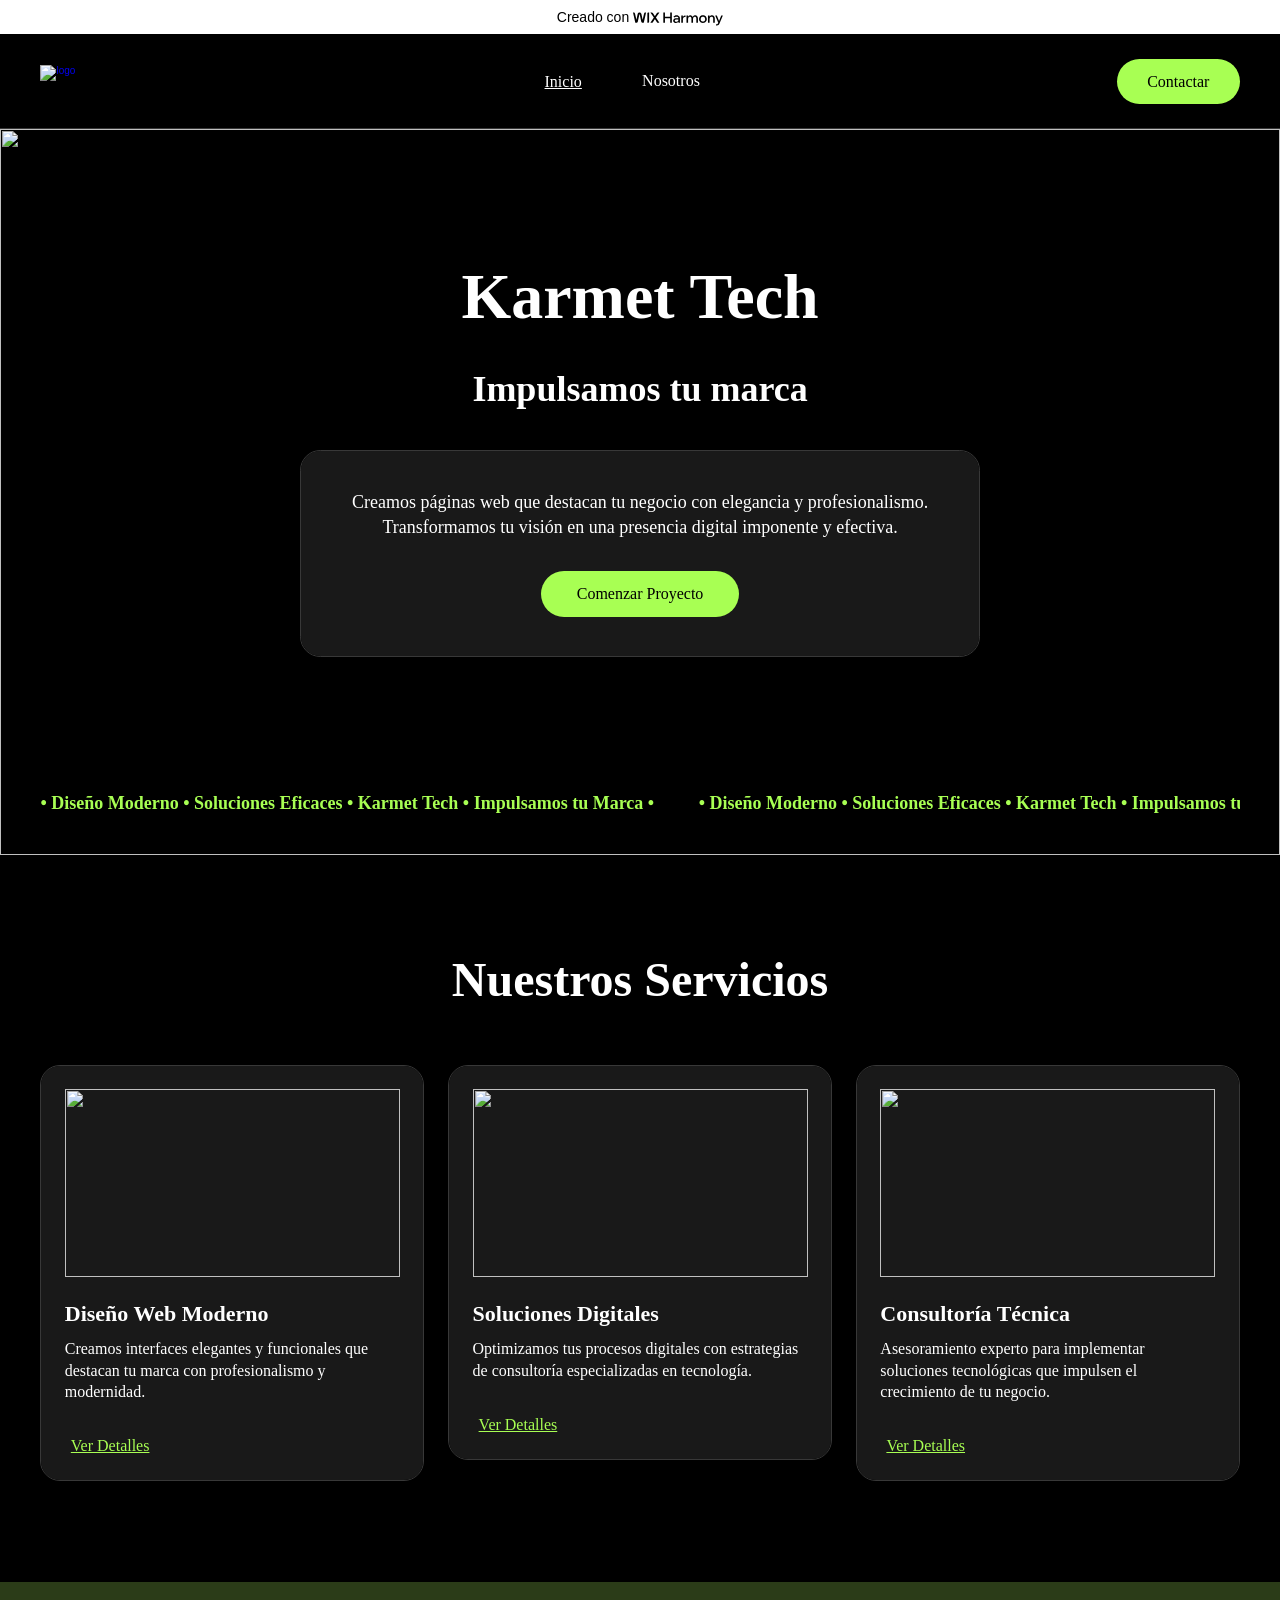
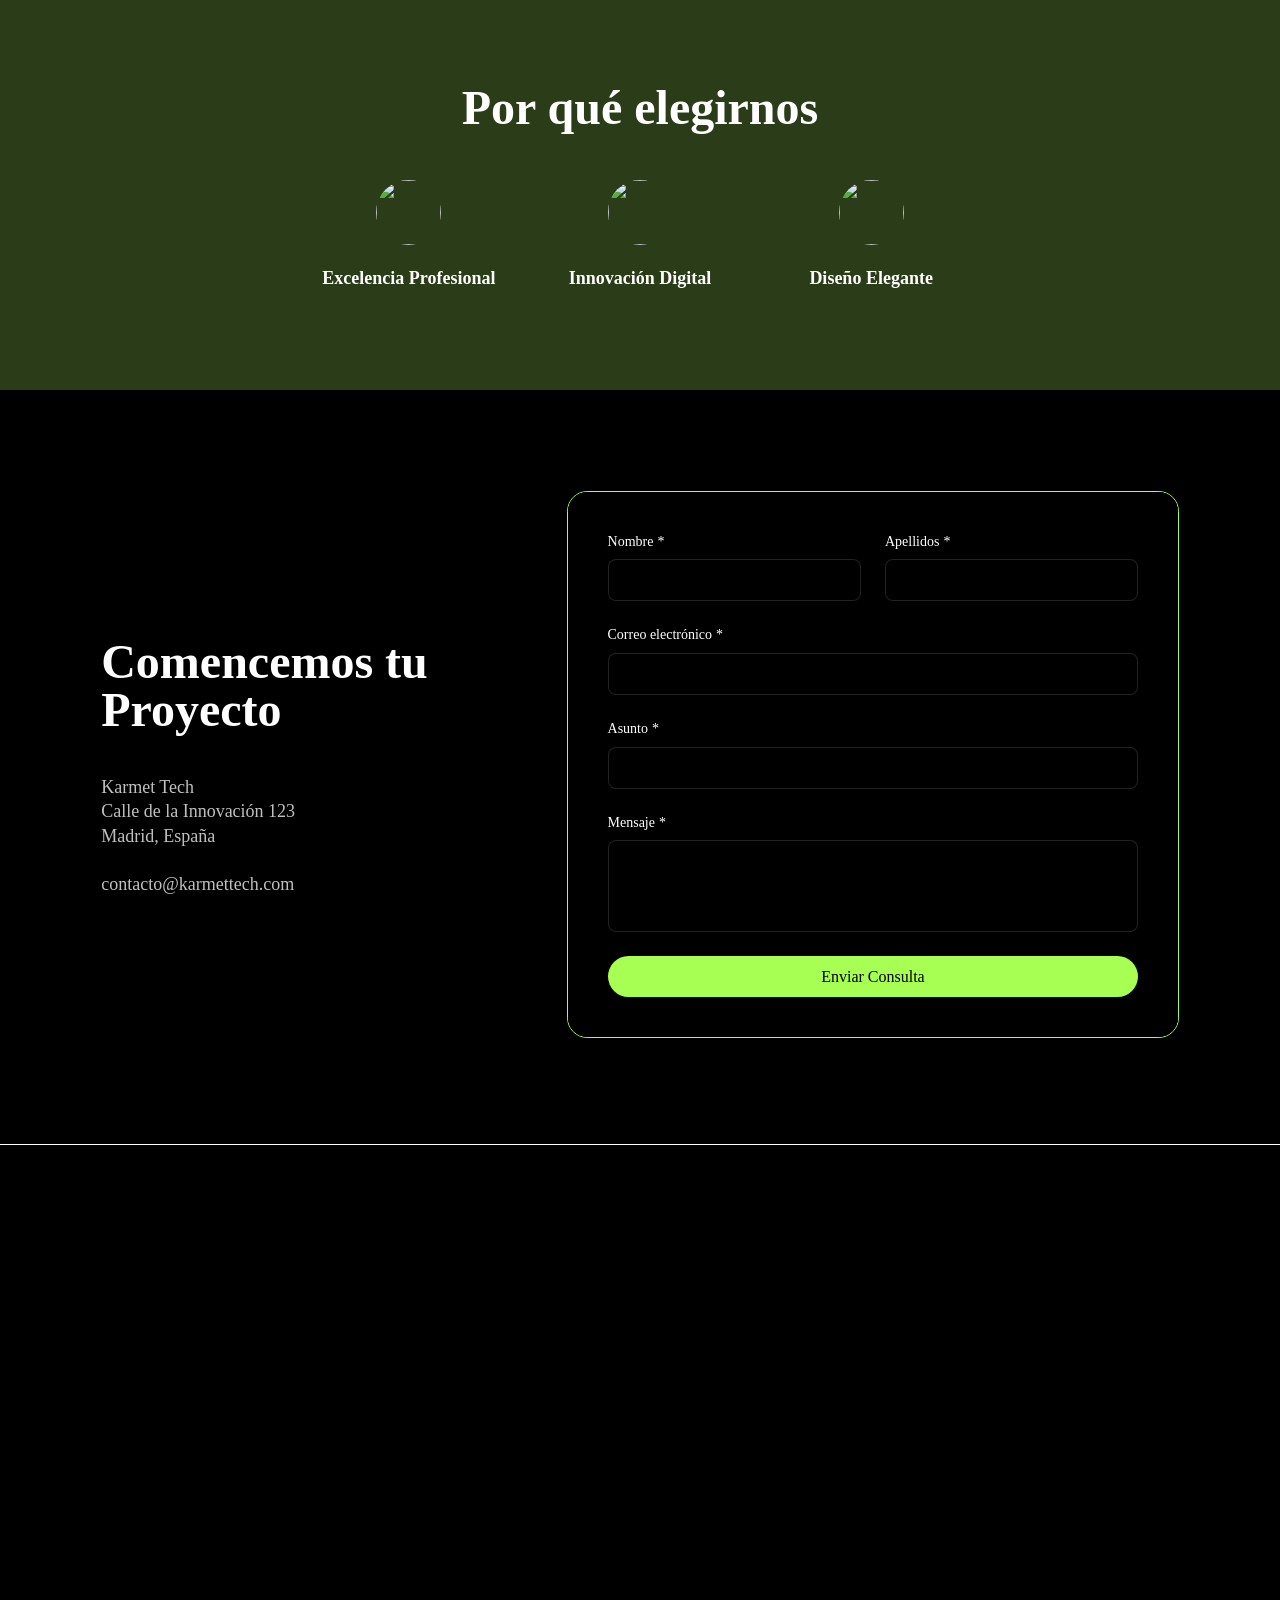
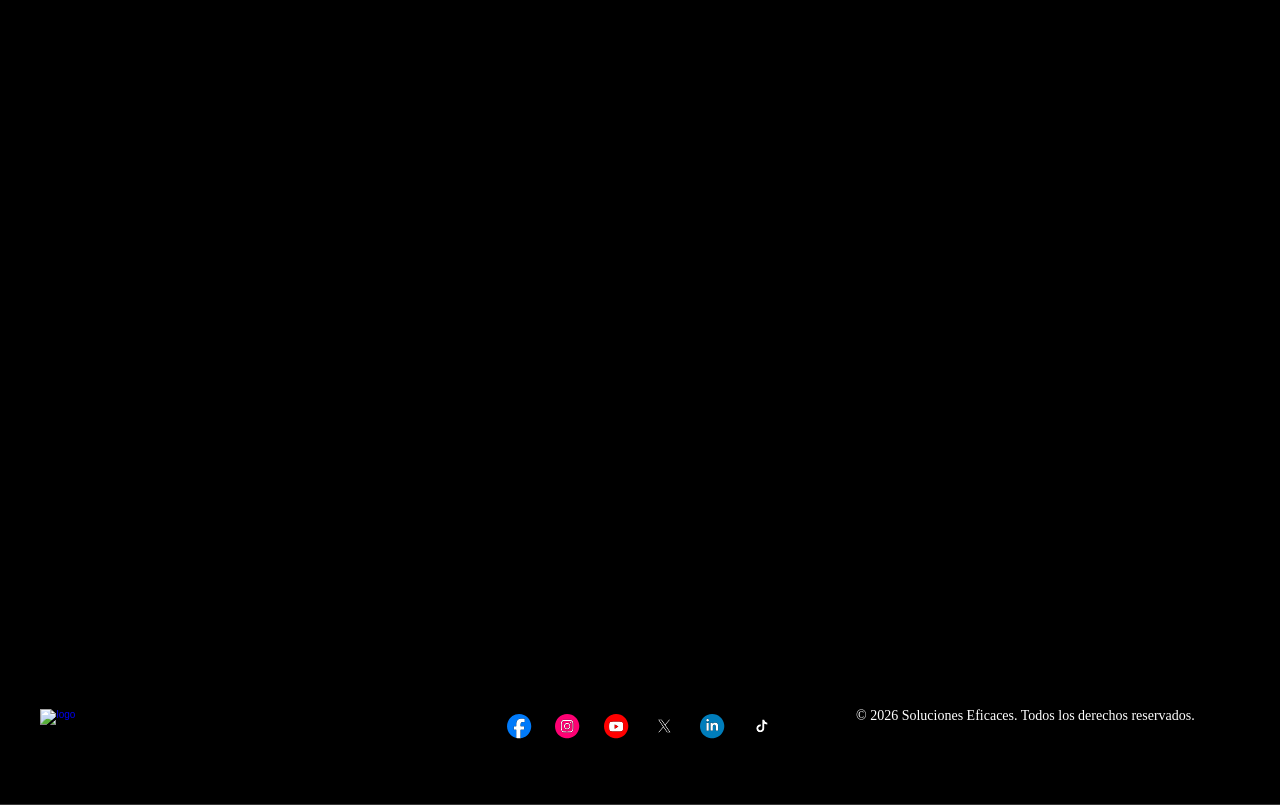
